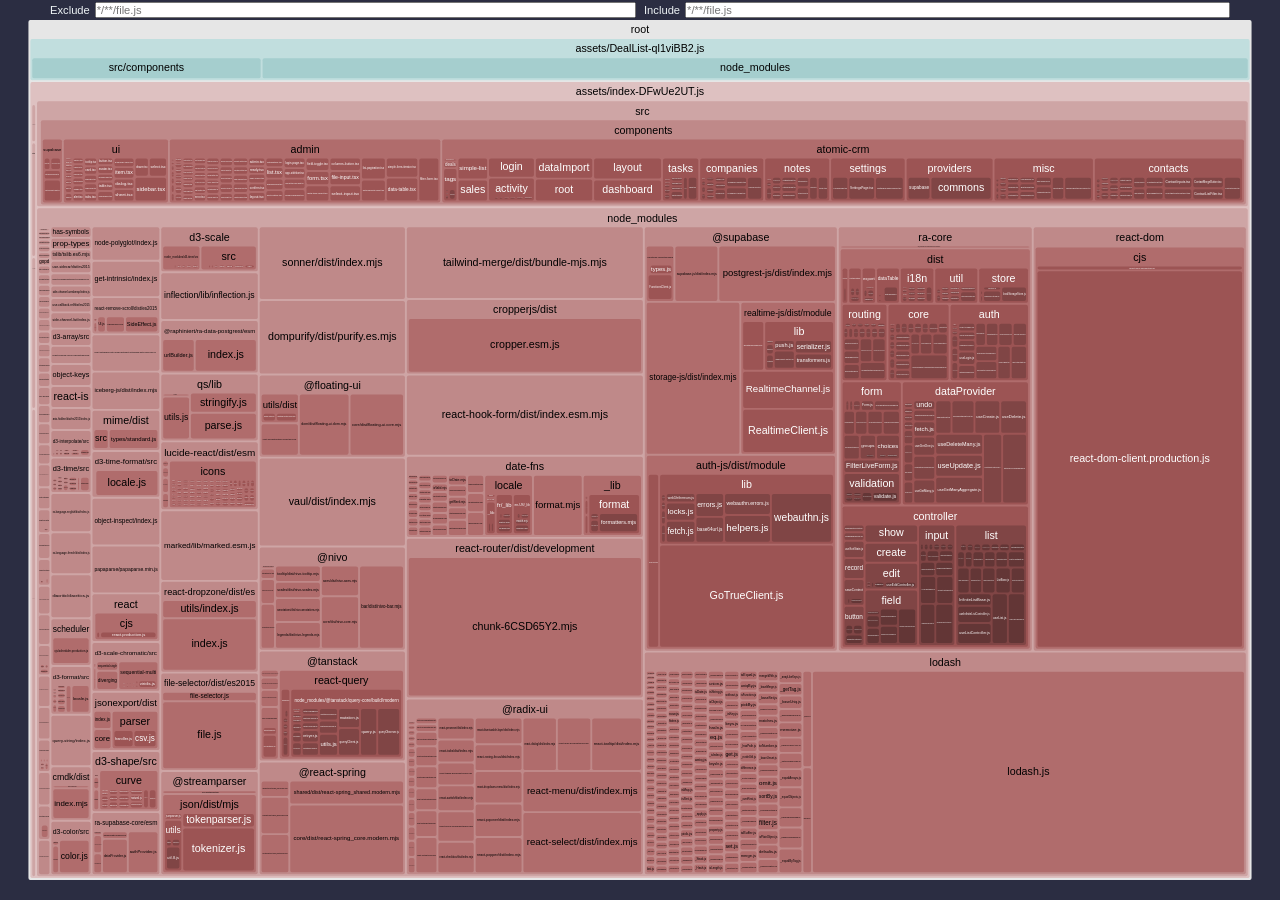
==== stats.html @ fbe39060 "Updates" ====
<!DOCTYPE html>
<html lang="en">
<head>
  <meta charset="UTF-8" />
  <meta name="viewport" content="width=device-width, initial-scale=1.0" />
  <meta http-equiv="X-UA-Compatible" content="ie=edge" />
  <title>Rollup Visualizer</title>
  <style>
:root {
  --font-family: -apple-system, BlinkMacSystemFont, "Segoe UI", Roboto, "Helvetica Neue", Arial,
    "Noto Sans", sans-serif, "Apple Color Emoji", "Segoe UI Emoji", "Segoe UI Symbol",
    "Noto Color Emoji";
  --background-color: #2b2d42;
  --text-color: #edf2f4;
}

html {
  box-sizing: border-box;
}

*,
*:before,
*:after {
  box-sizing: inherit;
}

html {
  background-color: var(--background-color);
  color: var(--text-color);
  font-family: var(--font-family);
}

body {
  padding: 0;
  margin: 0;
}

html,
body {
  height: 100%;
  width: 100%;
  overflow: hidden;
}

body {
  display: flex;
  flex-direction: column;
}

svg {
  vertical-align: middle;
  width: 100%;
  height: 100%;
  max-height: 100vh;
}

main {
  flex-grow: 1;
  height: 100vh;
  padding: 20px;
}

.tooltip {
  position: absolute;
  z-index: 1070;
  border: 2px solid;
  border-radius: 5px;
  padding: 5px;
  font-size: 0.875rem;
  background-color: var(--background-color);
  color: var(--text-color);
}

.tooltip-hidden {
  visibility: hidden;
  opacity: 0;
}

.sidebar {
  position: fixed;
  top: 0;
  left: 0;
  right: 0;
  display: flex;
  flex-direction: row;
  font-size: 0.7rem;
  align-items: center;
  margin: 0 50px;
  height: 20px;
}

.size-selectors {
  display: flex;
  flex-direction: row;
  align-items: center;
}

.size-selector {
  display: flex;
  flex-direction: row;
  align-items: center;
  justify-content: center;
  margin-right: 1rem;
}
.size-selector input {
  margin: 0 0.3rem 0 0;
}

.filters {
  flex: 1;
  display: flex;
  flex-direction: row;
  align-items: center;
}

.module-filters {
  display: flex;
  flex-grow: 1;
}

.module-filter {
  display: flex;
  flex-direction: row;
  align-items: center;
  justify-content: center;
  flex: 1;
}
.module-filter input {
  flex: 1;
  height: 1rem;
  padding: 0.01rem;
  font-size: 0.7rem;
  margin-left: 0.3rem;
}
.module-filter + .module-filter {
  margin-left: 0.5rem;
}

.node {
  cursor: pointer;
}
  </style>
</head>
<body>
  <main></main>
  <script>
  /*<!--*/
var drawChart = (function (exports) {
  'use strict';

  var n,l$1,u$2,i$1,r$1,o$1,e$1,f$2,c$1,s$1,a$1,h$1,p$1={},v$1=[],y$1=/acit|ex(?:s|g|n|p|$)|rph|grid|ows|mnc|ntw|ine[ch]|zoo|^ord|itera/i,w$1=Array.isArray;function d$1(n,l){for(var u in l)n[u]=l[u];return n}function g(n){n&&n.parentNode&&n.parentNode.removeChild(n);}function _$1(l,u,t){var i,r,o,e={};for(o in u)"key"==o?i=u[o]:"ref"==o?r=u[o]:e[o]=u[o];if(arguments.length>2&&(e.children=arguments.length>3?n.call(arguments,2):t),"function"==typeof l&&null!=l.defaultProps)for(o in l.defaultProps) void 0===e[o]&&(e[o]=l.defaultProps[o]);return m$1(l,e,i,r,null)}function m$1(n,t,i,r,o){var e={type:n,props:t,key:i,ref:r,__k:null,__:null,__b:0,__e:null,__c:null,constructor:void 0,__v:null==o?++u$2:o,__i:-1,__u:0};return null==o&&null!=l$1.vnode&&l$1.vnode(e),e}function k$1(n){return n.children}function x$1(n,l){this.props=n,this.context=l;}function S(n,l){if(null==l)return n.__?S(n.__,n.__i+1):null;for(var u;l<n.__k.length;l++)if(null!=(u=n.__k[l])&&null!=u.__e)return u.__e;return "function"==typeof n.type?S(n):null}function C$1(n){var l,u;if(null!=(n=n.__)&&null!=n.__c){for(n.__e=n.__c.base=null,l=0;l<n.__k.length;l++)if(null!=(u=n.__k[l])&&null!=u.__e){n.__e=n.__c.base=u.__e;break}return C$1(n)}}function M(n){(!n.__d&&(n.__d=true)&&i$1.push(n)&&!$.__r++||r$1!=l$1.debounceRendering)&&((r$1=l$1.debounceRendering)||o$1)($);}function $(){for(var n,u,t,r,o,f,c,s=1;i$1.length;)i$1.length>s&&i$1.sort(e$1),n=i$1.shift(),s=i$1.length,n.__d&&(t=void 0,o=(r=(u=n).__v).__e,f=[],c=[],u.__P&&((t=d$1({},r)).__v=r.__v+1,l$1.vnode&&l$1.vnode(t),O(u.__P,t,r,u.__n,u.__P.namespaceURI,32&r.__u?[o]:null,f,null==o?S(r):o,!!(32&r.__u),c),t.__v=r.__v,t.__.__k[t.__i]=t,z$1(f,t,c),t.__e!=o&&C$1(t)));$.__r=0;}function I(n,l,u,t,i,r,o,e,f,c,s){var a,h,y,w,d,g,_=t&&t.__k||v$1,m=l.length;for(f=P(u,l,_,f,m),a=0;a<m;a++)null!=(y=u.__k[a])&&(h=-1==y.__i?p$1:_[y.__i]||p$1,y.__i=a,g=O(n,y,h,i,r,o,e,f,c,s),w=y.__e,y.ref&&h.ref!=y.ref&&(h.ref&&q$1(h.ref,null,y),s.push(y.ref,y.__c||w,y)),null==d&&null!=w&&(d=w),4&y.__u||h.__k===y.__k?f=A$1(y,f,n):"function"==typeof y.type&&void 0!==g?f=g:w&&(f=w.nextSibling),y.__u&=-7);return u.__e=d,f}function P(n,l,u,t,i){var r,o,e,f,c,s=u.length,a=s,h=0;for(n.__k=new Array(i),r=0;r<i;r++)null!=(o=l[r])&&"boolean"!=typeof o&&"function"!=typeof o?(f=r+h,(o=n.__k[r]="string"==typeof o||"number"==typeof o||"bigint"==typeof o||o.constructor==String?m$1(null,o,null,null,null):w$1(o)?m$1(k$1,{children:o},null,null,null):null==o.constructor&&o.__b>0?m$1(o.type,o.props,o.key,o.ref?o.ref:null,o.__v):o).__=n,o.__b=n.__b+1,e=null,-1!=(c=o.__i=L(o,u,f,a))&&(a--,(e=u[c])&&(e.__u|=2)),null==e||null==e.__v?(-1==c&&(i>s?h--:i<s&&h++),"function"!=typeof o.type&&(o.__u|=4)):c!=f&&(c==f-1?h--:c==f+1?h++:(c>f?h--:h++,o.__u|=4))):n.__k[r]=null;if(a)for(r=0;r<s;r++)null!=(e=u[r])&&0==(2&e.__u)&&(e.__e==t&&(t=S(e)),B$1(e,e));return t}function A$1(n,l,u){var t,i;if("function"==typeof n.type){for(t=n.__k,i=0;t&&i<t.length;i++)t[i]&&(t[i].__=n,l=A$1(t[i],l,u));return l}n.__e!=l&&(l&&n.type&&!u.contains(l)&&(l=S(n)),u.insertBefore(n.__e,l||null),l=n.__e);do{l=l&&l.nextSibling;}while(null!=l&&8==l.nodeType);return l}function L(n,l,u,t){var i,r,o=n.key,e=n.type,f=l[u];if(null===f&&null==n.key||f&&o==f.key&&e==f.type&&0==(2&f.__u))return u;if(t>(null!=f&&0==(2&f.__u)?1:0))for(i=u-1,r=u+1;i>=0||r<l.length;){if(i>=0){if((f=l[i])&&0==(2&f.__u)&&o==f.key&&e==f.type)return i;i--;}if(r<l.length){if((f=l[r])&&0==(2&f.__u)&&o==f.key&&e==f.type)return r;r++;}}return  -1}function T$1(n,l,u){"-"==l[0]?n.setProperty(l,null==u?"":u):n[l]=null==u?"":"number"!=typeof u||y$1.test(l)?u:u+"px";}function j$1(n,l,u,t,i){var r,o;n:if("style"==l)if("string"==typeof u)n.style.cssText=u;else {if("string"==typeof t&&(n.style.cssText=t=""),t)for(l in t)u&&l in u||T$1(n.style,l,"");if(u)for(l in u)t&&u[l]==t[l]||T$1(n.style,l,u[l]);}else if("o"==l[0]&&"n"==l[1])r=l!=(l=l.replace(f$2,"$1")),o=l.toLowerCase(),l=o in n||"onFocusOut"==l||"onFocusIn"==l?o.slice(2):l.slice(2),n.l||(n.l={}),n.l[l+r]=u,u?t?u.u=t.u:(u.u=c$1,n.addEventListener(l,r?a$1:s$1,r)):n.removeEventListener(l,r?a$1:s$1,r);else {if("http://www.w3.org/2000/svg"==i)l=l.replace(/xlink(H|:h)/,"h").replace(/sName$/,"s");else if("width"!=l&&"height"!=l&&"href"!=l&&"list"!=l&&"form"!=l&&"tabIndex"!=l&&"download"!=l&&"rowSpan"!=l&&"colSpan"!=l&&"role"!=l&&"popover"!=l&&l in n)try{n[l]=null==u?"":u;break n}catch(n){}"function"==typeof u||(null==u||false===u&&"-"!=l[4]?n.removeAttribute(l):n.setAttribute(l,"popover"==l&&1==u?"":u));}}function F(n){return function(u){if(this.l){var t=this.l[u.type+n];if(null==u.t)u.t=c$1++;else if(u.t<t.u)return;return t(l$1.event?l$1.event(u):u)}}}function O(n,u,t,i,r,o,e,f,c,s){var a,h,p,v,y,_,m,b,S,C,M,$,P,A,H,L,T,j=u.type;if(null!=u.constructor)return null;128&t.__u&&(c=!!(32&t.__u),o=[f=u.__e=t.__e]),(a=l$1.__b)&&a(u);n:if("function"==typeof j)try{if(b=u.props,S="prototype"in j&&j.prototype.render,C=(a=j.contextType)&&i[a.__c],M=a?C?C.props.value:a.__:i,t.__c?m=(h=u.__c=t.__c).__=h.__E:(S?u.__c=h=new j(b,M):(u.__c=h=new x$1(b,M),h.constructor=j,h.render=D$1),C&&C.sub(h),h.props=b,h.state||(h.state={}),h.context=M,h.__n=i,p=h.__d=!0,h.__h=[],h._sb=[]),S&&null==h.__s&&(h.__s=h.state),S&&null!=j.getDerivedStateFromProps&&(h.__s==h.state&&(h.__s=d$1({},h.__s)),d$1(h.__s,j.getDerivedStateFromProps(b,h.__s))),v=h.props,y=h.state,h.__v=u,p)S&&null==j.getDerivedStateFromProps&&null!=h.componentWillMount&&h.componentWillMount(),S&&null!=h.componentDidMount&&h.__h.push(h.componentDidMount);else {if(S&&null==j.getDerivedStateFromProps&&b!==v&&null!=h.componentWillReceiveProps&&h.componentWillReceiveProps(b,M),!h.__e&&null!=h.shouldComponentUpdate&&!1===h.shouldComponentUpdate(b,h.__s,M)||u.__v==t.__v){for(u.__v!=t.__v&&(h.props=b,h.state=h.__s,h.__d=!1),u.__e=t.__e,u.__k=t.__k,u.__k.some(function(n){n&&(n.__=u);}),$=0;$<h._sb.length;$++)h.__h.push(h._sb[$]);h._sb=[],h.__h.length&&e.push(h);break n}null!=h.componentWillUpdate&&h.componentWillUpdate(b,h.__s,M),S&&null!=h.componentDidUpdate&&h.__h.push(function(){h.componentDidUpdate(v,y,_);});}if(h.context=M,h.props=b,h.__P=n,h.__e=!1,P=l$1.__r,A=0,S){for(h.state=h.__s,h.__d=!1,P&&P(u),a=h.render(h.props,h.state,h.context),H=0;H<h._sb.length;H++)h.__h.push(h._sb[H]);h._sb=[];}else do{h.__d=!1,P&&P(u),a=h.render(h.props,h.state,h.context),h.state=h.__s;}while(h.__d&&++A<25);h.state=h.__s,null!=h.getChildContext&&(i=d$1(d$1({},i),h.getChildContext())),S&&!p&&null!=h.getSnapshotBeforeUpdate&&(_=h.getSnapshotBeforeUpdate(v,y)),L=a,null!=a&&a.type===k$1&&null==a.key&&(L=N(a.props.children)),f=I(n,w$1(L)?L:[L],u,t,i,r,o,e,f,c,s),h.base=u.__e,u.__u&=-161,h.__h.length&&e.push(h),m&&(h.__E=h.__=null);}catch(n){if(u.__v=null,c||null!=o)if(n.then){for(u.__u|=c?160:128;f&&8==f.nodeType&&f.nextSibling;)f=f.nextSibling;o[o.indexOf(f)]=null,u.__e=f;}else for(T=o.length;T--;)g(o[T]);else u.__e=t.__e,u.__k=t.__k;l$1.__e(n,u,t);}else null==o&&u.__v==t.__v?(u.__k=t.__k,u.__e=t.__e):f=u.__e=V(t.__e,u,t,i,r,o,e,c,s);return (a=l$1.diffed)&&a(u),128&u.__u?void 0:f}function z$1(n,u,t){for(var i=0;i<t.length;i++)q$1(t[i],t[++i],t[++i]);l$1.__c&&l$1.__c(u,n),n.some(function(u){try{n=u.__h,u.__h=[],n.some(function(n){n.call(u);});}catch(n){l$1.__e(n,u.__v);}});}function N(n){return "object"!=typeof n||null==n||n.__b&&n.__b>0?n:w$1(n)?n.map(N):d$1({},n)}function V(u,t,i,r,o,e,f,c,s){var a,h,v,y,d,_,m,b=i.props,k=t.props,x=t.type;if("svg"==x?o="http://www.w3.org/2000/svg":"math"==x?o="http://www.w3.org/1998/Math/MathML":o||(o="http://www.w3.org/1999/xhtml"),null!=e)for(a=0;a<e.length;a++)if((d=e[a])&&"setAttribute"in d==!!x&&(x?d.localName==x:3==d.nodeType)){u=d,e[a]=null;break}if(null==u){if(null==x)return document.createTextNode(k);u=document.createElementNS(o,x,k.is&&k),c&&(l$1.__m&&l$1.__m(t,e),c=false),e=null;}if(null==x)b===k||c&&u.data==k||(u.data=k);else {if(e=e&&n.call(u.childNodes),b=i.props||p$1,!c&&null!=e)for(b={},a=0;a<u.attributes.length;a++)b[(d=u.attributes[a]).name]=d.value;for(a in b)if(d=b[a],"children"==a);else if("dangerouslySetInnerHTML"==a)v=d;else if(!(a in k)){if("value"==a&&"defaultValue"in k||"checked"==a&&"defaultChecked"in k)continue;j$1(u,a,null,d,o);}for(a in k)d=k[a],"children"==a?y=d:"dangerouslySetInnerHTML"==a?h=d:"value"==a?_=d:"checked"==a?m=d:c&&"function"!=typeof d||b[a]===d||j$1(u,a,d,b[a],o);if(h)c||v&&(h.__html==v.__html||h.__html==u.innerHTML)||(u.innerHTML=h.__html),t.__k=[];else if(v&&(u.innerHTML=""),I("template"==t.type?u.content:u,w$1(y)?y:[y],t,i,r,"foreignObject"==x?"http://www.w3.org/1999/xhtml":o,e,f,e?e[0]:i.__k&&S(i,0),c,s),null!=e)for(a=e.length;a--;)g(e[a]);c||(a="value","progress"==x&&null==_?u.removeAttribute("value"):null!=_&&(_!==u[a]||"progress"==x&&!_||"option"==x&&_!=b[a])&&j$1(u,a,_,b[a],o),a="checked",null!=m&&m!=u[a]&&j$1(u,a,m,b[a],o));}return u}function q$1(n,u,t){try{if("function"==typeof n){var i="function"==typeof n.__u;i&&n.__u(),i&&null==u||(n.__u=n(u));}else n.current=u;}catch(n){l$1.__e(n,t);}}function B$1(n,u,t){var i,r;if(l$1.unmount&&l$1.unmount(n),(i=n.ref)&&(i.current&&i.current!=n.__e||q$1(i,null,u)),null!=(i=n.__c)){if(i.componentWillUnmount)try{i.componentWillUnmount();}catch(n){l$1.__e(n,u);}i.base=i.__P=null;}if(i=n.__k)for(r=0;r<i.length;r++)i[r]&&B$1(i[r],u,t||"function"!=typeof n.type);t||g(n.__e),n.__c=n.__=n.__e=void 0;}function D$1(n,l,u){return this.constructor(n,u)}function E(u,t,i){var r,o,e,f;t==document&&(t=document.documentElement),l$1.__&&l$1.__(u,t),o=(r="function"=="undefined")?null:t.__k,e=[],f=[],O(t,u=(t).__k=_$1(k$1,null,[u]),o||p$1,p$1,t.namespaceURI,o?null:t.firstChild?n.call(t.childNodes):null,e,o?o.__e:t.firstChild,r,f),z$1(e,u,f);}function K(n){function l(n){var u,t;return this.getChildContext||(u=new Set,(t={})[l.__c]=this,this.getChildContext=function(){return t},this.componentWillUnmount=function(){u=null;},this.shouldComponentUpdate=function(n){this.props.value!=n.value&&u.forEach(function(n){n.__e=true,M(n);});},this.sub=function(n){u.add(n);var l=n.componentWillUnmount;n.componentWillUnmount=function(){u&&u.delete(n),l&&l.call(n);};}),n.children}return l.__c="__cC"+h$1++,l.__=n,l.Provider=l.__l=(l.Consumer=function(n,l){return n.children(l)}).contextType=l,l}n=v$1.slice,l$1={__e:function(n,l,u,t){for(var i,r,o;l=l.__;)if((i=l.__c)&&!i.__)try{if((r=i.constructor)&&null!=r.getDerivedStateFromError&&(i.setState(r.getDerivedStateFromError(n)),o=i.__d),null!=i.componentDidCatch&&(i.componentDidCatch(n,t||{}),o=i.__d),o)return i.__E=i}catch(l){n=l;}throw n}},u$2=0,x$1.prototype.setState=function(n,l){var u;u=null!=this.__s&&this.__s!=this.state?this.__s:this.__s=d$1({},this.state),"function"==typeof n&&(n=n(d$1({},u),this.props)),n&&d$1(u,n),null!=n&&this.__v&&(l&&this._sb.push(l),M(this));},x$1.prototype.forceUpdate=function(n){this.__v&&(this.__e=true,n&&this.__h.push(n),M(this));},x$1.prototype.render=k$1,i$1=[],o$1="function"==typeof Promise?Promise.prototype.then.bind(Promise.resolve()):setTimeout,e$1=function(n,l){return n.__v.__b-l.__v.__b},$.__r=0,f$2=/(PointerCapture)$|Capture$/i,c$1=0,s$1=F(false),a$1=F(true),h$1=0;

  var f$1=0;function u$1(e,t,n,o,i,u){t||(t={});var a,c,p=t;if("ref"in p)for(c in p={},t)"ref"==c?a=t[c]:p[c]=t[c];var l={type:e,props:p,key:n,ref:a,__k:null,__:null,__b:0,__e:null,__c:null,constructor:void 0,__v:--f$1,__i:-1,__u:0,__source:i,__self:u};if("function"==typeof e&&(a=e.defaultProps))for(c in a) void 0===p[c]&&(p[c]=a[c]);return l$1.vnode&&l$1.vnode(l),l}

  function count$1(node) {
    var sum = 0,
        children = node.children,
        i = children && children.length;
    if (!i) sum = 1;
    else while (--i >= 0) sum += children[i].value;
    node.value = sum;
  }

  function node_count() {
    return this.eachAfter(count$1);
  }

  function node_each(callback, that) {
    let index = -1;
    for (const node of this) {
      callback.call(that, node, ++index, this);
    }
    return this;
  }

  function node_eachBefore(callback, that) {
    var node = this, nodes = [node], children, i, index = -1;
    while (node = nodes.pop()) {
      callback.call(that, node, ++index, this);
      if (children = node.children) {
        for (i = children.length - 1; i >= 0; --i) {
          nodes.push(children[i]);
        }
      }
    }
    return this;
  }

  function node_eachAfter(callback, that) {
    var node = this, nodes = [node], next = [], children, i, n, index = -1;
    while (node = nodes.pop()) {
      next.push(node);
      if (children = node.children) {
        for (i = 0, n = children.length; i < n; ++i) {
          nodes.push(children[i]);
        }
      }
    }
    while (node = next.pop()) {
      callback.call(that, node, ++index, this);
    }
    return this;
  }

  function node_find(callback, that) {
    let index = -1;
    for (const node of this) {
      if (callback.call(that, node, ++index, this)) {
        return node;
      }
    }
  }

  function node_sum(value) {
    return this.eachAfter(function(node) {
      var sum = +value(node.data) || 0,
          children = node.children,
          i = children && children.length;
      while (--i >= 0) sum += children[i].value;
      node.value = sum;
    });
  }

  function node_sort(compare) {
    return this.eachBefore(function(node) {
      if (node.children) {
        node.children.sort(compare);
      }
    });
  }

  function node_path(end) {
    var start = this,
        ancestor = leastCommonAncestor(start, end),
        nodes = [start];
    while (start !== ancestor) {
      start = start.parent;
      nodes.push(start);
    }
    var k = nodes.length;
    while (end !== ancestor) {
      nodes.splice(k, 0, end);
      end = end.parent;
    }
    return nodes;
  }

  function leastCommonAncestor(a, b) {
    if (a === b) return a;
    var aNodes = a.ancestors(),
        bNodes = b.ancestors(),
        c = null;
    a = aNodes.pop();
    b = bNodes.pop();
    while (a === b) {
      c = a;
      a = aNodes.pop();
      b = bNodes.pop();
    }
    return c;
  }

  function node_ancestors() {
    var node = this, nodes = [node];
    while (node = node.parent) {
      nodes.push(node);
    }
    return nodes;
  }

  function node_descendants() {
    return Array.from(this);
  }

  function node_leaves() {
    var leaves = [];
    this.eachBefore(function(node) {
      if (!node.children) {
        leaves.push(node);
      }
    });
    return leaves;
  }

  function node_links() {
    var root = this, links = [];
    root.each(function(node) {
      if (node !== root) { // Don’t include the root’s parent, if any.
        links.push({source: node.parent, target: node});
      }
    });
    return links;
  }

  function* node_iterator() {
    var node = this, current, next = [node], children, i, n;
    do {
      current = next.reverse(), next = [];
      while (node = current.pop()) {
        yield node;
        if (children = node.children) {
          for (i = 0, n = children.length; i < n; ++i) {
            next.push(children[i]);
          }
        }
      }
    } while (next.length);
  }

  function hierarchy(data, children) {
    if (data instanceof Map) {
      data = [undefined, data];
      if (children === undefined) children = mapChildren;
    } else if (children === undefined) {
      children = objectChildren;
    }

    var root = new Node$1(data),
        node,
        nodes = [root],
        child,
        childs,
        i,
        n;

    while (node = nodes.pop()) {
      if ((childs = children(node.data)) && (n = (childs = Array.from(childs)).length)) {
        node.children = childs;
        for (i = n - 1; i >= 0; --i) {
          nodes.push(child = childs[i] = new Node$1(childs[i]));
          child.parent = node;
          child.depth = node.depth + 1;
        }
      }
    }

    return root.eachBefore(computeHeight);
  }

  function node_copy() {
    return hierarchy(this).eachBefore(copyData);
  }

  function objectChildren(d) {
    return d.children;
  }

  function mapChildren(d) {
    return Array.isArray(d) ? d[1] : null;
  }

  function copyData(node) {
    if (node.data.value !== undefined) node.value = node.data.value;
    node.data = node.data.data;
  }

  function computeHeight(node) {
    var height = 0;
    do node.height = height;
    while ((node = node.parent) && (node.height < ++height));
  }

  function Node$1(data) {
    this.data = data;
    this.depth =
    this.height = 0;
    this.parent = null;
  }

  Node$1.prototype = hierarchy.prototype = {
    constructor: Node$1,
    count: node_count,
    each: node_each,
    eachAfter: node_eachAfter,
    eachBefore: node_eachBefore,
    find: node_find,
    sum: node_sum,
    sort: node_sort,
    path: node_path,
    ancestors: node_ancestors,
    descendants: node_descendants,
    leaves: node_leaves,
    links: node_links,
    copy: node_copy,
    [Symbol.iterator]: node_iterator
  };

  function required(f) {
    if (typeof f !== "function") throw new Error;
    return f;
  }

  function constantZero() {
    return 0;
  }

  function constant$1(x) {
    return function() {
      return x;
    };
  }

  function roundNode(node) {
    node.x0 = Math.round(node.x0);
    node.y0 = Math.round(node.y0);
    node.x1 = Math.round(node.x1);
    node.y1 = Math.round(node.y1);
  }

  function treemapDice(parent, x0, y0, x1, y1) {
    var nodes = parent.children,
        node,
        i = -1,
        n = nodes.length,
        k = parent.value && (x1 - x0) / parent.value;

    while (++i < n) {
      node = nodes[i], node.y0 = y0, node.y1 = y1;
      node.x0 = x0, node.x1 = x0 += node.value * k;
    }
  }

  function treemapSlice(parent, x0, y0, x1, y1) {
    var nodes = parent.children,
        node,
        i = -1,
        n = nodes.length,
        k = parent.value && (y1 - y0) / parent.value;

    while (++i < n) {
      node = nodes[i], node.x0 = x0, node.x1 = x1;
      node.y0 = y0, node.y1 = y0 += node.value * k;
    }
  }

  var phi = (1 + Math.sqrt(5)) / 2;

  function squarifyRatio(ratio, parent, x0, y0, x1, y1) {
    var rows = [],
        nodes = parent.children,
        row,
        nodeValue,
        i0 = 0,
        i1 = 0,
        n = nodes.length,
        dx, dy,
        value = parent.value,
        sumValue,
        minValue,
        maxValue,
        newRatio,
        minRatio,
        alpha,
        beta;

    while (i0 < n) {
      dx = x1 - x0, dy = y1 - y0;

      // Find the next non-empty node.
      do sumValue = nodes[i1++].value; while (!sumValue && i1 < n);
      minValue = maxValue = sumValue;
      alpha = Math.max(dy / dx, dx / dy) / (value * ratio);
      beta = sumValue * sumValue * alpha;
      minRatio = Math.max(maxValue / beta, beta / minValue);

      // Keep adding nodes while the aspect ratio maintains or improves.
      for (; i1 < n; ++i1) {
        sumValue += nodeValue = nodes[i1].value;
        if (nodeValue < minValue) minValue = nodeValue;
        if (nodeValue > maxValue) maxValue = nodeValue;
        beta = sumValue * sumValue * alpha;
        newRatio = Math.max(maxValue / beta, beta / minValue);
        if (newRatio > minRatio) { sumValue -= nodeValue; break; }
        minRatio = newRatio;
      }

      // Position and record the row orientation.
      rows.push(row = {value: sumValue, dice: dx < dy, children: nodes.slice(i0, i1)});
      if (row.dice) treemapDice(row, x0, y0, x1, value ? y0 += dy * sumValue / value : y1);
      else treemapSlice(row, x0, y0, value ? x0 += dx * sumValue / value : x1, y1);
      value -= sumValue, i0 = i1;
    }

    return rows;
  }

  var squarify = (function custom(ratio) {

    function squarify(parent, x0, y0, x1, y1) {
      squarifyRatio(ratio, parent, x0, y0, x1, y1);
    }

    squarify.ratio = function(x) {
      return custom((x = +x) > 1 ? x : 1);
    };

    return squarify;
  })(phi);

  function treemap() {
    var tile = squarify,
        round = false,
        dx = 1,
        dy = 1,
        paddingStack = [0],
        paddingInner = constantZero,
        paddingTop = constantZero,
        paddingRight = constantZero,
        paddingBottom = constantZero,
        paddingLeft = constantZero;

    function treemap(root) {
      root.x0 =
      root.y0 = 0;
      root.x1 = dx;
      root.y1 = dy;
      root.eachBefore(positionNode);
      paddingStack = [0];
      if (round) root.eachBefore(roundNode);
      return root;
    }

    function positionNode(node) {
      var p = paddingStack[node.depth],
          x0 = node.x0 + p,
          y0 = node.y0 + p,
          x1 = node.x1 - p,
          y1 = node.y1 - p;
      if (x1 < x0) x0 = x1 = (x0 + x1) / 2;
      if (y1 < y0) y0 = y1 = (y0 + y1) / 2;
      node.x0 = x0;
      node.y0 = y0;
      node.x1 = x1;
      node.y1 = y1;
      if (node.children) {
        p = paddingStack[node.depth + 1] = paddingInner(node) / 2;
        x0 += paddingLeft(node) - p;
        y0 += paddingTop(node) - p;
        x1 -= paddingRight(node) - p;
        y1 -= paddingBottom(node) - p;
        if (x1 < x0) x0 = x1 = (x0 + x1) / 2;
        if (y1 < y0) y0 = y1 = (y0 + y1) / 2;
        tile(node, x0, y0, x1, y1);
      }
    }

    treemap.round = function(x) {
      return arguments.length ? (round = !!x, treemap) : round;
    };

    treemap.size = function(x) {
      return arguments.length ? (dx = +x[0], dy = +x[1], treemap) : [dx, dy];
    };

    treemap.tile = function(x) {
      return arguments.length ? (tile = required(x), treemap) : tile;
    };

    treemap.padding = function(x) {
      return arguments.length ? treemap.paddingInner(x).paddingOuter(x) : treemap.paddingInner();
    };

    treemap.paddingInner = function(x) {
      return arguments.length ? (paddingInner = typeof x === "function" ? x : constant$1(+x), treemap) : paddingInner;
    };

    treemap.paddingOuter = function(x) {
      return arguments.length ? treemap.paddingTop(x).paddingRight(x).paddingBottom(x).paddingLeft(x) : treemap.paddingTop();
    };

    treemap.paddingTop = function(x) {
      return arguments.length ? (paddingTop = typeof x === "function" ? x : constant$1(+x), treemap) : paddingTop;
    };

    treemap.paddingRight = function(x) {
      return arguments.length ? (paddingRight = typeof x === "function" ? x : constant$1(+x), treemap) : paddingRight;
    };

    treemap.paddingBottom = function(x) {
      return arguments.length ? (paddingBottom = typeof x === "function" ? x : constant$1(+x), treemap) : paddingBottom;
    };

    treemap.paddingLeft = function(x) {
      return arguments.length ? (paddingLeft = typeof x === "function" ? x : constant$1(+x), treemap) : paddingLeft;
    };

    return treemap;
  }

  var treemapResquarify = (function custom(ratio) {

    function resquarify(parent, x0, y0, x1, y1) {
      if ((rows = parent._squarify) && (rows.ratio === ratio)) {
        var rows,
            row,
            nodes,
            i,
            j = -1,
            n,
            m = rows.length,
            value = parent.value;

        while (++j < m) {
          row = rows[j], nodes = row.children;
          for (i = row.value = 0, n = nodes.length; i < n; ++i) row.value += nodes[i].value;
          if (row.dice) treemapDice(row, x0, y0, x1, value ? y0 += (y1 - y0) * row.value / value : y1);
          else treemapSlice(row, x0, y0, value ? x0 += (x1 - x0) * row.value / value : x1, y1);
          value -= row.value;
        }
      } else {
        parent._squarify = rows = squarifyRatio(ratio, parent, x0, y0, x1, y1);
        rows.ratio = ratio;
      }
    }

    resquarify.ratio = function(x) {
      return custom((x = +x) > 1 ? x : 1);
    };

    return resquarify;
  })(phi);

  const isModuleTree = (mod) => "children" in mod;

  let count = 0;
  class Id {
      constructor(id) {
          this._id = id;
          const url = new URL(window.location.href);
          url.hash = id;
          this._href = url.toString();
      }
      get id() {
          return this._id;
      }
      get href() {
          return this._href;
      }
      toString() {
          return `url(${this.href})`;
      }
  }
  function generateUniqueId(name) {
      count += 1;
      const id = ["O", name, count].filter(Boolean).join("-");
      return new Id(id);
  }

  const LABELS = {
      renderedLength: "Rendered",
      gzipLength: "Gzip",
      brotliLength: "Brotli",
  };
  const getAvailableSizeOptions = (options) => {
      const availableSizeProperties = ["renderedLength"];
      if (options.gzip) {
          availableSizeProperties.push("gzipLength");
      }
      if (options.brotli) {
          availableSizeProperties.push("brotliLength");
      }
      return availableSizeProperties;
  };

  var t,r,u,i,o=0,f=[],c=l$1,e=c.__b,a=c.__r,v=c.diffed,l=c.__c,m=c.unmount,s=c.__;function p(n,t){c.__h&&c.__h(r,n,o||t),o=0;var u=r.__H||(r.__H={__:[],__h:[]});return n>=u.__.length&&u.__.push({}),u.__[n]}function d(n){return o=1,h(D,n)}function h(n,u,i){var o=p(t++,2);if(o.t=n,!o.__c&&(o.__=[D(void 0,u),function(n){var t=o.__N?o.__N[0]:o.__[0],r=o.t(t,n);t!==r&&(o.__N=[r,o.__[1]],o.__c.setState({}));}],o.__c=r,!r.__f)){var f=function(n,t,r){if(!o.__c.__H)return  true;var u=o.__c.__H.__.filter(function(n){return !!n.__c});if(u.every(function(n){return !n.__N}))return !c||c.call(this,n,t,r);var i=o.__c.props!==n;return u.forEach(function(n){if(n.__N){var t=n.__[0];n.__=n.__N,n.__N=void 0,t!==n.__[0]&&(i=true);}}),c&&c.call(this,n,t,r)||i};r.__f=true;var c=r.shouldComponentUpdate,e=r.componentWillUpdate;r.componentWillUpdate=function(n,t,r){if(this.__e){var u=c;c=void 0,f(n,t,r),c=u;}e&&e.call(this,n,t,r);},r.shouldComponentUpdate=f;}return o.__N||o.__}function y(n,u){var i=p(t++,3);!c.__s&&C(i.__H,u)&&(i.__=n,i.u=u,r.__H.__h.push(i));}function _(n,u){var i=p(t++,4);!c.__s&&C(i.__H,u)&&(i.__=n,i.u=u,r.__h.push(i));}function A(n){return o=5,T(function(){return {current:n}},[])}function T(n,r){var u=p(t++,7);return C(u.__H,r)&&(u.__=n(),u.__H=r,u.__h=n),u.__}function q(n,t){return o=8,T(function(){return n},t)}function x(n){var u=r.context[n.__c],i=p(t++,9);return i.c=n,u?(null==i.__&&(i.__=true,u.sub(r)),u.props.value):n.__}function j(){for(var n;n=f.shift();)if(n.__P&&n.__H)try{n.__H.__h.forEach(z),n.__H.__h.forEach(B),n.__H.__h=[];}catch(t){n.__H.__h=[],c.__e(t,n.__v);}}c.__b=function(n){r=null,e&&e(n);},c.__=function(n,t){n&&t.__k&&t.__k.__m&&(n.__m=t.__k.__m),s&&s(n,t);},c.__r=function(n){a&&a(n),t=0;var i=(r=n.__c).__H;i&&(u===r?(i.__h=[],r.__h=[],i.__.forEach(function(n){n.__N&&(n.__=n.__N),n.u=n.__N=void 0;})):(i.__h.forEach(z),i.__h.forEach(B),i.__h=[],t=0)),u=r;},c.diffed=function(n){v&&v(n);var t=n.__c;t&&t.__H&&(t.__H.__h.length&&(1!==f.push(t)&&i===c.requestAnimationFrame||((i=c.requestAnimationFrame)||w)(j)),t.__H.__.forEach(function(n){n.u&&(n.__H=n.u),n.u=void 0;})),u=r=null;},c.__c=function(n,t){t.some(function(n){try{n.__h.forEach(z),n.__h=n.__h.filter(function(n){return !n.__||B(n)});}catch(r){t.some(function(n){n.__h&&(n.__h=[]);}),t=[],c.__e(r,n.__v);}}),l&&l(n,t);},c.unmount=function(n){m&&m(n);var t,r=n.__c;r&&r.__H&&(r.__H.__.forEach(function(n){try{z(n);}catch(n){t=n;}}),r.__H=void 0,t&&c.__e(t,r.__v));};var k="function"==typeof requestAnimationFrame;function w(n){var t,r=function(){clearTimeout(u),k&&cancelAnimationFrame(t),setTimeout(n);},u=setTimeout(r,35);k&&(t=requestAnimationFrame(r));}function z(n){var t=r,u=n.__c;"function"==typeof u&&(n.__c=void 0,u()),r=t;}function B(n){var t=r;n.__c=n.__(),r=t;}function C(n,t){return !n||n.length!==t.length||t.some(function(t,r){return t!==n[r]})}function D(n,t){return "function"==typeof t?t(n):t}

  const PLACEHOLDER = "*/**/file.js";
  const SideBar = ({ availableSizeProperties, sizeProperty, setSizeProperty, onExcludeChange, onIncludeChange, }) => {
      const [includeValue, setIncludeValue] = d("");
      const [excludeValue, setExcludeValue] = d("");
      const handleSizePropertyChange = (sizeProp) => () => {
          if (sizeProp !== sizeProperty) {
              setSizeProperty(sizeProp);
          }
      };
      const handleIncludeChange = (event) => {
          const value = event.currentTarget.value;
          setIncludeValue(value);
          onIncludeChange(value);
      };
      const handleExcludeChange = (event) => {
          const value = event.currentTarget.value;
          setExcludeValue(value);
          onExcludeChange(value);
      };
      return (u$1("aside", { className: "sidebar", children: [u$1("div", { className: "size-selectors", children: availableSizeProperties.length > 1 &&
                      availableSizeProperties.map((sizeProp) => {
                          const id = `selector-${sizeProp}`;
                          return (u$1("div", { className: "size-selector", children: [u$1("input", { type: "radio", id: id, checked: sizeProp === sizeProperty, onChange: handleSizePropertyChange(sizeProp) }), u$1("label", { htmlFor: id, children: LABELS[sizeProp] })] }, sizeProp));
                      }) }), u$1("div", { className: "module-filters", children: [u$1("div", { className: "module-filter", children: [u$1("label", { htmlFor: "module-filter-exclude", children: "Exclude" }), u$1("input", { type: "text", id: "module-filter-exclude", value: excludeValue, onInput: handleExcludeChange, placeholder: PLACEHOLDER })] }), u$1("div", { className: "module-filter", children: [u$1("label", { htmlFor: "module-filter-include", children: "Include" }), u$1("input", { type: "text", id: "module-filter-include", value: includeValue, onInput: handleIncludeChange, placeholder: PLACEHOLDER })] })] })] }));
  };

  function getDefaultExportFromCjs (x) {
  	return x && x.__esModule && Object.prototype.hasOwnProperty.call(x, 'default') ? x['default'] : x;
  }

  var utils = {};

  var constants$1;
  var hasRequiredConstants;

  function requireConstants () {
  	if (hasRequiredConstants) return constants$1;
  	hasRequiredConstants = 1;

  	const WIN_SLASH = '\\\\/';
  	const WIN_NO_SLASH = `[^${WIN_SLASH}]`;

  	/**
  	 * Posix glob regex
  	 */

  	const DOT_LITERAL = '\\.';
  	const PLUS_LITERAL = '\\+';
  	const QMARK_LITERAL = '\\?';
  	const SLASH_LITERAL = '\\/';
  	const ONE_CHAR = '(?=.)';
  	const QMARK = '[^/]';
  	const END_ANCHOR = `(?:${SLASH_LITERAL}|$)`;
  	const START_ANCHOR = `(?:^|${SLASH_LITERAL})`;
  	const DOTS_SLASH = `${DOT_LITERAL}{1,2}${END_ANCHOR}`;
  	const NO_DOT = `(?!${DOT_LITERAL})`;
  	const NO_DOTS = `(?!${START_ANCHOR}${DOTS_SLASH})`;
  	const NO_DOT_SLASH = `(?!${DOT_LITERAL}{0,1}${END_ANCHOR})`;
  	const NO_DOTS_SLASH = `(?!${DOTS_SLASH})`;
  	const QMARK_NO_DOT = `[^.${SLASH_LITERAL}]`;
  	const STAR = `${QMARK}*?`;
  	const SEP = '/';

  	const POSIX_CHARS = {
  	  DOT_LITERAL,
  	  PLUS_LITERAL,
  	  QMARK_LITERAL,
  	  SLASH_LITERAL,
  	  ONE_CHAR,
  	  QMARK,
  	  END_ANCHOR,
  	  DOTS_SLASH,
  	  NO_DOT,
  	  NO_DOTS,
  	  NO_DOT_SLASH,
  	  NO_DOTS_SLASH,
  	  QMARK_NO_DOT,
  	  STAR,
  	  START_ANCHOR,
  	  SEP
  	};

  	/**
  	 * Windows glob regex
  	 */

  	const WINDOWS_CHARS = {
  	  ...POSIX_CHARS,

  	  SLASH_LITERAL: `[${WIN_SLASH}]`,
  	  QMARK: WIN_NO_SLASH,
  	  STAR: `${WIN_NO_SLASH}*?`,
  	  DOTS_SLASH: `${DOT_LITERAL}{1,2}(?:[${WIN_SLASH}]|$)`,
  	  NO_DOT: `(?!${DOT_LITERAL})`,
  	  NO_DOTS: `(?!(?:^|[${WIN_SLASH}])${DOT_LITERAL}{1,2}(?:[${WIN_SLASH}]|$))`,
  	  NO_DOT_SLASH: `(?!${DOT_LITERAL}{0,1}(?:[${WIN_SLASH}]|$))`,
  	  NO_DOTS_SLASH: `(?!${DOT_LITERAL}{1,2}(?:[${WIN_SLASH}]|$))`,
  	  QMARK_NO_DOT: `[^.${WIN_SLASH}]`,
  	  START_ANCHOR: `(?:^|[${WIN_SLASH}])`,
  	  END_ANCHOR: `(?:[${WIN_SLASH}]|$)`,
  	  SEP: '\\'
  	};

  	/**
  	 * POSIX Bracket Regex
  	 */

  	const POSIX_REGEX_SOURCE = {
  	  alnum: 'a-zA-Z0-9',
  	  alpha: 'a-zA-Z',
  	  ascii: '\\x00-\\x7F',
  	  blank: ' \\t',
  	  cntrl: '\\x00-\\x1F\\x7F',
  	  digit: '0-9',
  	  graph: '\\x21-\\x7E',
  	  lower: 'a-z',
  	  print: '\\x20-\\x7E ',
  	  punct: '\\-!"#$%&\'()\\*+,./:;<=>?@[\\]^_`{|}~',
  	  space: ' \\t\\r\\n\\v\\f',
  	  upper: 'A-Z',
  	  word: 'A-Za-z0-9_',
  	  xdigit: 'A-Fa-f0-9'
  	};

  	constants$1 = {
  	  MAX_LENGTH: 1024 * 64,
  	  POSIX_REGEX_SOURCE,

  	  // regular expressions
  	  REGEX_BACKSLASH: /\\(?![*+?^${}(|)[\]])/g,
  	  REGEX_NON_SPECIAL_CHARS: /^[^@![\].,$*+?^{}()|\\/]+/,
  	  REGEX_SPECIAL_CHARS: /[-*+?.^${}(|)[\]]/,
  	  REGEX_SPECIAL_CHARS_BACKREF: /(\\?)((\W)(\3*))/g,
  	  REGEX_SPECIAL_CHARS_GLOBAL: /([-*+?.^${}(|)[\]])/g,
  	  REGEX_REMOVE_BACKSLASH: /(?:\[.*?[^\\]\]|\\(?=.))/g,

  	  // Replace globs with equivalent patterns to reduce parsing time.
  	  REPLACEMENTS: {
  	    '***': '*',
  	    '**/**': '**',
  	    '**/**/**': '**'
  	  },

  	  // Digits
  	  CHAR_0: 48, /* 0 */
  	  CHAR_9: 57, /* 9 */

  	  // Alphabet chars.
  	  CHAR_UPPERCASE_A: 65, /* A */
  	  CHAR_LOWERCASE_A: 97, /* a */
  	  CHAR_UPPERCASE_Z: 90, /* Z */
  	  CHAR_LOWERCASE_Z: 122, /* z */

  	  CHAR_LEFT_PARENTHESES: 40, /* ( */
  	  CHAR_RIGHT_PARENTHESES: 41, /* ) */

  	  CHAR_ASTERISK: 42, /* * */

  	  // Non-alphabetic chars.
  	  CHAR_AMPERSAND: 38, /* & */
  	  CHAR_AT: 64, /* @ */
  	  CHAR_BACKWARD_SLASH: 92, /* \ */
  	  CHAR_CARRIAGE_RETURN: 13, /* \r */
  	  CHAR_CIRCUMFLEX_ACCENT: 94, /* ^ */
  	  CHAR_COLON: 58, /* : */
  	  CHAR_COMMA: 44, /* , */
  	  CHAR_DOT: 46, /* . */
  	  CHAR_DOUBLE_QUOTE: 34, /* " */
  	  CHAR_EQUAL: 61, /* = */
  	  CHAR_EXCLAMATION_MARK: 33, /* ! */
  	  CHAR_FORM_FEED: 12, /* \f */
  	  CHAR_FORWARD_SLASH: 47, /* / */
  	  CHAR_GRAVE_ACCENT: 96, /* ` */
  	  CHAR_HASH: 35, /* # */
  	  CHAR_HYPHEN_MINUS: 45, /* - */
  	  CHAR_LEFT_ANGLE_BRACKET: 60, /* < */
  	  CHAR_LEFT_CURLY_BRACE: 123, /* { */
  	  CHAR_LEFT_SQUARE_BRACKET: 91, /* [ */
  	  CHAR_LINE_FEED: 10, /* \n */
  	  CHAR_NO_BREAK_SPACE: 160, /* \u00A0 */
  	  CHAR_PERCENT: 37, /* % */
  	  CHAR_PLUS: 43, /* + */
  	  CHAR_QUESTION_MARK: 63, /* ? */
  	  CHAR_RIGHT_ANGLE_BRACKET: 62, /* > */
  	  CHAR_RIGHT_CURLY_BRACE: 125, /* } */
  	  CHAR_RIGHT_SQUARE_BRACKET: 93, /* ] */
  	  CHAR_SEMICOLON: 59, /* ; */
  	  CHAR_SINGLE_QUOTE: 39, /* ' */
  	  CHAR_SPACE: 32, /*   */
  	  CHAR_TAB: 9, /* \t */
  	  CHAR_UNDERSCORE: 95, /* _ */
  	  CHAR_VERTICAL_LINE: 124, /* | */
  	  CHAR_ZERO_WIDTH_NOBREAK_SPACE: 65279, /* \uFEFF */

  	  /**
  	   * Create EXTGLOB_CHARS
  	   */

  	  extglobChars(chars) {
  	    return {
  	      '!': { type: 'negate', open: '(?:(?!(?:', close: `))${chars.STAR})` },
  	      '?': { type: 'qmark', open: '(?:', close: ')?' },
  	      '+': { type: 'plus', open: '(?:', close: ')+' },
  	      '*': { type: 'star', open: '(?:', close: ')*' },
  	      '@': { type: 'at', open: '(?:', close: ')' }
  	    };
  	  },

  	  /**
  	   * Create GLOB_CHARS
  	   */

  	  globChars(win32) {
  	    return win32 === true ? WINDOWS_CHARS : POSIX_CHARS;
  	  }
  	};
  	return constants$1;
  }

  /*global navigator*/

  var hasRequiredUtils;

  function requireUtils () {
  	if (hasRequiredUtils) return utils;
  	hasRequiredUtils = 1;
  	(function (exports) {

  		const {
  		  REGEX_BACKSLASH,
  		  REGEX_REMOVE_BACKSLASH,
  		  REGEX_SPECIAL_CHARS,
  		  REGEX_SPECIAL_CHARS_GLOBAL
  		} = /*@__PURE__*/ requireConstants();

  		exports.isObject = val => val !== null && typeof val === 'object' && !Array.isArray(val);
  		exports.hasRegexChars = str => REGEX_SPECIAL_CHARS.test(str);
  		exports.isRegexChar = str => str.length === 1 && exports.hasRegexChars(str);
  		exports.escapeRegex = str => str.replace(REGEX_SPECIAL_CHARS_GLOBAL, '\\$1');
  		exports.toPosixSlashes = str => str.replace(REGEX_BACKSLASH, '/');

  		exports.isWindows = () => {
  		  if (typeof navigator !== 'undefined' && navigator.platform) {
  		    const platform = navigator.platform.toLowerCase();
  		    return platform === 'win32' || platform === 'windows';
  		  }

  		  if (typeof process !== 'undefined' && process.platform) {
  		    return process.platform === 'win32';
  		  }

  		  return false;
  		};

  		exports.removeBackslashes = str => {
  		  return str.replace(REGEX_REMOVE_BACKSLASH, match => {
  		    return match === '\\' ? '' : match;
  		  });
  		};

  		exports.escapeLast = (input, char, lastIdx) => {
  		  const idx = input.lastIndexOf(char, lastIdx);
  		  if (idx === -1) return input;
  		  if (input[idx - 1] === '\\') return exports.escapeLast(input, char, idx - 1);
  		  return `${input.slice(0, idx)}\\${input.slice(idx)}`;
  		};

  		exports.removePrefix = (input, state = {}) => {
  		  let output = input;
  		  if (output.startsWith('./')) {
  		    output = output.slice(2);
  		    state.prefix = './';
  		  }
  		  return output;
  		};

  		exports.wrapOutput = (input, state = {}, options = {}) => {
  		  const prepend = options.contains ? '' : '^';
  		  const append = options.contains ? '' : '$';

  		  let output = `${prepend}(?:${input})${append}`;
  		  if (state.negated === true) {
  		    output = `(?:^(?!${output}).*$)`;
  		  }
  		  return output;
  		};

  		exports.basename = (path, { windows } = {}) => {
  		  const segs = path.split(windows ? /[\\/]/ : '/');
  		  const last = segs[segs.length - 1];

  		  if (last === '') {
  		    return segs[segs.length - 2];
  		  }

  		  return last;
  		}; 
  	} (utils));
  	return utils;
  }

  var scan_1;
  var hasRequiredScan;

  function requireScan () {
  	if (hasRequiredScan) return scan_1;
  	hasRequiredScan = 1;

  	const utils = /*@__PURE__*/ requireUtils();
  	const {
  	  CHAR_ASTERISK,             /* * */
  	  CHAR_AT,                   /* @ */
  	  CHAR_BACKWARD_SLASH,       /* \ */
  	  CHAR_COMMA,                /* , */
  	  CHAR_DOT,                  /* . */
  	  CHAR_EXCLAMATION_MARK,     /* ! */
  	  CHAR_FORWARD_SLASH,        /* / */
  	  CHAR_LEFT_CURLY_BRACE,     /* { */
  	  CHAR_LEFT_PARENTHESES,     /* ( */
  	  CHAR_LEFT_SQUARE_BRACKET,  /* [ */
  	  CHAR_PLUS,                 /* + */
  	  CHAR_QUESTION_MARK,        /* ? */
  	  CHAR_RIGHT_CURLY_BRACE,    /* } */
  	  CHAR_RIGHT_PARENTHESES,    /* ) */
  	  CHAR_RIGHT_SQUARE_BRACKET  /* ] */
  	} = /*@__PURE__*/ requireConstants();

  	const isPathSeparator = code => {
  	  return code === CHAR_FORWARD_SLASH || code === CHAR_BACKWARD_SLASH;
  	};

  	const depth = token => {
  	  if (token.isPrefix !== true) {
  	    token.depth = token.isGlobstar ? Infinity : 1;
  	  }
  	};

  	/**
  	 * Quickly scans a glob pattern and returns an object with a handful of
  	 * useful properties, like `isGlob`, `path` (the leading non-glob, if it exists),
  	 * `glob` (the actual pattern), `negated` (true if the path starts with `!` but not
  	 * with `!(`) and `negatedExtglob` (true if the path starts with `!(`).
  	 *
  	 * ```js
  	 * const pm = require('picomatch');
  	 * console.log(pm.scan('foo/bar/*.js'));
  	 * { isGlob: true, input: 'foo/bar/*.js', base: 'foo/bar', glob: '*.js' }
  	 * ```
  	 * @param {String} `str`
  	 * @param {Object} `options`
  	 * @return {Object} Returns an object with tokens and regex source string.
  	 * @api public
  	 */

  	const scan = (input, options) => {
  	  const opts = options || {};

  	  const length = input.length - 1;
  	  const scanToEnd = opts.parts === true || opts.scanToEnd === true;
  	  const slashes = [];
  	  const tokens = [];
  	  const parts = [];

  	  let str = input;
  	  let index = -1;
  	  let start = 0;
  	  let lastIndex = 0;
  	  let isBrace = false;
  	  let isBracket = false;
  	  let isGlob = false;
  	  let isExtglob = false;
  	  let isGlobstar = false;
  	  let braceEscaped = false;
  	  let backslashes = false;
  	  let negated = false;
  	  let negatedExtglob = false;
  	  let finished = false;
  	  let braces = 0;
  	  let prev;
  	  let code;
  	  let token = { value: '', depth: 0, isGlob: false };

  	  const eos = () => index >= length;
  	  const peek = () => str.charCodeAt(index + 1);
  	  const advance = () => {
  	    prev = code;
  	    return str.charCodeAt(++index);
  	  };

  	  while (index < length) {
  	    code = advance();
  	    let next;

  	    if (code === CHAR_BACKWARD_SLASH) {
  	      backslashes = token.backslashes = true;
  	      code = advance();

  	      if (code === CHAR_LEFT_CURLY_BRACE) {
  	        braceEscaped = true;
  	      }
  	      continue;
  	    }

  	    if (braceEscaped === true || code === CHAR_LEFT_CURLY_BRACE) {
  	      braces++;

  	      while (eos() !== true && (code = advance())) {
  	        if (code === CHAR_BACKWARD_SLASH) {
  	          backslashes = token.backslashes = true;
  	          advance();
  	          continue;
  	        }

  	        if (code === CHAR_LEFT_CURLY_BRACE) {
  	          braces++;
  	          continue;
  	        }

  	        if (braceEscaped !== true && code === CHAR_DOT && (code = advance()) === CHAR_DOT) {
  	          isBrace = token.isBrace = true;
  	          isGlob = token.isGlob = true;
  	          finished = true;

  	          if (scanToEnd === true) {
  	            continue;
  	          }

  	          break;
  	        }

  	        if (braceEscaped !== true && code === CHAR_COMMA) {
  	          isBrace = token.isBrace = true;
  	          isGlob = token.isGlob = true;
  	          finished = true;

  	          if (scanToEnd === true) {
  	            continue;
  	          }

  	          break;
  	        }

  	        if (code === CHAR_RIGHT_CURLY_BRACE) {
  	          braces--;

  	          if (braces === 0) {
  	            braceEscaped = false;
  	            isBrace = token.isBrace = true;
  	            finished = true;
  	            break;
  	          }
  	        }
  	      }

  	      if (scanToEnd === true) {
  	        continue;
  	      }

  	      break;
  	    }

  	    if (code === CHAR_FORWARD_SLASH) {
  	      slashes.push(index);
  	      tokens.push(token);
  	      token = { value: '', depth: 0, isGlob: false };

  	      if (finished === true) continue;
  	      if (prev === CHAR_DOT && index === (start + 1)) {
  	        start += 2;
  	        continue;
  	      }

  	      lastIndex = index + 1;
  	      continue;
  	    }

  	    if (opts.noext !== true) {
  	      const isExtglobChar = code === CHAR_PLUS
  	        || code === CHAR_AT
  	        || code === CHAR_ASTERISK
  	        || code === CHAR_QUESTION_MARK
  	        || code === CHAR_EXCLAMATION_MARK;

  	      if (isExtglobChar === true && peek() === CHAR_LEFT_PARENTHESES) {
  	        isGlob = token.isGlob = true;
  	        isExtglob = token.isExtglob = true;
  	        finished = true;
  	        if (code === CHAR_EXCLAMATION_MARK && index === start) {
  	          negatedExtglob = true;
  	        }

  	        if (scanToEnd === true) {
  	          while (eos() !== true && (code = advance())) {
  	            if (code === CHAR_BACKWARD_SLASH) {
  	              backslashes = token.backslashes = true;
  	              code = advance();
  	              continue;
  	            }

  	            if (code === CHAR_RIGHT_PARENTHESES) {
  	              isGlob = token.isGlob = true;
  	              finished = true;
  	              break;
  	            }
  	          }
  	          continue;
  	        }
  	        break;
  	      }
  	    }

  	    if (code === CHAR_ASTERISK) {
  	      if (prev === CHAR_ASTERISK) isGlobstar = token.isGlobstar = true;
  	      isGlob = token.isGlob = true;
  	      finished = true;

  	      if (scanToEnd === true) {
  	        continue;
  	      }
  	      break;
  	    }

  	    if (code === CHAR_QUESTION_MARK) {
  	      isGlob = token.isGlob = true;
  	      finished = true;

  	      if (scanToEnd === true) {
  	        continue;
  	      }
  	      break;
  	    }

  	    if (code === CHAR_LEFT_SQUARE_BRACKET) {
  	      while (eos() !== true && (next = advance())) {
  	        if (next === CHAR_BACKWARD_SLASH) {
  	          backslashes = token.backslashes = true;
  	          advance();
  	          continue;
  	        }

  	        if (next === CHAR_RIGHT_SQUARE_BRACKET) {
  	          isBracket = token.isBracket = true;
  	          isGlob = token.isGlob = true;
  	          finished = true;
  	          break;
  	        }
  	      }

  	      if (scanToEnd === true) {
  	        continue;
  	      }

  	      break;
  	    }

  	    if (opts.nonegate !== true && code === CHAR_EXCLAMATION_MARK && index === start) {
  	      negated = token.negated = true;
  	      start++;
  	      continue;
  	    }

  	    if (opts.noparen !== true && code === CHAR_LEFT_PARENTHESES) {
  	      isGlob = token.isGlob = true;

  	      if (scanToEnd === true) {
  	        while (eos() !== true && (code = advance())) {
  	          if (code === CHAR_LEFT_PARENTHESES) {
  	            backslashes = token.backslashes = true;
  	            code = advance();
  	            continue;
  	          }

  	          if (code === CHAR_RIGHT_PARENTHESES) {
  	            finished = true;
  	            break;
  	          }
  	        }
  	        continue;
  	      }
  	      break;
  	    }

  	    if (isGlob === true) {
  	      finished = true;

  	      if (scanToEnd === true) {
  	        continue;
  	      }

  	      break;
  	    }
  	  }

  	  if (opts.noext === true) {
  	    isExtglob = false;
  	    isGlob = false;
  	  }

  	  let base = str;
  	  let prefix = '';
  	  let glob = '';

  	  if (start > 0) {
  	    prefix = str.slice(0, start);
  	    str = str.slice(start);
  	    lastIndex -= start;
  	  }

  	  if (base && isGlob === true && lastIndex > 0) {
  	    base = str.slice(0, lastIndex);
  	    glob = str.slice(lastIndex);
  	  } else if (isGlob === true) {
  	    base = '';
  	    glob = str;
  	  } else {
  	    base = str;
  	  }

  	  if (base && base !== '' && base !== '/' && base !== str) {
  	    if (isPathSeparator(base.charCodeAt(base.length - 1))) {
  	      base = base.slice(0, -1);
  	    }
  	  }

  	  if (opts.unescape === true) {
  	    if (glob) glob = utils.removeBackslashes(glob);

  	    if (base && backslashes === true) {
  	      base = utils.removeBackslashes(base);
  	    }
  	  }

  	  const state = {
  	    prefix,
  	    input,
  	    start,
  	    base,
  	    glob,
  	    isBrace,
  	    isBracket,
  	    isGlob,
  	    isExtglob,
  	    isGlobstar,
  	    negated,
  	    negatedExtglob
  	  };

  	  if (opts.tokens === true) {
  	    state.maxDepth = 0;
  	    if (!isPathSeparator(code)) {
  	      tokens.push(token);
  	    }
  	    state.tokens = tokens;
  	  }

  	  if (opts.parts === true || opts.tokens === true) {
  	    let prevIndex;

  	    for (let idx = 0; idx < slashes.length; idx++) {
  	      const n = prevIndex ? prevIndex + 1 : start;
  	      const i = slashes[idx];
  	      const value = input.slice(n, i);
  	      if (opts.tokens) {
  	        if (idx === 0 && start !== 0) {
  	          tokens[idx].isPrefix = true;
  	          tokens[idx].value = prefix;
  	        } else {
  	          tokens[idx].value = value;
  	        }
  	        depth(tokens[idx]);
  	        state.maxDepth += tokens[idx].depth;
  	      }
  	      if (idx !== 0 || value !== '') {
  	        parts.push(value);
  	      }
  	      prevIndex = i;
  	    }

  	    if (prevIndex && prevIndex + 1 < input.length) {
  	      const value = input.slice(prevIndex + 1);
  	      parts.push(value);

  	      if (opts.tokens) {
  	        tokens[tokens.length - 1].value = value;
  	        depth(tokens[tokens.length - 1]);
  	        state.maxDepth += tokens[tokens.length - 1].depth;
  	      }
  	    }

  	    state.slashes = slashes;
  	    state.parts = parts;
  	  }

  	  return state;
  	};

  	scan_1 = scan;
  	return scan_1;
  }

  var parse_1;
  var hasRequiredParse;

  function requireParse () {
  	if (hasRequiredParse) return parse_1;
  	hasRequiredParse = 1;

  	const constants = /*@__PURE__*/ requireConstants();
  	const utils = /*@__PURE__*/ requireUtils();

  	/**
  	 * Constants
  	 */

  	const {
  	  MAX_LENGTH,
  	  POSIX_REGEX_SOURCE,
  	  REGEX_NON_SPECIAL_CHARS,
  	  REGEX_SPECIAL_CHARS_BACKREF,
  	  REPLACEMENTS
  	} = constants;

  	/**
  	 * Helpers
  	 */

  	const expandRange = (args, options) => {
  	  if (typeof options.expandRange === 'function') {
  	    return options.expandRange(...args, options);
  	  }

  	  args.sort();
  	  const value = `[${args.join('-')}]`;

  	  try {
  	    /* eslint-disable-next-line no-new */
  	    new RegExp(value);
  	  } catch (ex) {
  	    return args.map(v => utils.escapeRegex(v)).join('..');
  	  }

  	  return value;
  	};

  	/**
  	 * Create the message for a syntax error
  	 */

  	const syntaxError = (type, char) => {
  	  return `Missing ${type}: "${char}" - use "\\\\${char}" to match literal characters`;
  	};

  	/**
  	 * Parse the given input string.
  	 * @param {String} input
  	 * @param {Object} options
  	 * @return {Object}
  	 */

  	const parse = (input, options) => {
  	  if (typeof input !== 'string') {
  	    throw new TypeError('Expected a string');
  	  }

  	  input = REPLACEMENTS[input] || input;

  	  const opts = { ...options };
  	  const max = typeof opts.maxLength === 'number' ? Math.min(MAX_LENGTH, opts.maxLength) : MAX_LENGTH;

  	  let len = input.length;
  	  if (len > max) {
  	    throw new SyntaxError(`Input length: ${len}, exceeds maximum allowed length: ${max}`);
  	  }

  	  const bos = { type: 'bos', value: '', output: opts.prepend || '' };
  	  const tokens = [bos];

  	  const capture = opts.capture ? '' : '?:';

  	  // create constants based on platform, for windows or posix
  	  const PLATFORM_CHARS = constants.globChars(opts.windows);
  	  const EXTGLOB_CHARS = constants.extglobChars(PLATFORM_CHARS);

  	  const {
  	    DOT_LITERAL,
  	    PLUS_LITERAL,
  	    SLASH_LITERAL,
  	    ONE_CHAR,
  	    DOTS_SLASH,
  	    NO_DOT,
  	    NO_DOT_SLASH,
  	    NO_DOTS_SLASH,
  	    QMARK,
  	    QMARK_NO_DOT,
  	    STAR,
  	    START_ANCHOR
  	  } = PLATFORM_CHARS;

  	  const globstar = opts => {
  	    return `(${capture}(?:(?!${START_ANCHOR}${opts.dot ? DOTS_SLASH : DOT_LITERAL}).)*?)`;
  	  };

  	  const nodot = opts.dot ? '' : NO_DOT;
  	  const qmarkNoDot = opts.dot ? QMARK : QMARK_NO_DOT;
  	  let star = opts.bash === true ? globstar(opts) : STAR;

  	  if (opts.capture) {
  	    star = `(${star})`;
  	  }

  	  // minimatch options support
  	  if (typeof opts.noext === 'boolean') {
  	    opts.noextglob = opts.noext;
  	  }

  	  const state = {
  	    input,
  	    index: -1,
  	    start: 0,
  	    dot: opts.dot === true,
  	    consumed: '',
  	    output: '',
  	    prefix: '',
  	    backtrack: false,
  	    negated: false,
  	    brackets: 0,
  	    braces: 0,
  	    parens: 0,
  	    quotes: 0,
  	    globstar: false,
  	    tokens
  	  };

  	  input = utils.removePrefix(input, state);
  	  len = input.length;

  	  const extglobs = [];
  	  const braces = [];
  	  const stack = [];
  	  let prev = bos;
  	  let value;

  	  /**
  	   * Tokenizing helpers
  	   */

  	  const eos = () => state.index === len - 1;
  	  const peek = state.peek = (n = 1) => input[state.index + n];
  	  const advance = state.advance = () => input[++state.index] || '';
  	  const remaining = () => input.slice(state.index + 1);
  	  const consume = (value = '', num = 0) => {
  	    state.consumed += value;
  	    state.index += num;
  	  };

  	  const append = token => {
  	    state.output += token.output != null ? token.output : token.value;
  	    consume(token.value);
  	  };

  	  const negate = () => {
  	    let count = 1;

  	    while (peek() === '!' && (peek(2) !== '(' || peek(3) === '?')) {
  	      advance();
  	      state.start++;
  	      count++;
  	    }

  	    if (count % 2 === 0) {
  	      return false;
  	    }

  	    state.negated = true;
  	    state.start++;
  	    return true;
  	  };

  	  const increment = type => {
  	    state[type]++;
  	    stack.push(type);
  	  };

  	  const decrement = type => {
  	    state[type]--;
  	    stack.pop();
  	  };

  	  /**
  	   * Push tokens onto the tokens array. This helper speeds up
  	   * tokenizing by 1) helping us avoid backtracking as much as possible,
  	   * and 2) helping us avoid creating extra tokens when consecutive
  	   * characters are plain text. This improves performance and simplifies
  	   * lookbehinds.
  	   */

  	  const push = tok => {
  	    if (prev.type === 'globstar') {
  	      const isBrace = state.braces > 0 && (tok.type === 'comma' || tok.type === 'brace');
  	      const isExtglob = tok.extglob === true || (extglobs.length && (tok.type === 'pipe' || tok.type === 'paren'));

  	      if (tok.type !== 'slash' && tok.type !== 'paren' && !isBrace && !isExtglob) {
  	        state.output = state.output.slice(0, -prev.output.length);
  	        prev.type = 'star';
  	        prev.value = '*';
  	        prev.output = star;
  	        state.output += prev.output;
  	      }
  	    }

  	    if (extglobs.length && tok.type !== 'paren') {
  	      extglobs[extglobs.length - 1].inner += tok.value;
  	    }

  	    if (tok.value || tok.output) append(tok);
  	    if (prev && prev.type === 'text' && tok.type === 'text') {
  	      prev.output = (prev.output || prev.value) + tok.value;
  	      prev.value += tok.value;
  	      return;
  	    }

  	    tok.prev = prev;
  	    tokens.push(tok);
  	    prev = tok;
  	  };

  	  const extglobOpen = (type, value) => {
  	    const token = { ...EXTGLOB_CHARS[value], conditions: 1, inner: '' };

  	    token.prev = prev;
  	    token.parens = state.parens;
  	    token.output = state.output;
  	    const output = (opts.capture ? '(' : '') + token.open;

  	    increment('parens');
  	    push({ type, value, output: state.output ? '' : ONE_CHAR });
  	    push({ type: 'paren', extglob: true, value: advance(), output });
  	    extglobs.push(token);
  	  };

  	  const extglobClose = token => {
  	    let output = token.close + (opts.capture ? ')' : '');
  	    let rest;

  	    if (token.type === 'negate') {
  	      let extglobStar = star;

  	      if (token.inner && token.inner.length > 1 && token.inner.includes('/')) {
  	        extglobStar = globstar(opts);
  	      }

  	      if (extglobStar !== star || eos() || /^\)+$/.test(remaining())) {
  	        output = token.close = `)$))${extglobStar}`;
  	      }

  	      if (token.inner.includes('*') && (rest = remaining()) && /^\.[^\\/.]+$/.test(rest)) {
  	        // Any non-magical string (`.ts`) or even nested expression (`.{ts,tsx}`) can follow after the closing parenthesis.
  	        // In this case, we need to parse the string and use it in the output of the original pattern.
  	        // Suitable patterns: `/!(*.d).ts`, `/!(*.d).{ts,tsx}`, `**/!(*-dbg).@(js)`.
  	        //
  	        // Disabling the `fastpaths` option due to a problem with parsing strings as `.ts` in the pattern like `**/!(*.d).ts`.
  	        const expression = parse(rest, { ...options, fastpaths: false }).output;

  	        output = token.close = `)${expression})${extglobStar})`;
  	      }

  	      if (token.prev.type === 'bos') {
  	        state.negatedExtglob = true;
  	      }
  	    }

  	    push({ type: 'paren', extglob: true, value, output });
  	    decrement('parens');
  	  };

  	  /**
  	   * Fast paths
  	   */

  	  if (opts.fastpaths !== false && !/(^[*!]|[/()[\]{}"])/.test(input)) {
  	    let backslashes = false;

  	    let output = input.replace(REGEX_SPECIAL_CHARS_BACKREF, (m, esc, chars, first, rest, index) => {
  	      if (first === '\\') {
  	        backslashes = true;
  	        return m;
  	      }

  	      if (first === '?') {
  	        if (esc) {
  	          return esc + first + (rest ? QMARK.repeat(rest.length) : '');
  	        }
  	        if (index === 0) {
  	          return qmarkNoDot + (rest ? QMARK.repeat(rest.length) : '');
  	        }
  	        return QMARK.repeat(chars.length);
  	      }

  	      if (first === '.') {
  	        return DOT_LITERAL.repeat(chars.length);
  	      }

  	      if (first === '*') {
  	        if (esc) {
  	          return esc + first + (rest ? star : '');
  	        }
  	        return star;
  	      }
  	      return esc ? m : `\\${m}`;
  	    });

  	    if (backslashes === true) {
  	      if (opts.unescape === true) {
  	        output = output.replace(/\\/g, '');
  	      } else {
  	        output = output.replace(/\\+/g, m => {
  	          return m.length % 2 === 0 ? '\\\\' : (m ? '\\' : '');
  	        });
  	      }
  	    }

  	    if (output === input && opts.contains === true) {
  	      state.output = input;
  	      return state;
  	    }

  	    state.output = utils.wrapOutput(output, state, options);
  	    return state;
  	  }

  	  /**
  	   * Tokenize input until we reach end-of-string
  	   */

  	  while (!eos()) {
  	    value = advance();

  	    if (value === '\u0000') {
  	      continue;
  	    }

  	    /**
  	     * Escaped characters
  	     */

  	    if (value === '\\') {
  	      const next = peek();

  	      if (next === '/' && opts.bash !== true) {
  	        continue;
  	      }

  	      if (next === '.' || next === ';') {
  	        continue;
  	      }

  	      if (!next) {
  	        value += '\\';
  	        push({ type: 'text', value });
  	        continue;
  	      }

  	      // collapse slashes to reduce potential for exploits
  	      const match = /^\\+/.exec(remaining());
  	      let slashes = 0;

  	      if (match && match[0].length > 2) {
  	        slashes = match[0].length;
  	        state.index += slashes;
  	        if (slashes % 2 !== 0) {
  	          value += '\\';
  	        }
  	      }

  	      if (opts.unescape === true) {
  	        value = advance();
  	      } else {
  	        value += advance();
  	      }

  	      if (state.brackets === 0) {
  	        push({ type: 'text', value });
  	        continue;
  	      }
  	    }

  	    /**
  	     * If we're inside a regex character class, continue
  	     * until we reach the closing bracket.
  	     */

  	    if (state.brackets > 0 && (value !== ']' || prev.value === '[' || prev.value === '[^')) {
  	      if (opts.posix !== false && value === ':') {
  	        const inner = prev.value.slice(1);
  	        if (inner.includes('[')) {
  	          prev.posix = true;

  	          if (inner.includes(':')) {
  	            const idx = prev.value.lastIndexOf('[');
  	            const pre = prev.value.slice(0, idx);
  	            const rest = prev.value.slice(idx + 2);
  	            const posix = POSIX_REGEX_SOURCE[rest];
  	            if (posix) {
  	              prev.value = pre + posix;
  	              state.backtrack = true;
  	              advance();

  	              if (!bos.output && tokens.indexOf(prev) === 1) {
  	                bos.output = ONE_CHAR;
  	              }
  	              continue;
  	            }
  	          }
  	        }
  	      }

  	      if ((value === '[' && peek() !== ':') || (value === '-' && peek() === ']')) {
  	        value = `\\${value}`;
  	      }

  	      if (value === ']' && (prev.value === '[' || prev.value === '[^')) {
  	        value = `\\${value}`;
  	      }

  	      if (opts.posix === true && value === '!' && prev.value === '[') {
  	        value = '^';
  	      }

  	      prev.value += value;
  	      append({ value });
  	      continue;
  	    }

  	    /**
  	     * If we're inside a quoted string, continue
  	     * until we reach the closing double quote.
  	     */

  	    if (state.quotes === 1 && value !== '"') {
  	      value = utils.escapeRegex(value);
  	      prev.value += value;
  	      append({ value });
  	      continue;
  	    }

  	    /**
  	     * Double quotes
  	     */

  	    if (value === '"') {
  	      state.quotes = state.quotes === 1 ? 0 : 1;
  	      if (opts.keepQuotes === true) {
  	        push({ type: 'text', value });
  	      }
  	      continue;
  	    }

  	    /**
  	     * Parentheses
  	     */

  	    if (value === '(') {
  	      increment('parens');
  	      push({ type: 'paren', value });
  	      continue;
  	    }

  	    if (value === ')') {
  	      if (state.parens === 0 && opts.strictBrackets === true) {
  	        throw new SyntaxError(syntaxError('opening', '('));
  	      }

  	      const extglob = extglobs[extglobs.length - 1];
  	      if (extglob && state.parens === extglob.parens + 1) {
  	        extglobClose(extglobs.pop());
  	        continue;
  	      }

  	      push({ type: 'paren', value, output: state.parens ? ')' : '\\)' });
  	      decrement('parens');
  	      continue;
  	    }

  	    /**
  	     * Square brackets
  	     */

  	    if (value === '[') {
  	      if (opts.nobracket === true || !remaining().includes(']')) {
  	        if (opts.nobracket !== true && opts.strictBrackets === true) {
  	          throw new SyntaxError(syntaxError('closing', ']'));
  	        }

  	        value = `\\${value}`;
  	      } else {
  	        increment('brackets');
  	      }

  	      push({ type: 'bracket', value });
  	      continue;
  	    }

  	    if (value === ']') {
  	      if (opts.nobracket === true || (prev && prev.type === 'bracket' && prev.value.length === 1)) {
  	        push({ type: 'text', value, output: `\\${value}` });
  	        continue;
  	      }

  	      if (state.brackets === 0) {
  	        if (opts.strictBrackets === true) {
  	          throw new SyntaxError(syntaxError('opening', '['));
  	        }

  	        push({ type: 'text', value, output: `\\${value}` });
  	        continue;
  	      }

  	      decrement('brackets');

  	      const prevValue = prev.value.slice(1);
  	      if (prev.posix !== true && prevValue[0] === '^' && !prevValue.includes('/')) {
  	        value = `/${value}`;
  	      }

  	      prev.value += value;
  	      append({ value });

  	      // when literal brackets are explicitly disabled
  	      // assume we should match with a regex character class
  	      if (opts.literalBrackets === false || utils.hasRegexChars(prevValue)) {
  	        continue;
  	      }

  	      const escaped = utils.escapeRegex(prev.value);
  	      state.output = state.output.slice(0, -prev.value.length);

  	      // when literal brackets are explicitly enabled
  	      // assume we should escape the brackets to match literal characters
  	      if (opts.literalBrackets === true) {
  	        state.output += escaped;
  	        prev.value = escaped;
  	        continue;
  	      }

  	      // when the user specifies nothing, try to match both
  	      prev.value = `(${capture}${escaped}|${prev.value})`;
  	      state.output += prev.value;
  	      continue;
  	    }

  	    /**
  	     * Braces
  	     */

  	    if (value === '{' && opts.nobrace !== true) {
  	      increment('braces');

  	      const open = {
  	        type: 'brace',
  	        value,
  	        output: '(',
  	        outputIndex: state.output.length,
  	        tokensIndex: state.tokens.length
  	      };

  	      braces.push(open);
  	      push(open);
  	      continue;
  	    }

  	    if (value === '}') {
  	      const brace = braces[braces.length - 1];

  	      if (opts.nobrace === true || !brace) {
  	        push({ type: 'text', value, output: value });
  	        continue;
  	      }

  	      let output = ')';

  	      if (brace.dots === true) {
  	        const arr = tokens.slice();
  	        const range = [];

  	        for (let i = arr.length - 1; i >= 0; i--) {
  	          tokens.pop();
  	          if (arr[i].type === 'brace') {
  	            break;
  	          }
  	          if (arr[i].type !== 'dots') {
  	            range.unshift(arr[i].value);
  	          }
  	        }

  	        output = expandRange(range, opts);
  	        state.backtrack = true;
  	      }

  	      if (brace.comma !== true && brace.dots !== true) {
  	        const out = state.output.slice(0, brace.outputIndex);
  	        const toks = state.tokens.slice(brace.tokensIndex);
  	        brace.value = brace.output = '\\{';
  	        value = output = '\\}';
  	        state.output = out;
  	        for (const t of toks) {
  	          state.output += (t.output || t.value);
  	        }
  	      }

  	      push({ type: 'brace', value, output });
  	      decrement('braces');
  	      braces.pop();
  	      continue;
  	    }

  	    /**
  	     * Pipes
  	     */

  	    if (value === '|') {
  	      if (extglobs.length > 0) {
  	        extglobs[extglobs.length - 1].conditions++;
  	      }
  	      push({ type: 'text', value });
  	      continue;
  	    }

  	    /**
  	     * Commas
  	     */

  	    if (value === ',') {
  	      let output = value;

  	      const brace = braces[braces.length - 1];
  	      if (brace && stack[stack.length - 1] === 'braces') {
  	        brace.comma = true;
  	        output = '|';
  	      }

  	      push({ type: 'comma', value, output });
  	      continue;
  	    }

  	    /**
  	     * Slashes
  	     */

  	    if (value === '/') {
  	      // if the beginning of the glob is "./", advance the start
  	      // to the current index, and don't add the "./" characters
  	      // to the state. This greatly simplifies lookbehinds when
  	      // checking for BOS characters like "!" and "." (not "./")
  	      if (prev.type === 'dot' && state.index === state.start + 1) {
  	        state.start = state.index + 1;
  	        state.consumed = '';
  	        state.output = '';
  	        tokens.pop();
  	        prev = bos; // reset "prev" to the first token
  	        continue;
  	      }

  	      push({ type: 'slash', value, output: SLASH_LITERAL });
  	      continue;
  	    }

  	    /**
  	     * Dots
  	     */

  	    if (value === '.') {
  	      if (state.braces > 0 && prev.type === 'dot') {
  	        if (prev.value === '.') prev.output = DOT_LITERAL;
  	        const brace = braces[braces.length - 1];
  	        prev.type = 'dots';
  	        prev.output += value;
  	        prev.value += value;
  	        brace.dots = true;
  	        continue;
  	      }

  	      if ((state.braces + state.parens) === 0 && prev.type !== 'bos' && prev.type !== 'slash') {
  	        push({ type: 'text', value, output: DOT_LITERAL });
  	        continue;
  	      }

  	      push({ type: 'dot', value, output: DOT_LITERAL });
  	      continue;
  	    }

  	    /**
  	     * Question marks
  	     */

  	    if (value === '?') {
  	      const isGroup = prev && prev.value === '(';
  	      if (!isGroup && opts.noextglob !== true && peek() === '(' && peek(2) !== '?') {
  	        extglobOpen('qmark', value);
  	        continue;
  	      }

  	      if (prev && prev.type === 'paren') {
  	        const next = peek();
  	        let output = value;

  	        if ((prev.value === '(' && !/[!=<:]/.test(next)) || (next === '<' && !/<([!=]|\w+>)/.test(remaining()))) {
  	          output = `\\${value}`;
  	        }

  	        push({ type: 'text', value, output });
  	        continue;
  	      }

  	      if (opts.dot !== true && (prev.type === 'slash' || prev.type === 'bos')) {
  	        push({ type: 'qmark', value, output: QMARK_NO_DOT });
  	        continue;
  	      }

  	      push({ type: 'qmark', value, output: QMARK });
  	      continue;
  	    }

  	    /**
  	     * Exclamation
  	     */

  	    if (value === '!') {
  	      if (opts.noextglob !== true && peek() === '(') {
  	        if (peek(2) !== '?' || !/[!=<:]/.test(peek(3))) {
  	          extglobOpen('negate', value);
  	          continue;
  	        }
  	      }

  	      if (opts.nonegate !== true && state.index === 0) {
  	        negate();
  	        continue;
  	      }
  	    }

  	    /**
  	     * Plus
  	     */

  	    if (value === '+') {
  	      if (opts.noextglob !== true && peek() === '(' && peek(2) !== '?') {
  	        extglobOpen('plus', value);
  	        continue;
  	      }

  	      if ((prev && prev.value === '(') || opts.regex === false) {
  	        push({ type: 'plus', value, output: PLUS_LITERAL });
  	        continue;
  	      }

  	      if ((prev && (prev.type === 'bracket' || prev.type === 'paren' || prev.type === 'brace')) || state.parens > 0) {
  	        push({ type: 'plus', value });
  	        continue;
  	      }

  	      push({ type: 'plus', value: PLUS_LITERAL });
  	      continue;
  	    }

  	    /**
  	     * Plain text
  	     */

  	    if (value === '@') {
  	      if (opts.noextglob !== true && peek() === '(' && peek(2) !== '?') {
  	        push({ type: 'at', extglob: true, value, output: '' });
  	        continue;
  	      }

  	      push({ type: 'text', value });
  	      continue;
  	    }

  	    /**
  	     * Plain text
  	     */

  	    if (value !== '*') {
  	      if (value === '$' || value === '^') {
  	        value = `\\${value}`;
  	      }

  	      const match = REGEX_NON_SPECIAL_CHARS.exec(remaining());
  	      if (match) {
  	        value += match[0];
  	        state.index += match[0].length;
  	      }

  	      push({ type: 'text', value });
  	      continue;
  	    }

  	    /**
  	     * Stars
  	     */

  	    if (prev && (prev.type === 'globstar' || prev.star === true)) {
  	      prev.type = 'star';
  	      prev.star = true;
  	      prev.value += value;
  	      prev.output = star;
  	      state.backtrack = true;
  	      state.globstar = true;
  	      consume(value);
  	      continue;
  	    }

  	    let rest = remaining();
  	    if (opts.noextglob !== true && /^\([^?]/.test(rest)) {
  	      extglobOpen('star', value);
  	      continue;
  	    }

  	    if (prev.type === 'star') {
  	      if (opts.noglobstar === true) {
  	        consume(value);
  	        continue;
  	      }

  	      const prior = prev.prev;
  	      const before = prior.prev;
  	      const isStart = prior.type === 'slash' || prior.type === 'bos';
  	      const afterStar = before && (before.type === 'star' || before.type === 'globstar');

  	      if (opts.bash === true && (!isStart || (rest[0] && rest[0] !== '/'))) {
  	        push({ type: 'star', value, output: '' });
  	        continue;
  	      }

  	      const isBrace = state.braces > 0 && (prior.type === 'comma' || prior.type === 'brace');
  	      const isExtglob = extglobs.length && (prior.type === 'pipe' || prior.type === 'paren');
  	      if (!isStart && prior.type !== 'paren' && !isBrace && !isExtglob) {
  	        push({ type: 'star', value, output: '' });
  	        continue;
  	      }

  	      // strip consecutive `/**/`
  	      while (rest.slice(0, 3) === '/**') {
  	        const after = input[state.index + 4];
  	        if (after && after !== '/') {
  	          break;
  	        }
  	        rest = rest.slice(3);
  	        consume('/**', 3);
  	      }

  	      if (prior.type === 'bos' && eos()) {
  	        prev.type = 'globstar';
  	        prev.value += value;
  	        prev.output = globstar(opts);
  	        state.output = prev.output;
  	        state.globstar = true;
  	        consume(value);
  	        continue;
  	      }

  	      if (prior.type === 'slash' && prior.prev.type !== 'bos' && !afterStar && eos()) {
  	        state.output = state.output.slice(0, -(prior.output + prev.output).length);
  	        prior.output = `(?:${prior.output}`;

  	        prev.type = 'globstar';
  	        prev.output = globstar(opts) + (opts.strictSlashes ? ')' : '|$)');
  	        prev.value += value;
  	        state.globstar = true;
  	        state.output += prior.output + prev.output;
  	        consume(value);
  	        continue;
  	      }

  	      if (prior.type === 'slash' && prior.prev.type !== 'bos' && rest[0] === '/') {
  	        const end = rest[1] !== void 0 ? '|$' : '';

  	        state.output = state.output.slice(0, -(prior.output + prev.output).length);
  	        prior.output = `(?:${prior.output}`;

  	        prev.type = 'globstar';
  	        prev.output = `${globstar(opts)}${SLASH_LITERAL}|${SLASH_LITERAL}${end})`;
  	        prev.value += value;

  	        state.output += prior.output + prev.output;
  	        state.globstar = true;

  	        consume(value + advance());

  	        push({ type: 'slash', value: '/', output: '' });
  	        continue;
  	      }

  	      if (prior.type === 'bos' && rest[0] === '/') {
  	        prev.type = 'globstar';
  	        prev.value += value;
  	        prev.output = `(?:^|${SLASH_LITERAL}|${globstar(opts)}${SLASH_LITERAL})`;
  	        state.output = prev.output;
  	        state.globstar = true;
  	        consume(value + advance());
  	        push({ type: 'slash', value: '/', output: '' });
  	        continue;
  	      }

  	      // remove single star from output
  	      state.output = state.output.slice(0, -prev.output.length);

  	      // reset previous token to globstar
  	      prev.type = 'globstar';
  	      prev.output = globstar(opts);
  	      prev.value += value;

  	      // reset output with globstar
  	      state.output += prev.output;
  	      state.globstar = true;
  	      consume(value);
  	      continue;
  	    }

  	    const token = { type: 'star', value, output: star };

  	    if (opts.bash === true) {
  	      token.output = '.*?';
  	      if (prev.type === 'bos' || prev.type === 'slash') {
  	        token.output = nodot + token.output;
  	      }
  	      push(token);
  	      continue;
  	    }

  	    if (prev && (prev.type === 'bracket' || prev.type === 'paren') && opts.regex === true) {
  	      token.output = value;
  	      push(token);
  	      continue;
  	    }

  	    if (state.index === state.start || prev.type === 'slash' || prev.type === 'dot') {
  	      if (prev.type === 'dot') {
  	        state.output += NO_DOT_SLASH;
  	        prev.output += NO_DOT_SLASH;

  	      } else if (opts.dot === true) {
  	        state.output += NO_DOTS_SLASH;
  	        prev.output += NO_DOTS_SLASH;

  	      } else {
  	        state.output += nodot;
  	        prev.output += nodot;
  	      }

  	      if (peek() !== '*') {
  	        state.output += ONE_CHAR;
  	        prev.output += ONE_CHAR;
  	      }
  	    }

  	    push(token);
  	  }

  	  while (state.brackets > 0) {
  	    if (opts.strictBrackets === true) throw new SyntaxError(syntaxError('closing', ']'));
  	    state.output = utils.escapeLast(state.output, '[');
  	    decrement('brackets');
  	  }

  	  while (state.parens > 0) {
  	    if (opts.strictBrackets === true) throw new SyntaxError(syntaxError('closing', ')'));
  	    state.output = utils.escapeLast(state.output, '(');
  	    decrement('parens');
  	  }

  	  while (state.braces > 0) {
  	    if (opts.strictBrackets === true) throw new SyntaxError(syntaxError('closing', '}'));
  	    state.output = utils.escapeLast(state.output, '{');
  	    decrement('braces');
  	  }

  	  if (opts.strictSlashes !== true && (prev.type === 'star' || prev.type === 'bracket')) {
  	    push({ type: 'maybe_slash', value: '', output: `${SLASH_LITERAL}?` });
  	  }

  	  // rebuild the output if we had to backtrack at any point
  	  if (state.backtrack === true) {
  	    state.output = '';

  	    for (const token of state.tokens) {
  	      state.output += token.output != null ? token.output : token.value;

  	      if (token.suffix) {
  	        state.output += token.suffix;
  	      }
  	    }
  	  }

  	  return state;
  	};

  	/**
  	 * Fast paths for creating regular expressions for common glob patterns.
  	 * This can significantly speed up processing and has very little downside
  	 * impact when none of the fast paths match.
  	 */

  	parse.fastpaths = (input, options) => {
  	  const opts = { ...options };
  	  const max = typeof opts.maxLength === 'number' ? Math.min(MAX_LENGTH, opts.maxLength) : MAX_LENGTH;
  	  const len = input.length;
  	  if (len > max) {
  	    throw new SyntaxError(`Input length: ${len}, exceeds maximum allowed length: ${max}`);
  	  }

  	  input = REPLACEMENTS[input] || input;

  	  // create constants based on platform, for windows or posix
  	  const {
  	    DOT_LITERAL,
  	    SLASH_LITERAL,
  	    ONE_CHAR,
  	    DOTS_SLASH,
  	    NO_DOT,
  	    NO_DOTS,
  	    NO_DOTS_SLASH,
  	    STAR,
  	    START_ANCHOR
  	  } = constants.globChars(opts.windows);

  	  const nodot = opts.dot ? NO_DOTS : NO_DOT;
  	  const slashDot = opts.dot ? NO_DOTS_SLASH : NO_DOT;
  	  const capture = opts.capture ? '' : '?:';
  	  const state = { negated: false, prefix: '' };
  	  let star = opts.bash === true ? '.*?' : STAR;

  	  if (opts.capture) {
  	    star = `(${star})`;
  	  }

  	  const globstar = opts => {
  	    if (opts.noglobstar === true) return star;
  	    return `(${capture}(?:(?!${START_ANCHOR}${opts.dot ? DOTS_SLASH : DOT_LITERAL}).)*?)`;
  	  };

  	  const create = str => {
  	    switch (str) {
  	      case '*':
  	        return `${nodot}${ONE_CHAR}${star}`;

  	      case '.*':
  	        return `${DOT_LITERAL}${ONE_CHAR}${star}`;

  	      case '*.*':
  	        return `${nodot}${star}${DOT_LITERAL}${ONE_CHAR}${star}`;

  	      case '*/*':
  	        return `${nodot}${star}${SLASH_LITERAL}${ONE_CHAR}${slashDot}${star}`;

  	      case '**':
  	        return nodot + globstar(opts);

  	      case '**/*':
  	        return `(?:${nodot}${globstar(opts)}${SLASH_LITERAL})?${slashDot}${ONE_CHAR}${star}`;

  	      case '**/*.*':
  	        return `(?:${nodot}${globstar(opts)}${SLASH_LITERAL})?${slashDot}${star}${DOT_LITERAL}${ONE_CHAR}${star}`;

  	      case '**/.*':
  	        return `(?:${nodot}${globstar(opts)}${SLASH_LITERAL})?${DOT_LITERAL}${ONE_CHAR}${star}`;

  	      default: {
  	        const match = /^(.*?)\.(\w+)$/.exec(str);
  	        if (!match) return;

  	        const source = create(match[1]);
  	        if (!source) return;

  	        return source + DOT_LITERAL + match[2];
  	      }
  	    }
  	  };

  	  const output = utils.removePrefix(input, state);
  	  let source = create(output);

  	  if (source && opts.strictSlashes !== true) {
  	    source += `${SLASH_LITERAL}?`;
  	  }

  	  return source;
  	};

  	parse_1 = parse;
  	return parse_1;
  }

  var picomatch_1$1;
  var hasRequiredPicomatch$1;

  function requirePicomatch$1 () {
  	if (hasRequiredPicomatch$1) return picomatch_1$1;
  	hasRequiredPicomatch$1 = 1;

  	const scan = /*@__PURE__*/ requireScan();
  	const parse = /*@__PURE__*/ requireParse();
  	const utils = /*@__PURE__*/ requireUtils();
  	const constants = /*@__PURE__*/ requireConstants();
  	const isObject = val => val && typeof val === 'object' && !Array.isArray(val);

  	/**
  	 * Creates a matcher function from one or more glob patterns. The
  	 * returned function takes a string to match as its first argument,
  	 * and returns true if the string is a match. The returned matcher
  	 * function also takes a boolean as the second argument that, when true,
  	 * returns an object with additional information.
  	 *
  	 * ```js
  	 * const picomatch = require('picomatch');
  	 * // picomatch(glob[, options]);
  	 *
  	 * const isMatch = picomatch('*.!(*a)');
  	 * console.log(isMatch('a.a')); //=> false
  	 * console.log(isMatch('a.b')); //=> true
  	 * ```
  	 * @name picomatch
  	 * @param {String|Array} `globs` One or more glob patterns.
  	 * @param {Object=} `options`
  	 * @return {Function=} Returns a matcher function.
  	 * @api public
  	 */

  	const picomatch = (glob, options, returnState = false) => {
  	  if (Array.isArray(glob)) {
  	    const fns = glob.map(input => picomatch(input, options, returnState));
  	    const arrayMatcher = str => {
  	      for (const isMatch of fns) {
  	        const state = isMatch(str);
  	        if (state) return state;
  	      }
  	      return false;
  	    };
  	    return arrayMatcher;
  	  }

  	  const isState = isObject(glob) && glob.tokens && glob.input;

  	  if (glob === '' || (typeof glob !== 'string' && !isState)) {
  	    throw new TypeError('Expected pattern to be a non-empty string');
  	  }

  	  const opts = options || {};
  	  const posix = opts.windows;
  	  const regex = isState
  	    ? picomatch.compileRe(glob, options)
  	    : picomatch.makeRe(glob, options, false, true);

  	  const state = regex.state;
  	  delete regex.state;

  	  let isIgnored = () => false;
  	  if (opts.ignore) {
  	    const ignoreOpts = { ...options, ignore: null, onMatch: null, onResult: null };
  	    isIgnored = picomatch(opts.ignore, ignoreOpts, returnState);
  	  }

  	  const matcher = (input, returnObject = false) => {
  	    const { isMatch, match, output } = picomatch.test(input, regex, options, { glob, posix });
  	    const result = { glob, state, regex, posix, input, output, match, isMatch };

  	    if (typeof opts.onResult === 'function') {
  	      opts.onResult(result);
  	    }

  	    if (isMatch === false) {
  	      result.isMatch = false;
  	      return returnObject ? result : false;
  	    }

  	    if (isIgnored(input)) {
  	      if (typeof opts.onIgnore === 'function') {
  	        opts.onIgnore(result);
  	      }
  	      result.isMatch = false;
  	      return returnObject ? result : false;
  	    }

  	    if (typeof opts.onMatch === 'function') {
  	      opts.onMatch(result);
  	    }
  	    return returnObject ? result : true;
  	  };

  	  if (returnState) {
  	    matcher.state = state;
  	  }

  	  return matcher;
  	};

  	/**
  	 * Test `input` with the given `regex`. This is used by the main
  	 * `picomatch()` function to test the input string.
  	 *
  	 * ```js
  	 * const picomatch = require('picomatch');
  	 * // picomatch.test(input, regex[, options]);
  	 *
  	 * console.log(picomatch.test('foo/bar', /^(?:([^/]*?)\/([^/]*?))$/));
  	 * // { isMatch: true, match: [ 'foo/', 'foo', 'bar' ], output: 'foo/bar' }
  	 * ```
  	 * @param {String} `input` String to test.
  	 * @param {RegExp} `regex`
  	 * @return {Object} Returns an object with matching info.
  	 * @api public
  	 */

  	picomatch.test = (input, regex, options, { glob, posix } = {}) => {
  	  if (typeof input !== 'string') {
  	    throw new TypeError('Expected input to be a string');
  	  }

  	  if (input === '') {
  	    return { isMatch: false, output: '' };
  	  }

  	  const opts = options || {};
  	  const format = opts.format || (posix ? utils.toPosixSlashes : null);
  	  let match = input === glob;
  	  let output = (match && format) ? format(input) : input;

  	  if (match === false) {
  	    output = format ? format(input) : input;
  	    match = output === glob;
  	  }

  	  if (match === false || opts.capture === true) {
  	    if (opts.matchBase === true || opts.basename === true) {
  	      match = picomatch.matchBase(input, regex, options, posix);
  	    } else {
  	      match = regex.exec(output);
  	    }
  	  }

  	  return { isMatch: Boolean(match), match, output };
  	};

  	/**
  	 * Match the basename of a filepath.
  	 *
  	 * ```js
  	 * const picomatch = require('picomatch');
  	 * // picomatch.matchBase(input, glob[, options]);
  	 * console.log(picomatch.matchBase('foo/bar.js', '*.js'); // true
  	 * ```
  	 * @param {String} `input` String to test.
  	 * @param {RegExp|String} `glob` Glob pattern or regex created by [.makeRe](#makeRe).
  	 * @return {Boolean}
  	 * @api public
  	 */

  	picomatch.matchBase = (input, glob, options) => {
  	  const regex = glob instanceof RegExp ? glob : picomatch.makeRe(glob, options);
  	  return regex.test(utils.basename(input));
  	};

  	/**
  	 * Returns true if **any** of the given glob `patterns` match the specified `string`.
  	 *
  	 * ```js
  	 * const picomatch = require('picomatch');
  	 * // picomatch.isMatch(string, patterns[, options]);
  	 *
  	 * console.log(picomatch.isMatch('a.a', ['b.*', '*.a'])); //=> true
  	 * console.log(picomatch.isMatch('a.a', 'b.*')); //=> false
  	 * ```
  	 * @param {String|Array} str The string to test.
  	 * @param {String|Array} patterns One or more glob patterns to use for matching.
  	 * @param {Object} [options] See available [options](#options).
  	 * @return {Boolean} Returns true if any patterns match `str`
  	 * @api public
  	 */

  	picomatch.isMatch = (str, patterns, options) => picomatch(patterns, options)(str);

  	/**
  	 * Parse a glob pattern to create the source string for a regular
  	 * expression.
  	 *
  	 * ```js
  	 * const picomatch = require('picomatch');
  	 * const result = picomatch.parse(pattern[, options]);
  	 * ```
  	 * @param {String} `pattern`
  	 * @param {Object} `options`
  	 * @return {Object} Returns an object with useful properties and output to be used as a regex source string.
  	 * @api public
  	 */

  	picomatch.parse = (pattern, options) => {
  	  if (Array.isArray(pattern)) return pattern.map(p => picomatch.parse(p, options));
  	  return parse(pattern, { ...options, fastpaths: false });
  	};

  	/**
  	 * Scan a glob pattern to separate the pattern into segments.
  	 *
  	 * ```js
  	 * const picomatch = require('picomatch');
  	 * // picomatch.scan(input[, options]);
  	 *
  	 * const result = picomatch.scan('!./foo/*.js');
  	 * console.log(result);
  	 * { prefix: '!./',
  	 *   input: '!./foo/*.js',
  	 *   start: 3,
  	 *   base: 'foo',
  	 *   glob: '*.js',
  	 *   isBrace: false,
  	 *   isBracket: false,
  	 *   isGlob: true,
  	 *   isExtglob: false,
  	 *   isGlobstar: false,
  	 *   negated: true }
  	 * ```
  	 * @param {String} `input` Glob pattern to scan.
  	 * @param {Object} `options`
  	 * @return {Object} Returns an object with
  	 * @api public
  	 */

  	picomatch.scan = (input, options) => scan(input, options);

  	/**
  	 * Compile a regular expression from the `state` object returned by the
  	 * [parse()](#parse) method.
  	 *
  	 * @param {Object} `state`
  	 * @param {Object} `options`
  	 * @param {Boolean} `returnOutput` Intended for implementors, this argument allows you to return the raw output from the parser.
  	 * @param {Boolean} `returnState` Adds the state to a `state` property on the returned regex. Useful for implementors and debugging.
  	 * @return {RegExp}
  	 * @api public
  	 */

  	picomatch.compileRe = (state, options, returnOutput = false, returnState = false) => {
  	  if (returnOutput === true) {
  	    return state.output;
  	  }

  	  const opts = options || {};
  	  const prepend = opts.contains ? '' : '^';
  	  const append = opts.contains ? '' : '$';

  	  let source = `${prepend}(?:${state.output})${append}`;
  	  if (state && state.negated === true) {
  	    source = `^(?!${source}).*$`;
  	  }

  	  const regex = picomatch.toRegex(source, options);
  	  if (returnState === true) {
  	    regex.state = state;
  	  }

  	  return regex;
  	};

  	/**
  	 * Create a regular expression from a parsed glob pattern.
  	 *
  	 * ```js
  	 * const picomatch = require('picomatch');
  	 * const state = picomatch.parse('*.js');
  	 * // picomatch.compileRe(state[, options]);
  	 *
  	 * console.log(picomatch.compileRe(state));
  	 * //=> /^(?:(?!\.)(?=.)[^/]*?\.js)$/
  	 * ```
  	 * @param {String} `state` The object returned from the `.parse` method.
  	 * @param {Object} `options`
  	 * @param {Boolean} `returnOutput` Implementors may use this argument to return the compiled output, instead of a regular expression. This is not exposed on the options to prevent end-users from mutating the result.
  	 * @param {Boolean} `returnState` Implementors may use this argument to return the state from the parsed glob with the returned regular expression.
  	 * @return {RegExp} Returns a regex created from the given pattern.
  	 * @api public
  	 */

  	picomatch.makeRe = (input, options = {}, returnOutput = false, returnState = false) => {
  	  if (!input || typeof input !== 'string') {
  	    throw new TypeError('Expected a non-empty string');
  	  }

  	  let parsed = { negated: false, fastpaths: true };

  	  if (options.fastpaths !== false && (input[0] === '.' || input[0] === '*')) {
  	    parsed.output = parse.fastpaths(input, options);
  	  }

  	  if (!parsed.output) {
  	    parsed = parse(input, options);
  	  }

  	  return picomatch.compileRe(parsed, options, returnOutput, returnState);
  	};

  	/**
  	 * Create a regular expression from the given regex source string.
  	 *
  	 * ```js
  	 * const picomatch = require('picomatch');
  	 * // picomatch.toRegex(source[, options]);
  	 *
  	 * const { output } = picomatch.parse('*.js');
  	 * console.log(picomatch.toRegex(output));
  	 * //=> /^(?:(?!\.)(?=.)[^/]*?\.js)$/
  	 * ```
  	 * @param {String} `source` Regular expression source string.
  	 * @param {Object} `options`
  	 * @return {RegExp}
  	 * @api public
  	 */

  	picomatch.toRegex = (source, options) => {
  	  try {
  	    const opts = options || {};
  	    return new RegExp(source, opts.flags || (opts.nocase ? 'i' : ''));
  	  } catch (err) {
  	    if (options && options.debug === true) throw err;
  	    return /$^/;
  	  }
  	};

  	/**
  	 * Picomatch constants.
  	 * @return {Object}
  	 */

  	picomatch.constants = constants;

  	/**
  	 * Expose "picomatch"
  	 */

  	picomatch_1$1 = picomatch;
  	return picomatch_1$1;
  }

  var picomatch_1;
  var hasRequiredPicomatch;

  function requirePicomatch () {
  	if (hasRequiredPicomatch) return picomatch_1;
  	hasRequiredPicomatch = 1;

  	const pico = /*@__PURE__*/ requirePicomatch$1();
  	const utils = /*@__PURE__*/ requireUtils();

  	function picomatch(glob, options, returnState = false) {
  	  // default to os.platform()
  	  if (options && (options.windows === null || options.windows === undefined)) {
  	    // don't mutate the original options object
  	    options = { ...options, windows: utils.isWindows() };
  	  }

  	  return pico(glob, options, returnState);
  	}

  	Object.assign(picomatch, pico);
  	picomatch_1 = picomatch;
  	return picomatch_1;
  }

  var picomatchExports = /*@__PURE__*/ requirePicomatch();
  var pm = /*@__PURE__*/getDefaultExportFromCjs(picomatchExports);

  function isArray(arg) {
      return Array.isArray(arg);
  }
  function ensureArray(thing) {
      if (isArray(thing))
          return thing;
      if (thing == null)
          return [];
      return [thing];
  }
  const globToTest = (glob) => {
      const pattern = glob;
      const fn = pm(pattern, { dot: true });
      return {
          test: (what) => {
              const result = fn(what);
              return result;
          },
      };
  };
  const testTrue = {
      test: () => true,
  };
  const getMatcher = (filter) => {
      const bundleTest = "bundle" in filter && filter.bundle != null ? globToTest(filter.bundle) : testTrue;
      const fileTest = "file" in filter && filter.file != null ? globToTest(filter.file) : testTrue;
      return { bundleTest, fileTest };
  };
  const createFilter = (include, exclude) => {
      const includeMatchers = ensureArray(include).map(getMatcher);
      const excludeMatchers = ensureArray(exclude).map(getMatcher);
      return (bundleId, id) => {
          for (let i = 0; i < excludeMatchers.length; ++i) {
              const { bundleTest, fileTest } = excludeMatchers[i];
              if (bundleTest.test(bundleId) && fileTest.test(id))
                  return false;
          }
          for (let i = 0; i < includeMatchers.length; ++i) {
              const { bundleTest, fileTest } = includeMatchers[i];
              if (bundleTest.test(bundleId) && fileTest.test(id))
                  return true;
          }
          return !includeMatchers.length;
      };
  };

  const throttleFilter = (callback, limit) => {
      let waiting = false;
      return (val) => {
          if (!waiting) {
              callback(val);
              waiting = true;
              setTimeout(() => {
                  waiting = false;
              }, limit);
          }
      };
  };
  const prepareFilter = (filt) => {
      if (filt === "")
          return [];
      return (filt
          .split(",")
          // remove spaces before and after
          .map((entry) => entry.trim())
          // unquote "
          .map((entry) => entry.startsWith('"') && entry.endsWith('"') ? entry.substring(1, entry.length - 1) : entry)
          // unquote '
          .map((entry) => entry.startsWith("'") && entry.endsWith("'") ? entry.substring(1, entry.length - 1) : entry)
          // remove empty strings
          .filter((entry) => entry)
          // parse bundle:file
          .map((entry) => entry.split(":"))
          // normalize entry just in case
          .flatMap((entry) => {
          if (entry.length === 0)
              return [];
          let bundle = null;
          let file = null;
          if (entry.length === 1 && entry[0]) {
              file = entry[0];
              return [{ file, bundle }];
          }
          bundle = entry[0] || null;
          file = entry.slice(1).join(":") || null;
          return [{ bundle, file }];
      }));
  };
  const useFilter = () => {
      const [includeFilter, setIncludeFilter] = d("");
      const [excludeFilter, setExcludeFilter] = d("");
      const setIncludeFilterTrottled = T(() => throttleFilter(setIncludeFilter, 200), []);
      const setExcludeFilterTrottled = T(() => throttleFilter(setExcludeFilter, 200), []);
      const isIncluded = T(() => createFilter(prepareFilter(includeFilter), prepareFilter(excludeFilter)), [includeFilter, excludeFilter]);
      const getModuleFilterMultiplier = q((bundleId, data) => {
          return isIncluded(bundleId, data.id) ? 1 : 0;
      }, [isIncluded]);
      return {
          getModuleFilterMultiplier,
          includeFilter,
          excludeFilter,
          setExcludeFilter: setExcludeFilterTrottled,
          setIncludeFilter: setIncludeFilterTrottled,
      };
  };

  function ascending(a, b) {
    return a == null || b == null ? NaN : a < b ? -1 : a > b ? 1 : a >= b ? 0 : NaN;
  }

  function descending(a, b) {
    return a == null || b == null ? NaN
      : b < a ? -1
      : b > a ? 1
      : b >= a ? 0
      : NaN;
  }

  function bisector(f) {
    let compare1, compare2, delta;

    // If an accessor is specified, promote it to a comparator. In this case we
    // can test whether the search value is (self-) comparable. We can’t do this
    // for a comparator (except for specific, known comparators) because we can’t
    // tell if the comparator is symmetric, and an asymmetric comparator can’t be
    // used to test whether a single value is comparable.
    if (f.length !== 2) {
      compare1 = ascending;
      compare2 = (d, x) => ascending(f(d), x);
      delta = (d, x) => f(d) - x;
    } else {
      compare1 = f === ascending || f === descending ? f : zero$1;
      compare2 = f;
      delta = f;
    }

    function left(a, x, lo = 0, hi = a.length) {
      if (lo < hi) {
        if (compare1(x, x) !== 0) return hi;
        do {
          const mid = (lo + hi) >>> 1;
          if (compare2(a[mid], x) < 0) lo = mid + 1;
          else hi = mid;
        } while (lo < hi);
      }
      return lo;
    }

    function right(a, x, lo = 0, hi = a.length) {
      if (lo < hi) {
        if (compare1(x, x) !== 0) return hi;
        do {
          const mid = (lo + hi) >>> 1;
          if (compare2(a[mid], x) <= 0) lo = mid + 1;
          else hi = mid;
        } while (lo < hi);
      }
      return lo;
    }

    function center(a, x, lo = 0, hi = a.length) {
      const i = left(a, x, lo, hi - 1);
      return i > lo && delta(a[i - 1], x) > -delta(a[i], x) ? i - 1 : i;
    }

    return {left, center, right};
  }

  function zero$1() {
    return 0;
  }

  function number$1(x) {
    return x === null ? NaN : +x;
  }

  const ascendingBisect = bisector(ascending);
  const bisectRight = ascendingBisect.right;
  bisector(number$1).center;

  class InternMap extends Map {
    constructor(entries, key = keyof) {
      super();
      Object.defineProperties(this, {_intern: {value: new Map()}, _key: {value: key}});
      if (entries != null) for (const [key, value] of entries) this.set(key, value);
    }
    get(key) {
      return super.get(intern_get(this, key));
    }
    has(key) {
      return super.has(intern_get(this, key));
    }
    set(key, value) {
      return super.set(intern_set(this, key), value);
    }
    delete(key) {
      return super.delete(intern_delete(this, key));
    }
  }

  function intern_get({_intern, _key}, value) {
    const key = _key(value);
    return _intern.has(key) ? _intern.get(key) : value;
  }

  function intern_set({_intern, _key}, value) {
    const key = _key(value);
    if (_intern.has(key)) return _intern.get(key);
    _intern.set(key, value);
    return value;
  }

  function intern_delete({_intern, _key}, value) {
    const key = _key(value);
    if (_intern.has(key)) {
      value = _intern.get(key);
      _intern.delete(key);
    }
    return value;
  }

  function keyof(value) {
    return value !== null && typeof value === "object" ? value.valueOf() : value;
  }

  function identity$2(x) {
    return x;
  }

  function group(values, ...keys) {
    return nest(values, identity$2, identity$2, keys);
  }

  function nest(values, map, reduce, keys) {
    return (function regroup(values, i) {
      if (i >= keys.length) return reduce(values);
      const groups = new InternMap();
      const keyof = keys[i++];
      let index = -1;
      for (const value of values) {
        const key = keyof(value, ++index, values);
        const group = groups.get(key);
        if (group) group.push(value);
        else groups.set(key, [value]);
      }
      for (const [key, values] of groups) {
        groups.set(key, regroup(values, i));
      }
      return map(groups);
    })(values, 0);
  }

  const e10 = Math.sqrt(50),
      e5 = Math.sqrt(10),
      e2 = Math.sqrt(2);

  function tickSpec(start, stop, count) {
    const step = (stop - start) / Math.max(0, count),
        power = Math.floor(Math.log10(step)),
        error = step / Math.pow(10, power),
        factor = error >= e10 ? 10 : error >= e5 ? 5 : error >= e2 ? 2 : 1;
    let i1, i2, inc;
    if (power < 0) {
      inc = Math.pow(10, -power) / factor;
      i1 = Math.round(start * inc);
      i2 = Math.round(stop * inc);
      if (i1 / inc < start) ++i1;
      if (i2 / inc > stop) --i2;
      inc = -inc;
    } else {
      inc = Math.pow(10, power) * factor;
      i1 = Math.round(start / inc);
      i2 = Math.round(stop / inc);
      if (i1 * inc < start) ++i1;
      if (i2 * inc > stop) --i2;
    }
    if (i2 < i1 && 0.5 <= count && count < 2) return tickSpec(start, stop, count * 2);
    return [i1, i2, inc];
  }

  function ticks(start, stop, count) {
    stop = +stop, start = +start, count = +count;
    if (!(count > 0)) return [];
    if (start === stop) return [start];
    const reverse = stop < start, [i1, i2, inc] = reverse ? tickSpec(stop, start, count) : tickSpec(start, stop, count);
    if (!(i2 >= i1)) return [];
    const n = i2 - i1 + 1, ticks = new Array(n);
    if (reverse) {
      if (inc < 0) for (let i = 0; i < n; ++i) ticks[i] = (i2 - i) / -inc;
      else for (let i = 0; i < n; ++i) ticks[i] = (i2 - i) * inc;
    } else {
      if (inc < 0) for (let i = 0; i < n; ++i) ticks[i] = (i1 + i) / -inc;
      else for (let i = 0; i < n; ++i) ticks[i] = (i1 + i) * inc;
    }
    return ticks;
  }

  function tickIncrement(start, stop, count) {
    stop = +stop, start = +start, count = +count;
    return tickSpec(start, stop, count)[2];
  }

  function tickStep(start, stop, count) {
    stop = +stop, start = +start, count = +count;
    const reverse = stop < start, inc = reverse ? tickIncrement(stop, start, count) : tickIncrement(start, stop, count);
    return (reverse ? -1 : 1) * (inc < 0 ? 1 / -inc : inc);
  }

  const TOP_PADDING = 20;
  const PADDING = 2;

  const Node = ({ node, onMouseOver, onClick, selected }) => {
      const { getModuleColor } = x(StaticContext);
      const { backgroundColor, fontColor } = getModuleColor(node);
      const { x0, x1, y1, y0, data, children = null } = node;
      const textRef = A(null);
      const textRectRef = A();
      const width = x1 - x0;
      const height = y1 - y0;
      const textProps = {
          "font-size": "0.7em",
          "dominant-baseline": "middle",
          "text-anchor": "middle",
          x: width / 2,
      };
      if (children != null) {
          textProps.y = (TOP_PADDING + PADDING) / 2;
      }
      else {
          textProps.y = height / 2;
      }
      _(() => {
          if (width == 0 || height == 0 || !textRef.current) {
              return;
          }
          if (textRectRef.current == null) {
              textRectRef.current = textRef.current.getBoundingClientRect();
          }
          let scale = 1;
          if (children != null) {
              scale = Math.min((width * 0.9) / textRectRef.current.width, Math.min(height, TOP_PADDING + PADDING) / textRectRef.current.height);
              scale = Math.min(1, scale);
              textRef.current.setAttribute("y", String(Math.min(TOP_PADDING + PADDING, height) / 2 / scale));
              textRef.current.setAttribute("x", String(width / 2 / scale));
          }
          else {
              scale = Math.min((width * 0.9) / textRectRef.current.width, (height * 0.9) / textRectRef.current.height);
              scale = Math.min(1, scale);
              textRef.current.setAttribute("y", String(height / 2 / scale));
              textRef.current.setAttribute("x", String(width / 2 / scale));
          }
          textRef.current.setAttribute("transform", `scale(${scale.toFixed(2)})`);
      }, [children, height, width]);
      if (width == 0 || height == 0) {
          return null;
      }
      return (u$1("g", { className: "node", transform: `translate(${x0},${y0})`, onClick: (event) => {
              event.stopPropagation();
              onClick(node);
          }, onMouseOver: (event) => {
              event.stopPropagation();
              onMouseOver(node);
          }, children: [u$1("rect", { fill: backgroundColor, rx: 2, ry: 2, width: x1 - x0, height: y1 - y0, stroke: selected ? "#fff" : undefined, "stroke-width": selected ? 2 : undefined }), u$1("text", Object.assign({ ref: textRef, fill: fontColor, onClick: (event) => {
                      var _a;
                      if (((_a = window.getSelection()) === null || _a === void 0 ? void 0 : _a.toString()) !== "") {
                          event.stopPropagation();
                      }
                  } }, textProps, { children: data.name }))] }));
  };

  const TreeMap = ({ root, onNodeHover, selectedNode, onNodeClick, }) => {
      const { width, height, getModuleIds } = x(StaticContext);
      console.time("layering");
      // this will make groups by height
      const nestedData = T(() => {
          const nestedDataMap = group(root.descendants(), (d) => d.height);
          const nestedData = Array.from(nestedDataMap, ([key, values]) => ({
              key,
              values,
          }));
          nestedData.sort((a, b) => b.key - a.key);
          return nestedData;
      }, [root]);
      console.timeEnd("layering");
      return (u$1("svg", { xmlns: "http://www.w3.org/2000/svg", viewBox: `0 0 ${width} ${height}`, children: nestedData.map(({ key, values }) => {
              return (u$1("g", { className: "layer", children: values.map((node) => {
                      return (u$1(Node, { node: node, onMouseOver: onNodeHover, selected: selectedNode === node, onClick: onNodeClick }, getModuleIds(node.data).nodeUid.id));
                  }) }, key));
          }) }));
  };

  var bytes = {exports: {}};

  /*!
   * bytes
   * Copyright(c) 2012-2014 TJ Holowaychuk
   * Copyright(c) 2015 Jed Watson
   * MIT Licensed
   */

  var hasRequiredBytes;

  function requireBytes () {
  	if (hasRequiredBytes) return bytes.exports;
  	hasRequiredBytes = 1;

  	/**
  	 * Module exports.
  	 * @public
  	 */

  	bytes.exports = bytes$1;
  	bytes.exports.format = format;
  	bytes.exports.parse = parse;

  	/**
  	 * Module variables.
  	 * @private
  	 */

  	var formatThousandsRegExp = /\B(?=(\d{3})+(?!\d))/g;

  	var formatDecimalsRegExp = /(?:\.0*|(\.[^0]+)0+)$/;

  	var map = {
  	  b:  1,
  	  kb: 1 << 10,
  	  mb: 1 << 20,
  	  gb: 1 << 30,
  	  tb: Math.pow(1024, 4),
  	  pb: Math.pow(1024, 5),
  	};

  	var parseRegExp = /^((-|\+)?(\d+(?:\.\d+)?)) *(kb|mb|gb|tb|pb)$/i;

  	/**
  	 * Convert the given value in bytes into a string or parse to string to an integer in bytes.
  	 *
  	 * @param {string|number} value
  	 * @param {{
  	 *  case: [string],
  	 *  decimalPlaces: [number]
  	 *  fixedDecimals: [boolean]
  	 *  thousandsSeparator: [string]
  	 *  unitSeparator: [string]
  	 *  }} [options] bytes options.
  	 *
  	 * @returns {string|number|null}
  	 */

  	function bytes$1(value, options) {
  	  if (typeof value === 'string') {
  	    return parse(value);
  	  }

  	  if (typeof value === 'number') {
  	    return format(value, options);
  	  }

  	  return null;
  	}

  	/**
  	 * Format the given value in bytes into a string.
  	 *
  	 * If the value is negative, it is kept as such. If it is a float,
  	 * it is rounded.
  	 *
  	 * @param {number} value
  	 * @param {object} [options]
  	 * @param {number} [options.decimalPlaces=2]
  	 * @param {number} [options.fixedDecimals=false]
  	 * @param {string} [options.thousandsSeparator=]
  	 * @param {string} [options.unit=]
  	 * @param {string} [options.unitSeparator=]
  	 *
  	 * @returns {string|null}
  	 * @public
  	 */

  	function format(value, options) {
  	  if (!Number.isFinite(value)) {
  	    return null;
  	  }

  	  var mag = Math.abs(value);
  	  var thousandsSeparator = (options && options.thousandsSeparator) || '';
  	  var unitSeparator = (options && options.unitSeparator) || '';
  	  var decimalPlaces = (options && options.decimalPlaces !== undefined) ? options.decimalPlaces : 2;
  	  var fixedDecimals = Boolean(options && options.fixedDecimals);
  	  var unit = (options && options.unit) || '';

  	  if (!unit || !map[unit.toLowerCase()]) {
  	    if (mag >= map.pb) {
  	      unit = 'PB';
  	    } else if (mag >= map.tb) {
  	      unit = 'TB';
  	    } else if (mag >= map.gb) {
  	      unit = 'GB';
  	    } else if (mag >= map.mb) {
  	      unit = 'MB';
  	    } else if (mag >= map.kb) {
  	      unit = 'KB';
  	    } else {
  	      unit = 'B';
  	    }
  	  }

  	  var val = value / map[unit.toLowerCase()];
  	  var str = val.toFixed(decimalPlaces);

  	  if (!fixedDecimals) {
  	    str = str.replace(formatDecimalsRegExp, '$1');
  	  }

  	  if (thousandsSeparator) {
  	    str = str.split('.').map(function (s, i) {
  	      return i === 0
  	        ? s.replace(formatThousandsRegExp, thousandsSeparator)
  	        : s
  	    }).join('.');
  	  }

  	  return str + unitSeparator + unit;
  	}

  	/**
  	 * Parse the string value into an integer in bytes.
  	 *
  	 * If no unit is given, it is assumed the value is in bytes.
  	 *
  	 * @param {number|string} val
  	 *
  	 * @returns {number|null}
  	 * @public
  	 */

  	function parse(val) {
  	  if (typeof val === 'number' && !isNaN(val)) {
  	    return val;
  	  }

  	  if (typeof val !== 'string') {
  	    return null;
  	  }

  	  // Test if the string passed is valid
  	  var results = parseRegExp.exec(val);
  	  var floatValue;
  	  var unit = 'b';

  	  if (!results) {
  	    // Nothing could be extracted from the given string
  	    floatValue = parseInt(val, 10);
  	    unit = 'b';
  	  } else {
  	    // Retrieve the value and the unit
  	    floatValue = parseFloat(results[1]);
  	    unit = results[4].toLowerCase();
  	  }

  	  if (isNaN(floatValue)) {
  	    return null;
  	  }

  	  return Math.floor(map[unit] * floatValue);
  	}
  	return bytes.exports;
  }

  var bytesExports = requireBytes();

  const Tooltip_marginX = 10;
  const Tooltip_marginY = 30;
  const SOURCEMAP_RENDERED = (u$1("span", { children: [" ", u$1("b", { children: LABELS.renderedLength }), " is a number of characters in the file after individual and ", u$1("br", {}), " ", "whole bundle transformations according to sourcemap."] }));
  const RENDRED = (u$1("span", { children: [u$1("b", { children: LABELS.renderedLength }), " is a byte size of individual file after transformations and treeshake."] }));
  const COMPRESSED = (u$1("span", { children: [u$1("b", { children: LABELS.gzipLength }), " and ", u$1("b", { children: LABELS.brotliLength }), " is a byte size of individual file after individual transformations,", u$1("br", {}), " treeshake and compression."] }));
  const Tooltip = ({ node, visible, root, sizeProperty, }) => {
      const { availableSizeProperties, getModuleSize, data } = x(StaticContext);
      const ref = A(null);
      const [style, setStyle] = d({});
      const content = T(() => {
          if (!node)
              return null;
          const mainSize = getModuleSize(node.data, sizeProperty);
          const percentageNum = (100 * mainSize) / getModuleSize(root.data, sizeProperty);
          const percentage = percentageNum.toFixed(2);
          const percentageString = percentage + "%";
          const path = node
              .ancestors()
              .reverse()
              .map((d) => d.data.name)
              .join("/");
          let dataNode = null;
          if (!isModuleTree(node.data)) {
              const mainUid = data.nodeParts[node.data.uid].metaUid;
              dataNode = data.nodeMetas[mainUid];
          }
          return (u$1(k$1, { children: [u$1("div", { children: path }), availableSizeProperties.map((sizeProp) => {
                      if (sizeProp === sizeProperty) {
                          return (u$1("div", { children: [u$1("b", { children: [LABELS[sizeProp], ": ", bytesExports.format(mainSize)] }), " ", "(", percentageString, ")"] }, sizeProp));
                      }
                      else {
                          return (u$1("div", { children: [LABELS[sizeProp], ": ", bytesExports.format(getModuleSize(node.data, sizeProp))] }, sizeProp));
                      }
                  }), u$1("br", {}), dataNode && dataNode.importedBy.length > 0 && (u$1("div", { children: [u$1("div", { children: [u$1("b", { children: "Imported By" }), ":"] }), dataNode.importedBy.map(({ uid }) => {
                              const id = data.nodeMetas[uid].id;
                              return u$1("div", { children: id }, id);
                          })] })), u$1("br", {}), u$1("small", { children: data.options.sourcemap ? SOURCEMAP_RENDERED : RENDRED }), (data.options.gzip || data.options.brotli) && (u$1(k$1, { children: [u$1("br", {}), u$1("small", { children: COMPRESSED })] }))] }));
      }, [availableSizeProperties, data, getModuleSize, node, root.data, sizeProperty]);
      const updatePosition = (mouseCoords) => {
          if (!ref.current)
              return;
          const pos = {
              left: mouseCoords.x + Tooltip_marginX,
              top: mouseCoords.y + Tooltip_marginY,
          };
          const boundingRect = ref.current.getBoundingClientRect();
          if (pos.left + boundingRect.width > window.innerWidth) {
              // Shifting horizontally
              pos.left = Math.max(0, window.innerWidth - boundingRect.width);
          }
          if (pos.top + boundingRect.height > window.innerHeight) {
              // Flipping vertically
              pos.top = Math.max(0, mouseCoords.y - Tooltip_marginY - boundingRect.height);
          }
          setStyle(pos);
      };
      y(() => {
          const handleMouseMove = (event) => {
              updatePosition({
                  x: event.pageX,
                  y: event.pageY,
              });
          };
          document.addEventListener("mousemove", handleMouseMove, true);
          return () => {
              document.removeEventListener("mousemove", handleMouseMove, true);
          };
      }, []);
      return (u$1("div", { className: `tooltip ${visible ? "" : "tooltip-hidden"}`, ref: ref, style: style, children: content }));
  };

  const Chart = ({ root, sizeProperty, selectedNode, setSelectedNode, }) => {
      const [showTooltip, setShowTooltip] = d(false);
      const [tooltipNode, setTooltipNode] = d(undefined);
      y(() => {
          const handleMouseOut = () => {
              setShowTooltip(false);
          };
          document.addEventListener("mouseover", handleMouseOut);
          return () => {
              document.removeEventListener("mouseover", handleMouseOut);
          };
      }, []);
      return (u$1(k$1, { children: [u$1(TreeMap, { root: root, onNodeHover: (node) => {
                      setTooltipNode(node);
                      setShowTooltip(true);
                  }, selectedNode: selectedNode, onNodeClick: (node) => {
                      setSelectedNode(selectedNode === node ? undefined : node);
                  } }), u$1(Tooltip, { visible: showTooltip, node: tooltipNode, root: root, sizeProperty: sizeProperty })] }));
  };

  const Main = () => {
      const { availableSizeProperties, rawHierarchy, getModuleSize, layout, data } = x(StaticContext);
      const [sizeProperty, setSizeProperty] = d(availableSizeProperties[0]);
      const [selectedNode, setSelectedNode] = d(undefined);
      const { getModuleFilterMultiplier, setExcludeFilter, setIncludeFilter } = useFilter();
      console.time("getNodeSizeMultiplier");
      const getNodeSizeMultiplier = T(() => {
          const selectedMultiplier = 1; // selectedSize < rootSize * increaseFactor ? (rootSize * increaseFactor) / selectedSize : rootSize / selectedSize;
          const nonSelectedMultiplier = 0; // 1 / selectedMultiplier
          if (selectedNode === undefined) {
              return () => 1;
          }
          else if (isModuleTree(selectedNode.data)) {
              const leaves = new Set(selectedNode.leaves().map((d) => d.data));
              return (node) => {
                  if (leaves.has(node)) {
                      return selectedMultiplier;
                  }
                  return nonSelectedMultiplier;
              };
          }
          else {
              return (node) => {
                  if (node === selectedNode.data) {
                      return selectedMultiplier;
                  }
                  return nonSelectedMultiplier;
              };
          }
      }, [getModuleSize, rawHierarchy.data, selectedNode, sizeProperty]);
      console.timeEnd("getNodeSizeMultiplier");
      console.time("root hierarchy compute");
      // root here always be the same as rawHierarchy even after layouting
      const root = T(() => {
          const rootWithSizesAndSorted = rawHierarchy
              .sum((node) => {
              var _a;
              if (isModuleTree(node))
                  return 0;
              const meta = data.nodeMetas[data.nodeParts[node.uid].metaUid];
              /* eslint-disable typescript/no-non-null-asserted-optional-chain typescript/no-extra-non-null-assertion */
              const bundleId = (_a = Object.entries(meta.moduleParts).find(([, uid]) => uid == node.uid)) === null || _a === void 0 ? void 0 : _a[0];
              const ownSize = getModuleSize(node, sizeProperty);
              const zoomMultiplier = getNodeSizeMultiplier(node);
              const filterMultiplier = getModuleFilterMultiplier(bundleId, meta);
              return ownSize * zoomMultiplier * filterMultiplier;
          })
              .sort((a, b) => getModuleSize(a.data, sizeProperty) - getModuleSize(b.data, sizeProperty));
          return layout(rootWithSizesAndSorted);
      }, [
          data,
          getModuleFilterMultiplier,
          getModuleSize,
          getNodeSizeMultiplier,
          layout,
          rawHierarchy,
          sizeProperty,
      ]);
      console.timeEnd("root hierarchy compute");
      return (u$1(k$1, { children: [u$1(SideBar, { sizeProperty: sizeProperty, availableSizeProperties: availableSizeProperties, setSizeProperty: setSizeProperty, onExcludeChange: setExcludeFilter, onIncludeChange: setIncludeFilter }), u$1(Chart, { root: root, sizeProperty: sizeProperty, selectedNode: selectedNode, setSelectedNode: setSelectedNode })] }));
  };

  function initRange(domain, range) {
    switch (arguments.length) {
      case 0: break;
      case 1: this.range(domain); break;
      default: this.range(range).domain(domain); break;
    }
    return this;
  }

  function initInterpolator(domain, interpolator) {
    switch (arguments.length) {
      case 0: break;
      case 1: {
        if (typeof domain === "function") this.interpolator(domain);
        else this.range(domain);
        break;
      }
      default: {
        this.domain(domain);
        if (typeof interpolator === "function") this.interpolator(interpolator);
        else this.range(interpolator);
        break;
      }
    }
    return this;
  }

  function define(constructor, factory, prototype) {
    constructor.prototype = factory.prototype = prototype;
    prototype.constructor = constructor;
  }

  function extend(parent, definition) {
    var prototype = Object.create(parent.prototype);
    for (var key in definition) prototype[key] = definition[key];
    return prototype;
  }

  function Color() {}

  var darker = 0.7;
  var brighter = 1 / darker;

  var reI = "\\s*([+-]?\\d+)\\s*",
      reN = "\\s*([+-]?(?:\\d*\\.)?\\d+(?:[eE][+-]?\\d+)?)\\s*",
      reP = "\\s*([+-]?(?:\\d*\\.)?\\d+(?:[eE][+-]?\\d+)?)%\\s*",
      reHex = /^#([0-9a-f]{3,8})$/,
      reRgbInteger = new RegExp(`^rgb\\(${reI},${reI},${reI}\\)$`),
      reRgbPercent = new RegExp(`^rgb\\(${reP},${reP},${reP}\\)$`),
      reRgbaInteger = new RegExp(`^rgba\\(${reI},${reI},${reI},${reN}\\)$`),
      reRgbaPercent = new RegExp(`^rgba\\(${reP},${reP},${reP},${reN}\\)$`),
      reHslPercent = new RegExp(`^hsl\\(${reN},${reP},${reP}\\)$`),
      reHslaPercent = new RegExp(`^hsla\\(${reN},${reP},${reP},${reN}\\)$`);

  var named = {
    aliceblue: 0xf0f8ff,
    antiquewhite: 0xfaebd7,
    aqua: 0x00ffff,
    aquamarine: 0x7fffd4,
    azure: 0xf0ffff,
    beige: 0xf5f5dc,
    bisque: 0xffe4c4,
    black: 0x000000,
    blanchedalmond: 0xffebcd,
    blue: 0x0000ff,
    blueviolet: 0x8a2be2,
    brown: 0xa52a2a,
    burlywood: 0xdeb887,
    cadetblue: 0x5f9ea0,
    chartreuse: 0x7fff00,
    chocolate: 0xd2691e,
    coral: 0xff7f50,
    cornflowerblue: 0x6495ed,
    cornsilk: 0xfff8dc,
    crimson: 0xdc143c,
    cyan: 0x00ffff,
    darkblue: 0x00008b,
    darkcyan: 0x008b8b,
    darkgoldenrod: 0xb8860b,
    darkgray: 0xa9a9a9,
    darkgreen: 0x006400,
    darkgrey: 0xa9a9a9,
    darkkhaki: 0xbdb76b,
    darkmagenta: 0x8b008b,
    darkolivegreen: 0x556b2f,
    darkorange: 0xff8c00,
    darkorchid: 0x9932cc,
    darkred: 0x8b0000,
    darksalmon: 0xe9967a,
    darkseagreen: 0x8fbc8f,
    darkslateblue: 0x483d8b,
    darkslategray: 0x2f4f4f,
    darkslategrey: 0x2f4f4f,
    darkturquoise: 0x00ced1,
    darkviolet: 0x9400d3,
    deeppink: 0xff1493,
    deepskyblue: 0x00bfff,
    dimgray: 0x696969,
    dimgrey: 0x696969,
    dodgerblue: 0x1e90ff,
    firebrick: 0xb22222,
    floralwhite: 0xfffaf0,
    forestgreen: 0x228b22,
    fuchsia: 0xff00ff,
    gainsboro: 0xdcdcdc,
    ghostwhite: 0xf8f8ff,
    gold: 0xffd700,
    goldenrod: 0xdaa520,
    gray: 0x808080,
    green: 0x008000,
    greenyellow: 0xadff2f,
    grey: 0x808080,
    honeydew: 0xf0fff0,
    hotpink: 0xff69b4,
    indianred: 0xcd5c5c,
    indigo: 0x4b0082,
    ivory: 0xfffff0,
    khaki: 0xf0e68c,
    lavender: 0xe6e6fa,
    lavenderblush: 0xfff0f5,
    lawngreen: 0x7cfc00,
    lemonchiffon: 0xfffacd,
    lightblue: 0xadd8e6,
    lightcoral: 0xf08080,
    lightcyan: 0xe0ffff,
    lightgoldenrodyellow: 0xfafad2,
    lightgray: 0xd3d3d3,
    lightgreen: 0x90ee90,
    lightgrey: 0xd3d3d3,
    lightpink: 0xffb6c1,
    lightsalmon: 0xffa07a,
    lightseagreen: 0x20b2aa,
    lightskyblue: 0x87cefa,
    lightslategray: 0x778899,
    lightslategrey: 0x778899,
    lightsteelblue: 0xb0c4de,
    lightyellow: 0xffffe0,
    lime: 0x00ff00,
    limegreen: 0x32cd32,
    linen: 0xfaf0e6,
    magenta: 0xff00ff,
    maroon: 0x800000,
    mediumaquamarine: 0x66cdaa,
    mediumblue: 0x0000cd,
    mediumorchid: 0xba55d3,
    mediumpurple: 0x9370db,
    mediumseagreen: 0x3cb371,
    mediumslateblue: 0x7b68ee,
    mediumspringgreen: 0x00fa9a,
    mediumturquoise: 0x48d1cc,
    mediumvioletred: 0xc71585,
    midnightblue: 0x191970,
    mintcream: 0xf5fffa,
    mistyrose: 0xffe4e1,
    moccasin: 0xffe4b5,
    navajowhite: 0xffdead,
    navy: 0x000080,
    oldlace: 0xfdf5e6,
    olive: 0x808000,
    olivedrab: 0x6b8e23,
    orange: 0xffa500,
    orangered: 0xff4500,
    orchid: 0xda70d6,
    palegoldenrod: 0xeee8aa,
    palegreen: 0x98fb98,
    paleturquoise: 0xafeeee,
    palevioletred: 0xdb7093,
    papayawhip: 0xffefd5,
    peachpuff: 0xffdab9,
    peru: 0xcd853f,
    pink: 0xffc0cb,
    plum: 0xdda0dd,
    powderblue: 0xb0e0e6,
    purple: 0x800080,
    rebeccapurple: 0x663399,
    red: 0xff0000,
    rosybrown: 0xbc8f8f,
    royalblue: 0x4169e1,
    saddlebrown: 0x8b4513,
    salmon: 0xfa8072,
    sandybrown: 0xf4a460,
    seagreen: 0x2e8b57,
    seashell: 0xfff5ee,
    sienna: 0xa0522d,
    silver: 0xc0c0c0,
    skyblue: 0x87ceeb,
    slateblue: 0x6a5acd,
    slategray: 0x708090,
    slategrey: 0x708090,
    snow: 0xfffafa,
    springgreen: 0x00ff7f,
    steelblue: 0x4682b4,
    tan: 0xd2b48c,
    teal: 0x008080,
    thistle: 0xd8bfd8,
    tomato: 0xff6347,
    turquoise: 0x40e0d0,
    violet: 0xee82ee,
    wheat: 0xf5deb3,
    white: 0xffffff,
    whitesmoke: 0xf5f5f5,
    yellow: 0xffff00,
    yellowgreen: 0x9acd32
  };

  define(Color, color, {
    copy(channels) {
      return Object.assign(new this.constructor, this, channels);
    },
    displayable() {
      return this.rgb().displayable();
    },
    hex: color_formatHex, // Deprecated! Use color.formatHex.
    formatHex: color_formatHex,
    formatHex8: color_formatHex8,
    formatHsl: color_formatHsl,
    formatRgb: color_formatRgb,
    toString: color_formatRgb
  });

  function color_formatHex() {
    return this.rgb().formatHex();
  }

  function color_formatHex8() {
    return this.rgb().formatHex8();
  }

  function color_formatHsl() {
    return hslConvert(this).formatHsl();
  }

  function color_formatRgb() {
    return this.rgb().formatRgb();
  }

  function color(format) {
    var m, l;
    format = (format + "").trim().toLowerCase();
    return (m = reHex.exec(format)) ? (l = m[1].length, m = parseInt(m[1], 16), l === 6 ? rgbn(m) // #ff0000
        : l === 3 ? new Rgb((m >> 8 & 0xf) | (m >> 4 & 0xf0), (m >> 4 & 0xf) | (m & 0xf0), ((m & 0xf) << 4) | (m & 0xf), 1) // #f00
        : l === 8 ? rgba(m >> 24 & 0xff, m >> 16 & 0xff, m >> 8 & 0xff, (m & 0xff) / 0xff) // #ff000000
        : l === 4 ? rgba((m >> 12 & 0xf) | (m >> 8 & 0xf0), (m >> 8 & 0xf) | (m >> 4 & 0xf0), (m >> 4 & 0xf) | (m & 0xf0), (((m & 0xf) << 4) | (m & 0xf)) / 0xff) // #f000
        : null) // invalid hex
        : (m = reRgbInteger.exec(format)) ? new Rgb(m[1], m[2], m[3], 1) // rgb(255, 0, 0)
        : (m = reRgbPercent.exec(format)) ? new Rgb(m[1] * 255 / 100, m[2] * 255 / 100, m[3] * 255 / 100, 1) // rgb(100%, 0%, 0%)
        : (m = reRgbaInteger.exec(format)) ? rgba(m[1], m[2], m[3], m[4]) // rgba(255, 0, 0, 1)
        : (m = reRgbaPercent.exec(format)) ? rgba(m[1] * 255 / 100, m[2] * 255 / 100, m[3] * 255 / 100, m[4]) // rgb(100%, 0%, 0%, 1)
        : (m = reHslPercent.exec(format)) ? hsla(m[1], m[2] / 100, m[3] / 100, 1) // hsl(120, 50%, 50%)
        : (m = reHslaPercent.exec(format)) ? hsla(m[1], m[2] / 100, m[3] / 100, m[4]) // hsla(120, 50%, 50%, 1)
        : named.hasOwnProperty(format) ? rgbn(named[format]) // eslint-disable-line no-prototype-builtins
        : format === "transparent" ? new Rgb(NaN, NaN, NaN, 0)
        : null;
  }

  function rgbn(n) {
    return new Rgb(n >> 16 & 0xff, n >> 8 & 0xff, n & 0xff, 1);
  }

  function rgba(r, g, b, a) {
    if (a <= 0) r = g = b = NaN;
    return new Rgb(r, g, b, a);
  }

  function rgbConvert(o) {
    if (!(o instanceof Color)) o = color(o);
    if (!o) return new Rgb;
    o = o.rgb();
    return new Rgb(o.r, o.g, o.b, o.opacity);
  }

  function rgb$1(r, g, b, opacity) {
    return arguments.length === 1 ? rgbConvert(r) : new Rgb(r, g, b, opacity == null ? 1 : opacity);
  }

  function Rgb(r, g, b, opacity) {
    this.r = +r;
    this.g = +g;
    this.b = +b;
    this.opacity = +opacity;
  }

  define(Rgb, rgb$1, extend(Color, {
    brighter(k) {
      k = k == null ? brighter : Math.pow(brighter, k);
      return new Rgb(this.r * k, this.g * k, this.b * k, this.opacity);
    },
    darker(k) {
      k = k == null ? darker : Math.pow(darker, k);
      return new Rgb(this.r * k, this.g * k, this.b * k, this.opacity);
    },
    rgb() {
      return this;
    },
    clamp() {
      return new Rgb(clampi(this.r), clampi(this.g), clampi(this.b), clampa(this.opacity));
    },
    displayable() {
      return (-0.5 <= this.r && this.r < 255.5)
          && (-0.5 <= this.g && this.g < 255.5)
          && (-0.5 <= this.b && this.b < 255.5)
          && (0 <= this.opacity && this.opacity <= 1);
    },
    hex: rgb_formatHex, // Deprecated! Use color.formatHex.
    formatHex: rgb_formatHex,
    formatHex8: rgb_formatHex8,
    formatRgb: rgb_formatRgb,
    toString: rgb_formatRgb
  }));

  function rgb_formatHex() {
    return `#${hex(this.r)}${hex(this.g)}${hex(this.b)}`;
  }

  function rgb_formatHex8() {
    return `#${hex(this.r)}${hex(this.g)}${hex(this.b)}${hex((isNaN(this.opacity) ? 1 : this.opacity) * 255)}`;
  }

  function rgb_formatRgb() {
    const a = clampa(this.opacity);
    return `${a === 1 ? "rgb(" : "rgba("}${clampi(this.r)}, ${clampi(this.g)}, ${clampi(this.b)}${a === 1 ? ")" : `, ${a})`}`;
  }

  function clampa(opacity) {
    return isNaN(opacity) ? 1 : Math.max(0, Math.min(1, opacity));
  }

  function clampi(value) {
    return Math.max(0, Math.min(255, Math.round(value) || 0));
  }

  function hex(value) {
    value = clampi(value);
    return (value < 16 ? "0" : "") + value.toString(16);
  }

  function hsla(h, s, l, a) {
    if (a <= 0) h = s = l = NaN;
    else if (l <= 0 || l >= 1) h = s = NaN;
    else if (s <= 0) h = NaN;
    return new Hsl(h, s, l, a);
  }

  function hslConvert(o) {
    if (o instanceof Hsl) return new Hsl(o.h, o.s, o.l, o.opacity);
    if (!(o instanceof Color)) o = color(o);
    if (!o) return new Hsl;
    if (o instanceof Hsl) return o;
    o = o.rgb();
    var r = o.r / 255,
        g = o.g / 255,
        b = o.b / 255,
        min = Math.min(r, g, b),
        max = Math.max(r, g, b),
        h = NaN,
        s = max - min,
        l = (max + min) / 2;
    if (s) {
      if (r === max) h = (g - b) / s + (g < b) * 6;
      else if (g === max) h = (b - r) / s + 2;
      else h = (r - g) / s + 4;
      s /= l < 0.5 ? max + min : 2 - max - min;
      h *= 60;
    } else {
      s = l > 0 && l < 1 ? 0 : h;
    }
    return new Hsl(h, s, l, o.opacity);
  }

  function hsl(h, s, l, opacity) {
    return arguments.length === 1 ? hslConvert(h) : new Hsl(h, s, l, opacity == null ? 1 : opacity);
  }

  function Hsl(h, s, l, opacity) {
    this.h = +h;
    this.s = +s;
    this.l = +l;
    this.opacity = +opacity;
  }

  define(Hsl, hsl, extend(Color, {
    brighter(k) {
      k = k == null ? brighter : Math.pow(brighter, k);
      return new Hsl(this.h, this.s, this.l * k, this.opacity);
    },
    darker(k) {
      k = k == null ? darker : Math.pow(darker, k);
      return new Hsl(this.h, this.s, this.l * k, this.opacity);
    },
    rgb() {
      var h = this.h % 360 + (this.h < 0) * 360,
          s = isNaN(h) || isNaN(this.s) ? 0 : this.s,
          l = this.l,
          m2 = l + (l < 0.5 ? l : 1 - l) * s,
          m1 = 2 * l - m2;
      return new Rgb(
        hsl2rgb(h >= 240 ? h - 240 : h + 120, m1, m2),
        hsl2rgb(h, m1, m2),
        hsl2rgb(h < 120 ? h + 240 : h - 120, m1, m2),
        this.opacity
      );
    },
    clamp() {
      return new Hsl(clamph(this.h), clampt(this.s), clampt(this.l), clampa(this.opacity));
    },
    displayable() {
      return (0 <= this.s && this.s <= 1 || isNaN(this.s))
          && (0 <= this.l && this.l <= 1)
          && (0 <= this.opacity && this.opacity <= 1);
    },
    formatHsl() {
      const a = clampa(this.opacity);
      return `${a === 1 ? "hsl(" : "hsla("}${clamph(this.h)}, ${clampt(this.s) * 100}%, ${clampt(this.l) * 100}%${a === 1 ? ")" : `, ${a})`}`;
    }
  }));

  function clamph(value) {
    value = (value || 0) % 360;
    return value < 0 ? value + 360 : value;
  }

  function clampt(value) {
    return Math.max(0, Math.min(1, value || 0));
  }

  /* From FvD 13.37, CSS Color Module Level 3 */
  function hsl2rgb(h, m1, m2) {
    return (h < 60 ? m1 + (m2 - m1) * h / 60
        : h < 180 ? m2
        : h < 240 ? m1 + (m2 - m1) * (240 - h) / 60
        : m1) * 255;
  }

  var constant = x => () => x;

  function linear$1(a, d) {
    return function(t) {
      return a + t * d;
    };
  }

  function exponential(a, b, y) {
    return a = Math.pow(a, y), b = Math.pow(b, y) - a, y = 1 / y, function(t) {
      return Math.pow(a + t * b, y);
    };
  }

  function gamma(y) {
    return (y = +y) === 1 ? nogamma : function(a, b) {
      return b - a ? exponential(a, b, y) : constant(isNaN(a) ? b : a);
    };
  }

  function nogamma(a, b) {
    var d = b - a;
    return d ? linear$1(a, d) : constant(isNaN(a) ? b : a);
  }

  var rgb = (function rgbGamma(y) {
    var color = gamma(y);

    function rgb(start, end) {
      var r = color((start = rgb$1(start)).r, (end = rgb$1(end)).r),
          g = color(start.g, end.g),
          b = color(start.b, end.b),
          opacity = nogamma(start.opacity, end.opacity);
      return function(t) {
        start.r = r(t);
        start.g = g(t);
        start.b = b(t);
        start.opacity = opacity(t);
        return start + "";
      };
    }

    rgb.gamma = rgbGamma;

    return rgb;
  })(1);

  function numberArray(a, b) {
    if (!b) b = [];
    var n = a ? Math.min(b.length, a.length) : 0,
        c = b.slice(),
        i;
    return function(t) {
      for (i = 0; i < n; ++i) c[i] = a[i] * (1 - t) + b[i] * t;
      return c;
    };
  }

  function isNumberArray(x) {
    return ArrayBuffer.isView(x) && !(x instanceof DataView);
  }

  function genericArray(a, b) {
    var nb = b ? b.length : 0,
        na = a ? Math.min(nb, a.length) : 0,
        x = new Array(na),
        c = new Array(nb),
        i;

    for (i = 0; i < na; ++i) x[i] = interpolate(a[i], b[i]);
    for (; i < nb; ++i) c[i] = b[i];

    return function(t) {
      for (i = 0; i < na; ++i) c[i] = x[i](t);
      return c;
    };
  }

  function date(a, b) {
    var d = new Date;
    return a = +a, b = +b, function(t) {
      return d.setTime(a * (1 - t) + b * t), d;
    };
  }

  function interpolateNumber(a, b) {
    return a = +a, b = +b, function(t) {
      return a * (1 - t) + b * t;
    };
  }

  function object(a, b) {
    var i = {},
        c = {},
        k;

    if (a === null || typeof a !== "object") a = {};
    if (b === null || typeof b !== "object") b = {};

    for (k in b) {
      if (k in a) {
        i[k] = interpolate(a[k], b[k]);
      } else {
        c[k] = b[k];
      }
    }

    return function(t) {
      for (k in i) c[k] = i[k](t);
      return c;
    };
  }

  var reA = /[-+]?(?:\d+\.?\d*|\.?\d+)(?:[eE][-+]?\d+)?/g,
      reB = new RegExp(reA.source, "g");

  function zero(b) {
    return function() {
      return b;
    };
  }

  function one(b) {
    return function(t) {
      return b(t) + "";
    };
  }

  function string(a, b) {
    var bi = reA.lastIndex = reB.lastIndex = 0, // scan index for next number in b
        am, // current match in a
        bm, // current match in b
        bs, // string preceding current number in b, if any
        i = -1, // index in s
        s = [], // string constants and placeholders
        q = []; // number interpolators

    // Coerce inputs to strings.
    a = a + "", b = b + "";

    // Interpolate pairs of numbers in a & b.
    while ((am = reA.exec(a))
        && (bm = reB.exec(b))) {
      if ((bs = bm.index) > bi) { // a string precedes the next number in b
        bs = b.slice(bi, bs);
        if (s[i]) s[i] += bs; // coalesce with previous string
        else s[++i] = bs;
      }
      if ((am = am[0]) === (bm = bm[0])) { // numbers in a & b match
        if (s[i]) s[i] += bm; // coalesce with previous string
        else s[++i] = bm;
      } else { // interpolate non-matching numbers
        s[++i] = null;
        q.push({i: i, x: interpolateNumber(am, bm)});
      }
      bi = reB.lastIndex;
    }

    // Add remains of b.
    if (bi < b.length) {
      bs = b.slice(bi);
      if (s[i]) s[i] += bs; // coalesce with previous string
      else s[++i] = bs;
    }

    // Special optimization for only a single match.
    // Otherwise, interpolate each of the numbers and rejoin the string.
    return s.length < 2 ? (q[0]
        ? one(q[0].x)
        : zero(b))
        : (b = q.length, function(t) {
            for (var i = 0, o; i < b; ++i) s[(o = q[i]).i] = o.x(t);
            return s.join("");
          });
  }

  function interpolate(a, b) {
    var t = typeof b, c;
    return b == null || t === "boolean" ? constant(b)
        : (t === "number" ? interpolateNumber
        : t === "string" ? ((c = color(b)) ? (b = c, rgb) : string)
        : b instanceof color ? rgb
        : b instanceof Date ? date
        : isNumberArray(b) ? numberArray
        : Array.isArray(b) ? genericArray
        : typeof b.valueOf !== "function" && typeof b.toString !== "function" || isNaN(b) ? object
        : interpolateNumber)(a, b);
  }

  function interpolateRound(a, b) {
    return a = +a, b = +b, function(t) {
      return Math.round(a * (1 - t) + b * t);
    };
  }

  function constants(x) {
    return function() {
      return x;
    };
  }

  function number(x) {
    return +x;
  }

  var unit = [0, 1];

  function identity$1(x) {
    return x;
  }

  function normalize(a, b) {
    return (b -= (a = +a))
        ? function(x) { return (x - a) / b; }
        : constants(isNaN(b) ? NaN : 0.5);
  }

  function clamper(a, b) {
    var t;
    if (a > b) t = a, a = b, b = t;
    return function(x) { return Math.max(a, Math.min(b, x)); };
  }

  // normalize(a, b)(x) takes a domain value x in [a,b] and returns the corresponding parameter t in [0,1].
  // interpolate(a, b)(t) takes a parameter t in [0,1] and returns the corresponding range value x in [a,b].
  function bimap(domain, range, interpolate) {
    var d0 = domain[0], d1 = domain[1], r0 = range[0], r1 = range[1];
    if (d1 < d0) d0 = normalize(d1, d0), r0 = interpolate(r1, r0);
    else d0 = normalize(d0, d1), r0 = interpolate(r0, r1);
    return function(x) { return r0(d0(x)); };
  }

  function polymap(domain, range, interpolate) {
    var j = Math.min(domain.length, range.length) - 1,
        d = new Array(j),
        r = new Array(j),
        i = -1;

    // Reverse descending domains.
    if (domain[j] < domain[0]) {
      domain = domain.slice().reverse();
      range = range.slice().reverse();
    }

    while (++i < j) {
      d[i] = normalize(domain[i], domain[i + 1]);
      r[i] = interpolate(range[i], range[i + 1]);
    }

    return function(x) {
      var i = bisectRight(domain, x, 1, j) - 1;
      return r[i](d[i](x));
    };
  }

  function copy$1(source, target) {
    return target
        .domain(source.domain())
        .range(source.range())
        .interpolate(source.interpolate())
        .clamp(source.clamp())
        .unknown(source.unknown());
  }

  function transformer$1() {
    var domain = unit,
        range = unit,
        interpolate$1 = interpolate,
        transform,
        untransform,
        unknown,
        clamp = identity$1,
        piecewise,
        output,
        input;

    function rescale() {
      var n = Math.min(domain.length, range.length);
      if (clamp !== identity$1) clamp = clamper(domain[0], domain[n - 1]);
      piecewise = n > 2 ? polymap : bimap;
      output = input = null;
      return scale;
    }

    function scale(x) {
      return x == null || isNaN(x = +x) ? unknown : (output || (output = piecewise(domain.map(transform), range, interpolate$1)))(transform(clamp(x)));
    }

    scale.invert = function(y) {
      return clamp(untransform((input || (input = piecewise(range, domain.map(transform), interpolateNumber)))(y)));
    };

    scale.domain = function(_) {
      return arguments.length ? (domain = Array.from(_, number), rescale()) : domain.slice();
    };

    scale.range = function(_) {
      return arguments.length ? (range = Array.from(_), rescale()) : range.slice();
    };

    scale.rangeRound = function(_) {
      return range = Array.from(_), interpolate$1 = interpolateRound, rescale();
    };

    scale.clamp = function(_) {
      return arguments.length ? (clamp = _ ? true : identity$1, rescale()) : clamp !== identity$1;
    };

    scale.interpolate = function(_) {
      return arguments.length ? (interpolate$1 = _, rescale()) : interpolate$1;
    };

    scale.unknown = function(_) {
      return arguments.length ? (unknown = _, scale) : unknown;
    };

    return function(t, u) {
      transform = t, untransform = u;
      return rescale();
    };
  }

  function continuous() {
    return transformer$1()(identity$1, identity$1);
  }

  function formatDecimal(x) {
    return Math.abs(x = Math.round(x)) >= 1e21
        ? x.toLocaleString("en").replace(/,/g, "")
        : x.toString(10);
  }

  // Computes the decimal coefficient and exponent of the specified number x with
  // significant digits p, where x is positive and p is in [1, 21] or undefined.
  // For example, formatDecimalParts(1.23) returns ["123", 0].
  function formatDecimalParts(x, p) {
    if ((i = (x = p ? x.toExponential(p - 1) : x.toExponential()).indexOf("e")) < 0) return null; // NaN, ±Infinity
    var i, coefficient = x.slice(0, i);

    // The string returned by toExponential either has the form \d\.\d+e[-+]\d+
    // (e.g., 1.2e+3) or the form \de[-+]\d+ (e.g., 1e+3).
    return [
      coefficient.length > 1 ? coefficient[0] + coefficient.slice(2) : coefficient,
      +x.slice(i + 1)
    ];
  }

  function exponent(x) {
    return x = formatDecimalParts(Math.abs(x)), x ? x[1] : NaN;
  }

  function formatGroup(grouping, thousands) {
    return function(value, width) {
      var i = value.length,
          t = [],
          j = 0,
          g = grouping[0],
          length = 0;

      while (i > 0 && g > 0) {
        if (length + g + 1 > width) g = Math.max(1, width - length);
        t.push(value.substring(i -= g, i + g));
        if ((length += g + 1) > width) break;
        g = grouping[j = (j + 1) % grouping.length];
      }

      return t.reverse().join(thousands);
    };
  }

  function formatNumerals(numerals) {
    return function(value) {
      return value.replace(/[0-9]/g, function(i) {
        return numerals[+i];
      });
    };
  }

  // [[fill]align][sign][symbol][0][width][,][.precision][~][type]
  var re = /^(?:(.)?([<>=^]))?([+\-( ])?([$#])?(0)?(\d+)?(,)?(\.\d+)?(~)?([a-z%])?$/i;

  function formatSpecifier(specifier) {
    if (!(match = re.exec(specifier))) throw new Error("invalid format: " + specifier);
    var match;
    return new FormatSpecifier({
      fill: match[1],
      align: match[2],
      sign: match[3],
      symbol: match[4],
      zero: match[5],
      width: match[6],
      comma: match[7],
      precision: match[8] && match[8].slice(1),
      trim: match[9],
      type: match[10]
    });
  }

  formatSpecifier.prototype = FormatSpecifier.prototype; // instanceof

  function FormatSpecifier(specifier) {
    this.fill = specifier.fill === undefined ? " " : specifier.fill + "";
    this.align = specifier.align === undefined ? ">" : specifier.align + "";
    this.sign = specifier.sign === undefined ? "-" : specifier.sign + "";
    this.symbol = specifier.symbol === undefined ? "" : specifier.symbol + "";
    this.zero = !!specifier.zero;
    this.width = specifier.width === undefined ? undefined : +specifier.width;
    this.comma = !!specifier.comma;
    this.precision = specifier.precision === undefined ? undefined : +specifier.precision;
    this.trim = !!specifier.trim;
    this.type = specifier.type === undefined ? "" : specifier.type + "";
  }

  FormatSpecifier.prototype.toString = function() {
    return this.fill
        + this.align
        + this.sign
        + this.symbol
        + (this.zero ? "0" : "")
        + (this.width === undefined ? "" : Math.max(1, this.width | 0))
        + (this.comma ? "," : "")
        + (this.precision === undefined ? "" : "." + Math.max(0, this.precision | 0))
        + (this.trim ? "~" : "")
        + this.type;
  };

  // Trims insignificant zeros, e.g., replaces 1.2000k with 1.2k.
  function formatTrim(s) {
    out: for (var n = s.length, i = 1, i0 = -1, i1; i < n; ++i) {
      switch (s[i]) {
        case ".": i0 = i1 = i; break;
        case "0": if (i0 === 0) i0 = i; i1 = i; break;
        default: if (!+s[i]) break out; if (i0 > 0) i0 = 0; break;
      }
    }
    return i0 > 0 ? s.slice(0, i0) + s.slice(i1 + 1) : s;
  }

  var prefixExponent;

  function formatPrefixAuto(x, p) {
    var d = formatDecimalParts(x, p);
    if (!d) return x + "";
    var coefficient = d[0],
        exponent = d[1],
        i = exponent - (prefixExponent = Math.max(-8, Math.min(8, Math.floor(exponent / 3))) * 3) + 1,
        n = coefficient.length;
    return i === n ? coefficient
        : i > n ? coefficient + new Array(i - n + 1).join("0")
        : i > 0 ? coefficient.slice(0, i) + "." + coefficient.slice(i)
        : "0." + new Array(1 - i).join("0") + formatDecimalParts(x, Math.max(0, p + i - 1))[0]; // less than 1y!
  }

  function formatRounded(x, p) {
    var d = formatDecimalParts(x, p);
    if (!d) return x + "";
    var coefficient = d[0],
        exponent = d[1];
    return exponent < 0 ? "0." + new Array(-exponent).join("0") + coefficient
        : coefficient.length > exponent + 1 ? coefficient.slice(0, exponent + 1) + "." + coefficient.slice(exponent + 1)
        : coefficient + new Array(exponent - coefficient.length + 2).join("0");
  }

  var formatTypes = {
    "%": (x, p) => (x * 100).toFixed(p),
    "b": (x) => Math.round(x).toString(2),
    "c": (x) => x + "",
    "d": formatDecimal,
    "e": (x, p) => x.toExponential(p),
    "f": (x, p) => x.toFixed(p),
    "g": (x, p) => x.toPrecision(p),
    "o": (x) => Math.round(x).toString(8),
    "p": (x, p) => formatRounded(x * 100, p),
    "r": formatRounded,
    "s": formatPrefixAuto,
    "X": (x) => Math.round(x).toString(16).toUpperCase(),
    "x": (x) => Math.round(x).toString(16)
  };

  function identity(x) {
    return x;
  }

  var map = Array.prototype.map,
      prefixes = ["y","z","a","f","p","n","µ","m","","k","M","G","T","P","E","Z","Y"];

  function formatLocale(locale) {
    var group = locale.grouping === undefined || locale.thousands === undefined ? identity : formatGroup(map.call(locale.grouping, Number), locale.thousands + ""),
        currencyPrefix = locale.currency === undefined ? "" : locale.currency[0] + "",
        currencySuffix = locale.currency === undefined ? "" : locale.currency[1] + "",
        decimal = locale.decimal === undefined ? "." : locale.decimal + "",
        numerals = locale.numerals === undefined ? identity : formatNumerals(map.call(locale.numerals, String)),
        percent = locale.percent === undefined ? "%" : locale.percent + "",
        minus = locale.minus === undefined ? "−" : locale.minus + "",
        nan = locale.nan === undefined ? "NaN" : locale.nan + "";

    function newFormat(specifier) {
      specifier = formatSpecifier(specifier);

      var fill = specifier.fill,
          align = specifier.align,
          sign = specifier.sign,
          symbol = specifier.symbol,
          zero = specifier.zero,
          width = specifier.width,
          comma = specifier.comma,
          precision = specifier.precision,
          trim = specifier.trim,
          type = specifier.type;

      // The "n" type is an alias for ",g".
      if (type === "n") comma = true, type = "g";

      // The "" type, and any invalid type, is an alias for ".12~g".
      else if (!formatTypes[type]) precision === undefined && (precision = 12), trim = true, type = "g";

      // If zero fill is specified, padding goes after sign and before digits.
      if (zero || (fill === "0" && align === "=")) zero = true, fill = "0", align = "=";

      // Compute the prefix and suffix.
      // For SI-prefix, the suffix is lazily computed.
      var prefix = symbol === "$" ? currencyPrefix : symbol === "#" && /[boxX]/.test(type) ? "0" + type.toLowerCase() : "",
          suffix = symbol === "$" ? currencySuffix : /[%p]/.test(type) ? percent : "";

      // What format function should we use?
      // Is this an integer type?
      // Can this type generate exponential notation?
      var formatType = formatTypes[type],
          maybeSuffix = /[defgprs%]/.test(type);

      // Set the default precision if not specified,
      // or clamp the specified precision to the supported range.
      // For significant precision, it must be in [1, 21].
      // For fixed precision, it must be in [0, 20].
      precision = precision === undefined ? 6
          : /[gprs]/.test(type) ? Math.max(1, Math.min(21, precision))
          : Math.max(0, Math.min(20, precision));

      function format(value) {
        var valuePrefix = prefix,
            valueSuffix = suffix,
            i, n, c;

        if (type === "c") {
          valueSuffix = formatType(value) + valueSuffix;
          value = "";
        } else {
          value = +value;

          // Determine the sign. -0 is not less than 0, but 1 / -0 is!
          var valueNegative = value < 0 || 1 / value < 0;

          // Perform the initial formatting.
          value = isNaN(value) ? nan : formatType(Math.abs(value), precision);

          // Trim insignificant zeros.
          if (trim) value = formatTrim(value);

          // If a negative value rounds to zero after formatting, and no explicit positive sign is requested, hide the sign.
          if (valueNegative && +value === 0 && sign !== "+") valueNegative = false;

          // Compute the prefix and suffix.
          valuePrefix = (valueNegative ? (sign === "(" ? sign : minus) : sign === "-" || sign === "(" ? "" : sign) + valuePrefix;
          valueSuffix = (type === "s" ? prefixes[8 + prefixExponent / 3] : "") + valueSuffix + (valueNegative && sign === "(" ? ")" : "");

          // Break the formatted value into the integer “value” part that can be
          // grouped, and fractional or exponential “suffix” part that is not.
          if (maybeSuffix) {
            i = -1, n = value.length;
            while (++i < n) {
              if (c = value.charCodeAt(i), 48 > c || c > 57) {
                valueSuffix = (c === 46 ? decimal + value.slice(i + 1) : value.slice(i)) + valueSuffix;
                value = value.slice(0, i);
                break;
              }
            }
          }
        }

        // If the fill character is not "0", grouping is applied before padding.
        if (comma && !zero) value = group(value, Infinity);

        // Compute the padding.
        var length = valuePrefix.length + value.length + valueSuffix.length,
            padding = length < width ? new Array(width - length + 1).join(fill) : "";

        // If the fill character is "0", grouping is applied after padding.
        if (comma && zero) value = group(padding + value, padding.length ? width - valueSuffix.length : Infinity), padding = "";

        // Reconstruct the final output based on the desired alignment.
        switch (align) {
          case "<": value = valuePrefix + value + valueSuffix + padding; break;
          case "=": value = valuePrefix + padding + value + valueSuffix; break;
          case "^": value = padding.slice(0, length = padding.length >> 1) + valuePrefix + value + valueSuffix + padding.slice(length); break;
          default: value = padding + valuePrefix + value + valueSuffix; break;
        }

        return numerals(value);
      }

      format.toString = function() {
        return specifier + "";
      };

      return format;
    }

    function formatPrefix(specifier, value) {
      var f = newFormat((specifier = formatSpecifier(specifier), specifier.type = "f", specifier)),
          e = Math.max(-8, Math.min(8, Math.floor(exponent(value) / 3))) * 3,
          k = Math.pow(10, -e),
          prefix = prefixes[8 + e / 3];
      return function(value) {
        return f(k * value) + prefix;
      };
    }

    return {
      format: newFormat,
      formatPrefix: formatPrefix
    };
  }

  var locale;
  var format;
  var formatPrefix;

  defaultLocale({
    thousands: ",",
    grouping: [3],
    currency: ["$", ""]
  });

  function defaultLocale(definition) {
    locale = formatLocale(definition);
    format = locale.format;
    formatPrefix = locale.formatPrefix;
    return locale;
  }

  function precisionFixed(step) {
    return Math.max(0, -exponent(Math.abs(step)));
  }

  function precisionPrefix(step, value) {
    return Math.max(0, Math.max(-8, Math.min(8, Math.floor(exponent(value) / 3))) * 3 - exponent(Math.abs(step)));
  }

  function precisionRound(step, max) {
    step = Math.abs(step), max = Math.abs(max) - step;
    return Math.max(0, exponent(max) - exponent(step)) + 1;
  }

  function tickFormat(start, stop, count, specifier) {
    var step = tickStep(start, stop, count),
        precision;
    specifier = formatSpecifier(specifier == null ? ",f" : specifier);
    switch (specifier.type) {
      case "s": {
        var value = Math.max(Math.abs(start), Math.abs(stop));
        if (specifier.precision == null && !isNaN(precision = precisionPrefix(step, value))) specifier.precision = precision;
        return formatPrefix(specifier, value);
      }
      case "":
      case "e":
      case "g":
      case "p":
      case "r": {
        if (specifier.precision == null && !isNaN(precision = precisionRound(step, Math.max(Math.abs(start), Math.abs(stop))))) specifier.precision = precision - (specifier.type === "e");
        break;
      }
      case "f":
      case "%": {
        if (specifier.precision == null && !isNaN(precision = precisionFixed(step))) specifier.precision = precision - (specifier.type === "%") * 2;
        break;
      }
    }
    return format(specifier);
  }

  function linearish(scale) {
    var domain = scale.domain;

    scale.ticks = function(count) {
      var d = domain();
      return ticks(d[0], d[d.length - 1], count == null ? 10 : count);
    };

    scale.tickFormat = function(count, specifier) {
      var d = domain();
      return tickFormat(d[0], d[d.length - 1], count == null ? 10 : count, specifier);
    };

    scale.nice = function(count) {
      if (count == null) count = 10;

      var d = domain();
      var i0 = 0;
      var i1 = d.length - 1;
      var start = d[i0];
      var stop = d[i1];
      var prestep;
      var step;
      var maxIter = 10;

      if (stop < start) {
        step = start, start = stop, stop = step;
        step = i0, i0 = i1, i1 = step;
      }
      
      while (maxIter-- > 0) {
        step = tickIncrement(start, stop, count);
        if (step === prestep) {
          d[i0] = start;
          d[i1] = stop;
          return domain(d);
        } else if (step > 0) {
          start = Math.floor(start / step) * step;
          stop = Math.ceil(stop / step) * step;
        } else if (step < 0) {
          start = Math.ceil(start * step) / step;
          stop = Math.floor(stop * step) / step;
        } else {
          break;
        }
        prestep = step;
      }

      return scale;
    };

    return scale;
  }

  function linear() {
    var scale = continuous();

    scale.copy = function() {
      return copy$1(scale, linear());
    };

    initRange.apply(scale, arguments);

    return linearish(scale);
  }

  function transformer() {
    var x0 = 0,
        x1 = 1,
        t0,
        t1,
        k10,
        transform,
        interpolator = identity$1,
        clamp = false,
        unknown;

    function scale(x) {
      return x == null || isNaN(x = +x) ? unknown : interpolator(k10 === 0 ? 0.5 : (x = (transform(x) - t0) * k10, clamp ? Math.max(0, Math.min(1, x)) : x));
    }

    scale.domain = function(_) {
      return arguments.length ? ([x0, x1] = _, t0 = transform(x0 = +x0), t1 = transform(x1 = +x1), k10 = t0 === t1 ? 0 : 1 / (t1 - t0), scale) : [x0, x1];
    };

    scale.clamp = function(_) {
      return arguments.length ? (clamp = !!_, scale) : clamp;
    };

    scale.interpolator = function(_) {
      return arguments.length ? (interpolator = _, scale) : interpolator;
    };

    function range(interpolate) {
      return function(_) {
        var r0, r1;
        return arguments.length ? ([r0, r1] = _, interpolator = interpolate(r0, r1), scale) : [interpolator(0), interpolator(1)];
      };
    }

    scale.range = range(interpolate);

    scale.rangeRound = range(interpolateRound);

    scale.unknown = function(_) {
      return arguments.length ? (unknown = _, scale) : unknown;
    };

    return function(t) {
      transform = t, t0 = t(x0), t1 = t(x1), k10 = t0 === t1 ? 0 : 1 / (t1 - t0);
      return scale;
    };
  }

  function copy(source, target) {
    return target
        .domain(source.domain())
        .interpolator(source.interpolator())
        .clamp(source.clamp())
        .unknown(source.unknown());
  }

  function sequential() {
    var scale = linearish(transformer()(identity$1));

    scale.copy = function() {
      return copy(scale, sequential());
    };

    return initInterpolator.apply(scale, arguments);
  }

  const COLOR_BASE = "#cecece";

  // https://www.w3.org/TR/WCAG20/#relativeluminancedef
  const rc = 0.2126;
  const gc = 0.7152;
  const bc = 0.0722;
  // low-gamma adjust coefficient
  const lowc = 1 / 12.92;
  function adjustGamma(p) {
      return Math.pow((p + 0.055) / 1.055, 2.4);
  }
  function relativeLuminance(o) {
      const rsrgb = o.r / 255;
      const gsrgb = o.g / 255;
      const bsrgb = o.b / 255;
      const r = rsrgb <= 0.03928 ? rsrgb * lowc : adjustGamma(rsrgb);
      const g = gsrgb <= 0.03928 ? gsrgb * lowc : adjustGamma(gsrgb);
      const b = bsrgb <= 0.03928 ? bsrgb * lowc : adjustGamma(bsrgb);
      return r * rc + g * gc + b * bc;
  }
  const createRainbowColor = (root) => {
      const colorParentMap = new Map();
      colorParentMap.set(root, COLOR_BASE);
      if (root.children != null) {
          const colorScale = sequential([0, root.children.length], (n) => hsl(360 * n, 0.3, 0.85));
          root.children.forEach((c, id) => {
              colorParentMap.set(c, colorScale(id).toString());
          });
      }
      const colorMap = new Map();
      const lightScale = linear().domain([0, root.height]).range([0.9, 0.3]);
      const getBackgroundColor = (node) => {
          const parents = node.ancestors();
          const colorStr = parents.length === 1
              ? colorParentMap.get(parents[0])
              : colorParentMap.get(parents[parents.length - 2]);
          const hslColor = hsl(colorStr);
          hslColor.l = lightScale(node.depth);
          return hslColor;
      };
      return (node) => {
          if (!colorMap.has(node)) {
              const backgroundColor = getBackgroundColor(node);
              const l = relativeLuminance(backgroundColor.rgb());
              const fontColor = l > 0.19 ? "#000" : "#fff";
              colorMap.set(node, {
                  backgroundColor: backgroundColor.toString(),
                  fontColor,
              });
          }
          return colorMap.get(node);
      };
  };

  const StaticContext = K({});
  const drawChart = (parentNode, data, width, height) => {
      const availableSizeProperties = getAvailableSizeOptions(data.options);
      console.time("layout create");
      const layout = treemap()
          .size([width, height])
          .paddingOuter(PADDING)
          .paddingTop(TOP_PADDING)
          .paddingInner(PADDING)
          .round(true)
          .tile(treemapResquarify);
      console.timeEnd("layout create");
      console.time("rawHierarchy create");
      const rawHierarchy = hierarchy(data.tree);
      console.timeEnd("rawHierarchy create");
      const nodeSizesCache = new Map();
      const nodeIdsCache = new Map();
      const getModuleSize = (node, sizeKey) => { var _a, _b; return (_b = (_a = nodeSizesCache.get(node)) === null || _a === void 0 ? void 0 : _a[sizeKey]) !== null && _b !== void 0 ? _b : 0; };
      console.time("rawHierarchy eachAfter cache");
      rawHierarchy.eachAfter((node) => {
          var _a;
          const nodeData = node.data;
          nodeIdsCache.set(nodeData, {
              nodeUid: generateUniqueId("node"),
              clipUid: generateUniqueId("clip"),
          });
          const sizes = { renderedLength: 0, gzipLength: 0, brotliLength: 0 };
          if (isModuleTree(nodeData)) {
              for (const sizeKey of availableSizeProperties) {
                  sizes[sizeKey] = nodeData.children.reduce((acc, child) => getModuleSize(child, sizeKey) + acc, 0);
              }
          }
          else {
              for (const sizeKey of availableSizeProperties) {
                  sizes[sizeKey] = (_a = data.nodeParts[nodeData.uid][sizeKey]) !== null && _a !== void 0 ? _a : 0;
              }
          }
          nodeSizesCache.set(nodeData, sizes);
      });
      console.timeEnd("rawHierarchy eachAfter cache");
      const getModuleIds = (node) => nodeIdsCache.get(node);
      console.time("color");
      const getModuleColor = createRainbowColor(rawHierarchy);
      console.timeEnd("color");
      E(u$1(StaticContext.Provider, { value: {
              data,
              availableSizeProperties,
              width,
              height,
              getModuleSize,
              getModuleIds,
              getModuleColor,
              rawHierarchy,
              layout,
          }, children: u$1(Main, {}) }), parentNode);
  };

  exports.StaticContext = StaticContext;
  exports.default = drawChart;

  Object.defineProperty(exports, '__esModule', { value: true });

  return exports;

})({});

  /*-->*/
  </script>
  <script>
    /*<!--*/
    const data = {"version":2,"tree":{"name":"root","children":[{"name":"assets/index-DFwUe2UT.js","children":[{"name":"\u0000vite","children":[{"uid":"d91b759d-1","name":"modulepreload-polyfill.js"},{"uid":"d91b759d-2693","name":"preload-helper.js"}]},{"uid":"d91b759d-3","name":"index.html?html-proxy&inline-css&index=0.css"},{"uid":"d91b759d-5","name":"\u0000commonjsHelpers.js"},{"name":"\u0000/node_modules","children":[{"name":"react","children":[{"uid":"d91b759d-7","name":"jsx-runtime.js?commonjs-module"},{"name":"cjs","children":[{"uid":"d91b759d-9","name":"react-jsx-runtime.production.js?commonjs-exports"},{"uid":"d91b759d-19","name":"react.production.js?commonjs-exports"}]},{"uid":"d91b759d-15","name":"jsx-runtime.js?commonjs-es-import"},{"uid":"d91b759d-17","name":"index.js?commonjs-module"},{"uid":"d91b759d-25","name":"index.js?commonjs-es-import"}]},{"name":"react-dom","children":[{"uid":"d91b759d-27","name":"client.js?commonjs-module"},{"name":"cjs","children":[{"uid":"d91b759d-29","name":"react-dom-client.production.js?commonjs-exports"},{"uid":"d91b759d-41","name":"react-dom.production.js?commonjs-exports"}]},{"uid":"d91b759d-39","name":"index.js?commonjs-module"},{"uid":"d91b759d-51","name":"client.js?commonjs-es-import"},{"uid":"d91b759d-491","name":"index.js?commonjs-es-import"}]},{"name":"scheduler","children":[{"uid":"d91b759d-31","name":"index.js?commonjs-module"},{"name":"cjs/scheduler.production.js?commonjs-exports","uid":"d91b759d-33"}]},{"name":"lodash","children":[{"uid":"d91b759d-253","name":"isBuffer.js?commonjs-module"},{"uid":"d91b759d-267","name":"_nodeUtil.js?commonjs-module"},{"uid":"d91b759d-307","name":"isEqual.js?commonjs-es-import"},{"uid":"d91b759d-335","name":"get.js?commonjs-es-import"},{"uid":"d91b759d-371","name":"_cloneBuffer.js?commonjs-module"},{"uid":"d91b759d-431","name":"merge.js?commonjs-es-import"},{"uid":"d91b759d-445","name":"set.js?commonjs-es-import"},{"uid":"d91b759d-483","name":"cloneDeep.js?commonjs-es-import"},{"uid":"d91b759d-511","name":"debounce.js?commonjs-es-import"},{"uid":"d91b759d-629","name":"union.js?commonjs-es-import"},{"uid":"d91b759d-693","name":"pick.js?commonjs-es-import"},{"uid":"d91b759d-787","name":"defaults.js?commonjs-es-import"},{"uid":"d91b759d-835","name":"memoize.js?commonjs-es-import"},{"uid":"d91b759d-1011","name":"difference.js?commonjs-es-import"},{"uid":"d91b759d-1065","name":"mergeWith.js?commonjs-es-import"},{"uid":"d91b759d-1903","name":"matches.js?commonjs-es-import"},{"uid":"d91b759d-1917","name":"pickBy.js?commonjs-es-import"},{"uid":"d91b759d-2219","name":"lodash.js?commonjs-module"},{"uid":"d91b759d-2223","name":"lodash.js?commonjs-es-import"},{"uid":"d91b759d-2277","name":"isString.js?commonjs-es-import"},{"uid":"d91b759d-2319","name":"without.js?commonjs-es-import"},{"uid":"d91b759d-2589","name":"last.js?commonjs-es-import"},{"uid":"d91b759d-2591","name":"isArray.js?commonjs-es-import"},{"uid":"d91b759d-2593","name":"isFunction.js?commonjs-es-import"},{"uid":"d91b759d-2595","name":"isPlainObject.js?commonjs-es-import"},{"uid":"d91b759d-2603","name":"uniq.js?commonjs-es-import"},{"uid":"d91b759d-2607","name":"uniqBy.js?commonjs-es-import"},{"uid":"d91b759d-2627","name":"sortBy.js?commonjs-es-import"},{"uid":"d91b759d-2633","name":"isDate.js?commonjs-es-import"},{"uid":"d91b759d-2643","name":"filter.js?commonjs-es-import"},{"uid":"d91b759d-2647","name":"isNumber.js?commonjs-es-import"},{"uid":"d91b759d-2659","name":"omit.js?commonjs-es-import"}]},{"name":"query-string","children":[{"uid":"d91b759d-569","name":"index.js?commonjs-exports"},{"uid":"d91b759d-581","name":"index.js?commonjs-es-import"}]},{"name":"jsonexport/dist","children":[{"name":"core/helper.js?commonjs-exports","uid":"d91b759d-733"},{"uid":"d91b759d-749","name":"index.js?commonjs-es-import"}]},{"name":"react-is","children":[{"uid":"d91b759d-933","name":"index.js?commonjs-module"},{"name":"cjs/react-is.production.js?commonjs-exports","uid":"d91b759d-935"},{"uid":"d91b759d-941","name":"index.js?commonjs-es-import"}]},{"name":"inflection/lib","children":[{"uid":"d91b759d-947","name":"inflection.js?commonjs-exports"},{"uid":"d91b759d-951","name":"inflection.js?commonjs-es-import"}]},{"name":"call-bind/index.js?commonjs-module","uid":"d91b759d-1207"},{"name":"node-polyglot/index.js?commonjs-es-import","uid":"d91b759d-1289"},{"name":"qs/lib/index.js?commonjs-es-import","uid":"d91b759d-1691"},{"name":"prop-types","children":[{"uid":"d91b759d-1821","name":"index.js?commonjs-module"},{"uid":"d91b759d-1829","name":"index.js?commonjs-es-import"}]},{"name":"attr-accept/dist/es","children":[{"uid":"d91b759d-1835","name":"index.js?commonjs-exports"},{"uid":"d91b759d-1839","name":"index.js?commonjs-es-import"}]},{"name":"papaparse","children":[{"uid":"d91b759d-1849","name":"papaparse.min.js?commonjs-module"},{"uid":"d91b759d-1853","name":"papaparse.min.js?commonjs-es-import"}]},{"name":"diacritic","children":[{"uid":"d91b759d-2103","name":"diacritics.js?commonjs-module"},{"uid":"d91b759d-2107","name":"diacritics.js?commonjs-es-import"}]}]},{"name":"node_modules","children":[{"name":"react","children":[{"name":"cjs","children":[{"uid":"d91b759d-11","name":"react-jsx-runtime.production.js"},{"uid":"d91b759d-21","name":"react.production.js"}]},{"uid":"d91b759d-13","name":"jsx-runtime.js"},{"uid":"d91b759d-23","name":"index.js"}]},{"name":"scheduler","children":[{"name":"cjs/scheduler.production.js","uid":"d91b759d-35"},{"uid":"d91b759d-37","name":"index.js"}]},{"name":"react-dom","children":[{"name":"cjs","children":[{"uid":"d91b759d-43","name":"react-dom.production.js"},{"uid":"d91b759d-47","name":"react-dom-client.production.js"}]},{"uid":"d91b759d-45","name":"index.js"},{"uid":"d91b759d-49","name":"client.js"}]},{"name":"ra-core","children":[{"name":"dist","children":[{"name":"auth","children":[{"uid":"d91b759d-55","name":"AuthContext.js"},{"uid":"d91b759d-57","name":"useAuthProvider.js"},{"uid":"d91b759d-539","name":"useCanAccessCallback.js"},{"uid":"d91b759d-589","name":"useLogoutIfAccessDenied.js"},{"uid":"d91b759d-911","name":"usePermissions.js"},{"uid":"d91b759d-917","name":"useCanAccessResources.js"},{"uid":"d91b759d-979","name":"useLogout.js"},{"uid":"d91b759d-981","name":"useAuthState.js"},{"uid":"d91b759d-983","name":"useAuthenticated.js"},{"uid":"d91b759d-985","name":"WithPermissions.js"},{"uid":"d91b759d-987","name":"useLogin.js"},{"uid":"d91b759d-989","name":"types.js"},{"uid":"d91b759d-991","name":"convertLegacyAuthProvider.js"},{"uid":"d91b759d-993","name":"useCanAccess.js"},{"uid":"d91b759d-995","name":"CanAccess.js"},{"uid":"d91b759d-997","name":"LogoutOnMount.js"},{"uid":"d91b759d-999","name":"useGetIdentity.js"},{"uid":"d91b759d-1001","name":"useHandleAuthCallback.js"},{"uid":"d91b759d-1003","name":"useIsAuthPending.js"},{"uid":"d91b759d-1005","name":"useRequireAccess.js"}]},{"name":"store","children":[{"uid":"d91b759d-115","name":"localStorageStore.js"},{"uid":"d91b759d-117","name":"memoryStore.js"},{"uid":"d91b759d-119","name":"StoreContext.js"},{"uid":"d91b759d-121","name":"StoreContextProvider.js"},{"uid":"d91b759d-123","name":"useStoreContext.js"},{"uid":"d91b759d-975","name":"useStore.js"},{"uid":"d91b759d-977","name":"useResetStore.js"}]},{"name":"i18n","children":[{"uid":"d91b759d-309","name":"substituteTokens.js"},{"uid":"d91b759d-337","name":"I18nContext.js"},{"uid":"d91b759d-353","name":"I18nContextProvider.js"},{"uid":"d91b759d-355","name":"useI18nProvider.js"},{"uid":"d91b759d-357","name":"useTranslate.js"},{"uid":"d91b759d-359","name":"Translate.js"},{"uid":"d91b759d-433","name":"TranslationUtils.js"},{"uid":"d91b759d-435","name":"useLocaleState.js"},{"uid":"d91b759d-437","name":"useLocales.js"},{"uid":"d91b759d-439","name":"useResourceTranslation.js"},{"uid":"d91b759d-961","name":"useTranslateLabel.js"}]},{"name":"notification","children":[{"uid":"d91b759d-339","name":"AddNotificationContext.js"},{"uid":"d91b759d-341","name":"CloseNotificationContext.js"},{"uid":"d91b759d-343","name":"NotificationContext.js"},{"uid":"d91b759d-345","name":"NotificationContextProvider.js"},{"uid":"d91b759d-347","name":"useAddNotificationContext.js"},{"uid":"d91b759d-349","name":"useNotificationContext.js"},{"uid":"d91b759d-351","name":"useNotify.js"}]},{"name":"routing","children":[{"uid":"d91b759d-485","name":"BasenameContext.js"},{"uid":"d91b759d-487","name":"BasenameContextProvider.js"},{"name":"adapters/reactRouterProvider.js","uid":"d91b759d-495"},{"uid":"d91b759d-497","name":"RouterProviderContext.js"},{"uid":"d91b759d-499","name":"AdminRouter.js"},{"uid":"d91b759d-513","name":"useLocation.js"},{"uid":"d91b759d-515","name":"useRestoreScrollPosition.js"},{"uid":"d91b759d-517","name":"RestoreScrollPosition.js"},{"uid":"d91b759d-519","name":"useBasename.js"},{"uid":"d91b759d-521","name":"useCreatePath.js"},{"uid":"d91b759d-531","name":"useGetPathForRecord.js"},{"uid":"d91b759d-541","name":"useGetPathForRecordCallback.js"},{"uid":"d91b759d-543","name":"useNavigate.js"},{"uid":"d91b759d-545","name":"useRedirect.js"},{"uid":"d91b759d-547","name":"useResetErrorBoundaryOnLocationChange.js"},{"uid":"d91b759d-549","name":"useScrollToTop.js"},{"uid":"d91b759d-551","name":"useParams.js"},{"uid":"d91b759d-553","name":"useBlocker.js"},{"uid":"d91b759d-555","name":"useCanBlock.js"},{"uid":"d91b759d-557","name":"Navigate.js"}]},{"name":"core","children":[{"uid":"d91b759d-523","name":"ResourceContext.js"},{"uid":"d91b759d-525","name":"useResourceContext.js"},{"uid":"d91b759d-533","name":"ResourceDefinitionContext.js"},{"uid":"d91b759d-535","name":"useResourceDefinitionContext.js"},{"uid":"d91b759d-537","name":"useResourceDefinitions.js"},{"uid":"d91b759d-833","name":"ResourceContextProvider.js"},{"uid":"d91b759d-855","name":"SourceContext.js"},{"uid":"d91b759d-857","name":"useWrappedSource.js"},{"uid":"d91b759d-907","name":"CoreAdminContext.js"},{"uid":"d91b759d-913","name":"useConfigureAdminRouterFromChildren.js"},{"uid":"d91b759d-915","name":"HasDashboardContext.js"},{"uid":"d91b759d-919","name":"useFirstResourceWithListAccess.js"},{"uid":"d91b759d-921","name":"NavigateToFirstResource.js"},{"uid":"d91b759d-923","name":"CoreAdminRoutes.js"},{"uid":"d91b759d-925","name":"DefaultTitleContext.js"},{"uid":"d91b759d-927","name":"CoreAdminUI.js"},{"uid":"d91b759d-929","name":"CustomRoutes.js"},{"uid":"d91b759d-931","name":"OptionalResourceContextProvider.js"},{"uid":"d91b759d-943","name":"Resource.js"},{"uid":"d91b759d-945","name":"UserMenuContext.js"},{"uid":"d91b759d-953","name":"useGetResourceLabel.js"},{"uid":"d91b759d-955","name":"useResourceDefinition.js"},{"uid":"d91b759d-957","name":"useGetRecordRepresentation.js"},{"uid":"d91b759d-959","name":"useUserMenu.js"}]},{"name":"controller","children":[{"name":"record","children":[{"uid":"d91b759d-527","name":"RecordContext.js"},{"uid":"d91b759d-529","name":"useRecordContext.js"},{"uid":"d91b759d-711","name":"WithRecord.js"},{"uid":"d91b759d-713","name":"OptionalRecordContextProvider.js"},{"uid":"d91b759d-715","name":"RecordRepresentation.js"}]},{"name":"list","children":[{"uid":"d91b759d-641","name":"queryReducer.js"},{"uid":"d91b759d-655","name":"useRecordSelection.js"},{"uid":"d91b759d-657","name":"useUnselect.js"},{"uid":"d91b759d-665","name":"ListContext.js"},{"uid":"d91b759d-667","name":"useListContext.js"},{"uid":"d91b759d-729","name":"FilterContext.js"},{"uid":"d91b759d-763","name":"useListParams.js"},{"uid":"d91b759d-765","name":"useSelectAll.js"},{"uid":"d91b759d-767","name":"useInfiniteListController.js"},{"uid":"d91b759d-769","name":"ListFilterContext.js"},{"uid":"d91b759d-771","name":"ListSortContext.js"},{"uid":"d91b759d-773","name":"ListPaginationContext.js"},{"uid":"d91b759d-775","name":"ListContextProvider.js"},{"uid":"d91b759d-777","name":"InfinitePaginationContext.js"},{"uid":"d91b759d-779","name":"InfiniteListBase.js"},{"uid":"d91b759d-781","name":"useListController.js"},{"uid":"d91b759d-783","name":"ListBase.js"},{"uid":"d91b759d-789","name":"useListContextWithProps.js"},{"uid":"d91b759d-791","name":"RecordsIterator.js"},{"uid":"d91b759d-793","name":"useFilterContext.js"},{"uid":"d91b759d-795","name":"useInfinitePaginationContext.js"},{"uid":"d91b759d-797","name":"useList.js"},{"uid":"d91b759d-799","name":"useListPaginationContext.js"},{"uid":"d91b759d-801","name":"useListSortContext.js"},{"uid":"d91b759d-803","name":"useSavedQueries.js"}]},{"uid":"d91b759d-643","name":"useSortState.js"},{"uid":"d91b759d-645","name":"usePaginationState.js"},{"name":"button","children":[{"uid":"d91b759d-659","name":"useDeleteController.js"},{"uid":"d91b759d-661","name":"useDeleteWithUndoController.js"},{"uid":"d91b759d-669","name":"useBulkDeleteController.js"}]},{"name":"saveContext","children":[{"uid":"d91b759d-673","name":"SaveContext.js"},{"uid":"d91b759d-675","name":"SaveContextProvider.js"},{"uid":"d91b759d-695","name":"usePickSaveContext.js"},{"uid":"d91b759d-697","name":"useSaveContext.js"},{"uid":"d91b759d-699","name":"useMutationMiddlewares.js"}]},{"name":"create","children":[{"uid":"d91b759d-701","name":"useCreateController.js"},{"uid":"d91b759d-703","name":"CreateContext.js"},{"uid":"d91b759d-705","name":"CreateContextProvider.js"},{"uid":"d91b759d-707","name":"CreateBase.js"}]},{"name":"edit","children":[{"uid":"d91b759d-709","name":"useEditController.js"},{"uid":"d91b759d-717","name":"EditContext.js"},{"uid":"d91b759d-719","name":"EditContextProvider.js"},{"uid":"d91b759d-721","name":"EditBase.js"},{"uid":"d91b759d-723","name":"useEditContext.js"}]},{"name":"field","children":[{"uid":"d91b759d-805","name":"ReferenceFieldContext.js"},{"uid":"d91b759d-809","name":"useReferenceFieldController.js"},{"uid":"d91b759d-811","name":"ReferenceFieldBase.js"},{"uid":"d91b759d-813","name":"useReferenceManyFieldController.js"},{"uid":"d91b759d-815","name":"ReferenceManyFieldBase.js"},{"uid":"d91b759d-817","name":"useReferenceArrayFieldController.js"},{"uid":"d91b759d-819","name":"ReferenceArrayFieldBase.js"}]},{"uid":"d91b759d-807","name":"useReference.js"},{"name":"input","children":[{"uid":"d91b759d-823","name":"useReferenceParams.js"},{"uid":"d91b759d-825","name":"useReferenceInputController.js"},{"uid":"d91b759d-831","name":"ReferenceInputBase.js"},{"uid":"d91b759d-851","name":"ArrayInputContext.js"},{"uid":"d91b759d-853","name":"ArrayInputBase.js"},{"uid":"d91b759d-859","name":"useArrayInput.js"},{"uid":"d91b759d-861","name":"SimpleFormIteratorContext.js"},{"uid":"d91b759d-863","name":"SimpleFormIteratorBase.js"},{"uid":"d91b759d-865","name":"useSimpleFormIterator.js"},{"uid":"d91b759d-867","name":"SimpleFormIteratorItemContext.js"},{"uid":"d91b759d-869","name":"SimpleFormIteratorItemBase.js"},{"uid":"d91b759d-871","name":"sanitizeInputRestProps.js"},{"uid":"d91b759d-873","name":"useSimpleFormIteratorItem.js"},{"uid":"d91b759d-879","name":"useGetArrayInputNewItemDefaults.js"},{"uid":"d91b759d-881","name":"useSupportCreateSuggestion.js"}]},{"name":"show","children":[{"uid":"d91b759d-883","name":"useShowController.js"},{"uid":"d91b759d-885","name":"ShowContext.js"},{"uid":"d91b759d-887","name":"ShowContextProvider.js"},{"uid":"d91b759d-889","name":"ShowBase.js"},{"uid":"d91b759d-891","name":"useShowContext.js"}]}]},{"name":"dataProvider","children":[{"uid":"d91b759d-559","name":"dataFetchActions.js"},{"uid":"d91b759d-561","name":"defaultDataProvider.js"},{"uid":"d91b759d-563","name":"convertLegacyDataProvider.js"},{"uid":"d91b759d-565","name":"DataProviderContext.js"},{"uid":"d91b759d-567","name":"HttpError.js"},{"uid":"d91b759d-583","name":"fetch.js"},{"uid":"d91b759d-585","name":"withLifecycleCallbacks.js"},{"uid":"d91b759d-587","name":"validateResponseFormat.js"},{"uid":"d91b759d-591","name":"populateQueryCache.js"},{"uid":"d91b759d-593","name":"useDataProvider.js"},{"uid":"d91b759d-595","name":"useLoading.js"},{"uid":"d91b759d-597","name":"useRefresh.js"},{"uid":"d91b759d-599","name":"useGetOne.js"},{"uid":"d91b759d-601","name":"useGetList.js"},{"uid":"d91b759d-603","name":"useGetMany.js"},{"uid":"d91b759d-631","name":"useGetManyAggregate.js"},{"uid":"d91b759d-633","name":"useGetManyReference.js"},{"name":"undo","children":[{"uid":"d91b759d-647","name":"AddUndoableMutationContext.js"},{"uid":"d91b759d-649","name":"useAddUndoableMutation.js"},{"uid":"d91b759d-897","name":"TakeUndoableMutationContext.js"},{"uid":"d91b759d-899","name":"UndoableMutationsContextProvider.js"},{"uid":"d91b759d-901","name":"useTakeUndoableMutation.js"}]},{"uid":"d91b759d-651","name":"useMutationWithMutationMode.js"},{"uid":"d91b759d-653","name":"useDelete.js"},{"uid":"d91b759d-663","name":"useDeleteMany.js"},{"uid":"d91b759d-671","name":"useUpdate.js"},{"uid":"d91b759d-893","name":"useCreate.js"},{"uid":"d91b759d-895","name":"useInfiniteGetList.js"}]},{"name":"util","children":[{"uid":"d91b759d-635","name":"shallowEqual.js"},{"uid":"d91b759d-637","name":"removeEmpty.js"},{"uid":"d91b759d-639","name":"removeKey.js"},{"uid":"d91b759d-725","name":"genericMemo.js"},{"uid":"d91b759d-727","name":"useFieldValue.js"},{"uid":"d91b759d-761","name":"hooks.js"},{"uid":"d91b759d-963","name":"FieldTitle.js"},{"uid":"d91b759d-965","name":"Ready.js"},{"uid":"d91b759d-967","name":"warning.js"},{"uid":"d91b759d-969","name":"getFieldLabelTranslationArgs.js"},{"uid":"d91b759d-971","name":"useEvent.js"},{"uid":"d91b759d-973","name":"useDebouncedEvent.js"}]},{"name":"export","children":[{"uid":"d91b759d-751","name":"downloadCSV.js"},{"uid":"d91b759d-753","name":"defaultExporter.js"},{"uid":"d91b759d-755","name":"getRelatedIds.js"},{"uid":"d91b759d-757","name":"fetchRelatedRecords.js"},{"uid":"d91b759d-759","name":"useBulkExport.js"}]},{"name":"form","children":[{"name":"choices","children":[{"uid":"d91b759d-827","name":"ChoicesContext.js"},{"uid":"d91b759d-829","name":"ChoicesContextProvider.js"},{"uid":"d91b759d-1033","name":"useChoicesContext.js"},{"uid":"d91b759d-1035","name":"useChoices.js"}]},{"name":"validation","children":[{"uid":"d91b759d-837","name":"validate.js"},{"uid":"d91b759d-839","name":"useGetValidationErrorMessage.js"},{"uid":"d91b759d-1045","name":"getSimpleValidationResolver.js"},{"uid":"d91b759d-1047","name":"setSubmissionErrors.js"},{"uid":"d91b759d-1049","name":"useNotifyIsFormInvalid.js"},{"uid":"d91b759d-1059","name":"ValidationError.js"}]},{"uid":"d91b759d-841","name":"useApplyInputDefaultValues.js"},{"name":"groups","children":[{"uid":"d91b759d-843","name":"FormGroupContext.js"},{"uid":"d91b759d-845","name":"useFormGroupContext.js"},{"uid":"d91b759d-847","name":"FormGroupsContext.js"},{"uid":"d91b759d-849","name":"useFormGroups.js"},{"uid":"d91b759d-1037","name":"FormGroupsProvider.js"}]},{"uid":"d91b759d-875","name":"useFormValues.js"},{"uid":"d91b759d-877","name":"FormDataConsumer.js"},{"uid":"d91b759d-1039","name":"useWarnWhenUnsavedChanges.js"},{"uid":"d91b759d-1041","name":"WarnWhenUnsavedChanges.js"},{"uid":"d91b759d-1043","name":"getFormInitialValues.js"},{"uid":"d91b759d-1051","name":"sanitizeEmptyValues.js"},{"uid":"d91b759d-1053","name":"useRecordFromLocation.js"},{"uid":"d91b759d-1055","name":"useAugmentedForm.js"},{"uid":"d91b759d-1057","name":"Form.js"},{"uid":"d91b759d-1061","name":"useInput.js"},{"uid":"d91b759d-1067","name":"FilterLiveForm.js"}]},{"name":"preferences","children":[{"uid":"d91b759d-903","name":"PreferencesEditorContext.js"},{"uid":"d91b759d-905","name":"PreferencesEditorContextProvider.js"}]},{"name":"dataTable","children":[{"uid":"d91b759d-1013","name":"DataTableCallbacksContext.js"},{"uid":"d91b759d-1015","name":"DataTableConfigContext.js"},{"uid":"d91b759d-1017","name":"DataTableDataContext.js"},{"uid":"d91b759d-1019","name":"DataTableSelectedIdsContext.js"},{"uid":"d91b759d-1021","name":"DataTableSortContext.js"},{"uid":"d91b759d-1023","name":"DataTableStoreContext.js"},{"uid":"d91b759d-1025","name":"DataTableBase.js"},{"uid":"d91b759d-1027","name":"DataTableColumnRankContext.js"},{"uid":"d91b759d-1029","name":"DataTableColumnFilterContext.js"},{"uid":"d91b759d-1031","name":"DataTableRenderContext.js"}]}]},{"name":"node_modules/react-error-boundary/dist/react-error-boundary.esm.js","uid":"d91b759d-909"}]},{"name":"@tanstack","children":[{"name":"react-query","children":[{"name":"node_modules/@tanstack/query-core/build/modern","children":[{"uid":"d91b759d-59","name":"subscribable.js"},{"uid":"d91b759d-61","name":"focusManager.js"},{"uid":"d91b759d-63","name":"timeoutManager.js"},{"uid":"d91b759d-65","name":"utils.js"},{"uid":"d91b759d-67","name":"environmentManager.js"},{"uid":"d91b759d-69","name":"thenable.js"},{"uid":"d91b759d-71","name":"notifyManager.js"},{"uid":"d91b759d-73","name":"onlineManager.js"},{"uid":"d91b759d-75","name":"retryer.js"},{"uid":"d91b759d-77","name":"removable.js"},{"uid":"d91b759d-79","name":"infiniteQueryBehavior.js"},{"uid":"d91b759d-81","name":"query.js"},{"uid":"d91b759d-83","name":"queryObserver.js"},{"uid":"d91b759d-85","name":"infiniteQueryObserver.js"},{"uid":"d91b759d-87","name":"mutation.js"},{"uid":"d91b759d-89","name":"mutationCache.js"},{"uid":"d91b759d-91","name":"mutationObserver.js"},{"uid":"d91b759d-93","name":"queryCache.js"},{"uid":"d91b759d-95","name":"queryClient.js"}]},{"name":"build/modern","children":[{"uid":"d91b759d-97","name":"QueryClientProvider.js"},{"uid":"d91b759d-99","name":"IsRestoringProvider.js"},{"uid":"d91b759d-101","name":"QueryErrorResetBoundary.js"},{"uid":"d91b759d-103","name":"errorBoundaryUtils.js"},{"uid":"d91b759d-105","name":"suspense.js"},{"uid":"d91b759d-107","name":"useBaseQuery.js"},{"uid":"d91b759d-109","name":"useQuery.js"},{"uid":"d91b759d-111","name":"useMutation.js"},{"uid":"d91b759d-113","name":"useInfiniteQuery.js"}]}]},{"name":"query-core/build/modern","children":[{"uid":"d91b759d-1165","name":"timeoutManager.js"},{"uid":"d91b759d-1167","name":"utils.js"},{"uid":"d91b759d-1169","name":"thenable.js"},{"uid":"d91b759d-1171","name":"hydration.js"}]},{"name":"query-persist-client-core/build/modern/persist.js","uid":"d91b759d-1173"},{"name":"react-query-persist-client/build/modern/PersistQueryClientProvider.js","uid":"d91b759d-1175"},{"name":"query-async-storage-persister/build/modern","children":[{"uid":"d91b759d-1177","name":"utils.js"},{"uid":"d91b759d-1179","name":"asyncThrottle.js"},{"uid":"d91b759d-1181","name":"index.js"}]}]},{"name":"lodash","children":[{"uid":"d91b759d-125","name":"_listCacheClear.js"},{"uid":"d91b759d-127","name":"eq.js"},{"uid":"d91b759d-129","name":"_assocIndexOf.js"},{"uid":"d91b759d-131","name":"_listCacheDelete.js"},{"uid":"d91b759d-133","name":"_listCacheGet.js"},{"uid":"d91b759d-135","name":"_listCacheHas.js"},{"uid":"d91b759d-137","name":"_listCacheSet.js"},{"uid":"d91b759d-139","name":"_ListCache.js"},{"uid":"d91b759d-141","name":"_stackClear.js"},{"uid":"d91b759d-143","name":"_stackDelete.js"},{"uid":"d91b759d-145","name":"_stackGet.js"},{"uid":"d91b759d-147","name":"_stackHas.js"},{"uid":"d91b759d-149","name":"_freeGlobal.js"},{"uid":"d91b759d-151","name":"_root.js"},{"uid":"d91b759d-153","name":"_Symbol.js"},{"uid":"d91b759d-155","name":"_getRawTag.js"},{"uid":"d91b759d-157","name":"_objectToString.js"},{"uid":"d91b759d-159","name":"_baseGetTag.js"},{"uid":"d91b759d-161","name":"isObject.js"},{"uid":"d91b759d-163","name":"isFunction.js"},{"uid":"d91b759d-165","name":"_coreJsData.js"},{"uid":"d91b759d-167","name":"_isMasked.js"},{"uid":"d91b759d-169","name":"_toSource.js"},{"uid":"d91b759d-171","name":"_baseIsNative.js"},{"uid":"d91b759d-173","name":"_getValue.js"},{"uid":"d91b759d-175","name":"_getNative.js"},{"uid":"d91b759d-177","name":"_Map.js"},{"uid":"d91b759d-179","name":"_nativeCreate.js"},{"uid":"d91b759d-181","name":"_hashClear.js"},{"uid":"d91b759d-183","name":"_hashDelete.js"},{"uid":"d91b759d-185","name":"_hashGet.js"},{"uid":"d91b759d-187","name":"_hashHas.js"},{"uid":"d91b759d-189","name":"_hashSet.js"},{"uid":"d91b759d-191","name":"_Hash.js"},{"uid":"d91b759d-193","name":"_mapCacheClear.js"},{"uid":"d91b759d-195","name":"_isKeyable.js"},{"uid":"d91b759d-197","name":"_getMapData.js"},{"uid":"d91b759d-199","name":"_mapCacheDelete.js"},{"uid":"d91b759d-201","name":"_mapCacheGet.js"},{"uid":"d91b759d-203","name":"_mapCacheHas.js"},{"uid":"d91b759d-205","name":"_mapCacheSet.js"},{"uid":"d91b759d-207","name":"_MapCache.js"},{"uid":"d91b759d-209","name":"_stackSet.js"},{"uid":"d91b759d-211","name":"_Stack.js"},{"uid":"d91b759d-213","name":"_setCacheAdd.js"},{"uid":"d91b759d-215","name":"_setCacheHas.js"},{"uid":"d91b759d-217","name":"_SetCache.js"},{"uid":"d91b759d-219","name":"_arraySome.js"},{"uid":"d91b759d-221","name":"_cacheHas.js"},{"uid":"d91b759d-223","name":"_equalArrays.js"},{"uid":"d91b759d-225","name":"_Uint8Array.js"},{"uid":"d91b759d-227","name":"_mapToArray.js"},{"uid":"d91b759d-229","name":"_setToArray.js"},{"uid":"d91b759d-231","name":"_equalByTag.js"},{"uid":"d91b759d-233","name":"_arrayPush.js"},{"uid":"d91b759d-235","name":"isArray.js"},{"uid":"d91b759d-237","name":"_baseGetAllKeys.js"},{"uid":"d91b759d-239","name":"_arrayFilter.js"},{"uid":"d91b759d-241","name":"stubArray.js"},{"uid":"d91b759d-243","name":"_getSymbols.js"},{"uid":"d91b759d-245","name":"_baseTimes.js"},{"uid":"d91b759d-247","name":"isObjectLike.js"},{"uid":"d91b759d-249","name":"_baseIsArguments.js"},{"uid":"d91b759d-251","name":"isArguments.js"},{"uid":"d91b759d-255","name":"stubFalse.js"},{"uid":"d91b759d-257","name":"isBuffer.js"},{"uid":"d91b759d-259","name":"_isIndex.js"},{"uid":"d91b759d-261","name":"isLength.js"},{"uid":"d91b759d-263","name":"_baseIsTypedArray.js"},{"uid":"d91b759d-265","name":"_baseUnary.js"},{"uid":"d91b759d-269","name":"_nodeUtil.js"},{"uid":"d91b759d-271","name":"isTypedArray.js"},{"uid":"d91b759d-273","name":"_arrayLikeKeys.js"},{"uid":"d91b759d-275","name":"_isPrototype.js"},{"uid":"d91b759d-277","name":"_overArg.js"},{"uid":"d91b759d-279","name":"_nativeKeys.js"},{"uid":"d91b759d-281","name":"_baseKeys.js"},{"uid":"d91b759d-283","name":"isArrayLike.js"},{"uid":"d91b759d-285","name":"keys.js"},{"uid":"d91b759d-287","name":"_getAllKeys.js"},{"uid":"d91b759d-289","name":"_equalObjects.js"},{"uid":"d91b759d-291","name":"_DataView.js"},{"uid":"d91b759d-293","name":"_Promise.js"},{"uid":"d91b759d-295","name":"_Set.js"},{"uid":"d91b759d-297","name":"_WeakMap.js"},{"uid":"d91b759d-299","name":"_getTag.js"},{"uid":"d91b759d-301","name":"_baseIsEqualDeep.js"},{"uid":"d91b759d-303","name":"_baseIsEqual.js"},{"uid":"d91b759d-305","name":"isEqual.js"},{"uid":"d91b759d-311","name":"isSymbol.js"},{"uid":"d91b759d-313","name":"_isKey.js"},{"uid":"d91b759d-315","name":"memoize.js"},{"uid":"d91b759d-317","name":"_memoizeCapped.js"},{"uid":"d91b759d-319","name":"_stringToPath.js"},{"uid":"d91b759d-321","name":"_arrayMap.js"},{"uid":"d91b759d-323","name":"_baseToString.js"},{"uid":"d91b759d-325","name":"toString.js"},{"uid":"d91b759d-327","name":"_castPath.js"},{"uid":"d91b759d-329","name":"_toKey.js"},{"uid":"d91b759d-331","name":"_baseGet.js"},{"uid":"d91b759d-333","name":"get.js"},{"uid":"d91b759d-361","name":"_defineProperty.js"},{"uid":"d91b759d-363","name":"_baseAssignValue.js"},{"uid":"d91b759d-365","name":"_assignMergeValue.js"},{"uid":"d91b759d-367","name":"_createBaseFor.js"},{"uid":"d91b759d-369","name":"_baseFor.js"},{"uid":"d91b759d-373","name":"_cloneBuffer.js"},{"uid":"d91b759d-375","name":"_cloneArrayBuffer.js"},{"uid":"d91b759d-377","name":"_cloneTypedArray.js"},{"uid":"d91b759d-379","name":"_copyArray.js"},{"uid":"d91b759d-381","name":"_baseCreate.js"},{"uid":"d91b759d-383","name":"_getPrototype.js"},{"uid":"d91b759d-385","name":"_initCloneObject.js"},{"uid":"d91b759d-387","name":"isArrayLikeObject.js"},{"uid":"d91b759d-389","name":"isPlainObject.js"},{"uid":"d91b759d-391","name":"_safeGet.js"},{"uid":"d91b759d-393","name":"_assignValue.js"},{"uid":"d91b759d-395","name":"_copyObject.js"},{"uid":"d91b759d-397","name":"_nativeKeysIn.js"},{"uid":"d91b759d-399","name":"_baseKeysIn.js"},{"uid":"d91b759d-401","name":"keysIn.js"},{"uid":"d91b759d-403","name":"toPlainObject.js"},{"uid":"d91b759d-405","name":"_baseMergeDeep.js"},{"uid":"d91b759d-407","name":"_baseMerge.js"},{"uid":"d91b759d-409","name":"identity.js"},{"uid":"d91b759d-411","name":"_apply.js"},{"uid":"d91b759d-413","name":"_overRest.js"},{"uid":"d91b759d-415","name":"constant.js"},{"uid":"d91b759d-417","name":"_baseSetToString.js"},{"uid":"d91b759d-419","name":"_shortOut.js"},{"uid":"d91b759d-421","name":"_setToString.js"},{"uid":"d91b759d-423","name":"_baseRest.js"},{"uid":"d91b759d-425","name":"_isIterateeCall.js"},{"uid":"d91b759d-427","name":"_createAssigner.js"},{"uid":"d91b759d-429","name":"merge.js"},{"uid":"d91b759d-441","name":"_baseSet.js"},{"uid":"d91b759d-443","name":"set.js"},{"uid":"d91b759d-447","name":"_arrayEach.js"},{"uid":"d91b759d-449","name":"_baseAssign.js"},{"uid":"d91b759d-451","name":"_baseAssignIn.js"},{"uid":"d91b759d-453","name":"_copySymbols.js"},{"uid":"d91b759d-455","name":"_getSymbolsIn.js"},{"uid":"d91b759d-457","name":"_copySymbolsIn.js"},{"uid":"d91b759d-459","name":"_getAllKeysIn.js"},{"uid":"d91b759d-461","name":"_initCloneArray.js"},{"uid":"d91b759d-463","name":"_cloneDataView.js"},{"uid":"d91b759d-465","name":"_cloneRegExp.js"},{"uid":"d91b759d-467","name":"_cloneSymbol.js"},{"uid":"d91b759d-469","name":"_initCloneByTag.js"},{"uid":"d91b759d-471","name":"_baseIsMap.js"},{"uid":"d91b759d-473","name":"isMap.js"},{"uid":"d91b759d-475","name":"_baseIsSet.js"},{"uid":"d91b759d-477","name":"isSet.js"},{"uid":"d91b759d-479","name":"_baseClone.js"},{"uid":"d91b759d-481","name":"cloneDeep.js"},{"uid":"d91b759d-501","name":"now.js"},{"uid":"d91b759d-503","name":"_trimmedEndIndex.js"},{"uid":"d91b759d-505","name":"_baseTrim.js"},{"uid":"d91b759d-507","name":"toNumber.js"},{"uid":"d91b759d-509","name":"debounce.js"},{"uid":"d91b759d-605","name":"_isFlattenable.js"},{"uid":"d91b759d-607","name":"_baseFlatten.js"},{"uid":"d91b759d-609","name":"_baseFindIndex.js"},{"uid":"d91b759d-611","name":"_baseIsNaN.js"},{"uid":"d91b759d-613","name":"_strictIndexOf.js"},{"uid":"d91b759d-615","name":"_baseIndexOf.js"},{"uid":"d91b759d-617","name":"_arrayIncludes.js"},{"uid":"d91b759d-619","name":"_arrayIncludesWith.js"},{"uid":"d91b759d-621","name":"noop.js"},{"uid":"d91b759d-623","name":"_createSet.js"},{"uid":"d91b759d-625","name":"_baseUniq.js"},{"uid":"d91b759d-627","name":"union.js"},{"uid":"d91b759d-677","name":"_basePickBy.js"},{"uid":"d91b759d-679","name":"_baseHasIn.js"},{"uid":"d91b759d-681","name":"_hasPath.js"},{"uid":"d91b759d-683","name":"hasIn.js"},{"uid":"d91b759d-685","name":"_basePick.js"},{"uid":"d91b759d-687","name":"flatten.js"},{"uid":"d91b759d-689","name":"_flatRest.js"},{"uid":"d91b759d-691","name":"pick.js"},{"uid":"d91b759d-785","name":"defaults.js"},{"uid":"d91b759d-1007","name":"_baseDifference.js"},{"uid":"d91b759d-1009","name":"difference.js"},{"uid":"d91b759d-1063","name":"mergeWith.js"},{"uid":"d91b759d-1891","name":"_baseIsMatch.js"},{"uid":"d91b759d-1893","name":"_isStrictComparable.js"},{"uid":"d91b759d-1895","name":"_getMatchData.js"},{"uid":"d91b759d-1897","name":"_matchesStrictComparable.js"},{"uid":"d91b759d-1899","name":"_baseMatches.js"},{"uid":"d91b759d-1901","name":"matches.js"},{"uid":"d91b759d-1905","name":"_baseMatchesProperty.js"},{"uid":"d91b759d-1907","name":"_baseProperty.js"},{"uid":"d91b759d-1909","name":"_basePropertyDeep.js"},{"uid":"d91b759d-1911","name":"property.js"},{"uid":"d91b759d-1913","name":"_baseIteratee.js"},{"uid":"d91b759d-1915","name":"pickBy.js"},{"uid":"d91b759d-2221","name":"lodash.js"},{"uid":"d91b759d-2275","name":"isString.js"},{"uid":"d91b759d-2317","name":"without.js"},{"uid":"d91b759d-2587","name":"last.js"},{"uid":"d91b759d-2601","name":"uniq.js"},{"uid":"d91b759d-2605","name":"uniqBy.js"},{"uid":"d91b759d-2609","name":"_baseForOwn.js"},{"uid":"d91b759d-2611","name":"_createBaseEach.js"},{"uid":"d91b759d-2613","name":"_baseEach.js"},{"uid":"d91b759d-2615","name":"_baseMap.js"},{"uid":"d91b759d-2617","name":"_baseSortBy.js"},{"uid":"d91b759d-2619","name":"_compareAscending.js"},{"uid":"d91b759d-2621","name":"_compareMultiple.js"},{"uid":"d91b759d-2623","name":"_baseOrderBy.js"},{"uid":"d91b759d-2625","name":"sortBy.js"},{"uid":"d91b759d-2629","name":"_baseIsDate.js"},{"uid":"d91b759d-2631","name":"isDate.js"},{"uid":"d91b759d-2639","name":"_baseFilter.js"},{"uid":"d91b759d-2641","name":"filter.js"},{"uid":"d91b759d-2645","name":"isNumber.js"},{"uid":"d91b759d-2649","name":"_baseSlice.js"},{"uid":"d91b759d-2651","name":"_parent.js"},{"uid":"d91b759d-2653","name":"_baseUnset.js"},{"uid":"d91b759d-2655","name":"_customOmitClone.js"},{"uid":"d91b759d-2657","name":"omit.js"}]},{"name":"react-router/dist/development","children":[{"uid":"d91b759d-489","name":"chunk-6CSD65Y2.mjs"},{"uid":"d91b759d-493","name":"dom-export.mjs"}]},{"name":"strict-uri-encode/index.js","uid":"d91b759d-571"},{"name":"decode-uri-component/index.js","uid":"d91b759d-573"},{"name":"split-on-first/index.js","uid":"d91b759d-575"},{"name":"filter-obj/index.js","uid":"d91b759d-577"},{"name":"query-string/index.js","uid":"d91b759d-579"},{"name":"jsonexport/dist","children":[{"name":"core","children":[{"uid":"d91b759d-731","name":"eol.js"},{"uid":"d91b759d-735","name":"helper.js"},{"uid":"d91b759d-737","name":"join-rows.js"},{"uid":"d91b759d-741","name":"escape-delimiters.js"},{"uid":"d91b759d-745","name":"stream.js"}]},{"name":"parser","children":[{"uid":"d91b759d-739","name":"handler.js"},{"uid":"d91b759d-743","name":"csv.js"}]},{"uid":"d91b759d-747","name":"index.js"}]},{"name":"react-hook-form/dist/index.esm.mjs","uid":"d91b759d-821"},{"name":"react-is","children":[{"name":"cjs/react-is.production.js","uid":"d91b759d-937"},{"uid":"d91b759d-939","name":"index.js"}]},{"name":"inflection/lib/inflection.js","uid":"d91b759d-949"},{"name":"date-fns","children":[{"uid":"d91b759d-1069","name":"toDate.mjs"},{"uid":"d91b759d-1071","name":"constructFrom.mjs"},{"uid":"d91b759d-1073","name":"addMonths.mjs"},{"uid":"d91b759d-1075","name":"constants.mjs"},{"name":"_lib","children":[{"uid":"d91b759d-1077","name":"defaultOptions.mjs"},{"uid":"d91b759d-1087","name":"getTimezoneOffsetInMilliseconds.mjs"},{"uid":"d91b759d-1143","name":"addLeadingZeros.mjs"},{"name":"format","children":[{"uid":"d91b759d-1145","name":"lightFormatters.mjs"},{"uid":"d91b759d-1147","name":"formatters.mjs"},{"uid":"d91b759d-1149","name":"longFormatters.mjs"}]},{"uid":"d91b759d-1151","name":"protectedTokens.mjs"}]},{"uid":"d91b759d-1079","name":"startOfWeek.mjs"},{"uid":"d91b759d-1081","name":"startOfISOWeek.mjs"},{"uid":"d91b759d-1083","name":"getISOWeekYear.mjs"},{"uid":"d91b759d-1085","name":"startOfDay.mjs"},{"uid":"d91b759d-1089","name":"differenceInCalendarDays.mjs"},{"uid":"d91b759d-1091","name":"startOfISOWeekYear.mjs"},{"uid":"d91b759d-1093","name":"isDate.mjs"},{"uid":"d91b759d-1095","name":"isValid.mjs"},{"uid":"d91b759d-1097","name":"differenceInDays.mjs"},{"uid":"d91b759d-1099","name":"endOfDay.mjs"},{"uid":"d91b759d-1101","name":"startOfMonth.mjs"},{"uid":"d91b759d-1103","name":"startOfYear.mjs"},{"uid":"d91b759d-1105","name":"endOfWeek.mjs"},{"uid":"d91b759d-1107","name":"endOfToday.mjs"},{"uid":"d91b759d-1109","name":"endOfTomorrow.mjs"},{"uid":"d91b759d-1111","name":"endOfYesterday.mjs"},{"name":"locale","children":[{"name":"en-US/_lib","children":[{"uid":"d91b759d-1113","name":"formatDistance.mjs"},{"uid":"d91b759d-1117","name":"formatLong.mjs"},{"uid":"d91b759d-1119","name":"formatRelative.mjs"},{"uid":"d91b759d-1123","name":"localize.mjs"},{"uid":"d91b759d-1129","name":"match.mjs"}]},{"name":"_lib","children":[{"uid":"d91b759d-1115","name":"buildFormatLongFn.mjs"},{"uid":"d91b759d-1121","name":"buildLocalizeFn.mjs"},{"uid":"d91b759d-1125","name":"buildMatchFn.mjs"},{"uid":"d91b759d-1127","name":"buildMatchPatternFn.mjs"}]},{"uid":"d91b759d-1131","name":"en-US.mjs"},{"name":"fr/_lib","children":[{"uid":"d91b759d-1991","name":"formatDistance.mjs"},{"uid":"d91b759d-1993","name":"formatLong.mjs"},{"uid":"d91b759d-1995","name":"formatRelative.mjs"},{"uid":"d91b759d-1997","name":"localize.mjs"},{"uid":"d91b759d-1999","name":"match.mjs"}]},{"uid":"d91b759d-2001","name":"fr.mjs"}]},{"uid":"d91b759d-1133","name":"getDayOfYear.mjs"},{"uid":"d91b759d-1135","name":"getISOWeek.mjs"},{"uid":"d91b759d-1137","name":"getWeekYear.mjs"},{"uid":"d91b759d-1139","name":"startOfWeekYear.mjs"},{"uid":"d91b759d-1141","name":"getWeek.mjs"},{"uid":"d91b759d-1153","name":"format.mjs"},{"uid":"d91b759d-1155","name":"formatRelative.mjs"},{"uid":"d91b759d-1157","name":"getDay.mjs"},{"uid":"d91b759d-1159","name":"isAfter.mjs"},{"uid":"d91b759d-1161","name":"startOfToday.mjs"},{"uid":"d91b759d-1163","name":"subMonths.mjs"}]},{"name":"ra-language-english/dist/index.js","uid":"d91b759d-1183"},{"name":"object-keys","children":[{"uid":"d91b759d-1185","name":"isArguments.js"},{"uid":"d91b759d-1187","name":"implementation.js"},{"uid":"d91b759d-1189","name":"index.js"}]},{"name":"es-define-property/index.js","uid":"d91b759d-1191"},{"name":"es-errors","children":[{"uid":"d91b759d-1193","name":"syntax.js"},{"uid":"d91b759d-1195","name":"type.js"},{"uid":"d91b759d-1211","name":"index.js"},{"uid":"d91b759d-1213","name":"eval.js"},{"uid":"d91b759d-1215","name":"range.js"},{"uid":"d91b759d-1217","name":"ref.js"},{"uid":"d91b759d-1219","name":"uri.js"}]},{"name":"gopd","children":[{"uid":"d91b759d-1197","name":"gOPD.js"},{"uid":"d91b759d-1199","name":"index.js"}]},{"name":"define-data-property/index.js","uid":"d91b759d-1201"},{"name":"has-property-descriptors/index.js","uid":"d91b759d-1203"},{"name":"define-properties/index.js","uid":"d91b759d-1205"},{"name":"es-object-atoms","children":[{"uid":"d91b759d-1209","name":"index.js"},{"uid":"d91b759d-1273","name":"RequireObjectCoercible.js"}]},{"name":"math-intrinsics","children":[{"uid":"d91b759d-1221","name":"abs.js"},{"uid":"d91b759d-1223","name":"floor.js"},{"uid":"d91b759d-1225","name":"max.js"},{"uid":"d91b759d-1227","name":"min.js"},{"uid":"d91b759d-1229","name":"pow.js"},{"uid":"d91b759d-1231","name":"round.js"},{"uid":"d91b759d-1233","name":"isNaN.js"},{"uid":"d91b759d-1235","name":"sign.js"}]},{"name":"has-symbols","children":[{"uid":"d91b759d-1237","name":"shams.js"},{"uid":"d91b759d-1239","name":"index.js"}]},{"name":"get-proto","children":[{"uid":"d91b759d-1241","name":"Reflect.getPrototypeOf.js"},{"uid":"d91b759d-1243","name":"Object.getPrototypeOf.js"},{"uid":"d91b759d-1261","name":"index.js"}]},{"name":"function-bind","children":[{"uid":"d91b759d-1245","name":"implementation.js"},{"uid":"d91b759d-1247","name":"index.js"}]},{"name":"call-bind-apply-helpers","children":[{"uid":"d91b759d-1249","name":"functionCall.js"},{"uid":"d91b759d-1251","name":"functionApply.js"},{"uid":"d91b759d-1253","name":"reflectApply.js"},{"uid":"d91b759d-1255","name":"actualApply.js"},{"uid":"d91b759d-1257","name":"index.js"},{"uid":"d91b759d-1269","name":"applyBind.js"}]},{"name":"dunder-proto/get.js","uid":"d91b759d-1259"},{"name":"hasown/index.js","uid":"d91b759d-1263"},{"name":"get-intrinsic/index.js","uid":"d91b759d-1265"},{"name":"set-function-length/index.js","uid":"d91b759d-1267"},{"name":"call-bind/index.js","uid":"d91b759d-1271"},{"name":"call-bound/index.js","uid":"d91b759d-1275"},{"name":"object.entries","children":[{"uid":"d91b759d-1277","name":"implementation.js"},{"uid":"d91b759d-1279","name":"polyfill.js"},{"uid":"d91b759d-1281","name":"shim.js"},{"uid":"d91b759d-1283","name":"index.js"}]},{"name":"warning/warning.js","uid":"d91b759d-1285"},{"name":"node-polyglot/index.js","uid":"d91b759d-1287"},{"name":"ra-i18n-polyglot/dist/index.js","uid":"d91b759d-1291"},{"name":"clsx/dist/clsx.mjs","uid":"d91b759d-1295"},{"name":"tailwind-merge/dist/bundle-mjs.mjs","uid":"d91b759d-1297"},{"name":"react-error-boundary/dist/react-error-boundary.js","uid":"d91b759d-1301"},{"name":"@radix-ui","children":[{"name":"react-compose-refs/dist/index.mjs","uid":"d91b759d-1303"},{"name":"react-slot/dist/index.mjs","uid":"d91b759d-1305"},{"name":"react-primitive/dist/index.mjs","uid":"d91b759d-1483"},{"name":"react-separator/dist/index.mjs","uid":"d91b759d-1485"},{"name":"primitive/dist/index.mjs","uid":"d91b759d-1489"},{"name":"react-context/dist/index.mjs","uid":"d91b759d-1491"},{"name":"react-use-layout-effect/dist/index.mjs","uid":"d91b759d-1493"},{"name":"react-id/dist/index.mjs","uid":"d91b759d-1495"},{"name":"react-use-controllable-state/dist/index.mjs","uid":"d91b759d-1497"},{"name":"react-use-callback-ref/dist/index.mjs","uid":"d91b759d-1499"},{"name":"react-use-escape-keydown/dist/index.mjs","uid":"d91b759d-1501"},{"name":"react-dismissable-layer/dist/index.mjs","uid":"d91b759d-1503"},{"name":"react-focus-scope/dist/index.mjs","uid":"d91b759d-1505"},{"name":"react-portal/dist/index.mjs","uid":"d91b759d-1507"},{"name":"react-presence/dist/index.mjs","uid":"d91b759d-1509"},{"name":"react-focus-guards/dist/index.mjs","uid":"d91b759d-1511"},{"name":"react-dialog/dist/index.mjs","uid":"d91b759d-1555"},{"name":"react-arrow/dist/index.mjs","uid":"d91b759d-1571"},{"name":"react-use-size/dist/index.mjs","uid":"d91b759d-1573"},{"name":"react-popper/dist/index.mjs","uid":"d91b759d-1575"},{"name":"react-visually-hidden/dist/index.mjs","uid":"d91b759d-1577"},{"name":"react-tooltip/dist/index.mjs","uid":"d91b759d-1579"},{"name":"react-collection/dist/index.mjs","uid":"d91b759d-1585"},{"name":"react-direction/dist/index.mjs","uid":"d91b759d-1587"},{"name":"react-roving-focus/dist/index.mjs","uid":"d91b759d-1589"},{"name":"react-menu/dist/index.mjs","uid":"d91b759d-1591"},{"name":"react-dropdown-menu/dist/index.mjs","uid":"d91b759d-1593"},{"name":"react-use-is-hydrated/dist/index.mjs","uid":"d91b759d-1597"},{"name":"react-avatar/dist/index.mjs","uid":"d91b759d-1599"},{"name":"react-label/dist/index.mjs","uid":"d91b759d-1629"},{"name":"number/dist/index.mjs","uid":"d91b759d-1795"},{"name":"react-use-previous/dist/index.mjs","uid":"d91b759d-1797"},{"name":"react-select/dist/index.mjs","uid":"d91b759d-1799"},{"name":"react-popover/dist/index.mjs","uid":"d91b759d-1931"},{"name":"react-tabs/dist/index.mjs","uid":"d91b759d-1981"},{"name":"react-switch/dist/index.mjs","uid":"d91b759d-2073"},{"name":"react-radio-group/dist/index.mjs","uid":"d91b759d-2079"},{"name":"react-checkbox/dist/index.mjs","uid":"d91b759d-2115"},{"name":"react-progress/dist/index.mjs","uid":"d91b759d-2255"},{"name":"react-toggle/dist/index.mjs","uid":"d91b759d-2777"},{"name":"react-toggle-group/dist/index.mjs","uid":"d91b759d-2779"}]},{"name":"class-variance-authority/dist/index.mjs","uid":"d91b759d-1307"},{"name":"lucide-react/dist/esm","children":[{"name":"shared/src/utils.js","uid":"d91b759d-1309"},{"uid":"d91b759d-1311","name":"defaultAttributes.js"},{"uid":"d91b759d-1313","name":"Icon.js"},{"uid":"d91b759d-1315","name":"createLucideIcon.js"},{"name":"icons","children":[{"uid":"d91b759d-1317","name":"arrow-down-a-z.js"},{"uid":"d91b759d-1319","name":"arrow-down.js"},{"uid":"d91b759d-1321","name":"arrow-up-down.js"},{"uid":"d91b759d-1323","name":"arrow-up-z-a.js"},{"uid":"d91b759d-1325","name":"book-open-text.js"},{"uid":"d91b759d-1327","name":"bookmark-minus.js"},{"uid":"d91b759d-1329","name":"bookmark-plus.js"},{"uid":"d91b759d-1331","name":"bookmark.js"},{"uid":"d91b759d-1333","name":"building.js"},{"uid":"d91b759d-1335","name":"check.js"},{"uid":"d91b759d-1337","name":"chevron-down.js"},{"uid":"d91b759d-1339","name":"chevron-left.js"},{"uid":"d91b759d-1341","name":"chevron-right.js"},{"uid":"d91b759d-1343","name":"chevron-up.js"},{"uid":"d91b759d-1345","name":"chevrons-left-right.js"},{"uid":"d91b759d-1347","name":"chevrons-up-down.js"},{"uid":"d91b759d-1349","name":"circle-alert.js"},{"uid":"d91b759d-1351","name":"circle-arrow-down.js"},{"uid":"d91b759d-1353","name":"circle-arrow-up.js"},{"uid":"d91b759d-1355","name":"circle-check-big.js"},{"uid":"d91b759d-1357","name":"circle-minus.js"},{"uid":"d91b759d-1359","name":"circle-plus.js"},{"uid":"d91b759d-1361","name":"circle-x.js"},{"uid":"d91b759d-1363","name":"circle.js"},{"uid":"d91b759d-1365","name":"clock.js"},{"uid":"d91b759d-1367","name":"copy.js"},{"uid":"d91b759d-1369","name":"download.js"},{"uid":"d91b759d-1371","name":"ellipsis-vertical.js"},{"uid":"d91b759d-1373","name":"ellipsis.js"},{"uid":"d91b759d-1375","name":"eye.js"},{"uid":"d91b759d-1377","name":"file-text.js"},{"uid":"d91b759d-1379","name":"funnel.js"},{"uid":"d91b759d-1381","name":"git-branch.js"},{"uid":"d91b759d-1383","name":"globe.js"},{"uid":"d91b759d-1385","name":"grip-vertical.js"},{"uid":"d91b759d-1387","name":"handshake.js"},{"uid":"d91b759d-1389","name":"history.js"},{"uid":"d91b759d-1391","name":"house.js"},{"uid":"d91b759d-1393","name":"import.js"},{"uid":"d91b759d-1395","name":"key-round.js"},{"uid":"d91b759d-1397","name":"linkedin.js"},{"uid":"d91b759d-1399","name":"list-todo.js"},{"uid":"d91b759d-1401","name":"list.js"},{"uid":"d91b759d-1403","name":"loader-circle.js"},{"uid":"d91b759d-1405","name":"lock.js"},{"uid":"d91b759d-1407","name":"log-out.js"},{"uid":"d91b759d-1409","name":"mail.js"},{"uid":"d91b759d-1411","name":"mars.js"},{"uid":"d91b759d-1413","name":"merge.js"},{"uid":"d91b759d-1415","name":"moon.js"},{"uid":"d91b759d-1417","name":"non-binary.js"},{"uid":"d91b759d-1419","name":"panel-left.js"},{"uid":"d91b759d-1421","name":"paperclip.js"},{"uid":"d91b759d-1423","name":"pencil.js"},{"uid":"d91b759d-1425","name":"phone.js"},{"uid":"d91b759d-1427","name":"plus.js"},{"uid":"d91b759d-1429","name":"rotate-ccw.js"},{"uid":"d91b759d-1431","name":"rotate-cw.js"},{"uid":"d91b759d-1433","name":"save.js"},{"uid":"d91b759d-1435","name":"scan-face.js"},{"uid":"d91b759d-1437","name":"search-x.js"},{"uid":"d91b759d-1439","name":"search.js"},{"uid":"d91b759d-1441","name":"settings.js"},{"uid":"d91b759d-1443","name":"shell.js"},{"uid":"d91b759d-1445","name":"smartphone.js"},{"uid":"d91b759d-1447","name":"square-check-big.js"},{"uid":"d91b759d-1449","name":"square-pen.js"},{"uid":"d91b759d-1451","name":"sun.js"},{"uid":"d91b759d-1453","name":"tag.js"},{"uid":"d91b759d-1455","name":"trash-2.js"},{"uid":"d91b759d-1457","name":"trash.js"},{"uid":"d91b759d-1459","name":"trending-up.js"},{"uid":"d91b759d-1461","name":"triangle-alert.js"},{"uid":"d91b759d-1463","name":"truck.js"},{"uid":"d91b759d-1465","name":"upload.js"},{"uid":"d91b759d-1467","name":"user-plus.js"},{"uid":"d91b759d-1469","name":"user.js"},{"uid":"d91b759d-1471","name":"users.js"},{"uid":"d91b759d-1473","name":"venus.js"},{"uid":"d91b759d-1475","name":"x.js"}]}]},{"name":"tslib/tslib.es6.mjs","uid":"d91b759d-1513"},{"name":"react-remove-scroll-bar/dist/es2015","children":[{"uid":"d91b759d-1515","name":"constants.js"},{"uid":"d91b759d-1539","name":"utils.js"},{"uid":"d91b759d-1541","name":"component.js"}]},{"name":"use-callback-ref/dist/es2015","children":[{"uid":"d91b759d-1517","name":"assignRef.js"},{"uid":"d91b759d-1519","name":"useRef.js"},{"uid":"d91b759d-1521","name":"useMergeRef.js"}]},{"name":"use-sidecar/dist/es2015","children":[{"uid":"d91b759d-1523","name":"medium.js"},{"uid":"d91b759d-1525","name":"exports.js"}]},{"name":"react-remove-scroll/dist/es2015","children":[{"uid":"d91b759d-1527","name":"medium.js"},{"uid":"d91b759d-1529","name":"UI.js"},{"uid":"d91b759d-1543","name":"aggresiveCapture.js"},{"uid":"d91b759d-1545","name":"handleScroll.js"},{"uid":"d91b759d-1547","name":"SideEffect.js"},{"uid":"d91b759d-1549","name":"sidecar.js"},{"uid":"d91b759d-1551","name":"Combination.js"}]},{"name":"get-nonce/dist/es2015/index.js","uid":"d91b759d-1531"},{"name":"react-style-singleton/dist/es2015","children":[{"uid":"d91b759d-1533","name":"singleton.js"},{"uid":"d91b759d-1535","name":"hook.js"},{"uid":"d91b759d-1537","name":"component.js"}]},{"name":"aria-hidden/dist/es2015/index.js","uid":"d91b759d-1553"},{"name":"@floating-ui","children":[{"name":"utils/dist","children":[{"uid":"d91b759d-1561","name":"floating-ui.utils.mjs"},{"uid":"d91b759d-1565","name":"floating-ui.utils.dom.mjs"}]},{"name":"core/dist/floating-ui.core.mjs","uid":"d91b759d-1563"},{"name":"dom/dist/floating-ui.dom.mjs","uid":"d91b759d-1567"},{"name":"react-dom/dist/floating-ui.react-dom.mjs","uid":"d91b759d-1569"}]},{"name":"sonner/dist/index.mjs","uid":"d91b759d-1611"},{"name":"ra-supabase-core/esm","children":[{"uid":"d91b759d-1661","name":"getSearchString.js"},{"uid":"d91b759d-1663","name":"authProvider.js"},{"uid":"d91b759d-1763","name":"dataProvider.js"},{"uid":"d91b759d-1765","name":"useResetPassword.js"},{"uid":"d91b759d-1767","name":"useSetPassword.js"},{"uid":"d91b759d-1769","name":"useSupabaseAccessToken.js"}]},{"name":"@raphiniert/ra-data-postgrest/esm","children":[{"uid":"d91b759d-1665","name":"urlBuilder.js"},{"uid":"d91b759d-1695","name":"index.js"}]},{"name":"object-inspect/index.js","uid":"d91b759d-1671"},{"name":"side-channel-list/index.js","uid":"d91b759d-1673"},{"name":"side-channel-map/index.js","uid":"d91b759d-1675"},{"name":"side-channel-weakmap/index.js","uid":"d91b759d-1677"},{"name":"side-channel/index.js","uid":"d91b759d-1679"},{"name":"qs/lib","children":[{"uid":"d91b759d-1681","name":"formats.js"},{"uid":"d91b759d-1683","name":"utils.js"},{"uid":"d91b759d-1685","name":"stringify.js"},{"uid":"d91b759d-1687","name":"parse.js"},{"uid":"d91b759d-1689","name":"index.js"}]},{"name":"dequal/dist/index.mjs","uid":"d91b759d-1693"},{"name":"@supabase","children":[{"name":"functions-js/dist/module","children":[{"uid":"d91b759d-1697","name":"helper.js"},{"uid":"d91b759d-1699","name":"types.js"},{"uid":"d91b759d-1701","name":"FunctionsClient.js"}]},{"name":"postgrest-js/dist/index.mjs","uid":"d91b759d-1703"},{"name":"realtime-js/dist/module","children":[{"name":"lib","children":[{"uid":"d91b759d-1705","name":"websocket-factory.js"},{"uid":"d91b759d-1707","name":"version.js"},{"uid":"d91b759d-1709","name":"constants.js"},{"uid":"d91b759d-1711","name":"serializer.js"},{"uid":"d91b759d-1713","name":"timer.js"},{"uid":"d91b759d-1715","name":"transformers.js"},{"uid":"d91b759d-1717","name":"push.js"}]},{"uid":"d91b759d-1719","name":"RealtimePresence.js"},{"uid":"d91b759d-1721","name":"RealtimeChannel.js"},{"uid":"d91b759d-1723","name":"RealtimeClient.js"}]},{"name":"storage-js/dist/index.mjs","uid":"d91b759d-1727"},{"name":"auth-js/dist/module","children":[{"name":"lib","children":[{"uid":"d91b759d-1729","name":"version.js"},{"uid":"d91b759d-1731","name":"constants.js"},{"uid":"d91b759d-1733","name":"errors.js"},{"uid":"d91b759d-1735","name":"base64url.js"},{"uid":"d91b759d-1737","name":"helpers.js"},{"uid":"d91b759d-1739","name":"fetch.js"},{"uid":"d91b759d-1741","name":"types.js"},{"uid":"d91b759d-1745","name":"local-storage.js"},{"uid":"d91b759d-1747","name":"locks.js"},{"uid":"d91b759d-1749","name":"polyfills.js"},{"name":"web3/ethereum.js","uid":"d91b759d-1751"},{"uid":"d91b759d-1753","name":"webauthn.errors.js"},{"uid":"d91b759d-1755","name":"webauthn.js"}]},{"uid":"d91b759d-1743","name":"GoTrueAdminApi.js"},{"uid":"d91b759d-1757","name":"GoTrueClient.js"},{"uid":"d91b759d-1759","name":"AuthClient.js"}]},{"name":"supabase-js/dist/index.mjs","uid":"d91b759d-1761"}]},{"name":"iceberg-js/dist/index.mjs","uid":"d91b759d-1725"},{"name":"vaul/dist/index.mjs","uid":"d91b759d-1787"},{"name":"prop-types","children":[{"name":"lib/ReactPropTypesSecret.js","uid":"d91b759d-1823"},{"uid":"d91b759d-1825","name":"factoryWithThrowingShims.js"},{"uid":"d91b759d-1827","name":"index.js"}]},{"name":"file-selector/dist/es2015","children":[{"uid":"d91b759d-1831","name":"file.js"},{"uid":"d91b759d-1833","name":"file-selector.js"}]},{"name":"attr-accept/dist/es/index.js","uid":"d91b759d-1837"},{"name":"react-dropzone/dist/es","children":[{"name":"utils/index.js","uid":"d91b759d-1841"},{"uid":"d91b759d-1843","name":"index.js"}]},{"name":"papaparse/papaparse.min.js","uid":"d91b759d-1851"},{"name":"cmdk/dist","children":[{"uid":"d91b759d-1925","name":"chunk-NZJY6EH4.mjs"},{"uid":"d91b759d-1927","name":"index.mjs"}]},{"name":"cropperjs/dist","children":[{"uid":"d91b759d-1967","name":"cropper.esm.js"},{"uid":"d91b759d-1971","name":"cropper.css"}]},{"name":"react-cropper/dist/react-cropper.es.js","uid":"d91b759d-1969"},{"name":"diacritic/diacritics.js","uid":"d91b759d-2105"},{"name":"dompurify/dist/purify.es.mjs","uid":"d91b759d-2139"},{"name":"marked/lib/marked.esm.js","uid":"d91b759d-2141"},{"name":"@react-spring","children":[{"name":"rafz/dist/react-spring_rafz.modern.mjs","uid":"d91b759d-2261"},{"name":"shared/dist/react-spring_shared.modern.mjs","uid":"d91b759d-2263"},{"name":"animated/dist/react-spring_animated.modern.mjs","uid":"d91b759d-2265"},{"name":"core/dist/react-spring_core.modern.mjs","uid":"d91b759d-2267"},{"name":"web/dist/react-spring_web.modern.mjs","uid":"d91b759d-2269"}]},{"name":"@nivo","children":[{"name":"theming/dist/nivo-theming.mjs","uid":"d91b759d-2271"},{"name":"tooltip/dist/nivo-tooltip.mjs","uid":"d91b759d-2273"},{"name":"core/dist/nivo-core.mjs","uid":"d91b759d-2597"},{"name":"text/dist/nivo-text.mjs","uid":"d91b759d-2599"},{"name":"scales/dist/nivo-scales.mjs","uid":"d91b759d-2635"},{"name":"axes/dist/nivo-axes.mjs","uid":"d91b759d-2637"},{"name":"annotations/dist/nivo-annotations.mjs","uid":"d91b759d-2661"},{"name":"colors/dist/nivo-colors.mjs","uid":"d91b759d-2663"},{"name":"legends/dist/nivo-legends.mjs","uid":"d91b759d-2665"},{"name":"canvas/dist/nivo-canvas.mjs","uid":"d91b759d-2667"},{"name":"bar/dist/nivo-bar.mjs","uid":"d91b759d-2669"}]},{"name":"react-virtualized-auto-sizer/dist/react-virtualized-auto-sizer.esm.js","uid":"d91b759d-2279"},{"name":"use-debounce/dist/index.module.js","uid":"d91b759d-2281"},{"name":"d3-color/src","children":[{"uid":"d91b759d-2283","name":"define.js"},{"uid":"d91b759d-2285","name":"color.js"},{"uid":"d91b759d-2287","name":"math.js"},{"uid":"d91b759d-2289","name":"cubehelix.js"}]},{"name":"d3-interpolate/src","children":[{"uid":"d91b759d-2291","name":"basis.js"},{"uid":"d91b759d-2293","name":"constant.js"},{"uid":"d91b759d-2295","name":"color.js"},{"uid":"d91b759d-2297","name":"rgb.js"},{"uid":"d91b759d-2299","name":"numberArray.js"},{"uid":"d91b759d-2301","name":"array.js"},{"uid":"d91b759d-2303","name":"date.js"},{"uid":"d91b759d-2305","name":"number.js"},{"uid":"d91b759d-2307","name":"object.js"},{"uid":"d91b759d-2309","name":"string.js"},{"uid":"d91b759d-2311","name":"value.js"},{"uid":"d91b759d-2313","name":"round.js"},{"uid":"d91b759d-2315","name":"cubehelix.js"}]},{"name":"d3-shape/src","children":[{"uid":"d91b759d-2321","name":"constant.js"},{"uid":"d91b759d-2323","name":"math.js"},{"uid":"d91b759d-2325","name":"array.js"},{"name":"curve","children":[{"uid":"d91b759d-2327","name":"linear.js"},{"uid":"d91b759d-2331","name":"basis.js"},{"uid":"d91b759d-2333","name":"basisClosed.js"},{"uid":"d91b759d-2335","name":"basisOpen.js"},{"uid":"d91b759d-2337","name":"bundle.js"},{"uid":"d91b759d-2339","name":"cardinal.js"},{"uid":"d91b759d-2341","name":"cardinalClosed.js"},{"uid":"d91b759d-2343","name":"cardinalOpen.js"},{"uid":"d91b759d-2345","name":"catmullRom.js"},{"uid":"d91b759d-2347","name":"catmullRomClosed.js"},{"uid":"d91b759d-2349","name":"catmullRomOpen.js"},{"uid":"d91b759d-2351","name":"linearClosed.js"},{"uid":"d91b759d-2353","name":"monotone.js"},{"uid":"d91b759d-2355","name":"natural.js"},{"uid":"d91b759d-2357","name":"step.js"}]},{"uid":"d91b759d-2329","name":"noop.js"},{"name":"offset","children":[{"uid":"d91b759d-2359","name":"none.js"},{"uid":"d91b759d-2365","name":"diverging.js"}]},{"name":"order/none.js","uid":"d91b759d-2361"},{"uid":"d91b759d-2363","name":"stack.js"}]},{"name":"d3-array/src","children":[{"uid":"d91b759d-2367","name":"ascending.js"},{"uid":"d91b759d-2369","name":"descending.js"},{"uid":"d91b759d-2371","name":"bisector.js"},{"uid":"d91b759d-2373","name":"number.js"},{"uid":"d91b759d-2375","name":"bisect.js"},{"uid":"d91b759d-2379","name":"ticks.js"},{"uid":"d91b759d-2381","name":"range.js"}]},{"name":"internmap/src/index.js","uid":"d91b759d-2377"},{"name":"d3-scale","children":[{"name":"src","children":[{"uid":"d91b759d-2383","name":"init.js"},{"uid":"d91b759d-2385","name":"ordinal.js"},{"uid":"d91b759d-2387","name":"band.js"},{"uid":"d91b759d-2389","name":"constant.js"},{"uid":"d91b759d-2391","name":"number.js"},{"uid":"d91b759d-2393","name":"continuous.js"},{"uid":"d91b759d-2425","name":"tickFormat.js"},{"uid":"d91b759d-2427","name":"linear.js"},{"uid":"d91b759d-2429","name":"nice.js"},{"uid":"d91b759d-2431","name":"log.js"},{"uid":"d91b759d-2433","name":"symlog.js"},{"uid":"d91b759d-2493","name":"time.js"},{"uid":"d91b759d-2495","name":"utcTime.js"}]},{"name":"node_modules/d3-time/src","children":[{"uid":"d91b759d-2435","name":"interval.js"},{"uid":"d91b759d-2437","name":"millisecond.js"},{"uid":"d91b759d-2439","name":"duration.js"},{"uid":"d91b759d-2441","name":"second.js"},{"uid":"d91b759d-2443","name":"minute.js"},{"uid":"d91b759d-2445","name":"hour.js"},{"uid":"d91b759d-2447","name":"day.js"},{"uid":"d91b759d-2449","name":"week.js"},{"uid":"d91b759d-2451","name":"month.js"},{"uid":"d91b759d-2453","name":"year.js"},{"uid":"d91b759d-2455","name":"ticks.js"}]}]},{"name":"d3-format/src","children":[{"uid":"d91b759d-2395","name":"formatDecimal.js"},{"uid":"d91b759d-2397","name":"exponent.js"},{"uid":"d91b759d-2399","name":"formatGroup.js"},{"uid":"d91b759d-2401","name":"formatNumerals.js"},{"uid":"d91b759d-2403","name":"formatSpecifier.js"},{"uid":"d91b759d-2405","name":"formatTrim.js"},{"uid":"d91b759d-2407","name":"formatPrefixAuto.js"},{"uid":"d91b759d-2409","name":"formatRounded.js"},{"uid":"d91b759d-2411","name":"formatTypes.js"},{"uid":"d91b759d-2413","name":"identity.js"},{"uid":"d91b759d-2415","name":"locale.js"},{"uid":"d91b759d-2417","name":"defaultLocale.js"},{"uid":"d91b759d-2419","name":"precisionFixed.js"},{"uid":"d91b759d-2421","name":"precisionPrefix.js"},{"uid":"d91b759d-2423","name":"precisionRound.js"}]},{"name":"d3-time/src","children":[{"uid":"d91b759d-2457","name":"interval.js"},{"uid":"d91b759d-2459","name":"millisecond.js"},{"uid":"d91b759d-2461","name":"duration.js"},{"uid":"d91b759d-2463","name":"second.js"},{"uid":"d91b759d-2465","name":"minute.js"},{"uid":"d91b759d-2467","name":"hour.js"},{"uid":"d91b759d-2469","name":"day.js"},{"uid":"d91b759d-2471","name":"week.js"},{"uid":"d91b759d-2473","name":"month.js"},{"uid":"d91b759d-2475","name":"year.js"},{"uid":"d91b759d-2477","name":"utcMinute.js"},{"uid":"d91b759d-2479","name":"utcHour.js"},{"uid":"d91b759d-2481","name":"utcDay.js"},{"uid":"d91b759d-2483","name":"utcWeek.js"},{"uid":"d91b759d-2485","name":"utcMonth.js"},{"uid":"d91b759d-2487","name":"utcYear.js"}]},{"name":"d3-time-format/src","children":[{"uid":"d91b759d-2489","name":"locale.js"},{"uid":"d91b759d-2491","name":"defaultLocale.js"}]},{"name":"d3-scale-chromatic/src","children":[{"uid":"d91b759d-2497","name":"colors.js"},{"name":"categorical","children":[{"uid":"d91b759d-2499","name":"category10.js"},{"uid":"d91b759d-2501","name":"Accent.js"},{"uid":"d91b759d-2503","name":"Dark2.js"},{"uid":"d91b759d-2505","name":"Paired.js"},{"uid":"d91b759d-2507","name":"Pastel1.js"},{"uid":"d91b759d-2509","name":"Pastel2.js"},{"uid":"d91b759d-2511","name":"Set1.js"},{"uid":"d91b759d-2513","name":"Set2.js"},{"uid":"d91b759d-2515","name":"Set3.js"},{"uid":"d91b759d-2517","name":"Tableau10.js"}]},{"uid":"d91b759d-2519","name":"ramp.js"},{"name":"diverging","children":[{"uid":"d91b759d-2521","name":"BrBG.js"},{"uid":"d91b759d-2523","name":"PRGn.js"},{"uid":"d91b759d-2525","name":"PiYG.js"},{"uid":"d91b759d-2527","name":"PuOr.js"},{"uid":"d91b759d-2529","name":"RdBu.js"},{"uid":"d91b759d-2531","name":"RdGy.js"},{"uid":"d91b759d-2533","name":"RdYlBu.js"},{"uid":"d91b759d-2535","name":"RdYlGn.js"},{"uid":"d91b759d-2537","name":"Spectral.js"}]},{"name":"sequential-multi","children":[{"uid":"d91b759d-2539","name":"BuGn.js"},{"uid":"d91b759d-2541","name":"BuPu.js"},{"uid":"d91b759d-2543","name":"GnBu.js"},{"uid":"d91b759d-2545","name":"OrRd.js"},{"uid":"d91b759d-2547","name":"PuBuGn.js"},{"uid":"d91b759d-2549","name":"PuBu.js"},{"uid":"d91b759d-2551","name":"PuRd.js"},{"uid":"d91b759d-2553","name":"RdPu.js"},{"uid":"d91b759d-2555","name":"YlGnBu.js"},{"uid":"d91b759d-2557","name":"YlGn.js"},{"uid":"d91b759d-2559","name":"YlOrBr.js"},{"uid":"d91b759d-2561","name":"YlOrRd.js"},{"uid":"d91b759d-2575","name":"cividis.js"},{"uid":"d91b759d-2577","name":"cubehelix.js"},{"uid":"d91b759d-2579","name":"rainbow.js"},{"uid":"d91b759d-2581","name":"sinebow.js"},{"uid":"d91b759d-2583","name":"turbo.js"},{"uid":"d91b759d-2585","name":"viridis.js"}]},{"name":"sequential-single","children":[{"uid":"d91b759d-2563","name":"Blues.js"},{"uid":"d91b759d-2565","name":"Greens.js"},{"uid":"d91b759d-2567","name":"Greys.js"},{"uid":"d91b759d-2569","name":"Purples.js"},{"uid":"d91b759d-2571","name":"Reds.js"},{"uid":"d91b759d-2573","name":"Oranges.js"}]}]},{"name":"@streamparser","children":[{"name":"json/dist/mjs","children":[{"name":"utils","children":[{"uid":"d91b759d-2701","name":"utf-8.js"},{"uid":"d91b759d-2703","name":"bufferedString.js"},{"name":"types","children":[{"uid":"d91b759d-2705","name":"tokenType.js"},{"uid":"d91b759d-2709","name":"stackElement.js"}]}]},{"uid":"d91b759d-2707","name":"tokenizer.js"},{"uid":"d91b759d-2711","name":"tokenparser.js"},{"uid":"d91b759d-2713","name":"jsonparser.js"}]},{"name":"json-whatwg/dist/mjs","children":[{"uid":"d91b759d-2715","name":"utils.js"},{"uid":"d91b759d-2717","name":"jsonparser.js"},{"uid":"d91b759d-2719","name":"tokenizer.js"},{"uid":"d91b759d-2721","name":"tokenparser.js"}]}]},{"name":"mime/dist","children":[{"name":"types/standard.js","uid":"d91b759d-2723"},{"name":"src","children":[{"uid":"d91b759d-2725","name":"Mime.js"},{"uid":"d91b759d-2727","name":"index_lite.js"}]}]},{"name":"ra-language-french/dist/index.js","uid":"d91b759d-2793"},{"name":"ra-supabase-language-english/esm/index.js","uid":"d91b759d-2795"},{"name":"ra-supabase-language-french/esm/index.js","uid":"d91b759d-2797"}]},{"name":"src","children":[{"uid":"d91b759d-53","name":"index.css"},{"name":"lib","children":[{"uid":"d91b759d-1293","name":"i18nProvider.ts"},{"uid":"d91b759d-1299","name":"utils.ts"},{"uid":"d91b759d-2789","name":"toSlug.ts"}]},{"name":"hooks/use-mobile.ts","uid":"d91b759d-1477"},{"name":"components","children":[{"name":"ui","children":[{"uid":"d91b759d-1479","name":"button.tsx"},{"uid":"d91b759d-1481","name":"input.tsx"},{"uid":"d91b759d-1487","name":"separator.tsx"},{"uid":"d91b759d-1557","name":"sheet.tsx"},{"uid":"d91b759d-1559","name":"skeleton.tsx"},{"uid":"d91b759d-1581","name":"tooltip.tsx"},{"uid":"d91b759d-1583","name":"sidebar.tsx"},{"uid":"d91b759d-1595","name":"dropdown-menu.tsx"},{"uid":"d91b759d-1601","name":"avatar.tsx"},{"uid":"d91b759d-1631","name":"label.tsx"},{"uid":"d91b759d-1635","name":"textarea.tsx"},{"uid":"d91b759d-1777","name":"card.tsx"},{"uid":"d91b759d-1785","name":"breadcrumb.tsx"},{"uid":"d91b759d-1789","name":"drawer.tsx"},{"uid":"d91b759d-1793","name":"pagination.tsx"},{"uid":"d91b759d-1801","name":"select.tsx"},{"uid":"d91b759d-1805","name":"dialog.tsx"},{"uid":"d91b759d-1815","name":"alert.tsx"},{"uid":"d91b759d-1929","name":"command.tsx"},{"uid":"d91b759d-1933","name":"popover.tsx"},{"uid":"d91b759d-1983","name":"tabs.tsx"},{"uid":"d91b759d-2021","name":"item.tsx"},{"uid":"d91b759d-2029","name":"badge.tsx"},{"uid":"d91b759d-2075","name":"switch.tsx"},{"uid":"d91b759d-2081","name":"radio-group.tsx"},{"uid":"d91b759d-2113","name":"table.tsx"},{"uid":"d91b759d-2117","name":"checkbox.tsx"},{"uid":"d91b759d-2257","name":"progress.tsx"},{"uid":"d91b759d-2699","name":"spinner.tsx"},{"uid":"d91b759d-2781","name":"toggle.tsx"},{"uid":"d91b759d-2783","name":"toggle-group.tsx"}]},{"name":"admin","children":[{"uid":"d91b759d-1603","name":"user-menu.tsx"},{"uid":"d91b759d-1605","name":"theme-context.ts"},{"uid":"d91b759d-1607","name":"use-theme.ts"},{"uid":"d91b759d-1609","name":"theme-mode-toggle.tsx"},{"uid":"d91b759d-1613","name":"notification.tsx"},{"uid":"d91b759d-1615","name":"app-sidebar.tsx"},{"uid":"d91b759d-1617","name":"refresh-button.tsx"},{"uid":"d91b759d-1619","name":"locales-menu-button.tsx"},{"uid":"d91b759d-1621","name":"error.tsx"},{"uid":"d91b759d-1623","name":"spinner.tsx"},{"uid":"d91b759d-1625","name":"loading.tsx"},{"uid":"d91b759d-1627","name":"layout.tsx"},{"uid":"d91b759d-1633","name":"form.tsx"},{"uid":"d91b759d-1637","name":"input-helper-text.tsx"},{"uid":"d91b759d-1639","name":"text-input.tsx"},{"uid":"d91b759d-1649","name":"login-page.tsx"},{"uid":"d91b759d-1651","name":"not-found.tsx"},{"uid":"d91b759d-1653","name":"ready.tsx"},{"uid":"d91b759d-1655","name":"theme-provider.tsx"},{"uid":"d91b759d-1657","name":"authentication.tsx"},{"uid":"d91b759d-1659","name":"admin.tsx"},{"uid":"d91b759d-1781","name":"create-button.tsx"},{"uid":"d91b759d-1783","name":"export-button.tsx"},{"uid":"d91b759d-1791","name":"breadcrumb.tsx"},{"uid":"d91b759d-1803","name":"list-pagination.tsx"},{"uid":"d91b759d-1807","name":"saved-queries.tsx"},{"uid":"d91b759d-1809","name":"filter-form.tsx"},{"uid":"d91b759d-1811","name":"list.tsx"},{"uid":"d91b759d-1813","name":"sort-button.tsx"},{"uid":"d91b759d-1817","name":"cancel-button.tsx"},{"uid":"d91b759d-1819","name":"simple-form.tsx"},{"uid":"d91b759d-1845","name":"file-input.tsx"},{"uid":"d91b759d-1847","name":"file-field.tsx"},{"uid":"d91b759d-1919","name":"toggle-filter-button.tsx"},{"uid":"d91b759d-1921","name":"search-input.tsx"},{"uid":"d91b759d-1935","name":"autocomplete-input.tsx"},{"uid":"d91b759d-1937","name":"reference-input.tsx"},{"uid":"d91b759d-1945","name":"reference-many-field.tsx"},{"uid":"d91b759d-1957","name":"select-input.tsx"},{"uid":"d91b759d-1959","name":"array-input.tsx"},{"uid":"d91b759d-1961","name":"confirm.tsx"},{"uid":"d91b759d-1963","name":"icon-button-with-tooltip.tsx"},{"uid":"d91b759d-1965","name":"simple-form-iterator.tsx"},{"uid":"d91b759d-2007","name":"reference-field.tsx"},{"uid":"d91b759d-2011","name":"text-field.tsx"},{"uid":"d91b759d-2031","name":"single-field-list.tsx"},{"uid":"d91b759d-2033","name":"reference-array-field.tsx"},{"uid":"d91b759d-2051","name":"edit-button.tsx"},{"uid":"d91b759d-2053","name":"delete-button.tsx"},{"uid":"d91b759d-2055","name":"show-button.tsx"},{"uid":"d91b759d-2057","name":"url-field.tsx"},{"uid":"d91b759d-2059","name":"select-field.tsx"},{"uid":"d91b759d-2077","name":"boolean-input.tsx"},{"uid":"d91b759d-2083","name":"radio-button-group-input.tsx"},{"uid":"d91b759d-2085","name":"date-time-input.tsx"},{"uid":"d91b759d-2093","name":"array-field.tsx"},{"uid":"d91b759d-2095","name":"bulk-delete-button.tsx"},{"uid":"d91b759d-2097","name":"select-all-button.tsx"},{"uid":"d91b759d-2099","name":"bulk-export-button.tsx"},{"uid":"d91b759d-2101","name":"bulk-actions-toolbar.tsx"},{"uid":"d91b759d-2109","name":"field-toggle.tsx"},{"uid":"d91b759d-2111","name":"columns-button.tsx"},{"uid":"d91b759d-2119","name":"number-field.tsx"},{"uid":"d91b759d-2121","name":"data-table.tsx"},{"uid":"d91b759d-2123","name":"date-field.tsx"},{"uid":"d91b759d-2125","name":"email-field.tsx"},{"uid":"d91b759d-2127","name":"list-guesser.tsx"},{"uid":"d91b759d-2129","name":"record-field.tsx"}]},{"name":"atomic-crm","children":[{"name":"root","children":[{"name":"logos","children":[{"uid":"d91b759d-1641","name":"logo_atomic_crm_dark.svg"},{"uid":"d91b759d-1643","name":"logo_atomic_crm_light.svg"}]},{"uid":"d91b759d-1645","name":"defaultConfiguration.ts"},{"uid":"d91b759d-1647","name":"ConfigurationContext.tsx"},{"uid":"d91b759d-2697","name":"useConfigurationLoader.ts"},{"uid":"d91b759d-2815","name":"CRM.tsx"}]},{"name":"misc","children":[{"uid":"d91b759d-1855","name":"usePapaParse.tsx"},{"uid":"d91b759d-1887","name":"useAppBarHeight.ts"},{"uid":"d91b759d-1973","name":"ImageEditorField.tsx"},{"uid":"d91b759d-1975","name":"isLinkedInUrl.ts"},{"uid":"d91b759d-2003","name":"RelativeDate.tsx"},{"uid":"d91b759d-2023","name":"InfinitePagination.tsx"},{"uid":"d91b759d-2047","name":"MobileBackButton.tsx"},{"uid":"d91b759d-2049","name":"Status.tsx"},{"uid":"d91b759d-2061","name":"AsideSection.tsx"},{"uid":"d91b759d-2131","name":"ContactOption.tsx"},{"uid":"d91b759d-2143","name":"Markdown.tsx"},{"uid":"d91b759d-2169","name":"EditSheet.tsx"},{"uid":"d91b759d-2213","name":"CreateSheet.tsx"},{"uid":"d91b759d-2227","name":"ResponsiveFilters.tsx"},{"uid":"d91b759d-2229","name":"ActiveFilterButton.tsx"},{"uid":"d91b759d-2729","name":"useImportFromJson.ts"},{"uid":"d91b759d-2731","name":"import-sample.json?url"},{"uid":"d91b759d-2733","name":"ImportPage.tsx"},{"uid":"d91b759d-2737","name":"ChangelogPage.tsx"}]},{"name":"dataImport","children":[{"uid":"d91b759d-1857","name":"DataImportDialog.tsx"},{"uid":"d91b759d-1859","name":"createEachRow.ts"},{"uid":"d91b759d-1861","name":"fetchRecordsWithCache.ts"},{"uid":"d91b759d-1863","name":"useCompanyResolver.ts"},{"uid":"d91b759d-1867","name":"companies_sample.csv?raw"},{"uid":"d91b759d-1869","name":"deals_sample.csv?raw"},{"uid":"d91b759d-1875","name":"parseCell.ts"},{"uid":"d91b759d-1877","name":"useCompanyImport.ts"},{"uid":"d91b759d-1879","name":"useDealImport.ts"},{"uid":"d91b759d-1881","name":"useImportableResources.ts"},{"uid":"d91b759d-1883","name":"DataImportButton.tsx"}]},{"name":"contacts","children":[{"uid":"d91b759d-1865","name":"useContactImport.tsx"},{"uid":"d91b759d-1871","name":"contacts_export.csv?raw"},{"uid":"d91b759d-1947","name":"Avatar.tsx"},{"uid":"d91b759d-2035","name":"TagsList.tsx"},{"uid":"d91b759d-2157","name":"contactModel.ts"},{"uid":"d91b759d-2159","name":"ContactInputs.tsx"},{"uid":"d91b759d-2161","name":"ContactCreate.tsx"},{"uid":"d91b759d-2197","name":"TagsListEdit.tsx"},{"uid":"d91b759d-2199","name":"ContactPersonalInfo.tsx"},{"uid":"d91b759d-2201","name":"ContactBackgroundInfo.tsx"},{"uid":"d91b759d-2203","name":"ContactMergeButton.tsx"},{"uid":"d91b759d-2205","name":"ExportVCardButton.tsx"},{"uid":"d91b759d-2207","name":"ContactAside.tsx"},{"uid":"d91b759d-2209","name":"ContactEdit.tsx"},{"uid":"d91b759d-2211","name":"BulkTagButton.tsx"},{"uid":"d91b759d-2215","name":"ContactCreateSheet.tsx"},{"uid":"d91b759d-2217","name":"ContactEmpty.tsx"},{"uid":"d91b759d-2225","name":"ContactListContent.tsx"},{"uid":"d91b759d-2231","name":"ContactListFilter.tsx"},{"uid":"d91b759d-2233","name":"ContactList.tsx"},{"uid":"d91b759d-2239","name":"ContactEditSheet.tsx"},{"uid":"d91b759d-2247","name":"ContactTasksList.tsx"},{"uid":"d91b759d-2249","name":"ContactShow.tsx"},{"uid":"d91b759d-2251","name":"index.tsx"}]},{"name":"companies","children":[{"uid":"d91b759d-1873","name":"sizes.ts"},{"uid":"d91b759d-1889","name":"CompanyEmpty.tsx"},{"uid":"d91b759d-1941","name":"getTranslatedCompanySizeLabel.ts"},{"uid":"d91b759d-1943","name":"CompanyListFilter.tsx"},{"uid":"d91b759d-1949","name":"CompanyAvatar.tsx"},{"uid":"d91b759d-1951","name":"CompanyCard.tsx"},{"uid":"d91b759d-1953","name":"GridList.tsx"},{"uid":"d91b759d-1955","name":"CompanyList.tsx"},{"uid":"d91b759d-1977","name":"CompanyInputs.tsx"},{"uid":"d91b759d-1979","name":"CompanyCreate.tsx"},{"uid":"d91b759d-2063","name":"CompanyAside.tsx"},{"uid":"d91b759d-2065","name":"CompanyShow.tsx"},{"uid":"d91b759d-2069","name":"CompanyEdit.tsx"},{"uid":"d91b759d-2071","name":"index.ts"},{"uid":"d91b759d-2155","name":"AutocompleteCompanyInput.tsx"}]},{"name":"layout","children":[{"uid":"d91b759d-1885","name":"TopToolbar.tsx"},{"uid":"d91b759d-2039","name":"MobileContent.tsx"},{"uid":"d91b759d-2041","name":"useRefreshData.ts"},{"uid":"d91b759d-2043","name":"MobileRefreshButton.tsx"},{"uid":"d91b759d-2045","name":"MobileHeader.tsx"},{"uid":"d91b759d-2067","name":"FormToolbar.tsx"},{"uid":"d91b759d-2739","name":"Header.tsx"},{"uid":"d91b759d-2741","name":"Layout.tsx"},{"uid":"d91b759d-2743","name":"MobileNavigation.tsx"},{"uid":"d91b759d-2745","name":"PullToRefresh.tsx"},{"uid":"d91b759d-2747","name":"MobileLayout.tsx"}]},{"name":"filters/FilterCategory.tsx","uid":"d91b759d-1923"},{"name":"sales","children":[{"uid":"d91b759d-1939","name":"AccountManagerInput.tsx"},{"uid":"d91b759d-1989","name":"useGetSalesName.ts"},{"uid":"d91b759d-2765","name":"salesErrorNotification.ts"},{"uid":"d91b759d-2767","name":"SalesInputs.tsx"},{"uid":"d91b759d-2769","name":"SalesCreate.tsx"},{"uid":"d91b759d-2771","name":"SalesEdit.tsx"},{"uid":"d91b759d-2773","name":"SalesList.tsx"},{"uid":"d91b759d-2775","name":"index.ts"}]},{"name":"activity","children":[{"uid":"d91b759d-1985","name":"ActivityLogContext.tsx"},{"uid":"d91b759d-2005","name":"ActivityLogCompanyCreated.tsx"},{"uid":"d91b759d-2009","name":"ActivityLogContactCreated.tsx"},{"uid":"d91b759d-2013","name":"ActivityLogNote.tsx"},{"uid":"d91b759d-2015","name":"ActivityLogContactNoteCreated.tsx"},{"uid":"d91b759d-2017","name":"ActivityLogDealCreated.tsx"},{"uid":"d91b759d-2019","name":"ActivityLogDealNoteCreated.tsx"},{"uid":"d91b759d-2025","name":"ActivityLogIterator.tsx"},{"uid":"d91b759d-2027","name":"ActivityLog.tsx"}]},{"uid":"d91b759d-1987","name":"consts.ts"},{"name":"deals","children":[{"uid":"d91b759d-2037","name":"dealUtils.ts"},{"uid":"d91b759d-2695","name":"index.ts"}]},{"name":"notes","children":[{"uid":"d91b759d-2087","name":"utils.ts"},{"uid":"d91b759d-2089","name":"AttachmentField.tsx"},{"uid":"d91b759d-2091","name":"foreignKeyMapping.ts"},{"uid":"d91b759d-2133","name":"noteModel.ts"},{"uid":"d91b759d-2135","name":"NoteInputs.tsx"},{"uid":"d91b759d-2137","name":"NoteCreate.tsx"},{"uid":"d91b759d-2145","name":"NoteAttachments.tsx"},{"uid":"d91b759d-2147","name":"Note.tsx"},{"uid":"d91b759d-2149","name":"NotesIterator.tsx"},{"uid":"d91b759d-2151","name":"NotesIteratorMobile.tsx"},{"uid":"d91b759d-2153","name":"StatusSelector.tsx"},{"uid":"d91b759d-2235","name":"NoteInputsMobile.tsx"},{"uid":"d91b759d-2237","name":"NoteCreateSheet.tsx"},{"uid":"d91b759d-2811","name":"NoteEditSheet.tsx"},{"uid":"d91b759d-2813","name":"NoteShowPage.tsx"}]},{"name":"tasks","children":[{"uid":"d91b759d-2163","name":"TaskFormContent.tsx"},{"uid":"d91b759d-2165","name":"AddTask.tsx"},{"uid":"d91b759d-2167","name":"TaskEdit.tsx"},{"uid":"d91b759d-2171","name":"TaskEditSheet.tsx"},{"uid":"d91b759d-2173","name":"Task.tsx"},{"uid":"d91b759d-2175","name":"tasksPredicate.ts"},{"uid":"d91b759d-2177","name":"TasksIterator.tsx"},{"uid":"d91b759d-2241","name":"TasksListFilter.tsx"},{"uid":"d91b759d-2243","name":"TasksListByDueDate.tsx"},{"uid":"d91b759d-2245","name":"TaskCreateSheet.tsx"},{"uid":"d91b759d-2685","name":"TasksListContent.tsx"},{"uid":"d91b759d-2809","name":"MobileTasksList.tsx"}]},{"name":"tags","children":[{"uid":"d91b759d-2179","name":"colors.ts"},{"uid":"d91b759d-2181","name":"RoundButton.tsx"},{"uid":"d91b759d-2183","name":"TagForm.tsx"},{"uid":"d91b759d-2185","name":"TagDialog.tsx"},{"uid":"d91b759d-2187","name":"TagEditModal.tsx"},{"uid":"d91b759d-2189","name":"TagChip.tsx"},{"uid":"d91b759d-2191","name":"useCreateTag.ts"},{"uid":"d91b759d-2193","name":"TagCreateModal.tsx"},{"uid":"d91b759d-2195","name":"useTags.ts"}]},{"name":"dashboard","children":[{"uid":"d91b759d-2253","name":"DashboardActivityLog.tsx"},{"uid":"d91b759d-2259","name":"DashboardStepper.tsx"},{"uid":"d91b759d-2671","name":"DealsChart.tsx"},{"uid":"d91b759d-2683","name":"HotContacts.tsx"},{"uid":"d91b759d-2687","name":"TasksList.tsx"},{"uid":"d91b759d-2689","name":"Dashboard.tsx"},{"uid":"d91b759d-2691","name":"MobileDashboard.tsx"}]},{"name":"simple-list","children":[{"uid":"d91b759d-2673","name":"ListNoResults.tsx"},{"uid":"d91b759d-2675","name":"SimpleListItem.tsx"},{"uid":"d91b759d-2677","name":"ListPlaceholder.tsx"},{"uid":"d91b759d-2679","name":"SimpleListLoading.tsx"},{"uid":"d91b759d-2681","name":"SimpleList.tsx"}]},{"name":"login","children":[{"uid":"d91b759d-2749","name":"LoginSkeleton.tsx"},{"uid":"d91b759d-2751","name":"ConfirmationRequired.tsx"},{"uid":"d91b759d-2753","name":"SignupPage.tsx"},{"uid":"d91b759d-2805","name":"LoginPage.tsx"},{"uid":"d91b759d-2807","name":"StartPage.tsx"}]},{"name":"providers","children":[{"name":"commons","children":[{"uid":"d91b759d-2755","name":"canAccess.ts"},{"uid":"d91b759d-2761","name":"attachments.ts"},{"uid":"d91b759d-2799","name":"englishCrmMessages.ts"},{"uid":"d91b759d-2801","name":"frenchCrmMessages.ts"},{"uid":"d91b759d-2803","name":"i18nProvider.ts"}]},{"name":"supabase","children":[{"uid":"d91b759d-2757","name":"supabase.ts"},{"uid":"d91b759d-2759","name":"authProvider.ts"},{"uid":"d91b759d-2763","name":"dataProvider.ts"}]}]},{"name":"settings","children":[{"uid":"d91b759d-2785","name":"SettingsPageMobile.tsx"},{"uid":"d91b759d-2787","name":"ProfilePage.tsx"},{"uid":"d91b759d-2791","name":"SettingsPage.tsx"}]}]},{"name":"supabase","children":[{"uid":"d91b759d-1771","name":"layout.tsx"},{"uid":"d91b759d-1773","name":"forgot-password-page.tsx"},{"uid":"d91b759d-1775","name":"set-password-page.tsx"},{"uid":"d91b759d-1779","name":"oauth-consent-page.tsx"}]}]},{"uid":"d91b759d-2817","name":"App.tsx"},{"uid":"d91b759d-2819","name":"main.tsx"}]},{"uid":"d91b759d-1667","name":"__vite-browser-external"},{"uid":"d91b759d-1669","name":"\u0000__vite-browser-external?commonjs-proxy"},{"uid":"d91b759d-2735","name":"CHANGELOG.md?raw"},{"uid":"d91b759d-2821","name":"index.html"}]},{"name":"assets/DealList-ql1viBB2.js","children":[{"name":"node_modules","children":[{"name":"ra-core/dist/controller","children":[{"name":"create/useCreateContext.js","uid":"d91b759d-2823"},{"name":"list/useListFilterContext.js","uid":"d91b759d-2825"},{"name":"input/useReferenceArrayInputController.js","uid":"d91b759d-2827"}]},{"name":"lucide-react/dist/esm/icons","children":[{"uid":"d91b759d-2829","name":"archive-restore.js"},{"uid":"d91b759d-2831","name":"archive.js"}]},{"name":"redux/dist/redux.mjs","uid":"d91b759d-2843"},{"name":"use-sync-external-store","children":[{"name":"cjs/use-sync-external-store-with-selector.production.js","uid":"d91b759d-2849"},{"uid":"d91b759d-2851","name":"with-selector.js"}]},{"name":"react-redux/dist/react-redux.mjs","uid":"d91b759d-2855"},{"name":"tiny-invariant/dist/esm/tiny-invariant.js","uid":"d91b759d-2857"},{"name":"css-box-model/dist/css-box-model.esm.js","uid":"d91b759d-2859"},{"name":"raf-schd/dist/raf-schd.esm.js","uid":"d91b759d-2861"},{"name":"@babel/runtime/helpers/esm/extends.js","uid":"d91b759d-2863"},{"name":"@hello-pangea/dnd/dist/dnd.esm.js","uid":"d91b759d-2865"}]},{"name":"src/components","children":[{"name":"admin","children":[{"uid":"d91b759d-2833","name":"autocomplete-array-input.tsx"},{"uid":"d91b759d-2835","name":"create.tsx"},{"uid":"d91b759d-2837","name":"date-input.tsx"},{"uid":"d91b759d-2839","name":"reference-array-input.tsx"},{"uid":"d91b759d-2841","name":"number-input.tsx"}]},{"name":"atomic-crm/deals","children":[{"uid":"d91b759d-2867","name":"DealCard.tsx"},{"uid":"d91b759d-2869","name":"DealArchivedList.tsx"},{"uid":"d91b759d-2871","name":"DealInputs.tsx"},{"uid":"d91b759d-2873","name":"DealCreate.tsx"},{"uid":"d91b759d-2875","name":"DealEdit.tsx"},{"uid":"d91b759d-2877","name":"DealEmpty.tsx"},{"uid":"d91b759d-2879","name":"DealColumn.tsx"},{"uid":"d91b759d-2881","name":"stages.ts"},{"uid":"d91b759d-2883","name":"DealListContent.tsx"},{"uid":"d91b759d-2885","name":"ContactList.tsx"},{"uid":"d91b759d-2887","name":"DealShow.tsx"},{"uid":"d91b759d-2889","name":"OnlyMineInput.tsx"},{"uid":"d91b759d-2891","name":"DealList.tsx"}]}]},{"name":"\u0000/node_modules/use-sync-external-store","children":[{"uid":"d91b759d-2845","name":"with-selector.js?commonjs-module"},{"name":"cjs/use-sync-external-store-with-selector.production.js?commonjs-exports","uid":"d91b759d-2847"},{"uid":"d91b759d-2853","name":"with-selector.js?commonjs-es-import"}]}]}],"isRoot":true},"nodeParts":{"d91b759d-1":{"renderedLength":1168,"gzipLength":0,"brotliLength":0,"metaUid":"d91b759d-0"},"d91b759d-3":{"renderedLength":0,"gzipLength":0,"brotliLength":0,"metaUid":"d91b759d-2"},"d91b759d-5":{"renderedLength":1073,"gzipLength":0,"brotliLength":0,"metaUid":"d91b759d-4"},"d91b759d-7":{"renderedLength":31,"gzipLength":0,"brotliLength":0,"metaUid":"d91b759d-6"},"d91b759d-9":{"renderedLength":36,"gzipLength":0,"brotliLength":0,"metaUid":"d91b759d-8"},"d91b759d-11":{"renderedLength":1294,"gzipLength":0,"brotliLength":0,"metaUid":"d91b759d-10"},"d91b759d-13":{"renderedLength":239,"gzipLength":0,"brotliLength":0,"metaUid":"d91b759d-12"},"d91b759d-15":{"renderedLength":44,"gzipLength":0,"brotliLength":0,"metaUid":"d91b759d-14"},"d91b759d-17":{"renderedLength":26,"gzipLength":0,"brotliLength":0,"metaUid":"d91b759d-16"},"d91b759d-19":{"renderedLength":26,"gzipLength":0,"brotliLength":0,"metaUid":"d91b759d-18"},"d91b759d-21":{"renderedLength":18156,"gzipLength":0,"brotliLength":0,"metaUid":"d91b759d-20"},"d91b759d-23":{"renderedLength":194,"gzipLength":0,"brotliLength":0,"metaUid":"d91b759d-22"},"d91b759d-25":{"renderedLength":100,"gzipLength":0,"brotliLength":0,"metaUid":"d91b759d-24"},"d91b759d-27":{"renderedLength":27,"gzipLength":0,"brotliLength":0,"metaUid":"d91b759d-26"},"d91b759d-29":{"renderedLength":35,"gzipLength":0,"brotliLength":0,"metaUid":"d91b759d-28"},"d91b759d-31":{"renderedLength":30,"gzipLength":0,"brotliLength":0,"metaUid":"d91b759d-30"},"d91b759d-33":{"renderedLength":30,"gzipLength":0,"brotliLength":0,"metaUid":"d91b759d-32"},"d91b759d-35":{"renderedLength":11134,"gzipLength":0,"brotliLength":0,"metaUid":"d91b759d-34"},"d91b759d-37":{"renderedLength":226,"gzipLength":0,"brotliLength":0,"metaUid":"d91b759d-36"},"d91b759d-39":{"renderedLength":29,"gzipLength":0,"brotliLength":0,"metaUid":"d91b759d-38"},"d91b759d-41":{"renderedLength":29,"gzipLength":0,"brotliLength":0,"metaUid":"d91b759d-40"},"d91b759d-43":{"renderedLength":7216,"gzipLength":0,"brotliLength":0,"metaUid":"d91b759d-42"},"d91b759d-45":{"renderedLength":520,"gzipLength":0,"brotliLength":0,"metaUid":"d91b759d-44"},"d91b759d-47":{"renderedLength":531161,"gzipLength":0,"brotliLength":0,"metaUid":"d91b759d-46"},"d91b759d-49":{"renderedLength":512,"gzipLength":0,"brotliLength":0,"metaUid":"d91b759d-48"},"d91b759d-51":{"renderedLength":36,"gzipLength":0,"brotliLength":0,"metaUid":"d91b759d-50"},"d91b759d-53":{"renderedLength":0,"gzipLength":0,"brotliLength":0,"metaUid":"d91b759d-52"},"d91b759d-55":{"renderedLength":99,"gzipLength":0,"brotliLength":0,"metaUid":"d91b759d-54"},"d91b759d-57":{"renderedLength":202,"gzipLength":0,"brotliLength":0,"metaUid":"d91b759d-56"},"d91b759d-59":{"renderedLength":454,"gzipLength":0,"brotliLength":0,"metaUid":"d91b759d-58"},"d91b759d-61":{"renderedLength":1443,"gzipLength":0,"brotliLength":0,"metaUid":"d91b759d-60"},"d91b759d-63":{"renderedLength":1812,"gzipLength":0,"brotliLength":0,"metaUid":"d91b759d-62"},"d91b759d-65":{"renderedLength":6469,"gzipLength":0,"brotliLength":0,"metaUid":"d91b759d-64"},"d91b759d-67":{"renderedLength":421,"gzipLength":0,"brotliLength":0,"metaUid":"d91b759d-66"},"d91b759d-69":{"renderedLength":633,"gzipLength":0,"brotliLength":0,"metaUid":"d91b759d-68"},"d91b759d-71":{"renderedLength":1858,"gzipLength":0,"brotliLength":0,"metaUid":"d91b759d-70"},"d91b759d-73":{"renderedLength":1327,"gzipLength":0,"brotliLength":0,"metaUid":"d91b759d-72"},"d91b759d-75":{"renderedLength":3284,"gzipLength":0,"brotliLength":0,"metaUid":"d91b759d-74"},"d91b759d-77":{"renderedLength":635,"gzipLength":0,"brotliLength":0,"metaUid":"d91b759d-76"},"d91b759d-79":{"renderedLength":3840,"gzipLength":0,"brotliLength":0,"metaUid":"d91b759d-78"},"d91b759d-81":{"renderedLength":12287,"gzipLength":0,"brotliLength":0,"metaUid":"d91b759d-80"},"d91b759d-83":{"renderedLength":16098,"gzipLength":0,"brotliLength":0,"metaUid":"d91b759d-82"},"d91b759d-85":{"renderedLength":1976,"gzipLength":0,"brotliLength":0,"metaUid":"d91b759d-84"},"d91b759d-87":{"renderedLength":6907,"gzipLength":0,"brotliLength":0,"metaUid":"d91b759d-86"},"d91b759d-89":{"renderedLength":3316,"gzipLength":0,"brotliLength":0,"metaUid":"d91b759d-88"},"d91b759d-91":{"renderedLength":3801,"gzipLength":0,"brotliLength":0,"metaUid":"d91b759d-90"},"d91b759d-93":{"renderedLength":2150,"gzipLength":0,"brotliLength":0,"metaUid":"d91b759d-92"},"d91b759d-95":{"renderedLength":8976,"gzipLength":0,"brotliLength":0,"metaUid":"d91b759d-94"},"d91b759d-97":{"renderedLength":572,"gzipLength":0,"brotliLength":0,"metaUid":"d91b759d-96"},"d91b759d-99":{"renderedLength":186,"gzipLength":0,"brotliLength":0,"metaUid":"d91b759d-98"},"d91b759d-101":{"renderedLength":392,"gzipLength":0,"brotliLength":0,"metaUid":"d91b759d-100"},"d91b759d-103":{"renderedLength":879,"gzipLength":0,"brotliLength":0,"metaUid":"d91b759d-102"},"d91b759d-105":{"renderedLength":1016,"gzipLength":0,"brotliLength":0,"metaUid":"d91b759d-104"},"d91b759d-107":{"renderedLength":2671,"gzipLength":0,"brotliLength":0,"metaUid":"d91b759d-106"},"d91b759d-109":{"renderedLength":90,"gzipLength":0,"brotliLength":0,"metaUid":"d91b759d-108"},"d91b759d-111":{"renderedLength":912,"gzipLength":0,"brotliLength":0,"metaUid":"d91b759d-110"},"d91b759d-113":{"renderedLength":115,"gzipLength":0,"brotliLength":0,"metaUid":"d91b759d-112"},"d91b759d-115":{"renderedLength":6870,"gzipLength":0,"brotliLength":0,"metaUid":"d91b759d-114"},"d91b759d-117":{"renderedLength":3573,"gzipLength":0,"brotliLength":0,"metaUid":"d91b759d-116"},"d91b759d-119":{"renderedLength":102,"gzipLength":0,"brotliLength":0,"metaUid":"d91b759d-118"},"d91b759d-121":{"renderedLength":297,"gzipLength":0,"brotliLength":0,"metaUid":"d91b759d-120"},"d91b759d-123":{"renderedLength":120,"gzipLength":0,"brotliLength":0,"metaUid":"d91b759d-122"},"d91b759d-125":{"renderedLength":432,"gzipLength":0,"brotliLength":0,"metaUid":"d91b759d-124"},"d91b759d-127":{"renderedLength":916,"gzipLength":0,"brotliLength":0,"metaUid":"d91b759d-126"},"d91b759d-129":{"renderedLength":694,"gzipLength":0,"brotliLength":0,"metaUid":"d91b759d-128"},"d91b759d-131":{"renderedLength":1017,"gzipLength":0,"brotliLength":0,"metaUid":"d91b759d-130"},"d91b759d-133":{"renderedLength":624,"gzipLength":0,"brotliLength":0,"metaUid":"d91b759d-132"},"d91b759d-135":{"renderedLength":605,"gzipLength":0,"brotliLength":0,"metaUid":"d91b759d-134"},"d91b759d-137":{"renderedLength":764,"gzipLength":0,"brotliLength":0,"metaUid":"d91b759d-136"},"d91b759d-139":{"renderedLength":1045,"gzipLength":0,"brotliLength":0,"metaUid":"d91b759d-138"},"d91b759d-141":{"renderedLength":439,"gzipLength":0,"brotliLength":0,"metaUid":"d91b759d-140"},"d91b759d-143":{"renderedLength":597,"gzipLength":0,"brotliLength":0,"metaUid":"d91b759d-142"},"d91b759d-145":{"renderedLength":436,"gzipLength":0,"brotliLength":0,"metaUid":"d91b759d-144"},"d91b759d-147":{"renderedLength":488,"gzipLength":0,"brotliLength":0,"metaUid":"d91b759d-146"},"d91b759d-149":{"renderedLength":384,"gzipLength":0,"brotliLength":0,"metaUid":"d91b759d-148"},"d91b759d-151":{"renderedLength":430,"gzipLength":0,"brotliLength":0,"metaUid":"d91b759d-150"},"d91b759d-153":{"renderedLength":262,"gzipLength":0,"brotliLength":0,"metaUid":"d91b759d-152"},"d91b759d-155":{"renderedLength":1341,"gzipLength":0,"brotliLength":0,"metaUid":"d91b759d-154"},"d91b759d-157":{"renderedLength":792,"gzipLength":0,"brotliLength":0,"metaUid":"d91b759d-156"},"d91b759d-159":{"renderedLength":980,"gzipLength":0,"brotliLength":0,"metaUid":"d91b759d-158"},"d91b759d-161":{"renderedLength":899,"gzipLength":0,"brotliLength":0,"metaUid":"d91b759d-160"},"d91b759d-163":{"renderedLength":1195,"gzipLength":0,"brotliLength":0,"metaUid":"d91b759d-162"},"d91b759d-165":{"renderedLength":333,"gzipLength":0,"brotliLength":0,"metaUid":"d91b759d-164"},"d91b759d-167":{"renderedLength":737,"gzipLength":0,"brotliLength":0,"metaUid":"d91b759d-166"},"d91b759d-169":{"renderedLength":739,"gzipLength":0,"brotliLength":0,"metaUid":"d91b759d-168"},"d91b759d-171":{"renderedLength":1632,"gzipLength":0,"brotliLength":0,"metaUid":"d91b759d-170"},"d91b759d-173":{"renderedLength":490,"gzipLength":0,"brotliLength":0,"metaUid":"d91b759d-172"},"d91b759d-175":{"renderedLength":658,"gzipLength":0,"brotliLength":0,"metaUid":"d91b759d-174"},"d91b759d-177":{"renderedLength":312,"gzipLength":0,"brotliLength":0,"metaUid":"d91b759d-176"},"d91b759d-179":{"renderedLength":379,"gzipLength":0,"brotliLength":0,"metaUid":"d91b759d-178"},"d91b759d-181":{"renderedLength":458,"gzipLength":0,"brotliLength":0,"metaUid":"d91b759d-180"},"d91b759d-183":{"renderedLength":628,"gzipLength":0,"brotliLength":0,"metaUid":"d91b759d-182"},"d91b759d-185":{"renderedLength":945,"gzipLength":0,"brotliLength":0,"metaUid":"d91b759d-184"},"d91b759d-187":{"renderedLength":793,"gzipLength":0,"brotliLength":0,"metaUid":"d91b759d-186"},"d91b759d-189":{"renderedLength":766,"gzipLength":0,"brotliLength":0,"metaUid":"d91b759d-188"},"d91b759d-191":{"renderedLength":883,"gzipLength":0,"brotliLength":0,"metaUid":"d91b759d-190"},"d91b759d-193":{"renderedLength":600,"gzipLength":0,"brotliLength":0,"metaUid":"d91b759d-192"},"d91b759d-195":{"renderedLength":606,"gzipLength":0,"brotliLength":0,"metaUid":"d91b759d-194"},"d91b759d-197":{"renderedLength":588,"gzipLength":0,"brotliLength":0,"metaUid":"d91b759d-196"},"d91b759d-199":{"renderedLength":670,"gzipLength":0,"brotliLength":0,"metaUid":"d91b759d-198"},"d91b759d-201":{"renderedLength":524,"gzipLength":0,"brotliLength":0,"metaUid":"d91b759d-200"},"d91b759d-203":{"renderedLength":576,"gzipLength":0,"brotliLength":0,"metaUid":"d91b759d-202"},"d91b759d-205":{"renderedLength":688,"gzipLength":0,"brotliLength":0,"metaUid":"d91b759d-204"},"d91b759d-207":{"renderedLength":1037,"gzipLength":0,"brotliLength":0,"metaUid":"d91b759d-206"},"d91b759d-209":{"renderedLength":1032,"gzipLength":0,"brotliLength":0,"metaUid":"d91b759d-208"},"d91b759d-211":{"renderedLength":870,"gzipLength":0,"brotliLength":0,"metaUid":"d91b759d-210"},"d91b759d-213":{"renderedLength":625,"gzipLength":0,"brotliLength":0,"metaUid":"d91b759d-212"},"d91b759d-215":{"renderedLength":506,"gzipLength":0,"brotliLength":0,"metaUid":"d91b759d-214"},"d91b759d-217":{"renderedLength":803,"gzipLength":0,"brotliLength":0,"metaUid":"d91b759d-216"},"d91b759d-219":{"renderedLength":774,"gzipLength":0,"brotliLength":0,"metaUid":"d91b759d-218"},"d91b759d-221":{"renderedLength":502,"gzipLength":0,"brotliLength":0,"metaUid":"d91b759d-220"},"d91b759d-223":{"renderedLength":2911,"gzipLength":0,"brotliLength":0,"metaUid":"d91b759d-222"},"d91b759d-225":{"renderedLength":306,"gzipLength":0,"brotliLength":0,"metaUid":"d91b759d-224"},"d91b759d-227":{"renderedLength":549,"gzipLength":0,"brotliLength":0,"metaUid":"d91b759d-226"},"d91b759d-229":{"renderedLength":531,"gzipLength":0,"brotliLength":0,"metaUid":"d91b759d-228"},"d91b759d-231":{"renderedLength":3995,"gzipLength":0,"brotliLength":0,"metaUid":"d91b759d-230"},"d91b759d-233":{"renderedLength":616,"gzipLength":0,"brotliLength":0,"metaUid":"d91b759d-232"},"d91b759d-235":{"renderedLength":643,"gzipLength":0,"brotliLength":0,"metaUid":"d91b759d-234"},"d91b759d-237":{"renderedLength":957,"gzipLength":0,"brotliLength":0,"metaUid":"d91b759d-236"},"d91b759d-239":{"renderedLength":831,"gzipLength":0,"brotliLength":0,"metaUid":"d91b759d-238"},"d91b759d-241":{"renderedLength":563,"gzipLength":0,"brotliLength":0,"metaUid":"d91b759d-240"},"d91b759d-243":{"renderedLength":1079,"gzipLength":0,"brotliLength":0,"metaUid":"d91b759d-242"},"d91b759d-245":{"renderedLength":682,"gzipLength":0,"brotliLength":0,"metaUid":"d91b759d-244"},"d91b759d-247":{"renderedLength":811,"gzipLength":0,"brotliLength":0,"metaUid":"d91b759d-246"},"d91b759d-249":{"renderedLength":711,"gzipLength":0,"brotliLength":0,"metaUid":"d91b759d-248"},"d91b759d-251":{"renderedLength":1241,"gzipLength":0,"brotliLength":0,"metaUid":"d91b759d-250"},"d91b759d-253":{"renderedLength":29,"gzipLength":0,"brotliLength":0,"metaUid":"d91b759d-252"},"d91b759d-255":{"renderedLength":453,"gzipLength":0,"brotliLength":0,"metaUid":"d91b759d-254"},"d91b759d-257":{"renderedLength":1378,"gzipLength":0,"brotliLength":0,"metaUid":"d91b759d-256"},"d91b759d-259":{"renderedLength":932,"gzipLength":0,"brotliLength":0,"metaUid":"d91b759d-258"},"d91b759d-261":{"renderedLength":995,"gzipLength":0,"brotliLength":0,"metaUid":"d91b759d-260"},"d91b759d-263":{"renderedLength":2489,"gzipLength":0,"brotliLength":0,"metaUid":"d91b759d-262"},"d91b759d-265":{"renderedLength":507,"gzipLength":0,"brotliLength":0,"metaUid":"d91b759d-264"},"d91b759d-267":{"renderedLength":30,"gzipLength":0,"brotliLength":0,"metaUid":"d91b759d-266"},"d91b759d-269":{"renderedLength":1254,"gzipLength":0,"brotliLength":0,"metaUid":"d91b759d-268"},"d91b759d-271":{"renderedLength":899,"gzipLength":0,"brotliLength":0,"metaUid":"d91b759d-270"},"d91b759d-273":{"renderedLength":2000,"gzipLength":0,"brotliLength":0,"metaUid":"d91b759d-272"},"d91b759d-275":{"renderedLength":679,"gzipLength":0,"brotliLength":0,"metaUid":"d91b759d-274"},"d91b759d-277":{"renderedLength":541,"gzipLength":0,"brotliLength":0,"metaUid":"d91b759d-276"},"d91b759d-279":{"renderedLength":380,"gzipLength":0,"brotliLength":0,"metaUid":"d91b759d-278"},"d91b759d-281":{"renderedLength":954,"gzipLength":0,"brotliLength":0,"metaUid":"d91b759d-280"},"d91b759d-283":{"renderedLength":1037,"gzipLength":0,"brotliLength":0,"metaUid":"d91b759d-282"},"d91b759d-285":{"renderedLength":1035,"gzipLength":0,"brotliLength":0,"metaUid":"d91b759d-284"},"d91b759d-287":{"renderedLength":633,"gzipLength":0,"brotliLength":0,"metaUid":"d91b759d-286"},"d91b759d-289":{"renderedLength":3240,"gzipLength":0,"brotliLength":0,"metaUid":"d91b759d-288"},"d91b759d-291":{"renderedLength":367,"gzipLength":0,"brotliLength":0,"metaUid":"d91b759d-290"},"d91b759d-293":{"renderedLength":356,"gzipLength":0,"brotliLength":0,"metaUid":"d91b759d-292"},"d91b759d-295":{"renderedLength":312,"gzipLength":0,"brotliLength":0,"metaUid":"d91b759d-294"},"d91b759d-297":{"renderedLength":356,"gzipLength":0,"brotliLength":0,"metaUid":"d91b759d-296"},"d91b759d-299":{"renderedLength":2005,"gzipLength":0,"brotliLength":0,"metaUid":"d91b759d-298"},"d91b759d-301":{"renderedLength":3266,"gzipLength":0,"brotliLength":0,"metaUid":"d91b759d-300"},"d91b759d-303":{"renderedLength":1221,"gzipLength":0,"brotliLength":0,"metaUid":"d91b759d-302"},"d91b759d-305":{"renderedLength":1167,"gzipLength":0,"brotliLength":0,"metaUid":"d91b759d-304"},"d91b759d-307":{"renderedLength":110,"gzipLength":0,"brotliLength":0,"metaUid":"d91b759d-306"},"d91b759d-309":{"renderedLength":706,"gzipLength":0,"brotliLength":0,"metaUid":"d91b759d-308"},"d91b759d-311":{"renderedLength":860,"gzipLength":0,"brotliLength":0,"metaUid":"d91b759d-310"},"d91b759d-313":{"renderedLength":1034,"gzipLength":0,"brotliLength":0,"metaUid":"d91b759d-312"},"d91b759d-315":{"renderedLength":2440,"gzipLength":0,"brotliLength":0,"metaUid":"d91b759d-314"},"d91b759d-317":{"renderedLength":851,"gzipLength":0,"brotliLength":0,"metaUid":"d91b759d-316"},"d91b759d-319":{"renderedLength":1051,"gzipLength":0,"brotliLength":0,"metaUid":"d91b759d-318"},"d91b759d-321":{"renderedLength":727,"gzipLength":0,"brotliLength":0,"metaUid":"d91b759d-320"},"d91b759d-323":{"renderedLength":1280,"gzipLength":0,"brotliLength":0,"metaUid":"d91b759d-322"},"d91b759d-325":{"renderedLength":762,"gzipLength":0,"brotliLength":0,"metaUid":"d91b759d-324"},"d91b759d-327":{"renderedLength":732,"gzipLength":0,"brotliLength":0,"metaUid":"d91b759d-326"},"d91b759d-329":{"renderedLength":590,"gzipLength":0,"brotliLength":0,"metaUid":"d91b759d-328"},"d91b759d-331":{"renderedLength":780,"gzipLength":0,"brotliLength":0,"metaUid":"d91b759d-330"},"d91b759d-333":{"renderedLength":1039,"gzipLength":0,"brotliLength":0,"metaUid":"d91b759d-332"},"d91b759d-335":{"renderedLength":95,"gzipLength":0,"brotliLength":0,"metaUid":"d91b759d-334"},"d91b759d-337":{"renderedLength":345,"gzipLength":0,"brotliLength":0,"metaUid":"d91b759d-336"},"d91b759d-339":{"renderedLength":69,"gzipLength":0,"brotliLength":0,"metaUid":"d91b759d-338"},"d91b759d-341":{"renderedLength":66,"gzipLength":0,"brotliLength":0,"metaUid":"d91b759d-340"},"d91b759d-343":{"renderedLength":958,"gzipLength":0,"brotliLength":0,"metaUid":"d91b759d-342"},"d91b759d-345":{"renderedLength":1279,"gzipLength":0,"brotliLength":0,"metaUid":"d91b759d-344"},"d91b759d-347":{"renderedLength":88,"gzipLength":0,"brotliLength":0,"metaUid":"d91b759d-346"},"d91b759d-349":{"renderedLength":82,"gzipLength":0,"brotliLength":0,"metaUid":"d91b759d-348"},"d91b759d-351":{"renderedLength":862,"gzipLength":0,"brotliLength":0,"metaUid":"d91b759d-350"},"d91b759d-353":{"renderedLength":1768,"gzipLength":0,"brotliLength":0,"metaUid":"d91b759d-352"},"d91b759d-355":{"renderedLength":330,"gzipLength":0,"brotliLength":0,"metaUid":"d91b759d-354"},"d91b759d-357":{"renderedLength":903,"gzipLength":0,"brotliLength":0,"metaUid":"d91b759d-356"},"d91b759d-359":{"renderedLength":349,"gzipLength":0,"brotliLength":0,"metaUid":"d91b759d-358"},"d91b759d-361":{"renderedLength":454,"gzipLength":0,"brotliLength":0,"metaUid":"d91b759d-360"},"d91b759d-363":{"renderedLength":860,"gzipLength":0,"brotliLength":0,"metaUid":"d91b759d-362"},"d91b759d-365":{"renderedLength":816,"gzipLength":0,"brotliLength":0,"metaUid":"d91b759d-364"},"d91b759d-367":{"renderedLength":865,"gzipLength":0,"brotliLength":0,"metaUid":"d91b759d-366"},"d91b759d-369":{"renderedLength":755,"gzipLength":0,"brotliLength":0,"metaUid":"d91b759d-368"},"d91b759d-371":{"renderedLength":33,"gzipLength":0,"brotliLength":0,"metaUid":"d91b759d-370"},"d91b759d-373":{"renderedLength":1354,"gzipLength":0,"brotliLength":0,"metaUid":"d91b759d-372"},"d91b759d-375":{"renderedLength":683,"gzipLength":0,"brotliLength":0,"metaUid":"d91b759d-374"},"d91b759d-377":{"renderedLength":753,"gzipLength":0,"brotliLength":0,"metaUid":"d91b759d-376"},"d91b759d-379":{"renderedLength":633,"gzipLength":0,"brotliLength":0,"metaUid":"d91b759d-378"},"d91b759d-381":{"renderedLength":885,"gzipLength":0,"brotliLength":0,"metaUid":"d91b759d-380"},"d91b759d-383":{"renderedLength":355,"gzipLength":0,"brotliLength":0,"metaUid":"d91b759d-382"},"d91b759d-385":{"renderedLength":706,"gzipLength":0,"brotliLength":0,"metaUid":"d91b759d-384"},"d91b759d-387":{"renderedLength":997,"gzipLength":0,"brotliLength":0,"metaUid":"d91b759d-386"},"d91b759d-389":{"renderedLength":1893,"gzipLength":0,"brotliLength":0,"metaUid":"d91b759d-388"},"d91b759d-391":{"renderedLength":619,"gzipLength":0,"brotliLength":0,"metaUid":"d91b759d-390"},"d91b759d-393":{"renderedLength":1099,"gzipLength":0,"brotliLength":0,"metaUid":"d91b759d-392"},"d91b759d-395":{"renderedLength":1246,"gzipLength":0,"brotliLength":0,"metaUid":"d91b759d-394"},"d91b759d-397":{"renderedLength":693,"gzipLength":0,"brotliLength":0,"metaUid":"d91b759d-396"},"d91b759d-399":{"renderedLength":1062,"gzipLength":0,"brotliLength":0,"metaUid":"d91b759d-398"},"d91b759d-401":{"renderedLength":940,"gzipLength":0,"brotliLength":0,"metaUid":"d91b759d-400"},"d91b759d-403":{"renderedLength":966,"gzipLength":0,"brotliLength":0,"metaUid":"d91b759d-402"},"d91b759d-405":{"renderedLength":3299,"gzipLength":0,"brotliLength":0,"metaUid":"d91b759d-404"},"d91b759d-407":{"renderedLength":1507,"gzipLength":0,"brotliLength":0,"metaUid":"d91b759d-406"},"d91b759d-409":{"renderedLength":535,"gzipLength":0,"brotliLength":0,"metaUid":"d91b759d-408"},"d91b759d-411":{"renderedLength":861,"gzipLength":0,"brotliLength":0,"metaUid":"d91b759d-410"},"d91b759d-413":{"renderedLength":1284,"gzipLength":0,"brotliLength":0,"metaUid":"d91b759d-412"},"d91b759d-415":{"renderedLength":695,"gzipLength":0,"brotliLength":0,"metaUid":"d91b759d-414"},"d91b759d-417":{"renderedLength":865,"gzipLength":0,"brotliLength":0,"metaUid":"d91b759d-416"},"d91b759d-419":{"renderedLength":1133,"gzipLength":0,"brotliLength":0,"metaUid":"d91b759d-418"},"d91b759d-421":{"renderedLength":580,"gzipLength":0,"brotliLength":0,"metaUid":"d91b759d-420"},"d91b759d-423":{"renderedLength":722,"gzipLength":0,"brotliLength":0,"metaUid":"d91b759d-422"},"d91b759d-425":{"renderedLength":1097,"gzipLength":0,"brotliLength":0,"metaUid":"d91b759d-424"},"d91b759d-427":{"renderedLength":1275,"gzipLength":0,"brotliLength":0,"metaUid":"d91b759d-426"},"d91b759d-429":{"renderedLength":1385,"gzipLength":0,"brotliLength":0,"metaUid":"d91b759d-428"},"d91b759d-431":{"renderedLength":98,"gzipLength":0,"brotliLength":0,"metaUid":"d91b759d-430"},"d91b759d-433":{"renderedLength":939,"gzipLength":0,"brotliLength":0,"metaUid":"d91b759d-432"},"d91b759d-435":{"renderedLength":893,"gzipLength":0,"brotliLength":0,"metaUid":"d91b759d-434"},"d91b759d-437":{"renderedLength":826,"gzipLength":0,"brotliLength":0,"metaUid":"d91b759d-436"},"d91b759d-439":{"renderedLength":539,"gzipLength":0,"brotliLength":0,"metaUid":"d91b759d-438"},"d91b759d-441":{"renderedLength":1562,"gzipLength":0,"brotliLength":0,"metaUid":"d91b759d-440"},"d91b759d-443":{"renderedLength":1109,"gzipLength":0,"brotliLength":0,"metaUid":"d91b759d-442"},"d91b759d-445":{"renderedLength":91,"gzipLength":0,"brotliLength":0,"metaUid":"d91b759d-444"},"d91b759d-447":{"renderedLength":717,"gzipLength":0,"brotliLength":0,"metaUid":"d91b759d-446"},"d91b759d-449":{"renderedLength":653,"gzipLength":0,"brotliLength":0,"metaUid":"d91b759d-448"},"d91b759d-451":{"renderedLength":681,"gzipLength":0,"brotliLength":0,"metaUid":"d91b759d-450"},"d91b759d-453":{"renderedLength":636,"gzipLength":0,"brotliLength":0,"metaUid":"d91b759d-452"},"d91b759d-455":{"renderedLength":952,"gzipLength":0,"brotliLength":0,"metaUid":"d91b759d-454"},"d91b759d-457":{"renderedLength":676,"gzipLength":0,"brotliLength":0,"metaUid":"d91b759d-456"},"d91b759d-459":{"renderedLength":683,"gzipLength":0,"brotliLength":0,"metaUid":"d91b759d-458"},"d91b759d-461":{"renderedLength":922,"gzipLength":0,"brotliLength":0,"metaUid":"d91b759d-460"},"d91b759d-463":{"renderedLength":717,"gzipLength":0,"brotliLength":0,"metaUid":"d91b759d-462"},"d91b759d-465":{"renderedLength":638,"gzipLength":0,"brotliLength":0,"metaUid":"d91b759d-464"},"d91b759d-467":{"renderedLength":719,"gzipLength":0,"brotliLength":0,"metaUid":"d91b759d-466"},"d91b759d-469":{"renderedLength":2514,"gzipLength":0,"brotliLength":0,"metaUid":"d91b759d-468"},"d91b759d-471":{"renderedLength":653,"gzipLength":0,"brotliLength":0,"metaUid":"d91b759d-470"},"d91b759d-473":{"renderedLength":761,"gzipLength":0,"brotliLength":0,"metaUid":"d91b759d-472"},"d91b759d-475":{"renderedLength":653,"gzipLength":0,"brotliLength":0,"metaUid":"d91b759d-474"},"d91b759d-477":{"renderedLength":761,"gzipLength":0,"brotliLength":0,"metaUid":"d91b759d-476"},"d91b759d-479":{"renderedLength":5844,"gzipLength":0,"brotliLength":0,"metaUid":"d91b759d-478"},"d91b759d-481":{"renderedLength":869,"gzipLength":0,"brotliLength":0,"metaUid":"d91b759d-480"},"d91b759d-483":{"renderedLength":116,"gzipLength":0,"brotliLength":0,"metaUid":"d91b759d-482"},"d91b759d-485":{"renderedLength":55,"gzipLength":0,"brotliLength":0,"metaUid":"d91b759d-484"},"d91b759d-487":{"renderedLength":350,"gzipLength":0,"brotliLength":0,"metaUid":"d91b759d-486"},"d91b759d-489":{"renderedLength":228317,"gzipLength":0,"brotliLength":0,"metaUid":"d91b759d-488"},"d91b759d-491":{"renderedLength":112,"gzipLength":0,"brotliLength":0,"metaUid":"d91b759d-490"},"d91b759d-493":{"renderedLength":156,"gzipLength":0,"brotliLength":0,"metaUid":"d91b759d-492"},"d91b759d-495":{"renderedLength":2940,"gzipLength":0,"brotliLength":0,"metaUid":"d91b759d-494"},"d91b759d-497":{"renderedLength":629,"gzipLength":0,"brotliLength":0,"metaUid":"d91b759d-496"},"d91b759d-499":{"renderedLength":650,"gzipLength":0,"brotliLength":0,"metaUid":"d91b759d-498"},"d91b759d-501":{"renderedLength":657,"gzipLength":0,"brotliLength":0,"metaUid":"d91b759d-500"},"d91b759d-503":{"renderedLength":747,"gzipLength":0,"brotliLength":0,"metaUid":"d91b759d-502"},"d91b759d-505":{"renderedLength":616,"gzipLength":0,"brotliLength":0,"metaUid":"d91b759d-504"},"d91b759d-507":{"renderedLength":1724,"gzipLength":0,"brotliLength":0,"metaUid":"d91b759d-506"},"d91b759d-509":{"renderedLength":6419,"gzipLength":0,"brotliLength":0,"metaUid":"d91b759d-508"},"d91b759d-511":{"renderedLength":112,"gzipLength":0,"brotliLength":0,"metaUid":"d91b759d-510"},"d91b759d-513":{"renderedLength":319,"gzipLength":0,"brotliLength":0,"metaUid":"d91b759d-512"},"d91b759d-515":{"renderedLength":2042,"gzipLength":0,"brotliLength":0,"metaUid":"d91b759d-514"},"d91b759d-517":{"renderedLength":690,"gzipLength":0,"brotliLength":0,"metaUid":"d91b759d-516"},"d91b759d-519":{"renderedLength":714,"gzipLength":0,"brotliLength":0,"metaUid":"d91b759d-518"},"d91b759d-521":{"renderedLength":2597,"gzipLength":0,"brotliLength":0,"metaUid":"d91b759d-520"},"d91b759d-523":{"renderedLength":472,"gzipLength":0,"brotliLength":0,"metaUid":"d91b759d-522"},"d91b759d-525":{"renderedLength":990,"gzipLength":0,"brotliLength":0,"metaUid":"d91b759d-524"},"d91b759d-527":{"renderedLength":929,"gzipLength":0,"brotliLength":0,"metaUid":"d91b759d-526"},"d91b759d-529":{"renderedLength":1069,"gzipLength":0,"brotliLength":0,"metaUid":"d91b759d-528"},"d91b759d-531":{"renderedLength":4600,"gzipLength":0,"brotliLength":0,"metaUid":"d91b759d-530"},"d91b759d-533":{"renderedLength":1519,"gzipLength":0,"brotliLength":0,"metaUid":"d91b759d-532"},"d91b759d-535":{"renderedLength":94,"gzipLength":0,"brotliLength":0,"metaUid":"d91b759d-534"},"d91b759d-537":{"renderedLength":450,"gzipLength":0,"brotliLength":0,"metaUid":"d91b759d-536"},"d91b759d-539":{"renderedLength":1597,"gzipLength":0,"brotliLength":0,"metaUid":"d91b759d-538"},"d91b759d-541":{"renderedLength":3049,"gzipLength":0,"brotliLength":0,"metaUid":"d91b759d-540"},"d91b759d-543":{"renderedLength":378,"gzipLength":0,"brotliLength":0,"metaUid":"d91b759d-542"},"d91b759d-545":{"renderedLength":2256,"gzipLength":0,"brotliLength":0,"metaUid":"d91b759d-544"},"d91b759d-547":{"renderedLength":556,"gzipLength":0,"brotliLength":0,"metaUid":"d91b759d-546"},"d91b759d-549":{"renderedLength":820,"gzipLength":0,"brotliLength":0,"metaUid":"d91b759d-548"},"d91b759d-551":{"renderedLength":313,"gzipLength":0,"brotliLength":0,"metaUid":"d91b759d-550"},"d91b759d-553":{"renderedLength":512,"gzipLength":0,"brotliLength":0,"metaUid":"d91b759d-552"},"d91b759d-555":{"renderedLength":351,"gzipLength":0,"brotliLength":0,"metaUid":"d91b759d-554"},"d91b759d-557":{"renderedLength":421,"gzipLength":0,"brotliLength":0,"metaUid":"d91b759d-556"},"d91b759d-559":{"renderedLength":681,"gzipLength":0,"brotliLength":0,"metaUid":"d91b759d-558"},"d91b759d-561":{"renderedLength":557,"gzipLength":0,"brotliLength":0,"metaUid":"d91b759d-560"},"d91b759d-563":{"renderedLength":1193,"gzipLength":0,"brotliLength":0,"metaUid":"d91b759d-562"},"d91b759d-565":{"renderedLength":118,"gzipLength":0,"brotliLength":0,"metaUid":"d91b759d-564"},"d91b759d-567":{"renderedLength":516,"gzipLength":0,"brotliLength":0,"metaUid":"d91b759d-566"},"d91b759d-569":{"renderedLength":23,"gzipLength":0,"brotliLength":0,"metaUid":"d91b759d-568"},"d91b759d-571":{"renderedLength":333,"gzipLength":0,"brotliLength":0,"metaUid":"d91b759d-570"},"d91b759d-573":{"renderedLength":2552,"gzipLength":0,"brotliLength":0,"metaUid":"d91b759d-572"},"d91b759d-575":{"renderedLength":645,"gzipLength":0,"brotliLength":0,"metaUid":"d91b759d-574"},"d91b759d-577":{"renderedLength":505,"gzipLength":0,"brotliLength":0,"metaUid":"d91b759d-576"},"d91b759d-579":{"renderedLength":12498,"gzipLength":0,"brotliLength":0,"metaUid":"d91b759d-578"},"d91b759d-581":{"renderedLength":124,"gzipLength":0,"brotliLength":0,"metaUid":"d91b759d-580"},"d91b759d-583":{"renderedLength":3083,"gzipLength":0,"brotliLength":0,"metaUid":"d91b759d-582"},"d91b759d-585":{"renderedLength":14818,"gzipLength":0,"brotliLength":0,"metaUid":"d91b759d-584"},"d91b759d-587":{"renderedLength":2160,"gzipLength":0,"brotliLength":0,"metaUid":"d91b759d-586"},"d91b759d-589":{"renderedLength":3880,"gzipLength":0,"brotliLength":0,"metaUid":"d91b759d-588"},"d91b759d-591":{"renderedLength":1538,"gzipLength":0,"brotliLength":0,"metaUid":"d91b759d-590"},"d91b759d-593":{"renderedLength":1777,"gzipLength":0,"brotliLength":0,"metaUid":"d91b759d-592"},"d91b759d-595":{"renderedLength":1546,"gzipLength":0,"brotliLength":0,"metaUid":"d91b759d-594"},"d91b759d-597":{"renderedLength":503,"gzipLength":0,"brotliLength":0,"metaUid":"d91b759d-596"},"d91b759d-599":{"renderedLength":3660,"gzipLength":0,"brotliLength":0,"metaUid":"d91b759d-598"},"d91b759d-601":{"renderedLength":4677,"gzipLength":0,"brotliLength":0,"metaUid":"d91b759d-600"},"d91b759d-603":{"renderedLength":4672,"gzipLength":0,"brotliLength":0,"metaUid":"d91b759d-602"},"d91b759d-605":{"renderedLength":815,"gzipLength":0,"brotliLength":0,"metaUid":"d91b759d-604"},"d91b759d-607":{"renderedLength":1411,"gzipLength":0,"brotliLength":0,"metaUid":"d91b759d-606"},"d91b759d-609":{"renderedLength":978,"gzipLength":0,"brotliLength":0,"metaUid":"d91b759d-608"},"d91b759d-611":{"renderedLength":469,"gzipLength":0,"brotliLength":0,"metaUid":"d91b759d-610"},"d91b759d-613":{"renderedLength":812,"gzipLength":0,"brotliLength":0,"metaUid":"d91b759d-612"},"d91b759d-615":{"renderedLength":849,"gzipLength":0,"brotliLength":0,"metaUid":"d91b759d-614"},"d91b759d-617":{"renderedLength":737,"gzipLength":0,"brotliLength":0,"metaUid":"d91b759d-616"},"d91b759d-619":{"renderedLength":859,"gzipLength":0,"brotliLength":0,"metaUid":"d91b759d-618"},"d91b759d-621":{"renderedLength":383,"gzipLength":0,"brotliLength":0,"metaUid":"d91b759d-620"},"d91b759d-623":{"renderedLength":673,"gzipLength":0,"brotliLength":0,"metaUid":"d91b759d-622"},"d91b759d-625":{"renderedLength":2112,"gzipLength":0,"brotliLength":0,"metaUid":"d91b759d-624"},"d91b759d-627":{"renderedLength":893,"gzipLength":0,"brotliLength":0,"metaUid":"d91b759d-626"},"d91b759d-629":{"renderedLength":100,"gzipLength":0,"brotliLength":0,"metaUid":"d91b759d-628"},"d91b759d-631":{"renderedLength":11013,"gzipLength":0,"brotliLength":0,"metaUid":"d91b759d-630"},"d91b759d-633":{"renderedLength":4667,"gzipLength":0,"brotliLength":0,"metaUid":"d91b759d-632"},"d91b759d-635":{"renderedLength":754,"gzipLength":0,"brotliLength":0,"metaUid":"d91b759d-634"},"d91b759d-637":{"renderedLength":507,"gzipLength":0,"brotliLength":0,"metaUid":"d91b759d-636"},"d91b759d-639":{"renderedLength":676,"gzipLength":0,"brotliLength":0,"metaUid":"d91b759d-638"},"d91b759d-641":{"renderedLength":3214,"gzipLength":0,"brotliLength":0,"metaUid":"d91b759d-640"},"d91b759d-643":{"renderedLength":2931,"gzipLength":0,"brotliLength":0,"metaUid":"d91b759d-642"},"d91b759d-645":{"renderedLength":1336,"gzipLength":0,"brotliLength":0,"metaUid":"d91b759d-644"},"d91b759d-647":{"renderedLength":73,"gzipLength":0,"brotliLength":0,"metaUid":"d91b759d-646"},"d91b759d-649":{"renderedLength":89,"gzipLength":0,"brotliLength":0,"metaUid":"d91b759d-648"},"d91b759d-651":{"renderedLength":11266,"gzipLength":0,"brotliLength":0,"metaUid":"d91b759d-650"},"d91b759d-653":{"renderedLength":7688,"gzipLength":0,"brotliLength":0,"metaUid":"d91b759d-652"},"d91b759d-655":{"renderedLength":3840,"gzipLength":0,"brotliLength":0,"metaUid":"d91b759d-654"},"d91b759d-657":{"renderedLength":461,"gzipLength":0,"brotliLength":0,"metaUid":"d91b759d-656"},"d91b759d-659":{"renderedLength":3460,"gzipLength":0,"brotliLength":0,"metaUid":"d91b759d-658"},"d91b759d-661":{"renderedLength":1377,"gzipLength":0,"brotliLength":0,"metaUid":"d91b759d-660"},"d91b759d-663":{"renderedLength":8504,"gzipLength":0,"brotliLength":0,"metaUid":"d91b759d-662"},"d91b759d-665":{"renderedLength":3046,"gzipLength":0,"brotliLength":0,"metaUid":"d91b759d-664"},"d91b759d-667":{"renderedLength":1950,"gzipLength":0,"brotliLength":0,"metaUid":"d91b759d-666"},"d91b759d-669":{"renderedLength":1992,"gzipLength":0,"brotliLength":0,"metaUid":"d91b759d-668"},"d91b759d-671":{"renderedLength":8796,"gzipLength":0,"brotliLength":0,"metaUid":"d91b759d-670"},"d91b759d-673":{"renderedLength":51,"gzipLength":0,"brotliLength":0,"metaUid":"d91b759d-672"},"d91b759d-675":{"renderedLength":132,"gzipLength":0,"brotliLength":0,"metaUid":"d91b759d-674"},"d91b759d-677":{"renderedLength":981,"gzipLength":0,"brotliLength":0,"metaUid":"d91b759d-676"},"d91b759d-679":{"renderedLength":547,"gzipLength":0,"brotliLength":0,"metaUid":"d91b759d-678"},"d91b759d-681":{"renderedLength":1250,"gzipLength":0,"brotliLength":0,"metaUid":"d91b759d-680"},"d91b759d-683":{"renderedLength":913,"gzipLength":0,"brotliLength":0,"metaUid":"d91b759d-682"},"d91b759d-685":{"renderedLength":670,"gzipLength":0,"brotliLength":0,"metaUid":"d91b759d-684"},"d91b759d-687":{"renderedLength":657,"gzipLength":0,"brotliLength":0,"metaUid":"d91b759d-686"},"d91b759d-689":{"renderedLength":619,"gzipLength":0,"brotliLength":0,"metaUid":"d91b759d-688"},"d91b759d-691":{"renderedLength":772,"gzipLength":0,"brotliLength":0,"metaUid":"d91b759d-690"},"d91b759d-693":{"renderedLength":94,"gzipLength":0,"brotliLength":0,"metaUid":"d91b759d-692"},"d91b759d-695":{"renderedLength":788,"gzipLength":0,"brotliLength":0,"metaUid":"d91b759d-694"},"d91b759d-697":{"renderedLength":240,"gzipLength":0,"brotliLength":0,"metaUid":"d91b759d-696"},"d91b759d-699":{"renderedLength":3424,"gzipLength":0,"brotliLength":0,"metaUid":"d91b759d-698"},"d91b759d-701":{"renderedLength":5432,"gzipLength":0,"brotliLength":0,"metaUid":"d91b759d-700"},"d91b759d-703":{"renderedLength":614,"gzipLength":0,"brotliLength":0,"metaUid":"d91b759d-702"},"d91b759d-705":{"renderedLength":943,"gzipLength":0,"brotliLength":0,"metaUid":"d91b759d-704"},"d91b759d-707":{"renderedLength":1719,"gzipLength":0,"brotliLength":0,"metaUid":"d91b759d-706"},"d91b759d-709":{"renderedLength":7612,"gzipLength":0,"brotliLength":0,"metaUid":"d91b759d-708"},"d91b759d-711":{"renderedLength":450,"gzipLength":0,"brotliLength":0,"metaUid":"d91b759d-710"},"d91b759d-713":{"renderedLength":589,"gzipLength":0,"brotliLength":0,"metaUid":"d91b759d-712"},"d91b759d-715":{"renderedLength":537,"gzipLength":0,"brotliLength":0,"metaUid":"d91b759d-714"},"d91b759d-717":{"renderedLength":590,"gzipLength":0,"brotliLength":0,"metaUid":"d91b759d-716"},"d91b759d-719":{"renderedLength":853,"gzipLength":0,"brotliLength":0,"metaUid":"d91b759d-718"},"d91b759d-721":{"renderedLength":2484,"gzipLength":0,"brotliLength":0,"metaUid":"d91b759d-720"},"d91b759d-723":{"renderedLength":481,"gzipLength":0,"brotliLength":0,"metaUid":"d91b759d-722"},"d91b759d-725":{"renderedLength":689,"gzipLength":0,"brotliLength":0,"metaUid":"d91b759d-724"},"d91b759d-727":{"renderedLength":1254,"gzipLength":0,"brotliLength":0,"metaUid":"d91b759d-726"},"d91b759d-729":{"renderedLength":113,"gzipLength":0,"brotliLength":0,"metaUid":"d91b759d-728"},"d91b759d-731":{"renderedLength":163,"gzipLength":0,"brotliLength":0,"metaUid":"d91b759d-730"},"d91b759d-733":{"renderedLength":16,"gzipLength":0,"brotliLength":0,"metaUid":"d91b759d-732"},"d91b759d-735":{"renderedLength":726,"gzipLength":0,"brotliLength":0,"metaUid":"d91b759d-734"},"d91b759d-737":{"renderedLength":539,"gzipLength":0,"brotliLength":0,"metaUid":"d91b759d-736"},"d91b759d-739":{"renderedLength":7991,"gzipLength":0,"brotliLength":0,"metaUid":"d91b759d-738"},"d91b759d-741":{"renderedLength":1817,"gzipLength":0,"brotliLength":0,"metaUid":"d91b759d-740"},"d91b759d-743":{"renderedLength":9528,"gzipLength":0,"brotliLength":0,"metaUid":"d91b759d-742"},"d91b759d-745":{"renderedLength":331,"gzipLength":0,"brotliLength":0,"metaUid":"d91b759d-744"},"d91b759d-747":{"renderedLength":3385,"gzipLength":0,"brotliLength":0,"metaUid":"d91b759d-746"},"d91b759d-749":{"renderedLength":102,"gzipLength":0,"brotliLength":0,"metaUid":"d91b759d-748"},"d91b759d-751":{"renderedLength":633,"gzipLength":0,"brotliLength":0,"metaUid":"d91b759d-750"},"d91b759d-753":{"renderedLength":110,"gzipLength":0,"brotliLength":0,"metaUid":"d91b759d-752"},"d91b759d-755":{"renderedLength":1006,"gzipLength":0,"brotliLength":0,"metaUid":"d91b759d-754"},"d91b759d-757":{"renderedLength":628,"gzipLength":0,"brotliLength":0,"metaUid":"d91b759d-756"},"d91b759d-759":{"renderedLength":1061,"gzipLength":0,"brotliLength":0,"metaUid":"d91b759d-758"},"d91b759d-761":{"renderedLength":831,"gzipLength":0,"brotliLength":0,"metaUid":"d91b759d-760"},"d91b759d-763":{"renderedLength":9642,"gzipLength":0,"brotliLength":0,"metaUid":"d91b759d-762"},"d91b759d-765":{"renderedLength":3239,"gzipLength":0,"brotliLength":0,"metaUid":"d91b759d-764"},"d91b759d-767":{"renderedLength":6358,"gzipLength":0,"brotliLength":0,"metaUid":"d91b759d-766"},"d91b759d-769":{"renderedLength":1926,"gzipLength":0,"brotliLength":0,"metaUid":"d91b759d-768"},"d91b759d-771":{"renderedLength":1359,"gzipLength":0,"brotliLength":0,"metaUid":"d91b759d-770"},"d91b759d-773":{"renderedLength":2202,"gzipLength":0,"brotliLength":0,"metaUid":"d91b759d-772"},"d91b759d-775":{"renderedLength":1297,"gzipLength":0,"brotliLength":0,"metaUid":"d91b759d-774"},"d91b759d-777":{"renderedLength":1154,"gzipLength":0,"brotliLength":0,"metaUid":"d91b759d-776"},"d91b759d-779":{"renderedLength":4379,"gzipLength":0,"brotliLength":0,"metaUid":"d91b759d-778"},"d91b759d-781":{"renderedLength":7432,"gzipLength":0,"brotliLength":0,"metaUid":"d91b759d-780"},"d91b759d-783":{"renderedLength":3948,"gzipLength":0,"brotliLength":0,"metaUid":"d91b759d-782"},"d91b759d-785":{"renderedLength":1952,"gzipLength":0,"brotliLength":0,"metaUid":"d91b759d-784"},"d91b759d-787":{"renderedLength":114,"gzipLength":0,"brotliLength":0,"metaUid":"d91b759d-786"},"d91b759d-789":{"renderedLength":4022,"gzipLength":0,"brotliLength":0,"metaUid":"d91b759d-788"},"d91b759d-791":{"renderedLength":703,"gzipLength":0,"brotliLength":0,"metaUid":"d91b759d-790"},"d91b759d-793":{"renderedLength":86,"gzipLength":0,"brotliLength":0,"metaUid":"d91b759d-792"},"d91b759d-795":{"renderedLength":666,"gzipLength":0,"brotliLength":0,"metaUid":"d91b759d-794"},"d91b759d-797":{"renderedLength":8549,"gzipLength":0,"brotliLength":0,"metaUid":"d91b759d-796"},"d91b759d-799":{"renderedLength":574,"gzipLength":0,"brotliLength":0,"metaUid":"d91b759d-798"},"d91b759d-801":{"renderedLength":534,"gzipLength":0,"brotliLength":0,"metaUid":"d91b759d-800"},"d91b759d-803":{"renderedLength":776,"gzipLength":0,"brotliLength":0,"metaUid":"d91b759d-802"},"d91b759d-805":{"renderedLength":396,"gzipLength":0,"brotliLength":0,"metaUid":"d91b759d-804"},"d91b759d-807":{"renderedLength":1355,"gzipLength":0,"brotliLength":0,"metaUid":"d91b759d-806"},"d91b759d-809":{"renderedLength":894,"gzipLength":0,"brotliLength":0,"metaUid":"d91b759d-808"},"d91b759d-811":{"renderedLength":3152,"gzipLength":0,"brotliLength":0,"metaUid":"d91b759d-810"},"d91b759d-813":{"renderedLength":9019,"gzipLength":0,"brotliLength":0,"metaUid":"d91b759d-812"},"d91b759d-815":{"renderedLength":4387,"gzipLength":0,"brotliLength":0,"metaUid":"d91b759d-814"},"d91b759d-817":{"renderedLength":2168,"gzipLength":0,"brotliLength":0,"metaUid":"d91b759d-816"},"d91b759d-819":{"renderedLength":4788,"gzipLength":0,"brotliLength":0,"metaUid":"d91b759d-818"},"d91b759d-821":{"renderedLength":115529,"gzipLength":0,"brotliLength":0,"metaUid":"d91b759d-820"},"d91b759d-823":{"renderedLength":6930,"gzipLength":0,"brotliLength":0,"metaUid":"d91b759d-822"},"d91b759d-825":{"renderedLength":8082,"gzipLength":0,"brotliLength":0,"metaUid":"d91b759d-824"},"d91b759d-827":{"renderedLength":189,"gzipLength":0,"brotliLength":0,"metaUid":"d91b759d-826"},"d91b759d-829":{"renderedLength":139,"gzipLength":0,"brotliLength":0,"metaUid":"d91b759d-828"},"d91b759d-831":{"renderedLength":2873,"gzipLength":0,"brotliLength":0,"metaUid":"d91b759d-830"},"d91b759d-833":{"renderedLength":681,"gzipLength":0,"brotliLength":0,"metaUid":"d91b759d-832"},"d91b759d-835":{"renderedLength":114,"gzipLength":0,"brotliLength":0,"metaUid":"d91b759d-834"},"d91b759d-837":{"renderedLength":7419,"gzipLength":0,"brotliLength":0,"metaUid":"d91b759d-836"},"d91b759d-839":{"renderedLength":1064,"gzipLength":0,"brotliLength":0,"metaUid":"d91b759d-838"},"d91b759d-841":{"renderedLength":3224,"gzipLength":0,"brotliLength":0,"metaUid":"d91b759d-840"},"d91b759d-843":{"renderedLength":366,"gzipLength":0,"brotliLength":0,"metaUid":"d91b759d-842"},"d91b759d-845":{"renderedLength":254,"gzipLength":0,"brotliLength":0,"metaUid":"d91b759d-844"},"d91b759d-847":{"renderedLength":117,"gzipLength":0,"brotliLength":0,"metaUid":"d91b759d-846"},"d91b759d-849":{"renderedLength":229,"gzipLength":0,"brotliLength":0,"metaUid":"d91b759d-848"},"d91b759d-851":{"renderedLength":302,"gzipLength":0,"brotliLength":0,"metaUid":"d91b759d-850"},"d91b759d-853":{"renderedLength":5091,"gzipLength":0,"brotliLength":0,"metaUid":"d91b759d-852"},"d91b759d-855":{"renderedLength":1103,"gzipLength":0,"brotliLength":0,"metaUid":"d91b759d-854"},"d91b759d-857":{"renderedLength":553,"gzipLength":0,"brotliLength":0,"metaUid":"d91b759d-856"},"d91b759d-859":{"renderedLength":839,"gzipLength":0,"brotliLength":0,"metaUid":"d91b759d-858"},"d91b759d-861":{"renderedLength":317,"gzipLength":0,"brotliLength":0,"metaUid":"d91b759d-860"},"d91b759d-863":{"renderedLength":1823,"gzipLength":0,"brotliLength":0,"metaUid":"d91b759d-862"},"d91b759d-865":{"renderedLength":485,"gzipLength":0,"brotliLength":0,"metaUid":"d91b759d-864"},"d91b759d-867":{"renderedLength":347,"gzipLength":0,"brotliLength":0,"metaUid":"d91b759d-866"},"d91b759d-869":{"renderedLength":2463,"gzipLength":0,"brotliLength":0,"metaUid":"d91b759d-868"},"d91b759d-871":{"renderedLength":504,"gzipLength":0,"brotliLength":0,"metaUid":"d91b759d-870"},"d91b759d-873":{"renderedLength":527,"gzipLength":0,"brotliLength":0,"metaUid":"d91b759d-872"},"d91b759d-875":{"renderedLength":286,"gzipLength":0,"brotliLength":0,"metaUid":"d91b759d-874"},"d91b759d-877":{"renderedLength":2282,"gzipLength":0,"brotliLength":0,"metaUid":"d91b759d-876"},"d91b759d-879":{"renderedLength":1466,"gzipLength":0,"brotliLength":0,"metaUid":"d91b759d-878"},"d91b759d-881":{"renderedLength":5340,"gzipLength":0,"brotliLength":0,"metaUid":"d91b759d-880"},"d91b759d-883":{"renderedLength":3712,"gzipLength":0,"brotliLength":0,"metaUid":"d91b759d-882"},"d91b759d-885":{"renderedLength":590,"gzipLength":0,"brotliLength":0,"metaUid":"d91b759d-884"},"d91b759d-887":{"renderedLength":638,"gzipLength":0,"brotliLength":0,"metaUid":"d91b759d-886"},"d91b759d-889":{"renderedLength":2484,"gzipLength":0,"brotliLength":0,"metaUid":"d91b759d-888"},"d91b759d-891":{"renderedLength":528,"gzipLength":0,"brotliLength":0,"metaUid":"d91b759d-890"},"d91b759d-893":{"renderedLength":7397,"gzipLength":0,"brotliLength":0,"metaUid":"d91b759d-892"},"d91b759d-895":{"renderedLength":6558,"gzipLength":0,"brotliLength":0,"metaUid":"d91b759d-894"},"d91b759d-897":{"renderedLength":74,"gzipLength":0,"brotliLength":0,"metaUid":"d91b759d-896"},"d91b759d-899":{"renderedLength":1470,"gzipLength":0,"brotliLength":0,"metaUid":"d91b759d-898"},"d91b759d-901":{"renderedLength":91,"gzipLength":0,"brotliLength":0,"metaUid":"d91b759d-900"},"d91b759d-903":{"renderedLength":71,"gzipLength":0,"brotliLength":0,"metaUid":"d91b759d-902"},"d91b759d-905":{"renderedLength":1454,"gzipLength":0,"brotliLength":0,"metaUid":"d91b759d-904"},"d91b759d-907":{"renderedLength":1966,"gzipLength":0,"brotliLength":0,"metaUid":"d91b759d-906"},"d91b759d-909":{"renderedLength":3322,"gzipLength":0,"brotliLength":0,"metaUid":"d91b759d-908"},"d91b759d-911":{"renderedLength":2445,"gzipLength":0,"brotliLength":0,"metaUid":"d91b759d-910"},"d91b759d-913":{"renderedLength":9408,"gzipLength":0,"brotliLength":0,"metaUid":"d91b759d-912"},"d91b759d-915":{"renderedLength":637,"gzipLength":0,"brotliLength":0,"metaUid":"d91b759d-914"},"d91b759d-917":{"renderedLength":3218,"gzipLength":0,"brotliLength":0,"metaUid":"d91b759d-916"},"d91b759d-919":{"renderedLength":793,"gzipLength":0,"brotliLength":0,"metaUid":"d91b759d-918"},"d91b759d-921":{"renderedLength":692,"gzipLength":0,"brotliLength":0,"metaUid":"d91b759d-920"},"d91b759d-923":{"renderedLength":3197,"gzipLength":0,"brotliLength":0,"metaUid":"d91b759d-922"},"d91b759d-925":{"renderedLength":136,"gzipLength":0,"brotliLength":0,"metaUid":"d91b759d-924"},"d91b759d-927":{"renderedLength":2583,"gzipLength":0,"brotliLength":0,"metaUid":"d91b759d-926"},"d91b759d-929":{"renderedLength":418,"gzipLength":0,"brotliLength":0,"metaUid":"d91b759d-928"},"d91b759d-931":{"renderedLength":589,"gzipLength":0,"brotliLength":0,"metaUid":"d91b759d-930"},"d91b759d-933":{"renderedLength":28,"gzipLength":0,"brotliLength":0,"metaUid":"d91b759d-932"},"d91b759d-935":{"renderedLength":28,"gzipLength":0,"brotliLength":0,"metaUid":"d91b759d-934"},"d91b759d-937":{"renderedLength":5041,"gzipLength":0,"brotliLength":0,"metaUid":"d91b759d-936"},"d91b759d-939":{"renderedLength":224,"gzipLength":0,"brotliLength":0,"metaUid":"d91b759d-938"},"d91b759d-941":{"renderedLength":52,"gzipLength":0,"brotliLength":0,"metaUid":"d91b759d-940"},"d91b759d-943":{"renderedLength":1509,"gzipLength":0,"brotliLength":0,"metaUid":"d91b759d-942"},"d91b759d-945":{"renderedLength":714,"gzipLength":0,"brotliLength":0,"metaUid":"d91b759d-944"},"d91b759d-947":{"renderedLength":20,"gzipLength":0,"brotliLength":0,"metaUid":"d91b759d-946"},"d91b759d-949":{"renderedLength":27687,"gzipLength":0,"brotliLength":0,"metaUid":"d91b759d-948"},"d91b759d-951":{"renderedLength":44,"gzipLength":0,"brotliLength":0,"metaUid":"d91b759d-950"},"d91b759d-953":{"renderedLength":1490,"gzipLength":0,"brotliLength":0,"metaUid":"d91b759d-952"},"d91b759d-955":{"renderedLength":1235,"gzipLength":0,"brotliLength":0,"metaUid":"d91b759d-954"},"d91b759d-957":{"renderedLength":1542,"gzipLength":0,"brotliLength":0,"metaUid":"d91b759d-956"},"d91b759d-959":{"renderedLength":789,"gzipLength":0,"brotliLength":0,"metaUid":"d91b759d-958"},"d91b759d-961":{"renderedLength":764,"gzipLength":0,"brotliLength":0,"metaUid":"d91b759d-960"},"d91b759d-963":{"renderedLength":823,"gzipLength":0,"brotliLength":0,"metaUid":"d91b759d-962"},"d91b759d-965":{"renderedLength":64,"gzipLength":0,"brotliLength":0,"metaUid":"d91b759d-964"},"d91b759d-967":{"renderedLength":103,"gzipLength":0,"brotliLength":0,"metaUid":"d91b759d-966"},"d91b759d-969":{"renderedLength":2953,"gzipLength":0,"brotliLength":0,"metaUid":"d91b759d-968"},"d91b759d-971":{"renderedLength":719,"gzipLength":0,"brotliLength":0,"metaUid":"d91b759d-970"},"d91b759d-973":{"renderedLength":1355,"gzipLength":0,"brotliLength":0,"metaUid":"d91b759d-972"},"d91b759d-975":{"renderedLength":1240,"gzipLength":0,"brotliLength":0,"metaUid":"d91b759d-974"},"d91b759d-977":{"renderedLength":426,"gzipLength":0,"brotliLength":0,"metaUid":"d91b759d-976"},"d91b759d-979":{"renderedLength":4638,"gzipLength":0,"brotliLength":0,"metaUid":"d91b759d-978"},"d91b759d-981":{"renderedLength":5436,"gzipLength":0,"brotliLength":0,"metaUid":"d91b759d-980"},"d91b759d-983":{"renderedLength":876,"gzipLength":0,"brotliLength":0,"metaUid":"d91b759d-982"},"d91b759d-985":{"renderedLength":2397,"gzipLength":0,"brotliLength":0,"metaUid":"d91b759d-984"},"d91b759d-987":{"renderedLength":2334,"gzipLength":0,"brotliLength":0,"metaUid":"d91b759d-986"},"d91b759d-989":{"renderedLength":186,"gzipLength":0,"brotliLength":0,"metaUid":"d91b759d-988"},"d91b759d-991":{"renderedLength":851,"gzipLength":0,"brotliLength":0,"metaUid":"d91b759d-990"},"d91b759d-993":{"renderedLength":3394,"gzipLength":0,"brotliLength":0,"metaUid":"d91b759d-992"},"d91b759d-995":{"renderedLength":1451,"gzipLength":0,"brotliLength":0,"metaUid":"d91b759d-994"},"d91b759d-997":{"renderedLength":310,"gzipLength":0,"brotliLength":0,"metaUid":"d91b759d-996"},"d91b759d-999":{"renderedLength":2787,"gzipLength":0,"brotliLength":0,"metaUid":"d91b759d-998"},"d91b759d-1001":{"renderedLength":3426,"gzipLength":0,"brotliLength":0,"metaUid":"d91b759d-1000"},"d91b759d-1003":{"renderedLength":1133,"gzipLength":0,"brotliLength":0,"metaUid":"d91b759d-1002"},"d91b759d-1005":{"renderedLength":1864,"gzipLength":0,"brotliLength":0,"metaUid":"d91b759d-1004"},"d91b759d-1007":{"renderedLength":2163,"gzipLength":0,"brotliLength":0,"metaUid":"d91b759d-1006"},"d91b759d-1009":{"renderedLength":1254,"gzipLength":0,"brotliLength":0,"metaUid":"d91b759d-1008"},"d91b759d-1011":{"renderedLength":120,"gzipLength":0,"brotliLength":0,"metaUid":"d91b759d-1010"},"d91b759d-1013":{"renderedLength":160,"gzipLength":0,"brotliLength":0,"metaUid":"d91b759d-1012"},"d91b759d-1015":{"renderedLength":221,"gzipLength":0,"brotliLength":0,"metaUid":"d91b759d-1014"},"d91b759d-1017":{"renderedLength":152,"gzipLength":0,"brotliLength":0,"metaUid":"d91b759d-1016"},"d91b759d-1019":{"renderedLength":173,"gzipLength":0,"brotliLength":0,"metaUid":"d91b759d-1018"},"d91b759d-1021":{"renderedLength":152,"gzipLength":0,"brotliLength":0,"metaUid":"d91b759d-1020"},"d91b759d-1023":{"renderedLength":197,"gzipLength":0,"brotliLength":0,"metaUid":"d91b759d-1022"},"d91b759d-1025":{"renderedLength":4446,"gzipLength":0,"brotliLength":0,"metaUid":"d91b759d-1024"},"d91b759d-1027":{"renderedLength":170,"gzipLength":0,"brotliLength":0,"metaUid":"d91b759d-1026"},"d91b759d-1029":{"renderedLength":176,"gzipLength":0,"brotliLength":0,"metaUid":"d91b759d-1028"},"d91b759d-1031":{"renderedLength":155,"gzipLength":0,"brotliLength":0,"metaUid":"d91b759d-1030"},"d91b759d-1033":{"renderedLength":2989,"gzipLength":0,"brotliLength":0,"metaUid":"d91b759d-1032"},"d91b759d-1035":{"renderedLength":1880,"gzipLength":0,"brotliLength":0,"metaUid":"d91b759d-1034"},"d91b759d-1037":{"renderedLength":2664,"gzipLength":0,"brotliLength":0,"metaUid":"d91b759d-1036"},"d91b759d-1039":{"renderedLength":3418,"gzipLength":0,"brotliLength":0,"metaUid":"d91b759d-1038"},"d91b759d-1041":{"renderedLength":177,"gzipLength":0,"brotliLength":0,"metaUid":"d91b759d-1040"},"d91b759d-1043":{"renderedLength":367,"gzipLength":0,"brotliLength":0,"metaUid":"d91b759d-1042"},"d91b759d-1045":{"renderedLength":3150,"gzipLength":0,"brotliLength":0,"metaUid":"d91b759d-1044"},"d91b759d-1047":{"renderedLength":1153,"gzipLength":0,"brotliLength":0,"metaUid":"d91b759d-1046"},"d91b759d-1049":{"renderedLength":1219,"gzipLength":0,"brotliLength":0,"metaUid":"d91b759d-1048"},"d91b759d-1051":{"renderedLength":688,"gzipLength":0,"brotliLength":0,"metaUid":"d91b759d-1050"},"d91b759d-1053":{"renderedLength":2651,"gzipLength":0,"brotliLength":0,"metaUid":"d91b759d-1052"},"d91b759d-1055":{"renderedLength":3588,"gzipLength":0,"brotliLength":0,"metaUid":"d91b759d-1054"},"d91b759d-1057":{"renderedLength":1228,"gzipLength":0,"brotliLength":0,"metaUid":"d91b759d-1056"},"d91b759d-1059":{"renderedLength":1060,"gzipLength":0,"brotliLength":0,"metaUid":"d91b759d-1058"},"d91b759d-1061":{"renderedLength":2387,"gzipLength":0,"brotliLength":0,"metaUid":"d91b759d-1060"},"d91b759d-1063":{"renderedLength":1444,"gzipLength":0,"brotliLength":0,"metaUid":"d91b759d-1062"},"d91b759d-1065":{"renderedLength":116,"gzipLength":0,"brotliLength":0,"metaUid":"d91b759d-1064"},"d91b759d-1067":{"renderedLength":6471,"gzipLength":0,"brotliLength":0,"metaUid":"d91b759d-1066"},"d91b759d-1069":{"renderedLength":1698,"gzipLength":0,"brotliLength":0,"metaUid":"d91b759d-1068"},"d91b759d-1071":{"renderedLength":1270,"gzipLength":0,"brotliLength":0,"metaUid":"d91b759d-1070"},"d91b759d-1073":{"renderedLength":2557,"gzipLength":0,"brotliLength":0,"metaUid":"d91b759d-1072"},"d91b759d-1075":{"renderedLength":602,"gzipLength":0,"brotliLength":0,"metaUid":"d91b759d-1074"},"d91b759d-1077":{"renderedLength":87,"gzipLength":0,"brotliLength":0,"metaUid":"d91b759d-1076"},"d91b759d-1079":{"renderedLength":1463,"gzipLength":0,"brotliLength":0,"metaUid":"d91b759d-1078"},"d91b759d-1081":{"renderedLength":839,"gzipLength":0,"brotliLength":0,"metaUid":"d91b759d-1080"},"d91b759d-1083":{"renderedLength":1510,"gzipLength":0,"brotliLength":0,"metaUid":"d91b759d-1082"},"d91b759d-1085":{"renderedLength":751,"gzipLength":0,"brotliLength":0,"metaUid":"d91b759d-1084"},"d91b759d-1087":{"renderedLength":944,"gzipLength":0,"brotliLength":0,"metaUid":"d91b759d-1086"},"d91b759d-1089":{"renderedLength":1701,"gzipLength":0,"brotliLength":0,"metaUid":"d91b759d-1088"},"d91b759d-1091":{"renderedLength":1109,"gzipLength":0,"brotliLength":0,"metaUid":"d91b759d-1090"},"d91b759d-1093":{"renderedLength":838,"gzipLength":0,"brotliLength":0,"metaUid":"d91b759d-1092"},"d91b759d-1095":{"renderedLength":1111,"gzipLength":0,"brotliLength":0,"metaUid":"d91b759d-1094"},"d91b759d-1097":{"renderedLength":3327,"gzipLength":0,"brotliLength":0,"metaUid":"d91b759d-1096"},"d91b759d-1099":{"renderedLength":746,"gzipLength":0,"brotliLength":0,"metaUid":"d91b759d-1098"},"d91b759d-1101":{"renderedLength":787,"gzipLength":0,"brotliLength":0,"metaUid":"d91b759d-1100"},"d91b759d-1103":{"renderedLength":856,"gzipLength":0,"brotliLength":0,"metaUid":"d91b759d-1102"},"d91b759d-1105":{"renderedLength":1463,"gzipLength":0,"brotliLength":0,"metaUid":"d91b759d-1104"},"d91b759d-1107":{"renderedLength":540,"gzipLength":0,"brotliLength":0,"metaUid":"d91b759d-1106"},"d91b759d-1109":{"renderedLength":768,"gzipLength":0,"brotliLength":0,"metaUid":"d91b759d-1108"},"d91b759d-1111":{"renderedLength":774,"gzipLength":0,"brotliLength":0,"metaUid":"d91b759d-1110"},"d91b759d-1113":{"renderedLength":1774,"gzipLength":0,"brotliLength":0,"metaUid":"d91b759d-1112"},"d91b759d-1115":{"renderedLength":270,"gzipLength":0,"brotliLength":0,"metaUid":"d91b759d-1114"},"d91b759d-1117":{"renderedLength":704,"gzipLength":0,"brotliLength":0,"metaUid":"d91b759d-1116"},"d91b759d-1119":{"renderedLength":297,"gzipLength":0,"brotliLength":0,"metaUid":"d91b759d-1118"},"d91b759d-1121":{"renderedLength":1800,"gzipLength":0,"brotliLength":0,"metaUid":"d91b759d-1120"},"d91b759d-1123":{"renderedLength":3900,"gzipLength":0,"brotliLength":0,"metaUid":"d91b759d-1122"},"d91b759d-1125":{"renderedLength":1552,"gzipLength":0,"brotliLength":0,"metaUid":"d91b759d-1124"},"d91b759d-1127":{"renderedLength":669,"gzipLength":0,"brotliLength":0,"metaUid":"d91b759d-1126"},"d91b759d-1129":{"renderedLength":3055,"gzipLength":0,"brotliLength":0,"metaUid":"d91b759d-1128"},"d91b759d-1131":{"renderedLength":502,"gzipLength":0,"brotliLength":0,"metaUid":"d91b759d-1130"},"d91b759d-1133":{"renderedLength":728,"gzipLength":0,"brotliLength":0,"metaUid":"d91b759d-1132"},"d91b759d-1135":{"renderedLength":1009,"gzipLength":0,"brotliLength":0,"metaUid":"d91b759d-1134"},"d91b759d-1137":{"renderedLength":2513,"gzipLength":0,"brotliLength":0,"metaUid":"d91b759d-1136"},"d91b759d-1139":{"renderedLength":2020,"gzipLength":0,"brotliLength":0,"metaUid":"d91b759d-1138"},"d91b759d-1141":{"renderedLength":1726,"gzipLength":0,"brotliLength":0,"metaUid":"d91b759d-1140"},"d91b759d-1143":{"renderedLength":186,"gzipLength":0,"brotliLength":0,"metaUid":"d91b759d-1142"},"d91b759d-1145":{"renderedLength":2942,"gzipLength":0,"brotliLength":0,"metaUid":"d91b759d-1144"},"d91b759d-1147":{"renderedLength":22771,"gzipLength":0,"brotliLength":0,"metaUid":"d91b759d-1146"},"d91b759d-1149":{"renderedLength":1661,"gzipLength":0,"brotliLength":0,"metaUid":"d91b759d-1148"},"d91b759d-1151":{"renderedLength":814,"gzipLength":0,"brotliLength":0,"metaUid":"d91b759d-1150"},"d91b759d-1153":{"renderedLength":24460,"gzipLength":0,"brotliLength":0,"metaUid":"d91b759d-1152"},"d91b759d-1155":{"renderedLength":2695,"gzipLength":0,"brotliLength":0,"metaUid":"d91b759d-1154"},"d91b759d-1157":{"renderedLength":665,"gzipLength":0,"brotliLength":0,"metaUid":"d91b759d-1156"},"d91b759d-1159":{"renderedLength":854,"gzipLength":0,"brotliLength":0,"metaUid":"d91b759d-1158"},"d91b759d-1161":{"renderedLength":366,"gzipLength":0,"brotliLength":0,"metaUid":"d91b759d-1160"},"d91b759d-1163":{"renderedLength":763,"gzipLength":0,"brotliLength":0,"metaUid":"d91b759d-1162"},"d91b759d-1165":{"renderedLength":1680,"gzipLength":0,"brotliLength":0,"metaUid":"d91b759d-1164"},"d91b759d-1167":{"renderedLength":21,"gzipLength":0,"brotliLength":0,"metaUid":"d91b759d-1166"},"d91b759d-1169":{"renderedLength":230,"gzipLength":0,"brotliLength":0,"metaUid":"d91b759d-1168"},"d91b759d-1171":{"renderedLength":5052,"gzipLength":0,"brotliLength":0,"metaUid":"d91b759d-1170"},"d91b759d-1173":{"renderedLength":1649,"gzipLength":0,"brotliLength":0,"metaUid":"d91b759d-1172"},"d91b759d-1175":{"renderedLength":1074,"gzipLength":0,"brotliLength":0,"metaUid":"d91b759d-1174"},"d91b759d-1177":{"renderedLength":37,"gzipLength":0,"brotliLength":0,"metaUid":"d91b759d-1176"},"d91b759d-1179":{"renderedLength":921,"gzipLength":0,"brotliLength":0,"metaUid":"d91b759d-1178"},"d91b759d-1181":{"renderedLength":1398,"gzipLength":0,"brotliLength":0,"metaUid":"d91b759d-1180"},"d91b759d-1183":{"renderedLength":9360,"gzipLength":0,"brotliLength":0,"metaUid":"d91b759d-1182"},"d91b759d-1185":{"renderedLength":598,"gzipLength":0,"brotliLength":0,"metaUid":"d91b759d-1184"},"d91b759d-1187":{"renderedLength":3530,"gzipLength":0,"brotliLength":0,"metaUid":"d91b759d-1186"},"d91b759d-1189":{"renderedLength":997,"gzipLength":0,"brotliLength":0,"metaUid":"d91b759d-1188"},"d91b759d-1191":{"renderedLength":501,"gzipLength":0,"brotliLength":0,"metaUid":"d91b759d-1190"},"d91b759d-1193":{"renderedLength":203,"gzipLength":0,"brotliLength":0,"metaUid":"d91b759d-1192"},"d91b759d-1195":{"renderedLength":183,"gzipLength":0,"brotliLength":0,"metaUid":"d91b759d-1194"},"d91b759d-1197":{"renderedLength":205,"gzipLength":0,"brotliLength":0,"metaUid":"d91b759d-1196"},"d91b759d-1199":{"renderedLength":333,"gzipLength":0,"brotliLength":0,"metaUid":"d91b759d-1198"},"d91b759d-1201":{"renderedLength":2628,"gzipLength":0,"brotliLength":0,"metaUid":"d91b759d-1200"},"d91b759d-1203":{"renderedLength":873,"gzipLength":0,"brotliLength":0,"metaUid":"d91b759d-1202"},"d91b759d-1205":{"renderedLength":1532,"gzipLength":0,"brotliLength":0,"metaUid":"d91b759d-1204"},"d91b759d-1207":{"renderedLength":29,"gzipLength":0,"brotliLength":0,"metaUid":"d91b759d-1206"},"d91b759d-1209":{"renderedLength":247,"gzipLength":0,"brotliLength":0,"metaUid":"d91b759d-1208"},"d91b759d-1211":{"renderedLength":206,"gzipLength":0,"brotliLength":0,"metaUid":"d91b759d-1210"},"d91b759d-1213":{"renderedLength":191,"gzipLength":0,"brotliLength":0,"metaUid":"d91b759d-1212"},"d91b759d-1215":{"renderedLength":201,"gzipLength":0,"brotliLength":0,"metaUid":"d91b759d-1214"},"d91b759d-1217":{"renderedLength":179,"gzipLength":0,"brotliLength":0,"metaUid":"d91b759d-1216"},"d91b759d-1219":{"renderedLength":173,"gzipLength":0,"brotliLength":0,"metaUid":"d91b759d-1218"},"d91b759d-1221":{"renderedLength":173,"gzipLength":0,"brotliLength":0,"metaUid":"d91b759d-1220"},"d91b759d-1223":{"renderedLength":201,"gzipLength":0,"brotliLength":0,"metaUid":"d91b759d-1222"},"d91b759d-1225":{"renderedLength":181,"gzipLength":0,"brotliLength":0,"metaUid":"d91b759d-1224"},"d91b759d-1227":{"renderedLength":181,"gzipLength":0,"brotliLength":0,"metaUid":"d91b759d-1226"},"d91b759d-1229":{"renderedLength":173,"gzipLength":0,"brotliLength":0,"metaUid":"d91b759d-1228"},"d91b759d-1231":{"renderedLength":201,"gzipLength":0,"brotliLength":0,"metaUid":"d91b759d-1230"},"d91b759d-1233":{"renderedLength":247,"gzipLength":0,"brotliLength":0,"metaUid":"d91b759d-1232"},"d91b759d-1235":{"renderedLength":346,"gzipLength":0,"brotliLength":0,"metaUid":"d91b759d-1234"},"d91b759d-1237":{"renderedLength":2069,"gzipLength":0,"brotliLength":0,"metaUid":"d91b759d-1236"},"d91b759d-1239":{"renderedLength":607,"gzipLength":0,"brotliLength":0,"metaUid":"d91b759d-1238"},"d91b759d-1241":{"renderedLength":402,"gzipLength":0,"brotliLength":0,"metaUid":"d91b759d-1240"},"d91b759d-1243":{"renderedLength":411,"gzipLength":0,"brotliLength":0,"metaUid":"d91b759d-1242"},"d91b759d-1245":{"renderedLength":2309,"gzipLength":0,"brotliLength":0,"metaUid":"d91b759d-1244"},"d91b759d-1247":{"renderedLength":296,"gzipLength":0,"brotliLength":0,"metaUid":"d91b759d-1246"},"d91b759d-1249":{"renderedLength":269,"gzipLength":0,"brotliLength":0,"metaUid":"d91b759d-1248"},"d91b759d-1251":{"renderedLength":279,"gzipLength":0,"brotliLength":0,"metaUid":"d91b759d-1250"},"d91b759d-1253":{"renderedLength":304,"gzipLength":0,"brotliLength":0,"metaUid":"d91b759d-1252"},"d91b759d-1255":{"renderedLength":433,"gzipLength":0,"brotliLength":0,"metaUid":"d91b759d-1254"},"d91b759d-1257":{"renderedLength":747,"gzipLength":0,"brotliLength":0,"metaUid":"d91b759d-1256"},"d91b759d-1259":{"renderedLength":1117,"gzipLength":0,"brotliLength":0,"metaUid":"d91b759d-1258"},"d91b759d-1261":{"renderedLength":973,"gzipLength":0,"brotliLength":0,"metaUid":"d91b759d-1260"},"d91b759d-1263":{"renderedLength":330,"gzipLength":0,"brotliLength":0,"metaUid":"d91b759d-1262"},"d91b759d-1265":{"renderedLength":14982,"gzipLength":0,"brotliLength":0,"metaUid":"d91b759d-1264"},"d91b759d-1267":{"renderedLength":1563,"gzipLength":0,"brotliLength":0,"metaUid":"d91b759d-1266"},"d91b759d-1269":{"renderedLength":406,"gzipLength":0,"brotliLength":0,"metaUid":"d91b759d-1268"},"d91b759d-1271":{"renderedLength":851,"gzipLength":0,"brotliLength":0,"metaUid":"d91b759d-1270"},"d91b759d-1273":{"renderedLength":573,"gzipLength":0,"brotliLength":0,"metaUid":"d91b759d-1272"},"d91b759d-1275":{"renderedLength":852,"gzipLength":0,"brotliLength":0,"metaUid":"d91b759d-1274"},"d91b759d-1277":{"renderedLength":701,"gzipLength":0,"brotliLength":0,"metaUid":"d91b759d-1276"},"d91b759d-1279":{"renderedLength":329,"gzipLength":0,"brotliLength":0,"metaUid":"d91b759d-1278"},"d91b759d-1281":{"renderedLength":429,"gzipLength":0,"brotliLength":0,"metaUid":"d91b759d-1280"},"d91b759d-1283":{"renderedLength":570,"gzipLength":0,"brotliLength":0,"metaUid":"d91b759d-1282"},"d91b759d-1285":{"renderedLength":211,"gzipLength":0,"brotliLength":0,"metaUid":"d91b759d-1284"},"d91b759d-1287":{"renderedLength":14155,"gzipLength":0,"brotliLength":0,"metaUid":"d91b759d-1286"},"d91b759d-1289":{"renderedLength":124,"gzipLength":0,"brotliLength":0,"metaUid":"d91b759d-1288"},"d91b759d-1291":{"renderedLength":2387,"gzipLength":0,"brotliLength":0,"metaUid":"d91b759d-1290"},"d91b759d-1293":{"renderedLength":143,"gzipLength":0,"brotliLength":0,"metaUid":"d91b759d-1292"},"d91b759d-1295":{"renderedLength":368,"gzipLength":0,"brotliLength":0,"metaUid":"d91b759d-1294"},"d91b759d-1297":{"renderedLength":102265,"gzipLength":0,"brotliLength":0,"metaUid":"d91b759d-1296"},"d91b759d-1299":{"renderedLength":60,"gzipLength":0,"brotliLength":0,"metaUid":"d91b759d-1298"},"d91b759d-1301":{"renderedLength":1656,"gzipLength":0,"brotliLength":0,"metaUid":"d91b759d-1300"},"d91b759d-1303":{"renderedLength":888,"gzipLength":0,"brotliLength":0,"metaUid":"d91b759d-1302"},"d91b759d-1305":{"renderedLength":5429,"gzipLength":0,"brotliLength":0,"metaUid":"d91b759d-1304"},"d91b759d-1307":{"renderedLength":2365,"gzipLength":0,"brotliLength":0,"metaUid":"d91b759d-1306"},"d91b759d-1309":{"renderedLength":918,"gzipLength":0,"brotliLength":0,"metaUid":"d91b759d-1308"},"d91b759d-1311":{"renderedLength":404,"gzipLength":0,"brotliLength":0,"metaUid":"d91b759d-1310"},"d91b759d-1313":{"renderedLength":920,"gzipLength":0,"brotliLength":0,"metaUid":"d91b759d-1312"},"d91b759d-1315":{"renderedLength":615,"gzipLength":0,"brotliLength":0,"metaUid":"d91b759d-1314"},"d91b759d-1317":{"renderedLength":535,"gzipLength":0,"brotliLength":0,"metaUid":"d91b759d-1316"},"d91b759d-1319":{"renderedLength":363,"gzipLength":0,"brotliLength":0,"metaUid":"d91b759d-1318"},"d91b759d-1321":{"renderedLength":463,"gzipLength":0,"brotliLength":0,"metaUid":"d91b759d-1320"},"d91b759d-1323":{"renderedLength":531,"gzipLength":0,"brotliLength":0,"metaUid":"d91b759d-1322"},"d91b759d-1325":{"renderedLength":693,"gzipLength":0,"brotliLength":0,"metaUid":"d91b759d-1324"},"d91b759d-1327":{"renderedLength":432,"gzipLength":0,"brotliLength":0,"metaUid":"d91b759d-1326"},"d91b759d-1329":{"renderedLength":500,"gzipLength":0,"brotliLength":0,"metaUid":"d91b759d-1328"},"d91b759d-1331":{"renderedLength":351,"gzipLength":0,"brotliLength":0,"metaUid":"d91b759d-1330"},"d91b759d-1333":{"renderedLength":849,"gzipLength":0,"brotliLength":0,"metaUid":"d91b759d-1332"},"d91b759d-1335":{"renderedLength":305,"gzipLength":0,"brotliLength":0,"metaUid":"d91b759d-1334"},"d91b759d-1337":{"renderedLength":315,"gzipLength":0,"brotliLength":0,"metaUid":"d91b759d-1336"},"d91b759d-1339":{"renderedLength":317,"gzipLength":0,"brotliLength":0,"metaUid":"d91b759d-1338"},"d91b759d-1341":{"renderedLength":318,"gzipLength":0,"brotliLength":0,"metaUid":"d91b759d-1340"},"d91b759d-1343":{"renderedLength":313,"gzipLength":0,"brotliLength":0,"metaUid":"d91b759d-1342"},"d91b759d-1345":{"renderedLength":383,"gzipLength":0,"brotliLength":0,"metaUid":"d91b759d-1344"},"d91b759d-1347":{"renderedLength":377,"gzipLength":0,"brotliLength":0,"metaUid":"d91b759d-1346"},"d91b759d-1349":{"renderedLength":473,"gzipLength":0,"brotliLength":0,"metaUid":"d91b759d-1348"},"d91b759d-1351":{"renderedLength":434,"gzipLength":0,"brotliLength":0,"metaUid":"d91b759d-1350"},"d91b759d-1353":{"renderedLength":432,"gzipLength":0,"brotliLength":0,"metaUid":"d91b759d-1352"},"d91b759d-1355":{"renderedLength":395,"gzipLength":0,"brotliLength":0,"metaUid":"d91b759d-1354"},"d91b759d-1357":{"renderedLength":374,"gzipLength":0,"brotliLength":0,"metaUid":"d91b759d-1356"},"d91b759d-1359":{"renderedLength":417,"gzipLength":0,"brotliLength":0,"metaUid":"d91b759d-1358"},"d91b759d-1361":{"renderedLength":414,"gzipLength":0,"brotliLength":0,"metaUid":"d91b759d-1360"},"d91b759d-1363":{"renderedLength":314,"gzipLength":0,"brotliLength":0,"metaUid":"d91b759d-1362"},"d91b759d-1365":{"renderedLength":365,"gzipLength":0,"brotliLength":0,"metaUid":"d91b759d-1364"},"d91b759d-1367":{"renderedLength":437,"gzipLength":0,"brotliLength":0,"metaUid":"d91b759d-1366"},"d91b759d-1369":{"renderedLength":436,"gzipLength":0,"brotliLength":0,"metaUid":"d91b759d-1368"},"d91b759d-1371":{"renderedLength":459,"gzipLength":0,"brotliLength":0,"metaUid":"d91b759d-1370"},"d91b759d-1373":{"renderedLength":442,"gzipLength":0,"brotliLength":0,"metaUid":"d91b759d-1372"},"d91b759d-1375":{"renderedLength":478,"gzipLength":0,"brotliLength":0,"metaUid":"d91b759d-1374"},"d91b759d-1377":{"renderedLength":555,"gzipLength":0,"brotliLength":0,"metaUid":"d91b759d-1376"},"d91b759d-1379":{"renderedLength":468,"gzipLength":0,"brotliLength":0,"metaUid":"d91b759d-1378"},"d91b759d-1381":{"renderedLength":508,"gzipLength":0,"brotliLength":0,"metaUid":"d91b759d-1380"},"d91b759d-1383":{"renderedLength":447,"gzipLength":0,"brotliLength":0,"metaUid":"d91b759d-1382"},"d91b759d-1385":{"renderedLength":630,"gzipLength":0,"brotliLength":0,"metaUid":"d91b759d-1384"},"d91b759d-1387":{"renderedLength":697,"gzipLength":0,"brotliLength":0,"metaUid":"d91b759d-1386"},"d91b759d-1389":{"renderedLength":440,"gzipLength":0,"brotliLength":0,"metaUid":"d91b759d-1388"},"d91b759d-1391":{"renderedLength":509,"gzipLength":0,"brotliLength":0,"metaUid":"d91b759d-1390"},"d91b759d-1393":{"renderedLength":492,"gzipLength":0,"brotliLength":0,"metaUid":"d91b759d-1392"},"d91b759d-1395":{"renderedLength":584,"gzipLength":0,"brotliLength":0,"metaUid":"d91b759d-1394"},"d91b759d-1397":{"renderedLength":536,"gzipLength":0,"brotliLength":0,"metaUid":"d91b759d-1396"},"d91b759d-1399":{"renderedLength":530,"gzipLength":0,"brotliLength":0,"metaUid":"d91b759d-1398"},"d91b759d-1401":{"renderedLength":531,"gzipLength":0,"brotliLength":0,"metaUid":"d91b759d-1400"},"d91b759d-1403":{"renderedLength":330,"gzipLength":0,"brotliLength":0,"metaUid":"d91b759d-1402"},"d91b759d-1405":{"renderedLength":407,"gzipLength":0,"brotliLength":0,"metaUid":"d91b759d-1404"},"d91b759d-1407":{"renderedLength":432,"gzipLength":0,"brotliLength":0,"metaUid":"d91b759d-1406"},"d91b759d-1409":{"renderedLength":412,"gzipLength":0,"brotliLength":0,"metaUid":"d91b759d-1408"},"d91b759d-1411":{"renderedLength":413,"gzipLength":0,"brotliLength":0,"metaUid":"d91b759d-1410"},"d91b759d-1413":{"renderedLength":427,"gzipLength":0,"brotliLength":0,"metaUid":"d91b759d-1412"},"d91b759d-1415":{"renderedLength":427,"gzipLength":0,"brotliLength":0,"metaUid":"d91b759d-1414"},"d91b759d-1417":{"renderedLength":465,"gzipLength":0,"brotliLength":0,"metaUid":"d91b759d-1416"},"d91b759d-1419":{"renderedLength":391,"gzipLength":0,"brotliLength":0,"metaUid":"d91b759d-1418"},"d91b759d-1421":{"renderedLength":448,"gzipLength":0,"brotliLength":0,"metaUid":"d91b759d-1420"},"d91b759d-1423":{"renderedLength":497,"gzipLength":0,"brotliLength":0,"metaUid":"d91b759d-1422"},"d91b759d-1425":{"renderedLength":533,"gzipLength":0,"brotliLength":0,"metaUid":"d91b759d-1424"},"d91b759d-1427":{"renderedLength":344,"gzipLength":0,"brotliLength":0,"metaUid":"d91b759d-1426"},"d91b759d-1429":{"renderedLength":396,"gzipLength":0,"brotliLength":0,"metaUid":"d91b759d-1428"},"d91b759d-1431":{"renderedLength":396,"gzipLength":0,"brotliLength":0,"metaUid":"d91b759d-1430"},"d91b759d-1433":{"renderedLength":555,"gzipLength":0,"brotliLength":0,"metaUid":"d91b759d-1432"},"d91b759d-1435":{"renderedLength":661,"gzipLength":0,"brotliLength":0,"metaUid":"d91b759d-1434"},"d91b759d-1437":{"renderedLength":473,"gzipLength":0,"brotliLength":0,"metaUid":"d91b759d-1436"},"d91b759d-1439":{"renderedLength":371,"gzipLength":0,"brotliLength":0,"metaUid":"d91b759d-1438"},"d91b759d-1441":{"renderedLength":714,"gzipLength":0,"brotliLength":0,"metaUid":"d91b759d-1440"},"d91b759d-1443":{"renderedLength":449,"gzipLength":0,"brotliLength":0,"metaUid":"d91b759d-1442"},"d91b759d-1445":{"renderedLength":404,"gzipLength":0,"brotliLength":0,"metaUid":"d91b759d-1444"},"d91b759d-1447":{"renderedLength":442,"gzipLength":0,"brotliLength":0,"metaUid":"d91b759d-1446"},"d91b759d-1449":{"renderedLength":544,"gzipLength":0,"brotliLength":0,"metaUid":"d91b759d-1448"},"d91b759d-1451":{"renderedLength":729,"gzipLength":0,"brotliLength":0,"metaUid":"d91b759d-1450"},"d91b759d-1453":{"renderedLength":550,"gzipLength":0,"brotliLength":0,"metaUid":"d91b759d-1452"},"d91b759d-1455":{"renderedLength":548,"gzipLength":0,"brotliLength":0,"metaUid":"d91b759d-1454"},"d91b759d-1457":{"renderedLength":453,"gzipLength":0,"brotliLength":0,"metaUid":"d91b759d-1456"},"d91b759d-1459":{"renderedLength":372,"gzipLength":0,"brotliLength":0,"metaUid":"d91b759d-1458"},"d91b759d-1461":{"renderedLength":502,"gzipLength":0,"brotliLength":0,"metaUid":"d91b759d-1460"},"d91b759d-1463":{"renderedLength":661,"gzipLength":0,"brotliLength":0,"metaUid":"d91b759d-1462"},"d91b759d-1465":{"renderedLength":432,"gzipLength":0,"brotliLength":0,"metaUid":"d91b759d-1464"},"d91b759d-1467":{"renderedLength":539,"gzipLength":0,"brotliLength":0,"metaUid":"d91b759d-1466"},"d91b759d-1469":{"renderedLength":391,"gzipLength":0,"brotliLength":0,"metaUid":"d91b759d-1468"},"d91b759d-1471":{"renderedLength":520,"gzipLength":0,"brotliLength":0,"metaUid":"d91b759d-1470"},"d91b759d-1473":{"renderedLength":405,"gzipLength":0,"brotliLength":0,"metaUid":"d91b759d-1472"},"d91b759d-1475":{"renderedLength":340,"gzipLength":0,"brotliLength":0,"metaUid":"d91b759d-1474"},"d91b759d-1477":{"renderedLength":530,"gzipLength":0,"brotliLength":0,"metaUid":"d91b759d-1476"},"d91b759d-1479":{"renderedLength":1803,"gzipLength":0,"brotliLength":0,"metaUid":"d91b759d-1478"},"d91b759d-1481":{"renderedLength":881,"gzipLength":0,"brotliLength":0,"metaUid":"d91b759d-1480"},"d91b759d-1483":{"renderedLength":867,"gzipLength":0,"brotliLength":0,"metaUid":"d91b759d-1482"},"d91b759d-1485":{"renderedLength":935,"gzipLength":0,"brotliLength":0,"metaUid":"d91b759d-1484"},"d91b759d-1487":{"renderedLength":490,"gzipLength":0,"brotliLength":0,"metaUid":"d91b759d-1486"},"d91b759d-1489":{"renderedLength":334,"gzipLength":0,"brotliLength":0,"metaUid":"d91b759d-1488"},"d91b759d-1491":{"renderedLength":3362,"gzipLength":0,"brotliLength":0,"metaUid":"d91b759d-1490"},"d91b759d-1493":{"renderedLength":116,"gzipLength":0,"brotliLength":0,"metaUid":"d91b759d-1492"},"d91b759d-1495":{"renderedLength":358,"gzipLength":0,"brotliLength":0,"metaUid":"d91b759d-1494"},"d91b759d-1497":{"renderedLength":2157,"gzipLength":0,"brotliLength":0,"metaUid":"d91b759d-1496"},"d91b759d-1499":{"renderedLength":283,"gzipLength":0,"brotliLength":0,"metaUid":"d91b759d-1498"},"d91b759d-1501":{"renderedLength":556,"gzipLength":0,"brotliLength":0,"metaUid":"d91b759d-1500"},"d91b759d-1503":{"renderedLength":8570,"gzipLength":0,"brotliLength":0,"metaUid":"d91b759d-1502"},"d91b759d-1505":{"renderedLength":7759,"gzipLength":0,"brotliLength":0,"metaUid":"d91b759d-1504"},"d91b759d-1507":{"renderedLength":547,"gzipLength":0,"brotliLength":0,"metaUid":"d91b759d-1506"},"d91b759d-1509":{"renderedLength":5573,"gzipLength":0,"brotliLength":0,"metaUid":"d91b759d-1508"},"d91b759d-1511":{"renderedLength":991,"gzipLength":0,"brotliLength":0,"metaUid":"d91b759d-1510"},"d91b759d-1513":{"renderedLength":2833,"gzipLength":0,"brotliLength":0,"metaUid":"d91b759d-1512"},"d91b759d-1515":{"renderedLength":346,"gzipLength":0,"brotliLength":0,"metaUid":"d91b759d-1514"},"d91b759d-1517":{"renderedLength":548,"gzipLength":0,"brotliLength":0,"metaUid":"d91b759d-1516"},"d91b759d-1519":{"renderedLength":1184,"gzipLength":0,"brotliLength":0,"metaUid":"d91b759d-1518"},"d91b759d-1521":{"renderedLength":1662,"gzipLength":0,"brotliLength":0,"metaUid":"d91b759d-1520"},"d91b759d-1523":{"renderedLength":2378,"gzipLength":0,"brotliLength":0,"metaUid":"d91b759d-1522"},"d91b759d-1525":{"renderedLength":532,"gzipLength":0,"brotliLength":0,"metaUid":"d91b759d-1524"},"d91b759d-1527":{"renderedLength":38,"gzipLength":0,"brotliLength":0,"metaUid":"d91b759d-1526"},"d91b759d-1529":{"renderedLength":2036,"gzipLength":0,"brotliLength":0,"metaUid":"d91b759d-1528"},"d91b759d-1531":{"renderedLength":145,"gzipLength":0,"brotliLength":0,"metaUid":"d91b759d-1530"},"d91b759d-1533":{"renderedLength":1240,"gzipLength":0,"brotliLength":0,"metaUid":"d91b759d-1532"},"d91b759d-1535":{"renderedLength":546,"gzipLength":0,"brotliLength":0,"metaUid":"d91b759d-1534"},"d91b759d-1537":{"renderedLength":549,"gzipLength":0,"brotliLength":0,"metaUid":"d91b759d-1536"},"d91b759d-1539":{"renderedLength":995,"gzipLength":0,"brotliLength":0,"metaUid":"d91b759d-1538"},"d91b759d-1541":{"renderedLength":3150,"gzipLength":0,"brotliLength":0,"metaUid":"d91b759d-1540"},"d91b759d-1543":{"renderedLength":560,"gzipLength":0,"brotliLength":0,"metaUid":"d91b759d-1542"},"d91b759d-1545":{"renderedLength":4398,"gzipLength":0,"brotliLength":0,"metaUid":"d91b759d-1544"},"d91b759d-1547":{"renderedLength":7800,"gzipLength":0,"brotliLength":0,"metaUid":"d91b759d-1546"},"d91b759d-1549":{"renderedLength":62,"gzipLength":0,"brotliLength":0,"metaUid":"d91b759d-1548"},"d91b759d-1551":{"renderedLength":237,"gzipLength":0,"brotliLength":0,"metaUid":"d91b759d-1550"},"d91b759d-1553":{"renderedLength":5359,"gzipLength":0,"brotliLength":0,"metaUid":"d91b759d-1552"},"d91b759d-1555":{"renderedLength":12460,"gzipLength":0,"brotliLength":0,"metaUid":"d91b759d-1554"},"d91b759d-1557":{"renderedLength":3760,"gzipLength":0,"brotliLength":0,"metaUid":"d91b759d-1556"},"d91b759d-1559":{"renderedLength":240,"gzipLength":0,"brotliLength":0,"metaUid":"d91b759d-1558"},"d91b759d-1561":{"renderedLength":3611,"gzipLength":0,"brotliLength":0,"metaUid":"d91b759d-1560"},"d91b759d-1563":{"renderedLength":27333,"gzipLength":0,"brotliLength":0,"metaUid":"d91b759d-1562"},"d91b759d-1565":{"renderedLength":5508,"gzipLength":0,"brotliLength":0,"metaUid":"d91b759d-1564"},"d91b759d-1567":{"renderedLength":25580,"gzipLength":0,"brotliLength":0,"metaUid":"d91b759d-1566"},"d91b759d-1569":{"renderedLength":9959,"gzipLength":0,"brotliLength":0,"metaUid":"d91b759d-1568"},"d91b759d-1571":{"renderedLength":570,"gzipLength":0,"brotliLength":0,"metaUid":"d91b759d-1570"},"d91b759d-1573":{"renderedLength":1120,"gzipLength":0,"brotliLength":0,"metaUid":"d91b759d-1572"},"d91b759d-1575":{"renderedLength":11897,"gzipLength":0,"brotliLength":0,"metaUid":"d91b759d-1574"},"d91b759d-1577":{"renderedLength":728,"gzipLength":0,"brotliLength":0,"metaUid":"d91b759d-1576"},"d91b759d-1579":{"renderedLength":18944,"gzipLength":0,"brotliLength":0,"metaUid":"d91b759d-1578"},"d91b759d-1581":{"renderedLength":1569,"gzipLength":0,"brotliLength":0,"metaUid":"d91b759d-1580"},"d91b759d-1583":{"renderedLength":11755,"gzipLength":0,"brotliLength":0,"metaUid":"d91b759d-1582"},"d91b759d-1585":{"renderedLength":2964,"gzipLength":0,"brotliLength":0,"metaUid":"d91b759d-1584"},"d91b759d-1587":{"renderedLength":198,"gzipLength":0,"brotliLength":0,"metaUid":"d91b759d-1586"},"d91b759d-1589":{"renderedLength":8788,"gzipLength":0,"brotliLength":0,"metaUid":"d91b759d-1588"},"d91b759d-1591":{"renderedLength":33093,"gzipLength":0,"brotliLength":0,"metaUid":"d91b759d-1590"},"d91b759d-1593":{"renderedLength":10645,"gzipLength":0,"brotliLength":0,"metaUid":"d91b759d-1592"},"d91b759d-1595":{"renderedLength":2832,"gzipLength":0,"brotliLength":0,"metaUid":"d91b759d-1594"},"d91b759d-1597":{"renderedLength":691,"gzipLength":0,"brotliLength":0,"metaUid":"d91b759d-1596"},"d91b759d-1599":{"renderedLength":3981,"gzipLength":0,"brotliLength":0,"metaUid":"d91b759d-1598"},"d91b759d-1601":{"renderedLength":1959,"gzipLength":0,"brotliLength":0,"metaUid":"d91b759d-1600"},"d91b759d-1603":{"renderedLength":2239,"gzipLength":0,"brotliLength":0,"metaUid":"d91b759d-1602"},"d91b759d-1605":{"renderedLength":142,"gzipLength":0,"brotliLength":0,"metaUid":"d91b759d-1604"},"d91b759d-1607":{"renderedLength":205,"gzipLength":0,"brotliLength":0,"metaUid":"d91b759d-1606"},"d91b759d-1609":{"renderedLength":1689,"gzipLength":0,"brotliLength":0,"metaUid":"d91b759d-1608"},"d91b759d-1611":{"renderedLength":64271,"gzipLength":0,"brotliLength":0,"metaUid":"d91b759d-1610"},"d91b759d-1613":{"renderedLength":2307,"gzipLength":0,"brotliLength":0,"metaUid":"d91b759d-1612"},"d91b759d-1615":{"renderedLength":3346,"gzipLength":0,"brotliLength":0,"metaUid":"d91b759d-1614"},"d91b759d-1617":{"renderedLength":504,"gzipLength":0,"brotliLength":0,"metaUid":"d91b759d-1616"},"d91b759d-1619":{"renderedLength":1294,"gzipLength":0,"brotliLength":0,"metaUid":"d91b759d-1618"},"d91b759d-1621":{"renderedLength":1340,"gzipLength":0,"brotliLength":0,"metaUid":"d91b759d-1620"},"d91b759d-1623":{"renderedLength":682,"gzipLength":0,"brotliLength":0,"metaUid":"d91b759d-1622"},"d91b759d-1625":{"renderedLength":1036,"gzipLength":0,"brotliLength":0,"metaUid":"d91b759d-1624"},"d91b759d-1627":{"renderedLength":2303,"gzipLength":0,"brotliLength":0,"metaUid":"d91b759d-1626"},"d91b759d-1629":{"renderedLength":534,"gzipLength":0,"brotliLength":0,"metaUid":"d91b759d-1628"},"d91b759d-1631":{"renderedLength":462,"gzipLength":0,"brotliLength":0,"metaUid":"d91b759d-1630"},"d91b759d-1633":{"renderedLength":4904,"gzipLength":0,"brotliLength":0,"metaUid":"d91b759d-1632"},"d91b759d-1635":{"renderedLength":673,"gzipLength":0,"brotliLength":0,"metaUid":"d91b759d-1634"},"d91b759d-1637":{"renderedLength":365,"gzipLength":0,"brotliLength":0,"metaUid":"d91b759d-1636"},"d91b759d-1639":{"renderedLength":1072,"gzipLength":0,"brotliLength":0,"metaUid":"d91b759d-1638"},"d91b759d-1641":{"renderedLength":3607,"gzipLength":0,"brotliLength":0,"metaUid":"d91b759d-1640"},"d91b759d-1643":{"renderedLength":3608,"gzipLength":0,"brotliLength":0,"metaUid":"d91b759d-1642"},"d91b759d-1645":{"renderedLength":2456,"gzipLength":0,"brotliLength":0,"metaUid":"d91b759d-1644"},"d91b759d-1647":{"renderedLength":402,"gzipLength":0,"brotliLength":0,"metaUid":"d91b759d-1646"},"d91b759d-1649":{"renderedLength":3205,"gzipLength":0,"brotliLength":0,"metaUid":"d91b759d-1648"},"d91b759d-1651":{"renderedLength":1126,"gzipLength":0,"brotliLength":0,"metaUid":"d91b759d-1650"},"d91b759d-1653":{"renderedLength":2046,"gzipLength":0,"brotliLength":0,"metaUid":"d91b759d-1652"},"d91b759d-1655":{"renderedLength":692,"gzipLength":0,"brotliLength":0,"metaUid":"d91b759d-1654"},"d91b759d-1657":{"renderedLength":1457,"gzipLength":0,"brotliLength":0,"metaUid":"d91b759d-1656"},"d91b759d-1659":{"renderedLength":1990,"gzipLength":0,"brotliLength":0,"metaUid":"d91b759d-1658"},"d91b759d-1661":{"renderedLength":255,"gzipLength":0,"brotliLength":0,"metaUid":"d91b759d-1660"},"d91b759d-1663":{"renderedLength":12211,"gzipLength":0,"brotliLength":0,"metaUid":"d91b759d-1662"},"d91b759d-1665":{"renderedLength":10524,"gzipLength":0,"brotliLength":0,"metaUid":"d91b759d-1664"},"d91b759d-1667":{"renderedLength":33,"gzipLength":0,"brotliLength":0,"metaUid":"d91b759d-1666"},"d91b759d-1669":{"renderedLength":79,"gzipLength":0,"brotliLength":0,"metaUid":"d91b759d-1668"},"d91b759d-1671":{"renderedLength":19756,"gzipLength":0,"brotliLength":0,"metaUid":"d91b759d-1670"},"d91b759d-1673":{"renderedLength":3703,"gzipLength":0,"brotliLength":0,"metaUid":"d91b759d-1672"},"d91b759d-1675":{"renderedLength":2262,"gzipLength":0,"brotliLength":0,"metaUid":"d91b759d-1674"},"d91b759d-1677":{"renderedLength":3033,"gzipLength":0,"brotliLength":0,"metaUid":"d91b759d-1676"},"d91b759d-1679":{"renderedLength":1388,"gzipLength":0,"brotliLength":0,"metaUid":"d91b759d-1678"},"d91b759d-1681":{"renderedLength":625,"gzipLength":0,"brotliLength":0,"metaUid":"d91b759d-1680"},"d91b759d-1683":{"renderedLength":10658,"gzipLength":0,"brotliLength":0,"metaUid":"d91b759d-1682"},"d91b759d-1685":{"renderedLength":12171,"gzipLength":0,"brotliLength":0,"metaUid":"d91b759d-1684"},"d91b759d-1687":{"renderedLength":16042,"gzipLength":0,"brotliLength":0,"metaUid":"d91b759d-1686"},"d91b759d-1689":{"renderedLength":347,"gzipLength":0,"brotliLength":0,"metaUid":"d91b759d-1688"},"d91b759d-1691":{"renderedLength":105,"gzipLength":0,"brotliLength":0,"metaUid":"d91b759d-1690"},"d91b759d-1693":{"renderedLength":1902,"gzipLength":0,"brotliLength":0,"metaUid":"d91b759d-1692"},"d91b759d-1695":{"renderedLength":20472,"gzipLength":0,"brotliLength":0,"metaUid":"d91b759d-1694"},"d91b759d-1697":{"renderedLength":163,"gzipLength":0,"brotliLength":0,"metaUid":"d91b759d-1696"},"d91b759d-1699":{"renderedLength":2546,"gzipLength":0,"brotliLength":0,"metaUid":"d91b759d-1698"},"d91b759d-1701":{"renderedLength":7427,"gzipLength":0,"brotliLength":0,"metaUid":"d91b759d-1700"},"d91b759d-1703":{"renderedLength":42038,"gzipLength":0,"brotliLength":0,"metaUid":"d91b759d-1702"},"d91b759d-1705":{"renderedLength":5344,"gzipLength":0,"brotliLength":0,"metaUid":"d91b759d-1704"},"d91b759d-1707":{"renderedLength":441,"gzipLength":0,"brotliLength":0,"metaUid":"d91b759d-1706"},"d91b759d-1709":{"renderedLength":1629,"gzipLength":0,"brotliLength":0,"metaUid":"d91b759d-1708"},"d91b759d-1711":{"renderedLength":7145,"gzipLength":0,"brotliLength":0,"metaUid":"d91b759d-1710"},"d91b759d-1713":{"renderedLength":1143,"gzipLength":0,"brotliLength":0,"metaUid":"d91b759d-1712"},"d91b759d-1715":{"renderedLength":8187,"gzipLength":0,"brotliLength":0,"metaUid":"d91b759d-1714"},"d91b759d-1717":{"renderedLength":2943,"gzipLength":0,"brotliLength":0,"metaUid":"d91b759d-1716"},"d91b759d-1719":{"renderedLength":8407,"gzipLength":0,"brotliLength":0,"metaUid":"d91b759d-1718"},"d91b759d-1721":{"renderedLength":27030,"gzipLength":0,"brotliLength":0,"metaUid":"d91b759d-1720"},"d91b759d-1723":{"renderedLength":31113,"gzipLength":0,"brotliLength":0,"metaUid":"d91b759d-1722"},"d91b759d-1725":{"renderedLength":15836,"gzipLength":0,"brotliLength":0,"metaUid":"d91b759d-1724"},"d91b759d-1727":{"renderedLength":91715,"gzipLength":0,"brotliLength":0,"metaUid":"d91b759d-1726"},"d91b759d-1729":{"renderedLength":441,"gzipLength":0,"brotliLength":0,"metaUid":"d91b759d-1728"},"d91b759d-1731":{"renderedLength":914,"gzipLength":0,"brotliLength":0,"metaUid":"d91b759d-1730"},"d91b759d-1733":{"renderedLength":7255,"gzipLength":0,"brotliLength":0,"metaUid":"d91b759d-1732"},"d91b759d-1735":{"renderedLength":7936,"gzipLength":0,"brotliLength":0,"metaUid":"d91b759d-1734"},"d91b759d-1737":{"renderedLength":13615,"gzipLength":0,"brotliLength":0,"metaUid":"d91b759d-1736"},"d91b759d-1739":{"renderedLength":6884,"gzipLength":0,"brotliLength":0,"metaUid":"d91b759d-1738"},"d91b759d-1741":{"renderedLength":54,"gzipLength":0,"brotliLength":0,"metaUid":"d91b759d-1740"},"d91b759d-1743":{"renderedLength":14017,"gzipLength":0,"brotliLength":0,"metaUid":"d91b759d-1742"},"d91b759d-1745":{"renderedLength":391,"gzipLength":0,"brotliLength":0,"metaUid":"d91b759d-1744"},"d91b759d-1747":{"renderedLength":5905,"gzipLength":0,"brotliLength":0,"metaUid":"d91b759d-1746"},"d91b759d-1749":{"renderedLength":698,"gzipLength":0,"brotliLength":0,"metaUid":"d91b759d-1748"},"d91b759d-1751":{"renderedLength":3043,"gzipLength":0,"brotliLength":0,"metaUid":"d91b759d-1750"},"d91b759d-1753":{"renderedLength":11079,"gzipLength":0,"brotliLength":0,"metaUid":"d91b759d-1752"},"d91b759d-1755":{"renderedLength":32370,"gzipLength":0,"brotliLength":0,"metaUid":"d91b759d-1754"},"d91b759d-1757":{"renderedLength":131871,"gzipLength":0,"brotliLength":0,"metaUid":"d91b759d-1756"},"d91b759d-1759":{"renderedLength":32,"gzipLength":0,"brotliLength":0,"metaUid":"d91b759d-1758"},"d91b759d-1761":{"renderedLength":15828,"gzipLength":0,"brotliLength":0,"metaUid":"d91b759d-1760"},"d91b759d-1763":{"renderedLength":8261,"gzipLength":0,"brotliLength":0,"metaUid":"d91b759d-1762"},"d91b759d-1765":{"renderedLength":1770,"gzipLength":0,"brotliLength":0,"metaUid":"d91b759d-1764"},"d91b759d-1767":{"renderedLength":1765,"gzipLength":0,"brotliLength":0,"metaUid":"d91b759d-1766"},"d91b759d-1769":{"renderedLength":1555,"gzipLength":0,"brotliLength":0,"metaUid":"d91b759d-1768"},"d91b759d-1771":{"renderedLength":1231,"gzipLength":0,"brotliLength":0,"metaUid":"d91b759d-1770"},"d91b759d-1773":{"renderedLength":2295,"gzipLength":0,"brotliLength":0,"metaUid":"d91b759d-1772"},"d91b759d-1775":{"renderedLength":2934,"gzipLength":0,"brotliLength":0,"metaUid":"d91b759d-1774"},"d91b759d-1777":{"renderedLength":1639,"gzipLength":0,"brotliLength":0,"metaUid":"d91b759d-1776"},"d91b759d-1779":{"renderedLength":6389,"gzipLength":0,"brotliLength":0,"metaUid":"d91b759d-1778"},"d91b759d-1781":{"renderedLength":947,"gzipLength":0,"brotliLength":0,"metaUid":"d91b759d-1780"},"d91b759d-1783":{"renderedLength":1776,"gzipLength":0,"brotliLength":0,"metaUid":"d91b759d-1782"},"d91b759d-1785":{"renderedLength":2014,"gzipLength":0,"brotliLength":0,"metaUid":"d91b759d-1784"},"d91b759d-1787":{"renderedLength":77391,"gzipLength":0,"brotliLength":0,"metaUid":"d91b759d-1786"},"d91b759d-1789":{"renderedLength":3991,"gzipLength":0,"brotliLength":0,"metaUid":"d91b759d-1788"},"d91b759d-1791":{"renderedLength":3015,"gzipLength":0,"brotliLength":0,"metaUid":"d91b759d-1790"},"d91b759d-1793":{"renderedLength":1667,"gzipLength":0,"brotliLength":0,"metaUid":"d91b759d-1792"},"d91b759d-1795":{"renderedLength":100,"gzipLength":0,"brotliLength":0,"metaUid":"d91b759d-1794"},"d91b759d-1797":{"renderedLength":330,"gzipLength":0,"brotliLength":0,"metaUid":"d91b759d-1796"},"d91b759d-1799":{"renderedLength":50444,"gzipLength":0,"brotliLength":0,"metaUid":"d91b759d-1798"},"d91b759d-1801":{"renderedLength":5155,"gzipLength":0,"brotliLength":0,"metaUid":"d91b759d-1800"},"d91b759d-1803":{"renderedLength":7793,"gzipLength":0,"brotliLength":0,"metaUid":"d91b759d-1802"},"d91b759d-1805":{"renderedLength":3226,"gzipLength":0,"brotliLength":0,"metaUid":"d91b759d-1804"},"d91b759d-1807":{"renderedLength":3918,"gzipLength":0,"brotliLength":0,"metaUid":"d91b759d-1806"},"d91b759d-1809":{"renderedLength":12799,"gzipLength":0,"brotliLength":0,"metaUid":"d91b759d-1808"},"d91b759d-1811":{"renderedLength":2929,"gzipLength":0,"brotliLength":0,"metaUid":"d91b759d-1810"},"d91b759d-1813":{"renderedLength":3084,"gzipLength":0,"brotliLength":0,"metaUid":"d91b759d-1812"},"d91b759d-1815":{"renderedLength":1442,"gzipLength":0,"brotliLength":0,"metaUid":"d91b759d-1814"},"d91b759d-1817":{"renderedLength":474,"gzipLength":0,"brotliLength":0,"metaUid":"d91b759d-1816"},"d91b759d-1819":{"renderedLength":999,"gzipLength":0,"brotliLength":0,"metaUid":"d91b759d-1818"},"d91b759d-1821":{"renderedLength":30,"gzipLength":0,"brotliLength":0,"metaUid":"d91b759d-1820"},"d91b759d-1823":{"renderedLength":558,"gzipLength":0,"brotliLength":0,"metaUid":"d91b759d-1822"},"d91b759d-1825":{"renderedLength":1957,"gzipLength":0,"brotliLength":0,"metaUid":"d91b759d-1824"},"d91b759d-1827":{"renderedLength":246,"gzipLength":0,"brotliLength":0,"metaUid":"d91b759d-1826"},"d91b759d-1829":{"renderedLength":130,"gzipLength":0,"brotliLength":0,"metaUid":"d91b759d-1828"},"d91b759d-1831":{"renderedLength":50026,"gzipLength":0,"brotliLength":0,"metaUid":"d91b759d-1830"},"d91b759d-1833":{"renderedLength":7398,"gzipLength":0,"brotliLength":0,"metaUid":"d91b759d-1832"},"d91b759d-1835":{"renderedLength":12,"gzipLength":0,"brotliLength":0,"metaUid":"d91b759d-1834"},"d91b759d-1837":{"renderedLength":989,"gzipLength":0,"brotliLength":0,"metaUid":"d91b759d-1836"},"d91b759d-1839":{"renderedLength":94,"gzipLength":0,"brotliLength":0,"metaUid":"d91b759d-1838"},"d91b759d-1841":{"renderedLength":13841,"gzipLength":0,"brotliLength":0,"metaUid":"d91b759d-1840"},"d91b759d-1843":{"renderedLength":39905,"gzipLength":0,"brotliLength":0,"metaUid":"d91b759d-1842"},"d91b759d-1845":{"renderedLength":6214,"gzipLength":0,"brotliLength":0,"metaUid":"d91b759d-1844"},"d91b759d-1847":{"renderedLength":1851,"gzipLength":0,"brotliLength":0,"metaUid":"d91b759d-1846"},"d91b759d-1849":{"renderedLength":36,"gzipLength":0,"brotliLength":0,"metaUid":"d91b759d-1848"},"d91b759d-1851":{"renderedLength":19853,"gzipLength":0,"brotliLength":0,"metaUid":"d91b759d-1850"},"d91b759d-1853":{"renderedLength":50,"gzipLength":0,"brotliLength":0,"metaUid":"d91b759d-1852"},"d91b759d-1855":{"renderedLength":3104,"gzipLength":0,"brotliLength":0,"metaUid":"d91b759d-1854"},"d91b759d-1857":{"renderedLength":7148,"gzipLength":0,"brotliLength":0,"metaUid":"d91b759d-1856"},"d91b759d-1859":{"renderedLength":322,"gzipLength":0,"brotliLength":0,"metaUid":"d91b759d-1858"},"d91b759d-1861":{"renderedLength":1056,"gzipLength":0,"brotliLength":0,"metaUid":"d91b759d-1860"},"d91b759d-1863":{"renderedLength":629,"gzipLength":0,"brotliLength":0,"metaUid":"d91b759d-1862"},"d91b759d-1865":{"renderedLength":2980,"gzipLength":0,"brotliLength":0,"metaUid":"d91b759d-1864"},"d91b759d-1867":{"renderedLength":448,"gzipLength":0,"brotliLength":0,"metaUid":"d91b759d-1866"},"d91b759d-1869":{"renderedLength":257,"gzipLength":0,"brotliLength":0,"metaUid":"d91b759d-1868"},"d91b759d-1871":{"renderedLength":679,"gzipLength":0,"brotliLength":0,"metaUid":"d91b759d-1870"},"d91b759d-1873":{"renderedLength":382,"gzipLength":0,"brotliLength":0,"metaUid":"d91b759d-1872"},"d91b759d-1875":{"renderedLength":1065,"gzipLength":0,"brotliLength":0,"metaUid":"d91b759d-1874"},"d91b759d-1877":{"renderedLength":1282,"gzipLength":0,"brotliLength":0,"metaUid":"d91b759d-1876"},"d91b759d-1879":{"renderedLength":2585,"gzipLength":0,"brotliLength":0,"metaUid":"d91b759d-1878"},"d91b759d-1881":{"renderedLength":1038,"gzipLength":0,"brotliLength":0,"metaUid":"d91b759d-1880"},"d91b759d-1883":{"renderedLength":1064,"gzipLength":0,"brotliLength":0,"metaUid":"d91b759d-1882"},"d91b759d-1885":{"renderedLength":318,"gzipLength":0,"brotliLength":0,"metaUid":"d91b759d-1884"},"d91b759d-1887":{"renderedLength":205,"gzipLength":0,"brotliLength":0,"metaUid":"d91b759d-1886"},"d91b759d-1889":{"renderedLength":1499,"gzipLength":0,"brotliLength":0,"metaUid":"d91b759d-1888"},"d91b759d-1891":{"renderedLength":1998,"gzipLength":0,"brotliLength":0,"metaUid":"d91b759d-1890"},"d91b759d-1893":{"renderedLength":663,"gzipLength":0,"brotliLength":0,"metaUid":"d91b759d-1892"},"d91b759d-1895":{"renderedLength":777,"gzipLength":0,"brotliLength":0,"metaUid":"d91b759d-1894"},"d91b759d-1897":{"renderedLength":865,"gzipLength":0,"brotliLength":0,"metaUid":"d91b759d-1896"},"d91b759d-1899":{"renderedLength":902,"gzipLength":0,"brotliLength":0,"metaUid":"d91b759d-1898"},"d91b759d-1901":{"renderedLength":1628,"gzipLength":0,"brotliLength":0,"metaUid":"d91b759d-1900"},"d91b759d-1903":{"renderedLength":108,"gzipLength":0,"brotliLength":0,"metaUid":"d91b759d-1902"},"d91b759d-1905":{"renderedLength":1381,"gzipLength":0,"brotliLength":0,"metaUid":"d91b759d-1904"},"d91b759d-1907":{"renderedLength":559,"gzipLength":0,"brotliLength":0,"metaUid":"d91b759d-1906"},"d91b759d-1909":{"renderedLength":625,"gzipLength":0,"brotliLength":0,"metaUid":"d91b759d-1908"},"d91b759d-1911":{"renderedLength":967,"gzipLength":0,"brotliLength":0,"metaUid":"d91b759d-1910"},"d91b759d-1913":{"renderedLength":1096,"gzipLength":0,"brotliLength":0,"metaUid":"d91b759d-1912"},"d91b759d-1915":{"renderedLength":1195,"gzipLength":0,"brotliLength":0,"metaUid":"d91b759d-1914"},"d91b759d-1917":{"renderedLength":104,"gzipLength":0,"brotliLength":0,"metaUid":"d91b759d-1916"},"d91b759d-1919":{"renderedLength":1342,"gzipLength":0,"brotliLength":0,"metaUid":"d91b759d-1918"},"d91b759d-1921":{"renderedLength":1773,"gzipLength":0,"brotliLength":0,"metaUid":"d91b759d-1920"},"d91b759d-1923":{"renderedLength":495,"gzipLength":0,"brotliLength":0,"metaUid":"d91b759d-1922"},"d91b759d-1925":{"renderedLength":980,"gzipLength":0,"brotliLength":0,"metaUid":"d91b759d-1924"},"d91b759d-1927":{"renderedLength":11921,"gzipLength":0,"brotliLength":0,"metaUid":"d91b759d-1926"},"d91b759d-1929":{"renderedLength":2708,"gzipLength":0,"brotliLength":0,"metaUid":"d91b759d-1928"},"d91b759d-1931":{"renderedLength":11020,"gzipLength":0,"brotliLength":0,"metaUid":"d91b759d-1930"},"d91b759d-1933":{"renderedLength":1139,"gzipLength":0,"brotliLength":0,"metaUid":"d91b759d-1932"},"d91b759d-1935":{"renderedLength":8136,"gzipLength":0,"brotliLength":0,"metaUid":"d91b759d-1934"},"d91b759d-1937":{"renderedLength":309,"gzipLength":0,"brotliLength":0,"metaUid":"d91b759d-1936"},"d91b759d-1939":{"renderedLength":1723,"gzipLength":0,"brotliLength":0,"metaUid":"d91b759d-1938"},"d91b759d-1941":{"renderedLength":854,"gzipLength":0,"brotliLength":0,"metaUid":"d91b759d-1940"},"d91b759d-1943":{"renderedLength":2246,"gzipLength":0,"brotliLength":0,"metaUid":"d91b759d-1942"},"d91b759d-1945":{"renderedLength":1381,"gzipLength":0,"brotliLength":0,"metaUid":"d91b759d-1944"},"d91b759d-1947":{"renderedLength":781,"gzipLength":0,"brotliLength":0,"metaUid":"d91b759d-1946"},"d91b759d-1949":{"renderedLength":633,"gzipLength":0,"brotliLength":0,"metaUid":"d91b759d-1948"},"d91b759d-1951":{"renderedLength":3454,"gzipLength":0,"brotliLength":0,"metaUid":"d91b759d-1950"},"d91b759d-1953":{"renderedLength":1376,"gzipLength":0,"brotliLength":0,"metaUid":"d91b759d-1952"},"d91b759d-1955":{"renderedLength":1776,"gzipLength":0,"brotliLength":0,"metaUid":"d91b759d-1954"},"d91b759d-1957":{"renderedLength":7439,"gzipLength":0,"brotliLength":0,"metaUid":"d91b759d-1956"},"d91b759d-1959":{"renderedLength":1453,"gzipLength":0,"brotliLength":0,"metaUid":"d91b759d-1958"},"d91b759d-1961":{"renderedLength":2280,"gzipLength":0,"brotliLength":0,"metaUid":"d91b759d-1960"},"d91b759d-1963":{"renderedLength":1302,"gzipLength":0,"brotliLength":0,"metaUid":"d91b759d-1962"},"d91b759d-1965":{"renderedLength":9266,"gzipLength":0,"brotliLength":0,"metaUid":"d91b759d-1964"},"d91b759d-1967":{"renderedLength":107401,"gzipLength":0,"brotliLength":0,"metaUid":"d91b759d-1966"},"d91b759d-1969":{"renderedLength":3000,"gzipLength":0,"brotliLength":0,"metaUid":"d91b759d-1968"},"d91b759d-1971":{"renderedLength":0,"gzipLength":0,"brotliLength":0,"metaUid":"d91b759d-1970"},"d91b759d-1973":{"renderedLength":6387,"gzipLength":0,"brotliLength":0,"metaUid":"d91b759d-1972"},"d91b759d-1975":{"renderedLength":484,"gzipLength":0,"brotliLength":0,"metaUid":"d91b759d-1974"},"d91b759d-1977":{"renderedLength":6258,"gzipLength":0,"brotliLength":0,"metaUid":"d91b759d-1976"},"d91b759d-1979":{"renderedLength":1549,"gzipLength":0,"brotliLength":0,"metaUid":"d91b759d-1978"},"d91b759d-1981":{"renderedLength":5791,"gzipLength":0,"brotliLength":0,"metaUid":"d91b759d-1980"},"d91b759d-1983":{"renderedLength":1711,"gzipLength":0,"brotliLength":0,"metaUid":"d91b759d-1982"},"d91b759d-1985":{"renderedLength":183,"gzipLength":0,"brotliLength":0,"metaUid":"d91b759d-1984"},"d91b759d-1987":{"renderedLength":220,"gzipLength":0,"brotliLength":0,"metaUid":"d91b759d-1986"},"d91b759d-1989":{"renderedLength":311,"gzipLength":0,"brotliLength":0,"metaUid":"d91b759d-1988"},"d91b759d-1991":{"renderedLength":1767,"gzipLength":0,"brotliLength":0,"metaUid":"d91b759d-1990"},"d91b759d-1993":{"renderedLength":677,"gzipLength":0,"brotliLength":0,"metaUid":"d91b759d-1992"},"d91b759d-1995":{"renderedLength":303,"gzipLength":0,"brotliLength":0,"metaUid":"d91b759d-1994"},"d91b759d-1997":{"renderedLength":3305,"gzipLength":0,"brotliLength":0,"metaUid":"d91b759d-1996"},"d91b759d-1999":{"renderedLength":3022,"gzipLength":0,"brotliLength":0,"metaUid":"d91b759d-1998"},"d91b759d-2001":{"renderedLength":457,"gzipLength":0,"brotliLength":0,"metaUid":"d91b759d-2000"},"d91b759d-2003":{"renderedLength":793,"gzipLength":0,"brotliLength":0,"metaUid":"d91b759d-2002"},"d91b759d-2005":{"renderedLength":1519,"gzipLength":0,"brotliLength":0,"metaUid":"d91b759d-2004"},"d91b759d-2007":{"renderedLength":1884,"gzipLength":0,"brotliLength":0,"metaUid":"d91b759d-2006"},"d91b759d-2009":{"renderedLength":2034,"gzipLength":0,"brotliLength":0,"metaUid":"d91b759d-2008"},"d91b759d-2011":{"renderedLength":539,"gzipLength":0,"brotliLength":0,"metaUid":"d91b759d-2010"},"d91b759d-2013":{"renderedLength":934,"gzipLength":0,"brotliLength":0,"metaUid":"d91b759d-2012"},"d91b759d-2015":{"renderedLength":2483,"gzipLength":0,"brotliLength":0,"metaUid":"d91b759d-2014"},"d91b759d-2017":{"renderedLength":1871,"gzipLength":0,"brotliLength":0,"metaUid":"d91b759d-2016"},"d91b759d-2019":{"renderedLength":2953,"gzipLength":0,"brotliLength":0,"metaUid":"d91b759d-2018"},"d91b759d-2021":{"renderedLength":3206,"gzipLength":0,"brotliLength":0,"metaUid":"d91b759d-2020"},"d91b759d-2023":{"renderedLength":2359,"gzipLength":0,"brotliLength":0,"metaUid":"d91b759d-2022"},"d91b759d-2025":{"renderedLength":3382,"gzipLength":0,"brotliLength":0,"metaUid":"d91b759d-2024"},"d91b759d-2027":{"renderedLength":539,"gzipLength":0,"brotliLength":0,"metaUid":"d91b759d-2026"},"d91b759d-2029":{"renderedLength":1333,"gzipLength":0,"brotliLength":0,"metaUid":"d91b759d-2028"},"d91b759d-2031":{"renderedLength":627,"gzipLength":0,"brotliLength":0,"metaUid":"d91b759d-2030"},"d91b759d-2033":{"renderedLength":1656,"gzipLength":0,"brotliLength":0,"metaUid":"d91b759d-2032"},"d91b759d-2035":{"renderedLength":724,"gzipLength":0,"brotliLength":0,"metaUid":"d91b759d-2034"},"d91b759d-2037":{"renderedLength":1161,"gzipLength":0,"brotliLength":0,"metaUid":"d91b759d-2036"},"d91b759d-2039":{"renderedLength":224,"gzipLength":0,"brotliLength":0,"metaUid":"d91b759d-2038"},"d91b759d-2041":{"renderedLength":707,"gzipLength":0,"brotliLength":0,"metaUid":"d91b759d-2040"},"d91b759d-2043":{"renderedLength":619,"gzipLength":0,"brotliLength":0,"metaUid":"d91b759d-2042"},"d91b759d-2045":{"renderedLength":314,"gzipLength":0,"brotliLength":0,"metaUid":"d91b759d-2044"},"d91b759d-2047":{"renderedLength":799,"gzipLength":0,"brotliLength":0,"metaUid":"d91b759d-2046"},"d91b759d-2049":{"renderedLength":905,"gzipLength":0,"brotliLength":0,"metaUid":"d91b759d-2048"},"d91b759d-2051":{"renderedLength":1316,"gzipLength":0,"brotliLength":0,"metaUid":"d91b759d-2050"},"d91b759d-2053":{"renderedLength":1806,"gzipLength":0,"brotliLength":0,"metaUid":"d91b759d-2052"},"d91b759d-2055":{"renderedLength":1411,"gzipLength":0,"brotliLength":0,"metaUid":"d91b759d-2054"},"d91b759d-2057":{"renderedLength":862,"gzipLength":0,"brotliLength":0,"metaUid":"d91b759d-2056"},"d91b759d-2059":{"renderedLength":1091,"gzipLength":0,"brotliLength":0,"metaUid":"d91b759d-2058"},"d91b759d-2061":{"renderedLength":512,"gzipLength":0,"brotliLength":0,"metaUid":"d91b759d-2060"},"d91b759d-2063":{"renderedLength":7692,"gzipLength":0,"brotliLength":0,"metaUid":"d91b759d-2062"},"d91b759d-2065":{"renderedLength":10502,"gzipLength":0,"brotliLength":0,"metaUid":"d91b759d-2064"},"d91b759d-2067":{"renderedLength":382,"gzipLength":0,"brotliLength":0,"metaUid":"d91b759d-2066"},"d91b759d-2069":{"renderedLength":880,"gzipLength":0,"brotliLength":0,"metaUid":"d91b759d-2068"},"d91b759d-2071":{"renderedLength":109,"gzipLength":0,"brotliLength":0,"metaUid":"d91b759d-2070"},"d91b759d-2073":{"renderedLength":6609,"gzipLength":0,"brotliLength":0,"metaUid":"d91b759d-2072"},"d91b759d-2075":{"renderedLength":1056,"gzipLength":0,"brotliLength":0,"metaUid":"d91b759d-2074"},"d91b759d-2077":{"renderedLength":1493,"gzipLength":0,"brotliLength":0,"metaUid":"d91b759d-2076"},"d91b759d-2079":{"renderedLength":12703,"gzipLength":0,"brotliLength":0,"metaUid":"d91b759d-2078"},"d91b759d-2081":{"renderedLength":1257,"gzipLength":0,"brotliLength":0,"metaUid":"d91b759d-2080"},"d91b759d-2083":{"renderedLength":3379,"gzipLength":0,"brotliLength":0,"metaUid":"d91b759d-2082"},"d91b759d-2085":{"renderedLength":5660,"gzipLength":0,"brotliLength":0,"metaUid":"d91b759d-2084"},"d91b759d-2087":{"renderedLength":229,"gzipLength":0,"brotliLength":0,"metaUid":"d91b759d-2086"},"d91b759d-2089":{"renderedLength":1934,"gzipLength":0,"brotliLength":0,"metaUid":"d91b759d-2088"},"d91b759d-2091":{"renderedLength":75,"gzipLength":0,"brotliLength":0,"metaUid":"d91b759d-2090"},"d91b759d-2093":{"renderedLength":352,"gzipLength":0,"brotliLength":0,"metaUid":"d91b759d-2092"},"d91b759d-2095":{"renderedLength":961,"gzipLength":0,"brotliLength":0,"metaUid":"d91b759d-2094"},"d91b759d-2097":{"renderedLength":975,"gzipLength":0,"brotliLength":0,"metaUid":"d91b759d-2096"},"d91b759d-2099":{"renderedLength":1226,"gzipLength":0,"brotliLength":0,"metaUid":"d91b759d-2098"},"d91b759d-2101":{"renderedLength":1699,"gzipLength":0,"brotliLength":0,"metaUid":"d91b759d-2100"},"d91b759d-2103":{"renderedLength":31,"gzipLength":0,"brotliLength":0,"metaUid":"d91b759d-2102"},"d91b759d-2105":{"renderedLength":10548,"gzipLength":0,"brotliLength":0,"metaUid":"d91b759d-2104"},"d91b759d-2107":{"renderedLength":44,"gzipLength":0,"brotliLength":0,"metaUid":"d91b759d-2106"},"d91b759d-2109":{"renderedLength":4368,"gzipLength":0,"brotliLength":0,"metaUid":"d91b759d-2108"},"d91b759d-2111":{"renderedLength":5921,"gzipLength":0,"brotliLength":0,"metaUid":"d91b759d-2110"},"d91b759d-2113":{"renderedLength":2178,"gzipLength":0,"brotliLength":0,"metaUid":"d91b759d-2112"},"d91b759d-2115":{"renderedLength":7963,"gzipLength":0,"brotliLength":0,"metaUid":"d91b759d-2114"},"d91b759d-2117":{"renderedLength":1064,"gzipLength":0,"brotliLength":0,"metaUid":"d91b759d-2116"},"d91b759d-2119":{"renderedLength":902,"gzipLength":0,"brotliLength":0,"metaUid":"d91b759d-2118"},"d91b759d-2121":{"renderedLength":10863,"gzipLength":0,"brotliLength":0,"metaUid":"d91b759d-2120"},"d91b759d-2123":{"renderedLength":1884,"gzipLength":0,"brotliLength":0,"metaUid":"d91b759d-2122"},"d91b759d-2125":{"renderedLength":837,"gzipLength":0,"brotliLength":0,"metaUid":"d91b759d-2124"},"d91b759d-2127":{"renderedLength":48,"gzipLength":0,"brotliLength":0,"metaUid":"d91b759d-2126"},"d91b759d-2129":{"renderedLength":1682,"gzipLength":0,"brotliLength":0,"metaUid":"d91b759d-2128"},"d91b759d-2131":{"renderedLength":1060,"gzipLength":0,"brotliLength":0,"metaUid":"d91b759d-2130"},"d91b759d-2133":{"renderedLength":334,"gzipLength":0,"brotliLength":0,"metaUid":"d91b759d-2132"},"d91b759d-2135":{"renderedLength":5721,"gzipLength":0,"brotliLength":0,"metaUid":"d91b759d-2134"},"d91b759d-2137":{"renderedLength":2305,"gzipLength":0,"brotliLength":0,"metaUid":"d91b759d-2136"},"d91b759d-2139":{"renderedLength":64925,"gzipLength":0,"brotliLength":0,"metaUid":"d91b759d-2138"},"d91b759d-2141":{"renderedLength":41158,"gzipLength":0,"brotliLength":0,"metaUid":"d91b759d-2140"},"d91b759d-2143":{"renderedLength":2857,"gzipLength":0,"brotliLength":0,"metaUid":"d91b759d-2142"},"d91b759d-2145":{"renderedLength":1978,"gzipLength":0,"brotliLength":0,"metaUid":"d91b759d-2144"},"d91b759d-2147":{"renderedLength":7144,"gzipLength":0,"brotliLength":0,"metaUid":"d91b759d-2146"},"d91b759d-2149":{"renderedLength":896,"gzipLength":0,"brotliLength":0,"metaUid":"d91b759d-2148"},"d91b759d-2151":{"renderedLength":3484,"gzipLength":0,"brotliLength":0,"metaUid":"d91b759d-2150"},"d91b759d-2153":{"renderedLength":3663,"gzipLength":0,"brotliLength":0,"metaUid":"d91b759d-2152"},"d91b759d-2155":{"renderedLength":1181,"gzipLength":0,"brotliLength":0,"metaUid":"d91b759d-2154"},"d91b759d-2157":{"renderedLength":3556,"gzipLength":0,"brotliLength":0,"metaUid":"d91b759d-2156"},"d91b759d-2159":{"renderedLength":8774,"gzipLength":0,"brotliLength":0,"metaUid":"d91b759d-2158"},"d91b759d-2161":{"renderedLength":989,"gzipLength":0,"brotliLength":0,"metaUid":"d91b759d-2160"},"d91b759d-2163":{"renderedLength":1469,"gzipLength":0,"brotliLength":0,"metaUid":"d91b759d-2162"},"d91b759d-2165":{"renderedLength":3397,"gzipLength":0,"brotliLength":0,"metaUid":"d91b759d-2164"},"d91b759d-2167":{"renderedLength":1760,"gzipLength":0,"brotliLength":0,"metaUid":"d91b759d-2166"},"d91b759d-2169":{"renderedLength":3263,"gzipLength":0,"brotliLength":0,"metaUid":"d91b759d-2168"},"d91b759d-2171":{"renderedLength":936,"gzipLength":0,"brotliLength":0,"metaUid":"d91b759d-2170"},"d91b759d-2173":{"renderedLength":6982,"gzipLength":0,"brotliLength":0,"metaUid":"d91b759d-2172"},"d91b759d-2175":{"renderedLength":975,"gzipLength":0,"brotliLength":0,"metaUid":"d91b759d-2174"},"d91b759d-2177":{"renderedLength":478,"gzipLength":0,"brotliLength":0,"metaUid":"d91b759d-2176"},"d91b759d-2179":{"renderedLength":150,"gzipLength":0,"brotliLength":0,"metaUid":"d91b759d-2178"},"d91b759d-2181":{"renderedLength":330,"gzipLength":0,"brotliLength":0,"metaUid":"d91b759d-2180"},"d91b759d-2183":{"renderedLength":3121,"gzipLength":0,"brotliLength":0,"metaUid":"d91b759d-2182"},"d91b759d-2185":{"renderedLength":694,"gzipLength":0,"brotliLength":0,"metaUid":"d91b759d-2184"},"d91b759d-2187":{"renderedLength":575,"gzipLength":0,"brotliLength":0,"metaUid":"d91b759d-2186"},"d91b759d-2189":{"renderedLength":1175,"gzipLength":0,"brotliLength":0,"metaUid":"d91b759d-2188"},"d91b759d-2191":{"renderedLength":253,"gzipLength":0,"brotliLength":0,"metaUid":"d91b759d-2190"},"d91b759d-2193":{"renderedLength":452,"gzipLength":0,"brotliLength":0,"metaUid":"d91b759d-2192"},"d91b759d-2195":{"renderedLength":204,"gzipLength":0,"brotliLength":0,"metaUid":"d91b759d-2194"},"d91b759d-2197":{"renderedLength":4066,"gzipLength":0,"brotliLength":0,"metaUid":"d91b759d-2196"},"d91b759d-2199":{"renderedLength":4026,"gzipLength":0,"brotliLength":0,"metaUid":"d91b759d-2198"},"d91b759d-2201":{"renderedLength":1848,"gzipLength":0,"brotliLength":0,"metaUid":"d91b759d-2200"},"d91b759d-2203":{"renderedLength":9867,"gzipLength":0,"brotliLength":0,"metaUid":"d91b759d-2202"},"d91b759d-2205":{"renderedLength":1955,"gzipLength":0,"brotliLength":0,"metaUid":"d91b759d-2204"},"d91b759d-2207":{"renderedLength":2933,"gzipLength":0,"brotliLength":0,"metaUid":"d91b759d-2206"},"d91b759d-2209":{"renderedLength":1323,"gzipLength":0,"brotliLength":0,"metaUid":"d91b759d-2208"},"d91b759d-2211":{"renderedLength":6130,"gzipLength":0,"brotliLength":0,"metaUid":"d91b759d-2210"},"d91b759d-2213":{"renderedLength":2897,"gzipLength":0,"brotliLength":0,"metaUid":"d91b759d-2212"},"d91b759d-2215":{"renderedLength":597,"gzipLength":0,"brotliLength":0,"metaUid":"d91b759d-2214"},"d91b759d-2217":{"renderedLength":2179,"gzipLength":0,"brotliLength":0,"metaUid":"d91b759d-2216"},"d91b759d-2219":{"renderedLength":29,"gzipLength":0,"brotliLength":0,"metaUid":"d91b759d-2218"},"d91b759d-2221":{"renderedLength":578257,"gzipLength":0,"brotliLength":0,"metaUid":"d91b759d-2220"},"d91b759d-2223":{"renderedLength":36,"gzipLength":0,"brotliLength":0,"metaUid":"d91b759d-2222"},"d91b759d-2225":{"renderedLength":9445,"gzipLength":0,"brotliLength":0,"metaUid":"d91b759d-2224"},"d91b759d-2227":{"renderedLength":4021,"gzipLength":0,"brotliLength":0,"metaUid":"d91b759d-2226"},"d91b759d-2229":{"renderedLength":1319,"gzipLength":0,"brotliLength":0,"metaUid":"d91b759d-2228"},"d91b759d-2231":{"renderedLength":10473,"gzipLength":0,"brotliLength":0,"metaUid":"d91b759d-2230"},"d91b759d-2233":{"renderedLength":5040,"gzipLength":0,"brotliLength":0,"metaUid":"d91b759d-2232"},"d91b759d-2235":{"renderedLength":4485,"gzipLength":0,"brotliLength":0,"metaUid":"d91b759d-2234"},"d91b759d-2237":{"renderedLength":2192,"gzipLength":0,"brotliLength":0,"metaUid":"d91b759d-2236"},"d91b759d-2239":{"renderedLength":1834,"gzipLength":0,"brotliLength":0,"metaUid":"d91b759d-2238"},"d91b759d-2241":{"renderedLength":1290,"gzipLength":0,"brotliLength":0,"metaUid":"d91b759d-2240"},"d91b759d-2243":{"renderedLength":3037,"gzipLength":0,"brotliLength":0,"metaUid":"d91b759d-2242"},"d91b759d-2245":{"renderedLength":1929,"gzipLength":0,"brotliLength":0,"metaUid":"d91b759d-2244"},"d91b759d-2247":{"renderedLength":1394,"gzipLength":0,"brotliLength":0,"metaUid":"d91b759d-2246"},"d91b759d-2249":{"renderedLength":10814,"gzipLength":0,"brotliLength":0,"metaUid":"d91b759d-2248"},"d91b759d-2251":{"renderedLength":190,"gzipLength":0,"brotliLength":0,"metaUid":"d91b759d-2250"},"d91b759d-2253":{"renderedLength":956,"gzipLength":0,"brotliLength":0,"metaUid":"d91b759d-2252"},"d91b759d-2255":{"renderedLength":3315,"gzipLength":0,"brotliLength":0,"metaUid":"d91b759d-2254"},"d91b759d-2257":{"renderedLength":593,"gzipLength":0,"brotliLength":0,"metaUid":"d91b759d-2256"},"d91b759d-2259":{"renderedLength":6497,"gzipLength":0,"brotliLength":0,"metaUid":"d91b759d-2258"},"d91b759d-2261":{"renderedLength":3654,"gzipLength":0,"brotliLength":0,"metaUid":"d91b759d-2260"},"d91b759d-2263":{"renderedLength":20511,"gzipLength":0,"brotliLength":0,"metaUid":"d91b759d-2262"},"d91b759d-2265":{"renderedLength":8373,"gzipLength":0,"brotliLength":0,"metaUid":"d91b759d-2264"},"d91b759d-2267":{"renderedLength":58840,"gzipLength":0,"brotliLength":0,"metaUid":"d91b759d-2266"},"d91b759d-2269":{"renderedLength":7996,"gzipLength":0,"brotliLength":0,"metaUid":"d91b759d-2268"},"d91b759d-2271":{"renderedLength":2755,"gzipLength":0,"brotliLength":0,"metaUid":"d91b759d-2270"},"d91b759d-2273":{"renderedLength":5679,"gzipLength":0,"brotliLength":0,"metaUid":"d91b759d-2272"},"d91b759d-2275":{"renderedLength":898,"gzipLength":0,"brotliLength":0,"metaUid":"d91b759d-2274"},"d91b759d-2277":{"renderedLength":107,"gzipLength":0,"brotliLength":0,"metaUid":"d91b759d-2276"},"d91b759d-2279":{"renderedLength":15459,"gzipLength":0,"brotliLength":0,"metaUid":"d91b759d-2278"},"d91b759d-2281":{"renderedLength":2193,"gzipLength":0,"brotliLength":0,"metaUid":"d91b759d-2280"},"d91b759d-2283":{"renderedLength":324,"gzipLength":0,"brotliLength":0,"metaUid":"d91b759d-2282"},"d91b759d-2285":{"renderedLength":10973,"gzipLength":0,"brotliLength":0,"metaUid":"d91b759d-2284"},"d91b759d-2287":{"renderedLength":61,"gzipLength":0,"brotliLength":0,"metaUid":"d91b759d-2286"},"d91b759d-2289":{"renderedLength":1699,"gzipLength":0,"brotliLength":0,"metaUid":"d91b759d-2288"},"d91b759d-2291":{"renderedLength":585,"gzipLength":0,"brotliLength":0,"metaUid":"d91b759d-2290"},"d91b759d-2293":{"renderedLength":32,"gzipLength":0,"brotliLength":0,"metaUid":"d91b759d-2292"},"d91b759d-2295":{"renderedLength":643,"gzipLength":0,"brotliLength":0,"metaUid":"d91b759d-2294"},"d91b759d-2297":{"renderedLength":1065,"gzipLength":0,"brotliLength":0,"metaUid":"d91b759d-2296"},"d91b759d-2299":{"renderedLength":321,"gzipLength":0,"brotliLength":0,"metaUid":"d91b759d-2298"},"d91b759d-2301":{"renderedLength":345,"gzipLength":0,"brotliLength":0,"metaUid":"d91b759d-2300"},"d91b759d-2303":{"renderedLength":135,"gzipLength":0,"brotliLength":0,"metaUid":"d91b759d-2302"},"d91b759d-2305":{"renderedLength":98,"gzipLength":0,"brotliLength":0,"metaUid":"d91b759d-2304"},"d91b759d-2307":{"renderedLength":357,"gzipLength":0,"brotliLength":0,"metaUid":"d91b759d-2306"},"d91b759d-2309":{"renderedLength":1715,"gzipLength":0,"brotliLength":0,"metaUid":"d91b759d-2308"},"d91b759d-2311":{"renderedLength":464,"gzipLength":0,"brotliLength":0,"metaUid":"d91b759d-2310"},"d91b759d-2313":{"renderedLength":110,"gzipLength":0,"brotliLength":0,"metaUid":"d91b759d-2312"},"d91b759d-2315":{"renderedLength":648,"gzipLength":0,"brotliLength":0,"metaUid":"d91b759d-2314"},"d91b759d-2317":{"renderedLength":1027,"gzipLength":0,"brotliLength":0,"metaUid":"d91b759d-2316"},"d91b759d-2319":{"renderedLength":104,"gzipLength":0,"brotliLength":0,"metaUid":"d91b759d-2318"},"d91b759d-2321":{"renderedLength":74,"gzipLength":0,"brotliLength":0,"metaUid":"d91b759d-2320"},"d91b759d-2323":{"renderedLength":22,"gzipLength":0,"brotliLength":0,"metaUid":"d91b759d-2322"},"d91b759d-2325":{"renderedLength":189,"gzipLength":0,"brotliLength":0,"metaUid":"d91b759d-2324"},"d91b759d-2327":{"renderedLength":732,"gzipLength":0,"brotliLength":0,"metaUid":"d91b759d-2326"},"d91b759d-2329":{"renderedLength":18,"gzipLength":0,"brotliLength":0,"metaUid":"d91b759d-2328"},"d91b759d-2331":{"renderedLength":1428,"gzipLength":0,"brotliLength":0,"metaUid":"d91b759d-2330"},"d91b759d-2333":{"renderedLength":1458,"gzipLength":0,"brotliLength":0,"metaUid":"d91b759d-2332"},"d91b759d-2335":{"renderedLength":1033,"gzipLength":0,"brotliLength":0,"metaUid":"d91b759d-2334"},"d91b759d-2337":{"renderedLength":1045,"gzipLength":0,"brotliLength":0,"metaUid":"d91b759d-2336"},"d91b759d-2339":{"renderedLength":1627,"gzipLength":0,"brotliLength":0,"metaUid":"d91b759d-2338"},"d91b759d-2341":{"renderedLength":1533,"gzipLength":0,"brotliLength":0,"metaUid":"d91b759d-2340"},"d91b759d-2343":{"renderedLength":1250,"gzipLength":0,"brotliLength":0,"metaUid":"d91b759d-2342"},"d91b759d-2345":{"renderedLength":2565,"gzipLength":0,"brotliLength":0,"metaUid":"d91b759d-2344"},"d91b759d-2347":{"renderedLength":1967,"gzipLength":0,"brotliLength":0,"metaUid":"d91b759d-2346"},"d91b759d-2349":{"renderedLength":1682,"gzipLength":0,"brotliLength":0,"metaUid":"d91b759d-2348"},"d91b759d-2351":{"renderedLength":471,"gzipLength":0,"brotliLength":0,"metaUid":"d91b759d-2350"},"d91b759d-2353":{"renderedLength":3197,"gzipLength":0,"brotliLength":0,"metaUid":"d91b759d-2352"},"d91b759d-2355":{"renderedLength":1749,"gzipLength":0,"brotliLength":0,"metaUid":"d91b759d-2354"},"d91b759d-2357":{"renderedLength":1347,"gzipLength":0,"brotliLength":0,"metaUid":"d91b759d-2356"},"d91b759d-2359":{"renderedLength":298,"gzipLength":0,"brotliLength":0,"metaUid":"d91b759d-2358"},"d91b759d-2361":{"renderedLength":108,"gzipLength":0,"brotliLength":0,"metaUid":"d91b759d-2360"},"d91b759d-2363":{"renderedLength":1237,"gzipLength":0,"brotliLength":0,"metaUid":"d91b759d-2362"},"d91b759d-2365":{"renderedLength":419,"gzipLength":0,"brotliLength":0,"metaUid":"d91b759d-2364"},"d91b759d-2367":{"renderedLength":111,"gzipLength":0,"brotliLength":0,"metaUid":"d91b759d-2366"},"d91b759d-2369":{"renderedLength":128,"gzipLength":0,"brotliLength":0,"metaUid":"d91b759d-2368"},"d91b759d-2371":{"renderedLength":1470,"gzipLength":0,"brotliLength":0,"metaUid":"d91b759d-2370"},"d91b759d-2373":{"renderedLength":56,"gzipLength":0,"brotliLength":0,"metaUid":"d91b759d-2372"},"d91b759d-2375":{"renderedLength":114,"gzipLength":0,"brotliLength":0,"metaUid":"d91b759d-2374"},"d91b759d-2377":{"renderedLength":1111,"gzipLength":0,"brotliLength":0,"metaUid":"d91b759d-2376"},"d91b759d-2379":{"renderedLength":1928,"gzipLength":0,"brotliLength":0,"metaUid":"d91b759d-2378"},"d91b759d-2381":{"renderedLength":334,"gzipLength":0,"brotliLength":0,"metaUid":"d91b759d-2380"},"d91b759d-2383":{"renderedLength":198,"gzipLength":0,"brotliLength":0,"metaUid":"d91b759d-2382"},"d91b759d-2385":{"renderedLength":991,"gzipLength":0,"brotliLength":0,"metaUid":"d91b759d-2384"},"d91b759d-2387":{"renderedLength":2509,"gzipLength":0,"brotliLength":0,"metaUid":"d91b759d-2386"},"d91b759d-2389":{"renderedLength":66,"gzipLength":0,"brotliLength":0,"metaUid":"d91b759d-2388"},"d91b759d-2391":{"renderedLength":37,"gzipLength":0,"brotliLength":0,"metaUid":"d91b759d-2390"},"d91b759d-2393":{"renderedLength":3225,"gzipLength":0,"brotliLength":0,"metaUid":"d91b759d-2392"},"d91b759d-2395":{"renderedLength":813,"gzipLength":0,"brotliLength":0,"metaUid":"d91b759d-2394"},"d91b759d-2397":{"renderedLength":86,"gzipLength":0,"brotliLength":0,"metaUid":"d91b759d-2396"},"d91b759d-2399":{"renderedLength":471,"gzipLength":0,"brotliLength":0,"metaUid":"d91b759d-2398"},"d91b759d-2401":{"renderedLength":153,"gzipLength":0,"brotliLength":0,"metaUid":"d91b759d-2400"},"d91b759d-2403":{"renderedLength":1700,"gzipLength":0,"brotliLength":0,"metaUid":"d91b759d-2402"},"d91b759d-2405":{"renderedLength":394,"gzipLength":0,"brotliLength":0,"metaUid":"d91b759d-2404"},"d91b759d-2407":{"renderedLength":569,"gzipLength":0,"brotliLength":0,"metaUid":"d91b759d-2406"},"d91b759d-2409":{"renderedLength":415,"gzipLength":0,"brotliLength":0,"metaUid":"d91b759d-2408"},"d91b759d-2411":{"renderedLength":650,"gzipLength":0,"brotliLength":0,"metaUid":"d91b759d-2410"},"d91b759d-2413":{"renderedLength":36,"gzipLength":0,"brotliLength":0,"metaUid":"d91b759d-2412"},"d91b759d-2415":{"renderedLength":5736,"gzipLength":0,"brotliLength":0,"metaUid":"d91b759d-2414"},"d91b759d-2417":{"renderedLength":323,"gzipLength":0,"brotliLength":0,"metaUid":"d91b759d-2416"},"d91b759d-2419":{"renderedLength":82,"gzipLength":0,"brotliLength":0,"metaUid":"d91b759d-2418"},"d91b759d-2421":{"renderedLength":154,"gzipLength":0,"brotliLength":0,"metaUid":"d91b759d-2420"},"d91b759d-2423":{"renderedLength":149,"gzipLength":0,"brotliLength":0,"metaUid":"d91b759d-2422"},"d91b759d-2425":{"renderedLength":967,"gzipLength":0,"brotliLength":0,"metaUid":"d91b759d-2424"},"d91b759d-2427":{"renderedLength":1422,"gzipLength":0,"brotliLength":0,"metaUid":"d91b759d-2426"},"d91b759d-2429":{"renderedLength":329,"gzipLength":0,"brotliLength":0,"metaUid":"d91b759d-2428"},"d91b759d-2431":{"renderedLength":3235,"gzipLength":0,"brotliLength":0,"metaUid":"d91b759d-2430"},"d91b759d-2433":{"renderedLength":697,"gzipLength":0,"brotliLength":0,"metaUid":"d91b759d-2432"},"d91b759d-2435":{"renderedLength":2083,"gzipLength":0,"brotliLength":0,"metaUid":"d91b759d-2434"},"d91b759d-2437":{"renderedLength":560,"gzipLength":0,"brotliLength":0,"metaUid":"d91b759d-2436"},"d91b759d-2439":{"renderedLength":293,"gzipLength":0,"brotliLength":0,"metaUid":"d91b759d-2438"},"d91b759d-2441":{"renderedLength":289,"gzipLength":0,"brotliLength":0,"metaUid":"d91b759d-2440"},"d91b759d-2443":{"renderedLength":607,"gzipLength":0,"brotliLength":0,"metaUid":"d91b759d-2442"},"d91b759d-2445":{"renderedLength":629,"gzipLength":0,"brotliLength":0,"metaUid":"d91b759d-2444"},"d91b759d-2447":{"renderedLength":842,"gzipLength":0,"brotliLength":0,"metaUid":"d91b759d-2446"},"d91b759d-2449":{"renderedLength":1487,"gzipLength":0,"brotliLength":0,"metaUid":"d91b759d-2448"},"d91b759d-2451":{"renderedLength":689,"gzipLength":0,"brotliLength":0,"metaUid":"d91b759d-2450"},"d91b759d-2453":{"renderedLength":1372,"gzipLength":0,"brotliLength":0,"metaUid":"d91b759d-2452"},"d91b759d-2455":{"renderedLength":1970,"gzipLength":0,"brotliLength":0,"metaUid":"d91b759d-2454"},"d91b759d-2457":{"renderedLength":2147,"gzipLength":0,"brotliLength":0,"metaUid":"d91b759d-2456"},"d91b759d-2459":{"renderedLength":582,"gzipLength":0,"brotliLength":0,"metaUid":"d91b759d-2458"},"d91b759d-2461":{"renderedLength":128,"gzipLength":0,"brotliLength":0,"metaUid":"d91b759d-2460"},"d91b759d-2463":{"renderedLength":297,"gzipLength":0,"brotliLength":0,"metaUid":"d91b759d-2462"},"d91b759d-2465":{"renderedLength":331,"gzipLength":0,"brotliLength":0,"metaUid":"d91b759d-2464"},"d91b759d-2467":{"renderedLength":358,"gzipLength":0,"brotliLength":0,"metaUid":"d91b759d-2466"},"d91b759d-2469":{"renderedLength":333,"gzipLength":0,"brotliLength":0,"metaUid":"d91b759d-2468"},"d91b759d-2471":{"renderedLength":668,"gzipLength":0,"brotliLength":0,"metaUid":"d91b759d-2470"},"d91b759d-2473":{"renderedLength":337,"gzipLength":0,"brotliLength":0,"metaUid":"d91b759d-2472"},"d91b759d-2475":{"renderedLength":682,"gzipLength":0,"brotliLength":0,"metaUid":"d91b759d-2474"},"d91b759d-2477":{"renderedLength":284,"gzipLength":0,"brotliLength":0,"metaUid":"d91b759d-2476"},"d91b759d-2479":{"renderedLength":277,"gzipLength":0,"brotliLength":0,"metaUid":"d91b759d-2478"},"d91b759d-2481":{"renderedLength":278,"gzipLength":0,"brotliLength":0,"metaUid":"d91b759d-2480"},"d91b759d-2483":{"renderedLength":679,"gzipLength":0,"brotliLength":0,"metaUid":"d91b759d-2482"},"d91b759d-2485":{"renderedLength":370,"gzipLength":0,"brotliLength":0,"metaUid":"d91b759d-2484"},"d91b759d-2487":{"renderedLength":730,"gzipLength":0,"brotliLength":0,"metaUid":"d91b759d-2486"},"d91b759d-2489":{"renderedLength":18361,"gzipLength":0,"brotliLength":0,"metaUid":"d91b759d-2488"},"d91b759d-2491":{"renderedLength":785,"gzipLength":0,"brotliLength":0,"metaUid":"d91b759d-2490"},"d91b759d-2493":{"renderedLength":2056,"gzipLength":0,"brotliLength":0,"metaUid":"d91b759d-2492"},"d91b759d-2495":{"renderedLength":240,"gzipLength":0,"brotliLength":0,"metaUid":"d91b759d-2494"},"d91b759d-2497":{"renderedLength":180,"gzipLength":0,"brotliLength":0,"metaUid":"d91b759d-2496"},"d91b759d-2499":{"renderedLength":83,"gzipLength":0,"brotliLength":0,"metaUid":"d91b759d-2498"},"d91b759d-2501":{"renderedLength":71,"gzipLength":0,"brotliLength":0,"metaUid":"d91b759d-2500"},"d91b759d-2503":{"renderedLength":69,"gzipLength":0,"brotliLength":0,"metaUid":"d91b759d-2502"},"d91b759d-2505":{"renderedLength":93,"gzipLength":0,"brotliLength":0,"metaUid":"d91b759d-2504"},"d91b759d-2507":{"renderedLength":77,"gzipLength":0,"brotliLength":0,"metaUid":"d91b759d-2506"},"d91b759d-2509":{"renderedLength":69,"gzipLength":0,"brotliLength":0,"metaUid":"d91b759d-2508"},"d91b759d-2511":{"renderedLength":77,"gzipLength":0,"brotliLength":0,"metaUid":"d91b759d-2510"},"d91b759d-2513":{"renderedLength":69,"gzipLength":0,"brotliLength":0,"metaUid":"d91b759d-2512"},"d91b759d-2515":{"renderedLength":95,"gzipLength":0,"brotliLength":0,"metaUid":"d91b759d-2514"},"d91b759d-2517":{"renderedLength":83,"gzipLength":0,"brotliLength":0,"metaUid":"d91b759d-2516"},"d91b759d-2519":{"renderedLength":61,"gzipLength":0,"brotliLength":0,"metaUid":"d91b759d-2518"},"d91b759d-2521":{"renderedLength":512,"gzipLength":0,"brotliLength":0,"metaUid":"d91b759d-2520"},"d91b759d-2523":{"renderedLength":512,"gzipLength":0,"brotliLength":0,"metaUid":"d91b759d-2522"},"d91b759d-2525":{"renderedLength":512,"gzipLength":0,"brotliLength":0,"metaUid":"d91b759d-2524"},"d91b759d-2527":{"renderedLength":512,"gzipLength":0,"brotliLength":0,"metaUid":"d91b759d-2526"},"d91b759d-2529":{"renderedLength":512,"gzipLength":0,"brotliLength":0,"metaUid":"d91b759d-2528"},"d91b759d-2531":{"renderedLength":512,"gzipLength":0,"brotliLength":0,"metaUid":"d91b759d-2530"},"d91b759d-2533":{"renderedLength":512,"gzipLength":0,"brotliLength":0,"metaUid":"d91b759d-2532"},"d91b759d-2535":{"renderedLength":512,"gzipLength":0,"brotliLength":0,"metaUid":"d91b759d-2534"},"d91b759d-2537":{"renderedLength":512,"gzipLength":0,"brotliLength":0,"metaUid":"d91b759d-2536"},"d91b759d-2539":{"renderedLength":375,"gzipLength":0,"brotliLength":0,"metaUid":"d91b759d-2538"},"d91b759d-2541":{"renderedLength":375,"gzipLength":0,"brotliLength":0,"metaUid":"d91b759d-2540"},"d91b759d-2543":{"renderedLength":375,"gzipLength":0,"brotliLength":0,"metaUid":"d91b759d-2542"},"d91b759d-2545":{"renderedLength":375,"gzipLength":0,"brotliLength":0,"metaUid":"d91b759d-2544"},"d91b759d-2547":{"renderedLength":375,"gzipLength":0,"brotliLength":0,"metaUid":"d91b759d-2546"},"d91b759d-2549":{"renderedLength":375,"gzipLength":0,"brotliLength":0,"metaUid":"d91b759d-2548"},"d91b759d-2551":{"renderedLength":375,"gzipLength":0,"brotliLength":0,"metaUid":"d91b759d-2550"},"d91b759d-2553":{"renderedLength":375,"gzipLength":0,"brotliLength":0,"metaUid":"d91b759d-2552"},"d91b759d-2555":{"renderedLength":375,"gzipLength":0,"brotliLength":0,"metaUid":"d91b759d-2554"},"d91b759d-2557":{"renderedLength":375,"gzipLength":0,"brotliLength":0,"metaUid":"d91b759d-2556"},"d91b759d-2559":{"renderedLength":375,"gzipLength":0,"brotliLength":0,"metaUid":"d91b759d-2558"},"d91b759d-2561":{"renderedLength":375,"gzipLength":0,"brotliLength":0,"metaUid":"d91b759d-2560"},"d91b759d-2563":{"renderedLength":372,"gzipLength":0,"brotliLength":0,"metaUid":"d91b759d-2562"},"d91b759d-2565":{"renderedLength":374,"gzipLength":0,"brotliLength":0,"metaUid":"d91b759d-2564"},"d91b759d-2567":{"renderedLength":372,"gzipLength":0,"brotliLength":0,"metaUid":"d91b759d-2566"},"d91b759d-2569":{"renderedLength":374,"gzipLength":0,"brotliLength":0,"metaUid":"d91b759d-2568"},"d91b759d-2571":{"renderedLength":374,"gzipLength":0,"brotliLength":0,"metaUid":"d91b759d-2570"},"d91b759d-2573":{"renderedLength":370,"gzipLength":0,"brotliLength":0,"metaUid":"d91b759d-2572"},"d91b759d-2575":{"renderedLength":483,"gzipLength":0,"brotliLength":0,"metaUid":"d91b759d-2574"},"d91b759d-2577":{"renderedLength":84,"gzipLength":0,"brotliLength":0,"metaUid":"d91b759d-2576"},"d91b759d-2579":{"renderedLength":385,"gzipLength":0,"brotliLength":0,"metaUid":"d91b759d-2578"},"d91b759d-2581":{"renderedLength":274,"gzipLength":0,"brotliLength":0,"metaUid":"d91b759d-2580"},"d91b759d-2583":{"renderedLength":493,"gzipLength":0,"brotliLength":0,"metaUid":"d91b759d-2582"},"d91b759d-2585":{"renderedLength":6414,"gzipLength":0,"brotliLength":0,"metaUid":"d91b759d-2584"},"d91b759d-2587":{"renderedLength":535,"gzipLength":0,"brotliLength":0,"metaUid":"d91b759d-2586"},"d91b759d-2589":{"renderedLength":93,"gzipLength":0,"brotliLength":0,"metaUid":"d91b759d-2588"},"d91b759d-2591":{"renderedLength":17,"gzipLength":0,"brotliLength":0,"metaUid":"d91b759d-2590"},"d91b759d-2593":{"renderedLength":112,"gzipLength":0,"brotliLength":0,"metaUid":"d91b759d-2592"},"d91b759d-2595":{"renderedLength":121,"gzipLength":0,"brotliLength":0,"metaUid":"d91b759d-2594"},"d91b759d-2597":{"renderedLength":15536,"gzipLength":0,"brotliLength":0,"metaUid":"d91b759d-2596"},"d91b759d-2599":{"renderedLength":1156,"gzipLength":0,"brotliLength":0,"metaUid":"d91b759d-2598"},"d91b759d-2601":{"renderedLength":835,"gzipLength":0,"brotliLength":0,"metaUid":"d91b759d-2600"},"d91b759d-2603":{"renderedLength":14,"gzipLength":0,"brotliLength":0,"metaUid":"d91b759d-2602"},"d91b759d-2605":{"renderedLength":1178,"gzipLength":0,"brotliLength":0,"metaUid":"d91b759d-2604"},"d91b759d-2607":{"renderedLength":101,"gzipLength":0,"brotliLength":0,"metaUid":"d91b759d-2606"},"d91b759d-2609":{"renderedLength":638,"gzipLength":0,"brotliLength":0,"metaUid":"d91b759d-2608"},"d91b759d-2611":{"renderedLength":1119,"gzipLength":0,"brotliLength":0,"metaUid":"d91b759d-2610"},"d91b759d-2613":{"renderedLength":619,"gzipLength":0,"brotliLength":0,"metaUid":"d91b759d-2612"},"d91b759d-2615":{"renderedLength":831,"gzipLength":0,"brotliLength":0,"metaUid":"d91b759d-2614"},"d91b759d-2617":{"renderedLength":729,"gzipLength":0,"brotliLength":0,"metaUid":"d91b759d-2616"},"d91b759d-2619":{"renderedLength":1600,"gzipLength":0,"brotliLength":0,"metaUid":"d91b759d-2618"},"d91b759d-2621":{"renderedLength":1852,"gzipLength":0,"brotliLength":0,"metaUid":"d91b759d-2620"},"d91b759d-2623":{"renderedLength":1751,"gzipLength":0,"brotliLength":0,"metaUid":"d91b759d-2622"},"d91b759d-2625":{"renderedLength":1842,"gzipLength":0,"brotliLength":0,"metaUid":"d91b759d-2624"},"d91b759d-2627":{"renderedLength":16,"gzipLength":0,"brotliLength":0,"metaUid":"d91b759d-2626"},"d91b759d-2629":{"renderedLength":687,"gzipLength":0,"brotliLength":0,"metaUid":"d91b759d-2628"},"d91b759d-2631":{"renderedLength":798,"gzipLength":0,"brotliLength":0,"metaUid":"d91b759d-2630"},"d91b759d-2633":{"renderedLength":16,"gzipLength":0,"brotliLength":0,"metaUid":"d91b759d-2632"},"d91b759d-2635":{"renderedLength":5701,"gzipLength":0,"brotliLength":0,"metaUid":"d91b759d-2634"},"d91b759d-2637":{"renderedLength":9054,"gzipLength":0,"brotliLength":0,"metaUid":"d91b759d-2636"},"d91b759d-2639":{"renderedLength":781,"gzipLength":0,"brotliLength":0,"metaUid":"d91b759d-2638"},"d91b759d-2641":{"renderedLength":1861,"gzipLength":0,"brotliLength":0,"metaUid":"d91b759d-2640"},"d91b759d-2643":{"renderedLength":101,"gzipLength":0,"brotliLength":0,"metaUid":"d91b759d-2642"},"d91b759d-2645":{"renderedLength":1073,"gzipLength":0,"brotliLength":0,"metaUid":"d91b759d-2644"},"d91b759d-2647":{"renderedLength":105,"gzipLength":0,"brotliLength":0,"metaUid":"d91b759d-2646"},"d91b759d-2649":{"renderedLength":944,"gzipLength":0,"brotliLength":0,"metaUid":"d91b759d-2648"},"d91b759d-2651":{"renderedLength":586,"gzipLength":0,"brotliLength":0,"metaUid":"d91b759d-2650"},"d91b759d-2653":{"renderedLength":1731,"gzipLength":0,"brotliLength":0,"metaUid":"d91b759d-2652"},"d91b759d-2655":{"renderedLength":701,"gzipLength":0,"brotliLength":0,"metaUid":"d91b759d-2654"},"d91b759d-2657":{"renderedLength":1779,"gzipLength":0,"brotliLength":0,"metaUid":"d91b759d-2656"},"d91b759d-2659":{"renderedLength":93,"gzipLength":0,"brotliLength":0,"metaUid":"d91b759d-2658"},"d91b759d-2661":{"renderedLength":8397,"gzipLength":0,"brotliLength":0,"metaUid":"d91b759d-2660"},"d91b759d-2663":{"renderedLength":4986,"gzipLength":0,"brotliLength":0,"metaUid":"d91b759d-2662"},"d91b759d-2665":{"renderedLength":9031,"gzipLength":0,"brotliLength":0,"metaUid":"d91b759d-2664"},"d91b759d-2667":{"renderedLength":290,"gzipLength":0,"brotliLength":0,"metaUid":"d91b759d-2666"},"d91b759d-2669":{"renderedLength":27908,"gzipLength":0,"brotliLength":0,"metaUid":"d91b759d-2668"},"d91b759d-2671":{"renderedLength":5770,"gzipLength":0,"brotliLength":0,"metaUid":"d91b759d-2670"},"d91b759d-2673":{"renderedLength":1272,"gzipLength":0,"brotliLength":0,"metaUid":"d91b759d-2672"},"d91b759d-2675":{"renderedLength":1759,"gzipLength":0,"brotliLength":0,"metaUid":"d91b759d-2674"},"d91b759d-2677":{"renderedLength":171,"gzipLength":0,"brotliLength":0,"metaUid":"d91b759d-2676"},"d91b759d-2679":{"renderedLength":1526,"gzipLength":0,"brotliLength":0,"metaUid":"d91b759d-2678"},"d91b759d-2681":{"renderedLength":4644,"gzipLength":0,"brotliLength":0,"metaUid":"d91b759d-2680"},"d91b759d-2683":{"renderedLength":3104,"gzipLength":0,"brotliLength":0,"metaUid":"d91b759d-2682"},"d91b759d-2685":{"renderedLength":403,"gzipLength":0,"brotliLength":0,"metaUid":"d91b759d-2684"},"d91b759d-2687":{"renderedLength":927,"gzipLength":0,"brotliLength":0,"metaUid":"d91b759d-2686"},"d91b759d-2689":{"renderedLength":1754,"gzipLength":0,"brotliLength":0,"metaUid":"d91b759d-2688"},"d91b759d-2691":{"renderedLength":2723,"gzipLength":0,"brotliLength":0,"metaUid":"d91b759d-2690"},"d91b759d-2693":{"renderedLength":2135,"gzipLength":0,"brotliLength":0,"metaUid":"d91b759d-2692"},"d91b759d-2695":{"renderedLength":184,"gzipLength":0,"brotliLength":0,"metaUid":"d91b759d-2694"},"d91b759d-2697":{"renderedLength":479,"gzipLength":0,"brotliLength":0,"metaUid":"d91b759d-2696"},"d91b759d-2699":{"renderedLength":715,"gzipLength":0,"brotliLength":0,"metaUid":"d91b759d-2698"},"d91b759d-2701":{"renderedLength":7411,"gzipLength":0,"brotliLength":0,"metaUid":"d91b759d-2700"},"d91b759d-2703":{"renderedLength":1690,"gzipLength":0,"brotliLength":0,"metaUid":"d91b759d-2702"},"d91b759d-2705":{"renderedLength":754,"gzipLength":0,"brotliLength":0,"metaUid":"d91b759d-2704"},"d91b759d-2707":{"renderedLength":35364,"gzipLength":0,"brotliLength":0,"metaUid":"d91b759d-2706"},"d91b759d-2709":{"renderedLength":221,"gzipLength":0,"brotliLength":0,"metaUid":"d91b759d-2708"},"d91b759d-2711":{"renderedLength":11354,"gzipLength":0,"brotliLength":0,"metaUid":"d91b759d-2710"},"d91b759d-2713":{"renderedLength":1273,"gzipLength":0,"brotliLength":0,"metaUid":"d91b759d-2712"},"d91b759d-2715":{"renderedLength":514,"gzipLength":0,"brotliLength":0,"metaUid":"d91b759d-2714"},"d91b759d-2717":{"renderedLength":722,"gzipLength":0,"brotliLength":0,"metaUid":"d91b759d-2716"},"d91b759d-2719":{"renderedLength":714,"gzipLength":0,"brotliLength":0,"metaUid":"d91b759d-2718"},"d91b759d-2721":{"renderedLength":770,"gzipLength":0,"brotliLength":0,"metaUid":"d91b759d-2720"},"d91b759d-2723":{"renderedLength":12919,"gzipLength":0,"brotliLength":0,"metaUid":"d91b759d-2722"},"d91b759d-2725":{"renderedLength":4044,"gzipLength":0,"brotliLength":0,"metaUid":"d91b759d-2724"},"d91b759d-2727":{"renderedLength":39,"gzipLength":0,"brotliLength":0,"metaUid":"d91b759d-2726"},"d91b759d-2729":{"renderedLength":17408,"gzipLength":0,"brotliLength":0,"metaUid":"d91b759d-2728"},"d91b759d-2731":{"renderedLength":4087,"gzipLength":0,"brotliLength":0,"metaUid":"d91b759d-2730"},"d91b759d-2733":{"renderedLength":8348,"gzipLength":0,"brotliLength":0,"metaUid":"d91b759d-2732"},"d91b759d-2735":{"renderedLength":13440,"gzipLength":0,"brotliLength":0,"metaUid":"d91b759d-2734"},"d91b759d-2737":{"renderedLength":1306,"gzipLength":0,"brotliLength":0,"metaUid":"d91b759d-2736"},"d91b759d-2739":{"renderedLength":6992,"gzipLength":0,"brotliLength":0,"metaUid":"d91b759d-2738"},"d91b759d-2741":{"renderedLength":673,"gzipLength":0,"brotliLength":0,"metaUid":"d91b759d-2740"},"d91b759d-2743":{"renderedLength":6123,"gzipLength":0,"brotliLength":0,"metaUid":"d91b759d-2742"},"d91b759d-2745":{"renderedLength":3924,"gzipLength":0,"brotliLength":0,"metaUid":"d91b759d-2744"},"d91b759d-2747":{"renderedLength":656,"gzipLength":0,"brotliLength":0,"metaUid":"d91b759d-2746"},"d91b759d-2749":{"renderedLength":875,"gzipLength":0,"brotliLength":0,"metaUid":"d91b759d-2748"},"d91b759d-2751":{"renderedLength":1442,"gzipLength":0,"brotliLength":0,"metaUid":"d91b759d-2750"},"d91b759d-2753":{"renderedLength":6071,"gzipLength":0,"brotliLength":0,"metaUid":"d91b759d-2752"},"d91b759d-2755":{"renderedLength":228,"gzipLength":0,"brotliLength":0,"metaUid":"d91b759d-2754"},"d91b759d-2757":{"renderedLength":264,"gzipLength":0,"brotliLength":0,"metaUid":"d91b759d-2756"},"d91b759d-2759":{"renderedLength":3953,"gzipLength":0,"brotliLength":0,"metaUid":"d91b759d-2758"},"d91b759d-2761":{"renderedLength":41,"gzipLength":0,"brotliLength":0,"metaUid":"d91b759d-2760"},"d91b759d-2763":{"renderedLength":10665,"gzipLength":0,"brotliLength":0,"metaUid":"d91b759d-2762"},"d91b759d-2765":{"renderedLength":621,"gzipLength":0,"brotliLength":0,"metaUid":"d91b759d-2764"},"d91b759d-2767":{"renderedLength":1006,"gzipLength":0,"brotliLength":0,"metaUid":"d91b759d-2766"},"d91b759d-2769":{"renderedLength":1523,"gzipLength":0,"brotliLength":0,"metaUid":"d91b759d-2768"},"d91b759d-2771":{"renderedLength":2252,"gzipLength":0,"brotliLength":0,"metaUid":"d91b759d-2770"},"d91b759d-2773":{"renderedLength":1858,"gzipLength":0,"brotliLength":0,"metaUid":"d91b759d-2772"},"d91b759d-2775":{"renderedLength":158,"gzipLength":0,"brotliLength":0,"metaUid":"d91b759d-2774"},"d91b759d-2777":{"renderedLength":809,"gzipLength":0,"brotliLength":0,"metaUid":"d91b759d-2776"},"d91b759d-2779":{"renderedLength":5970,"gzipLength":0,"brotliLength":0,"metaUid":"d91b759d-2778"},"d91b759d-2781":{"renderedLength":999,"gzipLength":0,"brotliLength":0,"metaUid":"d91b759d-2780"},"d91b759d-2783":{"renderedLength":1710,"gzipLength":0,"brotliLength":0,"metaUid":"d91b759d-2782"},"d91b759d-2785":{"renderedLength":18369,"gzipLength":0,"brotliLength":0,"metaUid":"d91b759d-2784"},"d91b759d-2787":{"renderedLength":10738,"gzipLength":0,"brotliLength":0,"metaUid":"d91b759d-2786"},"d91b759d-2789":{"renderedLength":96,"gzipLength":0,"brotliLength":0,"metaUid":"d91b759d-2788"},"d91b759d-2791":{"renderedLength":17476,"gzipLength":0,"brotliLength":0,"metaUid":"d91b759d-2790"},"d91b759d-2793":{"renderedLength":10062,"gzipLength":0,"brotliLength":0,"metaUid":"d91b759d-2792"},"d91b759d-2795":{"renderedLength":883,"gzipLength":0,"brotliLength":0,"metaUid":"d91b759d-2794"},"d91b759d-2797":{"renderedLength":1002,"gzipLength":0,"brotliLength":0,"metaUid":"d91b759d-2796"},"d91b759d-2799":{"renderedLength":17847,"gzipLength":0,"brotliLength":0,"metaUid":"d91b759d-2798"},"d91b759d-2801":{"renderedLength":20216,"gzipLength":0,"brotliLength":0,"metaUid":"d91b759d-2800"},"d91b759d-2803":{"renderedLength":1340,"gzipLength":0,"brotliLength":0,"metaUid":"d91b759d-2802"},"d91b759d-2805":{"renderedLength":4445,"gzipLength":0,"brotliLength":0,"metaUid":"d91b759d-2804"},"d91b759d-2807":{"renderedLength":571,"gzipLength":0,"brotliLength":0,"metaUid":"d91b759d-2806"},"d91b759d-2809":{"renderedLength":521,"gzipLength":0,"brotliLength":0,"metaUid":"d91b759d-2808"},"d91b759d-2811":{"renderedLength":2840,"gzipLength":0,"brotliLength":0,"metaUid":"d91b759d-2810"},"d91b759d-2813":{"renderedLength":3419,"gzipLength":0,"brotliLength":0,"metaUid":"d91b759d-2812"},"d91b759d-2815":{"renderedLength":8782,"gzipLength":0,"brotliLength":0,"metaUid":"d91b759d-2814"},"d91b759d-2817":{"renderedLength":65,"gzipLength":0,"brotliLength":0,"metaUid":"d91b759d-2816"},"d91b759d-2819":{"renderedLength":392,"gzipLength":0,"brotliLength":0,"metaUid":"d91b759d-2818"},"d91b759d-2821":{"renderedLength":0,"gzipLength":0,"brotliLength":0,"metaUid":"d91b759d-2820"},"d91b759d-2823":{"renderedLength":502,"gzipLength":0,"brotliLength":0,"metaUid":"d91b759d-2822"},"d91b759d-2825":{"renderedLength":482,"gzipLength":0,"brotliLength":0,"metaUid":"d91b759d-2824"},"d91b759d-2827":{"renderedLength":5744,"gzipLength":0,"brotliLength":0,"metaUid":"d91b759d-2826"},"d91b759d-2829":{"renderedLength":576,"gzipLength":0,"brotliLength":0,"metaUid":"d91b759d-2828"},"d91b759d-2831":{"renderedLength":460,"gzipLength":0,"brotliLength":0,"metaUid":"d91b759d-2830"},"d91b759d-2833":{"renderedLength":6864,"gzipLength":0,"brotliLength":0,"metaUid":"d91b759d-2832"},"d91b759d-2835":{"renderedLength":2162,"gzipLength":0,"brotliLength":0,"metaUid":"d91b759d-2834"},"d91b759d-2837":{"renderedLength":4803,"gzipLength":0,"brotliLength":0,"metaUid":"d91b759d-2836"},"d91b759d-2839":{"renderedLength":750,"gzipLength":0,"brotliLength":0,"metaUid":"d91b759d-2838"},"d91b759d-2841":{"renderedLength":2024,"gzipLength":0,"brotliLength":0,"metaUid":"d91b759d-2840"},"d91b759d-2843":{"renderedLength":6610,"gzipLength":0,"brotliLength":0,"metaUid":"d91b759d-2842"},"d91b759d-2845":{"renderedLength":33,"gzipLength":0,"brotliLength":0,"metaUid":"d91b759d-2844"},"d91b759d-2847":{"renderedLength":53,"gzipLength":0,"brotliLength":0,"metaUid":"d91b759d-2846"},"d91b759d-2849":{"renderedLength":3088,"gzipLength":0,"brotliLength":0,"metaUid":"d91b759d-2848"},"d91b759d-2851":{"renderedLength":270,"gzipLength":0,"brotliLength":0,"metaUid":"d91b759d-2850"},"d91b759d-2853":{"renderedLength":22,"gzipLength":0,"brotliLength":0,"metaUid":"d91b759d-2852"},"d91b759d-2855":{"renderedLength":26417,"gzipLength":0,"brotliLength":0,"metaUid":"d91b759d-2854"},"d91b759d-2857":{"renderedLength":118,"gzipLength":0,"brotliLength":0,"metaUid":"d91b759d-2856"},"d91b759d-2859":{"renderedLength":3452,"gzipLength":0,"brotliLength":0,"metaUid":"d91b759d-2858"},"d91b759d-2861":{"renderedLength":601,"gzipLength":0,"brotliLength":0,"metaUid":"d91b759d-2860"},"d91b759d-2863":{"renderedLength":304,"gzipLength":0,"brotliLength":0,"metaUid":"d91b759d-2862"},"d91b759d-2865":{"renderedLength":190099,"gzipLength":0,"brotliLength":0,"metaUid":"d91b759d-2864"},"d91b759d-2867":{"renderedLength":3132,"gzipLength":0,"brotliLength":0,"metaUid":"d91b759d-2866"},"d91b759d-2869":{"renderedLength":2462,"gzipLength":0,"brotliLength":0,"metaUid":"d91b759d-2868"},"d91b759d-2871":{"renderedLength":3383,"gzipLength":0,"brotliLength":0,"metaUid":"d91b759d-2870"},"d91b759d-2873":{"renderedLength":1956,"gzipLength":0,"brotliLength":0,"metaUid":"d91b759d-2872"},"d91b759d-2875":{"renderedLength":2379,"gzipLength":0,"brotliLength":0,"metaUid":"d91b759d-2874"},"d91b759d-2877":{"renderedLength":2697,"gzipLength":0,"brotliLength":0,"metaUid":"d91b759d-2876"},"d91b759d-2879":{"renderedLength":1421,"gzipLength":0,"brotliLength":0,"metaUid":"d91b759d-2878"},"d91b759d-2881":{"renderedLength":604,"gzipLength":0,"brotliLength":0,"metaUid":"d91b759d-2880"},"d91b759d-2883":{"renderedLength":5898,"gzipLength":0,"brotliLength":0,"metaUid":"d91b759d-2882"},"d91b759d-2885":{"renderedLength":1281,"gzipLength":0,"brotliLength":0,"metaUid":"d91b759d-2884"},"d91b759d-2887":{"renderedLength":9225,"gzipLength":0,"brotliLength":0,"metaUid":"d91b759d-2886"},"d91b759d-2889":{"renderedLength":1088,"gzipLength":0,"brotliLength":0,"metaUid":"d91b759d-2888"},"d91b759d-2891":{"renderedLength":3553,"gzipLength":0,"brotliLength":0,"metaUid":"d91b759d-2890"}},"nodeMetas":{"d91b759d-0":{"id":"\u0000vite/modulepreload-polyfill.js","moduleParts":{"assets/index-DFwUe2UT.js":"d91b759d-1"},"imported":[],"importedBy":[{"uid":"d91b759d-2820"}]},"d91b759d-2":{"id":"/index.html?html-proxy&inline-css&index=0.css","moduleParts":{"assets/index-DFwUe2UT.js":"d91b759d-3"},"imported":[],"importedBy":[{"uid":"d91b759d-2820"}]},"d91b759d-4":{"id":"\u0000commonjsHelpers.js","moduleParts":{"assets/index-DFwUe2UT.js":"d91b759d-5"},"imported":[],"importedBy":[{"uid":"d91b759d-14"},{"uid":"d91b759d-24"},{"uid":"d91b759d-50"},{"uid":"d91b759d-12"},{"uid":"d91b759d-22"},{"uid":"d91b759d-48"},{"uid":"d91b759d-10"},{"uid":"d91b759d-20"},{"uid":"d91b759d-46"},{"uid":"d91b759d-36"},{"uid":"d91b759d-44"},{"uid":"d91b759d-748"},{"uid":"d91b759d-34"},{"uid":"d91b759d-42"},{"uid":"d91b759d-3033"},{"uid":"d91b759d-3034"},{"uid":"d91b759d-334"},{"uid":"d91b759d-1288"},{"uid":"d91b759d-746"},{"uid":"d91b759d-2222"},{"uid":"d91b759d-510"},{"uid":"d91b759d-306"},{"uid":"d91b759d-940"},{"uid":"d91b759d-950"},{"uid":"d91b759d-786"},{"uid":"d91b759d-580"},{"uid":"d91b759d-628"},{"uid":"d91b759d-1010"},{"uid":"d91b759d-430"},{"uid":"d91b759d-444"},{"uid":"d91b759d-482"},{"uid":"d91b759d-1064"},{"uid":"d91b759d-4636"},{"uid":"d91b759d-4639"},{"uid":"d91b759d-4640"},{"uid":"d91b759d-490"},{"uid":"d91b759d-2606"},{"uid":"d91b759d-2106"},{"uid":"d91b759d-1902"},{"uid":"d91b759d-1916"},{"uid":"d91b759d-1828"},{"uid":"d91b759d-332"},{"uid":"d91b759d-1286"},{"uid":"d91b759d-742"},{"uid":"d91b759d-744"},{"uid":"d91b759d-734"},{"uid":"d91b759d-730"},{"uid":"d91b759d-2220"},{"uid":"d91b759d-508"},{"uid":"d91b759d-304"},{"uid":"d91b759d-692"},{"uid":"d91b759d-938"},{"uid":"d91b759d-948"},{"uid":"d91b759d-784"},{"uid":"d91b759d-578"},{"uid":"d91b759d-4970"},{"uid":"d91b759d-626"},{"uid":"d91b759d-1008"},{"uid":"d91b759d-428"},{"uid":"d91b759d-442"},{"uid":"d91b759d-834"},{"uid":"d91b759d-480"},{"uid":"d91b759d-1062"},{"uid":"d91b759d-4971"},{"uid":"d91b759d-1690"},{"uid":"d91b759d-2276"},{"uid":"d91b759d-2318"},{"uid":"d91b759d-2588"},{"uid":"d91b759d-2590"},{"uid":"d91b759d-2592"},{"uid":"d91b759d-2594"},{"uid":"d91b759d-2642"},{"uid":"d91b759d-2646"},{"uid":"d91b759d-2658"},{"uid":"d91b759d-2602"},{"uid":"d91b759d-2626"},{"uid":"d91b759d-2632"},{"uid":"d91b759d-2604"},{"uid":"d91b759d-2104"},{"uid":"d91b759d-1900"},{"uid":"d91b759d-1914"},{"uid":"d91b759d-1826"},{"uid":"d91b759d-1838"},{"uid":"d91b759d-330"},{"uid":"d91b759d-1282"},{"uid":"d91b759d-1284"},{"uid":"d91b759d-1262"},{"uid":"d91b759d-736"},{"uid":"d91b759d-738"},{"uid":"d91b759d-740"},{"uid":"d91b759d-1852"},{"uid":"d91b759d-160"},{"uid":"d91b759d-500"},{"uid":"d91b759d-506"},{"uid":"d91b759d-302"},{"uid":"d91b759d-690"},{"uid":"d91b759d-936"},{"uid":"d91b759d-422"},{"uid":"d91b759d-126"},{"uid":"d91b759d-424"},{"uid":"d91b759d-400"},{"uid":"d91b759d-570"},{"uid":"d91b759d-572"},{"uid":"d91b759d-574"},{"uid":"d91b759d-576"},{"uid":"d91b759d-5449"},{"uid":"d91b759d-606"},{"uid":"d91b759d-624"},{"uid":"d91b759d-386"},{"uid":"d91b759d-1006"},{"uid":"d91b759d-406"},{"uid":"d91b759d-426"},{"uid":"d91b759d-440"},{"uid":"d91b759d-314"},{"uid":"d91b759d-478"},{"uid":"d91b759d-280"},{"uid":"d91b759d-298"},{"uid":"d91b759d-250"},{"uid":"d91b759d-234"},{"uid":"d91b759d-282"},{"uid":"d91b759d-256"},{"uid":"d91b759d-274"},{"uid":"d91b759d-270"},{"uid":"d91b759d-1688"},{"uid":"d91b759d-2274"},{"uid":"d91b759d-2316"},{"uid":"d91b759d-2586"},{"uid":"d91b759d-162"},{"uid":"d91b759d-388"},{"uid":"d91b759d-2640"},{"uid":"d91b759d-2644"},{"uid":"d91b759d-2656"},{"uid":"d91b759d-2600"},{"uid":"d91b759d-2624"},{"uid":"d91b759d-2630"},{"uid":"d91b759d-1912"},{"uid":"d91b759d-2852"},{"uid":"d91b759d-1898"},{"uid":"d91b759d-320"},{"uid":"d91b759d-676"},{"uid":"d91b759d-458"},{"uid":"d91b759d-1824"},{"uid":"d91b759d-1836"},{"uid":"d91b759d-326"},{"uid":"d91b759d-328"},{"uid":"d91b759d-1204"},{"uid":"d91b759d-1270"},{"uid":"d91b759d-1276"},{"uid":"d91b759d-1278"},{"uid":"d91b759d-1280"},{"uid":"d91b759d-1246"},{"uid":"d91b759d-1850"},{"uid":"d91b759d-150"},{"uid":"d91b759d-504"},{"uid":"d91b759d-310"},{"uid":"d91b759d-300"},{"uid":"d91b759d-246"},{"uid":"d91b759d-684"},{"uid":"d91b759d-688"},{"uid":"d91b759d-408"},{"uid":"d91b759d-412"},{"uid":"d91b759d-420"},{"uid":"d91b759d-258"},{"uid":"d91b759d-272"},{"uid":"d91b759d-398"},{"uid":"d91b759d-232"},{"uid":"d91b759d-604"},{"uid":"d91b759d-216"},{"uid":"d91b759d-616"},{"uid":"d91b759d-618"},{"uid":"d91b759d-220"},{"uid":"d91b759d-622"},{"uid":"d91b759d-228"},{"uid":"d91b759d-264"},{"uid":"d91b759d-210"},{"uid":"d91b759d-364"},{"uid":"d91b759d-368"},{"uid":"d91b759d-404"},{"uid":"d91b759d-390"},{"uid":"d91b759d-392"},{"uid":"d91b759d-206"},{"uid":"d91b759d-446"},{"uid":"d91b759d-448"},{"uid":"d91b759d-450"},{"uid":"d91b759d-372"},{"uid":"d91b759d-378"},{"uid":"d91b759d-452"},{"uid":"d91b759d-456"},{"uid":"d91b759d-286"},{"uid":"d91b759d-460"},{"uid":"d91b759d-468"},{"uid":"d91b759d-384"},{"uid":"d91b759d-472"},{"uid":"d91b759d-476"},{"uid":"d91b759d-284"},{"uid":"d91b759d-278"},{"uid":"d91b759d-290"},{"uid":"d91b759d-176"},{"uid":"d91b759d-292"},{"uid":"d91b759d-294"},{"uid":"d91b759d-296"},{"uid":"d91b759d-158"},{"uid":"d91b759d-168"},{"uid":"d91b759d-248"},{"uid":"d91b759d-260"},{"uid":"d91b759d-254"},{"uid":"d91b759d-262"},{"uid":"d91b759d-268"},{"uid":"d91b759d-1684"},{"uid":"d91b759d-1686"},{"uid":"d91b759d-1680"},{"uid":"d91b759d-382"},{"uid":"d91b759d-238"},{"uid":"d91b759d-2638"},{"uid":"d91b759d-2652"},{"uid":"d91b759d-394"},{"uid":"d91b759d-2654"},{"uid":"d91b759d-2622"},{"uid":"d91b759d-2628"},{"uid":"d91b759d-1904"},{"uid":"d91b759d-1910"},{"uid":"d91b759d-2850"},{"uid":"d91b759d-1890"},{"uid":"d91b759d-1894"},{"uid":"d91b759d-1896"},{"uid":"d91b759d-236"},{"uid":"d91b759d-454"},{"uid":"d91b759d-1822"},{"uid":"d91b759d-312"},{"uid":"d91b759d-318"},{"uid":"d91b759d-324"},{"uid":"d91b759d-1188"},{"uid":"d91b759d-1200"},{"uid":"d91b759d-1202"},{"uid":"d91b759d-1266"},{"uid":"d91b759d-1190"},{"uid":"d91b759d-1256"},{"uid":"d91b759d-1268"},{"uid":"d91b759d-1272"},{"uid":"d91b759d-1274"},{"uid":"d91b759d-1244"},{"uid":"d91b759d-148"},{"uid":"d91b759d-502"},{"uid":"d91b759d-222"},{"uid":"d91b759d-230"},{"uid":"d91b759d-288"},{"uid":"d91b759d-682"},{"uid":"d91b759d-686"},{"uid":"d91b759d-410"},{"uid":"d91b759d-416"},{"uid":"d91b759d-418"},{"uid":"d91b759d-244"},{"uid":"d91b759d-396"},{"uid":"d91b759d-152"},{"uid":"d91b759d-212"},{"uid":"d91b759d-214"},{"uid":"d91b759d-614"},{"uid":"d91b759d-620"},{"uid":"d91b759d-138"},{"uid":"d91b759d-140"},{"uid":"d91b759d-142"},{"uid":"d91b759d-144"},{"uid":"d91b759d-146"},{"uid":"d91b759d-208"},{"uid":"d91b759d-362"},{"uid":"d91b759d-366"},{"uid":"d91b759d-376"},{"uid":"d91b759d-402"},{"uid":"d91b759d-192"},{"uid":"d91b759d-198"},{"uid":"d91b759d-200"},{"uid":"d91b759d-202"},{"uid":"d91b759d-204"},{"uid":"d91b759d-242"},{"uid":"d91b759d-374"},{"uid":"d91b759d-462"},{"uid":"d91b759d-464"},{"uid":"d91b759d-466"},{"uid":"d91b759d-380"},{"uid":"d91b759d-470"},{"uid":"d91b759d-474"},{"uid":"d91b759d-276"},{"uid":"d91b759d-174"},{"uid":"d91b759d-154"},{"uid":"d91b759d-156"},{"uid":"d91b759d-1678"},{"uid":"d91b759d-1682"},{"uid":"d91b759d-2612"},{"uid":"d91b759d-2650"},{"uid":"d91b759d-2614"},{"uid":"d91b759d-2616"},{"uid":"d91b759d-2620"},{"uid":"d91b759d-1892"},{"uid":"d91b759d-1906"},{"uid":"d91b759d-1908"},{"uid":"d91b759d-2848"},{"uid":"d91b759d-240"},{"uid":"d91b759d-316"},{"uid":"d91b759d-322"},{"uid":"d91b759d-1184"},{"uid":"d91b759d-1186"},{"uid":"d91b759d-1192"},{"uid":"d91b759d-1194"},{"uid":"d91b759d-1198"},{"uid":"d91b759d-1264"},{"uid":"d91b759d-1248"},{"uid":"d91b759d-1254"},{"uid":"d91b759d-1250"},{"uid":"d91b759d-218"},{"uid":"d91b759d-224"},{"uid":"d91b759d-226"},{"uid":"d91b759d-678"},{"uid":"d91b759d-680"},{"uid":"d91b759d-414"},{"uid":"d91b759d-360"},{"uid":"d91b759d-608"},{"uid":"d91b759d-610"},{"uid":"d91b759d-612"},{"uid":"d91b759d-124"},{"uid":"d91b759d-130"},{"uid":"d91b759d-132"},{"uid":"d91b759d-134"},{"uid":"d91b759d-136"},{"uid":"d91b759d-190"},{"uid":"d91b759d-196"},{"uid":"d91b759d-170"},{"uid":"d91b759d-172"},{"uid":"d91b759d-1670"},{"uid":"d91b759d-1672"},{"uid":"d91b759d-1674"},{"uid":"d91b759d-1676"},{"uid":"d91b759d-2608"},{"uid":"d91b759d-2610"},{"uid":"d91b759d-2648"},{"uid":"d91b759d-2618"},{"uid":"d91b759d-1196"},{"uid":"d91b759d-1208"},{"uid":"d91b759d-1210"},{"uid":"d91b759d-1212"},{"uid":"d91b759d-1214"},{"uid":"d91b759d-1216"},{"uid":"d91b759d-1218"},{"uid":"d91b759d-1220"},{"uid":"d91b759d-1222"},{"uid":"d91b759d-1224"},{"uid":"d91b759d-1226"},{"uid":"d91b759d-1228"},{"uid":"d91b759d-1230"},{"uid":"d91b759d-1234"},{"uid":"d91b759d-1238"},{"uid":"d91b759d-1260"},{"uid":"d91b759d-1242"},{"uid":"d91b759d-1240"},{"uid":"d91b759d-1252"},{"uid":"d91b759d-128"},{"uid":"d91b759d-180"},{"uid":"d91b759d-182"},{"uid":"d91b759d-184"},{"uid":"d91b759d-186"},{"uid":"d91b759d-188"},{"uid":"d91b759d-194"},{"uid":"d91b759d-166"},{"uid":"d91b759d-1668"},{"uid":"d91b759d-1232"},{"uid":"d91b759d-1236"},{"uid":"d91b759d-1258"},{"uid":"d91b759d-178"},{"uid":"d91b759d-164"}]},"d91b759d-6":{"id":"\u0000/node_modules/react/jsx-runtime.js?commonjs-module","moduleParts":{"assets/index-DFwUe2UT.js":"d91b759d-7"},"imported":[],"importedBy":[{"uid":"d91b759d-12"}]},"d91b759d-8":{"id":"\u0000/node_modules/react/cjs/react-jsx-runtime.production.js?commonjs-exports","moduleParts":{"assets/index-DFwUe2UT.js":"d91b759d-9"},"imported":[],"importedBy":[{"uid":"d91b759d-10"}]},"d91b759d-10":{"id":"/node_modules/react/cjs/react-jsx-runtime.production.js","moduleParts":{"assets/index-DFwUe2UT.js":"d91b759d-11"},"imported":[{"uid":"d91b759d-4"},{"uid":"d91b759d-8"}],"importedBy":[{"uid":"d91b759d-12"}]},"d91b759d-12":{"id":"/node_modules/react/jsx-runtime.js","moduleParts":{"assets/index-DFwUe2UT.js":"d91b759d-13"},"imported":[{"uid":"d91b759d-4"},{"uid":"d91b759d-6"},{"uid":"d91b759d-10"}],"importedBy":[{"uid":"d91b759d-14"}]},"d91b759d-14":{"id":"\u0000/node_modules/react/jsx-runtime.js?commonjs-es-import","moduleParts":{"assets/index-DFwUe2UT.js":"d91b759d-15"},"imported":[{"uid":"d91b759d-4"},{"uid":"d91b759d-12"}],"importedBy":[{"uid":"d91b759d-2818"},{"uid":"d91b759d-2816"},{"uid":"d91b759d-2814"},{"uid":"d91b759d-1658"},{"uid":"d91b759d-1772"},{"uid":"d91b759d-1774"},{"uid":"d91b759d-1778"},{"uid":"d91b759d-2688"},{"uid":"d91b759d-2690"},{"uid":"d91b759d-2740"},{"uid":"d91b759d-2746"},{"uid":"d91b759d-2752"},{"uid":"d91b759d-2750"},{"uid":"d91b759d-2732"},{"uid":"d91b759d-2736"},{"uid":"d91b759d-2784"},{"uid":"d91b759d-2786"},{"uid":"d91b759d-2790"},{"uid":"d91b759d-2806"},{"uid":"d91b759d-2808"},{"uid":"d91b759d-2232"},{"uid":"d91b759d-2248"},{"uid":"d91b759d-2064"},{"uid":"d91b759d-2812"},{"uid":"d91b759d-96"},{"uid":"d91b759d-100"},{"uid":"d91b759d-1174"},{"uid":"d91b759d-1626"},{"uid":"d91b759d-1648"},{"uid":"d91b759d-1650"},{"uid":"d91b759d-1652"},{"uid":"d91b759d-1654"},{"uid":"d91b759d-1656"},{"uid":"d91b759d-1770"},{"uid":"d91b759d-1638"},{"uid":"d91b759d-1478"},{"uid":"d91b759d-1776"},{"uid":"d91b759d-1954"},{"uid":"d91b759d-1978"},{"uid":"d91b759d-2068"},{"uid":"d91b759d-2160"},{"uid":"d91b759d-2208"},{"uid":"d91b759d-2252"},{"uid":"d91b759d-2258"},{"uid":"d91b759d-2670"},{"uid":"d91b759d-2682"},{"uid":"d91b759d-2686"},{"uid":"d91b759d-2931"},{"uid":"d91b759d-1558"},{"uid":"d91b759d-2044"},{"uid":"d91b759d-2038"},{"uid":"d91b759d-2890"},{"uid":"d91b759d-1612"},{"uid":"d91b759d-1620"},{"uid":"d91b759d-2738"},{"uid":"d91b759d-2742"},{"uid":"d91b759d-2744"},{"uid":"d91b759d-1480"},{"uid":"d91b759d-1630"},{"uid":"d91b759d-2748"},{"uid":"d91b759d-2933"},{"uid":"d91b759d-1814"},{"uid":"d91b759d-2112"},{"uid":"d91b759d-2698"},{"uid":"d91b759d-2142"},{"uid":"d91b759d-2046"},{"uid":"d91b759d-2768"},{"uid":"d91b759d-2770"},{"uid":"d91b759d-2772"},{"uid":"d91b759d-2020"},{"uid":"d91b759d-1800"},{"uid":"d91b759d-2782"},{"uid":"d91b759d-1580"},{"uid":"d91b759d-1972"},{"uid":"d91b759d-1958"},{"uid":"d91b759d-2128"},{"uid":"d91b759d-1964"},{"uid":"d91b759d-1486"},{"uid":"d91b759d-1934"},{"uid":"d91b759d-2804"},{"uid":"d91b759d-2684"},{"uid":"d91b759d-2100"},{"uid":"d91b759d-2094"},{"uid":"d91b759d-2098"},{"uid":"d91b759d-1780"},{"uid":"d91b759d-1782"},{"uid":"d91b759d-1810"},{"uid":"d91b759d-2096"},{"uid":"d91b759d-1812"},{"uid":"d91b759d-2210"},{"uid":"d91b759d-2216"},{"uid":"d91b759d-1882"},{"uid":"d91b759d-2224"},{"uid":"d91b759d-2230"},{"uid":"d91b759d-1884"},{"uid":"d91b759d-2022"},{"uid":"d91b759d-2006"},{"uid":"d91b759d-2010"},{"uid":"d91b759d-1982"},{"uid":"d91b759d-1948"},{"uid":"d91b759d-2236"},{"uid":"d91b759d-2196"},{"uid":"d91b759d-2238"},{"uid":"d91b759d-2158"},{"uid":"d91b759d-2198"},{"uid":"d91b759d-2200"},{"uid":"d91b759d-2246"},{"uid":"d91b759d-1946"},{"uid":"d91b759d-2206"},{"uid":"d91b759d-1944"},{"uid":"d91b759d-2026"},{"uid":"d91b759d-2034"},{"uid":"d91b759d-2048"},{"uid":"d91b759d-2062"},{"uid":"d91b759d-2144"},{"uid":"d91b759d-2810"},{"uid":"d91b759d-1582"},{"uid":"d91b759d-1602"},{"uid":"d91b759d-1608"},{"uid":"d91b759d-1614"},{"uid":"d91b759d-1616"},{"uid":"d91b759d-1618"},{"uid":"d91b759d-1624"},{"uid":"d91b759d-1632"},{"uid":"d91b759d-1634"},{"uid":"d91b759d-1636"},{"uid":"d91b759d-1802"},{"uid":"d91b759d-1888"},{"uid":"d91b759d-1942"},{"uid":"d91b759d-1952"},{"uid":"d91b759d-1816"},{"uid":"d91b759d-1976"},{"uid":"d91b759d-2066"},{"uid":"d91b759d-2256"},{"uid":"d91b759d-2214"},{"uid":"d91b759d-2668"},{"uid":"d91b759d-2680"},{"uid":"d91b759d-2164"},{"uid":"d91b759d-2042"},{"uid":"d91b759d-1936"},{"uid":"d91b759d-1808"},{"uid":"d91b759d-1920"},{"uid":"d91b759d-1956"},{"uid":"d91b759d-1938"},{"uid":"d91b759d-2868"},{"uid":"d91b759d-2872"},{"uid":"d91b759d-2874"},{"uid":"d91b759d-2876"},{"uid":"d91b759d-2882"},{"uid":"d91b759d-2886"},{"uid":"d91b759d-2888"},{"uid":"d91b759d-3045"},{"uid":"d91b759d-1594"},{"uid":"d91b759d-2244"},{"uid":"d91b759d-1628"},{"uid":"d91b759d-2092"},{"uid":"d91b759d-2832"},{"uid":"d91b759d-4599"},{"uid":"d91b759d-4600"},{"uid":"d91b759d-2076"},{"uid":"d91b759d-1790"},{"uid":"d91b759d-2110"},{"uid":"d91b759d-4601"},{"uid":"d91b759d-2834"},{"uid":"d91b759d-2120"},{"uid":"d91b759d-2122"},{"uid":"d91b759d-2836"},{"uid":"d91b759d-2084"},{"uid":"d91b759d-2052"},{"uid":"d91b759d-2050"},{"uid":"d91b759d-4602"},{"uid":"d91b759d-4603"},{"uid":"d91b759d-2124"},{"uid":"d91b759d-4604"},{"uid":"d91b759d-2108"},{"uid":"d91b759d-1846"},{"uid":"d91b759d-1844"},{"uid":"d91b759d-2126"},{"uid":"d91b759d-2118"},{"uid":"d91b759d-2840"},{"uid":"d91b759d-2082"},{"uid":"d91b759d-2838"},{"uid":"d91b759d-2032"},{"uid":"d91b759d-4605"},{"uid":"d91b759d-1806"},{"uid":"d91b759d-2058"},{"uid":"d91b759d-2054"},{"uid":"d91b759d-4606"},{"uid":"d91b759d-4607"},{"uid":"d91b759d-1818"},{"uid":"d91b759d-4608"},{"uid":"d91b759d-2030"},{"uid":"d91b759d-4609"},{"uid":"d91b759d-1918"},{"uid":"d91b759d-2056"},{"uid":"d91b759d-2766"},{"uid":"d91b759d-2028"},{"uid":"d91b759d-1798"},{"uid":"d91b759d-2778"},{"uid":"d91b759d-2780"},{"uid":"d91b759d-1578"},{"uid":"d91b759d-1600"},{"uid":"d91b759d-1804"},{"uid":"d91b759d-1960"},{"uid":"d91b759d-1962"},{"uid":"d91b759d-1484"},{"uid":"d91b759d-1928"},{"uid":"d91b759d-1932"},{"uid":"d91b759d-2242"},{"uid":"d91b759d-2182"},{"uid":"d91b759d-1856"},{"uid":"d91b759d-2116"},{"uid":"d91b759d-1922"},{"uid":"d91b759d-2226"},{"uid":"d91b759d-2228"},{"uid":"d91b759d-1622"},{"uid":"d91b759d-1980"},{"uid":"d91b759d-2136"},{"uid":"d91b759d-2148"},{"uid":"d91b759d-2150"},{"uid":"d91b759d-2152"},{"uid":"d91b759d-2212"},{"uid":"d91b759d-2234"},{"uid":"d91b759d-2188"},{"uid":"d91b759d-2192"},{"uid":"d91b759d-2168"},{"uid":"d91b759d-2154"},{"uid":"d91b759d-2176"},{"uid":"d91b759d-2060"},{"uid":"d91b759d-2202"},{"uid":"d91b759d-2204"},{"uid":"d91b759d-2024"},{"uid":"d91b759d-1556"},{"uid":"d91b759d-1792"},{"uid":"d91b759d-1950"},{"uid":"d91b759d-2254"},{"uid":"d91b759d-2636"},{"uid":"d91b759d-2596"},{"uid":"d91b759d-2660"},{"uid":"d91b759d-2664"},{"uid":"d91b759d-2270"},{"uid":"d91b759d-2272"},{"uid":"d91b759d-2598"},{"uid":"d91b759d-2672"},{"uid":"d91b759d-2674"},{"uid":"d91b759d-2678"},{"uid":"d91b759d-2162"},{"uid":"d91b759d-2866"},{"uid":"d91b759d-2870"},{"uid":"d91b759d-2878"},{"uid":"d91b759d-2884"},{"uid":"d91b759d-2074"},{"uid":"d91b759d-4872"},{"uid":"d91b759d-1592"},{"uid":"d91b759d-1482"},{"uid":"d91b759d-1784"},{"uid":"d91b759d-1788"},{"uid":"d91b759d-1930"},{"uid":"d91b759d-4873"},{"uid":"d91b759d-2080"},{"uid":"d91b759d-1584"},{"uid":"d91b759d-1490"},{"uid":"d91b759d-1586"},{"uid":"d91b759d-1502"},{"uid":"d91b759d-1504"},{"uid":"d91b759d-1574"},{"uid":"d91b759d-1506"},{"uid":"d91b759d-1576"},{"uid":"d91b759d-1588"},{"uid":"d91b759d-2776"},{"uid":"d91b759d-1598"},{"uid":"d91b759d-1554"},{"uid":"d91b759d-2240"},{"uid":"d91b759d-2180"},{"uid":"d91b759d-2114"},{"uid":"d91b759d-2134"},{"uid":"d91b759d-2146"},{"uid":"d91b759d-2130"},{"uid":"d91b759d-2088"},{"uid":"d91b759d-2186"},{"uid":"d91b759d-2184"},{"uid":"d91b759d-2172"},{"uid":"d91b759d-2004"},{"uid":"d91b759d-2008"},{"uid":"d91b759d-2014"},{"uid":"d91b759d-2016"},{"uid":"d91b759d-2018"},{"uid":"d91b759d-2676"},{"uid":"d91b759d-2072"},{"uid":"d91b759d-5022"},{"uid":"d91b759d-1590"},{"uid":"d91b759d-2078"},{"uid":"d91b759d-1570"},{"uid":"d91b759d-2166"},{"uid":"d91b759d-2170"},{"uid":"d91b759d-2012"}]},"d91b759d-16":{"id":"\u0000/node_modules/react/index.js?commonjs-module","moduleParts":{"assets/index-DFwUe2UT.js":"d91b759d-17"},"imported":[],"importedBy":[{"uid":"d91b759d-22"}]},"d91b759d-18":{"id":"\u0000/node_modules/react/cjs/react.production.js?commonjs-exports","moduleParts":{"assets/index-DFwUe2UT.js":"d91b759d-19"},"imported":[],"importedBy":[{"uid":"d91b759d-20"}]},"d91b759d-20":{"id":"/node_modules/react/cjs/react.production.js","moduleParts":{"assets/index-DFwUe2UT.js":"d91b759d-21"},"imported":[{"uid":"d91b759d-4"},{"uid":"d91b759d-18"}],"importedBy":[{"uid":"d91b759d-22"}]},"d91b759d-22":{"id":"/node_modules/react/index.js","moduleParts":{"assets/index-DFwUe2UT.js":"d91b759d-23"},"imported":[{"uid":"d91b759d-4"},{"uid":"d91b759d-16"},{"uid":"d91b759d-20"}],"importedBy":[{"uid":"d91b759d-24"},{"uid":"d91b759d-46"},{"uid":"d91b759d-42"},{"uid":"d91b759d-2848"}]},"d91b759d-24":{"id":"\u0000/node_modules/react/index.js?commonjs-es-import","moduleParts":{"assets/index-DFwUe2UT.js":"d91b759d-25"},"imported":[{"uid":"d91b759d-4"},{"uid":"d91b759d-22"}],"importedBy":[{"uid":"d91b759d-2818"},{"uid":"d91b759d-2814"},{"uid":"d91b759d-1658"},{"uid":"d91b759d-1772"},{"uid":"d91b759d-1774"},{"uid":"d91b759d-1778"},{"uid":"d91b759d-2694"},{"uid":"d91b759d-2740"},{"uid":"d91b759d-2746"},{"uid":"d91b759d-2784"},{"uid":"d91b759d-2786"},{"uid":"d91b759d-2790"},{"uid":"d91b759d-1646"},{"uid":"d91b759d-1476"},{"uid":"d91b759d-2248"},{"uid":"d91b759d-2812"},{"uid":"d91b759d-2913"},{"uid":"d91b759d-488"},{"uid":"d91b759d-2916"},{"uid":"d91b759d-96"},{"uid":"d91b759d-2924"},{"uid":"d91b759d-100"},{"uid":"d91b759d-2925"},{"uid":"d91b759d-2926"},{"uid":"d91b759d-110"},{"uid":"d91b759d-98"},{"uid":"d91b759d-1174"},{"uid":"d91b759d-1626"},{"uid":"d91b759d-1648"},{"uid":"d91b759d-1654"},{"uid":"d91b759d-2258"},{"uid":"d91b759d-2670"},{"uid":"d91b759d-1300"},{"uid":"d91b759d-1612"},{"uid":"d91b759d-2696"},{"uid":"d91b759d-2742"},{"uid":"d91b759d-2744"},{"uid":"d91b759d-820"},{"uid":"d91b759d-2933"},{"uid":"d91b759d-2728"},{"uid":"d91b759d-1606"},{"uid":"d91b759d-2782"},{"uid":"d91b759d-1972"},{"uid":"d91b759d-1958"},{"uid":"d91b759d-2128"},{"uid":"d91b759d-1964"},{"uid":"d91b759d-1934"},{"uid":"d91b759d-2804"},{"uid":"d91b759d-1782"},{"uid":"d91b759d-2096"},{"uid":"d91b759d-1812"},{"uid":"d91b759d-2210"},{"uid":"d91b759d-2216"},{"uid":"d91b759d-1882"},{"uid":"d91b759d-2224"},{"uid":"d91b759d-2022"},{"uid":"d91b759d-2196"},{"uid":"d91b759d-2198"},{"uid":"d91b759d-2246"},{"uid":"d91b759d-56"},{"uid":"d91b759d-980"},{"uid":"d91b759d-910"},{"uid":"d91b759d-984"},{"uid":"d91b759d-986"},{"uid":"d91b759d-978"},{"uid":"d91b759d-2937"},{"uid":"d91b759d-588"},{"uid":"d91b759d-2938"},{"uid":"d91b759d-54"},{"uid":"d91b759d-994"},{"uid":"d91b759d-996"},{"uid":"d91b759d-992"},{"uid":"d91b759d-916"},{"uid":"d91b759d-538"},{"uid":"d91b759d-2939"},{"uid":"d91b759d-998"},{"uid":"d91b759d-1000"},{"uid":"d91b759d-1004"},{"uid":"d91b759d-2942"},{"uid":"d91b759d-642"},{"uid":"d91b759d-644"},{"uid":"d91b759d-2943"},{"uid":"d91b759d-2954"},{"uid":"d91b759d-906"},{"uid":"d91b759d-922"},{"uid":"d91b759d-926"},{"uid":"d91b759d-924"},{"uid":"d91b759d-914"},{"uid":"d91b759d-920"},{"uid":"d91b759d-930"},{"uid":"d91b759d-942"},{"uid":"d91b759d-522"},{"uid":"d91b759d-832"},{"uid":"d91b759d-532"},{"uid":"d91b759d-854"},{"uid":"d91b759d-944"},{"uid":"d91b759d-2956"},{"uid":"d91b759d-956"},{"uid":"d91b759d-2957"},{"uid":"d91b759d-534"},{"uid":"d91b759d-524"},{"uid":"d91b759d-954"},{"uid":"d91b759d-958"},{"uid":"d91b759d-902"},{"uid":"d91b759d-904"},{"uid":"d91b759d-2959"},{"uid":"d91b759d-2960"},{"uid":"d91b759d-2961"},{"uid":"d91b759d-2962"},{"uid":"d91b759d-564"},{"uid":"d91b759d-592"},{"uid":"d91b759d-2967"},{"uid":"d91b759d-594"},{"uid":"d91b759d-596"},{"uid":"d91b759d-598"},{"uid":"d91b759d-600"},{"uid":"d91b759d-602"},{"uid":"d91b759d-630"},{"uid":"d91b759d-632"},{"uid":"d91b759d-894"},{"uid":"d91b759d-650"},{"uid":"d91b759d-1024"},{"uid":"d91b759d-1012"},{"uid":"d91b759d-1026"},{"uid":"d91b759d-1028"},{"uid":"d91b759d-1014"},{"uid":"d91b759d-1016"},{"uid":"d91b759d-1030"},{"uid":"d91b759d-1018"},{"uid":"d91b759d-1020"},{"uid":"d91b759d-1022"},{"uid":"d91b759d-2972"},{"uid":"d91b759d-758"},{"uid":"d91b759d-1056"},{"uid":"d91b759d-876"},{"uid":"d91b759d-840"},{"uid":"d91b759d-1054"},{"uid":"d91b759d-1060"},{"uid":"d91b759d-1052"},{"uid":"d91b759d-2975"},{"uid":"d91b759d-1038"},{"uid":"d91b759d-1066"},{"uid":"d91b759d-2978"},{"uid":"d91b759d-336"},{"uid":"d91b759d-352"},{"uid":"d91b759d-358"},{"uid":"d91b759d-2980"},{"uid":"d91b759d-2981"},{"uid":"d91b759d-434"},{"uid":"d91b759d-436"},{"uid":"d91b759d-2984"},{"uid":"d91b759d-2985"},{"uid":"d91b759d-356"},{"uid":"d91b759d-960"},{"uid":"d91b759d-354"},{"uid":"d91b759d-2987"},{"uid":"d91b759d-338"},{"uid":"d91b759d-340"},{"uid":"d91b759d-342"},{"uid":"d91b759d-344"},{"uid":"d91b759d-346"},{"uid":"d91b759d-2992"},{"uid":"d91b759d-348"},{"uid":"d91b759d-350"},{"uid":"d91b759d-498"},{"uid":"d91b759d-486"},{"uid":"d91b759d-518"},{"uid":"d91b759d-520"},{"uid":"d91b759d-530"},{"uid":"d91b759d-540"},{"uid":"d91b759d-544"},{"uid":"d91b759d-546"},{"uid":"d91b759d-548"},{"uid":"d91b759d-514"},{"uid":"d91b759d-2994"},{"uid":"d91b759d-496"},{"uid":"d91b759d-494"},{"uid":"d91b759d-3000"},{"uid":"d91b759d-556"},{"uid":"d91b759d-3001"},{"uid":"d91b759d-118"},{"uid":"d91b759d-120"},{"uid":"d91b759d-3002"},{"uid":"d91b759d-974"},{"uid":"d91b759d-122"},{"uid":"d91b759d-3004"},{"uid":"d91b759d-3005"},{"uid":"d91b759d-962"},{"uid":"d91b759d-964"},{"uid":"d91b759d-3007"},{"uid":"d91b759d-970"},{"uid":"d91b759d-972"},{"uid":"d91b759d-760"},{"uid":"d91b759d-3011"},{"uid":"d91b759d-724"},{"uid":"d91b759d-3012"},{"uid":"d91b759d-3013"},{"uid":"d91b759d-3014"},{"uid":"d91b759d-3015"},{"uid":"d91b759d-3016"},{"uid":"d91b759d-3017"},{"uid":"d91b759d-3018"},{"uid":"d91b759d-3019"},{"uid":"d91b759d-3021"},{"uid":"d91b759d-3022"},{"uid":"d91b759d-3023"},{"uid":"d91b759d-3024"},{"uid":"d91b759d-3025"},{"uid":"d91b759d-3026"},{"uid":"d91b759d-3027"},{"uid":"d91b759d-3028"},{"uid":"d91b759d-3029"},{"uid":"d91b759d-3030"},{"uid":"d91b759d-3031"},{"uid":"d91b759d-3032"},{"uid":"d91b759d-102"},{"uid":"d91b759d-106"},{"uid":"d91b759d-1582"},{"uid":"d91b759d-1602"},{"uid":"d91b759d-1614"},{"uid":"d91b759d-1604"},{"uid":"d91b759d-3043"},{"uid":"d91b759d-1768"},{"uid":"d91b759d-1632"},{"uid":"d91b759d-1636"},{"uid":"d91b759d-1304"},{"uid":"d91b759d-492"},{"uid":"d91b759d-2668"},{"uid":"d91b759d-2680"},{"uid":"d91b759d-2164"},{"uid":"d91b759d-1808"},{"uid":"d91b759d-1920"},{"uid":"d91b759d-1956"},{"uid":"d91b759d-2868"},{"uid":"d91b759d-2882"},{"uid":"d91b759d-1610"},{"uid":"d91b759d-2040"},{"uid":"d91b759d-1314"},{"uid":"d91b759d-1312"},{"uid":"d91b759d-1628"},{"uid":"d91b759d-2832"},{"uid":"d91b759d-2076"},{"uid":"d91b759d-1790"},{"uid":"d91b759d-2110"},{"uid":"d91b759d-2120"},{"uid":"d91b759d-2836"},{"uid":"d91b759d-2084"},{"uid":"d91b759d-2052"},{"uid":"d91b759d-4602"},{"uid":"d91b759d-2108"},{"uid":"d91b759d-1844"},{"uid":"d91b759d-2126"},{"uid":"d91b759d-2840"},{"uid":"d91b759d-2838"},{"uid":"d91b759d-2032"},{"uid":"d91b759d-1806"},{"uid":"d91b759d-4606"},{"uid":"d91b759d-1818"},{"uid":"d91b759d-4609"},{"uid":"d91b759d-1798"},{"uid":"d91b759d-2778"},{"uid":"d91b759d-1578"},{"uid":"d91b759d-1968"},{"uid":"d91b759d-1842"},{"uid":"d91b759d-1600"},{"uid":"d91b759d-1960"},{"uid":"d91b759d-1962"},{"uid":"d91b759d-1484"},{"uid":"d91b759d-2242"},{"uid":"d91b759d-2182"},{"uid":"d91b759d-2190"},{"uid":"d91b759d-1856"},{"uid":"d91b759d-1980"},{"uid":"d91b759d-2148"},{"uid":"d91b759d-2234"},{"uid":"d91b759d-2188"},{"uid":"d91b759d-2202"},{"uid":"d91b759d-1984"},{"uid":"d91b759d-2024"},{"uid":"d91b759d-4612"},{"uid":"d91b759d-658"},{"uid":"d91b759d-668"},{"uid":"d91b759d-4613"},{"uid":"d91b759d-4614"},{"uid":"d91b759d-706"},{"uid":"d91b759d-702"},{"uid":"d91b759d-704"},{"uid":"d91b759d-2822"},{"uid":"d91b759d-700"},{"uid":"d91b759d-720"},{"uid":"d91b759d-716"},{"uid":"d91b759d-718"},{"uid":"d91b759d-722"},{"uid":"d91b759d-708"},{"uid":"d91b759d-4617"},{"uid":"d91b759d-4618"},{"uid":"d91b759d-810"},{"uid":"d91b759d-804"},{"uid":"d91b759d-4619"},{"uid":"d91b759d-814"},{"uid":"d91b759d-818"},{"uid":"d91b759d-808"},{"uid":"d91b759d-812"},{"uid":"d91b759d-2826"},{"uid":"d91b759d-824"},{"uid":"d91b759d-830"},{"uid":"d91b759d-4624"},{"uid":"d91b759d-852"},{"uid":"d91b759d-850"},{"uid":"d91b759d-862"},{"uid":"d91b759d-868"},{"uid":"d91b759d-858"},{"uid":"d91b759d-860"},{"uid":"d91b759d-866"},{"uid":"d91b759d-864"},{"uid":"d91b759d-872"},{"uid":"d91b759d-878"},{"uid":"d91b759d-880"},{"uid":"d91b759d-728"},{"uid":"d91b759d-778"},{"uid":"d91b759d-776"},{"uid":"d91b759d-782"},{"uid":"d91b759d-664"},{"uid":"d91b759d-774"},{"uid":"d91b759d-768"},{"uid":"d91b759d-772"},{"uid":"d91b759d-770"},{"uid":"d91b759d-790"},{"uid":"d91b759d-4626"},{"uid":"d91b759d-792"},{"uid":"d91b759d-766"},{"uid":"d91b759d-794"},{"uid":"d91b759d-796"},{"uid":"d91b759d-666"},{"uid":"d91b759d-788"},{"uid":"d91b759d-780"},{"uid":"d91b759d-2824"},{"uid":"d91b759d-798"},{"uid":"d91b759d-762"},{"uid":"d91b759d-800"},{"uid":"d91b759d-654"},{"uid":"d91b759d-656"},{"uid":"d91b759d-4627"},{"uid":"d91b759d-526"},{"uid":"d91b759d-528"},{"uid":"d91b759d-710"},{"uid":"d91b759d-712"},{"uid":"d91b759d-714"},{"uid":"d91b759d-672"},{"uid":"d91b759d-674"},{"uid":"d91b759d-694"},{"uid":"d91b759d-696"},{"uid":"d91b759d-698"},{"uid":"d91b759d-4629"},{"uid":"d91b759d-888"},{"uid":"d91b759d-884"},{"uid":"d91b759d-886"},{"uid":"d91b759d-890"},{"uid":"d91b759d-912"},{"uid":"d91b759d-908"},{"uid":"d91b759d-646"},{"uid":"d91b759d-896"},{"uid":"d91b759d-898"},{"uid":"d91b759d-648"},{"uid":"d91b759d-900"},{"uid":"d91b759d-826"},{"uid":"d91b759d-828"},{"uid":"d91b759d-1032"},{"uid":"d91b759d-1034"},{"uid":"d91b759d-1036"},{"uid":"d91b759d-842"},{"uid":"d91b759d-4633"},{"uid":"d91b759d-4634"},{"uid":"d91b759d-848"},{"uid":"d91b759d-844"},{"uid":"d91b759d-1048"},{"uid":"d91b759d-4635"},{"uid":"d91b759d-1058"},{"uid":"d91b759d-4637"},{"uid":"d91b759d-484"},{"uid":"d91b759d-1302"},{"uid":"d91b759d-2254"},{"uid":"d91b759d-2636"},{"uid":"d91b759d-2596"},{"uid":"d91b759d-2660"},{"uid":"d91b759d-2664"},{"uid":"d91b759d-2662"},{"uid":"d91b759d-2270"},{"uid":"d91b759d-2272"},{"uid":"d91b759d-2864"},{"uid":"d91b759d-4872"},{"uid":"d91b759d-1592"},{"uid":"d91b759d-1482"},{"uid":"d91b759d-1926"},{"uid":"d91b759d-1930"},{"uid":"d91b759d-1584"},{"uid":"d91b759d-1490"},{"uid":"d91b759d-1586"},{"uid":"d91b759d-1502"},{"uid":"d91b759d-1510"},{"uid":"d91b759d-1504"},{"uid":"d91b759d-1494"},{"uid":"d91b759d-1574"},{"uid":"d91b759d-1506"},{"uid":"d91b759d-1508"},{"uid":"d91b759d-1498"},{"uid":"d91b759d-1496"},{"uid":"d91b759d-1492"},{"uid":"d91b759d-1796"},{"uid":"d91b759d-1576"},{"uid":"d91b759d-1588"},{"uid":"d91b759d-2776"},{"uid":"d91b759d-1598"},{"uid":"d91b759d-1554"},{"uid":"d91b759d-1854"},{"uid":"d91b759d-1864"},{"uid":"d91b759d-1876"},{"uid":"d91b759d-1878"},{"uid":"d91b759d-2114"},{"uid":"d91b759d-2134"},{"uid":"d91b759d-2146"},{"uid":"d91b759d-2172"},{"uid":"d91b759d-822"},{"uid":"d91b759d-846"},{"uid":"d91b759d-2278"},{"uid":"d91b759d-2280"},{"uid":"d91b759d-2266"},{"uid":"d91b759d-2262"},{"uid":"d91b759d-2264"},{"uid":"d91b759d-2854"},{"uid":"d91b759d-2072"},{"uid":"d91b759d-5022"},{"uid":"d91b759d-1590"},{"uid":"d91b759d-1786"},{"uid":"d91b759d-2078"},{"uid":"d91b759d-1500"},{"uid":"d91b759d-1568"},{"uid":"d91b759d-1570"},{"uid":"d91b759d-1572"},{"uid":"d91b759d-5026"},{"uid":"d91b759d-1550"},{"uid":"d91b759d-1596"},{"uid":"d91b759d-1862"},{"uid":"d91b759d-1528"},{"uid":"d91b759d-1546"},{"uid":"d91b759d-1518"},{"uid":"d91b759d-1520"},{"uid":"d91b759d-5578"},{"uid":"d91b759d-5579"},{"uid":"d91b759d-5581"},{"uid":"d91b759d-1524"},{"uid":"d91b759d-1540"},{"uid":"d91b759d-1534"}]},"d91b759d-26":{"id":"\u0000/node_modules/react-dom/client.js?commonjs-module","moduleParts":{"assets/index-DFwUe2UT.js":"d91b759d-27"},"imported":[],"importedBy":[{"uid":"d91b759d-48"}]},"d91b759d-28":{"id":"\u0000/node_modules/react-dom/cjs/react-dom-client.production.js?commonjs-exports","moduleParts":{"assets/index-DFwUe2UT.js":"d91b759d-29"},"imported":[],"importedBy":[{"uid":"d91b759d-46"}]},"d91b759d-30":{"id":"\u0000/node_modules/scheduler/index.js?commonjs-module","moduleParts":{"assets/index-DFwUe2UT.js":"d91b759d-31"},"imported":[],"importedBy":[{"uid":"d91b759d-36"}]},"d91b759d-32":{"id":"\u0000/node_modules/scheduler/cjs/scheduler.production.js?commonjs-exports","moduleParts":{"assets/index-DFwUe2UT.js":"d91b759d-33"},"imported":[],"importedBy":[{"uid":"d91b759d-34"}]},"d91b759d-34":{"id":"/node_modules/scheduler/cjs/scheduler.production.js","moduleParts":{"assets/index-DFwUe2UT.js":"d91b759d-35"},"imported":[{"uid":"d91b759d-4"},{"uid":"d91b759d-32"}],"importedBy":[{"uid":"d91b759d-36"}]},"d91b759d-36":{"id":"/node_modules/scheduler/index.js","moduleParts":{"assets/index-DFwUe2UT.js":"d91b759d-37"},"imported":[{"uid":"d91b759d-4"},{"uid":"d91b759d-30"},{"uid":"d91b759d-34"}],"importedBy":[{"uid":"d91b759d-46"}]},"d91b759d-38":{"id":"\u0000/node_modules/react-dom/index.js?commonjs-module","moduleParts":{"assets/index-DFwUe2UT.js":"d91b759d-39"},"imported":[],"importedBy":[{"uid":"d91b759d-44"}]},"d91b759d-40":{"id":"\u0000/node_modules/react-dom/cjs/react-dom.production.js?commonjs-exports","moduleParts":{"assets/index-DFwUe2UT.js":"d91b759d-41"},"imported":[],"importedBy":[{"uid":"d91b759d-42"}]},"d91b759d-42":{"id":"/node_modules/react-dom/cjs/react-dom.production.js","moduleParts":{"assets/index-DFwUe2UT.js":"d91b759d-43"},"imported":[{"uid":"d91b759d-4"},{"uid":"d91b759d-40"},{"uid":"d91b759d-22"}],"importedBy":[{"uid":"d91b759d-44"}]},"d91b759d-44":{"id":"/node_modules/react-dom/index.js","moduleParts":{"assets/index-DFwUe2UT.js":"d91b759d-45"},"imported":[{"uid":"d91b759d-4"},{"uid":"d91b759d-38"},{"uid":"d91b759d-42"}],"importedBy":[{"uid":"d91b759d-46"},{"uid":"d91b759d-490"}]},"d91b759d-46":{"id":"/node_modules/react-dom/cjs/react-dom-client.production.js","moduleParts":{"assets/index-DFwUe2UT.js":"d91b759d-47"},"imported":[{"uid":"d91b759d-4"},{"uid":"d91b759d-28"},{"uid":"d91b759d-36"},{"uid":"d91b759d-22"},{"uid":"d91b759d-44"}],"importedBy":[{"uid":"d91b759d-48"}]},"d91b759d-48":{"id":"/node_modules/react-dom/client.js","moduleParts":{"assets/index-DFwUe2UT.js":"d91b759d-49"},"imported":[{"uid":"d91b759d-4"},{"uid":"d91b759d-26"},{"uid":"d91b759d-46"}],"importedBy":[{"uid":"d91b759d-50"}]},"d91b759d-50":{"id":"\u0000/node_modules/react-dom/client.js?commonjs-es-import","moduleParts":{"assets/index-DFwUe2UT.js":"d91b759d-51"},"imported":[{"uid":"d91b759d-4"},{"uid":"d91b759d-48"}],"importedBy":[{"uid":"d91b759d-2818"}]},"d91b759d-52":{"id":"/src/index.css","moduleParts":{"assets/index-DFwUe2UT.js":"d91b759d-53"},"imported":[],"importedBy":[{"uid":"d91b759d-2818"}]},"d91b759d-54":{"id":"/node_modules/ra-core/dist/auth/AuthContext.js","moduleParts":{"assets/index-DFwUe2UT.js":"d91b759d-55"},"imported":[{"uid":"d91b759d-24"}],"importedBy":[{"uid":"d91b759d-2897"},{"uid":"d91b759d-56"}]},"d91b759d-56":{"id":"/node_modules/ra-core/dist/auth/useAuthProvider.js","moduleParts":{"assets/index-DFwUe2UT.js":"d91b759d-57"},"imported":[{"uid":"d91b759d-24"},{"uid":"d91b759d-54"}],"importedBy":[{"uid":"d91b759d-2897"},{"uid":"d91b759d-980"},{"uid":"d91b759d-910"},{"uid":"d91b759d-986"},{"uid":"d91b759d-978"},{"uid":"d91b759d-2937"},{"uid":"d91b759d-588"},{"uid":"d91b759d-992"},{"uid":"d91b759d-916"},{"uid":"d91b759d-538"},{"uid":"d91b759d-2939"},{"uid":"d91b759d-998"},{"uid":"d91b759d-1000"},{"uid":"d91b759d-1002"}]},"d91b759d-58":{"id":"/node_modules/@tanstack/react-query/node_modules/@tanstack/query-core/build/modern/subscribable.js","moduleParts":{"assets/index-DFwUe2UT.js":"d91b759d-59"},"imported":[],"importedBy":[{"uid":"d91b759d-60"},{"uid":"d91b759d-88"},{"uid":"d91b759d-90"},{"uid":"d91b759d-72"},{"uid":"d91b759d-3036"},{"uid":"d91b759d-92"},{"uid":"d91b759d-82"}]},"d91b759d-60":{"id":"/node_modules/@tanstack/react-query/node_modules/@tanstack/query-core/build/modern/focusManager.js","moduleParts":{"assets/index-DFwUe2UT.js":"d91b759d-61"},"imported":[{"uid":"d91b759d-58"}],"importedBy":[{"uid":"d91b759d-2914"},{"uid":"d91b759d-94"},{"uid":"d91b759d-82"},{"uid":"d91b759d-74"}]},"d91b759d-62":{"id":"/node_modules/@tanstack/react-query/node_modules/@tanstack/query-core/build/modern/timeoutManager.js","moduleParts":{"assets/index-DFwUe2UT.js":"d91b759d-63"},"imported":[],"importedBy":[{"uid":"d91b759d-2914"},{"uid":"d91b759d-70"},{"uid":"d91b759d-82"},{"uid":"d91b759d-64"},{"uid":"d91b759d-76"}]},"d91b759d-64":{"id":"/node_modules/@tanstack/react-query/node_modules/@tanstack/query-core/build/modern/utils.js","moduleParts":{"assets/index-DFwUe2UT.js":"d91b759d-65"},"imported":[{"uid":"d91b759d-62"}],"importedBy":[{"uid":"d91b759d-2914"},{"uid":"d91b759d-66"},{"uid":"d91b759d-3035"},{"uid":"d91b759d-88"},{"uid":"d91b759d-90"},{"uid":"d91b759d-3036"},{"uid":"d91b759d-92"},{"uid":"d91b759d-94"},{"uid":"d91b759d-82"},{"uid":"d91b759d-74"},{"uid":"d91b759d-3037"},{"uid":"d91b759d-80"},{"uid":"d91b759d-68"},{"uid":"d91b759d-78"},{"uid":"d91b759d-76"}]},"d91b759d-66":{"id":"/node_modules/@tanstack/react-query/node_modules/@tanstack/query-core/build/modern/environmentManager.js","moduleParts":{"assets/index-DFwUe2UT.js":"d91b759d-67"},"imported":[{"uid":"d91b759d-64"}],"importedBy":[{"uid":"d91b759d-2914"},{"uid":"d91b759d-82"},{"uid":"d91b759d-74"},{"uid":"d91b759d-76"}]},"d91b759d-68":{"id":"/node_modules/@tanstack/react-query/node_modules/@tanstack/query-core/build/modern/thenable.js","moduleParts":{"assets/index-DFwUe2UT.js":"d91b759d-69"},"imported":[{"uid":"d91b759d-64"}],"importedBy":[{"uid":"d91b759d-3035"},{"uid":"d91b759d-82"},{"uid":"d91b759d-74"}]},"d91b759d-70":{"id":"/node_modules/@tanstack/react-query/node_modules/@tanstack/query-core/build/modern/notifyManager.js","moduleParts":{"assets/index-DFwUe2UT.js":"d91b759d-71"},"imported":[{"uid":"d91b759d-62"}],"importedBy":[{"uid":"d91b759d-2914"},{"uid":"d91b759d-88"},{"uid":"d91b759d-90"},{"uid":"d91b759d-3036"},{"uid":"d91b759d-92"},{"uid":"d91b759d-94"},{"uid":"d91b759d-82"},{"uid":"d91b759d-86"},{"uid":"d91b759d-80"}]},"d91b759d-72":{"id":"/node_modules/@tanstack/react-query/node_modules/@tanstack/query-core/build/modern/onlineManager.js","moduleParts":{"assets/index-DFwUe2UT.js":"d91b759d-73"},"imported":[{"uid":"d91b759d-58"}],"importedBy":[{"uid":"d91b759d-2914"},{"uid":"d91b759d-94"},{"uid":"d91b759d-74"}]},"d91b759d-74":{"id":"/node_modules/@tanstack/react-query/node_modules/@tanstack/query-core/build/modern/retryer.js","moduleParts":{"assets/index-DFwUe2UT.js":"d91b759d-75"},"imported":[{"uid":"d91b759d-60"},{"uid":"d91b759d-72"},{"uid":"d91b759d-68"},{"uid":"d91b759d-66"},{"uid":"d91b759d-64"}],"importedBy":[{"uid":"d91b759d-2914"},{"uid":"d91b759d-86"},{"uid":"d91b759d-80"}]},"d91b759d-76":{"id":"/node_modules/@tanstack/react-query/node_modules/@tanstack/query-core/build/modern/removable.js","moduleParts":{"assets/index-DFwUe2UT.js":"d91b759d-77"},"imported":[{"uid":"d91b759d-62"},{"uid":"d91b759d-66"},{"uid":"d91b759d-64"}],"importedBy":[{"uid":"d91b759d-86"},{"uid":"d91b759d-80"}]},"d91b759d-78":{"id":"/node_modules/@tanstack/react-query/node_modules/@tanstack/query-core/build/modern/infiniteQueryBehavior.js","moduleParts":{"assets/index-DFwUe2UT.js":"d91b759d-79"},"imported":[{"uid":"d91b759d-64"}],"importedBy":[{"uid":"d91b759d-84"},{"uid":"d91b759d-80"}]},"d91b759d-80":{"id":"/node_modules/@tanstack/react-query/node_modules/@tanstack/query-core/build/modern/query.js","moduleParts":{"assets/index-DFwUe2UT.js":"d91b759d-81"},"imported":[{"uid":"d91b759d-64"},{"uid":"d91b759d-70"},{"uid":"d91b759d-74"},{"uid":"d91b759d-76"},{"uid":"d91b759d-78"}],"importedBy":[{"uid":"d91b759d-2914"},{"uid":"d91b759d-92"},{"uid":"d91b759d-82"}]},"d91b759d-82":{"id":"/node_modules/@tanstack/react-query/node_modules/@tanstack/query-core/build/modern/queryObserver.js","moduleParts":{"assets/index-DFwUe2UT.js":"d91b759d-83"},"imported":[{"uid":"d91b759d-60"},{"uid":"d91b759d-66"},{"uid":"d91b759d-70"},{"uid":"d91b759d-80"},{"uid":"d91b759d-58"},{"uid":"d91b759d-68"},{"uid":"d91b759d-64"},{"uid":"d91b759d-62"}],"importedBy":[{"uid":"d91b759d-2914"},{"uid":"d91b759d-84"},{"uid":"d91b759d-3036"}]},"d91b759d-84":{"id":"/node_modules/@tanstack/react-query/node_modules/@tanstack/query-core/build/modern/infiniteQueryObserver.js","moduleParts":{"assets/index-DFwUe2UT.js":"d91b759d-85"},"imported":[{"uid":"d91b759d-82"},{"uid":"d91b759d-78"}],"importedBy":[{"uid":"d91b759d-2914"}]},"d91b759d-86":{"id":"/node_modules/@tanstack/react-query/node_modules/@tanstack/query-core/build/modern/mutation.js","moduleParts":{"assets/index-DFwUe2UT.js":"d91b759d-87"},"imported":[{"uid":"d91b759d-70"},{"uid":"d91b759d-76"},{"uid":"d91b759d-74"}],"importedBy":[{"uid":"d91b759d-2914"},{"uid":"d91b759d-88"},{"uid":"d91b759d-90"}]},"d91b759d-88":{"id":"/node_modules/@tanstack/react-query/node_modules/@tanstack/query-core/build/modern/mutationCache.js","moduleParts":{"assets/index-DFwUe2UT.js":"d91b759d-89"},"imported":[{"uid":"d91b759d-70"},{"uid":"d91b759d-86"},{"uid":"d91b759d-64"},{"uid":"d91b759d-58"}],"importedBy":[{"uid":"d91b759d-2914"},{"uid":"d91b759d-94"}]},"d91b759d-90":{"id":"/node_modules/@tanstack/react-query/node_modules/@tanstack/query-core/build/modern/mutationObserver.js","moduleParts":{"assets/index-DFwUe2UT.js":"d91b759d-91"},"imported":[{"uid":"d91b759d-86"},{"uid":"d91b759d-70"},{"uid":"d91b759d-58"},{"uid":"d91b759d-64"}],"importedBy":[{"uid":"d91b759d-2914"}]},"d91b759d-92":{"id":"/node_modules/@tanstack/react-query/node_modules/@tanstack/query-core/build/modern/queryCache.js","moduleParts":{"assets/index-DFwUe2UT.js":"d91b759d-93"},"imported":[{"uid":"d91b759d-64"},{"uid":"d91b759d-80"},{"uid":"d91b759d-70"},{"uid":"d91b759d-58"}],"importedBy":[{"uid":"d91b759d-2914"},{"uid":"d91b759d-94"}]},"d91b759d-94":{"id":"/node_modules/@tanstack/react-query/node_modules/@tanstack/query-core/build/modern/queryClient.js","moduleParts":{"assets/index-DFwUe2UT.js":"d91b759d-95"},"imported":[{"uid":"d91b759d-64"},{"uid":"d91b759d-92"},{"uid":"d91b759d-88"},{"uid":"d91b759d-60"},{"uid":"d91b759d-72"},{"uid":"d91b759d-70"}],"importedBy":[{"uid":"d91b759d-2914"}]},"d91b759d-96":{"id":"/node_modules/@tanstack/react-query/build/modern/QueryClientProvider.js","moduleParts":{"assets/index-DFwUe2UT.js":"d91b759d-97"},"imported":[{"uid":"d91b759d-24"},{"uid":"d91b759d-14"}],"importedBy":[{"uid":"d91b759d-2894"},{"uid":"d91b759d-2916"},{"uid":"d91b759d-2920"},{"uid":"d91b759d-2921"},{"uid":"d91b759d-2924"},{"uid":"d91b759d-2925"},{"uid":"d91b759d-2926"},{"uid":"d91b759d-110"},{"uid":"d91b759d-106"}]},"d91b759d-98":{"id":"/node_modules/@tanstack/react-query/build/modern/IsRestoringProvider.js","moduleParts":{"assets/index-DFwUe2UT.js":"d91b759d-99"},"imported":[{"uid":"d91b759d-24"}],"importedBy":[{"uid":"d91b759d-2894"},{"uid":"d91b759d-2916"},{"uid":"d91b759d-106"}]},"d91b759d-100":{"id":"/node_modules/@tanstack/react-query/build/modern/QueryErrorResetBoundary.js","moduleParts":{"assets/index-DFwUe2UT.js":"d91b759d-101"},"imported":[{"uid":"d91b759d-24"},{"uid":"d91b759d-14"}],"importedBy":[{"uid":"d91b759d-2894"},{"uid":"d91b759d-2916"},{"uid":"d91b759d-106"}]},"d91b759d-102":{"id":"/node_modules/@tanstack/react-query/build/modern/errorBoundaryUtils.js","moduleParts":{"assets/index-DFwUe2UT.js":"d91b759d-103"},"imported":[{"uid":"d91b759d-24"},{"uid":"d91b759d-2914"}],"importedBy":[{"uid":"d91b759d-2916"},{"uid":"d91b759d-106"}]},"d91b759d-104":{"id":"/node_modules/@tanstack/react-query/build/modern/suspense.js","moduleParts":{"assets/index-DFwUe2UT.js":"d91b759d-105"},"imported":[],"importedBy":[{"uid":"d91b759d-2916"},{"uid":"d91b759d-2917"},{"uid":"d91b759d-2918"},{"uid":"d91b759d-2919"},{"uid":"d91b759d-106"}]},"d91b759d-106":{"id":"/node_modules/@tanstack/react-query/build/modern/useBaseQuery.js","moduleParts":{"assets/index-DFwUe2UT.js":"d91b759d-107"},"imported":[{"uid":"d91b759d-24"},{"uid":"d91b759d-2914"},{"uid":"d91b759d-96"},{"uid":"d91b759d-100"},{"uid":"d91b759d-102"},{"uid":"d91b759d-98"},{"uid":"d91b759d-104"}],"importedBy":[{"uid":"d91b759d-108"},{"uid":"d91b759d-2917"},{"uid":"d91b759d-2918"},{"uid":"d91b759d-112"}]},"d91b759d-108":{"id":"/node_modules/@tanstack/react-query/build/modern/useQuery.js","moduleParts":{"assets/index-DFwUe2UT.js":"d91b759d-109"},"imported":[{"uid":"d91b759d-2914"},{"uid":"d91b759d-106"}],"importedBy":[{"uid":"d91b759d-2894"}]},"d91b759d-110":{"id":"/node_modules/@tanstack/react-query/build/modern/useMutation.js","moduleParts":{"assets/index-DFwUe2UT.js":"d91b759d-111"},"imported":[{"uid":"d91b759d-24"},{"uid":"d91b759d-2914"},{"uid":"d91b759d-96"}],"importedBy":[{"uid":"d91b759d-2894"}]},"d91b759d-112":{"id":"/node_modules/@tanstack/react-query/build/modern/useInfiniteQuery.js","moduleParts":{"assets/index-DFwUe2UT.js":"d91b759d-113"},"imported":[{"uid":"d91b759d-2914"},{"uid":"d91b759d-106"}],"importedBy":[{"uid":"d91b759d-2894"}]},"d91b759d-114":{"id":"/node_modules/ra-core/dist/store/localStorageStore.js","moduleParts":{"assets/index-DFwUe2UT.js":"d91b759d-115"},"imported":[],"importedBy":[{"uid":"d91b759d-2909"}]},"d91b759d-116":{"id":"/node_modules/ra-core/dist/store/memoryStore.js","moduleParts":{"assets/index-DFwUe2UT.js":"d91b759d-117"},"imported":[],"importedBy":[{"uid":"d91b759d-2909"},{"uid":"d91b759d-118"}]},"d91b759d-118":{"id":"/node_modules/ra-core/dist/store/StoreContext.js","moduleParts":{"assets/index-DFwUe2UT.js":"d91b759d-119"},"imported":[{"uid":"d91b759d-24"},{"uid":"d91b759d-116"}],"importedBy":[{"uid":"d91b759d-2909"},{"uid":"d91b759d-120"},{"uid":"d91b759d-122"}]},"d91b759d-120":{"id":"/node_modules/ra-core/dist/store/StoreContextProvider.js","moduleParts":{"assets/index-DFwUe2UT.js":"d91b759d-121"},"imported":[{"uid":"d91b759d-24"},{"uid":"d91b759d-118"}],"importedBy":[{"uid":"d91b759d-2909"}]},"d91b759d-122":{"id":"/node_modules/ra-core/dist/store/useStoreContext.js","moduleParts":{"assets/index-DFwUe2UT.js":"d91b759d-123"},"imported":[{"uid":"d91b759d-24"},{"uid":"d91b759d-118"}],"importedBy":[{"uid":"d91b759d-2909"},{"uid":"d91b759d-3002"},{"uid":"d91b759d-974"},{"uid":"d91b759d-3004"},{"uid":"d91b759d-3005"},{"uid":"d91b759d-976"}]},"d91b759d-124":{"id":"/node_modules/lodash/_listCacheClear.js","moduleParts":{"assets/index-DFwUe2UT.js":"d91b759d-125"},"imported":[{"uid":"d91b759d-4"}],"importedBy":[{"uid":"d91b759d-138"}]},"d91b759d-126":{"id":"/node_modules/lodash/eq.js","moduleParts":{"assets/index-DFwUe2UT.js":"d91b759d-127"},"imported":[{"uid":"d91b759d-4"}],"importedBy":[{"uid":"d91b759d-784"},{"uid":"d91b759d-424"},{"uid":"d91b759d-364"},{"uid":"d91b759d-392"},{"uid":"d91b759d-230"},{"uid":"d91b759d-128"}]},"d91b759d-128":{"id":"/node_modules/lodash/_assocIndexOf.js","moduleParts":{"assets/index-DFwUe2UT.js":"d91b759d-129"},"imported":[{"uid":"d91b759d-4"},{"uid":"d91b759d-126"}],"importedBy":[{"uid":"d91b759d-130"},{"uid":"d91b759d-132"},{"uid":"d91b759d-134"},{"uid":"d91b759d-136"}]},"d91b759d-130":{"id":"/node_modules/lodash/_listCacheDelete.js","moduleParts":{"assets/index-DFwUe2UT.js":"d91b759d-131"},"imported":[{"uid":"d91b759d-4"},{"uid":"d91b759d-128"}],"importedBy":[{"uid":"d91b759d-138"}]},"d91b759d-132":{"id":"/node_modules/lodash/_listCacheGet.js","moduleParts":{"assets/index-DFwUe2UT.js":"d91b759d-133"},"imported":[{"uid":"d91b759d-4"},{"uid":"d91b759d-128"}],"importedBy":[{"uid":"d91b759d-138"}]},"d91b759d-134":{"id":"/node_modules/lodash/_listCacheHas.js","moduleParts":{"assets/index-DFwUe2UT.js":"d91b759d-135"},"imported":[{"uid":"d91b759d-4"},{"uid":"d91b759d-128"}],"importedBy":[{"uid":"d91b759d-138"}]},"d91b759d-136":{"id":"/node_modules/lodash/_listCacheSet.js","moduleParts":{"assets/index-DFwUe2UT.js":"d91b759d-137"},"imported":[{"uid":"d91b759d-4"},{"uid":"d91b759d-128"}],"importedBy":[{"uid":"d91b759d-138"}]},"d91b759d-138":{"id":"/node_modules/lodash/_ListCache.js","moduleParts":{"assets/index-DFwUe2UT.js":"d91b759d-139"},"imported":[{"uid":"d91b759d-4"},{"uid":"d91b759d-124"},{"uid":"d91b759d-130"},{"uid":"d91b759d-132"},{"uid":"d91b759d-134"},{"uid":"d91b759d-136"}],"importedBy":[{"uid":"d91b759d-210"},{"uid":"d91b759d-140"},{"uid":"d91b759d-208"},{"uid":"d91b759d-192"}]},"d91b759d-140":{"id":"/node_modules/lodash/_stackClear.js","moduleParts":{"assets/index-DFwUe2UT.js":"d91b759d-141"},"imported":[{"uid":"d91b759d-4"},{"uid":"d91b759d-138"}],"importedBy":[{"uid":"d91b759d-210"}]},"d91b759d-142":{"id":"/node_modules/lodash/_stackDelete.js","moduleParts":{"assets/index-DFwUe2UT.js":"d91b759d-143"},"imported":[{"uid":"d91b759d-4"}],"importedBy":[{"uid":"d91b759d-210"}]},"d91b759d-144":{"id":"/node_modules/lodash/_stackGet.js","moduleParts":{"assets/index-DFwUe2UT.js":"d91b759d-145"},"imported":[{"uid":"d91b759d-4"}],"importedBy":[{"uid":"d91b759d-210"}]},"d91b759d-146":{"id":"/node_modules/lodash/_stackHas.js","moduleParts":{"assets/index-DFwUe2UT.js":"d91b759d-147"},"imported":[{"uid":"d91b759d-4"}],"importedBy":[{"uid":"d91b759d-210"}]},"d91b759d-148":{"id":"/node_modules/lodash/_freeGlobal.js","moduleParts":{"assets/index-DFwUe2UT.js":"d91b759d-149"},"imported":[{"uid":"d91b759d-4"}],"importedBy":[{"uid":"d91b759d-150"},{"uid":"d91b759d-268"}]},"d91b759d-150":{"id":"/node_modules/lodash/_root.js","moduleParts":{"assets/index-DFwUe2UT.js":"d91b759d-151"},"imported":[{"uid":"d91b759d-4"},{"uid":"d91b759d-148"}],"importedBy":[{"uid":"d91b759d-500"},{"uid":"d91b759d-256"},{"uid":"d91b759d-372"},{"uid":"d91b759d-290"},{"uid":"d91b759d-176"},{"uid":"d91b759d-292"},{"uid":"d91b759d-294"},{"uid":"d91b759d-296"},{"uid":"d91b759d-152"},{"uid":"d91b759d-224"},{"uid":"d91b759d-164"}]},"d91b759d-152":{"id":"/node_modules/lodash/_Symbol.js","moduleParts":{"assets/index-DFwUe2UT.js":"d91b759d-153"},"imported":[{"uid":"d91b759d-4"},{"uid":"d91b759d-150"}],"importedBy":[{"uid":"d91b759d-604"},{"uid":"d91b759d-158"},{"uid":"d91b759d-230"},{"uid":"d91b759d-466"},{"uid":"d91b759d-154"},{"uid":"d91b759d-322"}]},"d91b759d-154":{"id":"/node_modules/lodash/_getRawTag.js","moduleParts":{"assets/index-DFwUe2UT.js":"d91b759d-155"},"imported":[{"uid":"d91b759d-4"},{"uid":"d91b759d-152"}],"importedBy":[{"uid":"d91b759d-158"}]},"d91b759d-156":{"id":"/node_modules/lodash/_objectToString.js","moduleParts":{"assets/index-DFwUe2UT.js":"d91b759d-157"},"imported":[{"uid":"d91b759d-4"}],"importedBy":[{"uid":"d91b759d-158"}]},"d91b759d-158":{"id":"/node_modules/lodash/_baseGetTag.js","moduleParts":{"assets/index-DFwUe2UT.js":"d91b759d-159"},"imported":[{"uid":"d91b759d-4"},{"uid":"d91b759d-152"},{"uid":"d91b759d-154"},{"uid":"d91b759d-156"}],"importedBy":[{"uid":"d91b759d-298"},{"uid":"d91b759d-2274"},{"uid":"d91b759d-162"},{"uid":"d91b759d-388"},{"uid":"d91b759d-2644"},{"uid":"d91b759d-310"},{"uid":"d91b759d-248"},{"uid":"d91b759d-262"},{"uid":"d91b759d-2628"}]},"d91b759d-160":{"id":"/node_modules/lodash/isObject.js","moduleParts":{"assets/index-DFwUe2UT.js":"d91b759d-161"},"imported":[{"uid":"d91b759d-4"}],"importedBy":[{"uid":"d91b759d-508"},{"uid":"d91b759d-506"},{"uid":"d91b759d-424"},{"uid":"d91b759d-406"},{"uid":"d91b759d-440"},{"uid":"d91b759d-478"},{"uid":"d91b759d-162"},{"uid":"d91b759d-398"},{"uid":"d91b759d-404"},{"uid":"d91b759d-380"},{"uid":"d91b759d-1892"},{"uid":"d91b759d-170"}]},"d91b759d-162":{"id":"/node_modules/lodash/isFunction.js","moduleParts":{"assets/index-DFwUe2UT.js":"d91b759d-163"},"imported":[{"uid":"d91b759d-4"},{"uid":"d91b759d-158"},{"uid":"d91b759d-160"}],"importedBy":[{"uid":"d91b759d-2592"},{"uid":"d91b759d-282"},{"uid":"d91b759d-404"},{"uid":"d91b759d-170"}]},"d91b759d-164":{"id":"/node_modules/lodash/_coreJsData.js","moduleParts":{"assets/index-DFwUe2UT.js":"d91b759d-165"},"imported":[{"uid":"d91b759d-4"},{"uid":"d91b759d-150"}],"importedBy":[{"uid":"d91b759d-166"}]},"d91b759d-166":{"id":"/node_modules/lodash/_isMasked.js","moduleParts":{"assets/index-DFwUe2UT.js":"d91b759d-167"},"imported":[{"uid":"d91b759d-4"},{"uid":"d91b759d-164"}],"importedBy":[{"uid":"d91b759d-170"}]},"d91b759d-168":{"id":"/node_modules/lodash/_toSource.js","moduleParts":{"assets/index-DFwUe2UT.js":"d91b759d-169"},"imported":[{"uid":"d91b759d-4"}],"importedBy":[{"uid":"d91b759d-298"},{"uid":"d91b759d-170"}]},"d91b759d-170":{"id":"/node_modules/lodash/_baseIsNative.js","moduleParts":{"assets/index-DFwUe2UT.js":"d91b759d-171"},"imported":[{"uid":"d91b759d-4"},{"uid":"d91b759d-162"},{"uid":"d91b759d-166"},{"uid":"d91b759d-160"},{"uid":"d91b759d-168"}],"importedBy":[{"uid":"d91b759d-174"}]},"d91b759d-172":{"id":"/node_modules/lodash/_getValue.js","moduleParts":{"assets/index-DFwUe2UT.js":"d91b759d-173"},"imported":[{"uid":"d91b759d-4"}],"importedBy":[{"uid":"d91b759d-174"}]},"d91b759d-174":{"id":"/node_modules/lodash/_getNative.js","moduleParts":{"assets/index-DFwUe2UT.js":"d91b759d-175"},"imported":[{"uid":"d91b759d-4"},{"uid":"d91b759d-170"},{"uid":"d91b759d-172"}],"importedBy":[{"uid":"d91b759d-290"},{"uid":"d91b759d-176"},{"uid":"d91b759d-292"},{"uid":"d91b759d-294"},{"uid":"d91b759d-296"},{"uid":"d91b759d-360"},{"uid":"d91b759d-178"}]},"d91b759d-176":{"id":"/node_modules/lodash/_Map.js","moduleParts":{"assets/index-DFwUe2UT.js":"d91b759d-177"},"imported":[{"uid":"d91b759d-4"},{"uid":"d91b759d-174"},{"uid":"d91b759d-150"}],"importedBy":[{"uid":"d91b759d-298"},{"uid":"d91b759d-208"},{"uid":"d91b759d-192"}]},"d91b759d-178":{"id":"/node_modules/lodash/_nativeCreate.js","moduleParts":{"assets/index-DFwUe2UT.js":"d91b759d-179"},"imported":[{"uid":"d91b759d-4"},{"uid":"d91b759d-174"}],"importedBy":[{"uid":"d91b759d-180"},{"uid":"d91b759d-184"},{"uid":"d91b759d-186"},{"uid":"d91b759d-188"}]},"d91b759d-180":{"id":"/node_modules/lodash/_hashClear.js","moduleParts":{"assets/index-DFwUe2UT.js":"d91b759d-181"},"imported":[{"uid":"d91b759d-4"},{"uid":"d91b759d-178"}],"importedBy":[{"uid":"d91b759d-190"}]},"d91b759d-182":{"id":"/node_modules/lodash/_hashDelete.js","moduleParts":{"assets/index-DFwUe2UT.js":"d91b759d-183"},"imported":[{"uid":"d91b759d-4"}],"importedBy":[{"uid":"d91b759d-190"}]},"d91b759d-184":{"id":"/node_modules/lodash/_hashGet.js","moduleParts":{"assets/index-DFwUe2UT.js":"d91b759d-185"},"imported":[{"uid":"d91b759d-4"},{"uid":"d91b759d-178"}],"importedBy":[{"uid":"d91b759d-190"}]},"d91b759d-186":{"id":"/node_modules/lodash/_hashHas.js","moduleParts":{"assets/index-DFwUe2UT.js":"d91b759d-187"},"imported":[{"uid":"d91b759d-4"},{"uid":"d91b759d-178"}],"importedBy":[{"uid":"d91b759d-190"}]},"d91b759d-188":{"id":"/node_modules/lodash/_hashSet.js","moduleParts":{"assets/index-DFwUe2UT.js":"d91b759d-189"},"imported":[{"uid":"d91b759d-4"},{"uid":"d91b759d-178"}],"importedBy":[{"uid":"d91b759d-190"}]},"d91b759d-190":{"id":"/node_modules/lodash/_Hash.js","moduleParts":{"assets/index-DFwUe2UT.js":"d91b759d-191"},"imported":[{"uid":"d91b759d-4"},{"uid":"d91b759d-180"},{"uid":"d91b759d-182"},{"uid":"d91b759d-184"},{"uid":"d91b759d-186"},{"uid":"d91b759d-188"}],"importedBy":[{"uid":"d91b759d-192"}]},"d91b759d-192":{"id":"/node_modules/lodash/_mapCacheClear.js","moduleParts":{"assets/index-DFwUe2UT.js":"d91b759d-193"},"imported":[{"uid":"d91b759d-4"},{"uid":"d91b759d-190"},{"uid":"d91b759d-138"},{"uid":"d91b759d-176"}],"importedBy":[{"uid":"d91b759d-206"}]},"d91b759d-194":{"id":"/node_modules/lodash/_isKeyable.js","moduleParts":{"assets/index-DFwUe2UT.js":"d91b759d-195"},"imported":[{"uid":"d91b759d-4"}],"importedBy":[{"uid":"d91b759d-196"}]},"d91b759d-196":{"id":"/node_modules/lodash/_getMapData.js","moduleParts":{"assets/index-DFwUe2UT.js":"d91b759d-197"},"imported":[{"uid":"d91b759d-4"},{"uid":"d91b759d-194"}],"importedBy":[{"uid":"d91b759d-198"},{"uid":"d91b759d-200"},{"uid":"d91b759d-202"},{"uid":"d91b759d-204"}]},"d91b759d-198":{"id":"/node_modules/lodash/_mapCacheDelete.js","moduleParts":{"assets/index-DFwUe2UT.js":"d91b759d-199"},"imported":[{"uid":"d91b759d-4"},{"uid":"d91b759d-196"}],"importedBy":[{"uid":"d91b759d-206"}]},"d91b759d-200":{"id":"/node_modules/lodash/_mapCacheGet.js","moduleParts":{"assets/index-DFwUe2UT.js":"d91b759d-201"},"imported":[{"uid":"d91b759d-4"},{"uid":"d91b759d-196"}],"importedBy":[{"uid":"d91b759d-206"}]},"d91b759d-202":{"id":"/node_modules/lodash/_mapCacheHas.js","moduleParts":{"assets/index-DFwUe2UT.js":"d91b759d-203"},"imported":[{"uid":"d91b759d-4"},{"uid":"d91b759d-196"}],"importedBy":[{"uid":"d91b759d-206"}]},"d91b759d-204":{"id":"/node_modules/lodash/_mapCacheSet.js","moduleParts":{"assets/index-DFwUe2UT.js":"d91b759d-205"},"imported":[{"uid":"d91b759d-4"},{"uid":"d91b759d-196"}],"importedBy":[{"uid":"d91b759d-206"}]},"d91b759d-206":{"id":"/node_modules/lodash/_MapCache.js","moduleParts":{"assets/index-DFwUe2UT.js":"d91b759d-207"},"imported":[{"uid":"d91b759d-4"},{"uid":"d91b759d-192"},{"uid":"d91b759d-198"},{"uid":"d91b759d-200"},{"uid":"d91b759d-202"},{"uid":"d91b759d-204"}],"importedBy":[{"uid":"d91b759d-314"},{"uid":"d91b759d-216"},{"uid":"d91b759d-208"}]},"d91b759d-208":{"id":"/node_modules/lodash/_stackSet.js","moduleParts":{"assets/index-DFwUe2UT.js":"d91b759d-209"},"imported":[{"uid":"d91b759d-4"},{"uid":"d91b759d-138"},{"uid":"d91b759d-176"},{"uid":"d91b759d-206"}],"importedBy":[{"uid":"d91b759d-210"}]},"d91b759d-210":{"id":"/node_modules/lodash/_Stack.js","moduleParts":{"assets/index-DFwUe2UT.js":"d91b759d-211"},"imported":[{"uid":"d91b759d-4"},{"uid":"d91b759d-138"},{"uid":"d91b759d-140"},{"uid":"d91b759d-142"},{"uid":"d91b759d-144"},{"uid":"d91b759d-146"},{"uid":"d91b759d-208"}],"importedBy":[{"uid":"d91b759d-406"},{"uid":"d91b759d-478"},{"uid":"d91b759d-300"},{"uid":"d91b759d-1890"}]},"d91b759d-212":{"id":"/node_modules/lodash/_setCacheAdd.js","moduleParts":{"assets/index-DFwUe2UT.js":"d91b759d-213"},"imported":[{"uid":"d91b759d-4"}],"importedBy":[{"uid":"d91b759d-216"}]},"d91b759d-214":{"id":"/node_modules/lodash/_setCacheHas.js","moduleParts":{"assets/index-DFwUe2UT.js":"d91b759d-215"},"imported":[{"uid":"d91b759d-4"}],"importedBy":[{"uid":"d91b759d-216"}]},"d91b759d-216":{"id":"/node_modules/lodash/_SetCache.js","moduleParts":{"assets/index-DFwUe2UT.js":"d91b759d-217"},"imported":[{"uid":"d91b759d-4"},{"uid":"d91b759d-206"},{"uid":"d91b759d-212"},{"uid":"d91b759d-214"}],"importedBy":[{"uid":"d91b759d-624"},{"uid":"d91b759d-1006"},{"uid":"d91b759d-222"}]},"d91b759d-218":{"id":"/node_modules/lodash/_arraySome.js","moduleParts":{"assets/index-DFwUe2UT.js":"d91b759d-219"},"imported":[{"uid":"d91b759d-4"}],"importedBy":[{"uid":"d91b759d-222"}]},"d91b759d-220":{"id":"/node_modules/lodash/_cacheHas.js","moduleParts":{"assets/index-DFwUe2UT.js":"d91b759d-221"},"imported":[{"uid":"d91b759d-4"}],"importedBy":[{"uid":"d91b759d-624"},{"uid":"d91b759d-1006"},{"uid":"d91b759d-222"}]},"d91b759d-222":{"id":"/node_modules/lodash/_equalArrays.js","moduleParts":{"assets/index-DFwUe2UT.js":"d91b759d-223"},"imported":[{"uid":"d91b759d-4"},{"uid":"d91b759d-216"},{"uid":"d91b759d-218"},{"uid":"d91b759d-220"}],"importedBy":[{"uid":"d91b759d-300"},{"uid":"d91b759d-230"}]},"d91b759d-224":{"id":"/node_modules/lodash/_Uint8Array.js","moduleParts":{"assets/index-DFwUe2UT.js":"d91b759d-225"},"imported":[{"uid":"d91b759d-4"},{"uid":"d91b759d-150"}],"importedBy":[{"uid":"d91b759d-230"},{"uid":"d91b759d-374"}]},"d91b759d-226":{"id":"/node_modules/lodash/_mapToArray.js","moduleParts":{"assets/index-DFwUe2UT.js":"d91b759d-227"},"imported":[{"uid":"d91b759d-4"}],"importedBy":[{"uid":"d91b759d-230"}]},"d91b759d-228":{"id":"/node_modules/lodash/_setToArray.js","moduleParts":{"assets/index-DFwUe2UT.js":"d91b759d-229"},"imported":[{"uid":"d91b759d-4"}],"importedBy":[{"uid":"d91b759d-624"},{"uid":"d91b759d-622"},{"uid":"d91b759d-230"}]},"d91b759d-230":{"id":"/node_modules/lodash/_equalByTag.js","moduleParts":{"assets/index-DFwUe2UT.js":"d91b759d-231"},"imported":[{"uid":"d91b759d-4"},{"uid":"d91b759d-152"},{"uid":"d91b759d-224"},{"uid":"d91b759d-126"},{"uid":"d91b759d-222"},{"uid":"d91b759d-226"},{"uid":"d91b759d-228"}],"importedBy":[{"uid":"d91b759d-300"}]},"d91b759d-232":{"id":"/node_modules/lodash/_arrayPush.js","moduleParts":{"assets/index-DFwUe2UT.js":"d91b759d-233"},"imported":[{"uid":"d91b759d-4"}],"importedBy":[{"uid":"d91b759d-606"},{"uid":"d91b759d-236"},{"uid":"d91b759d-454"}]},"d91b759d-234":{"id":"/node_modules/lodash/isArray.js","moduleParts":{"assets/index-DFwUe2UT.js":"d91b759d-235"},"imported":[{"uid":"d91b759d-4"}],"importedBy":[{"uid":"d91b759d-4971"},{"uid":"d91b759d-2590"},{"uid":"d91b759d-478"},{"uid":"d91b759d-2274"},{"uid":"d91b759d-2640"},{"uid":"d91b759d-1912"},{"uid":"d91b759d-326"},{"uid":"d91b759d-300"},{"uid":"d91b759d-272"},{"uid":"d91b759d-604"},{"uid":"d91b759d-404"},{"uid":"d91b759d-2622"},{"uid":"d91b759d-236"},{"uid":"d91b759d-312"},{"uid":"d91b759d-322"},{"uid":"d91b759d-680"}]},"d91b759d-236":{"id":"/node_modules/lodash/_baseGetAllKeys.js","moduleParts":{"assets/index-DFwUe2UT.js":"d91b759d-237"},"imported":[{"uid":"d91b759d-4"},{"uid":"d91b759d-232"},{"uid":"d91b759d-234"}],"importedBy":[{"uid":"d91b759d-458"},{"uid":"d91b759d-286"}]},"d91b759d-238":{"id":"/node_modules/lodash/_arrayFilter.js","moduleParts":{"assets/index-DFwUe2UT.js":"d91b759d-239"},"imported":[{"uid":"d91b759d-4"}],"importedBy":[{"uid":"d91b759d-2640"},{"uid":"d91b759d-242"}]},"d91b759d-240":{"id":"/node_modules/lodash/stubArray.js","moduleParts":{"assets/index-DFwUe2UT.js":"d91b759d-241"},"imported":[{"uid":"d91b759d-4"}],"importedBy":[{"uid":"d91b759d-454"},{"uid":"d91b759d-242"}]},"d91b759d-242":{"id":"/node_modules/lodash/_getSymbols.js","moduleParts":{"assets/index-DFwUe2UT.js":"d91b759d-243"},"imported":[{"uid":"d91b759d-4"},{"uid":"d91b759d-238"},{"uid":"d91b759d-240"}],"importedBy":[{"uid":"d91b759d-452"},{"uid":"d91b759d-286"},{"uid":"d91b759d-454"}]},"d91b759d-244":{"id":"/node_modules/lodash/_baseTimes.js","moduleParts":{"assets/index-DFwUe2UT.js":"d91b759d-245"},"imported":[{"uid":"d91b759d-4"}],"importedBy":[{"uid":"d91b759d-272"}]},"d91b759d-246":{"id":"/node_modules/lodash/isObjectLike.js","moduleParts":{"assets/index-DFwUe2UT.js":"d91b759d-247"},"imported":[{"uid":"d91b759d-4"}],"importedBy":[{"uid":"d91b759d-302"},{"uid":"d91b759d-386"},{"uid":"d91b759d-250"},{"uid":"d91b759d-2274"},{"uid":"d91b759d-388"},{"uid":"d91b759d-2644"},{"uid":"d91b759d-310"},{"uid":"d91b759d-248"},{"uid":"d91b759d-262"},{"uid":"d91b759d-2628"},{"uid":"d91b759d-470"},{"uid":"d91b759d-474"}]},"d91b759d-248":{"id":"/node_modules/lodash/_baseIsArguments.js","moduleParts":{"assets/index-DFwUe2UT.js":"d91b759d-249"},"imported":[{"uid":"d91b759d-4"},{"uid":"d91b759d-158"},{"uid":"d91b759d-246"}],"importedBy":[{"uid":"d91b759d-250"}]},"d91b759d-250":{"id":"/node_modules/lodash/isArguments.js","moduleParts":{"assets/index-DFwUe2UT.js":"d91b759d-251"},"imported":[{"uid":"d91b759d-4"},{"uid":"d91b759d-248"},{"uid":"d91b759d-246"}],"importedBy":[{"uid":"d91b759d-4971"},{"uid":"d91b759d-272"},{"uid":"d91b759d-604"},{"uid":"d91b759d-404"},{"uid":"d91b759d-680"}]},"d91b759d-252":{"id":"\u0000/node_modules/lodash/isBuffer.js?commonjs-module","moduleParts":{"assets/index-DFwUe2UT.js":"d91b759d-253"},"imported":[],"importedBy":[{"uid":"d91b759d-256"}]},"d91b759d-254":{"id":"/node_modules/lodash/stubFalse.js","moduleParts":{"assets/index-DFwUe2UT.js":"d91b759d-255"},"imported":[{"uid":"d91b759d-4"}],"importedBy":[{"uid":"d91b759d-256"}]},"d91b759d-256":{"id":"/node_modules/lodash/isBuffer.js","moduleParts":{"assets/index-DFwUe2UT.js":"d91b759d-257"},"imported":[{"uid":"d91b759d-4"},{"uid":"d91b759d-252"},{"uid":"d91b759d-150"},{"uid":"d91b759d-254"}],"importedBy":[{"uid":"d91b759d-4971"},{"uid":"d91b759d-478"},{"uid":"d91b759d-300"},{"uid":"d91b759d-272"},{"uid":"d91b759d-404"}]},"d91b759d-258":{"id":"/node_modules/lodash/_isIndex.js","moduleParts":{"assets/index-DFwUe2UT.js":"d91b759d-259"},"imported":[{"uid":"d91b759d-4"}],"importedBy":[{"uid":"d91b759d-424"},{"uid":"d91b759d-440"},{"uid":"d91b759d-272"},{"uid":"d91b759d-680"}]},"d91b759d-260":{"id":"/node_modules/lodash/isLength.js","moduleParts":{"assets/index-DFwUe2UT.js":"d91b759d-261"},"imported":[{"uid":"d91b759d-4"}],"importedBy":[{"uid":"d91b759d-282"},{"uid":"d91b759d-262"},{"uid":"d91b759d-680"}]},"d91b759d-262":{"id":"/node_modules/lodash/_baseIsTypedArray.js","moduleParts":{"assets/index-DFwUe2UT.js":"d91b759d-263"},"imported":[{"uid":"d91b759d-4"},{"uid":"d91b759d-158"},{"uid":"d91b759d-260"},{"uid":"d91b759d-246"}],"importedBy":[{"uid":"d91b759d-270"}]},"d91b759d-264":{"id":"/node_modules/lodash/_baseUnary.js","moduleParts":{"assets/index-DFwUe2UT.js":"d91b759d-265"},"imported":[{"uid":"d91b759d-4"}],"importedBy":[{"uid":"d91b759d-1006"},{"uid":"d91b759d-270"},{"uid":"d91b759d-2630"},{"uid":"d91b759d-472"},{"uid":"d91b759d-476"},{"uid":"d91b759d-2622"}]},"d91b759d-266":{"id":"\u0000/node_modules/lodash/_nodeUtil.js?commonjs-module","moduleParts":{"assets/index-DFwUe2UT.js":"d91b759d-267"},"imported":[],"importedBy":[{"uid":"d91b759d-268"}]},"d91b759d-268":{"id":"/node_modules/lodash/_nodeUtil.js","moduleParts":{"assets/index-DFwUe2UT.js":"d91b759d-269"},"imported":[{"uid":"d91b759d-4"},{"uid":"d91b759d-266"},{"uid":"d91b759d-148"}],"importedBy":[{"uid":"d91b759d-270"},{"uid":"d91b759d-2630"},{"uid":"d91b759d-472"},{"uid":"d91b759d-476"}]},"d91b759d-270":{"id":"/node_modules/lodash/isTypedArray.js","moduleParts":{"assets/index-DFwUe2UT.js":"d91b759d-271"},"imported":[{"uid":"d91b759d-4"},{"uid":"d91b759d-262"},{"uid":"d91b759d-264"},{"uid":"d91b759d-268"}],"importedBy":[{"uid":"d91b759d-4971"},{"uid":"d91b759d-300"},{"uid":"d91b759d-272"},{"uid":"d91b759d-404"}]},"d91b759d-272":{"id":"/node_modules/lodash/_arrayLikeKeys.js","moduleParts":{"assets/index-DFwUe2UT.js":"d91b759d-273"},"imported":[{"uid":"d91b759d-4"},{"uid":"d91b759d-244"},{"uid":"d91b759d-250"},{"uid":"d91b759d-234"},{"uid":"d91b759d-256"},{"uid":"d91b759d-258"},{"uid":"d91b759d-270"}],"importedBy":[{"uid":"d91b759d-400"},{"uid":"d91b759d-284"}]},"d91b759d-274":{"id":"/node_modules/lodash/_isPrototype.js","moduleParts":{"assets/index-DFwUe2UT.js":"d91b759d-275"},"imported":[{"uid":"d91b759d-4"}],"importedBy":[{"uid":"d91b759d-4971"},{"uid":"d91b759d-280"},{"uid":"d91b759d-398"},{"uid":"d91b759d-384"}]},"d91b759d-276":{"id":"/node_modules/lodash/_overArg.js","moduleParts":{"assets/index-DFwUe2UT.js":"d91b759d-277"},"imported":[{"uid":"d91b759d-4"}],"importedBy":[{"uid":"d91b759d-278"},{"uid":"d91b759d-382"}]},"d91b759d-278":{"id":"/node_modules/lodash/_nativeKeys.js","moduleParts":{"assets/index-DFwUe2UT.js":"d91b759d-279"},"imported":[{"uid":"d91b759d-4"},{"uid":"d91b759d-276"}],"importedBy":[{"uid":"d91b759d-280"}]},"d91b759d-280":{"id":"/node_modules/lodash/_baseKeys.js","moduleParts":{"assets/index-DFwUe2UT.js":"d91b759d-281"},"imported":[{"uid":"d91b759d-4"},{"uid":"d91b759d-274"},{"uid":"d91b759d-278"}],"importedBy":[{"uid":"d91b759d-4971"},{"uid":"d91b759d-284"}]},"d91b759d-282":{"id":"/node_modules/lodash/isArrayLike.js","moduleParts":{"assets/index-DFwUe2UT.js":"d91b759d-283"},"imported":[{"uid":"d91b759d-4"},{"uid":"d91b759d-162"},{"uid":"d91b759d-260"}],"importedBy":[{"uid":"d91b759d-4971"},{"uid":"d91b759d-424"},{"uid":"d91b759d-400"},{"uid":"d91b759d-386"},{"uid":"d91b759d-284"},{"uid":"d91b759d-2614"},{"uid":"d91b759d-2610"}]},"d91b759d-284":{"id":"/node_modules/lodash/keys.js","moduleParts":{"assets/index-DFwUe2UT.js":"d91b759d-285"},"imported":[{"uid":"d91b759d-4"},{"uid":"d91b759d-272"},{"uid":"d91b759d-280"},{"uid":"d91b759d-282"}],"importedBy":[{"uid":"d91b759d-478"},{"uid":"d91b759d-448"},{"uid":"d91b759d-286"},{"uid":"d91b759d-1894"},{"uid":"d91b759d-2608"}]},"d91b759d-286":{"id":"/node_modules/lodash/_getAllKeys.js","moduleParts":{"assets/index-DFwUe2UT.js":"d91b759d-287"},"imported":[{"uid":"d91b759d-4"},{"uid":"d91b759d-236"},{"uid":"d91b759d-242"},{"uid":"d91b759d-284"}],"importedBy":[{"uid":"d91b759d-478"},{"uid":"d91b759d-288"}]},"d91b759d-288":{"id":"/node_modules/lodash/_equalObjects.js","moduleParts":{"assets/index-DFwUe2UT.js":"d91b759d-289"},"imported":[{"uid":"d91b759d-4"},{"uid":"d91b759d-286"}],"importedBy":[{"uid":"d91b759d-300"}]},"d91b759d-290":{"id":"/node_modules/lodash/_DataView.js","moduleParts":{"assets/index-DFwUe2UT.js":"d91b759d-291"},"imported":[{"uid":"d91b759d-4"},{"uid":"d91b759d-174"},{"uid":"d91b759d-150"}],"importedBy":[{"uid":"d91b759d-298"}]},"d91b759d-292":{"id":"/node_modules/lodash/_Promise.js","moduleParts":{"assets/index-DFwUe2UT.js":"d91b759d-293"},"imported":[{"uid":"d91b759d-4"},{"uid":"d91b759d-174"},{"uid":"d91b759d-150"}],"importedBy":[{"uid":"d91b759d-298"}]},"d91b759d-294":{"id":"/node_modules/lodash/_Set.js","moduleParts":{"assets/index-DFwUe2UT.js":"d91b759d-295"},"imported":[{"uid":"d91b759d-4"},{"uid":"d91b759d-174"},{"uid":"d91b759d-150"}],"importedBy":[{"uid":"d91b759d-298"},{"uid":"d91b759d-622"}]},"d91b759d-296":{"id":"/node_modules/lodash/_WeakMap.js","moduleParts":{"assets/index-DFwUe2UT.js":"d91b759d-297"},"imported":[{"uid":"d91b759d-4"},{"uid":"d91b759d-174"},{"uid":"d91b759d-150"}],"importedBy":[{"uid":"d91b759d-298"}]},"d91b759d-298":{"id":"/node_modules/lodash/_getTag.js","moduleParts":{"assets/index-DFwUe2UT.js":"d91b759d-299"},"imported":[{"uid":"d91b759d-4"},{"uid":"d91b759d-290"},{"uid":"d91b759d-176"},{"uid":"d91b759d-292"},{"uid":"d91b759d-294"},{"uid":"d91b759d-296"},{"uid":"d91b759d-158"},{"uid":"d91b759d-168"}],"importedBy":[{"uid":"d91b759d-4971"},{"uid":"d91b759d-478"},{"uid":"d91b759d-300"},{"uid":"d91b759d-470"},{"uid":"d91b759d-474"}]},"d91b759d-300":{"id":"/node_modules/lodash/_baseIsEqualDeep.js","moduleParts":{"assets/index-DFwUe2UT.js":"d91b759d-301"},"imported":[{"uid":"d91b759d-4"},{"uid":"d91b759d-210"},{"uid":"d91b759d-222"},{"uid":"d91b759d-230"},{"uid":"d91b759d-288"},{"uid":"d91b759d-298"},{"uid":"d91b759d-234"},{"uid":"d91b759d-256"},{"uid":"d91b759d-270"}],"importedBy":[{"uid":"d91b759d-302"}]},"d91b759d-302":{"id":"/node_modules/lodash/_baseIsEqual.js","moduleParts":{"assets/index-DFwUe2UT.js":"d91b759d-303"},"imported":[{"uid":"d91b759d-4"},{"uid":"d91b759d-300"},{"uid":"d91b759d-246"}],"importedBy":[{"uid":"d91b759d-304"},{"uid":"d91b759d-1904"},{"uid":"d91b759d-1890"}]},"d91b759d-304":{"id":"/node_modules/lodash/isEqual.js","moduleParts":{"assets/index-DFwUe2UT.js":"d91b759d-305"},"imported":[{"uid":"d91b759d-4"},{"uid":"d91b759d-302"}],"importedBy":[{"uid":"d91b759d-306"}]},"d91b759d-306":{"id":"\u0000/node_modules/lodash/isEqual.js?commonjs-es-import","moduleParts":{"assets/index-DFwUe2UT.js":"d91b759d-307"},"imported":[{"uid":"d91b759d-4"},{"uid":"d91b759d-304"}],"importedBy":[{"uid":"d91b759d-2942"},{"uid":"d91b759d-532"},{"uid":"d91b759d-1052"},{"uid":"d91b759d-1066"},{"uid":"d91b759d-974"},{"uid":"d91b759d-760"},{"uid":"d91b759d-1808"},{"uid":"d91b759d-2882"},{"uid":"d91b759d-1806"},{"uid":"d91b759d-812"},{"uid":"d91b759d-796"},{"uid":"d91b759d-4634"},{"uid":"d91b759d-2596"}]},"d91b759d-308":{"id":"/node_modules/ra-core/dist/i18n/substituteTokens.js","moduleParts":{"assets/index-DFwUe2UT.js":"d91b759d-309"},"imported":[],"importedBy":[{"uid":"d91b759d-2905"},{"uid":"d91b759d-336"}]},"d91b759d-310":{"id":"/node_modules/lodash/isSymbol.js","moduleParts":{"assets/index-DFwUe2UT.js":"d91b759d-311"},"imported":[{"uid":"d91b759d-4"},{"uid":"d91b759d-158"},{"uid":"d91b759d-246"}],"importedBy":[{"uid":"d91b759d-506"},{"uid":"d91b759d-328"},{"uid":"d91b759d-312"},{"uid":"d91b759d-322"},{"uid":"d91b759d-2618"}]},"d91b759d-312":{"id":"/node_modules/lodash/_isKey.js","moduleParts":{"assets/index-DFwUe2UT.js":"d91b759d-313"},"imported":[{"uid":"d91b759d-4"},{"uid":"d91b759d-234"},{"uid":"d91b759d-310"}],"importedBy":[{"uid":"d91b759d-326"},{"uid":"d91b759d-1904"},{"uid":"d91b759d-1910"}]},"d91b759d-314":{"id":"/node_modules/lodash/memoize.js","moduleParts":{"assets/index-DFwUe2UT.js":"d91b759d-315"},"imported":[{"uid":"d91b759d-4"},{"uid":"d91b759d-206"}],"importedBy":[{"uid":"d91b759d-834"},{"uid":"d91b759d-316"}]},"d91b759d-316":{"id":"/node_modules/lodash/_memoizeCapped.js","moduleParts":{"assets/index-DFwUe2UT.js":"d91b759d-317"},"imported":[{"uid":"d91b759d-4"},{"uid":"d91b759d-314"}],"importedBy":[{"uid":"d91b759d-318"}]},"d91b759d-318":{"id":"/node_modules/lodash/_stringToPath.js","moduleParts":{"assets/index-DFwUe2UT.js":"d91b759d-319"},"imported":[{"uid":"d91b759d-4"},{"uid":"d91b759d-316"}],"importedBy":[{"uid":"d91b759d-326"}]},"d91b759d-320":{"id":"/node_modules/lodash/_arrayMap.js","moduleParts":{"assets/index-DFwUe2UT.js":"d91b759d-321"},"imported":[{"uid":"d91b759d-4"}],"importedBy":[{"uid":"d91b759d-1914"},{"uid":"d91b759d-1006"},{"uid":"d91b759d-2656"},{"uid":"d91b759d-2622"},{"uid":"d91b759d-322"}]},"d91b759d-322":{"id":"/node_modules/lodash/_baseToString.js","moduleParts":{"assets/index-DFwUe2UT.js":"d91b759d-323"},"imported":[{"uid":"d91b759d-4"},{"uid":"d91b759d-152"},{"uid":"d91b759d-320"},{"uid":"d91b759d-234"},{"uid":"d91b759d-310"}],"importedBy":[{"uid":"d91b759d-324"}]},"d91b759d-324":{"id":"/node_modules/lodash/toString.js","moduleParts":{"assets/index-DFwUe2UT.js":"d91b759d-325"},"imported":[{"uid":"d91b759d-4"},{"uid":"d91b759d-322"}],"importedBy":[{"uid":"d91b759d-326"}]},"d91b759d-326":{"id":"/node_modules/lodash/_castPath.js","moduleParts":{"assets/index-DFwUe2UT.js":"d91b759d-327"},"imported":[{"uid":"d91b759d-4"},{"uid":"d91b759d-234"},{"uid":"d91b759d-312"},{"uid":"d91b759d-318"},{"uid":"d91b759d-324"}],"importedBy":[{"uid":"d91b759d-330"},{"uid":"d91b759d-440"},{"uid":"d91b759d-2656"},{"uid":"d91b759d-676"},{"uid":"d91b759d-2652"},{"uid":"d91b759d-680"}]},"d91b759d-328":{"id":"/node_modules/lodash/_toKey.js","moduleParts":{"assets/index-DFwUe2UT.js":"d91b759d-329"},"imported":[{"uid":"d91b759d-4"},{"uid":"d91b759d-310"}],"importedBy":[{"uid":"d91b759d-330"},{"uid":"d91b759d-440"},{"uid":"d91b759d-2652"},{"uid":"d91b759d-1904"},{"uid":"d91b759d-1910"},{"uid":"d91b759d-680"}]},"d91b759d-330":{"id":"/node_modules/lodash/_baseGet.js","moduleParts":{"assets/index-DFwUe2UT.js":"d91b759d-331"},"imported":[{"uid":"d91b759d-4"},{"uid":"d91b759d-326"},{"uid":"d91b759d-328"}],"importedBy":[{"uid":"d91b759d-332"},{"uid":"d91b759d-676"},{"uid":"d91b759d-2622"},{"uid":"d91b759d-2650"},{"uid":"d91b759d-1908"}]},"d91b759d-332":{"id":"/node_modules/lodash/get.js","moduleParts":{"assets/index-DFwUe2UT.js":"d91b759d-333"},"imported":[{"uid":"d91b759d-4"},{"uid":"d91b759d-330"}],"importedBy":[{"uid":"d91b759d-334"},{"uid":"d91b759d-1904"}]},"d91b759d-334":{"id":"\u0000/node_modules/lodash/get.js?commonjs-es-import","moduleParts":{"assets/index-DFwUe2UT.js":"d91b759d-335"},"imported":[{"uid":"d91b759d-4"},{"uid":"d91b759d-332"}],"importedBy":[{"uid":"d91b759d-1964"},{"uid":"d91b759d-956"},{"uid":"d91b759d-876"},{"uid":"d91b759d-840"},{"uid":"d91b759d-1060"},{"uid":"d91b759d-1066"},{"uid":"d91b759d-2978"},{"uid":"d91b759d-2984"},{"uid":"d91b759d-726"},{"uid":"d91b759d-1808"},{"uid":"d91b759d-2120"},{"uid":"d91b759d-4604"},{"uid":"d91b759d-1846"},{"uid":"d91b759d-816"},{"uid":"d91b759d-812"},{"uid":"d91b759d-4621"},{"uid":"d91b759d-796"},{"uid":"d91b759d-1034"},{"uid":"d91b759d-4634"},{"uid":"d91b759d-2596"},{"uid":"d91b759d-2662"},{"uid":"d91b759d-2270"}]},"d91b759d-336":{"id":"/node_modules/ra-core/dist/i18n/I18nContext.js","moduleParts":{"assets/index-DFwUe2UT.js":"d91b759d-337"},"imported":[{"uid":"d91b759d-24"},{"uid":"d91b759d-308"}],"importedBy":[{"uid":"d91b759d-2905"},{"uid":"d91b759d-352"},{"uid":"d91b759d-354"}]},"d91b759d-338":{"id":"/node_modules/ra-core/dist/notification/AddNotificationContext.js","moduleParts":{"assets/index-DFwUe2UT.js":"d91b759d-339"},"imported":[{"uid":"d91b759d-24"}],"importedBy":[{"uid":"d91b759d-2907"},{"uid":"d91b759d-344"},{"uid":"d91b759d-346"}]},"d91b759d-340":{"id":"/node_modules/ra-core/dist/notification/CloseNotificationContext.js","moduleParts":{"assets/index-DFwUe2UT.js":"d91b759d-341"},"imported":[{"uid":"d91b759d-24"}],"importedBy":[{"uid":"d91b759d-2907"},{"uid":"d91b759d-2992"},{"uid":"d91b759d-3024"}]},"d91b759d-342":{"id":"/node_modules/ra-core/dist/notification/NotificationContext.js","moduleParts":{"assets/index-DFwUe2UT.js":"d91b759d-343"},"imported":[{"uid":"d91b759d-24"}],"importedBy":[{"uid":"d91b759d-2907"},{"uid":"d91b759d-344"},{"uid":"d91b759d-348"}]},"d91b759d-344":{"id":"/node_modules/ra-core/dist/notification/NotificationContextProvider.js","moduleParts":{"assets/index-DFwUe2UT.js":"d91b759d-345"},"imported":[{"uid":"d91b759d-24"},{"uid":"d91b759d-342"},{"uid":"d91b759d-338"}],"importedBy":[{"uid":"d91b759d-2907"}]},"d91b759d-346":{"id":"/node_modules/ra-core/dist/notification/useAddNotificationContext.js","moduleParts":{"assets/index-DFwUe2UT.js":"d91b759d-347"},"imported":[{"uid":"d91b759d-24"},{"uid":"d91b759d-338"}],"importedBy":[{"uid":"d91b759d-2907"},{"uid":"d91b759d-350"}]},"d91b759d-348":{"id":"/node_modules/ra-core/dist/notification/useNotificationContext.js","moduleParts":{"assets/index-DFwUe2UT.js":"d91b759d-349"},"imported":[{"uid":"d91b759d-24"},{"uid":"d91b759d-342"}],"importedBy":[{"uid":"d91b759d-2907"},{"uid":"d91b759d-3024"}]},"d91b759d-350":{"id":"/node_modules/ra-core/dist/notification/useNotify.js","moduleParts":{"assets/index-DFwUe2UT.js":"d91b759d-351"},"imported":[{"uid":"d91b759d-24"},{"uid":"d91b759d-346"}],"importedBy":[{"uid":"d91b759d-2907"},{"uid":"d91b759d-758"},{"uid":"d91b759d-658"},{"uid":"d91b759d-668"},{"uid":"d91b759d-4613"},{"uid":"d91b759d-4614"}]},"d91b759d-352":{"id":"/node_modules/ra-core/dist/i18n/I18nContextProvider.js","moduleParts":{"assets/index-DFwUe2UT.js":"d91b759d-353"},"imported":[{"uid":"d91b759d-24"},{"uid":"d91b759d-336"},{"uid":"d91b759d-974"},{"uid":"d91b759d-2907"}],"importedBy":[{"uid":"d91b759d-2905"},{"uid":"d91b759d-2978"}]},"d91b759d-354":{"id":"/node_modules/ra-core/dist/i18n/useI18nProvider.js","moduleParts":{"assets/index-DFwUe2UT.js":"d91b759d-355"},"imported":[{"uid":"d91b759d-24"},{"uid":"d91b759d-336"}],"importedBy":[{"uid":"d91b759d-2905"},{"uid":"d91b759d-434"},{"uid":"d91b759d-436"},{"uid":"d91b759d-356"}]},"d91b759d-356":{"id":"/node_modules/ra-core/dist/i18n/useTranslate.js","moduleParts":{"assets/index-DFwUe2UT.js":"d91b759d-357"},"imported":[{"uid":"d91b759d-24"},{"uid":"d91b759d-354"}],"importedBy":[{"uid":"d91b759d-2905"},{"uid":"d91b759d-358"},{"uid":"d91b759d-438"},{"uid":"d91b759d-960"},{"uid":"d91b759d-3023"},{"uid":"d91b759d-3024"},{"uid":"d91b759d-3025"},{"uid":"d91b759d-3026"},{"uid":"d91b759d-3029"},{"uid":"d91b759d-658"},{"uid":"d91b759d-668"},{"uid":"d91b759d-4613"},{"uid":"d91b759d-4614"},{"uid":"d91b759d-880"}]},"d91b759d-358":{"id":"/node_modules/ra-core/dist/i18n/Translate.js","moduleParts":{"assets/index-DFwUe2UT.js":"d91b759d-359"},"imported":[{"uid":"d91b759d-24"},{"uid":"d91b759d-356"}],"importedBy":[{"uid":"d91b759d-2905"},{"uid":"d91b759d-3017"},{"uid":"d91b759d-3021"},{"uid":"d91b759d-3025"},{"uid":"d91b759d-3028"},{"uid":"d91b759d-3029"}]},"d91b759d-360":{"id":"/node_modules/lodash/_defineProperty.js","moduleParts":{"assets/index-DFwUe2UT.js":"d91b759d-361"},"imported":[{"uid":"d91b759d-4"},{"uid":"d91b759d-174"}],"importedBy":[{"uid":"d91b759d-416"},{"uid":"d91b759d-362"}]},"d91b759d-362":{"id":"/node_modules/lodash/_baseAssignValue.js","moduleParts":{"assets/index-DFwUe2UT.js":"d91b759d-363"},"imported":[{"uid":"d91b759d-4"},{"uid":"d91b759d-360"}],"importedBy":[{"uid":"d91b759d-364"},{"uid":"d91b759d-392"},{"uid":"d91b759d-394"}]},"d91b759d-364":{"id":"/node_modules/lodash/_assignMergeValue.js","moduleParts":{"assets/index-DFwUe2UT.js":"d91b759d-365"},"imported":[{"uid":"d91b759d-4"},{"uid":"d91b759d-362"},{"uid":"d91b759d-126"}],"importedBy":[{"uid":"d91b759d-406"},{"uid":"d91b759d-404"}]},"d91b759d-366":{"id":"/node_modules/lodash/_createBaseFor.js","moduleParts":{"assets/index-DFwUe2UT.js":"d91b759d-367"},"imported":[{"uid":"d91b759d-4"}],"importedBy":[{"uid":"d91b759d-368"}]},"d91b759d-368":{"id":"/node_modules/lodash/_baseFor.js","moduleParts":{"assets/index-DFwUe2UT.js":"d91b759d-369"},"imported":[{"uid":"d91b759d-4"},{"uid":"d91b759d-366"}],"importedBy":[{"uid":"d91b759d-406"},{"uid":"d91b759d-2608"}]},"d91b759d-370":{"id":"\u0000/node_modules/lodash/_cloneBuffer.js?commonjs-module","moduleParts":{"assets/index-DFwUe2UT.js":"d91b759d-371"},"imported":[],"importedBy":[{"uid":"d91b759d-372"}]},"d91b759d-372":{"id":"/node_modules/lodash/_cloneBuffer.js","moduleParts":{"assets/index-DFwUe2UT.js":"d91b759d-373"},"imported":[{"uid":"d91b759d-4"},{"uid":"d91b759d-370"},{"uid":"d91b759d-150"}],"importedBy":[{"uid":"d91b759d-478"},{"uid":"d91b759d-404"}]},"d91b759d-374":{"id":"/node_modules/lodash/_cloneArrayBuffer.js","moduleParts":{"assets/index-DFwUe2UT.js":"d91b759d-375"},"imported":[{"uid":"d91b759d-4"},{"uid":"d91b759d-224"}],"importedBy":[{"uid":"d91b759d-468"},{"uid":"d91b759d-376"},{"uid":"d91b759d-462"}]},"d91b759d-376":{"id":"/node_modules/lodash/_cloneTypedArray.js","moduleParts":{"assets/index-DFwUe2UT.js":"d91b759d-377"},"imported":[{"uid":"d91b759d-4"},{"uid":"d91b759d-374"}],"importedBy":[{"uid":"d91b759d-404"},{"uid":"d91b759d-468"}]},"d91b759d-378":{"id":"/node_modules/lodash/_copyArray.js","moduleParts":{"assets/index-DFwUe2UT.js":"d91b759d-379"},"imported":[{"uid":"d91b759d-4"}],"importedBy":[{"uid":"d91b759d-478"},{"uid":"d91b759d-404"}]},"d91b759d-380":{"id":"/node_modules/lodash/_baseCreate.js","moduleParts":{"assets/index-DFwUe2UT.js":"d91b759d-381"},"imported":[{"uid":"d91b759d-4"},{"uid":"d91b759d-160"}],"importedBy":[{"uid":"d91b759d-384"}]},"d91b759d-382":{"id":"/node_modules/lodash/_getPrototype.js","moduleParts":{"assets/index-DFwUe2UT.js":"d91b759d-383"},"imported":[{"uid":"d91b759d-4"},{"uid":"d91b759d-276"}],"importedBy":[{"uid":"d91b759d-388"},{"uid":"d91b759d-384"},{"uid":"d91b759d-454"}]},"d91b759d-384":{"id":"/node_modules/lodash/_initCloneObject.js","moduleParts":{"assets/index-DFwUe2UT.js":"d91b759d-385"},"imported":[{"uid":"d91b759d-4"},{"uid":"d91b759d-380"},{"uid":"d91b759d-382"},{"uid":"d91b759d-274"}],"importedBy":[{"uid":"d91b759d-478"},{"uid":"d91b759d-404"}]},"d91b759d-386":{"id":"/node_modules/lodash/isArrayLikeObject.js","moduleParts":{"assets/index-DFwUe2UT.js":"d91b759d-387"},"imported":[{"uid":"d91b759d-4"},{"uid":"d91b759d-282"},{"uid":"d91b759d-246"}],"importedBy":[{"uid":"d91b759d-626"},{"uid":"d91b759d-1008"},{"uid":"d91b759d-2316"},{"uid":"d91b759d-404"}]},"d91b759d-388":{"id":"/node_modules/lodash/isPlainObject.js","moduleParts":{"assets/index-DFwUe2UT.js":"d91b759d-389"},"imported":[{"uid":"d91b759d-4"},{"uid":"d91b759d-158"},{"uid":"d91b759d-382"},{"uid":"d91b759d-246"}],"importedBy":[{"uid":"d91b759d-2594"},{"uid":"d91b759d-404"},{"uid":"d91b759d-2654"}]},"d91b759d-390":{"id":"/node_modules/lodash/_safeGet.js","moduleParts":{"assets/index-DFwUe2UT.js":"d91b759d-391"},"imported":[{"uid":"d91b759d-4"}],"importedBy":[{"uid":"d91b759d-406"},{"uid":"d91b759d-404"}]},"d91b759d-392":{"id":"/node_modules/lodash/_assignValue.js","moduleParts":{"assets/index-DFwUe2UT.js":"d91b759d-393"},"imported":[{"uid":"d91b759d-4"},{"uid":"d91b759d-362"},{"uid":"d91b759d-126"}],"importedBy":[{"uid":"d91b759d-440"},{"uid":"d91b759d-478"},{"uid":"d91b759d-394"}]},"d91b759d-394":{"id":"/node_modules/lodash/_copyObject.js","moduleParts":{"assets/index-DFwUe2UT.js":"d91b759d-395"},"imported":[{"uid":"d91b759d-4"},{"uid":"d91b759d-392"},{"uid":"d91b759d-362"}],"importedBy":[{"uid":"d91b759d-2656"},{"uid":"d91b759d-448"},{"uid":"d91b759d-450"},{"uid":"d91b759d-452"},{"uid":"d91b759d-456"},{"uid":"d91b759d-402"}]},"d91b759d-396":{"id":"/node_modules/lodash/_nativeKeysIn.js","moduleParts":{"assets/index-DFwUe2UT.js":"d91b759d-397"},"imported":[{"uid":"d91b759d-4"}],"importedBy":[{"uid":"d91b759d-398"}]},"d91b759d-398":{"id":"/node_modules/lodash/_baseKeysIn.js","moduleParts":{"assets/index-DFwUe2UT.js":"d91b759d-399"},"imported":[{"uid":"d91b759d-4"},{"uid":"d91b759d-160"},{"uid":"d91b759d-274"},{"uid":"d91b759d-396"}],"importedBy":[{"uid":"d91b759d-400"}]},"d91b759d-400":{"id":"/node_modules/lodash/keysIn.js","moduleParts":{"assets/index-DFwUe2UT.js":"d91b759d-401"},"imported":[{"uid":"d91b759d-4"},{"uid":"d91b759d-272"},{"uid":"d91b759d-398"},{"uid":"d91b759d-282"}],"importedBy":[{"uid":"d91b759d-784"},{"uid":"d91b759d-406"},{"uid":"d91b759d-478"},{"uid":"d91b759d-458"},{"uid":"d91b759d-450"},{"uid":"d91b759d-402"}]},"d91b759d-402":{"id":"/node_modules/lodash/toPlainObject.js","moduleParts":{"assets/index-DFwUe2UT.js":"d91b759d-403"},"imported":[{"uid":"d91b759d-4"},{"uid":"d91b759d-394"},{"uid":"d91b759d-400"}],"importedBy":[{"uid":"d91b759d-404"}]},"d91b759d-404":{"id":"/node_modules/lodash/_baseMergeDeep.js","moduleParts":{"assets/index-DFwUe2UT.js":"d91b759d-405"},"imported":[{"uid":"d91b759d-4"},{"uid":"d91b759d-364"},{"uid":"d91b759d-372"},{"uid":"d91b759d-376"},{"uid":"d91b759d-378"},{"uid":"d91b759d-384"},{"uid":"d91b759d-250"},{"uid":"d91b759d-234"},{"uid":"d91b759d-386"},{"uid":"d91b759d-256"},{"uid":"d91b759d-162"},{"uid":"d91b759d-160"},{"uid":"d91b759d-388"},{"uid":"d91b759d-270"},{"uid":"d91b759d-390"},{"uid":"d91b759d-402"}],"importedBy":[{"uid":"d91b759d-406"}]},"d91b759d-406":{"id":"/node_modules/lodash/_baseMerge.js","moduleParts":{"assets/index-DFwUe2UT.js":"d91b759d-407"},"imported":[{"uid":"d91b759d-4"},{"uid":"d91b759d-210"},{"uid":"d91b759d-364"},{"uid":"d91b759d-368"},{"uid":"d91b759d-404"},{"uid":"d91b759d-160"},{"uid":"d91b759d-400"},{"uid":"d91b759d-390"}],"importedBy":[{"uid":"d91b759d-428"},{"uid":"d91b759d-1062"}]},"d91b759d-408":{"id":"/node_modules/lodash/identity.js","moduleParts":{"assets/index-DFwUe2UT.js":"d91b759d-409"},"imported":[{"uid":"d91b759d-4"}],"importedBy":[{"uid":"d91b759d-422"},{"uid":"d91b759d-1912"},{"uid":"d91b759d-2622"},{"uid":"d91b759d-416"}]},"d91b759d-410":{"id":"/node_modules/lodash/_apply.js","moduleParts":{"assets/index-DFwUe2UT.js":"d91b759d-411"},"imported":[{"uid":"d91b759d-4"}],"importedBy":[{"uid":"d91b759d-412"}]},"d91b759d-412":{"id":"/node_modules/lodash/_overRest.js","moduleParts":{"assets/index-DFwUe2UT.js":"d91b759d-413"},"imported":[{"uid":"d91b759d-4"},{"uid":"d91b759d-410"}],"importedBy":[{"uid":"d91b759d-422"},{"uid":"d91b759d-688"}]},"d91b759d-414":{"id":"/node_modules/lodash/constant.js","moduleParts":{"assets/index-DFwUe2UT.js":"d91b759d-415"},"imported":[{"uid":"d91b759d-4"}],"importedBy":[{"uid":"d91b759d-416"}]},"d91b759d-416":{"id":"/node_modules/lodash/_baseSetToString.js","moduleParts":{"assets/index-DFwUe2UT.js":"d91b759d-417"},"imported":[{"uid":"d91b759d-4"},{"uid":"d91b759d-414"},{"uid":"d91b759d-360"},{"uid":"d91b759d-408"}],"importedBy":[{"uid":"d91b759d-420"}]},"d91b759d-418":{"id":"/node_modules/lodash/_shortOut.js","moduleParts":{"assets/index-DFwUe2UT.js":"d91b759d-419"},"imported":[{"uid":"d91b759d-4"}],"importedBy":[{"uid":"d91b759d-420"}]},"d91b759d-420":{"id":"/node_modules/lodash/_setToString.js","moduleParts":{"assets/index-DFwUe2UT.js":"d91b759d-421"},"imported":[{"uid":"d91b759d-4"},{"uid":"d91b759d-416"},{"uid":"d91b759d-418"}],"importedBy":[{"uid":"d91b759d-422"},{"uid":"d91b759d-688"}]},"d91b759d-422":{"id":"/node_modules/lodash/_baseRest.js","moduleParts":{"assets/index-DFwUe2UT.js":"d91b759d-423"},"imported":[{"uid":"d91b759d-4"},{"uid":"d91b759d-408"},{"uid":"d91b759d-412"},{"uid":"d91b759d-420"}],"importedBy":[{"uid":"d91b759d-784"},{"uid":"d91b759d-626"},{"uid":"d91b759d-1008"},{"uid":"d91b759d-426"},{"uid":"d91b759d-2316"},{"uid":"d91b759d-2624"}]},"d91b759d-424":{"id":"/node_modules/lodash/_isIterateeCall.js","moduleParts":{"assets/index-DFwUe2UT.js":"d91b759d-425"},"imported":[{"uid":"d91b759d-4"},{"uid":"d91b759d-126"},{"uid":"d91b759d-282"},{"uid":"d91b759d-258"},{"uid":"d91b759d-160"}],"importedBy":[{"uid":"d91b759d-784"},{"uid":"d91b759d-426"},{"uid":"d91b759d-2624"}]},"d91b759d-426":{"id":"/node_modules/lodash/_createAssigner.js","moduleParts":{"assets/index-DFwUe2UT.js":"d91b759d-427"},"imported":[{"uid":"d91b759d-4"},{"uid":"d91b759d-422"},{"uid":"d91b759d-424"}],"importedBy":[{"uid":"d91b759d-428"},{"uid":"d91b759d-1062"}]},"d91b759d-428":{"id":"/node_modules/lodash/merge.js","moduleParts":{"assets/index-DFwUe2UT.js":"d91b759d-429"},"imported":[{"uid":"d91b759d-4"},{"uid":"d91b759d-406"},{"uid":"d91b759d-426"}],"importedBy":[{"uid":"d91b759d-430"}]},"d91b759d-430":{"id":"\u0000/node_modules/lodash/merge.js?commonjs-es-import","moduleParts":{"assets/index-DFwUe2UT.js":"d91b759d-431"},"imported":[{"uid":"d91b759d-4"},{"uid":"d91b759d-428"}],"importedBy":[{"uid":"d91b759d-1054"},{"uid":"d91b759d-432"},{"uid":"d91b759d-1042"},{"uid":"d91b759d-4635"},{"uid":"d91b759d-2270"}]},"d91b759d-432":{"id":"/node_modules/ra-core/dist/i18n/TranslationUtils.js","moduleParts":{"assets/index-DFwUe2UT.js":"d91b759d-433"},"imported":[{"uid":"d91b759d-430"},{"uid":"d91b759d-2905"}],"importedBy":[{"uid":"d91b759d-2905"}]},"d91b759d-434":{"id":"/node_modules/ra-core/dist/i18n/useLocaleState.js","moduleParts":{"assets/index-DFwUe2UT.js":"d91b759d-435"},"imported":[{"uid":"d91b759d-24"},{"uid":"d91b759d-354"},{"uid":"d91b759d-974"}],"importedBy":[{"uid":"d91b759d-2905"},{"uid":"d91b759d-2982"},{"uid":"d91b759d-2983"},{"uid":"d91b759d-2984"}]},"d91b759d-436":{"id":"/node_modules/ra-core/dist/i18n/useLocales.js","moduleParts":{"assets/index-DFwUe2UT.js":"d91b759d-437"},"imported":[{"uid":"d91b759d-24"},{"uid":"d91b759d-354"}],"importedBy":[{"uid":"d91b759d-2905"}]},"d91b759d-438":{"id":"/node_modules/ra-core/dist/i18n/useResourceTranslation.js","moduleParts":{"assets/index-DFwUe2UT.js":"d91b759d-439"},"imported":[{"uid":"d91b759d-356"}],"importedBy":[{"uid":"d91b759d-2905"}]},"d91b759d-440":{"id":"/node_modules/lodash/_baseSet.js","moduleParts":{"assets/index-DFwUe2UT.js":"d91b759d-441"},"imported":[{"uid":"d91b759d-4"},{"uid":"d91b759d-392"},{"uid":"d91b759d-326"},{"uid":"d91b759d-258"},{"uid":"d91b759d-160"},{"uid":"d91b759d-328"}],"importedBy":[{"uid":"d91b759d-442"},{"uid":"d91b759d-676"}]},"d91b759d-442":{"id":"/node_modules/lodash/set.js","moduleParts":{"assets/index-DFwUe2UT.js":"d91b759d-443"},"imported":[{"uid":"d91b759d-4"},{"uid":"d91b759d-440"}],"importedBy":[{"uid":"d91b759d-444"}]},"d91b759d-444":{"id":"\u0000/node_modules/lodash/set.js?commonjs-es-import","moduleParts":{"assets/index-DFwUe2UT.js":"d91b759d-445"},"imported":[{"uid":"d91b759d-4"},{"uid":"d91b759d-442"}],"importedBy":[{"uid":"d91b759d-2975"},{"uid":"d91b759d-1066"},{"uid":"d91b759d-2984"},{"uid":"d91b759d-640"},{"uid":"d91b759d-878"},{"uid":"d91b759d-880"},{"uid":"d91b759d-4635"},{"uid":"d91b759d-2596"},{"uid":"d91b759d-2270"}]},"d91b759d-446":{"id":"/node_modules/lodash/_arrayEach.js","moduleParts":{"assets/index-DFwUe2UT.js":"d91b759d-447"},"imported":[{"uid":"d91b759d-4"}],"importedBy":[{"uid":"d91b759d-478"}]},"d91b759d-448":{"id":"/node_modules/lodash/_baseAssign.js","moduleParts":{"assets/index-DFwUe2UT.js":"d91b759d-449"},"imported":[{"uid":"d91b759d-4"},{"uid":"d91b759d-394"},{"uid":"d91b759d-284"}],"importedBy":[{"uid":"d91b759d-478"}]},"d91b759d-450":{"id":"/node_modules/lodash/_baseAssignIn.js","moduleParts":{"assets/index-DFwUe2UT.js":"d91b759d-451"},"imported":[{"uid":"d91b759d-4"},{"uid":"d91b759d-394"},{"uid":"d91b759d-400"}],"importedBy":[{"uid":"d91b759d-478"}]},"d91b759d-452":{"id":"/node_modules/lodash/_copySymbols.js","moduleParts":{"assets/index-DFwUe2UT.js":"d91b759d-453"},"imported":[{"uid":"d91b759d-4"},{"uid":"d91b759d-394"},{"uid":"d91b759d-242"}],"importedBy":[{"uid":"d91b759d-478"}]},"d91b759d-454":{"id":"/node_modules/lodash/_getSymbolsIn.js","moduleParts":{"assets/index-DFwUe2UT.js":"d91b759d-455"},"imported":[{"uid":"d91b759d-4"},{"uid":"d91b759d-232"},{"uid":"d91b759d-382"},{"uid":"d91b759d-242"},{"uid":"d91b759d-240"}],"importedBy":[{"uid":"d91b759d-458"},{"uid":"d91b759d-456"}]},"d91b759d-456":{"id":"/node_modules/lodash/_copySymbolsIn.js","moduleParts":{"assets/index-DFwUe2UT.js":"d91b759d-457"},"imported":[{"uid":"d91b759d-4"},{"uid":"d91b759d-394"},{"uid":"d91b759d-454"}],"importedBy":[{"uid":"d91b759d-478"}]},"d91b759d-458":{"id":"/node_modules/lodash/_getAllKeysIn.js","moduleParts":{"assets/index-DFwUe2UT.js":"d91b759d-459"},"imported":[{"uid":"d91b759d-4"},{"uid":"d91b759d-236"},{"uid":"d91b759d-454"},{"uid":"d91b759d-400"}],"importedBy":[{"uid":"d91b759d-1914"},{"uid":"d91b759d-478"},{"uid":"d91b759d-2656"}]},"d91b759d-460":{"id":"/node_modules/lodash/_initCloneArray.js","moduleParts":{"assets/index-DFwUe2UT.js":"d91b759d-461"},"imported":[{"uid":"d91b759d-4"}],"importedBy":[{"uid":"d91b759d-478"}]},"d91b759d-462":{"id":"/node_modules/lodash/_cloneDataView.js","moduleParts":{"assets/index-DFwUe2UT.js":"d91b759d-463"},"imported":[{"uid":"d91b759d-4"},{"uid":"d91b759d-374"}],"importedBy":[{"uid":"d91b759d-468"}]},"d91b759d-464":{"id":"/node_modules/lodash/_cloneRegExp.js","moduleParts":{"assets/index-DFwUe2UT.js":"d91b759d-465"},"imported":[{"uid":"d91b759d-4"}],"importedBy":[{"uid":"d91b759d-468"}]},"d91b759d-466":{"id":"/node_modules/lodash/_cloneSymbol.js","moduleParts":{"assets/index-DFwUe2UT.js":"d91b759d-467"},"imported":[{"uid":"d91b759d-4"},{"uid":"d91b759d-152"}],"importedBy":[{"uid":"d91b759d-468"}]},"d91b759d-468":{"id":"/node_modules/lodash/_initCloneByTag.js","moduleParts":{"assets/index-DFwUe2UT.js":"d91b759d-469"},"imported":[{"uid":"d91b759d-4"},{"uid":"d91b759d-374"},{"uid":"d91b759d-462"},{"uid":"d91b759d-464"},{"uid":"d91b759d-466"},{"uid":"d91b759d-376"}],"importedBy":[{"uid":"d91b759d-478"}]},"d91b759d-470":{"id":"/node_modules/lodash/_baseIsMap.js","moduleParts":{"assets/index-DFwUe2UT.js":"d91b759d-471"},"imported":[{"uid":"d91b759d-4"},{"uid":"d91b759d-298"},{"uid":"d91b759d-246"}],"importedBy":[{"uid":"d91b759d-472"}]},"d91b759d-472":{"id":"/node_modules/lodash/isMap.js","moduleParts":{"assets/index-DFwUe2UT.js":"d91b759d-473"},"imported":[{"uid":"d91b759d-4"},{"uid":"d91b759d-470"},{"uid":"d91b759d-264"},{"uid":"d91b759d-268"}],"importedBy":[{"uid":"d91b759d-478"}]},"d91b759d-474":{"id":"/node_modules/lodash/_baseIsSet.js","moduleParts":{"assets/index-DFwUe2UT.js":"d91b759d-475"},"imported":[{"uid":"d91b759d-4"},{"uid":"d91b759d-298"},{"uid":"d91b759d-246"}],"importedBy":[{"uid":"d91b759d-476"}]},"d91b759d-476":{"id":"/node_modules/lodash/isSet.js","moduleParts":{"assets/index-DFwUe2UT.js":"d91b759d-477"},"imported":[{"uid":"d91b759d-4"},{"uid":"d91b759d-474"},{"uid":"d91b759d-264"},{"uid":"d91b759d-268"}],"importedBy":[{"uid":"d91b759d-478"}]},"d91b759d-478":{"id":"/node_modules/lodash/_baseClone.js","moduleParts":{"assets/index-DFwUe2UT.js":"d91b759d-479"},"imported":[{"uid":"d91b759d-4"},{"uid":"d91b759d-210"},{"uid":"d91b759d-446"},{"uid":"d91b759d-392"},{"uid":"d91b759d-448"},{"uid":"d91b759d-450"},{"uid":"d91b759d-372"},{"uid":"d91b759d-378"},{"uid":"d91b759d-452"},{"uid":"d91b759d-456"},{"uid":"d91b759d-286"},{"uid":"d91b759d-458"},{"uid":"d91b759d-298"},{"uid":"d91b759d-460"},{"uid":"d91b759d-468"},{"uid":"d91b759d-384"},{"uid":"d91b759d-234"},{"uid":"d91b759d-256"},{"uid":"d91b759d-472"},{"uid":"d91b759d-160"},{"uid":"d91b759d-476"},{"uid":"d91b759d-284"},{"uid":"d91b759d-400"}],"importedBy":[{"uid":"d91b759d-480"},{"uid":"d91b759d-1900"},{"uid":"d91b759d-2656"}]},"d91b759d-480":{"id":"/node_modules/lodash/cloneDeep.js","moduleParts":{"assets/index-DFwUe2UT.js":"d91b759d-481"},"imported":[{"uid":"d91b759d-4"},{"uid":"d91b759d-478"}],"importedBy":[{"uid":"d91b759d-482"}]},"d91b759d-482":{"id":"\u0000/node_modules/lodash/cloneDeep.js?commonjs-es-import","moduleParts":{"assets/index-DFwUe2UT.js":"d91b759d-483"},"imported":[{"uid":"d91b759d-4"},{"uid":"d91b759d-480"}],"importedBy":[{"uid":"d91b759d-1066"},{"uid":"d91b759d-2984"}]},"d91b759d-484":{"id":"/node_modules/ra-core/dist/routing/BasenameContext.js","moduleParts":{"assets/index-DFwUe2UT.js":"d91b759d-485"},"imported":[{"uid":"d91b759d-24"}],"importedBy":[{"uid":"d91b759d-486"},{"uid":"d91b759d-518"}]},"d91b759d-486":{"id":"/node_modules/ra-core/dist/routing/BasenameContextProvider.js","moduleParts":{"assets/index-DFwUe2UT.js":"d91b759d-487"},"imported":[{"uid":"d91b759d-24"},{"uid":"d91b759d-484"}],"importedBy":[{"uid":"d91b759d-2908"},{"uid":"d91b759d-498"}]},"d91b759d-488":{"id":"/node_modules/react-router/dist/development/chunk-6CSD65Y2.mjs","moduleParts":{"assets/index-DFwUe2UT.js":"d91b759d-489"},"imported":[{"uid":"d91b759d-24"}],"importedBy":[{"uid":"d91b759d-2893"},{"uid":"d91b759d-2913"},{"uid":"d91b759d-492"}]},"d91b759d-490":{"id":"\u0000/node_modules/react-dom/index.js?commonjs-es-import","moduleParts":{"assets/index-DFwUe2UT.js":"d91b759d-491"},"imported":[{"uid":"d91b759d-4"},{"uid":"d91b759d-44"}],"importedBy":[{"uid":"d91b759d-492"},{"uid":"d91b759d-1610"},{"uid":"d91b759d-1790"},{"uid":"d91b759d-2110"},{"uid":"d91b759d-1798"},{"uid":"d91b759d-2268"},{"uid":"d91b759d-2864"},{"uid":"d91b759d-1482"},{"uid":"d91b759d-1506"},{"uid":"d91b759d-1568"}]},"d91b759d-492":{"id":"/node_modules/react-router/dist/development/dom-export.mjs","moduleParts":{"assets/index-DFwUe2UT.js":"d91b759d-493"},"imported":[{"uid":"d91b759d-2913"},{"uid":"d91b759d-488"},{"uid":"d91b759d-24"},{"uid":"d91b759d-490"}],"importedBy":[{"uid":"d91b759d-2930"}]},"d91b759d-494":{"id":"/node_modules/ra-core/dist/routing/adapters/reactRouterProvider.js","moduleParts":{"assets/index-DFwUe2UT.js":"d91b759d-495"},"imported":[{"uid":"d91b759d-24"},{"uid":"d91b759d-2930"}],"importedBy":[{"uid":"d91b759d-2908"},{"uid":"d91b759d-496"}]},"d91b759d-496":{"id":"/node_modules/ra-core/dist/routing/RouterProviderContext.js","moduleParts":{"assets/index-DFwUe2UT.js":"d91b759d-497"},"imported":[{"uid":"d91b759d-24"},{"uid":"d91b759d-494"}],"importedBy":[{"uid":"d91b759d-2908"},{"uid":"d91b759d-498"},{"uid":"d91b759d-512"},{"uid":"d91b759d-542"},{"uid":"d91b759d-550"},{"uid":"d91b759d-552"},{"uid":"d91b759d-2997"},{"uid":"d91b759d-2998"},{"uid":"d91b759d-554"},{"uid":"d91b759d-2999"},{"uid":"d91b759d-3000"},{"uid":"d91b759d-556"},{"uid":"d91b759d-3001"}]},"d91b759d-498":{"id":"/node_modules/ra-core/dist/routing/AdminRouter.js","moduleParts":{"assets/index-DFwUe2UT.js":"d91b759d-499"},"imported":[{"uid":"d91b759d-24"},{"uid":"d91b759d-486"},{"uid":"d91b759d-496"}],"importedBy":[{"uid":"d91b759d-2908"}]},"d91b759d-500":{"id":"/node_modules/lodash/now.js","moduleParts":{"assets/index-DFwUe2UT.js":"d91b759d-501"},"imported":[{"uid":"d91b759d-4"},{"uid":"d91b759d-150"}],"importedBy":[{"uid":"d91b759d-508"}]},"d91b759d-502":{"id":"/node_modules/lodash/_trimmedEndIndex.js","moduleParts":{"assets/index-DFwUe2UT.js":"d91b759d-503"},"imported":[{"uid":"d91b759d-4"}],"importedBy":[{"uid":"d91b759d-504"}]},"d91b759d-504":{"id":"/node_modules/lodash/_baseTrim.js","moduleParts":{"assets/index-DFwUe2UT.js":"d91b759d-505"},"imported":[{"uid":"d91b759d-4"},{"uid":"d91b759d-502"}],"importedBy":[{"uid":"d91b759d-506"}]},"d91b759d-506":{"id":"/node_modules/lodash/toNumber.js","moduleParts":{"assets/index-DFwUe2UT.js":"d91b759d-507"},"imported":[{"uid":"d91b759d-4"},{"uid":"d91b759d-504"},{"uid":"d91b759d-160"},{"uid":"d91b759d-310"}],"importedBy":[{"uid":"d91b759d-508"}]},"d91b759d-508":{"id":"/node_modules/lodash/debounce.js","moduleParts":{"assets/index-DFwUe2UT.js":"d91b759d-509"},"imported":[{"uid":"d91b759d-4"},{"uid":"d91b759d-160"},{"uid":"d91b759d-500"},{"uid":"d91b759d-506"}],"importedBy":[{"uid":"d91b759d-510"}]},"d91b759d-510":{"id":"\u0000/node_modules/lodash/debounce.js?commonjs-es-import","moduleParts":{"assets/index-DFwUe2UT.js":"d91b759d-511"},"imported":[{"uid":"d91b759d-4"},{"uid":"d91b759d-508"}],"importedBy":[{"uid":"d91b759d-2942"},{"uid":"d91b759d-514"},{"uid":"d91b759d-972"},{"uid":"d91b759d-3010"},{"uid":"d91b759d-812"},{"uid":"d91b759d-762"},{"uid":"d91b759d-822"}]},"d91b759d-512":{"id":"/node_modules/ra-core/dist/routing/useLocation.js","moduleParts":{"assets/index-DFwUe2UT.js":"d91b759d-513"},"imported":[{"uid":"d91b759d-496"}],"importedBy":[{"uid":"d91b759d-2908"},{"uid":"d91b759d-546"},{"uid":"d91b759d-548"},{"uid":"d91b759d-514"},{"uid":"d91b759d-2995"}]},"d91b759d-514":{"id":"/node_modules/ra-core/dist/routing/useRestoreScrollPosition.js","moduleParts":{"assets/index-DFwUe2UT.js":"d91b759d-515"},"imported":[{"uid":"d91b759d-24"},{"uid":"d91b759d-510"},{"uid":"d91b759d-2909"},{"uid":"d91b759d-512"}],"importedBy":[{"uid":"d91b759d-2908"},{"uid":"d91b759d-516"}]},"d91b759d-516":{"id":"/node_modules/ra-core/dist/routing/RestoreScrollPosition.js","moduleParts":{"assets/index-DFwUe2UT.js":"d91b759d-517"},"imported":[{"uid":"d91b759d-514"}],"importedBy":[{"uid":"d91b759d-2908"}]},"d91b759d-518":{"id":"/node_modules/ra-core/dist/routing/useBasename.js","moduleParts":{"assets/index-DFwUe2UT.js":"d91b759d-519"},"imported":[{"uid":"d91b759d-24"},{"uid":"d91b759d-484"}],"importedBy":[{"uid":"d91b759d-2908"},{"uid":"d91b759d-520"},{"uid":"d91b759d-544"}]},"d91b759d-520":{"id":"/node_modules/ra-core/dist/routing/useCreatePath.js","moduleParts":{"assets/index-DFwUe2UT.js":"d91b759d-521"},"imported":[{"uid":"d91b759d-24"},{"uid":"d91b759d-518"}],"importedBy":[{"uid":"d91b759d-2908"},{"uid":"d91b759d-986"},{"uid":"d91b759d-978"},{"uid":"d91b759d-2939"},{"uid":"d91b759d-530"},{"uid":"d91b759d-540"},{"uid":"d91b759d-544"}]},"d91b759d-522":{"id":"/node_modules/ra-core/dist/core/ResourceContext.js","moduleParts":{"assets/index-DFwUe2UT.js":"d91b759d-523"},"imported":[{"uid":"d91b759d-24"}],"importedBy":[{"uid":"d91b759d-2899"},{"uid":"d91b759d-832"},{"uid":"d91b759d-524"}]},"d91b759d-524":{"id":"/node_modules/ra-core/dist/core/useResourceContext.js","moduleParts":{"assets/index-DFwUe2UT.js":"d91b759d-525"},"imported":[{"uid":"d91b759d-24"},{"uid":"d91b759d-522"}],"importedBy":[{"uid":"d91b759d-2899"},{"uid":"d91b759d-954"},{"uid":"d91b759d-758"},{"uid":"d91b759d-530"},{"uid":"d91b759d-540"},{"uid":"d91b759d-3018"},{"uid":"d91b759d-3019"},{"uid":"d91b759d-3022"},{"uid":"d91b759d-3027"},{"uid":"d91b759d-658"},{"uid":"d91b759d-668"},{"uid":"d91b759d-4613"},{"uid":"d91b759d-4614"}]},"d91b759d-526":{"id":"/node_modules/ra-core/dist/controller/record/RecordContext.js","moduleParts":{"assets/index-DFwUe2UT.js":"d91b759d-527"},"imported":[{"uid":"d91b759d-24"}],"importedBy":[{"uid":"d91b759d-2950"},{"uid":"d91b759d-3019"},{"uid":"d91b759d-704"},{"uid":"d91b759d-528"},{"uid":"d91b759d-712"},{"uid":"d91b759d-886"}]},"d91b759d-528":{"id":"/node_modules/ra-core/dist/controller/record/useRecordContext.js","moduleParts":{"assets/index-DFwUe2UT.js":"d91b759d-529"},"imported":[{"uid":"d91b759d-24"},{"uid":"d91b759d-526"}],"importedBy":[{"uid":"d91b759d-2950"},{"uid":"d91b759d-530"},{"uid":"d91b759d-3019"},{"uid":"d91b759d-3021"},{"uid":"d91b759d-3022"},{"uid":"d91b759d-3027"},{"uid":"d91b759d-658"},{"uid":"d91b759d-4613"},{"uid":"d91b759d-710"},{"uid":"d91b759d-714"}]},"d91b759d-530":{"id":"/node_modules/ra-core/dist/routing/useGetPathForRecord.js","moduleParts":{"assets/index-DFwUe2UT.js":"d91b759d-531"},"imported":[{"uid":"d91b759d-24"},{"uid":"d91b759d-524"},{"uid":"d91b759d-528"},{"uid":"d91b759d-2897"},{"uid":"d91b759d-2899"},{"uid":"d91b759d-520"}],"importedBy":[{"uid":"d91b759d-2908"}]},"d91b759d-532":{"id":"/node_modules/ra-core/dist/core/ResourceDefinitionContext.js","moduleParts":{"assets/index-DFwUe2UT.js":"d91b759d-533"},"imported":[{"uid":"d91b759d-24"},{"uid":"d91b759d-306"}],"importedBy":[{"uid":"d91b759d-2899"},{"uid":"d91b759d-906"},{"uid":"d91b759d-534"}]},"d91b759d-534":{"id":"/node_modules/ra-core/dist/core/useResourceDefinitionContext.js","moduleParts":{"assets/index-DFwUe2UT.js":"d91b759d-535"},"imported":[{"uid":"d91b759d-24"},{"uid":"d91b759d-532"}],"importedBy":[{"uid":"d91b759d-2899"},{"uid":"d91b759d-536"},{"uid":"d91b759d-912"}]},"d91b759d-536":{"id":"/node_modules/ra-core/dist/core/useResourceDefinitions.js","moduleParts":{"assets/index-DFwUe2UT.js":"d91b759d-537"},"imported":[{"uid":"d91b759d-534"}],"importedBy":[{"uid":"d91b759d-2899"},{"uid":"d91b759d-918"},{"uid":"d91b759d-952"},{"uid":"d91b759d-954"},{"uid":"d91b759d-540"},{"uid":"d91b759d-3023"}]},"d91b759d-538":{"id":"/node_modules/ra-core/dist/auth/useCanAccessCallback.js","moduleParts":{"assets/index-DFwUe2UT.js":"d91b759d-539"},"imported":[{"uid":"d91b759d-2894"},{"uid":"d91b759d-56"},{"uid":"d91b759d-24"}],"importedBy":[{"uid":"d91b759d-2897"},{"uid":"d91b759d-540"}]},"d91b759d-540":{"id":"/node_modules/ra-core/dist/routing/useGetPathForRecordCallback.js","moduleParts":{"assets/index-DFwUe2UT.js":"d91b759d-541"},"imported":[{"uid":"d91b759d-24"},{"uid":"d91b759d-524"},{"uid":"d91b759d-536"},{"uid":"d91b759d-538"},{"uid":"d91b759d-520"}],"importedBy":[{"uid":"d91b759d-2908"},{"uid":"d91b759d-3019"}]},"d91b759d-542":{"id":"/node_modules/ra-core/dist/routing/useNavigate.js","moduleParts":{"assets/index-DFwUe2UT.js":"d91b759d-543"},"imported":[{"uid":"d91b759d-496"}],"importedBy":[{"uid":"d91b759d-2908"},{"uid":"d91b759d-588"},{"uid":"d91b759d-544"}]},"d91b759d-544":{"id":"/node_modules/ra-core/dist/routing/useRedirect.js","moduleParts":{"assets/index-DFwUe2UT.js":"d91b759d-545"},"imported":[{"uid":"d91b759d-24"},{"uid":"d91b759d-518"},{"uid":"d91b759d-520"},{"uid":"d91b759d-542"}],"importedBy":[{"uid":"d91b759d-2908"},{"uid":"d91b759d-658"},{"uid":"d91b759d-4613"}]},"d91b759d-546":{"id":"/node_modules/ra-core/dist/routing/useResetErrorBoundaryOnLocationChange.js","moduleParts":{"assets/index-DFwUe2UT.js":"d91b759d-547"},"imported":[{"uid":"d91b759d-24"},{"uid":"d91b759d-512"}],"importedBy":[{"uid":"d91b759d-2908"}]},"d91b759d-548":{"id":"/node_modules/ra-core/dist/routing/useScrollToTop.js","moduleParts":{"assets/index-DFwUe2UT.js":"d91b759d-549"},"imported":[{"uid":"d91b759d-24"},{"uid":"d91b759d-512"}],"importedBy":[{"uid":"d91b759d-2908"}]},"d91b759d-550":{"id":"/node_modules/ra-core/dist/routing/useParams.js","moduleParts":{"assets/index-DFwUe2UT.js":"d91b759d-551"},"imported":[{"uid":"d91b759d-496"}],"importedBy":[{"uid":"d91b759d-2908"},{"uid":"d91b759d-2995"}]},"d91b759d-552":{"id":"/node_modules/ra-core/dist/routing/useBlocker.js","moduleParts":{"assets/index-DFwUe2UT.js":"d91b759d-553"},"imported":[{"uid":"d91b759d-496"}],"importedBy":[{"uid":"d91b759d-2908"},{"uid":"d91b759d-1038"}]},"d91b759d-554":{"id":"/node_modules/ra-core/dist/routing/useCanBlock.js","moduleParts":{"assets/index-DFwUe2UT.js":"d91b759d-555"},"imported":[{"uid":"d91b759d-496"}],"importedBy":[{"uid":"d91b759d-2908"}]},"d91b759d-556":{"id":"/node_modules/ra-core/dist/routing/Navigate.js","moduleParts":{"assets/index-DFwUe2UT.js":"d91b759d-557"},"imported":[{"uid":"d91b759d-24"},{"uid":"d91b759d-496"}],"importedBy":[{"uid":"d91b759d-2908"}]},"d91b759d-558":{"id":"/node_modules/ra-core/dist/dataProvider/dataFetchActions.js","moduleParts":{"assets/index-DFwUe2UT.js":"d91b759d-559"},"imported":[],"importedBy":[{"uid":"d91b759d-2901"},{"uid":"d91b759d-562"},{"uid":"d91b759d-2964"},{"uid":"d91b759d-592"},{"uid":"d91b759d-586"}]},"d91b759d-560":{"id":"/node_modules/ra-core/dist/dataProvider/defaultDataProvider.js","moduleParts":{"assets/index-DFwUe2UT.js":"d91b759d-561"},"imported":[],"importedBy":[{"uid":"d91b759d-2901"},{"uid":"d91b759d-562"},{"uid":"d91b759d-2965"},{"uid":"d91b759d-592"}]},"d91b759d-562":{"id":"/node_modules/ra-core/dist/dataProvider/convertLegacyDataProvider.js","moduleParts":{"assets/index-DFwUe2UT.js":"d91b759d-563"},"imported":[{"uid":"d91b759d-558"},{"uid":"d91b759d-560"}],"importedBy":[{"uid":"d91b759d-2901"}]},"d91b759d-564":{"id":"/node_modules/ra-core/dist/dataProvider/DataProviderContext.js","moduleParts":{"assets/index-DFwUe2UT.js":"d91b759d-565"},"imported":[{"uid":"d91b759d-24"}],"importedBy":[{"uid":"d91b759d-2901"},{"uid":"d91b759d-592"}]},"d91b759d-566":{"id":"/node_modules/ra-core/dist/dataProvider/HttpError.js","moduleParts":{"assets/index-DFwUe2UT.js":"d91b759d-567"},"imported":[],"importedBy":[{"uid":"d91b759d-2901"},{"uid":"d91b759d-582"}]},"d91b759d-568":{"id":"\u0000/node_modules/query-string/index.js?commonjs-exports","moduleParts":{"assets/index-DFwUe2UT.js":"d91b759d-569"},"imported":[],"importedBy":[{"uid":"d91b759d-578"}]},"d91b759d-570":{"id":"/node_modules/strict-uri-encode/index.js","moduleParts":{"assets/index-DFwUe2UT.js":"d91b759d-571"},"imported":[{"uid":"d91b759d-4"}],"importedBy":[{"uid":"d91b759d-578"}]},"d91b759d-572":{"id":"/node_modules/decode-uri-component/index.js","moduleParts":{"assets/index-DFwUe2UT.js":"d91b759d-573"},"imported":[{"uid":"d91b759d-4"}],"importedBy":[{"uid":"d91b759d-578"}]},"d91b759d-574":{"id":"/node_modules/split-on-first/index.js","moduleParts":{"assets/index-DFwUe2UT.js":"d91b759d-575"},"imported":[{"uid":"d91b759d-4"}],"importedBy":[{"uid":"d91b759d-578"}]},"d91b759d-576":{"id":"/node_modules/filter-obj/index.js","moduleParts":{"assets/index-DFwUe2UT.js":"d91b759d-577"},"imported":[{"uid":"d91b759d-4"}],"importedBy":[{"uid":"d91b759d-578"}]},"d91b759d-578":{"id":"/node_modules/query-string/index.js","moduleParts":{"assets/index-DFwUe2UT.js":"d91b759d-579"},"imported":[{"uid":"d91b759d-4"},{"uid":"d91b759d-568"},{"uid":"d91b759d-570"},{"uid":"d91b759d-572"},{"uid":"d91b759d-574"},{"uid":"d91b759d-576"}],"importedBy":[{"uid":"d91b759d-580"}]},"d91b759d-580":{"id":"\u0000/node_modules/query-string/index.js?commonjs-es-import","moduleParts":{"assets/index-DFwUe2UT.js":"d91b759d-581"},"imported":[{"uid":"d91b759d-4"},{"uid":"d91b759d-578"}],"importedBy":[{"uid":"d91b759d-582"},{"uid":"d91b759d-1052"},{"uid":"d91b759d-1808"},{"uid":"d91b759d-762"}]},"d91b759d-582":{"id":"/node_modules/ra-core/dist/dataProvider/fetch.js","moduleParts":{"assets/index-DFwUe2UT.js":"d91b759d-583"},"imported":[{"uid":"d91b759d-566"},{"uid":"d91b759d-580"}],"importedBy":[{"uid":"d91b759d-2901"},{"uid":"d91b759d-796"}]},"d91b759d-584":{"id":"/node_modules/ra-core/dist/dataProvider/withLifecycleCallbacks.js","moduleParts":{"assets/index-DFwUe2UT.js":"d91b759d-585"},"imported":[],"importedBy":[{"uid":"d91b759d-2901"}]},"d91b759d-586":{"id":"/node_modules/ra-core/dist/dataProvider/validateResponseFormat.js","moduleParts":{"assets/index-DFwUe2UT.js":"d91b759d-587"},"imported":[{"uid":"d91b759d-558"}],"importedBy":[{"uid":"d91b759d-592"}]},"d91b759d-588":{"id":"/node_modules/ra-core/dist/auth/useLogoutIfAccessDenied.js","moduleParts":{"assets/index-DFwUe2UT.js":"d91b759d-589"},"imported":[{"uid":"d91b759d-24"},{"uid":"d91b759d-56"},{"uid":"d91b759d-978"},{"uid":"d91b759d-2907"},{"uid":"d91b759d-542"}],"importedBy":[{"uid":"d91b759d-2897"},{"uid":"d91b759d-910"},{"uid":"d91b759d-592"}]},"d91b759d-590":{"id":"/node_modules/ra-core/dist/dataProvider/populateQueryCache.js","moduleParts":{"assets/index-DFwUe2UT.js":"d91b759d-591"},"imported":[],"importedBy":[{"uid":"d91b759d-592"}]},"d91b759d-592":{"id":"/node_modules/ra-core/dist/dataProvider/useDataProvider.js","moduleParts":{"assets/index-DFwUe2UT.js":"d91b759d-593"},"imported":[{"uid":"d91b759d-24"},{"uid":"d91b759d-2894"},{"uid":"d91b759d-564"},{"uid":"d91b759d-560"},{"uid":"d91b759d-586"},{"uid":"d91b759d-588"},{"uid":"d91b759d-558"},{"uid":"d91b759d-590"}],"importedBy":[{"uid":"d91b759d-2901"},{"uid":"d91b759d-598"},{"uid":"d91b759d-600"},{"uid":"d91b759d-602"},{"uid":"d91b759d-630"},{"uid":"d91b759d-632"},{"uid":"d91b759d-892"},{"uid":"d91b759d-670"},{"uid":"d91b759d-2969"},{"uid":"d91b759d-652"},{"uid":"d91b759d-662"},{"uid":"d91b759d-894"},{"uid":"d91b759d-758"}]},"d91b759d-594":{"id":"/node_modules/ra-core/dist/dataProvider/useLoading.js","moduleParts":{"assets/index-DFwUe2UT.js":"d91b759d-595"},"imported":[{"uid":"d91b759d-24"},{"uid":"d91b759d-2894"}],"importedBy":[{"uid":"d91b759d-2901"}]},"d91b759d-596":{"id":"/node_modules/ra-core/dist/dataProvider/useRefresh.js","moduleParts":{"assets/index-DFwUe2UT.js":"d91b759d-597"},"imported":[{"uid":"d91b759d-24"},{"uid":"d91b759d-2894"}],"importedBy":[{"uid":"d91b759d-2901"},{"uid":"d91b759d-3023"},{"uid":"d91b759d-668"},{"uid":"d91b759d-4614"}]},"d91b759d-598":{"id":"/node_modules/ra-core/dist/dataProvider/useGetOne.js","moduleParts":{"assets/index-DFwUe2UT.js":"d91b759d-599"},"imported":[{"uid":"d91b759d-2894"},{"uid":"d91b759d-592"},{"uid":"d91b759d-24"},{"uid":"d91b759d-2911"}],"importedBy":[{"uid":"d91b759d-2901"}]},"d91b759d-600":{"id":"/node_modules/ra-core/dist/dataProvider/useGetList.js","moduleParts":{"assets/index-DFwUe2UT.js":"d91b759d-601"},"imported":[{"uid":"d91b759d-24"},{"uid":"d91b759d-2894"},{"uid":"d91b759d-592"},{"uid":"d91b759d-2911"}],"importedBy":[{"uid":"d91b759d-2901"}]},"d91b759d-602":{"id":"/node_modules/ra-core/dist/dataProvider/useGetMany.js","moduleParts":{"assets/index-DFwUe2UT.js":"d91b759d-603"},"imported":[{"uid":"d91b759d-24"},{"uid":"d91b759d-2894"},{"uid":"d91b759d-592"},{"uid":"d91b759d-2911"}],"importedBy":[{"uid":"d91b759d-2901"}]},"d91b759d-604":{"id":"/node_modules/lodash/_isFlattenable.js","moduleParts":{"assets/index-DFwUe2UT.js":"d91b759d-605"},"imported":[{"uid":"d91b759d-4"},{"uid":"d91b759d-152"},{"uid":"d91b759d-250"},{"uid":"d91b759d-234"}],"importedBy":[{"uid":"d91b759d-606"}]},"d91b759d-606":{"id":"/node_modules/lodash/_baseFlatten.js","moduleParts":{"assets/index-DFwUe2UT.js":"d91b759d-607"},"imported":[{"uid":"d91b759d-4"},{"uid":"d91b759d-232"},{"uid":"d91b759d-604"}],"importedBy":[{"uid":"d91b759d-626"},{"uid":"d91b759d-1008"},{"uid":"d91b759d-2624"},{"uid":"d91b759d-686"}]},"d91b759d-608":{"id":"/node_modules/lodash/_baseFindIndex.js","moduleParts":{"assets/index-DFwUe2UT.js":"d91b759d-609"},"imported":[{"uid":"d91b759d-4"}],"importedBy":[{"uid":"d91b759d-614"}]},"d91b759d-610":{"id":"/node_modules/lodash/_baseIsNaN.js","moduleParts":{"assets/index-DFwUe2UT.js":"d91b759d-611"},"imported":[{"uid":"d91b759d-4"}],"importedBy":[{"uid":"d91b759d-614"}]},"d91b759d-612":{"id":"/node_modules/lodash/_strictIndexOf.js","moduleParts":{"assets/index-DFwUe2UT.js":"d91b759d-613"},"imported":[{"uid":"d91b759d-4"}],"importedBy":[{"uid":"d91b759d-614"}]},"d91b759d-614":{"id":"/node_modules/lodash/_baseIndexOf.js","moduleParts":{"assets/index-DFwUe2UT.js":"d91b759d-615"},"imported":[{"uid":"d91b759d-4"},{"uid":"d91b759d-608"},{"uid":"d91b759d-610"},{"uid":"d91b759d-612"}],"importedBy":[{"uid":"d91b759d-616"}]},"d91b759d-616":{"id":"/node_modules/lodash/_arrayIncludes.js","moduleParts":{"assets/index-DFwUe2UT.js":"d91b759d-617"},"imported":[{"uid":"d91b759d-4"},{"uid":"d91b759d-614"}],"importedBy":[{"uid":"d91b759d-624"},{"uid":"d91b759d-1006"}]},"d91b759d-618":{"id":"/node_modules/lodash/_arrayIncludesWith.js","moduleParts":{"assets/index-DFwUe2UT.js":"d91b759d-619"},"imported":[{"uid":"d91b759d-4"}],"importedBy":[{"uid":"d91b759d-624"},{"uid":"d91b759d-1006"}]},"d91b759d-620":{"id":"/node_modules/lodash/noop.js","moduleParts":{"assets/index-DFwUe2UT.js":"d91b759d-621"},"imported":[{"uid":"d91b759d-4"}],"importedBy":[{"uid":"d91b759d-622"}]},"d91b759d-622":{"id":"/node_modules/lodash/_createSet.js","moduleParts":{"assets/index-DFwUe2UT.js":"d91b759d-623"},"imported":[{"uid":"d91b759d-4"},{"uid":"d91b759d-294"},{"uid":"d91b759d-620"},{"uid":"d91b759d-228"}],"importedBy":[{"uid":"d91b759d-624"}]},"d91b759d-624":{"id":"/node_modules/lodash/_baseUniq.js","moduleParts":{"assets/index-DFwUe2UT.js":"d91b759d-625"},"imported":[{"uid":"d91b759d-4"},{"uid":"d91b759d-216"},{"uid":"d91b759d-616"},{"uid":"d91b759d-618"},{"uid":"d91b759d-220"},{"uid":"d91b759d-622"},{"uid":"d91b759d-228"}],"importedBy":[{"uid":"d91b759d-626"},{"uid":"d91b759d-2604"},{"uid":"d91b759d-2600"}]},"d91b759d-626":{"id":"/node_modules/lodash/union.js","moduleParts":{"assets/index-DFwUe2UT.js":"d91b759d-627"},"imported":[{"uid":"d91b759d-4"},{"uid":"d91b759d-606"},{"uid":"d91b759d-422"},{"uid":"d91b759d-624"},{"uid":"d91b759d-386"}],"importedBy":[{"uid":"d91b759d-628"}]},"d91b759d-628":{"id":"\u0000/node_modules/lodash/union.js?commonjs-es-import","moduleParts":{"assets/index-DFwUe2UT.js":"d91b759d-629"},"imported":[{"uid":"d91b759d-4"},{"uid":"d91b759d-626"}],"importedBy":[{"uid":"d91b759d-630"},{"uid":"d91b759d-1024"}]},"d91b759d-630":{"id":"/node_modules/ra-core/dist/dataProvider/useGetManyAggregate.js","moduleParts":{"assets/index-DFwUe2UT.js":"d91b759d-631"},"imported":[{"uid":"d91b759d-24"},{"uid":"d91b759d-2894"},{"uid":"d91b759d-628"},{"uid":"d91b759d-592"},{"uid":"d91b759d-2911"}],"importedBy":[{"uid":"d91b759d-2901"}]},"d91b759d-632":{"id":"/node_modules/ra-core/dist/dataProvider/useGetManyReference.js","moduleParts":{"assets/index-DFwUe2UT.js":"d91b759d-633"},"imported":[{"uid":"d91b759d-24"},{"uid":"d91b759d-2894"},{"uid":"d91b759d-592"},{"uid":"d91b759d-2911"}],"importedBy":[{"uid":"d91b759d-2901"}]},"d91b759d-634":{"id":"/node_modules/ra-core/dist/util/shallowEqual.js","moduleParts":{"assets/index-DFwUe2UT.js":"d91b759d-635"},"imported":[],"importedBy":[{"uid":"d91b759d-2911"},{"uid":"d91b759d-636"}]},"d91b759d-636":{"id":"/node_modules/ra-core/dist/util/removeEmpty.js","moduleParts":{"assets/index-DFwUe2UT.js":"d91b759d-637"},"imported":[{"uid":"d91b759d-634"}],"importedBy":[{"uid":"d91b759d-2911"},{"uid":"d91b759d-640"},{"uid":"d91b759d-762"},{"uid":"d91b759d-822"}]},"d91b759d-638":{"id":"/node_modules/ra-core/dist/util/removeKey.js","moduleParts":{"assets/index-DFwUe2UT.js":"d91b759d-639"},"imported":[],"importedBy":[{"uid":"d91b759d-2911"},{"uid":"d91b759d-640"}]},"d91b759d-640":{"id":"/node_modules/ra-core/dist/controller/list/queryReducer.js","moduleParts":{"assets/index-DFwUe2UT.js":"d91b759d-641"},"imported":[{"uid":"d91b759d-444"},{"uid":"d91b759d-636"},{"uid":"d91b759d-638"}],"importedBy":[{"uid":"d91b759d-642"},{"uid":"d91b759d-2949"},{"uid":"d91b759d-780"},{"uid":"d91b759d-762"}]},"d91b759d-642":{"id":"/node_modules/ra-core/dist/controller/useSortState.js","moduleParts":{"assets/index-DFwUe2UT.js":"d91b759d-643"},"imported":[{"uid":"d91b759d-24"},{"uid":"d91b759d-640"}],"importedBy":[{"uid":"d91b759d-2898"},{"uid":"d91b759d-812"},{"uid":"d91b759d-796"}]},"d91b759d-644":{"id":"/node_modules/ra-core/dist/controller/usePaginationState.js","moduleParts":{"assets/index-DFwUe2UT.js":"d91b759d-645"},"imported":[{"uid":"d91b759d-24"}],"importedBy":[{"uid":"d91b759d-2898"},{"uid":"d91b759d-812"},{"uid":"d91b759d-796"}]},"d91b759d-646":{"id":"/node_modules/ra-core/dist/dataProvider/undo/AddUndoableMutationContext.js","moduleParts":{"assets/index-DFwUe2UT.js":"d91b759d-647"},"imported":[{"uid":"d91b759d-24"}],"importedBy":[{"uid":"d91b759d-2970"},{"uid":"d91b759d-898"},{"uid":"d91b759d-648"}]},"d91b759d-648":{"id":"/node_modules/ra-core/dist/dataProvider/undo/useAddUndoableMutation.js","moduleParts":{"assets/index-DFwUe2UT.js":"d91b759d-649"},"imported":[{"uid":"d91b759d-24"},{"uid":"d91b759d-646"}],"importedBy":[{"uid":"d91b759d-2970"},{"uid":"d91b759d-650"}]},"d91b759d-650":{"id":"/node_modules/ra-core/dist/dataProvider/useMutationWithMutationMode.js","moduleParts":{"assets/index-DFwUe2UT.js":"d91b759d-651"},"imported":[{"uid":"d91b759d-24"},{"uid":"d91b759d-2894"},{"uid":"d91b759d-648"},{"uid":"d91b759d-2911"}],"importedBy":[{"uid":"d91b759d-2901"},{"uid":"d91b759d-892"},{"uid":"d91b759d-670"},{"uid":"d91b759d-2969"},{"uid":"d91b759d-652"},{"uid":"d91b759d-662"}]},"d91b759d-652":{"id":"/node_modules/ra-core/dist/dataProvider/useDelete.js","moduleParts":{"assets/index-DFwUe2UT.js":"d91b759d-653"},"imported":[{"uid":"d91b759d-2894"},{"uid":"d91b759d-592"},{"uid":"d91b759d-650"},{"uid":"d91b759d-2911"}],"importedBy":[{"uid":"d91b759d-2901"},{"uid":"d91b759d-658"}]},"d91b759d-654":{"id":"/node_modules/ra-core/dist/controller/list/useRecordSelection.js","moduleParts":{"assets/index-DFwUe2UT.js":"d91b759d-655"},"imported":[{"uid":"d91b759d-24"},{"uid":"d91b759d-2909"}],"importedBy":[{"uid":"d91b759d-2949"},{"uid":"d91b759d-812"},{"uid":"d91b759d-766"},{"uid":"d91b759d-796"},{"uid":"d91b759d-780"},{"uid":"d91b759d-656"},{"uid":"d91b759d-4627"},{"uid":"d91b759d-764"}]},"d91b759d-656":{"id":"/node_modules/ra-core/dist/controller/list/useUnselect.js","moduleParts":{"assets/index-DFwUe2UT.js":"d91b759d-657"},"imported":[{"uid":"d91b759d-24"},{"uid":"d91b759d-654"}],"importedBy":[{"uid":"d91b759d-2949"},{"uid":"d91b759d-658"}]},"d91b759d-658":{"id":"/node_modules/ra-core/dist/controller/button/useDeleteController.js","moduleParts":{"assets/index-DFwUe2UT.js":"d91b759d-659"},"imported":[{"uid":"d91b759d-24"},{"uid":"d91b759d-652"},{"uid":"d91b759d-656"},{"uid":"d91b759d-528"},{"uid":"d91b759d-544"},{"uid":"d91b759d-350"},{"uid":"d91b759d-524"},{"uid":"d91b759d-356"}],"importedBy":[{"uid":"d91b759d-2944"},{"uid":"d91b759d-3021"},{"uid":"d91b759d-660"}]},"d91b759d-660":{"id":"/node_modules/ra-core/dist/controller/button/useDeleteWithUndoController.js","moduleParts":{"assets/index-DFwUe2UT.js":"d91b759d-661"},"imported":[{"uid":"d91b759d-658"},{"uid":"d91b759d-2911"}],"importedBy":[{"uid":"d91b759d-2944"}]},"d91b759d-662":{"id":"/node_modules/ra-core/dist/dataProvider/useDeleteMany.js","moduleParts":{"assets/index-DFwUe2UT.js":"d91b759d-663"},"imported":[{"uid":"d91b759d-2894"},{"uid":"d91b759d-592"},{"uid":"d91b759d-2911"},{"uid":"d91b759d-650"}],"importedBy":[{"uid":"d91b759d-2901"},{"uid":"d91b759d-668"}]},"d91b759d-664":{"id":"/node_modules/ra-core/dist/controller/list/ListContext.js","moduleParts":{"assets/index-DFwUe2UT.js":"d91b759d-665"},"imported":[{"uid":"d91b759d-24"}],"importedBy":[{"uid":"d91b759d-2949"},{"uid":"d91b759d-774"},{"uid":"d91b759d-666"},{"uid":"d91b759d-788"}]},"d91b759d-666":{"id":"/node_modules/ra-core/dist/controller/list/useListContext.js","moduleParts":{"assets/index-DFwUe2UT.js":"d91b759d-667"},"imported":[{"uid":"d91b759d-24"},{"uid":"d91b759d-664"}],"importedBy":[{"uid":"d91b759d-2949"},{"uid":"d91b759d-758"},{"uid":"d91b759d-1066"},{"uid":"d91b759d-3019"},{"uid":"d91b759d-3025"},{"uid":"d91b759d-668"},{"uid":"d91b759d-4614"}]},"d91b759d-668":{"id":"/node_modules/ra-core/dist/controller/button/useBulkDeleteController.js","moduleParts":{"assets/index-DFwUe2UT.js":"d91b759d-669"},"imported":[{"uid":"d91b759d-24"},{"uid":"d91b759d-662"},{"uid":"d91b759d-596"},{"uid":"d91b759d-666"},{"uid":"d91b759d-350"},{"uid":"d91b759d-524"},{"uid":"d91b759d-356"}],"importedBy":[{"uid":"d91b759d-2944"}]},"d91b759d-670":{"id":"/node_modules/ra-core/dist/dataProvider/useUpdate.js","moduleParts":{"assets/index-DFwUe2UT.js":"d91b759d-671"},"imported":[{"uid":"d91b759d-2894"},{"uid":"d91b759d-592"},{"uid":"d91b759d-650"},{"uid":"d91b759d-2911"}],"importedBy":[{"uid":"d91b759d-2901"},{"uid":"d91b759d-4613"}]},"d91b759d-672":{"id":"/node_modules/ra-core/dist/controller/saveContext/SaveContext.js","moduleParts":{"assets/index-DFwUe2UT.js":"d91b759d-673"},"imported":[{"uid":"d91b759d-24"}],"importedBy":[{"uid":"d91b759d-2951"},{"uid":"d91b759d-674"},{"uid":"d91b759d-696"}]},"d91b759d-674":{"id":"/node_modules/ra-core/dist/controller/saveContext/SaveContextProvider.js","moduleParts":{"assets/index-DFwUe2UT.js":"d91b759d-675"},"imported":[{"uid":"d91b759d-24"},{"uid":"d91b759d-672"}],"importedBy":[{"uid":"d91b759d-2951"}]},"d91b759d-676":{"id":"/node_modules/lodash/_basePickBy.js","moduleParts":{"assets/index-DFwUe2UT.js":"d91b759d-677"},"imported":[{"uid":"d91b759d-4"},{"uid":"d91b759d-330"},{"uid":"d91b759d-440"},{"uid":"d91b759d-326"}],"importedBy":[{"uid":"d91b759d-1914"},{"uid":"d91b759d-684"}]},"d91b759d-678":{"id":"/node_modules/lodash/_baseHasIn.js","moduleParts":{"assets/index-DFwUe2UT.js":"d91b759d-679"},"imported":[{"uid":"d91b759d-4"}],"importedBy":[{"uid":"d91b759d-682"}]},"d91b759d-680":{"id":"/node_modules/lodash/_hasPath.js","moduleParts":{"assets/index-DFwUe2UT.js":"d91b759d-681"},"imported":[{"uid":"d91b759d-4"},{"uid":"d91b759d-326"},{"uid":"d91b759d-250"},{"uid":"d91b759d-234"},{"uid":"d91b759d-258"},{"uid":"d91b759d-260"},{"uid":"d91b759d-328"}],"importedBy":[{"uid":"d91b759d-682"}]},"d91b759d-682":{"id":"/node_modules/lodash/hasIn.js","moduleParts":{"assets/index-DFwUe2UT.js":"d91b759d-683"},"imported":[{"uid":"d91b759d-4"},{"uid":"d91b759d-678"},{"uid":"d91b759d-680"}],"importedBy":[{"uid":"d91b759d-684"},{"uid":"d91b759d-1904"}]},"d91b759d-684":{"id":"/node_modules/lodash/_basePick.js","moduleParts":{"assets/index-DFwUe2UT.js":"d91b759d-685"},"imported":[{"uid":"d91b759d-4"},{"uid":"d91b759d-676"},{"uid":"d91b759d-682"}],"importedBy":[{"uid":"d91b759d-690"}]},"d91b759d-686":{"id":"/node_modules/lodash/flatten.js","moduleParts":{"assets/index-DFwUe2UT.js":"d91b759d-687"},"imported":[{"uid":"d91b759d-4"},{"uid":"d91b759d-606"}],"importedBy":[{"uid":"d91b759d-688"}]},"d91b759d-688":{"id":"/node_modules/lodash/_flatRest.js","moduleParts":{"assets/index-DFwUe2UT.js":"d91b759d-689"},"imported":[{"uid":"d91b759d-4"},{"uid":"d91b759d-686"},{"uid":"d91b759d-412"},{"uid":"d91b759d-420"}],"importedBy":[{"uid":"d91b759d-690"},{"uid":"d91b759d-2656"}]},"d91b759d-690":{"id":"/node_modules/lodash/pick.js","moduleParts":{"assets/index-DFwUe2UT.js":"d91b759d-691"},"imported":[{"uid":"d91b759d-4"},{"uid":"d91b759d-684"},{"uid":"d91b759d-688"}],"importedBy":[{"uid":"d91b759d-692"}]},"d91b759d-692":{"id":"\u0000/node_modules/lodash/pick.js?commonjs-es-import","moduleParts":{"assets/index-DFwUe2UT.js":"d91b759d-693"},"imported":[{"uid":"d91b759d-4"},{"uid":"d91b759d-690"}],"importedBy":[{"uid":"d91b759d-768"},{"uid":"d91b759d-772"},{"uid":"d91b759d-770"},{"uid":"d91b759d-694"},{"uid":"d91b759d-2596"}]},"d91b759d-694":{"id":"/node_modules/ra-core/dist/controller/saveContext/usePickSaveContext.js","moduleParts":{"assets/index-DFwUe2UT.js":"d91b759d-695"},"imported":[{"uid":"d91b759d-24"},{"uid":"d91b759d-692"}],"importedBy":[{"uid":"d91b759d-2951"}]},"d91b759d-696":{"id":"/node_modules/ra-core/dist/controller/saveContext/useSaveContext.js","moduleParts":{"assets/index-DFwUe2UT.js":"d91b759d-697"},"imported":[{"uid":"d91b759d-24"},{"uid":"d91b759d-672"}],"importedBy":[{"uid":"d91b759d-2951"},{"uid":"d91b759d-4629"}]},"d91b759d-698":{"id":"/node_modules/ra-core/dist/controller/saveContext/useMutationMiddlewares.js","moduleParts":{"assets/index-DFwUe2UT.js":"d91b759d-699"},"imported":[{"uid":"d91b759d-24"}],"importedBy":[{"uid":"d91b759d-2951"}]},"d91b759d-700":{"id":"/node_modules/ra-core/dist/controller/create/useCreateController.js","moduleParts":{"assets/index-DFwUe2UT.js":"d91b759d-701"},"imported":[{"uid":"d91b759d-24"},{"uid":"d91b759d-2897"},{"uid":"d91b759d-2901"},{"uid":"d91b759d-2908"},{"uid":"d91b759d-2907"},{"uid":"d91b759d-2951"},{"uid":"d91b759d-2905"},{"uid":"d91b759d-2899"}],"importedBy":[{"uid":"d91b759d-2945"},{"uid":"d91b759d-706"},{"uid":"d91b759d-4615"}]},"d91b759d-702":{"id":"/node_modules/ra-core/dist/controller/create/CreateContext.js","moduleParts":{"assets/index-DFwUe2UT.js":"d91b759d-703"},"imported":[{"uid":"d91b759d-24"}],"importedBy":[{"uid":"d91b759d-2945"},{"uid":"d91b759d-704"},{"uid":"d91b759d-2822"}]},"d91b759d-704":{"id":"/node_modules/ra-core/dist/controller/create/CreateContextProvider.js","moduleParts":{"assets/index-DFwUe2UT.js":"d91b759d-705"},"imported":[{"uid":"d91b759d-24"},{"uid":"d91b759d-526"},{"uid":"d91b759d-702"},{"uid":"d91b759d-2951"}],"importedBy":[{"uid":"d91b759d-2945"},{"uid":"d91b759d-706"}]},"d91b759d-706":{"id":"/node_modules/ra-core/dist/controller/create/CreateBase.js","moduleParts":{"assets/index-DFwUe2UT.js":"d91b759d-707"},"imported":[{"uid":"d91b759d-24"},{"uid":"d91b759d-700"},{"uid":"d91b759d-704"},{"uid":"d91b759d-2899"},{"uid":"d91b759d-2897"}],"importedBy":[{"uid":"d91b759d-2945"}]},"d91b759d-708":{"id":"/node_modules/ra-core/dist/controller/edit/useEditController.js","moduleParts":{"assets/index-DFwUe2UT.js":"d91b759d-709"},"imported":[{"uid":"d91b759d-24"},{"uid":"d91b759d-2897"},{"uid":"d91b759d-2908"},{"uid":"d91b759d-2907"},{"uid":"d91b759d-2901"},{"uid":"d91b759d-2905"},{"uid":"d91b759d-2899"},{"uid":"d91b759d-2951"}],"importedBy":[{"uid":"d91b759d-2946"},{"uid":"d91b759d-720"},{"uid":"d91b759d-4616"}]},"d91b759d-710":{"id":"/node_modules/ra-core/dist/controller/record/WithRecord.js","moduleParts":{"assets/index-DFwUe2UT.js":"d91b759d-711"},"imported":[{"uid":"d91b759d-24"},{"uid":"d91b759d-528"}],"importedBy":[{"uid":"d91b759d-2950"}]},"d91b759d-712":{"id":"/node_modules/ra-core/dist/controller/record/OptionalRecordContextProvider.js","moduleParts":{"assets/index-DFwUe2UT.js":"d91b759d-713"},"imported":[{"uid":"d91b759d-24"},{"uid":"d91b759d-526"}],"importedBy":[{"uid":"d91b759d-2950"}]},"d91b759d-714":{"id":"/node_modules/ra-core/dist/controller/record/RecordRepresentation.js","moduleParts":{"assets/index-DFwUe2UT.js":"d91b759d-715"},"imported":[{"uid":"d91b759d-24"},{"uid":"d91b759d-2899"},{"uid":"d91b759d-528"}],"importedBy":[{"uid":"d91b759d-2950"}]},"d91b759d-716":{"id":"/node_modules/ra-core/dist/controller/edit/EditContext.js","moduleParts":{"assets/index-DFwUe2UT.js":"d91b759d-717"},"imported":[{"uid":"d91b759d-24"}],"importedBy":[{"uid":"d91b759d-2946"},{"uid":"d91b759d-718"},{"uid":"d91b759d-722"}]},"d91b759d-718":{"id":"/node_modules/ra-core/dist/controller/edit/EditContextProvider.js","moduleParts":{"assets/index-DFwUe2UT.js":"d91b759d-719"},"imported":[{"uid":"d91b759d-24"},{"uid":"d91b759d-2950"},{"uid":"d91b759d-2951"},{"uid":"d91b759d-716"}],"importedBy":[{"uid":"d91b759d-2946"},{"uid":"d91b759d-720"}]},"d91b759d-720":{"id":"/node_modules/ra-core/dist/controller/edit/EditBase.js","moduleParts":{"assets/index-DFwUe2UT.js":"d91b759d-721"},"imported":[{"uid":"d91b759d-24"},{"uid":"d91b759d-708"},{"uid":"d91b759d-718"},{"uid":"d91b759d-2899"},{"uid":"d91b759d-2897"}],"importedBy":[{"uid":"d91b759d-2946"}]},"d91b759d-722":{"id":"/node_modules/ra-core/dist/controller/edit/useEditContext.js","moduleParts":{"assets/index-DFwUe2UT.js":"d91b759d-723"},"imported":[{"uid":"d91b759d-24"},{"uid":"d91b759d-716"}],"importedBy":[{"uid":"d91b759d-2946"}]},"d91b759d-724":{"id":"/node_modules/ra-core/dist/util/genericMemo.js","moduleParts":{"assets/index-DFwUe2UT.js":"d91b759d-725"},"imported":[{"uid":"d91b759d-24"}],"importedBy":[{"uid":"d91b759d-2911"},{"uid":"d91b759d-4617"}]},"d91b759d-726":{"id":"/node_modules/ra-core/dist/util/useFieldValue.js","moduleParts":{"assets/index-DFwUe2UT.js":"d91b759d-727"},"imported":[{"uid":"d91b759d-334"},{"uid":"d91b759d-2898"}],"importedBy":[{"uid":"d91b759d-2911"},{"uid":"d91b759d-3019"},{"uid":"d91b759d-3029"},{"uid":"d91b759d-4617"}]},"d91b759d-728":{"id":"/node_modules/ra-core/dist/controller/list/FilterContext.js","moduleParts":{"assets/index-DFwUe2UT.js":"d91b759d-729"},"imported":[{"uid":"d91b759d-24"}],"importedBy":[{"uid":"d91b759d-2949"},{"uid":"d91b759d-792"}]},"d91b759d-730":{"id":"/node_modules/jsonexport/dist/core/eol.js","moduleParts":{"assets/index-DFwUe2UT.js":"d91b759d-731"},"imported":[{"uid":"d91b759d-4"}],"importedBy":[{"uid":"d91b759d-746"},{"uid":"d91b759d-736"}]},"d91b759d-732":{"id":"\u0000/node_modules/jsonexport/dist/core/helper.js?commonjs-exports","moduleParts":{"assets/index-DFwUe2UT.js":"d91b759d-733"},"imported":[],"importedBy":[{"uid":"d91b759d-734"}]},"d91b759d-734":{"id":"/node_modules/jsonexport/dist/core/helper.js","moduleParts":{"assets/index-DFwUe2UT.js":"d91b759d-735"},"imported":[{"uid":"d91b759d-4"},{"uid":"d91b759d-732"}],"importedBy":[{"uid":"d91b759d-746"},{"uid":"d91b759d-742"},{"uid":"d91b759d-736"},{"uid":"d91b759d-738"}]},"d91b759d-736":{"id":"/node_modules/jsonexport/dist/core/join-rows.js","moduleParts":{"assets/index-DFwUe2UT.js":"d91b759d-737"},"imported":[{"uid":"d91b759d-4"},{"uid":"d91b759d-730"},{"uid":"d91b759d-734"}],"importedBy":[{"uid":"d91b759d-742"}]},"d91b759d-738":{"id":"/node_modules/jsonexport/dist/parser/handler.js","moduleParts":{"assets/index-DFwUe2UT.js":"d91b759d-739"},"imported":[{"uid":"d91b759d-4"},{"uid":"d91b759d-734"}],"importedBy":[{"uid":"d91b759d-742"}]},"d91b759d-740":{"id":"/node_modules/jsonexport/dist/core/escape-delimiters.js","moduleParts":{"assets/index-DFwUe2UT.js":"d91b759d-741"},"imported":[{"uid":"d91b759d-4"}],"importedBy":[{"uid":"d91b759d-742"}]},"d91b759d-742":{"id":"/node_modules/jsonexport/dist/parser/csv.js","moduleParts":{"assets/index-DFwUe2UT.js":"d91b759d-743"},"imported":[{"uid":"d91b759d-4"},{"uid":"d91b759d-736"},{"uid":"d91b759d-738"},{"uid":"d91b759d-734"},{"uid":"d91b759d-740"}],"importedBy":[{"uid":"d91b759d-746"}]},"d91b759d-744":{"id":"/node_modules/jsonexport/dist/core/stream.js","moduleParts":{"assets/index-DFwUe2UT.js":"d91b759d-745"},"imported":[{"uid":"d91b759d-4"}],"importedBy":[{"uid":"d91b759d-746"}]},"d91b759d-746":{"id":"/node_modules/jsonexport/dist/index.js","moduleParts":{"assets/index-DFwUe2UT.js":"d91b759d-747"},"imported":[{"uid":"d91b759d-4"},{"uid":"d91b759d-742"},{"uid":"d91b759d-744"},{"uid":"d91b759d-734"},{"uid":"d91b759d-730"}],"importedBy":[{"uid":"d91b759d-748"}]},"d91b759d-748":{"id":"\u0000/node_modules/jsonexport/dist/index.js?commonjs-es-import","moduleParts":{"assets/index-DFwUe2UT.js":"d91b759d-749"},"imported":[{"uid":"d91b759d-4"},{"uid":"d91b759d-746"}],"importedBy":[{"uid":"d91b759d-2232"},{"uid":"d91b759d-752"}]},"d91b759d-750":{"id":"/node_modules/ra-core/dist/export/downloadCSV.js","moduleParts":{"assets/index-DFwUe2UT.js":"d91b759d-751"},"imported":[],"importedBy":[{"uid":"d91b759d-2903"},{"uid":"d91b759d-752"}]},"d91b759d-752":{"id":"/node_modules/ra-core/dist/export/defaultExporter.js","moduleParts":{"assets/index-DFwUe2UT.js":"d91b759d-753"},"imported":[{"uid":"d91b759d-748"},{"uid":"d91b759d-750"}],"importedBy":[{"uid":"d91b759d-2903"},{"uid":"d91b759d-2972"}]},"d91b759d-754":{"id":"/node_modules/ra-core/dist/export/getRelatedIds.js","moduleParts":{"assets/index-DFwUe2UT.js":"d91b759d-755"},"imported":[],"importedBy":[{"uid":"d91b759d-756"}]},"d91b759d-756":{"id":"/node_modules/ra-core/dist/export/fetchRelatedRecords.js","moduleParts":{"assets/index-DFwUe2UT.js":"d91b759d-757"},"imported":[{"uid":"d91b759d-754"}],"importedBy":[{"uid":"d91b759d-2903"},{"uid":"d91b759d-758"}]},"d91b759d-758":{"id":"/node_modules/ra-core/dist/export/useBulkExport.js","moduleParts":{"assets/index-DFwUe2UT.js":"d91b759d-759"},"imported":[{"uid":"d91b759d-24"},{"uid":"d91b759d-524"},{"uid":"d91b759d-666"},{"uid":"d91b759d-592"},{"uid":"d91b759d-350"},{"uid":"d91b759d-756"}],"importedBy":[{"uid":"d91b759d-2903"}]},"d91b759d-760":{"id":"/node_modules/ra-core/dist/util/hooks.js","moduleParts":{"assets/index-DFwUe2UT.js":"d91b759d-761"},"imported":[{"uid":"d91b759d-24"},{"uid":"d91b759d-306"}],"importedBy":[{"uid":"d91b759d-2911"},{"uid":"d91b759d-4619"},{"uid":"d91b759d-762"}]},"d91b759d-762":{"id":"/node_modules/ra-core/dist/controller/list/useListParams.js","moduleParts":{"assets/index-DFwUe2UT.js":"d91b759d-763"},"imported":[{"uid":"d91b759d-24"},{"uid":"d91b759d-580"},{"uid":"d91b759d-510"},{"uid":"d91b759d-2909"},{"uid":"d91b759d-2908"},{"uid":"d91b759d-640"},{"uid":"d91b759d-636"},{"uid":"d91b759d-760"}],"importedBy":[{"uid":"d91b759d-2949"},{"uid":"d91b759d-766"},{"uid":"d91b759d-780"}]},"d91b759d-764":{"id":"/node_modules/ra-core/dist/controller/list/useSelectAll.js","moduleParts":{"assets/index-DFwUe2UT.js":"d91b759d-765"},"imported":[{"uid":"d91b759d-2894"},{"uid":"d91b759d-2907"},{"uid":"d91b759d-2901"},{"uid":"d91b759d-654"},{"uid":"d91b759d-2899"},{"uid":"d91b759d-2911"}],"importedBy":[{"uid":"d91b759d-2949"},{"uid":"d91b759d-766"},{"uid":"d91b759d-780"}]},"d91b759d-766":{"id":"/node_modules/ra-core/dist/controller/list/useInfiniteListController.js","moduleParts":{"assets/index-DFwUe2UT.js":"d91b759d-767"},"imported":[{"uid":"d91b759d-24"},{"uid":"d91b759d-2897"},{"uid":"d91b759d-2905"},{"uid":"d91b759d-2907"},{"uid":"d91b759d-2901"},{"uid":"d91b759d-2903"},{"uid":"d91b759d-2899"},{"uid":"d91b759d-654"},{"uid":"d91b759d-762"},{"uid":"d91b759d-764"},{"uid":"d91b759d-2911"}],"importedBy":[{"uid":"d91b759d-2949"},{"uid":"d91b759d-778"}]},"d91b759d-768":{"id":"/node_modules/ra-core/dist/controller/list/ListFilterContext.js","moduleParts":{"assets/index-DFwUe2UT.js":"d91b759d-769"},"imported":[{"uid":"d91b759d-24"},{"uid":"d91b759d-692"}],"importedBy":[{"uid":"d91b759d-2949"},{"uid":"d91b759d-774"},{"uid":"d91b759d-2824"}]},"d91b759d-770":{"id":"/node_modules/ra-core/dist/controller/list/ListSortContext.js","moduleParts":{"assets/index-DFwUe2UT.js":"d91b759d-771"},"imported":[{"uid":"d91b759d-24"},{"uid":"d91b759d-692"}],"importedBy":[{"uid":"d91b759d-2949"},{"uid":"d91b759d-774"},{"uid":"d91b759d-800"}]},"d91b759d-772":{"id":"/node_modules/ra-core/dist/controller/list/ListPaginationContext.js","moduleParts":{"assets/index-DFwUe2UT.js":"d91b759d-773"},"imported":[{"uid":"d91b759d-24"},{"uid":"d91b759d-692"}],"importedBy":[{"uid":"d91b759d-2949"},{"uid":"d91b759d-774"},{"uid":"d91b759d-798"}]},"d91b759d-774":{"id":"/node_modules/ra-core/dist/controller/list/ListContextProvider.js","moduleParts":{"assets/index-DFwUe2UT.js":"d91b759d-775"},"imported":[{"uid":"d91b759d-24"},{"uid":"d91b759d-664"},{"uid":"d91b759d-768"},{"uid":"d91b759d-770"},{"uid":"d91b759d-772"}],"importedBy":[{"uid":"d91b759d-2949"},{"uid":"d91b759d-814"},{"uid":"d91b759d-778"},{"uid":"d91b759d-782"}]},"d91b759d-776":{"id":"/node_modules/ra-core/dist/controller/list/InfinitePaginationContext.js","moduleParts":{"assets/index-DFwUe2UT.js":"d91b759d-777"},"imported":[{"uid":"d91b759d-24"}],"importedBy":[{"uid":"d91b759d-2949"},{"uid":"d91b759d-778"},{"uid":"d91b759d-794"}]},"d91b759d-778":{"id":"/node_modules/ra-core/dist/controller/list/InfiniteListBase.js","moduleParts":{"assets/index-DFwUe2UT.js":"d91b759d-779"},"imported":[{"uid":"d91b759d-24"},{"uid":"d91b759d-766"},{"uid":"d91b759d-2899"},{"uid":"d91b759d-774"},{"uid":"d91b759d-776"},{"uid":"d91b759d-2897"}],"importedBy":[{"uid":"d91b759d-2949"}]},"d91b759d-780":{"id":"/node_modules/ra-core/dist/controller/list/useListController.js","moduleParts":{"assets/index-DFwUe2UT.js":"d91b759d-781"},"imported":[{"uid":"d91b759d-24"},{"uid":"d91b759d-2897"},{"uid":"d91b759d-2905"},{"uid":"d91b759d-2907"},{"uid":"d91b759d-2901"},{"uid":"d91b759d-2899"},{"uid":"d91b759d-654"},{"uid":"d91b759d-762"},{"uid":"d91b759d-764"},{"uid":"d91b759d-2903"},{"uid":"d91b759d-640"},{"uid":"d91b759d-2911"}],"importedBy":[{"uid":"d91b759d-2949"},{"uid":"d91b759d-812"},{"uid":"d91b759d-782"},{"uid":"d91b759d-4625"}]},"d91b759d-782":{"id":"/node_modules/ra-core/dist/controller/list/ListBase.js","moduleParts":{"assets/index-DFwUe2UT.js":"d91b759d-783"},"imported":[{"uid":"d91b759d-24"},{"uid":"d91b759d-780"},{"uid":"d91b759d-2899"},{"uid":"d91b759d-774"},{"uid":"d91b759d-2897"}],"importedBy":[{"uid":"d91b759d-2949"}]},"d91b759d-784":{"id":"/node_modules/lodash/defaults.js","moduleParts":{"assets/index-DFwUe2UT.js":"d91b759d-785"},"imported":[{"uid":"d91b759d-4"},{"uid":"d91b759d-422"},{"uid":"d91b759d-126"},{"uid":"d91b759d-424"},{"uid":"d91b759d-400"}],"importedBy":[{"uid":"d91b759d-786"}]},"d91b759d-786":{"id":"\u0000/node_modules/lodash/defaults.js?commonjs-es-import","moduleParts":{"assets/index-DFwUe2UT.js":"d91b759d-787"},"imported":[{"uid":"d91b759d-4"},{"uid":"d91b759d-784"}],"importedBy":[{"uid":"d91b759d-954"},{"uid":"d91b759d-788"}]},"d91b759d-788":{"id":"/node_modules/ra-core/dist/controller/list/useListContextWithProps.js","moduleParts":{"assets/index-DFwUe2UT.js":"d91b759d-789"},"imported":[{"uid":"d91b759d-24"},{"uid":"d91b759d-786"},{"uid":"d91b759d-664"}],"importedBy":[{"uid":"d91b759d-2949"},{"uid":"d91b759d-1024"},{"uid":"d91b759d-790"},{"uid":"d91b759d-4628"}]},"d91b759d-790":{"id":"/node_modules/ra-core/dist/controller/list/RecordsIterator.js","moduleParts":{"assets/index-DFwUe2UT.js":"d91b759d-791"},"imported":[{"uid":"d91b759d-24"},{"uid":"d91b759d-788"},{"uid":"d91b759d-2950"}],"importedBy":[{"uid":"d91b759d-2949"}]},"d91b759d-792":{"id":"/node_modules/ra-core/dist/controller/list/useFilterContext.js","moduleParts":{"assets/index-DFwUe2UT.js":"d91b759d-793"},"imported":[{"uid":"d91b759d-24"},{"uid":"d91b759d-728"}],"importedBy":[{"uid":"d91b759d-2949"}]},"d91b759d-794":{"id":"/node_modules/ra-core/dist/controller/list/useInfinitePaginationContext.js","moduleParts":{"assets/index-DFwUe2UT.js":"d91b759d-795"},"imported":[{"uid":"d91b759d-24"},{"uid":"d91b759d-776"}],"importedBy":[{"uid":"d91b759d-2949"}]},"d91b759d-796":{"id":"/node_modules/ra-core/dist/controller/list/useList.js","moduleParts":{"assets/index-DFwUe2UT.js":"d91b759d-797"},"imported":[{"uid":"d91b759d-24"},{"uid":"d91b759d-334"},{"uid":"d91b759d-306"},{"uid":"d91b759d-2911"},{"uid":"d91b759d-2899"},{"uid":"d91b759d-644"},{"uid":"d91b759d-642"},{"uid":"d91b759d-654"},{"uid":"d91b759d-582"},{"uid":"d91b759d-2903"}],"importedBy":[{"uid":"d91b759d-2949"}]},"d91b759d-798":{"id":"/node_modules/ra-core/dist/controller/list/useListPaginationContext.js","moduleParts":{"assets/index-DFwUe2UT.js":"d91b759d-799"},"imported":[{"uid":"d91b759d-24"},{"uid":"d91b759d-772"}],"importedBy":[{"uid":"d91b759d-2949"}]},"d91b759d-800":{"id":"/node_modules/ra-core/dist/controller/list/useListSortContext.js","moduleParts":{"assets/index-DFwUe2UT.js":"d91b759d-801"},"imported":[{"uid":"d91b759d-24"},{"uid":"d91b759d-770"}],"importedBy":[{"uid":"d91b759d-2949"}]},"d91b759d-802":{"id":"/node_modules/ra-core/dist/controller/list/useSavedQueries.js","moduleParts":{"assets/index-DFwUe2UT.js":"d91b759d-803"},"imported":[{"uid":"d91b759d-974"}],"importedBy":[{"uid":"d91b759d-2949"}]},"d91b759d-804":{"id":"/node_modules/ra-core/dist/controller/field/ReferenceFieldContext.js","moduleParts":{"assets/index-DFwUe2UT.js":"d91b759d-805"},"imported":[{"uid":"d91b759d-24"}],"importedBy":[{"uid":"d91b759d-2947"},{"uid":"d91b759d-4618"},{"uid":"d91b759d-810"}]},"d91b759d-806":{"id":"/node_modules/ra-core/dist/controller/useReference.js","moduleParts":{"assets/index-DFwUe2UT.js":"d91b759d-807"},"imported":[{"uid":"d91b759d-2901"}],"importedBy":[{"uid":"d91b759d-2898"},{"uid":"d91b759d-808"},{"uid":"d91b759d-824"}]},"d91b759d-808":{"id":"/node_modules/ra-core/dist/controller/field/useReferenceFieldController.js","moduleParts":{"assets/index-DFwUe2UT.js":"d91b759d-809"},"imported":[{"uid":"d91b759d-24"},{"uid":"d91b759d-2908"},{"uid":"d91b759d-806"},{"uid":"d91b759d-2911"}],"importedBy":[{"uid":"d91b759d-2947"},{"uid":"d91b759d-810"}]},"d91b759d-810":{"id":"/node_modules/ra-core/dist/controller/field/ReferenceFieldBase.js","moduleParts":{"assets/index-DFwUe2UT.js":"d91b759d-811"},"imported":[{"uid":"d91b759d-24"},{"uid":"d91b759d-804"},{"uid":"d91b759d-808"},{"uid":"d91b759d-2899"},{"uid":"d91b759d-2950"},{"uid":"d91b759d-2911"}],"importedBy":[{"uid":"d91b759d-2947"}]},"d91b759d-812":{"id":"/node_modules/ra-core/dist/controller/field/useReferenceManyFieldController.js","moduleParts":{"assets/index-DFwUe2UT.js":"d91b759d-813"},"imported":[{"uid":"d91b759d-24"},{"uid":"d91b759d-2894"},{"uid":"d91b759d-334"},{"uid":"d91b759d-306"},{"uid":"d91b759d-510"},{"uid":"d91b759d-2911"},{"uid":"d91b759d-2901"},{"uid":"d91b759d-2907"},{"uid":"d91b759d-780"},{"uid":"d91b759d-644"},{"uid":"d91b759d-654"},{"uid":"d91b759d-642"},{"uid":"d91b759d-2899"},{"uid":"d91b759d-2950"},{"uid":"d91b759d-2903"}],"importedBy":[{"uid":"d91b759d-2947"},{"uid":"d91b759d-4619"},{"uid":"d91b759d-814"}]},"d91b759d-814":{"id":"/node_modules/ra-core/dist/controller/field/ReferenceManyFieldBase.js","moduleParts":{"assets/index-DFwUe2UT.js":"d91b759d-815"},"imported":[{"uid":"d91b759d-24"},{"uid":"d91b759d-2899"},{"uid":"d91b759d-774"},{"uid":"d91b759d-812"}],"importedBy":[{"uid":"d91b759d-2947"}]},"d91b759d-816":{"id":"/node_modules/ra-core/dist/controller/field/useReferenceArrayFieldController.js","moduleParts":{"assets/index-DFwUe2UT.js":"d91b759d-817"},"imported":[{"uid":"d91b759d-334"},{"uid":"d91b759d-2901"},{"uid":"d91b759d-2949"},{"uid":"d91b759d-2907"},{"uid":"d91b759d-2903"}],"importedBy":[{"uid":"d91b759d-2947"},{"uid":"d91b759d-818"}]},"d91b759d-818":{"id":"/node_modules/ra-core/dist/controller/field/ReferenceArrayFieldBase.js","moduleParts":{"assets/index-DFwUe2UT.js":"d91b759d-819"},"imported":[{"uid":"d91b759d-24"},{"uid":"d91b759d-2950"},{"uid":"d91b759d-816"},{"uid":"d91b759d-2899"},{"uid":"d91b759d-2949"}],"importedBy":[{"uid":"d91b759d-2947"}]},"d91b759d-820":{"id":"/node_modules/react-hook-form/dist/index.esm.mjs","moduleParts":{"assets/index-DFwUe2UT.js":"d91b759d-821"},"imported":[{"uid":"d91b759d-24"}],"importedBy":[{"uid":"d91b759d-2752"},{"uid":"d91b759d-2786"},{"uid":"d91b759d-2790"},{"uid":"d91b759d-1972"},{"uid":"d91b759d-2158"},{"uid":"d91b759d-1056"},{"uid":"d91b759d-876"},{"uid":"d91b759d-840"},{"uid":"d91b759d-1054"},{"uid":"d91b759d-1060"},{"uid":"d91b759d-1038"},{"uid":"d91b759d-1066"},{"uid":"d91b759d-2977"},{"uid":"d91b759d-3028"},{"uid":"d91b759d-1632"},{"uid":"d91b759d-1920"},{"uid":"d91b759d-2136"},{"uid":"d91b759d-2234"},{"uid":"d91b759d-2826"},{"uid":"d91b759d-824"},{"uid":"d91b759d-852"},{"uid":"d91b759d-862"},{"uid":"d91b759d-874"},{"uid":"d91b759d-4634"},{"uid":"d91b759d-1048"},{"uid":"d91b759d-2134"}]},"d91b759d-822":{"id":"/node_modules/ra-core/dist/controller/input/useReferenceParams.js","moduleParts":{"assets/index-DFwUe2UT.js":"d91b759d-823"},"imported":[{"uid":"d91b759d-24"},{"uid":"d91b759d-510"},{"uid":"d91b759d-636"},{"uid":"d91b759d-2949"}],"importedBy":[{"uid":"d91b759d-2826"},{"uid":"d91b759d-824"}]},"d91b759d-824":{"id":"/node_modules/ra-core/dist/controller/input/useReferenceInputController.js","moduleParts":{"assets/index-DFwUe2UT.js":"d91b759d-825"},"imported":[{"uid":"d91b759d-24"},{"uid":"d91b759d-820"},{"uid":"d91b759d-2894"},{"uid":"d91b759d-2901"},{"uid":"d91b759d-806"},{"uid":"d91b759d-822"},{"uid":"d91b759d-2899"}],"importedBy":[{"uid":"d91b759d-2948"},{"uid":"d91b759d-830"}]},"d91b759d-826":{"id":"/node_modules/ra-core/dist/form/choices/ChoicesContext.js","moduleParts":{"assets/index-DFwUe2UT.js":"d91b759d-827"},"imported":[{"uid":"d91b759d-24"}],"importedBy":[{"uid":"d91b759d-2973"},{"uid":"d91b759d-828"},{"uid":"d91b759d-1032"}]},"d91b759d-828":{"id":"/node_modules/ra-core/dist/form/choices/ChoicesContextProvider.js","moduleParts":{"assets/index-DFwUe2UT.js":"d91b759d-829"},"imported":[{"uid":"d91b759d-24"},{"uid":"d91b759d-826"}],"importedBy":[{"uid":"d91b759d-2973"},{"uid":"d91b759d-830"},{"uid":"d91b759d-4624"}]},"d91b759d-830":{"id":"/node_modules/ra-core/dist/controller/input/ReferenceInputBase.js","moduleParts":{"assets/index-DFwUe2UT.js":"d91b759d-831"},"imported":[{"uid":"d91b759d-24"},{"uid":"d91b759d-2899"},{"uid":"d91b759d-828"},{"uid":"d91b759d-824"}],"importedBy":[{"uid":"d91b759d-2948"}]},"d91b759d-832":{"id":"/node_modules/ra-core/dist/core/ResourceContextProvider.js","moduleParts":{"assets/index-DFwUe2UT.js":"d91b759d-833"},"imported":[{"uid":"d91b759d-24"},{"uid":"d91b759d-522"}],"importedBy":[{"uid":"d91b759d-2899"},{"uid":"d91b759d-930"},{"uid":"d91b759d-942"},{"uid":"d91b759d-4624"}]},"d91b759d-834":{"id":"\u0000/node_modules/lodash/memoize.js?commonjs-es-import","moduleParts":{"assets/index-DFwUe2UT.js":"d91b759d-835"},"imported":[{"uid":"d91b759d-4"},{"uid":"d91b759d-314"}],"importedBy":[{"uid":"d91b759d-836"}]},"d91b759d-836":{"id":"/node_modules/ra-core/dist/form/validation/validate.js","moduleParts":{"assets/index-DFwUe2UT.js":"d91b759d-837"},"imported":[{"uid":"d91b759d-834"}],"importedBy":[{"uid":"d91b759d-2976"},{"uid":"d91b759d-3013"},{"uid":"d91b759d-3015"},{"uid":"d91b759d-3016"},{"uid":"d91b759d-3032"},{"uid":"d91b759d-852"},{"uid":"d91b759d-4635"}]},"d91b759d-838":{"id":"/node_modules/ra-core/dist/form/validation/useGetValidationErrorMessage.js","moduleParts":{"assets/index-DFwUe2UT.js":"d91b759d-839"},"imported":[{"uid":"d91b759d-2905"}],"importedBy":[{"uid":"d91b759d-2976"},{"uid":"d91b759d-852"}]},"d91b759d-840":{"id":"/node_modules/ra-core/dist/form/useApplyInputDefaultValues.js","moduleParts":{"assets/index-DFwUe2UT.js":"d91b759d-841"},"imported":[{"uid":"d91b759d-24"},{"uid":"d91b759d-820"},{"uid":"d91b759d-334"},{"uid":"d91b759d-2898"},{"uid":"d91b759d-2899"}],"importedBy":[{"uid":"d91b759d-2904"},{"uid":"d91b759d-1060"},{"uid":"d91b759d-852"}]},"d91b759d-842":{"id":"/node_modules/ra-core/dist/form/groups/FormGroupContext.js","moduleParts":{"assets/index-DFwUe2UT.js":"d91b759d-843"},"imported":[{"uid":"d91b759d-24"}],"importedBy":[{"uid":"d91b759d-2974"},{"uid":"d91b759d-4633"},{"uid":"d91b759d-844"}]},"d91b759d-844":{"id":"/node_modules/ra-core/dist/form/groups/useFormGroupContext.js","moduleParts":{"assets/index-DFwUe2UT.js":"d91b759d-845"},"imported":[{"uid":"d91b759d-24"},{"uid":"d91b759d-842"}],"importedBy":[{"uid":"d91b759d-2974"},{"uid":"d91b759d-852"}]},"d91b759d-846":{"id":"/node_modules/ra-core/dist/form/groups/FormGroupsContext.js","moduleParts":{"assets/index-DFwUe2UT.js":"d91b759d-847"},"imported":[{"uid":"d91b759d-24"}],"importedBy":[{"uid":"d91b759d-1036"},{"uid":"d91b759d-848"}]},"d91b759d-848":{"id":"/node_modules/ra-core/dist/form/groups/useFormGroups.js","moduleParts":{"assets/index-DFwUe2UT.js":"d91b759d-849"},"imported":[{"uid":"d91b759d-24"},{"uid":"d91b759d-846"}],"importedBy":[{"uid":"d91b759d-2974"},{"uid":"d91b759d-852"},{"uid":"d91b759d-4633"},{"uid":"d91b759d-4634"}]},"d91b759d-850":{"id":"/node_modules/ra-core/dist/controller/input/ArrayInputContext.js","moduleParts":{"assets/index-DFwUe2UT.js":"d91b759d-851"},"imported":[{"uid":"d91b759d-24"}],"importedBy":[{"uid":"d91b759d-2948"},{"uid":"d91b759d-852"},{"uid":"d91b759d-858"}]},"d91b759d-852":{"id":"/node_modules/ra-core/dist/controller/input/ArrayInputBase.js","moduleParts":{"assets/index-DFwUe2UT.js":"d91b759d-853"},"imported":[{"uid":"d91b759d-24"},{"uid":"d91b759d-820"},{"uid":"d91b759d-836"},{"uid":"d91b759d-838"},{"uid":"d91b759d-840"},{"uid":"d91b759d-844"},{"uid":"d91b759d-848"},{"uid":"d91b759d-2899"},{"uid":"d91b759d-850"}],"importedBy":[{"uid":"d91b759d-2948"},{"uid":"d91b759d-3013"}]},"d91b759d-854":{"id":"/node_modules/ra-core/dist/core/SourceContext.js","moduleParts":{"assets/index-DFwUe2UT.js":"d91b759d-855"},"imported":[{"uid":"d91b759d-24"}],"importedBy":[{"uid":"d91b759d-2899"},{"uid":"d91b759d-856"}]},"d91b759d-856":{"id":"/node_modules/ra-core/dist/core/useWrappedSource.js","moduleParts":{"assets/index-DFwUe2UT.js":"d91b759d-857"},"imported":[{"uid":"d91b759d-854"}],"importedBy":[{"uid":"d91b759d-2899"},{"uid":"d91b759d-3029"},{"uid":"d91b759d-862"}]},"d91b759d-858":{"id":"/node_modules/ra-core/dist/controller/input/useArrayInput.js","moduleParts":{"assets/index-DFwUe2UT.js":"d91b759d-859"},"imported":[{"uid":"d91b759d-24"},{"uid":"d91b759d-850"}],"importedBy":[{"uid":"d91b759d-2948"},{"uid":"d91b759d-3029"},{"uid":"d91b759d-862"}]},"d91b759d-860":{"id":"/node_modules/ra-core/dist/controller/input/SimpleFormIteratorContext.js","moduleParts":{"assets/index-DFwUe2UT.js":"d91b759d-861"},"imported":[{"uid":"d91b759d-24"}],"importedBy":[{"uid":"d91b759d-2948"},{"uid":"d91b759d-862"},{"uid":"d91b759d-864"}]},"d91b759d-862":{"id":"/node_modules/ra-core/dist/controller/input/SimpleFormIteratorBase.js","moduleParts":{"assets/index-DFwUe2UT.js":"d91b759d-863"},"imported":[{"uid":"d91b759d-24"},{"uid":"d91b759d-820"},{"uid":"d91b759d-856"},{"uid":"d91b759d-2911"},{"uid":"d91b759d-858"},{"uid":"d91b759d-860"}],"importedBy":[{"uid":"d91b759d-2948"},{"uid":"d91b759d-3029"}]},"d91b759d-864":{"id":"/node_modules/ra-core/dist/controller/input/useSimpleFormIterator.js","moduleParts":{"assets/index-DFwUe2UT.js":"d91b759d-865"},"imported":[{"uid":"d91b759d-24"},{"uid":"d91b759d-860"}],"importedBy":[{"uid":"d91b759d-2948"},{"uid":"d91b759d-3029"},{"uid":"d91b759d-868"}]},"d91b759d-866":{"id":"/node_modules/ra-core/dist/controller/input/SimpleFormIteratorItemContext.js","moduleParts":{"assets/index-DFwUe2UT.js":"d91b759d-867"},"imported":[{"uid":"d91b759d-24"}],"importedBy":[{"uid":"d91b759d-2948"},{"uid":"d91b759d-868"},{"uid":"d91b759d-872"}]},"d91b759d-868":{"id":"/node_modules/ra-core/dist/controller/input/SimpleFormIteratorItemBase.js","moduleParts":{"assets/index-DFwUe2UT.js":"d91b759d-869"},"imported":[{"uid":"d91b759d-24"},{"uid":"d91b759d-2899"},{"uid":"d91b759d-864"},{"uid":"d91b759d-866"}],"importedBy":[{"uid":"d91b759d-2948"},{"uid":"d91b759d-3029"}]},"d91b759d-870":{"id":"/node_modules/ra-core/dist/controller/input/sanitizeInputRestProps.js","moduleParts":{"assets/index-DFwUe2UT.js":"d91b759d-871"},"imported":[],"importedBy":[{"uid":"d91b759d-2948"}]},"d91b759d-872":{"id":"/node_modules/ra-core/dist/controller/input/useSimpleFormIteratorItem.js","moduleParts":{"assets/index-DFwUe2UT.js":"d91b759d-873"},"imported":[{"uid":"d91b759d-24"},{"uid":"d91b759d-866"}],"importedBy":[{"uid":"d91b759d-2948"},{"uid":"d91b759d-3029"}]},"d91b759d-874":{"id":"/node_modules/ra-core/dist/form/useFormValues.js","moduleParts":{"assets/index-DFwUe2UT.js":"d91b759d-875"},"imported":[{"uid":"d91b759d-820"}],"importedBy":[{"uid":"d91b759d-876"}]},"d91b759d-876":{"id":"/node_modules/ra-core/dist/form/FormDataConsumer.js","moduleParts":{"assets/index-DFwUe2UT.js":"d91b759d-877"},"imported":[{"uid":"d91b759d-24"},{"uid":"d91b759d-820"},{"uid":"d91b759d-334"},{"uid":"d91b759d-874"},{"uid":"d91b759d-2899"}],"importedBy":[{"uid":"d91b759d-2904"},{"uid":"d91b759d-878"}]},"d91b759d-878":{"id":"/node_modules/ra-core/dist/controller/input/useGetArrayInputNewItemDefaults.js","moduleParts":{"assets/index-DFwUe2UT.js":"d91b759d-879"},"imported":[{"uid":"d91b759d-24"},{"uid":"d91b759d-444"},{"uid":"d91b759d-876"},{"uid":"d91b759d-2911"}],"importedBy":[{"uid":"d91b759d-2948"}]},"d91b759d-880":{"id":"/node_modules/ra-core/dist/controller/input/useSupportCreateSuggestion.js","moduleParts":{"assets/index-DFwUe2UT.js":"d91b759d-881"},"imported":[{"uid":"d91b759d-24"},{"uid":"d91b759d-356"},{"uid":"d91b759d-444"}],"importedBy":[{"uid":"d91b759d-2948"}]},"d91b759d-882":{"id":"/node_modules/ra-core/dist/controller/show/useShowController.js","moduleParts":{"assets/index-DFwUe2UT.js":"d91b759d-883"},"imported":[{"uid":"d91b759d-2897"},{"uid":"d91b759d-2901"},{"uid":"d91b759d-2905"},{"uid":"d91b759d-2908"},{"uid":"d91b759d-2907"},{"uid":"d91b759d-2899"}],"importedBy":[{"uid":"d91b759d-2952"},{"uid":"d91b759d-888"},{"uid":"d91b759d-4630"}]},"d91b759d-884":{"id":"/node_modules/ra-core/dist/controller/show/ShowContext.js","moduleParts":{"assets/index-DFwUe2UT.js":"d91b759d-885"},"imported":[{"uid":"d91b759d-24"}],"importedBy":[{"uid":"d91b759d-2952"},{"uid":"d91b759d-886"},{"uid":"d91b759d-890"}]},"d91b759d-886":{"id":"/node_modules/ra-core/dist/controller/show/ShowContextProvider.js","moduleParts":{"assets/index-DFwUe2UT.js":"d91b759d-887"},"imported":[{"uid":"d91b759d-24"},{"uid":"d91b759d-526"},{"uid":"d91b759d-884"}],"importedBy":[{"uid":"d91b759d-2952"},{"uid":"d91b759d-888"}]},"d91b759d-888":{"id":"/node_modules/ra-core/dist/controller/show/ShowBase.js","moduleParts":{"assets/index-DFwUe2UT.js":"d91b759d-889"},"imported":[{"uid":"d91b759d-24"},{"uid":"d91b759d-882"},{"uid":"d91b759d-886"},{"uid":"d91b759d-2899"},{"uid":"d91b759d-2897"}],"importedBy":[{"uid":"d91b759d-2952"}]},"d91b759d-890":{"id":"/node_modules/ra-core/dist/controller/show/useShowContext.js","moduleParts":{"assets/index-DFwUe2UT.js":"d91b759d-891"},"imported":[{"uid":"d91b759d-24"},{"uid":"d91b759d-884"}],"importedBy":[{"uid":"d91b759d-2952"}]},"d91b759d-892":{"id":"/node_modules/ra-core/dist/dataProvider/useCreate.js","moduleParts":{"assets/index-DFwUe2UT.js":"d91b759d-893"},"imported":[{"uid":"d91b759d-2894"},{"uid":"d91b759d-592"},{"uid":"d91b759d-2911"},{"uid":"d91b759d-650"}],"importedBy":[{"uid":"d91b759d-2901"}]},"d91b759d-894":{"id":"/node_modules/ra-core/dist/dataProvider/useInfiniteGetList.js","moduleParts":{"assets/index-DFwUe2UT.js":"d91b759d-895"},"imported":[{"uid":"d91b759d-2894"},{"uid":"d91b759d-592"},{"uid":"d91b759d-24"},{"uid":"d91b759d-2911"}],"importedBy":[{"uid":"d91b759d-2901"}]},"d91b759d-896":{"id":"/node_modules/ra-core/dist/dataProvider/undo/TakeUndoableMutationContext.js","moduleParts":{"assets/index-DFwUe2UT.js":"d91b759d-897"},"imported":[{"uid":"d91b759d-24"}],"importedBy":[{"uid":"d91b759d-2970"},{"uid":"d91b759d-898"},{"uid":"d91b759d-900"}]},"d91b759d-898":{"id":"/node_modules/ra-core/dist/dataProvider/undo/UndoableMutationsContextProvider.js","moduleParts":{"assets/index-DFwUe2UT.js":"d91b759d-899"},"imported":[{"uid":"d91b759d-24"},{"uid":"d91b759d-646"},{"uid":"d91b759d-896"}],"importedBy":[{"uid":"d91b759d-2970"}]},"d91b759d-900":{"id":"/node_modules/ra-core/dist/dataProvider/undo/useTakeUndoableMutation.js","moduleParts":{"assets/index-DFwUe2UT.js":"d91b759d-901"},"imported":[{"uid":"d91b759d-24"},{"uid":"d91b759d-896"}],"importedBy":[{"uid":"d91b759d-2970"},{"uid":"d91b759d-3024"}]},"d91b759d-902":{"id":"/node_modules/ra-core/dist/preferences/PreferencesEditorContext.js","moduleParts":{"assets/index-DFwUe2UT.js":"d91b759d-903"},"imported":[{"uid":"d91b759d-24"}],"importedBy":[{"uid":"d91b759d-2900"},{"uid":"d91b759d-904"},{"uid":"d91b759d-2959"}]},"d91b759d-904":{"id":"/node_modules/ra-core/dist/preferences/PreferencesEditorContextProvider.js","moduleParts":{"assets/index-DFwUe2UT.js":"d91b759d-905"},"imported":[{"uid":"d91b759d-24"},{"uid":"d91b759d-902"}],"importedBy":[{"uid":"d91b759d-2900"},{"uid":"d91b759d-906"}]},"d91b759d-906":{"id":"/node_modules/ra-core/dist/core/CoreAdminContext.js","moduleParts":{"assets/index-DFwUe2UT.js":"d91b759d-907"},"imported":[{"uid":"d91b759d-24"},{"uid":"d91b759d-2894"},{"uid":"d91b759d-2908"},{"uid":"d91b759d-2897"},{"uid":"d91b759d-2901"},{"uid":"d91b759d-2909"},{"uid":"d91b759d-904"},{"uid":"d91b759d-2905"},{"uid":"d91b759d-532"},{"uid":"d91b759d-2907"}],"importedBy":[{"uid":"d91b759d-2899"},{"uid":"d91b759d-2954"}]},"d91b759d-908":{"id":"/node_modules/ra-core/node_modules/react-error-boundary/dist/react-error-boundary.esm.js","moduleParts":{"assets/index-DFwUe2UT.js":"d91b759d-909"},"imported":[{"uid":"d91b759d-24"}],"importedBy":[{"uid":"d91b759d-926"}]},"d91b759d-910":{"id":"/node_modules/ra-core/dist/auth/usePermissions.js","moduleParts":{"assets/index-DFwUe2UT.js":"d91b759d-911"},"imported":[{"uid":"d91b759d-24"},{"uid":"d91b759d-2894"},{"uid":"d91b759d-56"},{"uid":"d91b759d-588"},{"uid":"d91b759d-2911"}],"importedBy":[{"uid":"d91b759d-2897"},{"uid":"d91b759d-984"},{"uid":"d91b759d-912"}]},"d91b759d-912":{"id":"/node_modules/ra-core/dist/core/useConfigureAdminRouterFromChildren.js","moduleParts":{"assets/index-DFwUe2UT.js":"d91b759d-913"},"imported":[{"uid":"d91b759d-24"},{"uid":"d91b759d-978"},{"uid":"d91b759d-910"},{"uid":"d91b759d-534"}],"importedBy":[{"uid":"d91b759d-922"}]},"d91b759d-914":{"id":"/node_modules/ra-core/dist/core/HasDashboardContext.js","moduleParts":{"assets/index-DFwUe2UT.js":"d91b759d-915"},"imported":[{"uid":"d91b759d-24"}],"importedBy":[{"uid":"d91b759d-2899"},{"uid":"d91b759d-922"}]},"d91b759d-916":{"id":"/node_modules/ra-core/dist/auth/useCanAccessResources.js","moduleParts":{"assets/index-DFwUe2UT.js":"d91b759d-917"},"imported":[{"uid":"d91b759d-24"},{"uid":"d91b759d-2894"},{"uid":"d91b759d-56"},{"uid":"d91b759d-2898"}],"importedBy":[{"uid":"d91b759d-2897"},{"uid":"d91b759d-918"}]},"d91b759d-918":{"id":"/node_modules/ra-core/dist/core/useFirstResourceWithListAccess.js","moduleParts":{"assets/index-DFwUe2UT.js":"d91b759d-919"},"imported":[{"uid":"d91b759d-916"},{"uid":"d91b759d-2897"},{"uid":"d91b759d-536"}],"importedBy":[{"uid":"d91b759d-2899"},{"uid":"d91b759d-920"}]},"d91b759d-920":{"id":"/node_modules/ra-core/dist/core/NavigateToFirstResource.js","moduleParts":{"assets/index-DFwUe2UT.js":"d91b759d-921"},"imported":[{"uid":"d91b759d-24"},{"uid":"d91b759d-918"},{"uid":"d91b759d-2908"}],"importedBy":[{"uid":"d91b759d-2899"},{"uid":"d91b759d-922"}]},"d91b759d-922":{"id":"/node_modules/ra-core/dist/core/CoreAdminRoutes.js","moduleParts":{"assets/index-DFwUe2UT.js":"d91b759d-923"},"imported":[{"uid":"d91b759d-24"},{"uid":"d91b759d-2897"},{"uid":"d91b759d-2908"},{"uid":"d91b759d-912"},{"uid":"d91b759d-914"},{"uid":"d91b759d-920"}],"importedBy":[{"uid":"d91b759d-2899"},{"uid":"d91b759d-926"}]},"d91b759d-924":{"id":"/node_modules/ra-core/dist/core/DefaultTitleContext.js","moduleParts":{"assets/index-DFwUe2UT.js":"d91b759d-925"},"imported":[{"uid":"d91b759d-24"}],"importedBy":[{"uid":"d91b759d-2899"},{"uid":"d91b759d-926"}]},"d91b759d-926":{"id":"/node_modules/ra-core/dist/core/CoreAdminUI.js","moduleParts":{"assets/index-DFwUe2UT.js":"d91b759d-927"},"imported":[{"uid":"d91b759d-24"},{"uid":"d91b759d-908"},{"uid":"d91b759d-922"},{"uid":"d91b759d-2908"},{"uid":"d91b759d-2911"},{"uid":"d91b759d-924"}],"importedBy":[{"uid":"d91b759d-2899"},{"uid":"d91b759d-2954"}]},"d91b759d-928":{"id":"/node_modules/ra-core/dist/core/CustomRoutes.js","moduleParts":{"assets/index-DFwUe2UT.js":"d91b759d-929"},"imported":[],"importedBy":[{"uid":"d91b759d-2899"}]},"d91b759d-930":{"id":"/node_modules/ra-core/dist/core/OptionalResourceContextProvider.js","moduleParts":{"assets/index-DFwUe2UT.js":"d91b759d-931"},"imported":[{"uid":"d91b759d-24"},{"uid":"d91b759d-832"}],"importedBy":[{"uid":"d91b759d-2899"}]},"d91b759d-932":{"id":"\u0000/node_modules/react-is/index.js?commonjs-module","moduleParts":{"assets/index-DFwUe2UT.js":"d91b759d-933"},"imported":[],"importedBy":[{"uid":"d91b759d-938"}]},"d91b759d-934":{"id":"\u0000/node_modules/react-is/cjs/react-is.production.js?commonjs-exports","moduleParts":{"assets/index-DFwUe2UT.js":"d91b759d-935"},"imported":[],"importedBy":[{"uid":"d91b759d-936"}]},"d91b759d-936":{"id":"/node_modules/react-is/cjs/react-is.production.js","moduleParts":{"assets/index-DFwUe2UT.js":"d91b759d-937"},"imported":[{"uid":"d91b759d-4"},{"uid":"d91b759d-934"}],"importedBy":[{"uid":"d91b759d-938"}]},"d91b759d-938":{"id":"/node_modules/react-is/index.js","moduleParts":{"assets/index-DFwUe2UT.js":"d91b759d-939"},"imported":[{"uid":"d91b759d-4"},{"uid":"d91b759d-932"},{"uid":"d91b759d-936"}],"importedBy":[{"uid":"d91b759d-940"}]},"d91b759d-940":{"id":"\u0000/node_modules/react-is/index.js?commonjs-es-import","moduleParts":{"assets/index-DFwUe2UT.js":"d91b759d-941"},"imported":[{"uid":"d91b759d-4"},{"uid":"d91b759d-938"}],"importedBy":[{"uid":"d91b759d-942"}]},"d91b759d-942":{"id":"/node_modules/ra-core/dist/core/Resource.js","moduleParts":{"assets/index-DFwUe2UT.js":"d91b759d-943"},"imported":[{"uid":"d91b759d-24"},{"uid":"d91b759d-940"},{"uid":"d91b759d-832"},{"uid":"d91b759d-2908"}],"importedBy":[{"uid":"d91b759d-2899"}]},"d91b759d-944":{"id":"/node_modules/ra-core/dist/core/UserMenuContext.js","moduleParts":{"assets/index-DFwUe2UT.js":"d91b759d-945"},"imported":[{"uid":"d91b759d-24"}],"importedBy":[{"uid":"d91b759d-2899"},{"uid":"d91b759d-2956"},{"uid":"d91b759d-958"}]},"d91b759d-946":{"id":"\u0000/node_modules/inflection/lib/inflection.js?commonjs-exports","moduleParts":{"assets/index-DFwUe2UT.js":"d91b759d-947"},"imported":[],"importedBy":[{"uid":"d91b759d-948"}]},"d91b759d-948":{"id":"/node_modules/inflection/lib/inflection.js","moduleParts":{"assets/index-DFwUe2UT.js":"d91b759d-949"},"imported":[{"uid":"d91b759d-4"},{"uid":"d91b759d-946"}],"importedBy":[{"uid":"d91b759d-950"}]},"d91b759d-950":{"id":"\u0000/node_modules/inflection/lib/inflection.js?commonjs-es-import","moduleParts":{"assets/index-DFwUe2UT.js":"d91b759d-951"},"imported":[{"uid":"d91b759d-4"},{"uid":"d91b759d-948"}],"importedBy":[{"uid":"d91b759d-952"},{"uid":"d91b759d-2989"},{"uid":"d91b759d-968"},{"uid":"d91b759d-2052"},{"uid":"d91b759d-4602"},{"uid":"d91b759d-2126"},{"uid":"d91b759d-4606"},{"uid":"d91b759d-4637"}]},"d91b759d-952":{"id":"/node_modules/ra-core/dist/core/useGetResourceLabel.js","moduleParts":{"assets/index-DFwUe2UT.js":"d91b759d-953"},"imported":[{"uid":"d91b759d-536"},{"uid":"d91b759d-2905"},{"uid":"d91b759d-950"}],"importedBy":[{"uid":"d91b759d-2899"}]},"d91b759d-954":{"id":"/node_modules/ra-core/dist/core/useResourceDefinition.js","moduleParts":{"assets/index-DFwUe2UT.js":"d91b759d-955"},"imported":[{"uid":"d91b759d-24"},{"uid":"d91b759d-786"},{"uid":"d91b759d-536"},{"uid":"d91b759d-524"}],"importedBy":[{"uid":"d91b759d-2899"},{"uid":"d91b759d-956"}]},"d91b759d-956":{"id":"/node_modules/ra-core/dist/core/useGetRecordRepresentation.js","moduleParts":{"assets/index-DFwUe2UT.js":"d91b759d-957"},"imported":[{"uid":"d91b759d-24"},{"uid":"d91b759d-334"},{"uid":"d91b759d-954"}],"importedBy":[{"uid":"d91b759d-2899"}]},"d91b759d-958":{"id":"/node_modules/ra-core/dist/core/useUserMenu.js","moduleParts":{"assets/index-DFwUe2UT.js":"d91b759d-959"},"imported":[{"uid":"d91b759d-24"},{"uid":"d91b759d-944"}],"importedBy":[{"uid":"d91b759d-2899"}]},"d91b759d-960":{"id":"/node_modules/ra-core/dist/i18n/useTranslateLabel.js","moduleParts":{"assets/index-DFwUe2UT.js":"d91b759d-961"},"imported":[{"uid":"d91b759d-24"},{"uid":"d91b759d-356"},{"uid":"d91b759d-2911"},{"uid":"d91b759d-2899"}],"importedBy":[{"uid":"d91b759d-2905"}]},"d91b759d-962":{"id":"/node_modules/ra-core/dist/util/FieldTitle.js","moduleParts":{"assets/index-DFwUe2UT.js":"d91b759d-963"},"imported":[{"uid":"d91b759d-24"},{"uid":"d91b759d-2905"}],"importedBy":[{"uid":"d91b759d-2911"},{"uid":"d91b759d-3013"},{"uid":"d91b759d-3015"},{"uid":"d91b759d-3016"},{"uid":"d91b759d-3032"}]},"d91b759d-964":{"id":"/node_modules/ra-core/dist/util/Ready.js","moduleParts":{"assets/index-DFwUe2UT.js":"d91b759d-965"},"imported":[{"uid":"d91b759d-24"}],"importedBy":[{"uid":"d91b759d-2911"}]},"d91b759d-966":{"id":"/node_modules/ra-core/dist/util/warning.js","moduleParts":{"assets/index-DFwUe2UT.js":"d91b759d-967"},"imported":[],"importedBy":[{"uid":"d91b759d-2911"},{"uid":"d91b759d-984"}]},"d91b759d-968":{"id":"/node_modules/ra-core/dist/util/getFieldLabelTranslationArgs.js","moduleParts":{"assets/index-DFwUe2UT.js":"d91b759d-969"},"imported":[{"uid":"d91b759d-950"}],"importedBy":[{"uid":"d91b759d-2911"}]},"d91b759d-970":{"id":"/node_modules/ra-core/dist/util/useEvent.js","moduleParts":{"assets/index-DFwUe2UT.js":"d91b759d-971"},"imported":[{"uid":"d91b759d-24"}],"importedBy":[{"uid":"d91b759d-2911"},{"uid":"d91b759d-972"},{"uid":"d91b759d-3011"},{"uid":"d91b759d-3019"}]},"d91b759d-972":{"id":"/node_modules/ra-core/dist/util/useDebouncedEvent.js","moduleParts":{"assets/index-DFwUe2UT.js":"d91b759d-973"},"imported":[{"uid":"d91b759d-24"},{"uid":"d91b759d-510"},{"uid":"d91b759d-970"}],"importedBy":[{"uid":"d91b759d-2911"}]},"d91b759d-974":{"id":"/node_modules/ra-core/dist/store/useStore.js","moduleParts":{"assets/index-DFwUe2UT.js":"d91b759d-975"},"imported":[{"uid":"d91b759d-24"},{"uid":"d91b759d-306"},{"uid":"d91b759d-2911"},{"uid":"d91b759d-122"}],"importedBy":[{"uid":"d91b759d-2909"},{"uid":"d91b759d-2958"},{"uid":"d91b759d-352"},{"uid":"d91b759d-434"},{"uid":"d91b759d-802"}]},"d91b759d-976":{"id":"/node_modules/ra-core/dist/store/useResetStore.js","moduleParts":{"assets/index-DFwUe2UT.js":"d91b759d-977"},"imported":[{"uid":"d91b759d-122"}],"importedBy":[{"uid":"d91b759d-2909"}]},"d91b759d-978":{"id":"/node_modules/ra-core/dist/auth/useLogout.js","moduleParts":{"assets/index-DFwUe2UT.js":"d91b759d-979"},"imported":[{"uid":"d91b759d-24"},{"uid":"d91b759d-2894"},{"uid":"d91b759d-56"},{"uid":"d91b759d-2909"},{"uid":"d91b759d-2908"},{"uid":"d91b759d-520"}],"importedBy":[{"uid":"d91b759d-2897"},{"uid":"d91b759d-980"},{"uid":"d91b759d-588"},{"uid":"d91b759d-996"},{"uid":"d91b759d-2939"},{"uid":"d91b759d-912"}]},"d91b759d-980":{"id":"/node_modules/ra-core/dist/auth/useAuthState.js","moduleParts":{"assets/index-DFwUe2UT.js":"d91b759d-981"},"imported":[{"uid":"d91b759d-24"},{"uid":"d91b759d-2894"},{"uid":"d91b759d-56"},{"uid":"d91b759d-978"},{"uid":"d91b759d-2908"},{"uid":"d91b759d-2907"},{"uid":"d91b759d-2911"}],"importedBy":[{"uid":"d91b759d-2897"},{"uid":"d91b759d-982"}]},"d91b759d-982":{"id":"/node_modules/ra-core/dist/auth/useAuthenticated.js","moduleParts":{"assets/index-DFwUe2UT.js":"d91b759d-983"},"imported":[{"uid":"d91b759d-980"}],"importedBy":[{"uid":"d91b759d-2897"},{"uid":"d91b759d-984"},{"uid":"d91b759d-2938"}]},"d91b759d-984":{"id":"/node_modules/ra-core/dist/auth/WithPermissions.js","moduleParts":{"assets/index-DFwUe2UT.js":"d91b759d-985"},"imported":[{"uid":"d91b759d-24"},{"uid":"d91b759d-966"},{"uid":"d91b759d-982"},{"uid":"d91b759d-910"}],"importedBy":[{"uid":"d91b759d-2897"}]},"d91b759d-986":{"id":"/node_modules/ra-core/dist/auth/useLogin.js","moduleParts":{"assets/index-DFwUe2UT.js":"d91b759d-987"},"imported":[{"uid":"d91b759d-24"},{"uid":"d91b759d-2894"},{"uid":"d91b759d-2907"},{"uid":"d91b759d-2908"},{"uid":"d91b759d-56"},{"uid":"d91b759d-520"}],"importedBy":[{"uid":"d91b759d-2897"}]},"d91b759d-988":{"id":"/node_modules/ra-core/dist/auth/types.js","moduleParts":{"assets/index-DFwUe2UT.js":"d91b759d-989"},"imported":[],"importedBy":[{"uid":"d91b759d-2897"},{"uid":"d91b759d-990"}]},"d91b759d-990":{"id":"/node_modules/ra-core/dist/auth/convertLegacyAuthProvider.js","moduleParts":{"assets/index-DFwUe2UT.js":"d91b759d-991"},"imported":[{"uid":"d91b759d-988"}],"importedBy":[{"uid":"d91b759d-2897"}]},"d91b759d-992":{"id":"/node_modules/ra-core/dist/auth/useCanAccess.js","moduleParts":{"assets/index-DFwUe2UT.js":"d91b759d-993"},"imported":[{"uid":"d91b759d-24"},{"uid":"d91b759d-2894"},{"uid":"d91b759d-56"},{"uid":"d91b759d-2899"},{"uid":"d91b759d-2898"}],"importedBy":[{"uid":"d91b759d-2897"},{"uid":"d91b759d-994"},{"uid":"d91b759d-1004"}]},"d91b759d-994":{"id":"/node_modules/ra-core/dist/auth/CanAccess.js","moduleParts":{"assets/index-DFwUe2UT.js":"d91b759d-995"},"imported":[{"uid":"d91b759d-24"},{"uid":"d91b759d-992"},{"uid":"d91b759d-2908"}],"importedBy":[{"uid":"d91b759d-2897"}]},"d91b759d-996":{"id":"/node_modules/ra-core/dist/auth/LogoutOnMount.js","moduleParts":{"assets/index-DFwUe2UT.js":"d91b759d-997"},"imported":[{"uid":"d91b759d-24"},{"uid":"d91b759d-978"}],"importedBy":[{"uid":"d91b759d-2897"}]},"d91b759d-998":{"id":"/node_modules/ra-core/dist/auth/useGetIdentity.js","moduleParts":{"assets/index-DFwUe2UT.js":"d91b759d-999"},"imported":[{"uid":"d91b759d-24"},{"uid":"d91b759d-2894"},{"uid":"d91b759d-56"},{"uid":"d91b759d-2911"}],"importedBy":[{"uid":"d91b759d-2897"}]},"d91b759d-1000":{"id":"/node_modules/ra-core/dist/auth/useHandleAuthCallback.js","moduleParts":{"assets/index-DFwUe2UT.js":"d91b759d-1001"},"imported":[{"uid":"d91b759d-24"},{"uid":"d91b759d-2894"},{"uid":"d91b759d-2908"},{"uid":"d91b759d-56"},{"uid":"d91b759d-2911"}],"importedBy":[{"uid":"d91b759d-2897"}]},"d91b759d-1002":{"id":"/node_modules/ra-core/dist/auth/useIsAuthPending.js","moduleParts":{"assets/index-DFwUe2UT.js":"d91b759d-1003"},"imported":[{"uid":"d91b759d-2894"},{"uid":"d91b759d-2899"},{"uid":"d91b759d-56"}],"importedBy":[{"uid":"d91b759d-2897"}]},"d91b759d-1004":{"id":"/node_modules/ra-core/dist/auth/useRequireAccess.js","moduleParts":{"assets/index-DFwUe2UT.js":"d91b759d-1005"},"imported":[{"uid":"d91b759d-24"},{"uid":"d91b759d-992"},{"uid":"d91b759d-2908"}],"importedBy":[{"uid":"d91b759d-2897"}]},"d91b759d-1006":{"id":"/node_modules/lodash/_baseDifference.js","moduleParts":{"assets/index-DFwUe2UT.js":"d91b759d-1007"},"imported":[{"uid":"d91b759d-4"},{"uid":"d91b759d-216"},{"uid":"d91b759d-616"},{"uid":"d91b759d-618"},{"uid":"d91b759d-320"},{"uid":"d91b759d-264"},{"uid":"d91b759d-220"}],"importedBy":[{"uid":"d91b759d-1008"},{"uid":"d91b759d-2316"}]},"d91b759d-1008":{"id":"/node_modules/lodash/difference.js","moduleParts":{"assets/index-DFwUe2UT.js":"d91b759d-1009"},"imported":[{"uid":"d91b759d-4"},{"uid":"d91b759d-1006"},{"uid":"d91b759d-606"},{"uid":"d91b759d-422"},{"uid":"d91b759d-386"}],"importedBy":[{"uid":"d91b759d-1010"}]},"d91b759d-1010":{"id":"\u0000/node_modules/lodash/difference.js?commonjs-es-import","moduleParts":{"assets/index-DFwUe2UT.js":"d91b759d-1011"},"imported":[{"uid":"d91b759d-4"},{"uid":"d91b759d-1008"}],"importedBy":[{"uid":"d91b759d-1024"}]},"d91b759d-1012":{"id":"/node_modules/ra-core/dist/dataTable/DataTableCallbacksContext.js","moduleParts":{"assets/index-DFwUe2UT.js":"d91b759d-1013"},"imported":[{"uid":"d91b759d-24"}],"importedBy":[{"uid":"d91b759d-2902"},{"uid":"d91b759d-1024"},{"uid":"d91b759d-3019"}]},"d91b759d-1014":{"id":"/node_modules/ra-core/dist/dataTable/DataTableConfigContext.js","moduleParts":{"assets/index-DFwUe2UT.js":"d91b759d-1015"},"imported":[{"uid":"d91b759d-24"}],"importedBy":[{"uid":"d91b759d-2902"},{"uid":"d91b759d-1024"},{"uid":"d91b759d-3019"}]},"d91b759d-1016":{"id":"/node_modules/ra-core/dist/dataTable/DataTableDataContext.js","moduleParts":{"assets/index-DFwUe2UT.js":"d91b759d-1017"},"imported":[{"uid":"d91b759d-24"}],"importedBy":[{"uid":"d91b759d-2902"},{"uid":"d91b759d-1024"}]},"d91b759d-1018":{"id":"/node_modules/ra-core/dist/dataTable/DataTableSelectedIdsContext.js","moduleParts":{"assets/index-DFwUe2UT.js":"d91b759d-1019"},"imported":[{"uid":"d91b759d-24"}],"importedBy":[{"uid":"d91b759d-2902"},{"uid":"d91b759d-1024"},{"uid":"d91b759d-3019"}]},"d91b759d-1020":{"id":"/node_modules/ra-core/dist/dataTable/DataTableSortContext.js","moduleParts":{"assets/index-DFwUe2UT.js":"d91b759d-1021"},"imported":[{"uid":"d91b759d-24"}],"importedBy":[{"uid":"d91b759d-2902"},{"uid":"d91b759d-1024"}]},"d91b759d-1022":{"id":"/node_modules/ra-core/dist/dataTable/DataTableStoreContext.js","moduleParts":{"assets/index-DFwUe2UT.js":"d91b759d-1023"},"imported":[{"uid":"d91b759d-24"}],"importedBy":[{"uid":"d91b759d-2902"},{"uid":"d91b759d-1024"}]},"d91b759d-1024":{"id":"/node_modules/ra-core/dist/dataTable/DataTableBase.js","moduleParts":{"assets/index-DFwUe2UT.js":"d91b759d-1025"},"imported":[{"uid":"d91b759d-24"},{"uid":"d91b759d-628"},{"uid":"d91b759d-1010"},{"uid":"d91b759d-788"},{"uid":"d91b759d-2899"},{"uid":"d91b759d-2911"},{"uid":"d91b759d-1012"},{"uid":"d91b759d-1014"},{"uid":"d91b759d-1016"},{"uid":"d91b759d-1018"},{"uid":"d91b759d-1020"},{"uid":"d91b759d-1022"}],"importedBy":[{"uid":"d91b759d-2902"},{"uid":"d91b759d-3019"}]},"d91b759d-1026":{"id":"/node_modules/ra-core/dist/dataTable/DataTableColumnRankContext.js","moduleParts":{"assets/index-DFwUe2UT.js":"d91b759d-1027"},"imported":[{"uid":"d91b759d-24"}],"importedBy":[{"uid":"d91b759d-2902"}]},"d91b759d-1028":{"id":"/node_modules/ra-core/dist/dataTable/DataTableColumnFilterContext.js","moduleParts":{"assets/index-DFwUe2UT.js":"d91b759d-1029"},"imported":[{"uid":"d91b759d-24"}],"importedBy":[{"uid":"d91b759d-2902"}]},"d91b759d-1030":{"id":"/node_modules/ra-core/dist/dataTable/DataTableRenderContext.js","moduleParts":{"assets/index-DFwUe2UT.js":"d91b759d-1031"},"imported":[{"uid":"d91b759d-24"}],"importedBy":[{"uid":"d91b759d-2902"},{"uid":"d91b759d-3019"}]},"d91b759d-1032":{"id":"/node_modules/ra-core/dist/form/choices/useChoicesContext.js","moduleParts":{"assets/index-DFwUe2UT.js":"d91b759d-1033"},"imported":[{"uid":"d91b759d-24"},{"uid":"d91b759d-2898"},{"uid":"d91b759d-826"}],"importedBy":[{"uid":"d91b759d-2973"},{"uid":"d91b759d-3015"}]},"d91b759d-1034":{"id":"/node_modules/ra-core/dist/form/choices/useChoices.js","moduleParts":{"assets/index-DFwUe2UT.js":"d91b759d-1035"},"imported":[{"uid":"d91b759d-24"},{"uid":"d91b759d-334"},{"uid":"d91b759d-2905"},{"uid":"d91b759d-2898"}],"importedBy":[{"uid":"d91b759d-2973"},{"uid":"d91b759d-2975"},{"uid":"d91b759d-3015"}]},"d91b759d-1036":{"id":"/node_modules/ra-core/dist/form/groups/FormGroupsProvider.js","moduleParts":{"assets/index-DFwUe2UT.js":"d91b759d-1037"},"imported":[{"uid":"d91b759d-24"},{"uid":"d91b759d-846"}],"importedBy":[{"uid":"d91b759d-1056"},{"uid":"d91b759d-2974"},{"uid":"d91b759d-1066"}]},"d91b759d-1038":{"id":"/node_modules/ra-core/dist/form/useWarnWhenUnsavedChanges.js","moduleParts":{"assets/index-DFwUe2UT.js":"d91b759d-1039"},"imported":[{"uid":"d91b759d-24"},{"uid":"d91b759d-820"},{"uid":"d91b759d-2905"},{"uid":"d91b759d-552"}],"importedBy":[{"uid":"d91b759d-2904"},{"uid":"d91b759d-1040"}]},"d91b759d-1040":{"id":"/node_modules/ra-core/dist/form/WarnWhenUnsavedChanges.js","moduleParts":{"assets/index-DFwUe2UT.js":"d91b759d-1041"},"imported":[{"uid":"d91b759d-1038"}],"importedBy":[{"uid":"d91b759d-2904"},{"uid":"d91b759d-1056"}]},"d91b759d-1042":{"id":"/node_modules/ra-core/dist/form/getFormInitialValues.js","moduleParts":{"assets/index-DFwUe2UT.js":"d91b759d-1043"},"imported":[{"uid":"d91b759d-430"}],"importedBy":[{"uid":"d91b759d-1054"}]},"d91b759d-1044":{"id":"/node_modules/ra-core/dist/form/validation/getSimpleValidationResolver.js","moduleParts":{"assets/index-DFwUe2UT.js":"d91b759d-1045"},"imported":[],"importedBy":[{"uid":"d91b759d-1054"},{"uid":"d91b759d-2976"}]},"d91b759d-1046":{"id":"/node_modules/ra-core/dist/form/validation/setSubmissionErrors.js","moduleParts":{"assets/index-DFwUe2UT.js":"d91b759d-1047"},"imported":[],"importedBy":[{"uid":"d91b759d-1054"},{"uid":"d91b759d-2976"}]},"d91b759d-1048":{"id":"/node_modules/ra-core/dist/form/validation/useNotifyIsFormInvalid.js","moduleParts":{"assets/index-DFwUe2UT.js":"d91b759d-1049"},"imported":[{"uid":"d91b759d-24"},{"uid":"d91b759d-820"},{"uid":"d91b759d-2907"}],"importedBy":[{"uid":"d91b759d-1054"},{"uid":"d91b759d-2976"}]},"d91b759d-1050":{"id":"/node_modules/ra-core/dist/form/sanitizeEmptyValues.js","moduleParts":{"assets/index-DFwUe2UT.js":"d91b759d-1051"},"imported":[],"importedBy":[{"uid":"d91b759d-1054"}]},"d91b759d-1052":{"id":"/node_modules/ra-core/dist/form/useRecordFromLocation.js","moduleParts":{"assets/index-DFwUe2UT.js":"d91b759d-1053"},"imported":[{"uid":"d91b759d-24"},{"uid":"d91b759d-580"},{"uid":"d91b759d-306"},{"uid":"d91b759d-2908"}],"importedBy":[{"uid":"d91b759d-2904"},{"uid":"d91b759d-1054"}]},"d91b759d-1054":{"id":"/node_modules/ra-core/dist/form/useAugmentedForm.js","moduleParts":{"assets/index-DFwUe2UT.js":"d91b759d-1055"},"imported":[{"uid":"d91b759d-24"},{"uid":"d91b759d-820"},{"uid":"d91b759d-430"},{"uid":"d91b759d-2898"},{"uid":"d91b759d-1042"},{"uid":"d91b759d-1044"},{"uid":"d91b759d-1046"},{"uid":"d91b759d-1048"},{"uid":"d91b759d-1050"},{"uid":"d91b759d-1052"}],"importedBy":[{"uid":"d91b759d-2904"},{"uid":"d91b759d-1056"}]},"d91b759d-1056":{"id":"/node_modules/ra-core/dist/form/Form.js","moduleParts":{"assets/index-DFwUe2UT.js":"d91b759d-1057"},"imported":[{"uid":"d91b759d-24"},{"uid":"d91b759d-820"},{"uid":"d91b759d-1036"},{"uid":"d91b759d-2898"},{"uid":"d91b759d-2899"},{"uid":"d91b759d-2908"},{"uid":"d91b759d-1040"},{"uid":"d91b759d-1054"}],"importedBy":[{"uid":"d91b759d-2904"},{"uid":"d91b759d-3028"}]},"d91b759d-1058":{"id":"/node_modules/ra-core/dist/form/validation/ValidationError.js","moduleParts":{"assets/index-DFwUe2UT.js":"d91b759d-1059"},"imported":[{"uid":"d91b759d-24"},{"uid":"d91b759d-2905"}],"importedBy":[{"uid":"d91b759d-2976"},{"uid":"d91b759d-3032"}]},"d91b759d-1060":{"id":"/node_modules/ra-core/dist/form/useInput.js","moduleParts":{"assets/index-DFwUe2UT.js":"d91b759d-1061"},"imported":[{"uid":"d91b759d-24"},{"uid":"d91b759d-820"},{"uid":"d91b759d-334"},{"uid":"d91b759d-2898"},{"uid":"d91b759d-2976"},{"uid":"d91b759d-2974"},{"uid":"d91b759d-840"},{"uid":"d91b759d-2911"},{"uid":"d91b759d-2899"}],"importedBy":[{"uid":"d91b759d-2904"},{"uid":"d91b759d-3015"},{"uid":"d91b759d-3016"},{"uid":"d91b759d-3032"}]},"d91b759d-1062":{"id":"/node_modules/lodash/mergeWith.js","moduleParts":{"assets/index-DFwUe2UT.js":"d91b759d-1063"},"imported":[{"uid":"d91b759d-4"},{"uid":"d91b759d-406"},{"uid":"d91b759d-426"}],"importedBy":[{"uid":"d91b759d-1064"}]},"d91b759d-1064":{"id":"\u0000/node_modules/lodash/mergeWith.js?commonjs-es-import","moduleParts":{"assets/index-DFwUe2UT.js":"d91b759d-1065"},"imported":[{"uid":"d91b759d-4"},{"uid":"d91b759d-1062"}],"importedBy":[{"uid":"d91b759d-1066"}]},"d91b759d-1066":{"id":"/node_modules/ra-core/dist/form/FilterLiveForm.js","moduleParts":{"assets/index-DFwUe2UT.js":"d91b759d-1067"},"imported":[{"uid":"d91b759d-24"},{"uid":"d91b759d-306"},{"uid":"d91b759d-482"},{"uid":"d91b759d-334"},{"uid":"d91b759d-1064"},{"uid":"d91b759d-444"},{"uid":"d91b759d-820"},{"uid":"d91b759d-2899"},{"uid":"d91b759d-1036"},{"uid":"d91b759d-2976"},{"uid":"d91b759d-2911"},{"uid":"d91b759d-666"}],"importedBy":[{"uid":"d91b759d-2904"}]},"d91b759d-1068":{"id":"/node_modules/date-fns/toDate.mjs","moduleParts":{"assets/index-DFwUe2UT.js":"d91b759d-1069"},"imported":[],"importedBy":[{"uid":"d91b759d-3044"},{"uid":"d91b759d-4657"},{"uid":"d91b759d-4658"},{"uid":"d91b759d-4659"},{"uid":"d91b759d-4662"},{"uid":"d91b759d-1072"},{"uid":"d91b759d-4668"},{"uid":"d91b759d-4670"},{"uid":"d91b759d-4671"},{"uid":"d91b759d-4672"},{"uid":"d91b759d-4673"},{"uid":"d91b759d-4676"},{"uid":"d91b759d-4679"},{"uid":"d91b759d-4680"},{"uid":"d91b759d-4682"},{"uid":"d91b759d-1096"},{"uid":"d91b759d-4684"},{"uid":"d91b759d-4685"},{"uid":"d91b759d-4687"},{"uid":"d91b759d-4691"},{"uid":"d91b759d-4692"},{"uid":"d91b759d-4693"},{"uid":"d91b759d-4694"},{"uid":"d91b759d-4695"},{"uid":"d91b759d-4696"},{"uid":"d91b759d-4697"},{"uid":"d91b759d-4701"},{"uid":"d91b759d-1098"},{"uid":"d91b759d-4702"},{"uid":"d91b759d-4703"},{"uid":"d91b759d-4706"},{"uid":"d91b759d-4707"},{"uid":"d91b759d-4708"},{"uid":"d91b759d-4709"},{"uid":"d91b759d-1104"},{"uid":"d91b759d-4710"},{"uid":"d91b759d-1152"},{"uid":"d91b759d-4711"},{"uid":"d91b759d-4712"},{"uid":"d91b759d-4716"},{"uid":"d91b759d-4717"},{"uid":"d91b759d-4719"},{"uid":"d91b759d-4720"},{"uid":"d91b759d-1154"},{"uid":"d91b759d-4721"},{"uid":"d91b759d-4722"},{"uid":"d91b759d-1156"},{"uid":"d91b759d-1132"},{"uid":"d91b759d-4723"},{"uid":"d91b759d-4724"},{"uid":"d91b759d-4725"},{"uid":"d91b759d-4727"},{"uid":"d91b759d-4728"},{"uid":"d91b759d-1134"},{"uid":"d91b759d-1082"},{"uid":"d91b759d-4730"},{"uid":"d91b759d-4731"},{"uid":"d91b759d-4732"},{"uid":"d91b759d-4733"},{"uid":"d91b759d-4734"},{"uid":"d91b759d-4735"},{"uid":"d91b759d-4736"},{"uid":"d91b759d-4737"},{"uid":"d91b759d-1140"},{"uid":"d91b759d-1136"},{"uid":"d91b759d-4740"},{"uid":"d91b759d-4744"},{"uid":"d91b759d-4745"},{"uid":"d91b759d-4746"},{"uid":"d91b759d-4747"},{"uid":"d91b759d-1158"},{"uid":"d91b759d-4748"},{"uid":"d91b759d-4749"},{"uid":"d91b759d-4751"},{"uid":"d91b759d-4752"},{"uid":"d91b759d-4753"},{"uid":"d91b759d-4754"},{"uid":"d91b759d-4755"},{"uid":"d91b759d-4757"},{"uid":"d91b759d-4758"},{"uid":"d91b759d-4764"},{"uid":"d91b759d-4768"},{"uid":"d91b759d-4769"},{"uid":"d91b759d-4770"},{"uid":"d91b759d-4779"},{"uid":"d91b759d-4782"},{"uid":"d91b759d-1094"},{"uid":"d91b759d-4783"},{"uid":"d91b759d-4784"},{"uid":"d91b759d-4785"},{"uid":"d91b759d-4787"},{"uid":"d91b759d-4790"},{"uid":"d91b759d-4791"},{"uid":"d91b759d-4792"},{"uid":"d91b759d-4793"},{"uid":"d91b759d-4794"},{"uid":"d91b759d-4795"},{"uid":"d91b759d-4800"},{"uid":"d91b759d-4814"},{"uid":"d91b759d-4827"},{"uid":"d91b759d-4828"},{"uid":"d91b759d-4832"},{"uid":"d91b759d-4833"},{"uid":"d91b759d-4834"},{"uid":"d91b759d-4835"},{"uid":"d91b759d-4837"},{"uid":"d91b759d-4838"},{"uid":"d91b759d-4839"},{"uid":"d91b759d-4840"},{"uid":"d91b759d-4841"},{"uid":"d91b759d-4842"},{"uid":"d91b759d-4843"},{"uid":"d91b759d-4844"},{"uid":"d91b759d-4845"},{"uid":"d91b759d-4846"},{"uid":"d91b759d-4847"},{"uid":"d91b759d-4848"},{"uid":"d91b759d-1084"},{"uid":"d91b759d-4849"},{"uid":"d91b759d-4850"},{"uid":"d91b759d-4851"},{"uid":"d91b759d-1100"},{"uid":"d91b759d-4852"},{"uid":"d91b759d-4853"},{"uid":"d91b759d-1078"},{"uid":"d91b759d-1102"},{"uid":"d91b759d-1086"},{"uid":"d91b759d-5069"},{"uid":"d91b759d-5074"},{"uid":"d91b759d-5079"},{"uid":"d91b759d-5416"}]},"d91b759d-1070":{"id":"/node_modules/date-fns/constructFrom.mjs","moduleParts":{"assets/index-DFwUe2UT.js":"d91b759d-1071"},"imported":[],"importedBy":[{"uid":"d91b759d-3044"},{"uid":"d91b759d-4657"},{"uid":"d91b759d-4658"},{"uid":"d91b759d-4659"},{"uid":"d91b759d-4662"},{"uid":"d91b759d-1072"},{"uid":"d91b759d-4671"},{"uid":"d91b759d-4674"},{"uid":"d91b759d-4705"},{"uid":"d91b759d-4723"},{"uid":"d91b759d-1082"},{"uid":"d91b759d-1136"},{"uid":"d91b759d-4789"},{"uid":"d91b759d-4814"},{"uid":"d91b759d-4827"},{"uid":"d91b759d-4828"},{"uid":"d91b759d-4832"},{"uid":"d91b759d-4840"},{"uid":"d91b759d-4843"},{"uid":"d91b759d-4847"},{"uid":"d91b759d-4848"},{"uid":"d91b759d-1090"},{"uid":"d91b759d-1138"},{"uid":"d91b759d-1102"},{"uid":"d91b759d-4856"},{"uid":"d91b759d-4867"},{"uid":"d91b759d-5021"},{"uid":"d91b759d-5483"},{"uid":"d91b759d-5507"},{"uid":"d91b759d-5508"},{"uid":"d91b759d-5509"},{"uid":"d91b759d-5510"}]},"d91b759d-1072":{"id":"/node_modules/date-fns/addMonths.mjs","moduleParts":{"assets/index-DFwUe2UT.js":"d91b759d-1073"},"imported":[{"uid":"d91b759d-1068"},{"uid":"d91b759d-1070"}],"importedBy":[{"uid":"d91b759d-3044"},{"uid":"d91b759d-4657"},{"uid":"d91b759d-4664"},{"uid":"d91b759d-4667"},{"uid":"d91b759d-1162"}]},"d91b759d-1074":{"id":"/node_modules/date-fns/constants.mjs","moduleParts":{"assets/index-DFwUe2UT.js":"d91b759d-1075"},"imported":[],"importedBy":[{"uid":"d91b759d-4660"},{"uid":"d91b759d-4663"},{"uid":"d91b759d-4675"},{"uid":"d91b759d-1088"},{"uid":"d91b759d-4678"},{"uid":"d91b759d-4681"},{"uid":"d91b759d-4683"},{"uid":"d91b759d-4686"},{"uid":"d91b759d-4711"},{"uid":"d91b759d-4712"},{"uid":"d91b759d-1134"},{"uid":"d91b759d-4729"},{"uid":"d91b759d-4733"},{"uid":"d91b759d-1140"},{"uid":"d91b759d-4741"},{"uid":"d91b759d-4742"},{"uid":"d91b759d-4743"},{"uid":"d91b759d-4747"},{"uid":"d91b759d-4796"},{"uid":"d91b759d-4797"},{"uid":"d91b759d-4798"},{"uid":"d91b759d-4799"},{"uid":"d91b759d-4801"},{"uid":"d91b759d-4802"},{"uid":"d91b759d-4803"},{"uid":"d91b759d-4804"},{"uid":"d91b759d-4805"},{"uid":"d91b759d-4815"},{"uid":"d91b759d-4825"},{"uid":"d91b759d-4826"},{"uid":"d91b759d-4829"},{"uid":"d91b759d-4830"},{"uid":"d91b759d-4831"},{"uid":"d91b759d-4868"},{"uid":"d91b759d-4869"},{"uid":"d91b759d-4870"},{"uid":"d91b759d-4871"},{"uid":"d91b759d-5517"}]},"d91b759d-1076":{"id":"/node_modules/date-fns/_lib/defaultOptions.mjs","moduleParts":{"assets/index-DFwUe2UT.js":"d91b759d-1077"},"imported":[],"importedBy":[{"uid":"d91b759d-1104"},{"uid":"d91b759d-1152"},{"uid":"d91b759d-4711"},{"uid":"d91b759d-4712"},{"uid":"d91b759d-4715"},{"uid":"d91b759d-1154"},{"uid":"d91b759d-4726"},{"uid":"d91b759d-4738"},{"uid":"d91b759d-1136"},{"uid":"d91b759d-4792"},{"uid":"d91b759d-4834"},{"uid":"d91b759d-4836"},{"uid":"d91b759d-4847"},{"uid":"d91b759d-1078"},{"uid":"d91b759d-1138"}]},"d91b759d-1078":{"id":"/node_modules/date-fns/startOfWeek.mjs","moduleParts":{"assets/index-DFwUe2UT.js":"d91b759d-1079"},"imported":[{"uid":"d91b759d-1068"},{"uid":"d91b759d-1076"}],"importedBy":[{"uid":"d91b759d-3044"},{"uid":"d91b759d-4681"},{"uid":"d91b759d-4697"},{"uid":"d91b759d-1140"},{"uid":"d91b759d-1136"},{"uid":"d91b759d-4767"},{"uid":"d91b759d-1080"},{"uid":"d91b759d-1138"},{"uid":"d91b759d-5482"},{"uid":"d91b759d-5489"}]},"d91b759d-1080":{"id":"/node_modules/date-fns/startOfISOWeek.mjs","moduleParts":{"assets/index-DFwUe2UT.js":"d91b759d-1081"},"imported":[{"uid":"d91b759d-1078"}],"importedBy":[{"uid":"d91b759d-3044"},{"uid":"d91b759d-4678"},{"uid":"d91b759d-4705"},{"uid":"d91b759d-1134"},{"uid":"d91b759d-1082"},{"uid":"d91b759d-4789"},{"uid":"d91b759d-1090"},{"uid":"d91b759d-5483"},{"uid":"d91b759d-5490"}]},"d91b759d-1082":{"id":"/node_modules/date-fns/getISOWeekYear.mjs","moduleParts":{"assets/index-DFwUe2UT.js":"d91b759d-1083"},"imported":[{"uid":"d91b759d-1070"},{"uid":"d91b759d-1080"},{"uid":"d91b759d-1068"}],"importedBy":[{"uid":"d91b759d-3044"},{"uid":"d91b759d-4661"},{"uid":"d91b759d-4677"},{"uid":"d91b759d-4705"},{"uid":"d91b759d-4789"},{"uid":"d91b759d-1090"},{"uid":"d91b759d-1146"}]},"d91b759d-1084":{"id":"/node_modules/date-fns/startOfDay.mjs","moduleParts":{"assets/index-DFwUe2UT.js":"d91b759d-1085"},"imported":[{"uid":"d91b759d-1068"}],"importedBy":[{"uid":"d91b759d-3044"},{"uid":"d91b759d-1088"},{"uid":"d91b759d-4759"},{"uid":"d91b759d-1160"}]},"d91b759d-1086":{"id":"/node_modules/date-fns/_lib/getTimezoneOffsetInMilliseconds.mjs","moduleParts":{"assets/index-DFwUe2UT.js":"d91b759d-1087"},"imported":[{"uid":"d91b759d-1068"}],"importedBy":[{"uid":"d91b759d-1088"},{"uid":"d91b759d-4678"},{"uid":"d91b759d-4681"},{"uid":"d91b759d-4711"},{"uid":"d91b759d-4712"},{"uid":"d91b759d-4733"},{"uid":"d91b759d-5507"},{"uid":"d91b759d-5508"}]},"d91b759d-1088":{"id":"/node_modules/date-fns/differenceInCalendarDays.mjs","moduleParts":{"assets/index-DFwUe2UT.js":"d91b759d-1089"},"imported":[{"uid":"d91b759d-1074"},{"uid":"d91b759d-1084"},{"uid":"d91b759d-1086"}],"importedBy":[{"uid":"d91b759d-3044"},{"uid":"d91b759d-4676"},{"uid":"d91b759d-1096"},{"uid":"d91b759d-1154"},{"uid":"d91b759d-1132"},{"uid":"d91b759d-4747"},{"uid":"d91b759d-4840"},{"uid":"d91b759d-4847"}]},"d91b759d-1090":{"id":"/node_modules/date-fns/startOfISOWeekYear.mjs","moduleParts":{"assets/index-DFwUe2UT.js":"d91b759d-1091"},"imported":[{"uid":"d91b759d-1082"},{"uid":"d91b759d-1080"},{"uid":"d91b759d-1070"}],"importedBy":[{"uid":"d91b759d-3044"},{"uid":"d91b759d-1134"},{"uid":"d91b759d-4729"},{"uid":"d91b759d-4762"},{"uid":"d91b759d-4840"}]},"d91b759d-1092":{"id":"/node_modules/date-fns/isDate.mjs","moduleParts":{"assets/index-DFwUe2UT.js":"d91b759d-1093"},"imported":[],"importedBy":[{"uid":"d91b759d-3044"},{"uid":"d91b759d-1094"}]},"d91b759d-1094":{"id":"/node_modules/date-fns/isValid.mjs","moduleParts":{"assets/index-DFwUe2UT.js":"d91b759d-1095"},"imported":[{"uid":"d91b759d-1092"},{"uid":"d91b759d-1068"}],"importedBy":[{"uid":"d91b759d-3044"},{"uid":"d91b759d-4676"},{"uid":"d91b759d-1152"},{"uid":"d91b759d-4717"},{"uid":"d91b759d-4719"},{"uid":"d91b759d-4720"},{"uid":"d91b759d-4756"},{"uid":"d91b759d-4794"}]},"d91b759d-1096":{"id":"/node_modules/date-fns/differenceInDays.mjs","moduleParts":{"assets/index-DFwUe2UT.js":"d91b759d-1097"},"imported":[{"uid":"d91b759d-1088"},{"uid":"d91b759d-1068"}],"importedBy":[{"uid":"d91b759d-3044"},{"uid":"d91b759d-4690"},{"uid":"d91b759d-4745"}]},"d91b759d-1098":{"id":"/node_modules/date-fns/endOfDay.mjs","moduleParts":{"assets/index-DFwUe2UT.js":"d91b759d-1099"},"imported":[{"uid":"d91b759d-1068"}],"importedBy":[{"uid":"d91b759d-3044"},{"uid":"d91b759d-1106"},{"uid":"d91b759d-4754"}]},"d91b759d-1100":{"id":"/node_modules/date-fns/startOfMonth.mjs","moduleParts":{"assets/index-DFwUe2UT.js":"d91b759d-1101"},"imported":[{"uid":"d91b759d-1068"}],"importedBy":[{"uid":"d91b759d-3044"},{"uid":"d91b759d-4699"},{"uid":"d91b759d-4738"},{"uid":"d91b759d-4739"}]},"d91b759d-1102":{"id":"/node_modules/date-fns/startOfYear.mjs","moduleParts":{"assets/index-DFwUe2UT.js":"d91b759d-1103"},"imported":[{"uid":"d91b759d-1068"},{"uid":"d91b759d-1070"}],"importedBy":[{"uid":"d91b759d-3044"},{"uid":"d91b759d-4700"},{"uid":"d91b759d-1132"}]},"d91b759d-1104":{"id":"/node_modules/date-fns/endOfWeek.mjs","moduleParts":{"assets/index-DFwUe2UT.js":"d91b759d-1105"},"imported":[{"uid":"d91b759d-1068"},{"uid":"d91b759d-1076"}],"importedBy":[{"uid":"d91b759d-3044"},{"uid":"d91b759d-4704"},{"uid":"d91b759d-2174"}]},"d91b759d-1106":{"id":"/node_modules/date-fns/endOfToday.mjs","moduleParts":{"assets/index-DFwUe2UT.js":"d91b759d-1107"},"imported":[{"uid":"d91b759d-1098"}],"importedBy":[{"uid":"d91b759d-3044"},{"uid":"d91b759d-2174"}]},"d91b759d-1108":{"id":"/node_modules/date-fns/endOfTomorrow.mjs","moduleParts":{"assets/index-DFwUe2UT.js":"d91b759d-1109"},"imported":[],"importedBy":[{"uid":"d91b759d-3044"},{"uid":"d91b759d-2174"}]},"d91b759d-1110":{"id":"/node_modules/date-fns/endOfYesterday.mjs","moduleParts":{"assets/index-DFwUe2UT.js":"d91b759d-1111"},"imported":[],"importedBy":[{"uid":"d91b759d-3044"}]},"d91b759d-1112":{"id":"/node_modules/date-fns/locale/en-US/_lib/formatDistance.mjs","moduleParts":{"assets/index-DFwUe2UT.js":"d91b759d-1113"},"imported":[],"importedBy":[{"uid":"d91b759d-4898"},{"uid":"d91b759d-4900"},{"uid":"d91b759d-4901"},{"uid":"d91b759d-4902"},{"uid":"d91b759d-4903"},{"uid":"d91b759d-1130"},{"uid":"d91b759d-4904"}]},"d91b759d-1114":{"id":"/node_modules/date-fns/locale/_lib/buildFormatLongFn.mjs","moduleParts":{"assets/index-DFwUe2UT.js":"d91b759d-1115"},"imported":[],"importedBy":[{"uid":"d91b759d-5028"},{"uid":"d91b759d-5033"},{"uid":"d91b759d-5038"},{"uid":"d91b759d-5043"},{"uid":"d91b759d-5048"},{"uid":"d91b759d-5053"},{"uid":"d91b759d-5058"},{"uid":"d91b759d-5063"},{"uid":"d91b759d-5068"},{"uid":"d91b759d-5073"},{"uid":"d91b759d-5078"},{"uid":"d91b759d-5083"},{"uid":"d91b759d-5088"},{"uid":"d91b759d-5093"},{"uid":"d91b759d-5098"},{"uid":"d91b759d-5103"},{"uid":"d91b759d-5108"},{"uid":"d91b759d-5113"},{"uid":"d91b759d-5118"},{"uid":"d91b759d-5124"},{"uid":"d91b759d-5128"},{"uid":"d91b759d-5130"},{"uid":"d91b759d-5131"},{"uid":"d91b759d-5132"},{"uid":"d91b759d-5133"},{"uid":"d91b759d-1116"},{"uid":"d91b759d-5134"},{"uid":"d91b759d-5136"},{"uid":"d91b759d-5141"},{"uid":"d91b759d-5146"},{"uid":"d91b759d-5151"},{"uid":"d91b759d-5156"},{"uid":"d91b759d-5161"},{"uid":"d91b759d-1992"},{"uid":"d91b759d-5165"},{"uid":"d91b759d-5166"},{"uid":"d91b759d-5169"},{"uid":"d91b759d-5174"},{"uid":"d91b759d-5179"},{"uid":"d91b759d-5184"},{"uid":"d91b759d-5189"},{"uid":"d91b759d-5194"},{"uid":"d91b759d-5199"},{"uid":"d91b759d-5204"},{"uid":"d91b759d-5209"},{"uid":"d91b759d-5214"},{"uid":"d91b759d-5219"},{"uid":"d91b759d-5224"},{"uid":"d91b759d-5229"},{"uid":"d91b759d-5233"},{"uid":"d91b759d-5235"},{"uid":"d91b759d-5240"},{"uid":"d91b759d-5245"},{"uid":"d91b759d-5250"},{"uid":"d91b759d-5255"},{"uid":"d91b759d-5260"},{"uid":"d91b759d-5265"},{"uid":"d91b759d-5270"},{"uid":"d91b759d-5275"},{"uid":"d91b759d-5280"},{"uid":"d91b759d-5285"},{"uid":"d91b759d-5290"},{"uid":"d91b759d-5295"},{"uid":"d91b759d-5300"},{"uid":"d91b759d-5305"},{"uid":"d91b759d-5310"},{"uid":"d91b759d-5315"},{"uid":"d91b759d-5320"},{"uid":"d91b759d-5325"},{"uid":"d91b759d-5330"},{"uid":"d91b759d-5335"},{"uid":"d91b759d-5340"},{"uid":"d91b759d-5345"},{"uid":"d91b759d-5350"},{"uid":"d91b759d-5355"},{"uid":"d91b759d-5360"},{"uid":"d91b759d-5365"},{"uid":"d91b759d-5370"},{"uid":"d91b759d-5375"},{"uid":"d91b759d-5380"},{"uid":"d91b759d-5385"},{"uid":"d91b759d-5390"},{"uid":"d91b759d-5395"},{"uid":"d91b759d-5400"},{"uid":"d91b759d-5405"},{"uid":"d91b759d-5410"},{"uid":"d91b759d-5415"},{"uid":"d91b759d-5420"},{"uid":"d91b759d-5425"},{"uid":"d91b759d-5430"},{"uid":"d91b759d-5435"},{"uid":"d91b759d-5440"},{"uid":"d91b759d-5445"}]},"d91b759d-1116":{"id":"/node_modules/date-fns/locale/en-US/_lib/formatLong.mjs","moduleParts":{"assets/index-DFwUe2UT.js":"d91b759d-1117"},"imported":[{"uid":"d91b759d-1114"}],"importedBy":[{"uid":"d91b759d-1130"}]},"d91b759d-1118":{"id":"/node_modules/date-fns/locale/en-US/_lib/formatRelative.mjs","moduleParts":{"assets/index-DFwUe2UT.js":"d91b759d-1119"},"imported":[],"importedBy":[{"uid":"d91b759d-4898"},{"uid":"d91b759d-4899"},{"uid":"d91b759d-4900"},{"uid":"d91b759d-4901"},{"uid":"d91b759d-4902"},{"uid":"d91b759d-4903"},{"uid":"d91b759d-1130"},{"uid":"d91b759d-4904"}]},"d91b759d-1120":{"id":"/node_modules/date-fns/locale/_lib/buildLocalizeFn.mjs","moduleParts":{"assets/index-DFwUe2UT.js":"d91b759d-1121"},"imported":[],"importedBy":[{"uid":"d91b759d-5030"},{"uid":"d91b759d-5035"},{"uid":"d91b759d-5040"},{"uid":"d91b759d-5045"},{"uid":"d91b759d-5050"},{"uid":"d91b759d-5055"},{"uid":"d91b759d-5060"},{"uid":"d91b759d-5065"},{"uid":"d91b759d-5070"},{"uid":"d91b759d-5075"},{"uid":"d91b759d-5080"},{"uid":"d91b759d-5085"},{"uid":"d91b759d-5090"},{"uid":"d91b759d-5095"},{"uid":"d91b759d-5100"},{"uid":"d91b759d-5105"},{"uid":"d91b759d-5110"},{"uid":"d91b759d-5115"},{"uid":"d91b759d-5120"},{"uid":"d91b759d-5122"},{"uid":"d91b759d-5126"},{"uid":"d91b759d-1122"},{"uid":"d91b759d-5138"},{"uid":"d91b759d-5143"},{"uid":"d91b759d-5148"},{"uid":"d91b759d-5153"},{"uid":"d91b759d-5158"},{"uid":"d91b759d-5163"},{"uid":"d91b759d-1996"},{"uid":"d91b759d-5171"},{"uid":"d91b759d-5176"},{"uid":"d91b759d-5181"},{"uid":"d91b759d-5186"},{"uid":"d91b759d-5191"},{"uid":"d91b759d-5196"},{"uid":"d91b759d-5201"},{"uid":"d91b759d-5206"},{"uid":"d91b759d-5211"},{"uid":"d91b759d-5216"},{"uid":"d91b759d-5221"},{"uid":"d91b759d-5226"},{"uid":"d91b759d-5231"},{"uid":"d91b759d-5237"},{"uid":"d91b759d-5242"},{"uid":"d91b759d-5247"},{"uid":"d91b759d-5252"},{"uid":"d91b759d-5257"},{"uid":"d91b759d-5262"},{"uid":"d91b759d-5267"},{"uid":"d91b759d-5272"},{"uid":"d91b759d-5277"},{"uid":"d91b759d-5282"},{"uid":"d91b759d-5287"},{"uid":"d91b759d-5292"},{"uid":"d91b759d-5297"},{"uid":"d91b759d-5302"},{"uid":"d91b759d-5307"},{"uid":"d91b759d-5312"},{"uid":"d91b759d-5317"},{"uid":"d91b759d-5322"},{"uid":"d91b759d-5327"},{"uid":"d91b759d-5332"},{"uid":"d91b759d-5337"},{"uid":"d91b759d-5342"},{"uid":"d91b759d-5347"},{"uid":"d91b759d-5352"},{"uid":"d91b759d-5357"},{"uid":"d91b759d-5362"},{"uid":"d91b759d-5367"},{"uid":"d91b759d-5372"},{"uid":"d91b759d-5377"},{"uid":"d91b759d-5382"},{"uid":"d91b759d-5387"},{"uid":"d91b759d-5392"},{"uid":"d91b759d-5397"},{"uid":"d91b759d-5402"},{"uid":"d91b759d-5407"},{"uid":"d91b759d-5412"},{"uid":"d91b759d-5417"},{"uid":"d91b759d-5422"},{"uid":"d91b759d-5427"},{"uid":"d91b759d-5432"},{"uid":"d91b759d-5437"},{"uid":"d91b759d-5442"},{"uid":"d91b759d-5447"}]},"d91b759d-1122":{"id":"/node_modules/date-fns/locale/en-US/_lib/localize.mjs","moduleParts":{"assets/index-DFwUe2UT.js":"d91b759d-1123"},"imported":[{"uid":"d91b759d-1120"}],"importedBy":[{"uid":"d91b759d-4898"},{"uid":"d91b759d-4899"},{"uid":"d91b759d-4900"},{"uid":"d91b759d-4901"},{"uid":"d91b759d-4902"},{"uid":"d91b759d-4903"},{"uid":"d91b759d-1130"},{"uid":"d91b759d-4904"}]},"d91b759d-1124":{"id":"/node_modules/date-fns/locale/_lib/buildMatchFn.mjs","moduleParts":{"assets/index-DFwUe2UT.js":"d91b759d-1125"},"imported":[],"importedBy":[{"uid":"d91b759d-5031"},{"uid":"d91b759d-5036"},{"uid":"d91b759d-5041"},{"uid":"d91b759d-5046"},{"uid":"d91b759d-5051"},{"uid":"d91b759d-5056"},{"uid":"d91b759d-5061"},{"uid":"d91b759d-5066"},{"uid":"d91b759d-5071"},{"uid":"d91b759d-5076"},{"uid":"d91b759d-5081"},{"uid":"d91b759d-5086"},{"uid":"d91b759d-5091"},{"uid":"d91b759d-5096"},{"uid":"d91b759d-5101"},{"uid":"d91b759d-5106"},{"uid":"d91b759d-5111"},{"uid":"d91b759d-5116"},{"uid":"d91b759d-5121"},{"uid":"d91b759d-5127"},{"uid":"d91b759d-1128"},{"uid":"d91b759d-5139"},{"uid":"d91b759d-5144"},{"uid":"d91b759d-5149"},{"uid":"d91b759d-5154"},{"uid":"d91b759d-5159"},{"uid":"d91b759d-5164"},{"uid":"d91b759d-1998"},{"uid":"d91b759d-5172"},{"uid":"d91b759d-5177"},{"uid":"d91b759d-5182"},{"uid":"d91b759d-5187"},{"uid":"d91b759d-5192"},{"uid":"d91b759d-5197"},{"uid":"d91b759d-5202"},{"uid":"d91b759d-5207"},{"uid":"d91b759d-5212"},{"uid":"d91b759d-5217"},{"uid":"d91b759d-5222"},{"uid":"d91b759d-5227"},{"uid":"d91b759d-5232"},{"uid":"d91b759d-5238"},{"uid":"d91b759d-5243"},{"uid":"d91b759d-5248"},{"uid":"d91b759d-5253"},{"uid":"d91b759d-5258"},{"uid":"d91b759d-5263"},{"uid":"d91b759d-5268"},{"uid":"d91b759d-5273"},{"uid":"d91b759d-5278"},{"uid":"d91b759d-5283"},{"uid":"d91b759d-5288"},{"uid":"d91b759d-5293"},{"uid":"d91b759d-5298"},{"uid":"d91b759d-5303"},{"uid":"d91b759d-5308"},{"uid":"d91b759d-5313"},{"uid":"d91b759d-5318"},{"uid":"d91b759d-5323"},{"uid":"d91b759d-5328"},{"uid":"d91b759d-5333"},{"uid":"d91b759d-5338"},{"uid":"d91b759d-5343"},{"uid":"d91b759d-5348"},{"uid":"d91b759d-5353"},{"uid":"d91b759d-5358"},{"uid":"d91b759d-5363"},{"uid":"d91b759d-5368"},{"uid":"d91b759d-5373"},{"uid":"d91b759d-5378"},{"uid":"d91b759d-5383"},{"uid":"d91b759d-5388"},{"uid":"d91b759d-5393"},{"uid":"d91b759d-5398"},{"uid":"d91b759d-5403"},{"uid":"d91b759d-5408"},{"uid":"d91b759d-5413"},{"uid":"d91b759d-5418"},{"uid":"d91b759d-5423"},{"uid":"d91b759d-5428"},{"uid":"d91b759d-5433"},{"uid":"d91b759d-5438"},{"uid":"d91b759d-5443"},{"uid":"d91b759d-5448"}]},"d91b759d-1126":{"id":"/node_modules/date-fns/locale/_lib/buildMatchPatternFn.mjs","moduleParts":{"assets/index-DFwUe2UT.js":"d91b759d-1127"},"imported":[],"importedBy":[{"uid":"d91b759d-5031"},{"uid":"d91b759d-5036"},{"uid":"d91b759d-5041"},{"uid":"d91b759d-5046"},{"uid":"d91b759d-5051"},{"uid":"d91b759d-5056"},{"uid":"d91b759d-5061"},{"uid":"d91b759d-5066"},{"uid":"d91b759d-5071"},{"uid":"d91b759d-5076"},{"uid":"d91b759d-5081"},{"uid":"d91b759d-5086"},{"uid":"d91b759d-5091"},{"uid":"d91b759d-5096"},{"uid":"d91b759d-5101"},{"uid":"d91b759d-5106"},{"uid":"d91b759d-5111"},{"uid":"d91b759d-5116"},{"uid":"d91b759d-5121"},{"uid":"d91b759d-5127"},{"uid":"d91b759d-1128"},{"uid":"d91b759d-5139"},{"uid":"d91b759d-5144"},{"uid":"d91b759d-5149"},{"uid":"d91b759d-5154"},{"uid":"d91b759d-5159"},{"uid":"d91b759d-5164"},{"uid":"d91b759d-1998"},{"uid":"d91b759d-5172"},{"uid":"d91b759d-5177"},{"uid":"d91b759d-5182"},{"uid":"d91b759d-5187"},{"uid":"d91b759d-5192"},{"uid":"d91b759d-5197"},{"uid":"d91b759d-5202"},{"uid":"d91b759d-5207"},{"uid":"d91b759d-5212"},{"uid":"d91b759d-5217"},{"uid":"d91b759d-5222"},{"uid":"d91b759d-5227"},{"uid":"d91b759d-5232"},{"uid":"d91b759d-5238"},{"uid":"d91b759d-5243"},{"uid":"d91b759d-5248"},{"uid":"d91b759d-5253"},{"uid":"d91b759d-5258"},{"uid":"d91b759d-5263"},{"uid":"d91b759d-5268"},{"uid":"d91b759d-5273"},{"uid":"d91b759d-5278"},{"uid":"d91b759d-5283"},{"uid":"d91b759d-5288"},{"uid":"d91b759d-5293"},{"uid":"d91b759d-5298"},{"uid":"d91b759d-5303"},{"uid":"d91b759d-5308"},{"uid":"d91b759d-5313"},{"uid":"d91b759d-5318"},{"uid":"d91b759d-5323"},{"uid":"d91b759d-5328"},{"uid":"d91b759d-5333"},{"uid":"d91b759d-5338"},{"uid":"d91b759d-5343"},{"uid":"d91b759d-5348"},{"uid":"d91b759d-5353"},{"uid":"d91b759d-5358"},{"uid":"d91b759d-5363"},{"uid":"d91b759d-5368"},{"uid":"d91b759d-5373"},{"uid":"d91b759d-5378"},{"uid":"d91b759d-5383"},{"uid":"d91b759d-5388"},{"uid":"d91b759d-5393"},{"uid":"d91b759d-5398"},{"uid":"d91b759d-5403"},{"uid":"d91b759d-5408"},{"uid":"d91b759d-5413"},{"uid":"d91b759d-5418"},{"uid":"d91b759d-5423"},{"uid":"d91b759d-5428"},{"uid":"d91b759d-5433"},{"uid":"d91b759d-5438"},{"uid":"d91b759d-5443"},{"uid":"d91b759d-5448"}]},"d91b759d-1128":{"id":"/node_modules/date-fns/locale/en-US/_lib/match.mjs","moduleParts":{"assets/index-DFwUe2UT.js":"d91b759d-1129"},"imported":[{"uid":"d91b759d-1124"},{"uid":"d91b759d-1126"}],"importedBy":[{"uid":"d91b759d-4898"},{"uid":"d91b759d-4899"},{"uid":"d91b759d-4900"},{"uid":"d91b759d-4901"},{"uid":"d91b759d-4902"},{"uid":"d91b759d-4903"},{"uid":"d91b759d-1130"},{"uid":"d91b759d-4904"}]},"d91b759d-1130":{"id":"/node_modules/date-fns/locale/en-US.mjs","moduleParts":{"assets/index-DFwUe2UT.js":"d91b759d-1131"},"imported":[{"uid":"d91b759d-1112"},{"uid":"d91b759d-1116"},{"uid":"d91b759d-1118"},{"uid":"d91b759d-1122"},{"uid":"d91b759d-1128"}],"importedBy":[{"uid":"d91b759d-4611"},{"uid":"d91b759d-5019"}]},"d91b759d-1132":{"id":"/node_modules/date-fns/getDayOfYear.mjs","moduleParts":{"assets/index-DFwUe2UT.js":"d91b759d-1133"},"imported":[{"uid":"d91b759d-1088"},{"uid":"d91b759d-1102"},{"uid":"d91b759d-1068"}],"importedBy":[{"uid":"d91b759d-3044"},{"uid":"d91b759d-1146"}]},"d91b759d-1134":{"id":"/node_modules/date-fns/getISOWeek.mjs","moduleParts":{"assets/index-DFwUe2UT.js":"d91b759d-1135"},"imported":[{"uid":"d91b759d-1074"},{"uid":"d91b759d-1080"},{"uid":"d91b759d-1090"},{"uid":"d91b759d-1068"}],"importedBy":[{"uid":"d91b759d-3044"},{"uid":"d91b759d-4839"},{"uid":"d91b759d-1146"}]},"d91b759d-1136":{"id":"/node_modules/date-fns/getWeekYear.mjs","moduleParts":{"assets/index-DFwUe2UT.js":"d91b759d-1137"},"imported":[{"uid":"d91b759d-1070"},{"uid":"d91b759d-1078"},{"uid":"d91b759d-1068"},{"uid":"d91b759d-1076"}],"importedBy":[{"uid":"d91b759d-3044"},{"uid":"d91b759d-1138"},{"uid":"d91b759d-1146"},{"uid":"d91b759d-5482"}]},"d91b759d-1138":{"id":"/node_modules/date-fns/startOfWeekYear.mjs","moduleParts":{"assets/index-DFwUe2UT.js":"d91b759d-1139"},"imported":[{"uid":"d91b759d-1070"},{"uid":"d91b759d-1136"},{"uid":"d91b759d-1078"},{"uid":"d91b759d-1076"}],"importedBy":[{"uid":"d91b759d-3044"},{"uid":"d91b759d-1140"},{"uid":"d91b759d-4847"}]},"d91b759d-1140":{"id":"/node_modules/date-fns/getWeek.mjs","moduleParts":{"assets/index-DFwUe2UT.js":"d91b759d-1141"},"imported":[{"uid":"d91b759d-1074"},{"uid":"d91b759d-1078"},{"uid":"d91b759d-1138"},{"uid":"d91b759d-1068"}],"importedBy":[{"uid":"d91b759d-3044"},{"uid":"d91b759d-4846"},{"uid":"d91b759d-1146"}]},"d91b759d-1142":{"id":"/node_modules/date-fns/_lib/addLeadingZeros.mjs","moduleParts":{"assets/index-DFwUe2UT.js":"d91b759d-1143"},"imported":[],"importedBy":[{"uid":"d91b759d-4716"},{"uid":"d91b759d-4717"},{"uid":"d91b759d-4719"},{"uid":"d91b759d-4720"},{"uid":"d91b759d-1146"},{"uid":"d91b759d-1144"}]},"d91b759d-1144":{"id":"/node_modules/date-fns/_lib/format/lightFormatters.mjs","moduleParts":{"assets/index-DFwUe2UT.js":"d91b759d-1145"},"imported":[{"uid":"d91b759d-1142"}],"importedBy":[{"uid":"d91b759d-4794"},{"uid":"d91b759d-1146"}]},"d91b759d-1146":{"id":"/node_modules/date-fns/_lib/format/formatters.mjs","moduleParts":{"assets/index-DFwUe2UT.js":"d91b759d-1147"},"imported":[{"uid":"d91b759d-1132"},{"uid":"d91b759d-1134"},{"uid":"d91b759d-1082"},{"uid":"d91b759d-1140"},{"uid":"d91b759d-1136"},{"uid":"d91b759d-1142"},{"uid":"d91b759d-1144"}],"importedBy":[{"uid":"d91b759d-1152"}]},"d91b759d-1148":{"id":"/node_modules/date-fns/_lib/format/longFormatters.mjs","moduleParts":{"assets/index-DFwUe2UT.js":"d91b759d-1149"},"imported":[],"importedBy":[{"uid":"d91b759d-1152"},{"uid":"d91b759d-4814"}]},"d91b759d-1150":{"id":"/node_modules/date-fns/_lib/protectedTokens.mjs","moduleParts":{"assets/index-DFwUe2UT.js":"d91b759d-1151"},"imported":[],"importedBy":[{"uid":"d91b759d-1152"},{"uid":"d91b759d-4814"}]},"d91b759d-1152":{"id":"/node_modules/date-fns/format.mjs","moduleParts":{"assets/index-DFwUe2UT.js":"d91b759d-1153"},"imported":[{"uid":"d91b759d-5019"},{"uid":"d91b759d-1076"},{"uid":"d91b759d-1146"},{"uid":"d91b759d-1148"},{"uid":"d91b759d-1150"},{"uid":"d91b759d-1094"},{"uid":"d91b759d-1068"}],"importedBy":[{"uid":"d91b759d-3044"},{"uid":"d91b759d-1154"}]},"d91b759d-1154":{"id":"/node_modules/date-fns/formatRelative.mjs","moduleParts":{"assets/index-DFwUe2UT.js":"d91b759d-1155"},"imported":[{"uid":"d91b759d-1088"},{"uid":"d91b759d-1152"},{"uid":"d91b759d-1068"},{"uid":"d91b759d-5019"},{"uid":"d91b759d-1076"}],"importedBy":[{"uid":"d91b759d-3044"}]},"d91b759d-1156":{"id":"/node_modules/date-fns/getDay.mjs","moduleParts":{"assets/index-DFwUe2UT.js":"d91b759d-1157"},"imported":[{"uid":"d91b759d-1068"}],"importedBy":[{"uid":"d91b759d-3044"},{"uid":"d91b759d-4738"},{"uid":"d91b759d-4806"},{"uid":"d91b759d-4817"}]},"d91b759d-1158":{"id":"/node_modules/date-fns/isAfter.mjs","moduleParts":{"assets/index-DFwUe2UT.js":"d91b759d-1159"},"imported":[{"uid":"d91b759d-1068"}],"importedBy":[{"uid":"d91b759d-3044"}]},"d91b759d-1160":{"id":"/node_modules/date-fns/startOfToday.mjs","moduleParts":{"assets/index-DFwUe2UT.js":"d91b759d-1161"},"imported":[{"uid":"d91b759d-1084"}],"importedBy":[{"uid":"d91b759d-3044"},{"uid":"d91b759d-2174"}]},"d91b759d-1162":{"id":"/node_modules/date-fns/subMonths.mjs","moduleParts":{"assets/index-DFwUe2UT.js":"d91b759d-1163"},"imported":[{"uid":"d91b759d-1072"}],"importedBy":[{"uid":"d91b759d-3044"},{"uid":"d91b759d-4856"}]},"d91b759d-1164":{"id":"/node_modules/@tanstack/query-core/build/modern/timeoutManager.js","moduleParts":{"assets/index-DFwUe2UT.js":"d91b759d-1165"},"imported":[],"importedBy":[{"uid":"d91b759d-3041"},{"uid":"d91b759d-4645"},{"uid":"d91b759d-4650"},{"uid":"d91b759d-1166"},{"uid":"d91b759d-4976"}]},"d91b759d-1166":{"id":"/node_modules/@tanstack/query-core/build/modern/utils.js","moduleParts":{"assets/index-DFwUe2UT.js":"d91b759d-1167"},"imported":[{"uid":"d91b759d-1164"}],"importedBy":[{"uid":"d91b759d-3041"},{"uid":"d91b759d-4641"},{"uid":"d91b759d-1170"},{"uid":"d91b759d-4643"},{"uid":"d91b759d-4644"},{"uid":"d91b759d-4646"},{"uid":"d91b759d-4647"},{"uid":"d91b759d-4648"},{"uid":"d91b759d-4649"},{"uid":"d91b759d-4650"},{"uid":"d91b759d-4651"},{"uid":"d91b759d-4652"},{"uid":"d91b759d-4654"},{"uid":"d91b759d-1168"},{"uid":"d91b759d-4975"},{"uid":"d91b759d-4976"}]},"d91b759d-1168":{"id":"/node_modules/@tanstack/query-core/build/modern/thenable.js","moduleParts":{"assets/index-DFwUe2UT.js":"d91b759d-1169"},"imported":[{"uid":"d91b759d-1166"}],"importedBy":[{"uid":"d91b759d-1170"},{"uid":"d91b759d-4650"},{"uid":"d91b759d-4651"}]},"d91b759d-1170":{"id":"/node_modules/@tanstack/query-core/build/modern/hydration.js","moduleParts":{"assets/index-DFwUe2UT.js":"d91b759d-1171"},"imported":[{"uid":"d91b759d-1168"},{"uid":"d91b759d-1166"}],"importedBy":[{"uid":"d91b759d-3041"}]},"d91b759d-1172":{"id":"/node_modules/@tanstack/query-persist-client-core/build/modern/persist.js","moduleParts":{"assets/index-DFwUe2UT.js":"d91b759d-1173"},"imported":[{"uid":"d91b759d-3041"}],"importedBy":[{"uid":"d91b759d-2928"}]},"d91b759d-1174":{"id":"/node_modules/@tanstack/react-query-persist-client/build/modern/PersistQueryClientProvider.js","moduleParts":{"assets/index-DFwUe2UT.js":"d91b759d-1175"},"imported":[{"uid":"d91b759d-24"},{"uid":"d91b759d-2928"},{"uid":"d91b759d-2894"},{"uid":"d91b759d-14"}],"importedBy":[{"uid":"d91b759d-2895"}]},"d91b759d-1176":{"id":"/node_modules/@tanstack/query-async-storage-persister/build/modern/utils.js","moduleParts":{"assets/index-DFwUe2UT.js":"d91b759d-1177"},"imported":[],"importedBy":[{"uid":"d91b759d-1180"},{"uid":"d91b759d-1178"}]},"d91b759d-1178":{"id":"/node_modules/@tanstack/query-async-storage-persister/build/modern/asyncThrottle.js","moduleParts":{"assets/index-DFwUe2UT.js":"d91b759d-1179"},"imported":[{"uid":"d91b759d-3041"},{"uid":"d91b759d-1176"}],"importedBy":[{"uid":"d91b759d-1180"}]},"d91b759d-1180":{"id":"/node_modules/@tanstack/query-async-storage-persister/build/modern/index.js","moduleParts":{"assets/index-DFwUe2UT.js":"d91b759d-1181"},"imported":[{"uid":"d91b759d-1178"},{"uid":"d91b759d-1176"}],"importedBy":[{"uid":"d91b759d-2814"}]},"d91b759d-1182":{"id":"/node_modules/ra-language-english/dist/index.js","moduleParts":{"assets/index-DFwUe2UT.js":"d91b759d-1183"},"imported":[],"importedBy":[{"uid":"d91b759d-2802"},{"uid":"d91b759d-1292"}]},"d91b759d-1184":{"id":"/node_modules/object-keys/isArguments.js","moduleParts":{"assets/index-DFwUe2UT.js":"d91b759d-1185"},"imported":[{"uid":"d91b759d-4"}],"importedBy":[{"uid":"d91b759d-1188"},{"uid":"d91b759d-1186"}]},"d91b759d-1186":{"id":"/node_modules/object-keys/implementation.js","moduleParts":{"assets/index-DFwUe2UT.js":"d91b759d-1187"},"imported":[{"uid":"d91b759d-4"},{"uid":"d91b759d-1184"}],"importedBy":[{"uid":"d91b759d-1188"}]},"d91b759d-1188":{"id":"/node_modules/object-keys/index.js","moduleParts":{"assets/index-DFwUe2UT.js":"d91b759d-1189"},"imported":[{"uid":"d91b759d-4"},{"uid":"d91b759d-1184"},{"uid":"d91b759d-1186"}],"importedBy":[{"uid":"d91b759d-1204"}]},"d91b759d-1190":{"id":"/node_modules/es-define-property/index.js","moduleParts":{"assets/index-DFwUe2UT.js":"d91b759d-1191"},"imported":[{"uid":"d91b759d-4"}],"importedBy":[{"uid":"d91b759d-1270"},{"uid":"d91b759d-1200"},{"uid":"d91b759d-1202"},{"uid":"d91b759d-1264"}]},"d91b759d-1192":{"id":"/node_modules/es-errors/syntax.js","moduleParts":{"assets/index-DFwUe2UT.js":"d91b759d-1193"},"imported":[{"uid":"d91b759d-4"}],"importedBy":[{"uid":"d91b759d-1200"},{"uid":"d91b759d-1264"}]},"d91b759d-1194":{"id":"/node_modules/es-errors/type.js","moduleParts":{"assets/index-DFwUe2UT.js":"d91b759d-1195"},"imported":[{"uid":"d91b759d-4"}],"importedBy":[{"uid":"d91b759d-1200"},{"uid":"d91b759d-1266"},{"uid":"d91b759d-1256"},{"uid":"d91b759d-1272"},{"uid":"d91b759d-1678"},{"uid":"d91b759d-1264"},{"uid":"d91b759d-1672"},{"uid":"d91b759d-1674"},{"uid":"d91b759d-1676"}]},"d91b759d-1196":{"id":"/node_modules/gopd/gOPD.js","moduleParts":{"assets/index-DFwUe2UT.js":"d91b759d-1197"},"imported":[{"uid":"d91b759d-4"}],"importedBy":[{"uid":"d91b759d-1198"}]},"d91b759d-1198":{"id":"/node_modules/gopd/index.js","moduleParts":{"assets/index-DFwUe2UT.js":"d91b759d-1199"},"imported":[{"uid":"d91b759d-4"},{"uid":"d91b759d-1196"}],"importedBy":[{"uid":"d91b759d-1200"},{"uid":"d91b759d-1266"},{"uid":"d91b759d-1264"},{"uid":"d91b759d-1258"}]},"d91b759d-1200":{"id":"/node_modules/define-data-property/index.js","moduleParts":{"assets/index-DFwUe2UT.js":"d91b759d-1201"},"imported":[{"uid":"d91b759d-4"},{"uid":"d91b759d-1190"},{"uid":"d91b759d-1192"},{"uid":"d91b759d-1194"},{"uid":"d91b759d-1198"}],"importedBy":[{"uid":"d91b759d-1204"},{"uid":"d91b759d-1266"}]},"d91b759d-1202":{"id":"/node_modules/has-property-descriptors/index.js","moduleParts":{"assets/index-DFwUe2UT.js":"d91b759d-1203"},"imported":[{"uid":"d91b759d-4"},{"uid":"d91b759d-1190"}],"importedBy":[{"uid":"d91b759d-1204"},{"uid":"d91b759d-1266"}]},"d91b759d-1204":{"id":"/node_modules/define-properties/index.js","moduleParts":{"assets/index-DFwUe2UT.js":"d91b759d-1205"},"imported":[{"uid":"d91b759d-4"},{"uid":"d91b759d-1188"},{"uid":"d91b759d-1200"},{"uid":"d91b759d-1202"}],"importedBy":[{"uid":"d91b759d-1282"},{"uid":"d91b759d-1280"}]},"d91b759d-1206":{"id":"\u0000/node_modules/call-bind/index.js?commonjs-module","moduleParts":{"assets/index-DFwUe2UT.js":"d91b759d-1207"},"imported":[],"importedBy":[{"uid":"d91b759d-1270"}]},"d91b759d-1208":{"id":"/node_modules/es-object-atoms/index.js","moduleParts":{"assets/index-DFwUe2UT.js":"d91b759d-1209"},"imported":[{"uid":"d91b759d-4"}],"importedBy":[{"uid":"d91b759d-1264"},{"uid":"d91b759d-1242"}]},"d91b759d-1210":{"id":"/node_modules/es-errors/index.js","moduleParts":{"assets/index-DFwUe2UT.js":"d91b759d-1211"},"imported":[{"uid":"d91b759d-4"}],"importedBy":[{"uid":"d91b759d-1264"}]},"d91b759d-1212":{"id":"/node_modules/es-errors/eval.js","moduleParts":{"assets/index-DFwUe2UT.js":"d91b759d-1213"},"imported":[{"uid":"d91b759d-4"}],"importedBy":[{"uid":"d91b759d-1264"}]},"d91b759d-1214":{"id":"/node_modules/es-errors/range.js","moduleParts":{"assets/index-DFwUe2UT.js":"d91b759d-1215"},"imported":[{"uid":"d91b759d-4"}],"importedBy":[{"uid":"d91b759d-1264"}]},"d91b759d-1216":{"id":"/node_modules/es-errors/ref.js","moduleParts":{"assets/index-DFwUe2UT.js":"d91b759d-1217"},"imported":[{"uid":"d91b759d-4"}],"importedBy":[{"uid":"d91b759d-1264"}]},"d91b759d-1218":{"id":"/node_modules/es-errors/uri.js","moduleParts":{"assets/index-DFwUe2UT.js":"d91b759d-1219"},"imported":[{"uid":"d91b759d-4"}],"importedBy":[{"uid":"d91b759d-1264"}]},"d91b759d-1220":{"id":"/node_modules/math-intrinsics/abs.js","moduleParts":{"assets/index-DFwUe2UT.js":"d91b759d-1221"},"imported":[{"uid":"d91b759d-4"}],"importedBy":[{"uid":"d91b759d-1264"}]},"d91b759d-1222":{"id":"/node_modules/math-intrinsics/floor.js","moduleParts":{"assets/index-DFwUe2UT.js":"d91b759d-1223"},"imported":[{"uid":"d91b759d-4"}],"importedBy":[{"uid":"d91b759d-1264"}]},"d91b759d-1224":{"id":"/node_modules/math-intrinsics/max.js","moduleParts":{"assets/index-DFwUe2UT.js":"d91b759d-1225"},"imported":[{"uid":"d91b759d-4"}],"importedBy":[{"uid":"d91b759d-1264"}]},"d91b759d-1226":{"id":"/node_modules/math-intrinsics/min.js","moduleParts":{"assets/index-DFwUe2UT.js":"d91b759d-1227"},"imported":[{"uid":"d91b759d-4"}],"importedBy":[{"uid":"d91b759d-1264"}]},"d91b759d-1228":{"id":"/node_modules/math-intrinsics/pow.js","moduleParts":{"assets/index-DFwUe2UT.js":"d91b759d-1229"},"imported":[{"uid":"d91b759d-4"}],"importedBy":[{"uid":"d91b759d-1264"}]},"d91b759d-1230":{"id":"/node_modules/math-intrinsics/round.js","moduleParts":{"assets/index-DFwUe2UT.js":"d91b759d-1231"},"imported":[{"uid":"d91b759d-4"}],"importedBy":[{"uid":"d91b759d-1264"}]},"d91b759d-1232":{"id":"/node_modules/math-intrinsics/isNaN.js","moduleParts":{"assets/index-DFwUe2UT.js":"d91b759d-1233"},"imported":[{"uid":"d91b759d-4"}],"importedBy":[{"uid":"d91b759d-1234"}]},"d91b759d-1234":{"id":"/node_modules/math-intrinsics/sign.js","moduleParts":{"assets/index-DFwUe2UT.js":"d91b759d-1235"},"imported":[{"uid":"d91b759d-4"},{"uid":"d91b759d-1232"}],"importedBy":[{"uid":"d91b759d-1264"}]},"d91b759d-1236":{"id":"/node_modules/has-symbols/shams.js","moduleParts":{"assets/index-DFwUe2UT.js":"d91b759d-1237"},"imported":[{"uid":"d91b759d-4"}],"importedBy":[{"uid":"d91b759d-1238"}]},"d91b759d-1238":{"id":"/node_modules/has-symbols/index.js","moduleParts":{"assets/index-DFwUe2UT.js":"d91b759d-1239"},"imported":[{"uid":"d91b759d-4"},{"uid":"d91b759d-1236"}],"importedBy":[{"uid":"d91b759d-1264"}]},"d91b759d-1240":{"id":"/node_modules/get-proto/Reflect.getPrototypeOf.js","moduleParts":{"assets/index-DFwUe2UT.js":"d91b759d-1241"},"imported":[{"uid":"d91b759d-4"}],"importedBy":[{"uid":"d91b759d-1264"},{"uid":"d91b759d-1260"}]},"d91b759d-1242":{"id":"/node_modules/get-proto/Object.getPrototypeOf.js","moduleParts":{"assets/index-DFwUe2UT.js":"d91b759d-1243"},"imported":[{"uid":"d91b759d-4"},{"uid":"d91b759d-1208"}],"importedBy":[{"uid":"d91b759d-1264"},{"uid":"d91b759d-1260"}]},"d91b759d-1244":{"id":"/node_modules/function-bind/implementation.js","moduleParts":{"assets/index-DFwUe2UT.js":"d91b759d-1245"},"imported":[{"uid":"d91b759d-4"}],"importedBy":[{"uid":"d91b759d-1246"}]},"d91b759d-1246":{"id":"/node_modules/function-bind/index.js","moduleParts":{"assets/index-DFwUe2UT.js":"d91b759d-1247"},"imported":[{"uid":"d91b759d-4"},{"uid":"d91b759d-1244"}],"importedBy":[{"uid":"d91b759d-1262"},{"uid":"d91b759d-1256"},{"uid":"d91b759d-1268"},{"uid":"d91b759d-1264"},{"uid":"d91b759d-1254"}]},"d91b759d-1248":{"id":"/node_modules/call-bind-apply-helpers/functionCall.js","moduleParts":{"assets/index-DFwUe2UT.js":"d91b759d-1249"},"imported":[{"uid":"d91b759d-4"}],"importedBy":[{"uid":"d91b759d-1256"},{"uid":"d91b759d-1264"},{"uid":"d91b759d-1254"}]},"d91b759d-1250":{"id":"/node_modules/call-bind-apply-helpers/functionApply.js","moduleParts":{"assets/index-DFwUe2UT.js":"d91b759d-1251"},"imported":[{"uid":"d91b759d-4"}],"importedBy":[{"uid":"d91b759d-1268"},{"uid":"d91b759d-1264"},{"uid":"d91b759d-1254"}]},"d91b759d-1252":{"id":"/node_modules/call-bind-apply-helpers/reflectApply.js","moduleParts":{"assets/index-DFwUe2UT.js":"d91b759d-1253"},"imported":[{"uid":"d91b759d-4"}],"importedBy":[{"uid":"d91b759d-1254"}]},"d91b759d-1254":{"id":"/node_modules/call-bind-apply-helpers/actualApply.js","moduleParts":{"assets/index-DFwUe2UT.js":"d91b759d-1255"},"imported":[{"uid":"d91b759d-4"},{"uid":"d91b759d-1246"},{"uid":"d91b759d-1250"},{"uid":"d91b759d-1248"},{"uid":"d91b759d-1252"}],"importedBy":[{"uid":"d91b759d-1256"},{"uid":"d91b759d-1268"}]},"d91b759d-1256":{"id":"/node_modules/call-bind-apply-helpers/index.js","moduleParts":{"assets/index-DFwUe2UT.js":"d91b759d-1257"},"imported":[{"uid":"d91b759d-4"},{"uid":"d91b759d-1246"},{"uid":"d91b759d-1194"},{"uid":"d91b759d-1248"},{"uid":"d91b759d-1254"}],"importedBy":[{"uid":"d91b759d-1270"},{"uid":"d91b759d-1274"},{"uid":"d91b759d-1258"}]},"d91b759d-1258":{"id":"/node_modules/dunder-proto/get.js","moduleParts":{"assets/index-DFwUe2UT.js":"d91b759d-1259"},"imported":[{"uid":"d91b759d-4"},{"uid":"d91b759d-1256"},{"uid":"d91b759d-1198"}],"importedBy":[{"uid":"d91b759d-1260"}]},"d91b759d-1260":{"id":"/node_modules/get-proto/index.js","moduleParts":{"assets/index-DFwUe2UT.js":"d91b759d-1261"},"imported":[{"uid":"d91b759d-4"},{"uid":"d91b759d-1240"},{"uid":"d91b759d-1242"},{"uid":"d91b759d-1258"}],"importedBy":[{"uid":"d91b759d-1264"}]},"d91b759d-1262":{"id":"/node_modules/hasown/index.js","moduleParts":{"assets/index-DFwUe2UT.js":"d91b759d-1263"},"imported":[{"uid":"d91b759d-4"},{"uid":"d91b759d-1246"}],"importedBy":[{"uid":"d91b759d-1286"},{"uid":"d91b759d-1264"}]},"d91b759d-1264":{"id":"/node_modules/get-intrinsic/index.js","moduleParts":{"assets/index-DFwUe2UT.js":"d91b759d-1265"},"imported":[{"uid":"d91b759d-4"},{"uid":"d91b759d-1208"},{"uid":"d91b759d-1210"},{"uid":"d91b759d-1212"},{"uid":"d91b759d-1214"},{"uid":"d91b759d-1216"},{"uid":"d91b759d-1192"},{"uid":"d91b759d-1194"},{"uid":"d91b759d-1218"},{"uid":"d91b759d-1220"},{"uid":"d91b759d-1222"},{"uid":"d91b759d-1224"},{"uid":"d91b759d-1226"},{"uid":"d91b759d-1228"},{"uid":"d91b759d-1230"},{"uid":"d91b759d-1234"},{"uid":"d91b759d-1198"},{"uid":"d91b759d-1190"},{"uid":"d91b759d-1238"},{"uid":"d91b759d-1260"},{"uid":"d91b759d-1242"},{"uid":"d91b759d-1240"},{"uid":"d91b759d-1250"},{"uid":"d91b759d-1248"},{"uid":"d91b759d-1246"},{"uid":"d91b759d-1262"}],"importedBy":[{"uid":"d91b759d-1266"},{"uid":"d91b759d-1274"},{"uid":"d91b759d-1674"},{"uid":"d91b759d-1676"}]},"d91b759d-1266":{"id":"/node_modules/set-function-length/index.js","moduleParts":{"assets/index-DFwUe2UT.js":"d91b759d-1267"},"imported":[{"uid":"d91b759d-4"},{"uid":"d91b759d-1264"},{"uid":"d91b759d-1200"},{"uid":"d91b759d-1202"},{"uid":"d91b759d-1198"},{"uid":"d91b759d-1194"}],"importedBy":[{"uid":"d91b759d-1270"}]},"d91b759d-1268":{"id":"/node_modules/call-bind-apply-helpers/applyBind.js","moduleParts":{"assets/index-DFwUe2UT.js":"d91b759d-1269"},"imported":[{"uid":"d91b759d-4"},{"uid":"d91b759d-1246"},{"uid":"d91b759d-1250"},{"uid":"d91b759d-1254"}],"importedBy":[{"uid":"d91b759d-1270"}]},"d91b759d-1270":{"id":"/node_modules/call-bind/index.js","moduleParts":{"assets/index-DFwUe2UT.js":"d91b759d-1271"},"imported":[{"uid":"d91b759d-4"},{"uid":"d91b759d-1206"},{"uid":"d91b759d-1266"},{"uid":"d91b759d-1190"},{"uid":"d91b759d-1256"},{"uid":"d91b759d-1268"}],"importedBy":[{"uid":"d91b759d-1282"}]},"d91b759d-1272":{"id":"/node_modules/es-object-atoms/RequireObjectCoercible.js","moduleParts":{"assets/index-DFwUe2UT.js":"d91b759d-1273"},"imported":[{"uid":"d91b759d-4"},{"uid":"d91b759d-1194"}],"importedBy":[{"uid":"d91b759d-1276"}]},"d91b759d-1274":{"id":"/node_modules/call-bound/index.js","moduleParts":{"assets/index-DFwUe2UT.js":"d91b759d-1275"},"imported":[{"uid":"d91b759d-4"},{"uid":"d91b759d-1264"},{"uid":"d91b759d-1256"}],"importedBy":[{"uid":"d91b759d-1276"},{"uid":"d91b759d-1674"},{"uid":"d91b759d-1676"}]},"d91b759d-1276":{"id":"/node_modules/object.entries/implementation.js","moduleParts":{"assets/index-DFwUe2UT.js":"d91b759d-1277"},"imported":[{"uid":"d91b759d-4"},{"uid":"d91b759d-1272"},{"uid":"d91b759d-1274"}],"importedBy":[{"uid":"d91b759d-1282"},{"uid":"d91b759d-1278"}]},"d91b759d-1278":{"id":"/node_modules/object.entries/polyfill.js","moduleParts":{"assets/index-DFwUe2UT.js":"d91b759d-1279"},"imported":[{"uid":"d91b759d-4"},{"uid":"d91b759d-1276"}],"importedBy":[{"uid":"d91b759d-1282"},{"uid":"d91b759d-1280"}]},"d91b759d-1280":{"id":"/node_modules/object.entries/shim.js","moduleParts":{"assets/index-DFwUe2UT.js":"d91b759d-1281"},"imported":[{"uid":"d91b759d-4"},{"uid":"d91b759d-1278"},{"uid":"d91b759d-1204"}],"importedBy":[{"uid":"d91b759d-1282"}]},"d91b759d-1282":{"id":"/node_modules/object.entries/index.js","moduleParts":{"assets/index-DFwUe2UT.js":"d91b759d-1283"},"imported":[{"uid":"d91b759d-4"},{"uid":"d91b759d-1204"},{"uid":"d91b759d-1270"},{"uid":"d91b759d-1276"},{"uid":"d91b759d-1278"},{"uid":"d91b759d-1280"}],"importedBy":[{"uid":"d91b759d-1286"}]},"d91b759d-1284":{"id":"/node_modules/warning/warning.js","moduleParts":{"assets/index-DFwUe2UT.js":"d91b759d-1285"},"imported":[{"uid":"d91b759d-4"}],"importedBy":[{"uid":"d91b759d-1286"}]},"d91b759d-1286":{"id":"/node_modules/node-polyglot/index.js","moduleParts":{"assets/index-DFwUe2UT.js":"d91b759d-1287"},"imported":[{"uid":"d91b759d-4"},{"uid":"d91b759d-1282"},{"uid":"d91b759d-1284"},{"uid":"d91b759d-1262"}],"importedBy":[{"uid":"d91b759d-1288"}]},"d91b759d-1288":{"id":"\u0000/node_modules/node-polyglot/index.js?commonjs-es-import","moduleParts":{"assets/index-DFwUe2UT.js":"d91b759d-1289"},"imported":[{"uid":"d91b759d-4"},{"uid":"d91b759d-1286"}],"importedBy":[{"uid":"d91b759d-1290"}]},"d91b759d-1290":{"id":"/node_modules/ra-i18n-polyglot/dist/index.js","moduleParts":{"assets/index-DFwUe2UT.js":"d91b759d-1291"},"imported":[{"uid":"d91b759d-1288"}],"importedBy":[{"uid":"d91b759d-2802"},{"uid":"d91b759d-1292"}]},"d91b759d-1292":{"id":"/src/lib/i18nProvider.ts","moduleParts":{"assets/index-DFwUe2UT.js":"d91b759d-1293"},"imported":[{"uid":"d91b759d-1182"},{"uid":"d91b759d-1290"}],"importedBy":[{"uid":"d91b759d-1658"}]},"d91b759d-1294":{"id":"/node_modules/clsx/dist/clsx.mjs","moduleParts":{"assets/index-DFwUe2UT.js":"d91b759d-1295"},"imported":[],"importedBy":[{"uid":"d91b759d-1298"},{"uid":"d91b759d-1306"},{"uid":"d91b759d-2084"}]},"d91b759d-1296":{"id":"/node_modules/tailwind-merge/dist/bundle-mjs.mjs","moduleParts":{"assets/index-DFwUe2UT.js":"d91b759d-1297"},"imported":[],"importedBy":[{"uid":"d91b759d-1298"}]},"d91b759d-1298":{"id":"/src/lib/utils.ts","moduleParts":{"assets/index-DFwUe2UT.js":"d91b759d-1299"},"imported":[{"uid":"d91b759d-1294"},{"uid":"d91b759d-1296"}],"importedBy":[{"uid":"d91b759d-2732"},{"uid":"d91b759d-1626"},{"uid":"d91b759d-1656"},{"uid":"d91b759d-1478"},{"uid":"d91b759d-1776"},{"uid":"d91b759d-1558"},{"uid":"d91b759d-2742"},{"uid":"d91b759d-1480"},{"uid":"d91b759d-1630"},{"uid":"d91b759d-1814"},{"uid":"d91b759d-2112"},{"uid":"d91b759d-2698"},{"uid":"d91b759d-2142"},{"uid":"d91b759d-2020"},{"uid":"d91b759d-1800"},{"uid":"d91b759d-2782"},{"uid":"d91b759d-1580"},{"uid":"d91b759d-1958"},{"uid":"d91b759d-2128"},{"uid":"d91b759d-1964"},{"uid":"d91b759d-1486"},{"uid":"d91b759d-1934"},{"uid":"d91b759d-2094"},{"uid":"d91b759d-1810"},{"uid":"d91b759d-2096"},{"uid":"d91b759d-1884"},{"uid":"d91b759d-1982"},{"uid":"d91b759d-2034"},{"uid":"d91b759d-2048"},{"uid":"d91b759d-1582"},{"uid":"d91b759d-1608"},{"uid":"d91b759d-1618"},{"uid":"d91b759d-1632"},{"uid":"d91b759d-1634"},{"uid":"d91b759d-1802"},{"uid":"d91b759d-2256"},{"uid":"d91b759d-1808"},{"uid":"d91b759d-1920"},{"uid":"d91b759d-1956"},{"uid":"d91b759d-3045"},{"uid":"d91b759d-1594"},{"uid":"d91b759d-4600"},{"uid":"d91b759d-2110"},{"uid":"d91b759d-2834"},{"uid":"d91b759d-2120"},{"uid":"d91b759d-2836"},{"uid":"d91b759d-4603"},{"uid":"d91b759d-2124"},{"uid":"d91b759d-4604"},{"uid":"d91b759d-2108"},{"uid":"d91b759d-1846"},{"uid":"d91b759d-1844"},{"uid":"d91b759d-2082"},{"uid":"d91b759d-4607"},{"uid":"d91b759d-1818"},{"uid":"d91b759d-2030"},{"uid":"d91b759d-1918"},{"uid":"d91b759d-2056"},{"uid":"d91b759d-2028"},{"uid":"d91b759d-2780"},{"uid":"d91b759d-1600"},{"uid":"d91b759d-1804"},{"uid":"d91b759d-1928"},{"uid":"d91b759d-1932"},{"uid":"d91b759d-2182"},{"uid":"d91b759d-2116"},{"uid":"d91b759d-2228"},{"uid":"d91b759d-1622"},{"uid":"d91b759d-2136"},{"uid":"d91b759d-2152"},{"uid":"d91b759d-2212"},{"uid":"d91b759d-2168"},{"uid":"d91b759d-2060"},{"uid":"d91b759d-1556"},{"uid":"d91b759d-1792"},{"uid":"d91b759d-2074"},{"uid":"d91b759d-1784"},{"uid":"d91b759d-1788"},{"uid":"d91b759d-2080"},{"uid":"d91b759d-2134"},{"uid":"d91b759d-2146"},{"uid":"d91b759d-2088"},{"uid":"d91b759d-2676"}]},"d91b759d-1300":{"id":"/node_modules/react-error-boundary/dist/react-error-boundary.js","moduleParts":{"assets/index-DFwUe2UT.js":"d91b759d-1301"},"imported":[{"uid":"d91b759d-24"}],"importedBy":[{"uid":"d91b759d-2740"},{"uid":"d91b759d-2746"},{"uid":"d91b759d-1626"}]},"d91b759d-1302":{"id":"/node_modules/@radix-ui/react-compose-refs/dist/index.mjs","moduleParts":{"assets/index-DFwUe2UT.js":"d91b759d-1303"},"imported":[{"uid":"d91b759d-24"}],"importedBy":[{"uid":"d91b759d-1304"},{"uid":"d91b759d-1798"},{"uid":"d91b759d-1578"},{"uid":"d91b759d-4872"},{"uid":"d91b759d-1592"},{"uid":"d91b759d-1926"},{"uid":"d91b759d-1930"},{"uid":"d91b759d-1584"},{"uid":"d91b759d-1502"},{"uid":"d91b759d-1504"},{"uid":"d91b759d-1574"},{"uid":"d91b759d-1588"},{"uid":"d91b759d-1554"},{"uid":"d91b759d-2114"},{"uid":"d91b759d-2072"},{"uid":"d91b759d-5022"},{"uid":"d91b759d-1590"},{"uid":"d91b759d-2078"}]},"d91b759d-1304":{"id":"/node_modules/@radix-ui/react-slot/dist/index.mjs","moduleParts":{"assets/index-DFwUe2UT.js":"d91b759d-1305"},"imported":[{"uid":"d91b759d-24"},{"uid":"d91b759d-1302"}],"importedBy":[{"uid":"d91b759d-1478"},{"uid":"d91b759d-2020"},{"uid":"d91b759d-1582"},{"uid":"d91b759d-1632"},{"uid":"d91b759d-2028"},{"uid":"d91b759d-1798"},{"uid":"d91b759d-1578"},{"uid":"d91b759d-1482"},{"uid":"d91b759d-1784"},{"uid":"d91b759d-1930"},{"uid":"d91b759d-1584"},{"uid":"d91b759d-1554"},{"uid":"d91b759d-1590"}]},"d91b759d-1306":{"id":"/node_modules/class-variance-authority/dist/index.mjs","moduleParts":{"assets/index-DFwUe2UT.js":"d91b759d-1307"},"imported":[{"uid":"d91b759d-1294"}],"importedBy":[{"uid":"d91b759d-1478"},{"uid":"d91b759d-1814"},{"uid":"d91b759d-2698"},{"uid":"d91b759d-2020"},{"uid":"d91b759d-1582"},{"uid":"d91b759d-2028"},{"uid":"d91b759d-2780"},{"uid":"d91b759d-1622"}]},"d91b759d-1308":{"id":"/node_modules/lucide-react/dist/esm/shared/src/utils.js","moduleParts":{"assets/index-DFwUe2UT.js":"d91b759d-1309"},"imported":[],"importedBy":[{"uid":"d91b759d-1314"},{"uid":"d91b759d-1312"}]},"d91b759d-1310":{"id":"/node_modules/lucide-react/dist/esm/defaultAttributes.js","moduleParts":{"assets/index-DFwUe2UT.js":"d91b759d-1311"},"imported":[],"importedBy":[{"uid":"d91b759d-1312"}]},"d91b759d-1312":{"id":"/node_modules/lucide-react/dist/esm/Icon.js","moduleParts":{"assets/index-DFwUe2UT.js":"d91b759d-1313"},"imported":[{"uid":"d91b759d-24"},{"uid":"d91b759d-1310"},{"uid":"d91b759d-1308"}],"importedBy":[{"uid":"d91b759d-2932"},{"uid":"d91b759d-1314"}]},"d91b759d-1314":{"id":"/node_modules/lucide-react/dist/esm/createLucideIcon.js","moduleParts":{"assets/index-DFwUe2UT.js":"d91b759d-1315"},"imported":[{"uid":"d91b759d-24"},{"uid":"d91b759d-1308"},{"uid":"d91b759d-1312"}],"importedBy":[{"uid":"d91b759d-2932"},{"uid":"d91b759d-3047"},{"uid":"d91b759d-3048"},{"uid":"d91b759d-3049"},{"uid":"d91b759d-1316"},{"uid":"d91b759d-3050"},{"uid":"d91b759d-3051"},{"uid":"d91b759d-3052"},{"uid":"d91b759d-3053"},{"uid":"d91b759d-1322"},{"uid":"d91b759d-3054"},{"uid":"d91b759d-3055"},{"uid":"d91b759d-3056"},{"uid":"d91b759d-3057"},{"uid":"d91b759d-3058"},{"uid":"d91b759d-3059"},{"uid":"d91b759d-3060"},{"uid":"d91b759d-3061"},{"uid":"d91b759d-3062"},{"uid":"d91b759d-3063"},{"uid":"d91b759d-3064"},{"uid":"d91b759d-3065"},{"uid":"d91b759d-3066"},{"uid":"d91b759d-3067"},{"uid":"d91b759d-3068"},{"uid":"d91b759d-3069"},{"uid":"d91b759d-3070"},{"uid":"d91b759d-3071"},{"uid":"d91b759d-3072"},{"uid":"d91b759d-3073"},{"uid":"d91b759d-3074"},{"uid":"d91b759d-3075"},{"uid":"d91b759d-1348"},{"uid":"d91b759d-1350"},{"uid":"d91b759d-3076"},{"uid":"d91b759d-3077"},{"uid":"d91b759d-3078"},{"uid":"d91b759d-3079"},{"uid":"d91b759d-3080"},{"uid":"d91b759d-3081"},{"uid":"d91b759d-1352"},{"uid":"d91b759d-1354"},{"uid":"d91b759d-3082"},{"uid":"d91b759d-3083"},{"uid":"d91b759d-3084"},{"uid":"d91b759d-3085"},{"uid":"d91b759d-3086"},{"uid":"d91b759d-3087"},{"uid":"d91b759d-3088"},{"uid":"d91b759d-3089"},{"uid":"d91b759d-1356"},{"uid":"d91b759d-3090"},{"uid":"d91b759d-3091"},{"uid":"d91b759d-3092"},{"uid":"d91b759d-3093"},{"uid":"d91b759d-1358"},{"uid":"d91b759d-3094"},{"uid":"d91b759d-3095"},{"uid":"d91b759d-3096"},{"uid":"d91b759d-3097"},{"uid":"d91b759d-3098"},{"uid":"d91b759d-3099"},{"uid":"d91b759d-1360"},{"uid":"d91b759d-3100"},{"uid":"d91b759d-3101"},{"uid":"d91b759d-3102"},{"uid":"d91b759d-3103"},{"uid":"d91b759d-3104"},{"uid":"d91b759d-3105"},{"uid":"d91b759d-3106"},{"uid":"d91b759d-3107"},{"uid":"d91b759d-3108"},{"uid":"d91b759d-3109"},{"uid":"d91b759d-3110"},{"uid":"d91b759d-1370"},{"uid":"d91b759d-1372"},{"uid":"d91b759d-3111"},{"uid":"d91b759d-3112"},{"uid":"d91b759d-3113"},{"uid":"d91b759d-3114"},{"uid":"d91b759d-3115"},{"uid":"d91b759d-3116"},{"uid":"d91b759d-3117"},{"uid":"d91b759d-3118"},{"uid":"d91b759d-3119"},{"uid":"d91b759d-3120"},{"uid":"d91b759d-3121"},{"uid":"d91b759d-3122"},{"uid":"d91b759d-3123"},{"uid":"d91b759d-3124"},{"uid":"d91b759d-1378"},{"uid":"d91b759d-3125"},{"uid":"d91b759d-3126"},{"uid":"d91b759d-3127"},{"uid":"d91b759d-3128"},{"uid":"d91b759d-3129"},{"uid":"d91b759d-3130"},{"uid":"d91b759d-3131"},{"uid":"d91b759d-3132"},{"uid":"d91b759d-1390"},{"uid":"d91b759d-3133"},{"uid":"d91b759d-3134"},{"uid":"d91b759d-3135"},{"uid":"d91b759d-3136"},{"uid":"d91b759d-3137"},{"uid":"d91b759d-3138"},{"uid":"d91b759d-1402"},{"uid":"d91b759d-3139"},{"uid":"d91b759d-3140"},{"uid":"d91b759d-3141"},{"uid":"d91b759d-3142"},{"uid":"d91b759d-3143"},{"uid":"d91b759d-3144"},{"uid":"d91b759d-3145"},{"uid":"d91b759d-3146"},{"uid":"d91b759d-3147"},{"uid":"d91b759d-3148"},{"uid":"d91b759d-3149"},{"uid":"d91b759d-3150"},{"uid":"d91b759d-3151"},{"uid":"d91b759d-3152"},{"uid":"d91b759d-3153"},{"uid":"d91b759d-1418"},{"uid":"d91b759d-3154"},{"uid":"d91b759d-3155"},{"uid":"d91b759d-3156"},{"uid":"d91b759d-3157"},{"uid":"d91b759d-3158"},{"uid":"d91b759d-3159"},{"uid":"d91b759d-3160"},{"uid":"d91b759d-3161"},{"uid":"d91b759d-3162"},{"uid":"d91b759d-3163"},{"uid":"d91b759d-3164"},{"uid":"d91b759d-3165"},{"uid":"d91b759d-3166"},{"uid":"d91b759d-3167"},{"uid":"d91b759d-3168"},{"uid":"d91b759d-3169"},{"uid":"d91b759d-3170"},{"uid":"d91b759d-3171"},{"uid":"d91b759d-3172"},{"uid":"d91b759d-3173"},{"uid":"d91b759d-3174"},{"uid":"d91b759d-3175"},{"uid":"d91b759d-3176"},{"uid":"d91b759d-3177"},{"uid":"d91b759d-3178"},{"uid":"d91b759d-3179"},{"uid":"d91b759d-3180"},{"uid":"d91b759d-3181"},{"uid":"d91b759d-3182"},{"uid":"d91b759d-3183"},{"uid":"d91b759d-3184"},{"uid":"d91b759d-3185"},{"uid":"d91b759d-1446"},{"uid":"d91b759d-3186"},{"uid":"d91b759d-3187"},{"uid":"d91b759d-3188"},{"uid":"d91b759d-3189"},{"uid":"d91b759d-3190"},{"uid":"d91b759d-3191"},{"uid":"d91b759d-3192"},{"uid":"d91b759d-3193"},{"uid":"d91b759d-3194"},{"uid":"d91b759d-3195"},{"uid":"d91b759d-3196"},{"uid":"d91b759d-3197"},{"uid":"d91b759d-3198"},{"uid":"d91b759d-3199"},{"uid":"d91b759d-3200"},{"uid":"d91b759d-3201"},{"uid":"d91b759d-3202"},{"uid":"d91b759d-3203"},{"uid":"d91b759d-3204"},{"uid":"d91b759d-3205"},{"uid":"d91b759d-3206"},{"uid":"d91b759d-1448"},{"uid":"d91b759d-3207"},{"uid":"d91b759d-3208"},{"uid":"d91b759d-3209"},{"uid":"d91b759d-3210"},{"uid":"d91b759d-3211"},{"uid":"d91b759d-3212"},{"uid":"d91b759d-3213"},{"uid":"d91b759d-3214"},{"uid":"d91b759d-3215"},{"uid":"d91b759d-3216"},{"uid":"d91b759d-3217"},{"uid":"d91b759d-3218"},{"uid":"d91b759d-3219"},{"uid":"d91b759d-3220"},{"uid":"d91b759d-3221"},{"uid":"d91b759d-3222"},{"uid":"d91b759d-3223"},{"uid":"d91b759d-3224"},{"uid":"d91b759d-3225"},{"uid":"d91b759d-1460"},{"uid":"d91b759d-3226"},{"uid":"d91b759d-3227"},{"uid":"d91b759d-3228"},{"uid":"d91b759d-3229"},{"uid":"d91b759d-3230"},{"uid":"d91b759d-3231"},{"uid":"d91b759d-3232"},{"uid":"d91b759d-3233"},{"uid":"d91b759d-3234"},{"uid":"d91b759d-3235"},{"uid":"d91b759d-3236"},{"uid":"d91b759d-3237"},{"uid":"d91b759d-3238"},{"uid":"d91b759d-3239"},{"uid":"d91b759d-3240"},{"uid":"d91b759d-3241"},{"uid":"d91b759d-3242"},{"uid":"d91b759d-3243"},{"uid":"d91b759d-3244"},{"uid":"d91b759d-3245"},{"uid":"d91b759d-3246"},{"uid":"d91b759d-3247"},{"uid":"d91b759d-3248"},{"uid":"d91b759d-3249"},{"uid":"d91b759d-3250"},{"uid":"d91b759d-3251"},{"uid":"d91b759d-3252"},{"uid":"d91b759d-3253"},{"uid":"d91b759d-3254"},{"uid":"d91b759d-3255"},{"uid":"d91b759d-3256"},{"uid":"d91b759d-3257"},{"uid":"d91b759d-3258"},{"uid":"d91b759d-3259"},{"uid":"d91b759d-3260"},{"uid":"d91b759d-3261"},{"uid":"d91b759d-3262"},{"uid":"d91b759d-3263"},{"uid":"d91b759d-3264"},{"uid":"d91b759d-3265"},{"uid":"d91b759d-3266"},{"uid":"d91b759d-3267"},{"uid":"d91b759d-3268"},{"uid":"d91b759d-3269"},{"uid":"d91b759d-3270"},{"uid":"d91b759d-3271"},{"uid":"d91b759d-3272"},{"uid":"d91b759d-3273"},{"uid":"d91b759d-3274"},{"uid":"d91b759d-3275"},{"uid":"d91b759d-3276"},{"uid":"d91b759d-3277"},{"uid":"d91b759d-3278"},{"uid":"d91b759d-3279"},{"uid":"d91b759d-3280"},{"uid":"d91b759d-3281"},{"uid":"d91b759d-3282"},{"uid":"d91b759d-3283"},{"uid":"d91b759d-3284"},{"uid":"d91b759d-3285"},{"uid":"d91b759d-3286"},{"uid":"d91b759d-2828"},{"uid":"d91b759d-3287"},{"uid":"d91b759d-3288"},{"uid":"d91b759d-3289"},{"uid":"d91b759d-2830"},{"uid":"d91b759d-3290"},{"uid":"d91b759d-3291"},{"uid":"d91b759d-3292"},{"uid":"d91b759d-3293"},{"uid":"d91b759d-3294"},{"uid":"d91b759d-3295"},{"uid":"d91b759d-3296"},{"uid":"d91b759d-3297"},{"uid":"d91b759d-3298"},{"uid":"d91b759d-3299"},{"uid":"d91b759d-3300"},{"uid":"d91b759d-3301"},{"uid":"d91b759d-3302"},{"uid":"d91b759d-3303"},{"uid":"d91b759d-3304"},{"uid":"d91b759d-3305"},{"uid":"d91b759d-1318"},{"uid":"d91b759d-3306"},{"uid":"d91b759d-3307"},{"uid":"d91b759d-3308"},{"uid":"d91b759d-3309"},{"uid":"d91b759d-3310"},{"uid":"d91b759d-3311"},{"uid":"d91b759d-3312"},{"uid":"d91b759d-3313"},{"uid":"d91b759d-1320"},{"uid":"d91b759d-3314"},{"uid":"d91b759d-3315"},{"uid":"d91b759d-3316"},{"uid":"d91b759d-3317"},{"uid":"d91b759d-3318"},{"uid":"d91b759d-3319"},{"uid":"d91b759d-3320"},{"uid":"d91b759d-3321"},{"uid":"d91b759d-3322"},{"uid":"d91b759d-3323"},{"uid":"d91b759d-3324"},{"uid":"d91b759d-3325"},{"uid":"d91b759d-3326"},{"uid":"d91b759d-3327"},{"uid":"d91b759d-3328"},{"uid":"d91b759d-3329"},{"uid":"d91b759d-3330"},{"uid":"d91b759d-3331"},{"uid":"d91b759d-3332"},{"uid":"d91b759d-3333"},{"uid":"d91b759d-3334"},{"uid":"d91b759d-3335"},{"uid":"d91b759d-3336"},{"uid":"d91b759d-3337"},{"uid":"d91b759d-3338"},{"uid":"d91b759d-3339"},{"uid":"d91b759d-3340"},{"uid":"d91b759d-3341"},{"uid":"d91b759d-3342"},{"uid":"d91b759d-3343"},{"uid":"d91b759d-3344"},{"uid":"d91b759d-3345"},{"uid":"d91b759d-3346"},{"uid":"d91b759d-3347"},{"uid":"d91b759d-3348"},{"uid":"d91b759d-3349"},{"uid":"d91b759d-3350"},{"uid":"d91b759d-3351"},{"uid":"d91b759d-3352"},{"uid":"d91b759d-3353"},{"uid":"d91b759d-3354"},{"uid":"d91b759d-3355"},{"uid":"d91b759d-3356"},{"uid":"d91b759d-3357"},{"uid":"d91b759d-3358"},{"uid":"d91b759d-3359"},{"uid":"d91b759d-3360"},{"uid":"d91b759d-3361"},{"uid":"d91b759d-3362"},{"uid":"d91b759d-3363"},{"uid":"d91b759d-3364"},{"uid":"d91b759d-3365"},{"uid":"d91b759d-3366"},{"uid":"d91b759d-3367"},{"uid":"d91b759d-3368"},{"uid":"d91b759d-3369"},{"uid":"d91b759d-3370"},{"uid":"d91b759d-3371"},{"uid":"d91b759d-3372"},{"uid":"d91b759d-3373"},{"uid":"d91b759d-3374"},{"uid":"d91b759d-3375"},{"uid":"d91b759d-3376"},{"uid":"d91b759d-3377"},{"uid":"d91b759d-3378"},{"uid":"d91b759d-3379"},{"uid":"d91b759d-3380"},{"uid":"d91b759d-3381"},{"uid":"d91b759d-3382"},{"uid":"d91b759d-3383"},{"uid":"d91b759d-3384"},{"uid":"d91b759d-3385"},{"uid":"d91b759d-3386"},{"uid":"d91b759d-3387"},{"uid":"d91b759d-3388"},{"uid":"d91b759d-3389"},{"uid":"d91b759d-3390"},{"uid":"d91b759d-3391"},{"uid":"d91b759d-3392"},{"uid":"d91b759d-3393"},{"uid":"d91b759d-3394"},{"uid":"d91b759d-3395"},{"uid":"d91b759d-3396"},{"uid":"d91b759d-3397"},{"uid":"d91b759d-3398"},{"uid":"d91b759d-3399"},{"uid":"d91b759d-3400"},{"uid":"d91b759d-3401"},{"uid":"d91b759d-3402"},{"uid":"d91b759d-3403"},{"uid":"d91b759d-3404"},{"uid":"d91b759d-3405"},{"uid":"d91b759d-3406"},{"uid":"d91b759d-3407"},{"uid":"d91b759d-3408"},{"uid":"d91b759d-3409"},{"uid":"d91b759d-3410"},{"uid":"d91b759d-3411"},{"uid":"d91b759d-3412"},{"uid":"d91b759d-3413"},{"uid":"d91b759d-3414"},{"uid":"d91b759d-3415"},{"uid":"d91b759d-3416"},{"uid":"d91b759d-1324"},{"uid":"d91b759d-3417"},{"uid":"d91b759d-3418"},{"uid":"d91b759d-3419"},{"uid":"d91b759d-3420"},{"uid":"d91b759d-3421"},{"uid":"d91b759d-3422"},{"uid":"d91b759d-3423"},{"uid":"d91b759d-3424"},{"uid":"d91b759d-1326"},{"uid":"d91b759d-3425"},{"uid":"d91b759d-1328"},{"uid":"d91b759d-1330"},{"uid":"d91b759d-3426"},{"uid":"d91b759d-3427"},{"uid":"d91b759d-3428"},{"uid":"d91b759d-3429"},{"uid":"d91b759d-3430"},{"uid":"d91b759d-3431"},{"uid":"d91b759d-3432"},{"uid":"d91b759d-3433"},{"uid":"d91b759d-3434"},{"uid":"d91b759d-3435"},{"uid":"d91b759d-3436"},{"uid":"d91b759d-3437"},{"uid":"d91b759d-3438"},{"uid":"d91b759d-3439"},{"uid":"d91b759d-3440"},{"uid":"d91b759d-3441"},{"uid":"d91b759d-3442"},{"uid":"d91b759d-3443"},{"uid":"d91b759d-3444"},{"uid":"d91b759d-3445"},{"uid":"d91b759d-3446"},{"uid":"d91b759d-3447"},{"uid":"d91b759d-3448"},{"uid":"d91b759d-3449"},{"uid":"d91b759d-3450"},{"uid":"d91b759d-3451"},{"uid":"d91b759d-3452"},{"uid":"d91b759d-3453"},{"uid":"d91b759d-1332"},{"uid":"d91b759d-3454"},{"uid":"d91b759d-3455"},{"uid":"d91b759d-3456"},{"uid":"d91b759d-3457"},{"uid":"d91b759d-3458"},{"uid":"d91b759d-3459"},{"uid":"d91b759d-3460"},{"uid":"d91b759d-3461"},{"uid":"d91b759d-3462"},{"uid":"d91b759d-3463"},{"uid":"d91b759d-3464"},{"uid":"d91b759d-3465"},{"uid":"d91b759d-3466"},{"uid":"d91b759d-3467"},{"uid":"d91b759d-3468"},{"uid":"d91b759d-3469"},{"uid":"d91b759d-3470"},{"uid":"d91b759d-3471"},{"uid":"d91b759d-3472"},{"uid":"d91b759d-3473"},{"uid":"d91b759d-3474"},{"uid":"d91b759d-3475"},{"uid":"d91b759d-3476"},{"uid":"d91b759d-3477"},{"uid":"d91b759d-3478"},{"uid":"d91b759d-3479"},{"uid":"d91b759d-3480"},{"uid":"d91b759d-3481"},{"uid":"d91b759d-3482"},{"uid":"d91b759d-3483"},{"uid":"d91b759d-3484"},{"uid":"d91b759d-3485"},{"uid":"d91b759d-3486"},{"uid":"d91b759d-3487"},{"uid":"d91b759d-3488"},{"uid":"d91b759d-3489"},{"uid":"d91b759d-3490"},{"uid":"d91b759d-3491"},{"uid":"d91b759d-3492"},{"uid":"d91b759d-3493"},{"uid":"d91b759d-3494"},{"uid":"d91b759d-3495"},{"uid":"d91b759d-3496"},{"uid":"d91b759d-3497"},{"uid":"d91b759d-3498"},{"uid":"d91b759d-3499"},{"uid":"d91b759d-3500"},{"uid":"d91b759d-3501"},{"uid":"d91b759d-3502"},{"uid":"d91b759d-3503"},{"uid":"d91b759d-3504"},{"uid":"d91b759d-3505"},{"uid":"d91b759d-3506"},{"uid":"d91b759d-3507"},{"uid":"d91b759d-3508"},{"uid":"d91b759d-3509"},{"uid":"d91b759d-3510"},{"uid":"d91b759d-3511"},{"uid":"d91b759d-3512"},{"uid":"d91b759d-3513"},{"uid":"d91b759d-3514"},{"uid":"d91b759d-1334"},{"uid":"d91b759d-3515"},{"uid":"d91b759d-3516"},{"uid":"d91b759d-3517"},{"uid":"d91b759d-3518"},{"uid":"d91b759d-1336"},{"uid":"d91b759d-1338"},{"uid":"d91b759d-1340"},{"uid":"d91b759d-1342"},{"uid":"d91b759d-3519"},{"uid":"d91b759d-3520"},{"uid":"d91b759d-3521"},{"uid":"d91b759d-1344"},{"uid":"d91b759d-3522"},{"uid":"d91b759d-3523"},{"uid":"d91b759d-3524"},{"uid":"d91b759d-1346"},{"uid":"d91b759d-3525"},{"uid":"d91b759d-3526"},{"uid":"d91b759d-3527"},{"uid":"d91b759d-3528"},{"uid":"d91b759d-3529"},{"uid":"d91b759d-3530"},{"uid":"d91b759d-3531"},{"uid":"d91b759d-3532"},{"uid":"d91b759d-3533"},{"uid":"d91b759d-3534"},{"uid":"d91b759d-3535"},{"uid":"d91b759d-3536"},{"uid":"d91b759d-3537"},{"uid":"d91b759d-3538"},{"uid":"d91b759d-3539"},{"uid":"d91b759d-3540"},{"uid":"d91b759d-3541"},{"uid":"d91b759d-1362"},{"uid":"d91b759d-3542"},{"uid":"d91b759d-3543"},{"uid":"d91b759d-3544"},{"uid":"d91b759d-3545"},{"uid":"d91b759d-3546"},{"uid":"d91b759d-3547"},{"uid":"d91b759d-3548"},{"uid":"d91b759d-3549"},{"uid":"d91b759d-3550"},{"uid":"d91b759d-3551"},{"uid":"d91b759d-3552"},{"uid":"d91b759d-3553"},{"uid":"d91b759d-3554"},{"uid":"d91b759d-3555"},{"uid":"d91b759d-3556"},{"uid":"d91b759d-3557"},{"uid":"d91b759d-3558"},{"uid":"d91b759d-3559"},{"uid":"d91b759d-3560"},{"uid":"d91b759d-3561"},{"uid":"d91b759d-3562"},{"uid":"d91b759d-3563"},{"uid":"d91b759d-3564"},{"uid":"d91b759d-3565"},{"uid":"d91b759d-3566"},{"uid":"d91b759d-3567"},{"uid":"d91b759d-3568"},{"uid":"d91b759d-3569"},{"uid":"d91b759d-3570"},{"uid":"d91b759d-1364"},{"uid":"d91b759d-3571"},{"uid":"d91b759d-3572"},{"uid":"d91b759d-3573"},{"uid":"d91b759d-3574"},{"uid":"d91b759d-3575"},{"uid":"d91b759d-3576"},{"uid":"d91b759d-3577"},{"uid":"d91b759d-3578"},{"uid":"d91b759d-3579"},{"uid":"d91b759d-3580"},{"uid":"d91b759d-3581"},{"uid":"d91b759d-3582"},{"uid":"d91b759d-3583"},{"uid":"d91b759d-3584"},{"uid":"d91b759d-3585"},{"uid":"d91b759d-3586"},{"uid":"d91b759d-3587"},{"uid":"d91b759d-3588"},{"uid":"d91b759d-3589"},{"uid":"d91b759d-3590"},{"uid":"d91b759d-3591"},{"uid":"d91b759d-3592"},{"uid":"d91b759d-3593"},{"uid":"d91b759d-3594"},{"uid":"d91b759d-3595"},{"uid":"d91b759d-3596"},{"uid":"d91b759d-3597"},{"uid":"d91b759d-3598"},{"uid":"d91b759d-3599"},{"uid":"d91b759d-3600"},{"uid":"d91b759d-3601"},{"uid":"d91b759d-3602"},{"uid":"d91b759d-3603"},{"uid":"d91b759d-3604"},{"uid":"d91b759d-3605"},{"uid":"d91b759d-3606"},{"uid":"d91b759d-3607"},{"uid":"d91b759d-3608"},{"uid":"d91b759d-3609"},{"uid":"d91b759d-3610"},{"uid":"d91b759d-3611"},{"uid":"d91b759d-3612"},{"uid":"d91b759d-3613"},{"uid":"d91b759d-3614"},{"uid":"d91b759d-3615"},{"uid":"d91b759d-3616"},{"uid":"d91b759d-1366"},{"uid":"d91b759d-3617"},{"uid":"d91b759d-3618"},{"uid":"d91b759d-3619"},{"uid":"d91b759d-3620"},{"uid":"d91b759d-3621"},{"uid":"d91b759d-3622"},{"uid":"d91b759d-3623"},{"uid":"d91b759d-3624"},{"uid":"d91b759d-3625"},{"uid":"d91b759d-3626"},{"uid":"d91b759d-3627"},{"uid":"d91b759d-3628"},{"uid":"d91b759d-3629"},{"uid":"d91b759d-3630"},{"uid":"d91b759d-3631"},{"uid":"d91b759d-3632"},{"uid":"d91b759d-3633"},{"uid":"d91b759d-3634"},{"uid":"d91b759d-3635"},{"uid":"d91b759d-3636"},{"uid":"d91b759d-3637"},{"uid":"d91b759d-3638"},{"uid":"d91b759d-3639"},{"uid":"d91b759d-3640"},{"uid":"d91b759d-3641"},{"uid":"d91b759d-3642"},{"uid":"d91b759d-3643"},{"uid":"d91b759d-3644"},{"uid":"d91b759d-3645"},{"uid":"d91b759d-3646"},{"uid":"d91b759d-3647"},{"uid":"d91b759d-3648"},{"uid":"d91b759d-3649"},{"uid":"d91b759d-3650"},{"uid":"d91b759d-3651"},{"uid":"d91b759d-3652"},{"uid":"d91b759d-3653"},{"uid":"d91b759d-3654"},{"uid":"d91b759d-3655"},{"uid":"d91b759d-3656"},{"uid":"d91b759d-3657"},{"uid":"d91b759d-3658"},{"uid":"d91b759d-3659"},{"uid":"d91b759d-3660"},{"uid":"d91b759d-3661"},{"uid":"d91b759d-3662"},{"uid":"d91b759d-3663"},{"uid":"d91b759d-3664"},{"uid":"d91b759d-3665"},{"uid":"d91b759d-3666"},{"uid":"d91b759d-3667"},{"uid":"d91b759d-3668"},{"uid":"d91b759d-3669"},{"uid":"d91b759d-3670"},{"uid":"d91b759d-3671"},{"uid":"d91b759d-3672"},{"uid":"d91b759d-3673"},{"uid":"d91b759d-1368"},{"uid":"d91b759d-3674"},{"uid":"d91b759d-3675"},{"uid":"d91b759d-3676"},{"uid":"d91b759d-3677"},{"uid":"d91b759d-3678"},{"uid":"d91b759d-3679"},{"uid":"d91b759d-3680"},{"uid":"d91b759d-3681"},{"uid":"d91b759d-3682"},{"uid":"d91b759d-3683"},{"uid":"d91b759d-3684"},{"uid":"d91b759d-3685"},{"uid":"d91b759d-3686"},{"uid":"d91b759d-3687"},{"uid":"d91b759d-3688"},{"uid":"d91b759d-3689"},{"uid":"d91b759d-3690"},{"uid":"d91b759d-3691"},{"uid":"d91b759d-3692"},{"uid":"d91b759d-3693"},{"uid":"d91b759d-3694"},{"uid":"d91b759d-3695"},{"uid":"d91b759d-3696"},{"uid":"d91b759d-3697"},{"uid":"d91b759d-3698"},{"uid":"d91b759d-3699"},{"uid":"d91b759d-3700"},{"uid":"d91b759d-3701"},{"uid":"d91b759d-1374"},{"uid":"d91b759d-3702"},{"uid":"d91b759d-3703"},{"uid":"d91b759d-3704"},{"uid":"d91b759d-3705"},{"uid":"d91b759d-3706"},{"uid":"d91b759d-3707"},{"uid":"d91b759d-3708"},{"uid":"d91b759d-3709"},{"uid":"d91b759d-3710"},{"uid":"d91b759d-3711"},{"uid":"d91b759d-3712"},{"uid":"d91b759d-3713"},{"uid":"d91b759d-3714"},{"uid":"d91b759d-3715"},{"uid":"d91b759d-3716"},{"uid":"d91b759d-3717"},{"uid":"d91b759d-3718"},{"uid":"d91b759d-3719"},{"uid":"d91b759d-3720"},{"uid":"d91b759d-3721"},{"uid":"d91b759d-3722"},{"uid":"d91b759d-3723"},{"uid":"d91b759d-3724"},{"uid":"d91b759d-3725"},{"uid":"d91b759d-3726"},{"uid":"d91b759d-3727"},{"uid":"d91b759d-3728"},{"uid":"d91b759d-3729"},{"uid":"d91b759d-3730"},{"uid":"d91b759d-3731"},{"uid":"d91b759d-3732"},{"uid":"d91b759d-3733"},{"uid":"d91b759d-3734"},{"uid":"d91b759d-3735"},{"uid":"d91b759d-3736"},{"uid":"d91b759d-3737"},{"uid":"d91b759d-3738"},{"uid":"d91b759d-3739"},{"uid":"d91b759d-3740"},{"uid":"d91b759d-3741"},{"uid":"d91b759d-3742"},{"uid":"d91b759d-3743"},{"uid":"d91b759d-3744"},{"uid":"d91b759d-3745"},{"uid":"d91b759d-3746"},{"uid":"d91b759d-1376"},{"uid":"d91b759d-3747"},{"uid":"d91b759d-3748"},{"uid":"d91b759d-3749"},{"uid":"d91b759d-3750"},{"uid":"d91b759d-3751"},{"uid":"d91b759d-3752"},{"uid":"d91b759d-3753"},{"uid":"d91b759d-3754"},{"uid":"d91b759d-3755"},{"uid":"d91b759d-3756"},{"uid":"d91b759d-3757"},{"uid":"d91b759d-3758"},{"uid":"d91b759d-3759"},{"uid":"d91b759d-3760"},{"uid":"d91b759d-3761"},{"uid":"d91b759d-3762"},{"uid":"d91b759d-3763"},{"uid":"d91b759d-3764"},{"uid":"d91b759d-3765"},{"uid":"d91b759d-3766"},{"uid":"d91b759d-3767"},{"uid":"d91b759d-3768"},{"uid":"d91b759d-3769"},{"uid":"d91b759d-3770"},{"uid":"d91b759d-3771"},{"uid":"d91b759d-3772"},{"uid":"d91b759d-3773"},{"uid":"d91b759d-3774"},{"uid":"d91b759d-3775"},{"uid":"d91b759d-3776"},{"uid":"d91b759d-3777"},{"uid":"d91b759d-3778"},{"uid":"d91b759d-3779"},{"uid":"d91b759d-3780"},{"uid":"d91b759d-3781"},{"uid":"d91b759d-3782"},{"uid":"d91b759d-3783"},{"uid":"d91b759d-3784"},{"uid":"d91b759d-3785"},{"uid":"d91b759d-3786"},{"uid":"d91b759d-3787"},{"uid":"d91b759d-3788"},{"uid":"d91b759d-3789"},{"uid":"d91b759d-3790"},{"uid":"d91b759d-3791"},{"uid":"d91b759d-3792"},{"uid":"d91b759d-3793"},{"uid":"d91b759d-3794"},{"uid":"d91b759d-3795"},{"uid":"d91b759d-3796"},{"uid":"d91b759d-3797"},{"uid":"d91b759d-3798"},{"uid":"d91b759d-3799"},{"uid":"d91b759d-3800"},{"uid":"d91b759d-3801"},{"uid":"d91b759d-3802"},{"uid":"d91b759d-3803"},{"uid":"d91b759d-3804"},{"uid":"d91b759d-3805"},{"uid":"d91b759d-3806"},{"uid":"d91b759d-3807"},{"uid":"d91b759d-3808"},{"uid":"d91b759d-3809"},{"uid":"d91b759d-3810"},{"uid":"d91b759d-3811"},{"uid":"d91b759d-3812"},{"uid":"d91b759d-3813"},{"uid":"d91b759d-3814"},{"uid":"d91b759d-3815"},{"uid":"d91b759d-3816"},{"uid":"d91b759d-3817"},{"uid":"d91b759d-3818"},{"uid":"d91b759d-3819"},{"uid":"d91b759d-3820"},{"uid":"d91b759d-3821"},{"uid":"d91b759d-3822"},{"uid":"d91b759d-3823"},{"uid":"d91b759d-3824"},{"uid":"d91b759d-3825"},{"uid":"d91b759d-3826"},{"uid":"d91b759d-3827"},{"uid":"d91b759d-3828"},{"uid":"d91b759d-3829"},{"uid":"d91b759d-3830"},{"uid":"d91b759d-3831"},{"uid":"d91b759d-3832"},{"uid":"d91b759d-3833"},{"uid":"d91b759d-3834"},{"uid":"d91b759d-1380"},{"uid":"d91b759d-3835"},{"uid":"d91b759d-3836"},{"uid":"d91b759d-3837"},{"uid":"d91b759d-3838"},{"uid":"d91b759d-3839"},{"uid":"d91b759d-3840"},{"uid":"d91b759d-3841"},{"uid":"d91b759d-3842"},{"uid":"d91b759d-3843"},{"uid":"d91b759d-3844"},{"uid":"d91b759d-3845"},{"uid":"d91b759d-3846"},{"uid":"d91b759d-3847"},{"uid":"d91b759d-3848"},{"uid":"d91b759d-3849"},{"uid":"d91b759d-3850"},{"uid":"d91b759d-3851"},{"uid":"d91b759d-3852"},{"uid":"d91b759d-1382"},{"uid":"d91b759d-3853"},{"uid":"d91b759d-3854"},{"uid":"d91b759d-3855"},{"uid":"d91b759d-3856"},{"uid":"d91b759d-3857"},{"uid":"d91b759d-3858"},{"uid":"d91b759d-1384"},{"uid":"d91b759d-3859"},{"uid":"d91b759d-3860"},{"uid":"d91b759d-3861"},{"uid":"d91b759d-3862"},{"uid":"d91b759d-3863"},{"uid":"d91b759d-3864"},{"uid":"d91b759d-3865"},{"uid":"d91b759d-3866"},{"uid":"d91b759d-3867"},{"uid":"d91b759d-3868"},{"uid":"d91b759d-3869"},{"uid":"d91b759d-3870"},{"uid":"d91b759d-3871"},{"uid":"d91b759d-3872"},{"uid":"d91b759d-1386"},{"uid":"d91b759d-3873"},{"uid":"d91b759d-3874"},{"uid":"d91b759d-3875"},{"uid":"d91b759d-3876"},{"uid":"d91b759d-3877"},{"uid":"d91b759d-3878"},{"uid":"d91b759d-3879"},{"uid":"d91b759d-3880"},{"uid":"d91b759d-3881"},{"uid":"d91b759d-3882"},{"uid":"d91b759d-3883"},{"uid":"d91b759d-3884"},{"uid":"d91b759d-3885"},{"uid":"d91b759d-3886"},{"uid":"d91b759d-3887"},{"uid":"d91b759d-3888"},{"uid":"d91b759d-3889"},{"uid":"d91b759d-3890"},{"uid":"d91b759d-3891"},{"uid":"d91b759d-3892"},{"uid":"d91b759d-3893"},{"uid":"d91b759d-3894"},{"uid":"d91b759d-3895"},{"uid":"d91b759d-3896"},{"uid":"d91b759d-3897"},{"uid":"d91b759d-3898"},{"uid":"d91b759d-3899"},{"uid":"d91b759d-1388"},{"uid":"d91b759d-3900"},{"uid":"d91b759d-3901"},{"uid":"d91b759d-3902"},{"uid":"d91b759d-3903"},{"uid":"d91b759d-3904"},{"uid":"d91b759d-3905"},{"uid":"d91b759d-3906"},{"uid":"d91b759d-3907"},{"uid":"d91b759d-3908"},{"uid":"d91b759d-3909"},{"uid":"d91b759d-3910"},{"uid":"d91b759d-3911"},{"uid":"d91b759d-3912"},{"uid":"d91b759d-3913"},{"uid":"d91b759d-3914"},{"uid":"d91b759d-3915"},{"uid":"d91b759d-3916"},{"uid":"d91b759d-3917"},{"uid":"d91b759d-3918"},{"uid":"d91b759d-1392"},{"uid":"d91b759d-3919"},{"uid":"d91b759d-3920"},{"uid":"d91b759d-3921"},{"uid":"d91b759d-3922"},{"uid":"d91b759d-3923"},{"uid":"d91b759d-3924"},{"uid":"d91b759d-3925"},{"uid":"d91b759d-3926"},{"uid":"d91b759d-3927"},{"uid":"d91b759d-3928"},{"uid":"d91b759d-3929"},{"uid":"d91b759d-3930"},{"uid":"d91b759d-3931"},{"uid":"d91b759d-3932"},{"uid":"d91b759d-1394"},{"uid":"d91b759d-3933"},{"uid":"d91b759d-3934"},{"uid":"d91b759d-3935"},{"uid":"d91b759d-3936"},{"uid":"d91b759d-3937"},{"uid":"d91b759d-3938"},{"uid":"d91b759d-3939"},{"uid":"d91b759d-3940"},{"uid":"d91b759d-3941"},{"uid":"d91b759d-3942"},{"uid":"d91b759d-3943"},{"uid":"d91b759d-3944"},{"uid":"d91b759d-3945"},{"uid":"d91b759d-3946"},{"uid":"d91b759d-3947"},{"uid":"d91b759d-3948"},{"uid":"d91b759d-3949"},{"uid":"d91b759d-3950"},{"uid":"d91b759d-3951"},{"uid":"d91b759d-3952"},{"uid":"d91b759d-3953"},{"uid":"d91b759d-3954"},{"uid":"d91b759d-3955"},{"uid":"d91b759d-3956"},{"uid":"d91b759d-3957"},{"uid":"d91b759d-3958"},{"uid":"d91b759d-3959"},{"uid":"d91b759d-3960"},{"uid":"d91b759d-3961"},{"uid":"d91b759d-3962"},{"uid":"d91b759d-3963"},{"uid":"d91b759d-3964"},{"uid":"d91b759d-3965"},{"uid":"d91b759d-3966"},{"uid":"d91b759d-3967"},{"uid":"d91b759d-3968"},{"uid":"d91b759d-3969"},{"uid":"d91b759d-3970"},{"uid":"d91b759d-3971"},{"uid":"d91b759d-1396"},{"uid":"d91b759d-3972"},{"uid":"d91b759d-3973"},{"uid":"d91b759d-3974"},{"uid":"d91b759d-3975"},{"uid":"d91b759d-3976"},{"uid":"d91b759d-3977"},{"uid":"d91b759d-3978"},{"uid":"d91b759d-3979"},{"uid":"d91b759d-3980"},{"uid":"d91b759d-3981"},{"uid":"d91b759d-3982"},{"uid":"d91b759d-3983"},{"uid":"d91b759d-3984"},{"uid":"d91b759d-1398"},{"uid":"d91b759d-3985"},{"uid":"d91b759d-3986"},{"uid":"d91b759d-3987"},{"uid":"d91b759d-1400"},{"uid":"d91b759d-3988"},{"uid":"d91b759d-3989"},{"uid":"d91b759d-3990"},{"uid":"d91b759d-3991"},{"uid":"d91b759d-3992"},{"uid":"d91b759d-3993"},{"uid":"d91b759d-1404"},{"uid":"d91b759d-3994"},{"uid":"d91b759d-1406"},{"uid":"d91b759d-3995"},{"uid":"d91b759d-3996"},{"uid":"d91b759d-3997"},{"uid":"d91b759d-3998"},{"uid":"d91b759d-3999"},{"uid":"d91b759d-4000"},{"uid":"d91b759d-4001"},{"uid":"d91b759d-4002"},{"uid":"d91b759d-4003"},{"uid":"d91b759d-4004"},{"uid":"d91b759d-4005"},{"uid":"d91b759d-1408"},{"uid":"d91b759d-4006"},{"uid":"d91b759d-4007"},{"uid":"d91b759d-4008"},{"uid":"d91b759d-4009"},{"uid":"d91b759d-4010"},{"uid":"d91b759d-4011"},{"uid":"d91b759d-4012"},{"uid":"d91b759d-4013"},{"uid":"d91b759d-4014"},{"uid":"d91b759d-4015"},{"uid":"d91b759d-4016"},{"uid":"d91b759d-4017"},{"uid":"d91b759d-4018"},{"uid":"d91b759d-4019"},{"uid":"d91b759d-4020"},{"uid":"d91b759d-4021"},{"uid":"d91b759d-4022"},{"uid":"d91b759d-4023"},{"uid":"d91b759d-1410"},{"uid":"d91b759d-4024"},{"uid":"d91b759d-4025"},{"uid":"d91b759d-4026"},{"uid":"d91b759d-4027"},{"uid":"d91b759d-4028"},{"uid":"d91b759d-4029"},{"uid":"d91b759d-4030"},{"uid":"d91b759d-4031"},{"uid":"d91b759d-4032"},{"uid":"d91b759d-1412"},{"uid":"d91b759d-4033"},{"uid":"d91b759d-4034"},{"uid":"d91b759d-4035"},{"uid":"d91b759d-4036"},{"uid":"d91b759d-4037"},{"uid":"d91b759d-4038"},{"uid":"d91b759d-4039"},{"uid":"d91b759d-4040"},{"uid":"d91b759d-4041"},{"uid":"d91b759d-4042"},{"uid":"d91b759d-4043"},{"uid":"d91b759d-4044"},{"uid":"d91b759d-4045"},{"uid":"d91b759d-4046"},{"uid":"d91b759d-4047"},{"uid":"d91b759d-4048"},{"uid":"d91b759d-4049"},{"uid":"d91b759d-4050"},{"uid":"d91b759d-4051"},{"uid":"d91b759d-4052"},{"uid":"d91b759d-4053"},{"uid":"d91b759d-4054"},{"uid":"d91b759d-4055"},{"uid":"d91b759d-4056"},{"uid":"d91b759d-4057"},{"uid":"d91b759d-4058"},{"uid":"d91b759d-4059"},{"uid":"d91b759d-4060"},{"uid":"d91b759d-4061"},{"uid":"d91b759d-4062"},{"uid":"d91b759d-4063"},{"uid":"d91b759d-4064"},{"uid":"d91b759d-4065"},{"uid":"d91b759d-4066"},{"uid":"d91b759d-4067"},{"uid":"d91b759d-4068"},{"uid":"d91b759d-4069"},{"uid":"d91b759d-4070"},{"uid":"d91b759d-4071"},{"uid":"d91b759d-4072"},{"uid":"d91b759d-4073"},{"uid":"d91b759d-4074"},{"uid":"d91b759d-4075"},{"uid":"d91b759d-4076"},{"uid":"d91b759d-4077"},{"uid":"d91b759d-4078"},{"uid":"d91b759d-4079"},{"uid":"d91b759d-4080"},{"uid":"d91b759d-4081"},{"uid":"d91b759d-4082"},{"uid":"d91b759d-4083"},{"uid":"d91b759d-1414"},{"uid":"d91b759d-4084"},{"uid":"d91b759d-4085"},{"uid":"d91b759d-4086"},{"uid":"d91b759d-4087"},{"uid":"d91b759d-4088"},{"uid":"d91b759d-4089"},{"uid":"d91b759d-4090"},{"uid":"d91b759d-4091"},{"uid":"d91b759d-4092"},{"uid":"d91b759d-4093"},{"uid":"d91b759d-4094"},{"uid":"d91b759d-4095"},{"uid":"d91b759d-4096"},{"uid":"d91b759d-4097"},{"uid":"d91b759d-4098"},{"uid":"d91b759d-4099"},{"uid":"d91b759d-4100"},{"uid":"d91b759d-4101"},{"uid":"d91b759d-4102"},{"uid":"d91b759d-4103"},{"uid":"d91b759d-4104"},{"uid":"d91b759d-4105"},{"uid":"d91b759d-4106"},{"uid":"d91b759d-4107"},{"uid":"d91b759d-4108"},{"uid":"d91b759d-4109"},{"uid":"d91b759d-4110"},{"uid":"d91b759d-4111"},{"uid":"d91b759d-4112"},{"uid":"d91b759d-4113"},{"uid":"d91b759d-4114"},{"uid":"d91b759d-4115"},{"uid":"d91b759d-4116"},{"uid":"d91b759d-1416"},{"uid":"d91b759d-4117"},{"uid":"d91b759d-4118"},{"uid":"d91b759d-4119"},{"uid":"d91b759d-4120"},{"uid":"d91b759d-4121"},{"uid":"d91b759d-4122"},{"uid":"d91b759d-4123"},{"uid":"d91b759d-4124"},{"uid":"d91b759d-4125"},{"uid":"d91b759d-4126"},{"uid":"d91b759d-4127"},{"uid":"d91b759d-4128"},{"uid":"d91b759d-4129"},{"uid":"d91b759d-4130"},{"uid":"d91b759d-4131"},{"uid":"d91b759d-4132"},{"uid":"d91b759d-4133"},{"uid":"d91b759d-4134"},{"uid":"d91b759d-4135"},{"uid":"d91b759d-4136"},{"uid":"d91b759d-4137"},{"uid":"d91b759d-4138"},{"uid":"d91b759d-4139"},{"uid":"d91b759d-4140"},{"uid":"d91b759d-4141"},{"uid":"d91b759d-4142"},{"uid":"d91b759d-4143"},{"uid":"d91b759d-4144"},{"uid":"d91b759d-4145"},{"uid":"d91b759d-4146"},{"uid":"d91b759d-4147"},{"uid":"d91b759d-4148"},{"uid":"d91b759d-4149"},{"uid":"d91b759d-4150"},{"uid":"d91b759d-4151"},{"uid":"d91b759d-4152"},{"uid":"d91b759d-4153"},{"uid":"d91b759d-4154"},{"uid":"d91b759d-4155"},{"uid":"d91b759d-4156"},{"uid":"d91b759d-1420"},{"uid":"d91b759d-4157"},{"uid":"d91b759d-4158"},{"uid":"d91b759d-4159"},{"uid":"d91b759d-4160"},{"uid":"d91b759d-4161"},{"uid":"d91b759d-4162"},{"uid":"d91b759d-4163"},{"uid":"d91b759d-4164"},{"uid":"d91b759d-4165"},{"uid":"d91b759d-4166"},{"uid":"d91b759d-4167"},{"uid":"d91b759d-1422"},{"uid":"d91b759d-4168"},{"uid":"d91b759d-4169"},{"uid":"d91b759d-4170"},{"uid":"d91b759d-4171"},{"uid":"d91b759d-4172"},{"uid":"d91b759d-4173"},{"uid":"d91b759d-4174"},{"uid":"d91b759d-4175"},{"uid":"d91b759d-4176"},{"uid":"d91b759d-4177"},{"uid":"d91b759d-4178"},{"uid":"d91b759d-1424"},{"uid":"d91b759d-4179"},{"uid":"d91b759d-4180"},{"uid":"d91b759d-4181"},{"uid":"d91b759d-4182"},{"uid":"d91b759d-4183"},{"uid":"d91b759d-4184"},{"uid":"d91b759d-4185"},{"uid":"d91b759d-4186"},{"uid":"d91b759d-4187"},{"uid":"d91b759d-4188"},{"uid":"d91b759d-4189"},{"uid":"d91b759d-4190"},{"uid":"d91b759d-4191"},{"uid":"d91b759d-4192"},{"uid":"d91b759d-4193"},{"uid":"d91b759d-4194"},{"uid":"d91b759d-4195"},{"uid":"d91b759d-4196"},{"uid":"d91b759d-4197"},{"uid":"d91b759d-4198"},{"uid":"d91b759d-1426"},{"uid":"d91b759d-4199"},{"uid":"d91b759d-4200"},{"uid":"d91b759d-4201"},{"uid":"d91b759d-4202"},{"uid":"d91b759d-4203"},{"uid":"d91b759d-4204"},{"uid":"d91b759d-4205"},{"uid":"d91b759d-4206"},{"uid":"d91b759d-4207"},{"uid":"d91b759d-4208"},{"uid":"d91b759d-4209"},{"uid":"d91b759d-4210"},{"uid":"d91b759d-4211"},{"uid":"d91b759d-4212"},{"uid":"d91b759d-4213"},{"uid":"d91b759d-4214"},{"uid":"d91b759d-4215"},{"uid":"d91b759d-4216"},{"uid":"d91b759d-4217"},{"uid":"d91b759d-4218"},{"uid":"d91b759d-4219"},{"uid":"d91b759d-4220"},{"uid":"d91b759d-4221"},{"uid":"d91b759d-4222"},{"uid":"d91b759d-4223"},{"uid":"d91b759d-4224"},{"uid":"d91b759d-4225"},{"uid":"d91b759d-4226"},{"uid":"d91b759d-4227"},{"uid":"d91b759d-4228"},{"uid":"d91b759d-4229"},{"uid":"d91b759d-4230"},{"uid":"d91b759d-4231"},{"uid":"d91b759d-4232"},{"uid":"d91b759d-4233"},{"uid":"d91b759d-4234"},{"uid":"d91b759d-4235"},{"uid":"d91b759d-4236"},{"uid":"d91b759d-4237"},{"uid":"d91b759d-4238"},{"uid":"d91b759d-4239"},{"uid":"d91b759d-4240"},{"uid":"d91b759d-4241"},{"uid":"d91b759d-4242"},{"uid":"d91b759d-4243"},{"uid":"d91b759d-4244"},{"uid":"d91b759d-4245"},{"uid":"d91b759d-4246"},{"uid":"d91b759d-4247"},{"uid":"d91b759d-4248"},{"uid":"d91b759d-4249"},{"uid":"d91b759d-4250"},{"uid":"d91b759d-4251"},{"uid":"d91b759d-4252"},{"uid":"d91b759d-4253"},{"uid":"d91b759d-4254"},{"uid":"d91b759d-4255"},{"uid":"d91b759d-4256"},{"uid":"d91b759d-4257"},{"uid":"d91b759d-4258"},{"uid":"d91b759d-4259"},{"uid":"d91b759d-4260"},{"uid":"d91b759d-4261"},{"uid":"d91b759d-4262"},{"uid":"d91b759d-4263"},{"uid":"d91b759d-4264"},{"uid":"d91b759d-4265"},{"uid":"d91b759d-4266"},{"uid":"d91b759d-4267"},{"uid":"d91b759d-4268"},{"uid":"d91b759d-4269"},{"uid":"d91b759d-4270"},{"uid":"d91b759d-1428"},{"uid":"d91b759d-1430"},{"uid":"d91b759d-4271"},{"uid":"d91b759d-4272"},{"uid":"d91b759d-4273"},{"uid":"d91b759d-4274"},{"uid":"d91b759d-4275"},{"uid":"d91b759d-4276"},{"uid":"d91b759d-4277"},{"uid":"d91b759d-4278"},{"uid":"d91b759d-4279"},{"uid":"d91b759d-4280"},{"uid":"d91b759d-4281"},{"uid":"d91b759d-4282"},{"uid":"d91b759d-4283"},{"uid":"d91b759d-4284"},{"uid":"d91b759d-4285"},{"uid":"d91b759d-4286"},{"uid":"d91b759d-1432"},{"uid":"d91b759d-4287"},{"uid":"d91b759d-4288"},{"uid":"d91b759d-4289"},{"uid":"d91b759d-4290"},{"uid":"d91b759d-1434"},{"uid":"d91b759d-4291"},{"uid":"d91b759d-4292"},{"uid":"d91b759d-4293"},{"uid":"d91b759d-4294"},{"uid":"d91b759d-4295"},{"uid":"d91b759d-4296"},{"uid":"d91b759d-4297"},{"uid":"d91b759d-4298"},{"uid":"d91b759d-4299"},{"uid":"d91b759d-4300"},{"uid":"d91b759d-4301"},{"uid":"d91b759d-4302"},{"uid":"d91b759d-4303"},{"uid":"d91b759d-4304"},{"uid":"d91b759d-4305"},{"uid":"d91b759d-4306"},{"uid":"d91b759d-1436"},{"uid":"d91b759d-1438"},{"uid":"d91b759d-4307"},{"uid":"d91b759d-4308"},{"uid":"d91b759d-4309"},{"uid":"d91b759d-4310"},{"uid":"d91b759d-4311"},{"uid":"d91b759d-4312"},{"uid":"d91b759d-4313"},{"uid":"d91b759d-4314"},{"uid":"d91b759d-4315"},{"uid":"d91b759d-4316"},{"uid":"d91b759d-1440"},{"uid":"d91b759d-4317"},{"uid":"d91b759d-4318"},{"uid":"d91b759d-4319"},{"uid":"d91b759d-4320"},{"uid":"d91b759d-1442"},{"uid":"d91b759d-4321"},{"uid":"d91b759d-4322"},{"uid":"d91b759d-4323"},{"uid":"d91b759d-4324"},{"uid":"d91b759d-4325"},{"uid":"d91b759d-4326"},{"uid":"d91b759d-4327"},{"uid":"d91b759d-4328"},{"uid":"d91b759d-4329"},{"uid":"d91b759d-4330"},{"uid":"d91b759d-4331"},{"uid":"d91b759d-4332"},{"uid":"d91b759d-4333"},{"uid":"d91b759d-4334"},{"uid":"d91b759d-4335"},{"uid":"d91b759d-4336"},{"uid":"d91b759d-4337"},{"uid":"d91b759d-4338"},{"uid":"d91b759d-4339"},{"uid":"d91b759d-4340"},{"uid":"d91b759d-4341"},{"uid":"d91b759d-4342"},{"uid":"d91b759d-4343"},{"uid":"d91b759d-4344"},{"uid":"d91b759d-4345"},{"uid":"d91b759d-4346"},{"uid":"d91b759d-4347"},{"uid":"d91b759d-4348"},{"uid":"d91b759d-4349"},{"uid":"d91b759d-4350"},{"uid":"d91b759d-4351"},{"uid":"d91b759d-4352"},{"uid":"d91b759d-4353"},{"uid":"d91b759d-4354"},{"uid":"d91b759d-4355"},{"uid":"d91b759d-4356"},{"uid":"d91b759d-4357"},{"uid":"d91b759d-4358"},{"uid":"d91b759d-4359"},{"uid":"d91b759d-4360"},{"uid":"d91b759d-4361"},{"uid":"d91b759d-4362"},{"uid":"d91b759d-1444"},{"uid":"d91b759d-4363"},{"uid":"d91b759d-4364"},{"uid":"d91b759d-4365"},{"uid":"d91b759d-4366"},{"uid":"d91b759d-4367"},{"uid":"d91b759d-4368"},{"uid":"d91b759d-4369"},{"uid":"d91b759d-4370"},{"uid":"d91b759d-4371"},{"uid":"d91b759d-4372"},{"uid":"d91b759d-4373"},{"uid":"d91b759d-4374"},{"uid":"d91b759d-4375"},{"uid":"d91b759d-4376"},{"uid":"d91b759d-4377"},{"uid":"d91b759d-4378"},{"uid":"d91b759d-4379"},{"uid":"d91b759d-4380"},{"uid":"d91b759d-4381"},{"uid":"d91b759d-4382"},{"uid":"d91b759d-4383"},{"uid":"d91b759d-4384"},{"uid":"d91b759d-4385"},{"uid":"d91b759d-4386"},{"uid":"d91b759d-4387"},{"uid":"d91b759d-4388"},{"uid":"d91b759d-4389"},{"uid":"d91b759d-4390"},{"uid":"d91b759d-4391"},{"uid":"d91b759d-4392"},{"uid":"d91b759d-4393"},{"uid":"d91b759d-4394"},{"uid":"d91b759d-4395"},{"uid":"d91b759d-4396"},{"uid":"d91b759d-4397"},{"uid":"d91b759d-4398"},{"uid":"d91b759d-4399"},{"uid":"d91b759d-4400"},{"uid":"d91b759d-4401"},{"uid":"d91b759d-4402"},{"uid":"d91b759d-4403"},{"uid":"d91b759d-4404"},{"uid":"d91b759d-4405"},{"uid":"d91b759d-4406"},{"uid":"d91b759d-4407"},{"uid":"d91b759d-4408"},{"uid":"d91b759d-4409"},{"uid":"d91b759d-4410"},{"uid":"d91b759d-4411"},{"uid":"d91b759d-4412"},{"uid":"d91b759d-4413"},{"uid":"d91b759d-4414"},{"uid":"d91b759d-4415"},{"uid":"d91b759d-4416"},{"uid":"d91b759d-4417"},{"uid":"d91b759d-4418"},{"uid":"d91b759d-4419"},{"uid":"d91b759d-1450"},{"uid":"d91b759d-4420"},{"uid":"d91b759d-4421"},{"uid":"d91b759d-4422"},{"uid":"d91b759d-4423"},{"uid":"d91b759d-4424"},{"uid":"d91b759d-4425"},{"uid":"d91b759d-4426"},{"uid":"d91b759d-4427"},{"uid":"d91b759d-4428"},{"uid":"d91b759d-4429"},{"uid":"d91b759d-4430"},{"uid":"d91b759d-4431"},{"uid":"d91b759d-4432"},{"uid":"d91b759d-4433"},{"uid":"d91b759d-4434"},{"uid":"d91b759d-4435"},{"uid":"d91b759d-4436"},{"uid":"d91b759d-4437"},{"uid":"d91b759d-4438"},{"uid":"d91b759d-4439"},{"uid":"d91b759d-1452"},{"uid":"d91b759d-4440"},{"uid":"d91b759d-4441"},{"uid":"d91b759d-4442"},{"uid":"d91b759d-4443"},{"uid":"d91b759d-4444"},{"uid":"d91b759d-4445"},{"uid":"d91b759d-4446"},{"uid":"d91b759d-4447"},{"uid":"d91b759d-4448"},{"uid":"d91b759d-4449"},{"uid":"d91b759d-4450"},{"uid":"d91b759d-4451"},{"uid":"d91b759d-4452"},{"uid":"d91b759d-4453"},{"uid":"d91b759d-4454"},{"uid":"d91b759d-4455"},{"uid":"d91b759d-4456"},{"uid":"d91b759d-4457"},{"uid":"d91b759d-4458"},{"uid":"d91b759d-4459"},{"uid":"d91b759d-4460"},{"uid":"d91b759d-4461"},{"uid":"d91b759d-4462"},{"uid":"d91b759d-4463"},{"uid":"d91b759d-4464"},{"uid":"d91b759d-4465"},{"uid":"d91b759d-4466"},{"uid":"d91b759d-4467"},{"uid":"d91b759d-4468"},{"uid":"d91b759d-4469"},{"uid":"d91b759d-4470"},{"uid":"d91b759d-4471"},{"uid":"d91b759d-4472"},{"uid":"d91b759d-4473"},{"uid":"d91b759d-4474"},{"uid":"d91b759d-4475"},{"uid":"d91b759d-4476"},{"uid":"d91b759d-4477"},{"uid":"d91b759d-4478"},{"uid":"d91b759d-4479"},{"uid":"d91b759d-4480"},{"uid":"d91b759d-4481"},{"uid":"d91b759d-4482"},{"uid":"d91b759d-4483"},{"uid":"d91b759d-4484"},{"uid":"d91b759d-4485"},{"uid":"d91b759d-4486"},{"uid":"d91b759d-4487"},{"uid":"d91b759d-4488"},{"uid":"d91b759d-4489"},{"uid":"d91b759d-4490"},{"uid":"d91b759d-4491"},{"uid":"d91b759d-4492"},{"uid":"d91b759d-1454"},{"uid":"d91b759d-1456"},{"uid":"d91b759d-4493"},{"uid":"d91b759d-4494"},{"uid":"d91b759d-4495"},{"uid":"d91b759d-4496"},{"uid":"d91b759d-4497"},{"uid":"d91b759d-4498"},{"uid":"d91b759d-4499"},{"uid":"d91b759d-1458"},{"uid":"d91b759d-4500"},{"uid":"d91b759d-4501"},{"uid":"d91b759d-4502"},{"uid":"d91b759d-4503"},{"uid":"d91b759d-1462"},{"uid":"d91b759d-4504"},{"uid":"d91b759d-4505"},{"uid":"d91b759d-4506"},{"uid":"d91b759d-4507"},{"uid":"d91b759d-4508"},{"uid":"d91b759d-4509"},{"uid":"d91b759d-4510"},{"uid":"d91b759d-4511"},{"uid":"d91b759d-4512"},{"uid":"d91b759d-4513"},{"uid":"d91b759d-4514"},{"uid":"d91b759d-4515"},{"uid":"d91b759d-4516"},{"uid":"d91b759d-4517"},{"uid":"d91b759d-4518"},{"uid":"d91b759d-4519"},{"uid":"d91b759d-4520"},{"uid":"d91b759d-4521"},{"uid":"d91b759d-4522"},{"uid":"d91b759d-4523"},{"uid":"d91b759d-4524"},{"uid":"d91b759d-1464"},{"uid":"d91b759d-4525"},{"uid":"d91b759d-4526"},{"uid":"d91b759d-4527"},{"uid":"d91b759d-4528"},{"uid":"d91b759d-4529"},{"uid":"d91b759d-4530"},{"uid":"d91b759d-1466"},{"uid":"d91b759d-4531"},{"uid":"d91b759d-4532"},{"uid":"d91b759d-4533"},{"uid":"d91b759d-4534"},{"uid":"d91b759d-4535"},{"uid":"d91b759d-1468"},{"uid":"d91b759d-1470"},{"uid":"d91b759d-4536"},{"uid":"d91b759d-4537"},{"uid":"d91b759d-4538"},{"uid":"d91b759d-4539"},{"uid":"d91b759d-4540"},{"uid":"d91b759d-4541"},{"uid":"d91b759d-4542"},{"uid":"d91b759d-1472"},{"uid":"d91b759d-4543"},{"uid":"d91b759d-4544"},{"uid":"d91b759d-4545"},{"uid":"d91b759d-4546"},{"uid":"d91b759d-4547"},{"uid":"d91b759d-4548"},{"uid":"d91b759d-4549"},{"uid":"d91b759d-4550"},{"uid":"d91b759d-4551"},{"uid":"d91b759d-4552"},{"uid":"d91b759d-4553"},{"uid":"d91b759d-4554"},{"uid":"d91b759d-4555"},{"uid":"d91b759d-4556"},{"uid":"d91b759d-4557"},{"uid":"d91b759d-4558"},{"uid":"d91b759d-4559"},{"uid":"d91b759d-4560"},{"uid":"d91b759d-4561"},{"uid":"d91b759d-4562"},{"uid":"d91b759d-4563"},{"uid":"d91b759d-4564"},{"uid":"d91b759d-4565"},{"uid":"d91b759d-4566"},{"uid":"d91b759d-4567"},{"uid":"d91b759d-4568"},{"uid":"d91b759d-4569"},{"uid":"d91b759d-4570"},{"uid":"d91b759d-4571"},{"uid":"d91b759d-4572"},{"uid":"d91b759d-4573"},{"uid":"d91b759d-4574"},{"uid":"d91b759d-4575"},{"uid":"d91b759d-4576"},{"uid":"d91b759d-4577"},{"uid":"d91b759d-4578"},{"uid":"d91b759d-4579"},{"uid":"d91b759d-4580"},{"uid":"d91b759d-4581"},{"uid":"d91b759d-4582"},{"uid":"d91b759d-4583"},{"uid":"d91b759d-4584"},{"uid":"d91b759d-4585"},{"uid":"d91b759d-4586"},{"uid":"d91b759d-4587"},{"uid":"d91b759d-4588"},{"uid":"d91b759d-4589"},{"uid":"d91b759d-1474"},{"uid":"d91b759d-4590"},{"uid":"d91b759d-4591"},{"uid":"d91b759d-4592"},{"uid":"d91b759d-4593"},{"uid":"d91b759d-4594"},{"uid":"d91b759d-4595"},{"uid":"d91b759d-4596"},{"uid":"d91b759d-4597"},{"uid":"d91b759d-4598"}]},"d91b759d-1316":{"id":"/node_modules/lucide-react/dist/esm/icons/arrow-down-a-z.js","moduleParts":{"assets/index-DFwUe2UT.js":"d91b759d-1317"},"imported":[{"uid":"d91b759d-1314"}],"importedBy":[{"uid":"d91b759d-2932"},{"uid":"d91b759d-3046"}]},"d91b759d-1318":{"id":"/node_modules/lucide-react/dist/esm/icons/arrow-down.js","moduleParts":{"assets/index-DFwUe2UT.js":"d91b759d-1319"},"imported":[{"uid":"d91b759d-1314"}],"importedBy":[{"uid":"d91b759d-2932"},{"uid":"d91b759d-3046"}]},"d91b759d-1320":{"id":"/node_modules/lucide-react/dist/esm/icons/arrow-up-down.js","moduleParts":{"assets/index-DFwUe2UT.js":"d91b759d-1321"},"imported":[{"uid":"d91b759d-1314"}],"importedBy":[{"uid":"d91b759d-2932"},{"uid":"d91b759d-3046"}]},"d91b759d-1322":{"id":"/node_modules/lucide-react/dist/esm/icons/arrow-up-z-a.js","moduleParts":{"assets/index-DFwUe2UT.js":"d91b759d-1323"},"imported":[{"uid":"d91b759d-1314"}],"importedBy":[{"uid":"d91b759d-2932"},{"uid":"d91b759d-3046"}]},"d91b759d-1324":{"id":"/node_modules/lucide-react/dist/esm/icons/book-open-text.js","moduleParts":{"assets/index-DFwUe2UT.js":"d91b759d-1325"},"imported":[{"uid":"d91b759d-1314"}],"importedBy":[{"uid":"d91b759d-2932"},{"uid":"d91b759d-3046"}]},"d91b759d-1326":{"id":"/node_modules/lucide-react/dist/esm/icons/bookmark-minus.js","moduleParts":{"assets/index-DFwUe2UT.js":"d91b759d-1327"},"imported":[{"uid":"d91b759d-1314"}],"importedBy":[{"uid":"d91b759d-2932"},{"uid":"d91b759d-3046"}]},"d91b759d-1328":{"id":"/node_modules/lucide-react/dist/esm/icons/bookmark-plus.js","moduleParts":{"assets/index-DFwUe2UT.js":"d91b759d-1329"},"imported":[{"uid":"d91b759d-1314"}],"importedBy":[{"uid":"d91b759d-2932"},{"uid":"d91b759d-3046"}]},"d91b759d-1330":{"id":"/node_modules/lucide-react/dist/esm/icons/bookmark.js","moduleParts":{"assets/index-DFwUe2UT.js":"d91b759d-1331"},"imported":[{"uid":"d91b759d-1314"}],"importedBy":[{"uid":"d91b759d-2932"},{"uid":"d91b759d-3046"}]},"d91b759d-1332":{"id":"/node_modules/lucide-react/dist/esm/icons/building.js","moduleParts":{"assets/index-DFwUe2UT.js":"d91b759d-1333"},"imported":[{"uid":"d91b759d-1314"}],"importedBy":[{"uid":"d91b759d-2932"},{"uid":"d91b759d-3046"}]},"d91b759d-1334":{"id":"/node_modules/lucide-react/dist/esm/icons/check.js","moduleParts":{"assets/index-DFwUe2UT.js":"d91b759d-1335"},"imported":[{"uid":"d91b759d-1314"}],"importedBy":[{"uid":"d91b759d-2932"},{"uid":"d91b759d-3046"}]},"d91b759d-1336":{"id":"/node_modules/lucide-react/dist/esm/icons/chevron-down.js","moduleParts":{"assets/index-DFwUe2UT.js":"d91b759d-1337"},"imported":[{"uid":"d91b759d-1314"}],"importedBy":[{"uid":"d91b759d-2932"},{"uid":"d91b759d-3046"}]},"d91b759d-1338":{"id":"/node_modules/lucide-react/dist/esm/icons/chevron-left.js","moduleParts":{"assets/index-DFwUe2UT.js":"d91b759d-1339"},"imported":[{"uid":"d91b759d-1314"}],"importedBy":[{"uid":"d91b759d-2932"},{"uid":"d91b759d-3046"}]},"d91b759d-1340":{"id":"/node_modules/lucide-react/dist/esm/icons/chevron-right.js","moduleParts":{"assets/index-DFwUe2UT.js":"d91b759d-1341"},"imported":[{"uid":"d91b759d-1314"}],"importedBy":[{"uid":"d91b759d-2932"},{"uid":"d91b759d-3046"}]},"d91b759d-1342":{"id":"/node_modules/lucide-react/dist/esm/icons/chevron-up.js","moduleParts":{"assets/index-DFwUe2UT.js":"d91b759d-1343"},"imported":[{"uid":"d91b759d-1314"}],"importedBy":[{"uid":"d91b759d-2932"},{"uid":"d91b759d-3046"}]},"d91b759d-1344":{"id":"/node_modules/lucide-react/dist/esm/icons/chevrons-left-right.js","moduleParts":{"assets/index-DFwUe2UT.js":"d91b759d-1345"},"imported":[{"uid":"d91b759d-1314"}],"importedBy":[{"uid":"d91b759d-2932"},{"uid":"d91b759d-3046"}]},"d91b759d-1346":{"id":"/node_modules/lucide-react/dist/esm/icons/chevrons-up-down.js","moduleParts":{"assets/index-DFwUe2UT.js":"d91b759d-1347"},"imported":[{"uid":"d91b759d-1314"}],"importedBy":[{"uid":"d91b759d-2932"},{"uid":"d91b759d-3046"}]},"d91b759d-1348":{"id":"/node_modules/lucide-react/dist/esm/icons/circle-alert.js","moduleParts":{"assets/index-DFwUe2UT.js":"d91b759d-1349"},"imported":[{"uid":"d91b759d-1314"}],"importedBy":[{"uid":"d91b759d-2932"},{"uid":"d91b759d-3046"}]},"d91b759d-1350":{"id":"/node_modules/lucide-react/dist/esm/icons/circle-arrow-down.js","moduleParts":{"assets/index-DFwUe2UT.js":"d91b759d-1351"},"imported":[{"uid":"d91b759d-1314"}],"importedBy":[{"uid":"d91b759d-2932"},{"uid":"d91b759d-3046"}]},"d91b759d-1352":{"id":"/node_modules/lucide-react/dist/esm/icons/circle-arrow-up.js","moduleParts":{"assets/index-DFwUe2UT.js":"d91b759d-1353"},"imported":[{"uid":"d91b759d-1314"}],"importedBy":[{"uid":"d91b759d-2932"},{"uid":"d91b759d-3046"}]},"d91b759d-1354":{"id":"/node_modules/lucide-react/dist/esm/icons/circle-check-big.js","moduleParts":{"assets/index-DFwUe2UT.js":"d91b759d-1355"},"imported":[{"uid":"d91b759d-1314"}],"importedBy":[{"uid":"d91b759d-2932"},{"uid":"d91b759d-3046"}]},"d91b759d-1356":{"id":"/node_modules/lucide-react/dist/esm/icons/circle-minus.js","moduleParts":{"assets/index-DFwUe2UT.js":"d91b759d-1357"},"imported":[{"uid":"d91b759d-1314"}],"importedBy":[{"uid":"d91b759d-2932"},{"uid":"d91b759d-3046"}]},"d91b759d-1358":{"id":"/node_modules/lucide-react/dist/esm/icons/circle-plus.js","moduleParts":{"assets/index-DFwUe2UT.js":"d91b759d-1359"},"imported":[{"uid":"d91b759d-1314"}],"importedBy":[{"uid":"d91b759d-2932"},{"uid":"d91b759d-3046"}]},"d91b759d-1360":{"id":"/node_modules/lucide-react/dist/esm/icons/circle-x.js","moduleParts":{"assets/index-DFwUe2UT.js":"d91b759d-1361"},"imported":[{"uid":"d91b759d-1314"}],"importedBy":[{"uid":"d91b759d-2932"},{"uid":"d91b759d-3046"}]},"d91b759d-1362":{"id":"/node_modules/lucide-react/dist/esm/icons/circle.js","moduleParts":{"assets/index-DFwUe2UT.js":"d91b759d-1363"},"imported":[{"uid":"d91b759d-1314"}],"importedBy":[{"uid":"d91b759d-2932"},{"uid":"d91b759d-3046"}]},"d91b759d-1364":{"id":"/node_modules/lucide-react/dist/esm/icons/clock.js","moduleParts":{"assets/index-DFwUe2UT.js":"d91b759d-1365"},"imported":[{"uid":"d91b759d-1314"}],"importedBy":[{"uid":"d91b759d-2932"},{"uid":"d91b759d-3046"}]},"d91b759d-1366":{"id":"/node_modules/lucide-react/dist/esm/icons/copy.js","moduleParts":{"assets/index-DFwUe2UT.js":"d91b759d-1367"},"imported":[{"uid":"d91b759d-1314"}],"importedBy":[{"uid":"d91b759d-2932"},{"uid":"d91b759d-3046"}]},"d91b759d-1368":{"id":"/node_modules/lucide-react/dist/esm/icons/download.js","moduleParts":{"assets/index-DFwUe2UT.js":"d91b759d-1369"},"imported":[{"uid":"d91b759d-1314"}],"importedBy":[{"uid":"d91b759d-2932"},{"uid":"d91b759d-3046"}]},"d91b759d-1370":{"id":"/node_modules/lucide-react/dist/esm/icons/ellipsis-vertical.js","moduleParts":{"assets/index-DFwUe2UT.js":"d91b759d-1371"},"imported":[{"uid":"d91b759d-1314"}],"importedBy":[{"uid":"d91b759d-2932"},{"uid":"d91b759d-3046"}]},"d91b759d-1372":{"id":"/node_modules/lucide-react/dist/esm/icons/ellipsis.js","moduleParts":{"assets/index-DFwUe2UT.js":"d91b759d-1373"},"imported":[{"uid":"d91b759d-1314"}],"importedBy":[{"uid":"d91b759d-2932"},{"uid":"d91b759d-3046"}]},"d91b759d-1374":{"id":"/node_modules/lucide-react/dist/esm/icons/eye.js","moduleParts":{"assets/index-DFwUe2UT.js":"d91b759d-1375"},"imported":[{"uid":"d91b759d-1314"}],"importedBy":[{"uid":"d91b759d-2932"},{"uid":"d91b759d-3046"}]},"d91b759d-1376":{"id":"/node_modules/lucide-react/dist/esm/icons/file-text.js","moduleParts":{"assets/index-DFwUe2UT.js":"d91b759d-1377"},"imported":[{"uid":"d91b759d-1314"}],"importedBy":[{"uid":"d91b759d-2932"},{"uid":"d91b759d-3046"}]},"d91b759d-1378":{"id":"/node_modules/lucide-react/dist/esm/icons/funnel.js","moduleParts":{"assets/index-DFwUe2UT.js":"d91b759d-1379"},"imported":[{"uid":"d91b759d-1314"}],"importedBy":[{"uid":"d91b759d-2932"},{"uid":"d91b759d-3046"}]},"d91b759d-1380":{"id":"/node_modules/lucide-react/dist/esm/icons/git-branch.js","moduleParts":{"assets/index-DFwUe2UT.js":"d91b759d-1381"},"imported":[{"uid":"d91b759d-1314"}],"importedBy":[{"uid":"d91b759d-2932"},{"uid":"d91b759d-3046"}]},"d91b759d-1382":{"id":"/node_modules/lucide-react/dist/esm/icons/globe.js","moduleParts":{"assets/index-DFwUe2UT.js":"d91b759d-1383"},"imported":[{"uid":"d91b759d-1314"}],"importedBy":[{"uid":"d91b759d-2932"},{"uid":"d91b759d-3046"}]},"d91b759d-1384":{"id":"/node_modules/lucide-react/dist/esm/icons/grip-vertical.js","moduleParts":{"assets/index-DFwUe2UT.js":"d91b759d-1385"},"imported":[{"uid":"d91b759d-1314"}],"importedBy":[{"uid":"d91b759d-2932"},{"uid":"d91b759d-3046"}]},"d91b759d-1386":{"id":"/node_modules/lucide-react/dist/esm/icons/handshake.js","moduleParts":{"assets/index-DFwUe2UT.js":"d91b759d-1387"},"imported":[{"uid":"d91b759d-1314"}],"importedBy":[{"uid":"d91b759d-2932"},{"uid":"d91b759d-3046"}]},"d91b759d-1388":{"id":"/node_modules/lucide-react/dist/esm/icons/history.js","moduleParts":{"assets/index-DFwUe2UT.js":"d91b759d-1389"},"imported":[{"uid":"d91b759d-1314"}],"importedBy":[{"uid":"d91b759d-2932"},{"uid":"d91b759d-3046"}]},"d91b759d-1390":{"id":"/node_modules/lucide-react/dist/esm/icons/house.js","moduleParts":{"assets/index-DFwUe2UT.js":"d91b759d-1391"},"imported":[{"uid":"d91b759d-1314"}],"importedBy":[{"uid":"d91b759d-2932"},{"uid":"d91b759d-3046"}]},"d91b759d-1392":{"id":"/node_modules/lucide-react/dist/esm/icons/import.js","moduleParts":{"assets/index-DFwUe2UT.js":"d91b759d-1393"},"imported":[{"uid":"d91b759d-1314"}],"importedBy":[{"uid":"d91b759d-2932"},{"uid":"d91b759d-3046"}]},"d91b759d-1394":{"id":"/node_modules/lucide-react/dist/esm/icons/key-round.js","moduleParts":{"assets/index-DFwUe2UT.js":"d91b759d-1395"},"imported":[{"uid":"d91b759d-1314"}],"importedBy":[{"uid":"d91b759d-2932"},{"uid":"d91b759d-3046"}]},"d91b759d-1396":{"id":"/node_modules/lucide-react/dist/esm/icons/linkedin.js","moduleParts":{"assets/index-DFwUe2UT.js":"d91b759d-1397"},"imported":[{"uid":"d91b759d-1314"}],"importedBy":[{"uid":"d91b759d-2932"},{"uid":"d91b759d-3046"}]},"d91b759d-1398":{"id":"/node_modules/lucide-react/dist/esm/icons/list-todo.js","moduleParts":{"assets/index-DFwUe2UT.js":"d91b759d-1399"},"imported":[{"uid":"d91b759d-1314"}],"importedBy":[{"uid":"d91b759d-2932"},{"uid":"d91b759d-3046"}]},"d91b759d-1400":{"id":"/node_modules/lucide-react/dist/esm/icons/list.js","moduleParts":{"assets/index-DFwUe2UT.js":"d91b759d-1401"},"imported":[{"uid":"d91b759d-1314"}],"importedBy":[{"uid":"d91b759d-2932"},{"uid":"d91b759d-3046"}]},"d91b759d-1402":{"id":"/node_modules/lucide-react/dist/esm/icons/loader-circle.js","moduleParts":{"assets/index-DFwUe2UT.js":"d91b759d-1403"},"imported":[{"uid":"d91b759d-1314"}],"importedBy":[{"uid":"d91b759d-2932"},{"uid":"d91b759d-3046"}]},"d91b759d-1404":{"id":"/node_modules/lucide-react/dist/esm/icons/lock.js","moduleParts":{"assets/index-DFwUe2UT.js":"d91b759d-1405"},"imported":[{"uid":"d91b759d-1314"}],"importedBy":[{"uid":"d91b759d-2932"},{"uid":"d91b759d-3046"}]},"d91b759d-1406":{"id":"/node_modules/lucide-react/dist/esm/icons/log-out.js","moduleParts":{"assets/index-DFwUe2UT.js":"d91b759d-1407"},"imported":[{"uid":"d91b759d-1314"}],"importedBy":[{"uid":"d91b759d-2932"},{"uid":"d91b759d-3046"}]},"d91b759d-1408":{"id":"/node_modules/lucide-react/dist/esm/icons/mail.js","moduleParts":{"assets/index-DFwUe2UT.js":"d91b759d-1409"},"imported":[{"uid":"d91b759d-1314"}],"importedBy":[{"uid":"d91b759d-2932"},{"uid":"d91b759d-3046"}]},"d91b759d-1410":{"id":"/node_modules/lucide-react/dist/esm/icons/mars.js","moduleParts":{"assets/index-DFwUe2UT.js":"d91b759d-1411"},"imported":[{"uid":"d91b759d-1314"}],"importedBy":[{"uid":"d91b759d-2932"},{"uid":"d91b759d-3046"}]},"d91b759d-1412":{"id":"/node_modules/lucide-react/dist/esm/icons/merge.js","moduleParts":{"assets/index-DFwUe2UT.js":"d91b759d-1413"},"imported":[{"uid":"d91b759d-1314"}],"importedBy":[{"uid":"d91b759d-2932"},{"uid":"d91b759d-3046"}]},"d91b759d-1414":{"id":"/node_modules/lucide-react/dist/esm/icons/moon.js","moduleParts":{"assets/index-DFwUe2UT.js":"d91b759d-1415"},"imported":[{"uid":"d91b759d-1314"}],"importedBy":[{"uid":"d91b759d-2932"},{"uid":"d91b759d-3046"}]},"d91b759d-1416":{"id":"/node_modules/lucide-react/dist/esm/icons/non-binary.js","moduleParts":{"assets/index-DFwUe2UT.js":"d91b759d-1417"},"imported":[{"uid":"d91b759d-1314"}],"importedBy":[{"uid":"d91b759d-2932"},{"uid":"d91b759d-3046"}]},"d91b759d-1418":{"id":"/node_modules/lucide-react/dist/esm/icons/panel-left.js","moduleParts":{"assets/index-DFwUe2UT.js":"d91b759d-1419"},"imported":[{"uid":"d91b759d-1314"}],"importedBy":[{"uid":"d91b759d-2932"},{"uid":"d91b759d-3046"}]},"d91b759d-1420":{"id":"/node_modules/lucide-react/dist/esm/icons/paperclip.js","moduleParts":{"assets/index-DFwUe2UT.js":"d91b759d-1421"},"imported":[{"uid":"d91b759d-1314"}],"importedBy":[{"uid":"d91b759d-2932"},{"uid":"d91b759d-3046"}]},"d91b759d-1422":{"id":"/node_modules/lucide-react/dist/esm/icons/pencil.js","moduleParts":{"assets/index-DFwUe2UT.js":"d91b759d-1423"},"imported":[{"uid":"d91b759d-1314"}],"importedBy":[{"uid":"d91b759d-2932"},{"uid":"d91b759d-3046"}]},"d91b759d-1424":{"id":"/node_modules/lucide-react/dist/esm/icons/phone.js","moduleParts":{"assets/index-DFwUe2UT.js":"d91b759d-1425"},"imported":[{"uid":"d91b759d-1314"}],"importedBy":[{"uid":"d91b759d-2932"},{"uid":"d91b759d-3046"}]},"d91b759d-1426":{"id":"/node_modules/lucide-react/dist/esm/icons/plus.js","moduleParts":{"assets/index-DFwUe2UT.js":"d91b759d-1427"},"imported":[{"uid":"d91b759d-1314"}],"importedBy":[{"uid":"d91b759d-2932"},{"uid":"d91b759d-3046"}]},"d91b759d-1428":{"id":"/node_modules/lucide-react/dist/esm/icons/rotate-ccw.js","moduleParts":{"assets/index-DFwUe2UT.js":"d91b759d-1429"},"imported":[{"uid":"d91b759d-1314"}],"importedBy":[{"uid":"d91b759d-2932"},{"uid":"d91b759d-3046"}]},"d91b759d-1430":{"id":"/node_modules/lucide-react/dist/esm/icons/rotate-cw.js","moduleParts":{"assets/index-DFwUe2UT.js":"d91b759d-1431"},"imported":[{"uid":"d91b759d-1314"}],"importedBy":[{"uid":"d91b759d-2932"},{"uid":"d91b759d-3046"}]},"d91b759d-1432":{"id":"/node_modules/lucide-react/dist/esm/icons/save.js","moduleParts":{"assets/index-DFwUe2UT.js":"d91b759d-1433"},"imported":[{"uid":"d91b759d-1314"}],"importedBy":[{"uid":"d91b759d-2932"},{"uid":"d91b759d-3046"}]},"d91b759d-1434":{"id":"/node_modules/lucide-react/dist/esm/icons/scan-face.js","moduleParts":{"assets/index-DFwUe2UT.js":"d91b759d-1435"},"imported":[{"uid":"d91b759d-1314"}],"importedBy":[{"uid":"d91b759d-2932"},{"uid":"d91b759d-3046"}]},"d91b759d-1436":{"id":"/node_modules/lucide-react/dist/esm/icons/search-x.js","moduleParts":{"assets/index-DFwUe2UT.js":"d91b759d-1437"},"imported":[{"uid":"d91b759d-1314"}],"importedBy":[{"uid":"d91b759d-2932"},{"uid":"d91b759d-3046"}]},"d91b759d-1438":{"id":"/node_modules/lucide-react/dist/esm/icons/search.js","moduleParts":{"assets/index-DFwUe2UT.js":"d91b759d-1439"},"imported":[{"uid":"d91b759d-1314"}],"importedBy":[{"uid":"d91b759d-2932"},{"uid":"d91b759d-3046"}]},"d91b759d-1440":{"id":"/node_modules/lucide-react/dist/esm/icons/settings.js","moduleParts":{"assets/index-DFwUe2UT.js":"d91b759d-1441"},"imported":[{"uid":"d91b759d-1314"}],"importedBy":[{"uid":"d91b759d-2932"},{"uid":"d91b759d-3046"}]},"d91b759d-1442":{"id":"/node_modules/lucide-react/dist/esm/icons/shell.js","moduleParts":{"assets/index-DFwUe2UT.js":"d91b759d-1443"},"imported":[{"uid":"d91b759d-1314"}],"importedBy":[{"uid":"d91b759d-2932"},{"uid":"d91b759d-3046"}]},"d91b759d-1444":{"id":"/node_modules/lucide-react/dist/esm/icons/smartphone.js","moduleParts":{"assets/index-DFwUe2UT.js":"d91b759d-1445"},"imported":[{"uid":"d91b759d-1314"}],"importedBy":[{"uid":"d91b759d-2932"},{"uid":"d91b759d-3046"}]},"d91b759d-1446":{"id":"/node_modules/lucide-react/dist/esm/icons/square-check-big.js","moduleParts":{"assets/index-DFwUe2UT.js":"d91b759d-1447"},"imported":[{"uid":"d91b759d-1314"}],"importedBy":[{"uid":"d91b759d-2932"},{"uid":"d91b759d-3046"}]},"d91b759d-1448":{"id":"/node_modules/lucide-react/dist/esm/icons/square-pen.js","moduleParts":{"assets/index-DFwUe2UT.js":"d91b759d-1449"},"imported":[{"uid":"d91b759d-1314"}],"importedBy":[{"uid":"d91b759d-2932"},{"uid":"d91b759d-3046"}]},"d91b759d-1450":{"id":"/node_modules/lucide-react/dist/esm/icons/sun.js","moduleParts":{"assets/index-DFwUe2UT.js":"d91b759d-1451"},"imported":[{"uid":"d91b759d-1314"}],"importedBy":[{"uid":"d91b759d-2932"},{"uid":"d91b759d-3046"}]},"d91b759d-1452":{"id":"/node_modules/lucide-react/dist/esm/icons/tag.js","moduleParts":{"assets/index-DFwUe2UT.js":"d91b759d-1453"},"imported":[{"uid":"d91b759d-1314"}],"importedBy":[{"uid":"d91b759d-2932"},{"uid":"d91b759d-3046"}]},"d91b759d-1454":{"id":"/node_modules/lucide-react/dist/esm/icons/trash-2.js","moduleParts":{"assets/index-DFwUe2UT.js":"d91b759d-1455"},"imported":[{"uid":"d91b759d-1314"}],"importedBy":[{"uid":"d91b759d-2932"},{"uid":"d91b759d-3046"}]},"d91b759d-1456":{"id":"/node_modules/lucide-react/dist/esm/icons/trash.js","moduleParts":{"assets/index-DFwUe2UT.js":"d91b759d-1457"},"imported":[{"uid":"d91b759d-1314"}],"importedBy":[{"uid":"d91b759d-2932"},{"uid":"d91b759d-3046"}]},"d91b759d-1458":{"id":"/node_modules/lucide-react/dist/esm/icons/trending-up.js","moduleParts":{"assets/index-DFwUe2UT.js":"d91b759d-1459"},"imported":[{"uid":"d91b759d-1314"}],"importedBy":[{"uid":"d91b759d-2932"},{"uid":"d91b759d-3046"}]},"d91b759d-1460":{"id":"/node_modules/lucide-react/dist/esm/icons/triangle-alert.js","moduleParts":{"assets/index-DFwUe2UT.js":"d91b759d-1461"},"imported":[{"uid":"d91b759d-1314"}],"importedBy":[{"uid":"d91b759d-2932"},{"uid":"d91b759d-3046"}]},"d91b759d-1462":{"id":"/node_modules/lucide-react/dist/esm/icons/truck.js","moduleParts":{"assets/index-DFwUe2UT.js":"d91b759d-1463"},"imported":[{"uid":"d91b759d-1314"}],"importedBy":[{"uid":"d91b759d-2932"},{"uid":"d91b759d-3046"}]},"d91b759d-1464":{"id":"/node_modules/lucide-react/dist/esm/icons/upload.js","moduleParts":{"assets/index-DFwUe2UT.js":"d91b759d-1465"},"imported":[{"uid":"d91b759d-1314"}],"importedBy":[{"uid":"d91b759d-2932"},{"uid":"d91b759d-3046"}]},"d91b759d-1466":{"id":"/node_modules/lucide-react/dist/esm/icons/user-plus.js","moduleParts":{"assets/index-DFwUe2UT.js":"d91b759d-1467"},"imported":[{"uid":"d91b759d-1314"}],"importedBy":[{"uid":"d91b759d-2932"},{"uid":"d91b759d-3046"}]},"d91b759d-1468":{"id":"/node_modules/lucide-react/dist/esm/icons/user.js","moduleParts":{"assets/index-DFwUe2UT.js":"d91b759d-1469"},"imported":[{"uid":"d91b759d-1314"}],"importedBy":[{"uid":"d91b759d-2932"},{"uid":"d91b759d-3046"}]},"d91b759d-1470":{"id":"/node_modules/lucide-react/dist/esm/icons/users.js","moduleParts":{"assets/index-DFwUe2UT.js":"d91b759d-1471"},"imported":[{"uid":"d91b759d-1314"}],"importedBy":[{"uid":"d91b759d-2932"},{"uid":"d91b759d-3046"}]},"d91b759d-1472":{"id":"/node_modules/lucide-react/dist/esm/icons/venus.js","moduleParts":{"assets/index-DFwUe2UT.js":"d91b759d-1473"},"imported":[{"uid":"d91b759d-1314"}],"importedBy":[{"uid":"d91b759d-2932"},{"uid":"d91b759d-3046"}]},"d91b759d-1474":{"id":"/node_modules/lucide-react/dist/esm/icons/x.js","moduleParts":{"assets/index-DFwUe2UT.js":"d91b759d-1475"},"imported":[{"uid":"d91b759d-1314"}],"importedBy":[{"uid":"d91b759d-2932"},{"uid":"d91b759d-3046"}]},"d91b759d-1476":{"id":"/src/hooks/use-mobile.ts","moduleParts":{"assets/index-DFwUe2UT.js":"d91b759d-1477"},"imported":[{"uid":"d91b759d-24"}],"importedBy":[{"uid":"d91b759d-2814"},{"uid":"d91b759d-2736"},{"uid":"d91b759d-2248"},{"uid":"d91b759d-2064"},{"uid":"d91b759d-2252"},{"uid":"d91b759d-2258"},{"uid":"d91b759d-1812"},{"uid":"d91b759d-2216"},{"uid":"d91b759d-2230"},{"uid":"d91b759d-2158"},{"uid":"d91b759d-1582"},{"uid":"d91b759d-1976"},{"uid":"d91b759d-1886"},{"uid":"d91b759d-1938"},{"uid":"d91b759d-1790"},{"uid":"d91b759d-2110"},{"uid":"d91b759d-2242"},{"uid":"d91b759d-2226"},{"uid":"d91b759d-2152"},{"uid":"d91b759d-2154"},{"uid":"d91b759d-2060"},{"uid":"d91b759d-2024"},{"uid":"d91b759d-2870"},{"uid":"d91b759d-2172"},{"uid":"d91b759d-2014"},{"uid":"d91b759d-2016"},{"uid":"d91b759d-2018"}]},"d91b759d-1478":{"id":"/src/components/ui/button.tsx","moduleParts":{"assets/index-DFwUe2UT.js":"d91b759d-1479"},"imported":[{"uid":"d91b759d-14"},{"uid":"d91b759d-1304"},{"uid":"d91b759d-1306"},{"uid":"d91b759d-1298"}],"importedBy":[{"uid":"d91b759d-1772"},{"uid":"d91b759d-1774"},{"uid":"d91b759d-1778"},{"uid":"d91b759d-2752"},{"uid":"d91b759d-2732"},{"uid":"d91b759d-2784"},{"uid":"d91b759d-2786"},{"uid":"d91b759d-2790"},{"uid":"d91b759d-2248"},{"uid":"d91b759d-2064"},{"uid":"d91b759d-2812"},{"uid":"d91b759d-1648"},{"uid":"d91b759d-1650"},{"uid":"d91b759d-1656"},{"uid":"d91b759d-2258"},{"uid":"d91b759d-2682"},{"uid":"d91b759d-1620"},{"uid":"d91b759d-2742"},{"uid":"d91b759d-2933"},{"uid":"d91b759d-2046"},{"uid":"d91b759d-1972"},{"uid":"d91b759d-1964"},{"uid":"d91b759d-1934"},{"uid":"d91b759d-2804"},{"uid":"d91b759d-2100"},{"uid":"d91b759d-2094"},{"uid":"d91b759d-2098"},{"uid":"d91b759d-1780"},{"uid":"d91b759d-1782"},{"uid":"d91b759d-2096"},{"uid":"d91b759d-1812"},{"uid":"d91b759d-2210"},{"uid":"d91b759d-2216"},{"uid":"d91b759d-1882"},{"uid":"d91b759d-2224"},{"uid":"d91b759d-2196"},{"uid":"d91b759d-2238"},{"uid":"d91b759d-2246"},{"uid":"d91b759d-1582"},{"uid":"d91b759d-1602"},{"uid":"d91b759d-1608"},{"uid":"d91b759d-1616"},{"uid":"d91b759d-1618"},{"uid":"d91b759d-1632"},{"uid":"d91b759d-1816"},{"uid":"d91b759d-2164"},{"uid":"d91b759d-2042"},{"uid":"d91b759d-1808"},{"uid":"d91b759d-1920"},{"uid":"d91b759d-2868"},{"uid":"d91b759d-2874"},{"uid":"d91b759d-2886"},{"uid":"d91b759d-1790"},{"uid":"d91b759d-2110"},{"uid":"d91b759d-2120"},{"uid":"d91b759d-2052"},{"uid":"d91b759d-2050"},{"uid":"d91b759d-1844"},{"uid":"d91b759d-1806"},{"uid":"d91b759d-2054"},{"uid":"d91b759d-1918"},{"uid":"d91b759d-1960"},{"uid":"d91b759d-1962"},{"uid":"d91b759d-2182"},{"uid":"d91b759d-1856"},{"uid":"d91b759d-2226"},{"uid":"d91b759d-2228"},{"uid":"d91b759d-2150"},{"uid":"d91b759d-2202"},{"uid":"d91b759d-2204"},{"uid":"d91b759d-2024"},{"uid":"d91b759d-1792"},{"uid":"d91b759d-2672"},{"uid":"d91b759d-2134"},{"uid":"d91b759d-2146"},{"uid":"d91b759d-2172"}]},"d91b759d-1480":{"id":"/src/components/ui/input.tsx","moduleParts":{"assets/index-DFwUe2UT.js":"d91b759d-1481"},"imported":[{"uid":"d91b759d-14"},{"uid":"d91b759d-1298"}],"importedBy":[{"uid":"d91b759d-2752"},{"uid":"d91b759d-1638"},{"uid":"d91b759d-1582"},{"uid":"d91b759d-2110"},{"uid":"d91b759d-2836"},{"uid":"d91b759d-2084"},{"uid":"d91b759d-2840"},{"uid":"d91b759d-1806"},{"uid":"d91b759d-2182"}]},"d91b759d-1482":{"id":"/node_modules/@radix-ui/react-primitive/dist/index.mjs","moduleParts":{"assets/index-DFwUe2UT.js":"d91b759d-1483"},"imported":[{"uid":"d91b759d-24"},{"uid":"d91b759d-490"},{"uid":"d91b759d-1304"},{"uid":"d91b759d-14"}],"importedBy":[{"uid":"d91b759d-1628"},{"uid":"d91b759d-1798"},{"uid":"d91b759d-2778"},{"uid":"d91b759d-1578"},{"uid":"d91b759d-1484"},{"uid":"d91b759d-1980"},{"uid":"d91b759d-2254"},{"uid":"d91b759d-4872"},{"uid":"d91b759d-1592"},{"uid":"d91b759d-1926"},{"uid":"d91b759d-1930"},{"uid":"d91b759d-1502"},{"uid":"d91b759d-1504"},{"uid":"d91b759d-1574"},{"uid":"d91b759d-1506"},{"uid":"d91b759d-1576"},{"uid":"d91b759d-1588"},{"uid":"d91b759d-2776"},{"uid":"d91b759d-1598"},{"uid":"d91b759d-1554"},{"uid":"d91b759d-2114"},{"uid":"d91b759d-2072"},{"uid":"d91b759d-5022"},{"uid":"d91b759d-1590"},{"uid":"d91b759d-2078"},{"uid":"d91b759d-1570"}]},"d91b759d-1484":{"id":"/node_modules/@radix-ui/react-separator/dist/index.mjs","moduleParts":{"assets/index-DFwUe2UT.js":"d91b759d-1485"},"imported":[{"uid":"d91b759d-24"},{"uid":"d91b759d-1482"},{"uid":"d91b759d-14"}],"importedBy":[{"uid":"d91b759d-1486"}]},"d91b759d-1486":{"id":"/src/components/ui/separator.tsx","moduleParts":{"assets/index-DFwUe2UT.js":"d91b759d-1487"},"imported":[{"uid":"d91b759d-14"},{"uid":"d91b759d-1484"},{"uid":"d91b759d-1298"}],"importedBy":[{"uid":"d91b759d-2790"},{"uid":"d91b759d-2248"},{"uid":"d91b759d-2020"},{"uid":"d91b759d-2158"},{"uid":"d91b759d-1582"},{"uid":"d91b759d-1976"},{"uid":"d91b759d-2886"},{"uid":"d91b759d-1790"},{"uid":"d91b759d-2148"},{"uid":"d91b759d-2150"},{"uid":"d91b759d-2060"},{"uid":"d91b759d-2024"},{"uid":"d91b759d-2870"}]},"d91b759d-1488":{"id":"/node_modules/@radix-ui/primitive/dist/index.mjs","moduleParts":{"assets/index-DFwUe2UT.js":"d91b759d-1489"},"imported":[],"importedBy":[{"uid":"d91b759d-1798"},{"uid":"d91b759d-1578"},{"uid":"d91b759d-1980"},{"uid":"d91b759d-4872"},{"uid":"d91b759d-1592"},{"uid":"d91b759d-1930"},{"uid":"d91b759d-1502"},{"uid":"d91b759d-1588"},{"uid":"d91b759d-2776"},{"uid":"d91b759d-1554"},{"uid":"d91b759d-2114"},{"uid":"d91b759d-2072"},{"uid":"d91b759d-5022"},{"uid":"d91b759d-1590"},{"uid":"d91b759d-2078"}]},"d91b759d-1490":{"id":"/node_modules/@radix-ui/react-context/dist/index.mjs","moduleParts":{"assets/index-DFwUe2UT.js":"d91b759d-1491"},"imported":[{"uid":"d91b759d-24"},{"uid":"d91b759d-14"}],"importedBy":[{"uid":"d91b759d-1798"},{"uid":"d91b759d-2778"},{"uid":"d91b759d-1578"},{"uid":"d91b759d-1980"},{"uid":"d91b759d-2254"},{"uid":"d91b759d-4872"},{"uid":"d91b759d-1592"},{"uid":"d91b759d-1930"},{"uid":"d91b759d-1584"},{"uid":"d91b759d-1574"},{"uid":"d91b759d-1588"},{"uid":"d91b759d-1598"},{"uid":"d91b759d-1554"},{"uid":"d91b759d-2114"},{"uid":"d91b759d-2072"},{"uid":"d91b759d-5022"},{"uid":"d91b759d-1590"},{"uid":"d91b759d-2078"}]},"d91b759d-1492":{"id":"/node_modules/@radix-ui/react-use-layout-effect/dist/index.mjs","moduleParts":{"assets/index-DFwUe2UT.js":"d91b759d-1493"},"imported":[{"uid":"d91b759d-24"}],"importedBy":[{"uid":"d91b759d-1798"},{"uid":"d91b759d-1494"},{"uid":"d91b759d-1574"},{"uid":"d91b759d-1506"},{"uid":"d91b759d-1508"},{"uid":"d91b759d-1496"},{"uid":"d91b759d-1598"},{"uid":"d91b759d-5022"},{"uid":"d91b759d-1572"},{"uid":"d91b759d-5026"}]},"d91b759d-1494":{"id":"/node_modules/@radix-ui/react-id/dist/index.mjs","moduleParts":{"assets/index-DFwUe2UT.js":"d91b759d-1495"},"imported":[{"uid":"d91b759d-24"},{"uid":"d91b759d-1492"}],"importedBy":[{"uid":"d91b759d-1798"},{"uid":"d91b759d-1578"},{"uid":"d91b759d-1980"},{"uid":"d91b759d-4872"},{"uid":"d91b759d-1592"},{"uid":"d91b759d-1926"},{"uid":"d91b759d-1930"},{"uid":"d91b759d-1588"},{"uid":"d91b759d-1554"},{"uid":"d91b759d-5022"},{"uid":"d91b759d-1590"}]},"d91b759d-1496":{"id":"/node_modules/@radix-ui/react-use-controllable-state/dist/index.mjs","moduleParts":{"assets/index-DFwUe2UT.js":"d91b759d-1497"},"imported":[{"uid":"d91b759d-24"},{"uid":"d91b759d-1492"},{"uid":"d91b759d-5026"}],"importedBy":[{"uid":"d91b759d-1798"},{"uid":"d91b759d-2778"},{"uid":"d91b759d-1578"},{"uid":"d91b759d-1980"},{"uid":"d91b759d-4872"},{"uid":"d91b759d-1592"},{"uid":"d91b759d-1930"},{"uid":"d91b759d-1588"},{"uid":"d91b759d-2776"},{"uid":"d91b759d-1554"},{"uid":"d91b759d-2114"},{"uid":"d91b759d-2072"},{"uid":"d91b759d-5022"},{"uid":"d91b759d-2078"}]},"d91b759d-1498":{"id":"/node_modules/@radix-ui/react-use-callback-ref/dist/index.mjs","moduleParts":{"assets/index-DFwUe2UT.js":"d91b759d-1499"},"imported":[{"uid":"d91b759d-24"}],"importedBy":[{"uid":"d91b759d-1798"},{"uid":"d91b759d-1502"},{"uid":"d91b759d-1504"},{"uid":"d91b759d-1574"},{"uid":"d91b759d-1588"},{"uid":"d91b759d-1598"},{"uid":"d91b759d-1590"},{"uid":"d91b759d-1500"}]},"d91b759d-1500":{"id":"/node_modules/@radix-ui/react-use-escape-keydown/dist/index.mjs","moduleParts":{"assets/index-DFwUe2UT.js":"d91b759d-1501"},"imported":[{"uid":"d91b759d-24"},{"uid":"d91b759d-1498"}],"importedBy":[{"uid":"d91b759d-1502"}]},"d91b759d-1502":{"id":"/node_modules/@radix-ui/react-dismissable-layer/dist/index.mjs","moduleParts":{"assets/index-DFwUe2UT.js":"d91b759d-1503"},"imported":[{"uid":"d91b759d-24"},{"uid":"d91b759d-1488"},{"uid":"d91b759d-1482"},{"uid":"d91b759d-1302"},{"uid":"d91b759d-1498"},{"uid":"d91b759d-1500"},{"uid":"d91b759d-14"}],"importedBy":[{"uid":"d91b759d-1798"},{"uid":"d91b759d-1578"},{"uid":"d91b759d-1930"},{"uid":"d91b759d-1554"},{"uid":"d91b759d-1590"}]},"d91b759d-1504":{"id":"/node_modules/@radix-ui/react-focus-scope/dist/index.mjs","moduleParts":{"assets/index-DFwUe2UT.js":"d91b759d-1505"},"imported":[{"uid":"d91b759d-24"},{"uid":"d91b759d-1302"},{"uid":"d91b759d-1482"},{"uid":"d91b759d-1498"},{"uid":"d91b759d-14"}],"importedBy":[{"uid":"d91b759d-1798"},{"uid":"d91b759d-1930"},{"uid":"d91b759d-1554"},{"uid":"d91b759d-1590"}]},"d91b759d-1506":{"id":"/node_modules/@radix-ui/react-portal/dist/index.mjs","moduleParts":{"assets/index-DFwUe2UT.js":"d91b759d-1507"},"imported":[{"uid":"d91b759d-24"},{"uid":"d91b759d-490"},{"uid":"d91b759d-1482"},{"uid":"d91b759d-1492"},{"uid":"d91b759d-14"}],"importedBy":[{"uid":"d91b759d-1798"},{"uid":"d91b759d-1578"},{"uid":"d91b759d-1930"},{"uid":"d91b759d-1554"},{"uid":"d91b759d-1590"}]},"d91b759d-1508":{"id":"/node_modules/@radix-ui/react-presence/dist/index.mjs","moduleParts":{"assets/index-DFwUe2UT.js":"d91b759d-1509"},"imported":[{"uid":"d91b759d-24"},{"uid":"d91b759d-1492"}],"importedBy":[{"uid":"d91b759d-1798"},{"uid":"d91b759d-1578"},{"uid":"d91b759d-1980"},{"uid":"d91b759d-1930"},{"uid":"d91b759d-1554"},{"uid":"d91b759d-2114"},{"uid":"d91b759d-5022"},{"uid":"d91b759d-1590"},{"uid":"d91b759d-2078"}]},"d91b759d-1510":{"id":"/node_modules/@radix-ui/react-focus-guards/dist/index.mjs","moduleParts":{"assets/index-DFwUe2UT.js":"d91b759d-1511"},"imported":[{"uid":"d91b759d-24"}],"importedBy":[{"uid":"d91b759d-1798"},{"uid":"d91b759d-1930"},{"uid":"d91b759d-1554"},{"uid":"d91b759d-1590"}]},"d91b759d-1512":{"id":"/node_modules/tslib/tslib.es6.mjs","moduleParts":{"assets/index-DFwUe2UT.js":"d91b759d-1513"},"imported":[],"importedBy":[{"uid":"d91b759d-1550"},{"uid":"d91b759d-1832"},{"uid":"d91b759d-1700"},{"uid":"d91b759d-1742"},{"uid":"d91b759d-1528"},{"uid":"d91b759d-1738"},{"uid":"d91b759d-1754"},{"uid":"d91b759d-1546"},{"uid":"d91b759d-5578"},{"uid":"d91b759d-1522"},{"uid":"d91b759d-5581"},{"uid":"d91b759d-1524"}]},"d91b759d-1514":{"id":"/node_modules/react-remove-scroll-bar/dist/es2015/constants.js","moduleParts":{"assets/index-DFwUe2UT.js":"d91b759d-1515"},"imported":[],"importedBy":[{"uid":"d91b759d-1528"},{"uid":"d91b759d-5582"},{"uid":"d91b759d-1540"}]},"d91b759d-1516":{"id":"/node_modules/use-callback-ref/dist/es2015/assignRef.js","moduleParts":{"assets/index-DFwUe2UT.js":"d91b759d-1517"},"imported":[],"importedBy":[{"uid":"d91b759d-5519"},{"uid":"d91b759d-5574"},{"uid":"d91b759d-1520"},{"uid":"d91b759d-5575"},{"uid":"d91b759d-5576"}]},"d91b759d-1518":{"id":"/node_modules/use-callback-ref/dist/es2015/useRef.js","moduleParts":{"assets/index-DFwUe2UT.js":"d91b759d-1519"},"imported":[{"uid":"d91b759d-24"}],"importedBy":[{"uid":"d91b759d-5519"},{"uid":"d91b759d-1520"},{"uid":"d91b759d-5575"}]},"d91b759d-1520":{"id":"/node_modules/use-callback-ref/dist/es2015/useMergeRef.js","moduleParts":{"assets/index-DFwUe2UT.js":"d91b759d-1521"},"imported":[{"uid":"d91b759d-24"},{"uid":"d91b759d-1516"},{"uid":"d91b759d-1518"}],"importedBy":[{"uid":"d91b759d-5519"}]},"d91b759d-1522":{"id":"/node_modules/use-sidecar/dist/es2015/medium.js","moduleParts":{"assets/index-DFwUe2UT.js":"d91b759d-1523"},"imported":[{"uid":"d91b759d-1512"}],"importedBy":[{"uid":"d91b759d-5520"}]},"d91b759d-1524":{"id":"/node_modules/use-sidecar/dist/es2015/exports.js","moduleParts":{"assets/index-DFwUe2UT.js":"d91b759d-1525"},"imported":[{"uid":"d91b759d-1512"},{"uid":"d91b759d-24"}],"importedBy":[{"uid":"d91b759d-5520"}]},"d91b759d-1526":{"id":"/node_modules/react-remove-scroll/dist/es2015/medium.js","moduleParts":{"assets/index-DFwUe2UT.js":"d91b759d-1527"},"imported":[{"uid":"d91b759d-5520"}],"importedBy":[{"uid":"d91b759d-1528"},{"uid":"d91b759d-1548"}]},"d91b759d-1528":{"id":"/node_modules/react-remove-scroll/dist/es2015/UI.js","moduleParts":{"assets/index-DFwUe2UT.js":"d91b759d-1529"},"imported":[{"uid":"d91b759d-1512"},{"uid":"d91b759d-24"},{"uid":"d91b759d-1514"},{"uid":"d91b759d-5519"},{"uid":"d91b759d-1526"}],"importedBy":[{"uid":"d91b759d-1550"}]},"d91b759d-1530":{"id":"/node_modules/get-nonce/dist/es2015/index.js","moduleParts":{"assets/index-DFwUe2UT.js":"d91b759d-1531"},"imported":[],"importedBy":[{"uid":"d91b759d-1532"}]},"d91b759d-1532":{"id":"/node_modules/react-style-singleton/dist/es2015/singleton.js","moduleParts":{"assets/index-DFwUe2UT.js":"d91b759d-1533"},"imported":[{"uid":"d91b759d-1530"}],"importedBy":[{"uid":"d91b759d-5583"},{"uid":"d91b759d-1534"}]},"d91b759d-1534":{"id":"/node_modules/react-style-singleton/dist/es2015/hook.js","moduleParts":{"assets/index-DFwUe2UT.js":"d91b759d-1535"},"imported":[{"uid":"d91b759d-24"},{"uid":"d91b759d-1532"}],"importedBy":[{"uid":"d91b759d-5583"},{"uid":"d91b759d-1536"}]},"d91b759d-1536":{"id":"/node_modules/react-style-singleton/dist/es2015/component.js","moduleParts":{"assets/index-DFwUe2UT.js":"d91b759d-1537"},"imported":[{"uid":"d91b759d-1534"}],"importedBy":[{"uid":"d91b759d-5583"}]},"d91b759d-1538":{"id":"/node_modules/react-remove-scroll-bar/dist/es2015/utils.js","moduleParts":{"assets/index-DFwUe2UT.js":"d91b759d-1539"},"imported":[],"importedBy":[{"uid":"d91b759d-5582"},{"uid":"d91b759d-1540"}]},"d91b759d-1540":{"id":"/node_modules/react-remove-scroll-bar/dist/es2015/component.js","moduleParts":{"assets/index-DFwUe2UT.js":"d91b759d-1541"},"imported":[{"uid":"d91b759d-24"},{"uid":"d91b759d-5583"},{"uid":"d91b759d-1514"},{"uid":"d91b759d-1538"}],"importedBy":[{"uid":"d91b759d-5582"}]},"d91b759d-1542":{"id":"/node_modules/react-remove-scroll/dist/es2015/aggresiveCapture.js","moduleParts":{"assets/index-DFwUe2UT.js":"d91b759d-1543"},"imported":[],"importedBy":[{"uid":"d91b759d-1546"}]},"d91b759d-1544":{"id":"/node_modules/react-remove-scroll/dist/es2015/handleScroll.js","moduleParts":{"assets/index-DFwUe2UT.js":"d91b759d-1545"},"imported":[],"importedBy":[{"uid":"d91b759d-1546"}]},"d91b759d-1546":{"id":"/node_modules/react-remove-scroll/dist/es2015/SideEffect.js","moduleParts":{"assets/index-DFwUe2UT.js":"d91b759d-1547"},"imported":[{"uid":"d91b759d-1512"},{"uid":"d91b759d-24"},{"uid":"d91b759d-5582"},{"uid":"d91b759d-5583"},{"uid":"d91b759d-1542"},{"uid":"d91b759d-1544"}],"importedBy":[{"uid":"d91b759d-1548"}]},"d91b759d-1548":{"id":"/node_modules/react-remove-scroll/dist/es2015/sidecar.js","moduleParts":{"assets/index-DFwUe2UT.js":"d91b759d-1549"},"imported":[{"uid":"d91b759d-5520"},{"uid":"d91b759d-1546"},{"uid":"d91b759d-1526"}],"importedBy":[{"uid":"d91b759d-1550"}]},"d91b759d-1550":{"id":"/node_modules/react-remove-scroll/dist/es2015/Combination.js","moduleParts":{"assets/index-DFwUe2UT.js":"d91b759d-1551"},"imported":[{"uid":"d91b759d-1512"},{"uid":"d91b759d-24"},{"uid":"d91b759d-1528"},{"uid":"d91b759d-1548"}],"importedBy":[{"uid":"d91b759d-4875"}]},"d91b759d-1552":{"id":"/node_modules/aria-hidden/dist/es2015/index.js","moduleParts":{"assets/index-DFwUe2UT.js":"d91b759d-1553"},"imported":[],"importedBy":[{"uid":"d91b759d-1798"},{"uid":"d91b759d-1930"},{"uid":"d91b759d-1554"},{"uid":"d91b759d-1590"}]},"d91b759d-1554":{"id":"/node_modules/@radix-ui/react-dialog/dist/index.mjs","moduleParts":{"assets/index-DFwUe2UT.js":"d91b759d-1555"},"imported":[{"uid":"d91b759d-24"},{"uid":"d91b759d-1488"},{"uid":"d91b759d-1302"},{"uid":"d91b759d-1490"},{"uid":"d91b759d-1494"},{"uid":"d91b759d-1496"},{"uid":"d91b759d-1502"},{"uid":"d91b759d-1504"},{"uid":"d91b759d-1506"},{"uid":"d91b759d-1508"},{"uid":"d91b759d-1482"},{"uid":"d91b759d-1510"},{"uid":"d91b759d-4875"},{"uid":"d91b759d-1552"},{"uid":"d91b759d-1304"},{"uid":"d91b759d-14"}],"importedBy":[{"uid":"d91b759d-1804"},{"uid":"d91b759d-1556"},{"uid":"d91b759d-1926"},{"uid":"d91b759d-1786"}]},"d91b759d-1556":{"id":"/src/components/ui/sheet.tsx","moduleParts":{"assets/index-DFwUe2UT.js":"d91b759d-1557"},"imported":[{"uid":"d91b759d-14"},{"uid":"d91b759d-1554"},{"uid":"d91b759d-2932"},{"uid":"d91b759d-1298"}],"importedBy":[{"uid":"d91b759d-1582"},{"uid":"d91b759d-2226"},{"uid":"d91b759d-2212"},{"uid":"d91b759d-2168"}]},"d91b759d-1558":{"id":"/src/components/ui/skeleton.tsx","moduleParts":{"assets/index-DFwUe2UT.js":"d91b759d-1559"},"imported":[{"uid":"d91b759d-14"},{"uid":"d91b759d-1298"}],"importedBy":[{"uid":"d91b759d-2690"},{"uid":"d91b759d-2740"},{"uid":"d91b759d-2746"},{"uid":"d91b759d-2748"},{"uid":"d91b759d-1958"},{"uid":"d91b759d-2224"},{"uid":"d91b759d-2246"},{"uid":"d91b759d-1582"},{"uid":"d91b759d-1614"},{"uid":"d91b759d-1956"},{"uid":"d91b759d-2082"},{"uid":"d91b759d-2150"},{"uid":"d91b759d-2024"}]},"d91b759d-1560":{"id":"/node_modules/@floating-ui/utils/dist/floating-ui.utils.mjs","moduleParts":{"assets/index-DFwUe2UT.js":"d91b759d-1561"},"imported":[],"importedBy":[{"uid":"d91b759d-1566"},{"uid":"d91b759d-1562"}]},"d91b759d-1562":{"id":"/node_modules/@floating-ui/core/dist/floating-ui.core.mjs","moduleParts":{"assets/index-DFwUe2UT.js":"d91b759d-1563"},"imported":[{"uid":"d91b759d-1560"}],"importedBy":[{"uid":"d91b759d-1566"}]},"d91b759d-1564":{"id":"/node_modules/@floating-ui/utils/dist/floating-ui.utils.dom.mjs","moduleParts":{"assets/index-DFwUe2UT.js":"d91b759d-1565"},"imported":[],"importedBy":[{"uid":"d91b759d-1566"}]},"d91b759d-1566":{"id":"/node_modules/@floating-ui/dom/dist/floating-ui.dom.mjs","moduleParts":{"assets/index-DFwUe2UT.js":"d91b759d-1567"},"imported":[{"uid":"d91b759d-1562"},{"uid":"d91b759d-1560"},{"uid":"d91b759d-1564"}],"importedBy":[{"uid":"d91b759d-1568"}]},"d91b759d-1568":{"id":"/node_modules/@floating-ui/react-dom/dist/floating-ui.react-dom.mjs","moduleParts":{"assets/index-DFwUe2UT.js":"d91b759d-1569"},"imported":[{"uid":"d91b759d-1566"},{"uid":"d91b759d-24"},{"uid":"d91b759d-490"}],"importedBy":[{"uid":"d91b759d-1574"}]},"d91b759d-1570":{"id":"/node_modules/@radix-ui/react-arrow/dist/index.mjs","moduleParts":{"assets/index-DFwUe2UT.js":"d91b759d-1571"},"imported":[{"uid":"d91b759d-24"},{"uid":"d91b759d-1482"},{"uid":"d91b759d-14"}],"importedBy":[{"uid":"d91b759d-1574"}]},"d91b759d-1572":{"id":"/node_modules/@radix-ui/react-use-size/dist/index.mjs","moduleParts":{"assets/index-DFwUe2UT.js":"d91b759d-1573"},"imported":[{"uid":"d91b759d-24"},{"uid":"d91b759d-1492"}],"importedBy":[{"uid":"d91b759d-1574"},{"uid":"d91b759d-2114"},{"uid":"d91b759d-2072"},{"uid":"d91b759d-2078"}]},"d91b759d-1574":{"id":"/node_modules/@radix-ui/react-popper/dist/index.mjs","moduleParts":{"assets/index-DFwUe2UT.js":"d91b759d-1575"},"imported":[{"uid":"d91b759d-24"},{"uid":"d91b759d-1568"},{"uid":"d91b759d-1570"},{"uid":"d91b759d-1302"},{"uid":"d91b759d-1490"},{"uid":"d91b759d-1482"},{"uid":"d91b759d-1498"},{"uid":"d91b759d-1492"},{"uid":"d91b759d-1572"},{"uid":"d91b759d-14"}],"importedBy":[{"uid":"d91b759d-1798"},{"uid":"d91b759d-1578"},{"uid":"d91b759d-1930"},{"uid":"d91b759d-1590"}]},"d91b759d-1576":{"id":"/node_modules/@radix-ui/react-visually-hidden/dist/index.mjs","moduleParts":{"assets/index-DFwUe2UT.js":"d91b759d-1577"},"imported":[{"uid":"d91b759d-24"},{"uid":"d91b759d-1482"},{"uid":"d91b759d-14"}],"importedBy":[{"uid":"d91b759d-1798"},{"uid":"d91b759d-1578"}]},"d91b759d-1578":{"id":"/node_modules/@radix-ui/react-tooltip/dist/index.mjs","moduleParts":{"assets/index-DFwUe2UT.js":"d91b759d-1579"},"imported":[{"uid":"d91b759d-24"},{"uid":"d91b759d-1488"},{"uid":"d91b759d-1302"},{"uid":"d91b759d-1490"},{"uid":"d91b759d-1502"},{"uid":"d91b759d-1494"},{"uid":"d91b759d-1574"},{"uid":"d91b759d-1506"},{"uid":"d91b759d-1508"},{"uid":"d91b759d-1482"},{"uid":"d91b759d-1304"},{"uid":"d91b759d-1496"},{"uid":"d91b759d-1576"},{"uid":"d91b759d-14"}],"importedBy":[{"uid":"d91b759d-1580"}]},"d91b759d-1580":{"id":"/src/components/ui/tooltip.tsx","moduleParts":{"assets/index-DFwUe2UT.js":"d91b759d-1581"},"imported":[{"uid":"d91b759d-14"},{"uid":"d91b759d-1578"},{"uid":"d91b759d-1298"}],"importedBy":[{"uid":"d91b759d-2784"},{"uid":"d91b759d-2786"},{"uid":"d91b759d-2682"},{"uid":"d91b759d-1964"},{"uid":"d91b759d-1812"},{"uid":"d91b759d-1582"},{"uid":"d91b759d-2164"},{"uid":"d91b759d-4600"},{"uid":"d91b759d-2110"},{"uid":"d91b759d-2120"},{"uid":"d91b759d-1962"},{"uid":"d91b759d-2146"}]},"d91b759d-1582":{"id":"/src/components/ui/sidebar.tsx","moduleParts":{"assets/index-DFwUe2UT.js":"d91b759d-1583"},"imported":[{"uid":"d91b759d-14"},{"uid":"d91b759d-24"},{"uid":"d91b759d-1304"},{"uid":"d91b759d-1306"},{"uid":"d91b759d-2932"},{"uid":"d91b759d-1476"},{"uid":"d91b759d-1298"},{"uid":"d91b759d-1478"},{"uid":"d91b759d-1480"},{"uid":"d91b759d-1486"},{"uid":"d91b759d-1556"},{"uid":"d91b759d-1558"},{"uid":"d91b759d-1580"}],"importedBy":[{"uid":"d91b759d-1626"},{"uid":"d91b759d-1614"}]},"d91b759d-1584":{"id":"/node_modules/@radix-ui/react-collection/dist/index.mjs","moduleParts":{"assets/index-DFwUe2UT.js":"d91b759d-1585"},"imported":[{"uid":"d91b759d-24"},{"uid":"d91b759d-1490"},{"uid":"d91b759d-1302"},{"uid":"d91b759d-1304"},{"uid":"d91b759d-14"}],"importedBy":[{"uid":"d91b759d-1798"},{"uid":"d91b759d-4872"},{"uid":"d91b759d-1588"},{"uid":"d91b759d-1590"}]},"d91b759d-1586":{"id":"/node_modules/@radix-ui/react-direction/dist/index.mjs","moduleParts":{"assets/index-DFwUe2UT.js":"d91b759d-1587"},"imported":[{"uid":"d91b759d-24"},{"uid":"d91b759d-14"}],"importedBy":[{"uid":"d91b759d-1798"},{"uid":"d91b759d-2778"},{"uid":"d91b759d-1980"},{"uid":"d91b759d-4872"},{"uid":"d91b759d-1588"},{"uid":"d91b759d-1590"},{"uid":"d91b759d-2078"}]},"d91b759d-1588":{"id":"/node_modules/@radix-ui/react-roving-focus/dist/index.mjs","moduleParts":{"assets/index-DFwUe2UT.js":"d91b759d-1589"},"imported":[{"uid":"d91b759d-24"},{"uid":"d91b759d-1488"},{"uid":"d91b759d-1584"},{"uid":"d91b759d-1302"},{"uid":"d91b759d-1490"},{"uid":"d91b759d-1494"},{"uid":"d91b759d-1482"},{"uid":"d91b759d-1498"},{"uid":"d91b759d-1496"},{"uid":"d91b759d-1586"},{"uid":"d91b759d-14"}],"importedBy":[{"uid":"d91b759d-2778"},{"uid":"d91b759d-1980"},{"uid":"d91b759d-1590"},{"uid":"d91b759d-2078"}]},"d91b759d-1590":{"id":"/node_modules/@radix-ui/react-menu/dist/index.mjs","moduleParts":{"assets/index-DFwUe2UT.js":"d91b759d-1591"},"imported":[{"uid":"d91b759d-24"},{"uid":"d91b759d-1488"},{"uid":"d91b759d-1584"},{"uid":"d91b759d-1302"},{"uid":"d91b759d-1490"},{"uid":"d91b759d-1586"},{"uid":"d91b759d-1502"},{"uid":"d91b759d-1510"},{"uid":"d91b759d-1504"},{"uid":"d91b759d-1494"},{"uid":"d91b759d-1574"},{"uid":"d91b759d-1506"},{"uid":"d91b759d-1508"},{"uid":"d91b759d-1482"},{"uid":"d91b759d-1588"},{"uid":"d91b759d-1304"},{"uid":"d91b759d-1498"},{"uid":"d91b759d-1552"},{"uid":"d91b759d-4875"},{"uid":"d91b759d-14"}],"importedBy":[{"uid":"d91b759d-1592"}]},"d91b759d-1592":{"id":"/node_modules/@radix-ui/react-dropdown-menu/dist/index.mjs","moduleParts":{"assets/index-DFwUe2UT.js":"d91b759d-1593"},"imported":[{"uid":"d91b759d-24"},{"uid":"d91b759d-1488"},{"uid":"d91b759d-1302"},{"uid":"d91b759d-1490"},{"uid":"d91b759d-1496"},{"uid":"d91b759d-1482"},{"uid":"d91b759d-1590"},{"uid":"d91b759d-1494"},{"uid":"d91b759d-14"}],"importedBy":[{"uid":"d91b759d-1594"}]},"d91b759d-1594":{"id":"/src/components/ui/dropdown-menu.tsx","moduleParts":{"assets/index-DFwUe2UT.js":"d91b759d-1595"},"imported":[{"uid":"d91b759d-14"},{"uid":"d91b759d-1592"},{"uid":"d91b759d-2932"},{"uid":"d91b759d-1298"}],"importedBy":[{"uid":"d91b759d-2738"},{"uid":"d91b759d-2742"},{"uid":"d91b759d-1812"},{"uid":"d91b759d-2196"},{"uid":"d91b759d-2238"},{"uid":"d91b759d-2810"},{"uid":"d91b759d-1602"},{"uid":"d91b759d-1608"},{"uid":"d91b759d-1618"},{"uid":"d91b759d-1808"},{"uid":"d91b759d-2172"}]},"d91b759d-1596":{"id":"/node_modules/@radix-ui/react-use-is-hydrated/dist/index.mjs","moduleParts":{"assets/index-DFwUe2UT.js":"d91b759d-1597"},"imported":[{"uid":"d91b759d-24"}],"importedBy":[{"uid":"d91b759d-1598"}]},"d91b759d-1598":{"id":"/node_modules/@radix-ui/react-avatar/dist/index.mjs","moduleParts":{"assets/index-DFwUe2UT.js":"d91b759d-1599"},"imported":[{"uid":"d91b759d-24"},{"uid":"d91b759d-1490"},{"uid":"d91b759d-1498"},{"uid":"d91b759d-1492"},{"uid":"d91b759d-1482"},{"uid":"d91b759d-1596"},{"uid":"d91b759d-14"}],"importedBy":[{"uid":"d91b759d-1600"}]},"d91b759d-1600":{"id":"/src/components/ui/avatar.tsx","moduleParts":{"assets/index-DFwUe2UT.js":"d91b759d-1601"},"imported":[{"uid":"d91b759d-14"},{"uid":"d91b759d-24"},{"uid":"d91b759d-1598"},{"uid":"d91b759d-1298"}],"importedBy":[{"uid":"d91b759d-1972"},{"uid":"d91b759d-1948"},{"uid":"d91b759d-1946"},{"uid":"d91b759d-1602"}]},"d91b759d-1602":{"id":"/src/components/admin/user-menu.tsx","moduleParts":{"assets/index-DFwUe2UT.js":"d91b759d-1603"},"imported":[{"uid":"d91b759d-14"},{"uid":"d91b759d-24"},{"uid":"d91b759d-2892"},{"uid":"d91b759d-2932"},{"uid":"d91b759d-1594"},{"uid":"d91b759d-1600"},{"uid":"d91b759d-1478"}],"importedBy":[{"uid":"d91b759d-1626"},{"uid":"d91b759d-2738"},{"uid":"d91b759d-2935"}]},"d91b759d-1604":{"id":"/src/components/admin/theme-context.ts","moduleParts":{"assets/index-DFwUe2UT.js":"d91b759d-1605"},"imported":[{"uid":"d91b759d-24"}],"importedBy":[{"uid":"d91b759d-1654"},{"uid":"d91b759d-1606"}]},"d91b759d-1606":{"id":"/src/components/admin/use-theme.ts","moduleParts":{"assets/index-DFwUe2UT.js":"d91b759d-1607"},"imported":[{"uid":"d91b759d-24"},{"uid":"d91b759d-1604"}],"importedBy":[{"uid":"d91b759d-2784"},{"uid":"d91b759d-1612"},{"uid":"d91b759d-2935"},{"uid":"d91b759d-1608"}]},"d91b759d-1608":{"id":"/src/components/admin/theme-mode-toggle.tsx","moduleParts":{"assets/index-DFwUe2UT.js":"d91b759d-1609"},"imported":[{"uid":"d91b759d-14"},{"uid":"d91b759d-2932"},{"uid":"d91b759d-1478"},{"uid":"d91b759d-1594"},{"uid":"d91b759d-1298"},{"uid":"d91b759d-1606"}],"importedBy":[{"uid":"d91b759d-1626"},{"uid":"d91b759d-2738"},{"uid":"d91b759d-2935"}]},"d91b759d-1610":{"id":"/node_modules/sonner/dist/index.mjs","moduleParts":{"assets/index-DFwUe2UT.js":"d91b759d-1611"},"imported":[{"uid":"d91b759d-24"},{"uid":"d91b759d-490"}],"importedBy":[{"uid":"d91b759d-1612"}]},"d91b759d-1612":{"id":"/src/components/admin/notification.tsx","moduleParts":{"assets/index-DFwUe2UT.js":"d91b759d-1613"},"imported":[{"uid":"d91b759d-14"},{"uid":"d91b759d-24"},{"uid":"d91b759d-1610"},{"uid":"d91b759d-1606"},{"uid":"d91b759d-2892"}],"importedBy":[{"uid":"d91b759d-2740"},{"uid":"d91b759d-2746"},{"uid":"d91b759d-2752"},{"uid":"d91b759d-2750"},{"uid":"d91b759d-1626"},{"uid":"d91b759d-1648"},{"uid":"d91b759d-1770"},{"uid":"d91b759d-2935"},{"uid":"d91b759d-2804"}]},"d91b759d-1614":{"id":"/src/components/admin/app-sidebar.tsx","moduleParts":{"assets/index-DFwUe2UT.js":"d91b759d-1615"},"imported":[{"uid":"d91b759d-14"},{"uid":"d91b759d-24"},{"uid":"d91b759d-2892"},{"uid":"d91b759d-2893"},{"uid":"d91b759d-1582"},{"uid":"d91b759d-1558"},{"uid":"d91b759d-2932"}],"importedBy":[{"uid":"d91b759d-1626"},{"uid":"d91b759d-2935"}]},"d91b759d-1616":{"id":"/src/components/admin/refresh-button.tsx","moduleParts":{"assets/index-DFwUe2UT.js":"d91b759d-1617"},"imported":[{"uid":"d91b759d-14"},{"uid":"d91b759d-2892"},{"uid":"d91b759d-1478"},{"uid":"d91b759d-2932"}],"importedBy":[{"uid":"d91b759d-1626"},{"uid":"d91b759d-2738"},{"uid":"d91b759d-2935"}]},"d91b759d-1618":{"id":"/src/components/admin/locales-menu-button.tsx","moduleParts":{"assets/index-DFwUe2UT.js":"d91b759d-1619"},"imported":[{"uid":"d91b759d-14"},{"uid":"d91b759d-2932"},{"uid":"d91b759d-1478"},{"uid":"d91b759d-1594"},{"uid":"d91b759d-1298"},{"uid":"d91b759d-2892"}],"importedBy":[{"uid":"d91b759d-1626"},{"uid":"d91b759d-2935"}]},"d91b759d-1620":{"id":"/src/components/admin/error.tsx","moduleParts":{"assets/index-DFwUe2UT.js":"d91b759d-1621"},"imported":[{"uid":"d91b759d-14"},{"uid":"d91b759d-2892"},{"uid":"d91b759d-2932"},{"uid":"d91b759d-3045"},{"uid":"d91b759d-1478"}],"importedBy":[{"uid":"d91b759d-2740"},{"uid":"d91b759d-2746"},{"uid":"d91b759d-1626"},{"uid":"d91b759d-2935"}]},"d91b759d-1622":{"id":"/src/components/admin/spinner.tsx","moduleParts":{"assets/index-DFwUe2UT.js":"d91b759d-1623"},"imported":[{"uid":"d91b759d-14"},{"uid":"d91b759d-1298"},{"uid":"d91b759d-1306"},{"uid":"d91b759d-2932"}],"importedBy":[{"uid":"d91b759d-2022"},{"uid":"d91b759d-1624"},{"uid":"d91b759d-2024"}]},"d91b759d-1624":{"id":"/src/components/admin/loading.tsx","moduleParts":{"assets/index-DFwUe2UT.js":"d91b759d-1625"},"imported":[{"uid":"d91b759d-14"},{"uid":"d91b759d-2892"},{"uid":"d91b759d-1622"}],"importedBy":[{"uid":"d91b759d-1626"},{"uid":"d91b759d-1650"},{"uid":"d91b759d-1656"},{"uid":"d91b759d-2935"}]},"d91b759d-1626":{"id":"/src/components/admin/layout.tsx","moduleParts":{"assets/index-DFwUe2UT.js":"d91b759d-1627"},"imported":[{"uid":"d91b759d-14"},{"uid":"d91b759d-24"},{"uid":"d91b759d-1298"},{"uid":"d91b759d-1300"},{"uid":"d91b759d-1582"},{"uid":"d91b759d-1602"},{"uid":"d91b759d-1608"},{"uid":"d91b759d-1612"},{"uid":"d91b759d-1614"},{"uid":"d91b759d-1616"},{"uid":"d91b759d-1618"},{"uid":"d91b759d-1620"},{"uid":"d91b759d-1624"}],"importedBy":[{"uid":"d91b759d-1658"},{"uid":"d91b759d-2935"}]},"d91b759d-1628":{"id":"/node_modules/@radix-ui/react-label/dist/index.mjs","moduleParts":{"assets/index-DFwUe2UT.js":"d91b759d-1629"},"imported":[{"uid":"d91b759d-24"},{"uid":"d91b759d-1482"},{"uid":"d91b759d-14"}],"importedBy":[{"uid":"d91b759d-1630"}]},"d91b759d-1630":{"id":"/src/components/ui/label.tsx","moduleParts":{"assets/index-DFwUe2UT.js":"d91b759d-1631"},"imported":[{"uid":"d91b759d-14"},{"uid":"d91b759d-1628"},{"uid":"d91b759d-1298"}],"importedBy":[{"uid":"d91b759d-2752"},{"uid":"d91b759d-1958"},{"uid":"d91b759d-1632"},{"uid":"d91b759d-2888"},{"uid":"d91b759d-2082"},{"uid":"d91b759d-1806"},{"uid":"d91b759d-2182"},{"uid":"d91b759d-1856"}]},"d91b759d-1632":{"id":"/src/components/admin/form.tsx","moduleParts":{"assets/index-DFwUe2UT.js":"d91b759d-1633"},"imported":[{"uid":"d91b759d-14"},{"uid":"d91b759d-24"},{"uid":"d91b759d-2892"},{"uid":"d91b759d-2932"},{"uid":"d91b759d-1304"},{"uid":"d91b759d-820"},{"uid":"d91b759d-1298"},{"uid":"d91b759d-1630"},{"uid":"d91b759d-1478"}],"importedBy":[{"uid":"d91b759d-1638"},{"uid":"d91b759d-1978"},{"uid":"d91b759d-2935"},{"uid":"d91b759d-2770"},{"uid":"d91b759d-1958"},{"uid":"d91b759d-1934"},{"uid":"d91b759d-1636"},{"uid":"d91b759d-2066"},{"uid":"d91b759d-2164"},{"uid":"d91b759d-1956"},{"uid":"d91b759d-2872"},{"uid":"d91b759d-2832"},{"uid":"d91b759d-2076"},{"uid":"d91b759d-2836"},{"uid":"d91b759d-2084"},{"uid":"d91b759d-1844"},{"uid":"d91b759d-2840"},{"uid":"d91b759d-2082"},{"uid":"d91b759d-1818"},{"uid":"d91b759d-4609"},{"uid":"d91b759d-2136"},{"uid":"d91b759d-2212"},{"uid":"d91b759d-2168"},{"uid":"d91b759d-2166"}]},"d91b759d-1634":{"id":"/src/components/ui/textarea.tsx","moduleParts":{"assets/index-DFwUe2UT.js":"d91b759d-1635"},"imported":[{"uid":"d91b759d-14"},{"uid":"d91b759d-1298"}],"importedBy":[{"uid":"d91b759d-1638"}]},"d91b759d-1636":{"id":"/src/components/admin/input-helper-text.tsx","moduleParts":{"assets/index-DFwUe2UT.js":"d91b759d-1637"},"imported":[{"uid":"d91b759d-14"},{"uid":"d91b759d-2892"},{"uid":"d91b759d-24"},{"uid":"d91b759d-1632"}],"importedBy":[{"uid":"d91b759d-1638"},{"uid":"d91b759d-1958"},{"uid":"d91b759d-1934"},{"uid":"d91b759d-1956"},{"uid":"d91b759d-2832"},{"uid":"d91b759d-2076"},{"uid":"d91b759d-2836"},{"uid":"d91b759d-2084"},{"uid":"d91b759d-1844"},{"uid":"d91b759d-2840"},{"uid":"d91b759d-2082"},{"uid":"d91b759d-4609"}]},"d91b759d-1638":{"id":"/src/components/admin/text-input.tsx","moduleParts":{"assets/index-DFwUe2UT.js":"d91b759d-1639"},"imported":[{"uid":"d91b759d-14"},{"uid":"d91b759d-2892"},{"uid":"d91b759d-1632"},{"uid":"d91b759d-1480"},{"uid":"d91b759d-1634"},{"uid":"d91b759d-1636"}],"importedBy":[{"uid":"d91b759d-1772"},{"uid":"d91b759d-1774"},{"uid":"d91b759d-2786"},{"uid":"d91b759d-2790"},{"uid":"d91b759d-1648"},{"uid":"d91b759d-2935"},{"uid":"d91b759d-2804"},{"uid":"d91b759d-2158"},{"uid":"d91b759d-1976"},{"uid":"d91b759d-1920"},{"uid":"d91b759d-4602"},{"uid":"d91b759d-2766"},{"uid":"d91b759d-2162"},{"uid":"d91b759d-2870"},{"uid":"d91b759d-2134"}]},"d91b759d-1640":{"id":"/src/components/atomic-crm/root/logos/logo_atomic_crm_dark.svg","moduleParts":{"assets/index-DFwUe2UT.js":"d91b759d-1641"},"imported":[],"importedBy":[{"uid":"d91b759d-1644"}]},"d91b759d-1642":{"id":"/src/components/atomic-crm/root/logos/logo_atomic_crm_light.svg","moduleParts":{"assets/index-DFwUe2UT.js":"d91b759d-1643"},"imported":[],"importedBy":[{"uid":"d91b759d-1644"}]},"d91b759d-1644":{"id":"/src/components/atomic-crm/root/defaultConfiguration.ts","moduleParts":{"assets/index-DFwUe2UT.js":"d91b759d-1645"},"imported":[{"uid":"d91b759d-1640"},{"uid":"d91b759d-1642"}],"importedBy":[{"uid":"d91b759d-2814"},{"uid":"d91b759d-2790"},{"uid":"d91b759d-1646"}]},"d91b759d-1646":{"id":"/src/components/atomic-crm/root/ConfigurationContext.tsx","moduleParts":{"assets/index-DFwUe2UT.js":"d91b759d-1647"},"imported":[{"uid":"d91b759d-24"},{"uid":"d91b759d-2892"},{"uid":"d91b759d-1644"}],"importedBy":[{"uid":"d91b759d-2814"},{"uid":"d91b759d-2690"},{"uid":"d91b759d-2752"},{"uid":"d91b759d-2750"},{"uid":"d91b759d-2790"},{"uid":"d91b759d-2064"},{"uid":"d91b759d-1648"},{"uid":"d91b759d-1770"},{"uid":"d91b759d-2670"},{"uid":"d91b759d-2890"},{"uid":"d91b759d-2696"},{"uid":"d91b759d-2738"},{"uid":"d91b759d-2728"},{"uid":"d91b759d-2804"},{"uid":"d91b759d-2230"},{"uid":"d91b759d-2048"},{"uid":"d91b759d-2062"},{"uid":"d91b759d-1942"},{"uid":"d91b759d-1976"},{"uid":"d91b759d-2882"},{"uid":"d91b759d-2886"},{"uid":"d91b759d-2152"},{"uid":"d91b759d-1950"},{"uid":"d91b759d-2162"},{"uid":"d91b759d-2866"},{"uid":"d91b759d-2870"},{"uid":"d91b759d-2878"},{"uid":"d91b759d-1876"},{"uid":"d91b759d-1878"},{"uid":"d91b759d-2134"},{"uid":"d91b759d-2172"}]},"d91b759d-1648":{"id":"/src/components/admin/login-page.tsx","moduleParts":{"assets/index-DFwUe2UT.js":"d91b759d-1649"},"imported":[{"uid":"d91b759d-14"},{"uid":"d91b759d-24"},{"uid":"d91b759d-2892"},{"uid":"d91b759d-2893"},{"uid":"d91b759d-1478"},{"uid":"d91b759d-1638"},{"uid":"d91b759d-1612"},{"uid":"d91b759d-1646"}],"importedBy":[{"uid":"d91b759d-1658"},{"uid":"d91b759d-2935"}]},"d91b759d-1650":{"id":"/src/components/admin/not-found.tsx","moduleParts":{"assets/index-DFwUe2UT.js":"d91b759d-1651"},"imported":[{"uid":"d91b759d-14"},{"uid":"d91b759d-2932"},{"uid":"d91b759d-2892"},{"uid":"d91b759d-1478"},{"uid":"d91b759d-1624"}],"importedBy":[{"uid":"d91b759d-1658"},{"uid":"d91b759d-2935"}]},"d91b759d-1652":{"id":"/src/components/admin/ready.tsx","moduleParts":{"assets/index-DFwUe2UT.js":"d91b759d-1653"},"imported":[{"uid":"d91b759d-14"},{"uid":"d91b759d-2932"}],"importedBy":[{"uid":"d91b759d-1658"},{"uid":"d91b759d-2935"}]},"d91b759d-1654":{"id":"/src/components/admin/theme-provider.tsx","moduleParts":{"assets/index-DFwUe2UT.js":"d91b759d-1655"},"imported":[{"uid":"d91b759d-14"},{"uid":"d91b759d-24"},{"uid":"d91b759d-2892"},{"uid":"d91b759d-1604"}],"importedBy":[{"uid":"d91b759d-1658"},{"uid":"d91b759d-2935"}]},"d91b759d-1656":{"id":"/src/components/admin/authentication.tsx","moduleParts":{"assets/index-DFwUe2UT.js":"d91b759d-1657"},"imported":[{"uid":"d91b759d-14"},{"uid":"d91b759d-2893"},{"uid":"d91b759d-2892"},{"uid":"d91b759d-2932"},{"uid":"d91b759d-1298"},{"uid":"d91b759d-1478"},{"uid":"d91b759d-1624"}],"importedBy":[{"uid":"d91b759d-1658"},{"uid":"d91b759d-2935"}]},"d91b759d-1658":{"id":"/src/components/admin/admin.tsx","moduleParts":{"assets/index-DFwUe2UT.js":"d91b759d-1659"},"imported":[{"uid":"d91b759d-14"},{"uid":"d91b759d-2892"},{"uid":"d91b759d-1292"},{"uid":"d91b759d-1626"},{"uid":"d91b759d-1648"},{"uid":"d91b759d-1650"},{"uid":"d91b759d-1652"},{"uid":"d91b759d-1654"},{"uid":"d91b759d-1656"},{"uid":"d91b759d-24"}],"importedBy":[{"uid":"d91b759d-2814"},{"uid":"d91b759d-2935"}]},"d91b759d-1660":{"id":"/node_modules/ra-supabase-core/esm/getSearchString.js","moduleParts":{"assets/index-DFwUe2UT.js":"d91b759d-1661"},"imported":[],"importedBy":[{"uid":"d91b759d-1662"},{"uid":"d91b759d-1768"}]},"d91b759d-1662":{"id":"/node_modules/ra-supabase-core/esm/authProvider.js","moduleParts":{"assets/index-DFwUe2UT.js":"d91b759d-1663"},"imported":[{"uid":"d91b759d-1660"}],"importedBy":[{"uid":"d91b759d-2929"}]},"d91b759d-1664":{"id":"/node_modules/@raphiniert/ra-data-postgrest/esm/urlBuilder.js","moduleParts":{"assets/index-DFwUe2UT.js":"d91b759d-1665"},"imported":[],"importedBy":[{"uid":"d91b759d-1694"}]},"d91b759d-1666":{"id":"__vite-browser-external","moduleParts":{"assets/index-DFwUe2UT.js":"d91b759d-1667"},"imported":[],"importedBy":[{"uid":"d91b759d-1668"}]},"d91b759d-1668":{"id":"\u0000__vite-browser-external?commonjs-proxy","moduleParts":{"assets/index-DFwUe2UT.js":"d91b759d-1669"},"imported":[{"uid":"d91b759d-1666"},{"uid":"d91b759d-4"}],"importedBy":[{"uid":"d91b759d-1670"}]},"d91b759d-1670":{"id":"/node_modules/object-inspect/index.js","moduleParts":{"assets/index-DFwUe2UT.js":"d91b759d-1671"},"imported":[{"uid":"d91b759d-4"},{"uid":"d91b759d-1668"}],"importedBy":[{"uid":"d91b759d-1678"},{"uid":"d91b759d-1672"},{"uid":"d91b759d-1674"},{"uid":"d91b759d-1676"}]},"d91b759d-1672":{"id":"/node_modules/side-channel-list/index.js","moduleParts":{"assets/index-DFwUe2UT.js":"d91b759d-1673"},"imported":[{"uid":"d91b759d-4"},{"uid":"d91b759d-1670"},{"uid":"d91b759d-1194"}],"importedBy":[{"uid":"d91b759d-1678"}]},"d91b759d-1674":{"id":"/node_modules/side-channel-map/index.js","moduleParts":{"assets/index-DFwUe2UT.js":"d91b759d-1675"},"imported":[{"uid":"d91b759d-4"},{"uid":"d91b759d-1264"},{"uid":"d91b759d-1274"},{"uid":"d91b759d-1670"},{"uid":"d91b759d-1194"}],"importedBy":[{"uid":"d91b759d-1678"},{"uid":"d91b759d-1676"}]},"d91b759d-1676":{"id":"/node_modules/side-channel-weakmap/index.js","moduleParts":{"assets/index-DFwUe2UT.js":"d91b759d-1677"},"imported":[{"uid":"d91b759d-4"},{"uid":"d91b759d-1264"},{"uid":"d91b759d-1274"},{"uid":"d91b759d-1670"},{"uid":"d91b759d-1674"},{"uid":"d91b759d-1194"}],"importedBy":[{"uid":"d91b759d-1678"}]},"d91b759d-1678":{"id":"/node_modules/side-channel/index.js","moduleParts":{"assets/index-DFwUe2UT.js":"d91b759d-1679"},"imported":[{"uid":"d91b759d-4"},{"uid":"d91b759d-1194"},{"uid":"d91b759d-1670"},{"uid":"d91b759d-1672"},{"uid":"d91b759d-1674"},{"uid":"d91b759d-1676"}],"importedBy":[{"uid":"d91b759d-1684"},{"uid":"d91b759d-1682"}]},"d91b759d-1680":{"id":"/node_modules/qs/lib/formats.js","moduleParts":{"assets/index-DFwUe2UT.js":"d91b759d-1681"},"imported":[{"uid":"d91b759d-4"}],"importedBy":[{"uid":"d91b759d-1688"},{"uid":"d91b759d-1684"},{"uid":"d91b759d-1682"}]},"d91b759d-1682":{"id":"/node_modules/qs/lib/utils.js","moduleParts":{"assets/index-DFwUe2UT.js":"d91b759d-1683"},"imported":[{"uid":"d91b759d-4"},{"uid":"d91b759d-1680"},{"uid":"d91b759d-1678"}],"importedBy":[{"uid":"d91b759d-1684"},{"uid":"d91b759d-1686"}]},"d91b759d-1684":{"id":"/node_modules/qs/lib/stringify.js","moduleParts":{"assets/index-DFwUe2UT.js":"d91b759d-1685"},"imported":[{"uid":"d91b759d-4"},{"uid":"d91b759d-1678"},{"uid":"d91b759d-1682"},{"uid":"d91b759d-1680"}],"importedBy":[{"uid":"d91b759d-1688"}]},"d91b759d-1686":{"id":"/node_modules/qs/lib/parse.js","moduleParts":{"assets/index-DFwUe2UT.js":"d91b759d-1687"},"imported":[{"uid":"d91b759d-4"},{"uid":"d91b759d-1682"}],"importedBy":[{"uid":"d91b759d-1688"}]},"d91b759d-1688":{"id":"/node_modules/qs/lib/index.js","moduleParts":{"assets/index-DFwUe2UT.js":"d91b759d-1689"},"imported":[{"uid":"d91b759d-4"},{"uid":"d91b759d-1684"},{"uid":"d91b759d-1686"},{"uid":"d91b759d-1680"}],"importedBy":[{"uid":"d91b759d-1690"}]},"d91b759d-1690":{"id":"\u0000/node_modules/qs/lib/index.js?commonjs-es-import","moduleParts":{"assets/index-DFwUe2UT.js":"d91b759d-1691"},"imported":[{"uid":"d91b759d-4"},{"uid":"d91b759d-1688"}],"importedBy":[{"uid":"d91b759d-1694"}]},"d91b759d-1692":{"id":"/node_modules/dequal/dist/index.mjs","moduleParts":{"assets/index-DFwUe2UT.js":"d91b759d-1693"},"imported":[],"importedBy":[{"uid":"d91b759d-1694"}]},"d91b759d-1694":{"id":"/node_modules/@raphiniert/ra-data-postgrest/esm/index.js","moduleParts":{"assets/index-DFwUe2UT.js":"d91b759d-1695"},"imported":[{"uid":"d91b759d-1664"},{"uid":"d91b759d-1690"},{"uid":"d91b759d-1692"}],"importedBy":[{"uid":"d91b759d-1762"}]},"d91b759d-1696":{"id":"/node_modules/@supabase/functions-js/dist/module/helper.js","moduleParts":{"assets/index-DFwUe2UT.js":"d91b759d-1697"},"imported":[],"importedBy":[{"uid":"d91b759d-1700"}]},"d91b759d-1698":{"id":"/node_modules/@supabase/functions-js/dist/module/types.js","moduleParts":{"assets/index-DFwUe2UT.js":"d91b759d-1699"},"imported":[],"importedBy":[{"uid":"d91b759d-4977"},{"uid":"d91b759d-1700"}]},"d91b759d-1700":{"id":"/node_modules/@supabase/functions-js/dist/module/FunctionsClient.js","moduleParts":{"assets/index-DFwUe2UT.js":"d91b759d-1701"},"imported":[{"uid":"d91b759d-1512"},{"uid":"d91b759d-1696"},{"uid":"d91b759d-1698"}],"importedBy":[{"uid":"d91b759d-4977"}]},"d91b759d-1702":{"id":"/node_modules/@supabase/postgrest-js/dist/index.mjs","moduleParts":{"assets/index-DFwUe2UT.js":"d91b759d-1703"},"imported":[],"importedBy":[{"uid":"d91b759d-1760"}]},"d91b759d-1704":{"id":"/node_modules/@supabase/realtime-js/dist/module/lib/websocket-factory.js","moduleParts":{"assets/index-DFwUe2UT.js":"d91b759d-1705"},"imported":[],"importedBy":[{"uid":"d91b759d-4978"},{"uid":"d91b759d-1722"}]},"d91b759d-1706":{"id":"/node_modules/@supabase/realtime-js/dist/module/lib/version.js","moduleParts":{"assets/index-DFwUe2UT.js":"d91b759d-1707"},"imported":[],"importedBy":[{"uid":"d91b759d-1708"}]},"d91b759d-1708":{"id":"/node_modules/@supabase/realtime-js/dist/module/lib/constants.js","moduleParts":{"assets/index-DFwUe2UT.js":"d91b759d-1709"},"imported":[{"uid":"d91b759d-1706"}],"importedBy":[{"uid":"d91b759d-1722"},{"uid":"d91b759d-1720"},{"uid":"d91b759d-1716"}]},"d91b759d-1710":{"id":"/node_modules/@supabase/realtime-js/dist/module/lib/serializer.js","moduleParts":{"assets/index-DFwUe2UT.js":"d91b759d-1711"},"imported":[],"importedBy":[{"uid":"d91b759d-1722"}]},"d91b759d-1712":{"id":"/node_modules/@supabase/realtime-js/dist/module/lib/timer.js","moduleParts":{"assets/index-DFwUe2UT.js":"d91b759d-1713"},"imported":[],"importedBy":[{"uid":"d91b759d-1722"},{"uid":"d91b759d-1720"}]},"d91b759d-1714":{"id":"/node_modules/@supabase/realtime-js/dist/module/lib/transformers.js","moduleParts":{"assets/index-DFwUe2UT.js":"d91b759d-1715"},"imported":[],"importedBy":[{"uid":"d91b759d-1722"},{"uid":"d91b759d-1720"}]},"d91b759d-1716":{"id":"/node_modules/@supabase/realtime-js/dist/module/lib/push.js","moduleParts":{"assets/index-DFwUe2UT.js":"d91b759d-1717"},"imported":[{"uid":"d91b759d-1708"}],"importedBy":[{"uid":"d91b759d-1720"}]},"d91b759d-1718":{"id":"/node_modules/@supabase/realtime-js/dist/module/RealtimePresence.js","moduleParts":{"assets/index-DFwUe2UT.js":"d91b759d-1719"},"imported":[],"importedBy":[{"uid":"d91b759d-4978"},{"uid":"d91b759d-1720"}]},"d91b759d-1720":{"id":"/node_modules/@supabase/realtime-js/dist/module/RealtimeChannel.js","moduleParts":{"assets/index-DFwUe2UT.js":"d91b759d-1721"},"imported":[{"uid":"d91b759d-1708"},{"uid":"d91b759d-1716"},{"uid":"d91b759d-1712"},{"uid":"d91b759d-1718"},{"uid":"d91b759d-1714"}],"importedBy":[{"uid":"d91b759d-4978"},{"uid":"d91b759d-1722"}]},"d91b759d-1722":{"id":"/node_modules/@supabase/realtime-js/dist/module/RealtimeClient.js","moduleParts":{"assets/index-DFwUe2UT.js":"d91b759d-1723"},"imported":[{"uid":"d91b759d-1704"},{"uid":"d91b759d-1708"},{"uid":"d91b759d-1710"},{"uid":"d91b759d-1712"},{"uid":"d91b759d-1714"},{"uid":"d91b759d-1720"}],"importedBy":[{"uid":"d91b759d-4978"}]},"d91b759d-1724":{"id":"/node_modules/iceberg-js/dist/index.mjs","moduleParts":{"assets/index-DFwUe2UT.js":"d91b759d-1725"},"imported":[],"importedBy":[{"uid":"d91b759d-1726"}]},"d91b759d-1726":{"id":"/node_modules/@supabase/storage-js/dist/index.mjs","moduleParts":{"assets/index-DFwUe2UT.js":"d91b759d-1727"},"imported":[{"uid":"d91b759d-1724"}],"importedBy":[{"uid":"d91b759d-1760"}]},"d91b759d-1728":{"id":"/node_modules/@supabase/auth-js/dist/module/lib/version.js","moduleParts":{"assets/index-DFwUe2UT.js":"d91b759d-1729"},"imported":[],"importedBy":[{"uid":"d91b759d-1756"},{"uid":"d91b759d-1730"}]},"d91b759d-1730":{"id":"/node_modules/@supabase/auth-js/dist/module/lib/constants.js","moduleParts":{"assets/index-DFwUe2UT.js":"d91b759d-1731"},"imported":[{"uid":"d91b759d-1728"}],"importedBy":[{"uid":"d91b759d-1756"},{"uid":"d91b759d-1738"},{"uid":"d91b759d-1736"}]},"d91b759d-1732":{"id":"/node_modules/@supabase/auth-js/dist/module/lib/errors.js","moduleParts":{"assets/index-DFwUe2UT.js":"d91b759d-1733"},"imported":[],"importedBy":[{"uid":"d91b759d-4979"},{"uid":"d91b759d-1742"},{"uid":"d91b759d-1756"},{"uid":"d91b759d-1738"},{"uid":"d91b759d-1736"},{"uid":"d91b759d-1754"}]},"d91b759d-1734":{"id":"/node_modules/@supabase/auth-js/dist/module/lib/base64url.js","moduleParts":{"assets/index-DFwUe2UT.js":"d91b759d-1735"},"imported":[],"importedBy":[{"uid":"d91b759d-1756"},{"uid":"d91b759d-1736"},{"uid":"d91b759d-1754"}]},"d91b759d-1736":{"id":"/node_modules/@supabase/auth-js/dist/module/lib/helpers.js","moduleParts":{"assets/index-DFwUe2UT.js":"d91b759d-1737"},"imported":[{"uid":"d91b759d-1730"},{"uid":"d91b759d-1732"},{"uid":"d91b759d-1734"}],"importedBy":[{"uid":"d91b759d-1742"},{"uid":"d91b759d-1756"},{"uid":"d91b759d-1746"},{"uid":"d91b759d-1738"},{"uid":"d91b759d-1754"}]},"d91b759d-1738":{"id":"/node_modules/@supabase/auth-js/dist/module/lib/fetch.js","moduleParts":{"assets/index-DFwUe2UT.js":"d91b759d-1739"},"imported":[{"uid":"d91b759d-1512"},{"uid":"d91b759d-1730"},{"uid":"d91b759d-1736"},{"uid":"d91b759d-1732"}],"importedBy":[{"uid":"d91b759d-1742"},{"uid":"d91b759d-1756"}]},"d91b759d-1740":{"id":"/node_modules/@supabase/auth-js/dist/module/lib/types.js","moduleParts":{"assets/index-DFwUe2UT.js":"d91b759d-1741"},"imported":[],"importedBy":[{"uid":"d91b759d-4979"},{"uid":"d91b759d-1742"}]},"d91b759d-1742":{"id":"/node_modules/@supabase/auth-js/dist/module/GoTrueAdminApi.js","moduleParts":{"assets/index-DFwUe2UT.js":"d91b759d-1743"},"imported":[{"uid":"d91b759d-1512"},{"uid":"d91b759d-1738"},{"uid":"d91b759d-1736"},{"uid":"d91b759d-1740"},{"uid":"d91b759d-1732"}],"importedBy":[{"uid":"d91b759d-4979"},{"uid":"d91b759d-1756"},{"uid":"d91b759d-5450"}]},"d91b759d-1744":{"id":"/node_modules/@supabase/auth-js/dist/module/lib/local-storage.js","moduleParts":{"assets/index-DFwUe2UT.js":"d91b759d-1745"},"imported":[],"importedBy":[{"uid":"d91b759d-1756"}]},"d91b759d-1746":{"id":"/node_modules/@supabase/auth-js/dist/module/lib/locks.js","moduleParts":{"assets/index-DFwUe2UT.js":"d91b759d-1747"},"imported":[{"uid":"d91b759d-1736"}],"importedBy":[{"uid":"d91b759d-4979"},{"uid":"d91b759d-1756"}]},"d91b759d-1748":{"id":"/node_modules/@supabase/auth-js/dist/module/lib/polyfills.js","moduleParts":{"assets/index-DFwUe2UT.js":"d91b759d-1749"},"imported":[],"importedBy":[{"uid":"d91b759d-1756"}]},"d91b759d-1750":{"id":"/node_modules/@supabase/auth-js/dist/module/lib/web3/ethereum.js","moduleParts":{"assets/index-DFwUe2UT.js":"d91b759d-1751"},"imported":[],"importedBy":[{"uid":"d91b759d-1756"}]},"d91b759d-1752":{"id":"/node_modules/@supabase/auth-js/dist/module/lib/webauthn.errors.js","moduleParts":{"assets/index-DFwUe2UT.js":"d91b759d-1753"},"imported":[{"uid":"d91b759d-1754"}],"importedBy":[{"uid":"d91b759d-1754"}]},"d91b759d-1754":{"id":"/node_modules/@supabase/auth-js/dist/module/lib/webauthn.js","moduleParts":{"assets/index-DFwUe2UT.js":"d91b759d-1755"},"imported":[{"uid":"d91b759d-1512"},{"uid":"d91b759d-1734"},{"uid":"d91b759d-1732"},{"uid":"d91b759d-1736"},{"uid":"d91b759d-1752"}],"importedBy":[{"uid":"d91b759d-1756"},{"uid":"d91b759d-1752"}]},"d91b759d-1756":{"id":"/node_modules/@supabase/auth-js/dist/module/GoTrueClient.js","moduleParts":{"assets/index-DFwUe2UT.js":"d91b759d-1757"},"imported":[{"uid":"d91b759d-1742"},{"uid":"d91b759d-1730"},{"uid":"d91b759d-1732"},{"uid":"d91b759d-1738"},{"uid":"d91b759d-1736"},{"uid":"d91b759d-1744"},{"uid":"d91b759d-1746"},{"uid":"d91b759d-1748"},{"uid":"d91b759d-1728"},{"uid":"d91b759d-1734"},{"uid":"d91b759d-1750"},{"uid":"d91b759d-1754"}],"importedBy":[{"uid":"d91b759d-4979"},{"uid":"d91b759d-1758"}]},"d91b759d-1758":{"id":"/node_modules/@supabase/auth-js/dist/module/AuthClient.js","moduleParts":{"assets/index-DFwUe2UT.js":"d91b759d-1759"},"imported":[{"uid":"d91b759d-1756"}],"importedBy":[{"uid":"d91b759d-4979"}]},"d91b759d-1760":{"id":"/node_modules/@supabase/supabase-js/dist/index.mjs","moduleParts":{"assets/index-DFwUe2UT.js":"d91b759d-1761"},"imported":[{"uid":"d91b759d-4977"},{"uid":"d91b759d-1702"},{"uid":"d91b759d-4978"},{"uid":"d91b759d-1726"},{"uid":"d91b759d-4979"}],"importedBy":[{"uid":"d91b759d-1762"},{"uid":"d91b759d-2756"}]},"d91b759d-1762":{"id":"/node_modules/ra-supabase-core/esm/dataProvider.js","moduleParts":{"assets/index-DFwUe2UT.js":"d91b759d-1763"},"imported":[{"uid":"d91b759d-2892"},{"uid":"d91b759d-1694"},{"uid":"d91b759d-1760"}],"importedBy":[{"uid":"d91b759d-2929"}]},"d91b759d-1764":{"id":"/node_modules/ra-supabase-core/esm/useResetPassword.js","moduleParts":{"assets/index-DFwUe2UT.js":"d91b759d-1765"},"imported":[{"uid":"d91b759d-2892"},{"uid":"d91b759d-2894"}],"importedBy":[{"uid":"d91b759d-2929"}]},"d91b759d-1766":{"id":"/node_modules/ra-supabase-core/esm/useSetPassword.js","moduleParts":{"assets/index-DFwUe2UT.js":"d91b759d-1767"},"imported":[{"uid":"d91b759d-2892"},{"uid":"d91b759d-2894"}],"importedBy":[{"uid":"d91b759d-2929"}]},"d91b759d-1768":{"id":"/node_modules/ra-supabase-core/esm/useSupabaseAccessToken.js","moduleParts":{"assets/index-DFwUe2UT.js":"d91b759d-1769"},"imported":[{"uid":"d91b759d-2892"},{"uid":"d91b759d-24"},{"uid":"d91b759d-1660"}],"importedBy":[{"uid":"d91b759d-2929"}]},"d91b759d-1770":{"id":"/src/components/supabase/layout.tsx","moduleParts":{"assets/index-DFwUe2UT.js":"d91b759d-1771"},"imported":[{"uid":"d91b759d-14"},{"uid":"d91b759d-1612"},{"uid":"d91b759d-1646"}],"importedBy":[{"uid":"d91b759d-1772"},{"uid":"d91b759d-1774"},{"uid":"d91b759d-1778"}]},"d91b759d-1772":{"id":"/src/components/supabase/forgot-password-page.tsx","moduleParts":{"assets/index-DFwUe2UT.js":"d91b759d-1773"},"imported":[{"uid":"d91b759d-14"},{"uid":"d91b759d-24"},{"uid":"d91b759d-2929"},{"uid":"d91b759d-2892"},{"uid":"d91b759d-1770"},{"uid":"d91b759d-1638"},{"uid":"d91b759d-1478"}],"importedBy":[{"uid":"d91b759d-2814"}]},"d91b759d-1774":{"id":"/src/components/supabase/set-password-page.tsx","moduleParts":{"assets/index-DFwUe2UT.js":"d91b759d-1775"},"imported":[{"uid":"d91b759d-14"},{"uid":"d91b759d-24"},{"uid":"d91b759d-2892"},{"uid":"d91b759d-2929"},{"uid":"d91b759d-1478"},{"uid":"d91b759d-1638"},{"uid":"d91b759d-1770"}],"importedBy":[{"uid":"d91b759d-2814"}]},"d91b759d-1776":{"id":"/src/components/ui/card.tsx","moduleParts":{"assets/index-DFwUe2UT.js":"d91b759d-1777"},"imported":[{"uid":"d91b759d-14"},{"uid":"d91b759d-1298"}],"importedBy":[{"uid":"d91b759d-1778"},{"uid":"d91b759d-2732"},{"uid":"d91b759d-2736"},{"uid":"d91b759d-2786"},{"uid":"d91b759d-2790"},{"uid":"d91b759d-2232"},{"uid":"d91b759d-2248"},{"uid":"d91b759d-2064"},{"uid":"d91b759d-1978"},{"uid":"d91b759d-2068"},{"uid":"d91b759d-2160"},{"uid":"d91b759d-2208"},{"uid":"d91b759d-2252"},{"uid":"d91b759d-2258"},{"uid":"d91b759d-2682"},{"uid":"d91b759d-2686"},{"uid":"d91b759d-2931"},{"uid":"d91b759d-2768"},{"uid":"d91b759d-2770"},{"uid":"d91b759d-2100"},{"uid":"d91b759d-1950"},{"uid":"d91b759d-2866"}]},"d91b759d-1778":{"id":"/src/components/supabase/oauth-consent-page.tsx","moduleParts":{"assets/index-DFwUe2UT.js":"d91b759d-1779"},"imported":[{"uid":"d91b759d-14"},{"uid":"d91b759d-24"},{"uid":"d91b759d-2930"},{"uid":"d91b759d-2892"},{"uid":"d91b759d-1770"},{"uid":"d91b759d-1478"},{"uid":"d91b759d-1776"}],"importedBy":[{"uid":"d91b759d-2814"}]},"d91b759d-1780":{"id":"/src/components/admin/create-button.tsx","moduleParts":{"assets/index-DFwUe2UT.js":"d91b759d-1781"},"imported":[{"uid":"d91b759d-14"},{"uid":"d91b759d-1478"},{"uid":"d91b759d-2932"},{"uid":"d91b759d-2892"},{"uid":"d91b759d-2893"}],"importedBy":[{"uid":"d91b759d-2232"},{"uid":"d91b759d-1954"},{"uid":"d91b759d-2890"},{"uid":"d91b759d-2935"},{"uid":"d91b759d-2772"},{"uid":"d91b759d-1810"},{"uid":"d91b759d-2216"},{"uid":"d91b759d-1888"},{"uid":"d91b759d-2876"}]},"d91b759d-1782":{"id":"/src/components/admin/export-button.tsx","moduleParts":{"assets/index-DFwUe2UT.js":"d91b759d-1783"},"imported":[{"uid":"d91b759d-14"},{"uid":"d91b759d-24"},{"uid":"d91b759d-2932"},{"uid":"d91b759d-2892"},{"uid":"d91b759d-1478"}],"importedBy":[{"uid":"d91b759d-2232"},{"uid":"d91b759d-1954"},{"uid":"d91b759d-2890"},{"uid":"d91b759d-2935"},{"uid":"d91b759d-2772"},{"uid":"d91b759d-1810"}]},"d91b759d-1784":{"id":"/src/components/ui/breadcrumb.tsx","moduleParts":{"assets/index-DFwUe2UT.js":"d91b759d-1785"},"imported":[{"uid":"d91b759d-14"},{"uid":"d91b759d-1304"},{"uid":"d91b759d-2932"},{"uid":"d91b759d-1298"}],"importedBy":[{"uid":"d91b759d-1790"}]},"d91b759d-1786":{"id":"/node_modules/vaul/dist/index.mjs","moduleParts":{"assets/index-DFwUe2UT.js":"d91b759d-1787"},"imported":[{"uid":"d91b759d-1554"},{"uid":"d91b759d-24"}],"importedBy":[{"uid":"d91b759d-1788"}]},"d91b759d-1788":{"id":"/src/components/ui/drawer.tsx","moduleParts":{"assets/index-DFwUe2UT.js":"d91b759d-1789"},"imported":[{"uid":"d91b759d-14"},{"uid":"d91b759d-1786"},{"uid":"d91b759d-1298"}],"importedBy":[{"uid":"d91b759d-1790"}]},"d91b759d-1790":{"id":"/src/components/admin/breadcrumb.tsx","moduleParts":{"assets/index-DFwUe2UT.js":"d91b759d-1791"},"imported":[{"uid":"d91b759d-14"},{"uid":"d91b759d-24"},{"uid":"d91b759d-490"},{"uid":"d91b759d-1486"},{"uid":"d91b759d-1784"},{"uid":"d91b759d-1478"},{"uid":"d91b759d-1788"},{"uid":"d91b759d-1476"},{"uid":"d91b759d-2892"}],"importedBy":[{"uid":"d91b759d-2935"},{"uid":"d91b759d-1810"},{"uid":"d91b759d-2834"},{"uid":"d91b759d-4603"},{"uid":"d91b759d-4607"}]},"d91b759d-1792":{"id":"/src/components/ui/pagination.tsx","moduleParts":{"assets/index-DFwUe2UT.js":"d91b759d-1793"},"imported":[{"uid":"d91b759d-14"},{"uid":"d91b759d-2932"},{"uid":"d91b759d-1298"},{"uid":"d91b759d-1478"}],"importedBy":[{"uid":"d91b759d-1802"}]},"d91b759d-1794":{"id":"/node_modules/@radix-ui/number/dist/index.mjs","moduleParts":{"assets/index-DFwUe2UT.js":"d91b759d-1795"},"imported":[],"importedBy":[{"uid":"d91b759d-1798"}]},"d91b759d-1796":{"id":"/node_modules/@radix-ui/react-use-previous/dist/index.mjs","moduleParts":{"assets/index-DFwUe2UT.js":"d91b759d-1797"},"imported":[{"uid":"d91b759d-24"}],"importedBy":[{"uid":"d91b759d-1798"},{"uid":"d91b759d-2114"},{"uid":"d91b759d-2072"},{"uid":"d91b759d-2078"}]},"d91b759d-1798":{"id":"/node_modules/@radix-ui/react-select/dist/index.mjs","moduleParts":{"assets/index-DFwUe2UT.js":"d91b759d-1799"},"imported":[{"uid":"d91b759d-24"},{"uid":"d91b759d-490"},{"uid":"d91b759d-1794"},{"uid":"d91b759d-1488"},{"uid":"d91b759d-1584"},{"uid":"d91b759d-1302"},{"uid":"d91b759d-1490"},{"uid":"d91b759d-1586"},{"uid":"d91b759d-1502"},{"uid":"d91b759d-1510"},{"uid":"d91b759d-1504"},{"uid":"d91b759d-1494"},{"uid":"d91b759d-1574"},{"uid":"d91b759d-1506"},{"uid":"d91b759d-1508"},{"uid":"d91b759d-1482"},{"uid":"d91b759d-1304"},{"uid":"d91b759d-1498"},{"uid":"d91b759d-1496"},{"uid":"d91b759d-1492"},{"uid":"d91b759d-1796"},{"uid":"d91b759d-1576"},{"uid":"d91b759d-1552"},{"uid":"d91b759d-4875"},{"uid":"d91b759d-14"}],"importedBy":[{"uid":"d91b759d-1800"}]},"d91b759d-1800":{"id":"/src/components/ui/select.tsx","moduleParts":{"assets/index-DFwUe2UT.js":"d91b759d-1801"},"imported":[{"uid":"d91b759d-14"},{"uid":"d91b759d-1798"},{"uid":"d91b759d-2932"},{"uid":"d91b759d-1298"}],"importedBy":[{"uid":"d91b759d-2784"},{"uid":"d91b759d-2786"},{"uid":"d91b759d-1802"},{"uid":"d91b759d-1956"},{"uid":"d91b759d-1856"},{"uid":"d91b759d-2152"}]},"d91b759d-1802":{"id":"/src/components/admin/list-pagination.tsx","moduleParts":{"assets/index-DFwUe2UT.js":"d91b759d-1803"},"imported":[{"uid":"d91b759d-14"},{"uid":"d91b759d-1298"},{"uid":"d91b759d-1792"},{"uid":"d91b759d-1800"},{"uid":"d91b759d-2932"},{"uid":"d91b759d-2892"}],"importedBy":[{"uid":"d91b759d-1954"},{"uid":"d91b759d-2935"},{"uid":"d91b759d-1810"}]},"d91b759d-1804":{"id":"/src/components/ui/dialog.tsx","moduleParts":{"assets/index-DFwUe2UT.js":"d91b759d-1805"},"imported":[{"uid":"d91b759d-14"},{"uid":"d91b759d-1554"},{"uid":"d91b759d-2932"},{"uid":"d91b759d-1298"}],"importedBy":[{"uid":"d91b759d-1972"},{"uid":"d91b759d-2210"},{"uid":"d91b759d-2164"},{"uid":"d91b759d-2868"},{"uid":"d91b759d-2872"},{"uid":"d91b759d-2874"},{"uid":"d91b759d-2886"},{"uid":"d91b759d-1806"},{"uid":"d91b759d-1960"},{"uid":"d91b759d-1928"},{"uid":"d91b759d-1856"},{"uid":"d91b759d-2202"},{"uid":"d91b759d-2184"},{"uid":"d91b759d-2166"}]},"d91b759d-1806":{"id":"/src/components/admin/saved-queries.tsx","moduleParts":{"assets/index-DFwUe2UT.js":"d91b759d-1807"},"imported":[{"uid":"d91b759d-14"},{"uid":"d91b759d-2892"},{"uid":"d91b759d-24"},{"uid":"d91b759d-306"},{"uid":"d91b759d-1478"},{"uid":"d91b759d-1804"},{"uid":"d91b759d-1480"},{"uid":"d91b759d-1630"}],"importedBy":[{"uid":"d91b759d-2935"},{"uid":"d91b759d-1808"}]},"d91b759d-1808":{"id":"/src/components/admin/filter-form.tsx","moduleParts":{"assets/index-DFwUe2UT.js":"d91b759d-1809"},"imported":[{"uid":"d91b759d-14"},{"uid":"d91b759d-24"},{"uid":"d91b759d-334"},{"uid":"d91b759d-306"},{"uid":"d91b759d-580"},{"uid":"d91b759d-2892"},{"uid":"d91b759d-2893"},{"uid":"d91b759d-2932"},{"uid":"d91b759d-1298"},{"uid":"d91b759d-1478"},{"uid":"d91b759d-1594"},{"uid":"d91b759d-1806"}],"importedBy":[{"uid":"d91b759d-2890"},{"uid":"d91b759d-2935"},{"uid":"d91b759d-1810"}]},"d91b759d-1810":{"id":"/src/components/admin/list.tsx","moduleParts":{"assets/index-DFwUe2UT.js":"d91b759d-1811"},"imported":[{"uid":"d91b759d-14"},{"uid":"d91b759d-1790"},{"uid":"d91b759d-2892"},{"uid":"d91b759d-2893"},{"uid":"d91b759d-1298"},{"uid":"d91b759d-1780"},{"uid":"d91b759d-1782"},{"uid":"d91b759d-1802"},{"uid":"d91b759d-1808"}],"importedBy":[{"uid":"d91b759d-2232"},{"uid":"d91b759d-1954"},{"uid":"d91b759d-2890"},{"uid":"d91b759d-2935"},{"uid":"d91b759d-2772"},{"uid":"d91b759d-2126"}]},"d91b759d-1812":{"id":"/src/components/admin/sort-button.tsx","moduleParts":{"assets/index-DFwUe2UT.js":"d91b759d-1813"},"imported":[{"uid":"d91b759d-14"},{"uid":"d91b759d-24"},{"uid":"d91b759d-2932"},{"uid":"d91b759d-2892"},{"uid":"d91b759d-1476"},{"uid":"d91b759d-1478"},{"uid":"d91b759d-1594"},{"uid":"d91b759d-1580"}],"importedBy":[{"uid":"d91b759d-2232"},{"uid":"d91b759d-2064"},{"uid":"d91b759d-1954"},{"uid":"d91b759d-2935"}]},"d91b759d-1814":{"id":"/src/components/ui/alert.tsx","moduleParts":{"assets/index-DFwUe2UT.js":"d91b759d-1815"},"imported":[{"uid":"d91b759d-14"},{"uid":"d91b759d-1306"},{"uid":"d91b759d-1298"}],"importedBy":[{"uid":"d91b759d-2732"},{"uid":"d91b759d-2120"},{"uid":"d91b759d-1856"},{"uid":"d91b759d-2202"}]},"d91b759d-1816":{"id":"/src/components/admin/cancel-button.tsx","moduleParts":{"assets/index-DFwUe2UT.js":"d91b759d-1817"},"imported":[{"uid":"d91b759d-14"},{"uid":"d91b759d-2932"},{"uid":"d91b759d-2892"},{"uid":"d91b759d-2893"},{"uid":"d91b759d-1478"}],"importedBy":[{"uid":"d91b759d-1978"},{"uid":"d91b759d-2935"},{"uid":"d91b759d-2770"},{"uid":"d91b759d-2066"},{"uid":"d91b759d-1818"}]},"d91b759d-1818":{"id":"/src/components/admin/simple-form.tsx","moduleParts":{"assets/index-DFwUe2UT.js":"d91b759d-1819"},"imported":[{"uid":"d91b759d-14"},{"uid":"d91b759d-24"},{"uid":"d91b759d-2892"},{"uid":"d91b759d-1298"},{"uid":"d91b759d-1816"},{"uid":"d91b759d-1632"}],"importedBy":[{"uid":"d91b759d-2935"},{"uid":"d91b759d-2768"},{"uid":"d91b759d-2770"},{"uid":"d91b759d-2872"},{"uid":"d91b759d-4602"},{"uid":"d91b759d-1856"}]},"d91b759d-1820":{"id":"\u0000/node_modules/prop-types/index.js?commonjs-module","moduleParts":{"assets/index-DFwUe2UT.js":"d91b759d-1821"},"imported":[],"importedBy":[{"uid":"d91b759d-1826"}]},"d91b759d-1822":{"id":"/node_modules/prop-types/lib/ReactPropTypesSecret.js","moduleParts":{"assets/index-DFwUe2UT.js":"d91b759d-1823"},"imported":[{"uid":"d91b759d-4"}],"importedBy":[{"uid":"d91b759d-1824"}]},"d91b759d-1824":{"id":"/node_modules/prop-types/factoryWithThrowingShims.js","moduleParts":{"assets/index-DFwUe2UT.js":"d91b759d-1825"},"imported":[{"uid":"d91b759d-4"},{"uid":"d91b759d-1822"}],"importedBy":[{"uid":"d91b759d-1826"}]},"d91b759d-1826":{"id":"/node_modules/prop-types/index.js","moduleParts":{"assets/index-DFwUe2UT.js":"d91b759d-1827"},"imported":[{"uid":"d91b759d-4"},{"uid":"d91b759d-1820"},{"uid":"d91b759d-1824"}],"importedBy":[{"uid":"d91b759d-1828"}]},"d91b759d-1828":{"id":"\u0000/node_modules/prop-types/index.js?commonjs-es-import","moduleParts":{"assets/index-DFwUe2UT.js":"d91b759d-1829"},"imported":[{"uid":"d91b759d-4"},{"uid":"d91b759d-1826"}],"importedBy":[{"uid":"d91b759d-1842"}]},"d91b759d-1830":{"id":"/node_modules/file-selector/dist/es2015/file.js","moduleParts":{"assets/index-DFwUe2UT.js":"d91b759d-1831"},"imported":[],"importedBy":[{"uid":"d91b759d-1832"}]},"d91b759d-1832":{"id":"/node_modules/file-selector/dist/es2015/file-selector.js","moduleParts":{"assets/index-DFwUe2UT.js":"d91b759d-1833"},"imported":[{"uid":"d91b759d-1512"},{"uid":"d91b759d-1830"}],"importedBy":[{"uid":"d91b759d-4876"}]},"d91b759d-1834":{"id":"\u0000/node_modules/attr-accept/dist/es/index.js?commonjs-exports","moduleParts":{"assets/index-DFwUe2UT.js":"d91b759d-1835"},"imported":[],"importedBy":[{"uid":"d91b759d-1836"}]},"d91b759d-1836":{"id":"/node_modules/attr-accept/dist/es/index.js","moduleParts":{"assets/index-DFwUe2UT.js":"d91b759d-1837"},"imported":[{"uid":"d91b759d-4"},{"uid":"d91b759d-1834"}],"importedBy":[{"uid":"d91b759d-1838"}]},"d91b759d-1838":{"id":"\u0000/node_modules/attr-accept/dist/es/index.js?commonjs-es-import","moduleParts":{"assets/index-DFwUe2UT.js":"d91b759d-1839"},"imported":[{"uid":"d91b759d-4"},{"uid":"d91b759d-1836"}],"importedBy":[{"uid":"d91b759d-1840"}]},"d91b759d-1840":{"id":"/node_modules/react-dropzone/dist/es/utils/index.js","moduleParts":{"assets/index-DFwUe2UT.js":"d91b759d-1841"},"imported":[{"uid":"d91b759d-1838"}],"importedBy":[{"uid":"d91b759d-1842"}]},"d91b759d-1842":{"id":"/node_modules/react-dropzone/dist/es/index.js","moduleParts":{"assets/index-DFwUe2UT.js":"d91b759d-1843"},"imported":[{"uid":"d91b759d-24"},{"uid":"d91b759d-1828"},{"uid":"d91b759d-4876"},{"uid":"d91b759d-1840"}],"importedBy":[{"uid":"d91b759d-1972"},{"uid":"d91b759d-1844"}]},"d91b759d-1844":{"id":"/src/components/admin/file-input.tsx","moduleParts":{"assets/index-DFwUe2UT.js":"d91b759d-1845"},"imported":[{"uid":"d91b759d-14"},{"uid":"d91b759d-24"},{"uid":"d91b759d-2892"},{"uid":"d91b759d-1842"},{"uid":"d91b759d-2932"},{"uid":"d91b759d-1298"},{"uid":"d91b759d-1632"},{"uid":"d91b759d-1636"},{"uid":"d91b759d-1478"}],"importedBy":[{"uid":"d91b759d-2935"},{"uid":"d91b759d-1856"},{"uid":"d91b759d-2234"},{"uid":"d91b759d-2134"}]},"d91b759d-1846":{"id":"/src/components/admin/file-field.tsx","moduleParts":{"assets/index-DFwUe2UT.js":"d91b759d-1847"},"imported":[{"uid":"d91b759d-14"},{"uid":"d91b759d-334"},{"uid":"d91b759d-2892"},{"uid":"d91b759d-1298"}],"importedBy":[{"uid":"d91b759d-2935"},{"uid":"d91b759d-1856"}]},"d91b759d-1848":{"id":"\u0000/node_modules/papaparse/papaparse.min.js?commonjs-module","moduleParts":{"assets/index-DFwUe2UT.js":"d91b759d-1849"},"imported":[],"importedBy":[{"uid":"d91b759d-1850"}]},"d91b759d-1850":{"id":"/node_modules/papaparse/papaparse.min.js","moduleParts":{"assets/index-DFwUe2UT.js":"d91b759d-1851"},"imported":[{"uid":"d91b759d-4"},{"uid":"d91b759d-1848"}],"importedBy":[{"uid":"d91b759d-1852"}]},"d91b759d-1852":{"id":"\u0000/node_modules/papaparse/papaparse.min.js?commonjs-es-import","moduleParts":{"assets/index-DFwUe2UT.js":"d91b759d-1853"},"imported":[{"uid":"d91b759d-4"},{"uid":"d91b759d-1850"}],"importedBy":[{"uid":"d91b759d-1854"}]},"d91b759d-1854":{"id":"/src/components/atomic-crm/misc/usePapaParse.tsx","moduleParts":{"assets/index-DFwUe2UT.js":"d91b759d-1855"},"imported":[{"uid":"d91b759d-1852"},{"uid":"d91b759d-24"}],"importedBy":[{"uid":"d91b759d-1856"}]},"d91b759d-1856":{"id":"/src/components/atomic-crm/dataImport/DataImportDialog.tsx","moduleParts":{"assets/index-DFwUe2UT.js":"d91b759d-1857"},"imported":[{"uid":"d91b759d-14"},{"uid":"d91b759d-24"},{"uid":"d91b759d-2932"},{"uid":"d91b759d-2892"},{"uid":"d91b759d-2893"},{"uid":"d91b759d-1814"},{"uid":"d91b759d-1478"},{"uid":"d91b759d-1804"},{"uid":"d91b759d-1630"},{"uid":"d91b759d-1800"},{"uid":"d91b759d-1818"},{"uid":"d91b759d-1844"},{"uid":"d91b759d-1846"},{"uid":"d91b759d-1854"}],"importedBy":[{"uid":"d91b759d-1882"}]},"d91b759d-1858":{"id":"/src/components/atomic-crm/dataImport/createEachRow.ts","moduleParts":{"assets/index-DFwUe2UT.js":"d91b759d-1859"},"imported":[],"importedBy":[{"uid":"d91b759d-1864"},{"uid":"d91b759d-1876"},{"uid":"d91b759d-1878"}]},"d91b759d-1860":{"id":"/src/components/atomic-crm/dataImport/fetchRecordsWithCache.ts","moduleParts":{"assets/index-DFwUe2UT.js":"d91b759d-1861"},"imported":[],"importedBy":[{"uid":"d91b759d-1864"},{"uid":"d91b759d-1862"}]},"d91b759d-1862":{"id":"/src/components/atomic-crm/dataImport/useCompanyResolver.ts","moduleParts":{"assets/index-DFwUe2UT.js":"d91b759d-1863"},"imported":[{"uid":"d91b759d-24"},{"uid":"d91b759d-2892"},{"uid":"d91b759d-1860"}],"importedBy":[{"uid":"d91b759d-1864"},{"uid":"d91b759d-1878"}]},"d91b759d-1864":{"id":"/src/components/atomic-crm/contacts/useContactImport.tsx","moduleParts":{"assets/index-DFwUe2UT.js":"d91b759d-1865"},"imported":[{"uid":"d91b759d-2892"},{"uid":"d91b759d-24"},{"uid":"d91b759d-1858"},{"uid":"d91b759d-1860"},{"uid":"d91b759d-1862"}],"importedBy":[{"uid":"d91b759d-1880"}]},"d91b759d-1866":{"id":"/src/components/atomic-crm/dataImport/companies_sample.csv?raw","moduleParts":{"assets/index-DFwUe2UT.js":"d91b759d-1867"},"imported":[],"importedBy":[{"uid":"d91b759d-1880"}]},"d91b759d-1868":{"id":"/src/components/atomic-crm/dataImport/deals_sample.csv?raw","moduleParts":{"assets/index-DFwUe2UT.js":"d91b759d-1869"},"imported":[],"importedBy":[{"uid":"d91b759d-1880"}]},"d91b759d-1870":{"id":"/src/components/atomic-crm/contacts/contacts_export.csv?raw","moduleParts":{"assets/index-DFwUe2UT.js":"d91b759d-1871"},"imported":[],"importedBy":[{"uid":"d91b759d-1880"}]},"d91b759d-1872":{"id":"/src/components/atomic-crm/companies/sizes.ts","moduleParts":{"assets/index-DFwUe2UT.js":"d91b759d-1873"},"imported":[],"importedBy":[{"uid":"d91b759d-2728"},{"uid":"d91b759d-2062"},{"uid":"d91b759d-1942"},{"uid":"d91b759d-1976"},{"uid":"d91b759d-1876"}]},"d91b759d-1874":{"id":"/src/components/atomic-crm/dataImport/parseCell.ts","moduleParts":{"assets/index-DFwUe2UT.js":"d91b759d-1875"},"imported":[],"importedBy":[{"uid":"d91b759d-1876"},{"uid":"d91b759d-1878"}]},"d91b759d-1876":{"id":"/src/components/atomic-crm/dataImport/useCompanyImport.ts","moduleParts":{"assets/index-DFwUe2UT.js":"d91b759d-1877"},"imported":[{"uid":"d91b759d-24"},{"uid":"d91b759d-2892"},{"uid":"d91b759d-1872"},{"uid":"d91b759d-1646"},{"uid":"d91b759d-1858"},{"uid":"d91b759d-1874"}],"importedBy":[{"uid":"d91b759d-1880"}]},"d91b759d-1878":{"id":"/src/components/atomic-crm/dataImport/useDealImport.ts","moduleParts":{"assets/index-DFwUe2UT.js":"d91b759d-1879"},"imported":[{"uid":"d91b759d-24"},{"uid":"d91b759d-2892"},{"uid":"d91b759d-1646"},{"uid":"d91b759d-1862"},{"uid":"d91b759d-1858"},{"uid":"d91b759d-1874"}],"importedBy":[{"uid":"d91b759d-1880"}]},"d91b759d-1880":{"id":"/src/components/atomic-crm/dataImport/useImportableResources.ts","moduleParts":{"assets/index-DFwUe2UT.js":"d91b759d-1881"},"imported":[{"uid":"d91b759d-2892"},{"uid":"d91b759d-1864"},{"uid":"d91b759d-1866"},{"uid":"d91b759d-1868"},{"uid":"d91b759d-1870"},{"uid":"d91b759d-1876"},{"uid":"d91b759d-1878"}],"importedBy":[{"uid":"d91b759d-1882"}]},"d91b759d-1882":{"id":"/src/components/atomic-crm/dataImport/DataImportButton.tsx","moduleParts":{"assets/index-DFwUe2UT.js":"d91b759d-1883"},"imported":[{"uid":"d91b759d-14"},{"uid":"d91b759d-24"},{"uid":"d91b759d-2932"},{"uid":"d91b759d-2892"},{"uid":"d91b759d-1478"},{"uid":"d91b759d-1856"},{"uid":"d91b759d-1880"}],"importedBy":[{"uid":"d91b759d-2232"},{"uid":"d91b759d-1954"},{"uid":"d91b759d-2258"},{"uid":"d91b759d-2890"},{"uid":"d91b759d-2216"},{"uid":"d91b759d-1888"},{"uid":"d91b759d-2876"}]},"d91b759d-1884":{"id":"/src/components/atomic-crm/layout/TopToolbar.tsx","moduleParts":{"assets/index-DFwUe2UT.js":"d91b759d-1885"},"imported":[{"uid":"d91b759d-14"},{"uid":"d91b759d-1298"}],"importedBy":[{"uid":"d91b759d-2232"},{"uid":"d91b759d-1954"},{"uid":"d91b759d-2890"},{"uid":"d91b759d-2772"}]},"d91b759d-1886":{"id":"/src/components/atomic-crm/misc/useAppBarHeight.ts","moduleParts":{"assets/index-DFwUe2UT.js":"d91b759d-1887"},"imported":[{"uid":"d91b759d-1476"}],"importedBy":[{"uid":"d91b759d-2258"},{"uid":"d91b759d-2216"},{"uid":"d91b759d-1888"},{"uid":"d91b759d-2876"}]},"d91b759d-1888":{"id":"/src/components/atomic-crm/companies/CompanyEmpty.tsx","moduleParts":{"assets/index-DFwUe2UT.js":"d91b759d-1889"},"imported":[{"uid":"d91b759d-14"},{"uid":"d91b759d-1780"},{"uid":"d91b759d-2892"},{"uid":"d91b759d-1882"},{"uid":"d91b759d-1886"}],"importedBy":[{"uid":"d91b759d-1954"}]},"d91b759d-1890":{"id":"/node_modules/lodash/_baseIsMatch.js","moduleParts":{"assets/index-DFwUe2UT.js":"d91b759d-1891"},"imported":[{"uid":"d91b759d-4"},{"uid":"d91b759d-210"},{"uid":"d91b759d-302"}],"importedBy":[{"uid":"d91b759d-1898"}]},"d91b759d-1892":{"id":"/node_modules/lodash/_isStrictComparable.js","moduleParts":{"assets/index-DFwUe2UT.js":"d91b759d-1893"},"imported":[{"uid":"d91b759d-4"},{"uid":"d91b759d-160"}],"importedBy":[{"uid":"d91b759d-1904"},{"uid":"d91b759d-1894"}]},"d91b759d-1894":{"id":"/node_modules/lodash/_getMatchData.js","moduleParts":{"assets/index-DFwUe2UT.js":"d91b759d-1895"},"imported":[{"uid":"d91b759d-4"},{"uid":"d91b759d-1892"},{"uid":"d91b759d-284"}],"importedBy":[{"uid":"d91b759d-1898"}]},"d91b759d-1896":{"id":"/node_modules/lodash/_matchesStrictComparable.js","moduleParts":{"assets/index-DFwUe2UT.js":"d91b759d-1897"},"imported":[{"uid":"d91b759d-4"}],"importedBy":[{"uid":"d91b759d-1898"},{"uid":"d91b759d-1904"}]},"d91b759d-1898":{"id":"/node_modules/lodash/_baseMatches.js","moduleParts":{"assets/index-DFwUe2UT.js":"d91b759d-1899"},"imported":[{"uid":"d91b759d-4"},{"uid":"d91b759d-1890"},{"uid":"d91b759d-1894"},{"uid":"d91b759d-1896"}],"importedBy":[{"uid":"d91b759d-1900"},{"uid":"d91b759d-1912"}]},"d91b759d-1900":{"id":"/node_modules/lodash/matches.js","moduleParts":{"assets/index-DFwUe2UT.js":"d91b759d-1901"},"imported":[{"uid":"d91b759d-4"},{"uid":"d91b759d-478"},{"uid":"d91b759d-1898"}],"importedBy":[{"uid":"d91b759d-1902"}]},"d91b759d-1902":{"id":"\u0000/node_modules/lodash/matches.js?commonjs-es-import","moduleParts":{"assets/index-DFwUe2UT.js":"d91b759d-1903"},"imported":[{"uid":"d91b759d-4"},{"uid":"d91b759d-1900"}],"importedBy":[{"uid":"d91b759d-1918"},{"uid":"d91b759d-2228"}]},"d91b759d-1904":{"id":"/node_modules/lodash/_baseMatchesProperty.js","moduleParts":{"assets/index-DFwUe2UT.js":"d91b759d-1905"},"imported":[{"uid":"d91b759d-4"},{"uid":"d91b759d-302"},{"uid":"d91b759d-332"},{"uid":"d91b759d-682"},{"uid":"d91b759d-312"},{"uid":"d91b759d-1892"},{"uid":"d91b759d-1896"},{"uid":"d91b759d-328"}],"importedBy":[{"uid":"d91b759d-1912"}]},"d91b759d-1906":{"id":"/node_modules/lodash/_baseProperty.js","moduleParts":{"assets/index-DFwUe2UT.js":"d91b759d-1907"},"imported":[{"uid":"d91b759d-4"}],"importedBy":[{"uid":"d91b759d-1910"}]},"d91b759d-1908":{"id":"/node_modules/lodash/_basePropertyDeep.js","moduleParts":{"assets/index-DFwUe2UT.js":"d91b759d-1909"},"imported":[{"uid":"d91b759d-4"},{"uid":"d91b759d-330"}],"importedBy":[{"uid":"d91b759d-1910"}]},"d91b759d-1910":{"id":"/node_modules/lodash/property.js","moduleParts":{"assets/index-DFwUe2UT.js":"d91b759d-1911"},"imported":[{"uid":"d91b759d-4"},{"uid":"d91b759d-1906"},{"uid":"d91b759d-1908"},{"uid":"d91b759d-312"},{"uid":"d91b759d-328"}],"importedBy":[{"uid":"d91b759d-1912"}]},"d91b759d-1912":{"id":"/node_modules/lodash/_baseIteratee.js","moduleParts":{"assets/index-DFwUe2UT.js":"d91b759d-1913"},"imported":[{"uid":"d91b759d-4"},{"uid":"d91b759d-1898"},{"uid":"d91b759d-1904"},{"uid":"d91b759d-408"},{"uid":"d91b759d-234"},{"uid":"d91b759d-1910"}],"importedBy":[{"uid":"d91b759d-2604"},{"uid":"d91b759d-1914"},{"uid":"d91b759d-2640"},{"uid":"d91b759d-2622"}]},"d91b759d-1914":{"id":"/node_modules/lodash/pickBy.js","moduleParts":{"assets/index-DFwUe2UT.js":"d91b759d-1915"},"imported":[{"uid":"d91b759d-4"},{"uid":"d91b759d-320"},{"uid":"d91b759d-1912"},{"uid":"d91b759d-676"},{"uid":"d91b759d-458"}],"importedBy":[{"uid":"d91b759d-1916"}]},"d91b759d-1916":{"id":"\u0000/node_modules/lodash/pickBy.js?commonjs-es-import","moduleParts":{"assets/index-DFwUe2UT.js":"d91b759d-1917"},"imported":[{"uid":"d91b759d-4"},{"uid":"d91b759d-1914"}],"importedBy":[{"uid":"d91b759d-1918"},{"uid":"d91b759d-2228"}]},"d91b759d-1918":{"id":"/src/components/admin/toggle-filter-button.tsx","moduleParts":{"assets/index-DFwUe2UT.js":"d91b759d-1919"},"imported":[{"uid":"d91b759d-14"},{"uid":"d91b759d-1298"},{"uid":"d91b759d-1478"},{"uid":"d91b759d-2892"},{"uid":"d91b759d-1902"},{"uid":"d91b759d-1916"},{"uid":"d91b759d-2932"}],"importedBy":[{"uid":"d91b759d-2935"},{"uid":"d91b759d-2230"},{"uid":"d91b759d-1942"},{"uid":"d91b759d-1938"}]},"d91b759d-1920":{"id":"/src/components/admin/search-input.tsx","moduleParts":{"assets/index-DFwUe2UT.js":"d91b759d-1921"},"imported":[{"uid":"d91b759d-14"},{"uid":"d91b759d-24"},{"uid":"d91b759d-2892"},{"uid":"d91b759d-820"},{"uid":"d91b759d-2932"},{"uid":"d91b759d-1638"},{"uid":"d91b759d-1478"},{"uid":"d91b759d-1298"}],"importedBy":[{"uid":"d91b759d-2890"},{"uid":"d91b759d-2935"},{"uid":"d91b759d-2772"},{"uid":"d91b759d-1942"}]},"d91b759d-1922":{"id":"/src/components/atomic-crm/filters/FilterCategory.tsx","moduleParts":{"assets/index-DFwUe2UT.js":"d91b759d-1923"},"imported":[{"uid":"d91b759d-14"},{"uid":"d91b759d-2892"}],"importedBy":[{"uid":"d91b759d-2230"},{"uid":"d91b759d-1942"}]},"d91b759d-1924":{"id":"/node_modules/cmdk/dist/chunk-NZJY6EH4.mjs","moduleParts":{"assets/index-DFwUe2UT.js":"d91b759d-1925"},"imported":[],"importedBy":[{"uid":"d91b759d-1926"}]},"d91b759d-1926":{"id":"/node_modules/cmdk/dist/index.mjs","moduleParts":{"assets/index-DFwUe2UT.js":"d91b759d-1927"},"imported":[{"uid":"d91b759d-1924"},{"uid":"d91b759d-1554"},{"uid":"d91b759d-24"},{"uid":"d91b759d-1482"},{"uid":"d91b759d-1494"},{"uid":"d91b759d-1302"}],"importedBy":[{"uid":"d91b759d-2832"},{"uid":"d91b759d-1928"}]},"d91b759d-1928":{"id":"/src/components/ui/command.tsx","moduleParts":{"assets/index-DFwUe2UT.js":"d91b759d-1929"},"imported":[{"uid":"d91b759d-14"},{"uid":"d91b759d-1926"},{"uid":"d91b759d-2932"},{"uid":"d91b759d-1298"},{"uid":"d91b759d-1804"}],"importedBy":[{"uid":"d91b759d-1934"},{"uid":"d91b759d-2832"}]},"d91b759d-1930":{"id":"/node_modules/@radix-ui/react-popover/dist/index.mjs","moduleParts":{"assets/index-DFwUe2UT.js":"d91b759d-1931"},"imported":[{"uid":"d91b759d-24"},{"uid":"d91b759d-1488"},{"uid":"d91b759d-1302"},{"uid":"d91b759d-1490"},{"uid":"d91b759d-1502"},{"uid":"d91b759d-1510"},{"uid":"d91b759d-1504"},{"uid":"d91b759d-1494"},{"uid":"d91b759d-1574"},{"uid":"d91b759d-1506"},{"uid":"d91b759d-1508"},{"uid":"d91b759d-1482"},{"uid":"d91b759d-1304"},{"uid":"d91b759d-1496"},{"uid":"d91b759d-1552"},{"uid":"d91b759d-4875"},{"uid":"d91b759d-14"}],"importedBy":[{"uid":"d91b759d-2110"},{"uid":"d91b759d-1932"}]},"d91b759d-1932":{"id":"/src/components/ui/popover.tsx","moduleParts":{"assets/index-DFwUe2UT.js":"d91b759d-1933"},"imported":[{"uid":"d91b759d-14"},{"uid":"d91b759d-1930"},{"uid":"d91b759d-1298"}],"importedBy":[{"uid":"d91b759d-1934"},{"uid":"d91b759d-2110"}]},"d91b759d-1934":{"id":"/src/components/admin/autocomplete-input.tsx","moduleParts":{"assets/index-DFwUe2UT.js":"d91b759d-1935"},"imported":[{"uid":"d91b759d-14"},{"uid":"d91b759d-24"},{"uid":"d91b759d-2932"},{"uid":"d91b759d-1298"},{"uid":"d91b759d-1478"},{"uid":"d91b759d-1928"},{"uid":"d91b759d-1632"},{"uid":"d91b759d-1932"},{"uid":"d91b759d-2892"},{"uid":"d91b759d-1636"}],"importedBy":[{"uid":"d91b759d-2790"},{"uid":"d91b759d-2890"},{"uid":"d91b759d-2935"},{"uid":"d91b759d-1936"},{"uid":"d91b759d-1938"},{"uid":"d91b759d-4602"},{"uid":"d91b759d-2154"},{"uid":"d91b759d-2202"},{"uid":"d91b759d-2162"}]},"d91b759d-1936":{"id":"/src/components/admin/reference-input.tsx","moduleParts":{"assets/index-DFwUe2UT.js":"d91b759d-1937"},"imported":[{"uid":"d91b759d-14"},{"uid":"d91b759d-2892"},{"uid":"d91b759d-1934"}],"importedBy":[{"uid":"d91b759d-2890"},{"uid":"d91b759d-2935"},{"uid":"d91b759d-2158"},{"uid":"d91b759d-1976"},{"uid":"d91b759d-1938"},{"uid":"d91b759d-4602"},{"uid":"d91b759d-2202"},{"uid":"d91b759d-2162"},{"uid":"d91b759d-2870"}]},"d91b759d-1938":{"id":"/src/components/atomic-crm/sales/AccountManagerInput.tsx","moduleParts":{"assets/index-DFwUe2UT.js":"d91b759d-1939"},"imported":[{"uid":"d91b759d-14"},{"uid":"d91b759d-2892"},{"uid":"d91b759d-1934"},{"uid":"d91b759d-1936"},{"uid":"d91b759d-1918"},{"uid":"d91b759d-1476"}],"importedBy":[{"uid":"d91b759d-2890"},{"uid":"d91b759d-2230"},{"uid":"d91b759d-1942"}]},"d91b759d-1940":{"id":"/src/components/atomic-crm/companies/getTranslatedCompanySizeLabel.ts","moduleParts":{"assets/index-DFwUe2UT.js":"d91b759d-1941"},"imported":[],"importedBy":[{"uid":"d91b759d-2062"},{"uid":"d91b759d-1942"},{"uid":"d91b759d-1976"}]},"d91b759d-1942":{"id":"/src/components/atomic-crm/companies/CompanyListFilter.tsx","moduleParts":{"assets/index-DFwUe2UT.js":"d91b759d-1943"},"imported":[{"uid":"d91b759d-14"},{"uid":"d91b759d-2932"},{"uid":"d91b759d-2892"},{"uid":"d91b759d-1918"},{"uid":"d91b759d-1920"},{"uid":"d91b759d-1922"},{"uid":"d91b759d-1646"},{"uid":"d91b759d-1938"},{"uid":"d91b759d-1940"},{"uid":"d91b759d-1872"}],"importedBy":[{"uid":"d91b759d-1954"}]},"d91b759d-1944":{"id":"/src/components/admin/reference-many-field.tsx","moduleParts":{"assets/index-DFwUe2UT.js":"d91b759d-1945"},"imported":[{"uid":"d91b759d-14"},{"uid":"d91b759d-2892"}],"importedBy":[{"uid":"d91b759d-2064"},{"uid":"d91b759d-2935"},{"uid":"d91b759d-2206"},{"uid":"d91b759d-1950"}]},"d91b759d-1946":{"id":"/src/components/atomic-crm/contacts/Avatar.tsx","moduleParts":{"assets/index-DFwUe2UT.js":"d91b759d-1947"},"imported":[{"uid":"d91b759d-14"},{"uid":"d91b759d-1600"},{"uid":"d91b759d-2892"}],"importedBy":[{"uid":"d91b759d-2248"},{"uid":"d91b759d-2064"},{"uid":"d91b759d-2682"},{"uid":"d91b759d-2224"},{"uid":"d91b759d-2158"},{"uid":"d91b759d-1950"},{"uid":"d91b759d-2884"},{"uid":"d91b759d-2130"},{"uid":"d91b759d-2008"},{"uid":"d91b759d-2014"}]},"d91b759d-1948":{"id":"/src/components/atomic-crm/companies/CompanyAvatar.tsx","moduleParts":{"assets/index-DFwUe2UT.js":"d91b759d-1949"},"imported":[{"uid":"d91b759d-14"},{"uid":"d91b759d-2892"},{"uid":"d91b759d-1600"}],"importedBy":[{"uid":"d91b759d-2248"},{"uid":"d91b759d-2064"},{"uid":"d91b759d-2874"},{"uid":"d91b759d-2886"},{"uid":"d91b759d-1950"},{"uid":"d91b759d-2866"},{"uid":"d91b759d-2146"},{"uid":"d91b759d-2004"},{"uid":"d91b759d-2018"}]},"d91b759d-1950":{"id":"/src/components/atomic-crm/companies/CompanyCard.tsx","moduleParts":{"assets/index-DFwUe2UT.js":"d91b759d-1951"},"imported":[{"uid":"d91b759d-14"},{"uid":"d91b759d-2932"},{"uid":"d91b759d-2893"},{"uid":"d91b759d-2892"},{"uid":"d91b759d-1944"},{"uid":"d91b759d-1776"},{"uid":"d91b759d-1946"},{"uid":"d91b759d-1646"},{"uid":"d91b759d-1948"}],"importedBy":[{"uid":"d91b759d-1952"}]},"d91b759d-1952":{"id":"/src/components/atomic-crm/companies/GridList.tsx","moduleParts":{"assets/index-DFwUe2UT.js":"d91b759d-1953"},"imported":[{"uid":"d91b759d-14"},{"uid":"d91b759d-2892"},{"uid":"d91b759d-1950"}],"importedBy":[{"uid":"d91b759d-1954"}]},"d91b759d-1954":{"id":"/src/components/atomic-crm/companies/CompanyList.tsx","moduleParts":{"assets/index-DFwUe2UT.js":"d91b759d-1955"},"imported":[{"uid":"d91b759d-14"},{"uid":"d91b759d-2892"},{"uid":"d91b759d-1780"},{"uid":"d91b759d-1782"},{"uid":"d91b759d-1810"},{"uid":"d91b759d-1802"},{"uid":"d91b759d-1812"},{"uid":"d91b759d-1882"},{"uid":"d91b759d-1884"},{"uid":"d91b759d-1888"},{"uid":"d91b759d-1942"},{"uid":"d91b759d-1952"}],"importedBy":[{"uid":"d91b759d-2070"}]},"d91b759d-1956":{"id":"/src/components/admin/select-input.tsx","moduleParts":{"assets/index-DFwUe2UT.js":"d91b759d-1957"},"imported":[{"uid":"d91b759d-14"},{"uid":"d91b759d-2932"},{"uid":"d91b759d-2892"},{"uid":"d91b759d-24"},{"uid":"d91b759d-1632"},{"uid":"d91b759d-1636"},{"uid":"d91b759d-1800"},{"uid":"d91b759d-1558"},{"uid":"d91b759d-1298"}],"importedBy":[{"uid":"d91b759d-2890"},{"uid":"d91b759d-2935"},{"uid":"d91b759d-2158"},{"uid":"d91b759d-1976"},{"uid":"d91b759d-2162"},{"uid":"d91b759d-2870"},{"uid":"d91b759d-2134"}]},"d91b759d-1958":{"id":"/src/components/admin/array-input.tsx","moduleParts":{"assets/index-DFwUe2UT.js":"d91b759d-1959"},"imported":[{"uid":"d91b759d-14"},{"uid":"d91b759d-24"},{"uid":"d91b759d-2892"},{"uid":"d91b759d-1630"},{"uid":"d91b759d-1298"},{"uid":"d91b759d-1558"},{"uid":"d91b759d-1636"},{"uid":"d91b759d-1632"}],"importedBy":[{"uid":"d91b759d-2786"},{"uid":"d91b759d-2790"},{"uid":"d91b759d-2935"},{"uid":"d91b759d-2158"},{"uid":"d91b759d-1976"}]},"d91b759d-1960":{"id":"/src/components/admin/confirm.tsx","moduleParts":{"assets/index-DFwUe2UT.js":"d91b759d-1961"},"imported":[{"uid":"d91b759d-14"},{"uid":"d91b759d-2932"},{"uid":"d91b759d-2892"},{"uid":"d91b759d-24"},{"uid":"d91b759d-1478"},{"uid":"d91b759d-1804"}],"importedBy":[{"uid":"d91b759d-1964"}]},"d91b759d-1962":{"id":"/src/components/admin/icon-button-with-tooltip.tsx","moduleParts":{"assets/index-DFwUe2UT.js":"d91b759d-1963"},"imported":[{"uid":"d91b759d-14"},{"uid":"d91b759d-2892"},{"uid":"d91b759d-24"},{"uid":"d91b759d-1478"},{"uid":"d91b759d-1580"}],"importedBy":[{"uid":"d91b759d-1964"}]},"d91b759d-1964":{"id":"/src/components/admin/simple-form-iterator.tsx","moduleParts":{"assets/index-DFwUe2UT.js":"d91b759d-1965"},"imported":[{"uid":"d91b759d-14"},{"uid":"d91b759d-334"},{"uid":"d91b759d-24"},{"uid":"d91b759d-2892"},{"uid":"d91b759d-2932"},{"uid":"d91b759d-1298"},{"uid":"d91b759d-1478"},{"uid":"d91b759d-1580"},{"uid":"d91b759d-1960"},{"uid":"d91b759d-1962"}],"importedBy":[{"uid":"d91b759d-2786"},{"uid":"d91b759d-2790"},{"uid":"d91b759d-2935"},{"uid":"d91b759d-2158"},{"uid":"d91b759d-1976"}]},"d91b759d-1966":{"id":"/node_modules/cropperjs/dist/cropper.esm.js","moduleParts":{"assets/index-DFwUe2UT.js":"d91b759d-1967"},"imported":[],"importedBy":[{"uid":"d91b759d-1968"}]},"d91b759d-1968":{"id":"/node_modules/react-cropper/dist/react-cropper.es.js","moduleParts":{"assets/index-DFwUe2UT.js":"d91b759d-1969"},"imported":[{"uid":"d91b759d-24"},{"uid":"d91b759d-1966"}],"importedBy":[{"uid":"d91b759d-1972"}]},"d91b759d-1970":{"id":"/node_modules/cropperjs/dist/cropper.css","moduleParts":{"assets/index-DFwUe2UT.js":"d91b759d-1971"},"imported":[],"importedBy":[{"uid":"d91b759d-1972"}]},"d91b759d-1972":{"id":"/src/components/atomic-crm/misc/ImageEditorField.tsx","moduleParts":{"assets/index-DFwUe2UT.js":"d91b759d-1973"},"imported":[{"uid":"d91b759d-14"},{"uid":"d91b759d-2892"},{"uid":"d91b759d-24"},{"uid":"d91b759d-1968"},{"uid":"d91b759d-1842"},{"uid":"d91b759d-820"},{"uid":"d91b759d-1600"},{"uid":"d91b759d-1478"},{"uid":"d91b759d-1804"},{"uid":"d91b759d-1970"}],"importedBy":[{"uid":"d91b759d-2784"},{"uid":"d91b759d-2786"},{"uid":"d91b759d-2790"},{"uid":"d91b759d-1976"}]},"d91b759d-1974":{"id":"/src/components/atomic-crm/misc/isLinkedInUrl.ts","moduleParts":{"assets/index-DFwUe2UT.js":"d91b759d-1975"},"imported":[],"importedBy":[{"uid":"d91b759d-2158"},{"uid":"d91b759d-1976"}]},"d91b759d-1976":{"id":"/src/components/atomic-crm/companies/CompanyInputs.tsx","moduleParts":{"assets/index-DFwUe2UT.js":"d91b759d-1977"},"imported":[{"uid":"d91b759d-14"},{"uid":"d91b759d-2892"},{"uid":"d91b759d-1936"},{"uid":"d91b759d-1638"},{"uid":"d91b759d-1956"},{"uid":"d91b759d-1958"},{"uid":"d91b759d-1964"},{"uid":"d91b759d-1486"},{"uid":"d91b759d-1476"},{"uid":"d91b759d-1972"},{"uid":"d91b759d-1974"},{"uid":"d91b759d-1646"},{"uid":"d91b759d-1940"},{"uid":"d91b759d-1872"}],"importedBy":[{"uid":"d91b759d-1978"},{"uid":"d91b759d-2068"}]},"d91b759d-1978":{"id":"/src/components/atomic-crm/companies/CompanyCreate.tsx","moduleParts":{"assets/index-DFwUe2UT.js":"d91b759d-1979"},"imported":[{"uid":"d91b759d-14"},{"uid":"d91b759d-2892"},{"uid":"d91b759d-1776"},{"uid":"d91b759d-1816"},{"uid":"d91b759d-1632"},{"uid":"d91b759d-1976"}],"importedBy":[{"uid":"d91b759d-2070"}]},"d91b759d-1980":{"id":"/node_modules/@radix-ui/react-tabs/dist/index.mjs","moduleParts":{"assets/index-DFwUe2UT.js":"d91b759d-1981"},"imported":[{"uid":"d91b759d-24"},{"uid":"d91b759d-1488"},{"uid":"d91b759d-1490"},{"uid":"d91b759d-1588"},{"uid":"d91b759d-1508"},{"uid":"d91b759d-1482"},{"uid":"d91b759d-1586"},{"uid":"d91b759d-1496"},{"uid":"d91b759d-1494"},{"uid":"d91b759d-14"}],"importedBy":[{"uid":"d91b759d-1982"}]},"d91b759d-1982":{"id":"/src/components/ui/tabs.tsx","moduleParts":{"assets/index-DFwUe2UT.js":"d91b759d-1983"},"imported":[{"uid":"d91b759d-14"},{"uid":"d91b759d-1980"},{"uid":"d91b759d-1298"}],"importedBy":[{"uid":"d91b759d-2248"},{"uid":"d91b759d-2064"}]},"d91b759d-1984":{"id":"/src/components/atomic-crm/activity/ActivityLogContext.tsx","moduleParts":{"assets/index-DFwUe2UT.js":"d91b759d-1985"},"imported":[{"uid":"d91b759d-24"}],"importedBy":[{"uid":"d91b759d-2026"},{"uid":"d91b759d-2004"},{"uid":"d91b759d-2008"},{"uid":"d91b759d-2014"},{"uid":"d91b759d-2016"},{"uid":"d91b759d-2018"}]},"d91b759d-1986":{"id":"/src/components/atomic-crm/consts.ts","moduleParts":{"assets/index-DFwUe2UT.js":"d91b759d-1987"},"imported":[],"importedBy":[{"uid":"d91b759d-2024"}]},"d91b759d-1988":{"id":"/src/components/atomic-crm/sales/useGetSalesName.ts","moduleParts":{"assets/index-DFwUe2UT.js":"d91b759d-1989"},"imported":[{"uid":"d91b759d-2892"}],"importedBy":[{"uid":"d91b759d-2812"},{"uid":"d91b759d-2200"},{"uid":"d91b759d-2062"},{"uid":"d91b759d-2150"},{"uid":"d91b759d-2146"},{"uid":"d91b759d-2004"},{"uid":"d91b759d-2008"},{"uid":"d91b759d-2014"},{"uid":"d91b759d-2016"},{"uid":"d91b759d-2018"}]},"d91b759d-1990":{"id":"/node_modules/date-fns/locale/fr/_lib/formatDistance.mjs","moduleParts":{"assets/index-DFwUe2UT.js":"d91b759d-1991"},"imported":[],"importedBy":[{"uid":"d91b759d-2000"},{"uid":"d91b759d-4911"},{"uid":"d91b759d-4912"}]},"d91b759d-1992":{"id":"/node_modules/date-fns/locale/fr/_lib/formatLong.mjs","moduleParts":{"assets/index-DFwUe2UT.js":"d91b759d-1993"},"imported":[{"uid":"d91b759d-1114"}],"importedBy":[{"uid":"d91b759d-2000"}]},"d91b759d-1994":{"id":"/node_modules/date-fns/locale/fr/_lib/formatRelative.mjs","moduleParts":{"assets/index-DFwUe2UT.js":"d91b759d-1995"},"imported":[],"importedBy":[{"uid":"d91b759d-2000"},{"uid":"d91b759d-4911"}]},"d91b759d-1996":{"id":"/node_modules/date-fns/locale/fr/_lib/localize.mjs","moduleParts":{"assets/index-DFwUe2UT.js":"d91b759d-1997"},"imported":[{"uid":"d91b759d-1120"}],"importedBy":[{"uid":"d91b759d-2000"},{"uid":"d91b759d-4911"},{"uid":"d91b759d-4912"}]},"d91b759d-1998":{"id":"/node_modules/date-fns/locale/fr/_lib/match.mjs","moduleParts":{"assets/index-DFwUe2UT.js":"d91b759d-1999"},"imported":[{"uid":"d91b759d-1124"},{"uid":"d91b759d-1126"}],"importedBy":[{"uid":"d91b759d-2000"},{"uid":"d91b759d-4911"},{"uid":"d91b759d-4912"}]},"d91b759d-2000":{"id":"/node_modules/date-fns/locale/fr.mjs","moduleParts":{"assets/index-DFwUe2UT.js":"d91b759d-2001"},"imported":[{"uid":"d91b759d-1990"},{"uid":"d91b759d-1992"},{"uid":"d91b759d-1994"},{"uid":"d91b759d-1996"},{"uid":"d91b759d-1998"}],"importedBy":[{"uid":"d91b759d-4611"}]},"d91b759d-2002":{"id":"/src/components/atomic-crm/misc/RelativeDate.tsx","moduleParts":{"assets/index-DFwUe2UT.js":"d91b759d-2003"},"imported":[{"uid":"d91b759d-3044"},{"uid":"d91b759d-4611"},{"uid":"d91b759d-2892"}],"importedBy":[{"uid":"d91b759d-2064"},{"uid":"d91b759d-2812"},{"uid":"d91b759d-2224"},{"uid":"d91b759d-2200"},{"uid":"d91b759d-2062"},{"uid":"d91b759d-2150"},{"uid":"d91b759d-2146"},{"uid":"d91b759d-2004"},{"uid":"d91b759d-2008"},{"uid":"d91b759d-2014"},{"uid":"d91b759d-2016"},{"uid":"d91b759d-2018"}]},"d91b759d-2004":{"id":"/src/components/atomic-crm/activity/ActivityLogCompanyCreated.tsx","moduleParts":{"assets/index-DFwUe2UT.js":"d91b759d-2005"},"imported":[{"uid":"d91b759d-14"},{"uid":"d91b759d-2892"},{"uid":"d91b759d-2893"},{"uid":"d91b759d-1948"},{"uid":"d91b759d-1988"},{"uid":"d91b759d-2002"},{"uid":"d91b759d-1984"}],"importedBy":[{"uid":"d91b759d-2024"}]},"d91b759d-2006":{"id":"/src/components/admin/reference-field.tsx","moduleParts":{"assets/index-DFwUe2UT.js":"d91b759d-2007"},"imported":[{"uid":"d91b759d-14"},{"uid":"d91b759d-2892"},{"uid":"d91b759d-2893"}],"importedBy":[{"uid":"d91b759d-2248"},{"uid":"d91b759d-2812"},{"uid":"d91b759d-2935"},{"uid":"d91b759d-2224"},{"uid":"d91b759d-2874"},{"uid":"d91b759d-2886"},{"uid":"d91b759d-2126"},{"uid":"d91b759d-4606"},{"uid":"d91b759d-2866"},{"uid":"d91b759d-2146"},{"uid":"d91b759d-2172"},{"uid":"d91b759d-2008"},{"uid":"d91b759d-2014"},{"uid":"d91b759d-2016"},{"uid":"d91b759d-2018"}]},"d91b759d-2008":{"id":"/src/components/atomic-crm/activity/ActivityLogContactCreated.tsx","moduleParts":{"assets/index-DFwUe2UT.js":"d91b759d-2009"},"imported":[{"uid":"d91b759d-14"},{"uid":"d91b759d-2892"},{"uid":"d91b759d-2893"},{"uid":"d91b759d-2006"},{"uid":"d91b759d-1946"},{"uid":"d91b759d-2002"},{"uid":"d91b759d-1984"},{"uid":"d91b759d-1988"}],"importedBy":[{"uid":"d91b759d-2024"}]},"d91b759d-2010":{"id":"/src/components/admin/text-field.tsx","moduleParts":{"assets/index-DFwUe2UT.js":"d91b759d-2011"},"imported":[{"uid":"d91b759d-14"},{"uid":"d91b759d-2892"}],"importedBy":[{"uid":"d91b759d-2248"},{"uid":"d91b759d-2935"},{"uid":"d91b759d-2128"},{"uid":"d91b759d-2224"},{"uid":"d91b759d-2198"},{"uid":"d91b759d-2200"},{"uid":"d91b759d-2062"},{"uid":"d91b759d-2014"}]},"d91b759d-2012":{"id":"/src/components/atomic-crm/activity/ActivityLogNote.tsx","moduleParts":{"assets/index-DFwUe2UT.js":"d91b759d-2013"},"imported":[{"uid":"d91b759d-14"},{"uid":"d91b759d-2893"}],"importedBy":[{"uid":"d91b759d-2014"},{"uid":"d91b759d-2018"}]},"d91b759d-2014":{"id":"/src/components/atomic-crm/activity/ActivityLogContactNoteCreated.tsx","moduleParts":{"assets/index-DFwUe2UT.js":"d91b759d-2015"},"imported":[{"uid":"d91b759d-14"},{"uid":"d91b759d-2892"},{"uid":"d91b759d-2006"},{"uid":"d91b759d-2010"},{"uid":"d91b759d-1476"},{"uid":"d91b759d-1946"},{"uid":"d91b759d-2002"},{"uid":"d91b759d-1988"},{"uid":"d91b759d-1984"},{"uid":"d91b759d-2012"}],"importedBy":[{"uid":"d91b759d-2024"}]},"d91b759d-2016":{"id":"/src/components/atomic-crm/activity/ActivityLogDealCreated.tsx","moduleParts":{"assets/index-DFwUe2UT.js":"d91b759d-2017"},"imported":[{"uid":"d91b759d-14"},{"uid":"d91b759d-2892"},{"uid":"d91b759d-2893"},{"uid":"d91b759d-2006"},{"uid":"d91b759d-2002"},{"uid":"d91b759d-1988"},{"uid":"d91b759d-1984"},{"uid":"d91b759d-1476"}],"importedBy":[{"uid":"d91b759d-2024"}]},"d91b759d-2018":{"id":"/src/components/atomic-crm/activity/ActivityLogDealNoteCreated.tsx","moduleParts":{"assets/index-DFwUe2UT.js":"d91b759d-2019"},"imported":[{"uid":"d91b759d-14"},{"uid":"d91b759d-2892"},{"uid":"d91b759d-2006"},{"uid":"d91b759d-1948"},{"uid":"d91b759d-2002"},{"uid":"d91b759d-1988"},{"uid":"d91b759d-1984"},{"uid":"d91b759d-2012"},{"uid":"d91b759d-1476"}],"importedBy":[{"uid":"d91b759d-2024"}]},"d91b759d-2020":{"id":"/src/components/ui/item.tsx","moduleParts":{"assets/index-DFwUe2UT.js":"d91b759d-2021"},"imported":[{"uid":"d91b759d-14"},{"uid":"d91b759d-1304"},{"uid":"d91b759d-1306"},{"uid":"d91b759d-1298"},{"uid":"d91b759d-1486"}],"importedBy":[{"uid":"d91b759d-2784"},{"uid":"d91b759d-2022"}]},"d91b759d-2022":{"id":"/src/components/atomic-crm/misc/InfinitePagination.tsx","moduleParts":{"assets/index-DFwUe2UT.js":"d91b759d-2023"},"imported":[{"uid":"d91b759d-14"},{"uid":"d91b759d-24"},{"uid":"d91b759d-2892"},{"uid":"d91b759d-2020"},{"uid":"d91b759d-1622"}],"importedBy":[{"uid":"d91b759d-2232"},{"uid":"d91b759d-2148"},{"uid":"d91b759d-2150"},{"uid":"d91b759d-2024"}]},"d91b759d-2024":{"id":"/src/components/atomic-crm/activity/ActivityLogIterator.tsx","moduleParts":{"assets/index-DFwUe2UT.js":"d91b759d-2025"},"imported":[{"uid":"d91b759d-14"},{"uid":"d91b759d-24"},{"uid":"d91b759d-2892"},{"uid":"d91b759d-1478"},{"uid":"d91b759d-1486"},{"uid":"d91b759d-1558"},{"uid":"d91b759d-1622"},{"uid":"d91b759d-2932"},{"uid":"d91b759d-1986"},{"uid":"d91b759d-2004"},{"uid":"d91b759d-2008"},{"uid":"d91b759d-2014"},{"uid":"d91b759d-2016"},{"uid":"d91b759d-2018"},{"uid":"d91b759d-2022"},{"uid":"d91b759d-1476"}],"importedBy":[{"uid":"d91b759d-2026"}]},"d91b759d-2026":{"id":"/src/components/atomic-crm/activity/ActivityLog.tsx","moduleParts":{"assets/index-DFwUe2UT.js":"d91b759d-2027"},"imported":[{"uid":"d91b759d-14"},{"uid":"d91b759d-2892"},{"uid":"d91b759d-1984"},{"uid":"d91b759d-2024"}],"importedBy":[{"uid":"d91b759d-2064"},{"uid":"d91b759d-2252"}]},"d91b759d-2028":{"id":"/src/components/ui/badge.tsx","moduleParts":{"assets/index-DFwUe2UT.js":"d91b759d-2029"},"imported":[{"uid":"d91b759d-14"},{"uid":"d91b759d-1304"},{"uid":"d91b759d-1306"},{"uid":"d91b759d-1298"}],"importedBy":[{"uid":"d91b759d-2772"},{"uid":"d91b759d-2210"},{"uid":"d91b759d-2230"},{"uid":"d91b759d-2196"},{"uid":"d91b759d-2034"},{"uid":"d91b759d-2886"},{"uid":"d91b759d-2832"},{"uid":"d91b759d-4599"},{"uid":"d91b759d-2030"},{"uid":"d91b759d-4609"},{"uid":"d91b759d-2226"}]},"d91b759d-2030":{"id":"/src/components/admin/single-field-list.tsx","moduleParts":{"assets/index-DFwUe2UT.js":"d91b759d-2031"},"imported":[{"uid":"d91b759d-14"},{"uid":"d91b759d-2892"},{"uid":"d91b759d-2028"},{"uid":"d91b759d-1298"}],"importedBy":[{"uid":"d91b759d-2935"},{"uid":"d91b759d-2198"},{"uid":"d91b759d-2034"},{"uid":"d91b759d-2126"},{"uid":"d91b759d-2032"},{"uid":"d91b759d-4606"}]},"d91b759d-2032":{"id":"/src/components/admin/reference-array-field.tsx","moduleParts":{"assets/index-DFwUe2UT.js":"d91b759d-2033"},"imported":[{"uid":"d91b759d-14"},{"uid":"d91b759d-24"},{"uid":"d91b759d-2892"},{"uid":"d91b759d-2030"}],"importedBy":[{"uid":"d91b759d-2935"},{"uid":"d91b759d-2034"},{"uid":"d91b759d-2886"},{"uid":"d91b759d-2126"},{"uid":"d91b759d-4606"}]},"d91b759d-2034":{"id":"/src/components/atomic-crm/contacts/TagsList.tsx","moduleParts":{"assets/index-DFwUe2UT.js":"d91b759d-2035"},"imported":[{"uid":"d91b759d-14"},{"uid":"d91b759d-2892"},{"uid":"d91b759d-2032"},{"uid":"d91b759d-2030"},{"uid":"d91b759d-2028"},{"uid":"d91b759d-1298"}],"importedBy":[{"uid":"d91b759d-2064"},{"uid":"d91b759d-2224"}]},"d91b759d-2036":{"id":"/src/components/atomic-crm/deals/dealUtils.ts","moduleParts":{"assets/index-DFwUe2UT.js":"d91b759d-2037"},"imported":[{"uid":"d91b759d-3044"}],"importedBy":[{"uid":"d91b759d-2064"},{"uid":"d91b759d-2670"},{"uid":"d91b759d-2868"},{"uid":"d91b759d-2886"},{"uid":"d91b759d-2878"}]},"d91b759d-2038":{"id":"/src/components/atomic-crm/layout/MobileContent.tsx","moduleParts":{"assets/index-DFwUe2UT.js":"d91b759d-2039"},"imported":[{"uid":"d91b759d-14"}],"importedBy":[{"uid":"d91b759d-2690"},{"uid":"d91b759d-2736"},{"uid":"d91b759d-2784"},{"uid":"d91b759d-2808"},{"uid":"d91b759d-2232"},{"uid":"d91b759d-2248"},{"uid":"d91b759d-2064"},{"uid":"d91b759d-2812"}]},"d91b759d-2040":{"id":"/src/components/atomic-crm/layout/useRefreshData.ts","moduleParts":{"assets/index-DFwUe2UT.js":"d91b759d-2041"},"imported":[{"uid":"d91b759d-2894"},{"uid":"d91b759d-24"}],"importedBy":[{"uid":"d91b759d-2744"},{"uid":"d91b759d-2042"}]},"d91b759d-2042":{"id":"/src/components/atomic-crm/layout/MobileRefreshButton.tsx","moduleParts":{"assets/index-DFwUe2UT.js":"d91b759d-2043"},"imported":[{"uid":"d91b759d-14"},{"uid":"d91b759d-1478"},{"uid":"d91b759d-2932"},{"uid":"d91b759d-2892"},{"uid":"d91b759d-2040"}],"importedBy":[{"uid":"d91b759d-2044"}]},"d91b759d-2044":{"id":"/src/components/atomic-crm/layout/MobileHeader.tsx","moduleParts":{"assets/index-DFwUe2UT.js":"d91b759d-2045"},"imported":[{"uid":"d91b759d-14"},{"uid":"d91b759d-2042"}],"importedBy":[{"uid":"d91b759d-2690"},{"uid":"d91b759d-2736"},{"uid":"d91b759d-2784"},{"uid":"d91b759d-2808"},{"uid":"d91b759d-2232"},{"uid":"d91b759d-2248"},{"uid":"d91b759d-2064"},{"uid":"d91b759d-2812"}]},"d91b759d-2046":{"id":"/src/components/atomic-crm/misc/MobileBackButton.tsx","moduleParts":{"assets/index-DFwUe2UT.js":"d91b759d-2047"},"imported":[{"uid":"d91b759d-14"},{"uid":"d91b759d-2892"},{"uid":"d91b759d-2893"},{"uid":"d91b759d-2932"},{"uid":"d91b759d-1478"}],"importedBy":[{"uid":"d91b759d-2736"},{"uid":"d91b759d-2248"},{"uid":"d91b759d-2064"},{"uid":"d91b759d-2812"}]},"d91b759d-2048":{"id":"/src/components/atomic-crm/misc/Status.tsx","moduleParts":{"assets/index-DFwUe2UT.js":"d91b759d-2049"},"imported":[{"uid":"d91b759d-14"},{"uid":"d91b759d-1298"},{"uid":"d91b759d-1646"}],"importedBy":[{"uid":"d91b759d-2064"},{"uid":"d91b759d-2812"},{"uid":"d91b759d-2224"},{"uid":"d91b759d-2230"},{"uid":"d91b759d-2150"},{"uid":"d91b759d-2134"},{"uid":"d91b759d-2146"}]},"d91b759d-2050":{"id":"/src/components/admin/edit-button.tsx","moduleParts":{"assets/index-DFwUe2UT.js":"d91b759d-2051"},"imported":[{"uid":"d91b759d-14"},{"uid":"d91b759d-1478"},{"uid":"d91b759d-2932"},{"uid":"d91b759d-2892"},{"uid":"d91b759d-2893"}],"importedBy":[{"uid":"d91b759d-2935"},{"uid":"d91b759d-2206"},{"uid":"d91b759d-2062"},{"uid":"d91b759d-2886"},{"uid":"d91b759d-4607"}]},"d91b759d-2052":{"id":"/src/components/admin/delete-button.tsx","moduleParts":{"assets/index-DFwUe2UT.js":"d91b759d-2053"},"imported":[{"uid":"d91b759d-14"},{"uid":"d91b759d-24"},{"uid":"d91b759d-2932"},{"uid":"d91b759d-1478"},{"uid":"d91b759d-950"},{"uid":"d91b759d-2892"}],"importedBy":[{"uid":"d91b759d-2935"},{"uid":"d91b759d-2062"},{"uid":"d91b759d-2874"},{"uid":"d91b759d-2886"},{"uid":"d91b759d-4603"},{"uid":"d91b759d-2166"}]},"d91b759d-2054":{"id":"/src/components/admin/show-button.tsx","moduleParts":{"assets/index-DFwUe2UT.js":"d91b759d-2055"},"imported":[{"uid":"d91b759d-14"},{"uid":"d91b759d-2893"},{"uid":"d91b759d-1478"},{"uid":"d91b759d-2932"},{"uid":"d91b759d-2892"}],"importedBy":[{"uid":"d91b759d-2935"},{"uid":"d91b759d-2206"},{"uid":"d91b759d-2062"},{"uid":"d91b759d-4603"}]},"d91b759d-2056":{"id":"/src/components/admin/url-field.tsx","moduleParts":{"assets/index-DFwUe2UT.js":"d91b759d-2057"},"imported":[{"uid":"d91b759d-14"},{"uid":"d91b759d-2892"},{"uid":"d91b759d-1298"}],"importedBy":[{"uid":"d91b759d-2935"},{"uid":"d91b759d-2062"}]},"d91b759d-2058":{"id":"/src/components/admin/select-field.tsx","moduleParts":{"assets/index-DFwUe2UT.js":"d91b759d-2059"},"imported":[{"uid":"d91b759d-14"},{"uid":"d91b759d-2892"}],"importedBy":[{"uid":"d91b759d-2935"},{"uid":"d91b759d-2062"},{"uid":"d91b759d-2866"}]},"d91b759d-2060":{"id":"/src/components/atomic-crm/misc/AsideSection.tsx","moduleParts":{"assets/index-DFwUe2UT.js":"d91b759d-2061"},"imported":[{"uid":"d91b759d-14"},{"uid":"d91b759d-1486"},{"uid":"d91b759d-1298"},{"uid":"d91b759d-1476"}],"importedBy":[{"uid":"d91b759d-2206"},{"uid":"d91b759d-2062"}]},"d91b759d-2062":{"id":"/src/components/atomic-crm/companies/CompanyAside.tsx","moduleParts":{"assets/index-DFwUe2UT.js":"d91b759d-2063"},"imported":[{"uid":"d91b759d-14"},{"uid":"d91b759d-2932"},{"uid":"d91b759d-2892"},{"uid":"d91b759d-2050"},{"uid":"d91b759d-2052"},{"uid":"d91b759d-2054"},{"uid":"d91b759d-2010"},{"uid":"d91b759d-2056"},{"uid":"d91b759d-2058"},{"uid":"d91b759d-2002"},{"uid":"d91b759d-2060"},{"uid":"d91b759d-1646"},{"uid":"d91b759d-1940"},{"uid":"d91b759d-1872"},{"uid":"d91b759d-1988"}],"importedBy":[{"uid":"d91b759d-2064"},{"uid":"d91b759d-2068"}]},"d91b759d-2064":{"id":"/src/components/atomic-crm/companies/CompanyShow.tsx","moduleParts":{"assets/index-DFwUe2UT.js":"d91b759d-2065"},"imported":[{"uid":"d91b759d-14"},{"uid":"d91b759d-1944"},{"uid":"d91b759d-1812"},{"uid":"d91b759d-1478"},{"uid":"d91b759d-1776"},{"uid":"d91b759d-1982"},{"uid":"d91b759d-2932"},{"uid":"d91b759d-2892"},{"uid":"d91b759d-2930"},{"uid":"d91b759d-1476"},{"uid":"d91b759d-2026"},{"uid":"d91b759d-1946"},{"uid":"d91b759d-2034"},{"uid":"d91b759d-2036"},{"uid":"d91b759d-2038"},{"uid":"d91b759d-2044"},{"uid":"d91b759d-2046"},{"uid":"d91b759d-2002"},{"uid":"d91b759d-2048"},{"uid":"d91b759d-1646"},{"uid":"d91b759d-2062"},{"uid":"d91b759d-1948"}],"importedBy":[{"uid":"d91b759d-2814"},{"uid":"d91b759d-2070"}]},"d91b759d-2066":{"id":"/src/components/atomic-crm/layout/FormToolbar.tsx","moduleParts":{"assets/index-DFwUe2UT.js":"d91b759d-2067"},"imported":[{"uid":"d91b759d-14"},{"uid":"d91b759d-1816"},{"uid":"d91b759d-1632"}],"importedBy":[{"uid":"d91b759d-2068"},{"uid":"d91b759d-2160"},{"uid":"d91b759d-2208"},{"uid":"d91b759d-2874"}]},"d91b759d-2068":{"id":"/src/components/atomic-crm/companies/CompanyEdit.tsx","moduleParts":{"assets/index-DFwUe2UT.js":"d91b759d-2069"},"imported":[{"uid":"d91b759d-14"},{"uid":"d91b759d-2892"},{"uid":"d91b759d-1776"},{"uid":"d91b759d-1976"},{"uid":"d91b759d-2062"},{"uid":"d91b759d-2066"}],"importedBy":[{"uid":"d91b759d-2070"}]},"d91b759d-2070":{"id":"/src/components/atomic-crm/companies/index.ts","moduleParts":{"assets/index-DFwUe2UT.js":"d91b759d-2071"},"imported":[{"uid":"d91b759d-1954"},{"uid":"d91b759d-1978"},{"uid":"d91b759d-2064"},{"uid":"d91b759d-2068"}],"importedBy":[{"uid":"d91b759d-2814"}]},"d91b759d-2072":{"id":"/node_modules/@radix-ui/react-switch/dist/index.mjs","moduleParts":{"assets/index-DFwUe2UT.js":"d91b759d-2073"},"imported":[{"uid":"d91b759d-24"},{"uid":"d91b759d-1488"},{"uid":"d91b759d-1302"},{"uid":"d91b759d-1490"},{"uid":"d91b759d-1496"},{"uid":"d91b759d-1796"},{"uid":"d91b759d-1572"},{"uid":"d91b759d-1482"},{"uid":"d91b759d-14"}],"importedBy":[{"uid":"d91b759d-2074"}]},"d91b759d-2074":{"id":"/src/components/ui/switch.tsx","moduleParts":{"assets/index-DFwUe2UT.js":"d91b759d-2075"},"imported":[{"uid":"d91b759d-14"},{"uid":"d91b759d-2072"},{"uid":"d91b759d-1298"}],"importedBy":[{"uid":"d91b759d-2888"},{"uid":"d91b759d-2076"},{"uid":"d91b759d-2108"}]},"d91b759d-2076":{"id":"/src/components/admin/boolean-input.tsx","moduleParts":{"assets/index-DFwUe2UT.js":"d91b759d-2077"},"imported":[{"uid":"d91b759d-14"},{"uid":"d91b759d-24"},{"uid":"d91b759d-2074"},{"uid":"d91b759d-1632"},{"uid":"d91b759d-2892"},{"uid":"d91b759d-1636"}],"importedBy":[{"uid":"d91b759d-2935"},{"uid":"d91b759d-2158"},{"uid":"d91b759d-4602"},{"uid":"d91b759d-2766"}]},"d91b759d-2078":{"id":"/node_modules/@radix-ui/react-radio-group/dist/index.mjs","moduleParts":{"assets/index-DFwUe2UT.js":"d91b759d-2079"},"imported":[{"uid":"d91b759d-24"},{"uid":"d91b759d-1488"},{"uid":"d91b759d-1302"},{"uid":"d91b759d-1490"},{"uid":"d91b759d-1482"},{"uid":"d91b759d-1588"},{"uid":"d91b759d-1496"},{"uid":"d91b759d-1586"},{"uid":"d91b759d-1572"},{"uid":"d91b759d-1796"},{"uid":"d91b759d-1508"},{"uid":"d91b759d-14"}],"importedBy":[{"uid":"d91b759d-2080"}]},"d91b759d-2080":{"id":"/src/components/ui/radio-group.tsx","moduleParts":{"assets/index-DFwUe2UT.js":"d91b759d-2081"},"imported":[{"uid":"d91b759d-14"},{"uid":"d91b759d-2078"},{"uid":"d91b759d-2932"},{"uid":"d91b759d-1298"}],"importedBy":[{"uid":"d91b759d-2082"}]},"d91b759d-2082":{"id":"/src/components/admin/radio-button-group-input.tsx","moduleParts":{"assets/index-DFwUe2UT.js":"d91b759d-2083"},"imported":[{"uid":"d91b759d-14"},{"uid":"d91b759d-2892"},{"uid":"d91b759d-1298"},{"uid":"d91b759d-1632"},{"uid":"d91b759d-1630"},{"uid":"d91b759d-2080"},{"uid":"d91b759d-1558"},{"uid":"d91b759d-1636"}],"importedBy":[{"uid":"d91b759d-2935"},{"uid":"d91b759d-2158"}]},"d91b759d-2084":{"id":"/src/components/admin/date-time-input.tsx","moduleParts":{"assets/index-DFwUe2UT.js":"d91b759d-2085"},"imported":[{"uid":"d91b759d-14"},{"uid":"d91b759d-24"},{"uid":"d91b759d-1294"},{"uid":"d91b759d-2892"},{"uid":"d91b759d-1632"},{"uid":"d91b759d-1480"},{"uid":"d91b759d-1636"}],"importedBy":[{"uid":"d91b759d-2935"},{"uid":"d91b759d-2134"}]},"d91b759d-2086":{"id":"/src/components/atomic-crm/notes/utils.ts","moduleParts":{"assets/index-DFwUe2UT.js":"d91b759d-2087"},"imported":[],"importedBy":[{"uid":"d91b759d-2236"},{"uid":"d91b759d-2136"},{"uid":"d91b759d-2134"}]},"d91b759d-2088":{"id":"/src/components/atomic-crm/notes/AttachmentField.tsx","moduleParts":{"assets/index-DFwUe2UT.js":"d91b759d-2089"},"imported":[{"uid":"d91b759d-14"},{"uid":"d91b759d-2892"},{"uid":"d91b759d-1298"}],"importedBy":[{"uid":"d91b759d-2234"},{"uid":"d91b759d-2134"}]},"d91b759d-2090":{"id":"/src/components/atomic-crm/notes/foreignKeyMapping.ts","moduleParts":{"assets/index-DFwUe2UT.js":"d91b759d-2091"},"imported":[],"importedBy":[{"uid":"d91b759d-2236"},{"uid":"d91b759d-2810"},{"uid":"d91b759d-2244"},{"uid":"d91b759d-2136"},{"uid":"d91b759d-2234"},{"uid":"d91b759d-2134"}]},"d91b759d-2092":{"id":"/src/components/admin/array-field.tsx","moduleParts":{"assets/index-DFwUe2UT.js":"d91b759d-2093"},"imported":[{"uid":"d91b759d-14"},{"uid":"d91b759d-2892"}],"importedBy":[{"uid":"d91b759d-2935"},{"uid":"d91b759d-2198"},{"uid":"d91b759d-2126"},{"uid":"d91b759d-4606"}]},"d91b759d-2094":{"id":"/src/components/admin/bulk-delete-button.tsx","moduleParts":{"assets/index-DFwUe2UT.js":"d91b759d-2095"},"imported":[{"uid":"d91b759d-14"},{"uid":"d91b759d-1478"},{"uid":"d91b759d-2932"},{"uid":"d91b759d-2892"},{"uid":"d91b759d-1298"}],"importedBy":[{"uid":"d91b759d-2232"},{"uid":"d91b759d-2935"},{"uid":"d91b759d-2100"}]},"d91b759d-2096":{"id":"/src/components/admin/select-all-button.tsx","moduleParts":{"assets/index-DFwUe2UT.js":"d91b759d-2097"},"imported":[{"uid":"d91b759d-14"},{"uid":"d91b759d-24"},{"uid":"d91b759d-2892"},{"uid":"d91b759d-1478"},{"uid":"d91b759d-1298"}],"importedBy":[{"uid":"d91b759d-2232"},{"uid":"d91b759d-2935"},{"uid":"d91b759d-2100"}]},"d91b759d-2098":{"id":"/src/components/admin/bulk-export-button.tsx","moduleParts":{"assets/index-DFwUe2UT.js":"d91b759d-2099"},"imported":[{"uid":"d91b759d-14"},{"uid":"d91b759d-2932"},{"uid":"d91b759d-2892"},{"uid":"d91b759d-1478"}],"importedBy":[{"uid":"d91b759d-2232"},{"uid":"d91b759d-2935"},{"uid":"d91b759d-2100"}]},"d91b759d-2100":{"id":"/src/components/admin/bulk-actions-toolbar.tsx","moduleParts":{"assets/index-DFwUe2UT.js":"d91b759d-2101"},"imported":[{"uid":"d91b759d-14"},{"uid":"d91b759d-2892"},{"uid":"d91b759d-1776"},{"uid":"d91b759d-1478"},{"uid":"d91b759d-2094"},{"uid":"d91b759d-2096"},{"uid":"d91b759d-2932"},{"uid":"d91b759d-2098"}],"importedBy":[{"uid":"d91b759d-2232"},{"uid":"d91b759d-2935"},{"uid":"d91b759d-2120"}]},"d91b759d-2102":{"id":"\u0000/node_modules/diacritic/diacritics.js?commonjs-module","moduleParts":{"assets/index-DFwUe2UT.js":"d91b759d-2103"},"imported":[],"importedBy":[{"uid":"d91b759d-2104"}]},"d91b759d-2104":{"id":"/node_modules/diacritic/diacritics.js","moduleParts":{"assets/index-DFwUe2UT.js":"d91b759d-2105"},"imported":[{"uid":"d91b759d-4"},{"uid":"d91b759d-2102"}],"importedBy":[{"uid":"d91b759d-2106"}]},"d91b759d-2106":{"id":"\u0000/node_modules/diacritic/diacritics.js?commonjs-es-import","moduleParts":{"assets/index-DFwUe2UT.js":"d91b759d-2107"},"imported":[{"uid":"d91b759d-4"},{"uid":"d91b759d-2104"}],"importedBy":[{"uid":"d91b759d-2110"}]},"d91b759d-2108":{"id":"/src/components/admin/field-toggle.tsx","moduleParts":{"assets/index-DFwUe2UT.js":"d91b759d-2109"},"imported":[{"uid":"d91b759d-14"},{"uid":"d91b759d-24"},{"uid":"d91b759d-2892"},{"uid":"d91b759d-2932"},{"uid":"d91b759d-2074"},{"uid":"d91b759d-1298"}],"importedBy":[{"uid":"d91b759d-2935"},{"uid":"d91b759d-2110"}]},"d91b759d-2110":{"id":"/src/components/admin/columns-button.tsx","moduleParts":{"assets/index-DFwUe2UT.js":"d91b759d-2111"},"imported":[{"uid":"d91b759d-14"},{"uid":"d91b759d-24"},{"uid":"d91b759d-490"},{"uid":"d91b759d-2106"},{"uid":"d91b759d-2892"},{"uid":"d91b759d-2932"},{"uid":"d91b759d-1930"},{"uid":"d91b759d-1476"},{"uid":"d91b759d-1478"},{"uid":"d91b759d-1480"},{"uid":"d91b759d-2108"},{"uid":"d91b759d-1580"},{"uid":"d91b759d-1932"},{"uid":"d91b759d-1298"}],"importedBy":[{"uid":"d91b759d-2935"},{"uid":"d91b759d-2120"}]},"d91b759d-2112":{"id":"/src/components/ui/table.tsx","moduleParts":{"assets/index-DFwUe2UT.js":"d91b759d-2113"},"imported":[{"uid":"d91b759d-14"},{"uid":"d91b759d-1298"}],"importedBy":[{"uid":"d91b759d-2732"},{"uid":"d91b759d-2120"}]},"d91b759d-2114":{"id":"/node_modules/@radix-ui/react-checkbox/dist/index.mjs","moduleParts":{"assets/index-DFwUe2UT.js":"d91b759d-2115"},"imported":[{"uid":"d91b759d-24"},{"uid":"d91b759d-1302"},{"uid":"d91b759d-1490"},{"uid":"d91b759d-1488"},{"uid":"d91b759d-1496"},{"uid":"d91b759d-1796"},{"uid":"d91b759d-1572"},{"uid":"d91b759d-1508"},{"uid":"d91b759d-1482"},{"uid":"d91b759d-14"}],"importedBy":[{"uid":"d91b759d-2116"}]},"d91b759d-2116":{"id":"/src/components/ui/checkbox.tsx","moduleParts":{"assets/index-DFwUe2UT.js":"d91b759d-2117"},"imported":[{"uid":"d91b759d-14"},{"uid":"d91b759d-2114"},{"uid":"d91b759d-2932"},{"uid":"d91b759d-1298"}],"importedBy":[{"uid":"d91b759d-2224"},{"uid":"d91b759d-2120"},{"uid":"d91b759d-2172"}]},"d91b759d-2118":{"id":"/src/components/admin/number-field.tsx","moduleParts":{"assets/index-DFwUe2UT.js":"d91b759d-2119"},"imported":[{"uid":"d91b759d-14"},{"uid":"d91b759d-2892"}],"importedBy":[{"uid":"d91b759d-2935"},{"uid":"d91b759d-2120"},{"uid":"d91b759d-4606"},{"uid":"d91b759d-2866"}]},"d91b759d-2120":{"id":"/src/components/admin/data-table.tsx","moduleParts":{"assets/index-DFwUe2UT.js":"d91b759d-2121"},"imported":[{"uid":"d91b759d-14"},{"uid":"d91b759d-24"},{"uid":"d91b759d-2892"},{"uid":"d91b759d-2893"},{"uid":"d91b759d-2932"},{"uid":"d91b759d-334"},{"uid":"d91b759d-1298"},{"uid":"d91b759d-1814"},{"uid":"d91b759d-2112"},{"uid":"d91b759d-1478"},{"uid":"d91b759d-2116"},{"uid":"d91b759d-1580"},{"uid":"d91b759d-2110"},{"uid":"d91b759d-2118"},{"uid":"d91b759d-2100"}],"importedBy":[{"uid":"d91b759d-2935"},{"uid":"d91b759d-2772"},{"uid":"d91b759d-2126"}]},"d91b759d-2122":{"id":"/src/components/admin/date-field.tsx","moduleParts":{"assets/index-DFwUe2UT.js":"d91b759d-2123"},"imported":[{"uid":"d91b759d-14"},{"uid":"d91b759d-2892"}],"importedBy":[{"uid":"d91b759d-2935"},{"uid":"d91b759d-4606"},{"uid":"d91b759d-2172"}]},"d91b759d-2124":{"id":"/src/components/admin/email-field.tsx","moduleParts":{"assets/index-DFwUe2UT.js":"d91b759d-2125"},"imported":[{"uid":"d91b759d-14"},{"uid":"d91b759d-2892"},{"uid":"d91b759d-1298"}],"importedBy":[{"uid":"d91b759d-2935"},{"uid":"d91b759d-2198"}]},"d91b759d-2126":{"id":"/src/components/admin/list-guesser.tsx","moduleParts":{"assets/index-DFwUe2UT.js":"d91b759d-2127"},"imported":[{"uid":"d91b759d-14"},{"uid":"d91b759d-24"},{"uid":"d91b759d-2892"},{"uid":"d91b759d-2893"},{"uid":"d91b759d-1810"},{"uid":"d91b759d-950"},{"uid":"d91b759d-2120"},{"uid":"d91b759d-2092"},{"uid":"d91b759d-4599"},{"uid":"d91b759d-2006"},{"uid":"d91b759d-2030"},{"uid":"d91b759d-2032"},{"uid":"d91b759d-4873"}],"importedBy":[{"uid":"d91b759d-2935"}]},"d91b759d-2128":{"id":"/src/components/admin/record-field.tsx","moduleParts":{"assets/index-DFwUe2UT.js":"d91b759d-2129"},"imported":[{"uid":"d91b759d-14"},{"uid":"d91b759d-24"},{"uid":"d91b759d-2892"},{"uid":"d91b759d-1298"},{"uid":"d91b759d-2010"}],"importedBy":[{"uid":"d91b759d-2786"},{"uid":"d91b759d-2935"},{"uid":"d91b759d-4606"}]},"d91b759d-2130":{"id":"/src/components/atomic-crm/misc/ContactOption.tsx","moduleParts":{"assets/index-DFwUe2UT.js":"d91b759d-2131"},"imported":[{"uid":"d91b759d-14"},{"uid":"d91b759d-2892"},{"uid":"d91b759d-1946"}],"importedBy":[{"uid":"d91b759d-2234"},{"uid":"d91b759d-2202"},{"uid":"d91b759d-2162"},{"uid":"d91b759d-2870"},{"uid":"d91b759d-2134"}]},"d91b759d-2132":{"id":"/src/components/atomic-crm/notes/noteModel.ts","moduleParts":{"assets/index-DFwUe2UT.js":"d91b759d-2133"},"imported":[],"importedBy":[{"uid":"d91b759d-2234"},{"uid":"d91b759d-2134"}]},"d91b759d-2134":{"id":"/src/components/atomic-crm/notes/NoteInputs.tsx","moduleParts":{"assets/index-DFwUe2UT.js":"d91b759d-2135"},"imported":[{"uid":"d91b759d-14"},{"uid":"d91b759d-24"},{"uid":"d91b759d-2892"},{"uid":"d91b759d-1638"},{"uid":"d91b759d-1844"},{"uid":"d91b759d-1956"},{"uid":"d91b759d-2084"},{"uid":"d91b759d-1478"},{"uid":"d91b759d-1298"},{"uid":"d91b759d-820"},{"uid":"d91b759d-2048"},{"uid":"d91b759d-1646"},{"uid":"d91b759d-2086"},{"uid":"d91b759d-2088"},{"uid":"d91b759d-2090"},{"uid":"d91b759d-2935"},{"uid":"d91b759d-2130"},{"uid":"d91b759d-2132"}],"importedBy":[{"uid":"d91b759d-2136"},{"uid":"d91b759d-2146"}]},"d91b759d-2136":{"id":"/src/components/atomic-crm/notes/NoteCreate.tsx","moduleParts":{"assets/index-DFwUe2UT.js":"d91b759d-2137"},"imported":[{"uid":"d91b759d-14"},{"uid":"d91b759d-2892"},{"uid":"d91b759d-820"},{"uid":"d91b759d-1632"},{"uid":"d91b759d-1298"},{"uid":"d91b759d-2134"},{"uid":"d91b759d-2086"},{"uid":"d91b759d-2090"}],"importedBy":[{"uid":"d91b759d-2936"},{"uid":"d91b759d-2886"},{"uid":"d91b759d-2148"}]},"d91b759d-2138":{"id":"/node_modules/dompurify/dist/purify.es.mjs","moduleParts":{"assets/index-DFwUe2UT.js":"d91b759d-2139"},"imported":[],"importedBy":[{"uid":"d91b759d-2142"}]},"d91b759d-2140":{"id":"/node_modules/marked/lib/marked.esm.js","moduleParts":{"assets/index-DFwUe2UT.js":"d91b759d-2141"},"imported":[],"importedBy":[{"uid":"d91b759d-2142"}]},"d91b759d-2142":{"id":"/src/components/atomic-crm/misc/Markdown.tsx","moduleParts":{"assets/index-DFwUe2UT.js":"d91b759d-2143"},"imported":[{"uid":"d91b759d-14"},{"uid":"d91b759d-1298"},{"uid":"d91b759d-2138"},{"uid":"d91b759d-2140"}],"importedBy":[{"uid":"d91b759d-2736"},{"uid":"d91b759d-2812"},{"uid":"d91b759d-2146"}]},"d91b759d-2144":{"id":"/src/components/atomic-crm/notes/NoteAttachments.tsx","moduleParts":{"assets/index-DFwUe2UT.js":"d91b759d-2145"},"imported":[{"uid":"d91b759d-14"},{"uid":"d91b759d-2932"}],"importedBy":[{"uid":"d91b759d-2812"},{"uid":"d91b759d-2146"}]},"d91b759d-2146":{"id":"/src/components/atomic-crm/notes/Note.tsx","moduleParts":{"assets/index-DFwUe2UT.js":"d91b759d-2147"},"imported":[{"uid":"d91b759d-14"},{"uid":"d91b759d-2932"},{"uid":"d91b759d-2892"},{"uid":"d91b759d-24"},{"uid":"d91b759d-2006"},{"uid":"d91b759d-1478"},{"uid":"d91b759d-1298"},{"uid":"d91b759d-1580"},{"uid":"d91b759d-1948"},{"uid":"d91b759d-2142"},{"uid":"d91b759d-2002"},{"uid":"d91b759d-2048"},{"uid":"d91b759d-2144"},{"uid":"d91b759d-2134"},{"uid":"d91b759d-1988"}],"importedBy":[{"uid":"d91b759d-2148"}]},"d91b759d-2148":{"id":"/src/components/atomic-crm/notes/NotesIterator.tsx","moduleParts":{"assets/index-DFwUe2UT.js":"d91b759d-2149"},"imported":[{"uid":"d91b759d-14"},{"uid":"d91b759d-2892"},{"uid":"d91b759d-24"},{"uid":"d91b759d-1486"},{"uid":"d91b759d-2146"},{"uid":"d91b759d-2136"},{"uid":"d91b759d-2022"}],"importedBy":[{"uid":"d91b759d-2936"},{"uid":"d91b759d-2886"}]},"d91b759d-2150":{"id":"/src/components/atomic-crm/notes/NotesIteratorMobile.tsx","moduleParts":{"assets/index-DFwUe2UT.js":"d91b759d-2151"},"imported":[{"uid":"d91b759d-14"},{"uid":"d91b759d-2892"},{"uid":"d91b759d-2893"},{"uid":"d91b759d-1478"},{"uid":"d91b759d-1486"},{"uid":"d91b759d-1558"},{"uid":"d91b759d-2932"},{"uid":"d91b759d-2002"},{"uid":"d91b759d-2048"},{"uid":"d91b759d-1988"},{"uid":"d91b759d-2022"}],"importedBy":[{"uid":"d91b759d-2936"}]},"d91b759d-2152":{"id":"/src/components/atomic-crm/notes/StatusSelector.tsx","moduleParts":{"assets/index-DFwUe2UT.js":"d91b759d-2153"},"imported":[{"uid":"d91b759d-14"},{"uid":"d91b759d-1298"},{"uid":"d91b759d-1800"},{"uid":"d91b759d-2932"},{"uid":"d91b759d-1476"},{"uid":"d91b759d-1646"},{"uid":"d91b759d-2892"}],"importedBy":[{"uid":"d91b759d-2936"}]},"d91b759d-2154":{"id":"/src/components/atomic-crm/companies/AutocompleteCompanyInput.tsx","moduleParts":{"assets/index-DFwUe2UT.js":"d91b759d-2155"},"imported":[{"uid":"d91b759d-14"},{"uid":"d91b759d-2892"},{"uid":"d91b759d-1934"},{"uid":"d91b759d-1476"}],"importedBy":[{"uid":"d91b759d-2158"},{"uid":"d91b759d-2870"}]},"d91b759d-2156":{"id":"/src/components/atomic-crm/contacts/contactModel.ts","moduleParts":{"assets/index-DFwUe2UT.js":"d91b759d-2157"},"imported":[{"uid":"d91b759d-2932"}],"importedBy":[{"uid":"d91b759d-2160"},{"uid":"d91b759d-2208"},{"uid":"d91b759d-2728"},{"uid":"d91b759d-2238"},{"uid":"d91b759d-2158"},{"uid":"d91b759d-2198"},{"uid":"d91b759d-2214"},{"uid":"d91b759d-2204"}]},"d91b759d-2158":{"id":"/src/components/atomic-crm/contacts/ContactInputs.tsx","moduleParts":{"assets/index-DFwUe2UT.js":"d91b759d-2159"},"imported":[{"uid":"d91b759d-14"},{"uid":"d91b759d-2892"},{"uid":"d91b759d-820"},{"uid":"d91b759d-1486"},{"uid":"d91b759d-1476"},{"uid":"d91b759d-2076"},{"uid":"d91b759d-1936"},{"uid":"d91b759d-1638"},{"uid":"d91b759d-2082"},{"uid":"d91b759d-1956"},{"uid":"d91b759d-1958"},{"uid":"d91b759d-1964"},{"uid":"d91b759d-1974"},{"uid":"d91b759d-2936"},{"uid":"d91b759d-1946"},{"uid":"d91b759d-2154"},{"uid":"d91b759d-2156"}],"importedBy":[{"uid":"d91b759d-2248"},{"uid":"d91b759d-2160"},{"uid":"d91b759d-2208"},{"uid":"d91b759d-2238"},{"uid":"d91b759d-2206"},{"uid":"d91b759d-2214"}]},"d91b759d-2160":{"id":"/src/components/atomic-crm/contacts/ContactCreate.tsx","moduleParts":{"assets/index-DFwUe2UT.js":"d91b759d-2161"},"imported":[{"uid":"d91b759d-14"},{"uid":"d91b759d-2892"},{"uid":"d91b759d-1776"},{"uid":"d91b759d-2158"},{"uid":"d91b759d-2066"},{"uid":"d91b759d-2156"}],"importedBy":[{"uid":"d91b759d-2250"}]},"d91b759d-2162":{"id":"/src/components/atomic-crm/tasks/TaskFormContent.tsx","moduleParts":{"assets/index-DFwUe2UT.js":"d91b759d-2163"},"imported":[{"uid":"d91b759d-14"},{"uid":"d91b759d-1934"},{"uid":"d91b759d-1936"},{"uid":"d91b759d-1956"},{"uid":"d91b759d-1638"},{"uid":"d91b759d-2892"},{"uid":"d91b759d-2935"},{"uid":"d91b759d-2130"},{"uid":"d91b759d-1646"}],"importedBy":[{"uid":"d91b759d-2164"},{"uid":"d91b759d-2244"},{"uid":"d91b759d-2166"},{"uid":"d91b759d-2170"}]},"d91b759d-2164":{"id":"/src/components/atomic-crm/tasks/AddTask.tsx","moduleParts":{"assets/index-DFwUe2UT.js":"d91b759d-2165"},"imported":[{"uid":"d91b759d-14"},{"uid":"d91b759d-2932"},{"uid":"d91b759d-2892"},{"uid":"d91b759d-24"},{"uid":"d91b759d-1632"},{"uid":"d91b759d-1478"},{"uid":"d91b759d-1804"},{"uid":"d91b759d-1580"},{"uid":"d91b759d-2162"}],"importedBy":[{"uid":"d91b759d-2686"},{"uid":"d91b759d-2206"}]},"d91b759d-2166":{"id":"/src/components/atomic-crm/tasks/TaskEdit.tsx","moduleParts":{"assets/index-DFwUe2UT.js":"d91b759d-2167"},"imported":[{"uid":"d91b759d-14"},{"uid":"d91b759d-2892"},{"uid":"d91b759d-2052"},{"uid":"d91b759d-1632"},{"uid":"d91b759d-1804"},{"uid":"d91b759d-2162"}],"importedBy":[{"uid":"d91b759d-2172"}]},"d91b759d-2168":{"id":"/src/components/atomic-crm/misc/EditSheet.tsx","moduleParts":{"assets/index-DFwUe2UT.js":"d91b759d-2169"},"imported":[{"uid":"d91b759d-14"},{"uid":"d91b759d-1632"},{"uid":"d91b759d-1556"},{"uid":"d91b759d-2892"},{"uid":"d91b759d-1298"}],"importedBy":[{"uid":"d91b759d-2238"},{"uid":"d91b759d-2810"},{"uid":"d91b759d-2170"}]},"d91b759d-2170":{"id":"/src/components/atomic-crm/tasks/TaskEditSheet.tsx","moduleParts":{"assets/index-DFwUe2UT.js":"d91b759d-2171"},"imported":[{"uid":"d91b759d-14"},{"uid":"d91b759d-2935"},{"uid":"d91b759d-2892"},{"uid":"d91b759d-2168"},{"uid":"d91b759d-2162"}],"importedBy":[{"uid":"d91b759d-2172"}]},"d91b759d-2172":{"id":"/src/components/atomic-crm/tasks/Task.tsx","moduleParts":{"assets/index-DFwUe2UT.js":"d91b759d-2173"},"imported":[{"uid":"d91b759d-14"},{"uid":"d91b759d-2894"},{"uid":"d91b759d-2932"},{"uid":"d91b759d-2892"},{"uid":"d91b759d-24"},{"uid":"d91b759d-2006"},{"uid":"d91b759d-2122"},{"uid":"d91b759d-1478"},{"uid":"d91b759d-2116"},{"uid":"d91b759d-1594"},{"uid":"d91b759d-1646"},{"uid":"d91b759d-2166"},{"uid":"d91b759d-2170"},{"uid":"d91b759d-1476"}],"importedBy":[{"uid":"d91b759d-2176"}]},"d91b759d-2174":{"id":"/src/components/atomic-crm/tasks/tasksPredicate.ts","moduleParts":{"assets/index-DFwUe2UT.js":"d91b759d-2175"},"imported":[{"uid":"d91b759d-1160"},{"uid":"d91b759d-1106"},{"uid":"d91b759d-1108"},{"uid":"d91b759d-1104"},{"uid":"d91b759d-3044"}],"importedBy":[{"uid":"d91b759d-2242"},{"uid":"d91b759d-2176"}]},"d91b759d-2176":{"id":"/src/components/atomic-crm/tasks/TasksIterator.tsx","moduleParts":{"assets/index-DFwUe2UT.js":"d91b759d-2177"},"imported":[{"uid":"d91b759d-14"},{"uid":"d91b759d-2892"},{"uid":"d91b759d-2172"},{"uid":"d91b759d-2174"}],"importedBy":[{"uid":"d91b759d-2206"},{"uid":"d91b759d-2240"}]},"d91b759d-2178":{"id":"/src/components/atomic-crm/tags/colors.ts","moduleParts":{"assets/index-DFwUe2UT.js":"d91b759d-2179"},"imported":[],"importedBy":[{"uid":"d91b759d-2728"},{"uid":"d91b759d-2182"}]},"d91b759d-2180":{"id":"/src/components/atomic-crm/tags/RoundButton.tsx","moduleParts":{"assets/index-DFwUe2UT.js":"d91b759d-2181"},"imported":[{"uid":"d91b759d-14"}],"importedBy":[{"uid":"d91b759d-2182"}]},"d91b759d-2182":{"id":"/src/components/atomic-crm/tags/TagForm.tsx","moduleParts":{"assets/index-DFwUe2UT.js":"d91b759d-2183"},"imported":[{"uid":"d91b759d-14"},{"uid":"d91b759d-2932"},{"uid":"d91b759d-24"},{"uid":"d91b759d-2892"},{"uid":"d91b759d-1478"},{"uid":"d91b759d-1480"},{"uid":"d91b759d-1630"},{"uid":"d91b759d-1298"},{"uid":"d91b759d-2178"},{"uid":"d91b759d-2180"}],"importedBy":[{"uid":"d91b759d-2210"},{"uid":"d91b759d-2184"}]},"d91b759d-2184":{"id":"/src/components/atomic-crm/tags/TagDialog.tsx","moduleParts":{"assets/index-DFwUe2UT.js":"d91b759d-2185"},"imported":[{"uid":"d91b759d-14"},{"uid":"d91b759d-1804"},{"uid":"d91b759d-2182"}],"importedBy":[{"uid":"d91b759d-2192"},{"uid":"d91b759d-2186"}]},"d91b759d-2186":{"id":"/src/components/atomic-crm/tags/TagEditModal.tsx","moduleParts":{"assets/index-DFwUe2UT.js":"d91b759d-2187"},"imported":[{"uid":"d91b759d-14"},{"uid":"d91b759d-2892"},{"uid":"d91b759d-2184"}],"importedBy":[{"uid":"d91b759d-2188"}]},"d91b759d-2188":{"id":"/src/components/atomic-crm/tags/TagChip.tsx","moduleParts":{"assets/index-DFwUe2UT.js":"d91b759d-2189"},"imported":[{"uid":"d91b759d-14"},{"uid":"d91b759d-2932"},{"uid":"d91b759d-24"},{"uid":"d91b759d-2186"}],"importedBy":[{"uid":"d91b759d-2196"}]},"d91b759d-2190":{"id":"/src/components/atomic-crm/tags/useCreateTag.ts","moduleParts":{"assets/index-DFwUe2UT.js":"d91b759d-2191"},"imported":[{"uid":"d91b759d-24"},{"uid":"d91b759d-2892"}],"importedBy":[{"uid":"d91b759d-2210"},{"uid":"d91b759d-2192"}]},"d91b759d-2192":{"id":"/src/components/atomic-crm/tags/TagCreateModal.tsx","moduleParts":{"assets/index-DFwUe2UT.js":"d91b759d-2193"},"imported":[{"uid":"d91b759d-14"},{"uid":"d91b759d-2892"},{"uid":"d91b759d-2184"},{"uid":"d91b759d-2190"}],"importedBy":[{"uid":"d91b759d-2196"}]},"d91b759d-2194":{"id":"/src/components/atomic-crm/tags/useTags.ts","moduleParts":{"assets/index-DFwUe2UT.js":"d91b759d-2195"},"imported":[{"uid":"d91b759d-2892"}],"importedBy":[{"uid":"d91b759d-2210"},{"uid":"d91b759d-2196"}]},"d91b759d-2196":{"id":"/src/components/atomic-crm/contacts/TagsListEdit.tsx","moduleParts":{"assets/index-DFwUe2UT.js":"d91b759d-2197"},"imported":[{"uid":"d91b759d-14"},{"uid":"d91b759d-2932"},{"uid":"d91b759d-2892"},{"uid":"d91b759d-24"},{"uid":"d91b759d-2028"},{"uid":"d91b759d-1478"},{"uid":"d91b759d-1594"},{"uid":"d91b759d-2188"},{"uid":"d91b759d-2192"},{"uid":"d91b759d-2194"}],"importedBy":[{"uid":"d91b759d-2248"},{"uid":"d91b759d-2206"}]},"d91b759d-2198":{"id":"/src/components/atomic-crm/contacts/ContactPersonalInfo.tsx","moduleParts":{"assets/index-DFwUe2UT.js":"d91b759d-2199"},"imported":[{"uid":"d91b759d-14"},{"uid":"d91b759d-24"},{"uid":"d91b759d-2892"},{"uid":"d91b759d-2092"},{"uid":"d91b759d-2030"},{"uid":"d91b759d-2010"},{"uid":"d91b759d-2124"},{"uid":"d91b759d-2932"},{"uid":"d91b759d-2156"}],"importedBy":[{"uid":"d91b759d-2248"},{"uid":"d91b759d-2206"}]},"d91b759d-2200":{"id":"/src/components/atomic-crm/contacts/ContactBackgroundInfo.tsx","moduleParts":{"assets/index-DFwUe2UT.js":"d91b759d-2201"},"imported":[{"uid":"d91b759d-14"},{"uid":"d91b759d-2892"},{"uid":"d91b759d-2010"},{"uid":"d91b759d-2002"},{"uid":"d91b759d-1988"}],"importedBy":[{"uid":"d91b759d-2248"},{"uid":"d91b759d-2206"}]},"d91b759d-2202":{"id":"/src/components/atomic-crm/contacts/ContactMergeButton.tsx","moduleParts":{"assets/index-DFwUe2UT.js":"d91b759d-2203"},"imported":[{"uid":"d91b759d-14"},{"uid":"d91b759d-24"},{"uid":"d91b759d-2932"},{"uid":"d91b759d-2892"},{"uid":"d91b759d-2894"},{"uid":"d91b759d-1804"},{"uid":"d91b759d-1478"},{"uid":"d91b759d-1936"},{"uid":"d91b759d-1934"},{"uid":"d91b759d-1814"},{"uid":"d91b759d-2130"}],"importedBy":[{"uid":"d91b759d-2206"}]},"d91b759d-2204":{"id":"/src/components/atomic-crm/contacts/ExportVCardButton.tsx","moduleParts":{"assets/index-DFwUe2UT.js":"d91b759d-2205"},"imported":[{"uid":"d91b759d-14"},{"uid":"d91b759d-2932"},{"uid":"d91b759d-2892"},{"uid":"d91b759d-1478"},{"uid":"d91b759d-2156"}],"importedBy":[{"uid":"d91b759d-2206"}]},"d91b759d-2206":{"id":"/src/components/atomic-crm/contacts/ContactAside.tsx","moduleParts":{"assets/index-DFwUe2UT.js":"d91b759d-2207"},"imported":[{"uid":"d91b759d-14"},{"uid":"d91b759d-2892"},{"uid":"d91b759d-2050"},{"uid":"d91b759d-2935"},{"uid":"d91b759d-1944"},{"uid":"d91b759d-2054"},{"uid":"d91b759d-2164"},{"uid":"d91b759d-2176"},{"uid":"d91b759d-2196"},{"uid":"d91b759d-2158"},{"uid":"d91b759d-2198"},{"uid":"d91b759d-2200"},{"uid":"d91b759d-2060"},{"uid":"d91b759d-2202"},{"uid":"d91b759d-2204"}],"importedBy":[{"uid":"d91b759d-2248"},{"uid":"d91b759d-2208"}]},"d91b759d-2208":{"id":"/src/components/atomic-crm/contacts/ContactEdit.tsx","moduleParts":{"assets/index-DFwUe2UT.js":"d91b759d-2209"},"imported":[{"uid":"d91b759d-14"},{"uid":"d91b759d-1776"},{"uid":"d91b759d-2892"},{"uid":"d91b759d-2206"},{"uid":"d91b759d-2158"},{"uid":"d91b759d-2066"},{"uid":"d91b759d-2156"}],"importedBy":[{"uid":"d91b759d-2250"}]},"d91b759d-2210":{"id":"/src/components/atomic-crm/contacts/BulkTagButton.tsx","moduleParts":{"assets/index-DFwUe2UT.js":"d91b759d-2211"},"imported":[{"uid":"d91b759d-14"},{"uid":"d91b759d-2932"},{"uid":"d91b759d-24"},{"uid":"d91b759d-2892"},{"uid":"d91b759d-1478"},{"uid":"d91b759d-2028"},{"uid":"d91b759d-1804"},{"uid":"d91b759d-2182"},{"uid":"d91b759d-2190"},{"uid":"d91b759d-2194"}],"importedBy":[{"uid":"d91b759d-2232"}]},"d91b759d-2212":{"id":"/src/components/atomic-crm/misc/CreateSheet.tsx","moduleParts":{"assets/index-DFwUe2UT.js":"d91b759d-2213"},"imported":[{"uid":"d91b759d-14"},{"uid":"d91b759d-1632"},{"uid":"d91b759d-1556"},{"uid":"d91b759d-2892"},{"uid":"d91b759d-1298"}],"importedBy":[{"uid":"d91b759d-2236"},{"uid":"d91b759d-2214"},{"uid":"d91b759d-2244"}]},"d91b759d-2214":{"id":"/src/components/atomic-crm/contacts/ContactCreateSheet.tsx","moduleParts":{"assets/index-DFwUe2UT.js":"d91b759d-2215"},"imported":[{"uid":"d91b759d-14"},{"uid":"d91b759d-2892"},{"uid":"d91b759d-2212"},{"uid":"d91b759d-2158"},{"uid":"d91b759d-2156"}],"importedBy":[{"uid":"d91b759d-2258"},{"uid":"d91b759d-2742"},{"uid":"d91b759d-2216"}]},"d91b759d-2216":{"id":"/src/components/atomic-crm/contacts/ContactEmpty.tsx","moduleParts":{"assets/index-DFwUe2UT.js":"d91b759d-2217"},"imported":[{"uid":"d91b759d-14"},{"uid":"d91b759d-1780"},{"uid":"d91b759d-24"},{"uid":"d91b759d-1478"},{"uid":"d91b759d-2932"},{"uid":"d91b759d-2892"},{"uid":"d91b759d-1886"},{"uid":"d91b759d-1882"},{"uid":"d91b759d-2214"},{"uid":"d91b759d-1476"}],"importedBy":[{"uid":"d91b759d-2232"}]},"d91b759d-2218":{"id":"\u0000/node_modules/lodash/lodash.js?commonjs-module","moduleParts":{"assets/index-DFwUe2UT.js":"d91b759d-2219"},"imported":[],"importedBy":[{"uid":"d91b759d-2220"}]},"d91b759d-2220":{"id":"/node_modules/lodash/lodash.js","moduleParts":{"assets/index-DFwUe2UT.js":"d91b759d-2221"},"imported":[{"uid":"d91b759d-4"},{"uid":"d91b759d-2218"}],"importedBy":[{"uid":"d91b759d-2222"}]},"d91b759d-2222":{"id":"\u0000/node_modules/lodash/lodash.js?commonjs-es-import","moduleParts":{"assets/index-DFwUe2UT.js":"d91b759d-2223"},"imported":[{"uid":"d91b759d-4"},{"uid":"d91b759d-2220"}],"importedBy":[{"uid":"d91b759d-2224"}]},"d91b759d-2224":{"id":"/src/components/atomic-crm/contacts/ContactListContent.tsx","moduleParts":{"assets/index-DFwUe2UT.js":"d91b759d-2225"},"imported":[{"uid":"d91b759d-14"},{"uid":"d91b759d-2222"},{"uid":"d91b759d-2892"},{"uid":"d91b759d-24"},{"uid":"d91b759d-2893"},{"uid":"d91b759d-2006"},{"uid":"d91b759d-2010"},{"uid":"d91b759d-2116"},{"uid":"d91b759d-1558"},{"uid":"d91b759d-1478"},{"uid":"d91b759d-2932"},{"uid":"d91b759d-2048"},{"uid":"d91b759d-2002"},{"uid":"d91b759d-1946"},{"uid":"d91b759d-2034"}],"importedBy":[{"uid":"d91b759d-2232"}]},"d91b759d-2226":{"id":"/src/components/atomic-crm/misc/ResponsiveFilters.tsx","moduleParts":{"assets/index-DFwUe2UT.js":"d91b759d-2227"},"imported":[{"uid":"d91b759d-14"},{"uid":"d91b759d-2892"},{"uid":"d91b759d-2935"},{"uid":"d91b759d-1556"},{"uid":"d91b759d-1476"},{"uid":"d91b759d-1478"},{"uid":"d91b759d-2028"},{"uid":"d91b759d-2932"}],"importedBy":[{"uid":"d91b759d-2230"}]},"d91b759d-2228":{"id":"/src/components/atomic-crm/misc/ActiveFilterButton.tsx","moduleParts":{"assets/index-DFwUe2UT.js":"d91b759d-2229"},"imported":[{"uid":"d91b759d-14"},{"uid":"d91b759d-1298"},{"uid":"d91b759d-1478"},{"uid":"d91b759d-2892"},{"uid":"d91b759d-1902"},{"uid":"d91b759d-1916"},{"uid":"d91b759d-2932"}],"importedBy":[{"uid":"d91b759d-2230"}]},"d91b759d-2230":{"id":"/src/components/atomic-crm/contacts/ContactListFilter.tsx","moduleParts":{"assets/index-DFwUe2UT.js":"d91b759d-2231"},"imported":[{"uid":"d91b759d-14"},{"uid":"d91b759d-3044"},{"uid":"d91b759d-2932"},{"uid":"d91b759d-2892"},{"uid":"d91b759d-1918"},{"uid":"d91b759d-2028"},{"uid":"d91b759d-1922"},{"uid":"d91b759d-2048"},{"uid":"d91b759d-1646"},{"uid":"d91b759d-2226"},{"uid":"d91b759d-1476"},{"uid":"d91b759d-2228"},{"uid":"d91b759d-1938"}],"importedBy":[{"uid":"d91b759d-2232"}]},"d91b759d-2232":{"id":"/src/components/atomic-crm/contacts/ContactList.tsx","moduleParts":{"assets/index-DFwUe2UT.js":"d91b759d-2233"},"imported":[{"uid":"d91b759d-14"},{"uid":"d91b759d-748"},{"uid":"d91b759d-2892"},{"uid":"d91b759d-2100"},{"uid":"d91b759d-2094"},{"uid":"d91b759d-2098"},{"uid":"d91b759d-1780"},{"uid":"d91b759d-1782"},{"uid":"d91b759d-1810"},{"uid":"d91b759d-2096"},{"uid":"d91b759d-1812"},{"uid":"d91b759d-1776"},{"uid":"d91b759d-2210"},{"uid":"d91b759d-2216"},{"uid":"d91b759d-1882"},{"uid":"d91b759d-2224"},{"uid":"d91b759d-2230"},{"uid":"d91b759d-1884"},{"uid":"d91b759d-2022"},{"uid":"d91b759d-2044"},{"uid":"d91b759d-2038"}],"importedBy":[{"uid":"d91b759d-2814"},{"uid":"d91b759d-2250"}]},"d91b759d-2234":{"id":"/src/components/atomic-crm/notes/NoteInputsMobile.tsx","moduleParts":{"assets/index-DFwUe2UT.js":"d91b759d-2235"},"imported":[{"uid":"d91b759d-14"},{"uid":"d91b759d-24"},{"uid":"d91b759d-2932"},{"uid":"d91b759d-2892"},{"uid":"d91b759d-2935"},{"uid":"d91b759d-1844"},{"uid":"d91b759d-820"},{"uid":"d91b759d-2130"},{"uid":"d91b759d-2088"},{"uid":"d91b759d-2090"},{"uid":"d91b759d-2132"}],"importedBy":[{"uid":"d91b759d-2236"},{"uid":"d91b759d-2810"}]},"d91b759d-2236":{"id":"/src/components/atomic-crm/notes/NoteCreateSheet.tsx","moduleParts":{"assets/index-DFwUe2UT.js":"d91b759d-2237"},"imported":[{"uid":"d91b759d-14"},{"uid":"d91b759d-2892"},{"uid":"d91b759d-2212"},{"uid":"d91b759d-2090"},{"uid":"d91b759d-2234"},{"uid":"d91b759d-2086"}],"importedBy":[{"uid":"d91b759d-2248"},{"uid":"d91b759d-2258"},{"uid":"d91b759d-2742"}]},"d91b759d-2238":{"id":"/src/components/atomic-crm/contacts/ContactEditSheet.tsx","moduleParts":{"assets/index-DFwUe2UT.js":"d91b759d-2239"},"imported":[{"uid":"d91b759d-14"},{"uid":"d91b759d-2892"},{"uid":"d91b759d-2932"},{"uid":"d91b759d-1478"},{"uid":"d91b759d-1594"},{"uid":"d91b759d-2168"},{"uid":"d91b759d-2158"},{"uid":"d91b759d-2156"}],"importedBy":[{"uid":"d91b759d-2248"}]},"d91b759d-2240":{"id":"/src/components/atomic-crm/tasks/TasksListFilter.tsx","moduleParts":{"assets/index-DFwUe2UT.js":"d91b759d-2241"},"imported":[{"uid":"d91b759d-14"},{"uid":"d91b759d-2892"},{"uid":"d91b759d-2176"}],"importedBy":[{"uid":"d91b759d-2242"}]},"d91b759d-2242":{"id":"/src/components/atomic-crm/tasks/TasksListByDueDate.tsx","moduleParts":{"assets/index-DFwUe2UT.js":"d91b759d-2243"},"imported":[{"uid":"d91b759d-14"},{"uid":"d91b759d-24"},{"uid":"d91b759d-2892"},{"uid":"d91b759d-1476"},{"uid":"d91b759d-2240"},{"uid":"d91b759d-2174"}],"importedBy":[{"uid":"d91b759d-2684"},{"uid":"d91b759d-2246"}]},"d91b759d-2244":{"id":"/src/components/atomic-crm/tasks/TaskCreateSheet.tsx","moduleParts":{"assets/index-DFwUe2UT.js":"d91b759d-2245"},"imported":[{"uid":"d91b759d-14"},{"uid":"d91b759d-2892"},{"uid":"d91b759d-2212"},{"uid":"d91b759d-2090"},{"uid":"d91b759d-2162"},{"uid":"d91b759d-2894"}],"importedBy":[{"uid":"d91b759d-2742"},{"uid":"d91b759d-2246"}]},"d91b759d-2246":{"id":"/src/components/atomic-crm/contacts/ContactTasksList.tsx","moduleParts":{"assets/index-DFwUe2UT.js":"d91b759d-2247"},"imported":[{"uid":"d91b759d-14"},{"uid":"d91b759d-24"},{"uid":"d91b759d-2892"},{"uid":"d91b759d-1558"},{"uid":"d91b759d-1478"},{"uid":"d91b759d-2242"},{"uid":"d91b759d-2244"}],"importedBy":[{"uid":"d91b759d-2248"}]},"d91b759d-2248":{"id":"/src/components/atomic-crm/contacts/ContactShow.tsx","moduleParts":{"assets/index-DFwUe2UT.js":"d91b759d-2249"},"imported":[{"uid":"d91b759d-14"},{"uid":"d91b759d-24"},{"uid":"d91b759d-2892"},{"uid":"d91b759d-1476"},{"uid":"d91b759d-2006"},{"uid":"d91b759d-2010"},{"uid":"d91b759d-1776"},{"uid":"d91b759d-1982"},{"uid":"d91b759d-1478"},{"uid":"d91b759d-1486"},{"uid":"d91b759d-2932"},{"uid":"d91b759d-2893"},{"uid":"d91b759d-2044"},{"uid":"d91b759d-2038"},{"uid":"d91b759d-1948"},{"uid":"d91b759d-2936"},{"uid":"d91b759d-2236"},{"uid":"d91b759d-2196"},{"uid":"d91b759d-2238"},{"uid":"d91b759d-2158"},{"uid":"d91b759d-2198"},{"uid":"d91b759d-2200"},{"uid":"d91b759d-2246"},{"uid":"d91b759d-1946"},{"uid":"d91b759d-2206"},{"uid":"d91b759d-2046"}],"importedBy":[{"uid":"d91b759d-2814"},{"uid":"d91b759d-2250"}]},"d91b759d-2250":{"id":"/src/components/atomic-crm/contacts/index.tsx","moduleParts":{"assets/index-DFwUe2UT.js":"d91b759d-2251"},"imported":[{"uid":"d91b759d-2160"},{"uid":"d91b759d-2208"},{"uid":"d91b759d-2232"},{"uid":"d91b759d-2248"}],"importedBy":[{"uid":"d91b759d-2814"}]},"d91b759d-2252":{"id":"/src/components/atomic-crm/dashboard/DashboardActivityLog.tsx","moduleParts":{"assets/index-DFwUe2UT.js":"d91b759d-2253"},"imported":[{"uid":"d91b759d-14"},{"uid":"d91b759d-2932"},{"uid":"d91b759d-2892"},{"uid":"d91b759d-1776"},{"uid":"d91b759d-1476"},{"uid":"d91b759d-2026"}],"importedBy":[{"uid":"d91b759d-2688"},{"uid":"d91b759d-2690"}]},"d91b759d-2254":{"id":"/node_modules/@radix-ui/react-progress/dist/index.mjs","moduleParts":{"assets/index-DFwUe2UT.js":"d91b759d-2255"},"imported":[{"uid":"d91b759d-24"},{"uid":"d91b759d-1490"},{"uid":"d91b759d-1482"},{"uid":"d91b759d-14"}],"importedBy":[{"uid":"d91b759d-2256"}]},"d91b759d-2256":{"id":"/src/components/ui/progress.tsx","moduleParts":{"assets/index-DFwUe2UT.js":"d91b759d-2257"},"imported":[{"uid":"d91b759d-14"},{"uid":"d91b759d-2254"},{"uid":"d91b759d-1298"}],"importedBy":[{"uid":"d91b759d-2258"},{"uid":"d91b759d-2876"}]},"d91b759d-2258":{"id":"/src/components/atomic-crm/dashboard/DashboardStepper.tsx","moduleParts":{"assets/index-DFwUe2UT.js":"d91b759d-2259"},"imported":[{"uid":"d91b759d-14"},{"uid":"d91b759d-1478"},{"uid":"d91b759d-1776"},{"uid":"d91b759d-2256"},{"uid":"d91b759d-2932"},{"uid":"d91b759d-2892"},{"uid":"d91b759d-24"},{"uid":"d91b759d-2893"},{"uid":"d91b759d-1476"},{"uid":"d91b759d-2214"},{"uid":"d91b759d-1882"},{"uid":"d91b759d-1886"},{"uid":"d91b759d-2236"}],"importedBy":[{"uid":"d91b759d-2688"},{"uid":"d91b759d-2690"}]},"d91b759d-2260":{"id":"/node_modules/@react-spring/rafz/dist/react-spring_rafz.modern.mjs","moduleParts":{"assets/index-DFwUe2UT.js":"d91b759d-2261"},"imported":[],"importedBy":[{"uid":"d91b759d-2262"}]},"d91b759d-2262":{"id":"/node_modules/@react-spring/shared/dist/react-spring_shared.modern.mjs","moduleParts":{"assets/index-DFwUe2UT.js":"d91b759d-2263"},"imported":[{"uid":"d91b759d-2260"},{"uid":"d91b759d-24"}],"importedBy":[{"uid":"d91b759d-2268"},{"uid":"d91b759d-2266"},{"uid":"d91b759d-2264"}]},"d91b759d-2264":{"id":"/node_modules/@react-spring/animated/dist/react-spring_animated.modern.mjs","moduleParts":{"assets/index-DFwUe2UT.js":"d91b759d-2265"},"imported":[{"uid":"d91b759d-2262"},{"uid":"d91b759d-24"}],"importedBy":[{"uid":"d91b759d-2268"},{"uid":"d91b759d-2266"}]},"d91b759d-2266":{"id":"/node_modules/@react-spring/core/dist/react-spring_core.modern.mjs","moduleParts":{"assets/index-DFwUe2UT.js":"d91b759d-2267"},"imported":[{"uid":"d91b759d-2262"},{"uid":"d91b759d-24"},{"uid":"d91b759d-2264"},{"uid":"d91b759d-5473"}],"importedBy":[{"uid":"d91b759d-2268"}]},"d91b759d-2268":{"id":"/node_modules/@react-spring/web/dist/react-spring_web.modern.mjs","moduleParts":{"assets/index-DFwUe2UT.js":"d91b759d-2269"},"imported":[{"uid":"d91b759d-2266"},{"uid":"d91b759d-490"},{"uid":"d91b759d-2262"},{"uid":"d91b759d-2264"}],"importedBy":[{"uid":"d91b759d-2668"},{"uid":"d91b759d-2636"},{"uid":"d91b759d-2596"},{"uid":"d91b759d-2660"},{"uid":"d91b759d-2272"},{"uid":"d91b759d-2598"}]},"d91b759d-2270":{"id":"/node_modules/@nivo/theming/dist/nivo-theming.mjs","moduleParts":{"assets/index-DFwUe2UT.js":"d91b759d-2271"},"imported":[{"uid":"d91b759d-24"},{"uid":"d91b759d-430"},{"uid":"d91b759d-334"},{"uid":"d91b759d-444"},{"uid":"d91b759d-14"}],"importedBy":[{"uid":"d91b759d-2668"},{"uid":"d91b759d-2636"},{"uid":"d91b759d-2596"},{"uid":"d91b759d-2660"},{"uid":"d91b759d-2664"},{"uid":"d91b759d-2272"}]},"d91b759d-2272":{"id":"/node_modules/@nivo/tooltip/dist/nivo-tooltip.mjs","moduleParts":{"assets/index-DFwUe2UT.js":"d91b759d-2273"},"imported":[{"uid":"d91b759d-24"},{"uid":"d91b759d-2268"},{"uid":"d91b759d-2596"},{"uid":"d91b759d-2270"},{"uid":"d91b759d-14"}],"importedBy":[{"uid":"d91b759d-2668"},{"uid":"d91b759d-2596"}]},"d91b759d-2274":{"id":"/node_modules/lodash/isString.js","moduleParts":{"assets/index-DFwUe2UT.js":"d91b759d-2275"},"imported":[{"uid":"d91b759d-4"},{"uid":"d91b759d-158"},{"uid":"d91b759d-234"},{"uid":"d91b759d-246"}],"importedBy":[{"uid":"d91b759d-2276"}]},"d91b759d-2276":{"id":"\u0000/node_modules/lodash/isString.js?commonjs-es-import","moduleParts":{"assets/index-DFwUe2UT.js":"d91b759d-2277"},"imported":[{"uid":"d91b759d-4"},{"uid":"d91b759d-2274"}],"importedBy":[{"uid":"d91b759d-2596"}]},"d91b759d-2278":{"id":"/node_modules/react-virtualized-auto-sizer/dist/react-virtualized-auto-sizer.esm.js","moduleParts":{"assets/index-DFwUe2UT.js":"d91b759d-2279"},"imported":[{"uid":"d91b759d-24"}],"importedBy":[{"uid":"d91b759d-2596"}]},"d91b759d-2280":{"id":"/node_modules/use-debounce/dist/index.module.js","moduleParts":{"assets/index-DFwUe2UT.js":"d91b759d-2281"},"imported":[{"uid":"d91b759d-24"}],"importedBy":[{"uid":"d91b759d-2596"}]},"d91b759d-2282":{"id":"/node_modules/d3-color/src/define.js","moduleParts":{"assets/index-DFwUe2UT.js":"d91b759d-2283"},"imported":[],"importedBy":[{"uid":"d91b759d-2284"},{"uid":"d91b759d-5474"},{"uid":"d91b759d-2288"}]},"d91b759d-2284":{"id":"/node_modules/d3-color/src/color.js","moduleParts":{"assets/index-DFwUe2UT.js":"d91b759d-2285"},"imported":[{"uid":"d91b759d-2282"}],"importedBy":[{"uid":"d91b759d-4985"},{"uid":"d91b759d-5474"},{"uid":"d91b759d-2288"}]},"d91b759d-2286":{"id":"/node_modules/d3-color/src/math.js","moduleParts":{"assets/index-DFwUe2UT.js":"d91b759d-2287"},"imported":[],"importedBy":[{"uid":"d91b759d-5474"},{"uid":"d91b759d-2288"}]},"d91b759d-2288":{"id":"/node_modules/d3-color/src/cubehelix.js","moduleParts":{"assets/index-DFwUe2UT.js":"d91b759d-2289"},"imported":[{"uid":"d91b759d-2282"},{"uid":"d91b759d-2284"},{"uid":"d91b759d-2286"}],"importedBy":[{"uid":"d91b759d-4985"}]},"d91b759d-2290":{"id":"/node_modules/d3-interpolate/src/basis.js","moduleParts":{"assets/index-DFwUe2UT.js":"d91b759d-2291"},"imported":[],"importedBy":[{"uid":"d91b759d-4982"},{"uid":"d91b759d-5453"},{"uid":"d91b759d-2296"}]},"d91b759d-2292":{"id":"/node_modules/d3-interpolate/src/constant.js","moduleParts":{"assets/index-DFwUe2UT.js":"d91b759d-2293"},"imported":[],"importedBy":[{"uid":"d91b759d-2310"},{"uid":"d91b759d-2294"}]},"d91b759d-2294":{"id":"/node_modules/d3-interpolate/src/color.js","moduleParts":{"assets/index-DFwUe2UT.js":"d91b759d-2295"},"imported":[{"uid":"d91b759d-2292"}],"importedBy":[{"uid":"d91b759d-5455"},{"uid":"d91b759d-2296"},{"uid":"d91b759d-5458"},{"uid":"d91b759d-5459"},{"uid":"d91b759d-5460"},{"uid":"d91b759d-2314"}]},"d91b759d-2296":{"id":"/node_modules/d3-interpolate/src/rgb.js","moduleParts":{"assets/index-DFwUe2UT.js":"d91b759d-2297"},"imported":[{"uid":"d91b759d-4985"},{"uid":"d91b759d-2290"},{"uid":"d91b759d-5453"},{"uid":"d91b759d-2294"}],"importedBy":[{"uid":"d91b759d-4982"},{"uid":"d91b759d-2310"}]},"d91b759d-2298":{"id":"/node_modules/d3-interpolate/src/numberArray.js","moduleParts":{"assets/index-DFwUe2UT.js":"d91b759d-2299"},"imported":[],"importedBy":[{"uid":"d91b759d-4982"},{"uid":"d91b759d-2310"},{"uid":"d91b759d-2300"}]},"d91b759d-2300":{"id":"/node_modules/d3-interpolate/src/array.js","moduleParts":{"assets/index-DFwUe2UT.js":"d91b759d-2301"},"imported":[{"uid":"d91b759d-2310"},{"uid":"d91b759d-2298"}],"importedBy":[{"uid":"d91b759d-4982"},{"uid":"d91b759d-2310"}]},"d91b759d-2302":{"id":"/node_modules/d3-interpolate/src/date.js","moduleParts":{"assets/index-DFwUe2UT.js":"d91b759d-2303"},"imported":[],"importedBy":[{"uid":"d91b759d-4982"},{"uid":"d91b759d-2310"}]},"d91b759d-2304":{"id":"/node_modules/d3-interpolate/src/number.js","moduleParts":{"assets/index-DFwUe2UT.js":"d91b759d-2305"},"imported":[],"importedBy":[{"uid":"d91b759d-4982"},{"uid":"d91b759d-2310"},{"uid":"d91b759d-2308"},{"uid":"d91b759d-5456"}]},"d91b759d-2306":{"id":"/node_modules/d3-interpolate/src/object.js","moduleParts":{"assets/index-DFwUe2UT.js":"d91b759d-2307"},"imported":[{"uid":"d91b759d-2310"}],"importedBy":[{"uid":"d91b759d-4982"},{"uid":"d91b759d-2310"}]},"d91b759d-2308":{"id":"/node_modules/d3-interpolate/src/string.js","moduleParts":{"assets/index-DFwUe2UT.js":"d91b759d-2309"},"imported":[{"uid":"d91b759d-2304"}],"importedBy":[{"uid":"d91b759d-4982"},{"uid":"d91b759d-2310"}]},"d91b759d-2310":{"id":"/node_modules/d3-interpolate/src/value.js","moduleParts":{"assets/index-DFwUe2UT.js":"d91b759d-2311"},"imported":[{"uid":"d91b759d-4985"},{"uid":"d91b759d-2296"},{"uid":"d91b759d-2300"},{"uid":"d91b759d-2302"},{"uid":"d91b759d-2304"},{"uid":"d91b759d-2306"},{"uid":"d91b759d-2308"},{"uid":"d91b759d-2292"},{"uid":"d91b759d-2298"}],"importedBy":[{"uid":"d91b759d-4982"},{"uid":"d91b759d-2300"},{"uid":"d91b759d-2306"},{"uid":"d91b759d-5461"}]},"d91b759d-2312":{"id":"/node_modules/d3-interpolate/src/round.js","moduleParts":{"assets/index-DFwUe2UT.js":"d91b759d-2313"},"imported":[],"importedBy":[{"uid":"d91b759d-4982"}]},"d91b759d-2314":{"id":"/node_modules/d3-interpolate/src/cubehelix.js","moduleParts":{"assets/index-DFwUe2UT.js":"d91b759d-2315"},"imported":[{"uid":"d91b759d-4985"},{"uid":"d91b759d-2294"}],"importedBy":[{"uid":"d91b759d-4982"}]},"d91b759d-2316":{"id":"/node_modules/lodash/without.js","moduleParts":{"assets/index-DFwUe2UT.js":"d91b759d-2317"},"imported":[{"uid":"d91b759d-4"},{"uid":"d91b759d-1006"},{"uid":"d91b759d-422"},{"uid":"d91b759d-386"}],"importedBy":[{"uid":"d91b759d-2318"}]},"d91b759d-2318":{"id":"\u0000/node_modules/lodash/without.js?commonjs-es-import","moduleParts":{"assets/index-DFwUe2UT.js":"d91b759d-2319"},"imported":[{"uid":"d91b759d-4"},{"uid":"d91b759d-2316"}],"importedBy":[{"uid":"d91b759d-2596"}]},"d91b759d-2320":{"id":"/node_modules/d3-shape/src/constant.js","moduleParts":{"assets/index-DFwUe2UT.js":"d91b759d-2321"},"imported":[],"importedBy":[{"uid":"d91b759d-4987"},{"uid":"d91b759d-4988"},{"uid":"d91b759d-4989"},{"uid":"d91b759d-4990"},{"uid":"d91b759d-4994"},{"uid":"d91b759d-4995"},{"uid":"d91b759d-2362"}]},"d91b759d-2322":{"id":"/node_modules/d3-shape/src/math.js","moduleParts":{"assets/index-DFwUe2UT.js":"d91b759d-2323"},"imported":[],"importedBy":[{"uid":"d91b759d-4987"},{"uid":"d91b759d-4990"},{"uid":"d91b759d-4996"},{"uid":"d91b759d-4997"},{"uid":"d91b759d-4998"},{"uid":"d91b759d-4999"},{"uid":"d91b759d-5000"},{"uid":"d91b759d-5001"},{"uid":"d91b759d-5002"},{"uid":"d91b759d-5003"},{"uid":"d91b759d-5004"},{"uid":"d91b759d-5005"},{"uid":"d91b759d-5006"},{"uid":"d91b759d-5007"},{"uid":"d91b759d-5008"},{"uid":"d91b759d-2344"}]},"d91b759d-2324":{"id":"/node_modules/d3-shape/src/array.js","moduleParts":{"assets/index-DFwUe2UT.js":"d91b759d-2325"},"imported":[],"importedBy":[{"uid":"d91b759d-4988"},{"uid":"d91b759d-4989"},{"uid":"d91b759d-4990"},{"uid":"d91b759d-4994"},{"uid":"d91b759d-2362"}]},"d91b759d-2326":{"id":"/node_modules/d3-shape/src/curve/linear.js","moduleParts":{"assets/index-DFwUe2UT.js":"d91b759d-2327"},"imported":[],"importedBy":[{"uid":"d91b759d-4656"},{"uid":"d91b759d-4988"},{"uid":"d91b759d-4989"},{"uid":"d91b759d-5479"}]},"d91b759d-2328":{"id":"/node_modules/d3-shape/src/noop.js","moduleParts":{"assets/index-DFwUe2UT.js":"d91b759d-2329"},"imported":[],"importedBy":[{"uid":"d91b759d-2332"},{"uid":"d91b759d-2340"},{"uid":"d91b759d-2346"},{"uid":"d91b759d-2350"}]},"d91b759d-2330":{"id":"/node_modules/d3-shape/src/curve/basis.js","moduleParts":{"assets/index-DFwUe2UT.js":"d91b759d-2331"},"imported":[],"importedBy":[{"uid":"d91b759d-4656"},{"uid":"d91b759d-2332"},{"uid":"d91b759d-2334"},{"uid":"d91b759d-2336"}]},"d91b759d-2332":{"id":"/node_modules/d3-shape/src/curve/basisClosed.js","moduleParts":{"assets/index-DFwUe2UT.js":"d91b759d-2333"},"imported":[{"uid":"d91b759d-2328"},{"uid":"d91b759d-2330"}],"importedBy":[{"uid":"d91b759d-4656"}]},"d91b759d-2334":{"id":"/node_modules/d3-shape/src/curve/basisOpen.js","moduleParts":{"assets/index-DFwUe2UT.js":"d91b759d-2335"},"imported":[{"uid":"d91b759d-2330"}],"importedBy":[{"uid":"d91b759d-4656"}]},"d91b759d-2336":{"id":"/node_modules/d3-shape/src/curve/bundle.js","moduleParts":{"assets/index-DFwUe2UT.js":"d91b759d-2337"},"imported":[{"uid":"d91b759d-2330"}],"importedBy":[{"uid":"d91b759d-4656"}]},"d91b759d-2338":{"id":"/node_modules/d3-shape/src/curve/cardinal.js","moduleParts":{"assets/index-DFwUe2UT.js":"d91b759d-2339"},"imported":[],"importedBy":[{"uid":"d91b759d-4656"},{"uid":"d91b759d-2340"},{"uid":"d91b759d-2342"},{"uid":"d91b759d-2344"}]},"d91b759d-2340":{"id":"/node_modules/d3-shape/src/curve/cardinalClosed.js","moduleParts":{"assets/index-DFwUe2UT.js":"d91b759d-2341"},"imported":[{"uid":"d91b759d-2328"},{"uid":"d91b759d-2338"}],"importedBy":[{"uid":"d91b759d-4656"},{"uid":"d91b759d-2346"}]},"d91b759d-2342":{"id":"/node_modules/d3-shape/src/curve/cardinalOpen.js","moduleParts":{"assets/index-DFwUe2UT.js":"d91b759d-2343"},"imported":[{"uid":"d91b759d-2338"}],"importedBy":[{"uid":"d91b759d-4656"},{"uid":"d91b759d-2348"}]},"d91b759d-2344":{"id":"/node_modules/d3-shape/src/curve/catmullRom.js","moduleParts":{"assets/index-DFwUe2UT.js":"d91b759d-2345"},"imported":[{"uid":"d91b759d-2322"},{"uid":"d91b759d-2338"}],"importedBy":[{"uid":"d91b759d-4656"},{"uid":"d91b759d-2346"},{"uid":"d91b759d-2348"}]},"d91b759d-2346":{"id":"/node_modules/d3-shape/src/curve/catmullRomClosed.js","moduleParts":{"assets/index-DFwUe2UT.js":"d91b759d-2347"},"imported":[{"uid":"d91b759d-2340"},{"uid":"d91b759d-2328"},{"uid":"d91b759d-2344"}],"importedBy":[{"uid":"d91b759d-4656"}]},"d91b759d-2348":{"id":"/node_modules/d3-shape/src/curve/catmullRomOpen.js","moduleParts":{"assets/index-DFwUe2UT.js":"d91b759d-2349"},"imported":[{"uid":"d91b759d-2342"},{"uid":"d91b759d-2344"}],"importedBy":[{"uid":"d91b759d-4656"}]},"d91b759d-2350":{"id":"/node_modules/d3-shape/src/curve/linearClosed.js","moduleParts":{"assets/index-DFwUe2UT.js":"d91b759d-2351"},"imported":[{"uid":"d91b759d-2328"}],"importedBy":[{"uid":"d91b759d-4656"}]},"d91b759d-2352":{"id":"/node_modules/d3-shape/src/curve/monotone.js","moduleParts":{"assets/index-DFwUe2UT.js":"d91b759d-2353"},"imported":[],"importedBy":[{"uid":"d91b759d-4656"}]},"d91b759d-2354":{"id":"/node_modules/d3-shape/src/curve/natural.js","moduleParts":{"assets/index-DFwUe2UT.js":"d91b759d-2355"},"imported":[],"importedBy":[{"uid":"d91b759d-4656"}]},"d91b759d-2356":{"id":"/node_modules/d3-shape/src/curve/step.js","moduleParts":{"assets/index-DFwUe2UT.js":"d91b759d-2357"},"imported":[],"importedBy":[{"uid":"d91b759d-4656"}]},"d91b759d-2358":{"id":"/node_modules/d3-shape/src/offset/none.js","moduleParts":{"assets/index-DFwUe2UT.js":"d91b759d-2359"},"imported":[],"importedBy":[{"uid":"d91b759d-4656"},{"uid":"d91b759d-2362"},{"uid":"d91b759d-5010"},{"uid":"d91b759d-5011"},{"uid":"d91b759d-5012"}]},"d91b759d-2360":{"id":"/node_modules/d3-shape/src/order/none.js","moduleParts":{"assets/index-DFwUe2UT.js":"d91b759d-2361"},"imported":[],"importedBy":[{"uid":"d91b759d-4656"},{"uid":"d91b759d-2362"},{"uid":"d91b759d-5013"},{"uid":"d91b759d-5014"},{"uid":"d91b759d-5017"}]},"d91b759d-2362":{"id":"/node_modules/d3-shape/src/stack.js","moduleParts":{"assets/index-DFwUe2UT.js":"d91b759d-2363"},"imported":[{"uid":"d91b759d-2324"},{"uid":"d91b759d-2320"},{"uid":"d91b759d-2358"},{"uid":"d91b759d-2360"}],"importedBy":[{"uid":"d91b759d-4656"}]},"d91b759d-2364":{"id":"/node_modules/d3-shape/src/offset/diverging.js","moduleParts":{"assets/index-DFwUe2UT.js":"d91b759d-2365"},"imported":[],"importedBy":[{"uid":"d91b759d-4656"}]},"d91b759d-2366":{"id":"/node_modules/d3-array/src/ascending.js","moduleParts":{"assets/index-DFwUe2UT.js":"d91b759d-2367"},"imported":[],"importedBy":[{"uid":"d91b759d-5513"},{"uid":"d91b759d-2374"},{"uid":"d91b759d-2370"},{"uid":"d91b759d-5530"},{"uid":"d91b759d-5548"},{"uid":"d91b759d-5549"},{"uid":"d91b759d-5550"},{"uid":"d91b759d-5551"},{"uid":"d91b759d-5552"},{"uid":"d91b759d-5565"}]},"d91b759d-2368":{"id":"/node_modules/d3-array/src/descending.js","moduleParts":{"assets/index-DFwUe2UT.js":"d91b759d-2369"},"imported":[],"importedBy":[{"uid":"d91b759d-5513"},{"uid":"d91b759d-2370"}]},"d91b759d-2370":{"id":"/node_modules/d3-array/src/bisector.js","moduleParts":{"assets/index-DFwUe2UT.js":"d91b759d-2371"},"imported":[{"uid":"d91b759d-2366"},{"uid":"d91b759d-2368"}],"importedBy":[{"uid":"d91b759d-5513"},{"uid":"d91b759d-2374"}]},"d91b759d-2372":{"id":"/node_modules/d3-array/src/number.js","moduleParts":{"assets/index-DFwUe2UT.js":"d91b759d-2373"},"imported":[],"importedBy":[{"uid":"d91b759d-2374"},{"uid":"d91b759d-5546"}]},"d91b759d-2374":{"id":"/node_modules/d3-array/src/bisect.js","moduleParts":{"assets/index-DFwUe2UT.js":"d91b759d-2375"},"imported":[{"uid":"d91b759d-2366"},{"uid":"d91b759d-2370"},{"uid":"d91b759d-2372"}],"importedBy":[{"uid":"d91b759d-5513"},{"uid":"d91b759d-5531"}]},"d91b759d-2376":{"id":"/node_modules/internmap/src/index.js","moduleParts":{"assets/index-DFwUe2UT.js":"d91b759d-2377"},"imported":[],"importedBy":[{"uid":"d91b759d-5513"},{"uid":"d91b759d-5529"},{"uid":"d91b759d-5542"},{"uid":"d91b759d-5566"},{"uid":"d91b759d-5567"},{"uid":"d91b759d-5568"},{"uid":"d91b759d-5571"}]},"d91b759d-2378":{"id":"/node_modules/d3-array/src/ticks.js","moduleParts":{"assets/index-DFwUe2UT.js":"d91b759d-2379"},"imported":[],"importedBy":[{"uid":"d91b759d-5513"},{"uid":"d91b759d-5531"},{"uid":"d91b759d-5543"}]},"d91b759d-2380":{"id":"/node_modules/d3-array/src/range.js","moduleParts":{"assets/index-DFwUe2UT.js":"d91b759d-2381"},"imported":[],"importedBy":[{"uid":"d91b759d-5513"}]},"d91b759d-2382":{"id":"/node_modules/d3-scale/src/init.js","moduleParts":{"assets/index-DFwUe2UT.js":"d91b759d-2383"},"imported":[],"importedBy":[{"uid":"d91b759d-2386"},{"uid":"d91b759d-2426"},{"uid":"d91b759d-2430"},{"uid":"d91b759d-2432"},{"uid":"d91b759d-2384"},{"uid":"d91b759d-5464"},{"uid":"d91b759d-5465"},{"uid":"d91b759d-5466"},{"uid":"d91b759d-5467"},{"uid":"d91b759d-5468"},{"uid":"d91b759d-2492"},{"uid":"d91b759d-2494"},{"uid":"d91b759d-5469"},{"uid":"d91b759d-5470"},{"uid":"d91b759d-5471"}]},"d91b759d-2384":{"id":"/node_modules/d3-scale/src/ordinal.js","moduleParts":{"assets/index-DFwUe2UT.js":"d91b759d-2385"},"imported":[{"uid":"d91b759d-5513"},{"uid":"d91b759d-2382"}],"importedBy":[{"uid":"d91b759d-4983"},{"uid":"d91b759d-2386"}]},"d91b759d-2386":{"id":"/node_modules/d3-scale/src/band.js","moduleParts":{"assets/index-DFwUe2UT.js":"d91b759d-2387"},"imported":[{"uid":"d91b759d-5513"},{"uid":"d91b759d-2382"},{"uid":"d91b759d-2384"}],"importedBy":[{"uid":"d91b759d-4983"}]},"d91b759d-2388":{"id":"/node_modules/d3-scale/src/constant.js","moduleParts":{"assets/index-DFwUe2UT.js":"d91b759d-2389"},"imported":[],"importedBy":[{"uid":"d91b759d-2392"}]},"d91b759d-2390":{"id":"/node_modules/d3-scale/src/number.js","moduleParts":{"assets/index-DFwUe2UT.js":"d91b759d-2391"},"imported":[],"importedBy":[{"uid":"d91b759d-5463"},{"uid":"d91b759d-5465"},{"uid":"d91b759d-2392"}]},"d91b759d-2392":{"id":"/node_modules/d3-scale/src/continuous.js","moduleParts":{"assets/index-DFwUe2UT.js":"d91b759d-2393"},"imported":[{"uid":"d91b759d-5513"},{"uid":"d91b759d-4982"},{"uid":"d91b759d-2388"},{"uid":"d91b759d-2390"}],"importedBy":[{"uid":"d91b759d-2426"},{"uid":"d91b759d-2430"},{"uid":"d91b759d-2432"},{"uid":"d91b759d-5464"},{"uid":"d91b759d-5465"},{"uid":"d91b759d-2492"},{"uid":"d91b759d-5469"},{"uid":"d91b759d-5470"},{"uid":"d91b759d-5471"}]},"d91b759d-2394":{"id":"/node_modules/d3-format/src/formatDecimal.js","moduleParts":{"assets/index-DFwUe2UT.js":"d91b759d-2395"},"imported":[],"importedBy":[{"uid":"d91b759d-2396"},{"uid":"d91b759d-2410"},{"uid":"d91b759d-2406"},{"uid":"d91b759d-2408"}]},"d91b759d-2396":{"id":"/node_modules/d3-format/src/exponent.js","moduleParts":{"assets/index-DFwUe2UT.js":"d91b759d-2397"},"imported":[{"uid":"d91b759d-2394"}],"importedBy":[{"uid":"d91b759d-2414"},{"uid":"d91b759d-2418"},{"uid":"d91b759d-2420"},{"uid":"d91b759d-2422"}]},"d91b759d-2398":{"id":"/node_modules/d3-format/src/formatGroup.js","moduleParts":{"assets/index-DFwUe2UT.js":"d91b759d-2399"},"imported":[],"importedBy":[{"uid":"d91b759d-2414"}]},"d91b759d-2400":{"id":"/node_modules/d3-format/src/formatNumerals.js","moduleParts":{"assets/index-DFwUe2UT.js":"d91b759d-2401"},"imported":[],"importedBy":[{"uid":"d91b759d-2414"}]},"d91b759d-2402":{"id":"/node_modules/d3-format/src/formatSpecifier.js","moduleParts":{"assets/index-DFwUe2UT.js":"d91b759d-2403"},"imported":[],"importedBy":[{"uid":"d91b759d-4981"},{"uid":"d91b759d-2414"}]},"d91b759d-2404":{"id":"/node_modules/d3-format/src/formatTrim.js","moduleParts":{"assets/index-DFwUe2UT.js":"d91b759d-2405"},"imported":[],"importedBy":[{"uid":"d91b759d-2414"}]},"d91b759d-2406":{"id":"/node_modules/d3-format/src/formatPrefixAuto.js","moduleParts":{"assets/index-DFwUe2UT.js":"d91b759d-2407"},"imported":[{"uid":"d91b759d-2394"}],"importedBy":[{"uid":"d91b759d-2414"},{"uid":"d91b759d-2410"}]},"d91b759d-2408":{"id":"/node_modules/d3-format/src/formatRounded.js","moduleParts":{"assets/index-DFwUe2UT.js":"d91b759d-2409"},"imported":[{"uid":"d91b759d-2394"}],"importedBy":[{"uid":"d91b759d-2410"}]},"d91b759d-2410":{"id":"/node_modules/d3-format/src/formatTypes.js","moduleParts":{"assets/index-DFwUe2UT.js":"d91b759d-2411"},"imported":[{"uid":"d91b759d-2394"},{"uid":"d91b759d-2406"},{"uid":"d91b759d-2408"}],"importedBy":[{"uid":"d91b759d-2414"}]},"d91b759d-2412":{"id":"/node_modules/d3-format/src/identity.js","moduleParts":{"assets/index-DFwUe2UT.js":"d91b759d-2413"},"imported":[],"importedBy":[{"uid":"d91b759d-2414"}]},"d91b759d-2414":{"id":"/node_modules/d3-format/src/locale.js","moduleParts":{"assets/index-DFwUe2UT.js":"d91b759d-2415"},"imported":[{"uid":"d91b759d-2396"},{"uid":"d91b759d-2398"},{"uid":"d91b759d-2400"},{"uid":"d91b759d-2402"},{"uid":"d91b759d-2404"},{"uid":"d91b759d-2410"},{"uid":"d91b759d-2406"},{"uid":"d91b759d-2412"}],"importedBy":[{"uid":"d91b759d-4981"},{"uid":"d91b759d-2416"}]},"d91b759d-2416":{"id":"/node_modules/d3-format/src/defaultLocale.js","moduleParts":{"assets/index-DFwUe2UT.js":"d91b759d-2417"},"imported":[{"uid":"d91b759d-2414"}],"importedBy":[{"uid":"d91b759d-4981"}]},"d91b759d-2418":{"id":"/node_modules/d3-format/src/precisionFixed.js","moduleParts":{"assets/index-DFwUe2UT.js":"d91b759d-2419"},"imported":[{"uid":"d91b759d-2396"}],"importedBy":[{"uid":"d91b759d-4981"}]},"d91b759d-2420":{"id":"/node_modules/d3-format/src/precisionPrefix.js","moduleParts":{"assets/index-DFwUe2UT.js":"d91b759d-2421"},"imported":[{"uid":"d91b759d-2396"}],"importedBy":[{"uid":"d91b759d-4981"}]},"d91b759d-2422":{"id":"/node_modules/d3-format/src/precisionRound.js","moduleParts":{"assets/index-DFwUe2UT.js":"d91b759d-2423"},"imported":[{"uid":"d91b759d-2396"}],"importedBy":[{"uid":"d91b759d-4981"}]},"d91b759d-2424":{"id":"/node_modules/d3-scale/src/tickFormat.js","moduleParts":{"assets/index-DFwUe2UT.js":"d91b759d-2425"},"imported":[{"uid":"d91b759d-5513"},{"uid":"d91b759d-4981"}],"importedBy":[{"uid":"d91b759d-4983"},{"uid":"d91b759d-2426"}]},"d91b759d-2426":{"id":"/node_modules/d3-scale/src/linear.js","moduleParts":{"assets/index-DFwUe2UT.js":"d91b759d-2427"},"imported":[{"uid":"d91b759d-5513"},{"uid":"d91b759d-2392"},{"uid":"d91b759d-2382"},{"uid":"d91b759d-2424"}],"importedBy":[{"uid":"d91b759d-4983"},{"uid":"d91b759d-5463"},{"uid":"d91b759d-2432"},{"uid":"d91b759d-5464"},{"uid":"d91b759d-5465"},{"uid":"d91b759d-5467"},{"uid":"d91b759d-5469"},{"uid":"d91b759d-5471"}]},"d91b759d-2428":{"id":"/node_modules/d3-scale/src/nice.js","moduleParts":{"assets/index-DFwUe2UT.js":"d91b759d-2429"},"imported":[],"importedBy":[{"uid":"d91b759d-2430"},{"uid":"d91b759d-2492"}]},"d91b759d-2430":{"id":"/node_modules/d3-scale/src/log.js","moduleParts":{"assets/index-DFwUe2UT.js":"d91b759d-2431"},"imported":[{"uid":"d91b759d-5513"},{"uid":"d91b759d-4981"},{"uid":"d91b759d-2428"},{"uid":"d91b759d-2392"},{"uid":"d91b759d-2382"}],"importedBy":[{"uid":"d91b759d-4983"},{"uid":"d91b759d-5469"},{"uid":"d91b759d-5471"}]},"d91b759d-2432":{"id":"/node_modules/d3-scale/src/symlog.js","moduleParts":{"assets/index-DFwUe2UT.js":"d91b759d-2433"},"imported":[{"uid":"d91b759d-2426"},{"uid":"d91b759d-2392"},{"uid":"d91b759d-2382"}],"importedBy":[{"uid":"d91b759d-4983"},{"uid":"d91b759d-5469"},{"uid":"d91b759d-5471"}]},"d91b759d-2434":{"id":"/node_modules/d3-scale/node_modules/d3-time/src/interval.js","moduleParts":{"assets/index-DFwUe2UT.js":"d91b759d-2435"},"imported":[],"importedBy":[{"uid":"d91b759d-5514"},{"uid":"d91b759d-2436"},{"uid":"d91b759d-2440"},{"uid":"d91b759d-2442"},{"uid":"d91b759d-2444"},{"uid":"d91b759d-2446"},{"uid":"d91b759d-2448"},{"uid":"d91b759d-2450"},{"uid":"d91b759d-2452"}]},"d91b759d-2436":{"id":"/node_modules/d3-scale/node_modules/d3-time/src/millisecond.js","moduleParts":{"assets/index-DFwUe2UT.js":"d91b759d-2437"},"imported":[{"uid":"d91b759d-2434"}],"importedBy":[{"uid":"d91b759d-5514"},{"uid":"d91b759d-2454"}]},"d91b759d-2438":{"id":"/node_modules/d3-scale/node_modules/d3-time/src/duration.js","moduleParts":{"assets/index-DFwUe2UT.js":"d91b759d-2439"},"imported":[],"importedBy":[{"uid":"d91b759d-2440"},{"uid":"d91b759d-2442"},{"uid":"d91b759d-2444"},{"uid":"d91b759d-2446"},{"uid":"d91b759d-2448"},{"uid":"d91b759d-2454"}]},"d91b759d-2440":{"id":"/node_modules/d3-scale/node_modules/d3-time/src/second.js","moduleParts":{"assets/index-DFwUe2UT.js":"d91b759d-2441"},"imported":[{"uid":"d91b759d-2434"},{"uid":"d91b759d-2438"}],"importedBy":[{"uid":"d91b759d-5514"},{"uid":"d91b759d-2454"}]},"d91b759d-2442":{"id":"/node_modules/d3-scale/node_modules/d3-time/src/minute.js","moduleParts":{"assets/index-DFwUe2UT.js":"d91b759d-2443"},"imported":[{"uid":"d91b759d-2434"},{"uid":"d91b759d-2438"}],"importedBy":[{"uid":"d91b759d-5514"},{"uid":"d91b759d-2454"}]},"d91b759d-2444":{"id":"/node_modules/d3-scale/node_modules/d3-time/src/hour.js","moduleParts":{"assets/index-DFwUe2UT.js":"d91b759d-2445"},"imported":[{"uid":"d91b759d-2434"},{"uid":"d91b759d-2438"}],"importedBy":[{"uid":"d91b759d-5514"},{"uid":"d91b759d-2454"}]},"d91b759d-2446":{"id":"/node_modules/d3-scale/node_modules/d3-time/src/day.js","moduleParts":{"assets/index-DFwUe2UT.js":"d91b759d-2447"},"imported":[{"uid":"d91b759d-2434"},{"uid":"d91b759d-2438"}],"importedBy":[{"uid":"d91b759d-5514"},{"uid":"d91b759d-2454"}]},"d91b759d-2448":{"id":"/node_modules/d3-scale/node_modules/d3-time/src/week.js","moduleParts":{"assets/index-DFwUe2UT.js":"d91b759d-2449"},"imported":[{"uid":"d91b759d-2434"},{"uid":"d91b759d-2438"}],"importedBy":[{"uid":"d91b759d-5514"},{"uid":"d91b759d-2454"}]},"d91b759d-2450":{"id":"/node_modules/d3-scale/node_modules/d3-time/src/month.js","moduleParts":{"assets/index-DFwUe2UT.js":"d91b759d-2451"},"imported":[{"uid":"d91b759d-2434"}],"importedBy":[{"uid":"d91b759d-5514"},{"uid":"d91b759d-2454"}]},"d91b759d-2452":{"id":"/node_modules/d3-scale/node_modules/d3-time/src/year.js","moduleParts":{"assets/index-DFwUe2UT.js":"d91b759d-2453"},"imported":[{"uid":"d91b759d-2434"}],"importedBy":[{"uid":"d91b759d-5514"},{"uid":"d91b759d-2454"}]},"d91b759d-2454":{"id":"/node_modules/d3-scale/node_modules/d3-time/src/ticks.js","moduleParts":{"assets/index-DFwUe2UT.js":"d91b759d-2455"},"imported":[{"uid":"d91b759d-5513"},{"uid":"d91b759d-2438"},{"uid":"d91b759d-2436"},{"uid":"d91b759d-2440"},{"uid":"d91b759d-2442"},{"uid":"d91b759d-2444"},{"uid":"d91b759d-2446"},{"uid":"d91b759d-2448"},{"uid":"d91b759d-2450"},{"uid":"d91b759d-2452"}],"importedBy":[{"uid":"d91b759d-5514"}]},"d91b759d-2456":{"id":"/node_modules/d3-time/src/interval.js","moduleParts":{"assets/index-DFwUe2UT.js":"d91b759d-2457"},"imported":[],"importedBy":[{"uid":"d91b759d-4986"},{"uid":"d91b759d-2458"},{"uid":"d91b759d-2462"},{"uid":"d91b759d-2464"},{"uid":"d91b759d-2466"},{"uid":"d91b759d-2468"},{"uid":"d91b759d-2470"},{"uid":"d91b759d-2472"},{"uid":"d91b759d-2474"},{"uid":"d91b759d-2476"},{"uid":"d91b759d-2478"},{"uid":"d91b759d-2480"},{"uid":"d91b759d-2482"},{"uid":"d91b759d-2484"},{"uid":"d91b759d-2486"}]},"d91b759d-2458":{"id":"/node_modules/d3-time/src/millisecond.js","moduleParts":{"assets/index-DFwUe2UT.js":"d91b759d-2459"},"imported":[{"uid":"d91b759d-2456"}],"importedBy":[{"uid":"d91b759d-4986"}]},"d91b759d-2460":{"id":"/node_modules/d3-time/src/duration.js","moduleParts":{"assets/index-DFwUe2UT.js":"d91b759d-2461"},"imported":[],"importedBy":[{"uid":"d91b759d-2462"},{"uid":"d91b759d-2464"},{"uid":"d91b759d-2466"},{"uid":"d91b759d-2468"},{"uid":"d91b759d-2470"},{"uid":"d91b759d-2476"},{"uid":"d91b759d-2478"},{"uid":"d91b759d-2480"},{"uid":"d91b759d-2482"}]},"d91b759d-2462":{"id":"/node_modules/d3-time/src/second.js","moduleParts":{"assets/index-DFwUe2UT.js":"d91b759d-2463"},"imported":[{"uid":"d91b759d-2456"},{"uid":"d91b759d-2460"}],"importedBy":[{"uid":"d91b759d-4986"}]},"d91b759d-2464":{"id":"/node_modules/d3-time/src/minute.js","moduleParts":{"assets/index-DFwUe2UT.js":"d91b759d-2465"},"imported":[{"uid":"d91b759d-2456"},{"uid":"d91b759d-2460"}],"importedBy":[{"uid":"d91b759d-4986"}]},"d91b759d-2466":{"id":"/node_modules/d3-time/src/hour.js","moduleParts":{"assets/index-DFwUe2UT.js":"d91b759d-2467"},"imported":[{"uid":"d91b759d-2456"},{"uid":"d91b759d-2460"}],"importedBy":[{"uid":"d91b759d-4986"}]},"d91b759d-2468":{"id":"/node_modules/d3-time/src/day.js","moduleParts":{"assets/index-DFwUe2UT.js":"d91b759d-2469"},"imported":[{"uid":"d91b759d-2456"},{"uid":"d91b759d-2460"}],"importedBy":[{"uid":"d91b759d-4986"}]},"d91b759d-2470":{"id":"/node_modules/d3-time/src/week.js","moduleParts":{"assets/index-DFwUe2UT.js":"d91b759d-2471"},"imported":[{"uid":"d91b759d-2456"},{"uid":"d91b759d-2460"}],"importedBy":[{"uid":"d91b759d-4986"}]},"d91b759d-2472":{"id":"/node_modules/d3-time/src/month.js","moduleParts":{"assets/index-DFwUe2UT.js":"d91b759d-2473"},"imported":[{"uid":"d91b759d-2456"}],"importedBy":[{"uid":"d91b759d-4986"}]},"d91b759d-2474":{"id":"/node_modules/d3-time/src/year.js","moduleParts":{"assets/index-DFwUe2UT.js":"d91b759d-2475"},"imported":[{"uid":"d91b759d-2456"}],"importedBy":[{"uid":"d91b759d-4986"}]},"d91b759d-2476":{"id":"/node_modules/d3-time/src/utcMinute.js","moduleParts":{"assets/index-DFwUe2UT.js":"d91b759d-2477"},"imported":[{"uid":"d91b759d-2456"},{"uid":"d91b759d-2460"}],"importedBy":[{"uid":"d91b759d-4986"}]},"d91b759d-2478":{"id":"/node_modules/d3-time/src/utcHour.js","moduleParts":{"assets/index-DFwUe2UT.js":"d91b759d-2479"},"imported":[{"uid":"d91b759d-2456"},{"uid":"d91b759d-2460"}],"importedBy":[{"uid":"d91b759d-4986"}]},"d91b759d-2480":{"id":"/node_modules/d3-time/src/utcDay.js","moduleParts":{"assets/index-DFwUe2UT.js":"d91b759d-2481"},"imported":[{"uid":"d91b759d-2456"},{"uid":"d91b759d-2460"}],"importedBy":[{"uid":"d91b759d-4986"}]},"d91b759d-2482":{"id":"/node_modules/d3-time/src/utcWeek.js","moduleParts":{"assets/index-DFwUe2UT.js":"d91b759d-2483"},"imported":[{"uid":"d91b759d-2456"},{"uid":"d91b759d-2460"}],"importedBy":[{"uid":"d91b759d-4986"}]},"d91b759d-2484":{"id":"/node_modules/d3-time/src/utcMonth.js","moduleParts":{"assets/index-DFwUe2UT.js":"d91b759d-2485"},"imported":[{"uid":"d91b759d-2456"}],"importedBy":[{"uid":"d91b759d-4986"}]},"d91b759d-2486":{"id":"/node_modules/d3-time/src/utcYear.js","moduleParts":{"assets/index-DFwUe2UT.js":"d91b759d-2487"},"imported":[{"uid":"d91b759d-2456"}],"importedBy":[{"uid":"d91b759d-4986"}]},"d91b759d-2488":{"id":"/node_modules/d3-time-format/src/locale.js","moduleParts":{"assets/index-DFwUe2UT.js":"d91b759d-2489"},"imported":[{"uid":"d91b759d-4986"}],"importedBy":[{"uid":"d91b759d-4980"},{"uid":"d91b759d-2490"}]},"d91b759d-2490":{"id":"/node_modules/d3-time-format/src/defaultLocale.js","moduleParts":{"assets/index-DFwUe2UT.js":"d91b759d-2491"},"imported":[{"uid":"d91b759d-2488"}],"importedBy":[{"uid":"d91b759d-4980"},{"uid":"d91b759d-5451"},{"uid":"d91b759d-5452"}]},"d91b759d-2492":{"id":"/node_modules/d3-scale/src/time.js","moduleParts":{"assets/index-DFwUe2UT.js":"d91b759d-2493"},"imported":[{"uid":"d91b759d-5514"},{"uid":"d91b759d-4980"},{"uid":"d91b759d-2392"},{"uid":"d91b759d-2382"},{"uid":"d91b759d-2428"}],"importedBy":[{"uid":"d91b759d-4983"},{"uid":"d91b759d-2494"}]},"d91b759d-2494":{"id":"/node_modules/d3-scale/src/utcTime.js","moduleParts":{"assets/index-DFwUe2UT.js":"d91b759d-2495"},"imported":[{"uid":"d91b759d-5514"},{"uid":"d91b759d-4980"},{"uid":"d91b759d-2492"},{"uid":"d91b759d-2382"}],"importedBy":[{"uid":"d91b759d-4983"}]},"d91b759d-2496":{"id":"/node_modules/d3-scale-chromatic/src/colors.js","moduleParts":{"assets/index-DFwUe2UT.js":"d91b759d-2497"},"imported":[],"importedBy":[{"uid":"d91b759d-2498"},{"uid":"d91b759d-2500"},{"uid":"d91b759d-2502"},{"uid":"d91b759d-5472"},{"uid":"d91b759d-2504"},{"uid":"d91b759d-2506"},{"uid":"d91b759d-2508"},{"uid":"d91b759d-2510"},{"uid":"d91b759d-2512"},{"uid":"d91b759d-2514"},{"uid":"d91b759d-2516"},{"uid":"d91b759d-2520"},{"uid":"d91b759d-2522"},{"uid":"d91b759d-2524"},{"uid":"d91b759d-2526"},{"uid":"d91b759d-2528"},{"uid":"d91b759d-2530"},{"uid":"d91b759d-2532"},{"uid":"d91b759d-2534"},{"uid":"d91b759d-2536"},{"uid":"d91b759d-2538"},{"uid":"d91b759d-2540"},{"uid":"d91b759d-2542"},{"uid":"d91b759d-2544"},{"uid":"d91b759d-2546"},{"uid":"d91b759d-2548"},{"uid":"d91b759d-2550"},{"uid":"d91b759d-2552"},{"uid":"d91b759d-2554"},{"uid":"d91b759d-2556"},{"uid":"d91b759d-2558"},{"uid":"d91b759d-2560"},{"uid":"d91b759d-2562"},{"uid":"d91b759d-2564"},{"uid":"d91b759d-2566"},{"uid":"d91b759d-2568"},{"uid":"d91b759d-2570"},{"uid":"d91b759d-2572"},{"uid":"d91b759d-2584"}]},"d91b759d-2498":{"id":"/node_modules/d3-scale-chromatic/src/categorical/category10.js","moduleParts":{"assets/index-DFwUe2UT.js":"d91b759d-2499"},"imported":[{"uid":"d91b759d-2496"}],"importedBy":[{"uid":"d91b759d-4984"}]},"d91b759d-2500":{"id":"/node_modules/d3-scale-chromatic/src/categorical/Accent.js","moduleParts":{"assets/index-DFwUe2UT.js":"d91b759d-2501"},"imported":[{"uid":"d91b759d-2496"}],"importedBy":[{"uid":"d91b759d-4984"}]},"d91b759d-2502":{"id":"/node_modules/d3-scale-chromatic/src/categorical/Dark2.js","moduleParts":{"assets/index-DFwUe2UT.js":"d91b759d-2503"},"imported":[{"uid":"d91b759d-2496"}],"importedBy":[{"uid":"d91b759d-4984"}]},"d91b759d-2504":{"id":"/node_modules/d3-scale-chromatic/src/categorical/Paired.js","moduleParts":{"assets/index-DFwUe2UT.js":"d91b759d-2505"},"imported":[{"uid":"d91b759d-2496"}],"importedBy":[{"uid":"d91b759d-4984"}]},"d91b759d-2506":{"id":"/node_modules/d3-scale-chromatic/src/categorical/Pastel1.js","moduleParts":{"assets/index-DFwUe2UT.js":"d91b759d-2507"},"imported":[{"uid":"d91b759d-2496"}],"importedBy":[{"uid":"d91b759d-4984"}]},"d91b759d-2508":{"id":"/node_modules/d3-scale-chromatic/src/categorical/Pastel2.js","moduleParts":{"assets/index-DFwUe2UT.js":"d91b759d-2509"},"imported":[{"uid":"d91b759d-2496"}],"importedBy":[{"uid":"d91b759d-4984"}]},"d91b759d-2510":{"id":"/node_modules/d3-scale-chromatic/src/categorical/Set1.js","moduleParts":{"assets/index-DFwUe2UT.js":"d91b759d-2511"},"imported":[{"uid":"d91b759d-2496"}],"importedBy":[{"uid":"d91b759d-4984"}]},"d91b759d-2512":{"id":"/node_modules/d3-scale-chromatic/src/categorical/Set2.js","moduleParts":{"assets/index-DFwUe2UT.js":"d91b759d-2513"},"imported":[{"uid":"d91b759d-2496"}],"importedBy":[{"uid":"d91b759d-4984"}]},"d91b759d-2514":{"id":"/node_modules/d3-scale-chromatic/src/categorical/Set3.js","moduleParts":{"assets/index-DFwUe2UT.js":"d91b759d-2515"},"imported":[{"uid":"d91b759d-2496"}],"importedBy":[{"uid":"d91b759d-4984"}]},"d91b759d-2516":{"id":"/node_modules/d3-scale-chromatic/src/categorical/Tableau10.js","moduleParts":{"assets/index-DFwUe2UT.js":"d91b759d-2517"},"imported":[{"uid":"d91b759d-2496"}],"importedBy":[{"uid":"d91b759d-4984"}]},"d91b759d-2518":{"id":"/node_modules/d3-scale-chromatic/src/ramp.js","moduleParts":{"assets/index-DFwUe2UT.js":"d91b759d-2519"},"imported":[{"uid":"d91b759d-4982"}],"importedBy":[{"uid":"d91b759d-2520"},{"uid":"d91b759d-2522"},{"uid":"d91b759d-2524"},{"uid":"d91b759d-2526"},{"uid":"d91b759d-2528"},{"uid":"d91b759d-2530"},{"uid":"d91b759d-2532"},{"uid":"d91b759d-2534"},{"uid":"d91b759d-2536"},{"uid":"d91b759d-2538"},{"uid":"d91b759d-2540"},{"uid":"d91b759d-2542"},{"uid":"d91b759d-2544"},{"uid":"d91b759d-2546"},{"uid":"d91b759d-2548"},{"uid":"d91b759d-2550"},{"uid":"d91b759d-2552"},{"uid":"d91b759d-2554"},{"uid":"d91b759d-2556"},{"uid":"d91b759d-2558"},{"uid":"d91b759d-2560"},{"uid":"d91b759d-2562"},{"uid":"d91b759d-2564"},{"uid":"d91b759d-2566"},{"uid":"d91b759d-2568"},{"uid":"d91b759d-2570"},{"uid":"d91b759d-2572"}]},"d91b759d-2520":{"id":"/node_modules/d3-scale-chromatic/src/diverging/BrBG.js","moduleParts":{"assets/index-DFwUe2UT.js":"d91b759d-2521"},"imported":[{"uid":"d91b759d-2496"},{"uid":"d91b759d-2518"}],"importedBy":[{"uid":"d91b759d-4984"}]},"d91b759d-2522":{"id":"/node_modules/d3-scale-chromatic/src/diverging/PRGn.js","moduleParts":{"assets/index-DFwUe2UT.js":"d91b759d-2523"},"imported":[{"uid":"d91b759d-2496"},{"uid":"d91b759d-2518"}],"importedBy":[{"uid":"d91b759d-4984"}]},"d91b759d-2524":{"id":"/node_modules/d3-scale-chromatic/src/diverging/PiYG.js","moduleParts":{"assets/index-DFwUe2UT.js":"d91b759d-2525"},"imported":[{"uid":"d91b759d-2496"},{"uid":"d91b759d-2518"}],"importedBy":[{"uid":"d91b759d-4984"}]},"d91b759d-2526":{"id":"/node_modules/d3-scale-chromatic/src/diverging/PuOr.js","moduleParts":{"assets/index-DFwUe2UT.js":"d91b759d-2527"},"imported":[{"uid":"d91b759d-2496"},{"uid":"d91b759d-2518"}],"importedBy":[{"uid":"d91b759d-4984"}]},"d91b759d-2528":{"id":"/node_modules/d3-scale-chromatic/src/diverging/RdBu.js","moduleParts":{"assets/index-DFwUe2UT.js":"d91b759d-2529"},"imported":[{"uid":"d91b759d-2496"},{"uid":"d91b759d-2518"}],"importedBy":[{"uid":"d91b759d-4984"}]},"d91b759d-2530":{"id":"/node_modules/d3-scale-chromatic/src/diverging/RdGy.js","moduleParts":{"assets/index-DFwUe2UT.js":"d91b759d-2531"},"imported":[{"uid":"d91b759d-2496"},{"uid":"d91b759d-2518"}],"importedBy":[{"uid":"d91b759d-4984"}]},"d91b759d-2532":{"id":"/node_modules/d3-scale-chromatic/src/diverging/RdYlBu.js","moduleParts":{"assets/index-DFwUe2UT.js":"d91b759d-2533"},"imported":[{"uid":"d91b759d-2496"},{"uid":"d91b759d-2518"}],"importedBy":[{"uid":"d91b759d-4984"}]},"d91b759d-2534":{"id":"/node_modules/d3-scale-chromatic/src/diverging/RdYlGn.js","moduleParts":{"assets/index-DFwUe2UT.js":"d91b759d-2535"},"imported":[{"uid":"d91b759d-2496"},{"uid":"d91b759d-2518"}],"importedBy":[{"uid":"d91b759d-4984"}]},"d91b759d-2536":{"id":"/node_modules/d3-scale-chromatic/src/diverging/Spectral.js","moduleParts":{"assets/index-DFwUe2UT.js":"d91b759d-2537"},"imported":[{"uid":"d91b759d-2496"},{"uid":"d91b759d-2518"}],"importedBy":[{"uid":"d91b759d-4984"}]},"d91b759d-2538":{"id":"/node_modules/d3-scale-chromatic/src/sequential-multi/BuGn.js","moduleParts":{"assets/index-DFwUe2UT.js":"d91b759d-2539"},"imported":[{"uid":"d91b759d-2496"},{"uid":"d91b759d-2518"}],"importedBy":[{"uid":"d91b759d-4984"}]},"d91b759d-2540":{"id":"/node_modules/d3-scale-chromatic/src/sequential-multi/BuPu.js","moduleParts":{"assets/index-DFwUe2UT.js":"d91b759d-2541"},"imported":[{"uid":"d91b759d-2496"},{"uid":"d91b759d-2518"}],"importedBy":[{"uid":"d91b759d-4984"}]},"d91b759d-2542":{"id":"/node_modules/d3-scale-chromatic/src/sequential-multi/GnBu.js","moduleParts":{"assets/index-DFwUe2UT.js":"d91b759d-2543"},"imported":[{"uid":"d91b759d-2496"},{"uid":"d91b759d-2518"}],"importedBy":[{"uid":"d91b759d-4984"}]},"d91b759d-2544":{"id":"/node_modules/d3-scale-chromatic/src/sequential-multi/OrRd.js","moduleParts":{"assets/index-DFwUe2UT.js":"d91b759d-2545"},"imported":[{"uid":"d91b759d-2496"},{"uid":"d91b759d-2518"}],"importedBy":[{"uid":"d91b759d-4984"}]},"d91b759d-2546":{"id":"/node_modules/d3-scale-chromatic/src/sequential-multi/PuBuGn.js","moduleParts":{"assets/index-DFwUe2UT.js":"d91b759d-2547"},"imported":[{"uid":"d91b759d-2496"},{"uid":"d91b759d-2518"}],"importedBy":[{"uid":"d91b759d-4984"}]},"d91b759d-2548":{"id":"/node_modules/d3-scale-chromatic/src/sequential-multi/PuBu.js","moduleParts":{"assets/index-DFwUe2UT.js":"d91b759d-2549"},"imported":[{"uid":"d91b759d-2496"},{"uid":"d91b759d-2518"}],"importedBy":[{"uid":"d91b759d-4984"}]},"d91b759d-2550":{"id":"/node_modules/d3-scale-chromatic/src/sequential-multi/PuRd.js","moduleParts":{"assets/index-DFwUe2UT.js":"d91b759d-2551"},"imported":[{"uid":"d91b759d-2496"},{"uid":"d91b759d-2518"}],"importedBy":[{"uid":"d91b759d-4984"}]},"d91b759d-2552":{"id":"/node_modules/d3-scale-chromatic/src/sequential-multi/RdPu.js","moduleParts":{"assets/index-DFwUe2UT.js":"d91b759d-2553"},"imported":[{"uid":"d91b759d-2496"},{"uid":"d91b759d-2518"}],"importedBy":[{"uid":"d91b759d-4984"}]},"d91b759d-2554":{"id":"/node_modules/d3-scale-chromatic/src/sequential-multi/YlGnBu.js","moduleParts":{"assets/index-DFwUe2UT.js":"d91b759d-2555"},"imported":[{"uid":"d91b759d-2496"},{"uid":"d91b759d-2518"}],"importedBy":[{"uid":"d91b759d-4984"}]},"d91b759d-2556":{"id":"/node_modules/d3-scale-chromatic/src/sequential-multi/YlGn.js","moduleParts":{"assets/index-DFwUe2UT.js":"d91b759d-2557"},"imported":[{"uid":"d91b759d-2496"},{"uid":"d91b759d-2518"}],"importedBy":[{"uid":"d91b759d-4984"}]},"d91b759d-2558":{"id":"/node_modules/d3-scale-chromatic/src/sequential-multi/YlOrBr.js","moduleParts":{"assets/index-DFwUe2UT.js":"d91b759d-2559"},"imported":[{"uid":"d91b759d-2496"},{"uid":"d91b759d-2518"}],"importedBy":[{"uid":"d91b759d-4984"}]},"d91b759d-2560":{"id":"/node_modules/d3-scale-chromatic/src/sequential-multi/YlOrRd.js","moduleParts":{"assets/index-DFwUe2UT.js":"d91b759d-2561"},"imported":[{"uid":"d91b759d-2496"},{"uid":"d91b759d-2518"}],"importedBy":[{"uid":"d91b759d-4984"}]},"d91b759d-2562":{"id":"/node_modules/d3-scale-chromatic/src/sequential-single/Blues.js","moduleParts":{"assets/index-DFwUe2UT.js":"d91b759d-2563"},"imported":[{"uid":"d91b759d-2496"},{"uid":"d91b759d-2518"}],"importedBy":[{"uid":"d91b759d-4984"}]},"d91b759d-2564":{"id":"/node_modules/d3-scale-chromatic/src/sequential-single/Greens.js","moduleParts":{"assets/index-DFwUe2UT.js":"d91b759d-2565"},"imported":[{"uid":"d91b759d-2496"},{"uid":"d91b759d-2518"}],"importedBy":[{"uid":"d91b759d-4984"}]},"d91b759d-2566":{"id":"/node_modules/d3-scale-chromatic/src/sequential-single/Greys.js","moduleParts":{"assets/index-DFwUe2UT.js":"d91b759d-2567"},"imported":[{"uid":"d91b759d-2496"},{"uid":"d91b759d-2518"}],"importedBy":[{"uid":"d91b759d-4984"}]},"d91b759d-2568":{"id":"/node_modules/d3-scale-chromatic/src/sequential-single/Purples.js","moduleParts":{"assets/index-DFwUe2UT.js":"d91b759d-2569"},"imported":[{"uid":"d91b759d-2496"},{"uid":"d91b759d-2518"}],"importedBy":[{"uid":"d91b759d-4984"}]},"d91b759d-2570":{"id":"/node_modules/d3-scale-chromatic/src/sequential-single/Reds.js","moduleParts":{"assets/index-DFwUe2UT.js":"d91b759d-2571"},"imported":[{"uid":"d91b759d-2496"},{"uid":"d91b759d-2518"}],"importedBy":[{"uid":"d91b759d-4984"}]},"d91b759d-2572":{"id":"/node_modules/d3-scale-chromatic/src/sequential-single/Oranges.js","moduleParts":{"assets/index-DFwUe2UT.js":"d91b759d-2573"},"imported":[{"uid":"d91b759d-2496"},{"uid":"d91b759d-2518"}],"importedBy":[{"uid":"d91b759d-4984"}]},"d91b759d-2574":{"id":"/node_modules/d3-scale-chromatic/src/sequential-multi/cividis.js","moduleParts":{"assets/index-DFwUe2UT.js":"d91b759d-2575"},"imported":[],"importedBy":[{"uid":"d91b759d-4984"}]},"d91b759d-2576":{"id":"/node_modules/d3-scale-chromatic/src/sequential-multi/cubehelix.js","moduleParts":{"assets/index-DFwUe2UT.js":"d91b759d-2577"},"imported":[{"uid":"d91b759d-4985"},{"uid":"d91b759d-4982"}],"importedBy":[{"uid":"d91b759d-4984"}]},"d91b759d-2578":{"id":"/node_modules/d3-scale-chromatic/src/sequential-multi/rainbow.js","moduleParts":{"assets/index-DFwUe2UT.js":"d91b759d-2579"},"imported":[{"uid":"d91b759d-4985"},{"uid":"d91b759d-4982"}],"importedBy":[{"uid":"d91b759d-4984"}]},"d91b759d-2580":{"id":"/node_modules/d3-scale-chromatic/src/sequential-multi/sinebow.js","moduleParts":{"assets/index-DFwUe2UT.js":"d91b759d-2581"},"imported":[{"uid":"d91b759d-4985"}],"importedBy":[{"uid":"d91b759d-4984"}]},"d91b759d-2582":{"id":"/node_modules/d3-scale-chromatic/src/sequential-multi/turbo.js","moduleParts":{"assets/index-DFwUe2UT.js":"d91b759d-2583"},"imported":[],"importedBy":[{"uid":"d91b759d-4984"}]},"d91b759d-2584":{"id":"/node_modules/d3-scale-chromatic/src/sequential-multi/viridis.js","moduleParts":{"assets/index-DFwUe2UT.js":"d91b759d-2585"},"imported":[{"uid":"d91b759d-2496"}],"importedBy":[{"uid":"d91b759d-4984"}]},"d91b759d-2586":{"id":"/node_modules/lodash/last.js","moduleParts":{"assets/index-DFwUe2UT.js":"d91b759d-2587"},"imported":[{"uid":"d91b759d-4"}],"importedBy":[{"uid":"d91b759d-2588"},{"uid":"d91b759d-2652"}]},"d91b759d-2588":{"id":"\u0000/node_modules/lodash/last.js?commonjs-es-import","moduleParts":{"assets/index-DFwUe2UT.js":"d91b759d-2589"},"imported":[{"uid":"d91b759d-4"},{"uid":"d91b759d-2586"}],"importedBy":[{"uid":"d91b759d-2596"},{"uid":"d91b759d-2634"}]},"d91b759d-2590":{"id":"\u0000/node_modules/lodash/isArray.js?commonjs-es-import","moduleParts":{"assets/index-DFwUe2UT.js":"d91b759d-2591"},"imported":[{"uid":"d91b759d-4"},{"uid":"d91b759d-234"}],"importedBy":[{"uid":"d91b759d-2596"}]},"d91b759d-2592":{"id":"\u0000/node_modules/lodash/isFunction.js?commonjs-es-import","moduleParts":{"assets/index-DFwUe2UT.js":"d91b759d-2593"},"imported":[{"uid":"d91b759d-4"},{"uid":"d91b759d-162"}],"importedBy":[{"uid":"d91b759d-2596"}]},"d91b759d-2594":{"id":"\u0000/node_modules/lodash/isPlainObject.js?commonjs-es-import","moduleParts":{"assets/index-DFwUe2UT.js":"d91b759d-2595"},"imported":[{"uid":"d91b759d-4"},{"uid":"d91b759d-388"}],"importedBy":[{"uid":"d91b759d-2596"},{"uid":"d91b759d-2662"}]},"d91b759d-2596":{"id":"/node_modules/@nivo/core/dist/nivo-core.mjs","moduleParts":{"assets/index-DFwUe2UT.js":"d91b759d-2597"},"imported":[{"uid":"d91b759d-24"},{"uid":"d91b759d-2272"},{"uid":"d91b759d-2270"},{"uid":"d91b759d-2276"},{"uid":"d91b759d-2268"},{"uid":"d91b759d-14"},{"uid":"d91b759d-2278"},{"uid":"d91b759d-2280"},{"uid":"d91b759d-4982"},{"uid":"d91b759d-2318"},{"uid":"d91b759d-4656"},{"uid":"d91b759d-4983"},{"uid":"d91b759d-4984"},{"uid":"d91b759d-2588"},{"uid":"d91b759d-2590"},{"uid":"d91b759d-2592"},{"uid":"d91b759d-4981"},{"uid":"d91b759d-4980"},{"uid":"d91b759d-334"},{"uid":"d91b759d-2594"},{"uid":"d91b759d-692"},{"uid":"d91b759d-306"},{"uid":"d91b759d-444"}],"importedBy":[{"uid":"d91b759d-2668"},{"uid":"d91b759d-2636"},{"uid":"d91b759d-2660"},{"uid":"d91b759d-2664"},{"uid":"d91b759d-2272"}]},"d91b759d-2598":{"id":"/node_modules/@nivo/text/dist/nivo-text.mjs","moduleParts":{"assets/index-DFwUe2UT.js":"d91b759d-2599"},"imported":[{"uid":"d91b759d-2268"},{"uid":"d91b759d-14"}],"importedBy":[{"uid":"d91b759d-2668"},{"uid":"d91b759d-2636"},{"uid":"d91b759d-2664"}]},"d91b759d-2600":{"id":"/node_modules/lodash/uniq.js","moduleParts":{"assets/index-DFwUe2UT.js":"d91b759d-2601"},"imported":[{"uid":"d91b759d-4"},{"uid":"d91b759d-624"}],"importedBy":[{"uid":"d91b759d-2602"}]},"d91b759d-2602":{"id":"\u0000/node_modules/lodash/uniq.js?commonjs-es-import","moduleParts":{"assets/index-DFwUe2UT.js":"d91b759d-2603"},"imported":[{"uid":"d91b759d-4"},{"uid":"d91b759d-2600"}],"importedBy":[{"uid":"d91b759d-2634"}]},"d91b759d-2604":{"id":"/node_modules/lodash/uniqBy.js","moduleParts":{"assets/index-DFwUe2UT.js":"d91b759d-2605"},"imported":[{"uid":"d91b759d-4"},{"uid":"d91b759d-1912"},{"uid":"d91b759d-624"}],"importedBy":[{"uid":"d91b759d-2606"}]},"d91b759d-2606":{"id":"\u0000/node_modules/lodash/uniqBy.js?commonjs-es-import","moduleParts":{"assets/index-DFwUe2UT.js":"d91b759d-2607"},"imported":[{"uid":"d91b759d-4"},{"uid":"d91b759d-2604"}],"importedBy":[{"uid":"d91b759d-2668"},{"uid":"d91b759d-2634"}]},"d91b759d-2608":{"id":"/node_modules/lodash/_baseForOwn.js","moduleParts":{"assets/index-DFwUe2UT.js":"d91b759d-2609"},"imported":[{"uid":"d91b759d-4"},{"uid":"d91b759d-368"},{"uid":"d91b759d-284"}],"importedBy":[{"uid":"d91b759d-2612"}]},"d91b759d-2610":{"id":"/node_modules/lodash/_createBaseEach.js","moduleParts":{"assets/index-DFwUe2UT.js":"d91b759d-2611"},"imported":[{"uid":"d91b759d-4"},{"uid":"d91b759d-282"}],"importedBy":[{"uid":"d91b759d-2612"}]},"d91b759d-2612":{"id":"/node_modules/lodash/_baseEach.js","moduleParts":{"assets/index-DFwUe2UT.js":"d91b759d-2613"},"imported":[{"uid":"d91b759d-4"},{"uid":"d91b759d-2608"},{"uid":"d91b759d-2610"}],"importedBy":[{"uid":"d91b759d-2638"},{"uid":"d91b759d-2614"}]},"d91b759d-2614":{"id":"/node_modules/lodash/_baseMap.js","moduleParts":{"assets/index-DFwUe2UT.js":"d91b759d-2615"},"imported":[{"uid":"d91b759d-4"},{"uid":"d91b759d-2612"},{"uid":"d91b759d-282"}],"importedBy":[{"uid":"d91b759d-2622"}]},"d91b759d-2616":{"id":"/node_modules/lodash/_baseSortBy.js","moduleParts":{"assets/index-DFwUe2UT.js":"d91b759d-2617"},"imported":[{"uid":"d91b759d-4"}],"importedBy":[{"uid":"d91b759d-2622"}]},"d91b759d-2618":{"id":"/node_modules/lodash/_compareAscending.js","moduleParts":{"assets/index-DFwUe2UT.js":"d91b759d-2619"},"imported":[{"uid":"d91b759d-4"},{"uid":"d91b759d-310"}],"importedBy":[{"uid":"d91b759d-2620"}]},"d91b759d-2620":{"id":"/node_modules/lodash/_compareMultiple.js","moduleParts":{"assets/index-DFwUe2UT.js":"d91b759d-2621"},"imported":[{"uid":"d91b759d-4"},{"uid":"d91b759d-2618"}],"importedBy":[{"uid":"d91b759d-2622"}]},"d91b759d-2622":{"id":"/node_modules/lodash/_baseOrderBy.js","moduleParts":{"assets/index-DFwUe2UT.js":"d91b759d-2623"},"imported":[{"uid":"d91b759d-4"},{"uid":"d91b759d-320"},{"uid":"d91b759d-330"},{"uid":"d91b759d-1912"},{"uid":"d91b759d-2614"},{"uid":"d91b759d-2616"},{"uid":"d91b759d-264"},{"uid":"d91b759d-2620"},{"uid":"d91b759d-408"},{"uid":"d91b759d-234"}],"importedBy":[{"uid":"d91b759d-2624"}]},"d91b759d-2624":{"id":"/node_modules/lodash/sortBy.js","moduleParts":{"assets/index-DFwUe2UT.js":"d91b759d-2625"},"imported":[{"uid":"d91b759d-4"},{"uid":"d91b759d-606"},{"uid":"d91b759d-2622"},{"uid":"d91b759d-422"},{"uid":"d91b759d-424"}],"importedBy":[{"uid":"d91b759d-2626"}]},"d91b759d-2626":{"id":"\u0000/node_modules/lodash/sortBy.js?commonjs-es-import","moduleParts":{"assets/index-DFwUe2UT.js":"d91b759d-2627"},"imported":[{"uid":"d91b759d-4"},{"uid":"d91b759d-2624"}],"importedBy":[{"uid":"d91b759d-2634"}]},"d91b759d-2628":{"id":"/node_modules/lodash/_baseIsDate.js","moduleParts":{"assets/index-DFwUe2UT.js":"d91b759d-2629"},"imported":[{"uid":"d91b759d-4"},{"uid":"d91b759d-158"},{"uid":"d91b759d-246"}],"importedBy":[{"uid":"d91b759d-2630"}]},"d91b759d-2630":{"id":"/node_modules/lodash/isDate.js","moduleParts":{"assets/index-DFwUe2UT.js":"d91b759d-2631"},"imported":[{"uid":"d91b759d-4"},{"uid":"d91b759d-2628"},{"uid":"d91b759d-264"},{"uid":"d91b759d-268"}],"importedBy":[{"uid":"d91b759d-2632"}]},"d91b759d-2632":{"id":"\u0000/node_modules/lodash/isDate.js?commonjs-es-import","moduleParts":{"assets/index-DFwUe2UT.js":"d91b759d-2633"},"imported":[{"uid":"d91b759d-4"},{"uid":"d91b759d-2630"}],"importedBy":[{"uid":"d91b759d-2634"}]},"d91b759d-2634":{"id":"/node_modules/@nivo/scales/dist/nivo-scales.mjs","moduleParts":{"assets/index-DFwUe2UT.js":"d91b759d-2635"},"imported":[{"uid":"d91b759d-2602"},{"uid":"d91b759d-2606"},{"uid":"d91b759d-2626"},{"uid":"d91b759d-2588"},{"uid":"d91b759d-2632"},{"uid":"d91b759d-4980"},{"uid":"d91b759d-4983"},{"uid":"d91b759d-4982"},{"uid":"d91b759d-4986"}],"importedBy":[{"uid":"d91b759d-2668"},{"uid":"d91b759d-2636"}]},"d91b759d-2636":{"id":"/node_modules/@nivo/axes/dist/nivo-axes.mjs","moduleParts":{"assets/index-DFwUe2UT.js":"d91b759d-2637"},"imported":[{"uid":"d91b759d-24"},{"uid":"d91b759d-2596"},{"uid":"d91b759d-2270"},{"uid":"d91b759d-2598"},{"uid":"d91b759d-2268"},{"uid":"d91b759d-4980"},{"uid":"d91b759d-4981"},{"uid":"d91b759d-2634"},{"uid":"d91b759d-14"}],"importedBy":[{"uid":"d91b759d-2668"}]},"d91b759d-2638":{"id":"/node_modules/lodash/_baseFilter.js","moduleParts":{"assets/index-DFwUe2UT.js":"d91b759d-2639"},"imported":[{"uid":"d91b759d-4"},{"uid":"d91b759d-2612"}],"importedBy":[{"uid":"d91b759d-2640"}]},"d91b759d-2640":{"id":"/node_modules/lodash/filter.js","moduleParts":{"assets/index-DFwUe2UT.js":"d91b759d-2641"},"imported":[{"uid":"d91b759d-4"},{"uid":"d91b759d-238"},{"uid":"d91b759d-2638"},{"uid":"d91b759d-1912"},{"uid":"d91b759d-234"}],"importedBy":[{"uid":"d91b759d-2642"}]},"d91b759d-2642":{"id":"\u0000/node_modules/lodash/filter.js?commonjs-es-import","moduleParts":{"assets/index-DFwUe2UT.js":"d91b759d-2643"},"imported":[{"uid":"d91b759d-4"},{"uid":"d91b759d-2640"}],"importedBy":[{"uid":"d91b759d-2660"}]},"d91b759d-2644":{"id":"/node_modules/lodash/isNumber.js","moduleParts":{"assets/index-DFwUe2UT.js":"d91b759d-2645"},"imported":[{"uid":"d91b759d-4"},{"uid":"d91b759d-158"},{"uid":"d91b759d-246"}],"importedBy":[{"uid":"d91b759d-2646"}]},"d91b759d-2646":{"id":"\u0000/node_modules/lodash/isNumber.js?commonjs-es-import","moduleParts":{"assets/index-DFwUe2UT.js":"d91b759d-2647"},"imported":[{"uid":"d91b759d-4"},{"uid":"d91b759d-2644"}],"importedBy":[{"uid":"d91b759d-2660"}]},"d91b759d-2648":{"id":"/node_modules/lodash/_baseSlice.js","moduleParts":{"assets/index-DFwUe2UT.js":"d91b759d-2649"},"imported":[{"uid":"d91b759d-4"}],"importedBy":[{"uid":"d91b759d-2650"}]},"d91b759d-2650":{"id":"/node_modules/lodash/_parent.js","moduleParts":{"assets/index-DFwUe2UT.js":"d91b759d-2651"},"imported":[{"uid":"d91b759d-4"},{"uid":"d91b759d-330"},{"uid":"d91b759d-2648"}],"importedBy":[{"uid":"d91b759d-2652"}]},"d91b759d-2652":{"id":"/node_modules/lodash/_baseUnset.js","moduleParts":{"assets/index-DFwUe2UT.js":"d91b759d-2653"},"imported":[{"uid":"d91b759d-4"},{"uid":"d91b759d-326"},{"uid":"d91b759d-2586"},{"uid":"d91b759d-2650"},{"uid":"d91b759d-328"}],"importedBy":[{"uid":"d91b759d-2656"}]},"d91b759d-2654":{"id":"/node_modules/lodash/_customOmitClone.js","moduleParts":{"assets/index-DFwUe2UT.js":"d91b759d-2655"},"imported":[{"uid":"d91b759d-4"},{"uid":"d91b759d-388"}],"importedBy":[{"uid":"d91b759d-2656"}]},"d91b759d-2656":{"id":"/node_modules/lodash/omit.js","moduleParts":{"assets/index-DFwUe2UT.js":"d91b759d-2657"},"imported":[{"uid":"d91b759d-4"},{"uid":"d91b759d-320"},{"uid":"d91b759d-478"},{"uid":"d91b759d-2652"},{"uid":"d91b759d-326"},{"uid":"d91b759d-394"},{"uid":"d91b759d-2654"},{"uid":"d91b759d-688"},{"uid":"d91b759d-458"}],"importedBy":[{"uid":"d91b759d-2658"}]},"d91b759d-2658":{"id":"\u0000/node_modules/lodash/omit.js?commonjs-es-import","moduleParts":{"assets/index-DFwUe2UT.js":"d91b759d-2659"},"imported":[{"uid":"d91b759d-4"},{"uid":"d91b759d-2656"}],"importedBy":[{"uid":"d91b759d-2660"}]},"d91b759d-2660":{"id":"/node_modules/@nivo/annotations/dist/nivo-annotations.mjs","moduleParts":{"assets/index-DFwUe2UT.js":"d91b759d-2661"},"imported":[{"uid":"d91b759d-24"},{"uid":"d91b759d-2642"},{"uid":"d91b759d-2646"},{"uid":"d91b759d-2658"},{"uid":"d91b759d-2596"},{"uid":"d91b759d-2268"},{"uid":"d91b759d-2270"},{"uid":"d91b759d-14"}],"importedBy":[{"uid":"d91b759d-2668"}]},"d91b759d-2662":{"id":"/node_modules/@nivo/colors/dist/nivo-colors.mjs","moduleParts":{"assets/index-DFwUe2UT.js":"d91b759d-2663"},"imported":[{"uid":"d91b759d-4984"},{"uid":"d91b759d-24"},{"uid":"d91b759d-334"},{"uid":"d91b759d-2594"},{"uid":"d91b759d-4985"},{"uid":"d91b759d-4983"}],"importedBy":[{"uid":"d91b759d-2668"},{"uid":"d91b759d-2664"}]},"d91b759d-2664":{"id":"/node_modules/@nivo/legends/dist/nivo-legends.mjs","moduleParts":{"assets/index-DFwUe2UT.js":"d91b759d-2665"},"imported":[{"uid":"d91b759d-14"},{"uid":"d91b759d-4983"},{"uid":"d91b759d-2596"},{"uid":"d91b759d-2662"},{"uid":"d91b759d-24"},{"uid":"d91b759d-2270"},{"uid":"d91b759d-2598"}],"importedBy":[{"uid":"d91b759d-2668"}]},"d91b759d-2666":{"id":"/node_modules/@nivo/canvas/dist/nivo-canvas.mjs","moduleParts":{"assets/index-DFwUe2UT.js":"d91b759d-2667"},"imported":[],"importedBy":[{"uid":"d91b759d-2668"}]},"d91b759d-2668":{"id":"/node_modules/@nivo/bar/dist/nivo-bar.mjs","moduleParts":{"assets/index-DFwUe2UT.js":"d91b759d-2669"},"imported":[{"uid":"d91b759d-24"},{"uid":"d91b759d-2636"},{"uid":"d91b759d-2596"},{"uid":"d91b759d-2268"},{"uid":"d91b759d-2660"},{"uid":"d91b759d-14"},{"uid":"d91b759d-2664"},{"uid":"d91b759d-2662"},{"uid":"d91b759d-2270"},{"uid":"d91b759d-2272"},{"uid":"d91b759d-2598"},{"uid":"d91b759d-2666"},{"uid":"d91b759d-2634"},{"uid":"d91b759d-4656"},{"uid":"d91b759d-2606"}],"importedBy":[{"uid":"d91b759d-2670"}]},"d91b759d-2670":{"id":"/src/components/atomic-crm/dashboard/DealsChart.tsx","moduleParts":{"assets/index-DFwUe2UT.js":"d91b759d-2671"},"imported":[{"uid":"d91b759d-14"},{"uid":"d91b759d-2668"},{"uid":"d91b759d-3044"},{"uid":"d91b759d-2932"},{"uid":"d91b759d-2892"},{"uid":"d91b759d-24"},{"uid":"d91b759d-2036"},{"uid":"d91b759d-1646"}],"importedBy":[{"uid":"d91b759d-2688"}]},"d91b759d-2672":{"id":"/src/components/atomic-crm/simple-list/ListNoResults.tsx","moduleParts":{"assets/index-DFwUe2UT.js":"d91b759d-2673"},"imported":[{"uid":"d91b759d-14"},{"uid":"d91b759d-2892"},{"uid":"d91b759d-1478"}],"importedBy":[{"uid":"d91b759d-2680"}]},"d91b759d-2674":{"id":"/src/components/atomic-crm/simple-list/SimpleListItem.tsx","moduleParts":{"assets/index-DFwUe2UT.js":"d91b759d-2675"},"imported":[{"uid":"d91b759d-14"},{"uid":"d91b759d-2892"},{"uid":"d91b759d-2893"}],"importedBy":[{"uid":"d91b759d-2680"}]},"d91b759d-2676":{"id":"/src/components/atomic-crm/simple-list/ListPlaceholder.tsx","moduleParts":{"assets/index-DFwUe2UT.js":"d91b759d-2677"},"imported":[{"uid":"d91b759d-14"},{"uid":"d91b759d-1298"}],"importedBy":[{"uid":"d91b759d-2678"}]},"d91b759d-2678":{"id":"/src/components/atomic-crm/simple-list/SimpleListLoading.tsx","moduleParts":{"assets/index-DFwUe2UT.js":"d91b759d-2679"},"imported":[{"uid":"d91b759d-14"},{"uid":"d91b759d-2892"},{"uid":"d91b759d-2676"}],"importedBy":[{"uid":"d91b759d-2680"}]},"d91b759d-2680":{"id":"/src/components/atomic-crm/simple-list/SimpleList.tsx","moduleParts":{"assets/index-DFwUe2UT.js":"d91b759d-2681"},"imported":[{"uid":"d91b759d-14"},{"uid":"d91b759d-2892"},{"uid":"d91b759d-24"},{"uid":"d91b759d-2672"},{"uid":"d91b759d-2674"},{"uid":"d91b759d-2678"}],"importedBy":[{"uid":"d91b759d-2682"}]},"d91b759d-2682":{"id":"/src/components/atomic-crm/dashboard/HotContacts.tsx","moduleParts":{"assets/index-DFwUe2UT.js":"d91b759d-2683"},"imported":[{"uid":"d91b759d-14"},{"uid":"d91b759d-2932"},{"uid":"d91b759d-2892"},{"uid":"d91b759d-2893"},{"uid":"d91b759d-1478"},{"uid":"d91b759d-1776"},{"uid":"d91b759d-1580"},{"uid":"d91b759d-2680"},{"uid":"d91b759d-1946"}],"importedBy":[{"uid":"d91b759d-2688"}]},"d91b759d-2684":{"id":"/src/components/atomic-crm/tasks/TasksListContent.tsx","moduleParts":{"assets/index-DFwUe2UT.js":"d91b759d-2685"},"imported":[{"uid":"d91b759d-14"},{"uid":"d91b759d-2242"},{"uid":"d91b759d-2892"}],"importedBy":[{"uid":"d91b759d-2808"},{"uid":"d91b759d-2686"}]},"d91b759d-2686":{"id":"/src/components/atomic-crm/dashboard/TasksList.tsx","moduleParts":{"assets/index-DFwUe2UT.js":"d91b759d-2687"},"imported":[{"uid":"d91b759d-14"},{"uid":"d91b759d-2932"},{"uid":"d91b759d-2892"},{"uid":"d91b759d-1776"},{"uid":"d91b759d-2164"},{"uid":"d91b759d-2684"}],"importedBy":[{"uid":"d91b759d-2688"}]},"d91b759d-2688":{"id":"/src/components/atomic-crm/dashboard/Dashboard.tsx","moduleParts":{"assets/index-DFwUe2UT.js":"d91b759d-2689"},"imported":[{"uid":"d91b759d-14"},{"uid":"d91b759d-2892"},{"uid":"d91b759d-2252"},{"uid":"d91b759d-2258"},{"uid":"d91b759d-2670"},{"uid":"d91b759d-2682"},{"uid":"d91b759d-2686"},{"uid":"d91b759d-2931"}],"importedBy":[{"uid":"d91b759d-2814"}]},"d91b759d-2690":{"id":"/src/components/atomic-crm/dashboard/MobileDashboard.tsx","moduleParts":{"assets/index-DFwUe2UT.js":"d91b759d-2691"},"imported":[{"uid":"d91b759d-14"},{"uid":"d91b759d-2892"},{"uid":"d91b759d-1558"},{"uid":"d91b759d-2252"},{"uid":"d91b759d-2258"},{"uid":"d91b759d-2931"},{"uid":"d91b759d-2044"},{"uid":"d91b759d-2038"},{"uid":"d91b759d-1646"}],"importedBy":[{"uid":"d91b759d-2814"}]},"d91b759d-2692":{"id":"\u0000vite/preload-helper.js","moduleParts":{"assets/index-DFwUe2UT.js":"d91b759d-2693"},"imported":[],"importedBy":[{"uid":"d91b759d-2694"}]},"d91b759d-2694":{"id":"/src/components/atomic-crm/deals/index.ts","moduleParts":{"assets/index-DFwUe2UT.js":"d91b759d-2695"},"imported":[{"uid":"d91b759d-2692"},{"uid":"d91b759d-24"},{"uid":"d91b759d-2890","dynamic":true}],"importedBy":[{"uid":"d91b759d-2814"}]},"d91b759d-2696":{"id":"/src/components/atomic-crm/root/useConfigurationLoader.ts","moduleParts":{"assets/index-DFwUe2UT.js":"d91b759d-2697"},"imported":[{"uid":"d91b759d-2894"},{"uid":"d91b759d-24"},{"uid":"d91b759d-2892"},{"uid":"d91b759d-1646"}],"importedBy":[{"uid":"d91b759d-2740"},{"uid":"d91b759d-2746"}]},"d91b759d-2698":{"id":"/src/components/ui/spinner.tsx","moduleParts":{"assets/index-DFwUe2UT.js":"d91b759d-2699"},"imported":[{"uid":"d91b759d-14"},{"uid":"d91b759d-1298"},{"uid":"d91b759d-1306"},{"uid":"d91b759d-2932"}],"importedBy":[{"uid":"d91b759d-2732"},{"uid":"d91b759d-2933"}]},"d91b759d-2700":{"id":"/node_modules/@streamparser/json/dist/mjs/utils/utf-8.js","moduleParts":{"assets/index-DFwUe2UT.js":"d91b759d-2701"},"imported":[],"importedBy":[{"uid":"d91b759d-4874"},{"uid":"d91b759d-2706"},{"uid":"d91b759d-2710"}]},"d91b759d-2702":{"id":"/node_modules/@streamparser/json/dist/mjs/utils/bufferedString.js","moduleParts":{"assets/index-DFwUe2UT.js":"d91b759d-2703"},"imported":[],"importedBy":[{"uid":"d91b759d-2706"}]},"d91b759d-2704":{"id":"/node_modules/@streamparser/json/dist/mjs/utils/types/tokenType.js","moduleParts":{"assets/index-DFwUe2UT.js":"d91b759d-2705"},"imported":[],"importedBy":[{"uid":"d91b759d-4874"},{"uid":"d91b759d-2706"},{"uid":"d91b759d-2710"},{"uid":"d91b759d-5024"}]},"d91b759d-2706":{"id":"/node_modules/@streamparser/json/dist/mjs/tokenizer.js","moduleParts":{"assets/index-DFwUe2UT.js":"d91b759d-2707"},"imported":[{"uid":"d91b759d-2700"},{"uid":"d91b759d-2702"},{"uid":"d91b759d-2704"}],"importedBy":[{"uid":"d91b759d-2718"},{"uid":"d91b759d-4874"},{"uid":"d91b759d-2712"}]},"d91b759d-2708":{"id":"/node_modules/@streamparser/json/dist/mjs/utils/types/stackElement.js","moduleParts":{"assets/index-DFwUe2UT.js":"d91b759d-2709"},"imported":[],"importedBy":[{"uid":"d91b759d-4874"},{"uid":"d91b759d-2710"}]},"d91b759d-2710":{"id":"/node_modules/@streamparser/json/dist/mjs/tokenparser.js","moduleParts":{"assets/index-DFwUe2UT.js":"d91b759d-2711"},"imported":[{"uid":"d91b759d-2700"},{"uid":"d91b759d-2704"},{"uid":"d91b759d-2708"}],"importedBy":[{"uid":"d91b759d-4874"},{"uid":"d91b759d-2712"}]},"d91b759d-2712":{"id":"/node_modules/@streamparser/json/dist/mjs/jsonparser.js","moduleParts":{"assets/index-DFwUe2UT.js":"d91b759d-2713"},"imported":[{"uid":"d91b759d-2706"},{"uid":"d91b759d-2710"}],"importedBy":[{"uid":"d91b759d-4874"}]},"d91b759d-2714":{"id":"/node_modules/@streamparser/json-whatwg/dist/mjs/utils.js","moduleParts":{"assets/index-DFwUe2UT.js":"d91b759d-2715"},"imported":[],"importedBy":[{"uid":"d91b759d-2716"},{"uid":"d91b759d-2720"}]},"d91b759d-2716":{"id":"/node_modules/@streamparser/json-whatwg/dist/mjs/jsonparser.js","moduleParts":{"assets/index-DFwUe2UT.js":"d91b759d-2717"},"imported":[{"uid":"d91b759d-4874"},{"uid":"d91b759d-2714"}],"importedBy":[{"uid":"d91b759d-4610"}]},"d91b759d-2718":{"id":"/node_modules/@streamparser/json-whatwg/dist/mjs/tokenizer.js","moduleParts":{"assets/index-DFwUe2UT.js":"d91b759d-2719"},"imported":[{"uid":"d91b759d-2706"}],"importedBy":[{"uid":"d91b759d-4610"}]},"d91b759d-2720":{"id":"/node_modules/@streamparser/json-whatwg/dist/mjs/tokenparser.js","moduleParts":{"assets/index-DFwUe2UT.js":"d91b759d-2721"},"imported":[{"uid":"d91b759d-4874"},{"uid":"d91b759d-2714"}],"importedBy":[{"uid":"d91b759d-4610"}]},"d91b759d-2722":{"id":"/node_modules/mime/dist/types/standard.js","moduleParts":{"assets/index-DFwUe2UT.js":"d91b759d-2723"},"imported":[],"importedBy":[{"uid":"d91b759d-2726"}]},"d91b759d-2724":{"id":"/node_modules/mime/dist/src/Mime.js","moduleParts":{"assets/index-DFwUe2UT.js":"d91b759d-2725"},"imported":[],"importedBy":[{"uid":"d91b759d-2726"}]},"d91b759d-2726":{"id":"/node_modules/mime/dist/src/index_lite.js","moduleParts":{"assets/index-DFwUe2UT.js":"d91b759d-2727"},"imported":[{"uid":"d91b759d-2722"},{"uid":"d91b759d-2724"}],"importedBy":[{"uid":"d91b759d-2728"}]},"d91b759d-2728":{"id":"/src/components/atomic-crm/misc/useImportFromJson.ts","moduleParts":{"assets/index-DFwUe2UT.js":"d91b759d-2729"},"imported":[{"uid":"d91b759d-24"},{"uid":"d91b759d-2892"},{"uid":"d91b759d-4610"},{"uid":"d91b759d-2726"},{"uid":"d91b759d-2178"},{"uid":"d91b759d-1872"},{"uid":"d91b759d-1646"},{"uid":"d91b759d-2156"}],"importedBy":[{"uid":"d91b759d-2732"}]},"d91b759d-2730":{"id":"/src/components/atomic-crm/misc/import-sample.json?url","moduleParts":{"assets/index-DFwUe2UT.js":"d91b759d-2731"},"imported":[],"importedBy":[{"uid":"d91b759d-2732"}]},"d91b759d-2732":{"id":"/src/components/atomic-crm/misc/ImportPage.tsx","moduleParts":{"assets/index-DFwUe2UT.js":"d91b759d-2733"},"imported":[{"uid":"d91b759d-14"},{"uid":"d91b759d-2932"},{"uid":"d91b759d-2892"},{"uid":"d91b759d-1814"},{"uid":"d91b759d-1478"},{"uid":"d91b759d-1776"},{"uid":"d91b759d-1298"},{"uid":"d91b759d-2112"},{"uid":"d91b759d-2698"},{"uid":"d91b759d-2935"},{"uid":"d91b759d-2728"},{"uid":"d91b759d-2730"}],"importedBy":[{"uid":"d91b759d-2814"},{"uid":"d91b759d-2738"}]},"d91b759d-2734":{"id":"/CHANGELOG.md?raw","moduleParts":{"assets/index-DFwUe2UT.js":"d91b759d-2735"},"imported":[],"importedBy":[{"uid":"d91b759d-2736"}]},"d91b759d-2736":{"id":"/src/components/atomic-crm/misc/ChangelogPage.tsx","moduleParts":{"assets/index-DFwUe2UT.js":"d91b759d-2737"},"imported":[{"uid":"d91b759d-14"},{"uid":"d91b759d-2892"},{"uid":"d91b759d-1776"},{"uid":"d91b759d-1476"},{"uid":"d91b759d-2038"},{"uid":"d91b759d-2044"},{"uid":"d91b759d-2142"},{"uid":"d91b759d-2734"},{"uid":"d91b759d-2046"}],"importedBy":[{"uid":"d91b759d-2814"},{"uid":"d91b759d-2784"},{"uid":"d91b759d-2738"}]},"d91b759d-2738":{"id":"/src/components/atomic-crm/layout/Header.tsx","moduleParts":{"assets/index-DFwUe2UT.js":"d91b759d-2739"},"imported":[{"uid":"d91b759d-14"},{"uid":"d91b759d-2932"},{"uid":"d91b759d-2892"},{"uid":"d91b759d-2893"},{"uid":"d91b759d-1616"},{"uid":"d91b759d-1608"},{"uid":"d91b759d-1602"},{"uid":"d91b759d-1594"},{"uid":"d91b759d-1646"},{"uid":"d91b759d-2732"},{"uid":"d91b759d-2736"}],"importedBy":[{"uid":"d91b759d-2740"}]},"d91b759d-2740":{"id":"/src/components/atomic-crm/layout/Layout.tsx","moduleParts":{"assets/index-DFwUe2UT.js":"d91b759d-2741"},"imported":[{"uid":"d91b759d-14"},{"uid":"d91b759d-24"},{"uid":"d91b759d-1300"},{"uid":"d91b759d-1612"},{"uid":"d91b759d-1620"},{"uid":"d91b759d-1558"},{"uid":"d91b759d-2696"},{"uid":"d91b759d-2738"}],"importedBy":[{"uid":"d91b759d-2814"}]},"d91b759d-2742":{"id":"/src/components/atomic-crm/layout/MobileNavigation.tsx","moduleParts":{"assets/index-DFwUe2UT.js":"d91b759d-2743"},"imported":[{"uid":"d91b759d-14"},{"uid":"d91b759d-1478"},{"uid":"d91b759d-1594"},{"uid":"d91b759d-1298"},{"uid":"d91b759d-2932"},{"uid":"d91b759d-2892"},{"uid":"d91b759d-2893"},{"uid":"d91b759d-2214"},{"uid":"d91b759d-24"},{"uid":"d91b759d-2236"},{"uid":"d91b759d-2244"}],"importedBy":[{"uid":"d91b759d-2746"}]},"d91b759d-2744":{"id":"/src/components/atomic-crm/layout/PullToRefresh.tsx","moduleParts":{"assets/index-DFwUe2UT.js":"d91b759d-2745"},"imported":[{"uid":"d91b759d-14"},{"uid":"d91b759d-2932"},{"uid":"d91b759d-24"},{"uid":"d91b759d-2040"}],"importedBy":[{"uid":"d91b759d-2746"}]},"d91b759d-2746":{"id":"/src/components/atomic-crm/layout/MobileLayout.tsx","moduleParts":{"assets/index-DFwUe2UT.js":"d91b759d-2747"},"imported":[{"uid":"d91b759d-14"},{"uid":"d91b759d-1620"},{"uid":"d91b759d-1612"},{"uid":"d91b759d-1558"},{"uid":"d91b759d-24"},{"uid":"d91b759d-1300"},{"uid":"d91b759d-2696"},{"uid":"d91b759d-2742"},{"uid":"d91b759d-2744"}],"importedBy":[{"uid":"d91b759d-2814"}]},"d91b759d-2748":{"id":"/src/components/atomic-crm/login/LoginSkeleton.tsx","moduleParts":{"assets/index-DFwUe2UT.js":"d91b759d-2749"},"imported":[{"uid":"d91b759d-14"},{"uid":"d91b759d-1558"}],"importedBy":[{"uid":"d91b759d-2752"},{"uid":"d91b759d-2806"}]},"d91b759d-2750":{"id":"/src/components/atomic-crm/login/ConfirmationRequired.tsx","moduleParts":{"assets/index-DFwUe2UT.js":"d91b759d-2751"},"imported":[{"uid":"d91b759d-14"},{"uid":"d91b759d-1612"},{"uid":"d91b759d-2892"},{"uid":"d91b759d-1646"}],"importedBy":[{"uid":"d91b759d-2814"},{"uid":"d91b759d-2752"}]},"d91b759d-2752":{"id":"/src/components/atomic-crm/login/SignupPage.tsx","moduleParts":{"assets/index-DFwUe2UT.js":"d91b759d-2753"},"imported":[{"uid":"d91b759d-14"},{"uid":"d91b759d-2894"},{"uid":"d91b759d-2932"},{"uid":"d91b759d-2892"},{"uid":"d91b759d-820"},{"uid":"d91b759d-2893"},{"uid":"d91b759d-1478"},{"uid":"d91b759d-1480"},{"uid":"d91b759d-1630"},{"uid":"d91b759d-1646"},{"uid":"d91b759d-2748"},{"uid":"d91b759d-1612"},{"uid":"d91b759d-2750"},{"uid":"d91b759d-2933"},{"uid":"d91b759d-2934"}],"importedBy":[{"uid":"d91b759d-2814"}]},"d91b759d-2754":{"id":"/src/components/atomic-crm/providers/commons/canAccess.ts","moduleParts":{"assets/index-DFwUe2UT.js":"d91b759d-2755"},"imported":[],"importedBy":[{"uid":"d91b759d-2758"}]},"d91b759d-2756":{"id":"/src/components/atomic-crm/providers/supabase/supabase.ts","moduleParts":{"assets/index-DFwUe2UT.js":"d91b759d-2757"},"imported":[{"uid":"d91b759d-1760"}],"importedBy":[{"uid":"d91b759d-2758"},{"uid":"d91b759d-2762"}]},"d91b759d-2758":{"id":"/src/components/atomic-crm/providers/supabase/authProvider.ts","moduleParts":{"assets/index-DFwUe2UT.js":"d91b759d-2759"},"imported":[{"uid":"d91b759d-2929"},{"uid":"d91b759d-2754"},{"uid":"d91b759d-2756"}],"importedBy":[{"uid":"d91b759d-2896"},{"uid":"d91b759d-2762"}]},"d91b759d-2760":{"id":"/src/components/atomic-crm/providers/commons/attachments.ts","moduleParts":{"assets/index-DFwUe2UT.js":"d91b759d-2761"},"imported":[],"importedBy":[{"uid":"d91b759d-2762"}]},"d91b759d-2762":{"id":"/src/components/atomic-crm/providers/supabase/dataProvider.ts","moduleParts":{"assets/index-DFwUe2UT.js":"d91b759d-2763"},"imported":[{"uid":"d91b759d-2929"},{"uid":"d91b759d-2892"},{"uid":"d91b759d-2760"},{"uid":"d91b759d-2758"},{"uid":"d91b759d-2756"}],"importedBy":[{"uid":"d91b759d-2896"}]},"d91b759d-2764":{"id":"/src/components/atomic-crm/sales/salesErrorNotification.ts","moduleParts":{"assets/index-DFwUe2UT.js":"d91b759d-2765"},"imported":[],"importedBy":[{"uid":"d91b759d-2784"},{"uid":"d91b759d-2786"},{"uid":"d91b759d-2768"},{"uid":"d91b759d-2770"}]},"d91b759d-2766":{"id":"/src/components/atomic-crm/sales/SalesInputs.tsx","moduleParts":{"assets/index-DFwUe2UT.js":"d91b759d-2767"},"imported":[{"uid":"d91b759d-14"},{"uid":"d91b759d-2892"},{"uid":"d91b759d-2076"},{"uid":"d91b759d-1638"}],"importedBy":[{"uid":"d91b759d-2768"},{"uid":"d91b759d-2770"}]},"d91b759d-2768":{"id":"/src/components/atomic-crm/sales/SalesCreate.tsx","moduleParts":{"assets/index-DFwUe2UT.js":"d91b759d-2769"},"imported":[{"uid":"d91b759d-14"},{"uid":"d91b759d-2894"},{"uid":"d91b759d-2892"},{"uid":"d91b759d-1818"},{"uid":"d91b759d-1776"},{"uid":"d91b759d-2764"},{"uid":"d91b759d-2766"}],"importedBy":[{"uid":"d91b759d-2774"}]},"d91b759d-2770":{"id":"/src/components/atomic-crm/sales/SalesEdit.tsx","moduleParts":{"assets/index-DFwUe2UT.js":"d91b759d-2771"},"imported":[{"uid":"d91b759d-14"},{"uid":"d91b759d-2894"},{"uid":"d91b759d-2892"},{"uid":"d91b759d-1818"},{"uid":"d91b759d-1816"},{"uid":"d91b759d-1632"},{"uid":"d91b759d-1776"},{"uid":"d91b759d-2764"},{"uid":"d91b759d-2766"}],"importedBy":[{"uid":"d91b759d-2774"}]},"d91b759d-2772":{"id":"/src/components/atomic-crm/sales/SalesList.tsx","moduleParts":{"assets/index-DFwUe2UT.js":"d91b759d-2773"},"imported":[{"uid":"d91b759d-14"},{"uid":"d91b759d-2892"},{"uid":"d91b759d-1780"},{"uid":"d91b759d-2120"},{"uid":"d91b759d-1782"},{"uid":"d91b759d-1810"},{"uid":"d91b759d-1920"},{"uid":"d91b759d-2028"},{"uid":"d91b759d-1884"}],"importedBy":[{"uid":"d91b759d-2774"}]},"d91b759d-2774":{"id":"/src/components/atomic-crm/sales/index.ts","moduleParts":{"assets/index-DFwUe2UT.js":"d91b759d-2775"},"imported":[{"uid":"d91b759d-2768"},{"uid":"d91b759d-2770"},{"uid":"d91b759d-2772"}],"importedBy":[{"uid":"d91b759d-2814"}]},"d91b759d-2776":{"id":"/node_modules/@radix-ui/react-toggle/dist/index.mjs","moduleParts":{"assets/index-DFwUe2UT.js":"d91b759d-2777"},"imported":[{"uid":"d91b759d-24"},{"uid":"d91b759d-1488"},{"uid":"d91b759d-1496"},{"uid":"d91b759d-1482"},{"uid":"d91b759d-14"}],"importedBy":[{"uid":"d91b759d-2778"},{"uid":"d91b759d-2780"}]},"d91b759d-2778":{"id":"/node_modules/@radix-ui/react-toggle-group/dist/index.mjs","moduleParts":{"assets/index-DFwUe2UT.js":"d91b759d-2779"},"imported":[{"uid":"d91b759d-24"},{"uid":"d91b759d-1490"},{"uid":"d91b759d-1482"},{"uid":"d91b759d-1588"},{"uid":"d91b759d-2776"},{"uid":"d91b759d-1496"},{"uid":"d91b759d-1586"},{"uid":"d91b759d-14"}],"importedBy":[{"uid":"d91b759d-2782"}]},"d91b759d-2780":{"id":"/src/components/ui/toggle.tsx","moduleParts":{"assets/index-DFwUe2UT.js":"d91b759d-2781"},"imported":[{"uid":"d91b759d-14"},{"uid":"d91b759d-2776"},{"uid":"d91b759d-1306"},{"uid":"d91b759d-1298"}],"importedBy":[{"uid":"d91b759d-2782"}]},"d91b759d-2782":{"id":"/src/components/ui/toggle-group.tsx","moduleParts":{"assets/index-DFwUe2UT.js":"d91b759d-2783"},"imported":[{"uid":"d91b759d-14"},{"uid":"d91b759d-24"},{"uid":"d91b759d-2778"},{"uid":"d91b759d-1298"},{"uid":"d91b759d-2780"}],"importedBy":[{"uid":"d91b759d-2784"}]},"d91b759d-2784":{"id":"/src/components/atomic-crm/settings/SettingsPageMobile.tsx","moduleParts":{"assets/index-DFwUe2UT.js":"d91b759d-2785"},"imported":[{"uid":"d91b759d-14"},{"uid":"d91b759d-2894"},{"uid":"d91b759d-1606"},{"uid":"d91b759d-2932"},{"uid":"d91b759d-2893"},{"uid":"d91b759d-1478"},{"uid":"d91b759d-2020"},{"uid":"d91b759d-1800"},{"uid":"d91b759d-2782"},{"uid":"d91b759d-2892"},{"uid":"d91b759d-24"},{"uid":"d91b759d-1580"},{"uid":"d91b759d-2038"},{"uid":"d91b759d-2044"},{"uid":"d91b759d-2736"},{"uid":"d91b759d-1972"},{"uid":"d91b759d-2764"}],"importedBy":[{"uid":"d91b759d-2814"}]},"d91b759d-2786":{"id":"/src/components/atomic-crm/settings/ProfilePage.tsx","moduleParts":{"assets/index-DFwUe2UT.js":"d91b759d-2787"},"imported":[{"uid":"d91b759d-14"},{"uid":"d91b759d-2894"},{"uid":"d91b759d-2932"},{"uid":"d91b759d-2892"},{"uid":"d91b759d-24"},{"uid":"d91b759d-820"},{"uid":"d91b759d-1958"},{"uid":"d91b759d-2128"},{"uid":"d91b759d-1964"},{"uid":"d91b759d-1638"},{"uid":"d91b759d-1478"},{"uid":"d91b759d-1776"},{"uid":"d91b759d-1800"},{"uid":"d91b759d-1580"},{"uid":"d91b759d-1972"},{"uid":"d91b759d-2764"}],"importedBy":[{"uid":"d91b759d-2814"}]},"d91b759d-2788":{"id":"/src/lib/toSlug.ts","moduleParts":{"assets/index-DFwUe2UT.js":"d91b759d-2789"},"imported":[],"importedBy":[{"uid":"d91b759d-2790"}]},"d91b759d-2790":{"id":"/src/components/atomic-crm/settings/SettingsPage.tsx","moduleParts":{"assets/index-DFwUe2UT.js":"d91b759d-2791"},"imported":[{"uid":"d91b759d-14"},{"uid":"d91b759d-2932"},{"uid":"d91b759d-2892"},{"uid":"d91b759d-24"},{"uid":"d91b759d-820"},{"uid":"d91b759d-1478"},{"uid":"d91b759d-1776"},{"uid":"d91b759d-1486"},{"uid":"d91b759d-2788"},{"uid":"d91b759d-1958"},{"uid":"d91b759d-1934"},{"uid":"d91b759d-1964"},{"uid":"d91b759d-1638"},{"uid":"d91b759d-1972"},{"uid":"d91b759d-1646"},{"uid":"d91b759d-1644"}],"importedBy":[{"uid":"d91b759d-2814"}]},"d91b759d-2792":{"id":"/node_modules/ra-language-french/dist/index.js","moduleParts":{"assets/index-DFwUe2UT.js":"d91b759d-2793"},"imported":[],"importedBy":[{"uid":"d91b759d-2802"}]},"d91b759d-2794":{"id":"/node_modules/ra-supabase-language-english/esm/index.js","moduleParts":{"assets/index-DFwUe2UT.js":"d91b759d-2795"},"imported":[],"importedBy":[{"uid":"d91b759d-2802"}]},"d91b759d-2796":{"id":"/node_modules/ra-supabase-language-french/esm/index.js","moduleParts":{"assets/index-DFwUe2UT.js":"d91b759d-2797"},"imported":[],"importedBy":[{"uid":"d91b759d-2802"}]},"d91b759d-2798":{"id":"/src/components/atomic-crm/providers/commons/englishCrmMessages.ts","moduleParts":{"assets/index-DFwUe2UT.js":"d91b759d-2799"},"imported":[],"importedBy":[{"uid":"d91b759d-2802"}]},"d91b759d-2800":{"id":"/src/components/atomic-crm/providers/commons/frenchCrmMessages.ts","moduleParts":{"assets/index-DFwUe2UT.js":"d91b759d-2801"},"imported":[],"importedBy":[{"uid":"d91b759d-2802"}]},"d91b759d-2802":{"id":"/src/components/atomic-crm/providers/commons/i18nProvider.ts","moduleParts":{"assets/index-DFwUe2UT.js":"d91b759d-2803"},"imported":[{"uid":"d91b759d-2892"},{"uid":"d91b759d-1290"},{"uid":"d91b759d-1182"},{"uid":"d91b759d-2792"},{"uid":"d91b759d-2794"},{"uid":"d91b759d-2796"},{"uid":"d91b759d-2798"},{"uid":"d91b759d-2800"}],"importedBy":[{"uid":"d91b759d-2814"}]},"d91b759d-2804":{"id":"/src/components/atomic-crm/login/LoginPage.tsx","moduleParts":{"assets/index-DFwUe2UT.js":"d91b759d-2805"},"imported":[{"uid":"d91b759d-14"},{"uid":"d91b759d-24"},{"uid":"d91b759d-2892"},{"uid":"d91b759d-2893"},{"uid":"d91b759d-1478"},{"uid":"d91b759d-1638"},{"uid":"d91b759d-1612"},{"uid":"d91b759d-1646"},{"uid":"d91b759d-2933"},{"uid":"d91b759d-2934"}],"importedBy":[{"uid":"d91b759d-2806"}]},"d91b759d-2806":{"id":"/src/components/atomic-crm/login/StartPage.tsx","moduleParts":{"assets/index-DFwUe2UT.js":"d91b759d-2807"},"imported":[{"uid":"d91b759d-14"},{"uid":"d91b759d-2894"},{"uid":"d91b759d-2892"},{"uid":"d91b759d-2930"},{"uid":"d91b759d-2748"},{"uid":"d91b759d-2804"},{"uid":"d91b759d-2934"}],"importedBy":[{"uid":"d91b759d-2814"}]},"d91b759d-2808":{"id":"/src/components/atomic-crm/tasks/MobileTasksList.tsx","moduleParts":{"assets/index-DFwUe2UT.js":"d91b759d-2809"},"imported":[{"uid":"d91b759d-14"},{"uid":"d91b759d-2038"},{"uid":"d91b759d-2044"},{"uid":"d91b759d-2684"},{"uid":"d91b759d-2892"}],"importedBy":[{"uid":"d91b759d-2814"}]},"d91b759d-2810":{"id":"/src/components/atomic-crm/notes/NoteEditSheet.tsx","moduleParts":{"assets/index-DFwUe2UT.js":"d91b759d-2811"},"imported":[{"uid":"d91b759d-14"},{"uid":"d91b759d-2932"},{"uid":"d91b759d-2892"},{"uid":"d91b759d-2935"},{"uid":"d91b759d-1594"},{"uid":"d91b759d-2168"},{"uid":"d91b759d-2090"},{"uid":"d91b759d-2234"}],"importedBy":[{"uid":"d91b759d-2812"}]},"d91b759d-2812":{"id":"/src/components/atomic-crm/notes/NoteShowPage.tsx","moduleParts":{"assets/index-DFwUe2UT.js":"d91b759d-2813"},"imported":[{"uid":"d91b759d-14"},{"uid":"d91b759d-2932"},{"uid":"d91b759d-2892"},{"uid":"d91b759d-24"},{"uid":"d91b759d-2893"},{"uid":"d91b759d-2006"},{"uid":"d91b759d-1478"},{"uid":"d91b759d-2038"},{"uid":"d91b759d-2044"},{"uid":"d91b759d-2142"},{"uid":"d91b759d-2046"},{"uid":"d91b759d-2002"},{"uid":"d91b759d-2048"},{"uid":"d91b759d-2144"},{"uid":"d91b759d-2810"},{"uid":"d91b759d-1988"}],"importedBy":[{"uid":"d91b759d-2814"}]},"d91b759d-2814":{"id":"/src/components/atomic-crm/root/CRM.tsx","moduleParts":{"assets/index-DFwUe2UT.js":"d91b759d-2815"},"imported":[{"uid":"d91b759d-14"},{"uid":"d91b759d-2892"},{"uid":"d91b759d-24"},{"uid":"d91b759d-2893"},{"uid":"d91b759d-2894"},{"uid":"d91b759d-2895"},{"uid":"d91b759d-1180"},{"uid":"d91b759d-1658"},{"uid":"d91b759d-1772"},{"uid":"d91b759d-1774"},{"uid":"d91b759d-1778"},{"uid":"d91b759d-2070"},{"uid":"d91b759d-2250"},{"uid":"d91b759d-2688"},{"uid":"d91b759d-2690"},{"uid":"d91b759d-2694"},{"uid":"d91b759d-2740"},{"uid":"d91b759d-2746"},{"uid":"d91b759d-2752"},{"uid":"d91b759d-2750"},{"uid":"d91b759d-2732"},{"uid":"d91b759d-2736"},{"uid":"d91b759d-2896"},{"uid":"d91b759d-2774"},{"uid":"d91b759d-2784"},{"uid":"d91b759d-2786"},{"uid":"d91b759d-2790"},{"uid":"d91b759d-1646"},{"uid":"d91b759d-1644"},{"uid":"d91b759d-2802"},{"uid":"d91b759d-2806"},{"uid":"d91b759d-1476"},{"uid":"d91b759d-2808"},{"uid":"d91b759d-2232"},{"uid":"d91b759d-2248"},{"uid":"d91b759d-2064"},{"uid":"d91b759d-2812"}],"importedBy":[{"uid":"d91b759d-2816"}]},"d91b759d-2816":{"id":"/src/App.tsx","moduleParts":{"assets/index-DFwUe2UT.js":"d91b759d-2817"},"imported":[{"uid":"d91b759d-14"},{"uid":"d91b759d-2814"}],"importedBy":[{"uid":"d91b759d-2818"}]},"d91b759d-2818":{"id":"/src/main.tsx","moduleParts":{"assets/index-DFwUe2UT.js":"d91b759d-2819"},"imported":[{"uid":"d91b759d-14"},{"uid":"d91b759d-24"},{"uid":"d91b759d-50"},{"uid":"d91b759d-52"},{"uid":"d91b759d-2816"}],"importedBy":[{"uid":"d91b759d-2820"}]},"d91b759d-2820":{"id":"/index.html","moduleParts":{"assets/index-DFwUe2UT.js":"d91b759d-2821"},"imported":[{"uid":"d91b759d-0"},{"uid":"d91b759d-2"},{"uid":"d91b759d-2818"}],"importedBy":[],"isEntry":true},"d91b759d-2822":{"id":"/node_modules/ra-core/dist/controller/create/useCreateContext.js","moduleParts":{"assets/DealList-ql1viBB2.js":"d91b759d-2823"},"imported":[{"uid":"d91b759d-24"},{"uid":"d91b759d-702"}],"importedBy":[{"uid":"d91b759d-2945"}]},"d91b759d-2824":{"id":"/node_modules/ra-core/dist/controller/list/useListFilterContext.js","moduleParts":{"assets/DealList-ql1viBB2.js":"d91b759d-2825"},"imported":[{"uid":"d91b759d-24"},{"uid":"d91b759d-768"}],"importedBy":[{"uid":"d91b759d-2949"}]},"d91b759d-2826":{"id":"/node_modules/ra-core/dist/controller/input/useReferenceArrayInputController.js","moduleParts":{"assets/DealList-ql1viBB2.js":"d91b759d-2827"},"imported":[{"uid":"d91b759d-24"},{"uid":"d91b759d-820"},{"uid":"d91b759d-2901"},{"uid":"d91b759d-822"},{"uid":"d91b759d-2899"}],"importedBy":[{"uid":"d91b759d-2948"},{"uid":"d91b759d-4624"}]},"d91b759d-2828":{"id":"/node_modules/lucide-react/dist/esm/icons/archive-restore.js","moduleParts":{"assets/DealList-ql1viBB2.js":"d91b759d-2829"},"imported":[{"uid":"d91b759d-1314"}],"importedBy":[{"uid":"d91b759d-2932"},{"uid":"d91b759d-3046"}]},"d91b759d-2830":{"id":"/node_modules/lucide-react/dist/esm/icons/archive.js","moduleParts":{"assets/DealList-ql1viBB2.js":"d91b759d-2831"},"imported":[{"uid":"d91b759d-1314"}],"importedBy":[{"uid":"d91b759d-2932"},{"uid":"d91b759d-3046"}]},"d91b759d-2832":{"id":"/src/components/admin/autocomplete-array-input.tsx","moduleParts":{"assets/DealList-ql1viBB2.js":"d91b759d-2833"},"imported":[{"uid":"d91b759d-14"},{"uid":"d91b759d-24"},{"uid":"d91b759d-2932"},{"uid":"d91b759d-2028"},{"uid":"d91b759d-1928"},{"uid":"d91b759d-1632"},{"uid":"d91b759d-1926"},{"uid":"d91b759d-2892"},{"uid":"d91b759d-1636"}],"importedBy":[{"uid":"d91b759d-2935"},{"uid":"d91b759d-2838"},{"uid":"d91b759d-2870"}]},"d91b759d-2834":{"id":"/src/components/admin/create.tsx","moduleParts":{"assets/DealList-ql1viBB2.js":"d91b759d-2835"},"imported":[{"uid":"d91b759d-14"},{"uid":"d91b759d-1790"},{"uid":"d91b759d-2892"},{"uid":"d91b759d-2893"},{"uid":"d91b759d-1298"}],"importedBy":[{"uid":"d91b759d-2935"},{"uid":"d91b759d-2872"}]},"d91b759d-2836":{"id":"/src/components/admin/date-input.tsx","moduleParts":{"assets/DealList-ql1viBB2.js":"d91b759d-2837"},"imported":[{"uid":"d91b759d-14"},{"uid":"d91b759d-24"},{"uid":"d91b759d-2892"},{"uid":"d91b759d-1632"},{"uid":"d91b759d-1480"},{"uid":"d91b759d-1636"},{"uid":"d91b759d-1298"}],"importedBy":[{"uid":"d91b759d-2935"},{"uid":"d91b759d-2870"}]},"d91b759d-2838":{"id":"/src/components/admin/reference-array-input.tsx","moduleParts":{"assets/DealList-ql1viBB2.js":"d91b759d-2839"},"imported":[{"uid":"d91b759d-14"},{"uid":"d91b759d-24"},{"uid":"d91b759d-2892"},{"uid":"d91b759d-2832"}],"importedBy":[{"uid":"d91b759d-2935"},{"uid":"d91b759d-4602"},{"uid":"d91b759d-2870"}]},"d91b759d-2840":{"id":"/src/components/admin/number-input.tsx","moduleParts":{"assets/DealList-ql1viBB2.js":"d91b759d-2841"},"imported":[{"uid":"d91b759d-14"},{"uid":"d91b759d-24"},{"uid":"d91b759d-2892"},{"uid":"d91b759d-1632"},{"uid":"d91b759d-1480"},{"uid":"d91b759d-1636"}],"importedBy":[{"uid":"d91b759d-2935"},{"uid":"d91b759d-2870"}]},"d91b759d-2842":{"id":"/node_modules/redux/dist/redux.mjs","moduleParts":{"assets/DealList-ql1viBB2.js":"d91b759d-2843"},"imported":[],"importedBy":[{"uid":"d91b759d-2864"}]},"d91b759d-2844":{"id":"\u0000/node_modules/use-sync-external-store/with-selector.js?commonjs-module","moduleParts":{"assets/DealList-ql1viBB2.js":"d91b759d-2845"},"imported":[],"importedBy":[{"uid":"d91b759d-2850"}]},"d91b759d-2846":{"id":"\u0000/node_modules/use-sync-external-store/cjs/use-sync-external-store-with-selector.production.js?commonjs-exports","moduleParts":{"assets/DealList-ql1viBB2.js":"d91b759d-2847"},"imported":[],"importedBy":[{"uid":"d91b759d-2848"}]},"d91b759d-2848":{"id":"/node_modules/use-sync-external-store/cjs/use-sync-external-store-with-selector.production.js","moduleParts":{"assets/DealList-ql1viBB2.js":"d91b759d-2849"},"imported":[{"uid":"d91b759d-4"},{"uid":"d91b759d-2846"},{"uid":"d91b759d-22"}],"importedBy":[{"uid":"d91b759d-2850"}]},"d91b759d-2850":{"id":"/node_modules/use-sync-external-store/with-selector.js","moduleParts":{"assets/DealList-ql1viBB2.js":"d91b759d-2851"},"imported":[{"uid":"d91b759d-4"},{"uid":"d91b759d-2844"},{"uid":"d91b759d-2848"}],"importedBy":[{"uid":"d91b759d-2852"}]},"d91b759d-2852":{"id":"\u0000/node_modules/use-sync-external-store/with-selector.js?commonjs-es-import","moduleParts":{"assets/DealList-ql1viBB2.js":"d91b759d-2853"},"imported":[{"uid":"d91b759d-4"},{"uid":"d91b759d-2850"}],"importedBy":[{"uid":"d91b759d-2854"}]},"d91b759d-2854":{"id":"/node_modules/react-redux/dist/react-redux.mjs","moduleParts":{"assets/DealList-ql1viBB2.js":"d91b759d-2855"},"imported":[{"uid":"d91b759d-24"},{"uid":"d91b759d-2852"}],"importedBy":[{"uid":"d91b759d-2864"}]},"d91b759d-2856":{"id":"/node_modules/tiny-invariant/dist/esm/tiny-invariant.js","moduleParts":{"assets/DealList-ql1viBB2.js":"d91b759d-2857"},"imported":[],"importedBy":[{"uid":"d91b759d-2858"}]},"d91b759d-2858":{"id":"/node_modules/css-box-model/dist/css-box-model.esm.js","moduleParts":{"assets/DealList-ql1viBB2.js":"d91b759d-2859"},"imported":[{"uid":"d91b759d-2856"}],"importedBy":[{"uid":"d91b759d-2864"}]},"d91b759d-2860":{"id":"/node_modules/raf-schd/dist/raf-schd.esm.js","moduleParts":{"assets/DealList-ql1viBB2.js":"d91b759d-2861"},"imported":[],"importedBy":[{"uid":"d91b759d-2864"}]},"d91b759d-2862":{"id":"/node_modules/@babel/runtime/helpers/esm/extends.js","moduleParts":{"assets/DealList-ql1viBB2.js":"d91b759d-2863"},"imported":[],"importedBy":[{"uid":"d91b759d-2864"}]},"d91b759d-2864":{"id":"/node_modules/@hello-pangea/dnd/dist/dnd.esm.js","moduleParts":{"assets/DealList-ql1viBB2.js":"d91b759d-2865"},"imported":[{"uid":"d91b759d-24"},{"uid":"d91b759d-490"},{"uid":"d91b759d-2842"},{"uid":"d91b759d-2854"},{"uid":"d91b759d-2858"},{"uid":"d91b759d-2860"},{"uid":"d91b759d-2862"}],"importedBy":[{"uid":"d91b759d-2882"},{"uid":"d91b759d-2866"},{"uid":"d91b759d-2878"}]},"d91b759d-2866":{"id":"/src/components/atomic-crm/deals/DealCard.tsx","moduleParts":{"assets/DealList-ql1viBB2.js":"d91b759d-2867"},"imported":[{"uid":"d91b759d-14"},{"uid":"d91b759d-2864"},{"uid":"d91b759d-2892"},{"uid":"d91b759d-2006"},{"uid":"d91b759d-2118"},{"uid":"d91b759d-2058"},{"uid":"d91b759d-1776"},{"uid":"d91b759d-1948"},{"uid":"d91b759d-1646"}],"importedBy":[{"uid":"d91b759d-2868"},{"uid":"d91b759d-2878"}]},"d91b759d-2868":{"id":"/src/components/atomic-crm/deals/DealArchivedList.tsx","moduleParts":{"assets/DealList-ql1viBB2.js":"d91b759d-2869"},"imported":[{"uid":"d91b759d-14"},{"uid":"d91b759d-2892"},{"uid":"d91b759d-24"},{"uid":"d91b759d-1478"},{"uid":"d91b759d-1804"},{"uid":"d91b759d-2866"},{"uid":"d91b759d-2036"}],"importedBy":[{"uid":"d91b759d-2890"}]},"d91b759d-2870":{"id":"/src/components/atomic-crm/deals/DealInputs.tsx","moduleParts":{"assets/DealList-ql1viBB2.js":"d91b759d-2871"},"imported":[{"uid":"d91b759d-14"},{"uid":"d91b759d-2892"},{"uid":"d91b759d-2832"},{"uid":"d91b759d-2838"},{"uid":"d91b759d-1936"},{"uid":"d91b759d-1638"},{"uid":"d91b759d-2840"},{"uid":"d91b759d-2836"},{"uid":"d91b759d-1956"},{"uid":"d91b759d-1486"},{"uid":"d91b759d-1476"},{"uid":"d91b759d-2130"},{"uid":"d91b759d-1646"},{"uid":"d91b759d-2154"}],"importedBy":[{"uid":"d91b759d-2872"},{"uid":"d91b759d-2874"}]},"d91b759d-2872":{"id":"/src/components/atomic-crm/deals/DealCreate.tsx","moduleParts":{"assets/DealList-ql1viBB2.js":"d91b759d-2873"},"imported":[{"uid":"d91b759d-14"},{"uid":"d91b759d-2894"},{"uid":"d91b759d-2892"},{"uid":"d91b759d-2834"},{"uid":"d91b759d-1632"},{"uid":"d91b759d-1818"},{"uid":"d91b759d-1804"},{"uid":"d91b759d-2870"}],"importedBy":[{"uid":"d91b759d-2890"},{"uid":"d91b759d-2876"}]},"d91b759d-2874":{"id":"/src/components/atomic-crm/deals/DealEdit.tsx","moduleParts":{"assets/DealList-ql1viBB2.js":"d91b759d-2875"},"imported":[{"uid":"d91b759d-14"},{"uid":"d91b759d-2892"},{"uid":"d91b759d-2893"},{"uid":"d91b759d-2052"},{"uid":"d91b759d-2006"},{"uid":"d91b759d-1478"},{"uid":"d91b759d-1804"},{"uid":"d91b759d-2066"},{"uid":"d91b759d-1948"},{"uid":"d91b759d-2870"}],"importedBy":[{"uid":"d91b759d-2890"}]},"d91b759d-2876":{"id":"/src/components/atomic-crm/deals/DealEmpty.tsx","moduleParts":{"assets/DealList-ql1viBB2.js":"d91b759d-2877"},"imported":[{"uid":"d91b759d-14"},{"uid":"d91b759d-2892"},{"uid":"d91b759d-2893"},{"uid":"d91b759d-1780"},{"uid":"d91b759d-2256"},{"uid":"d91b759d-1882"},{"uid":"d91b759d-1886"},{"uid":"d91b759d-2872"}],"importedBy":[{"uid":"d91b759d-2890"}]},"d91b759d-2878":{"id":"/src/components/atomic-crm/deals/DealColumn.tsx","moduleParts":{"assets/DealList-ql1viBB2.js":"d91b759d-2879"},"imported":[{"uid":"d91b759d-14"},{"uid":"d91b759d-2864"},{"uid":"d91b759d-1646"},{"uid":"d91b759d-2036"},{"uid":"d91b759d-2866"}],"importedBy":[{"uid":"d91b759d-2882"}]},"d91b759d-2880":{"id":"/src/components/atomic-crm/deals/stages.ts","moduleParts":{"assets/DealList-ql1viBB2.js":"d91b759d-2881"},"imported":[],"importedBy":[{"uid":"d91b759d-2882"}]},"d91b759d-2882":{"id":"/src/components/atomic-crm/deals/DealListContent.tsx","moduleParts":{"assets/DealList-ql1viBB2.js":"d91b759d-2883"},"imported":[{"uid":"d91b759d-14"},{"uid":"d91b759d-2864"},{"uid":"d91b759d-306"},{"uid":"d91b759d-2892"},{"uid":"d91b759d-24"},{"uid":"d91b759d-1646"},{"uid":"d91b759d-2878"},{"uid":"d91b759d-2880"}],"importedBy":[{"uid":"d91b759d-2890"}]},"d91b759d-2884":{"id":"/src/components/atomic-crm/deals/ContactList.tsx","moduleParts":{"assets/DealList-ql1viBB2.js":"d91b759d-2885"},"imported":[{"uid":"d91b759d-14"},{"uid":"d91b759d-2892"},{"uid":"d91b759d-2893"},{"uid":"d91b759d-1946"}],"importedBy":[{"uid":"d91b759d-2886"}]},"d91b759d-2886":{"id":"/src/components/atomic-crm/deals/DealShow.tsx","moduleParts":{"assets/DealList-ql1viBB2.js":"d91b759d-2887"},"imported":[{"uid":"d91b759d-14"},{"uid":"d91b759d-2894"},{"uid":"d91b759d-3044"},{"uid":"d91b759d-2932"},{"uid":"d91b759d-2892"},{"uid":"d91b759d-2052"},{"uid":"d91b759d-2050"},{"uid":"d91b759d-2032"},{"uid":"d91b759d-2006"},{"uid":"d91b759d-2028"},{"uid":"d91b759d-1478"},{"uid":"d91b759d-1804"},{"uid":"d91b759d-1486"},{"uid":"d91b759d-1948"},{"uid":"d91b759d-2136"},{"uid":"d91b759d-2148"},{"uid":"d91b759d-1646"},{"uid":"d91b759d-2884"},{"uid":"d91b759d-2036"}],"importedBy":[{"uid":"d91b759d-2890"}]},"d91b759d-2888":{"id":"/src/components/atomic-crm/deals/OnlyMineInput.tsx","moduleParts":{"assets/DealList-ql1viBB2.js":"d91b759d-2889"},"imported":[{"uid":"d91b759d-14"},{"uid":"d91b759d-2892"},{"uid":"d91b759d-1630"},{"uid":"d91b759d-2074"}],"importedBy":[{"uid":"d91b759d-2890"}]},"d91b759d-2890":{"id":"/src/components/atomic-crm/deals/DealList.tsx","moduleParts":{"assets/DealList-ql1viBB2.js":"d91b759d-2891"},"imported":[{"uid":"d91b759d-14"},{"uid":"d91b759d-2892"},{"uid":"d91b759d-2893"},{"uid":"d91b759d-1934"},{"uid":"d91b759d-1780"},{"uid":"d91b759d-1782"},{"uid":"d91b759d-1810"},{"uid":"d91b759d-1936"},{"uid":"d91b759d-1808"},{"uid":"d91b759d-1920"},{"uid":"d91b759d-1956"},{"uid":"d91b759d-1882"},{"uid":"d91b759d-1646"},{"uid":"d91b759d-1884"},{"uid":"d91b759d-1938"},{"uid":"d91b759d-2868"},{"uid":"d91b759d-2872"},{"uid":"d91b759d-2874"},{"uid":"d91b759d-2876"},{"uid":"d91b759d-2882"},{"uid":"d91b759d-2886"},{"uid":"d91b759d-2888"}],"importedBy":[{"uid":"d91b759d-2694"}]},"d91b759d-2892":{"id":"/node_modules/ra-core/dist/index.js","moduleParts":{},"imported":[{"uid":"d91b759d-2897"},{"uid":"d91b759d-2898"},{"uid":"d91b759d-2899"},{"uid":"d91b759d-2900"},{"uid":"d91b759d-2901"},{"uid":"d91b759d-2902"},{"uid":"d91b759d-2903"},{"uid":"d91b759d-2904"},{"uid":"d91b759d-2905"},{"uid":"d91b759d-2906"},{"uid":"d91b759d-2907"},{"uid":"d91b759d-2908"},{"uid":"d91b759d-2909"},{"uid":"d91b759d-2910"},{"uid":"d91b759d-2911"},{"uid":"d91b759d-2912"}],"importedBy":[{"uid":"d91b759d-2814"},{"uid":"d91b759d-1658"},{"uid":"d91b759d-1772"},{"uid":"d91b759d-1774"},{"uid":"d91b759d-1778"},{"uid":"d91b759d-2688"},{"uid":"d91b759d-2690"},{"uid":"d91b759d-2752"},{"uid":"d91b759d-2750"},{"uid":"d91b759d-2732"},{"uid":"d91b759d-2736"},{"uid":"d91b759d-2784"},{"uid":"d91b759d-2786"},{"uid":"d91b759d-2790"},{"uid":"d91b759d-1646"},{"uid":"d91b759d-2802"},{"uid":"d91b759d-2806"},{"uid":"d91b759d-2808"},{"uid":"d91b759d-2232"},{"uid":"d91b759d-2248"},{"uid":"d91b759d-2064"},{"uid":"d91b759d-2812"},{"uid":"d91b759d-1648"},{"uid":"d91b759d-1650"},{"uid":"d91b759d-1654"},{"uid":"d91b759d-1656"},{"uid":"d91b759d-1638"},{"uid":"d91b759d-1954"},{"uid":"d91b759d-1978"},{"uid":"d91b759d-2068"},{"uid":"d91b759d-2160"},{"uid":"d91b759d-2208"},{"uid":"d91b759d-2252"},{"uid":"d91b759d-2258"},{"uid":"d91b759d-2670"},{"uid":"d91b759d-2682"},{"uid":"d91b759d-2686"},{"uid":"d91b759d-2890"},{"uid":"d91b759d-1612"},{"uid":"d91b759d-1620"},{"uid":"d91b759d-2696"},{"uid":"d91b759d-2738"},{"uid":"d91b759d-2742"},{"uid":"d91b759d-2933"},{"uid":"d91b759d-2728"},{"uid":"d91b759d-2046"},{"uid":"d91b759d-2762"},{"uid":"d91b759d-2768"},{"uid":"d91b759d-2770"},{"uid":"d91b759d-2772"},{"uid":"d91b759d-1972"},{"uid":"d91b759d-1958"},{"uid":"d91b759d-2128"},{"uid":"d91b759d-1964"},{"uid":"d91b759d-1934"},{"uid":"d91b759d-2804"},{"uid":"d91b759d-2684"},{"uid":"d91b759d-2100"},{"uid":"d91b759d-2094"},{"uid":"d91b759d-2098"},{"uid":"d91b759d-1780"},{"uid":"d91b759d-1782"},{"uid":"d91b759d-1810"},{"uid":"d91b759d-2096"},{"uid":"d91b759d-1812"},{"uid":"d91b759d-2210"},{"uid":"d91b759d-2216"},{"uid":"d91b759d-1882"},{"uid":"d91b759d-2224"},{"uid":"d91b759d-2230"},{"uid":"d91b759d-2022"},{"uid":"d91b759d-2006"},{"uid":"d91b759d-2010"},{"uid":"d91b759d-1948"},{"uid":"d91b759d-2236"},{"uid":"d91b759d-2196"},{"uid":"d91b759d-2238"},{"uid":"d91b759d-2158"},{"uid":"d91b759d-2198"},{"uid":"d91b759d-2200"},{"uid":"d91b759d-2246"},{"uid":"d91b759d-1946"},{"uid":"d91b759d-2206"},{"uid":"d91b759d-1944"},{"uid":"d91b759d-2026"},{"uid":"d91b759d-2034"},{"uid":"d91b759d-2002"},{"uid":"d91b759d-2062"},{"uid":"d91b759d-2810"},{"uid":"d91b759d-1988"},{"uid":"d91b759d-1602"},{"uid":"d91b759d-1614"},{"uid":"d91b759d-1616"},{"uid":"d91b759d-1618"},{"uid":"d91b759d-1624"},{"uid":"d91b759d-1762"},{"uid":"d91b759d-3042"},{"uid":"d91b759d-3043"},{"uid":"d91b759d-1764"},{"uid":"d91b759d-1766"},{"uid":"d91b759d-1768"},{"uid":"d91b759d-1632"},{"uid":"d91b759d-1636"},{"uid":"d91b759d-1802"},{"uid":"d91b759d-1888"},{"uid":"d91b759d-1942"},{"uid":"d91b759d-1952"},{"uid":"d91b759d-1816"},{"uid":"d91b759d-1976"},{"uid":"d91b759d-2214"},{"uid":"d91b759d-2680"},{"uid":"d91b759d-2164"},{"uid":"d91b759d-2042"},{"uid":"d91b759d-1936"},{"uid":"d91b759d-1808"},{"uid":"d91b759d-1920"},{"uid":"d91b759d-1956"},{"uid":"d91b759d-1938"},{"uid":"d91b759d-2868"},{"uid":"d91b759d-2872"},{"uid":"d91b759d-2874"},{"uid":"d91b759d-2876"},{"uid":"d91b759d-2882"},{"uid":"d91b759d-2886"},{"uid":"d91b759d-2888"},{"uid":"d91b759d-2244"},{"uid":"d91b759d-2092"},{"uid":"d91b759d-2832"},{"uid":"d91b759d-4599"},{"uid":"d91b759d-4600"},{"uid":"d91b759d-2076"},{"uid":"d91b759d-1790"},{"uid":"d91b759d-2110"},{"uid":"d91b759d-4601"},{"uid":"d91b759d-2834"},{"uid":"d91b759d-2120"},{"uid":"d91b759d-2122"},{"uid":"d91b759d-2836"},{"uid":"d91b759d-2084"},{"uid":"d91b759d-2052"},{"uid":"d91b759d-2050"},{"uid":"d91b759d-4602"},{"uid":"d91b759d-4603"},{"uid":"d91b759d-2124"},{"uid":"d91b759d-4604"},{"uid":"d91b759d-2108"},{"uid":"d91b759d-1846"},{"uid":"d91b759d-1844"},{"uid":"d91b759d-2126"},{"uid":"d91b759d-2118"},{"uid":"d91b759d-2840"},{"uid":"d91b759d-2082"},{"uid":"d91b759d-2838"},{"uid":"d91b759d-2032"},{"uid":"d91b759d-4605"},{"uid":"d91b759d-1806"},{"uid":"d91b759d-2058"},{"uid":"d91b759d-2054"},{"uid":"d91b759d-4606"},{"uid":"d91b759d-4607"},{"uid":"d91b759d-1818"},{"uid":"d91b759d-2030"},{"uid":"d91b759d-4609"},{"uid":"d91b759d-1918"},{"uid":"d91b759d-2056"},{"uid":"d91b759d-2766"},{"uid":"d91b759d-1960"},{"uid":"d91b759d-1962"},{"uid":"d91b759d-2242"},{"uid":"d91b759d-2182"},{"uid":"d91b759d-2190"},{"uid":"d91b759d-2194"},{"uid":"d91b759d-1856"},{"uid":"d91b759d-1880"},{"uid":"d91b759d-1922"},{"uid":"d91b759d-2226"},{"uid":"d91b759d-2228"},{"uid":"d91b759d-2136"},{"uid":"d91b759d-2148"},{"uid":"d91b759d-2150"},{"uid":"d91b759d-2152"},{"uid":"d91b759d-2212"},{"uid":"d91b759d-2234"},{"uid":"d91b759d-2192"},{"uid":"d91b759d-2168"},{"uid":"d91b759d-2154"},{"uid":"d91b759d-2176"},{"uid":"d91b759d-2202"},{"uid":"d91b759d-2204"},{"uid":"d91b759d-2024"},{"uid":"d91b759d-1950"},{"uid":"d91b759d-2672"},{"uid":"d91b759d-2674"},{"uid":"d91b759d-2678"},{"uid":"d91b759d-2162"},{"uid":"d91b759d-2866"},{"uid":"d91b759d-2870"},{"uid":"d91b759d-2884"},{"uid":"d91b759d-4873"},{"uid":"d91b759d-2240"},{"uid":"d91b759d-1864"},{"uid":"d91b759d-1876"},{"uid":"d91b759d-1878"},{"uid":"d91b759d-2134"},{"uid":"d91b759d-2146"},{"uid":"d91b759d-2130"},{"uid":"d91b759d-2088"},{"uid":"d91b759d-2186"},{"uid":"d91b759d-2172"},{"uid":"d91b759d-2004"},{"uid":"d91b759d-2008"},{"uid":"d91b759d-2014"},{"uid":"d91b759d-2016"},{"uid":"d91b759d-2018"},{"uid":"d91b759d-1862"},{"uid":"d91b759d-2166"},{"uid":"d91b759d-2170"}]},"d91b759d-2893":{"id":"/node_modules/react-router/dist/development/index.mjs","moduleParts":{},"imported":[{"uid":"d91b759d-2913"},{"uid":"d91b759d-488"}],"importedBy":[{"uid":"d91b759d-2814"},{"uid":"d91b759d-2752"},{"uid":"d91b759d-2784"},{"uid":"d91b759d-2248"},{"uid":"d91b759d-2812"},{"uid":"d91b759d-1648"},{"uid":"d91b759d-1656"},{"uid":"d91b759d-2930"},{"uid":"d91b759d-2258"},{"uid":"d91b759d-2682"},{"uid":"d91b759d-2890"},{"uid":"d91b759d-2738"},{"uid":"d91b759d-2742"},{"uid":"d91b759d-2046"},{"uid":"d91b759d-2804"},{"uid":"d91b759d-1780"},{"uid":"d91b759d-1810"},{"uid":"d91b759d-2224"},{"uid":"d91b759d-2006"},{"uid":"d91b759d-1614"},{"uid":"d91b759d-3043"},{"uid":"d91b759d-1816"},{"uid":"d91b759d-1808"},{"uid":"d91b759d-2874"},{"uid":"d91b759d-2876"},{"uid":"d91b759d-4601"},{"uid":"d91b759d-2834"},{"uid":"d91b759d-2120"},{"uid":"d91b759d-2050"},{"uid":"d91b759d-4603"},{"uid":"d91b759d-2126"},{"uid":"d91b759d-4605"},{"uid":"d91b759d-2054"},{"uid":"d91b759d-4607"},{"uid":"d91b759d-1856"},{"uid":"d91b759d-2150"},{"uid":"d91b759d-1950"},{"uid":"d91b759d-2674"},{"uid":"d91b759d-2884"},{"uid":"d91b759d-2004"},{"uid":"d91b759d-2008"},{"uid":"d91b759d-2016"},{"uid":"d91b759d-2012"}]},"d91b759d-2894":{"id":"/node_modules/@tanstack/react-query/build/modern/index.js","moduleParts":{},"imported":[{"uid":"d91b759d-2914"},{"uid":"d91b759d-2915"},{"uid":"d91b759d-2916"},{"uid":"d91b759d-108"},{"uid":"d91b759d-2917"},{"uid":"d91b759d-2918"},{"uid":"d91b759d-2919"},{"uid":"d91b759d-2920"},{"uid":"d91b759d-2921"},{"uid":"d91b759d-2922"},{"uid":"d91b759d-2923"},{"uid":"d91b759d-96"},{"uid":"d91b759d-2924"},{"uid":"d91b759d-100"},{"uid":"d91b759d-2925"},{"uid":"d91b759d-2926"},{"uid":"d91b759d-110"},{"uid":"d91b759d-2927"},{"uid":"d91b759d-112"},{"uid":"d91b759d-98"}],"importedBy":[{"uid":"d91b759d-2814"},{"uid":"d91b759d-2752"},{"uid":"d91b759d-2784"},{"uid":"d91b759d-2786"},{"uid":"d91b759d-2806"},{"uid":"d91b759d-1174"},{"uid":"d91b759d-2696"},{"uid":"d91b759d-2768"},{"uid":"d91b759d-2770"},{"uid":"d91b759d-980"},{"uid":"d91b759d-910"},{"uid":"d91b759d-986"},{"uid":"d91b759d-978"},{"uid":"d91b759d-992"},{"uid":"d91b759d-916"},{"uid":"d91b759d-538"},{"uid":"d91b759d-998"},{"uid":"d91b759d-1000"},{"uid":"d91b759d-1002"},{"uid":"d91b759d-2953"},{"uid":"d91b759d-906"},{"uid":"d91b759d-2957"},{"uid":"d91b759d-592"},{"uid":"d91b759d-2967"},{"uid":"d91b759d-594"},{"uid":"d91b759d-596"},{"uid":"d91b759d-598"},{"uid":"d91b759d-600"},{"uid":"d91b759d-602"},{"uid":"d91b759d-630"},{"uid":"d91b759d-632"},{"uid":"d91b759d-892"},{"uid":"d91b759d-670"},{"uid":"d91b759d-2969"},{"uid":"d91b759d-652"},{"uid":"d91b759d-662"},{"uid":"d91b759d-894"},{"uid":"d91b759d-650"},{"uid":"d91b759d-3042"},{"uid":"d91b759d-1764"},{"uid":"d91b759d-1766"},{"uid":"d91b759d-2872"},{"uid":"d91b759d-2886"},{"uid":"d91b759d-2244"},{"uid":"d91b759d-2040"},{"uid":"d91b759d-2202"},{"uid":"d91b759d-812"},{"uid":"d91b759d-824"},{"uid":"d91b759d-764"},{"uid":"d91b759d-2172"}]},"d91b759d-2895":{"id":"/node_modules/@tanstack/react-query-persist-client/build/modern/index.js","moduleParts":{},"imported":[{"uid":"d91b759d-2928"},{"uid":"d91b759d-1174"}],"importedBy":[{"uid":"d91b759d-2814"}]},"d91b759d-2896":{"id":"/src/components/atomic-crm/providers/supabase/index.ts","moduleParts":{},"imported":[{"uid":"d91b759d-2758"},{"uid":"d91b759d-2762"}],"importedBy":[{"uid":"d91b759d-2814"}]},"d91b759d-2897":{"id":"/node_modules/ra-core/dist/auth/index.js","moduleParts":{},"imported":[{"uid":"d91b759d-56"},{"uid":"d91b759d-980"},{"uid":"d91b759d-910"},{"uid":"d91b759d-984"},{"uid":"d91b759d-986"},{"uid":"d91b759d-978"},{"uid":"d91b759d-2937"},{"uid":"d91b759d-588"},{"uid":"d91b759d-990"},{"uid":"d91b759d-2938"},{"uid":"d91b759d-54"},{"uid":"d91b759d-994"},{"uid":"d91b759d-996"},{"uid":"d91b759d-988"},{"uid":"d91b759d-982"},{"uid":"d91b759d-992"},{"uid":"d91b759d-916"},{"uid":"d91b759d-538"},{"uid":"d91b759d-2939"},{"uid":"d91b759d-998"},{"uid":"d91b759d-1000"},{"uid":"d91b759d-1002"},{"uid":"d91b759d-1004"},{"uid":"d91b759d-2940"},{"uid":"d91b759d-2941"}],"importedBy":[{"uid":"d91b759d-2892"},{"uid":"d91b759d-906"},{"uid":"d91b759d-922"},{"uid":"d91b759d-918"},{"uid":"d91b759d-530"},{"uid":"d91b759d-706"},{"uid":"d91b759d-700"},{"uid":"d91b759d-720"},{"uid":"d91b759d-708"},{"uid":"d91b759d-778"},{"uid":"d91b759d-782"},{"uid":"d91b759d-766"},{"uid":"d91b759d-780"},{"uid":"d91b759d-888"},{"uid":"d91b759d-882"}]},"d91b759d-2898":{"id":"/node_modules/ra-core/dist/controller/index.js","moduleParts":{},"imported":[{"uid":"d91b759d-2942"},{"uid":"d91b759d-642"},{"uid":"d91b759d-644"},{"uid":"d91b759d-2943"},{"uid":"d91b759d-2944"},{"uid":"d91b759d-2945"},{"uid":"d91b759d-2946"},{"uid":"d91b759d-2947"},{"uid":"d91b759d-2948"},{"uid":"d91b759d-2949"},{"uid":"d91b759d-2950"},{"uid":"d91b759d-2951"},{"uid":"d91b759d-2952"},{"uid":"d91b759d-806"},{"uid":"d91b759d-2953"}],"importedBy":[{"uid":"d91b759d-2892"},{"uid":"d91b759d-992"},{"uid":"d91b759d-916"},{"uid":"d91b759d-2968"},{"uid":"d91b759d-1056"},{"uid":"d91b759d-840"},{"uid":"d91b759d-1054"},{"uid":"d91b759d-1060"},{"uid":"d91b759d-726"},{"uid":"d91b759d-3029"},{"uid":"d91b759d-4612"},{"uid":"d91b759d-1032"},{"uid":"d91b759d-1034"},{"uid":"d91b759d-4635"}]},"d91b759d-2899":{"id":"/node_modules/ra-core/dist/core/index.js","moduleParts":{},"imported":[{"uid":"d91b759d-2954"},{"uid":"d91b759d-906"},{"uid":"d91b759d-922"},{"uid":"d91b759d-926"},{"uid":"d91b759d-928"},{"uid":"d91b759d-924"},{"uid":"d91b759d-914"},{"uid":"d91b759d-2955"},{"uid":"d91b759d-920"},{"uid":"d91b759d-930"},{"uid":"d91b759d-942"},{"uid":"d91b759d-522"},{"uid":"d91b759d-832"},{"uid":"d91b759d-532"},{"uid":"d91b759d-854"},{"uid":"d91b759d-944"},{"uid":"d91b759d-2956"},{"uid":"d91b759d-918"},{"uid":"d91b759d-952"},{"uid":"d91b759d-956"},{"uid":"d91b759d-2957"},{"uid":"d91b759d-534"},{"uid":"d91b759d-524"},{"uid":"d91b759d-954"},{"uid":"d91b759d-536"},{"uid":"d91b759d-958"},{"uid":"d91b759d-856"}],"importedBy":[{"uid":"d91b759d-2892"},{"uid":"d91b759d-992"},{"uid":"d91b759d-1002"},{"uid":"d91b759d-2953"},{"uid":"d91b759d-1024"},{"uid":"d91b759d-1056"},{"uid":"d91b759d-876"},{"uid":"d91b759d-840"},{"uid":"d91b759d-1060"},{"uid":"d91b759d-1066"},{"uid":"d91b759d-960"},{"uid":"d91b759d-530"},{"uid":"d91b759d-4612"},{"uid":"d91b759d-706"},{"uid":"d91b759d-700"},{"uid":"d91b759d-720"},{"uid":"d91b759d-708"},{"uid":"d91b759d-4618"},{"uid":"d91b759d-810"},{"uid":"d91b759d-814"},{"uid":"d91b759d-818"},{"uid":"d91b759d-812"},{"uid":"d91b759d-2826"},{"uid":"d91b759d-824"},{"uid":"d91b759d-830"},{"uid":"d91b759d-852"},{"uid":"d91b759d-868"},{"uid":"d91b759d-778"},{"uid":"d91b759d-782"},{"uid":"d91b759d-766"},{"uid":"d91b759d-796"},{"uid":"d91b759d-780"},{"uid":"d91b759d-764"},{"uid":"d91b759d-714"},{"uid":"d91b759d-888"},{"uid":"d91b759d-882"},{"uid":"d91b759d-4635"}]},"d91b759d-2900":{"id":"/node_modules/ra-core/dist/preferences/index.js","moduleParts":{},"imported":[{"uid":"d91b759d-902"},{"uid":"d91b759d-904"},{"uid":"d91b759d-2958"},{"uid":"d91b759d-2959"},{"uid":"d91b759d-2960"},{"uid":"d91b759d-2961"},{"uid":"d91b759d-2962"}],"importedBy":[{"uid":"d91b759d-2892"}]},"d91b759d-2901":{"id":"/node_modules/ra-core/dist/dataProvider/index.js","moduleParts":{},"imported":[{"uid":"d91b759d-562"},{"uid":"d91b759d-564"},{"uid":"d91b759d-566"},{"uid":"d91b759d-582"},{"uid":"d91b759d-2963"},{"uid":"d91b759d-2964"},{"uid":"d91b759d-2965"},{"uid":"d91b759d-558"},{"uid":"d91b759d-560"},{"uid":"d91b759d-2966"},{"uid":"d91b759d-584"},{"uid":"d91b759d-592"},{"uid":"d91b759d-2967"},{"uid":"d91b759d-594"},{"uid":"d91b759d-596"},{"uid":"d91b759d-598"},{"uid":"d91b759d-600"},{"uid":"d91b759d-602"},{"uid":"d91b759d-630"},{"uid":"d91b759d-632"},{"uid":"d91b759d-2968"},{"uid":"d91b759d-892"},{"uid":"d91b759d-670"},{"uid":"d91b759d-2969"},{"uid":"d91b759d-652"},{"uid":"d91b759d-662"},{"uid":"d91b759d-894"},{"uid":"d91b759d-2970"},{"uid":"d91b759d-650"}],"importedBy":[{"uid":"d91b759d-2892"},{"uid":"d91b759d-806"},{"uid":"d91b759d-2953"},{"uid":"d91b759d-906"},{"uid":"d91b759d-700"},{"uid":"d91b759d-708"},{"uid":"d91b759d-816"},{"uid":"d91b759d-812"},{"uid":"d91b759d-4621"},{"uid":"d91b759d-2826"},{"uid":"d91b759d-824"},{"uid":"d91b759d-766"},{"uid":"d91b759d-780"},{"uid":"d91b759d-764"},{"uid":"d91b759d-882"},{"uid":"d91b759d-4635"}]},"d91b759d-2902":{"id":"/node_modules/ra-core/dist/dataTable/index.js","moduleParts":{},"imported":[{"uid":"d91b759d-1024"},{"uid":"d91b759d-1012"},{"uid":"d91b759d-1026"},{"uid":"d91b759d-1028"},{"uid":"d91b759d-1014"},{"uid":"d91b759d-1016"},{"uid":"d91b759d-1030"},{"uid":"d91b759d-1018"},{"uid":"d91b759d-1020"},{"uid":"d91b759d-1022"},{"uid":"d91b759d-2971"}],"importedBy":[{"uid":"d91b759d-2892"}]},"d91b759d-2903":{"id":"/node_modules/ra-core/dist/export/index.js","moduleParts":{},"imported":[{"uid":"d91b759d-752"},{"uid":"d91b759d-750"},{"uid":"d91b759d-2972"},{"uid":"d91b759d-756"},{"uid":"d91b759d-758"}],"importedBy":[{"uid":"d91b759d-2892"},{"uid":"d91b759d-816"},{"uid":"d91b759d-812"},{"uid":"d91b759d-766"},{"uid":"d91b759d-796"},{"uid":"d91b759d-780"}]},"d91b759d-2904":{"id":"/node_modules/ra-core/dist/form/index.js","moduleParts":{},"imported":[{"uid":"d91b759d-2973"},{"uid":"d91b759d-1056"},{"uid":"d91b759d-876"},{"uid":"d91b759d-2974"},{"uid":"d91b759d-840"},{"uid":"d91b759d-1054"},{"uid":"d91b759d-1060"},{"uid":"d91b759d-1052"},{"uid":"d91b759d-2975"},{"uid":"d91b759d-1038"},{"uid":"d91b759d-2976"},{"uid":"d91b759d-1040"},{"uid":"d91b759d-1066"},{"uid":"d91b759d-2977"}],"importedBy":[{"uid":"d91b759d-2892"}]},"d91b759d-2905":{"id":"/node_modules/ra-core/dist/i18n/index.js","moduleParts":{},"imported":[{"uid":"d91b759d-308"},{"uid":"d91b759d-2978"},{"uid":"d91b759d-336"},{"uid":"d91b759d-352"},{"uid":"d91b759d-358"},{"uid":"d91b759d-2979"},{"uid":"d91b759d-2980"},{"uid":"d91b759d-2981"},{"uid":"d91b759d-432"},{"uid":"d91b759d-434"},{"uid":"d91b759d-2982"},{"uid":"d91b759d-436"},{"uid":"d91b759d-438"},{"uid":"d91b759d-2983"},{"uid":"d91b759d-2984"},{"uid":"d91b759d-2985"},{"uid":"d91b759d-356"},{"uid":"d91b759d-960"},{"uid":"d91b759d-354"}],"importedBy":[{"uid":"d91b759d-2892"},{"uid":"d91b759d-906"},{"uid":"d91b759d-952"},{"uid":"d91b759d-2975"},{"uid":"d91b759d-1038"},{"uid":"d91b759d-432"},{"uid":"d91b759d-962"},{"uid":"d91b759d-4612"},{"uid":"d91b759d-700"},{"uid":"d91b759d-708"},{"uid":"d91b759d-766"},{"uid":"d91b759d-780"},{"uid":"d91b759d-882"},{"uid":"d91b759d-1034"},{"uid":"d91b759d-838"},{"uid":"d91b759d-4635"},{"uid":"d91b759d-1058"}]},"d91b759d-2906":{"id":"/node_modules/ra-core/dist/inference/index.js","moduleParts":{},"imported":[{"uid":"d91b759d-2986"},{"uid":"d91b759d-2987"},{"uid":"d91b759d-2988"},{"uid":"d91b759d-2989"},{"uid":"d91b759d-2990"}],"importedBy":[{"uid":"d91b759d-2892"}]},"d91b759d-2907":{"id":"/node_modules/ra-core/dist/notification/index.js","moduleParts":{},"imported":[{"uid":"d91b759d-338"},{"uid":"d91b759d-340"},{"uid":"d91b759d-342"},{"uid":"d91b759d-344"},{"uid":"d91b759d-2991"},{"uid":"d91b759d-346"},{"uid":"d91b759d-2992"},{"uid":"d91b759d-348"},{"uid":"d91b759d-350"}],"importedBy":[{"uid":"d91b759d-2892"},{"uid":"d91b759d-980"},{"uid":"d91b759d-986"},{"uid":"d91b759d-588"},{"uid":"d91b759d-2939"},{"uid":"d91b759d-906"},{"uid":"d91b759d-352"},{"uid":"d91b759d-4612"},{"uid":"d91b759d-700"},{"uid":"d91b759d-708"},{"uid":"d91b759d-816"},{"uid":"d91b759d-812"},{"uid":"d91b759d-4621"},{"uid":"d91b759d-766"},{"uid":"d91b759d-780"},{"uid":"d91b759d-764"},{"uid":"d91b759d-882"},{"uid":"d91b759d-1048"}]},"d91b759d-2908":{"id":"/node_modules/ra-core/dist/routing/index.js","moduleParts":{},"imported":[{"uid":"d91b759d-498"},{"uid":"d91b759d-486"},{"uid":"d91b759d-516"},{"uid":"d91b759d-518"},{"uid":"d91b759d-520"},{"uid":"d91b759d-530"},{"uid":"d91b759d-540"},{"uid":"d91b759d-544"},{"uid":"d91b759d-546"},{"uid":"d91b759d-548"},{"uid":"d91b759d-514"},{"uid":"d91b759d-2993"},{"uid":"d91b759d-2994"},{"uid":"d91b759d-2995"},{"uid":"d91b759d-2996"},{"uid":"d91b759d-496"},{"uid":"d91b759d-494"},{"uid":"d91b759d-512"},{"uid":"d91b759d-542"},{"uid":"d91b759d-550"},{"uid":"d91b759d-552"},{"uid":"d91b759d-2997"},{"uid":"d91b759d-2998"},{"uid":"d91b759d-554"},{"uid":"d91b759d-2999"},{"uid":"d91b759d-3000"},{"uid":"d91b759d-556"},{"uid":"d91b759d-3001"}],"importedBy":[{"uid":"d91b759d-2892"},{"uid":"d91b759d-980"},{"uid":"d91b759d-986"},{"uid":"d91b759d-978"},{"uid":"d91b759d-994"},{"uid":"d91b759d-2939"},{"uid":"d91b759d-1000"},{"uid":"d91b759d-1004"},{"uid":"d91b759d-2953"},{"uid":"d91b759d-906"},{"uid":"d91b759d-922"},{"uid":"d91b759d-926"},{"uid":"d91b759d-920"},{"uid":"d91b759d-942"},{"uid":"d91b759d-2968"},{"uid":"d91b759d-1056"},{"uid":"d91b759d-1052"},{"uid":"d91b759d-3018"},{"uid":"d91b759d-3019"},{"uid":"d91b759d-3022"},{"uid":"d91b759d-3023"},{"uid":"d91b759d-3026"},{"uid":"d91b759d-3027"},{"uid":"d91b759d-4612"},{"uid":"d91b759d-700"},{"uid":"d91b759d-708"},{"uid":"d91b759d-4618"},{"uid":"d91b759d-808"},{"uid":"d91b759d-762"},{"uid":"d91b759d-882"}]},"d91b759d-2909":{"id":"/node_modules/ra-core/dist/store/index.js","moduleParts":{},"imported":[{"uid":"d91b759d-114"},{"uid":"d91b759d-116"},{"uid":"d91b759d-118"},{"uid":"d91b759d-120"},{"uid":"d91b759d-3002"},{"uid":"d91b759d-3003"},{"uid":"d91b759d-974"},{"uid":"d91b759d-122"},{"uid":"d91b759d-3004"},{"uid":"d91b759d-3005"},{"uid":"d91b759d-976"}],"importedBy":[{"uid":"d91b759d-2892"},{"uid":"d91b759d-978"},{"uid":"d91b759d-2953"},{"uid":"d91b759d-906"},{"uid":"d91b759d-514"},{"uid":"d91b759d-4626"},{"uid":"d91b759d-762"},{"uid":"d91b759d-654"}]},"d91b759d-2910":{"id":"/node_modules/ra-core/dist/types.js","moduleParts":{},"imported":[],"importedBy":[{"uid":"d91b759d-2892"}]},"d91b759d-2911":{"id":"/node_modules/ra-core/dist/util/index.js","moduleParts":{},"imported":[{"uid":"d91b759d-3006"},{"uid":"d91b759d-962"},{"uid":"d91b759d-636"},{"uid":"d91b759d-638"},{"uid":"d91b759d-964"},{"uid":"d91b759d-966"},{"uid":"d91b759d-3007"},{"uid":"d91b759d-3008"},{"uid":"d91b759d-968"},{"uid":"d91b759d-3009"},{"uid":"d91b759d-970"},{"uid":"d91b759d-972"},{"uid":"d91b759d-726"},{"uid":"d91b759d-3010"},{"uid":"d91b759d-760"},{"uid":"d91b759d-634"},{"uid":"d91b759d-3011"},{"uid":"d91b759d-724"}],"importedBy":[{"uid":"d91b759d-2892"},{"uid":"d91b759d-980"},{"uid":"d91b759d-910"},{"uid":"d91b759d-998"},{"uid":"d91b759d-1000"},{"uid":"d91b759d-926"},{"uid":"d91b759d-598"},{"uid":"d91b759d-600"},{"uid":"d91b759d-602"},{"uid":"d91b759d-630"},{"uid":"d91b759d-632"},{"uid":"d91b759d-892"},{"uid":"d91b759d-670"},{"uid":"d91b759d-2969"},{"uid":"d91b759d-652"},{"uid":"d91b759d-662"},{"uid":"d91b759d-894"},{"uid":"d91b759d-650"},{"uid":"d91b759d-1024"},{"uid":"d91b759d-1060"},{"uid":"d91b759d-1066"},{"uid":"d91b759d-960"},{"uid":"d91b759d-974"},{"uid":"d91b759d-3029"},{"uid":"d91b759d-660"},{"uid":"d91b759d-4612"},{"uid":"d91b759d-810"},{"uid":"d91b759d-808"},{"uid":"d91b759d-812"},{"uid":"d91b759d-862"},{"uid":"d91b759d-878"},{"uid":"d91b759d-766"},{"uid":"d91b759d-796"},{"uid":"d91b759d-780"},{"uid":"d91b759d-764"},{"uid":"d91b759d-4634"},{"uid":"d91b759d-4635"}]},"d91b759d-2912":{"id":"/node_modules/ra-core/dist/test-ui/index.js","moduleParts":{},"imported":[{"uid":"d91b759d-3012"},{"uid":"d91b759d-3013"},{"uid":"d91b759d-3014"},{"uid":"d91b759d-3015"},{"uid":"d91b759d-3016"},{"uid":"d91b759d-3017"},{"uid":"d91b759d-3018"},{"uid":"d91b759d-3019"},{"uid":"d91b759d-3020"},{"uid":"d91b759d-3021"},{"uid":"d91b759d-3022"},{"uid":"d91b759d-3023"},{"uid":"d91b759d-3024"},{"uid":"d91b759d-3025"},{"uid":"d91b759d-3026"},{"uid":"d91b759d-3027"},{"uid":"d91b759d-3028"},{"uid":"d91b759d-3029"},{"uid":"d91b759d-3030"},{"uid":"d91b759d-3031"},{"uid":"d91b759d-3032"}],"importedBy":[{"uid":"d91b759d-2892"}]},"d91b759d-2913":{"id":"/node_modules/react-router/dist/development/chunk-ASILSGTR.mjs","moduleParts":{},"imported":[{"uid":"d91b759d-488"},{"uid":"d91b759d-24"},{"uid":"d91b759d-3033"},{"uid":"d91b759d-3034"}],"importedBy":[{"uid":"d91b759d-2893"},{"uid":"d91b759d-492"}]},"d91b759d-2914":{"id":"/node_modules/@tanstack/react-query/node_modules/@tanstack/query-core/build/modern/index.js","moduleParts":{},"imported":[{"uid":"d91b759d-60"},{"uid":"d91b759d-66"},{"uid":"d91b759d-3035"},{"uid":"d91b759d-84"},{"uid":"d91b759d-88"},{"uid":"d91b759d-90"},{"uid":"d91b759d-70"},{"uid":"d91b759d-72"},{"uid":"d91b759d-3036"},{"uid":"d91b759d-92"},{"uid":"d91b759d-94"},{"uid":"d91b759d-82"},{"uid":"d91b759d-74"},{"uid":"d91b759d-62"},{"uid":"d91b759d-64"},{"uid":"d91b759d-3037"},{"uid":"d91b759d-86"},{"uid":"d91b759d-80"},{"uid":"d91b759d-3038"}],"importedBy":[{"uid":"d91b759d-2894"},{"uid":"d91b759d-2916"},{"uid":"d91b759d-108"},{"uid":"d91b759d-2917"},{"uid":"d91b759d-2918"},{"uid":"d91b759d-2919"},{"uid":"d91b759d-2924"},{"uid":"d91b759d-2925"},{"uid":"d91b759d-2926"},{"uid":"d91b759d-110"},{"uid":"d91b759d-112"},{"uid":"d91b759d-102"},{"uid":"d91b759d-106"}]},"d91b759d-2915":{"id":"/node_modules/@tanstack/react-query/build/modern/types.js","moduleParts":{},"imported":[],"importedBy":[{"uid":"d91b759d-2894"}]},"d91b759d-2916":{"id":"/node_modules/@tanstack/react-query/build/modern/useQueries.js","moduleParts":{},"imported":[{"uid":"d91b759d-24"},{"uid":"d91b759d-2914"},{"uid":"d91b759d-96"},{"uid":"d91b759d-98"},{"uid":"d91b759d-100"},{"uid":"d91b759d-102"},{"uid":"d91b759d-104"}],"importedBy":[{"uid":"d91b759d-2894"},{"uid":"d91b759d-2919"}]},"d91b759d-2917":{"id":"/node_modules/@tanstack/react-query/build/modern/useSuspenseQuery.js","moduleParts":{},"imported":[{"uid":"d91b759d-2914"},{"uid":"d91b759d-106"},{"uid":"d91b759d-104"}],"importedBy":[{"uid":"d91b759d-2894"}]},"d91b759d-2918":{"id":"/node_modules/@tanstack/react-query/build/modern/useSuspenseInfiniteQuery.js","moduleParts":{},"imported":[{"uid":"d91b759d-2914"},{"uid":"d91b759d-106"},{"uid":"d91b759d-104"}],"importedBy":[{"uid":"d91b759d-2894"}]},"d91b759d-2919":{"id":"/node_modules/@tanstack/react-query/build/modern/useSuspenseQueries.js","moduleParts":{},"imported":[{"uid":"d91b759d-2914"},{"uid":"d91b759d-2916"},{"uid":"d91b759d-104"}],"importedBy":[{"uid":"d91b759d-2894"}]},"d91b759d-2920":{"id":"/node_modules/@tanstack/react-query/build/modern/usePrefetchQuery.js","moduleParts":{},"imported":[{"uid":"d91b759d-96"}],"importedBy":[{"uid":"d91b759d-2894"}]},"d91b759d-2921":{"id":"/node_modules/@tanstack/react-query/build/modern/usePrefetchInfiniteQuery.js","moduleParts":{},"imported":[{"uid":"d91b759d-96"}],"importedBy":[{"uid":"d91b759d-2894"}]},"d91b759d-2922":{"id":"/node_modules/@tanstack/react-query/build/modern/queryOptions.js","moduleParts":{},"imported":[],"importedBy":[{"uid":"d91b759d-2894"}]},"d91b759d-2923":{"id":"/node_modules/@tanstack/react-query/build/modern/infiniteQueryOptions.js","moduleParts":{},"imported":[],"importedBy":[{"uid":"d91b759d-2894"}]},"d91b759d-2924":{"id":"/node_modules/@tanstack/react-query/build/modern/HydrationBoundary.js","moduleParts":{},"imported":[{"uid":"d91b759d-24"},{"uid":"d91b759d-2914"},{"uid":"d91b759d-96"}],"importedBy":[{"uid":"d91b759d-2894"}]},"d91b759d-2925":{"id":"/node_modules/@tanstack/react-query/build/modern/useIsFetching.js","moduleParts":{},"imported":[{"uid":"d91b759d-24"},{"uid":"d91b759d-2914"},{"uid":"d91b759d-96"}],"importedBy":[{"uid":"d91b759d-2894"}]},"d91b759d-2926":{"id":"/node_modules/@tanstack/react-query/build/modern/useMutationState.js","moduleParts":{},"imported":[{"uid":"d91b759d-24"},{"uid":"d91b759d-2914"},{"uid":"d91b759d-96"}],"importedBy":[{"uid":"d91b759d-2894"}]},"d91b759d-2927":{"id":"/node_modules/@tanstack/react-query/build/modern/mutationOptions.js","moduleParts":{},"imported":[],"importedBy":[{"uid":"d91b759d-2894"}]},"d91b759d-2928":{"id":"/node_modules/@tanstack/query-persist-client-core/build/modern/index.js","moduleParts":{},"imported":[{"uid":"d91b759d-1172"},{"uid":"d91b759d-3039"},{"uid":"d91b759d-3040"}],"importedBy":[{"uid":"d91b759d-2895"},{"uid":"d91b759d-1174"}]},"d91b759d-2929":{"id":"/node_modules/ra-supabase-core/esm/index.js","moduleParts":{},"imported":[{"uid":"d91b759d-1662"},{"uid":"d91b759d-1762"},{"uid":"d91b759d-3042"},{"uid":"d91b759d-3043"},{"uid":"d91b759d-1764"},{"uid":"d91b759d-1766"},{"uid":"d91b759d-1768"}],"importedBy":[{"uid":"d91b759d-1772"},{"uid":"d91b759d-1774"},{"uid":"d91b759d-2758"},{"uid":"d91b759d-2762"}]},"d91b759d-2930":{"id":"/node_modules/react-router-dom/dist/index.mjs","moduleParts":{},"imported":[{"uid":"d91b759d-492"},{"uid":"d91b759d-2893"}],"importedBy":[{"uid":"d91b759d-1778"},{"uid":"d91b759d-2806"},{"uid":"d91b759d-2064"},{"uid":"d91b759d-2994"},{"uid":"d91b759d-494"}]},"d91b759d-2931":{"id":"/src/components/atomic-crm/dashboard/Welcome.tsx","moduleParts":{},"imported":[{"uid":"d91b759d-14"},{"uid":"d91b759d-1776"}],"importedBy":[{"uid":"d91b759d-2688"},{"uid":"d91b759d-2690"}]},"d91b759d-2932":{"id":"/node_modules/lucide-react/dist/esm/lucide-react.js","moduleParts":{},"imported":[{"uid":"d91b759d-3046"},{"uid":"d91b759d-3047"},{"uid":"d91b759d-3048"},{"uid":"d91b759d-3049"},{"uid":"d91b759d-1316"},{"uid":"d91b759d-3050"},{"uid":"d91b759d-3051"},{"uid":"d91b759d-3052"},{"uid":"d91b759d-3053"},{"uid":"d91b759d-1322"},{"uid":"d91b759d-3054"},{"uid":"d91b759d-3055"},{"uid":"d91b759d-3056"},{"uid":"d91b759d-3057"},{"uid":"d91b759d-3058"},{"uid":"d91b759d-3059"},{"uid":"d91b759d-3060"},{"uid":"d91b759d-3061"},{"uid":"d91b759d-3062"},{"uid":"d91b759d-3063"},{"uid":"d91b759d-3064"},{"uid":"d91b759d-3065"},{"uid":"d91b759d-3066"},{"uid":"d91b759d-3067"},{"uid":"d91b759d-3068"},{"uid":"d91b759d-3069"},{"uid":"d91b759d-3070"},{"uid":"d91b759d-3071"},{"uid":"d91b759d-3072"},{"uid":"d91b759d-3073"},{"uid":"d91b759d-3074"},{"uid":"d91b759d-3075"},{"uid":"d91b759d-1348"},{"uid":"d91b759d-1350"},{"uid":"d91b759d-3076"},{"uid":"d91b759d-3077"},{"uid":"d91b759d-3078"},{"uid":"d91b759d-3079"},{"uid":"d91b759d-3080"},{"uid":"d91b759d-3081"},{"uid":"d91b759d-1352"},{"uid":"d91b759d-1354"},{"uid":"d91b759d-3082"},{"uid":"d91b759d-3083"},{"uid":"d91b759d-3084"},{"uid":"d91b759d-3085"},{"uid":"d91b759d-3086"},{"uid":"d91b759d-3087"},{"uid":"d91b759d-3088"},{"uid":"d91b759d-3089"},{"uid":"d91b759d-1356"},{"uid":"d91b759d-3090"},{"uid":"d91b759d-3091"},{"uid":"d91b759d-3092"},{"uid":"d91b759d-3093"},{"uid":"d91b759d-1358"},{"uid":"d91b759d-3094"},{"uid":"d91b759d-3095"},{"uid":"d91b759d-3096"},{"uid":"d91b759d-3097"},{"uid":"d91b759d-3098"},{"uid":"d91b759d-3099"},{"uid":"d91b759d-1360"},{"uid":"d91b759d-3100"},{"uid":"d91b759d-3101"},{"uid":"d91b759d-3102"},{"uid":"d91b759d-3103"},{"uid":"d91b759d-3104"},{"uid":"d91b759d-3105"},{"uid":"d91b759d-3106"},{"uid":"d91b759d-3107"},{"uid":"d91b759d-3108"},{"uid":"d91b759d-3109"},{"uid":"d91b759d-3110"},{"uid":"d91b759d-1370"},{"uid":"d91b759d-1372"},{"uid":"d91b759d-3111"},{"uid":"d91b759d-3112"},{"uid":"d91b759d-3113"},{"uid":"d91b759d-3114"},{"uid":"d91b759d-3115"},{"uid":"d91b759d-3116"},{"uid":"d91b759d-3117"},{"uid":"d91b759d-3118"},{"uid":"d91b759d-3119"},{"uid":"d91b759d-3120"},{"uid":"d91b759d-3121"},{"uid":"d91b759d-3122"},{"uid":"d91b759d-3123"},{"uid":"d91b759d-3124"},{"uid":"d91b759d-1378"},{"uid":"d91b759d-3125"},{"uid":"d91b759d-3126"},{"uid":"d91b759d-3127"},{"uid":"d91b759d-3128"},{"uid":"d91b759d-3129"},{"uid":"d91b759d-3130"},{"uid":"d91b759d-3131"},{"uid":"d91b759d-3132"},{"uid":"d91b759d-1390"},{"uid":"d91b759d-3133"},{"uid":"d91b759d-3134"},{"uid":"d91b759d-3135"},{"uid":"d91b759d-3136"},{"uid":"d91b759d-3137"},{"uid":"d91b759d-3138"},{"uid":"d91b759d-1402"},{"uid":"d91b759d-3139"},{"uid":"d91b759d-3140"},{"uid":"d91b759d-3141"},{"uid":"d91b759d-3142"},{"uid":"d91b759d-3143"},{"uid":"d91b759d-3144"},{"uid":"d91b759d-3145"},{"uid":"d91b759d-3146"},{"uid":"d91b759d-3147"},{"uid":"d91b759d-3148"},{"uid":"d91b759d-3149"},{"uid":"d91b759d-3150"},{"uid":"d91b759d-3151"},{"uid":"d91b759d-3152"},{"uid":"d91b759d-3153"},{"uid":"d91b759d-1418"},{"uid":"d91b759d-3154"},{"uid":"d91b759d-3155"},{"uid":"d91b759d-3156"},{"uid":"d91b759d-3157"},{"uid":"d91b759d-3158"},{"uid":"d91b759d-3159"},{"uid":"d91b759d-3160"},{"uid":"d91b759d-3161"},{"uid":"d91b759d-3162"},{"uid":"d91b759d-3163"},{"uid":"d91b759d-3164"},{"uid":"d91b759d-3165"},{"uid":"d91b759d-3166"},{"uid":"d91b759d-3167"},{"uid":"d91b759d-3168"},{"uid":"d91b759d-3169"},{"uid":"d91b759d-3170"},{"uid":"d91b759d-3171"},{"uid":"d91b759d-3172"},{"uid":"d91b759d-3173"},{"uid":"d91b759d-3174"},{"uid":"d91b759d-3175"},{"uid":"d91b759d-3176"},{"uid":"d91b759d-3177"},{"uid":"d91b759d-3178"},{"uid":"d91b759d-3179"},{"uid":"d91b759d-3180"},{"uid":"d91b759d-3181"},{"uid":"d91b759d-3182"},{"uid":"d91b759d-3183"},{"uid":"d91b759d-3184"},{"uid":"d91b759d-3185"},{"uid":"d91b759d-1446"},{"uid":"d91b759d-3186"},{"uid":"d91b759d-3187"},{"uid":"d91b759d-3188"},{"uid":"d91b759d-3189"},{"uid":"d91b759d-3190"},{"uid":"d91b759d-3191"},{"uid":"d91b759d-3192"},{"uid":"d91b759d-3193"},{"uid":"d91b759d-3194"},{"uid":"d91b759d-3195"},{"uid":"d91b759d-3196"},{"uid":"d91b759d-3197"},{"uid":"d91b759d-3198"},{"uid":"d91b759d-3199"},{"uid":"d91b759d-3200"},{"uid":"d91b759d-3201"},{"uid":"d91b759d-3202"},{"uid":"d91b759d-3203"},{"uid":"d91b759d-3204"},{"uid":"d91b759d-3205"},{"uid":"d91b759d-3206"},{"uid":"d91b759d-1448"},{"uid":"d91b759d-3207"},{"uid":"d91b759d-3208"},{"uid":"d91b759d-3209"},{"uid":"d91b759d-3210"},{"uid":"d91b759d-3211"},{"uid":"d91b759d-3212"},{"uid":"d91b759d-3213"},{"uid":"d91b759d-3214"},{"uid":"d91b759d-3215"},{"uid":"d91b759d-3216"},{"uid":"d91b759d-3217"},{"uid":"d91b759d-3218"},{"uid":"d91b759d-3219"},{"uid":"d91b759d-3220"},{"uid":"d91b759d-3221"},{"uid":"d91b759d-3222"},{"uid":"d91b759d-3223"},{"uid":"d91b759d-3224"},{"uid":"d91b759d-3225"},{"uid":"d91b759d-1460"},{"uid":"d91b759d-3226"},{"uid":"d91b759d-3227"},{"uid":"d91b759d-3228"},{"uid":"d91b759d-3229"},{"uid":"d91b759d-3230"},{"uid":"d91b759d-3231"},{"uid":"d91b759d-3232"},{"uid":"d91b759d-3233"},{"uid":"d91b759d-3234"},{"uid":"d91b759d-3235"},{"uid":"d91b759d-3236"},{"uid":"d91b759d-3237"},{"uid":"d91b759d-3238"},{"uid":"d91b759d-3239"},{"uid":"d91b759d-3240"},{"uid":"d91b759d-3241"},{"uid":"d91b759d-3242"},{"uid":"d91b759d-3243"},{"uid":"d91b759d-3244"},{"uid":"d91b759d-3245"},{"uid":"d91b759d-3246"},{"uid":"d91b759d-3247"},{"uid":"d91b759d-3248"},{"uid":"d91b759d-3249"},{"uid":"d91b759d-3250"},{"uid":"d91b759d-3251"},{"uid":"d91b759d-3252"},{"uid":"d91b759d-3253"},{"uid":"d91b759d-3254"},{"uid":"d91b759d-3255"},{"uid":"d91b759d-3256"},{"uid":"d91b759d-3257"},{"uid":"d91b759d-3258"},{"uid":"d91b759d-3259"},{"uid":"d91b759d-3260"},{"uid":"d91b759d-3261"},{"uid":"d91b759d-3262"},{"uid":"d91b759d-3263"},{"uid":"d91b759d-3264"},{"uid":"d91b759d-3265"},{"uid":"d91b759d-3266"},{"uid":"d91b759d-3267"},{"uid":"d91b759d-3268"},{"uid":"d91b759d-3269"},{"uid":"d91b759d-3270"},{"uid":"d91b759d-3271"},{"uid":"d91b759d-3272"},{"uid":"d91b759d-3273"},{"uid":"d91b759d-3274"},{"uid":"d91b759d-3275"},{"uid":"d91b759d-3276"},{"uid":"d91b759d-3277"},{"uid":"d91b759d-3278"},{"uid":"d91b759d-3279"},{"uid":"d91b759d-3280"},{"uid":"d91b759d-3281"},{"uid":"d91b759d-3282"},{"uid":"d91b759d-3283"},{"uid":"d91b759d-3284"},{"uid":"d91b759d-3285"},{"uid":"d91b759d-3286"},{"uid":"d91b759d-2828"},{"uid":"d91b759d-3287"},{"uid":"d91b759d-3288"},{"uid":"d91b759d-3289"},{"uid":"d91b759d-2830"},{"uid":"d91b759d-3290"},{"uid":"d91b759d-3291"},{"uid":"d91b759d-3292"},{"uid":"d91b759d-3293"},{"uid":"d91b759d-3294"},{"uid":"d91b759d-3295"},{"uid":"d91b759d-3296"},{"uid":"d91b759d-3297"},{"uid":"d91b759d-3298"},{"uid":"d91b759d-3299"},{"uid":"d91b759d-3300"},{"uid":"d91b759d-3301"},{"uid":"d91b759d-3302"},{"uid":"d91b759d-3303"},{"uid":"d91b759d-3304"},{"uid":"d91b759d-3305"},{"uid":"d91b759d-1318"},{"uid":"d91b759d-3306"},{"uid":"d91b759d-3307"},{"uid":"d91b759d-3308"},{"uid":"d91b759d-3309"},{"uid":"d91b759d-3310"},{"uid":"d91b759d-3311"},{"uid":"d91b759d-3312"},{"uid":"d91b759d-3313"},{"uid":"d91b759d-1320"},{"uid":"d91b759d-3314"},{"uid":"d91b759d-3315"},{"uid":"d91b759d-3316"},{"uid":"d91b759d-3317"},{"uid":"d91b759d-3318"},{"uid":"d91b759d-3319"},{"uid":"d91b759d-3320"},{"uid":"d91b759d-3321"},{"uid":"d91b759d-3322"},{"uid":"d91b759d-3323"},{"uid":"d91b759d-3324"},{"uid":"d91b759d-3325"},{"uid":"d91b759d-3326"},{"uid":"d91b759d-3327"},{"uid":"d91b759d-3328"},{"uid":"d91b759d-3329"},{"uid":"d91b759d-3330"},{"uid":"d91b759d-3331"},{"uid":"d91b759d-3332"},{"uid":"d91b759d-3333"},{"uid":"d91b759d-3334"},{"uid":"d91b759d-3335"},{"uid":"d91b759d-3336"},{"uid":"d91b759d-3337"},{"uid":"d91b759d-3338"},{"uid":"d91b759d-3339"},{"uid":"d91b759d-3340"},{"uid":"d91b759d-3341"},{"uid":"d91b759d-3342"},{"uid":"d91b759d-3343"},{"uid":"d91b759d-3344"},{"uid":"d91b759d-3345"},{"uid":"d91b759d-3346"},{"uid":"d91b759d-3347"},{"uid":"d91b759d-3348"},{"uid":"d91b759d-3349"},{"uid":"d91b759d-3350"},{"uid":"d91b759d-3351"},{"uid":"d91b759d-3352"},{"uid":"d91b759d-3353"},{"uid":"d91b759d-3354"},{"uid":"d91b759d-3355"},{"uid":"d91b759d-3356"},{"uid":"d91b759d-3357"},{"uid":"d91b759d-3358"},{"uid":"d91b759d-3359"},{"uid":"d91b759d-3360"},{"uid":"d91b759d-3361"},{"uid":"d91b759d-3362"},{"uid":"d91b759d-3363"},{"uid":"d91b759d-3364"},{"uid":"d91b759d-3365"},{"uid":"d91b759d-3366"},{"uid":"d91b759d-3367"},{"uid":"d91b759d-3368"},{"uid":"d91b759d-3369"},{"uid":"d91b759d-3370"},{"uid":"d91b759d-3371"},{"uid":"d91b759d-3372"},{"uid":"d91b759d-3373"},{"uid":"d91b759d-3374"},{"uid":"d91b759d-3375"},{"uid":"d91b759d-3376"},{"uid":"d91b759d-3377"},{"uid":"d91b759d-3378"},{"uid":"d91b759d-3379"},{"uid":"d91b759d-3380"},{"uid":"d91b759d-3381"},{"uid":"d91b759d-3382"},{"uid":"d91b759d-3383"},{"uid":"d91b759d-3384"},{"uid":"d91b759d-3385"},{"uid":"d91b759d-3386"},{"uid":"d91b759d-3387"},{"uid":"d91b759d-3388"},{"uid":"d91b759d-3389"},{"uid":"d91b759d-3390"},{"uid":"d91b759d-3391"},{"uid":"d91b759d-3392"},{"uid":"d91b759d-3393"},{"uid":"d91b759d-3394"},{"uid":"d91b759d-3395"},{"uid":"d91b759d-3396"},{"uid":"d91b759d-3397"},{"uid":"d91b759d-3398"},{"uid":"d91b759d-3399"},{"uid":"d91b759d-3400"},{"uid":"d91b759d-3401"},{"uid":"d91b759d-3402"},{"uid":"d91b759d-3403"},{"uid":"d91b759d-3404"},{"uid":"d91b759d-3405"},{"uid":"d91b759d-3406"},{"uid":"d91b759d-3407"},{"uid":"d91b759d-3408"},{"uid":"d91b759d-3409"},{"uid":"d91b759d-3410"},{"uid":"d91b759d-3411"},{"uid":"d91b759d-3412"},{"uid":"d91b759d-3413"},{"uid":"d91b759d-3414"},{"uid":"d91b759d-3415"},{"uid":"d91b759d-3416"},{"uid":"d91b759d-1324"},{"uid":"d91b759d-3417"},{"uid":"d91b759d-3418"},{"uid":"d91b759d-3419"},{"uid":"d91b759d-3420"},{"uid":"d91b759d-3421"},{"uid":"d91b759d-3422"},{"uid":"d91b759d-3423"},{"uid":"d91b759d-3424"},{"uid":"d91b759d-1326"},{"uid":"d91b759d-3425"},{"uid":"d91b759d-1328"},{"uid":"d91b759d-1330"},{"uid":"d91b759d-3426"},{"uid":"d91b759d-3427"},{"uid":"d91b759d-3428"},{"uid":"d91b759d-3429"},{"uid":"d91b759d-3430"},{"uid":"d91b759d-3431"},{"uid":"d91b759d-3432"},{"uid":"d91b759d-3433"},{"uid":"d91b759d-3434"},{"uid":"d91b759d-3435"},{"uid":"d91b759d-3436"},{"uid":"d91b759d-3437"},{"uid":"d91b759d-3438"},{"uid":"d91b759d-3439"},{"uid":"d91b759d-3440"},{"uid":"d91b759d-3441"},{"uid":"d91b759d-3442"},{"uid":"d91b759d-3443"},{"uid":"d91b759d-3444"},{"uid":"d91b759d-3445"},{"uid":"d91b759d-3446"},{"uid":"d91b759d-3447"},{"uid":"d91b759d-3448"},{"uid":"d91b759d-3449"},{"uid":"d91b759d-3450"},{"uid":"d91b759d-3451"},{"uid":"d91b759d-3452"},{"uid":"d91b759d-3453"},{"uid":"d91b759d-1332"},{"uid":"d91b759d-3454"},{"uid":"d91b759d-3455"},{"uid":"d91b759d-3456"},{"uid":"d91b759d-3457"},{"uid":"d91b759d-3458"},{"uid":"d91b759d-3459"},{"uid":"d91b759d-3460"},{"uid":"d91b759d-3461"},{"uid":"d91b759d-3462"},{"uid":"d91b759d-3463"},{"uid":"d91b759d-3464"},{"uid":"d91b759d-3465"},{"uid":"d91b759d-3466"},{"uid":"d91b759d-3467"},{"uid":"d91b759d-3468"},{"uid":"d91b759d-3469"},{"uid":"d91b759d-3470"},{"uid":"d91b759d-3471"},{"uid":"d91b759d-3472"},{"uid":"d91b759d-3473"},{"uid":"d91b759d-3474"},{"uid":"d91b759d-3475"},{"uid":"d91b759d-3476"},{"uid":"d91b759d-3477"},{"uid":"d91b759d-3478"},{"uid":"d91b759d-3479"},{"uid":"d91b759d-3480"},{"uid":"d91b759d-3481"},{"uid":"d91b759d-3482"},{"uid":"d91b759d-3483"},{"uid":"d91b759d-3484"},{"uid":"d91b759d-3485"},{"uid":"d91b759d-3486"},{"uid":"d91b759d-3487"},{"uid":"d91b759d-3488"},{"uid":"d91b759d-3489"},{"uid":"d91b759d-3490"},{"uid":"d91b759d-3491"},{"uid":"d91b759d-3492"},{"uid":"d91b759d-3493"},{"uid":"d91b759d-3494"},{"uid":"d91b759d-3495"},{"uid":"d91b759d-3496"},{"uid":"d91b759d-3497"},{"uid":"d91b759d-3498"},{"uid":"d91b759d-3499"},{"uid":"d91b759d-3500"},{"uid":"d91b759d-3501"},{"uid":"d91b759d-3502"},{"uid":"d91b759d-3503"},{"uid":"d91b759d-3504"},{"uid":"d91b759d-3505"},{"uid":"d91b759d-3506"},{"uid":"d91b759d-3507"},{"uid":"d91b759d-3508"},{"uid":"d91b759d-3509"},{"uid":"d91b759d-3510"},{"uid":"d91b759d-3511"},{"uid":"d91b759d-3512"},{"uid":"d91b759d-3513"},{"uid":"d91b759d-3514"},{"uid":"d91b759d-1334"},{"uid":"d91b759d-3515"},{"uid":"d91b759d-3516"},{"uid":"d91b759d-3517"},{"uid":"d91b759d-3518"},{"uid":"d91b759d-1336"},{"uid":"d91b759d-1338"},{"uid":"d91b759d-1340"},{"uid":"d91b759d-1342"},{"uid":"d91b759d-3519"},{"uid":"d91b759d-3520"},{"uid":"d91b759d-3521"},{"uid":"d91b759d-1344"},{"uid":"d91b759d-3522"},{"uid":"d91b759d-3523"},{"uid":"d91b759d-3524"},{"uid":"d91b759d-1346"},{"uid":"d91b759d-3525"},{"uid":"d91b759d-3526"},{"uid":"d91b759d-3527"},{"uid":"d91b759d-3528"},{"uid":"d91b759d-3529"},{"uid":"d91b759d-3530"},{"uid":"d91b759d-3531"},{"uid":"d91b759d-3532"},{"uid":"d91b759d-3533"},{"uid":"d91b759d-3534"},{"uid":"d91b759d-3535"},{"uid":"d91b759d-3536"},{"uid":"d91b759d-3537"},{"uid":"d91b759d-3538"},{"uid":"d91b759d-3539"},{"uid":"d91b759d-3540"},{"uid":"d91b759d-3541"},{"uid":"d91b759d-1362"},{"uid":"d91b759d-3542"},{"uid":"d91b759d-3543"},{"uid":"d91b759d-3544"},{"uid":"d91b759d-3545"},{"uid":"d91b759d-3546"},{"uid":"d91b759d-3547"},{"uid":"d91b759d-3548"},{"uid":"d91b759d-3549"},{"uid":"d91b759d-3550"},{"uid":"d91b759d-3551"},{"uid":"d91b759d-3552"},{"uid":"d91b759d-3553"},{"uid":"d91b759d-3554"},{"uid":"d91b759d-3555"},{"uid":"d91b759d-3556"},{"uid":"d91b759d-3557"},{"uid":"d91b759d-3558"},{"uid":"d91b759d-3559"},{"uid":"d91b759d-3560"},{"uid":"d91b759d-3561"},{"uid":"d91b759d-3562"},{"uid":"d91b759d-3563"},{"uid":"d91b759d-3564"},{"uid":"d91b759d-3565"},{"uid":"d91b759d-3566"},{"uid":"d91b759d-3567"},{"uid":"d91b759d-3568"},{"uid":"d91b759d-3569"},{"uid":"d91b759d-3570"},{"uid":"d91b759d-1364"},{"uid":"d91b759d-3571"},{"uid":"d91b759d-3572"},{"uid":"d91b759d-3573"},{"uid":"d91b759d-3574"},{"uid":"d91b759d-3575"},{"uid":"d91b759d-3576"},{"uid":"d91b759d-3577"},{"uid":"d91b759d-3578"},{"uid":"d91b759d-3579"},{"uid":"d91b759d-3580"},{"uid":"d91b759d-3581"},{"uid":"d91b759d-3582"},{"uid":"d91b759d-3583"},{"uid":"d91b759d-3584"},{"uid":"d91b759d-3585"},{"uid":"d91b759d-3586"},{"uid":"d91b759d-3587"},{"uid":"d91b759d-3588"},{"uid":"d91b759d-3589"},{"uid":"d91b759d-3590"},{"uid":"d91b759d-3591"},{"uid":"d91b759d-3592"},{"uid":"d91b759d-3593"},{"uid":"d91b759d-3594"},{"uid":"d91b759d-3595"},{"uid":"d91b759d-3596"},{"uid":"d91b759d-3597"},{"uid":"d91b759d-3598"},{"uid":"d91b759d-3599"},{"uid":"d91b759d-3600"},{"uid":"d91b759d-3601"},{"uid":"d91b759d-3602"},{"uid":"d91b759d-3603"},{"uid":"d91b759d-3604"},{"uid":"d91b759d-3605"},{"uid":"d91b759d-3606"},{"uid":"d91b759d-3607"},{"uid":"d91b759d-3608"},{"uid":"d91b759d-3609"},{"uid":"d91b759d-3610"},{"uid":"d91b759d-3611"},{"uid":"d91b759d-3612"},{"uid":"d91b759d-3613"},{"uid":"d91b759d-3614"},{"uid":"d91b759d-3615"},{"uid":"d91b759d-3616"},{"uid":"d91b759d-1366"},{"uid":"d91b759d-3617"},{"uid":"d91b759d-3618"},{"uid":"d91b759d-3619"},{"uid":"d91b759d-3620"},{"uid":"d91b759d-3621"},{"uid":"d91b759d-3622"},{"uid":"d91b759d-3623"},{"uid":"d91b759d-3624"},{"uid":"d91b759d-3625"},{"uid":"d91b759d-3626"},{"uid":"d91b759d-3627"},{"uid":"d91b759d-3628"},{"uid":"d91b759d-3629"},{"uid":"d91b759d-3630"},{"uid":"d91b759d-3631"},{"uid":"d91b759d-3632"},{"uid":"d91b759d-3633"},{"uid":"d91b759d-3634"},{"uid":"d91b759d-3635"},{"uid":"d91b759d-3636"},{"uid":"d91b759d-3637"},{"uid":"d91b759d-3638"},{"uid":"d91b759d-3639"},{"uid":"d91b759d-3640"},{"uid":"d91b759d-3641"},{"uid":"d91b759d-3642"},{"uid":"d91b759d-3643"},{"uid":"d91b759d-3644"},{"uid":"d91b759d-3645"},{"uid":"d91b759d-3646"},{"uid":"d91b759d-3647"},{"uid":"d91b759d-3648"},{"uid":"d91b759d-3649"},{"uid":"d91b759d-3650"},{"uid":"d91b759d-3651"},{"uid":"d91b759d-3652"},{"uid":"d91b759d-3653"},{"uid":"d91b759d-3654"},{"uid":"d91b759d-3655"},{"uid":"d91b759d-3656"},{"uid":"d91b759d-3657"},{"uid":"d91b759d-3658"},{"uid":"d91b759d-3659"},{"uid":"d91b759d-3660"},{"uid":"d91b759d-3661"},{"uid":"d91b759d-3662"},{"uid":"d91b759d-3663"},{"uid":"d91b759d-3664"},{"uid":"d91b759d-3665"},{"uid":"d91b759d-3666"},{"uid":"d91b759d-3667"},{"uid":"d91b759d-3668"},{"uid":"d91b759d-3669"},{"uid":"d91b759d-3670"},{"uid":"d91b759d-3671"},{"uid":"d91b759d-3672"},{"uid":"d91b759d-3673"},{"uid":"d91b759d-1368"},{"uid":"d91b759d-3674"},{"uid":"d91b759d-3675"},{"uid":"d91b759d-3676"},{"uid":"d91b759d-3677"},{"uid":"d91b759d-3678"},{"uid":"d91b759d-3679"},{"uid":"d91b759d-3680"},{"uid":"d91b759d-3681"},{"uid":"d91b759d-3682"},{"uid":"d91b759d-3683"},{"uid":"d91b759d-3684"},{"uid":"d91b759d-3685"},{"uid":"d91b759d-3686"},{"uid":"d91b759d-3687"},{"uid":"d91b759d-3688"},{"uid":"d91b759d-3689"},{"uid":"d91b759d-3690"},{"uid":"d91b759d-3691"},{"uid":"d91b759d-3692"},{"uid":"d91b759d-3693"},{"uid":"d91b759d-3694"},{"uid":"d91b759d-3695"},{"uid":"d91b759d-3696"},{"uid":"d91b759d-3697"},{"uid":"d91b759d-3698"},{"uid":"d91b759d-3699"},{"uid":"d91b759d-3700"},{"uid":"d91b759d-3701"},{"uid":"d91b759d-1374"},{"uid":"d91b759d-3702"},{"uid":"d91b759d-3703"},{"uid":"d91b759d-3704"},{"uid":"d91b759d-3705"},{"uid":"d91b759d-3706"},{"uid":"d91b759d-3707"},{"uid":"d91b759d-3708"},{"uid":"d91b759d-3709"},{"uid":"d91b759d-3710"},{"uid":"d91b759d-3711"},{"uid":"d91b759d-3712"},{"uid":"d91b759d-3713"},{"uid":"d91b759d-3714"},{"uid":"d91b759d-3715"},{"uid":"d91b759d-3716"},{"uid":"d91b759d-3717"},{"uid":"d91b759d-3718"},{"uid":"d91b759d-3719"},{"uid":"d91b759d-3720"},{"uid":"d91b759d-3721"},{"uid":"d91b759d-3722"},{"uid":"d91b759d-3723"},{"uid":"d91b759d-3724"},{"uid":"d91b759d-3725"},{"uid":"d91b759d-3726"},{"uid":"d91b759d-3727"},{"uid":"d91b759d-3728"},{"uid":"d91b759d-3729"},{"uid":"d91b759d-3730"},{"uid":"d91b759d-3731"},{"uid":"d91b759d-3732"},{"uid":"d91b759d-3733"},{"uid":"d91b759d-3734"},{"uid":"d91b759d-3735"},{"uid":"d91b759d-3736"},{"uid":"d91b759d-3737"},{"uid":"d91b759d-3738"},{"uid":"d91b759d-3739"},{"uid":"d91b759d-3740"},{"uid":"d91b759d-3741"},{"uid":"d91b759d-3742"},{"uid":"d91b759d-3743"},{"uid":"d91b759d-3744"},{"uid":"d91b759d-3745"},{"uid":"d91b759d-3746"},{"uid":"d91b759d-1376"},{"uid":"d91b759d-3747"},{"uid":"d91b759d-3748"},{"uid":"d91b759d-3749"},{"uid":"d91b759d-3750"},{"uid":"d91b759d-3751"},{"uid":"d91b759d-3752"},{"uid":"d91b759d-3753"},{"uid":"d91b759d-3754"},{"uid":"d91b759d-3755"},{"uid":"d91b759d-3756"},{"uid":"d91b759d-3757"},{"uid":"d91b759d-3758"},{"uid":"d91b759d-3759"},{"uid":"d91b759d-3760"},{"uid":"d91b759d-3761"},{"uid":"d91b759d-3762"},{"uid":"d91b759d-3763"},{"uid":"d91b759d-3764"},{"uid":"d91b759d-3765"},{"uid":"d91b759d-3766"},{"uid":"d91b759d-3767"},{"uid":"d91b759d-3768"},{"uid":"d91b759d-3769"},{"uid":"d91b759d-3770"},{"uid":"d91b759d-3771"},{"uid":"d91b759d-3772"},{"uid":"d91b759d-3773"},{"uid":"d91b759d-3774"},{"uid":"d91b759d-3775"},{"uid":"d91b759d-3776"},{"uid":"d91b759d-3777"},{"uid":"d91b759d-3778"},{"uid":"d91b759d-3779"},{"uid":"d91b759d-3780"},{"uid":"d91b759d-3781"},{"uid":"d91b759d-3782"},{"uid":"d91b759d-3783"},{"uid":"d91b759d-3784"},{"uid":"d91b759d-3785"},{"uid":"d91b759d-3786"},{"uid":"d91b759d-3787"},{"uid":"d91b759d-3788"},{"uid":"d91b759d-3789"},{"uid":"d91b759d-3790"},{"uid":"d91b759d-3791"},{"uid":"d91b759d-3792"},{"uid":"d91b759d-3793"},{"uid":"d91b759d-3794"},{"uid":"d91b759d-3795"},{"uid":"d91b759d-3796"},{"uid":"d91b759d-3797"},{"uid":"d91b759d-3798"},{"uid":"d91b759d-3799"},{"uid":"d91b759d-3800"},{"uid":"d91b759d-3801"},{"uid":"d91b759d-3802"},{"uid":"d91b759d-3803"},{"uid":"d91b759d-3804"},{"uid":"d91b759d-3805"},{"uid":"d91b759d-3806"},{"uid":"d91b759d-3807"},{"uid":"d91b759d-3808"},{"uid":"d91b759d-3809"},{"uid":"d91b759d-3810"},{"uid":"d91b759d-3811"},{"uid":"d91b759d-3812"},{"uid":"d91b759d-3813"},{"uid":"d91b759d-3814"},{"uid":"d91b759d-3815"},{"uid":"d91b759d-3816"},{"uid":"d91b759d-3817"},{"uid":"d91b759d-3818"},{"uid":"d91b759d-3819"},{"uid":"d91b759d-3820"},{"uid":"d91b759d-3821"},{"uid":"d91b759d-3822"},{"uid":"d91b759d-3823"},{"uid":"d91b759d-3824"},{"uid":"d91b759d-3825"},{"uid":"d91b759d-3826"},{"uid":"d91b759d-3827"},{"uid":"d91b759d-3828"},{"uid":"d91b759d-3829"},{"uid":"d91b759d-3830"},{"uid":"d91b759d-3831"},{"uid":"d91b759d-3832"},{"uid":"d91b759d-3833"},{"uid":"d91b759d-3834"},{"uid":"d91b759d-1380"},{"uid":"d91b759d-3835"},{"uid":"d91b759d-3836"},{"uid":"d91b759d-3837"},{"uid":"d91b759d-3838"},{"uid":"d91b759d-3839"},{"uid":"d91b759d-3840"},{"uid":"d91b759d-3841"},{"uid":"d91b759d-3842"},{"uid":"d91b759d-3843"},{"uid":"d91b759d-3844"},{"uid":"d91b759d-3845"},{"uid":"d91b759d-3846"},{"uid":"d91b759d-3847"},{"uid":"d91b759d-3848"},{"uid":"d91b759d-3849"},{"uid":"d91b759d-3850"},{"uid":"d91b759d-3851"},{"uid":"d91b759d-3852"},{"uid":"d91b759d-1382"},{"uid":"d91b759d-3853"},{"uid":"d91b759d-3854"},{"uid":"d91b759d-3855"},{"uid":"d91b759d-3856"},{"uid":"d91b759d-3857"},{"uid":"d91b759d-3858"},{"uid":"d91b759d-1384"},{"uid":"d91b759d-3859"},{"uid":"d91b759d-3860"},{"uid":"d91b759d-3861"},{"uid":"d91b759d-3862"},{"uid":"d91b759d-3863"},{"uid":"d91b759d-3864"},{"uid":"d91b759d-3865"},{"uid":"d91b759d-3866"},{"uid":"d91b759d-3867"},{"uid":"d91b759d-3868"},{"uid":"d91b759d-3869"},{"uid":"d91b759d-3870"},{"uid":"d91b759d-3871"},{"uid":"d91b759d-3872"},{"uid":"d91b759d-1386"},{"uid":"d91b759d-3873"},{"uid":"d91b759d-3874"},{"uid":"d91b759d-3875"},{"uid":"d91b759d-3876"},{"uid":"d91b759d-3877"},{"uid":"d91b759d-3878"},{"uid":"d91b759d-3879"},{"uid":"d91b759d-3880"},{"uid":"d91b759d-3881"},{"uid":"d91b759d-3882"},{"uid":"d91b759d-3883"},{"uid":"d91b759d-3884"},{"uid":"d91b759d-3885"},{"uid":"d91b759d-3886"},{"uid":"d91b759d-3887"},{"uid":"d91b759d-3888"},{"uid":"d91b759d-3889"},{"uid":"d91b759d-3890"},{"uid":"d91b759d-3891"},{"uid":"d91b759d-3892"},{"uid":"d91b759d-3893"},{"uid":"d91b759d-3894"},{"uid":"d91b759d-3895"},{"uid":"d91b759d-3896"},{"uid":"d91b759d-3897"},{"uid":"d91b759d-3898"},{"uid":"d91b759d-3899"},{"uid":"d91b759d-1388"},{"uid":"d91b759d-3900"},{"uid":"d91b759d-3901"},{"uid":"d91b759d-3902"},{"uid":"d91b759d-3903"},{"uid":"d91b759d-3904"},{"uid":"d91b759d-3905"},{"uid":"d91b759d-3906"},{"uid":"d91b759d-3907"},{"uid":"d91b759d-3908"},{"uid":"d91b759d-3909"},{"uid":"d91b759d-3910"},{"uid":"d91b759d-3911"},{"uid":"d91b759d-3912"},{"uid":"d91b759d-3913"},{"uid":"d91b759d-3914"},{"uid":"d91b759d-3915"},{"uid":"d91b759d-3916"},{"uid":"d91b759d-3917"},{"uid":"d91b759d-3918"},{"uid":"d91b759d-1392"},{"uid":"d91b759d-3919"},{"uid":"d91b759d-3920"},{"uid":"d91b759d-3921"},{"uid":"d91b759d-3922"},{"uid":"d91b759d-3923"},{"uid":"d91b759d-3924"},{"uid":"d91b759d-3925"},{"uid":"d91b759d-3926"},{"uid":"d91b759d-3927"},{"uid":"d91b759d-3928"},{"uid":"d91b759d-3929"},{"uid":"d91b759d-3930"},{"uid":"d91b759d-3931"},{"uid":"d91b759d-3932"},{"uid":"d91b759d-1394"},{"uid":"d91b759d-3933"},{"uid":"d91b759d-3934"},{"uid":"d91b759d-3935"},{"uid":"d91b759d-3936"},{"uid":"d91b759d-3937"},{"uid":"d91b759d-3938"},{"uid":"d91b759d-3939"},{"uid":"d91b759d-3940"},{"uid":"d91b759d-3941"},{"uid":"d91b759d-3942"},{"uid":"d91b759d-3943"},{"uid":"d91b759d-3944"},{"uid":"d91b759d-3945"},{"uid":"d91b759d-3946"},{"uid":"d91b759d-3947"},{"uid":"d91b759d-3948"},{"uid":"d91b759d-3949"},{"uid":"d91b759d-3950"},{"uid":"d91b759d-3951"},{"uid":"d91b759d-3952"},{"uid":"d91b759d-3953"},{"uid":"d91b759d-3954"},{"uid":"d91b759d-3955"},{"uid":"d91b759d-3956"},{"uid":"d91b759d-3957"},{"uid":"d91b759d-3958"},{"uid":"d91b759d-3959"},{"uid":"d91b759d-3960"},{"uid":"d91b759d-3961"},{"uid":"d91b759d-3962"},{"uid":"d91b759d-3963"},{"uid":"d91b759d-3964"},{"uid":"d91b759d-3965"},{"uid":"d91b759d-3966"},{"uid":"d91b759d-3967"},{"uid":"d91b759d-3968"},{"uid":"d91b759d-3969"},{"uid":"d91b759d-3970"},{"uid":"d91b759d-3971"},{"uid":"d91b759d-1396"},{"uid":"d91b759d-3972"},{"uid":"d91b759d-3973"},{"uid":"d91b759d-3974"},{"uid":"d91b759d-3975"},{"uid":"d91b759d-3976"},{"uid":"d91b759d-3977"},{"uid":"d91b759d-3978"},{"uid":"d91b759d-3979"},{"uid":"d91b759d-3980"},{"uid":"d91b759d-3981"},{"uid":"d91b759d-3982"},{"uid":"d91b759d-3983"},{"uid":"d91b759d-3984"},{"uid":"d91b759d-1398"},{"uid":"d91b759d-3985"},{"uid":"d91b759d-3986"},{"uid":"d91b759d-3987"},{"uid":"d91b759d-1400"},{"uid":"d91b759d-3988"},{"uid":"d91b759d-3989"},{"uid":"d91b759d-3990"},{"uid":"d91b759d-3991"},{"uid":"d91b759d-3992"},{"uid":"d91b759d-3993"},{"uid":"d91b759d-1404"},{"uid":"d91b759d-3994"},{"uid":"d91b759d-1406"},{"uid":"d91b759d-3995"},{"uid":"d91b759d-3996"},{"uid":"d91b759d-3997"},{"uid":"d91b759d-3998"},{"uid":"d91b759d-3999"},{"uid":"d91b759d-4000"},{"uid":"d91b759d-4001"},{"uid":"d91b759d-4002"},{"uid":"d91b759d-4003"},{"uid":"d91b759d-4004"},{"uid":"d91b759d-4005"},{"uid":"d91b759d-1408"},{"uid":"d91b759d-4006"},{"uid":"d91b759d-4007"},{"uid":"d91b759d-4008"},{"uid":"d91b759d-4009"},{"uid":"d91b759d-4010"},{"uid":"d91b759d-4011"},{"uid":"d91b759d-4012"},{"uid":"d91b759d-4013"},{"uid":"d91b759d-4014"},{"uid":"d91b759d-4015"},{"uid":"d91b759d-4016"},{"uid":"d91b759d-4017"},{"uid":"d91b759d-4018"},{"uid":"d91b759d-4019"},{"uid":"d91b759d-4020"},{"uid":"d91b759d-4021"},{"uid":"d91b759d-4022"},{"uid":"d91b759d-4023"},{"uid":"d91b759d-1410"},{"uid":"d91b759d-4024"},{"uid":"d91b759d-4025"},{"uid":"d91b759d-4026"},{"uid":"d91b759d-4027"},{"uid":"d91b759d-4028"},{"uid":"d91b759d-4029"},{"uid":"d91b759d-4030"},{"uid":"d91b759d-4031"},{"uid":"d91b759d-4032"},{"uid":"d91b759d-1412"},{"uid":"d91b759d-4033"},{"uid":"d91b759d-4034"},{"uid":"d91b759d-4035"},{"uid":"d91b759d-4036"},{"uid":"d91b759d-4037"},{"uid":"d91b759d-4038"},{"uid":"d91b759d-4039"},{"uid":"d91b759d-4040"},{"uid":"d91b759d-4041"},{"uid":"d91b759d-4042"},{"uid":"d91b759d-4043"},{"uid":"d91b759d-4044"},{"uid":"d91b759d-4045"},{"uid":"d91b759d-4046"},{"uid":"d91b759d-4047"},{"uid":"d91b759d-4048"},{"uid":"d91b759d-4049"},{"uid":"d91b759d-4050"},{"uid":"d91b759d-4051"},{"uid":"d91b759d-4052"},{"uid":"d91b759d-4053"},{"uid":"d91b759d-4054"},{"uid":"d91b759d-4055"},{"uid":"d91b759d-4056"},{"uid":"d91b759d-4057"},{"uid":"d91b759d-4058"},{"uid":"d91b759d-4059"},{"uid":"d91b759d-4060"},{"uid":"d91b759d-4061"},{"uid":"d91b759d-4062"},{"uid":"d91b759d-4063"},{"uid":"d91b759d-4064"},{"uid":"d91b759d-4065"},{"uid":"d91b759d-4066"},{"uid":"d91b759d-4067"},{"uid":"d91b759d-4068"},{"uid":"d91b759d-4069"},{"uid":"d91b759d-4070"},{"uid":"d91b759d-4071"},{"uid":"d91b759d-4072"},{"uid":"d91b759d-4073"},{"uid":"d91b759d-4074"},{"uid":"d91b759d-4075"},{"uid":"d91b759d-4076"},{"uid":"d91b759d-4077"},{"uid":"d91b759d-4078"},{"uid":"d91b759d-4079"},{"uid":"d91b759d-4080"},{"uid":"d91b759d-4081"},{"uid":"d91b759d-4082"},{"uid":"d91b759d-4083"},{"uid":"d91b759d-1414"},{"uid":"d91b759d-4084"},{"uid":"d91b759d-4085"},{"uid":"d91b759d-4086"},{"uid":"d91b759d-4087"},{"uid":"d91b759d-4088"},{"uid":"d91b759d-4089"},{"uid":"d91b759d-4090"},{"uid":"d91b759d-4091"},{"uid":"d91b759d-4092"},{"uid":"d91b759d-4093"},{"uid":"d91b759d-4094"},{"uid":"d91b759d-4095"},{"uid":"d91b759d-4096"},{"uid":"d91b759d-4097"},{"uid":"d91b759d-4098"},{"uid":"d91b759d-4099"},{"uid":"d91b759d-4100"},{"uid":"d91b759d-4101"},{"uid":"d91b759d-4102"},{"uid":"d91b759d-4103"},{"uid":"d91b759d-4104"},{"uid":"d91b759d-4105"},{"uid":"d91b759d-4106"},{"uid":"d91b759d-4107"},{"uid":"d91b759d-4108"},{"uid":"d91b759d-4109"},{"uid":"d91b759d-4110"},{"uid":"d91b759d-4111"},{"uid":"d91b759d-4112"},{"uid":"d91b759d-4113"},{"uid":"d91b759d-4114"},{"uid":"d91b759d-4115"},{"uid":"d91b759d-4116"},{"uid":"d91b759d-1416"},{"uid":"d91b759d-4117"},{"uid":"d91b759d-4118"},{"uid":"d91b759d-4119"},{"uid":"d91b759d-4120"},{"uid":"d91b759d-4121"},{"uid":"d91b759d-4122"},{"uid":"d91b759d-4123"},{"uid":"d91b759d-4124"},{"uid":"d91b759d-4125"},{"uid":"d91b759d-4126"},{"uid":"d91b759d-4127"},{"uid":"d91b759d-4128"},{"uid":"d91b759d-4129"},{"uid":"d91b759d-4130"},{"uid":"d91b759d-4131"},{"uid":"d91b759d-4132"},{"uid":"d91b759d-4133"},{"uid":"d91b759d-4134"},{"uid":"d91b759d-4135"},{"uid":"d91b759d-4136"},{"uid":"d91b759d-4137"},{"uid":"d91b759d-4138"},{"uid":"d91b759d-4139"},{"uid":"d91b759d-4140"},{"uid":"d91b759d-4141"},{"uid":"d91b759d-4142"},{"uid":"d91b759d-4143"},{"uid":"d91b759d-4144"},{"uid":"d91b759d-4145"},{"uid":"d91b759d-4146"},{"uid":"d91b759d-4147"},{"uid":"d91b759d-4148"},{"uid":"d91b759d-4149"},{"uid":"d91b759d-4150"},{"uid":"d91b759d-4151"},{"uid":"d91b759d-4152"},{"uid":"d91b759d-4153"},{"uid":"d91b759d-4154"},{"uid":"d91b759d-4155"},{"uid":"d91b759d-4156"},{"uid":"d91b759d-1420"},{"uid":"d91b759d-4157"},{"uid":"d91b759d-4158"},{"uid":"d91b759d-4159"},{"uid":"d91b759d-4160"},{"uid":"d91b759d-4161"},{"uid":"d91b759d-4162"},{"uid":"d91b759d-4163"},{"uid":"d91b759d-4164"},{"uid":"d91b759d-4165"},{"uid":"d91b759d-4166"},{"uid":"d91b759d-4167"},{"uid":"d91b759d-1422"},{"uid":"d91b759d-4168"},{"uid":"d91b759d-4169"},{"uid":"d91b759d-4170"},{"uid":"d91b759d-4171"},{"uid":"d91b759d-4172"},{"uid":"d91b759d-4173"},{"uid":"d91b759d-4174"},{"uid":"d91b759d-4175"},{"uid":"d91b759d-4176"},{"uid":"d91b759d-4177"},{"uid":"d91b759d-4178"},{"uid":"d91b759d-1424"},{"uid":"d91b759d-4179"},{"uid":"d91b759d-4180"},{"uid":"d91b759d-4181"},{"uid":"d91b759d-4182"},{"uid":"d91b759d-4183"},{"uid":"d91b759d-4184"},{"uid":"d91b759d-4185"},{"uid":"d91b759d-4186"},{"uid":"d91b759d-4187"},{"uid":"d91b759d-4188"},{"uid":"d91b759d-4189"},{"uid":"d91b759d-4190"},{"uid":"d91b759d-4191"},{"uid":"d91b759d-4192"},{"uid":"d91b759d-4193"},{"uid":"d91b759d-4194"},{"uid":"d91b759d-4195"},{"uid":"d91b759d-4196"},{"uid":"d91b759d-4197"},{"uid":"d91b759d-4198"},{"uid":"d91b759d-1426"},{"uid":"d91b759d-4199"},{"uid":"d91b759d-4200"},{"uid":"d91b759d-4201"},{"uid":"d91b759d-4202"},{"uid":"d91b759d-4203"},{"uid":"d91b759d-4204"},{"uid":"d91b759d-4205"},{"uid":"d91b759d-4206"},{"uid":"d91b759d-4207"},{"uid":"d91b759d-4208"},{"uid":"d91b759d-4209"},{"uid":"d91b759d-4210"},{"uid":"d91b759d-4211"},{"uid":"d91b759d-4212"},{"uid":"d91b759d-4213"},{"uid":"d91b759d-4214"},{"uid":"d91b759d-4215"},{"uid":"d91b759d-4216"},{"uid":"d91b759d-4217"},{"uid":"d91b759d-4218"},{"uid":"d91b759d-4219"},{"uid":"d91b759d-4220"},{"uid":"d91b759d-4221"},{"uid":"d91b759d-4222"},{"uid":"d91b759d-4223"},{"uid":"d91b759d-4224"},{"uid":"d91b759d-4225"},{"uid":"d91b759d-4226"},{"uid":"d91b759d-4227"},{"uid":"d91b759d-4228"},{"uid":"d91b759d-4229"},{"uid":"d91b759d-4230"},{"uid":"d91b759d-4231"},{"uid":"d91b759d-4232"},{"uid":"d91b759d-4233"},{"uid":"d91b759d-4234"},{"uid":"d91b759d-4235"},{"uid":"d91b759d-4236"},{"uid":"d91b759d-4237"},{"uid":"d91b759d-4238"},{"uid":"d91b759d-4239"},{"uid":"d91b759d-4240"},{"uid":"d91b759d-4241"},{"uid":"d91b759d-4242"},{"uid":"d91b759d-4243"},{"uid":"d91b759d-4244"},{"uid":"d91b759d-4245"},{"uid":"d91b759d-4246"},{"uid":"d91b759d-4247"},{"uid":"d91b759d-4248"},{"uid":"d91b759d-4249"},{"uid":"d91b759d-4250"},{"uid":"d91b759d-4251"},{"uid":"d91b759d-4252"},{"uid":"d91b759d-4253"},{"uid":"d91b759d-4254"},{"uid":"d91b759d-4255"},{"uid":"d91b759d-4256"},{"uid":"d91b759d-4257"},{"uid":"d91b759d-4258"},{"uid":"d91b759d-4259"},{"uid":"d91b759d-4260"},{"uid":"d91b759d-4261"},{"uid":"d91b759d-4262"},{"uid":"d91b759d-4263"},{"uid":"d91b759d-4264"},{"uid":"d91b759d-4265"},{"uid":"d91b759d-4266"},{"uid":"d91b759d-4267"},{"uid":"d91b759d-4268"},{"uid":"d91b759d-4269"},{"uid":"d91b759d-4270"},{"uid":"d91b759d-1428"},{"uid":"d91b759d-1430"},{"uid":"d91b759d-4271"},{"uid":"d91b759d-4272"},{"uid":"d91b759d-4273"},{"uid":"d91b759d-4274"},{"uid":"d91b759d-4275"},{"uid":"d91b759d-4276"},{"uid":"d91b759d-4277"},{"uid":"d91b759d-4278"},{"uid":"d91b759d-4279"},{"uid":"d91b759d-4280"},{"uid":"d91b759d-4281"},{"uid":"d91b759d-4282"},{"uid":"d91b759d-4283"},{"uid":"d91b759d-4284"},{"uid":"d91b759d-4285"},{"uid":"d91b759d-4286"},{"uid":"d91b759d-1432"},{"uid":"d91b759d-4287"},{"uid":"d91b759d-4288"},{"uid":"d91b759d-4289"},{"uid":"d91b759d-4290"},{"uid":"d91b759d-1434"},{"uid":"d91b759d-4291"},{"uid":"d91b759d-4292"},{"uid":"d91b759d-4293"},{"uid":"d91b759d-4294"},{"uid":"d91b759d-4295"},{"uid":"d91b759d-4296"},{"uid":"d91b759d-4297"},{"uid":"d91b759d-4298"},{"uid":"d91b759d-4299"},{"uid":"d91b759d-4300"},{"uid":"d91b759d-4301"},{"uid":"d91b759d-4302"},{"uid":"d91b759d-4303"},{"uid":"d91b759d-4304"},{"uid":"d91b759d-4305"},{"uid":"d91b759d-4306"},{"uid":"d91b759d-1436"},{"uid":"d91b759d-1438"},{"uid":"d91b759d-4307"},{"uid":"d91b759d-4308"},{"uid":"d91b759d-4309"},{"uid":"d91b759d-4310"},{"uid":"d91b759d-4311"},{"uid":"d91b759d-4312"},{"uid":"d91b759d-4313"},{"uid":"d91b759d-4314"},{"uid":"d91b759d-4315"},{"uid":"d91b759d-4316"},{"uid":"d91b759d-1440"},{"uid":"d91b759d-4317"},{"uid":"d91b759d-4318"},{"uid":"d91b759d-4319"},{"uid":"d91b759d-4320"},{"uid":"d91b759d-1442"},{"uid":"d91b759d-4321"},{"uid":"d91b759d-4322"},{"uid":"d91b759d-4323"},{"uid":"d91b759d-4324"},{"uid":"d91b759d-4325"},{"uid":"d91b759d-4326"},{"uid":"d91b759d-4327"},{"uid":"d91b759d-4328"},{"uid":"d91b759d-4329"},{"uid":"d91b759d-4330"},{"uid":"d91b759d-4331"},{"uid":"d91b759d-4332"},{"uid":"d91b759d-4333"},{"uid":"d91b759d-4334"},{"uid":"d91b759d-4335"},{"uid":"d91b759d-4336"},{"uid":"d91b759d-4337"},{"uid":"d91b759d-4338"},{"uid":"d91b759d-4339"},{"uid":"d91b759d-4340"},{"uid":"d91b759d-4341"},{"uid":"d91b759d-4342"},{"uid":"d91b759d-4343"},{"uid":"d91b759d-4344"},{"uid":"d91b759d-4345"},{"uid":"d91b759d-4346"},{"uid":"d91b759d-4347"},{"uid":"d91b759d-4348"},{"uid":"d91b759d-4349"},{"uid":"d91b759d-4350"},{"uid":"d91b759d-4351"},{"uid":"d91b759d-4352"},{"uid":"d91b759d-4353"},{"uid":"d91b759d-4354"},{"uid":"d91b759d-4355"},{"uid":"d91b759d-4356"},{"uid":"d91b759d-4357"},{"uid":"d91b759d-4358"},{"uid":"d91b759d-4359"},{"uid":"d91b759d-4360"},{"uid":"d91b759d-4361"},{"uid":"d91b759d-4362"},{"uid":"d91b759d-1444"},{"uid":"d91b759d-4363"},{"uid":"d91b759d-4364"},{"uid":"d91b759d-4365"},{"uid":"d91b759d-4366"},{"uid":"d91b759d-4367"},{"uid":"d91b759d-4368"},{"uid":"d91b759d-4369"},{"uid":"d91b759d-4370"},{"uid":"d91b759d-4371"},{"uid":"d91b759d-4372"},{"uid":"d91b759d-4373"},{"uid":"d91b759d-4374"},{"uid":"d91b759d-4375"},{"uid":"d91b759d-4376"},{"uid":"d91b759d-4377"},{"uid":"d91b759d-4378"},{"uid":"d91b759d-4379"},{"uid":"d91b759d-4380"},{"uid":"d91b759d-4381"},{"uid":"d91b759d-4382"},{"uid":"d91b759d-4383"},{"uid":"d91b759d-4384"},{"uid":"d91b759d-4385"},{"uid":"d91b759d-4386"},{"uid":"d91b759d-4387"},{"uid":"d91b759d-4388"},{"uid":"d91b759d-4389"},{"uid":"d91b759d-4390"},{"uid":"d91b759d-4391"},{"uid":"d91b759d-4392"},{"uid":"d91b759d-4393"},{"uid":"d91b759d-4394"},{"uid":"d91b759d-4395"},{"uid":"d91b759d-4396"},{"uid":"d91b759d-4397"},{"uid":"d91b759d-4398"},{"uid":"d91b759d-4399"},{"uid":"d91b759d-4400"},{"uid":"d91b759d-4401"},{"uid":"d91b759d-4402"},{"uid":"d91b759d-4403"},{"uid":"d91b759d-4404"},{"uid":"d91b759d-4405"},{"uid":"d91b759d-4406"},{"uid":"d91b759d-4407"},{"uid":"d91b759d-4408"},{"uid":"d91b759d-4409"},{"uid":"d91b759d-4410"},{"uid":"d91b759d-4411"},{"uid":"d91b759d-4412"},{"uid":"d91b759d-4413"},{"uid":"d91b759d-4414"},{"uid":"d91b759d-4415"},{"uid":"d91b759d-4416"},{"uid":"d91b759d-4417"},{"uid":"d91b759d-4418"},{"uid":"d91b759d-4419"},{"uid":"d91b759d-1450"},{"uid":"d91b759d-4420"},{"uid":"d91b759d-4421"},{"uid":"d91b759d-4422"},{"uid":"d91b759d-4423"},{"uid":"d91b759d-4424"},{"uid":"d91b759d-4425"},{"uid":"d91b759d-4426"},{"uid":"d91b759d-4427"},{"uid":"d91b759d-4428"},{"uid":"d91b759d-4429"},{"uid":"d91b759d-4430"},{"uid":"d91b759d-4431"},{"uid":"d91b759d-4432"},{"uid":"d91b759d-4433"},{"uid":"d91b759d-4434"},{"uid":"d91b759d-4435"},{"uid":"d91b759d-4436"},{"uid":"d91b759d-4437"},{"uid":"d91b759d-4438"},{"uid":"d91b759d-4439"},{"uid":"d91b759d-1452"},{"uid":"d91b759d-4440"},{"uid":"d91b759d-4441"},{"uid":"d91b759d-4442"},{"uid":"d91b759d-4443"},{"uid":"d91b759d-4444"},{"uid":"d91b759d-4445"},{"uid":"d91b759d-4446"},{"uid":"d91b759d-4447"},{"uid":"d91b759d-4448"},{"uid":"d91b759d-4449"},{"uid":"d91b759d-4450"},{"uid":"d91b759d-4451"},{"uid":"d91b759d-4452"},{"uid":"d91b759d-4453"},{"uid":"d91b759d-4454"},{"uid":"d91b759d-4455"},{"uid":"d91b759d-4456"},{"uid":"d91b759d-4457"},{"uid":"d91b759d-4458"},{"uid":"d91b759d-4459"},{"uid":"d91b759d-4460"},{"uid":"d91b759d-4461"},{"uid":"d91b759d-4462"},{"uid":"d91b759d-4463"},{"uid":"d91b759d-4464"},{"uid":"d91b759d-4465"},{"uid":"d91b759d-4466"},{"uid":"d91b759d-4467"},{"uid":"d91b759d-4468"},{"uid":"d91b759d-4469"},{"uid":"d91b759d-4470"},{"uid":"d91b759d-4471"},{"uid":"d91b759d-4472"},{"uid":"d91b759d-4473"},{"uid":"d91b759d-4474"},{"uid":"d91b759d-4475"},{"uid":"d91b759d-4476"},{"uid":"d91b759d-4477"},{"uid":"d91b759d-4478"},{"uid":"d91b759d-4479"},{"uid":"d91b759d-4480"},{"uid":"d91b759d-4481"},{"uid":"d91b759d-4482"},{"uid":"d91b759d-4483"},{"uid":"d91b759d-4484"},{"uid":"d91b759d-4485"},{"uid":"d91b759d-4486"},{"uid":"d91b759d-4487"},{"uid":"d91b759d-4488"},{"uid":"d91b759d-4489"},{"uid":"d91b759d-4490"},{"uid":"d91b759d-4491"},{"uid":"d91b759d-4492"},{"uid":"d91b759d-1454"},{"uid":"d91b759d-1456"},{"uid":"d91b759d-4493"},{"uid":"d91b759d-4494"},{"uid":"d91b759d-4495"},{"uid":"d91b759d-4496"},{"uid":"d91b759d-4497"},{"uid":"d91b759d-4498"},{"uid":"d91b759d-4499"},{"uid":"d91b759d-1458"},{"uid":"d91b759d-4500"},{"uid":"d91b759d-4501"},{"uid":"d91b759d-4502"},{"uid":"d91b759d-4503"},{"uid":"d91b759d-1462"},{"uid":"d91b759d-4504"},{"uid":"d91b759d-4505"},{"uid":"d91b759d-4506"},{"uid":"d91b759d-4507"},{"uid":"d91b759d-4508"},{"uid":"d91b759d-4509"},{"uid":"d91b759d-4510"},{"uid":"d91b759d-4511"},{"uid":"d91b759d-4512"},{"uid":"d91b759d-4513"},{"uid":"d91b759d-4514"},{"uid":"d91b759d-4515"},{"uid":"d91b759d-4516"},{"uid":"d91b759d-4517"},{"uid":"d91b759d-4518"},{"uid":"d91b759d-4519"},{"uid":"d91b759d-4520"},{"uid":"d91b759d-4521"},{"uid":"d91b759d-4522"},{"uid":"d91b759d-4523"},{"uid":"d91b759d-4524"},{"uid":"d91b759d-1464"},{"uid":"d91b759d-4525"},{"uid":"d91b759d-4526"},{"uid":"d91b759d-4527"},{"uid":"d91b759d-4528"},{"uid":"d91b759d-4529"},{"uid":"d91b759d-4530"},{"uid":"d91b759d-1466"},{"uid":"d91b759d-4531"},{"uid":"d91b759d-4532"},{"uid":"d91b759d-4533"},{"uid":"d91b759d-4534"},{"uid":"d91b759d-4535"},{"uid":"d91b759d-1468"},{"uid":"d91b759d-1470"},{"uid":"d91b759d-4536"},{"uid":"d91b759d-4537"},{"uid":"d91b759d-4538"},{"uid":"d91b759d-4539"},{"uid":"d91b759d-4540"},{"uid":"d91b759d-4541"},{"uid":"d91b759d-4542"},{"uid":"d91b759d-1472"},{"uid":"d91b759d-4543"},{"uid":"d91b759d-4544"},{"uid":"d91b759d-4545"},{"uid":"d91b759d-4546"},{"uid":"d91b759d-4547"},{"uid":"d91b759d-4548"},{"uid":"d91b759d-4549"},{"uid":"d91b759d-4550"},{"uid":"d91b759d-4551"},{"uid":"d91b759d-4552"},{"uid":"d91b759d-4553"},{"uid":"d91b759d-4554"},{"uid":"d91b759d-4555"},{"uid":"d91b759d-4556"},{"uid":"d91b759d-4557"},{"uid":"d91b759d-4558"},{"uid":"d91b759d-4559"},{"uid":"d91b759d-4560"},{"uid":"d91b759d-4561"},{"uid":"d91b759d-4562"},{"uid":"d91b759d-4563"},{"uid":"d91b759d-4564"},{"uid":"d91b759d-4565"},{"uid":"d91b759d-4566"},{"uid":"d91b759d-4567"},{"uid":"d91b759d-4568"},{"uid":"d91b759d-4569"},{"uid":"d91b759d-4570"},{"uid":"d91b759d-4571"},{"uid":"d91b759d-4572"},{"uid":"d91b759d-4573"},{"uid":"d91b759d-4574"},{"uid":"d91b759d-4575"},{"uid":"d91b759d-4576"},{"uid":"d91b759d-4577"},{"uid":"d91b759d-4578"},{"uid":"d91b759d-4579"},{"uid":"d91b759d-4580"},{"uid":"d91b759d-4581"},{"uid":"d91b759d-4582"},{"uid":"d91b759d-4583"},{"uid":"d91b759d-4584"},{"uid":"d91b759d-4585"},{"uid":"d91b759d-4586"},{"uid":"d91b759d-4587"},{"uid":"d91b759d-4588"},{"uid":"d91b759d-4589"},{"uid":"d91b759d-1474"},{"uid":"d91b759d-4590"},{"uid":"d91b759d-4591"},{"uid":"d91b759d-4592"},{"uid":"d91b759d-4593"},{"uid":"d91b759d-4594"},{"uid":"d91b759d-4595"},{"uid":"d91b759d-4596"},{"uid":"d91b759d-4597"},{"uid":"d91b759d-4598"},{"uid":"d91b759d-1314"},{"uid":"d91b759d-1312"}],"importedBy":[{"uid":"d91b759d-2752"},{"uid":"d91b759d-2732"},{"uid":"d91b759d-2784"},{"uid":"d91b759d-2786"},{"uid":"d91b759d-2790"},{"uid":"d91b759d-2248"},{"uid":"d91b759d-2064"},{"uid":"d91b759d-2812"},{"uid":"d91b759d-1650"},{"uid":"d91b759d-1652"},{"uid":"d91b759d-1656"},{"uid":"d91b759d-2252"},{"uid":"d91b759d-2258"},{"uid":"d91b759d-2670"},{"uid":"d91b759d-2682"},{"uid":"d91b759d-2686"},{"uid":"d91b759d-1620"},{"uid":"d91b759d-2738"},{"uid":"d91b759d-2742"},{"uid":"d91b759d-2744"},{"uid":"d91b759d-2698"},{"uid":"d91b759d-2046"},{"uid":"d91b759d-1800"},{"uid":"d91b759d-1964"},{"uid":"d91b759d-1934"},{"uid":"d91b759d-2100"},{"uid":"d91b759d-2094"},{"uid":"d91b759d-2098"},{"uid":"d91b759d-1780"},{"uid":"d91b759d-1782"},{"uid":"d91b759d-1812"},{"uid":"d91b759d-2210"},{"uid":"d91b759d-2216"},{"uid":"d91b759d-1882"},{"uid":"d91b759d-2224"},{"uid":"d91b759d-2230"},{"uid":"d91b759d-2196"},{"uid":"d91b759d-2238"},{"uid":"d91b759d-2198"},{"uid":"d91b759d-2062"},{"uid":"d91b759d-2144"},{"uid":"d91b759d-2810"},{"uid":"d91b759d-1582"},{"uid":"d91b759d-1602"},{"uid":"d91b759d-1608"},{"uid":"d91b759d-1614"},{"uid":"d91b759d-1616"},{"uid":"d91b759d-1618"},{"uid":"d91b759d-1632"},{"uid":"d91b759d-1802"},{"uid":"d91b759d-1942"},{"uid":"d91b759d-1816"},{"uid":"d91b759d-2156"},{"uid":"d91b759d-2164"},{"uid":"d91b759d-2042"},{"uid":"d91b759d-1808"},{"uid":"d91b759d-1920"},{"uid":"d91b759d-1956"},{"uid":"d91b759d-2886"},{"uid":"d91b759d-3045"},{"uid":"d91b759d-1594"},{"uid":"d91b759d-2832"},{"uid":"d91b759d-4600"},{"uid":"d91b759d-2110"},{"uid":"d91b759d-4601"},{"uid":"d91b759d-2120"},{"uid":"d91b759d-2052"},{"uid":"d91b759d-2050"},{"uid":"d91b759d-2108"},{"uid":"d91b759d-1844"},{"uid":"d91b759d-2054"},{"uid":"d91b759d-4609"},{"uid":"d91b759d-1918"},{"uid":"d91b759d-1804"},{"uid":"d91b759d-1960"},{"uid":"d91b759d-1928"},{"uid":"d91b759d-2182"},{"uid":"d91b759d-1856"},{"uid":"d91b759d-2116"},{"uid":"d91b759d-2226"},{"uid":"d91b759d-2228"},{"uid":"d91b759d-1622"},{"uid":"d91b759d-2150"},{"uid":"d91b759d-2152"},{"uid":"d91b759d-2234"},{"uid":"d91b759d-2188"},{"uid":"d91b759d-2202"},{"uid":"d91b759d-2204"},{"uid":"d91b759d-2024"},{"uid":"d91b759d-1556"},{"uid":"d91b759d-1792"},{"uid":"d91b759d-1950"},{"uid":"d91b759d-1784"},{"uid":"d91b759d-4873"},{"uid":"d91b759d-2080"},{"uid":"d91b759d-2146"},{"uid":"d91b759d-2172"}]},"d91b759d-2933":{"id":"/src/components/atomic-crm/login/SSOAuthButton.tsx","moduleParts":{},"imported":[{"uid":"d91b759d-14"},{"uid":"d91b759d-24"},{"uid":"d91b759d-2892"},{"uid":"d91b759d-1478"},{"uid":"d91b759d-2698"}],"importedBy":[{"uid":"d91b759d-2752"},{"uid":"d91b759d-2804"}]},"d91b759d-2934":{"id":"/src/components/atomic-crm/login/authConfig.ts","moduleParts":{},"imported":[],"importedBy":[{"uid":"d91b759d-2752"},{"uid":"d91b759d-2806"},{"uid":"d91b759d-2804"}]},"d91b759d-2935":{"id":"/src/components/admin/index.ts","moduleParts":{},"imported":[{"uid":"d91b759d-1658"},{"uid":"d91b759d-1614"},{"uid":"d91b759d-2092"},{"uid":"d91b759d-1958"},{"uid":"d91b759d-1656"},{"uid":"d91b759d-1934"},{"uid":"d91b759d-2832"},{"uid":"d91b759d-4599"},{"uid":"d91b759d-4600"},{"uid":"d91b759d-2076"},{"uid":"d91b759d-1790"},{"uid":"d91b759d-2100"},{"uid":"d91b759d-2094"},{"uid":"d91b759d-2098"},{"uid":"d91b759d-1816"},{"uid":"d91b759d-2110"},{"uid":"d91b759d-4601"},{"uid":"d91b759d-1780"},{"uid":"d91b759d-2834"},{"uid":"d91b759d-2120"},{"uid":"d91b759d-2122"},{"uid":"d91b759d-2836"},{"uid":"d91b759d-2084"},{"uid":"d91b759d-2052"},{"uid":"d91b759d-2050"},{"uid":"d91b759d-4602"},{"uid":"d91b759d-4603"},{"uid":"d91b759d-2124"},{"uid":"d91b759d-1620"},{"uid":"d91b759d-1782"},{"uid":"d91b759d-4604"},{"uid":"d91b759d-2108"},{"uid":"d91b759d-1846"},{"uid":"d91b759d-1844"},{"uid":"d91b759d-1808"},{"uid":"d91b759d-1632"},{"uid":"d91b759d-1626"},{"uid":"d91b759d-2126"},{"uid":"d91b759d-1802"},{"uid":"d91b759d-1810"},{"uid":"d91b759d-1624"},{"uid":"d91b759d-1618"},{"uid":"d91b759d-1648"},{"uid":"d91b759d-1612"},{"uid":"d91b759d-2118"},{"uid":"d91b759d-2840"},{"uid":"d91b759d-1650"},{"uid":"d91b759d-2082"},{"uid":"d91b759d-1652"},{"uid":"d91b759d-2128"},{"uid":"d91b759d-2838"},{"uid":"d91b759d-2032"},{"uid":"d91b759d-2006"},{"uid":"d91b759d-1936"},{"uid":"d91b759d-4605"},{"uid":"d91b759d-1944"},{"uid":"d91b759d-1616"},{"uid":"d91b759d-1806"},{"uid":"d91b759d-1920"},{"uid":"d91b759d-2096"},{"uid":"d91b759d-2058"},{"uid":"d91b759d-1956"},{"uid":"d91b759d-2054"},{"uid":"d91b759d-4606"},{"uid":"d91b759d-4607"},{"uid":"d91b759d-1818"},{"uid":"d91b759d-1964"},{"uid":"d91b759d-4608"},{"uid":"d91b759d-2030"},{"uid":"d91b759d-1812"},{"uid":"d91b759d-4609"},{"uid":"d91b759d-2010"},{"uid":"d91b759d-1638"},{"uid":"d91b759d-1918"},{"uid":"d91b759d-1608"},{"uid":"d91b759d-1654"},{"uid":"d91b759d-1606"},{"uid":"d91b759d-2056"},{"uid":"d91b759d-1602"}],"importedBy":[{"uid":"d91b759d-2732"},{"uid":"d91b759d-2206"},{"uid":"d91b759d-2810"},{"uid":"d91b759d-2226"},{"uid":"d91b759d-2234"},{"uid":"d91b759d-2162"},{"uid":"d91b759d-2134"},{"uid":"d91b759d-2170"}]},"d91b759d-2936":{"id":"/src/components/atomic-crm/notes/index.ts","moduleParts":{},"imported":[{"uid":"d91b759d-2136"},{"uid":"d91b759d-2148"},{"uid":"d91b759d-2150"},{"uid":"d91b759d-2152"}],"importedBy":[{"uid":"d91b759d-2248"},{"uid":"d91b759d-2158"}]},"d91b759d-2937":{"id":"/node_modules/ra-core/dist/auth/useGetPermissions.js","moduleParts":{},"imported":[{"uid":"d91b759d-24"},{"uid":"d91b759d-56"}],"importedBy":[{"uid":"d91b759d-2897"}]},"d91b759d-2938":{"id":"/node_modules/ra-core/dist/auth/Authenticated.js","moduleParts":{},"imported":[{"uid":"d91b759d-24"},{"uid":"d91b759d-982"}],"importedBy":[{"uid":"d91b759d-2897"}]},"d91b759d-2939":{"id":"/node_modules/ra-core/dist/auth/useCheckAuth.js","moduleParts":{},"imported":[{"uid":"d91b759d-24"},{"uid":"d91b759d-56"},{"uid":"d91b759d-978"},{"uid":"d91b759d-2907"},{"uid":"d91b759d-2908"},{"uid":"d91b759d-520"}],"importedBy":[{"uid":"d91b759d-2897"}]},"d91b759d-2940":{"id":"/node_modules/ra-core/dist/auth/addRefreshAuthToAuthProvider.js","moduleParts":{},"imported":[],"importedBy":[{"uid":"d91b759d-2897"}]},"d91b759d-2941":{"id":"/node_modules/ra-core/dist/auth/addRefreshAuthToDataProvider.js","moduleParts":{},"imported":[],"importedBy":[{"uid":"d91b759d-2897"}]},"d91b759d-2942":{"id":"/node_modules/ra-core/dist/controller/useFilterState.js","moduleParts":{},"imported":[{"uid":"d91b759d-24"},{"uid":"d91b759d-510"},{"uid":"d91b759d-306"}],"importedBy":[{"uid":"d91b759d-2898"}]},"d91b759d-2943":{"id":"/node_modules/ra-core/dist/controller/checkMinimumRequiredProps.js","moduleParts":{},"imported":[{"uid":"d91b759d-24"}],"importedBy":[{"uid":"d91b759d-2898"}]},"d91b759d-2944":{"id":"/node_modules/ra-core/dist/controller/button/index.js","moduleParts":{},"imported":[{"uid":"d91b759d-660"},{"uid":"d91b759d-4612"},{"uid":"d91b759d-658"},{"uid":"d91b759d-668"},{"uid":"d91b759d-4613"},{"uid":"d91b759d-4614"}],"importedBy":[{"uid":"d91b759d-2898"}]},"d91b759d-2945":{"id":"/node_modules/ra-core/dist/controller/create/index.js","moduleParts":{},"imported":[{"uid":"d91b759d-706"},{"uid":"d91b759d-702"},{"uid":"d91b759d-704"},{"uid":"d91b759d-4615"},{"uid":"d91b759d-2822"},{"uid":"d91b759d-700"}],"importedBy":[{"uid":"d91b759d-2898"}]},"d91b759d-2946":{"id":"/node_modules/ra-core/dist/controller/edit/index.js","moduleParts":{},"imported":[{"uid":"d91b759d-720"},{"uid":"d91b759d-716"},{"uid":"d91b759d-718"},{"uid":"d91b759d-4616"},{"uid":"d91b759d-722"},{"uid":"d91b759d-708"}],"importedBy":[{"uid":"d91b759d-2898"}]},"d91b759d-2947":{"id":"/node_modules/ra-core/dist/controller/field/index.js","moduleParts":{},"imported":[{"uid":"d91b759d-4617"},{"uid":"d91b759d-4618"},{"uid":"d91b759d-810"},{"uid":"d91b759d-804"},{"uid":"d91b759d-4619"},{"uid":"d91b759d-814"},{"uid":"d91b759d-818"},{"uid":"d91b759d-4620"},{"uid":"d91b759d-816"},{"uid":"d91b759d-808"},{"uid":"d91b759d-812"},{"uid":"d91b759d-4621"},{"uid":"d91b759d-4622"}],"importedBy":[{"uid":"d91b759d-2898"}]},"d91b759d-2948":{"id":"/node_modules/ra-core/dist/controller/input/index.js","moduleParts":{},"imported":[{"uid":"d91b759d-4623"},{"uid":"d91b759d-2826"},{"uid":"d91b759d-824"},{"uid":"d91b759d-830"},{"uid":"d91b759d-4624"},{"uid":"d91b759d-852"},{"uid":"d91b759d-850"},{"uid":"d91b759d-862"},{"uid":"d91b759d-868"},{"uid":"d91b759d-858"},{"uid":"d91b759d-870"},{"uid":"d91b759d-860"},{"uid":"d91b759d-866"},{"uid":"d91b759d-864"},{"uid":"d91b759d-872"},{"uid":"d91b759d-878"},{"uid":"d91b759d-880"}],"importedBy":[{"uid":"d91b759d-2898"}]},"d91b759d-2949":{"id":"/node_modules/ra-core/dist/controller/list/index.js","moduleParts":{},"imported":[{"uid":"d91b759d-728"},{"uid":"d91b759d-778"},{"uid":"d91b759d-776"},{"uid":"d91b759d-782"},{"uid":"d91b759d-664"},{"uid":"d91b759d-774"},{"uid":"d91b759d-4625"},{"uid":"d91b759d-768"},{"uid":"d91b759d-772"},{"uid":"d91b759d-770"},{"uid":"d91b759d-640"},{"uid":"d91b759d-790"},{"uid":"d91b759d-4626"},{"uid":"d91b759d-792"},{"uid":"d91b759d-766"},{"uid":"d91b759d-794"},{"uid":"d91b759d-796"},{"uid":"d91b759d-666"},{"uid":"d91b759d-788"},{"uid":"d91b759d-780"},{"uid":"d91b759d-2824"},{"uid":"d91b759d-798"},{"uid":"d91b759d-762"},{"uid":"d91b759d-800"},{"uid":"d91b759d-654"},{"uid":"d91b759d-656"},{"uid":"d91b759d-4627"},{"uid":"d91b759d-764"},{"uid":"d91b759d-4628"},{"uid":"d91b759d-802"}],"importedBy":[{"uid":"d91b759d-2898"},{"uid":"d91b759d-2953"},{"uid":"d91b759d-4617"},{"uid":"d91b759d-818"},{"uid":"d91b759d-816"},{"uid":"d91b759d-822"}]},"d91b759d-2950":{"id":"/node_modules/ra-core/dist/controller/record/index.js","moduleParts":{},"imported":[{"uid":"d91b759d-526"},{"uid":"d91b759d-528"},{"uid":"d91b759d-710"},{"uid":"d91b759d-712"},{"uid":"d91b759d-714"}],"importedBy":[{"uid":"d91b759d-2898"},{"uid":"d91b759d-2953"},{"uid":"d91b759d-3030"},{"uid":"d91b759d-718"},{"uid":"d91b759d-4618"},{"uid":"d91b759d-810"},{"uid":"d91b759d-818"},{"uid":"d91b759d-812"},{"uid":"d91b759d-4621"},{"uid":"d91b759d-790"}]},"d91b759d-2951":{"id":"/node_modules/ra-core/dist/controller/saveContext/index.js","moduleParts":{},"imported":[{"uid":"d91b759d-672"},{"uid":"d91b759d-674"},{"uid":"d91b759d-694"},{"uid":"d91b759d-696"},{"uid":"d91b759d-698"},{"uid":"d91b759d-4629"}],"importedBy":[{"uid":"d91b759d-2898"},{"uid":"d91b759d-704"},{"uid":"d91b759d-700"},{"uid":"d91b759d-718"},{"uid":"d91b759d-708"}]},"d91b759d-2952":{"id":"/node_modules/ra-core/dist/controller/show/index.js","moduleParts":{},"imported":[{"uid":"d91b759d-888"},{"uid":"d91b759d-884"},{"uid":"d91b759d-886"},{"uid":"d91b759d-4630"},{"uid":"d91b759d-882"},{"uid":"d91b759d-890"}],"importedBy":[{"uid":"d91b759d-2898"}]},"d91b759d-2953":{"id":"/node_modules/ra-core/dist/controller/usePrevNextController.js","moduleParts":{},"imported":[{"uid":"d91b759d-2894"},{"uid":"d91b759d-2899"},{"uid":"d91b759d-2901"},{"uid":"d91b759d-2909"},{"uid":"d91b759d-2949"},{"uid":"d91b759d-2950"},{"uid":"d91b759d-2908"}],"importedBy":[{"uid":"d91b759d-2898"},{"uid":"d91b759d-3026"}]},"d91b759d-2954":{"id":"/node_modules/ra-core/dist/core/CoreAdmin.js","moduleParts":{},"imported":[{"uid":"d91b759d-24"},{"uid":"d91b759d-906"},{"uid":"d91b759d-926"}],"importedBy":[{"uid":"d91b759d-2899"},{"uid":"d91b759d-3012"}]},"d91b759d-2955":{"id":"/node_modules/ra-core/dist/core/IsOffline.js","moduleParts":{},"imported":[{"uid":"d91b759d-2957"}],"importedBy":[{"uid":"d91b759d-2899"}]},"d91b759d-2956":{"id":"/node_modules/ra-core/dist/core/UserMenuContextProvider.js","moduleParts":{},"imported":[{"uid":"d91b759d-24"},{"uid":"d91b759d-944"}],"importedBy":[{"uid":"d91b759d-2899"}]},"d91b759d-2957":{"id":"/node_modules/ra-core/dist/core/useIsOffline.js","moduleParts":{},"imported":[{"uid":"d91b759d-24"},{"uid":"d91b759d-2894"}],"importedBy":[{"uid":"d91b759d-2899"},{"uid":"d91b759d-2955"}]},"d91b759d-2958":{"id":"/node_modules/ra-core/dist/preferences/usePreference.js","moduleParts":{},"imported":[{"uid":"d91b759d-974"},{"uid":"d91b759d-2962"}],"importedBy":[{"uid":"d91b759d-2900"},{"uid":"d91b759d-2960"}]},"d91b759d-2959":{"id":"/node_modules/ra-core/dist/preferences/usePreferencesEditor.js","moduleParts":{},"imported":[{"uid":"d91b759d-24"},{"uid":"d91b759d-902"}],"importedBy":[{"uid":"d91b759d-2900"},{"uid":"d91b759d-2961"}]},"d91b759d-2960":{"id":"/node_modules/ra-core/dist/preferences/usePreferenceInput.js","moduleParts":{},"imported":[{"uid":"d91b759d-24"},{"uid":"d91b759d-2958"}],"importedBy":[{"uid":"d91b759d-2900"}]},"d91b759d-2961":{"id":"/node_modules/ra-core/dist/preferences/useSetInspectorTitle.js","moduleParts":{},"imported":[{"uid":"d91b759d-24"},{"uid":"d91b759d-2959"}],"importedBy":[{"uid":"d91b759d-2900"}]},"d91b759d-2962":{"id":"/node_modules/ra-core/dist/preferences/PreferenceKeyContext.js","moduleParts":{},"imported":[{"uid":"d91b759d-24"}],"importedBy":[{"uid":"d91b759d-2900"},{"uid":"d91b759d-2958"}]},"d91b759d-2963":{"id":"/node_modules/ra-core/dist/dataProvider/undoableEventEmitter.js","moduleParts":{},"imported":[{"uid":"d91b759d-4631"}],"importedBy":[{"uid":"d91b759d-2901"},{"uid":"d91b759d-3024"}]},"d91b759d-2964":{"id":"/node_modules/ra-core/dist/dataProvider/addOfflineSupportToQueryClient.js","moduleParts":{},"imported":[{"uid":"d91b759d-558"}],"importedBy":[{"uid":"d91b759d-2901"}]},"d91b759d-2965":{"id":"/node_modules/ra-core/dist/dataProvider/combineDataProviders.js","moduleParts":{},"imported":[{"uid":"d91b759d-560"}],"importedBy":[{"uid":"d91b759d-2901"}]},"d91b759d-2966":{"id":"/node_modules/ra-core/dist/dataProvider/testDataProvider.js","moduleParts":{},"imported":[],"importedBy":[{"uid":"d91b759d-2901"}]},"d91b759d-2967":{"id":"/node_modules/ra-core/dist/dataProvider/useIsDataLoaded.js","moduleParts":{},"imported":[{"uid":"d91b759d-24"},{"uid":"d91b759d-2894"}],"importedBy":[{"uid":"d91b759d-2901"}]},"d91b759d-2968":{"id":"/node_modules/ra-core/dist/dataProvider/useGetRecordId.js","moduleParts":{},"imported":[{"uid":"d91b759d-2898"},{"uid":"d91b759d-2908"}],"importedBy":[{"uid":"d91b759d-2901"}]},"d91b759d-2969":{"id":"/node_modules/ra-core/dist/dataProvider/useUpdateMany.js","moduleParts":{},"imported":[{"uid":"d91b759d-2894"},{"uid":"d91b759d-592"},{"uid":"d91b759d-650"},{"uid":"d91b759d-2911"}],"importedBy":[{"uid":"d91b759d-2901"},{"uid":"d91b759d-4614"}]},"d91b759d-2970":{"id":"/node_modules/ra-core/dist/dataProvider/undo/index.js","moduleParts":{},"imported":[{"uid":"d91b759d-646"},{"uid":"d91b759d-896"},{"uid":"d91b759d-898"},{"uid":"d91b759d-4632"},{"uid":"d91b759d-648"},{"uid":"d91b759d-900"}],"importedBy":[{"uid":"d91b759d-2901"}]},"d91b759d-2971":{"id":"/node_modules/ra-core/dist/dataTable/types.js","moduleParts":{},"imported":[],"importedBy":[{"uid":"d91b759d-2902"}]},"d91b759d-2972":{"id":"/node_modules/ra-core/dist/export/ExporterContext.js","moduleParts":{},"imported":[{"uid":"d91b759d-24"},{"uid":"d91b759d-752"}],"importedBy":[{"uid":"d91b759d-2903"}]},"d91b759d-2973":{"id":"/node_modules/ra-core/dist/form/choices/index.js","moduleParts":{},"imported":[{"uid":"d91b759d-826"},{"uid":"d91b759d-828"},{"uid":"d91b759d-1032"},{"uid":"d91b759d-1034"}],"importedBy":[{"uid":"d91b759d-2904"}]},"d91b759d-2974":{"id":"/node_modules/ra-core/dist/form/groups/index.js","moduleParts":{},"imported":[{"uid":"d91b759d-842"},{"uid":"d91b759d-4633"},{"uid":"d91b759d-1036"},{"uid":"d91b759d-4634"},{"uid":"d91b759d-848"},{"uid":"d91b759d-844"}],"importedBy":[{"uid":"d91b759d-2904"},{"uid":"d91b759d-1060"}]},"d91b759d-2975":{"id":"/node_modules/ra-core/dist/form/useSuggestions.js","moduleParts":{},"imported":[{"uid":"d91b759d-24"},{"uid":"d91b759d-444"},{"uid":"d91b759d-1034"},{"uid":"d91b759d-2905"}],"importedBy":[{"uid":"d91b759d-2904"}]},"d91b759d-2976":{"id":"/node_modules/ra-core/dist/form/validation/index.js","moduleParts":{},"imported":[{"uid":"d91b759d-1044"},{"uid":"d91b759d-1046"},{"uid":"d91b759d-838"},{"uid":"d91b759d-1048"},{"uid":"d91b759d-4635"},{"uid":"d91b759d-836"},{"uid":"d91b759d-1058"}],"importedBy":[{"uid":"d91b759d-2904"},{"uid":"d91b759d-1060"},{"uid":"d91b759d-1066"}]},"d91b759d-2977":{"id":"/node_modules/ra-core/dist/form/useFormIsDirty.js","moduleParts":{},"imported":[{"uid":"d91b759d-820"},{"uid":"d91b759d-4636"}],"importedBy":[{"uid":"d91b759d-2904"}]},"d91b759d-2978":{"id":"/node_modules/ra-core/dist/i18n/TestTranslationProvider.js","moduleParts":{},"imported":[{"uid":"d91b759d-24"},{"uid":"d91b759d-334"},{"uid":"d91b759d-352"}],"importedBy":[{"uid":"d91b759d-2905"}]},"d91b759d-2979":{"id":"/node_modules/ra-core/dist/i18n/TranslationMessages.js","moduleParts":{},"imported":[],"importedBy":[{"uid":"d91b759d-2905"}]},"d91b759d-2980":{"id":"/node_modules/ra-core/dist/i18n/TranslatableContext.js","moduleParts":{},"imported":[{"uid":"d91b759d-24"}],"importedBy":[{"uid":"d91b759d-2905"},{"uid":"d91b759d-2981"},{"uid":"d91b759d-2985"}]},"d91b759d-2981":{"id":"/node_modules/ra-core/dist/i18n/TranslatableContextProvider.js","moduleParts":{},"imported":[{"uid":"d91b759d-24"},{"uid":"d91b759d-2980"}],"importedBy":[{"uid":"d91b759d-2905"}]},"d91b759d-2982":{"id":"/node_modules/ra-core/dist/i18n/useLocale.js","moduleParts":{},"imported":[{"uid":"d91b759d-434"}],"importedBy":[{"uid":"d91b759d-2905"}]},"d91b759d-2983":{"id":"/node_modules/ra-core/dist/i18n/useSetLocale.js","moduleParts":{},"imported":[{"uid":"d91b759d-434"}],"importedBy":[{"uid":"d91b759d-2905"}]},"d91b759d-2984":{"id":"/node_modules/ra-core/dist/i18n/useTranslatable.js","moduleParts":{},"imported":[{"uid":"d91b759d-24"},{"uid":"d91b759d-444"},{"uid":"d91b759d-334"},{"uid":"d91b759d-482"},{"uid":"d91b759d-434"}],"importedBy":[{"uid":"d91b759d-2905"}]},"d91b759d-2985":{"id":"/node_modules/ra-core/dist/i18n/useTranslatableContext.js","moduleParts":{},"imported":[{"uid":"d91b759d-24"},{"uid":"d91b759d-2980"}],"importedBy":[{"uid":"d91b759d-2905"}]},"d91b759d-2986":{"id":"/node_modules/ra-core/dist/inference/getElementsFromRecords.js","moduleParts":{},"imported":[{"uid":"d91b759d-4637"},{"uid":"d91b759d-2988"}],"importedBy":[{"uid":"d91b759d-2906"}]},"d91b759d-2987":{"id":"/node_modules/ra-core/dist/inference/InferredElement.js","moduleParts":{},"imported":[{"uid":"d91b759d-24"}],"importedBy":[{"uid":"d91b759d-2906"},{"uid":"d91b759d-4637"}]},"d91b759d-2988":{"id":"/node_modules/ra-core/dist/inference/getValuesFromRecords.js","moduleParts":{},"imported":[],"importedBy":[{"uid":"d91b759d-2906"},{"uid":"d91b759d-2986"},{"uid":"d91b759d-2989"},{"uid":"d91b759d-4637"}]},"d91b759d-2989":{"id":"/node_modules/ra-core/dist/inference/inferTypeFromValues.js","moduleParts":{},"imported":[{"uid":"d91b759d-2988"},{"uid":"d91b759d-4638"},{"uid":"d91b759d-950"}],"importedBy":[{"uid":"d91b759d-2906"}]},"d91b759d-2990":{"id":"/node_modules/ra-core/dist/inference/types.js","moduleParts":{},"imported":[],"importedBy":[{"uid":"d91b759d-2906"}]},"d91b759d-2991":{"id":"/node_modules/ra-core/dist/notification/types.js","moduleParts":{},"imported":[],"importedBy":[{"uid":"d91b759d-2907"}]},"d91b759d-2992":{"id":"/node_modules/ra-core/dist/notification/useCloseNotification.js","moduleParts":{},"imported":[{"uid":"d91b759d-24"},{"uid":"d91b759d-340"}],"importedBy":[{"uid":"d91b759d-2907"}]},"d91b759d-2993":{"id":"/node_modules/ra-core/dist/routing/types.js","moduleParts":{},"imported":[],"importedBy":[{"uid":"d91b759d-2908"}]},"d91b759d-2994":{"id":"/node_modules/ra-core/dist/routing/TestMemoryRouter.js","moduleParts":{},"imported":[{"uid":"d91b759d-24"},{"uid":"d91b759d-2930"}],"importedBy":[{"uid":"d91b759d-2908"}]},"d91b759d-2995":{"id":"/node_modules/ra-core/dist/routing/useSplatPathBase.js","moduleParts":{},"imported":[{"uid":"d91b759d-512"},{"uid":"d91b759d-550"}],"importedBy":[{"uid":"d91b759d-2908"}]},"d91b759d-2996":{"id":"/node_modules/ra-core/dist/routing/RouterProvider.js","moduleParts":{},"imported":[],"importedBy":[{"uid":"d91b759d-2908"}]},"d91b759d-2997":{"id":"/node_modules/ra-core/dist/routing/useMatch.js","moduleParts":{},"imported":[{"uid":"d91b759d-496"}],"importedBy":[{"uid":"d91b759d-2908"}]},"d91b759d-2998":{"id":"/node_modules/ra-core/dist/routing/useInRouterContext.js","moduleParts":{},"imported":[{"uid":"d91b759d-496"}],"importedBy":[{"uid":"d91b759d-2908"}]},"d91b759d-2999":{"id":"/node_modules/ra-core/dist/routing/useMatchPath.js","moduleParts":{},"imported":[{"uid":"d91b759d-496"}],"importedBy":[{"uid":"d91b759d-2908"}]},"d91b759d-3000":{"id":"/node_modules/ra-core/dist/routing/LinkBase.js","moduleParts":{},"imported":[{"uid":"d91b759d-24"},{"uid":"d91b759d-496"}],"importedBy":[{"uid":"d91b759d-2908"}]},"d91b759d-3001":{"id":"/node_modules/ra-core/dist/routing/Outlet.js","moduleParts":{},"imported":[{"uid":"d91b759d-24"},{"uid":"d91b759d-496"}],"importedBy":[{"uid":"d91b759d-2908"}]},"d91b759d-3002":{"id":"/node_modules/ra-core/dist/store/StoreSetter.js","moduleParts":{},"imported":[{"uid":"d91b759d-24"},{"uid":"d91b759d-122"}],"importedBy":[{"uid":"d91b759d-2909"}]},"d91b759d-3003":{"id":"/node_modules/ra-core/dist/store/types.js","moduleParts":{},"imported":[],"importedBy":[{"uid":"d91b759d-2909"}]},"d91b759d-3004":{"id":"/node_modules/ra-core/dist/store/useRemoveFromStore.js","moduleParts":{},"imported":[{"uid":"d91b759d-24"},{"uid":"d91b759d-122"}],"importedBy":[{"uid":"d91b759d-2909"}]},"d91b759d-3005":{"id":"/node_modules/ra-core/dist/store/useRemoveItemsFromStore.js","moduleParts":{},"imported":[{"uid":"d91b759d-24"},{"uid":"d91b759d-122"}],"importedBy":[{"uid":"d91b759d-2909"}]},"d91b759d-3006":{"id":"/node_modules/ra-core/dist/util/escapePath.js","moduleParts":{},"imported":[],"importedBy":[{"uid":"d91b759d-2911"}]},"d91b759d-3007":{"id":"/node_modules/ra-core/dist/util/useWhyDidYouUpdate.js","moduleParts":{},"imported":[{"uid":"d91b759d-24"}],"importedBy":[{"uid":"d91b759d-2911"}]},"d91b759d-3008":{"id":"/node_modules/ra-core/dist/util/getMutationMode.js","moduleParts":{},"imported":[],"importedBy":[{"uid":"d91b759d-2911"}]},"d91b759d-3009":{"id":"/node_modules/ra-core/dist/util/mergeRefs.js","moduleParts":{},"imported":[],"importedBy":[{"uid":"d91b759d-2911"}]},"d91b759d-3010":{"id":"/node_modules/ra-core/dist/util/asyncDebounce.js","moduleParts":{},"imported":[{"uid":"d91b759d-510"}],"importedBy":[{"uid":"d91b759d-2911"}]},"d91b759d-3011":{"id":"/node_modules/ra-core/dist/util/useCheckForApplicationUpdate.js","moduleParts":{},"imported":[{"uid":"d91b759d-24"},{"uid":"d91b759d-970"}],"importedBy":[{"uid":"d91b759d-2911"}]},"d91b759d-3012":{"id":"/node_modules/ra-core/dist/test-ui/Admin.js","moduleParts":{},"imported":[{"uid":"d91b759d-24"},{"uid":"d91b759d-2954"},{"uid":"d91b759d-3023"},{"uid":"d91b759d-3020"}],"importedBy":[{"uid":"d91b759d-2912"}]},"d91b759d-3013":{"id":"/node_modules/ra-core/dist/test-ui/ArrayInput.js","moduleParts":{},"imported":[{"uid":"d91b759d-24"},{"uid":"d91b759d-836"},{"uid":"d91b759d-962"},{"uid":"d91b759d-852"}],"importedBy":[{"uid":"d91b759d-2912"}]},"d91b759d-3014":{"id":"/node_modules/ra-core/dist/test-ui/AutocompleteArrayInput.js","moduleParts":{},"imported":[{"uid":"d91b759d-24"},{"uid":"d91b759d-3015"}],"importedBy":[{"uid":"d91b759d-2912"}]},"d91b759d-3015":{"id":"/node_modules/ra-core/dist/test-ui/AutocompleteInput.js","moduleParts":{},"imported":[{"uid":"d91b759d-24"},{"uid":"d91b759d-1060"},{"uid":"d91b759d-1034"},{"uid":"d91b759d-1032"},{"uid":"d91b759d-836"},{"uid":"d91b759d-962"}],"importedBy":[{"uid":"d91b759d-2912"},{"uid":"d91b759d-3014"}]},"d91b759d-3016":{"id":"/node_modules/ra-core/dist/test-ui/BooleanInput.js","moduleParts":{},"imported":[{"uid":"d91b759d-24"},{"uid":"d91b759d-1060"},{"uid":"d91b759d-836"},{"uid":"d91b759d-962"}],"importedBy":[{"uid":"d91b759d-2912"}]},"d91b759d-3017":{"id":"/node_modules/ra-core/dist/test-ui/Confirm.js","moduleParts":{},"imported":[{"uid":"d91b759d-24"},{"uid":"d91b759d-358"}],"importedBy":[{"uid":"d91b759d-2912"},{"uid":"d91b759d-3029"}]},"d91b759d-3018":{"id":"/node_modules/ra-core/dist/test-ui/CreateButton.js","moduleParts":{},"imported":[{"uid":"d91b759d-24"},{"uid":"d91b759d-2908"},{"uid":"d91b759d-524"}],"importedBy":[{"uid":"d91b759d-2912"}]},"d91b759d-3019":{"id":"/node_modules/ra-core/dist/test-ui/DataTable.js","moduleParts":{},"imported":[{"uid":"d91b759d-24"},{"uid":"d91b759d-2908"},{"uid":"d91b759d-524"},{"uid":"d91b759d-528"},{"uid":"d91b759d-526"},{"uid":"d91b759d-666"},{"uid":"d91b759d-726"},{"uid":"d91b759d-970"},{"uid":"d91b759d-540"},{"uid":"d91b759d-1018"},{"uid":"d91b759d-1030"},{"uid":"d91b759d-1014"},{"uid":"d91b759d-1012"},{"uid":"d91b759d-1024"}],"importedBy":[{"uid":"d91b759d-2912"}]},"d91b759d-3020":{"id":"/node_modules/ra-core/dist/test-ui/defaultI18nProvider.js","moduleParts":{},"imported":[],"importedBy":[{"uid":"d91b759d-2912"},{"uid":"d91b759d-3012"}]},"d91b759d-3021":{"id":"/node_modules/ra-core/dist/test-ui/DeleteButton.js","moduleParts":{},"imported":[{"uid":"d91b759d-24"},{"uid":"d91b759d-358"},{"uid":"d91b759d-658"},{"uid":"d91b759d-528"}],"importedBy":[{"uid":"d91b759d-2912"}]},"d91b759d-3022":{"id":"/node_modules/ra-core/dist/test-ui/EditButton.js","moduleParts":{},"imported":[{"uid":"d91b759d-24"},{"uid":"d91b759d-2908"},{"uid":"d91b759d-528"},{"uid":"d91b759d-524"}],"importedBy":[{"uid":"d91b759d-2912"}]},"d91b759d-3023":{"id":"/node_modules/ra-core/dist/test-ui/Layout.js","moduleParts":{},"imported":[{"uid":"d91b759d-24"},{"uid":"d91b759d-2908"},{"uid":"d91b759d-536"},{"uid":"d91b759d-356"},{"uid":"d91b759d-596"},{"uid":"d91b759d-3024"}],"importedBy":[{"uid":"d91b759d-2912"},{"uid":"d91b759d-3012"}]},"d91b759d-3024":{"id":"/node_modules/ra-core/dist/test-ui/Notification.js","moduleParts":{},"imported":[{"uid":"d91b759d-24"},{"uid":"d91b759d-356"},{"uid":"d91b759d-348"},{"uid":"d91b759d-340"},{"uid":"d91b759d-2963"},{"uid":"d91b759d-900"}],"importedBy":[{"uid":"d91b759d-2912"},{"uid":"d91b759d-3023"}]},"d91b759d-3025":{"id":"/node_modules/ra-core/dist/test-ui/Pagination.js","moduleParts":{},"imported":[{"uid":"d91b759d-24"},{"uid":"d91b759d-358"},{"uid":"d91b759d-356"},{"uid":"d91b759d-666"}],"importedBy":[{"uid":"d91b759d-2912"}]},"d91b759d-3026":{"id":"/node_modules/ra-core/dist/test-ui/PrevNextButtons.js","moduleParts":{},"imported":[{"uid":"d91b759d-24"},{"uid":"d91b759d-2908"},{"uid":"d91b759d-356"},{"uid":"d91b759d-2953"}],"importedBy":[{"uid":"d91b759d-2912"}]},"d91b759d-3027":{"id":"/node_modules/ra-core/dist/test-ui/ShowButton.js","moduleParts":{},"imported":[{"uid":"d91b759d-24"},{"uid":"d91b759d-2908"},{"uid":"d91b759d-528"},{"uid":"d91b759d-524"}],"importedBy":[{"uid":"d91b759d-2912"}]},"d91b759d-3028":{"id":"/node_modules/ra-core/dist/test-ui/SimpleForm.js","moduleParts":{},"imported":[{"uid":"d91b759d-24"},{"uid":"d91b759d-820"},{"uid":"d91b759d-358"},{"uid":"d91b759d-1056"}],"importedBy":[{"uid":"d91b759d-2912"}]},"d91b759d-3029":{"id":"/node_modules/ra-core/dist/test-ui/SimpleFormIterator.js","moduleParts":{},"imported":[{"uid":"d91b759d-24"},{"uid":"d91b759d-356"},{"uid":"d91b759d-358"},{"uid":"d91b759d-726"},{"uid":"d91b759d-856"},{"uid":"d91b759d-858"},{"uid":"d91b759d-864"},{"uid":"d91b759d-872"},{"uid":"d91b759d-862"},{"uid":"d91b759d-868"},{"uid":"d91b759d-3017"},{"uid":"d91b759d-2898"},{"uid":"d91b759d-2911"}],"importedBy":[{"uid":"d91b759d-2912"}]},"d91b759d-3030":{"id":"/node_modules/ra-core/dist/test-ui/SimpleList.js","moduleParts":{},"imported":[{"uid":"d91b759d-24"},{"uid":"d91b759d-2950"},{"uid":"d91b759d-4628"}],"importedBy":[{"uid":"d91b759d-2912"}]},"d91b759d-3031":{"id":"/node_modules/ra-core/dist/test-ui/SimpleShowLayout.js","moduleParts":{},"imported":[{"uid":"d91b759d-24"}],"importedBy":[{"uid":"d91b759d-2912"}]},"d91b759d-3032":{"id":"/node_modules/ra-core/dist/test-ui/TextInput.js","moduleParts":{},"imported":[{"uid":"d91b759d-24"},{"uid":"d91b759d-836"},{"uid":"d91b759d-1058"},{"uid":"d91b759d-1060"},{"uid":"d91b759d-962"}],"importedBy":[{"uid":"d91b759d-2912"}]},"d91b759d-3033":{"id":"\u0000/node_modules/cookie/dist/index.js?commonjs-es-import","moduleParts":{},"imported":[{"uid":"d91b759d-4"},{"uid":"d91b759d-4639"}],"importedBy":[{"uid":"d91b759d-2913"}]},"d91b759d-3034":{"id":"\u0000/node_modules/set-cookie-parser/lib/set-cookie.js?commonjs-es-import","moduleParts":{},"imported":[{"uid":"d91b759d-4"},{"uid":"d91b759d-4640"}],"importedBy":[{"uid":"d91b759d-2913"}]},"d91b759d-3035":{"id":"/node_modules/@tanstack/react-query/node_modules/@tanstack/query-core/build/modern/hydration.js","moduleParts":{},"imported":[{"uid":"d91b759d-68"},{"uid":"d91b759d-64"}],"importedBy":[{"uid":"d91b759d-2914"}]},"d91b759d-3036":{"id":"/node_modules/@tanstack/react-query/node_modules/@tanstack/query-core/build/modern/queriesObserver.js","moduleParts":{},"imported":[{"uid":"d91b759d-70"},{"uid":"d91b759d-82"},{"uid":"d91b759d-58"},{"uid":"d91b759d-64"}],"importedBy":[{"uid":"d91b759d-2914"}]},"d91b759d-3037":{"id":"/node_modules/@tanstack/react-query/node_modules/@tanstack/query-core/build/modern/streamedQuery.js","moduleParts":{},"imported":[{"uid":"d91b759d-64"}],"importedBy":[{"uid":"d91b759d-2914"}]},"d91b759d-3038":{"id":"/node_modules/@tanstack/react-query/node_modules/@tanstack/query-core/build/modern/types.js","moduleParts":{},"imported":[],"importedBy":[{"uid":"d91b759d-2914"}]},"d91b759d-3039":{"id":"/node_modules/@tanstack/query-persist-client-core/build/modern/retryStrategies.js","moduleParts":{},"imported":[],"importedBy":[{"uid":"d91b759d-2928"}]},"d91b759d-3040":{"id":"/node_modules/@tanstack/query-persist-client-core/build/modern/createPersister.js","moduleParts":{},"imported":[{"uid":"d91b759d-3041"}],"importedBy":[{"uid":"d91b759d-2928"}]},"d91b759d-3041":{"id":"/node_modules/@tanstack/query-core/build/modern/index.js","moduleParts":{},"imported":[{"uid":"d91b759d-4641"},{"uid":"d91b759d-1170"},{"uid":"d91b759d-4642"},{"uid":"d91b759d-4643"},{"uid":"d91b759d-4644"},{"uid":"d91b759d-4645"},{"uid":"d91b759d-4646"},{"uid":"d91b759d-4647"},{"uid":"d91b759d-4648"},{"uid":"d91b759d-4649"},{"uid":"d91b759d-4650"},{"uid":"d91b759d-4651"},{"uid":"d91b759d-1164"},{"uid":"d91b759d-1166"},{"uid":"d91b759d-4652"},{"uid":"d91b759d-4653"},{"uid":"d91b759d-4654"},{"uid":"d91b759d-4655"}],"importedBy":[{"uid":"d91b759d-1178"},{"uid":"d91b759d-1172"},{"uid":"d91b759d-3040"}]},"d91b759d-3042":{"id":"/node_modules/ra-supabase-core/esm/useAPISchema.js","moduleParts":{},"imported":[{"uid":"d91b759d-2894"},{"uid":"d91b759d-2892"}],"importedBy":[{"uid":"d91b759d-2929"}]},"d91b759d-3043":{"id":"/node_modules/ra-supabase-core/esm/useRedirectIfAuthenticated.js","moduleParts":{},"imported":[{"uid":"d91b759d-2892"},{"uid":"d91b759d-24"},{"uid":"d91b759d-2893"}],"importedBy":[{"uid":"d91b759d-2929"}]},"d91b759d-3044":{"id":"/node_modules/date-fns/index.mjs","moduleParts":{},"imported":[{"uid":"d91b759d-4657"},{"uid":"d91b759d-4658"},{"uid":"d91b759d-4659"},{"uid":"d91b759d-4660"},{"uid":"d91b759d-4661"},{"uid":"d91b759d-4662"},{"uid":"d91b759d-4663"},{"uid":"d91b759d-1072"},{"uid":"d91b759d-4664"},{"uid":"d91b759d-4665"},{"uid":"d91b759d-4666"},{"uid":"d91b759d-4667"},{"uid":"d91b759d-4668"},{"uid":"d91b759d-4669"},{"uid":"d91b759d-4670"},{"uid":"d91b759d-4671"},{"uid":"d91b759d-4672"},{"uid":"d91b759d-4673"},{"uid":"d91b759d-1070"},{"uid":"d91b759d-4674"},{"uid":"d91b759d-4675"},{"uid":"d91b759d-4676"},{"uid":"d91b759d-1088"},{"uid":"d91b759d-4677"},{"uid":"d91b759d-4678"},{"uid":"d91b759d-4679"},{"uid":"d91b759d-4680"},{"uid":"d91b759d-4681"},{"uid":"d91b759d-4682"},{"uid":"d91b759d-1096"},{"uid":"d91b759d-4683"},{"uid":"d91b759d-4684"},{"uid":"d91b759d-4685"},{"uid":"d91b759d-4686"},{"uid":"d91b759d-4687"},{"uid":"d91b759d-4688"},{"uid":"d91b759d-4689"},{"uid":"d91b759d-4690"},{"uid":"d91b759d-4691"},{"uid":"d91b759d-4692"},{"uid":"d91b759d-4693"},{"uid":"d91b759d-4694"},{"uid":"d91b759d-4695"},{"uid":"d91b759d-4696"},{"uid":"d91b759d-4697"},{"uid":"d91b759d-4698"},{"uid":"d91b759d-4699"},{"uid":"d91b759d-4700"},{"uid":"d91b759d-4701"},{"uid":"d91b759d-1098"},{"uid":"d91b759d-4702"},{"uid":"d91b759d-4703"},{"uid":"d91b759d-4704"},{"uid":"d91b759d-4705"},{"uid":"d91b759d-4706"},{"uid":"d91b759d-4707"},{"uid":"d91b759d-4708"},{"uid":"d91b759d-4709"},{"uid":"d91b759d-1106"},{"uid":"d91b759d-1108"},{"uid":"d91b759d-1104"},{"uid":"d91b759d-4710"},{"uid":"d91b759d-1110"},{"uid":"d91b759d-1152"},{"uid":"d91b759d-4711"},{"uid":"d91b759d-4712"},{"uid":"d91b759d-4713"},{"uid":"d91b759d-4714"},{"uid":"d91b759d-4715"},{"uid":"d91b759d-4716"},{"uid":"d91b759d-4717"},{"uid":"d91b759d-4718"},{"uid":"d91b759d-4719"},{"uid":"d91b759d-4720"},{"uid":"d91b759d-1154"},{"uid":"d91b759d-4721"},{"uid":"d91b759d-4722"},{"uid":"d91b759d-1156"},{"uid":"d91b759d-1132"},{"uid":"d91b759d-4723"},{"uid":"d91b759d-4724"},{"uid":"d91b759d-4725"},{"uid":"d91b759d-4726"},{"uid":"d91b759d-4727"},{"uid":"d91b759d-4728"},{"uid":"d91b759d-1134"},{"uid":"d91b759d-1082"},{"uid":"d91b759d-4729"},{"uid":"d91b759d-4730"},{"uid":"d91b759d-4731"},{"uid":"d91b759d-4732"},{"uid":"d91b759d-4733"},{"uid":"d91b759d-4734"},{"uid":"d91b759d-4735"},{"uid":"d91b759d-4736"},{"uid":"d91b759d-4737"},{"uid":"d91b759d-1140"},{"uid":"d91b759d-4738"},{"uid":"d91b759d-1136"},{"uid":"d91b759d-4739"},{"uid":"d91b759d-4740"},{"uid":"d91b759d-4741"},{"uid":"d91b759d-4742"},{"uid":"d91b759d-4743"},{"uid":"d91b759d-4744"},{"uid":"d91b759d-4745"},{"uid":"d91b759d-4746"},{"uid":"d91b759d-4747"},{"uid":"d91b759d-1158"},{"uid":"d91b759d-4748"},{"uid":"d91b759d-1092"},{"uid":"d91b759d-4749"},{"uid":"d91b759d-4750"},{"uid":"d91b759d-4751"},{"uid":"d91b759d-4752"},{"uid":"d91b759d-4753"},{"uid":"d91b759d-4754"},{"uid":"d91b759d-4755"},{"uid":"d91b759d-4756"},{"uid":"d91b759d-4757"},{"uid":"d91b759d-4758"},{"uid":"d91b759d-4759"},{"uid":"d91b759d-4760"},{"uid":"d91b759d-4761"},{"uid":"d91b759d-4762"},{"uid":"d91b759d-4763"},{"uid":"d91b759d-4764"},{"uid":"d91b759d-4765"},{"uid":"d91b759d-4766"},{"uid":"d91b759d-4767"},{"uid":"d91b759d-4768"},{"uid":"d91b759d-4769"},{"uid":"d91b759d-4770"},{"uid":"d91b759d-4771"},{"uid":"d91b759d-4772"},{"uid":"d91b759d-4773"},{"uid":"d91b759d-4774"},{"uid":"d91b759d-4775"},{"uid":"d91b759d-4776"},{"uid":"d91b759d-4777"},{"uid":"d91b759d-4778"},{"uid":"d91b759d-4779"},{"uid":"d91b759d-4780"},{"uid":"d91b759d-4781"},{"uid":"d91b759d-4782"},{"uid":"d91b759d-1094"},{"uid":"d91b759d-4783"},{"uid":"d91b759d-4784"},{"uid":"d91b759d-4785"},{"uid":"d91b759d-4786"},{"uid":"d91b759d-4787"},{"uid":"d91b759d-4788"},{"uid":"d91b759d-4789"},{"uid":"d91b759d-4790"},{"uid":"d91b759d-4791"},{"uid":"d91b759d-4792"},{"uid":"d91b759d-4793"},{"uid":"d91b759d-4794"},{"uid":"d91b759d-4795"},{"uid":"d91b759d-4796"},{"uid":"d91b759d-4797"},{"uid":"d91b759d-4798"},{"uid":"d91b759d-4799"},{"uid":"d91b759d-4800"},{"uid":"d91b759d-4801"},{"uid":"d91b759d-4802"},{"uid":"d91b759d-4803"},{"uid":"d91b759d-4804"},{"uid":"d91b759d-4805"},{"uid":"d91b759d-4806"},{"uid":"d91b759d-4807"},{"uid":"d91b759d-4808"},{"uid":"d91b759d-4809"},{"uid":"d91b759d-4810"},{"uid":"d91b759d-4811"},{"uid":"d91b759d-4812"},{"uid":"d91b759d-4813"},{"uid":"d91b759d-4814"},{"uid":"d91b759d-4815"},{"uid":"d91b759d-4816"},{"uid":"d91b759d-4817"},{"uid":"d91b759d-4818"},{"uid":"d91b759d-4819"},{"uid":"d91b759d-4820"},{"uid":"d91b759d-4821"},{"uid":"d91b759d-4822"},{"uid":"d91b759d-4823"},{"uid":"d91b759d-4824"},{"uid":"d91b759d-4825"},{"uid":"d91b759d-4826"},{"uid":"d91b759d-4827"},{"uid":"d91b759d-4828"},{"uid":"d91b759d-4829"},{"uid":"d91b759d-4830"},{"uid":"d91b759d-4831"},{"uid":"d91b759d-4832"},{"uid":"d91b759d-4833"},{"uid":"d91b759d-4834"},{"uid":"d91b759d-4835"},{"uid":"d91b759d-4836"},{"uid":"d91b759d-4837"},{"uid":"d91b759d-4838"},{"uid":"d91b759d-4839"},{"uid":"d91b759d-4840"},{"uid":"d91b759d-4841"},{"uid":"d91b759d-4842"},{"uid":"d91b759d-4843"},{"uid":"d91b759d-4844"},{"uid":"d91b759d-4845"},{"uid":"d91b759d-4846"},{"uid":"d91b759d-4847"},{"uid":"d91b759d-4848"},{"uid":"d91b759d-1084"},{"uid":"d91b759d-4849"},{"uid":"d91b759d-4850"},{"uid":"d91b759d-1080"},{"uid":"d91b759d-1090"},{"uid":"d91b759d-4851"},{"uid":"d91b759d-1100"},{"uid":"d91b759d-4852"},{"uid":"d91b759d-4853"},{"uid":"d91b759d-1160"},{"uid":"d91b759d-4854"},{"uid":"d91b759d-1078"},{"uid":"d91b759d-1138"},{"uid":"d91b759d-1102"},{"uid":"d91b759d-4855"},{"uid":"d91b759d-4856"},{"uid":"d91b759d-4857"},{"uid":"d91b759d-4858"},{"uid":"d91b759d-4859"},{"uid":"d91b759d-4860"},{"uid":"d91b759d-4861"},{"uid":"d91b759d-4862"},{"uid":"d91b759d-1162"},{"uid":"d91b759d-4863"},{"uid":"d91b759d-4864"},{"uid":"d91b759d-4865"},{"uid":"d91b759d-4866"},{"uid":"d91b759d-1068"},{"uid":"d91b759d-4867"},{"uid":"d91b759d-4868"},{"uid":"d91b759d-4869"},{"uid":"d91b759d-4870"},{"uid":"d91b759d-4871"}],"importedBy":[{"uid":"d91b759d-2670"},{"uid":"d91b759d-2230"},{"uid":"d91b759d-2036"},{"uid":"d91b759d-2002"},{"uid":"d91b759d-2886"},{"uid":"d91b759d-4638"},{"uid":"d91b759d-2174"}]},"d91b759d-3045":{"id":"/src/components/ui/accordion.tsx","moduleParts":{},"imported":[{"uid":"d91b759d-14"},{"uid":"d91b759d-4872"},{"uid":"d91b759d-2932"},{"uid":"d91b759d-1298"}],"importedBy":[{"uid":"d91b759d-1620"}]},"d91b759d-3046":{"id":"/node_modules/lucide-react/dist/esm/icons/index.js","moduleParts":{},"imported":[{"uid":"d91b759d-3239"},{"uid":"d91b759d-3240"},{"uid":"d91b759d-3241"},{"uid":"d91b759d-3242"},{"uid":"d91b759d-3243"},{"uid":"d91b759d-3244"},{"uid":"d91b759d-3245"},{"uid":"d91b759d-3047"},{"uid":"d91b759d-3048"},{"uid":"d91b759d-3246"},{"uid":"d91b759d-3049"},{"uid":"d91b759d-3247"},{"uid":"d91b759d-3248"},{"uid":"d91b759d-3249"},{"uid":"d91b759d-3250"},{"uid":"d91b759d-3252"},{"uid":"d91b759d-3251"},{"uid":"d91b759d-3253"},{"uid":"d91b759d-3255"},{"uid":"d91b759d-3254"},{"uid":"d91b759d-3256"},{"uid":"d91b759d-3257"},{"uid":"d91b759d-3258"},{"uid":"d91b759d-3259"},{"uid":"d91b759d-3260"},{"uid":"d91b759d-3261"},{"uid":"d91b759d-3263"},{"uid":"d91b759d-3262"},{"uid":"d91b759d-3264"},{"uid":"d91b759d-3265"},{"uid":"d91b759d-3266"},{"uid":"d91b759d-3267"},{"uid":"d91b759d-3268"},{"uid":"d91b759d-3269"},{"uid":"d91b759d-3270"},{"uid":"d91b759d-3272"},{"uid":"d91b759d-3271"},{"uid":"d91b759d-3273"},{"uid":"d91b759d-3274"},{"uid":"d91b759d-3275"},{"uid":"d91b759d-3276"},{"uid":"d91b759d-3277"},{"uid":"d91b759d-3279"},{"uid":"d91b759d-3278"},{"uid":"d91b759d-3281"},{"uid":"d91b759d-3280"},{"uid":"d91b759d-3282"},{"uid":"d91b759d-3283"},{"uid":"d91b759d-3284"},{"uid":"d91b759d-3285"},{"uid":"d91b759d-3286"},{"uid":"d91b759d-3287"},{"uid":"d91b759d-3288"},{"uid":"d91b759d-2828"},{"uid":"d91b759d-3289"},{"uid":"d91b759d-2830"},{"uid":"d91b759d-3290"},{"uid":"d91b759d-3291"},{"uid":"d91b759d-3292"},{"uid":"d91b759d-3293"},{"uid":"d91b759d-3294"},{"uid":"d91b759d-3295"},{"uid":"d91b759d-3296"},{"uid":"d91b759d-3297"},{"uid":"d91b759d-3298"},{"uid":"d91b759d-4595"},{"uid":"d91b759d-4596"},{"uid":"d91b759d-1316"},{"uid":"d91b759d-3299"},{"uid":"d91b759d-3300"},{"uid":"d91b759d-3302"},{"uid":"d91b759d-3301"},{"uid":"d91b759d-3303"},{"uid":"d91b759d-3304"},{"uid":"d91b759d-3305"},{"uid":"d91b759d-3050"},{"uid":"d91b759d-3051"},{"uid":"d91b759d-1318"},{"uid":"d91b759d-3307"},{"uid":"d91b759d-3306"},{"uid":"d91b759d-3308"},{"uid":"d91b759d-3309"},{"uid":"d91b759d-3310"},{"uid":"d91b759d-3311"},{"uid":"d91b759d-3312"},{"uid":"d91b759d-3313"},{"uid":"d91b759d-4597"},{"uid":"d91b759d-4598"},{"uid":"d91b759d-3052"},{"uid":"d91b759d-1320"},{"uid":"d91b759d-3314"},{"uid":"d91b759d-3315"},{"uid":"d91b759d-3316"},{"uid":"d91b759d-3053"},{"uid":"d91b759d-3317"},{"uid":"d91b759d-3318"},{"uid":"d91b759d-3319"},{"uid":"d91b759d-1322"},{"uid":"d91b759d-3320"},{"uid":"d91b759d-3321"},{"uid":"d91b759d-3322"},{"uid":"d91b759d-3323"},{"uid":"d91b759d-3324"},{"uid":"d91b759d-3325"},{"uid":"d91b759d-3326"},{"uid":"d91b759d-3327"},{"uid":"d91b759d-3328"},{"uid":"d91b759d-3054"},{"uid":"d91b759d-3329"},{"uid":"d91b759d-3330"},{"uid":"d91b759d-3331"},{"uid":"d91b759d-3332"},{"uid":"d91b759d-3055"},{"uid":"d91b759d-3333"},{"uid":"d91b759d-3334"},{"uid":"d91b759d-3335"},{"uid":"d91b759d-3337"},{"uid":"d91b759d-3336"},{"uid":"d91b759d-3338"},{"uid":"d91b759d-3339"},{"uid":"d91b759d-3340"},{"uid":"d91b759d-3341"},{"uid":"d91b759d-3056"},{"uid":"d91b759d-3342"},{"uid":"d91b759d-3343"},{"uid":"d91b759d-3345"},{"uid":"d91b759d-3344"},{"uid":"d91b759d-3346"},{"uid":"d91b759d-3347"},{"uid":"d91b759d-3348"},{"uid":"d91b759d-3349"},{"uid":"d91b759d-3350"},{"uid":"d91b759d-3351"},{"uid":"d91b759d-3352"},{"uid":"d91b759d-3353"},{"uid":"d91b759d-3354"},{"uid":"d91b759d-3355"},{"uid":"d91b759d-3357"},{"uid":"d91b759d-3358"},{"uid":"d91b759d-3356"},{"uid":"d91b759d-3359"},{"uid":"d91b759d-3360"},{"uid":"d91b759d-3361"},{"uid":"d91b759d-3362"},{"uid":"d91b759d-3363"},{"uid":"d91b759d-3364"},{"uid":"d91b759d-3365"},{"uid":"d91b759d-3366"},{"uid":"d91b759d-3367"},{"uid":"d91b759d-3368"},{"uid":"d91b759d-3369"},{"uid":"d91b759d-3370"},{"uid":"d91b759d-3371"},{"uid":"d91b759d-3373"},{"uid":"d91b759d-3376"},{"uid":"d91b759d-3372"},{"uid":"d91b759d-3374"},{"uid":"d91b759d-3377"},{"uid":"d91b759d-3375"},{"uid":"d91b759d-3378"},{"uid":"d91b759d-3379"},{"uid":"d91b759d-3380"},{"uid":"d91b759d-3381"},{"uid":"d91b759d-3057"},{"uid":"d91b759d-3058"},{"uid":"d91b759d-3382"},{"uid":"d91b759d-3383"},{"uid":"d91b759d-3384"},{"uid":"d91b759d-3385"},{"uid":"d91b759d-3386"},{"uid":"d91b759d-3387"},{"uid":"d91b759d-3388"},{"uid":"d91b759d-3389"},{"uid":"d91b759d-3390"},{"uid":"d91b759d-3391"},{"uid":"d91b759d-3392"},{"uid":"d91b759d-3393"},{"uid":"d91b759d-3394"},{"uid":"d91b759d-3395"},{"uid":"d91b759d-3396"},{"uid":"d91b759d-3397"},{"uid":"d91b759d-3398"},{"uid":"d91b759d-3399"},{"uid":"d91b759d-3400"},{"uid":"d91b759d-3402"},{"uid":"d91b759d-3401"},{"uid":"d91b759d-3404"},{"uid":"d91b759d-3403"},{"uid":"d91b759d-3405"},{"uid":"d91b759d-3406"},{"uid":"d91b759d-3059"},{"uid":"d91b759d-3407"},{"uid":"d91b759d-3409"},{"uid":"d91b759d-3408"},{"uid":"d91b759d-3410"},{"uid":"d91b759d-3411"},{"uid":"d91b759d-3412"},{"uid":"d91b759d-3413"},{"uid":"d91b759d-3414"},{"uid":"d91b759d-3415"},{"uid":"d91b759d-1324"},{"uid":"d91b759d-3416"},{"uid":"d91b759d-3417"},{"uid":"d91b759d-3418"},{"uid":"d91b759d-3419"},{"uid":"d91b759d-3420"},{"uid":"d91b759d-3421"},{"uid":"d91b759d-3423"},{"uid":"d91b759d-3422"},{"uid":"d91b759d-3424"},{"uid":"d91b759d-3425"},{"uid":"d91b759d-1326"},{"uid":"d91b759d-1328"},{"uid":"d91b759d-3426"},{"uid":"d91b759d-1330"},{"uid":"d91b759d-3427"},{"uid":"d91b759d-3428"},{"uid":"d91b759d-3429"},{"uid":"d91b759d-3430"},{"uid":"d91b759d-3431"},{"uid":"d91b759d-3432"},{"uid":"d91b759d-3433"},{"uid":"d91b759d-3434"},{"uid":"d91b759d-3060"},{"uid":"d91b759d-3435"},{"uid":"d91b759d-3436"},{"uid":"d91b759d-3437"},{"uid":"d91b759d-3438"},{"uid":"d91b759d-3439"},{"uid":"d91b759d-3440"},{"uid":"d91b759d-3441"},{"uid":"d91b759d-3442"},{"uid":"d91b759d-3443"},{"uid":"d91b759d-3444"},{"uid":"d91b759d-3445"},{"uid":"d91b759d-3446"},{"uid":"d91b759d-3447"},{"uid":"d91b759d-3448"},{"uid":"d91b759d-3449"},{"uid":"d91b759d-3451"},{"uid":"d91b759d-3450"},{"uid":"d91b759d-3452"},{"uid":"d91b759d-3453"},{"uid":"d91b759d-1332"},{"uid":"d91b759d-3454"},{"uid":"d91b759d-3455"},{"uid":"d91b759d-3456"},{"uid":"d91b759d-3457"},{"uid":"d91b759d-3459"},{"uid":"d91b759d-3458"},{"uid":"d91b759d-3460"},{"uid":"d91b759d-3461"},{"uid":"d91b759d-3463"},{"uid":"d91b759d-3462"},{"uid":"d91b759d-3464"},{"uid":"d91b759d-3465"},{"uid":"d91b759d-3466"},{"uid":"d91b759d-3468"},{"uid":"d91b759d-3467"},{"uid":"d91b759d-3469"},{"uid":"d91b759d-3470"},{"uid":"d91b759d-3472"},{"uid":"d91b759d-3471"},{"uid":"d91b759d-3473"},{"uid":"d91b759d-3474"},{"uid":"d91b759d-3475"},{"uid":"d91b759d-3476"},{"uid":"d91b759d-3477"},{"uid":"d91b759d-3478"},{"uid":"d91b759d-3479"},{"uid":"d91b759d-3480"},{"uid":"d91b759d-3482"},{"uid":"d91b759d-3483"},{"uid":"d91b759d-3481"},{"uid":"d91b759d-3484"},{"uid":"d91b759d-3485"},{"uid":"d91b759d-3486"},{"uid":"d91b759d-3487"},{"uid":"d91b759d-3488"},{"uid":"d91b759d-3061"},{"uid":"d91b759d-3489"},{"uid":"d91b759d-3490"},{"uid":"d91b759d-3491"},{"uid":"d91b759d-3492"},{"uid":"d91b759d-3493"},{"uid":"d91b759d-3494"},{"uid":"d91b759d-3495"},{"uid":"d91b759d-3496"},{"uid":"d91b759d-3497"},{"uid":"d91b759d-3498"},{"uid":"d91b759d-3499"},{"uid":"d91b759d-3500"},{"uid":"d91b759d-3501"},{"uid":"d91b759d-3502"},{"uid":"d91b759d-3062"},{"uid":"d91b759d-3063"},{"uid":"d91b759d-3503"},{"uid":"d91b759d-3504"},{"uid":"d91b759d-3064"},{"uid":"d91b759d-3505"},{"uid":"d91b759d-3065"},{"uid":"d91b759d-3066"},{"uid":"d91b759d-3506"},{"uid":"d91b759d-3067"},{"uid":"d91b759d-3507"},{"uid":"d91b759d-3068"},{"uid":"d91b759d-3508"},{"uid":"d91b759d-3069"},{"uid":"d91b759d-3509"},{"uid":"d91b759d-3510"},{"uid":"d91b759d-3070"},{"uid":"d91b759d-3072"},{"uid":"d91b759d-3511"},{"uid":"d91b759d-3071"},{"uid":"d91b759d-3073"},{"uid":"d91b759d-3074"},{"uid":"d91b759d-3512"},{"uid":"d91b759d-3513"},{"uid":"d91b759d-1334"},{"uid":"d91b759d-3514"},{"uid":"d91b759d-3515"},{"uid":"d91b759d-3516"},{"uid":"d91b759d-1336"},{"uid":"d91b759d-3517"},{"uid":"d91b759d-3518"},{"uid":"d91b759d-1338"},{"uid":"d91b759d-1340"},{"uid":"d91b759d-1342"},{"uid":"d91b759d-3519"},{"uid":"d91b759d-3520"},{"uid":"d91b759d-3521"},{"uid":"d91b759d-1344"},{"uid":"d91b759d-3522"},{"uid":"d91b759d-3523"},{"uid":"d91b759d-3524"},{"uid":"d91b759d-1346"},{"uid":"d91b759d-3525"},{"uid":"d91b759d-3075"},{"uid":"d91b759d-3526"},{"uid":"d91b759d-3527"},{"uid":"d91b759d-3528"},{"uid":"d91b759d-1348"},{"uid":"d91b759d-1350"},{"uid":"d91b759d-3076"},{"uid":"d91b759d-3077"},{"uid":"d91b759d-3078"},{"uid":"d91b759d-3079"},{"uid":"d91b759d-3080"},{"uid":"d91b759d-3081"},{"uid":"d91b759d-1352"},{"uid":"d91b759d-1354"},{"uid":"d91b759d-3082"},{"uid":"d91b759d-3083"},{"uid":"d91b759d-3084"},{"uid":"d91b759d-3085"},{"uid":"d91b759d-3086"},{"uid":"d91b759d-3529"},{"uid":"d91b759d-3530"},{"uid":"d91b759d-3087"},{"uid":"d91b759d-3531"},{"uid":"d91b759d-3532"},{"uid":"d91b759d-3533"},{"uid":"d91b759d-3534"},{"uid":"d91b759d-3535"},{"uid":"d91b759d-3536"},{"uid":"d91b759d-3088"},{"uid":"d91b759d-1356"},{"uid":"d91b759d-3537"},{"uid":"d91b759d-3089"},{"uid":"d91b759d-3090"},{"uid":"d91b759d-3091"},{"uid":"d91b759d-3092"},{"uid":"d91b759d-3093"},{"uid":"d91b759d-1358"},{"uid":"d91b759d-3538"},{"uid":"d91b759d-3094"},{"uid":"d91b759d-3095"},{"uid":"d91b759d-3096"},{"uid":"d91b759d-3539"},{"uid":"d91b759d-3540"},{"uid":"d91b759d-3541"},{"uid":"d91b759d-3097"},{"uid":"d91b759d-3098"},{"uid":"d91b759d-3099"},{"uid":"d91b759d-1360"},{"uid":"d91b759d-1362"},{"uid":"d91b759d-3542"},{"uid":"d91b759d-3543"},{"uid":"d91b759d-3544"},{"uid":"d91b759d-3545"},{"uid":"d91b759d-3546"},{"uid":"d91b759d-3547"},{"uid":"d91b759d-3548"},{"uid":"d91b759d-3549"},{"uid":"d91b759d-3550"},{"uid":"d91b759d-3100"},{"uid":"d91b759d-3101"},{"uid":"d91b759d-3551"},{"uid":"d91b759d-3552"},{"uid":"d91b759d-3553"},{"uid":"d91b759d-3554"},{"uid":"d91b759d-3555"},{"uid":"d91b759d-3556"},{"uid":"d91b759d-3557"},{"uid":"d91b759d-3558"},{"uid":"d91b759d-3559"},{"uid":"d91b759d-3560"},{"uid":"d91b759d-3561"},{"uid":"d91b759d-3562"},{"uid":"d91b759d-3563"},{"uid":"d91b759d-3564"},{"uid":"d91b759d-3566"},{"uid":"d91b759d-3565"},{"uid":"d91b759d-3567"},{"uid":"d91b759d-3568"},{"uid":"d91b759d-3569"},{"uid":"d91b759d-3571"},{"uid":"d91b759d-3570"},{"uid":"d91b759d-3572"},{"uid":"d91b759d-1364"},{"uid":"d91b759d-3573"},{"uid":"d91b759d-3574"},{"uid":"d91b759d-3575"},{"uid":"d91b759d-3102"},{"uid":"d91b759d-3576"},{"uid":"d91b759d-3577"},{"uid":"d91b759d-3578"},{"uid":"d91b759d-3579"},{"uid":"d91b759d-3580"},{"uid":"d91b759d-3581"},{"uid":"d91b759d-3582"},{"uid":"d91b759d-3583"},{"uid":"d91b759d-3584"},{"uid":"d91b759d-3586"},{"uid":"d91b759d-3585"},{"uid":"d91b759d-3587"},{"uid":"d91b759d-3103"},{"uid":"d91b759d-3588"},{"uid":"d91b759d-3589"},{"uid":"d91b759d-3590"},{"uid":"d91b759d-3591"},{"uid":"d91b759d-3104"},{"uid":"d91b759d-3592"},{"uid":"d91b759d-3593"},{"uid":"d91b759d-3596"},{"uid":"d91b759d-3594"},{"uid":"d91b759d-3595"},{"uid":"d91b759d-3597"},{"uid":"d91b759d-3105"},{"uid":"d91b759d-3106"},{"uid":"d91b759d-3107"},{"uid":"d91b759d-3598"},{"uid":"d91b759d-3599"},{"uid":"d91b759d-3601"},{"uid":"d91b759d-3600"},{"uid":"d91b759d-3602"},{"uid":"d91b759d-3603"},{"uid":"d91b759d-3605"},{"uid":"d91b759d-3604"},{"uid":"d91b759d-3606"},{"uid":"d91b759d-3108"},{"uid":"d91b759d-3608"},{"uid":"d91b759d-3607"},{"uid":"d91b759d-3609"},{"uid":"d91b759d-3610"},{"uid":"d91b759d-3611"},{"uid":"d91b759d-3612"},{"uid":"d91b759d-3613"},{"uid":"d91b759d-3614"},{"uid":"d91b759d-3615"},{"uid":"d91b759d-3616"},{"uid":"d91b759d-1366"},{"uid":"d91b759d-3617"},{"uid":"d91b759d-3618"},{"uid":"d91b759d-3619"},{"uid":"d91b759d-3620"},{"uid":"d91b759d-3621"},{"uid":"d91b759d-3622"},{"uid":"d91b759d-3623"},{"uid":"d91b759d-3624"},{"uid":"d91b759d-3625"},{"uid":"d91b759d-3626"},{"uid":"d91b759d-3627"},{"uid":"d91b759d-3628"},{"uid":"d91b759d-3629"},{"uid":"d91b759d-3630"},{"uid":"d91b759d-3631"},{"uid":"d91b759d-3632"},{"uid":"d91b759d-3633"},{"uid":"d91b759d-3634"},{"uid":"d91b759d-3635"},{"uid":"d91b759d-3636"},{"uid":"d91b759d-3637"},{"uid":"d91b759d-3638"},{"uid":"d91b759d-3639"},{"uid":"d91b759d-3640"},{"uid":"d91b759d-3641"},{"uid":"d91b759d-3643"},{"uid":"d91b759d-3642"},{"uid":"d91b759d-3644"},{"uid":"d91b759d-3645"},{"uid":"d91b759d-3646"},{"uid":"d91b759d-3647"},{"uid":"d91b759d-3648"},{"uid":"d91b759d-3109"},{"uid":"d91b759d-3649"},{"uid":"d91b759d-3650"},{"uid":"d91b759d-3651"},{"uid":"d91b759d-3652"},{"uid":"d91b759d-3653"},{"uid":"d91b759d-3654"},{"uid":"d91b759d-3655"},{"uid":"d91b759d-3656"},{"uid":"d91b759d-3657"},{"uid":"d91b759d-3658"},{"uid":"d91b759d-3660"},{"uid":"d91b759d-3659"},{"uid":"d91b759d-3661"},{"uid":"d91b759d-3662"},{"uid":"d91b759d-3663"},{"uid":"d91b759d-3664"},{"uid":"d91b759d-3666"},{"uid":"d91b759d-3667"},{"uid":"d91b759d-3665"},{"uid":"d91b759d-3668"},{"uid":"d91b759d-3669"},{"uid":"d91b759d-3670"},{"uid":"d91b759d-3671"},{"uid":"d91b759d-3672"},{"uid":"d91b759d-3673"},{"uid":"d91b759d-1368"},{"uid":"d91b759d-3674"},{"uid":"d91b759d-3675"},{"uid":"d91b759d-3676"},{"uid":"d91b759d-3677"},{"uid":"d91b759d-3678"},{"uid":"d91b759d-3679"},{"uid":"d91b759d-3680"},{"uid":"d91b759d-3681"},{"uid":"d91b759d-3682"},{"uid":"d91b759d-3683"},{"uid":"d91b759d-3684"},{"uid":"d91b759d-3685"},{"uid":"d91b759d-3686"},{"uid":"d91b759d-3687"},{"uid":"d91b759d-3110"},{"uid":"d91b759d-3688"},{"uid":"d91b759d-3689"},{"uid":"d91b759d-3690"},{"uid":"d91b759d-3691"},{"uid":"d91b759d-1370"},{"uid":"d91b759d-1372"},{"uid":"d91b759d-3692"},{"uid":"d91b759d-3694"},{"uid":"d91b759d-3693"},{"uid":"d91b759d-3695"},{"uid":"d91b759d-3696"},{"uid":"d91b759d-3698"},{"uid":"d91b759d-3697"},{"uid":"d91b759d-3700"},{"uid":"d91b759d-3699"},{"uid":"d91b759d-3701"},{"uid":"d91b759d-1374"},{"uid":"d91b759d-3703"},{"uid":"d91b759d-3702"},{"uid":"d91b759d-3704"},{"uid":"d91b759d-3705"},{"uid":"d91b759d-3706"},{"uid":"d91b759d-3707"},{"uid":"d91b759d-3708"},{"uid":"d91b759d-3709"},{"uid":"d91b759d-3711"},{"uid":"d91b759d-3710"},{"uid":"d91b759d-3712"},{"uid":"d91b759d-3111"},{"uid":"d91b759d-3713"},{"uid":"d91b759d-3714"},{"uid":"d91b759d-3715"},{"uid":"d91b759d-3112"},{"uid":"d91b759d-3113"},{"uid":"d91b759d-3114"},{"uid":"d91b759d-3115"},{"uid":"d91b759d-3716"},{"uid":"d91b759d-3717"},{"uid":"d91b759d-3718"},{"uid":"d91b759d-3719"},{"uid":"d91b759d-3720"},{"uid":"d91b759d-3116"},{"uid":"d91b759d-3721"},{"uid":"d91b759d-3723"},{"uid":"d91b759d-3722"},{"uid":"d91b759d-3724"},{"uid":"d91b759d-3725"},{"uid":"d91b759d-3726"},{"uid":"d91b759d-3727"},{"uid":"d91b759d-3728"},{"uid":"d91b759d-3729"},{"uid":"d91b759d-3730"},{"uid":"d91b759d-3731"},{"uid":"d91b759d-3732"},{"uid":"d91b759d-3733"},{"uid":"d91b759d-3734"},{"uid":"d91b759d-3735"},{"uid":"d91b759d-3118"},{"uid":"d91b759d-3736"},{"uid":"d91b759d-3117"},{"uid":"d91b759d-3119"},{"uid":"d91b759d-3738"},{"uid":"d91b759d-3737"},{"uid":"d91b759d-3120"},{"uid":"d91b759d-3739"},{"uid":"d91b759d-3740"},{"uid":"d91b759d-3741"},{"uid":"d91b759d-3743"},{"uid":"d91b759d-3742"},{"uid":"d91b759d-3744"},{"uid":"d91b759d-3745"},{"uid":"d91b759d-3746"},{"uid":"d91b759d-1376"},{"uid":"d91b759d-3747"},{"uid":"d91b759d-3748"},{"uid":"d91b759d-3749"},{"uid":"d91b759d-3750"},{"uid":"d91b759d-3121"},{"uid":"d91b759d-3751"},{"uid":"d91b759d-3752"},{"uid":"d91b759d-3753"},{"uid":"d91b759d-3755"},{"uid":"d91b759d-3754"},{"uid":"d91b759d-3756"},{"uid":"d91b759d-3757"},{"uid":"d91b759d-3758"},{"uid":"d91b759d-3759"},{"uid":"d91b759d-3760"},{"uid":"d91b759d-3761"},{"uid":"d91b759d-3762"},{"uid":"d91b759d-3763"},{"uid":"d91b759d-3764"},{"uid":"d91b759d-3765"},{"uid":"d91b759d-3766"},{"uid":"d91b759d-3767"},{"uid":"d91b759d-3768"},{"uid":"d91b759d-3769"},{"uid":"d91b759d-3770"},{"uid":"d91b759d-3771"},{"uid":"d91b759d-3772"},{"uid":"d91b759d-3773"},{"uid":"d91b759d-3774"},{"uid":"d91b759d-3775"},{"uid":"d91b759d-3776"},{"uid":"d91b759d-3777"},{"uid":"d91b759d-3778"},{"uid":"d91b759d-3780"},{"uid":"d91b759d-3779"},{"uid":"d91b759d-3782"},{"uid":"d91b759d-3781"},{"uid":"d91b759d-3783"},{"uid":"d91b759d-3784"},{"uid":"d91b759d-3785"},{"uid":"d91b759d-3786"},{"uid":"d91b759d-3787"},{"uid":"d91b759d-3788"},{"uid":"d91b759d-3122"},{"uid":"d91b759d-3789"},{"uid":"d91b759d-3790"},{"uid":"d91b759d-3791"},{"uid":"d91b759d-3793"},{"uid":"d91b759d-3792"},{"uid":"d91b759d-3794"},{"uid":"d91b759d-3795"},{"uid":"d91b759d-3796"},{"uid":"d91b759d-3797"},{"uid":"d91b759d-3798"},{"uid":"d91b759d-3799"},{"uid":"d91b759d-3800"},{"uid":"d91b759d-3801"},{"uid":"d91b759d-3123"},{"uid":"d91b759d-3802"},{"uid":"d91b759d-3803"},{"uid":"d91b759d-3804"},{"uid":"d91b759d-3805"},{"uid":"d91b759d-3806"},{"uid":"d91b759d-3809"},{"uid":"d91b759d-3807"},{"uid":"d91b759d-3808"},{"uid":"d91b759d-3810"},{"uid":"d91b759d-3811"},{"uid":"d91b759d-3812"},{"uid":"d91b759d-3814"},{"uid":"d91b759d-3813"},{"uid":"d91b759d-3815"},{"uid":"d91b759d-3816"},{"uid":"d91b759d-3817"},{"uid":"d91b759d-3818"},{"uid":"d91b759d-3819"},{"uid":"d91b759d-3820"},{"uid":"d91b759d-3821"},{"uid":"d91b759d-3124"},{"uid":"d91b759d-1378"},{"uid":"d91b759d-3822"},{"uid":"d91b759d-3823"},{"uid":"d91b759d-3824"},{"uid":"d91b759d-3825"},{"uid":"d91b759d-3826"},{"uid":"d91b759d-3827"},{"uid":"d91b759d-3828"},{"uid":"d91b759d-3829"},{"uid":"d91b759d-3830"},{"uid":"d91b759d-3831"},{"uid":"d91b759d-3832"},{"uid":"d91b759d-3833"},{"uid":"d91b759d-3834"},{"uid":"d91b759d-3835"},{"uid":"d91b759d-1380"},{"uid":"d91b759d-3125"},{"uid":"d91b759d-3837"},{"uid":"d91b759d-3838"},{"uid":"d91b759d-3836"},{"uid":"d91b759d-3839"},{"uid":"d91b759d-3840"},{"uid":"d91b759d-3841"},{"uid":"d91b759d-3842"},{"uid":"d91b759d-3843"},{"uid":"d91b759d-3844"},{"uid":"d91b759d-3845"},{"uid":"d91b759d-3846"},{"uid":"d91b759d-3847"},{"uid":"d91b759d-3848"},{"uid":"d91b759d-3849"},{"uid":"d91b759d-3850"},{"uid":"d91b759d-3851"},{"uid":"d91b759d-3852"},{"uid":"d91b759d-1382"},{"uid":"d91b759d-3853"},{"uid":"d91b759d-3854"},{"uid":"d91b759d-3855"},{"uid":"d91b759d-3856"},{"uid":"d91b759d-3126"},{"uid":"d91b759d-3127"},{"uid":"d91b759d-3128"},{"uid":"d91b759d-3129"},{"uid":"d91b759d-3857"},{"uid":"d91b759d-3130"},{"uid":"d91b759d-3858"},{"uid":"d91b759d-1384"},{"uid":"d91b759d-3859"},{"uid":"d91b759d-3860"},{"uid":"d91b759d-3861"},{"uid":"d91b759d-3863"},{"uid":"d91b759d-3864"},{"uid":"d91b759d-3862"},{"uid":"d91b759d-3865"},{"uid":"d91b759d-3866"},{"uid":"d91b759d-3131"},{"uid":"d91b759d-3867"},{"uid":"d91b759d-3132"},{"uid":"d91b759d-3868"},{"uid":"d91b759d-3869"},{"uid":"d91b759d-3870"},{"uid":"d91b759d-3871"},{"uid":"d91b759d-1386"},{"uid":"d91b759d-3872"},{"uid":"d91b759d-3873"},{"uid":"d91b759d-3874"},{"uid":"d91b759d-3875"},{"uid":"d91b759d-3876"},{"uid":"d91b759d-3877"},{"uid":"d91b759d-3878"},{"uid":"d91b759d-3879"},{"uid":"d91b759d-3880"},{"uid":"d91b759d-3882"},{"uid":"d91b759d-3881"},{"uid":"d91b759d-3883"},{"uid":"d91b759d-3884"},{"uid":"d91b759d-3885"},{"uid":"d91b759d-3886"},{"uid":"d91b759d-3887"},{"uid":"d91b759d-3888"},{"uid":"d91b759d-3889"},{"uid":"d91b759d-3890"},{"uid":"d91b759d-3891"},{"uid":"d91b759d-3892"},{"uid":"d91b759d-3893"},{"uid":"d91b759d-3894"},{"uid":"d91b759d-3896"},{"uid":"d91b759d-3895"},{"uid":"d91b759d-3897"},{"uid":"d91b759d-3898"},{"uid":"d91b759d-3899"},{"uid":"d91b759d-1388"},{"uid":"d91b759d-3900"},{"uid":"d91b759d-3901"},{"uid":"d91b759d-3902"},{"uid":"d91b759d-3903"},{"uid":"d91b759d-3904"},{"uid":"d91b759d-3905"},{"uid":"d91b759d-3906"},{"uid":"d91b759d-3907"},{"uid":"d91b759d-1390"},{"uid":"d91b759d-3133"},{"uid":"d91b759d-3134"},{"uid":"d91b759d-3908"},{"uid":"d91b759d-3909"},{"uid":"d91b759d-3910"},{"uid":"d91b759d-3911"},{"uid":"d91b759d-3913"},{"uid":"d91b759d-3912"},{"uid":"d91b759d-3914"},{"uid":"d91b759d-3915"},{"uid":"d91b759d-3917"},{"uid":"d91b759d-3916"},{"uid":"d91b759d-3918"},{"uid":"d91b759d-1392"},{"uid":"d91b759d-3919"},{"uid":"d91b759d-3135"},{"uid":"d91b759d-3136"},{"uid":"d91b759d-3920"},{"uid":"d91b759d-3921"},{"uid":"d91b759d-3922"},{"uid":"d91b759d-3923"},{"uid":"d91b759d-3924"},{"uid":"d91b759d-3926"},{"uid":"d91b759d-3927"},{"uid":"d91b759d-3925"},{"uid":"d91b759d-3930"},{"uid":"d91b759d-3928"},{"uid":"d91b759d-3929"},{"uid":"d91b759d-3931"},{"uid":"d91b759d-1394"},{"uid":"d91b759d-3932"},{"uid":"d91b759d-3934"},{"uid":"d91b759d-3933"},{"uid":"d91b759d-3936"},{"uid":"d91b759d-3935"},{"uid":"d91b759d-3937"},{"uid":"d91b759d-3940"},{"uid":"d91b759d-3938"},{"uid":"d91b759d-3939"},{"uid":"d91b759d-3941"},{"uid":"d91b759d-3942"},{"uid":"d91b759d-3943"},{"uid":"d91b759d-3944"},{"uid":"d91b759d-3945"},{"uid":"d91b759d-3137"},{"uid":"d91b759d-3946"},{"uid":"d91b759d-3947"},{"uid":"d91b759d-3948"},{"uid":"d91b759d-3949"},{"uid":"d91b759d-3950"},{"uid":"d91b759d-3951"},{"uid":"d91b759d-3138"},{"uid":"d91b759d-3952"},{"uid":"d91b759d-3953"},{"uid":"d91b759d-3954"},{"uid":"d91b759d-3955"},{"uid":"d91b759d-3956"},{"uid":"d91b759d-3957"},{"uid":"d91b759d-3958"},{"uid":"d91b759d-3959"},{"uid":"d91b759d-3960"},{"uid":"d91b759d-3961"},{"uid":"d91b759d-3962"},{"uid":"d91b759d-3963"},{"uid":"d91b759d-3964"},{"uid":"d91b759d-3965"},{"uid":"d91b759d-3966"},{"uid":"d91b759d-3968"},{"uid":"d91b759d-3967"},{"uid":"d91b759d-3969"},{"uid":"d91b759d-3971"},{"uid":"d91b759d-3970"},{"uid":"d91b759d-1396"},{"uid":"d91b759d-3972"},{"uid":"d91b759d-3974"},{"uid":"d91b759d-3973"},{"uid":"d91b759d-3975"},{"uid":"d91b759d-3976"},{"uid":"d91b759d-3977"},{"uid":"d91b759d-3978"},{"uid":"d91b759d-3979"},{"uid":"d91b759d-3980"},{"uid":"d91b759d-3982"},{"uid":"d91b759d-3981"},{"uid":"d91b759d-3983"},{"uid":"d91b759d-1398"},{"uid":"d91b759d-3984"},{"uid":"d91b759d-3986"},{"uid":"d91b759d-3985"},{"uid":"d91b759d-3987"},{"uid":"d91b759d-1400"},{"uid":"d91b759d-1402"},{"uid":"d91b759d-3988"},{"uid":"d91b759d-3990"},{"uid":"d91b759d-3989"},{"uid":"d91b759d-3991"},{"uid":"d91b759d-3992"},{"uid":"d91b759d-3139"},{"uid":"d91b759d-3993"},{"uid":"d91b759d-1404"},{"uid":"d91b759d-3140"},{"uid":"d91b759d-3994"},{"uid":"d91b759d-1406"},{"uid":"d91b759d-3995"},{"uid":"d91b759d-3996"},{"uid":"d91b759d-3999"},{"uid":"d91b759d-3997"},{"uid":"d91b759d-3998"},{"uid":"d91b759d-4000"},{"uid":"d91b759d-4001"},{"uid":"d91b759d-4002"},{"uid":"d91b759d-3141"},{"uid":"d91b759d-4003"},{"uid":"d91b759d-4004"},{"uid":"d91b759d-4005"},{"uid":"d91b759d-1408"},{"uid":"d91b759d-4006"},{"uid":"d91b759d-4007"},{"uid":"d91b759d-4009"},{"uid":"d91b759d-4008"},{"uid":"d91b759d-4010"},{"uid":"d91b759d-4011"},{"uid":"d91b759d-4012"},{"uid":"d91b759d-4015"},{"uid":"d91b759d-4013"},{"uid":"d91b759d-3142"},{"uid":"d91b759d-4014"},{"uid":"d91b759d-4016"},{"uid":"d91b759d-4017"},{"uid":"d91b759d-4018"},{"uid":"d91b759d-4019"},{"uid":"d91b759d-4020"},{"uid":"d91b759d-4021"},{"uid":"d91b759d-4022"},{"uid":"d91b759d-4023"},{"uid":"d91b759d-1410"},{"uid":"d91b759d-4024"},{"uid":"d91b759d-4025"},{"uid":"d91b759d-4026"},{"uid":"d91b759d-4027"},{"uid":"d91b759d-4028"},{"uid":"d91b759d-4030"},{"uid":"d91b759d-4029"},{"uid":"d91b759d-4031"},{"uid":"d91b759d-4032"},{"uid":"d91b759d-1412"},{"uid":"d91b759d-4033"},{"uid":"d91b759d-4035"},{"uid":"d91b759d-4034"},{"uid":"d91b759d-4036"},{"uid":"d91b759d-4037"},{"uid":"d91b759d-4039"},{"uid":"d91b759d-3143"},{"uid":"d91b759d-4038"},{"uid":"d91b759d-4041"},{"uid":"d91b759d-4040"},{"uid":"d91b759d-4042"},{"uid":"d91b759d-4044"},{"uid":"d91b759d-4043"},{"uid":"d91b759d-4046"},{"uid":"d91b759d-4045"},{"uid":"d91b759d-4047"},{"uid":"d91b759d-4048"},{"uid":"d91b759d-4049"},{"uid":"d91b759d-4050"},{"uid":"d91b759d-4052"},{"uid":"d91b759d-4051"},{"uid":"d91b759d-4053"},{"uid":"d91b759d-4055"},{"uid":"d91b759d-4054"},{"uid":"d91b759d-4056"},{"uid":"d91b759d-4057"},{"uid":"d91b759d-4058"},{"uid":"d91b759d-4059"},{"uid":"d91b759d-4060"},{"uid":"d91b759d-3144"},{"uid":"d91b759d-4062"},{"uid":"d91b759d-4061"},{"uid":"d91b759d-4063"},{"uid":"d91b759d-4064"},{"uid":"d91b759d-4065"},{"uid":"d91b759d-4066"},{"uid":"d91b759d-4067"},{"uid":"d91b759d-4068"},{"uid":"d91b759d-4071"},{"uid":"d91b759d-4069"},{"uid":"d91b759d-4070"},{"uid":"d91b759d-4072"},{"uid":"d91b759d-4073"},{"uid":"d91b759d-4074"},{"uid":"d91b759d-4075"},{"uid":"d91b759d-4076"},{"uid":"d91b759d-4077"},{"uid":"d91b759d-4079"},{"uid":"d91b759d-4078"},{"uid":"d91b759d-4080"},{"uid":"d91b759d-4081"},{"uid":"d91b759d-4082"},{"uid":"d91b759d-4083"},{"uid":"d91b759d-4084"},{"uid":"d91b759d-1414"},{"uid":"d91b759d-4085"},{"uid":"d91b759d-4087"},{"uid":"d91b759d-4086"},{"uid":"d91b759d-4088"},{"uid":"d91b759d-4089"},{"uid":"d91b759d-4090"},{"uid":"d91b759d-4092"},{"uid":"d91b759d-4091"},{"uid":"d91b759d-3145"},{"uid":"d91b759d-4093"},{"uid":"d91b759d-4095"},{"uid":"d91b759d-4094"},{"uid":"d91b759d-4096"},{"uid":"d91b759d-4097"},{"uid":"d91b759d-4098"},{"uid":"d91b759d-4100"},{"uid":"d91b759d-4101"},{"uid":"d91b759d-4099"},{"uid":"d91b759d-4102"},{"uid":"d91b759d-4104"},{"uid":"d91b759d-4105"},{"uid":"d91b759d-4103"},{"uid":"d91b759d-4106"},{"uid":"d91b759d-4107"},{"uid":"d91b759d-4108"},{"uid":"d91b759d-4109"},{"uid":"d91b759d-4111"},{"uid":"d91b759d-4110"},{"uid":"d91b759d-4112"},{"uid":"d91b759d-4113"},{"uid":"d91b759d-4114"},{"uid":"d91b759d-4116"},{"uid":"d91b759d-4115"},{"uid":"d91b759d-1416"},{"uid":"d91b759d-4117"},{"uid":"d91b759d-4118"},{"uid":"d91b759d-4119"},{"uid":"d91b759d-4121"},{"uid":"d91b759d-4120"},{"uid":"d91b759d-4122"},{"uid":"d91b759d-4124"},{"uid":"d91b759d-4123"},{"uid":"d91b759d-3146"},{"uid":"d91b759d-3147"},{"uid":"d91b759d-4125"},{"uid":"d91b759d-3148"},{"uid":"d91b759d-4126"},{"uid":"d91b759d-4127"},{"uid":"d91b759d-4128"},{"uid":"d91b759d-4129"},{"uid":"d91b759d-4132"},{"uid":"d91b759d-4130"},{"uid":"d91b759d-4131"},{"uid":"d91b759d-4133"},{"uid":"d91b759d-4134"},{"uid":"d91b759d-4135"},{"uid":"d91b759d-4136"},{"uid":"d91b759d-4137"},{"uid":"d91b759d-4138"},{"uid":"d91b759d-4139"},{"uid":"d91b759d-4140"},{"uid":"d91b759d-3149"},{"uid":"d91b759d-4141"},{"uid":"d91b759d-4142"},{"uid":"d91b759d-4143"},{"uid":"d91b759d-4144"},{"uid":"d91b759d-3150"},{"uid":"d91b759d-4145"},{"uid":"d91b759d-4146"},{"uid":"d91b759d-3151"},{"uid":"d91b759d-3152"},{"uid":"d91b759d-3153"},{"uid":"d91b759d-4147"},{"uid":"d91b759d-1418"},{"uid":"d91b759d-4148"},{"uid":"d91b759d-3154"},{"uid":"d91b759d-4149"},{"uid":"d91b759d-4150"},{"uid":"d91b759d-4152"},{"uid":"d91b759d-4151"},{"uid":"d91b759d-3155"},{"uid":"d91b759d-4153"},{"uid":"d91b759d-4154"},{"uid":"d91b759d-4155"},{"uid":"d91b759d-4156"},{"uid":"d91b759d-3156"},{"uid":"d91b759d-1420"},{"uid":"d91b759d-4157"},{"uid":"d91b759d-4158"},{"uid":"d91b759d-4159"},{"uid":"d91b759d-4160"},{"uid":"d91b759d-4162"},{"uid":"d91b759d-4161"},{"uid":"d91b759d-3157"},{"uid":"d91b759d-4163"},{"uid":"d91b759d-4164"},{"uid":"d91b759d-3158"},{"uid":"d91b759d-4165"},{"uid":"d91b759d-4166"},{"uid":"d91b759d-4167"},{"uid":"d91b759d-1422"},{"uid":"d91b759d-4168"},{"uid":"d91b759d-4169"},{"uid":"d91b759d-4170"},{"uid":"d91b759d-4171"},{"uid":"d91b759d-4172"},{"uid":"d91b759d-4173"},{"uid":"d91b759d-4174"},{"uid":"d91b759d-4175"},{"uid":"d91b759d-4176"},{"uid":"d91b759d-1424"},{"uid":"d91b759d-4177"},{"uid":"d91b759d-4178"},{"uid":"d91b759d-4179"},{"uid":"d91b759d-4180"},{"uid":"d91b759d-4181"},{"uid":"d91b759d-4182"},{"uid":"d91b759d-4183"},{"uid":"d91b759d-4184"},{"uid":"d91b759d-4185"},{"uid":"d91b759d-4186"},{"uid":"d91b759d-4187"},{"uid":"d91b759d-4188"},{"uid":"d91b759d-4189"},{"uid":"d91b759d-4190"},{"uid":"d91b759d-4191"},{"uid":"d91b759d-4192"},{"uid":"d91b759d-4193"},{"uid":"d91b759d-4194"},{"uid":"d91b759d-4195"},{"uid":"d91b759d-4196"},{"uid":"d91b759d-4197"},{"uid":"d91b759d-3159"},{"uid":"d91b759d-4198"},{"uid":"d91b759d-1426"},{"uid":"d91b759d-4199"},{"uid":"d91b759d-4200"},{"uid":"d91b759d-4201"},{"uid":"d91b759d-4202"},{"uid":"d91b759d-4203"},{"uid":"d91b759d-4204"},{"uid":"d91b759d-4205"},{"uid":"d91b759d-4206"},{"uid":"d91b759d-4207"},{"uid":"d91b759d-4208"},{"uid":"d91b759d-4209"},{"uid":"d91b759d-4210"},{"uid":"d91b759d-4211"},{"uid":"d91b759d-4212"},{"uid":"d91b759d-4213"},{"uid":"d91b759d-4214"},{"uid":"d91b759d-4215"},{"uid":"d91b759d-4216"},{"uid":"d91b759d-4217"},{"uid":"d91b759d-4218"},{"uid":"d91b759d-4219"},{"uid":"d91b759d-4220"},{"uid":"d91b759d-4221"},{"uid":"d91b759d-4222"},{"uid":"d91b759d-4223"},{"uid":"d91b759d-4224"},{"uid":"d91b759d-4225"},{"uid":"d91b759d-4226"},{"uid":"d91b759d-4227"},{"uid":"d91b759d-4228"},{"uid":"d91b759d-4229"},{"uid":"d91b759d-4230"},{"uid":"d91b759d-4231"},{"uid":"d91b759d-4232"},{"uid":"d91b759d-4233"},{"uid":"d91b759d-4234"},{"uid":"d91b759d-4235"},{"uid":"d91b759d-4236"},{"uid":"d91b759d-4237"},{"uid":"d91b759d-4238"},{"uid":"d91b759d-4239"},{"uid":"d91b759d-4240"},{"uid":"d91b759d-3160"},{"uid":"d91b759d-4241"},{"uid":"d91b759d-4242"},{"uid":"d91b759d-4243"},{"uid":"d91b759d-4244"},{"uid":"d91b759d-4245"},{"uid":"d91b759d-4247"},{"uid":"d91b759d-4246"},{"uid":"d91b759d-4248"},{"uid":"d91b759d-4249"},{"uid":"d91b759d-4250"},{"uid":"d91b759d-4251"},{"uid":"d91b759d-4252"},{"uid":"d91b759d-4253"},{"uid":"d91b759d-4254"},{"uid":"d91b759d-4255"},{"uid":"d91b759d-4256"},{"uid":"d91b759d-4257"},{"uid":"d91b759d-4258"},{"uid":"d91b759d-4259"},{"uid":"d91b759d-4260"},{"uid":"d91b759d-4261"},{"uid":"d91b759d-4262"},{"uid":"d91b759d-4263"},{"uid":"d91b759d-4265"},{"uid":"d91b759d-4264"},{"uid":"d91b759d-4266"},{"uid":"d91b759d-4267"},{"uid":"d91b759d-3161"},{"uid":"d91b759d-4269"},{"uid":"d91b759d-4268"},{"uid":"d91b759d-1428"},{"uid":"d91b759d-4270"},{"uid":"d91b759d-1430"},{"uid":"d91b759d-4271"},{"uid":"d91b759d-4272"},{"uid":"d91b759d-4273"},{"uid":"d91b759d-3162"},{"uid":"d91b759d-3163"},{"uid":"d91b759d-4274"},{"uid":"d91b759d-4276"},{"uid":"d91b759d-4275"},{"uid":"d91b759d-4277"},{"uid":"d91b759d-4278"},{"uid":"d91b759d-4280"},{"uid":"d91b759d-4279"},{"uid":"d91b759d-4281"},{"uid":"d91b759d-4282"},{"uid":"d91b759d-4283"},{"uid":"d91b759d-4284"},{"uid":"d91b759d-4285"},{"uid":"d91b759d-4286"},{"uid":"d91b759d-1432"},{"uid":"d91b759d-4287"},{"uid":"d91b759d-3164"},{"uid":"d91b759d-4288"},{"uid":"d91b759d-4289"},{"uid":"d91b759d-4290"},{"uid":"d91b759d-1434"},{"uid":"d91b759d-4291"},{"uid":"d91b759d-4292"},{"uid":"d91b759d-4293"},{"uid":"d91b759d-4294"},{"uid":"d91b759d-4295"},{"uid":"d91b759d-4296"},{"uid":"d91b759d-4298"},{"uid":"d91b759d-4297"},{"uid":"d91b759d-4299"},{"uid":"d91b759d-4300"},{"uid":"d91b759d-4302"},{"uid":"d91b759d-4301"},{"uid":"d91b759d-4303"},{"uid":"d91b759d-4304"},{"uid":"d91b759d-4305"},{"uid":"d91b759d-4306"},{"uid":"d91b759d-1436"},{"uid":"d91b759d-1438"},{"uid":"d91b759d-4307"},{"uid":"d91b759d-3165"},{"uid":"d91b759d-4309"},{"uid":"d91b759d-4308"},{"uid":"d91b759d-4310"},{"uid":"d91b759d-4311"},{"uid":"d91b759d-4313"},{"uid":"d91b759d-4312"},{"uid":"d91b759d-4314"},{"uid":"d91b759d-4315"},{"uid":"d91b759d-4316"},{"uid":"d91b759d-1440"},{"uid":"d91b759d-4317"},{"uid":"d91b759d-4318"},{"uid":"d91b759d-4319"},{"uid":"d91b759d-4320"},{"uid":"d91b759d-1442"},{"uid":"d91b759d-4321"},{"uid":"d91b759d-4322"},{"uid":"d91b759d-4323"},{"uid":"d91b759d-4325"},{"uid":"d91b759d-4324"},{"uid":"d91b759d-4326"},{"uid":"d91b759d-4327"},{"uid":"d91b759d-4328"},{"uid":"d91b759d-3166"},{"uid":"d91b759d-4329"},{"uid":"d91b759d-3167"},{"uid":"d91b759d-4330"},{"uid":"d91b759d-4331"},{"uid":"d91b759d-4332"},{"uid":"d91b759d-4334"},{"uid":"d91b759d-4335"},{"uid":"d91b759d-4333"},{"uid":"d91b759d-4336"},{"uid":"d91b759d-4337"},{"uid":"d91b759d-4338"},{"uid":"d91b759d-4339"},{"uid":"d91b759d-4340"},{"uid":"d91b759d-4341"},{"uid":"d91b759d-4342"},{"uid":"d91b759d-4343"},{"uid":"d91b759d-4344"},{"uid":"d91b759d-4345"},{"uid":"d91b759d-4347"},{"uid":"d91b759d-4348"},{"uid":"d91b759d-4346"},{"uid":"d91b759d-4349"},{"uid":"d91b759d-4350"},{"uid":"d91b759d-4351"},{"uid":"d91b759d-4352"},{"uid":"d91b759d-4353"},{"uid":"d91b759d-4354"},{"uid":"d91b759d-4355"},{"uid":"d91b759d-4356"},{"uid":"d91b759d-4358"},{"uid":"d91b759d-4357"},{"uid":"d91b759d-4359"},{"uid":"d91b759d-4360"},{"uid":"d91b759d-3168"},{"uid":"d91b759d-4361"},{"uid":"d91b759d-4362"},{"uid":"d91b759d-4363"},{"uid":"d91b759d-1444"},{"uid":"d91b759d-4364"},{"uid":"d91b759d-4365"},{"uid":"d91b759d-4366"},{"uid":"d91b759d-4367"},{"uid":"d91b759d-4368"},{"uid":"d91b759d-4369"},{"uid":"d91b759d-4370"},{"uid":"d91b759d-4371"},{"uid":"d91b759d-4372"},{"uid":"d91b759d-4373"},{"uid":"d91b759d-3169"},{"uid":"d91b759d-4374"},{"uid":"d91b759d-4375"},{"uid":"d91b759d-4376"},{"uid":"d91b759d-4377"},{"uid":"d91b759d-4378"},{"uid":"d91b759d-4379"},{"uid":"d91b759d-4381"},{"uid":"d91b759d-4382"},{"uid":"d91b759d-4380"},{"uid":"d91b759d-4383"},{"uid":"d91b759d-3170"},{"uid":"d91b759d-3171"},{"uid":"d91b759d-3172"},{"uid":"d91b759d-3173"},{"uid":"d91b759d-3174"},{"uid":"d91b759d-3175"},{"uid":"d91b759d-3176"},{"uid":"d91b759d-3177"},{"uid":"d91b759d-3178"},{"uid":"d91b759d-3180"},{"uid":"d91b759d-3179"},{"uid":"d91b759d-3181"},{"uid":"d91b759d-3183"},{"uid":"d91b759d-3182"},{"uid":"d91b759d-3184"},{"uid":"d91b759d-3185"},{"uid":"d91b759d-3186"},{"uid":"d91b759d-3187"},{"uid":"d91b759d-1446"},{"uid":"d91b759d-3188"},{"uid":"d91b759d-3189"},{"uid":"d91b759d-3190"},{"uid":"d91b759d-3191"},{"uid":"d91b759d-4384"},{"uid":"d91b759d-4385"},{"uid":"d91b759d-3192"},{"uid":"d91b759d-3193"},{"uid":"d91b759d-4386"},{"uid":"d91b759d-3194"},{"uid":"d91b759d-3195"},{"uid":"d91b759d-3198"},{"uid":"d91b759d-3196"},{"uid":"d91b759d-3197"},{"uid":"d91b759d-3199"},{"uid":"d91b759d-3200"},{"uid":"d91b759d-3201"},{"uid":"d91b759d-3203"},{"uid":"d91b759d-3202"},{"uid":"d91b759d-3204"},{"uid":"d91b759d-3206"},{"uid":"d91b759d-4387"},{"uid":"d91b759d-3205"},{"uid":"d91b759d-1448"},{"uid":"d91b759d-3207"},{"uid":"d91b759d-3208"},{"uid":"d91b759d-3210"},{"uid":"d91b759d-3209"},{"uid":"d91b759d-3211"},{"uid":"d91b759d-3212"},{"uid":"d91b759d-4388"},{"uid":"d91b759d-4389"},{"uid":"d91b759d-3214"},{"uid":"d91b759d-3213"},{"uid":"d91b759d-3215"},{"uid":"d91b759d-3216"},{"uid":"d91b759d-3217"},{"uid":"d91b759d-4390"},{"uid":"d91b759d-4391"},{"uid":"d91b759d-4392"},{"uid":"d91b759d-4393"},{"uid":"d91b759d-3218"},{"uid":"d91b759d-3219"},{"uid":"d91b759d-3220"},{"uid":"d91b759d-3221"},{"uid":"d91b759d-4394"},{"uid":"d91b759d-4395"},{"uid":"d91b759d-4396"},{"uid":"d91b759d-4397"},{"uid":"d91b759d-4399"},{"uid":"d91b759d-4398"},{"uid":"d91b759d-4400"},{"uid":"d91b759d-4401"},{"uid":"d91b759d-4402"},{"uid":"d91b759d-4405"},{"uid":"d91b759d-4403"},{"uid":"d91b759d-4406"},{"uid":"d91b759d-4404"},{"uid":"d91b759d-4407"},{"uid":"d91b759d-4408"},{"uid":"d91b759d-4409"},{"uid":"d91b759d-4410"},{"uid":"d91b759d-4411"},{"uid":"d91b759d-4412"},{"uid":"d91b759d-4414"},{"uid":"d91b759d-4413"},{"uid":"d91b759d-4415"},{"uid":"d91b759d-4416"},{"uid":"d91b759d-4417"},{"uid":"d91b759d-4418"},{"uid":"d91b759d-1450"},{"uid":"d91b759d-4419"},{"uid":"d91b759d-4420"},{"uid":"d91b759d-4421"},{"uid":"d91b759d-4423"},{"uid":"d91b759d-4422"},{"uid":"d91b759d-4424"},{"uid":"d91b759d-4425"},{"uid":"d91b759d-4426"},{"uid":"d91b759d-4427"},{"uid":"d91b759d-4429"},{"uid":"d91b759d-4430"},{"uid":"d91b759d-4428"},{"uid":"d91b759d-4431"},{"uid":"d91b759d-4433"},{"uid":"d91b759d-4432"},{"uid":"d91b759d-4434"},{"uid":"d91b759d-4435"},{"uid":"d91b759d-4436"},{"uid":"d91b759d-4437"},{"uid":"d91b759d-4438"},{"uid":"d91b759d-4439"},{"uid":"d91b759d-1452"},{"uid":"d91b759d-4440"},{"uid":"d91b759d-4441"},{"uid":"d91b759d-4442"},{"uid":"d91b759d-4444"},{"uid":"d91b759d-4443"},{"uid":"d91b759d-4445"},{"uid":"d91b759d-4446"},{"uid":"d91b759d-4447"},{"uid":"d91b759d-4448"},{"uid":"d91b759d-4449"},{"uid":"d91b759d-4450"},{"uid":"d91b759d-4451"},{"uid":"d91b759d-3222"},{"uid":"d91b759d-4452"},{"uid":"d91b759d-4453"},{"uid":"d91b759d-4454"},{"uid":"d91b759d-4455"},{"uid":"d91b759d-4456"},{"uid":"d91b759d-4457"},{"uid":"d91b759d-3223"},{"uid":"d91b759d-4458"},{"uid":"d91b759d-4459"},{"uid":"d91b759d-4460"},{"uid":"d91b759d-4461"},{"uid":"d91b759d-4462"},{"uid":"d91b759d-4463"},{"uid":"d91b759d-4464"},{"uid":"d91b759d-4465"},{"uid":"d91b759d-4467"},{"uid":"d91b759d-4466"},{"uid":"d91b759d-4470"},{"uid":"d91b759d-4468"},{"uid":"d91b759d-4469"},{"uid":"d91b759d-4471"},{"uid":"d91b759d-4472"},{"uid":"d91b759d-4473"},{"uid":"d91b759d-4474"},{"uid":"d91b759d-4475"},{"uid":"d91b759d-4476"},{"uid":"d91b759d-4478"},{"uid":"d91b759d-4477"},{"uid":"d91b759d-4479"},{"uid":"d91b759d-4480"},{"uid":"d91b759d-4481"},{"uid":"d91b759d-4482"},{"uid":"d91b759d-4483"},{"uid":"d91b759d-4484"},{"uid":"d91b759d-4486"},{"uid":"d91b759d-4485"},{"uid":"d91b759d-4487"},{"uid":"d91b759d-4490"},{"uid":"d91b759d-4488"},{"uid":"d91b759d-4489"},{"uid":"d91b759d-4491"},{"uid":"d91b759d-3224"},{"uid":"d91b759d-4492"},{"uid":"d91b759d-1454"},{"uid":"d91b759d-1456"},{"uid":"d91b759d-4493"},{"uid":"d91b759d-3225"},{"uid":"d91b759d-4494"},{"uid":"d91b759d-4495"},{"uid":"d91b759d-4496"},{"uid":"d91b759d-4497"},{"uid":"d91b759d-4498"},{"uid":"d91b759d-1458"},{"uid":"d91b759d-1460"},{"uid":"d91b759d-4499"},{"uid":"d91b759d-4500"},{"uid":"d91b759d-4501"},{"uid":"d91b759d-4502"},{"uid":"d91b759d-4503"},{"uid":"d91b759d-1462"},{"uid":"d91b759d-4504"},{"uid":"d91b759d-4505"},{"uid":"d91b759d-4506"},{"uid":"d91b759d-4507"},{"uid":"d91b759d-3226"},{"uid":"d91b759d-4508"},{"uid":"d91b759d-4509"},{"uid":"d91b759d-4510"},{"uid":"d91b759d-4511"},{"uid":"d91b759d-4512"},{"uid":"d91b759d-4513"},{"uid":"d91b759d-4514"},{"uid":"d91b759d-4515"},{"uid":"d91b759d-4516"},{"uid":"d91b759d-4517"},{"uid":"d91b759d-4518"},{"uid":"d91b759d-4519"},{"uid":"d91b759d-4520"},{"uid":"d91b759d-4521"},{"uid":"d91b759d-3227"},{"uid":"d91b759d-4522"},{"uid":"d91b759d-4523"},{"uid":"d91b759d-4524"},{"uid":"d91b759d-1464"},{"uid":"d91b759d-4525"},{"uid":"d91b759d-4526"},{"uid":"d91b759d-4527"},{"uid":"d91b759d-4528"},{"uid":"d91b759d-4530"},{"uid":"d91b759d-4529"},{"uid":"d91b759d-1466"},{"uid":"d91b759d-3229"},{"uid":"d91b759d-3228"},{"uid":"d91b759d-3230"},{"uid":"d91b759d-4531"},{"uid":"d91b759d-3231"},{"uid":"d91b759d-4532"},{"uid":"d91b759d-3232"},{"uid":"d91b759d-3233"},{"uid":"d91b759d-4534"},{"uid":"d91b759d-4533"},{"uid":"d91b759d-4535"},{"uid":"d91b759d-1468"},{"uid":"d91b759d-3234"},{"uid":"d91b759d-1470"},{"uid":"d91b759d-3235"},{"uid":"d91b759d-3236"},{"uid":"d91b759d-4536"},{"uid":"d91b759d-4537"},{"uid":"d91b759d-4538"},{"uid":"d91b759d-4539"},{"uid":"d91b759d-4540"},{"uid":"d91b759d-4541"},{"uid":"d91b759d-4542"},{"uid":"d91b759d-1472"},{"uid":"d91b759d-4543"},{"uid":"d91b759d-4544"},{"uid":"d91b759d-4545"},{"uid":"d91b759d-4546"},{"uid":"d91b759d-4547"},{"uid":"d91b759d-4548"},{"uid":"d91b759d-4549"},{"uid":"d91b759d-4550"},{"uid":"d91b759d-4552"},{"uid":"d91b759d-4551"},{"uid":"d91b759d-4553"},{"uid":"d91b759d-4554"},{"uid":"d91b759d-4556"},{"uid":"d91b759d-4555"},{"uid":"d91b759d-4557"},{"uid":"d91b759d-3237"},{"uid":"d91b759d-4558"},{"uid":"d91b759d-4559"},{"uid":"d91b759d-3238"},{"uid":"d91b759d-4560"},{"uid":"d91b759d-4561"},{"uid":"d91b759d-4563"},{"uid":"d91b759d-4562"},{"uid":"d91b759d-4564"},{"uid":"d91b759d-4565"},{"uid":"d91b759d-4566"},{"uid":"d91b759d-4567"},{"uid":"d91b759d-4568"},{"uid":"d91b759d-4569"},{"uid":"d91b759d-4570"},{"uid":"d91b759d-4571"},{"uid":"d91b759d-4572"},{"uid":"d91b759d-4573"},{"uid":"d91b759d-4574"},{"uid":"d91b759d-4575"},{"uid":"d91b759d-4576"},{"uid":"d91b759d-4578"},{"uid":"d91b759d-4577"},{"uid":"d91b759d-4579"},{"uid":"d91b759d-4580"},{"uid":"d91b759d-4581"},{"uid":"d91b759d-4582"},{"uid":"d91b759d-4583"},{"uid":"d91b759d-4584"},{"uid":"d91b759d-4585"},{"uid":"d91b759d-4586"},{"uid":"d91b759d-4587"},{"uid":"d91b759d-4588"},{"uid":"d91b759d-4589"},{"uid":"d91b759d-1474"},{"uid":"d91b759d-4590"},{"uid":"d91b759d-4591"},{"uid":"d91b759d-4592"},{"uid":"d91b759d-4593"},{"uid":"d91b759d-4594"}],"importedBy":[{"uid":"d91b759d-2932"}]},"d91b759d-3047":{"id":"/node_modules/lucide-react/dist/esm/icons/alarm-clock-check.js","moduleParts":{},"imported":[{"uid":"d91b759d-1314"}],"importedBy":[{"uid":"d91b759d-2932"},{"uid":"d91b759d-3046"}]},"d91b759d-3048":{"id":"/node_modules/lucide-react/dist/esm/icons/alarm-clock-minus.js","moduleParts":{},"imported":[{"uid":"d91b759d-1314"}],"importedBy":[{"uid":"d91b759d-2932"},{"uid":"d91b759d-3046"}]},"d91b759d-3049":{"id":"/node_modules/lucide-react/dist/esm/icons/alarm-clock-plus.js","moduleParts":{},"imported":[{"uid":"d91b759d-1314"}],"importedBy":[{"uid":"d91b759d-2932"},{"uid":"d91b759d-3046"}]},"d91b759d-3050":{"id":"/node_modules/lucide-react/dist/esm/icons/arrow-down-wide-narrow.js","moduleParts":{},"imported":[{"uid":"d91b759d-1314"}],"importedBy":[{"uid":"d91b759d-2932"},{"uid":"d91b759d-3046"}]},"d91b759d-3051":{"id":"/node_modules/lucide-react/dist/esm/icons/arrow-down-z-a.js","moduleParts":{},"imported":[{"uid":"d91b759d-1314"}],"importedBy":[{"uid":"d91b759d-2932"},{"uid":"d91b759d-3046"}]},"d91b759d-3052":{"id":"/node_modules/lucide-react/dist/esm/icons/arrow-up-a-z.js","moduleParts":{},"imported":[{"uid":"d91b759d-1314"}],"importedBy":[{"uid":"d91b759d-2932"},{"uid":"d91b759d-3046"}]},"d91b759d-3053":{"id":"/node_modules/lucide-react/dist/esm/icons/arrow-up-narrow-wide.js","moduleParts":{},"imported":[{"uid":"d91b759d-1314"}],"importedBy":[{"uid":"d91b759d-2932"},{"uid":"d91b759d-3046"}]},"d91b759d-3054":{"id":"/node_modules/lucide-react/dist/esm/icons/axis-3d.js","moduleParts":{},"imported":[{"uid":"d91b759d-1314"}],"importedBy":[{"uid":"d91b759d-2932"},{"uid":"d91b759d-3046"}]},"d91b759d-3055":{"id":"/node_modules/lucide-react/dist/esm/icons/badge-check.js","moduleParts":{},"imported":[{"uid":"d91b759d-1314"}],"importedBy":[{"uid":"d91b759d-2932"},{"uid":"d91b759d-3046"}]},"d91b759d-3056":{"id":"/node_modules/lucide-react/dist/esm/icons/badge-question-mark.js","moduleParts":{},"imported":[{"uid":"d91b759d-1314"}],"importedBy":[{"uid":"d91b759d-2932"},{"uid":"d91b759d-3046"}]},"d91b759d-3057":{"id":"/node_modules/lucide-react/dist/esm/icons/between-horizontal-end.js","moduleParts":{},"imported":[{"uid":"d91b759d-1314"}],"importedBy":[{"uid":"d91b759d-2932"},{"uid":"d91b759d-3046"}]},"d91b759d-3058":{"id":"/node_modules/lucide-react/dist/esm/icons/between-horizontal-start.js","moduleParts":{},"imported":[{"uid":"d91b759d-1314"}],"importedBy":[{"uid":"d91b759d-2932"},{"uid":"d91b759d-3046"}]},"d91b759d-3059":{"id":"/node_modules/lucide-react/dist/esm/icons/book-dashed.js","moduleParts":{},"imported":[{"uid":"d91b759d-1314"}],"importedBy":[{"uid":"d91b759d-2932"},{"uid":"d91b759d-3046"}]},"d91b759d-3060":{"id":"/node_modules/lucide-react/dist/esm/icons/braces.js","moduleParts":{},"imported":[{"uid":"d91b759d-1314"}],"importedBy":[{"uid":"d91b759d-2932"},{"uid":"d91b759d-3046"}]},"d91b759d-3061":{"id":"/node_modules/lucide-react/dist/esm/icons/captions.js","moduleParts":{},"imported":[{"uid":"d91b759d-1314"}],"importedBy":[{"uid":"d91b759d-2932"},{"uid":"d91b759d-3046"}]},"d91b759d-3062":{"id":"/node_modules/lucide-react/dist/esm/icons/chart-area.js","moduleParts":{},"imported":[{"uid":"d91b759d-1314"}],"importedBy":[{"uid":"d91b759d-2932"},{"uid":"d91b759d-3046"}]},"d91b759d-3063":{"id":"/node_modules/lucide-react/dist/esm/icons/chart-bar-big.js","moduleParts":{},"imported":[{"uid":"d91b759d-1314"}],"importedBy":[{"uid":"d91b759d-2932"},{"uid":"d91b759d-3046"}]},"d91b759d-3064":{"id":"/node_modules/lucide-react/dist/esm/icons/chart-bar.js","moduleParts":{},"imported":[{"uid":"d91b759d-1314"}],"importedBy":[{"uid":"d91b759d-2932"},{"uid":"d91b759d-3046"}]},"d91b759d-3065":{"id":"/node_modules/lucide-react/dist/esm/icons/chart-candlestick.js","moduleParts":{},"imported":[{"uid":"d91b759d-1314"}],"importedBy":[{"uid":"d91b759d-2932"},{"uid":"d91b759d-3046"}]},"d91b759d-3066":{"id":"/node_modules/lucide-react/dist/esm/icons/chart-column-big.js","moduleParts":{},"imported":[{"uid":"d91b759d-1314"}],"importedBy":[{"uid":"d91b759d-2932"},{"uid":"d91b759d-3046"}]},"d91b759d-3067":{"id":"/node_modules/lucide-react/dist/esm/icons/chart-column-increasing.js","moduleParts":{},"imported":[{"uid":"d91b759d-1314"}],"importedBy":[{"uid":"d91b759d-2932"},{"uid":"d91b759d-3046"}]},"d91b759d-3068":{"id":"/node_modules/lucide-react/dist/esm/icons/chart-column.js","moduleParts":{},"imported":[{"uid":"d91b759d-1314"}],"importedBy":[{"uid":"d91b759d-2932"},{"uid":"d91b759d-3046"}]},"d91b759d-3069":{"id":"/node_modules/lucide-react/dist/esm/icons/chart-line.js","moduleParts":{},"imported":[{"uid":"d91b759d-1314"}],"importedBy":[{"uid":"d91b759d-2932"},{"uid":"d91b759d-3046"}]},"d91b759d-3070":{"id":"/node_modules/lucide-react/dist/esm/icons/chart-no-axes-column-increasing.js","moduleParts":{},"imported":[{"uid":"d91b759d-1314"}],"importedBy":[{"uid":"d91b759d-2932"},{"uid":"d91b759d-3046"}]},"d91b759d-3071":{"id":"/node_modules/lucide-react/dist/esm/icons/chart-no-axes-gantt.js","moduleParts":{},"imported":[{"uid":"d91b759d-1314"}],"importedBy":[{"uid":"d91b759d-2932"},{"uid":"d91b759d-3046"}]},"d91b759d-3072":{"id":"/node_modules/lucide-react/dist/esm/icons/chart-no-axes-column.js","moduleParts":{},"imported":[{"uid":"d91b759d-1314"}],"importedBy":[{"uid":"d91b759d-2932"},{"uid":"d91b759d-3046"}]},"d91b759d-3073":{"id":"/node_modules/lucide-react/dist/esm/icons/chart-pie.js","moduleParts":{},"imported":[{"uid":"d91b759d-1314"}],"importedBy":[{"uid":"d91b759d-2932"},{"uid":"d91b759d-3046"}]},"d91b759d-3074":{"id":"/node_modules/lucide-react/dist/esm/icons/chart-scatter.js","moduleParts":{},"imported":[{"uid":"d91b759d-1314"}],"importedBy":[{"uid":"d91b759d-2932"},{"uid":"d91b759d-3046"}]},"d91b759d-3075":{"id":"/node_modules/lucide-react/dist/esm/icons/chromium.js","moduleParts":{},"imported":[{"uid":"d91b759d-1314"}],"importedBy":[{"uid":"d91b759d-2932"},{"uid":"d91b759d-3046"}]},"d91b759d-3076":{"id":"/node_modules/lucide-react/dist/esm/icons/circle-arrow-left.js","moduleParts":{},"imported":[{"uid":"d91b759d-1314"}],"importedBy":[{"uid":"d91b759d-2932"},{"uid":"d91b759d-3046"}]},"d91b759d-3077":{"id":"/node_modules/lucide-react/dist/esm/icons/circle-arrow-out-down-left.js","moduleParts":{},"imported":[{"uid":"d91b759d-1314"}],"importedBy":[{"uid":"d91b759d-2932"},{"uid":"d91b759d-3046"}]},"d91b759d-3078":{"id":"/node_modules/lucide-react/dist/esm/icons/circle-arrow-out-down-right.js","moduleParts":{},"imported":[{"uid":"d91b759d-1314"}],"importedBy":[{"uid":"d91b759d-2932"},{"uid":"d91b759d-3046"}]},"d91b759d-3079":{"id":"/node_modules/lucide-react/dist/esm/icons/circle-arrow-out-up-left.js","moduleParts":{},"imported":[{"uid":"d91b759d-1314"}],"importedBy":[{"uid":"d91b759d-2932"},{"uid":"d91b759d-3046"}]},"d91b759d-3080":{"id":"/node_modules/lucide-react/dist/esm/icons/circle-arrow-out-up-right.js","moduleParts":{},"imported":[{"uid":"d91b759d-1314"}],"importedBy":[{"uid":"d91b759d-2932"},{"uid":"d91b759d-3046"}]},"d91b759d-3081":{"id":"/node_modules/lucide-react/dist/esm/icons/circle-arrow-right.js","moduleParts":{},"imported":[{"uid":"d91b759d-1314"}],"importedBy":[{"uid":"d91b759d-2932"},{"uid":"d91b759d-3046"}]},"d91b759d-3082":{"id":"/node_modules/lucide-react/dist/esm/icons/circle-check.js","moduleParts":{},"imported":[{"uid":"d91b759d-1314"}],"importedBy":[{"uid":"d91b759d-2932"},{"uid":"d91b759d-3046"}]},"d91b759d-3083":{"id":"/node_modules/lucide-react/dist/esm/icons/circle-chevron-down.js","moduleParts":{},"imported":[{"uid":"d91b759d-1314"}],"importedBy":[{"uid":"d91b759d-2932"},{"uid":"d91b759d-3046"}]},"d91b759d-3084":{"id":"/node_modules/lucide-react/dist/esm/icons/circle-chevron-left.js","moduleParts":{},"imported":[{"uid":"d91b759d-1314"}],"importedBy":[{"uid":"d91b759d-2932"},{"uid":"d91b759d-3046"}]},"d91b759d-3085":{"id":"/node_modules/lucide-react/dist/esm/icons/circle-chevron-right.js","moduleParts":{},"imported":[{"uid":"d91b759d-1314"}],"importedBy":[{"uid":"d91b759d-2932"},{"uid":"d91b759d-3046"}]},"d91b759d-3086":{"id":"/node_modules/lucide-react/dist/esm/icons/circle-chevron-up.js","moduleParts":{},"imported":[{"uid":"d91b759d-1314"}],"importedBy":[{"uid":"d91b759d-2932"},{"uid":"d91b759d-3046"}]},"d91b759d-3087":{"id":"/node_modules/lucide-react/dist/esm/icons/circle-divide.js","moduleParts":{},"imported":[{"uid":"d91b759d-1314"}],"importedBy":[{"uid":"d91b759d-2932"},{"uid":"d91b759d-3046"}]},"d91b759d-3088":{"id":"/node_modules/lucide-react/dist/esm/icons/circle-gauge.js","moduleParts":{},"imported":[{"uid":"d91b759d-1314"}],"importedBy":[{"uid":"d91b759d-2932"},{"uid":"d91b759d-3046"}]},"d91b759d-3089":{"id":"/node_modules/lucide-react/dist/esm/icons/circle-parking-off.js","moduleParts":{},"imported":[{"uid":"d91b759d-1314"}],"importedBy":[{"uid":"d91b759d-2932"},{"uid":"d91b759d-3046"}]},"d91b759d-3090":{"id":"/node_modules/lucide-react/dist/esm/icons/circle-parking.js","moduleParts":{},"imported":[{"uid":"d91b759d-1314"}],"importedBy":[{"uid":"d91b759d-2932"},{"uid":"d91b759d-3046"}]},"d91b759d-3091":{"id":"/node_modules/lucide-react/dist/esm/icons/circle-pause.js","moduleParts":{},"imported":[{"uid":"d91b759d-1314"}],"importedBy":[{"uid":"d91b759d-2932"},{"uid":"d91b759d-3046"}]},"d91b759d-3092":{"id":"/node_modules/lucide-react/dist/esm/icons/circle-percent.js","moduleParts":{},"imported":[{"uid":"d91b759d-1314"}],"importedBy":[{"uid":"d91b759d-2932"},{"uid":"d91b759d-3046"}]},"d91b759d-3093":{"id":"/node_modules/lucide-react/dist/esm/icons/circle-play.js","moduleParts":{},"imported":[{"uid":"d91b759d-1314"}],"importedBy":[{"uid":"d91b759d-2932"},{"uid":"d91b759d-3046"}]},"d91b759d-3094":{"id":"/node_modules/lucide-react/dist/esm/icons/circle-power.js","moduleParts":{},"imported":[{"uid":"d91b759d-1314"}],"importedBy":[{"uid":"d91b759d-2932"},{"uid":"d91b759d-3046"}]},"d91b759d-3095":{"id":"/node_modules/lucide-react/dist/esm/icons/circle-question-mark.js","moduleParts":{},"imported":[{"uid":"d91b759d-1314"}],"importedBy":[{"uid":"d91b759d-2932"},{"uid":"d91b759d-3046"}]},"d91b759d-3096":{"id":"/node_modules/lucide-react/dist/esm/icons/circle-slash-2.js","moduleParts":{},"imported":[{"uid":"d91b759d-1314"}],"importedBy":[{"uid":"d91b759d-2932"},{"uid":"d91b759d-3046"}]},"d91b759d-3097":{"id":"/node_modules/lucide-react/dist/esm/icons/circle-stop.js","moduleParts":{},"imported":[{"uid":"d91b759d-1314"}],"importedBy":[{"uid":"d91b759d-2932"},{"uid":"d91b759d-3046"}]},"d91b759d-3098":{"id":"/node_modules/lucide-react/dist/esm/icons/circle-user-round.js","moduleParts":{},"imported":[{"uid":"d91b759d-1314"}],"importedBy":[{"uid":"d91b759d-2932"},{"uid":"d91b759d-3046"}]},"d91b759d-3099":{"id":"/node_modules/lucide-react/dist/esm/icons/circle-user.js","moduleParts":{},"imported":[{"uid":"d91b759d-1314"}],"importedBy":[{"uid":"d91b759d-2932"},{"uid":"d91b759d-3046"}]},"d91b759d-3100":{"id":"/node_modules/lucide-react/dist/esm/icons/clipboard-pen-line.js","moduleParts":{},"imported":[{"uid":"d91b759d-1314"}],"importedBy":[{"uid":"d91b759d-2932"},{"uid":"d91b759d-3046"}]},"d91b759d-3101":{"id":"/node_modules/lucide-react/dist/esm/icons/clipboard-pen.js","moduleParts":{},"imported":[{"uid":"d91b759d-1314"}],"importedBy":[{"uid":"d91b759d-2932"},{"uid":"d91b759d-3046"}]},"d91b759d-3102":{"id":"/node_modules/lucide-react/dist/esm/icons/cloud-download.js","moduleParts":{},"imported":[{"uid":"d91b759d-1314"}],"importedBy":[{"uid":"d91b759d-2932"},{"uid":"d91b759d-3046"}]},"d91b759d-3103":{"id":"/node_modules/lucide-react/dist/esm/icons/cloud-upload.js","moduleParts":{},"imported":[{"uid":"d91b759d-1314"}],"importedBy":[{"uid":"d91b759d-2932"},{"uid":"d91b759d-3046"}]},"d91b759d-3104":{"id":"/node_modules/lucide-react/dist/esm/icons/code-xml.js","moduleParts":{},"imported":[{"uid":"d91b759d-1314"}],"importedBy":[{"uid":"d91b759d-2932"},{"uid":"d91b759d-3046"}]},"d91b759d-3105":{"id":"/node_modules/lucide-react/dist/esm/icons/columns-2.js","moduleParts":{},"imported":[{"uid":"d91b759d-1314"}],"importedBy":[{"uid":"d91b759d-2932"},{"uid":"d91b759d-3046"}]},"d91b759d-3106":{"id":"/node_modules/lucide-react/dist/esm/icons/columns-3-cog.js","moduleParts":{},"imported":[{"uid":"d91b759d-1314"}],"importedBy":[{"uid":"d91b759d-2932"},{"uid":"d91b759d-3046"}]},"d91b759d-3107":{"id":"/node_modules/lucide-react/dist/esm/icons/columns-3.js","moduleParts":{},"imported":[{"uid":"d91b759d-1314"}],"importedBy":[{"uid":"d91b759d-2932"},{"uid":"d91b759d-3046"}]},"d91b759d-3108":{"id":"/node_modules/lucide-react/dist/esm/icons/contact-round.js","moduleParts":{},"imported":[{"uid":"d91b759d-1314"}],"importedBy":[{"uid":"d91b759d-2932"},{"uid":"d91b759d-3046"}]},"d91b759d-3109":{"id":"/node_modules/lucide-react/dist/esm/icons/diamond-percent.js","moduleParts":{},"imported":[{"uid":"d91b759d-1314"}],"importedBy":[{"uid":"d91b759d-2932"},{"uid":"d91b759d-3046"}]},"d91b759d-3110":{"id":"/node_modules/lucide-react/dist/esm/icons/earth.js","moduleParts":{},"imported":[{"uid":"d91b759d-1314"}],"importedBy":[{"uid":"d91b759d-2932"},{"uid":"d91b759d-3046"}]},"d91b759d-3111":{"id":"/node_modules/lucide-react/dist/esm/icons/file-axis-3d.js","moduleParts":{},"imported":[{"uid":"d91b759d-1314"}],"importedBy":[{"uid":"d91b759d-2932"},{"uid":"d91b759d-3046"}]},"d91b759d-3112":{"id":"/node_modules/lucide-react/dist/esm/icons/file-chart-column-increasing.js","moduleParts":{},"imported":[{"uid":"d91b759d-1314"}],"importedBy":[{"uid":"d91b759d-2932"},{"uid":"d91b759d-3046"}]},"d91b759d-3113":{"id":"/node_modules/lucide-react/dist/esm/icons/file-chart-column.js","moduleParts":{},"imported":[{"uid":"d91b759d-1314"}],"importedBy":[{"uid":"d91b759d-2932"},{"uid":"d91b759d-3046"}]},"d91b759d-3114":{"id":"/node_modules/lucide-react/dist/esm/icons/file-chart-line.js","moduleParts":{},"imported":[{"uid":"d91b759d-1314"}],"importedBy":[{"uid":"d91b759d-2932"},{"uid":"d91b759d-3046"}]},"d91b759d-3115":{"id":"/node_modules/lucide-react/dist/esm/icons/file-chart-pie.js","moduleParts":{},"imported":[{"uid":"d91b759d-1314"}],"importedBy":[{"uid":"d91b759d-2932"},{"uid":"d91b759d-3046"}]},"d91b759d-3116":{"id":"/node_modules/lucide-react/dist/esm/icons/file-cog.js","moduleParts":{},"imported":[{"uid":"d91b759d-1314"}],"importedBy":[{"uid":"d91b759d-2932"},{"uid":"d91b759d-3046"}]},"d91b759d-3117":{"id":"/node_modules/lucide-react/dist/esm/icons/file-pen.js","moduleParts":{},"imported":[{"uid":"d91b759d-1314"}],"importedBy":[{"uid":"d91b759d-2932"},{"uid":"d91b759d-3046"}]},"d91b759d-3118":{"id":"/node_modules/lucide-react/dist/esm/icons/file-pen-line.js","moduleParts":{},"imported":[{"uid":"d91b759d-1314"}],"importedBy":[{"uid":"d91b759d-2932"},{"uid":"d91b759d-3046"}]},"d91b759d-3119":{"id":"/node_modules/lucide-react/dist/esm/icons/file-play.js","moduleParts":{},"imported":[{"uid":"d91b759d-1314"}],"importedBy":[{"uid":"d91b759d-2932"},{"uid":"d91b759d-3046"}]},"d91b759d-3120":{"id":"/node_modules/lucide-react/dist/esm/icons/file-question-mark.js","moduleParts":{},"imported":[{"uid":"d91b759d-1314"}],"importedBy":[{"uid":"d91b759d-2932"},{"uid":"d91b759d-3046"}]},"d91b759d-3121":{"id":"/node_modules/lucide-react/dist/esm/icons/file-video-camera.js","moduleParts":{},"imported":[{"uid":"d91b759d-1314"}],"importedBy":[{"uid":"d91b759d-2932"},{"uid":"d91b759d-3046"}]},"d91b759d-3122":{"id":"/node_modules/lucide-react/dist/esm/icons/folder-cog.js","moduleParts":{},"imported":[{"uid":"d91b759d-1314"}],"importedBy":[{"uid":"d91b759d-2932"},{"uid":"d91b759d-3046"}]},"d91b759d-3123":{"id":"/node_modules/lucide-react/dist/esm/icons/folder-pen.js","moduleParts":{},"imported":[{"uid":"d91b759d-1314"}],"importedBy":[{"uid":"d91b759d-2932"},{"uid":"d91b759d-3046"}]},"d91b759d-3124":{"id":"/node_modules/lucide-react/dist/esm/icons/funnel-x.js","moduleParts":{},"imported":[{"uid":"d91b759d-1314"}],"importedBy":[{"uid":"d91b759d-2932"},{"uid":"d91b759d-3046"}]},"d91b759d-3125":{"id":"/node_modules/lucide-react/dist/esm/icons/git-commit-horizontal.js","moduleParts":{},"imported":[{"uid":"d91b759d-1314"}],"importedBy":[{"uid":"d91b759d-2932"},{"uid":"d91b759d-3046"}]},"d91b759d-3126":{"id":"/node_modules/lucide-react/dist/esm/icons/grid-2x2-check.js","moduleParts":{},"imported":[{"uid":"d91b759d-1314"}],"importedBy":[{"uid":"d91b759d-2932"},{"uid":"d91b759d-3046"}]},"d91b759d-3127":{"id":"/node_modules/lucide-react/dist/esm/icons/grid-2x2-plus.js","moduleParts":{},"imported":[{"uid":"d91b759d-1314"}],"importedBy":[{"uid":"d91b759d-2932"},{"uid":"d91b759d-3046"}]},"d91b759d-3128":{"id":"/node_modules/lucide-react/dist/esm/icons/grid-2x2-x.js","moduleParts":{},"imported":[{"uid":"d91b759d-1314"}],"importedBy":[{"uid":"d91b759d-2932"},{"uid":"d91b759d-3046"}]},"d91b759d-3129":{"id":"/node_modules/lucide-react/dist/esm/icons/grid-2x2.js","moduleParts":{},"imported":[{"uid":"d91b759d-1314"}],"importedBy":[{"uid":"d91b759d-2932"},{"uid":"d91b759d-3046"}]},"d91b759d-3130":{"id":"/node_modules/lucide-react/dist/esm/icons/grid-3x3.js","moduleParts":{},"imported":[{"uid":"d91b759d-1314"}],"importedBy":[{"uid":"d91b759d-2932"},{"uid":"d91b759d-3046"}]},"d91b759d-3131":{"id":"/node_modules/lucide-react/dist/esm/icons/hand-grab.js","moduleParts":{},"imported":[{"uid":"d91b759d-1314"}],"importedBy":[{"uid":"d91b759d-2932"},{"uid":"d91b759d-3046"}]},"d91b759d-3132":{"id":"/node_modules/lucide-react/dist/esm/icons/hand-helping.js","moduleParts":{},"imported":[{"uid":"d91b759d-1314"}],"importedBy":[{"uid":"d91b759d-2932"},{"uid":"d91b759d-3046"}]},"d91b759d-3133":{"id":"/node_modules/lucide-react/dist/esm/icons/ice-cream-bowl.js","moduleParts":{},"imported":[{"uid":"d91b759d-1314"}],"importedBy":[{"uid":"d91b759d-2932"},{"uid":"d91b759d-3046"}]},"d91b759d-3134":{"id":"/node_modules/lucide-react/dist/esm/icons/ice-cream-cone.js","moduleParts":{},"imported":[{"uid":"d91b759d-1314"}],"importedBy":[{"uid":"d91b759d-2932"},{"uid":"d91b759d-3046"}]},"d91b759d-3135":{"id":"/node_modules/lucide-react/dist/esm/icons/indent-decrease.js","moduleParts":{},"imported":[{"uid":"d91b759d-1314"}],"importedBy":[{"uid":"d91b759d-2932"},{"uid":"d91b759d-3046"}]},"d91b759d-3136":{"id":"/node_modules/lucide-react/dist/esm/icons/indent-increase.js","moduleParts":{},"imported":[{"uid":"d91b759d-1314"}],"importedBy":[{"uid":"d91b759d-2932"},{"uid":"d91b759d-3046"}]},"d91b759d-3137":{"id":"/node_modules/lucide-react/dist/esm/icons/laptop-minimal.js","moduleParts":{},"imported":[{"uid":"d91b759d-1314"}],"importedBy":[{"uid":"d91b759d-2932"},{"uid":"d91b759d-3046"}]},"d91b759d-3138":{"id":"/node_modules/lucide-react/dist/esm/icons/layers.js","moduleParts":{},"imported":[{"uid":"d91b759d-1314"}],"importedBy":[{"uid":"d91b759d-2932"},{"uid":"d91b759d-3046"}]},"d91b759d-3139":{"id":"/node_modules/lucide-react/dist/esm/icons/lock-keyhole-open.js","moduleParts":{},"imported":[{"uid":"d91b759d-1314"}],"importedBy":[{"uid":"d91b759d-2932"},{"uid":"d91b759d-3046"}]},"d91b759d-3140":{"id":"/node_modules/lucide-react/dist/esm/icons/lock-open.js","moduleParts":{},"imported":[{"uid":"d91b759d-1314"}],"importedBy":[{"uid":"d91b759d-2932"},{"uid":"d91b759d-3046"}]},"d91b759d-3141":{"id":"/node_modules/lucide-react/dist/esm/icons/mail-question-mark.js","moduleParts":{},"imported":[{"uid":"d91b759d-1314"}],"importedBy":[{"uid":"d91b759d-2932"},{"uid":"d91b759d-3046"}]},"d91b759d-3142":{"id":"/node_modules/lucide-react/dist/esm/icons/map-pin-pen.js","moduleParts":{},"imported":[{"uid":"d91b759d-1314"}],"importedBy":[{"uid":"d91b759d-2932"},{"uid":"d91b759d-3046"}]},"d91b759d-3143":{"id":"/node_modules/lucide-react/dist/esm/icons/message-circle-question-mark.js","moduleParts":{},"imported":[{"uid":"d91b759d-1314"}],"importedBy":[{"uid":"d91b759d-2932"},{"uid":"d91b759d-3046"}]},"d91b759d-3144":{"id":"/node_modules/lucide-react/dist/esm/icons/mic-vocal.js","moduleParts":{},"imported":[{"uid":"d91b759d-1314"}],"importedBy":[{"uid":"d91b759d-2932"},{"uid":"d91b759d-3046"}]},"d91b759d-3145":{"id":"/node_modules/lucide-react/dist/esm/icons/move-3d.js","moduleParts":{},"imported":[{"uid":"d91b759d-1314"}],"importedBy":[{"uid":"d91b759d-2932"},{"uid":"d91b759d-3046"}]},"d91b759d-3146":{"id":"/node_modules/lucide-react/dist/esm/icons/octagon-alert.js","moduleParts":{},"imported":[{"uid":"d91b759d-1314"}],"importedBy":[{"uid":"d91b759d-2932"},{"uid":"d91b759d-3046"}]},"d91b759d-3147":{"id":"/node_modules/lucide-react/dist/esm/icons/octagon-pause.js","moduleParts":{},"imported":[{"uid":"d91b759d-1314"}],"importedBy":[{"uid":"d91b759d-2932"},{"uid":"d91b759d-3046"}]},"d91b759d-3148":{"id":"/node_modules/lucide-react/dist/esm/icons/octagon-x.js","moduleParts":{},"imported":[{"uid":"d91b759d-1314"}],"importedBy":[{"uid":"d91b759d-2932"},{"uid":"d91b759d-3046"}]},"d91b759d-3149":{"id":"/node_modules/lucide-react/dist/esm/icons/paintbrush-vertical.js","moduleParts":{},"imported":[{"uid":"d91b759d-1314"}],"importedBy":[{"uid":"d91b759d-2932"},{"uid":"d91b759d-3046"}]},"d91b759d-3150":{"id":"/node_modules/lucide-react/dist/esm/icons/panel-bottom-dashed.js","moduleParts":{},"imported":[{"uid":"d91b759d-1314"}],"importedBy":[{"uid":"d91b759d-2932"},{"uid":"d91b759d-3046"}]},"d91b759d-3151":{"id":"/node_modules/lucide-react/dist/esm/icons/panel-left-close.js","moduleParts":{},"imported":[{"uid":"d91b759d-1314"}],"importedBy":[{"uid":"d91b759d-2932"},{"uid":"d91b759d-3046"}]},"d91b759d-3152":{"id":"/node_modules/lucide-react/dist/esm/icons/panel-left-dashed.js","moduleParts":{},"imported":[{"uid":"d91b759d-1314"}],"importedBy":[{"uid":"d91b759d-2932"},{"uid":"d91b759d-3046"}]},"d91b759d-3153":{"id":"/node_modules/lucide-react/dist/esm/icons/panel-left-open.js","moduleParts":{},"imported":[{"uid":"d91b759d-1314"}],"importedBy":[{"uid":"d91b759d-2932"},{"uid":"d91b759d-3046"}]},"d91b759d-3154":{"id":"/node_modules/lucide-react/dist/esm/icons/panel-right-dashed.js","moduleParts":{},"imported":[{"uid":"d91b759d-1314"}],"importedBy":[{"uid":"d91b759d-2932"},{"uid":"d91b759d-3046"}]},"d91b759d-3155":{"id":"/node_modules/lucide-react/dist/esm/icons/panel-top-dashed.js","moduleParts":{},"imported":[{"uid":"d91b759d-1314"}],"importedBy":[{"uid":"d91b759d-2932"},{"uid":"d91b759d-3046"}]},"d91b759d-3156":{"id":"/node_modules/lucide-react/dist/esm/icons/panels-top-left.js","moduleParts":{},"imported":[{"uid":"d91b759d-1314"}],"importedBy":[{"uid":"d91b759d-2932"},{"uid":"d91b759d-3046"}]},"d91b759d-3157":{"id":"/node_modules/lucide-react/dist/esm/icons/pen-line.js","moduleParts":{},"imported":[{"uid":"d91b759d-1314"}],"importedBy":[{"uid":"d91b759d-2932"},{"uid":"d91b759d-3046"}]},"d91b759d-3158":{"id":"/node_modules/lucide-react/dist/esm/icons/pen.js","moduleParts":{},"imported":[{"uid":"d91b759d-1314"}],"importedBy":[{"uid":"d91b759d-2932"},{"uid":"d91b759d-3046"}]},"d91b759d-3159":{"id":"/node_modules/lucide-react/dist/esm/icons/plug-zap.js","moduleParts":{},"imported":[{"uid":"d91b759d-1314"}],"importedBy":[{"uid":"d91b759d-2932"},{"uid":"d91b759d-3046"}]},"d91b759d-3160":{"id":"/node_modules/lucide-react/dist/esm/icons/rectangle-ellipsis.js","moduleParts":{},"imported":[{"uid":"d91b759d-1314"}],"importedBy":[{"uid":"d91b759d-2932"},{"uid":"d91b759d-3046"}]},"d91b759d-3161":{"id":"/node_modules/lucide-react/dist/esm/icons/rotate-3d.js","moduleParts":{},"imported":[{"uid":"d91b759d-1314"}],"importedBy":[{"uid":"d91b759d-2932"},{"uid":"d91b759d-3046"}]},"d91b759d-3162":{"id":"/node_modules/lucide-react/dist/esm/icons/rows-2.js","moduleParts":{},"imported":[{"uid":"d91b759d-1314"}],"importedBy":[{"uid":"d91b759d-2932"},{"uid":"d91b759d-3046"}]},"d91b759d-3163":{"id":"/node_modules/lucide-react/dist/esm/icons/rows-3.js","moduleParts":{},"imported":[{"uid":"d91b759d-1314"}],"importedBy":[{"uid":"d91b759d-2932"},{"uid":"d91b759d-3046"}]},"d91b759d-3164":{"id":"/node_modules/lucide-react/dist/esm/icons/scale-3d.js","moduleParts":{},"imported":[{"uid":"d91b759d-1314"}],"importedBy":[{"uid":"d91b759d-2932"},{"uid":"d91b759d-3046"}]},"d91b759d-3165":{"id":"/node_modules/lucide-react/dist/esm/icons/send-horizontal.js","moduleParts":{},"imported":[{"uid":"d91b759d-1314"}],"importedBy":[{"uid":"d91b759d-2932"},{"uid":"d91b759d-3046"}]},"d91b759d-3166":{"id":"/node_modules/lucide-react/dist/esm/icons/shield-question-mark.js","moduleParts":{},"imported":[{"uid":"d91b759d-1314"}],"importedBy":[{"uid":"d91b759d-2932"},{"uid":"d91b759d-3046"}]},"d91b759d-3167":{"id":"/node_modules/lucide-react/dist/esm/icons/shield-x.js","moduleParts":{},"imported":[{"uid":"d91b759d-1314"}],"importedBy":[{"uid":"d91b759d-2932"},{"uid":"d91b759d-3046"}]},"d91b759d-3168":{"id":"/node_modules/lucide-react/dist/esm/icons/sliders-vertical.js","moduleParts":{},"imported":[{"uid":"d91b759d-1314"}],"importedBy":[{"uid":"d91b759d-2932"},{"uid":"d91b759d-3046"}]},"d91b759d-3169":{"id":"/node_modules/lucide-react/dist/esm/icons/sparkles.js","moduleParts":{},"imported":[{"uid":"d91b759d-1314"}],"importedBy":[{"uid":"d91b759d-2932"},{"uid":"d91b759d-3046"}]},"d91b759d-3170":{"id":"/node_modules/lucide-react/dist/esm/icons/square-activity.js","moduleParts":{},"imported":[{"uid":"d91b759d-1314"}],"importedBy":[{"uid":"d91b759d-2932"},{"uid":"d91b759d-3046"}]},"d91b759d-3171":{"id":"/node_modules/lucide-react/dist/esm/icons/square-arrow-down-left.js","moduleParts":{},"imported":[{"uid":"d91b759d-1314"}],"importedBy":[{"uid":"d91b759d-2932"},{"uid":"d91b759d-3046"}]},"d91b759d-3172":{"id":"/node_modules/lucide-react/dist/esm/icons/square-arrow-down-right.js","moduleParts":{},"imported":[{"uid":"d91b759d-1314"}],"importedBy":[{"uid":"d91b759d-2932"},{"uid":"d91b759d-3046"}]},"d91b759d-3173":{"id":"/node_modules/lucide-react/dist/esm/icons/square-arrow-down.js","moduleParts":{},"imported":[{"uid":"d91b759d-1314"}],"importedBy":[{"uid":"d91b759d-2932"},{"uid":"d91b759d-3046"}]},"d91b759d-3174":{"id":"/node_modules/lucide-react/dist/esm/icons/square-arrow-left.js","moduleParts":{},"imported":[{"uid":"d91b759d-1314"}],"importedBy":[{"uid":"d91b759d-2932"},{"uid":"d91b759d-3046"}]},"d91b759d-3175":{"id":"/node_modules/lucide-react/dist/esm/icons/square-arrow-out-down-left.js","moduleParts":{},"imported":[{"uid":"d91b759d-1314"}],"importedBy":[{"uid":"d91b759d-2932"},{"uid":"d91b759d-3046"}]},"d91b759d-3176":{"id":"/node_modules/lucide-react/dist/esm/icons/square-arrow-out-down-right.js","moduleParts":{},"imported":[{"uid":"d91b759d-1314"}],"importedBy":[{"uid":"d91b759d-2932"},{"uid":"d91b759d-3046"}]},"d91b759d-3177":{"id":"/node_modules/lucide-react/dist/esm/icons/square-arrow-out-up-left.js","moduleParts":{},"imported":[{"uid":"d91b759d-1314"}],"importedBy":[{"uid":"d91b759d-2932"},{"uid":"d91b759d-3046"}]},"d91b759d-3178":{"id":"/node_modules/lucide-react/dist/esm/icons/square-arrow-out-up-right.js","moduleParts":{},"imported":[{"uid":"d91b759d-1314"}],"importedBy":[{"uid":"d91b759d-2932"},{"uid":"d91b759d-3046"}]},"d91b759d-3179":{"id":"/node_modules/lucide-react/dist/esm/icons/square-arrow-right.js","moduleParts":{},"imported":[{"uid":"d91b759d-1314"}],"importedBy":[{"uid":"d91b759d-2932"},{"uid":"d91b759d-3046"}]},"d91b759d-3180":{"id":"/node_modules/lucide-react/dist/esm/icons/square-arrow-up-left.js","moduleParts":{},"imported":[{"uid":"d91b759d-1314"}],"importedBy":[{"uid":"d91b759d-2932"},{"uid":"d91b759d-3046"}]},"d91b759d-3181":{"id":"/node_modules/lucide-react/dist/esm/icons/square-arrow-up-right.js","moduleParts":{},"imported":[{"uid":"d91b759d-1314"}],"importedBy":[{"uid":"d91b759d-2932"},{"uid":"d91b759d-3046"}]},"d91b759d-3182":{"id":"/node_modules/lucide-react/dist/esm/icons/square-arrow-up.js","moduleParts":{},"imported":[{"uid":"d91b759d-1314"}],"importedBy":[{"uid":"d91b759d-2932"},{"uid":"d91b759d-3046"}]},"d91b759d-3183":{"id":"/node_modules/lucide-react/dist/esm/icons/square-asterisk.js","moduleParts":{},"imported":[{"uid":"d91b759d-1314"}],"importedBy":[{"uid":"d91b759d-2932"},{"uid":"d91b759d-3046"}]},"d91b759d-3184":{"id":"/node_modules/lucide-react/dist/esm/icons/square-bottom-dashed-scissors.js","moduleParts":{},"imported":[{"uid":"d91b759d-1314"}],"importedBy":[{"uid":"d91b759d-2932"},{"uid":"d91b759d-3046"}]},"d91b759d-3185":{"id":"/node_modules/lucide-react/dist/esm/icons/square-chart-gantt.js","moduleParts":{},"imported":[{"uid":"d91b759d-1314"}],"importedBy":[{"uid":"d91b759d-2932"},{"uid":"d91b759d-3046"}]},"d91b759d-3186":{"id":"/node_modules/lucide-react/dist/esm/icons/square-check.js","moduleParts":{},"imported":[{"uid":"d91b759d-1314"}],"importedBy":[{"uid":"d91b759d-2932"},{"uid":"d91b759d-3046"}]},"d91b759d-3187":{"id":"/node_modules/lucide-react/dist/esm/icons/square-chevron-down.js","moduleParts":{},"imported":[{"uid":"d91b759d-1314"}],"importedBy":[{"uid":"d91b759d-2932"},{"uid":"d91b759d-3046"}]},"d91b759d-3188":{"id":"/node_modules/lucide-react/dist/esm/icons/square-chevron-left.js","moduleParts":{},"imported":[{"uid":"d91b759d-1314"}],"importedBy":[{"uid":"d91b759d-2932"},{"uid":"d91b759d-3046"}]},"d91b759d-3189":{"id":"/node_modules/lucide-react/dist/esm/icons/square-chevron-right.js","moduleParts":{},"imported":[{"uid":"d91b759d-1314"}],"importedBy":[{"uid":"d91b759d-2932"},{"uid":"d91b759d-3046"}]},"d91b759d-3190":{"id":"/node_modules/lucide-react/dist/esm/icons/square-chevron-up.js","moduleParts":{},"imported":[{"uid":"d91b759d-1314"}],"importedBy":[{"uid":"d91b759d-2932"},{"uid":"d91b759d-3046"}]},"d91b759d-3191":{"id":"/node_modules/lucide-react/dist/esm/icons/square-code.js","moduleParts":{},"imported":[{"uid":"d91b759d-1314"}],"importedBy":[{"uid":"d91b759d-2932"},{"uid":"d91b759d-3046"}]},"d91b759d-3192":{"id":"/node_modules/lucide-react/dist/esm/icons/square-dashed-kanban.js","moduleParts":{},"imported":[{"uid":"d91b759d-1314"}],"importedBy":[{"uid":"d91b759d-2932"},{"uid":"d91b759d-3046"}]},"d91b759d-3193":{"id":"/node_modules/lucide-react/dist/esm/icons/square-dashed-mouse-pointer.js","moduleParts":{},"imported":[{"uid":"d91b759d-1314"}],"importedBy":[{"uid":"d91b759d-2932"},{"uid":"d91b759d-3046"}]},"d91b759d-3194":{"id":"/node_modules/lucide-react/dist/esm/icons/square-dashed.js","moduleParts":{},"imported":[{"uid":"d91b759d-1314"}],"importedBy":[{"uid":"d91b759d-2932"},{"uid":"d91b759d-3046"}]},"d91b759d-3195":{"id":"/node_modules/lucide-react/dist/esm/icons/square-divide.js","moduleParts":{},"imported":[{"uid":"d91b759d-1314"}],"importedBy":[{"uid":"d91b759d-2932"},{"uid":"d91b759d-3046"}]},"d91b759d-3196":{"id":"/node_modules/lucide-react/dist/esm/icons/square-dot.js","moduleParts":{},"imported":[{"uid":"d91b759d-1314"}],"importedBy":[{"uid":"d91b759d-2932"},{"uid":"d91b759d-3046"}]},"d91b759d-3197":{"id":"/node_modules/lucide-react/dist/esm/icons/square-function.js","moduleParts":{},"imported":[{"uid":"d91b759d-1314"}],"importedBy":[{"uid":"d91b759d-2932"},{"uid":"d91b759d-3046"}]},"d91b759d-3198":{"id":"/node_modules/lucide-react/dist/esm/icons/square-equal.js","moduleParts":{},"imported":[{"uid":"d91b759d-1314"}],"importedBy":[{"uid":"d91b759d-2932"},{"uid":"d91b759d-3046"}]},"d91b759d-3199":{"id":"/node_modules/lucide-react/dist/esm/icons/square-kanban.js","moduleParts":{},"imported":[{"uid":"d91b759d-1314"}],"importedBy":[{"uid":"d91b759d-2932"},{"uid":"d91b759d-3046"}]},"d91b759d-3200":{"id":"/node_modules/lucide-react/dist/esm/icons/square-library.js","moduleParts":{},"imported":[{"uid":"d91b759d-1314"}],"importedBy":[{"uid":"d91b759d-2932"},{"uid":"d91b759d-3046"}]},"d91b759d-3201":{"id":"/node_modules/lucide-react/dist/esm/icons/square-m.js","moduleParts":{},"imported":[{"uid":"d91b759d-1314"}],"importedBy":[{"uid":"d91b759d-2932"},{"uid":"d91b759d-3046"}]},"d91b759d-3202":{"id":"/node_modules/lucide-react/dist/esm/icons/square-minus.js","moduleParts":{},"imported":[{"uid":"d91b759d-1314"}],"importedBy":[{"uid":"d91b759d-2932"},{"uid":"d91b759d-3046"}]},"d91b759d-3203":{"id":"/node_modules/lucide-react/dist/esm/icons/square-menu.js","moduleParts":{},"imported":[{"uid":"d91b759d-1314"}],"importedBy":[{"uid":"d91b759d-2932"},{"uid":"d91b759d-3046"}]},"d91b759d-3204":{"id":"/node_modules/lucide-react/dist/esm/icons/square-mouse-pointer.js","moduleParts":{},"imported":[{"uid":"d91b759d-1314"}],"importedBy":[{"uid":"d91b759d-2932"},{"uid":"d91b759d-3046"}]},"d91b759d-3205":{"id":"/node_modules/lucide-react/dist/esm/icons/square-parking-off.js","moduleParts":{},"imported":[{"uid":"d91b759d-1314"}],"importedBy":[{"uid":"d91b759d-2932"},{"uid":"d91b759d-3046"}]},"d91b759d-3206":{"id":"/node_modules/lucide-react/dist/esm/icons/square-parking.js","moduleParts":{},"imported":[{"uid":"d91b759d-1314"}],"importedBy":[{"uid":"d91b759d-2932"},{"uid":"d91b759d-3046"}]},"d91b759d-3207":{"id":"/node_modules/lucide-react/dist/esm/icons/square-percent.js","moduleParts":{},"imported":[{"uid":"d91b759d-1314"}],"importedBy":[{"uid":"d91b759d-2932"},{"uid":"d91b759d-3046"}]},"d91b759d-3208":{"id":"/node_modules/lucide-react/dist/esm/icons/square-pi.js","moduleParts":{},"imported":[{"uid":"d91b759d-1314"}],"importedBy":[{"uid":"d91b759d-2932"},{"uid":"d91b759d-3046"}]},"d91b759d-3209":{"id":"/node_modules/lucide-react/dist/esm/icons/square-pilcrow.js","moduleParts":{},"imported":[{"uid":"d91b759d-1314"}],"importedBy":[{"uid":"d91b759d-2932"},{"uid":"d91b759d-3046"}]},"d91b759d-3210":{"id":"/node_modules/lucide-react/dist/esm/icons/square-play.js","moduleParts":{},"imported":[{"uid":"d91b759d-1314"}],"importedBy":[{"uid":"d91b759d-2932"},{"uid":"d91b759d-3046"}]},"d91b759d-3211":{"id":"/node_modules/lucide-react/dist/esm/icons/square-plus.js","moduleParts":{},"imported":[{"uid":"d91b759d-1314"}],"importedBy":[{"uid":"d91b759d-2932"},{"uid":"d91b759d-3046"}]},"d91b759d-3212":{"id":"/node_modules/lucide-react/dist/esm/icons/square-power.js","moduleParts":{},"imported":[{"uid":"d91b759d-1314"}],"importedBy":[{"uid":"d91b759d-2932"},{"uid":"d91b759d-3046"}]},"d91b759d-3213":{"id":"/node_modules/lucide-react/dist/esm/icons/square-scissors.js","moduleParts":{},"imported":[{"uid":"d91b759d-1314"}],"importedBy":[{"uid":"d91b759d-2932"},{"uid":"d91b759d-3046"}]},"d91b759d-3214":{"id":"/node_modules/lucide-react/dist/esm/icons/square-sigma.js","moduleParts":{},"imported":[{"uid":"d91b759d-1314"}],"importedBy":[{"uid":"d91b759d-2932"},{"uid":"d91b759d-3046"}]},"d91b759d-3215":{"id":"/node_modules/lucide-react/dist/esm/icons/square-slash.js","moduleParts":{},"imported":[{"uid":"d91b759d-1314"}],"importedBy":[{"uid":"d91b759d-2932"},{"uid":"d91b759d-3046"}]},"d91b759d-3216":{"id":"/node_modules/lucide-react/dist/esm/icons/square-split-horizontal.js","moduleParts":{},"imported":[{"uid":"d91b759d-1314"}],"importedBy":[{"uid":"d91b759d-2932"},{"uid":"d91b759d-3046"}]},"d91b759d-3217":{"id":"/node_modules/lucide-react/dist/esm/icons/square-split-vertical.js","moduleParts":{},"imported":[{"uid":"d91b759d-1314"}],"importedBy":[{"uid":"d91b759d-2932"},{"uid":"d91b759d-3046"}]},"d91b759d-3218":{"id":"/node_modules/lucide-react/dist/esm/icons/square-terminal.js","moduleParts":{},"imported":[{"uid":"d91b759d-1314"}],"importedBy":[{"uid":"d91b759d-2932"},{"uid":"d91b759d-3046"}]},"d91b759d-3219":{"id":"/node_modules/lucide-react/dist/esm/icons/square-user-round.js","moduleParts":{},"imported":[{"uid":"d91b759d-1314"}],"importedBy":[{"uid":"d91b759d-2932"},{"uid":"d91b759d-3046"}]},"d91b759d-3220":{"id":"/node_modules/lucide-react/dist/esm/icons/square-user.js","moduleParts":{},"imported":[{"uid":"d91b759d-1314"}],"importedBy":[{"uid":"d91b759d-2932"},{"uid":"d91b759d-3046"}]},"d91b759d-3221":{"id":"/node_modules/lucide-react/dist/esm/icons/square-x.js","moduleParts":{},"imported":[{"uid":"d91b759d-1314"}],"importedBy":[{"uid":"d91b759d-2932"},{"uid":"d91b759d-3046"}]},"d91b759d-3222":{"id":"/node_modules/lucide-react/dist/esm/icons/test-tube-diagonal.js","moduleParts":{},"imported":[{"uid":"d91b759d-1314"}],"importedBy":[{"uid":"d91b759d-2932"},{"uid":"d91b759d-3046"}]},"d91b759d-3223":{"id":"/node_modules/lucide-react/dist/esm/icons/text-select.js","moduleParts":{},"imported":[{"uid":"d91b759d-1314"}],"importedBy":[{"uid":"d91b759d-2932"},{"uid":"d91b759d-3046"}]},"d91b759d-3224":{"id":"/node_modules/lucide-react/dist/esm/icons/tram-front.js","moduleParts":{},"imported":[{"uid":"d91b759d-1314"}],"importedBy":[{"uid":"d91b759d-2932"},{"uid":"d91b759d-3046"}]},"d91b759d-3225":{"id":"/node_modules/lucide-react/dist/esm/icons/tree-palm.js","moduleParts":{},"imported":[{"uid":"d91b759d-1314"}],"importedBy":[{"uid":"d91b759d-2932"},{"uid":"d91b759d-3046"}]},"d91b759d-3226":{"id":"/node_modules/lucide-react/dist/esm/icons/tv-minimal.js","moduleParts":{},"imported":[{"uid":"d91b759d-1314"}],"importedBy":[{"uid":"d91b759d-2932"},{"uid":"d91b759d-3046"}]},"d91b759d-3227":{"id":"/node_modules/lucide-react/dist/esm/icons/university.js","moduleParts":{},"imported":[{"uid":"d91b759d-1314"}],"importedBy":[{"uid":"d91b759d-2932"},{"uid":"d91b759d-3046"}]},"d91b759d-3228":{"id":"/node_modules/lucide-react/dist/esm/icons/user-round-cog.js","moduleParts":{},"imported":[{"uid":"d91b759d-1314"}],"importedBy":[{"uid":"d91b759d-2932"},{"uid":"d91b759d-3046"}]},"d91b759d-3229":{"id":"/node_modules/lucide-react/dist/esm/icons/user-round-check.js","moduleParts":{},"imported":[{"uid":"d91b759d-1314"}],"importedBy":[{"uid":"d91b759d-2932"},{"uid":"d91b759d-3046"}]},"d91b759d-3230":{"id":"/node_modules/lucide-react/dist/esm/icons/user-round-minus.js","moduleParts":{},"imported":[{"uid":"d91b759d-1314"}],"importedBy":[{"uid":"d91b759d-2932"},{"uid":"d91b759d-3046"}]},"d91b759d-3231":{"id":"/node_modules/lucide-react/dist/esm/icons/user-round-plus.js","moduleParts":{},"imported":[{"uid":"d91b759d-1314"}],"importedBy":[{"uid":"d91b759d-2932"},{"uid":"d91b759d-3046"}]},"d91b759d-3232":{"id":"/node_modules/lucide-react/dist/esm/icons/user-round-x.js","moduleParts":{},"imported":[{"uid":"d91b759d-1314"}],"importedBy":[{"uid":"d91b759d-2932"},{"uid":"d91b759d-3046"}]},"d91b759d-3233":{"id":"/node_modules/lucide-react/dist/esm/icons/user-round.js","moduleParts":{},"imported":[{"uid":"d91b759d-1314"}],"importedBy":[{"uid":"d91b759d-2932"},{"uid":"d91b759d-3046"}]},"d91b759d-3234":{"id":"/node_modules/lucide-react/dist/esm/icons/users-round.js","moduleParts":{},"imported":[{"uid":"d91b759d-1314"}],"importedBy":[{"uid":"d91b759d-2932"},{"uid":"d91b759d-3046"}]},"d91b759d-3235":{"id":"/node_modules/lucide-react/dist/esm/icons/utensils-crossed.js","moduleParts":{},"imported":[{"uid":"d91b759d-1314"}],"importedBy":[{"uid":"d91b759d-2932"},{"uid":"d91b759d-3046"}]},"d91b759d-3236":{"id":"/node_modules/lucide-react/dist/esm/icons/utensils.js","moduleParts":{},"imported":[{"uid":"d91b759d-1314"}],"importedBy":[{"uid":"d91b759d-2932"},{"uid":"d91b759d-3046"}]},"d91b759d-3237":{"id":"/node_modules/lucide-react/dist/esm/icons/wallet-minimal.js","moduleParts":{},"imported":[{"uid":"d91b759d-1314"}],"importedBy":[{"uid":"d91b759d-2932"},{"uid":"d91b759d-3046"}]},"d91b759d-3238":{"id":"/node_modules/lucide-react/dist/esm/icons/wand-sparkles.js","moduleParts":{},"imported":[{"uid":"d91b759d-1314"}],"importedBy":[{"uid":"d91b759d-2932"},{"uid":"d91b759d-3046"}]},"d91b759d-3239":{"id":"/node_modules/lucide-react/dist/esm/icons/a-arrow-down.js","moduleParts":{},"imported":[{"uid":"d91b759d-1314"}],"importedBy":[{"uid":"d91b759d-2932"},{"uid":"d91b759d-3046"}]},"d91b759d-3240":{"id":"/node_modules/lucide-react/dist/esm/icons/a-arrow-up.js","moduleParts":{},"imported":[{"uid":"d91b759d-1314"}],"importedBy":[{"uid":"d91b759d-2932"},{"uid":"d91b759d-3046"}]},"d91b759d-3241":{"id":"/node_modules/lucide-react/dist/esm/icons/a-large-small.js","moduleParts":{},"imported":[{"uid":"d91b759d-1314"}],"importedBy":[{"uid":"d91b759d-2932"},{"uid":"d91b759d-3046"}]},"d91b759d-3242":{"id":"/node_modules/lucide-react/dist/esm/icons/accessibility.js","moduleParts":{},"imported":[{"uid":"d91b759d-1314"}],"importedBy":[{"uid":"d91b759d-2932"},{"uid":"d91b759d-3046"}]},"d91b759d-3243":{"id":"/node_modules/lucide-react/dist/esm/icons/activity.js","moduleParts":{},"imported":[{"uid":"d91b759d-1314"}],"importedBy":[{"uid":"d91b759d-2932"},{"uid":"d91b759d-3046"}]},"d91b759d-3244":{"id":"/node_modules/lucide-react/dist/esm/icons/air-vent.js","moduleParts":{},"imported":[{"uid":"d91b759d-1314"}],"importedBy":[{"uid":"d91b759d-2932"},{"uid":"d91b759d-3046"}]},"d91b759d-3245":{"id":"/node_modules/lucide-react/dist/esm/icons/airplay.js","moduleParts":{},"imported":[{"uid":"d91b759d-1314"}],"importedBy":[{"uid":"d91b759d-2932"},{"uid":"d91b759d-3046"}]},"d91b759d-3246":{"id":"/node_modules/lucide-react/dist/esm/icons/alarm-clock-off.js","moduleParts":{},"imported":[{"uid":"d91b759d-1314"}],"importedBy":[{"uid":"d91b759d-2932"},{"uid":"d91b759d-3046"}]},"d91b759d-3247":{"id":"/node_modules/lucide-react/dist/esm/icons/alarm-clock.js","moduleParts":{},"imported":[{"uid":"d91b759d-1314"}],"importedBy":[{"uid":"d91b759d-2932"},{"uid":"d91b759d-3046"}]},"d91b759d-3248":{"id":"/node_modules/lucide-react/dist/esm/icons/alarm-smoke.js","moduleParts":{},"imported":[{"uid":"d91b759d-1314"}],"importedBy":[{"uid":"d91b759d-2932"},{"uid":"d91b759d-3046"}]},"d91b759d-3249":{"id":"/node_modules/lucide-react/dist/esm/icons/album.js","moduleParts":{},"imported":[{"uid":"d91b759d-1314"}],"importedBy":[{"uid":"d91b759d-2932"},{"uid":"d91b759d-3046"}]},"d91b759d-3250":{"id":"/node_modules/lucide-react/dist/esm/icons/align-center-horizontal.js","moduleParts":{},"imported":[{"uid":"d91b759d-1314"}],"importedBy":[{"uid":"d91b759d-2932"},{"uid":"d91b759d-3046"}]},"d91b759d-3251":{"id":"/node_modules/lucide-react/dist/esm/icons/align-center-vertical.js","moduleParts":{},"imported":[{"uid":"d91b759d-1314"}],"importedBy":[{"uid":"d91b759d-2932"},{"uid":"d91b759d-3046"}]},"d91b759d-3252":{"id":"/node_modules/lucide-react/dist/esm/icons/align-center.js","moduleParts":{},"imported":[{"uid":"d91b759d-1314"}],"importedBy":[{"uid":"d91b759d-2932"},{"uid":"d91b759d-3046"}]},"d91b759d-3253":{"id":"/node_modules/lucide-react/dist/esm/icons/align-end-horizontal.js","moduleParts":{},"imported":[{"uid":"d91b759d-1314"}],"importedBy":[{"uid":"d91b759d-2932"},{"uid":"d91b759d-3046"}]},"d91b759d-3254":{"id":"/node_modules/lucide-react/dist/esm/icons/align-horizontal-distribute-center.js","moduleParts":{},"imported":[{"uid":"d91b759d-1314"}],"importedBy":[{"uid":"d91b759d-2932"},{"uid":"d91b759d-3046"}]},"d91b759d-3255":{"id":"/node_modules/lucide-react/dist/esm/icons/align-end-vertical.js","moduleParts":{},"imported":[{"uid":"d91b759d-1314"}],"importedBy":[{"uid":"d91b759d-2932"},{"uid":"d91b759d-3046"}]},"d91b759d-3256":{"id":"/node_modules/lucide-react/dist/esm/icons/align-horizontal-distribute-end.js","moduleParts":{},"imported":[{"uid":"d91b759d-1314"}],"importedBy":[{"uid":"d91b759d-2932"},{"uid":"d91b759d-3046"}]},"d91b759d-3257":{"id":"/node_modules/lucide-react/dist/esm/icons/align-horizontal-distribute-start.js","moduleParts":{},"imported":[{"uid":"d91b759d-1314"}],"importedBy":[{"uid":"d91b759d-2932"},{"uid":"d91b759d-3046"}]},"d91b759d-3258":{"id":"/node_modules/lucide-react/dist/esm/icons/align-horizontal-justify-center.js","moduleParts":{},"imported":[{"uid":"d91b759d-1314"}],"importedBy":[{"uid":"d91b759d-2932"},{"uid":"d91b759d-3046"}]},"d91b759d-3259":{"id":"/node_modules/lucide-react/dist/esm/icons/align-horizontal-justify-end.js","moduleParts":{},"imported":[{"uid":"d91b759d-1314"}],"importedBy":[{"uid":"d91b759d-2932"},{"uid":"d91b759d-3046"}]},"d91b759d-3260":{"id":"/node_modules/lucide-react/dist/esm/icons/align-horizontal-justify-start.js","moduleParts":{},"imported":[{"uid":"d91b759d-1314"}],"importedBy":[{"uid":"d91b759d-2932"},{"uid":"d91b759d-3046"}]},"d91b759d-3261":{"id":"/node_modules/lucide-react/dist/esm/icons/align-horizontal-space-around.js","moduleParts":{},"imported":[{"uid":"d91b759d-1314"}],"importedBy":[{"uid":"d91b759d-2932"},{"uid":"d91b759d-3046"}]},"d91b759d-3262":{"id":"/node_modules/lucide-react/dist/esm/icons/align-justify.js","moduleParts":{},"imported":[{"uid":"d91b759d-1314"}],"importedBy":[{"uid":"d91b759d-2932"},{"uid":"d91b759d-3046"}]},"d91b759d-3263":{"id":"/node_modules/lucide-react/dist/esm/icons/align-horizontal-space-between.js","moduleParts":{},"imported":[{"uid":"d91b759d-1314"}],"importedBy":[{"uid":"d91b759d-2932"},{"uid":"d91b759d-3046"}]},"d91b759d-3264":{"id":"/node_modules/lucide-react/dist/esm/icons/align-left.js","moduleParts":{},"imported":[{"uid":"d91b759d-1314"}],"importedBy":[{"uid":"d91b759d-2932"},{"uid":"d91b759d-3046"}]},"d91b759d-3265":{"id":"/node_modules/lucide-react/dist/esm/icons/align-right.js","moduleParts":{},"imported":[{"uid":"d91b759d-1314"}],"importedBy":[{"uid":"d91b759d-2932"},{"uid":"d91b759d-3046"}]},"d91b759d-3266":{"id":"/node_modules/lucide-react/dist/esm/icons/align-start-horizontal.js","moduleParts":{},"imported":[{"uid":"d91b759d-1314"}],"importedBy":[{"uid":"d91b759d-2932"},{"uid":"d91b759d-3046"}]},"d91b759d-3267":{"id":"/node_modules/lucide-react/dist/esm/icons/align-start-vertical.js","moduleParts":{},"imported":[{"uid":"d91b759d-1314"}],"importedBy":[{"uid":"d91b759d-2932"},{"uid":"d91b759d-3046"}]},"d91b759d-3268":{"id":"/node_modules/lucide-react/dist/esm/icons/align-vertical-distribute-center.js","moduleParts":{},"imported":[{"uid":"d91b759d-1314"}],"importedBy":[{"uid":"d91b759d-2932"},{"uid":"d91b759d-3046"}]},"d91b759d-3269":{"id":"/node_modules/lucide-react/dist/esm/icons/align-vertical-distribute-end.js","moduleParts":{},"imported":[{"uid":"d91b759d-1314"}],"importedBy":[{"uid":"d91b759d-2932"},{"uid":"d91b759d-3046"}]},"d91b759d-3270":{"id":"/node_modules/lucide-react/dist/esm/icons/align-vertical-distribute-start.js","moduleParts":{},"imported":[{"uid":"d91b759d-1314"}],"importedBy":[{"uid":"d91b759d-2932"},{"uid":"d91b759d-3046"}]},"d91b759d-3271":{"id":"/node_modules/lucide-react/dist/esm/icons/align-vertical-justify-end.js","moduleParts":{},"imported":[{"uid":"d91b759d-1314"}],"importedBy":[{"uid":"d91b759d-2932"},{"uid":"d91b759d-3046"}]},"d91b759d-3272":{"id":"/node_modules/lucide-react/dist/esm/icons/align-vertical-justify-center.js","moduleParts":{},"imported":[{"uid":"d91b759d-1314"}],"importedBy":[{"uid":"d91b759d-2932"},{"uid":"d91b759d-3046"}]},"d91b759d-3273":{"id":"/node_modules/lucide-react/dist/esm/icons/align-vertical-justify-start.js","moduleParts":{},"imported":[{"uid":"d91b759d-1314"}],"importedBy":[{"uid":"d91b759d-2932"},{"uid":"d91b759d-3046"}]},"d91b759d-3274":{"id":"/node_modules/lucide-react/dist/esm/icons/align-vertical-space-around.js","moduleParts":{},"imported":[{"uid":"d91b759d-1314"}],"importedBy":[{"uid":"d91b759d-2932"},{"uid":"d91b759d-3046"}]},"d91b759d-3275":{"id":"/node_modules/lucide-react/dist/esm/icons/align-vertical-space-between.js","moduleParts":{},"imported":[{"uid":"d91b759d-1314"}],"importedBy":[{"uid":"d91b759d-2932"},{"uid":"d91b759d-3046"}]},"d91b759d-3276":{"id":"/node_modules/lucide-react/dist/esm/icons/ambulance.js","moduleParts":{},"imported":[{"uid":"d91b759d-1314"}],"importedBy":[{"uid":"d91b759d-2932"},{"uid":"d91b759d-3046"}]},"d91b759d-3277":{"id":"/node_modules/lucide-react/dist/esm/icons/ampersand.js","moduleParts":{},"imported":[{"uid":"d91b759d-1314"}],"importedBy":[{"uid":"d91b759d-2932"},{"uid":"d91b759d-3046"}]},"d91b759d-3278":{"id":"/node_modules/lucide-react/dist/esm/icons/amphora.js","moduleParts":{},"imported":[{"uid":"d91b759d-1314"}],"importedBy":[{"uid":"d91b759d-2932"},{"uid":"d91b759d-3046"}]},"d91b759d-3279":{"id":"/node_modules/lucide-react/dist/esm/icons/ampersands.js","moduleParts":{},"imported":[{"uid":"d91b759d-1314"}],"importedBy":[{"uid":"d91b759d-2932"},{"uid":"d91b759d-3046"}]},"d91b759d-3280":{"id":"/node_modules/lucide-react/dist/esm/icons/angry.js","moduleParts":{},"imported":[{"uid":"d91b759d-1314"}],"importedBy":[{"uid":"d91b759d-2932"},{"uid":"d91b759d-3046"}]},"d91b759d-3281":{"id":"/node_modules/lucide-react/dist/esm/icons/anchor.js","moduleParts":{},"imported":[{"uid":"d91b759d-1314"}],"importedBy":[{"uid":"d91b759d-2932"},{"uid":"d91b759d-3046"}]},"d91b759d-3282":{"id":"/node_modules/lucide-react/dist/esm/icons/annoyed.js","moduleParts":{},"imported":[{"uid":"d91b759d-1314"}],"importedBy":[{"uid":"d91b759d-2932"},{"uid":"d91b759d-3046"}]},"d91b759d-3283":{"id":"/node_modules/lucide-react/dist/esm/icons/antenna.js","moduleParts":{},"imported":[{"uid":"d91b759d-1314"}],"importedBy":[{"uid":"d91b759d-2932"},{"uid":"d91b759d-3046"}]},"d91b759d-3284":{"id":"/node_modules/lucide-react/dist/esm/icons/anvil.js","moduleParts":{},"imported":[{"uid":"d91b759d-1314"}],"importedBy":[{"uid":"d91b759d-2932"},{"uid":"d91b759d-3046"}]},"d91b759d-3285":{"id":"/node_modules/lucide-react/dist/esm/icons/aperture.js","moduleParts":{},"imported":[{"uid":"d91b759d-1314"}],"importedBy":[{"uid":"d91b759d-2932"},{"uid":"d91b759d-3046"}]},"d91b759d-3286":{"id":"/node_modules/lucide-react/dist/esm/icons/app-window-mac.js","moduleParts":{},"imported":[{"uid":"d91b759d-1314"}],"importedBy":[{"uid":"d91b759d-2932"},{"uid":"d91b759d-3046"}]},"d91b759d-3287":{"id":"/node_modules/lucide-react/dist/esm/icons/app-window.js","moduleParts":{},"imported":[{"uid":"d91b759d-1314"}],"importedBy":[{"uid":"d91b759d-2932"},{"uid":"d91b759d-3046"}]},"d91b759d-3288":{"id":"/node_modules/lucide-react/dist/esm/icons/apple.js","moduleParts":{},"imported":[{"uid":"d91b759d-1314"}],"importedBy":[{"uid":"d91b759d-2932"},{"uid":"d91b759d-3046"}]},"d91b759d-3289":{"id":"/node_modules/lucide-react/dist/esm/icons/archive-x.js","moduleParts":{},"imported":[{"uid":"d91b759d-1314"}],"importedBy":[{"uid":"d91b759d-2932"},{"uid":"d91b759d-3046"}]},"d91b759d-3290":{"id":"/node_modules/lucide-react/dist/esm/icons/armchair.js","moduleParts":{},"imported":[{"uid":"d91b759d-1314"}],"importedBy":[{"uid":"d91b759d-2932"},{"uid":"d91b759d-3046"}]},"d91b759d-3291":{"id":"/node_modules/lucide-react/dist/esm/icons/arrow-big-down-dash.js","moduleParts":{},"imported":[{"uid":"d91b759d-1314"}],"importedBy":[{"uid":"d91b759d-2932"},{"uid":"d91b759d-3046"}]},"d91b759d-3292":{"id":"/node_modules/lucide-react/dist/esm/icons/arrow-big-down.js","moduleParts":{},"imported":[{"uid":"d91b759d-1314"}],"importedBy":[{"uid":"d91b759d-2932"},{"uid":"d91b759d-3046"}]},"d91b759d-3293":{"id":"/node_modules/lucide-react/dist/esm/icons/arrow-big-left-dash.js","moduleParts":{},"imported":[{"uid":"d91b759d-1314"}],"importedBy":[{"uid":"d91b759d-2932"},{"uid":"d91b759d-3046"}]},"d91b759d-3294":{"id":"/node_modules/lucide-react/dist/esm/icons/arrow-big-left.js","moduleParts":{},"imported":[{"uid":"d91b759d-1314"}],"importedBy":[{"uid":"d91b759d-2932"},{"uid":"d91b759d-3046"}]},"d91b759d-3295":{"id":"/node_modules/lucide-react/dist/esm/icons/arrow-big-right-dash.js","moduleParts":{},"imported":[{"uid":"d91b759d-1314"}],"importedBy":[{"uid":"d91b759d-2932"},{"uid":"d91b759d-3046"}]},"d91b759d-3296":{"id":"/node_modules/lucide-react/dist/esm/icons/arrow-big-right.js","moduleParts":{},"imported":[{"uid":"d91b759d-1314"}],"importedBy":[{"uid":"d91b759d-2932"},{"uid":"d91b759d-3046"}]},"d91b759d-3297":{"id":"/node_modules/lucide-react/dist/esm/icons/arrow-big-up-dash.js","moduleParts":{},"imported":[{"uid":"d91b759d-1314"}],"importedBy":[{"uid":"d91b759d-2932"},{"uid":"d91b759d-3046"}]},"d91b759d-3298":{"id":"/node_modules/lucide-react/dist/esm/icons/arrow-big-up.js","moduleParts":{},"imported":[{"uid":"d91b759d-1314"}],"importedBy":[{"uid":"d91b759d-2932"},{"uid":"d91b759d-3046"}]},"d91b759d-3299":{"id":"/node_modules/lucide-react/dist/esm/icons/arrow-down-from-line.js","moduleParts":{},"imported":[{"uid":"d91b759d-1314"}],"importedBy":[{"uid":"d91b759d-2932"},{"uid":"d91b759d-3046"}]},"d91b759d-3300":{"id":"/node_modules/lucide-react/dist/esm/icons/arrow-down-left.js","moduleParts":{},"imported":[{"uid":"d91b759d-1314"}],"importedBy":[{"uid":"d91b759d-2932"},{"uid":"d91b759d-3046"}]},"d91b759d-3301":{"id":"/node_modules/lucide-react/dist/esm/icons/arrow-down-narrow-wide.js","moduleParts":{},"imported":[{"uid":"d91b759d-1314"}],"importedBy":[{"uid":"d91b759d-2932"},{"uid":"d91b759d-3046"}]},"d91b759d-3302":{"id":"/node_modules/lucide-react/dist/esm/icons/arrow-down-right.js","moduleParts":{},"imported":[{"uid":"d91b759d-1314"}],"importedBy":[{"uid":"d91b759d-2932"},{"uid":"d91b759d-3046"}]},"d91b759d-3303":{"id":"/node_modules/lucide-react/dist/esm/icons/arrow-down-to-dot.js","moduleParts":{},"imported":[{"uid":"d91b759d-1314"}],"importedBy":[{"uid":"d91b759d-2932"},{"uid":"d91b759d-3046"}]},"d91b759d-3304":{"id":"/node_modules/lucide-react/dist/esm/icons/arrow-down-to-line.js","moduleParts":{},"imported":[{"uid":"d91b759d-1314"}],"importedBy":[{"uid":"d91b759d-2932"},{"uid":"d91b759d-3046"}]},"d91b759d-3305":{"id":"/node_modules/lucide-react/dist/esm/icons/arrow-down-up.js","moduleParts":{},"imported":[{"uid":"d91b759d-1314"}],"importedBy":[{"uid":"d91b759d-2932"},{"uid":"d91b759d-3046"}]},"d91b759d-3306":{"id":"/node_modules/lucide-react/dist/esm/icons/arrow-left-from-line.js","moduleParts":{},"imported":[{"uid":"d91b759d-1314"}],"importedBy":[{"uid":"d91b759d-2932"},{"uid":"d91b759d-3046"}]},"d91b759d-3307":{"id":"/node_modules/lucide-react/dist/esm/icons/arrow-left-right.js","moduleParts":{},"imported":[{"uid":"d91b759d-1314"}],"importedBy":[{"uid":"d91b759d-2932"},{"uid":"d91b759d-3046"}]},"d91b759d-3308":{"id":"/node_modules/lucide-react/dist/esm/icons/arrow-left-to-line.js","moduleParts":{},"imported":[{"uid":"d91b759d-1314"}],"importedBy":[{"uid":"d91b759d-2932"},{"uid":"d91b759d-3046"}]},"d91b759d-3309":{"id":"/node_modules/lucide-react/dist/esm/icons/arrow-left.js","moduleParts":{},"imported":[{"uid":"d91b759d-1314"}],"importedBy":[{"uid":"d91b759d-2932"},{"uid":"d91b759d-3046"}]},"d91b759d-3310":{"id":"/node_modules/lucide-react/dist/esm/icons/arrow-right-from-line.js","moduleParts":{},"imported":[{"uid":"d91b759d-1314"}],"importedBy":[{"uid":"d91b759d-2932"},{"uid":"d91b759d-3046"}]},"d91b759d-3311":{"id":"/node_modules/lucide-react/dist/esm/icons/arrow-right-left.js","moduleParts":{},"imported":[{"uid":"d91b759d-1314"}],"importedBy":[{"uid":"d91b759d-2932"},{"uid":"d91b759d-3046"}]},"d91b759d-3312":{"id":"/node_modules/lucide-react/dist/esm/icons/arrow-right-to-line.js","moduleParts":{},"imported":[{"uid":"d91b759d-1314"}],"importedBy":[{"uid":"d91b759d-2932"},{"uid":"d91b759d-3046"}]},"d91b759d-3313":{"id":"/node_modules/lucide-react/dist/esm/icons/arrow-right.js","moduleParts":{},"imported":[{"uid":"d91b759d-1314"}],"importedBy":[{"uid":"d91b759d-2932"},{"uid":"d91b759d-3046"}]},"d91b759d-3314":{"id":"/node_modules/lucide-react/dist/esm/icons/arrow-up-from-dot.js","moduleParts":{},"imported":[{"uid":"d91b759d-1314"}],"importedBy":[{"uid":"d91b759d-2932"},{"uid":"d91b759d-3046"}]},"d91b759d-3315":{"id":"/node_modules/lucide-react/dist/esm/icons/arrow-up-from-line.js","moduleParts":{},"imported":[{"uid":"d91b759d-1314"}],"importedBy":[{"uid":"d91b759d-2932"},{"uid":"d91b759d-3046"}]},"d91b759d-3316":{"id":"/node_modules/lucide-react/dist/esm/icons/arrow-up-left.js","moduleParts":{},"imported":[{"uid":"d91b759d-1314"}],"importedBy":[{"uid":"d91b759d-2932"},{"uid":"d91b759d-3046"}]},"d91b759d-3317":{"id":"/node_modules/lucide-react/dist/esm/icons/arrow-up-right.js","moduleParts":{},"imported":[{"uid":"d91b759d-1314"}],"importedBy":[{"uid":"d91b759d-2932"},{"uid":"d91b759d-3046"}]},"d91b759d-3318":{"id":"/node_modules/lucide-react/dist/esm/icons/arrow-up-to-line.js","moduleParts":{},"imported":[{"uid":"d91b759d-1314"}],"importedBy":[{"uid":"d91b759d-2932"},{"uid":"d91b759d-3046"}]},"d91b759d-3319":{"id":"/node_modules/lucide-react/dist/esm/icons/arrow-up-wide-narrow.js","moduleParts":{},"imported":[{"uid":"d91b759d-1314"}],"importedBy":[{"uid":"d91b759d-2932"},{"uid":"d91b759d-3046"}]},"d91b759d-3320":{"id":"/node_modules/lucide-react/dist/esm/icons/arrow-up.js","moduleParts":{},"imported":[{"uid":"d91b759d-1314"}],"importedBy":[{"uid":"d91b759d-2932"},{"uid":"d91b759d-3046"}]},"d91b759d-3321":{"id":"/node_modules/lucide-react/dist/esm/icons/arrows-up-from-line.js","moduleParts":{},"imported":[{"uid":"d91b759d-1314"}],"importedBy":[{"uid":"d91b759d-2932"},{"uid":"d91b759d-3046"}]},"d91b759d-3322":{"id":"/node_modules/lucide-react/dist/esm/icons/asterisk.js","moduleParts":{},"imported":[{"uid":"d91b759d-1314"}],"importedBy":[{"uid":"d91b759d-2932"},{"uid":"d91b759d-3046"}]},"d91b759d-3323":{"id":"/node_modules/lucide-react/dist/esm/icons/at-sign.js","moduleParts":{},"imported":[{"uid":"d91b759d-1314"}],"importedBy":[{"uid":"d91b759d-2932"},{"uid":"d91b759d-3046"}]},"d91b759d-3324":{"id":"/node_modules/lucide-react/dist/esm/icons/atom.js","moduleParts":{},"imported":[{"uid":"d91b759d-1314"}],"importedBy":[{"uid":"d91b759d-2932"},{"uid":"d91b759d-3046"}]},"d91b759d-3325":{"id":"/node_modules/lucide-react/dist/esm/icons/audio-lines.js","moduleParts":{},"imported":[{"uid":"d91b759d-1314"}],"importedBy":[{"uid":"d91b759d-2932"},{"uid":"d91b759d-3046"}]},"d91b759d-3326":{"id":"/node_modules/lucide-react/dist/esm/icons/audio-waveform.js","moduleParts":{},"imported":[{"uid":"d91b759d-1314"}],"importedBy":[{"uid":"d91b759d-2932"},{"uid":"d91b759d-3046"}]},"d91b759d-3327":{"id":"/node_modules/lucide-react/dist/esm/icons/award.js","moduleParts":{},"imported":[{"uid":"d91b759d-1314"}],"importedBy":[{"uid":"d91b759d-2932"},{"uid":"d91b759d-3046"}]},"d91b759d-3328":{"id":"/node_modules/lucide-react/dist/esm/icons/axe.js","moduleParts":{},"imported":[{"uid":"d91b759d-1314"}],"importedBy":[{"uid":"d91b759d-2932"},{"uid":"d91b759d-3046"}]},"d91b759d-3329":{"id":"/node_modules/lucide-react/dist/esm/icons/baby.js","moduleParts":{},"imported":[{"uid":"d91b759d-1314"}],"importedBy":[{"uid":"d91b759d-2932"},{"uid":"d91b759d-3046"}]},"d91b759d-3330":{"id":"/node_modules/lucide-react/dist/esm/icons/backpack.js","moduleParts":{},"imported":[{"uid":"d91b759d-1314"}],"importedBy":[{"uid":"d91b759d-2932"},{"uid":"d91b759d-3046"}]},"d91b759d-3331":{"id":"/node_modules/lucide-react/dist/esm/icons/badge-alert.js","moduleParts":{},"imported":[{"uid":"d91b759d-1314"}],"importedBy":[{"uid":"d91b759d-2932"},{"uid":"d91b759d-3046"}]},"d91b759d-3332":{"id":"/node_modules/lucide-react/dist/esm/icons/badge-cent.js","moduleParts":{},"imported":[{"uid":"d91b759d-1314"}],"importedBy":[{"uid":"d91b759d-2932"},{"uid":"d91b759d-3046"}]},"d91b759d-3333":{"id":"/node_modules/lucide-react/dist/esm/icons/badge-dollar-sign.js","moduleParts":{},"imported":[{"uid":"d91b759d-1314"}],"importedBy":[{"uid":"d91b759d-2932"},{"uid":"d91b759d-3046"}]},"d91b759d-3334":{"id":"/node_modules/lucide-react/dist/esm/icons/badge-euro.js","moduleParts":{},"imported":[{"uid":"d91b759d-1314"}],"importedBy":[{"uid":"d91b759d-2932"},{"uid":"d91b759d-3046"}]},"d91b759d-3335":{"id":"/node_modules/lucide-react/dist/esm/icons/badge-indian-rupee.js","moduleParts":{},"imported":[{"uid":"d91b759d-1314"}],"importedBy":[{"uid":"d91b759d-2932"},{"uid":"d91b759d-3046"}]},"d91b759d-3336":{"id":"/node_modules/lucide-react/dist/esm/icons/badge-japanese-yen.js","moduleParts":{},"imported":[{"uid":"d91b759d-1314"}],"importedBy":[{"uid":"d91b759d-2932"},{"uid":"d91b759d-3046"}]},"d91b759d-3337":{"id":"/node_modules/lucide-react/dist/esm/icons/badge-info.js","moduleParts":{},"imported":[{"uid":"d91b759d-1314"}],"importedBy":[{"uid":"d91b759d-2932"},{"uid":"d91b759d-3046"}]},"d91b759d-3338":{"id":"/node_modules/lucide-react/dist/esm/icons/badge-minus.js","moduleParts":{},"imported":[{"uid":"d91b759d-1314"}],"importedBy":[{"uid":"d91b759d-2932"},{"uid":"d91b759d-3046"}]},"d91b759d-3339":{"id":"/node_modules/lucide-react/dist/esm/icons/badge-percent.js","moduleParts":{},"imported":[{"uid":"d91b759d-1314"}],"importedBy":[{"uid":"d91b759d-2932"},{"uid":"d91b759d-3046"}]},"d91b759d-3340":{"id":"/node_modules/lucide-react/dist/esm/icons/badge-plus.js","moduleParts":{},"imported":[{"uid":"d91b759d-1314"}],"importedBy":[{"uid":"d91b759d-2932"},{"uid":"d91b759d-3046"}]},"d91b759d-3341":{"id":"/node_modules/lucide-react/dist/esm/icons/badge-pound-sterling.js","moduleParts":{},"imported":[{"uid":"d91b759d-1314"}],"importedBy":[{"uid":"d91b759d-2932"},{"uid":"d91b759d-3046"}]},"d91b759d-3342":{"id":"/node_modules/lucide-react/dist/esm/icons/badge-russian-ruble.js","moduleParts":{},"imported":[{"uid":"d91b759d-1314"}],"importedBy":[{"uid":"d91b759d-2932"},{"uid":"d91b759d-3046"}]},"d91b759d-3343":{"id":"/node_modules/lucide-react/dist/esm/icons/badge-swiss-franc.js","moduleParts":{},"imported":[{"uid":"d91b759d-1314"}],"importedBy":[{"uid":"d91b759d-2932"},{"uid":"d91b759d-3046"}]},"d91b759d-3344":{"id":"/node_modules/lucide-react/dist/esm/icons/badge-x.js","moduleParts":{},"imported":[{"uid":"d91b759d-1314"}],"importedBy":[{"uid":"d91b759d-2932"},{"uid":"d91b759d-3046"}]},"d91b759d-3345":{"id":"/node_modules/lucide-react/dist/esm/icons/badge-turkish-lira.js","moduleParts":{},"imported":[{"uid":"d91b759d-1314"}],"importedBy":[{"uid":"d91b759d-2932"},{"uid":"d91b759d-3046"}]},"d91b759d-3346":{"id":"/node_modules/lucide-react/dist/esm/icons/badge.js","moduleParts":{},"imported":[{"uid":"d91b759d-1314"}],"importedBy":[{"uid":"d91b759d-2932"},{"uid":"d91b759d-3046"}]},"d91b759d-3347":{"id":"/node_modules/lucide-react/dist/esm/icons/baggage-claim.js","moduleParts":{},"imported":[{"uid":"d91b759d-1314"}],"importedBy":[{"uid":"d91b759d-2932"},{"uid":"d91b759d-3046"}]},"d91b759d-3348":{"id":"/node_modules/lucide-react/dist/esm/icons/ban.js","moduleParts":{},"imported":[{"uid":"d91b759d-1314"}],"importedBy":[{"uid":"d91b759d-2932"},{"uid":"d91b759d-3046"}]},"d91b759d-3349":{"id":"/node_modules/lucide-react/dist/esm/icons/banana.js","moduleParts":{},"imported":[{"uid":"d91b759d-1314"}],"importedBy":[{"uid":"d91b759d-2932"},{"uid":"d91b759d-3046"}]},"d91b759d-3350":{"id":"/node_modules/lucide-react/dist/esm/icons/bandage.js","moduleParts":{},"imported":[{"uid":"d91b759d-1314"}],"importedBy":[{"uid":"d91b759d-2932"},{"uid":"d91b759d-3046"}]},"d91b759d-3351":{"id":"/node_modules/lucide-react/dist/esm/icons/banknote-arrow-down.js","moduleParts":{},"imported":[{"uid":"d91b759d-1314"}],"importedBy":[{"uid":"d91b759d-2932"},{"uid":"d91b759d-3046"}]},"d91b759d-3352":{"id":"/node_modules/lucide-react/dist/esm/icons/banknote-arrow-up.js","moduleParts":{},"imported":[{"uid":"d91b759d-1314"}],"importedBy":[{"uid":"d91b759d-2932"},{"uid":"d91b759d-3046"}]},"d91b759d-3353":{"id":"/node_modules/lucide-react/dist/esm/icons/banknote-x.js","moduleParts":{},"imported":[{"uid":"d91b759d-1314"}],"importedBy":[{"uid":"d91b759d-2932"},{"uid":"d91b759d-3046"}]},"d91b759d-3354":{"id":"/node_modules/lucide-react/dist/esm/icons/banknote.js","moduleParts":{},"imported":[{"uid":"d91b759d-1314"}],"importedBy":[{"uid":"d91b759d-2932"},{"uid":"d91b759d-3046"}]},"d91b759d-3355":{"id":"/node_modules/lucide-react/dist/esm/icons/barcode.js","moduleParts":{},"imported":[{"uid":"d91b759d-1314"}],"importedBy":[{"uid":"d91b759d-2932"},{"uid":"d91b759d-3046"}]},"d91b759d-3356":{"id":"/node_modules/lucide-react/dist/esm/icons/baseline.js","moduleParts":{},"imported":[{"uid":"d91b759d-1314"}],"importedBy":[{"uid":"d91b759d-2932"},{"uid":"d91b759d-3046"}]},"d91b759d-3357":{"id":"/node_modules/lucide-react/dist/esm/icons/barrel.js","moduleParts":{},"imported":[{"uid":"d91b759d-1314"}],"importedBy":[{"uid":"d91b759d-2932"},{"uid":"d91b759d-3046"}]},"d91b759d-3358":{"id":"/node_modules/lucide-react/dist/esm/icons/bath.js","moduleParts":{},"imported":[{"uid":"d91b759d-1314"}],"importedBy":[{"uid":"d91b759d-2932"},{"uid":"d91b759d-3046"}]},"d91b759d-3359":{"id":"/node_modules/lucide-react/dist/esm/icons/battery-charging.js","moduleParts":{},"imported":[{"uid":"d91b759d-1314"}],"importedBy":[{"uid":"d91b759d-2932"},{"uid":"d91b759d-3046"}]},"d91b759d-3360":{"id":"/node_modules/lucide-react/dist/esm/icons/battery-full.js","moduleParts":{},"imported":[{"uid":"d91b759d-1314"}],"importedBy":[{"uid":"d91b759d-2932"},{"uid":"d91b759d-3046"}]},"d91b759d-3361":{"id":"/node_modules/lucide-react/dist/esm/icons/battery-medium.js","moduleParts":{},"imported":[{"uid":"d91b759d-1314"}],"importedBy":[{"uid":"d91b759d-2932"},{"uid":"d91b759d-3046"}]},"d91b759d-3362":{"id":"/node_modules/lucide-react/dist/esm/icons/battery-low.js","moduleParts":{},"imported":[{"uid":"d91b759d-1314"}],"importedBy":[{"uid":"d91b759d-2932"},{"uid":"d91b759d-3046"}]},"d91b759d-3363":{"id":"/node_modules/lucide-react/dist/esm/icons/battery-plus.js","moduleParts":{},"imported":[{"uid":"d91b759d-1314"}],"importedBy":[{"uid":"d91b759d-2932"},{"uid":"d91b759d-3046"}]},"d91b759d-3364":{"id":"/node_modules/lucide-react/dist/esm/icons/battery-warning.js","moduleParts":{},"imported":[{"uid":"d91b759d-1314"}],"importedBy":[{"uid":"d91b759d-2932"},{"uid":"d91b759d-3046"}]},"d91b759d-3365":{"id":"/node_modules/lucide-react/dist/esm/icons/battery.js","moduleParts":{},"imported":[{"uid":"d91b759d-1314"}],"importedBy":[{"uid":"d91b759d-2932"},{"uid":"d91b759d-3046"}]},"d91b759d-3366":{"id":"/node_modules/lucide-react/dist/esm/icons/beaker.js","moduleParts":{},"imported":[{"uid":"d91b759d-1314"}],"importedBy":[{"uid":"d91b759d-2932"},{"uid":"d91b759d-3046"}]},"d91b759d-3367":{"id":"/node_modules/lucide-react/dist/esm/icons/bean-off.js","moduleParts":{},"imported":[{"uid":"d91b759d-1314"}],"importedBy":[{"uid":"d91b759d-2932"},{"uid":"d91b759d-3046"}]},"d91b759d-3368":{"id":"/node_modules/lucide-react/dist/esm/icons/bean.js","moduleParts":{},"imported":[{"uid":"d91b759d-1314"}],"importedBy":[{"uid":"d91b759d-2932"},{"uid":"d91b759d-3046"}]},"d91b759d-3369":{"id":"/node_modules/lucide-react/dist/esm/icons/bed-double.js","moduleParts":{},"imported":[{"uid":"d91b759d-1314"}],"importedBy":[{"uid":"d91b759d-2932"},{"uid":"d91b759d-3046"}]},"d91b759d-3370":{"id":"/node_modules/lucide-react/dist/esm/icons/bed-single.js","moduleParts":{},"imported":[{"uid":"d91b759d-1314"}],"importedBy":[{"uid":"d91b759d-2932"},{"uid":"d91b759d-3046"}]},"d91b759d-3371":{"id":"/node_modules/lucide-react/dist/esm/icons/bed.js","moduleParts":{},"imported":[{"uid":"d91b759d-1314"}],"importedBy":[{"uid":"d91b759d-2932"},{"uid":"d91b759d-3046"}]},"d91b759d-3372":{"id":"/node_modules/lucide-react/dist/esm/icons/beef.js","moduleParts":{},"imported":[{"uid":"d91b759d-1314"}],"importedBy":[{"uid":"d91b759d-2932"},{"uid":"d91b759d-3046"}]},"d91b759d-3373":{"id":"/node_modules/lucide-react/dist/esm/icons/beer-off.js","moduleParts":{},"imported":[{"uid":"d91b759d-1314"}],"importedBy":[{"uid":"d91b759d-2932"},{"uid":"d91b759d-3046"}]},"d91b759d-3374":{"id":"/node_modules/lucide-react/dist/esm/icons/bell-dot.js","moduleParts":{},"imported":[{"uid":"d91b759d-1314"}],"importedBy":[{"uid":"d91b759d-2932"},{"uid":"d91b759d-3046"}]},"d91b759d-3375":{"id":"/node_modules/lucide-react/dist/esm/icons/bell-electric.js","moduleParts":{},"imported":[{"uid":"d91b759d-1314"}],"importedBy":[{"uid":"d91b759d-2932"},{"uid":"d91b759d-3046"}]},"d91b759d-3376":{"id":"/node_modules/lucide-react/dist/esm/icons/beer.js","moduleParts":{},"imported":[{"uid":"d91b759d-1314"}],"importedBy":[{"uid":"d91b759d-2932"},{"uid":"d91b759d-3046"}]},"d91b759d-3377":{"id":"/node_modules/lucide-react/dist/esm/icons/bell-minus.js","moduleParts":{},"imported":[{"uid":"d91b759d-1314"}],"importedBy":[{"uid":"d91b759d-2932"},{"uid":"d91b759d-3046"}]},"d91b759d-3378":{"id":"/node_modules/lucide-react/dist/esm/icons/bell-off.js","moduleParts":{},"imported":[{"uid":"d91b759d-1314"}],"importedBy":[{"uid":"d91b759d-2932"},{"uid":"d91b759d-3046"}]},"d91b759d-3379":{"id":"/node_modules/lucide-react/dist/esm/icons/bell-plus.js","moduleParts":{},"imported":[{"uid":"d91b759d-1314"}],"importedBy":[{"uid":"d91b759d-2932"},{"uid":"d91b759d-3046"}]},"d91b759d-3380":{"id":"/node_modules/lucide-react/dist/esm/icons/bell-ring.js","moduleParts":{},"imported":[{"uid":"d91b759d-1314"}],"importedBy":[{"uid":"d91b759d-2932"},{"uid":"d91b759d-3046"}]},"d91b759d-3381":{"id":"/node_modules/lucide-react/dist/esm/icons/bell.js","moduleParts":{},"imported":[{"uid":"d91b759d-1314"}],"importedBy":[{"uid":"d91b759d-2932"},{"uid":"d91b759d-3046"}]},"d91b759d-3382":{"id":"/node_modules/lucide-react/dist/esm/icons/between-vertical-end.js","moduleParts":{},"imported":[{"uid":"d91b759d-1314"}],"importedBy":[{"uid":"d91b759d-2932"},{"uid":"d91b759d-3046"}]},"d91b759d-3383":{"id":"/node_modules/lucide-react/dist/esm/icons/between-vertical-start.js","moduleParts":{},"imported":[{"uid":"d91b759d-1314"}],"importedBy":[{"uid":"d91b759d-2932"},{"uid":"d91b759d-3046"}]},"d91b759d-3384":{"id":"/node_modules/lucide-react/dist/esm/icons/biceps-flexed.js","moduleParts":{},"imported":[{"uid":"d91b759d-1314"}],"importedBy":[{"uid":"d91b759d-2932"},{"uid":"d91b759d-3046"}]},"d91b759d-3385":{"id":"/node_modules/lucide-react/dist/esm/icons/bike.js","moduleParts":{},"imported":[{"uid":"d91b759d-1314"}],"importedBy":[{"uid":"d91b759d-2932"},{"uid":"d91b759d-3046"}]},"d91b759d-3386":{"id":"/node_modules/lucide-react/dist/esm/icons/binary.js","moduleParts":{},"imported":[{"uid":"d91b759d-1314"}],"importedBy":[{"uid":"d91b759d-2932"},{"uid":"d91b759d-3046"}]},"d91b759d-3387":{"id":"/node_modules/lucide-react/dist/esm/icons/binoculars.js","moduleParts":{},"imported":[{"uid":"d91b759d-1314"}],"importedBy":[{"uid":"d91b759d-2932"},{"uid":"d91b759d-3046"}]},"d91b759d-3388":{"id":"/node_modules/lucide-react/dist/esm/icons/biohazard.js","moduleParts":{},"imported":[{"uid":"d91b759d-1314"}],"importedBy":[{"uid":"d91b759d-2932"},{"uid":"d91b759d-3046"}]},"d91b759d-3389":{"id":"/node_modules/lucide-react/dist/esm/icons/bird.js","moduleParts":{},"imported":[{"uid":"d91b759d-1314"}],"importedBy":[{"uid":"d91b759d-2932"},{"uid":"d91b759d-3046"}]},"d91b759d-3390":{"id":"/node_modules/lucide-react/dist/esm/icons/bitcoin.js","moduleParts":{},"imported":[{"uid":"d91b759d-1314"}],"importedBy":[{"uid":"d91b759d-2932"},{"uid":"d91b759d-3046"}]},"d91b759d-3391":{"id":"/node_modules/lucide-react/dist/esm/icons/blend.js","moduleParts":{},"imported":[{"uid":"d91b759d-1314"}],"importedBy":[{"uid":"d91b759d-2932"},{"uid":"d91b759d-3046"}]},"d91b759d-3392":{"id":"/node_modules/lucide-react/dist/esm/icons/blinds.js","moduleParts":{},"imported":[{"uid":"d91b759d-1314"}],"importedBy":[{"uid":"d91b759d-2932"},{"uid":"d91b759d-3046"}]},"d91b759d-3393":{"id":"/node_modules/lucide-react/dist/esm/icons/blocks.js","moduleParts":{},"imported":[{"uid":"d91b759d-1314"}],"importedBy":[{"uid":"d91b759d-2932"},{"uid":"d91b759d-3046"}]},"d91b759d-3394":{"id":"/node_modules/lucide-react/dist/esm/icons/bluetooth-connected.js","moduleParts":{},"imported":[{"uid":"d91b759d-1314"}],"importedBy":[{"uid":"d91b759d-2932"},{"uid":"d91b759d-3046"}]},"d91b759d-3395":{"id":"/node_modules/lucide-react/dist/esm/icons/bluetooth-off.js","moduleParts":{},"imported":[{"uid":"d91b759d-1314"}],"importedBy":[{"uid":"d91b759d-2932"},{"uid":"d91b759d-3046"}]},"d91b759d-3396":{"id":"/node_modules/lucide-react/dist/esm/icons/bluetooth-searching.js","moduleParts":{},"imported":[{"uid":"d91b759d-1314"}],"importedBy":[{"uid":"d91b759d-2932"},{"uid":"d91b759d-3046"}]},"d91b759d-3397":{"id":"/node_modules/lucide-react/dist/esm/icons/bluetooth.js","moduleParts":{},"imported":[{"uid":"d91b759d-1314"}],"importedBy":[{"uid":"d91b759d-2932"},{"uid":"d91b759d-3046"}]},"d91b759d-3398":{"id":"/node_modules/lucide-react/dist/esm/icons/bold.js","moduleParts":{},"imported":[{"uid":"d91b759d-1314"}],"importedBy":[{"uid":"d91b759d-2932"},{"uid":"d91b759d-3046"}]},"d91b759d-3399":{"id":"/node_modules/lucide-react/dist/esm/icons/bolt.js","moduleParts":{},"imported":[{"uid":"d91b759d-1314"}],"importedBy":[{"uid":"d91b759d-2932"},{"uid":"d91b759d-3046"}]},"d91b759d-3400":{"id":"/node_modules/lucide-react/dist/esm/icons/bomb.js","moduleParts":{},"imported":[{"uid":"d91b759d-1314"}],"importedBy":[{"uid":"d91b759d-2932"},{"uid":"d91b759d-3046"}]},"d91b759d-3401":{"id":"/node_modules/lucide-react/dist/esm/icons/book-a.js","moduleParts":{},"imported":[{"uid":"d91b759d-1314"}],"importedBy":[{"uid":"d91b759d-2932"},{"uid":"d91b759d-3046"}]},"d91b759d-3402":{"id":"/node_modules/lucide-react/dist/esm/icons/bone.js","moduleParts":{},"imported":[{"uid":"d91b759d-1314"}],"importedBy":[{"uid":"d91b759d-2932"},{"uid":"d91b759d-3046"}]},"d91b759d-3403":{"id":"/node_modules/lucide-react/dist/esm/icons/book-audio.js","moduleParts":{},"imported":[{"uid":"d91b759d-1314"}],"importedBy":[{"uid":"d91b759d-2932"},{"uid":"d91b759d-3046"}]},"d91b759d-3404":{"id":"/node_modules/lucide-react/dist/esm/icons/book-alert.js","moduleParts":{},"imported":[{"uid":"d91b759d-1314"}],"importedBy":[{"uid":"d91b759d-2932"},{"uid":"d91b759d-3046"}]},"d91b759d-3405":{"id":"/node_modules/lucide-react/dist/esm/icons/book-check.js","moduleParts":{},"imported":[{"uid":"d91b759d-1314"}],"importedBy":[{"uid":"d91b759d-2932"},{"uid":"d91b759d-3046"}]},"d91b759d-3406":{"id":"/node_modules/lucide-react/dist/esm/icons/book-copy.js","moduleParts":{},"imported":[{"uid":"d91b759d-1314"}],"importedBy":[{"uid":"d91b759d-2932"},{"uid":"d91b759d-3046"}]},"d91b759d-3407":{"id":"/node_modules/lucide-react/dist/esm/icons/book-down.js","moduleParts":{},"imported":[{"uid":"d91b759d-1314"}],"importedBy":[{"uid":"d91b759d-2932"},{"uid":"d91b759d-3046"}]},"d91b759d-3408":{"id":"/node_modules/lucide-react/dist/esm/icons/book-heart.js","moduleParts":{},"imported":[{"uid":"d91b759d-1314"}],"importedBy":[{"uid":"d91b759d-2932"},{"uid":"d91b759d-3046"}]},"d91b759d-3409":{"id":"/node_modules/lucide-react/dist/esm/icons/book-headphones.js","moduleParts":{},"imported":[{"uid":"d91b759d-1314"}],"importedBy":[{"uid":"d91b759d-2932"},{"uid":"d91b759d-3046"}]},"d91b759d-3410":{"id":"/node_modules/lucide-react/dist/esm/icons/book-image.js","moduleParts":{},"imported":[{"uid":"d91b759d-1314"}],"importedBy":[{"uid":"d91b759d-2932"},{"uid":"d91b759d-3046"}]},"d91b759d-3411":{"id":"/node_modules/lucide-react/dist/esm/icons/book-key.js","moduleParts":{},"imported":[{"uid":"d91b759d-1314"}],"importedBy":[{"uid":"d91b759d-2932"},{"uid":"d91b759d-3046"}]},"d91b759d-3412":{"id":"/node_modules/lucide-react/dist/esm/icons/book-lock.js","moduleParts":{},"imported":[{"uid":"d91b759d-1314"}],"importedBy":[{"uid":"d91b759d-2932"},{"uid":"d91b759d-3046"}]},"d91b759d-3413":{"id":"/node_modules/lucide-react/dist/esm/icons/book-marked.js","moduleParts":{},"imported":[{"uid":"d91b759d-1314"}],"importedBy":[{"uid":"d91b759d-2932"},{"uid":"d91b759d-3046"}]},"d91b759d-3414":{"id":"/node_modules/lucide-react/dist/esm/icons/book-minus.js","moduleParts":{},"imported":[{"uid":"d91b759d-1314"}],"importedBy":[{"uid":"d91b759d-2932"},{"uid":"d91b759d-3046"}]},"d91b759d-3415":{"id":"/node_modules/lucide-react/dist/esm/icons/book-open-check.js","moduleParts":{},"imported":[{"uid":"d91b759d-1314"}],"importedBy":[{"uid":"d91b759d-2932"},{"uid":"d91b759d-3046"}]},"d91b759d-3416":{"id":"/node_modules/lucide-react/dist/esm/icons/book-open.js","moduleParts":{},"imported":[{"uid":"d91b759d-1314"}],"importedBy":[{"uid":"d91b759d-2932"},{"uid":"d91b759d-3046"}]},"d91b759d-3417":{"id":"/node_modules/lucide-react/dist/esm/icons/book-plus.js","moduleParts":{},"imported":[{"uid":"d91b759d-1314"}],"importedBy":[{"uid":"d91b759d-2932"},{"uid":"d91b759d-3046"}]},"d91b759d-3418":{"id":"/node_modules/lucide-react/dist/esm/icons/book-text.js","moduleParts":{},"imported":[{"uid":"d91b759d-1314"}],"importedBy":[{"uid":"d91b759d-2932"},{"uid":"d91b759d-3046"}]},"d91b759d-3419":{"id":"/node_modules/lucide-react/dist/esm/icons/book-type.js","moduleParts":{},"imported":[{"uid":"d91b759d-1314"}],"importedBy":[{"uid":"d91b759d-2932"},{"uid":"d91b759d-3046"}]},"d91b759d-3420":{"id":"/node_modules/lucide-react/dist/esm/icons/book-up-2.js","moduleParts":{},"imported":[{"uid":"d91b759d-1314"}],"importedBy":[{"uid":"d91b759d-2932"},{"uid":"d91b759d-3046"}]},"d91b759d-3421":{"id":"/node_modules/lucide-react/dist/esm/icons/book-up.js","moduleParts":{},"imported":[{"uid":"d91b759d-1314"}],"importedBy":[{"uid":"d91b759d-2932"},{"uid":"d91b759d-3046"}]},"d91b759d-3422":{"id":"/node_modules/lucide-react/dist/esm/icons/book-x.js","moduleParts":{},"imported":[{"uid":"d91b759d-1314"}],"importedBy":[{"uid":"d91b759d-2932"},{"uid":"d91b759d-3046"}]},"d91b759d-3423":{"id":"/node_modules/lucide-react/dist/esm/icons/book-user.js","moduleParts":{},"imported":[{"uid":"d91b759d-1314"}],"importedBy":[{"uid":"d91b759d-2932"},{"uid":"d91b759d-3046"}]},"d91b759d-3424":{"id":"/node_modules/lucide-react/dist/esm/icons/book.js","moduleParts":{},"imported":[{"uid":"d91b759d-1314"}],"importedBy":[{"uid":"d91b759d-2932"},{"uid":"d91b759d-3046"}]},"d91b759d-3425":{"id":"/node_modules/lucide-react/dist/esm/icons/bookmark-check.js","moduleParts":{},"imported":[{"uid":"d91b759d-1314"}],"importedBy":[{"uid":"d91b759d-2932"},{"uid":"d91b759d-3046"}]},"d91b759d-3426":{"id":"/node_modules/lucide-react/dist/esm/icons/bookmark-x.js","moduleParts":{},"imported":[{"uid":"d91b759d-1314"}],"importedBy":[{"uid":"d91b759d-2932"},{"uid":"d91b759d-3046"}]},"d91b759d-3427":{"id":"/node_modules/lucide-react/dist/esm/icons/boom-box.js","moduleParts":{},"imported":[{"uid":"d91b759d-1314"}],"importedBy":[{"uid":"d91b759d-2932"},{"uid":"d91b759d-3046"}]},"d91b759d-3428":{"id":"/node_modules/lucide-react/dist/esm/icons/bot-message-square.js","moduleParts":{},"imported":[{"uid":"d91b759d-1314"}],"importedBy":[{"uid":"d91b759d-2932"},{"uid":"d91b759d-3046"}]},"d91b759d-3429":{"id":"/node_modules/lucide-react/dist/esm/icons/bot-off.js","moduleParts":{},"imported":[{"uid":"d91b759d-1314"}],"importedBy":[{"uid":"d91b759d-2932"},{"uid":"d91b759d-3046"}]},"d91b759d-3430":{"id":"/node_modules/lucide-react/dist/esm/icons/bot.js","moduleParts":{},"imported":[{"uid":"d91b759d-1314"}],"importedBy":[{"uid":"d91b759d-2932"},{"uid":"d91b759d-3046"}]},"d91b759d-3431":{"id":"/node_modules/lucide-react/dist/esm/icons/bottle-wine.js","moduleParts":{},"imported":[{"uid":"d91b759d-1314"}],"importedBy":[{"uid":"d91b759d-2932"},{"uid":"d91b759d-3046"}]},"d91b759d-3432":{"id":"/node_modules/lucide-react/dist/esm/icons/bow-arrow.js","moduleParts":{},"imported":[{"uid":"d91b759d-1314"}],"importedBy":[{"uid":"d91b759d-2932"},{"uid":"d91b759d-3046"}]},"d91b759d-3433":{"id":"/node_modules/lucide-react/dist/esm/icons/box.js","moduleParts":{},"imported":[{"uid":"d91b759d-1314"}],"importedBy":[{"uid":"d91b759d-2932"},{"uid":"d91b759d-3046"}]},"d91b759d-3434":{"id":"/node_modules/lucide-react/dist/esm/icons/boxes.js","moduleParts":{},"imported":[{"uid":"d91b759d-1314"}],"importedBy":[{"uid":"d91b759d-2932"},{"uid":"d91b759d-3046"}]},"d91b759d-3435":{"id":"/node_modules/lucide-react/dist/esm/icons/brackets.js","moduleParts":{},"imported":[{"uid":"d91b759d-1314"}],"importedBy":[{"uid":"d91b759d-2932"},{"uid":"d91b759d-3046"}]},"d91b759d-3436":{"id":"/node_modules/lucide-react/dist/esm/icons/brain-circuit.js","moduleParts":{},"imported":[{"uid":"d91b759d-1314"}],"importedBy":[{"uid":"d91b759d-2932"},{"uid":"d91b759d-3046"}]},"d91b759d-3437":{"id":"/node_modules/lucide-react/dist/esm/icons/brain-cog.js","moduleParts":{},"imported":[{"uid":"d91b759d-1314"}],"importedBy":[{"uid":"d91b759d-2932"},{"uid":"d91b759d-3046"}]},"d91b759d-3438":{"id":"/node_modules/lucide-react/dist/esm/icons/brain.js","moduleParts":{},"imported":[{"uid":"d91b759d-1314"}],"importedBy":[{"uid":"d91b759d-2932"},{"uid":"d91b759d-3046"}]},"d91b759d-3439":{"id":"/node_modules/lucide-react/dist/esm/icons/brick-wall-fire.js","moduleParts":{},"imported":[{"uid":"d91b759d-1314"}],"importedBy":[{"uid":"d91b759d-2932"},{"uid":"d91b759d-3046"}]},"d91b759d-3440":{"id":"/node_modules/lucide-react/dist/esm/icons/brick-wall-shield.js","moduleParts":{},"imported":[{"uid":"d91b759d-1314"}],"importedBy":[{"uid":"d91b759d-2932"},{"uid":"d91b759d-3046"}]},"d91b759d-3441":{"id":"/node_modules/lucide-react/dist/esm/icons/brick-wall.js","moduleParts":{},"imported":[{"uid":"d91b759d-1314"}],"importedBy":[{"uid":"d91b759d-2932"},{"uid":"d91b759d-3046"}]},"d91b759d-3442":{"id":"/node_modules/lucide-react/dist/esm/icons/briefcase-business.js","moduleParts":{},"imported":[{"uid":"d91b759d-1314"}],"importedBy":[{"uid":"d91b759d-2932"},{"uid":"d91b759d-3046"}]},"d91b759d-3443":{"id":"/node_modules/lucide-react/dist/esm/icons/briefcase-conveyor-belt.js","moduleParts":{},"imported":[{"uid":"d91b759d-1314"}],"importedBy":[{"uid":"d91b759d-2932"},{"uid":"d91b759d-3046"}]},"d91b759d-3444":{"id":"/node_modules/lucide-react/dist/esm/icons/briefcase-medical.js","moduleParts":{},"imported":[{"uid":"d91b759d-1314"}],"importedBy":[{"uid":"d91b759d-2932"},{"uid":"d91b759d-3046"}]},"d91b759d-3445":{"id":"/node_modules/lucide-react/dist/esm/icons/briefcase.js","moduleParts":{},"imported":[{"uid":"d91b759d-1314"}],"importedBy":[{"uid":"d91b759d-2932"},{"uid":"d91b759d-3046"}]},"d91b759d-3446":{"id":"/node_modules/lucide-react/dist/esm/icons/bring-to-front.js","moduleParts":{},"imported":[{"uid":"d91b759d-1314"}],"importedBy":[{"uid":"d91b759d-2932"},{"uid":"d91b759d-3046"}]},"d91b759d-3447":{"id":"/node_modules/lucide-react/dist/esm/icons/brush-cleaning.js","moduleParts":{},"imported":[{"uid":"d91b759d-1314"}],"importedBy":[{"uid":"d91b759d-2932"},{"uid":"d91b759d-3046"}]},"d91b759d-3448":{"id":"/node_modules/lucide-react/dist/esm/icons/brush.js","moduleParts":{},"imported":[{"uid":"d91b759d-1314"}],"importedBy":[{"uid":"d91b759d-2932"},{"uid":"d91b759d-3046"}]},"d91b759d-3449":{"id":"/node_modules/lucide-react/dist/esm/icons/bubbles.js","moduleParts":{},"imported":[{"uid":"d91b759d-1314"}],"importedBy":[{"uid":"d91b759d-2932"},{"uid":"d91b759d-3046"}]},"d91b759d-3450":{"id":"/node_modules/lucide-react/dist/esm/icons/bug-off.js","moduleParts":{},"imported":[{"uid":"d91b759d-1314"}],"importedBy":[{"uid":"d91b759d-2932"},{"uid":"d91b759d-3046"}]},"d91b759d-3451":{"id":"/node_modules/lucide-react/dist/esm/icons/bug-play.js","moduleParts":{},"imported":[{"uid":"d91b759d-1314"}],"importedBy":[{"uid":"d91b759d-2932"},{"uid":"d91b759d-3046"}]},"d91b759d-3452":{"id":"/node_modules/lucide-react/dist/esm/icons/bug.js","moduleParts":{},"imported":[{"uid":"d91b759d-1314"}],"importedBy":[{"uid":"d91b759d-2932"},{"uid":"d91b759d-3046"}]},"d91b759d-3453":{"id":"/node_modules/lucide-react/dist/esm/icons/building-2.js","moduleParts":{},"imported":[{"uid":"d91b759d-1314"}],"importedBy":[{"uid":"d91b759d-2932"},{"uid":"d91b759d-3046"}]},"d91b759d-3454":{"id":"/node_modules/lucide-react/dist/esm/icons/bus-front.js","moduleParts":{},"imported":[{"uid":"d91b759d-1314"}],"importedBy":[{"uid":"d91b759d-2932"},{"uid":"d91b759d-3046"}]},"d91b759d-3455":{"id":"/node_modules/lucide-react/dist/esm/icons/bus.js","moduleParts":{},"imported":[{"uid":"d91b759d-1314"}],"importedBy":[{"uid":"d91b759d-2932"},{"uid":"d91b759d-3046"}]},"d91b759d-3456":{"id":"/node_modules/lucide-react/dist/esm/icons/cable-car.js","moduleParts":{},"imported":[{"uid":"d91b759d-1314"}],"importedBy":[{"uid":"d91b759d-2932"},{"uid":"d91b759d-3046"}]},"d91b759d-3457":{"id":"/node_modules/lucide-react/dist/esm/icons/cable.js","moduleParts":{},"imported":[{"uid":"d91b759d-1314"}],"importedBy":[{"uid":"d91b759d-2932"},{"uid":"d91b759d-3046"}]},"d91b759d-3458":{"id":"/node_modules/lucide-react/dist/esm/icons/cake.js","moduleParts":{},"imported":[{"uid":"d91b759d-1314"}],"importedBy":[{"uid":"d91b759d-2932"},{"uid":"d91b759d-3046"}]},"d91b759d-3459":{"id":"/node_modules/lucide-react/dist/esm/icons/cake-slice.js","moduleParts":{},"imported":[{"uid":"d91b759d-1314"}],"importedBy":[{"uid":"d91b759d-2932"},{"uid":"d91b759d-3046"}]},"d91b759d-3460":{"id":"/node_modules/lucide-react/dist/esm/icons/calculator.js","moduleParts":{},"imported":[{"uid":"d91b759d-1314"}],"importedBy":[{"uid":"d91b759d-2932"},{"uid":"d91b759d-3046"}]},"d91b759d-3461":{"id":"/node_modules/lucide-react/dist/esm/icons/calendar-1.js","moduleParts":{},"imported":[{"uid":"d91b759d-1314"}],"importedBy":[{"uid":"d91b759d-2932"},{"uid":"d91b759d-3046"}]},"d91b759d-3462":{"id":"/node_modules/lucide-react/dist/esm/icons/calendar-arrow-down.js","moduleParts":{},"imported":[{"uid":"d91b759d-1314"}],"importedBy":[{"uid":"d91b759d-2932"},{"uid":"d91b759d-3046"}]},"d91b759d-3463":{"id":"/node_modules/lucide-react/dist/esm/icons/calendar-arrow-up.js","moduleParts":{},"imported":[{"uid":"d91b759d-1314"}],"importedBy":[{"uid":"d91b759d-2932"},{"uid":"d91b759d-3046"}]},"d91b759d-3464":{"id":"/node_modules/lucide-react/dist/esm/icons/calendar-check-2.js","moduleParts":{},"imported":[{"uid":"d91b759d-1314"}],"importedBy":[{"uid":"d91b759d-2932"},{"uid":"d91b759d-3046"}]},"d91b759d-3465":{"id":"/node_modules/lucide-react/dist/esm/icons/calendar-check.js","moduleParts":{},"imported":[{"uid":"d91b759d-1314"}],"importedBy":[{"uid":"d91b759d-2932"},{"uid":"d91b759d-3046"}]},"d91b759d-3466":{"id":"/node_modules/lucide-react/dist/esm/icons/calendar-clock.js","moduleParts":{},"imported":[{"uid":"d91b759d-1314"}],"importedBy":[{"uid":"d91b759d-2932"},{"uid":"d91b759d-3046"}]},"d91b759d-3467":{"id":"/node_modules/lucide-react/dist/esm/icons/calendar-cog.js","moduleParts":{},"imported":[{"uid":"d91b759d-1314"}],"importedBy":[{"uid":"d91b759d-2932"},{"uid":"d91b759d-3046"}]},"d91b759d-3468":{"id":"/node_modules/lucide-react/dist/esm/icons/calendar-days.js","moduleParts":{},"imported":[{"uid":"d91b759d-1314"}],"importedBy":[{"uid":"d91b759d-2932"},{"uid":"d91b759d-3046"}]},"d91b759d-3469":{"id":"/node_modules/lucide-react/dist/esm/icons/calendar-fold.js","moduleParts":{},"imported":[{"uid":"d91b759d-1314"}],"importedBy":[{"uid":"d91b759d-2932"},{"uid":"d91b759d-3046"}]},"d91b759d-3470":{"id":"/node_modules/lucide-react/dist/esm/icons/calendar-heart.js","moduleParts":{},"imported":[{"uid":"d91b759d-1314"}],"importedBy":[{"uid":"d91b759d-2932"},{"uid":"d91b759d-3046"}]},"d91b759d-3471":{"id":"/node_modules/lucide-react/dist/esm/icons/calendar-minus-2.js","moduleParts":{},"imported":[{"uid":"d91b759d-1314"}],"importedBy":[{"uid":"d91b759d-2932"},{"uid":"d91b759d-3046"}]},"d91b759d-3472":{"id":"/node_modules/lucide-react/dist/esm/icons/calendar-minus.js","moduleParts":{},"imported":[{"uid":"d91b759d-1314"}],"importedBy":[{"uid":"d91b759d-2932"},{"uid":"d91b759d-3046"}]},"d91b759d-3473":{"id":"/node_modules/lucide-react/dist/esm/icons/calendar-off.js","moduleParts":{},"imported":[{"uid":"d91b759d-1314"}],"importedBy":[{"uid":"d91b759d-2932"},{"uid":"d91b759d-3046"}]},"d91b759d-3474":{"id":"/node_modules/lucide-react/dist/esm/icons/calendar-plus-2.js","moduleParts":{},"imported":[{"uid":"d91b759d-1314"}],"importedBy":[{"uid":"d91b759d-2932"},{"uid":"d91b759d-3046"}]},"d91b759d-3475":{"id":"/node_modules/lucide-react/dist/esm/icons/calendar-plus.js","moduleParts":{},"imported":[{"uid":"d91b759d-1314"}],"importedBy":[{"uid":"d91b759d-2932"},{"uid":"d91b759d-3046"}]},"d91b759d-3476":{"id":"/node_modules/lucide-react/dist/esm/icons/calendar-range.js","moduleParts":{},"imported":[{"uid":"d91b759d-1314"}],"importedBy":[{"uid":"d91b759d-2932"},{"uid":"d91b759d-3046"}]},"d91b759d-3477":{"id":"/node_modules/lucide-react/dist/esm/icons/calendar-search.js","moduleParts":{},"imported":[{"uid":"d91b759d-1314"}],"importedBy":[{"uid":"d91b759d-2932"},{"uid":"d91b759d-3046"}]},"d91b759d-3478":{"id":"/node_modules/lucide-react/dist/esm/icons/calendar-sync.js","moduleParts":{},"imported":[{"uid":"d91b759d-1314"}],"importedBy":[{"uid":"d91b759d-2932"},{"uid":"d91b759d-3046"}]},"d91b759d-3479":{"id":"/node_modules/lucide-react/dist/esm/icons/calendar-x-2.js","moduleParts":{},"imported":[{"uid":"d91b759d-1314"}],"importedBy":[{"uid":"d91b759d-2932"},{"uid":"d91b759d-3046"}]},"d91b759d-3480":{"id":"/node_modules/lucide-react/dist/esm/icons/calendar-x.js","moduleParts":{},"imported":[{"uid":"d91b759d-1314"}],"importedBy":[{"uid":"d91b759d-2932"},{"uid":"d91b759d-3046"}]},"d91b759d-3481":{"id":"/node_modules/lucide-react/dist/esm/icons/calendar.js","moduleParts":{},"imported":[{"uid":"d91b759d-1314"}],"importedBy":[{"uid":"d91b759d-2932"},{"uid":"d91b759d-3046"}]},"d91b759d-3482":{"id":"/node_modules/lucide-react/dist/esm/icons/camera-off.js","moduleParts":{},"imported":[{"uid":"d91b759d-1314"}],"importedBy":[{"uid":"d91b759d-2932"},{"uid":"d91b759d-3046"}]},"d91b759d-3483":{"id":"/node_modules/lucide-react/dist/esm/icons/camera.js","moduleParts":{},"imported":[{"uid":"d91b759d-1314"}],"importedBy":[{"uid":"d91b759d-2932"},{"uid":"d91b759d-3046"}]},"d91b759d-3484":{"id":"/node_modules/lucide-react/dist/esm/icons/candy-cane.js","moduleParts":{},"imported":[{"uid":"d91b759d-1314"}],"importedBy":[{"uid":"d91b759d-2932"},{"uid":"d91b759d-3046"}]},"d91b759d-3485":{"id":"/node_modules/lucide-react/dist/esm/icons/candy-off.js","moduleParts":{},"imported":[{"uid":"d91b759d-1314"}],"importedBy":[{"uid":"d91b759d-2932"},{"uid":"d91b759d-3046"}]},"d91b759d-3486":{"id":"/node_modules/lucide-react/dist/esm/icons/candy.js","moduleParts":{},"imported":[{"uid":"d91b759d-1314"}],"importedBy":[{"uid":"d91b759d-2932"},{"uid":"d91b759d-3046"}]},"d91b759d-3487":{"id":"/node_modules/lucide-react/dist/esm/icons/cannabis.js","moduleParts":{},"imported":[{"uid":"d91b759d-1314"}],"importedBy":[{"uid":"d91b759d-2932"},{"uid":"d91b759d-3046"}]},"d91b759d-3488":{"id":"/node_modules/lucide-react/dist/esm/icons/captions-off.js","moduleParts":{},"imported":[{"uid":"d91b759d-1314"}],"importedBy":[{"uid":"d91b759d-2932"},{"uid":"d91b759d-3046"}]},"d91b759d-3489":{"id":"/node_modules/lucide-react/dist/esm/icons/car-front.js","moduleParts":{},"imported":[{"uid":"d91b759d-1314"}],"importedBy":[{"uid":"d91b759d-2932"},{"uid":"d91b759d-3046"}]},"d91b759d-3490":{"id":"/node_modules/lucide-react/dist/esm/icons/car-taxi-front.js","moduleParts":{},"imported":[{"uid":"d91b759d-1314"}],"importedBy":[{"uid":"d91b759d-2932"},{"uid":"d91b759d-3046"}]},"d91b759d-3491":{"id":"/node_modules/lucide-react/dist/esm/icons/car.js","moduleParts":{},"imported":[{"uid":"d91b759d-1314"}],"importedBy":[{"uid":"d91b759d-2932"},{"uid":"d91b759d-3046"}]},"d91b759d-3492":{"id":"/node_modules/lucide-react/dist/esm/icons/caravan.js","moduleParts":{},"imported":[{"uid":"d91b759d-1314"}],"importedBy":[{"uid":"d91b759d-2932"},{"uid":"d91b759d-3046"}]},"d91b759d-3493":{"id":"/node_modules/lucide-react/dist/esm/icons/card-sim.js","moduleParts":{},"imported":[{"uid":"d91b759d-1314"}],"importedBy":[{"uid":"d91b759d-2932"},{"uid":"d91b759d-3046"}]},"d91b759d-3494":{"id":"/node_modules/lucide-react/dist/esm/icons/carrot.js","moduleParts":{},"imported":[{"uid":"d91b759d-1314"}],"importedBy":[{"uid":"d91b759d-2932"},{"uid":"d91b759d-3046"}]},"d91b759d-3495":{"id":"/node_modules/lucide-react/dist/esm/icons/case-lower.js","moduleParts":{},"imported":[{"uid":"d91b759d-1314"}],"importedBy":[{"uid":"d91b759d-2932"},{"uid":"d91b759d-3046"}]},"d91b759d-3496":{"id":"/node_modules/lucide-react/dist/esm/icons/case-sensitive.js","moduleParts":{},"imported":[{"uid":"d91b759d-1314"}],"importedBy":[{"uid":"d91b759d-2932"},{"uid":"d91b759d-3046"}]},"d91b759d-3497":{"id":"/node_modules/lucide-react/dist/esm/icons/case-upper.js","moduleParts":{},"imported":[{"uid":"d91b759d-1314"}],"importedBy":[{"uid":"d91b759d-2932"},{"uid":"d91b759d-3046"}]},"d91b759d-3498":{"id":"/node_modules/lucide-react/dist/esm/icons/cassette-tape.js","moduleParts":{},"imported":[{"uid":"d91b759d-1314"}],"importedBy":[{"uid":"d91b759d-2932"},{"uid":"d91b759d-3046"}]},"d91b759d-3499":{"id":"/node_modules/lucide-react/dist/esm/icons/cast.js","moduleParts":{},"imported":[{"uid":"d91b759d-1314"}],"importedBy":[{"uid":"d91b759d-2932"},{"uid":"d91b759d-3046"}]},"d91b759d-3500":{"id":"/node_modules/lucide-react/dist/esm/icons/castle.js","moduleParts":{},"imported":[{"uid":"d91b759d-1314"}],"importedBy":[{"uid":"d91b759d-2932"},{"uid":"d91b759d-3046"}]},"d91b759d-3501":{"id":"/node_modules/lucide-react/dist/esm/icons/cat.js","moduleParts":{},"imported":[{"uid":"d91b759d-1314"}],"importedBy":[{"uid":"d91b759d-2932"},{"uid":"d91b759d-3046"}]},"d91b759d-3502":{"id":"/node_modules/lucide-react/dist/esm/icons/cctv.js","moduleParts":{},"imported":[{"uid":"d91b759d-1314"}],"importedBy":[{"uid":"d91b759d-2932"},{"uid":"d91b759d-3046"}]},"d91b759d-3503":{"id":"/node_modules/lucide-react/dist/esm/icons/chart-bar-decreasing.js","moduleParts":{},"imported":[{"uid":"d91b759d-1314"}],"importedBy":[{"uid":"d91b759d-2932"},{"uid":"d91b759d-3046"}]},"d91b759d-3504":{"id":"/node_modules/lucide-react/dist/esm/icons/chart-bar-increasing.js","moduleParts":{},"imported":[{"uid":"d91b759d-1314"}],"importedBy":[{"uid":"d91b759d-2932"},{"uid":"d91b759d-3046"}]},"d91b759d-3505":{"id":"/node_modules/lucide-react/dist/esm/icons/chart-bar-stacked.js","moduleParts":{},"imported":[{"uid":"d91b759d-1314"}],"importedBy":[{"uid":"d91b759d-2932"},{"uid":"d91b759d-3046"}]},"d91b759d-3506":{"id":"/node_modules/lucide-react/dist/esm/icons/chart-column-decreasing.js","moduleParts":{},"imported":[{"uid":"d91b759d-1314"}],"importedBy":[{"uid":"d91b759d-2932"},{"uid":"d91b759d-3046"}]},"d91b759d-3507":{"id":"/node_modules/lucide-react/dist/esm/icons/chart-column-stacked.js","moduleParts":{},"imported":[{"uid":"d91b759d-1314"}],"importedBy":[{"uid":"d91b759d-2932"},{"uid":"d91b759d-3046"}]},"d91b759d-3508":{"id":"/node_modules/lucide-react/dist/esm/icons/chart-gantt.js","moduleParts":{},"imported":[{"uid":"d91b759d-1314"}],"importedBy":[{"uid":"d91b759d-2932"},{"uid":"d91b759d-3046"}]},"d91b759d-3509":{"id":"/node_modules/lucide-react/dist/esm/icons/chart-network.js","moduleParts":{},"imported":[{"uid":"d91b759d-1314"}],"importedBy":[{"uid":"d91b759d-2932"},{"uid":"d91b759d-3046"}]},"d91b759d-3510":{"id":"/node_modules/lucide-react/dist/esm/icons/chart-no-axes-column-decreasing.js","moduleParts":{},"imported":[{"uid":"d91b759d-1314"}],"importedBy":[{"uid":"d91b759d-2932"},{"uid":"d91b759d-3046"}]},"d91b759d-3511":{"id":"/node_modules/lucide-react/dist/esm/icons/chart-no-axes-combined.js","moduleParts":{},"imported":[{"uid":"d91b759d-1314"}],"importedBy":[{"uid":"d91b759d-2932"},{"uid":"d91b759d-3046"}]},"d91b759d-3512":{"id":"/node_modules/lucide-react/dist/esm/icons/chart-spline.js","moduleParts":{},"imported":[{"uid":"d91b759d-1314"}],"importedBy":[{"uid":"d91b759d-2932"},{"uid":"d91b759d-3046"}]},"d91b759d-3513":{"id":"/node_modules/lucide-react/dist/esm/icons/check-check.js","moduleParts":{},"imported":[{"uid":"d91b759d-1314"}],"importedBy":[{"uid":"d91b759d-2932"},{"uid":"d91b759d-3046"}]},"d91b759d-3514":{"id":"/node_modules/lucide-react/dist/esm/icons/check-line.js","moduleParts":{},"imported":[{"uid":"d91b759d-1314"}],"importedBy":[{"uid":"d91b759d-2932"},{"uid":"d91b759d-3046"}]},"d91b759d-3515":{"id":"/node_modules/lucide-react/dist/esm/icons/chef-hat.js","moduleParts":{},"imported":[{"uid":"d91b759d-1314"}],"importedBy":[{"uid":"d91b759d-2932"},{"uid":"d91b759d-3046"}]},"d91b759d-3516":{"id":"/node_modules/lucide-react/dist/esm/icons/cherry.js","moduleParts":{},"imported":[{"uid":"d91b759d-1314"}],"importedBy":[{"uid":"d91b759d-2932"},{"uid":"d91b759d-3046"}]},"d91b759d-3517":{"id":"/node_modules/lucide-react/dist/esm/icons/chevron-first.js","moduleParts":{},"imported":[{"uid":"d91b759d-1314"}],"importedBy":[{"uid":"d91b759d-2932"},{"uid":"d91b759d-3046"}]},"d91b759d-3518":{"id":"/node_modules/lucide-react/dist/esm/icons/chevron-last.js","moduleParts":{},"imported":[{"uid":"d91b759d-1314"}],"importedBy":[{"uid":"d91b759d-2932"},{"uid":"d91b759d-3046"}]},"d91b759d-3519":{"id":"/node_modules/lucide-react/dist/esm/icons/chevrons-down-up.js","moduleParts":{},"imported":[{"uid":"d91b759d-1314"}],"importedBy":[{"uid":"d91b759d-2932"},{"uid":"d91b759d-3046"}]},"d91b759d-3520":{"id":"/node_modules/lucide-react/dist/esm/icons/chevrons-down.js","moduleParts":{},"imported":[{"uid":"d91b759d-1314"}],"importedBy":[{"uid":"d91b759d-2932"},{"uid":"d91b759d-3046"}]},"d91b759d-3521":{"id":"/node_modules/lucide-react/dist/esm/icons/chevrons-left-right-ellipsis.js","moduleParts":{},"imported":[{"uid":"d91b759d-1314"}],"importedBy":[{"uid":"d91b759d-2932"},{"uid":"d91b759d-3046"}]},"d91b759d-3522":{"id":"/node_modules/lucide-react/dist/esm/icons/chevrons-left.js","moduleParts":{},"imported":[{"uid":"d91b759d-1314"}],"importedBy":[{"uid":"d91b759d-2932"},{"uid":"d91b759d-3046"}]},"d91b759d-3523":{"id":"/node_modules/lucide-react/dist/esm/icons/chevrons-right-left.js","moduleParts":{},"imported":[{"uid":"d91b759d-1314"}],"importedBy":[{"uid":"d91b759d-2932"},{"uid":"d91b759d-3046"}]},"d91b759d-3524":{"id":"/node_modules/lucide-react/dist/esm/icons/chevrons-right.js","moduleParts":{},"imported":[{"uid":"d91b759d-1314"}],"importedBy":[{"uid":"d91b759d-2932"},{"uid":"d91b759d-3046"}]},"d91b759d-3525":{"id":"/node_modules/lucide-react/dist/esm/icons/chevrons-up.js","moduleParts":{},"imported":[{"uid":"d91b759d-1314"}],"importedBy":[{"uid":"d91b759d-2932"},{"uid":"d91b759d-3046"}]},"d91b759d-3526":{"id":"/node_modules/lucide-react/dist/esm/icons/church.js","moduleParts":{},"imported":[{"uid":"d91b759d-1314"}],"importedBy":[{"uid":"d91b759d-2932"},{"uid":"d91b759d-3046"}]},"d91b759d-3527":{"id":"/node_modules/lucide-react/dist/esm/icons/cigarette-off.js","moduleParts":{},"imported":[{"uid":"d91b759d-1314"}],"importedBy":[{"uid":"d91b759d-2932"},{"uid":"d91b759d-3046"}]},"d91b759d-3528":{"id":"/node_modules/lucide-react/dist/esm/icons/cigarette.js","moduleParts":{},"imported":[{"uid":"d91b759d-1314"}],"importedBy":[{"uid":"d91b759d-2932"},{"uid":"d91b759d-3046"}]},"d91b759d-3529":{"id":"/node_modules/lucide-react/dist/esm/icons/circle-dashed.js","moduleParts":{},"imported":[{"uid":"d91b759d-1314"}],"importedBy":[{"uid":"d91b759d-2932"},{"uid":"d91b759d-3046"}]},"d91b759d-3530":{"id":"/node_modules/lucide-react/dist/esm/icons/circle-dollar-sign.js","moduleParts":{},"imported":[{"uid":"d91b759d-1314"}],"importedBy":[{"uid":"d91b759d-2932"},{"uid":"d91b759d-3046"}]},"d91b759d-3531":{"id":"/node_modules/lucide-react/dist/esm/icons/circle-dot-dashed.js","moduleParts":{},"imported":[{"uid":"d91b759d-1314"}],"importedBy":[{"uid":"d91b759d-2932"},{"uid":"d91b759d-3046"}]},"d91b759d-3532":{"id":"/node_modules/lucide-react/dist/esm/icons/circle-dot.js","moduleParts":{},"imported":[{"uid":"d91b759d-1314"}],"importedBy":[{"uid":"d91b759d-2932"},{"uid":"d91b759d-3046"}]},"d91b759d-3533":{"id":"/node_modules/lucide-react/dist/esm/icons/circle-ellipsis.js","moduleParts":{},"imported":[{"uid":"d91b759d-1314"}],"importedBy":[{"uid":"d91b759d-2932"},{"uid":"d91b759d-3046"}]},"d91b759d-3534":{"id":"/node_modules/lucide-react/dist/esm/icons/circle-fading-arrow-up.js","moduleParts":{},"imported":[{"uid":"d91b759d-1314"}],"importedBy":[{"uid":"d91b759d-2932"},{"uid":"d91b759d-3046"}]},"d91b759d-3535":{"id":"/node_modules/lucide-react/dist/esm/icons/circle-equal.js","moduleParts":{},"imported":[{"uid":"d91b759d-1314"}],"importedBy":[{"uid":"d91b759d-2932"},{"uid":"d91b759d-3046"}]},"d91b759d-3536":{"id":"/node_modules/lucide-react/dist/esm/icons/circle-fading-plus.js","moduleParts":{},"imported":[{"uid":"d91b759d-1314"}],"importedBy":[{"uid":"d91b759d-2932"},{"uid":"d91b759d-3046"}]},"d91b759d-3537":{"id":"/node_modules/lucide-react/dist/esm/icons/circle-off.js","moduleParts":{},"imported":[{"uid":"d91b759d-1314"}],"importedBy":[{"uid":"d91b759d-2932"},{"uid":"d91b759d-3046"}]},"d91b759d-3538":{"id":"/node_modules/lucide-react/dist/esm/icons/circle-pound-sterling.js","moduleParts":{},"imported":[{"uid":"d91b759d-1314"}],"importedBy":[{"uid":"d91b759d-2932"},{"uid":"d91b759d-3046"}]},"d91b759d-3539":{"id":"/node_modules/lucide-react/dist/esm/icons/circle-slash.js","moduleParts":{},"imported":[{"uid":"d91b759d-1314"}],"importedBy":[{"uid":"d91b759d-2932"},{"uid":"d91b759d-3046"}]},"d91b759d-3540":{"id":"/node_modules/lucide-react/dist/esm/icons/circle-small.js","moduleParts":{},"imported":[{"uid":"d91b759d-1314"}],"importedBy":[{"uid":"d91b759d-2932"},{"uid":"d91b759d-3046"}]},"d91b759d-3541":{"id":"/node_modules/lucide-react/dist/esm/icons/circle-star.js","moduleParts":{},"imported":[{"uid":"d91b759d-1314"}],"importedBy":[{"uid":"d91b759d-2932"},{"uid":"d91b759d-3046"}]},"d91b759d-3542":{"id":"/node_modules/lucide-react/dist/esm/icons/circuit-board.js","moduleParts":{},"imported":[{"uid":"d91b759d-1314"}],"importedBy":[{"uid":"d91b759d-2932"},{"uid":"d91b759d-3046"}]},"d91b759d-3543":{"id":"/node_modules/lucide-react/dist/esm/icons/citrus.js","moduleParts":{},"imported":[{"uid":"d91b759d-1314"}],"importedBy":[{"uid":"d91b759d-2932"},{"uid":"d91b759d-3046"}]},"d91b759d-3544":{"id":"/node_modules/lucide-react/dist/esm/icons/clapperboard.js","moduleParts":{},"imported":[{"uid":"d91b759d-1314"}],"importedBy":[{"uid":"d91b759d-2932"},{"uid":"d91b759d-3046"}]},"d91b759d-3545":{"id":"/node_modules/lucide-react/dist/esm/icons/clipboard-check.js","moduleParts":{},"imported":[{"uid":"d91b759d-1314"}],"importedBy":[{"uid":"d91b759d-2932"},{"uid":"d91b759d-3046"}]},"d91b759d-3546":{"id":"/node_modules/lucide-react/dist/esm/icons/clipboard-clock.js","moduleParts":{},"imported":[{"uid":"d91b759d-1314"}],"importedBy":[{"uid":"d91b759d-2932"},{"uid":"d91b759d-3046"}]},"d91b759d-3547":{"id":"/node_modules/lucide-react/dist/esm/icons/clipboard-copy.js","moduleParts":{},"imported":[{"uid":"d91b759d-1314"}],"importedBy":[{"uid":"d91b759d-2932"},{"uid":"d91b759d-3046"}]},"d91b759d-3548":{"id":"/node_modules/lucide-react/dist/esm/icons/clipboard-list.js","moduleParts":{},"imported":[{"uid":"d91b759d-1314"}],"importedBy":[{"uid":"d91b759d-2932"},{"uid":"d91b759d-3046"}]},"d91b759d-3549":{"id":"/node_modules/lucide-react/dist/esm/icons/clipboard-minus.js","moduleParts":{},"imported":[{"uid":"d91b759d-1314"}],"importedBy":[{"uid":"d91b759d-2932"},{"uid":"d91b759d-3046"}]},"d91b759d-3550":{"id":"/node_modules/lucide-react/dist/esm/icons/clipboard-paste.js","moduleParts":{},"imported":[{"uid":"d91b759d-1314"}],"importedBy":[{"uid":"d91b759d-2932"},{"uid":"d91b759d-3046"}]},"d91b759d-3551":{"id":"/node_modules/lucide-react/dist/esm/icons/clipboard-plus.js","moduleParts":{},"imported":[{"uid":"d91b759d-1314"}],"importedBy":[{"uid":"d91b759d-2932"},{"uid":"d91b759d-3046"}]},"d91b759d-3552":{"id":"/node_modules/lucide-react/dist/esm/icons/clipboard-type.js","moduleParts":{},"imported":[{"uid":"d91b759d-1314"}],"importedBy":[{"uid":"d91b759d-2932"},{"uid":"d91b759d-3046"}]},"d91b759d-3553":{"id":"/node_modules/lucide-react/dist/esm/icons/clipboard-x.js","moduleParts":{},"imported":[{"uid":"d91b759d-1314"}],"importedBy":[{"uid":"d91b759d-2932"},{"uid":"d91b759d-3046"}]},"d91b759d-3554":{"id":"/node_modules/lucide-react/dist/esm/icons/clipboard.js","moduleParts":{},"imported":[{"uid":"d91b759d-1314"}],"importedBy":[{"uid":"d91b759d-2932"},{"uid":"d91b759d-3046"}]},"d91b759d-3555":{"id":"/node_modules/lucide-react/dist/esm/icons/clock-1.js","moduleParts":{},"imported":[{"uid":"d91b759d-1314"}],"importedBy":[{"uid":"d91b759d-2932"},{"uid":"d91b759d-3046"}]},"d91b759d-3556":{"id":"/node_modules/lucide-react/dist/esm/icons/clock-10.js","moduleParts":{},"imported":[{"uid":"d91b759d-1314"}],"importedBy":[{"uid":"d91b759d-2932"},{"uid":"d91b759d-3046"}]},"d91b759d-3557":{"id":"/node_modules/lucide-react/dist/esm/icons/clock-11.js","moduleParts":{},"imported":[{"uid":"d91b759d-1314"}],"importedBy":[{"uid":"d91b759d-2932"},{"uid":"d91b759d-3046"}]},"d91b759d-3558":{"id":"/node_modules/lucide-react/dist/esm/icons/clock-12.js","moduleParts":{},"imported":[{"uid":"d91b759d-1314"}],"importedBy":[{"uid":"d91b759d-2932"},{"uid":"d91b759d-3046"}]},"d91b759d-3559":{"id":"/node_modules/lucide-react/dist/esm/icons/clock-2.js","moduleParts":{},"imported":[{"uid":"d91b759d-1314"}],"importedBy":[{"uid":"d91b759d-2932"},{"uid":"d91b759d-3046"}]},"d91b759d-3560":{"id":"/node_modules/lucide-react/dist/esm/icons/clock-3.js","moduleParts":{},"imported":[{"uid":"d91b759d-1314"}],"importedBy":[{"uid":"d91b759d-2932"},{"uid":"d91b759d-3046"}]},"d91b759d-3561":{"id":"/node_modules/lucide-react/dist/esm/icons/clock-4.js","moduleParts":{},"imported":[{"uid":"d91b759d-1314"}],"importedBy":[{"uid":"d91b759d-2932"},{"uid":"d91b759d-3046"}]},"d91b759d-3562":{"id":"/node_modules/lucide-react/dist/esm/icons/clock-5.js","moduleParts":{},"imported":[{"uid":"d91b759d-1314"}],"importedBy":[{"uid":"d91b759d-2932"},{"uid":"d91b759d-3046"}]},"d91b759d-3563":{"id":"/node_modules/lucide-react/dist/esm/icons/clock-6.js","moduleParts":{},"imported":[{"uid":"d91b759d-1314"}],"importedBy":[{"uid":"d91b759d-2932"},{"uid":"d91b759d-3046"}]},"d91b759d-3564":{"id":"/node_modules/lucide-react/dist/esm/icons/clock-7.js","moduleParts":{},"imported":[{"uid":"d91b759d-1314"}],"importedBy":[{"uid":"d91b759d-2932"},{"uid":"d91b759d-3046"}]},"d91b759d-3565":{"id":"/node_modules/lucide-react/dist/esm/icons/clock-8.js","moduleParts":{},"imported":[{"uid":"d91b759d-1314"}],"importedBy":[{"uid":"d91b759d-2932"},{"uid":"d91b759d-3046"}]},"d91b759d-3566":{"id":"/node_modules/lucide-react/dist/esm/icons/clock-9.js","moduleParts":{},"imported":[{"uid":"d91b759d-1314"}],"importedBy":[{"uid":"d91b759d-2932"},{"uid":"d91b759d-3046"}]},"d91b759d-3567":{"id":"/node_modules/lucide-react/dist/esm/icons/clock-alert.js","moduleParts":{},"imported":[{"uid":"d91b759d-1314"}],"importedBy":[{"uid":"d91b759d-2932"},{"uid":"d91b759d-3046"}]},"d91b759d-3568":{"id":"/node_modules/lucide-react/dist/esm/icons/clock-arrow-down.js","moduleParts":{},"imported":[{"uid":"d91b759d-1314"}],"importedBy":[{"uid":"d91b759d-2932"},{"uid":"d91b759d-3046"}]},"d91b759d-3569":{"id":"/node_modules/lucide-react/dist/esm/icons/clock-arrow-up.js","moduleParts":{},"imported":[{"uid":"d91b759d-1314"}],"importedBy":[{"uid":"d91b759d-2932"},{"uid":"d91b759d-3046"}]},"d91b759d-3570":{"id":"/node_modules/lucide-react/dist/esm/icons/clock-plus.js","moduleParts":{},"imported":[{"uid":"d91b759d-1314"}],"importedBy":[{"uid":"d91b759d-2932"},{"uid":"d91b759d-3046"}]},"d91b759d-3571":{"id":"/node_modules/lucide-react/dist/esm/icons/clock-fading.js","moduleParts":{},"imported":[{"uid":"d91b759d-1314"}],"importedBy":[{"uid":"d91b759d-2932"},{"uid":"d91b759d-3046"}]},"d91b759d-3572":{"id":"/node_modules/lucide-react/dist/esm/icons/closed-caption.js","moduleParts":{},"imported":[{"uid":"d91b759d-1314"}],"importedBy":[{"uid":"d91b759d-2932"},{"uid":"d91b759d-3046"}]},"d91b759d-3573":{"id":"/node_modules/lucide-react/dist/esm/icons/cloud-alert.js","moduleParts":{},"imported":[{"uid":"d91b759d-1314"}],"importedBy":[{"uid":"d91b759d-2932"},{"uid":"d91b759d-3046"}]},"d91b759d-3574":{"id":"/node_modules/lucide-react/dist/esm/icons/cloud-check.js","moduleParts":{},"imported":[{"uid":"d91b759d-1314"}],"importedBy":[{"uid":"d91b759d-2932"},{"uid":"d91b759d-3046"}]},"d91b759d-3575":{"id":"/node_modules/lucide-react/dist/esm/icons/cloud-cog.js","moduleParts":{},"imported":[{"uid":"d91b759d-1314"}],"importedBy":[{"uid":"d91b759d-2932"},{"uid":"d91b759d-3046"}]},"d91b759d-3576":{"id":"/node_modules/lucide-react/dist/esm/icons/cloud-drizzle.js","moduleParts":{},"imported":[{"uid":"d91b759d-1314"}],"importedBy":[{"uid":"d91b759d-2932"},{"uid":"d91b759d-3046"}]},"d91b759d-3577":{"id":"/node_modules/lucide-react/dist/esm/icons/cloud-fog.js","moduleParts":{},"imported":[{"uid":"d91b759d-1314"}],"importedBy":[{"uid":"d91b759d-2932"},{"uid":"d91b759d-3046"}]},"d91b759d-3578":{"id":"/node_modules/lucide-react/dist/esm/icons/cloud-hail.js","moduleParts":{},"imported":[{"uid":"d91b759d-1314"}],"importedBy":[{"uid":"d91b759d-2932"},{"uid":"d91b759d-3046"}]},"d91b759d-3579":{"id":"/node_modules/lucide-react/dist/esm/icons/cloud-lightning.js","moduleParts":{},"imported":[{"uid":"d91b759d-1314"}],"importedBy":[{"uid":"d91b759d-2932"},{"uid":"d91b759d-3046"}]},"d91b759d-3580":{"id":"/node_modules/lucide-react/dist/esm/icons/cloud-moon-rain.js","moduleParts":{},"imported":[{"uid":"d91b759d-1314"}],"importedBy":[{"uid":"d91b759d-2932"},{"uid":"d91b759d-3046"}]},"d91b759d-3581":{"id":"/node_modules/lucide-react/dist/esm/icons/cloud-moon.js","moduleParts":{},"imported":[{"uid":"d91b759d-1314"}],"importedBy":[{"uid":"d91b759d-2932"},{"uid":"d91b759d-3046"}]},"d91b759d-3582":{"id":"/node_modules/lucide-react/dist/esm/icons/cloud-off.js","moduleParts":{},"imported":[{"uid":"d91b759d-1314"}],"importedBy":[{"uid":"d91b759d-2932"},{"uid":"d91b759d-3046"}]},"d91b759d-3583":{"id":"/node_modules/lucide-react/dist/esm/icons/cloud-rain-wind.js","moduleParts":{},"imported":[{"uid":"d91b759d-1314"}],"importedBy":[{"uid":"d91b759d-2932"},{"uid":"d91b759d-3046"}]},"d91b759d-3584":{"id":"/node_modules/lucide-react/dist/esm/icons/cloud-rain.js","moduleParts":{},"imported":[{"uid":"d91b759d-1314"}],"importedBy":[{"uid":"d91b759d-2932"},{"uid":"d91b759d-3046"}]},"d91b759d-3585":{"id":"/node_modules/lucide-react/dist/esm/icons/cloud-sun-rain.js","moduleParts":{},"imported":[{"uid":"d91b759d-1314"}],"importedBy":[{"uid":"d91b759d-2932"},{"uid":"d91b759d-3046"}]},"d91b759d-3586":{"id":"/node_modules/lucide-react/dist/esm/icons/cloud-snow.js","moduleParts":{},"imported":[{"uid":"d91b759d-1314"}],"importedBy":[{"uid":"d91b759d-2932"},{"uid":"d91b759d-3046"}]},"d91b759d-3587":{"id":"/node_modules/lucide-react/dist/esm/icons/cloud-sun.js","moduleParts":{},"imported":[{"uid":"d91b759d-1314"}],"importedBy":[{"uid":"d91b759d-2932"},{"uid":"d91b759d-3046"}]},"d91b759d-3588":{"id":"/node_modules/lucide-react/dist/esm/icons/cloud.js","moduleParts":{},"imported":[{"uid":"d91b759d-1314"}],"importedBy":[{"uid":"d91b759d-2932"},{"uid":"d91b759d-3046"}]},"d91b759d-3589":{"id":"/node_modules/lucide-react/dist/esm/icons/cloudy.js","moduleParts":{},"imported":[{"uid":"d91b759d-1314"}],"importedBy":[{"uid":"d91b759d-2932"},{"uid":"d91b759d-3046"}]},"d91b759d-3590":{"id":"/node_modules/lucide-react/dist/esm/icons/clover.js","moduleParts":{},"imported":[{"uid":"d91b759d-1314"}],"importedBy":[{"uid":"d91b759d-2932"},{"uid":"d91b759d-3046"}]},"d91b759d-3591":{"id":"/node_modules/lucide-react/dist/esm/icons/club.js","moduleParts":{},"imported":[{"uid":"d91b759d-1314"}],"importedBy":[{"uid":"d91b759d-2932"},{"uid":"d91b759d-3046"}]},"d91b759d-3592":{"id":"/node_modules/lucide-react/dist/esm/icons/code.js","moduleParts":{},"imported":[{"uid":"d91b759d-1314"}],"importedBy":[{"uid":"d91b759d-2932"},{"uid":"d91b759d-3046"}]},"d91b759d-3593":{"id":"/node_modules/lucide-react/dist/esm/icons/codepen.js","moduleParts":{},"imported":[{"uid":"d91b759d-1314"}],"importedBy":[{"uid":"d91b759d-2932"},{"uid":"d91b759d-3046"}]},"d91b759d-3594":{"id":"/node_modules/lucide-react/dist/esm/icons/codesandbox.js","moduleParts":{},"imported":[{"uid":"d91b759d-1314"}],"importedBy":[{"uid":"d91b759d-2932"},{"uid":"d91b759d-3046"}]},"d91b759d-3595":{"id":"/node_modules/lucide-react/dist/esm/icons/cog.js","moduleParts":{},"imported":[{"uid":"d91b759d-1314"}],"importedBy":[{"uid":"d91b759d-2932"},{"uid":"d91b759d-3046"}]},"d91b759d-3596":{"id":"/node_modules/lucide-react/dist/esm/icons/coffee.js","moduleParts":{},"imported":[{"uid":"d91b759d-1314"}],"importedBy":[{"uid":"d91b759d-2932"},{"uid":"d91b759d-3046"}]},"d91b759d-3597":{"id":"/node_modules/lucide-react/dist/esm/icons/coins.js","moduleParts":{},"imported":[{"uid":"d91b759d-1314"}],"importedBy":[{"uid":"d91b759d-2932"},{"uid":"d91b759d-3046"}]},"d91b759d-3598":{"id":"/node_modules/lucide-react/dist/esm/icons/columns-4.js","moduleParts":{},"imported":[{"uid":"d91b759d-1314"}],"importedBy":[{"uid":"d91b759d-2932"},{"uid":"d91b759d-3046"}]},"d91b759d-3599":{"id":"/node_modules/lucide-react/dist/esm/icons/combine.js","moduleParts":{},"imported":[{"uid":"d91b759d-1314"}],"importedBy":[{"uid":"d91b759d-2932"},{"uid":"d91b759d-3046"}]},"d91b759d-3600":{"id":"/node_modules/lucide-react/dist/esm/icons/compass.js","moduleParts":{},"imported":[{"uid":"d91b759d-1314"}],"importedBy":[{"uid":"d91b759d-2932"},{"uid":"d91b759d-3046"}]},"d91b759d-3601":{"id":"/node_modules/lucide-react/dist/esm/icons/command.js","moduleParts":{},"imported":[{"uid":"d91b759d-1314"}],"importedBy":[{"uid":"d91b759d-2932"},{"uid":"d91b759d-3046"}]},"d91b759d-3602":{"id":"/node_modules/lucide-react/dist/esm/icons/component.js","moduleParts":{},"imported":[{"uid":"d91b759d-1314"}],"importedBy":[{"uid":"d91b759d-2932"},{"uid":"d91b759d-3046"}]},"d91b759d-3603":{"id":"/node_modules/lucide-react/dist/esm/icons/computer.js","moduleParts":{},"imported":[{"uid":"d91b759d-1314"}],"importedBy":[{"uid":"d91b759d-2932"},{"uid":"d91b759d-3046"}]},"d91b759d-3604":{"id":"/node_modules/lucide-react/dist/esm/icons/concierge-bell.js","moduleParts":{},"imported":[{"uid":"d91b759d-1314"}],"importedBy":[{"uid":"d91b759d-2932"},{"uid":"d91b759d-3046"}]},"d91b759d-3605":{"id":"/node_modules/lucide-react/dist/esm/icons/cone.js","moduleParts":{},"imported":[{"uid":"d91b759d-1314"}],"importedBy":[{"uid":"d91b759d-2932"},{"uid":"d91b759d-3046"}]},"d91b759d-3606":{"id":"/node_modules/lucide-react/dist/esm/icons/construction.js","moduleParts":{},"imported":[{"uid":"d91b759d-1314"}],"importedBy":[{"uid":"d91b759d-2932"},{"uid":"d91b759d-3046"}]},"d91b759d-3607":{"id":"/node_modules/lucide-react/dist/esm/icons/container.js","moduleParts":{},"imported":[{"uid":"d91b759d-1314"}],"importedBy":[{"uid":"d91b759d-2932"},{"uid":"d91b759d-3046"}]},"d91b759d-3608":{"id":"/node_modules/lucide-react/dist/esm/icons/contact.js","moduleParts":{},"imported":[{"uid":"d91b759d-1314"}],"importedBy":[{"uid":"d91b759d-2932"},{"uid":"d91b759d-3046"}]},"d91b759d-3609":{"id":"/node_modules/lucide-react/dist/esm/icons/contrast.js","moduleParts":{},"imported":[{"uid":"d91b759d-1314"}],"importedBy":[{"uid":"d91b759d-2932"},{"uid":"d91b759d-3046"}]},"d91b759d-3610":{"id":"/node_modules/lucide-react/dist/esm/icons/cookie.js","moduleParts":{},"imported":[{"uid":"d91b759d-1314"}],"importedBy":[{"uid":"d91b759d-2932"},{"uid":"d91b759d-3046"}]},"d91b759d-3611":{"id":"/node_modules/lucide-react/dist/esm/icons/cooking-pot.js","moduleParts":{},"imported":[{"uid":"d91b759d-1314"}],"importedBy":[{"uid":"d91b759d-2932"},{"uid":"d91b759d-3046"}]},"d91b759d-3612":{"id":"/node_modules/lucide-react/dist/esm/icons/copy-check.js","moduleParts":{},"imported":[{"uid":"d91b759d-1314"}],"importedBy":[{"uid":"d91b759d-2932"},{"uid":"d91b759d-3046"}]},"d91b759d-3613":{"id":"/node_modules/lucide-react/dist/esm/icons/copy-minus.js","moduleParts":{},"imported":[{"uid":"d91b759d-1314"}],"importedBy":[{"uid":"d91b759d-2932"},{"uid":"d91b759d-3046"}]},"d91b759d-3614":{"id":"/node_modules/lucide-react/dist/esm/icons/copy-plus.js","moduleParts":{},"imported":[{"uid":"d91b759d-1314"}],"importedBy":[{"uid":"d91b759d-2932"},{"uid":"d91b759d-3046"}]},"d91b759d-3615":{"id":"/node_modules/lucide-react/dist/esm/icons/copy-slash.js","moduleParts":{},"imported":[{"uid":"d91b759d-1314"}],"importedBy":[{"uid":"d91b759d-2932"},{"uid":"d91b759d-3046"}]},"d91b759d-3616":{"id":"/node_modules/lucide-react/dist/esm/icons/copy-x.js","moduleParts":{},"imported":[{"uid":"d91b759d-1314"}],"importedBy":[{"uid":"d91b759d-2932"},{"uid":"d91b759d-3046"}]},"d91b759d-3617":{"id":"/node_modules/lucide-react/dist/esm/icons/copyleft.js","moduleParts":{},"imported":[{"uid":"d91b759d-1314"}],"importedBy":[{"uid":"d91b759d-2932"},{"uid":"d91b759d-3046"}]},"d91b759d-3618":{"id":"/node_modules/lucide-react/dist/esm/icons/copyright.js","moduleParts":{},"imported":[{"uid":"d91b759d-1314"}],"importedBy":[{"uid":"d91b759d-2932"},{"uid":"d91b759d-3046"}]},"d91b759d-3619":{"id":"/node_modules/lucide-react/dist/esm/icons/corner-down-left.js","moduleParts":{},"imported":[{"uid":"d91b759d-1314"}],"importedBy":[{"uid":"d91b759d-2932"},{"uid":"d91b759d-3046"}]},"d91b759d-3620":{"id":"/node_modules/lucide-react/dist/esm/icons/corner-down-right.js","moduleParts":{},"imported":[{"uid":"d91b759d-1314"}],"importedBy":[{"uid":"d91b759d-2932"},{"uid":"d91b759d-3046"}]},"d91b759d-3621":{"id":"/node_modules/lucide-react/dist/esm/icons/corner-left-down.js","moduleParts":{},"imported":[{"uid":"d91b759d-1314"}],"importedBy":[{"uid":"d91b759d-2932"},{"uid":"d91b759d-3046"}]},"d91b759d-3622":{"id":"/node_modules/lucide-react/dist/esm/icons/corner-left-up.js","moduleParts":{},"imported":[{"uid":"d91b759d-1314"}],"importedBy":[{"uid":"d91b759d-2932"},{"uid":"d91b759d-3046"}]},"d91b759d-3623":{"id":"/node_modules/lucide-react/dist/esm/icons/corner-right-down.js","moduleParts":{},"imported":[{"uid":"d91b759d-1314"}],"importedBy":[{"uid":"d91b759d-2932"},{"uid":"d91b759d-3046"}]},"d91b759d-3624":{"id":"/node_modules/lucide-react/dist/esm/icons/corner-right-up.js","moduleParts":{},"imported":[{"uid":"d91b759d-1314"}],"importedBy":[{"uid":"d91b759d-2932"},{"uid":"d91b759d-3046"}]},"d91b759d-3625":{"id":"/node_modules/lucide-react/dist/esm/icons/corner-up-left.js","moduleParts":{},"imported":[{"uid":"d91b759d-1314"}],"importedBy":[{"uid":"d91b759d-2932"},{"uid":"d91b759d-3046"}]},"d91b759d-3626":{"id":"/node_modules/lucide-react/dist/esm/icons/corner-up-right.js","moduleParts":{},"imported":[{"uid":"d91b759d-1314"}],"importedBy":[{"uid":"d91b759d-2932"},{"uid":"d91b759d-3046"}]},"d91b759d-3627":{"id":"/node_modules/lucide-react/dist/esm/icons/cpu.js","moduleParts":{},"imported":[{"uid":"d91b759d-1314"}],"importedBy":[{"uid":"d91b759d-2932"},{"uid":"d91b759d-3046"}]},"d91b759d-3628":{"id":"/node_modules/lucide-react/dist/esm/icons/creative-commons.js","moduleParts":{},"imported":[{"uid":"d91b759d-1314"}],"importedBy":[{"uid":"d91b759d-2932"},{"uid":"d91b759d-3046"}]},"d91b759d-3629":{"id":"/node_modules/lucide-react/dist/esm/icons/credit-card.js","moduleParts":{},"imported":[{"uid":"d91b759d-1314"}],"importedBy":[{"uid":"d91b759d-2932"},{"uid":"d91b759d-3046"}]},"d91b759d-3630":{"id":"/node_modules/lucide-react/dist/esm/icons/croissant.js","moduleParts":{},"imported":[{"uid":"d91b759d-1314"}],"importedBy":[{"uid":"d91b759d-2932"},{"uid":"d91b759d-3046"}]},"d91b759d-3631":{"id":"/node_modules/lucide-react/dist/esm/icons/crop.js","moduleParts":{},"imported":[{"uid":"d91b759d-1314"}],"importedBy":[{"uid":"d91b759d-2932"},{"uid":"d91b759d-3046"}]},"d91b759d-3632":{"id":"/node_modules/lucide-react/dist/esm/icons/cross.js","moduleParts":{},"imported":[{"uid":"d91b759d-1314"}],"importedBy":[{"uid":"d91b759d-2932"},{"uid":"d91b759d-3046"}]},"d91b759d-3633":{"id":"/node_modules/lucide-react/dist/esm/icons/crosshair.js","moduleParts":{},"imported":[{"uid":"d91b759d-1314"}],"importedBy":[{"uid":"d91b759d-2932"},{"uid":"d91b759d-3046"}]},"d91b759d-3634":{"id":"/node_modules/lucide-react/dist/esm/icons/crown.js","moduleParts":{},"imported":[{"uid":"d91b759d-1314"}],"importedBy":[{"uid":"d91b759d-2932"},{"uid":"d91b759d-3046"}]},"d91b759d-3635":{"id":"/node_modules/lucide-react/dist/esm/icons/cuboid.js","moduleParts":{},"imported":[{"uid":"d91b759d-1314"}],"importedBy":[{"uid":"d91b759d-2932"},{"uid":"d91b759d-3046"}]},"d91b759d-3636":{"id":"/node_modules/lucide-react/dist/esm/icons/cup-soda.js","moduleParts":{},"imported":[{"uid":"d91b759d-1314"}],"importedBy":[{"uid":"d91b759d-2932"},{"uid":"d91b759d-3046"}]},"d91b759d-3637":{"id":"/node_modules/lucide-react/dist/esm/icons/currency.js","moduleParts":{},"imported":[{"uid":"d91b759d-1314"}],"importedBy":[{"uid":"d91b759d-2932"},{"uid":"d91b759d-3046"}]},"d91b759d-3638":{"id":"/node_modules/lucide-react/dist/esm/icons/cylinder.js","moduleParts":{},"imported":[{"uid":"d91b759d-1314"}],"importedBy":[{"uid":"d91b759d-2932"},{"uid":"d91b759d-3046"}]},"d91b759d-3639":{"id":"/node_modules/lucide-react/dist/esm/icons/dam.js","moduleParts":{},"imported":[{"uid":"d91b759d-1314"}],"importedBy":[{"uid":"d91b759d-2932"},{"uid":"d91b759d-3046"}]},"d91b759d-3640":{"id":"/node_modules/lucide-react/dist/esm/icons/database-backup.js","moduleParts":{},"imported":[{"uid":"d91b759d-1314"}],"importedBy":[{"uid":"d91b759d-2932"},{"uid":"d91b759d-3046"}]},"d91b759d-3641":{"id":"/node_modules/lucide-react/dist/esm/icons/database-zap.js","moduleParts":{},"imported":[{"uid":"d91b759d-1314"}],"importedBy":[{"uid":"d91b759d-2932"},{"uid":"d91b759d-3046"}]},"d91b759d-3642":{"id":"/node_modules/lucide-react/dist/esm/icons/decimals-arrow-left.js","moduleParts":{},"imported":[{"uid":"d91b759d-1314"}],"importedBy":[{"uid":"d91b759d-2932"},{"uid":"d91b759d-3046"}]},"d91b759d-3643":{"id":"/node_modules/lucide-react/dist/esm/icons/database.js","moduleParts":{},"imported":[{"uid":"d91b759d-1314"}],"importedBy":[{"uid":"d91b759d-2932"},{"uid":"d91b759d-3046"}]},"d91b759d-3644":{"id":"/node_modules/lucide-react/dist/esm/icons/decimals-arrow-right.js","moduleParts":{},"imported":[{"uid":"d91b759d-1314"}],"importedBy":[{"uid":"d91b759d-2932"},{"uid":"d91b759d-3046"}]},"d91b759d-3645":{"id":"/node_modules/lucide-react/dist/esm/icons/delete.js","moduleParts":{},"imported":[{"uid":"d91b759d-1314"}],"importedBy":[{"uid":"d91b759d-2932"},{"uid":"d91b759d-3046"}]},"d91b759d-3646":{"id":"/node_modules/lucide-react/dist/esm/icons/dessert.js","moduleParts":{},"imported":[{"uid":"d91b759d-1314"}],"importedBy":[{"uid":"d91b759d-2932"},{"uid":"d91b759d-3046"}]},"d91b759d-3647":{"id":"/node_modules/lucide-react/dist/esm/icons/diameter.js","moduleParts":{},"imported":[{"uid":"d91b759d-1314"}],"importedBy":[{"uid":"d91b759d-2932"},{"uid":"d91b759d-3046"}]},"d91b759d-3648":{"id":"/node_modules/lucide-react/dist/esm/icons/diamond-minus.js","moduleParts":{},"imported":[{"uid":"d91b759d-1314"}],"importedBy":[{"uid":"d91b759d-2932"},{"uid":"d91b759d-3046"}]},"d91b759d-3649":{"id":"/node_modules/lucide-react/dist/esm/icons/diamond-plus.js","moduleParts":{},"imported":[{"uid":"d91b759d-1314"}],"importedBy":[{"uid":"d91b759d-2932"},{"uid":"d91b759d-3046"}]},"d91b759d-3650":{"id":"/node_modules/lucide-react/dist/esm/icons/diamond.js","moduleParts":{},"imported":[{"uid":"d91b759d-1314"}],"importedBy":[{"uid":"d91b759d-2932"},{"uid":"d91b759d-3046"}]},"d91b759d-3651":{"id":"/node_modules/lucide-react/dist/esm/icons/dice-1.js","moduleParts":{},"imported":[{"uid":"d91b759d-1314"}],"importedBy":[{"uid":"d91b759d-2932"},{"uid":"d91b759d-3046"}]},"d91b759d-3652":{"id":"/node_modules/lucide-react/dist/esm/icons/dice-2.js","moduleParts":{},"imported":[{"uid":"d91b759d-1314"}],"importedBy":[{"uid":"d91b759d-2932"},{"uid":"d91b759d-3046"}]},"d91b759d-3653":{"id":"/node_modules/lucide-react/dist/esm/icons/dice-3.js","moduleParts":{},"imported":[{"uid":"d91b759d-1314"}],"importedBy":[{"uid":"d91b759d-2932"},{"uid":"d91b759d-3046"}]},"d91b759d-3654":{"id":"/node_modules/lucide-react/dist/esm/icons/dice-4.js","moduleParts":{},"imported":[{"uid":"d91b759d-1314"}],"importedBy":[{"uid":"d91b759d-2932"},{"uid":"d91b759d-3046"}]},"d91b759d-3655":{"id":"/node_modules/lucide-react/dist/esm/icons/dice-5.js","moduleParts":{},"imported":[{"uid":"d91b759d-1314"}],"importedBy":[{"uid":"d91b759d-2932"},{"uid":"d91b759d-3046"}]},"d91b759d-3656":{"id":"/node_modules/lucide-react/dist/esm/icons/dice-6.js","moduleParts":{},"imported":[{"uid":"d91b759d-1314"}],"importedBy":[{"uid":"d91b759d-2932"},{"uid":"d91b759d-3046"}]},"d91b759d-3657":{"id":"/node_modules/lucide-react/dist/esm/icons/dices.js","moduleParts":{},"imported":[{"uid":"d91b759d-1314"}],"importedBy":[{"uid":"d91b759d-2932"},{"uid":"d91b759d-3046"}]},"d91b759d-3658":{"id":"/node_modules/lucide-react/dist/esm/icons/diff.js","moduleParts":{},"imported":[{"uid":"d91b759d-1314"}],"importedBy":[{"uid":"d91b759d-2932"},{"uid":"d91b759d-3046"}]},"d91b759d-3659":{"id":"/node_modules/lucide-react/dist/esm/icons/disc-3.js","moduleParts":{},"imported":[{"uid":"d91b759d-1314"}],"importedBy":[{"uid":"d91b759d-2932"},{"uid":"d91b759d-3046"}]},"d91b759d-3660":{"id":"/node_modules/lucide-react/dist/esm/icons/disc-2.js","moduleParts":{},"imported":[{"uid":"d91b759d-1314"}],"importedBy":[{"uid":"d91b759d-2932"},{"uid":"d91b759d-3046"}]},"d91b759d-3661":{"id":"/node_modules/lucide-react/dist/esm/icons/disc-album.js","moduleParts":{},"imported":[{"uid":"d91b759d-1314"}],"importedBy":[{"uid":"d91b759d-2932"},{"uid":"d91b759d-3046"}]},"d91b759d-3662":{"id":"/node_modules/lucide-react/dist/esm/icons/disc.js","moduleParts":{},"imported":[{"uid":"d91b759d-1314"}],"importedBy":[{"uid":"d91b759d-2932"},{"uid":"d91b759d-3046"}]},"d91b759d-3663":{"id":"/node_modules/lucide-react/dist/esm/icons/divide.js","moduleParts":{},"imported":[{"uid":"d91b759d-1314"}],"importedBy":[{"uid":"d91b759d-2932"},{"uid":"d91b759d-3046"}]},"d91b759d-3664":{"id":"/node_modules/lucide-react/dist/esm/icons/dna-off.js","moduleParts":{},"imported":[{"uid":"d91b759d-1314"}],"importedBy":[{"uid":"d91b759d-2932"},{"uid":"d91b759d-3046"}]},"d91b759d-3665":{"id":"/node_modules/lucide-react/dist/esm/icons/dna.js","moduleParts":{},"imported":[{"uid":"d91b759d-1314"}],"importedBy":[{"uid":"d91b759d-2932"},{"uid":"d91b759d-3046"}]},"d91b759d-3666":{"id":"/node_modules/lucide-react/dist/esm/icons/dock.js","moduleParts":{},"imported":[{"uid":"d91b759d-1314"}],"importedBy":[{"uid":"d91b759d-2932"},{"uid":"d91b759d-3046"}]},"d91b759d-3667":{"id":"/node_modules/lucide-react/dist/esm/icons/dog.js","moduleParts":{},"imported":[{"uid":"d91b759d-1314"}],"importedBy":[{"uid":"d91b759d-2932"},{"uid":"d91b759d-3046"}]},"d91b759d-3668":{"id":"/node_modules/lucide-react/dist/esm/icons/dollar-sign.js","moduleParts":{},"imported":[{"uid":"d91b759d-1314"}],"importedBy":[{"uid":"d91b759d-2932"},{"uid":"d91b759d-3046"}]},"d91b759d-3669":{"id":"/node_modules/lucide-react/dist/esm/icons/donut.js","moduleParts":{},"imported":[{"uid":"d91b759d-1314"}],"importedBy":[{"uid":"d91b759d-2932"},{"uid":"d91b759d-3046"}]},"d91b759d-3670":{"id":"/node_modules/lucide-react/dist/esm/icons/door-closed-locked.js","moduleParts":{},"imported":[{"uid":"d91b759d-1314"}],"importedBy":[{"uid":"d91b759d-2932"},{"uid":"d91b759d-3046"}]},"d91b759d-3671":{"id":"/node_modules/lucide-react/dist/esm/icons/door-closed.js","moduleParts":{},"imported":[{"uid":"d91b759d-1314"}],"importedBy":[{"uid":"d91b759d-2932"},{"uid":"d91b759d-3046"}]},"d91b759d-3672":{"id":"/node_modules/lucide-react/dist/esm/icons/door-open.js","moduleParts":{},"imported":[{"uid":"d91b759d-1314"}],"importedBy":[{"uid":"d91b759d-2932"},{"uid":"d91b759d-3046"}]},"d91b759d-3673":{"id":"/node_modules/lucide-react/dist/esm/icons/dot.js","moduleParts":{},"imported":[{"uid":"d91b759d-1314"}],"importedBy":[{"uid":"d91b759d-2932"},{"uid":"d91b759d-3046"}]},"d91b759d-3674":{"id":"/node_modules/lucide-react/dist/esm/icons/drafting-compass.js","moduleParts":{},"imported":[{"uid":"d91b759d-1314"}],"importedBy":[{"uid":"d91b759d-2932"},{"uid":"d91b759d-3046"}]},"d91b759d-3675":{"id":"/node_modules/lucide-react/dist/esm/icons/drama.js","moduleParts":{},"imported":[{"uid":"d91b759d-1314"}],"importedBy":[{"uid":"d91b759d-2932"},{"uid":"d91b759d-3046"}]},"d91b759d-3676":{"id":"/node_modules/lucide-react/dist/esm/icons/dribbble.js","moduleParts":{},"imported":[{"uid":"d91b759d-1314"}],"importedBy":[{"uid":"d91b759d-2932"},{"uid":"d91b759d-3046"}]},"d91b759d-3677":{"id":"/node_modules/lucide-react/dist/esm/icons/drill.js","moduleParts":{},"imported":[{"uid":"d91b759d-1314"}],"importedBy":[{"uid":"d91b759d-2932"},{"uid":"d91b759d-3046"}]},"d91b759d-3678":{"id":"/node_modules/lucide-react/dist/esm/icons/drone.js","moduleParts":{},"imported":[{"uid":"d91b759d-1314"}],"importedBy":[{"uid":"d91b759d-2932"},{"uid":"d91b759d-3046"}]},"d91b759d-3679":{"id":"/node_modules/lucide-react/dist/esm/icons/droplet-off.js","moduleParts":{},"imported":[{"uid":"d91b759d-1314"}],"importedBy":[{"uid":"d91b759d-2932"},{"uid":"d91b759d-3046"}]},"d91b759d-3680":{"id":"/node_modules/lucide-react/dist/esm/icons/droplet.js","moduleParts":{},"imported":[{"uid":"d91b759d-1314"}],"importedBy":[{"uid":"d91b759d-2932"},{"uid":"d91b759d-3046"}]},"d91b759d-3681":{"id":"/node_modules/lucide-react/dist/esm/icons/droplets.js","moduleParts":{},"imported":[{"uid":"d91b759d-1314"}],"importedBy":[{"uid":"d91b759d-2932"},{"uid":"d91b759d-3046"}]},"d91b759d-3682":{"id":"/node_modules/lucide-react/dist/esm/icons/drum.js","moduleParts":{},"imported":[{"uid":"d91b759d-1314"}],"importedBy":[{"uid":"d91b759d-2932"},{"uid":"d91b759d-3046"}]},"d91b759d-3683":{"id":"/node_modules/lucide-react/dist/esm/icons/drumstick.js","moduleParts":{},"imported":[{"uid":"d91b759d-1314"}],"importedBy":[{"uid":"d91b759d-2932"},{"uid":"d91b759d-3046"}]},"d91b759d-3684":{"id":"/node_modules/lucide-react/dist/esm/icons/dumbbell.js","moduleParts":{},"imported":[{"uid":"d91b759d-1314"}],"importedBy":[{"uid":"d91b759d-2932"},{"uid":"d91b759d-3046"}]},"d91b759d-3685":{"id":"/node_modules/lucide-react/dist/esm/icons/ear-off.js","moduleParts":{},"imported":[{"uid":"d91b759d-1314"}],"importedBy":[{"uid":"d91b759d-2932"},{"uid":"d91b759d-3046"}]},"d91b759d-3686":{"id":"/node_modules/lucide-react/dist/esm/icons/ear.js","moduleParts":{},"imported":[{"uid":"d91b759d-1314"}],"importedBy":[{"uid":"d91b759d-2932"},{"uid":"d91b759d-3046"}]},"d91b759d-3687":{"id":"/node_modules/lucide-react/dist/esm/icons/earth-lock.js","moduleParts":{},"imported":[{"uid":"d91b759d-1314"}],"importedBy":[{"uid":"d91b759d-2932"},{"uid":"d91b759d-3046"}]},"d91b759d-3688":{"id":"/node_modules/lucide-react/dist/esm/icons/eclipse.js","moduleParts":{},"imported":[{"uid":"d91b759d-1314"}],"importedBy":[{"uid":"d91b759d-2932"},{"uid":"d91b759d-3046"}]},"d91b759d-3689":{"id":"/node_modules/lucide-react/dist/esm/icons/egg-fried.js","moduleParts":{},"imported":[{"uid":"d91b759d-1314"}],"importedBy":[{"uid":"d91b759d-2932"},{"uid":"d91b759d-3046"}]},"d91b759d-3690":{"id":"/node_modules/lucide-react/dist/esm/icons/egg-off.js","moduleParts":{},"imported":[{"uid":"d91b759d-1314"}],"importedBy":[{"uid":"d91b759d-2932"},{"uid":"d91b759d-3046"}]},"d91b759d-3691":{"id":"/node_modules/lucide-react/dist/esm/icons/egg.js","moduleParts":{},"imported":[{"uid":"d91b759d-1314"}],"importedBy":[{"uid":"d91b759d-2932"},{"uid":"d91b759d-3046"}]},"d91b759d-3692":{"id":"/node_modules/lucide-react/dist/esm/icons/equal-approximately.js","moduleParts":{},"imported":[{"uid":"d91b759d-1314"}],"importedBy":[{"uid":"d91b759d-2932"},{"uid":"d91b759d-3046"}]},"d91b759d-3693":{"id":"/node_modules/lucide-react/dist/esm/icons/equal-not.js","moduleParts":{},"imported":[{"uid":"d91b759d-1314"}],"importedBy":[{"uid":"d91b759d-2932"},{"uid":"d91b759d-3046"}]},"d91b759d-3694":{"id":"/node_modules/lucide-react/dist/esm/icons/equal.js","moduleParts":{},"imported":[{"uid":"d91b759d-1314"}],"importedBy":[{"uid":"d91b759d-2932"},{"uid":"d91b759d-3046"}]},"d91b759d-3695":{"id":"/node_modules/lucide-react/dist/esm/icons/eraser.js","moduleParts":{},"imported":[{"uid":"d91b759d-1314"}],"importedBy":[{"uid":"d91b759d-2932"},{"uid":"d91b759d-3046"}]},"d91b759d-3696":{"id":"/node_modules/lucide-react/dist/esm/icons/ethernet-port.js","moduleParts":{},"imported":[{"uid":"d91b759d-1314"}],"importedBy":[{"uid":"d91b759d-2932"},{"uid":"d91b759d-3046"}]},"d91b759d-3697":{"id":"/node_modules/lucide-react/dist/esm/icons/expand.js","moduleParts":{},"imported":[{"uid":"d91b759d-1314"}],"importedBy":[{"uid":"d91b759d-2932"},{"uid":"d91b759d-3046"}]},"d91b759d-3698":{"id":"/node_modules/lucide-react/dist/esm/icons/euro.js","moduleParts":{},"imported":[{"uid":"d91b759d-1314"}],"importedBy":[{"uid":"d91b759d-2932"},{"uid":"d91b759d-3046"}]},"d91b759d-3699":{"id":"/node_modules/lucide-react/dist/esm/icons/eye-closed.js","moduleParts":{},"imported":[{"uid":"d91b759d-1314"}],"importedBy":[{"uid":"d91b759d-2932"},{"uid":"d91b759d-3046"}]},"d91b759d-3700":{"id":"/node_modules/lucide-react/dist/esm/icons/external-link.js","moduleParts":{},"imported":[{"uid":"d91b759d-1314"}],"importedBy":[{"uid":"d91b759d-2932"},{"uid":"d91b759d-3046"}]},"d91b759d-3701":{"id":"/node_modules/lucide-react/dist/esm/icons/eye-off.js","moduleParts":{},"imported":[{"uid":"d91b759d-1314"}],"importedBy":[{"uid":"d91b759d-2932"},{"uid":"d91b759d-3046"}]},"d91b759d-3702":{"id":"/node_modules/lucide-react/dist/esm/icons/facebook.js","moduleParts":{},"imported":[{"uid":"d91b759d-1314"}],"importedBy":[{"uid":"d91b759d-2932"},{"uid":"d91b759d-3046"}]},"d91b759d-3703":{"id":"/node_modules/lucide-react/dist/esm/icons/factory.js","moduleParts":{},"imported":[{"uid":"d91b759d-1314"}],"importedBy":[{"uid":"d91b759d-2932"},{"uid":"d91b759d-3046"}]},"d91b759d-3704":{"id":"/node_modules/lucide-react/dist/esm/icons/fan.js","moduleParts":{},"imported":[{"uid":"d91b759d-1314"}],"importedBy":[{"uid":"d91b759d-2932"},{"uid":"d91b759d-3046"}]},"d91b759d-3705":{"id":"/node_modules/lucide-react/dist/esm/icons/fast-forward.js","moduleParts":{},"imported":[{"uid":"d91b759d-1314"}],"importedBy":[{"uid":"d91b759d-2932"},{"uid":"d91b759d-3046"}]},"d91b759d-3706":{"id":"/node_modules/lucide-react/dist/esm/icons/feather.js","moduleParts":{},"imported":[{"uid":"d91b759d-1314"}],"importedBy":[{"uid":"d91b759d-2932"},{"uid":"d91b759d-3046"}]},"d91b759d-3707":{"id":"/node_modules/lucide-react/dist/esm/icons/fence.js","moduleParts":{},"imported":[{"uid":"d91b759d-1314"}],"importedBy":[{"uid":"d91b759d-2932"},{"uid":"d91b759d-3046"}]},"d91b759d-3708":{"id":"/node_modules/lucide-react/dist/esm/icons/ferris-wheel.js","moduleParts":{},"imported":[{"uid":"d91b759d-1314"}],"importedBy":[{"uid":"d91b759d-2932"},{"uid":"d91b759d-3046"}]},"d91b759d-3709":{"id":"/node_modules/lucide-react/dist/esm/icons/figma.js","moduleParts":{},"imported":[{"uid":"d91b759d-1314"}],"importedBy":[{"uid":"d91b759d-2932"},{"uid":"d91b759d-3046"}]},"d91b759d-3710":{"id":"/node_modules/lucide-react/dist/esm/icons/file-audio-2.js","moduleParts":{},"imported":[{"uid":"d91b759d-1314"}],"importedBy":[{"uid":"d91b759d-2932"},{"uid":"d91b759d-3046"}]},"d91b759d-3711":{"id":"/node_modules/lucide-react/dist/esm/icons/file-archive.js","moduleParts":{},"imported":[{"uid":"d91b759d-1314"}],"importedBy":[{"uid":"d91b759d-2932"},{"uid":"d91b759d-3046"}]},"d91b759d-3712":{"id":"/node_modules/lucide-react/dist/esm/icons/file-audio.js","moduleParts":{},"imported":[{"uid":"d91b759d-1314"}],"importedBy":[{"uid":"d91b759d-2932"},{"uid":"d91b759d-3046"}]},"d91b759d-3713":{"id":"/node_modules/lucide-react/dist/esm/icons/file-badge-2.js","moduleParts":{},"imported":[{"uid":"d91b759d-1314"}],"importedBy":[{"uid":"d91b759d-2932"},{"uid":"d91b759d-3046"}]},"d91b759d-3714":{"id":"/node_modules/lucide-react/dist/esm/icons/file-badge.js","moduleParts":{},"imported":[{"uid":"d91b759d-1314"}],"importedBy":[{"uid":"d91b759d-2932"},{"uid":"d91b759d-3046"}]},"d91b759d-3715":{"id":"/node_modules/lucide-react/dist/esm/icons/file-box.js","moduleParts":{},"imported":[{"uid":"d91b759d-1314"}],"importedBy":[{"uid":"d91b759d-2932"},{"uid":"d91b759d-3046"}]},"d91b759d-3716":{"id":"/node_modules/lucide-react/dist/esm/icons/file-check-2.js","moduleParts":{},"imported":[{"uid":"d91b759d-1314"}],"importedBy":[{"uid":"d91b759d-2932"},{"uid":"d91b759d-3046"}]},"d91b759d-3717":{"id":"/node_modules/lucide-react/dist/esm/icons/file-check.js","moduleParts":{},"imported":[{"uid":"d91b759d-1314"}],"importedBy":[{"uid":"d91b759d-2932"},{"uid":"d91b759d-3046"}]},"d91b759d-3718":{"id":"/node_modules/lucide-react/dist/esm/icons/file-clock.js","moduleParts":{},"imported":[{"uid":"d91b759d-1314"}],"importedBy":[{"uid":"d91b759d-2932"},{"uid":"d91b759d-3046"}]},"d91b759d-3719":{"id":"/node_modules/lucide-react/dist/esm/icons/file-code-2.js","moduleParts":{},"imported":[{"uid":"d91b759d-1314"}],"importedBy":[{"uid":"d91b759d-2932"},{"uid":"d91b759d-3046"}]},"d91b759d-3720":{"id":"/node_modules/lucide-react/dist/esm/icons/file-code.js","moduleParts":{},"imported":[{"uid":"d91b759d-1314"}],"importedBy":[{"uid":"d91b759d-2932"},{"uid":"d91b759d-3046"}]},"d91b759d-3721":{"id":"/node_modules/lucide-react/dist/esm/icons/file-diff.js","moduleParts":{},"imported":[{"uid":"d91b759d-1314"}],"importedBy":[{"uid":"d91b759d-2932"},{"uid":"d91b759d-3046"}]},"d91b759d-3722":{"id":"/node_modules/lucide-react/dist/esm/icons/file-down.js","moduleParts":{},"imported":[{"uid":"d91b759d-1314"}],"importedBy":[{"uid":"d91b759d-2932"},{"uid":"d91b759d-3046"}]},"d91b759d-3723":{"id":"/node_modules/lucide-react/dist/esm/icons/file-digit.js","moduleParts":{},"imported":[{"uid":"d91b759d-1314"}],"importedBy":[{"uid":"d91b759d-2932"},{"uid":"d91b759d-3046"}]},"d91b759d-3724":{"id":"/node_modules/lucide-react/dist/esm/icons/file-heart.js","moduleParts":{},"imported":[{"uid":"d91b759d-1314"}],"importedBy":[{"uid":"d91b759d-2932"},{"uid":"d91b759d-3046"}]},"d91b759d-3725":{"id":"/node_modules/lucide-react/dist/esm/icons/file-image.js","moduleParts":{},"imported":[{"uid":"d91b759d-1314"}],"importedBy":[{"uid":"d91b759d-2932"},{"uid":"d91b759d-3046"}]},"d91b759d-3726":{"id":"/node_modules/lucide-react/dist/esm/icons/file-input.js","moduleParts":{},"imported":[{"uid":"d91b759d-1314"}],"importedBy":[{"uid":"d91b759d-2932"},{"uid":"d91b759d-3046"}]},"d91b759d-3727":{"id":"/node_modules/lucide-react/dist/esm/icons/file-json-2.js","moduleParts":{},"imported":[{"uid":"d91b759d-1314"}],"importedBy":[{"uid":"d91b759d-2932"},{"uid":"d91b759d-3046"}]},"d91b759d-3728":{"id":"/node_modules/lucide-react/dist/esm/icons/file-json.js","moduleParts":{},"imported":[{"uid":"d91b759d-1314"}],"importedBy":[{"uid":"d91b759d-2932"},{"uid":"d91b759d-3046"}]},"d91b759d-3729":{"id":"/node_modules/lucide-react/dist/esm/icons/file-key-2.js","moduleParts":{},"imported":[{"uid":"d91b759d-1314"}],"importedBy":[{"uid":"d91b759d-2932"},{"uid":"d91b759d-3046"}]},"d91b759d-3730":{"id":"/node_modules/lucide-react/dist/esm/icons/file-key.js","moduleParts":{},"imported":[{"uid":"d91b759d-1314"}],"importedBy":[{"uid":"d91b759d-2932"},{"uid":"d91b759d-3046"}]},"d91b759d-3731":{"id":"/node_modules/lucide-react/dist/esm/icons/file-lock-2.js","moduleParts":{},"imported":[{"uid":"d91b759d-1314"}],"importedBy":[{"uid":"d91b759d-2932"},{"uid":"d91b759d-3046"}]},"d91b759d-3732":{"id":"/node_modules/lucide-react/dist/esm/icons/file-minus-2.js","moduleParts":{},"imported":[{"uid":"d91b759d-1314"}],"importedBy":[{"uid":"d91b759d-2932"},{"uid":"d91b759d-3046"}]},"d91b759d-3733":{"id":"/node_modules/lucide-react/dist/esm/icons/file-lock.js","moduleParts":{},"imported":[{"uid":"d91b759d-1314"}],"importedBy":[{"uid":"d91b759d-2932"},{"uid":"d91b759d-3046"}]},"d91b759d-3734":{"id":"/node_modules/lucide-react/dist/esm/icons/file-minus.js","moduleParts":{},"imported":[{"uid":"d91b759d-1314"}],"importedBy":[{"uid":"d91b759d-2932"},{"uid":"d91b759d-3046"}]},"d91b759d-3735":{"id":"/node_modules/lucide-react/dist/esm/icons/file-music.js","moduleParts":{},"imported":[{"uid":"d91b759d-1314"}],"importedBy":[{"uid":"d91b759d-2932"},{"uid":"d91b759d-3046"}]},"d91b759d-3736":{"id":"/node_modules/lucide-react/dist/esm/icons/file-output.js","moduleParts":{},"imported":[{"uid":"d91b759d-1314"}],"importedBy":[{"uid":"d91b759d-2932"},{"uid":"d91b759d-3046"}]},"d91b759d-3737":{"id":"/node_modules/lucide-react/dist/esm/icons/file-plus-2.js","moduleParts":{},"imported":[{"uid":"d91b759d-1314"}],"importedBy":[{"uid":"d91b759d-2932"},{"uid":"d91b759d-3046"}]},"d91b759d-3738":{"id":"/node_modules/lucide-react/dist/esm/icons/file-plus.js","moduleParts":{},"imported":[{"uid":"d91b759d-1314"}],"importedBy":[{"uid":"d91b759d-2932"},{"uid":"d91b759d-3046"}]},"d91b759d-3739":{"id":"/node_modules/lucide-react/dist/esm/icons/file-scan.js","moduleParts":{},"imported":[{"uid":"d91b759d-1314"}],"importedBy":[{"uid":"d91b759d-2932"},{"uid":"d91b759d-3046"}]},"d91b759d-3740":{"id":"/node_modules/lucide-react/dist/esm/icons/file-search-2.js","moduleParts":{},"imported":[{"uid":"d91b759d-1314"}],"importedBy":[{"uid":"d91b759d-2932"},{"uid":"d91b759d-3046"}]},"d91b759d-3741":{"id":"/node_modules/lucide-react/dist/esm/icons/file-search.js","moduleParts":{},"imported":[{"uid":"d91b759d-1314"}],"importedBy":[{"uid":"d91b759d-2932"},{"uid":"d91b759d-3046"}]},"d91b759d-3742":{"id":"/node_modules/lucide-react/dist/esm/icons/file-spreadsheet.js","moduleParts":{},"imported":[{"uid":"d91b759d-1314"}],"importedBy":[{"uid":"d91b759d-2932"},{"uid":"d91b759d-3046"}]},"d91b759d-3743":{"id":"/node_modules/lucide-react/dist/esm/icons/file-sliders.js","moduleParts":{},"imported":[{"uid":"d91b759d-1314"}],"importedBy":[{"uid":"d91b759d-2932"},{"uid":"d91b759d-3046"}]},"d91b759d-3744":{"id":"/node_modules/lucide-react/dist/esm/icons/file-stack.js","moduleParts":{},"imported":[{"uid":"d91b759d-1314"}],"importedBy":[{"uid":"d91b759d-2932"},{"uid":"d91b759d-3046"}]},"d91b759d-3745":{"id":"/node_modules/lucide-react/dist/esm/icons/file-symlink.js","moduleParts":{},"imported":[{"uid":"d91b759d-1314"}],"importedBy":[{"uid":"d91b759d-2932"},{"uid":"d91b759d-3046"}]},"d91b759d-3746":{"id":"/node_modules/lucide-react/dist/esm/icons/file-terminal.js","moduleParts":{},"imported":[{"uid":"d91b759d-1314"}],"importedBy":[{"uid":"d91b759d-2932"},{"uid":"d91b759d-3046"}]},"d91b759d-3747":{"id":"/node_modules/lucide-react/dist/esm/icons/file-type-2.js","moduleParts":{},"imported":[{"uid":"d91b759d-1314"}],"importedBy":[{"uid":"d91b759d-2932"},{"uid":"d91b759d-3046"}]},"d91b759d-3748":{"id":"/node_modules/lucide-react/dist/esm/icons/file-type.js","moduleParts":{},"imported":[{"uid":"d91b759d-1314"}],"importedBy":[{"uid":"d91b759d-2932"},{"uid":"d91b759d-3046"}]},"d91b759d-3749":{"id":"/node_modules/lucide-react/dist/esm/icons/file-up.js","moduleParts":{},"imported":[{"uid":"d91b759d-1314"}],"importedBy":[{"uid":"d91b759d-2932"},{"uid":"d91b759d-3046"}]},"d91b759d-3750":{"id":"/node_modules/lucide-react/dist/esm/icons/file-user.js","moduleParts":{},"imported":[{"uid":"d91b759d-1314"}],"importedBy":[{"uid":"d91b759d-2932"},{"uid":"d91b759d-3046"}]},"d91b759d-3751":{"id":"/node_modules/lucide-react/dist/esm/icons/file-volume-2.js","moduleParts":{},"imported":[{"uid":"d91b759d-1314"}],"importedBy":[{"uid":"d91b759d-2932"},{"uid":"d91b759d-3046"}]},"d91b759d-3752":{"id":"/node_modules/lucide-react/dist/esm/icons/file-volume.js","moduleParts":{},"imported":[{"uid":"d91b759d-1314"}],"importedBy":[{"uid":"d91b759d-2932"},{"uid":"d91b759d-3046"}]},"d91b759d-3753":{"id":"/node_modules/lucide-react/dist/esm/icons/file-warning.js","moduleParts":{},"imported":[{"uid":"d91b759d-1314"}],"importedBy":[{"uid":"d91b759d-2932"},{"uid":"d91b759d-3046"}]},"d91b759d-3754":{"id":"/node_modules/lucide-react/dist/esm/icons/file-x.js","moduleParts":{},"imported":[{"uid":"d91b759d-1314"}],"importedBy":[{"uid":"d91b759d-2932"},{"uid":"d91b759d-3046"}]},"d91b759d-3755":{"id":"/node_modules/lucide-react/dist/esm/icons/file-x-2.js","moduleParts":{},"imported":[{"uid":"d91b759d-1314"}],"importedBy":[{"uid":"d91b759d-2932"},{"uid":"d91b759d-3046"}]},"d91b759d-3756":{"id":"/node_modules/lucide-react/dist/esm/icons/file.js","moduleParts":{},"imported":[{"uid":"d91b759d-1314"}],"importedBy":[{"uid":"d91b759d-2932"},{"uid":"d91b759d-3046"}]},"d91b759d-3757":{"id":"/node_modules/lucide-react/dist/esm/icons/files.js","moduleParts":{},"imported":[{"uid":"d91b759d-1314"}],"importedBy":[{"uid":"d91b759d-2932"},{"uid":"d91b759d-3046"}]},"d91b759d-3758":{"id":"/node_modules/lucide-react/dist/esm/icons/film.js","moduleParts":{},"imported":[{"uid":"d91b759d-1314"}],"importedBy":[{"uid":"d91b759d-2932"},{"uid":"d91b759d-3046"}]},"d91b759d-3759":{"id":"/node_modules/lucide-react/dist/esm/icons/fingerprint.js","moduleParts":{},"imported":[{"uid":"d91b759d-1314"}],"importedBy":[{"uid":"d91b759d-2932"},{"uid":"d91b759d-3046"}]},"d91b759d-3760":{"id":"/node_modules/lucide-react/dist/esm/icons/fire-extinguisher.js","moduleParts":{},"imported":[{"uid":"d91b759d-1314"}],"importedBy":[{"uid":"d91b759d-2932"},{"uid":"d91b759d-3046"}]},"d91b759d-3761":{"id":"/node_modules/lucide-react/dist/esm/icons/fish-off.js","moduleParts":{},"imported":[{"uid":"d91b759d-1314"}],"importedBy":[{"uid":"d91b759d-2932"},{"uid":"d91b759d-3046"}]},"d91b759d-3762":{"id":"/node_modules/lucide-react/dist/esm/icons/fish-symbol.js","moduleParts":{},"imported":[{"uid":"d91b759d-1314"}],"importedBy":[{"uid":"d91b759d-2932"},{"uid":"d91b759d-3046"}]},"d91b759d-3763":{"id":"/node_modules/lucide-react/dist/esm/icons/fish.js","moduleParts":{},"imported":[{"uid":"d91b759d-1314"}],"importedBy":[{"uid":"d91b759d-2932"},{"uid":"d91b759d-3046"}]},"d91b759d-3764":{"id":"/node_modules/lucide-react/dist/esm/icons/flag-off.js","moduleParts":{},"imported":[{"uid":"d91b759d-1314"}],"importedBy":[{"uid":"d91b759d-2932"},{"uid":"d91b759d-3046"}]},"d91b759d-3765":{"id":"/node_modules/lucide-react/dist/esm/icons/flag-triangle-left.js","moduleParts":{},"imported":[{"uid":"d91b759d-1314"}],"importedBy":[{"uid":"d91b759d-2932"},{"uid":"d91b759d-3046"}]},"d91b759d-3766":{"id":"/node_modules/lucide-react/dist/esm/icons/flag-triangle-right.js","moduleParts":{},"imported":[{"uid":"d91b759d-1314"}],"importedBy":[{"uid":"d91b759d-2932"},{"uid":"d91b759d-3046"}]},"d91b759d-3767":{"id":"/node_modules/lucide-react/dist/esm/icons/flag.js","moduleParts":{},"imported":[{"uid":"d91b759d-1314"}],"importedBy":[{"uid":"d91b759d-2932"},{"uid":"d91b759d-3046"}]},"d91b759d-3768":{"id":"/node_modules/lucide-react/dist/esm/icons/flame-kindling.js","moduleParts":{},"imported":[{"uid":"d91b759d-1314"}],"importedBy":[{"uid":"d91b759d-2932"},{"uid":"d91b759d-3046"}]},"d91b759d-3769":{"id":"/node_modules/lucide-react/dist/esm/icons/flame.js","moduleParts":{},"imported":[{"uid":"d91b759d-1314"}],"importedBy":[{"uid":"d91b759d-2932"},{"uid":"d91b759d-3046"}]},"d91b759d-3770":{"id":"/node_modules/lucide-react/dist/esm/icons/flashlight-off.js","moduleParts":{},"imported":[{"uid":"d91b759d-1314"}],"importedBy":[{"uid":"d91b759d-2932"},{"uid":"d91b759d-3046"}]},"d91b759d-3771":{"id":"/node_modules/lucide-react/dist/esm/icons/flashlight.js","moduleParts":{},"imported":[{"uid":"d91b759d-1314"}],"importedBy":[{"uid":"d91b759d-2932"},{"uid":"d91b759d-3046"}]},"d91b759d-3772":{"id":"/node_modules/lucide-react/dist/esm/icons/flask-conical-off.js","moduleParts":{},"imported":[{"uid":"d91b759d-1314"}],"importedBy":[{"uid":"d91b759d-2932"},{"uid":"d91b759d-3046"}]},"d91b759d-3773":{"id":"/node_modules/lucide-react/dist/esm/icons/flask-conical.js","moduleParts":{},"imported":[{"uid":"d91b759d-1314"}],"importedBy":[{"uid":"d91b759d-2932"},{"uid":"d91b759d-3046"}]},"d91b759d-3774":{"id":"/node_modules/lucide-react/dist/esm/icons/flask-round.js","moduleParts":{},"imported":[{"uid":"d91b759d-1314"}],"importedBy":[{"uid":"d91b759d-2932"},{"uid":"d91b759d-3046"}]},"d91b759d-3775":{"id":"/node_modules/lucide-react/dist/esm/icons/flip-horizontal-2.js","moduleParts":{},"imported":[{"uid":"d91b759d-1314"}],"importedBy":[{"uid":"d91b759d-2932"},{"uid":"d91b759d-3046"}]},"d91b759d-3776":{"id":"/node_modules/lucide-react/dist/esm/icons/flip-horizontal.js","moduleParts":{},"imported":[{"uid":"d91b759d-1314"}],"importedBy":[{"uid":"d91b759d-2932"},{"uid":"d91b759d-3046"}]},"d91b759d-3777":{"id":"/node_modules/lucide-react/dist/esm/icons/flip-vertical-2.js","moduleParts":{},"imported":[{"uid":"d91b759d-1314"}],"importedBy":[{"uid":"d91b759d-2932"},{"uid":"d91b759d-3046"}]},"d91b759d-3778":{"id":"/node_modules/lucide-react/dist/esm/icons/flip-vertical.js","moduleParts":{},"imported":[{"uid":"d91b759d-1314"}],"importedBy":[{"uid":"d91b759d-2932"},{"uid":"d91b759d-3046"}]},"d91b759d-3779":{"id":"/node_modules/lucide-react/dist/esm/icons/flower.js","moduleParts":{},"imported":[{"uid":"d91b759d-1314"}],"importedBy":[{"uid":"d91b759d-2932"},{"uid":"d91b759d-3046"}]},"d91b759d-3780":{"id":"/node_modules/lucide-react/dist/esm/icons/flower-2.js","moduleParts":{},"imported":[{"uid":"d91b759d-1314"}],"importedBy":[{"uid":"d91b759d-2932"},{"uid":"d91b759d-3046"}]},"d91b759d-3781":{"id":"/node_modules/lucide-react/dist/esm/icons/fold-horizontal.js","moduleParts":{},"imported":[{"uid":"d91b759d-1314"}],"importedBy":[{"uid":"d91b759d-2932"},{"uid":"d91b759d-3046"}]},"d91b759d-3782":{"id":"/node_modules/lucide-react/dist/esm/icons/focus.js","moduleParts":{},"imported":[{"uid":"d91b759d-1314"}],"importedBy":[{"uid":"d91b759d-2932"},{"uid":"d91b759d-3046"}]},"d91b759d-3783":{"id":"/node_modules/lucide-react/dist/esm/icons/fold-vertical.js","moduleParts":{},"imported":[{"uid":"d91b759d-1314"}],"importedBy":[{"uid":"d91b759d-2932"},{"uid":"d91b759d-3046"}]},"d91b759d-3784":{"id":"/node_modules/lucide-react/dist/esm/icons/folder-archive.js","moduleParts":{},"imported":[{"uid":"d91b759d-1314"}],"importedBy":[{"uid":"d91b759d-2932"},{"uid":"d91b759d-3046"}]},"d91b759d-3785":{"id":"/node_modules/lucide-react/dist/esm/icons/folder-check.js","moduleParts":{},"imported":[{"uid":"d91b759d-1314"}],"importedBy":[{"uid":"d91b759d-2932"},{"uid":"d91b759d-3046"}]},"d91b759d-3786":{"id":"/node_modules/lucide-react/dist/esm/icons/folder-clock.js","moduleParts":{},"imported":[{"uid":"d91b759d-1314"}],"importedBy":[{"uid":"d91b759d-2932"},{"uid":"d91b759d-3046"}]},"d91b759d-3787":{"id":"/node_modules/lucide-react/dist/esm/icons/folder-closed.js","moduleParts":{},"imported":[{"uid":"d91b759d-1314"}],"importedBy":[{"uid":"d91b759d-2932"},{"uid":"d91b759d-3046"}]},"d91b759d-3788":{"id":"/node_modules/lucide-react/dist/esm/icons/folder-code.js","moduleParts":{},"imported":[{"uid":"d91b759d-1314"}],"importedBy":[{"uid":"d91b759d-2932"},{"uid":"d91b759d-3046"}]},"d91b759d-3789":{"id":"/node_modules/lucide-react/dist/esm/icons/folder-dot.js","moduleParts":{},"imported":[{"uid":"d91b759d-1314"}],"importedBy":[{"uid":"d91b759d-2932"},{"uid":"d91b759d-3046"}]},"d91b759d-3790":{"id":"/node_modules/lucide-react/dist/esm/icons/folder-down.js","moduleParts":{},"imported":[{"uid":"d91b759d-1314"}],"importedBy":[{"uid":"d91b759d-2932"},{"uid":"d91b759d-3046"}]},"d91b759d-3791":{"id":"/node_modules/lucide-react/dist/esm/icons/folder-git-2.js","moduleParts":{},"imported":[{"uid":"d91b759d-1314"}],"importedBy":[{"uid":"d91b759d-2932"},{"uid":"d91b759d-3046"}]},"d91b759d-3792":{"id":"/node_modules/lucide-react/dist/esm/icons/folder-git.js","moduleParts":{},"imported":[{"uid":"d91b759d-1314"}],"importedBy":[{"uid":"d91b759d-2932"},{"uid":"d91b759d-3046"}]},"d91b759d-3793":{"id":"/node_modules/lucide-react/dist/esm/icons/folder-heart.js","moduleParts":{},"imported":[{"uid":"d91b759d-1314"}],"importedBy":[{"uid":"d91b759d-2932"},{"uid":"d91b759d-3046"}]},"d91b759d-3794":{"id":"/node_modules/lucide-react/dist/esm/icons/folder-input.js","moduleParts":{},"imported":[{"uid":"d91b759d-1314"}],"importedBy":[{"uid":"d91b759d-2932"},{"uid":"d91b759d-3046"}]},"d91b759d-3795":{"id":"/node_modules/lucide-react/dist/esm/icons/folder-kanban.js","moduleParts":{},"imported":[{"uid":"d91b759d-1314"}],"importedBy":[{"uid":"d91b759d-2932"},{"uid":"d91b759d-3046"}]},"d91b759d-3796":{"id":"/node_modules/lucide-react/dist/esm/icons/folder-key.js","moduleParts":{},"imported":[{"uid":"d91b759d-1314"}],"importedBy":[{"uid":"d91b759d-2932"},{"uid":"d91b759d-3046"}]},"d91b759d-3797":{"id":"/node_modules/lucide-react/dist/esm/icons/folder-lock.js","moduleParts":{},"imported":[{"uid":"d91b759d-1314"}],"importedBy":[{"uid":"d91b759d-2932"},{"uid":"d91b759d-3046"}]},"d91b759d-3798":{"id":"/node_modules/lucide-react/dist/esm/icons/folder-minus.js","moduleParts":{},"imported":[{"uid":"d91b759d-1314"}],"importedBy":[{"uid":"d91b759d-2932"},{"uid":"d91b759d-3046"}]},"d91b759d-3799":{"id":"/node_modules/lucide-react/dist/esm/icons/folder-open-dot.js","moduleParts":{},"imported":[{"uid":"d91b759d-1314"}],"importedBy":[{"uid":"d91b759d-2932"},{"uid":"d91b759d-3046"}]},"d91b759d-3800":{"id":"/node_modules/lucide-react/dist/esm/icons/folder-open.js","moduleParts":{},"imported":[{"uid":"d91b759d-1314"}],"importedBy":[{"uid":"d91b759d-2932"},{"uid":"d91b759d-3046"}]},"d91b759d-3801":{"id":"/node_modules/lucide-react/dist/esm/icons/folder-output.js","moduleParts":{},"imported":[{"uid":"d91b759d-1314"}],"importedBy":[{"uid":"d91b759d-2932"},{"uid":"d91b759d-3046"}]},"d91b759d-3802":{"id":"/node_modules/lucide-react/dist/esm/icons/folder-plus.js","moduleParts":{},"imported":[{"uid":"d91b759d-1314"}],"importedBy":[{"uid":"d91b759d-2932"},{"uid":"d91b759d-3046"}]},"d91b759d-3803":{"id":"/node_modules/lucide-react/dist/esm/icons/folder-root.js","moduleParts":{},"imported":[{"uid":"d91b759d-1314"}],"importedBy":[{"uid":"d91b759d-2932"},{"uid":"d91b759d-3046"}]},"d91b759d-3804":{"id":"/node_modules/lucide-react/dist/esm/icons/folder-search-2.js","moduleParts":{},"imported":[{"uid":"d91b759d-1314"}],"importedBy":[{"uid":"d91b759d-2932"},{"uid":"d91b759d-3046"}]},"d91b759d-3805":{"id":"/node_modules/lucide-react/dist/esm/icons/folder-search.js","moduleParts":{},"imported":[{"uid":"d91b759d-1314"}],"importedBy":[{"uid":"d91b759d-2932"},{"uid":"d91b759d-3046"}]},"d91b759d-3806":{"id":"/node_modules/lucide-react/dist/esm/icons/folder-symlink.js","moduleParts":{},"imported":[{"uid":"d91b759d-1314"}],"importedBy":[{"uid":"d91b759d-2932"},{"uid":"d91b759d-3046"}]},"d91b759d-3807":{"id":"/node_modules/lucide-react/dist/esm/icons/folder-tree.js","moduleParts":{},"imported":[{"uid":"d91b759d-1314"}],"importedBy":[{"uid":"d91b759d-2932"},{"uid":"d91b759d-3046"}]},"d91b759d-3808":{"id":"/node_modules/lucide-react/dist/esm/icons/folder-up.js","moduleParts":{},"imported":[{"uid":"d91b759d-1314"}],"importedBy":[{"uid":"d91b759d-2932"},{"uid":"d91b759d-3046"}]},"d91b759d-3809":{"id":"/node_modules/lucide-react/dist/esm/icons/folder-sync.js","moduleParts":{},"imported":[{"uid":"d91b759d-1314"}],"importedBy":[{"uid":"d91b759d-2932"},{"uid":"d91b759d-3046"}]},"d91b759d-3810":{"id":"/node_modules/lucide-react/dist/esm/icons/folder-x.js","moduleParts":{},"imported":[{"uid":"d91b759d-1314"}],"importedBy":[{"uid":"d91b759d-2932"},{"uid":"d91b759d-3046"}]},"d91b759d-3811":{"id":"/node_modules/lucide-react/dist/esm/icons/folder.js","moduleParts":{},"imported":[{"uid":"d91b759d-1314"}],"importedBy":[{"uid":"d91b759d-2932"},{"uid":"d91b759d-3046"}]},"d91b759d-3812":{"id":"/node_modules/lucide-react/dist/esm/icons/folders.js","moduleParts":{},"imported":[{"uid":"d91b759d-1314"}],"importedBy":[{"uid":"d91b759d-2932"},{"uid":"d91b759d-3046"}]},"d91b759d-3813":{"id":"/node_modules/lucide-react/dist/esm/icons/footprints.js","moduleParts":{},"imported":[{"uid":"d91b759d-1314"}],"importedBy":[{"uid":"d91b759d-2932"},{"uid":"d91b759d-3046"}]},"d91b759d-3814":{"id":"/node_modules/lucide-react/dist/esm/icons/forklift.js","moduleParts":{},"imported":[{"uid":"d91b759d-1314"}],"importedBy":[{"uid":"d91b759d-2932"},{"uid":"d91b759d-3046"}]},"d91b759d-3815":{"id":"/node_modules/lucide-react/dist/esm/icons/forward.js","moduleParts":{},"imported":[{"uid":"d91b759d-1314"}],"importedBy":[{"uid":"d91b759d-2932"},{"uid":"d91b759d-3046"}]},"d91b759d-3816":{"id":"/node_modules/lucide-react/dist/esm/icons/frame.js","moduleParts":{},"imported":[{"uid":"d91b759d-1314"}],"importedBy":[{"uid":"d91b759d-2932"},{"uid":"d91b759d-3046"}]},"d91b759d-3817":{"id":"/node_modules/lucide-react/dist/esm/icons/framer.js","moduleParts":{},"imported":[{"uid":"d91b759d-1314"}],"importedBy":[{"uid":"d91b759d-2932"},{"uid":"d91b759d-3046"}]},"d91b759d-3818":{"id":"/node_modules/lucide-react/dist/esm/icons/frown.js","moduleParts":{},"imported":[{"uid":"d91b759d-1314"}],"importedBy":[{"uid":"d91b759d-2932"},{"uid":"d91b759d-3046"}]},"d91b759d-3819":{"id":"/node_modules/lucide-react/dist/esm/icons/fuel.js","moduleParts":{},"imported":[{"uid":"d91b759d-1314"}],"importedBy":[{"uid":"d91b759d-2932"},{"uid":"d91b759d-3046"}]},"d91b759d-3820":{"id":"/node_modules/lucide-react/dist/esm/icons/fullscreen.js","moduleParts":{},"imported":[{"uid":"d91b759d-1314"}],"importedBy":[{"uid":"d91b759d-2932"},{"uid":"d91b759d-3046"}]},"d91b759d-3821":{"id":"/node_modules/lucide-react/dist/esm/icons/funnel-plus.js","moduleParts":{},"imported":[{"uid":"d91b759d-1314"}],"importedBy":[{"uid":"d91b759d-2932"},{"uid":"d91b759d-3046"}]},"d91b759d-3822":{"id":"/node_modules/lucide-react/dist/esm/icons/gallery-horizontal-end.js","moduleParts":{},"imported":[{"uid":"d91b759d-1314"}],"importedBy":[{"uid":"d91b759d-2932"},{"uid":"d91b759d-3046"}]},"d91b759d-3823":{"id":"/node_modules/lucide-react/dist/esm/icons/gallery-horizontal.js","moduleParts":{},"imported":[{"uid":"d91b759d-1314"}],"importedBy":[{"uid":"d91b759d-2932"},{"uid":"d91b759d-3046"}]},"d91b759d-3824":{"id":"/node_modules/lucide-react/dist/esm/icons/gallery-thumbnails.js","moduleParts":{},"imported":[{"uid":"d91b759d-1314"}],"importedBy":[{"uid":"d91b759d-2932"},{"uid":"d91b759d-3046"}]},"d91b759d-3825":{"id":"/node_modules/lucide-react/dist/esm/icons/gallery-vertical-end.js","moduleParts":{},"imported":[{"uid":"d91b759d-1314"}],"importedBy":[{"uid":"d91b759d-2932"},{"uid":"d91b759d-3046"}]},"d91b759d-3826":{"id":"/node_modules/lucide-react/dist/esm/icons/gallery-vertical.js","moduleParts":{},"imported":[{"uid":"d91b759d-1314"}],"importedBy":[{"uid":"d91b759d-2932"},{"uid":"d91b759d-3046"}]},"d91b759d-3827":{"id":"/node_modules/lucide-react/dist/esm/icons/gamepad-2.js","moduleParts":{},"imported":[{"uid":"d91b759d-1314"}],"importedBy":[{"uid":"d91b759d-2932"},{"uid":"d91b759d-3046"}]},"d91b759d-3828":{"id":"/node_modules/lucide-react/dist/esm/icons/gamepad.js","moduleParts":{},"imported":[{"uid":"d91b759d-1314"}],"importedBy":[{"uid":"d91b759d-2932"},{"uid":"d91b759d-3046"}]},"d91b759d-3829":{"id":"/node_modules/lucide-react/dist/esm/icons/gauge.js","moduleParts":{},"imported":[{"uid":"d91b759d-1314"}],"importedBy":[{"uid":"d91b759d-2932"},{"uid":"d91b759d-3046"}]},"d91b759d-3830":{"id":"/node_modules/lucide-react/dist/esm/icons/gavel.js","moduleParts":{},"imported":[{"uid":"d91b759d-1314"}],"importedBy":[{"uid":"d91b759d-2932"},{"uid":"d91b759d-3046"}]},"d91b759d-3831":{"id":"/node_modules/lucide-react/dist/esm/icons/gem.js","moduleParts":{},"imported":[{"uid":"d91b759d-1314"}],"importedBy":[{"uid":"d91b759d-2932"},{"uid":"d91b759d-3046"}]},"d91b759d-3832":{"id":"/node_modules/lucide-react/dist/esm/icons/georgian-lari.js","moduleParts":{},"imported":[{"uid":"d91b759d-1314"}],"importedBy":[{"uid":"d91b759d-2932"},{"uid":"d91b759d-3046"}]},"d91b759d-3833":{"id":"/node_modules/lucide-react/dist/esm/icons/ghost.js","moduleParts":{},"imported":[{"uid":"d91b759d-1314"}],"importedBy":[{"uid":"d91b759d-2932"},{"uid":"d91b759d-3046"}]},"d91b759d-3834":{"id":"/node_modules/lucide-react/dist/esm/icons/gift.js","moduleParts":{},"imported":[{"uid":"d91b759d-1314"}],"importedBy":[{"uid":"d91b759d-2932"},{"uid":"d91b759d-3046"}]},"d91b759d-3835":{"id":"/node_modules/lucide-react/dist/esm/icons/git-branch-plus.js","moduleParts":{},"imported":[{"uid":"d91b759d-1314"}],"importedBy":[{"uid":"d91b759d-2932"},{"uid":"d91b759d-3046"}]},"d91b759d-3836":{"id":"/node_modules/lucide-react/dist/esm/icons/git-compare-arrows.js","moduleParts":{},"imported":[{"uid":"d91b759d-1314"}],"importedBy":[{"uid":"d91b759d-2932"},{"uid":"d91b759d-3046"}]},"d91b759d-3837":{"id":"/node_modules/lucide-react/dist/esm/icons/git-commit-vertical.js","moduleParts":{},"imported":[{"uid":"d91b759d-1314"}],"importedBy":[{"uid":"d91b759d-2932"},{"uid":"d91b759d-3046"}]},"d91b759d-3838":{"id":"/node_modules/lucide-react/dist/esm/icons/git-compare.js","moduleParts":{},"imported":[{"uid":"d91b759d-1314"}],"importedBy":[{"uid":"d91b759d-2932"},{"uid":"d91b759d-3046"}]},"d91b759d-3839":{"id":"/node_modules/lucide-react/dist/esm/icons/git-fork.js","moduleParts":{},"imported":[{"uid":"d91b759d-1314"}],"importedBy":[{"uid":"d91b759d-2932"},{"uid":"d91b759d-3046"}]},"d91b759d-3840":{"id":"/node_modules/lucide-react/dist/esm/icons/git-graph.js","moduleParts":{},"imported":[{"uid":"d91b759d-1314"}],"importedBy":[{"uid":"d91b759d-2932"},{"uid":"d91b759d-3046"}]},"d91b759d-3841":{"id":"/node_modules/lucide-react/dist/esm/icons/git-merge.js","moduleParts":{},"imported":[{"uid":"d91b759d-1314"}],"importedBy":[{"uid":"d91b759d-2932"},{"uid":"d91b759d-3046"}]},"d91b759d-3842":{"id":"/node_modules/lucide-react/dist/esm/icons/git-pull-request-arrow.js","moduleParts":{},"imported":[{"uid":"d91b759d-1314"}],"importedBy":[{"uid":"d91b759d-2932"},{"uid":"d91b759d-3046"}]},"d91b759d-3843":{"id":"/node_modules/lucide-react/dist/esm/icons/git-pull-request-closed.js","moduleParts":{},"imported":[{"uid":"d91b759d-1314"}],"importedBy":[{"uid":"d91b759d-2932"},{"uid":"d91b759d-3046"}]},"d91b759d-3844":{"id":"/node_modules/lucide-react/dist/esm/icons/git-pull-request-create-arrow.js","moduleParts":{},"imported":[{"uid":"d91b759d-1314"}],"importedBy":[{"uid":"d91b759d-2932"},{"uid":"d91b759d-3046"}]},"d91b759d-3845":{"id":"/node_modules/lucide-react/dist/esm/icons/git-pull-request-create.js","moduleParts":{},"imported":[{"uid":"d91b759d-1314"}],"importedBy":[{"uid":"d91b759d-2932"},{"uid":"d91b759d-3046"}]},"d91b759d-3846":{"id":"/node_modules/lucide-react/dist/esm/icons/git-pull-request-draft.js","moduleParts":{},"imported":[{"uid":"d91b759d-1314"}],"importedBy":[{"uid":"d91b759d-2932"},{"uid":"d91b759d-3046"}]},"d91b759d-3847":{"id":"/node_modules/lucide-react/dist/esm/icons/git-pull-request.js","moduleParts":{},"imported":[{"uid":"d91b759d-1314"}],"importedBy":[{"uid":"d91b759d-2932"},{"uid":"d91b759d-3046"}]},"d91b759d-3848":{"id":"/node_modules/lucide-react/dist/esm/icons/github.js","moduleParts":{},"imported":[{"uid":"d91b759d-1314"}],"importedBy":[{"uid":"d91b759d-2932"},{"uid":"d91b759d-3046"}]},"d91b759d-3849":{"id":"/node_modules/lucide-react/dist/esm/icons/gitlab.js","moduleParts":{},"imported":[{"uid":"d91b759d-1314"}],"importedBy":[{"uid":"d91b759d-2932"},{"uid":"d91b759d-3046"}]},"d91b759d-3850":{"id":"/node_modules/lucide-react/dist/esm/icons/glass-water.js","moduleParts":{},"imported":[{"uid":"d91b759d-1314"}],"importedBy":[{"uid":"d91b759d-2932"},{"uid":"d91b759d-3046"}]},"d91b759d-3851":{"id":"/node_modules/lucide-react/dist/esm/icons/glasses.js","moduleParts":{},"imported":[{"uid":"d91b759d-1314"}],"importedBy":[{"uid":"d91b759d-2932"},{"uid":"d91b759d-3046"}]},"d91b759d-3852":{"id":"/node_modules/lucide-react/dist/esm/icons/globe-lock.js","moduleParts":{},"imported":[{"uid":"d91b759d-1314"}],"importedBy":[{"uid":"d91b759d-2932"},{"uid":"d91b759d-3046"}]},"d91b759d-3853":{"id":"/node_modules/lucide-react/dist/esm/icons/goal.js","moduleParts":{},"imported":[{"uid":"d91b759d-1314"}],"importedBy":[{"uid":"d91b759d-2932"},{"uid":"d91b759d-3046"}]},"d91b759d-3854":{"id":"/node_modules/lucide-react/dist/esm/icons/gpu.js","moduleParts":{},"imported":[{"uid":"d91b759d-1314"}],"importedBy":[{"uid":"d91b759d-2932"},{"uid":"d91b759d-3046"}]},"d91b759d-3855":{"id":"/node_modules/lucide-react/dist/esm/icons/graduation-cap.js","moduleParts":{},"imported":[{"uid":"d91b759d-1314"}],"importedBy":[{"uid":"d91b759d-2932"},{"uid":"d91b759d-3046"}]},"d91b759d-3856":{"id":"/node_modules/lucide-react/dist/esm/icons/grape.js","moduleParts":{},"imported":[{"uid":"d91b759d-1314"}],"importedBy":[{"uid":"d91b759d-2932"},{"uid":"d91b759d-3046"}]},"d91b759d-3857":{"id":"/node_modules/lucide-react/dist/esm/icons/grid-3x2.js","moduleParts":{},"imported":[{"uid":"d91b759d-1314"}],"importedBy":[{"uid":"d91b759d-2932"},{"uid":"d91b759d-3046"}]},"d91b759d-3858":{"id":"/node_modules/lucide-react/dist/esm/icons/grip-horizontal.js","moduleParts":{},"imported":[{"uid":"d91b759d-1314"}],"importedBy":[{"uid":"d91b759d-2932"},{"uid":"d91b759d-3046"}]},"d91b759d-3859":{"id":"/node_modules/lucide-react/dist/esm/icons/grip.js","moduleParts":{},"imported":[{"uid":"d91b759d-1314"}],"importedBy":[{"uid":"d91b759d-2932"},{"uid":"d91b759d-3046"}]},"d91b759d-3860":{"id":"/node_modules/lucide-react/dist/esm/icons/group.js","moduleParts":{},"imported":[{"uid":"d91b759d-1314"}],"importedBy":[{"uid":"d91b759d-2932"},{"uid":"d91b759d-3046"}]},"d91b759d-3861":{"id":"/node_modules/lucide-react/dist/esm/icons/guitar.js","moduleParts":{},"imported":[{"uid":"d91b759d-1314"}],"importedBy":[{"uid":"d91b759d-2932"},{"uid":"d91b759d-3046"}]},"d91b759d-3862":{"id":"/node_modules/lucide-react/dist/esm/icons/ham.js","moduleParts":{},"imported":[{"uid":"d91b759d-1314"}],"importedBy":[{"uid":"d91b759d-2932"},{"uid":"d91b759d-3046"}]},"d91b759d-3863":{"id":"/node_modules/lucide-react/dist/esm/icons/hamburger.js","moduleParts":{},"imported":[{"uid":"d91b759d-1314"}],"importedBy":[{"uid":"d91b759d-2932"},{"uid":"d91b759d-3046"}]},"d91b759d-3864":{"id":"/node_modules/lucide-react/dist/esm/icons/hammer.js","moduleParts":{},"imported":[{"uid":"d91b759d-1314"}],"importedBy":[{"uid":"d91b759d-2932"},{"uid":"d91b759d-3046"}]},"d91b759d-3865":{"id":"/node_modules/lucide-react/dist/esm/icons/hand-coins.js","moduleParts":{},"imported":[{"uid":"d91b759d-1314"}],"importedBy":[{"uid":"d91b759d-2932"},{"uid":"d91b759d-3046"}]},"d91b759d-3866":{"id":"/node_modules/lucide-react/dist/esm/icons/hand-fist.js","moduleParts":{},"imported":[{"uid":"d91b759d-1314"}],"importedBy":[{"uid":"d91b759d-2932"},{"uid":"d91b759d-3046"}]},"d91b759d-3867":{"id":"/node_modules/lucide-react/dist/esm/icons/hand-heart.js","moduleParts":{},"imported":[{"uid":"d91b759d-1314"}],"importedBy":[{"uid":"d91b759d-2932"},{"uid":"d91b759d-3046"}]},"d91b759d-3868":{"id":"/node_modules/lucide-react/dist/esm/icons/hand-metal.js","moduleParts":{},"imported":[{"uid":"d91b759d-1314"}],"importedBy":[{"uid":"d91b759d-2932"},{"uid":"d91b759d-3046"}]},"d91b759d-3869":{"id":"/node_modules/lucide-react/dist/esm/icons/hand-platter.js","moduleParts":{},"imported":[{"uid":"d91b759d-1314"}],"importedBy":[{"uid":"d91b759d-2932"},{"uid":"d91b759d-3046"}]},"d91b759d-3870":{"id":"/node_modules/lucide-react/dist/esm/icons/hand.js","moduleParts":{},"imported":[{"uid":"d91b759d-1314"}],"importedBy":[{"uid":"d91b759d-2932"},{"uid":"d91b759d-3046"}]},"d91b759d-3871":{"id":"/node_modules/lucide-react/dist/esm/icons/handbag.js","moduleParts":{},"imported":[{"uid":"d91b759d-1314"}],"importedBy":[{"uid":"d91b759d-2932"},{"uid":"d91b759d-3046"}]},"d91b759d-3872":{"id":"/node_modules/lucide-react/dist/esm/icons/hard-drive-download.js","moduleParts":{},"imported":[{"uid":"d91b759d-1314"}],"importedBy":[{"uid":"d91b759d-2932"},{"uid":"d91b759d-3046"}]},"d91b759d-3873":{"id":"/node_modules/lucide-react/dist/esm/icons/hard-drive-upload.js","moduleParts":{},"imported":[{"uid":"d91b759d-1314"}],"importedBy":[{"uid":"d91b759d-2932"},{"uid":"d91b759d-3046"}]},"d91b759d-3874":{"id":"/node_modules/lucide-react/dist/esm/icons/hard-drive.js","moduleParts":{},"imported":[{"uid":"d91b759d-1314"}],"importedBy":[{"uid":"d91b759d-2932"},{"uid":"d91b759d-3046"}]},"d91b759d-3875":{"id":"/node_modules/lucide-react/dist/esm/icons/hard-hat.js","moduleParts":{},"imported":[{"uid":"d91b759d-1314"}],"importedBy":[{"uid":"d91b759d-2932"},{"uid":"d91b759d-3046"}]},"d91b759d-3876":{"id":"/node_modules/lucide-react/dist/esm/icons/hash.js","moduleParts":{},"imported":[{"uid":"d91b759d-1314"}],"importedBy":[{"uid":"d91b759d-2932"},{"uid":"d91b759d-3046"}]},"d91b759d-3877":{"id":"/node_modules/lucide-react/dist/esm/icons/hat-glasses.js","moduleParts":{},"imported":[{"uid":"d91b759d-1314"}],"importedBy":[{"uid":"d91b759d-2932"},{"uid":"d91b759d-3046"}]},"d91b759d-3878":{"id":"/node_modules/lucide-react/dist/esm/icons/haze.js","moduleParts":{},"imported":[{"uid":"d91b759d-1314"}],"importedBy":[{"uid":"d91b759d-2932"},{"uid":"d91b759d-3046"}]},"d91b759d-3879":{"id":"/node_modules/lucide-react/dist/esm/icons/hdmi-port.js","moduleParts":{},"imported":[{"uid":"d91b759d-1314"}],"importedBy":[{"uid":"d91b759d-2932"},{"uid":"d91b759d-3046"}]},"d91b759d-3880":{"id":"/node_modules/lucide-react/dist/esm/icons/heading-1.js","moduleParts":{},"imported":[{"uid":"d91b759d-1314"}],"importedBy":[{"uid":"d91b759d-2932"},{"uid":"d91b759d-3046"}]},"d91b759d-3881":{"id":"/node_modules/lucide-react/dist/esm/icons/heading-2.js","moduleParts":{},"imported":[{"uid":"d91b759d-1314"}],"importedBy":[{"uid":"d91b759d-2932"},{"uid":"d91b759d-3046"}]},"d91b759d-3882":{"id":"/node_modules/lucide-react/dist/esm/icons/heading-3.js","moduleParts":{},"imported":[{"uid":"d91b759d-1314"}],"importedBy":[{"uid":"d91b759d-2932"},{"uid":"d91b759d-3046"}]},"d91b759d-3883":{"id":"/node_modules/lucide-react/dist/esm/icons/heading-4.js","moduleParts":{},"imported":[{"uid":"d91b759d-1314"}],"importedBy":[{"uid":"d91b759d-2932"},{"uid":"d91b759d-3046"}]},"d91b759d-3884":{"id":"/node_modules/lucide-react/dist/esm/icons/heading-5.js","moduleParts":{},"imported":[{"uid":"d91b759d-1314"}],"importedBy":[{"uid":"d91b759d-2932"},{"uid":"d91b759d-3046"}]},"d91b759d-3885":{"id":"/node_modules/lucide-react/dist/esm/icons/heading-6.js","moduleParts":{},"imported":[{"uid":"d91b759d-1314"}],"importedBy":[{"uid":"d91b759d-2932"},{"uid":"d91b759d-3046"}]},"d91b759d-3886":{"id":"/node_modules/lucide-react/dist/esm/icons/heading.js","moduleParts":{},"imported":[{"uid":"d91b759d-1314"}],"importedBy":[{"uid":"d91b759d-2932"},{"uid":"d91b759d-3046"}]},"d91b759d-3887":{"id":"/node_modules/lucide-react/dist/esm/icons/headphone-off.js","moduleParts":{},"imported":[{"uid":"d91b759d-1314"}],"importedBy":[{"uid":"d91b759d-2932"},{"uid":"d91b759d-3046"}]},"d91b759d-3888":{"id":"/node_modules/lucide-react/dist/esm/icons/headphones.js","moduleParts":{},"imported":[{"uid":"d91b759d-1314"}],"importedBy":[{"uid":"d91b759d-2932"},{"uid":"d91b759d-3046"}]},"d91b759d-3889":{"id":"/node_modules/lucide-react/dist/esm/icons/headset.js","moduleParts":{},"imported":[{"uid":"d91b759d-1314"}],"importedBy":[{"uid":"d91b759d-2932"},{"uid":"d91b759d-3046"}]},"d91b759d-3890":{"id":"/node_modules/lucide-react/dist/esm/icons/heart-crack.js","moduleParts":{},"imported":[{"uid":"d91b759d-1314"}],"importedBy":[{"uid":"d91b759d-2932"},{"uid":"d91b759d-3046"}]},"d91b759d-3891":{"id":"/node_modules/lucide-react/dist/esm/icons/heart-handshake.js","moduleParts":{},"imported":[{"uid":"d91b759d-1314"}],"importedBy":[{"uid":"d91b759d-2932"},{"uid":"d91b759d-3046"}]},"d91b759d-3892":{"id":"/node_modules/lucide-react/dist/esm/icons/heart-minus.js","moduleParts":{},"imported":[{"uid":"d91b759d-1314"}],"importedBy":[{"uid":"d91b759d-2932"},{"uid":"d91b759d-3046"}]},"d91b759d-3893":{"id":"/node_modules/lucide-react/dist/esm/icons/heart-off.js","moduleParts":{},"imported":[{"uid":"d91b759d-1314"}],"importedBy":[{"uid":"d91b759d-2932"},{"uid":"d91b759d-3046"}]},"d91b759d-3894":{"id":"/node_modules/lucide-react/dist/esm/icons/heart-plus.js","moduleParts":{},"imported":[{"uid":"d91b759d-1314"}],"importedBy":[{"uid":"d91b759d-2932"},{"uid":"d91b759d-3046"}]},"d91b759d-3895":{"id":"/node_modules/lucide-react/dist/esm/icons/heart-pulse.js","moduleParts":{},"imported":[{"uid":"d91b759d-1314"}],"importedBy":[{"uid":"d91b759d-2932"},{"uid":"d91b759d-3046"}]},"d91b759d-3896":{"id":"/node_modules/lucide-react/dist/esm/icons/heart.js","moduleParts":{},"imported":[{"uid":"d91b759d-1314"}],"importedBy":[{"uid":"d91b759d-2932"},{"uid":"d91b759d-3046"}]},"d91b759d-3897":{"id":"/node_modules/lucide-react/dist/esm/icons/heater.js","moduleParts":{},"imported":[{"uid":"d91b759d-1314"}],"importedBy":[{"uid":"d91b759d-2932"},{"uid":"d91b759d-3046"}]},"d91b759d-3898":{"id":"/node_modules/lucide-react/dist/esm/icons/hexagon.js","moduleParts":{},"imported":[{"uid":"d91b759d-1314"}],"importedBy":[{"uid":"d91b759d-2932"},{"uid":"d91b759d-3046"}]},"d91b759d-3899":{"id":"/node_modules/lucide-react/dist/esm/icons/highlighter.js","moduleParts":{},"imported":[{"uid":"d91b759d-1314"}],"importedBy":[{"uid":"d91b759d-2932"},{"uid":"d91b759d-3046"}]},"d91b759d-3900":{"id":"/node_modules/lucide-react/dist/esm/icons/hop-off.js","moduleParts":{},"imported":[{"uid":"d91b759d-1314"}],"importedBy":[{"uid":"d91b759d-2932"},{"uid":"d91b759d-3046"}]},"d91b759d-3901":{"id":"/node_modules/lucide-react/dist/esm/icons/hop.js","moduleParts":{},"imported":[{"uid":"d91b759d-1314"}],"importedBy":[{"uid":"d91b759d-2932"},{"uid":"d91b759d-3046"}]},"d91b759d-3902":{"id":"/node_modules/lucide-react/dist/esm/icons/hospital.js","moduleParts":{},"imported":[{"uid":"d91b759d-1314"}],"importedBy":[{"uid":"d91b759d-2932"},{"uid":"d91b759d-3046"}]},"d91b759d-3903":{"id":"/node_modules/lucide-react/dist/esm/icons/hotel.js","moduleParts":{},"imported":[{"uid":"d91b759d-1314"}],"importedBy":[{"uid":"d91b759d-2932"},{"uid":"d91b759d-3046"}]},"d91b759d-3904":{"id":"/node_modules/lucide-react/dist/esm/icons/hourglass.js","moduleParts":{},"imported":[{"uid":"d91b759d-1314"}],"importedBy":[{"uid":"d91b759d-2932"},{"uid":"d91b759d-3046"}]},"d91b759d-3905":{"id":"/node_modules/lucide-react/dist/esm/icons/house-plug.js","moduleParts":{},"imported":[{"uid":"d91b759d-1314"}],"importedBy":[{"uid":"d91b759d-2932"},{"uid":"d91b759d-3046"}]},"d91b759d-3906":{"id":"/node_modules/lucide-react/dist/esm/icons/house-plus.js","moduleParts":{},"imported":[{"uid":"d91b759d-1314"}],"importedBy":[{"uid":"d91b759d-2932"},{"uid":"d91b759d-3046"}]},"d91b759d-3907":{"id":"/node_modules/lucide-react/dist/esm/icons/house-wifi.js","moduleParts":{},"imported":[{"uid":"d91b759d-1314"}],"importedBy":[{"uid":"d91b759d-2932"},{"uid":"d91b759d-3046"}]},"d91b759d-3908":{"id":"/node_modules/lucide-react/dist/esm/icons/id-card-lanyard.js","moduleParts":{},"imported":[{"uid":"d91b759d-1314"}],"importedBy":[{"uid":"d91b759d-2932"},{"uid":"d91b759d-3046"}]},"d91b759d-3909":{"id":"/node_modules/lucide-react/dist/esm/icons/id-card.js","moduleParts":{},"imported":[{"uid":"d91b759d-1314"}],"importedBy":[{"uid":"d91b759d-2932"},{"uid":"d91b759d-3046"}]},"d91b759d-3910":{"id":"/node_modules/lucide-react/dist/esm/icons/image-down.js","moduleParts":{},"imported":[{"uid":"d91b759d-1314"}],"importedBy":[{"uid":"d91b759d-2932"},{"uid":"d91b759d-3046"}]},"d91b759d-3911":{"id":"/node_modules/lucide-react/dist/esm/icons/image-minus.js","moduleParts":{},"imported":[{"uid":"d91b759d-1314"}],"importedBy":[{"uid":"d91b759d-2932"},{"uid":"d91b759d-3046"}]},"d91b759d-3912":{"id":"/node_modules/lucide-react/dist/esm/icons/image-play.js","moduleParts":{},"imported":[{"uid":"d91b759d-1314"}],"importedBy":[{"uid":"d91b759d-2932"},{"uid":"d91b759d-3046"}]},"d91b759d-3913":{"id":"/node_modules/lucide-react/dist/esm/icons/image-off.js","moduleParts":{},"imported":[{"uid":"d91b759d-1314"}],"importedBy":[{"uid":"d91b759d-2932"},{"uid":"d91b759d-3046"}]},"d91b759d-3914":{"id":"/node_modules/lucide-react/dist/esm/icons/image-plus.js","moduleParts":{},"imported":[{"uid":"d91b759d-1314"}],"importedBy":[{"uid":"d91b759d-2932"},{"uid":"d91b759d-3046"}]},"d91b759d-3915":{"id":"/node_modules/lucide-react/dist/esm/icons/image-up.js","moduleParts":{},"imported":[{"uid":"d91b759d-1314"}],"importedBy":[{"uid":"d91b759d-2932"},{"uid":"d91b759d-3046"}]},"d91b759d-3916":{"id":"/node_modules/lucide-react/dist/esm/icons/image.js","moduleParts":{},"imported":[{"uid":"d91b759d-1314"}],"importedBy":[{"uid":"d91b759d-2932"},{"uid":"d91b759d-3046"}]},"d91b759d-3917":{"id":"/node_modules/lucide-react/dist/esm/icons/image-upscale.js","moduleParts":{},"imported":[{"uid":"d91b759d-1314"}],"importedBy":[{"uid":"d91b759d-2932"},{"uid":"d91b759d-3046"}]},"d91b759d-3918":{"id":"/node_modules/lucide-react/dist/esm/icons/images.js","moduleParts":{},"imported":[{"uid":"d91b759d-1314"}],"importedBy":[{"uid":"d91b759d-2932"},{"uid":"d91b759d-3046"}]},"d91b759d-3919":{"id":"/node_modules/lucide-react/dist/esm/icons/inbox.js","moduleParts":{},"imported":[{"uid":"d91b759d-1314"}],"importedBy":[{"uid":"d91b759d-2932"},{"uid":"d91b759d-3046"}]},"d91b759d-3920":{"id":"/node_modules/lucide-react/dist/esm/icons/indian-rupee.js","moduleParts":{},"imported":[{"uid":"d91b759d-1314"}],"importedBy":[{"uid":"d91b759d-2932"},{"uid":"d91b759d-3046"}]},"d91b759d-3921":{"id":"/node_modules/lucide-react/dist/esm/icons/infinity.js","moduleParts":{},"imported":[{"uid":"d91b759d-1314"}],"importedBy":[{"uid":"d91b759d-2932"},{"uid":"d91b759d-3046"}]},"d91b759d-3922":{"id":"/node_modules/lucide-react/dist/esm/icons/info.js","moduleParts":{},"imported":[{"uid":"d91b759d-1314"}],"importedBy":[{"uid":"d91b759d-2932"},{"uid":"d91b759d-3046"}]},"d91b759d-3923":{"id":"/node_modules/lucide-react/dist/esm/icons/inspection-panel.js","moduleParts":{},"imported":[{"uid":"d91b759d-1314"}],"importedBy":[{"uid":"d91b759d-2932"},{"uid":"d91b759d-3046"}]},"d91b759d-3924":{"id":"/node_modules/lucide-react/dist/esm/icons/instagram.js","moduleParts":{},"imported":[{"uid":"d91b759d-1314"}],"importedBy":[{"uid":"d91b759d-2932"},{"uid":"d91b759d-3046"}]},"d91b759d-3925":{"id":"/node_modules/lucide-react/dist/esm/icons/iteration-ccw.js","moduleParts":{},"imported":[{"uid":"d91b759d-1314"}],"importedBy":[{"uid":"d91b759d-2932"},{"uid":"d91b759d-3046"}]},"d91b759d-3926":{"id":"/node_modules/lucide-react/dist/esm/icons/italic.js","moduleParts":{},"imported":[{"uid":"d91b759d-1314"}],"importedBy":[{"uid":"d91b759d-2932"},{"uid":"d91b759d-3046"}]},"d91b759d-3927":{"id":"/node_modules/lucide-react/dist/esm/icons/iteration-cw.js","moduleParts":{},"imported":[{"uid":"d91b759d-1314"}],"importedBy":[{"uid":"d91b759d-2932"},{"uid":"d91b759d-3046"}]},"d91b759d-3928":{"id":"/node_modules/lucide-react/dist/esm/icons/japanese-yen.js","moduleParts":{},"imported":[{"uid":"d91b759d-1314"}],"importedBy":[{"uid":"d91b759d-2932"},{"uid":"d91b759d-3046"}]},"d91b759d-3929":{"id":"/node_modules/lucide-react/dist/esm/icons/kanban.js","moduleParts":{},"imported":[{"uid":"d91b759d-1314"}],"importedBy":[{"uid":"d91b759d-2932"},{"uid":"d91b759d-3046"}]},"d91b759d-3930":{"id":"/node_modules/lucide-react/dist/esm/icons/joystick.js","moduleParts":{},"imported":[{"uid":"d91b759d-1314"}],"importedBy":[{"uid":"d91b759d-2932"},{"uid":"d91b759d-3046"}]},"d91b759d-3931":{"id":"/node_modules/lucide-react/dist/esm/icons/kayak.js","moduleParts":{},"imported":[{"uid":"d91b759d-1314"}],"importedBy":[{"uid":"d91b759d-2932"},{"uid":"d91b759d-3046"}]},"d91b759d-3932":{"id":"/node_modules/lucide-react/dist/esm/icons/key-square.js","moduleParts":{},"imported":[{"uid":"d91b759d-1314"}],"importedBy":[{"uid":"d91b759d-2932"},{"uid":"d91b759d-3046"}]},"d91b759d-3933":{"id":"/node_modules/lucide-react/dist/esm/icons/keyboard-music.js","moduleParts":{},"imported":[{"uid":"d91b759d-1314"}],"importedBy":[{"uid":"d91b759d-2932"},{"uid":"d91b759d-3046"}]},"d91b759d-3934":{"id":"/node_modules/lucide-react/dist/esm/icons/key.js","moduleParts":{},"imported":[{"uid":"d91b759d-1314"}],"importedBy":[{"uid":"d91b759d-2932"},{"uid":"d91b759d-3046"}]},"d91b759d-3935":{"id":"/node_modules/lucide-react/dist/esm/icons/keyboard.js","moduleParts":{},"imported":[{"uid":"d91b759d-1314"}],"importedBy":[{"uid":"d91b759d-2932"},{"uid":"d91b759d-3046"}]},"d91b759d-3936":{"id":"/node_modules/lucide-react/dist/esm/icons/keyboard-off.js","moduleParts":{},"imported":[{"uid":"d91b759d-1314"}],"importedBy":[{"uid":"d91b759d-2932"},{"uid":"d91b759d-3046"}]},"d91b759d-3937":{"id":"/node_modules/lucide-react/dist/esm/icons/lamp-ceiling.js","moduleParts":{},"imported":[{"uid":"d91b759d-1314"}],"importedBy":[{"uid":"d91b759d-2932"},{"uid":"d91b759d-3046"}]},"d91b759d-3938":{"id":"/node_modules/lucide-react/dist/esm/icons/lamp-floor.js","moduleParts":{},"imported":[{"uid":"d91b759d-1314"}],"importedBy":[{"uid":"d91b759d-2932"},{"uid":"d91b759d-3046"}]},"d91b759d-3939":{"id":"/node_modules/lucide-react/dist/esm/icons/lamp-wall-down.js","moduleParts":{},"imported":[{"uid":"d91b759d-1314"}],"importedBy":[{"uid":"d91b759d-2932"},{"uid":"d91b759d-3046"}]},"d91b759d-3940":{"id":"/node_modules/lucide-react/dist/esm/icons/lamp-desk.js","moduleParts":{},"imported":[{"uid":"d91b759d-1314"}],"importedBy":[{"uid":"d91b759d-2932"},{"uid":"d91b759d-3046"}]},"d91b759d-3941":{"id":"/node_modules/lucide-react/dist/esm/icons/lamp-wall-up.js","moduleParts":{},"imported":[{"uid":"d91b759d-1314"}],"importedBy":[{"uid":"d91b759d-2932"},{"uid":"d91b759d-3046"}]},"d91b759d-3942":{"id":"/node_modules/lucide-react/dist/esm/icons/lamp.js","moduleParts":{},"imported":[{"uid":"d91b759d-1314"}],"importedBy":[{"uid":"d91b759d-2932"},{"uid":"d91b759d-3046"}]},"d91b759d-3943":{"id":"/node_modules/lucide-react/dist/esm/icons/land-plot.js","moduleParts":{},"imported":[{"uid":"d91b759d-1314"}],"importedBy":[{"uid":"d91b759d-2932"},{"uid":"d91b759d-3046"}]},"d91b759d-3944":{"id":"/node_modules/lucide-react/dist/esm/icons/landmark.js","moduleParts":{},"imported":[{"uid":"d91b759d-1314"}],"importedBy":[{"uid":"d91b759d-2932"},{"uid":"d91b759d-3046"}]},"d91b759d-3945":{"id":"/node_modules/lucide-react/dist/esm/icons/languages.js","moduleParts":{},"imported":[{"uid":"d91b759d-1314"}],"importedBy":[{"uid":"d91b759d-2932"},{"uid":"d91b759d-3046"}]},"d91b759d-3946":{"id":"/node_modules/lucide-react/dist/esm/icons/laptop-minimal-check.js","moduleParts":{},"imported":[{"uid":"d91b759d-1314"}],"importedBy":[{"uid":"d91b759d-2932"},{"uid":"d91b759d-3046"}]},"d91b759d-3947":{"id":"/node_modules/lucide-react/dist/esm/icons/laptop.js","moduleParts":{},"imported":[{"uid":"d91b759d-1314"}],"importedBy":[{"uid":"d91b759d-2932"},{"uid":"d91b759d-3046"}]},"d91b759d-3948":{"id":"/node_modules/lucide-react/dist/esm/icons/lasso-select.js","moduleParts":{},"imported":[{"uid":"d91b759d-1314"}],"importedBy":[{"uid":"d91b759d-2932"},{"uid":"d91b759d-3046"}]},"d91b759d-3949":{"id":"/node_modules/lucide-react/dist/esm/icons/lasso.js","moduleParts":{},"imported":[{"uid":"d91b759d-1314"}],"importedBy":[{"uid":"d91b759d-2932"},{"uid":"d91b759d-3046"}]},"d91b759d-3950":{"id":"/node_modules/lucide-react/dist/esm/icons/laugh.js","moduleParts":{},"imported":[{"uid":"d91b759d-1314"}],"importedBy":[{"uid":"d91b759d-2932"},{"uid":"d91b759d-3046"}]},"d91b759d-3951":{"id":"/node_modules/lucide-react/dist/esm/icons/layers-2.js","moduleParts":{},"imported":[{"uid":"d91b759d-1314"}],"importedBy":[{"uid":"d91b759d-2932"},{"uid":"d91b759d-3046"}]},"d91b759d-3952":{"id":"/node_modules/lucide-react/dist/esm/icons/layout-dashboard.js","moduleParts":{},"imported":[{"uid":"d91b759d-1314"}],"importedBy":[{"uid":"d91b759d-2932"},{"uid":"d91b759d-3046"}]},"d91b759d-3953":{"id":"/node_modules/lucide-react/dist/esm/icons/layout-grid.js","moduleParts":{},"imported":[{"uid":"d91b759d-1314"}],"importedBy":[{"uid":"d91b759d-2932"},{"uid":"d91b759d-3046"}]},"d91b759d-3954":{"id":"/node_modules/lucide-react/dist/esm/icons/layout-list.js","moduleParts":{},"imported":[{"uid":"d91b759d-1314"}],"importedBy":[{"uid":"d91b759d-2932"},{"uid":"d91b759d-3046"}]},"d91b759d-3955":{"id":"/node_modules/lucide-react/dist/esm/icons/layout-panel-left.js","moduleParts":{},"imported":[{"uid":"d91b759d-1314"}],"importedBy":[{"uid":"d91b759d-2932"},{"uid":"d91b759d-3046"}]},"d91b759d-3956":{"id":"/node_modules/lucide-react/dist/esm/icons/layout-panel-top.js","moduleParts":{},"imported":[{"uid":"d91b759d-1314"}],"importedBy":[{"uid":"d91b759d-2932"},{"uid":"d91b759d-3046"}]},"d91b759d-3957":{"id":"/node_modules/lucide-react/dist/esm/icons/layout-template.js","moduleParts":{},"imported":[{"uid":"d91b759d-1314"}],"importedBy":[{"uid":"d91b759d-2932"},{"uid":"d91b759d-3046"}]},"d91b759d-3958":{"id":"/node_modules/lucide-react/dist/esm/icons/leaf.js","moduleParts":{},"imported":[{"uid":"d91b759d-1314"}],"importedBy":[{"uid":"d91b759d-2932"},{"uid":"d91b759d-3046"}]},"d91b759d-3959":{"id":"/node_modules/lucide-react/dist/esm/icons/leafy-green.js","moduleParts":{},"imported":[{"uid":"d91b759d-1314"}],"importedBy":[{"uid":"d91b759d-2932"},{"uid":"d91b759d-3046"}]},"d91b759d-3960":{"id":"/node_modules/lucide-react/dist/esm/icons/lectern.js","moduleParts":{},"imported":[{"uid":"d91b759d-1314"}],"importedBy":[{"uid":"d91b759d-2932"},{"uid":"d91b759d-3046"}]},"d91b759d-3961":{"id":"/node_modules/lucide-react/dist/esm/icons/letter-text.js","moduleParts":{},"imported":[{"uid":"d91b759d-1314"}],"importedBy":[{"uid":"d91b759d-2932"},{"uid":"d91b759d-3046"}]},"d91b759d-3962":{"id":"/node_modules/lucide-react/dist/esm/icons/library-big.js","moduleParts":{},"imported":[{"uid":"d91b759d-1314"}],"importedBy":[{"uid":"d91b759d-2932"},{"uid":"d91b759d-3046"}]},"d91b759d-3963":{"id":"/node_modules/lucide-react/dist/esm/icons/library.js","moduleParts":{},"imported":[{"uid":"d91b759d-1314"}],"importedBy":[{"uid":"d91b759d-2932"},{"uid":"d91b759d-3046"}]},"d91b759d-3964":{"id":"/node_modules/lucide-react/dist/esm/icons/life-buoy.js","moduleParts":{},"imported":[{"uid":"d91b759d-1314"}],"importedBy":[{"uid":"d91b759d-2932"},{"uid":"d91b759d-3046"}]},"d91b759d-3965":{"id":"/node_modules/lucide-react/dist/esm/icons/ligature.js","moduleParts":{},"imported":[{"uid":"d91b759d-1314"}],"importedBy":[{"uid":"d91b759d-2932"},{"uid":"d91b759d-3046"}]},"d91b759d-3966":{"id":"/node_modules/lucide-react/dist/esm/icons/lightbulb-off.js","moduleParts":{},"imported":[{"uid":"d91b759d-1314"}],"importedBy":[{"uid":"d91b759d-2932"},{"uid":"d91b759d-3046"}]},"d91b759d-3967":{"id":"/node_modules/lucide-react/dist/esm/icons/line-squiggle.js","moduleParts":{},"imported":[{"uid":"d91b759d-1314"}],"importedBy":[{"uid":"d91b759d-2932"},{"uid":"d91b759d-3046"}]},"d91b759d-3968":{"id":"/node_modules/lucide-react/dist/esm/icons/lightbulb.js","moduleParts":{},"imported":[{"uid":"d91b759d-1314"}],"importedBy":[{"uid":"d91b759d-2932"},{"uid":"d91b759d-3046"}]},"d91b759d-3969":{"id":"/node_modules/lucide-react/dist/esm/icons/link-2-off.js","moduleParts":{},"imported":[{"uid":"d91b759d-1314"}],"importedBy":[{"uid":"d91b759d-2932"},{"uid":"d91b759d-3046"}]},"d91b759d-3970":{"id":"/node_modules/lucide-react/dist/esm/icons/link.js","moduleParts":{},"imported":[{"uid":"d91b759d-1314"}],"importedBy":[{"uid":"d91b759d-2932"},{"uid":"d91b759d-3046"}]},"d91b759d-3971":{"id":"/node_modules/lucide-react/dist/esm/icons/link-2.js","moduleParts":{},"imported":[{"uid":"d91b759d-1314"}],"importedBy":[{"uid":"d91b759d-2932"},{"uid":"d91b759d-3046"}]},"d91b759d-3972":{"id":"/node_modules/lucide-react/dist/esm/icons/list-check.js","moduleParts":{},"imported":[{"uid":"d91b759d-1314"}],"importedBy":[{"uid":"d91b759d-2932"},{"uid":"d91b759d-3046"}]},"d91b759d-3973":{"id":"/node_modules/lucide-react/dist/esm/icons/list-checks.js","moduleParts":{},"imported":[{"uid":"d91b759d-1314"}],"importedBy":[{"uid":"d91b759d-2932"},{"uid":"d91b759d-3046"}]},"d91b759d-3974":{"id":"/node_modules/lucide-react/dist/esm/icons/list-chevrons-down-up.js","moduleParts":{},"imported":[{"uid":"d91b759d-1314"}],"importedBy":[{"uid":"d91b759d-2932"},{"uid":"d91b759d-3046"}]},"d91b759d-3975":{"id":"/node_modules/lucide-react/dist/esm/icons/list-collapse.js","moduleParts":{},"imported":[{"uid":"d91b759d-1314"}],"importedBy":[{"uid":"d91b759d-2932"},{"uid":"d91b759d-3046"}]},"d91b759d-3976":{"id":"/node_modules/lucide-react/dist/esm/icons/list-end.js","moduleParts":{},"imported":[{"uid":"d91b759d-1314"}],"importedBy":[{"uid":"d91b759d-2932"},{"uid":"d91b759d-3046"}]},"d91b759d-3977":{"id":"/node_modules/lucide-react/dist/esm/icons/list-filter-plus.js","moduleParts":{},"imported":[{"uid":"d91b759d-1314"}],"importedBy":[{"uid":"d91b759d-2932"},{"uid":"d91b759d-3046"}]},"d91b759d-3978":{"id":"/node_modules/lucide-react/dist/esm/icons/list-filter.js","moduleParts":{},"imported":[{"uid":"d91b759d-1314"}],"importedBy":[{"uid":"d91b759d-2932"},{"uid":"d91b759d-3046"}]},"d91b759d-3979":{"id":"/node_modules/lucide-react/dist/esm/icons/list-minus.js","moduleParts":{},"imported":[{"uid":"d91b759d-1314"}],"importedBy":[{"uid":"d91b759d-2932"},{"uid":"d91b759d-3046"}]},"d91b759d-3980":{"id":"/node_modules/lucide-react/dist/esm/icons/list-music.js","moduleParts":{},"imported":[{"uid":"d91b759d-1314"}],"importedBy":[{"uid":"d91b759d-2932"},{"uid":"d91b759d-3046"}]},"d91b759d-3981":{"id":"/node_modules/lucide-react/dist/esm/icons/list-ordered.js","moduleParts":{},"imported":[{"uid":"d91b759d-1314"}],"importedBy":[{"uid":"d91b759d-2932"},{"uid":"d91b759d-3046"}]},"d91b759d-3982":{"id":"/node_modules/lucide-react/dist/esm/icons/list-plus.js","moduleParts":{},"imported":[{"uid":"d91b759d-1314"}],"importedBy":[{"uid":"d91b759d-2932"},{"uid":"d91b759d-3046"}]},"d91b759d-3983":{"id":"/node_modules/lucide-react/dist/esm/icons/list-restart.js","moduleParts":{},"imported":[{"uid":"d91b759d-1314"}],"importedBy":[{"uid":"d91b759d-2932"},{"uid":"d91b759d-3046"}]},"d91b759d-3984":{"id":"/node_modules/lucide-react/dist/esm/icons/list-start.js","moduleParts":{},"imported":[{"uid":"d91b759d-1314"}],"importedBy":[{"uid":"d91b759d-2932"},{"uid":"d91b759d-3046"}]},"d91b759d-3985":{"id":"/node_modules/lucide-react/dist/esm/icons/list-tree.js","moduleParts":{},"imported":[{"uid":"d91b759d-1314"}],"importedBy":[{"uid":"d91b759d-2932"},{"uid":"d91b759d-3046"}]},"d91b759d-3986":{"id":"/node_modules/lucide-react/dist/esm/icons/list-video.js","moduleParts":{},"imported":[{"uid":"d91b759d-1314"}],"importedBy":[{"uid":"d91b759d-2932"},{"uid":"d91b759d-3046"}]},"d91b759d-3987":{"id":"/node_modules/lucide-react/dist/esm/icons/list-x.js","moduleParts":{},"imported":[{"uid":"d91b759d-1314"}],"importedBy":[{"uid":"d91b759d-2932"},{"uid":"d91b759d-3046"}]},"d91b759d-3988":{"id":"/node_modules/lucide-react/dist/esm/icons/loader-pinwheel.js","moduleParts":{},"imported":[{"uid":"d91b759d-1314"}],"importedBy":[{"uid":"d91b759d-2932"},{"uid":"d91b759d-3046"}]},"d91b759d-3989":{"id":"/node_modules/lucide-react/dist/esm/icons/loader.js","moduleParts":{},"imported":[{"uid":"d91b759d-1314"}],"importedBy":[{"uid":"d91b759d-2932"},{"uid":"d91b759d-3046"}]},"d91b759d-3990":{"id":"/node_modules/lucide-react/dist/esm/icons/locate-fixed.js","moduleParts":{},"imported":[{"uid":"d91b759d-1314"}],"importedBy":[{"uid":"d91b759d-2932"},{"uid":"d91b759d-3046"}]},"d91b759d-3991":{"id":"/node_modules/lucide-react/dist/esm/icons/locate-off.js","moduleParts":{},"imported":[{"uid":"d91b759d-1314"}],"importedBy":[{"uid":"d91b759d-2932"},{"uid":"d91b759d-3046"}]},"d91b759d-3992":{"id":"/node_modules/lucide-react/dist/esm/icons/locate.js","moduleParts":{},"imported":[{"uid":"d91b759d-1314"}],"importedBy":[{"uid":"d91b759d-2932"},{"uid":"d91b759d-3046"}]},"d91b759d-3993":{"id":"/node_modules/lucide-react/dist/esm/icons/lock-keyhole.js","moduleParts":{},"imported":[{"uid":"d91b759d-1314"}],"importedBy":[{"uid":"d91b759d-2932"},{"uid":"d91b759d-3046"}]},"d91b759d-3994":{"id":"/node_modules/lucide-react/dist/esm/icons/log-in.js","moduleParts":{},"imported":[{"uid":"d91b759d-1314"}],"importedBy":[{"uid":"d91b759d-2932"},{"uid":"d91b759d-3046"}]},"d91b759d-3995":{"id":"/node_modules/lucide-react/dist/esm/icons/logs.js","moduleParts":{},"imported":[{"uid":"d91b759d-1314"}],"importedBy":[{"uid":"d91b759d-2932"},{"uid":"d91b759d-3046"}]},"d91b759d-3996":{"id":"/node_modules/lucide-react/dist/esm/icons/lollipop.js","moduleParts":{},"imported":[{"uid":"d91b759d-1314"}],"importedBy":[{"uid":"d91b759d-2932"},{"uid":"d91b759d-3046"}]},"d91b759d-3997":{"id":"/node_modules/lucide-react/dist/esm/icons/magnet.js","moduleParts":{},"imported":[{"uid":"d91b759d-1314"}],"importedBy":[{"uid":"d91b759d-2932"},{"uid":"d91b759d-3046"}]},"d91b759d-3998":{"id":"/node_modules/lucide-react/dist/esm/icons/mail-check.js","moduleParts":{},"imported":[{"uid":"d91b759d-1314"}],"importedBy":[{"uid":"d91b759d-2932"},{"uid":"d91b759d-3046"}]},"d91b759d-3999":{"id":"/node_modules/lucide-react/dist/esm/icons/luggage.js","moduleParts":{},"imported":[{"uid":"d91b759d-1314"}],"importedBy":[{"uid":"d91b759d-2932"},{"uid":"d91b759d-3046"}]},"d91b759d-4000":{"id":"/node_modules/lucide-react/dist/esm/icons/mail-minus.js","moduleParts":{},"imported":[{"uid":"d91b759d-1314"}],"importedBy":[{"uid":"d91b759d-2932"},{"uid":"d91b759d-3046"}]},"d91b759d-4001":{"id":"/node_modules/lucide-react/dist/esm/icons/mail-open.js","moduleParts":{},"imported":[{"uid":"d91b759d-1314"}],"importedBy":[{"uid":"d91b759d-2932"},{"uid":"d91b759d-3046"}]},"d91b759d-4002":{"id":"/node_modules/lucide-react/dist/esm/icons/mail-plus.js","moduleParts":{},"imported":[{"uid":"d91b759d-1314"}],"importedBy":[{"uid":"d91b759d-2932"},{"uid":"d91b759d-3046"}]},"d91b759d-4003":{"id":"/node_modules/lucide-react/dist/esm/icons/mail-warning.js","moduleParts":{},"imported":[{"uid":"d91b759d-1314"}],"importedBy":[{"uid":"d91b759d-2932"},{"uid":"d91b759d-3046"}]},"d91b759d-4004":{"id":"/node_modules/lucide-react/dist/esm/icons/mail-search.js","moduleParts":{},"imported":[{"uid":"d91b759d-1314"}],"importedBy":[{"uid":"d91b759d-2932"},{"uid":"d91b759d-3046"}]},"d91b759d-4005":{"id":"/node_modules/lucide-react/dist/esm/icons/mail-x.js","moduleParts":{},"imported":[{"uid":"d91b759d-1314"}],"importedBy":[{"uid":"d91b759d-2932"},{"uid":"d91b759d-3046"}]},"d91b759d-4006":{"id":"/node_modules/lucide-react/dist/esm/icons/mailbox.js","moduleParts":{},"imported":[{"uid":"d91b759d-1314"}],"importedBy":[{"uid":"d91b759d-2932"},{"uid":"d91b759d-3046"}]},"d91b759d-4007":{"id":"/node_modules/lucide-react/dist/esm/icons/mails.js","moduleParts":{},"imported":[{"uid":"d91b759d-1314"}],"importedBy":[{"uid":"d91b759d-2932"},{"uid":"d91b759d-3046"}]},"d91b759d-4008":{"id":"/node_modules/lucide-react/dist/esm/icons/map-pin-check-inside.js","moduleParts":{},"imported":[{"uid":"d91b759d-1314"}],"importedBy":[{"uid":"d91b759d-2932"},{"uid":"d91b759d-3046"}]},"d91b759d-4009":{"id":"/node_modules/lucide-react/dist/esm/icons/map-minus.js","moduleParts":{},"imported":[{"uid":"d91b759d-1314"}],"importedBy":[{"uid":"d91b759d-2932"},{"uid":"d91b759d-3046"}]},"d91b759d-4010":{"id":"/node_modules/lucide-react/dist/esm/icons/map-pin-check.js","moduleParts":{},"imported":[{"uid":"d91b759d-1314"}],"importedBy":[{"uid":"d91b759d-2932"},{"uid":"d91b759d-3046"}]},"d91b759d-4011":{"id":"/node_modules/lucide-react/dist/esm/icons/map-pin-house.js","moduleParts":{},"imported":[{"uid":"d91b759d-1314"}],"importedBy":[{"uid":"d91b759d-2932"},{"uid":"d91b759d-3046"}]},"d91b759d-4012":{"id":"/node_modules/lucide-react/dist/esm/icons/map-pin-minus-inside.js","moduleParts":{},"imported":[{"uid":"d91b759d-1314"}],"importedBy":[{"uid":"d91b759d-2932"},{"uid":"d91b759d-3046"}]},"d91b759d-4013":{"id":"/node_modules/lucide-react/dist/esm/icons/map-pin-off.js","moduleParts":{},"imported":[{"uid":"d91b759d-1314"}],"importedBy":[{"uid":"d91b759d-2932"},{"uid":"d91b759d-3046"}]},"d91b759d-4014":{"id":"/node_modules/lucide-react/dist/esm/icons/map-pin-plus-inside.js","moduleParts":{},"imported":[{"uid":"d91b759d-1314"}],"importedBy":[{"uid":"d91b759d-2932"},{"uid":"d91b759d-3046"}]},"d91b759d-4015":{"id":"/node_modules/lucide-react/dist/esm/icons/map-pin-minus.js","moduleParts":{},"imported":[{"uid":"d91b759d-1314"}],"importedBy":[{"uid":"d91b759d-2932"},{"uid":"d91b759d-3046"}]},"d91b759d-4016":{"id":"/node_modules/lucide-react/dist/esm/icons/map-pin-plus.js","moduleParts":{},"imported":[{"uid":"d91b759d-1314"}],"importedBy":[{"uid":"d91b759d-2932"},{"uid":"d91b759d-3046"}]},"d91b759d-4017":{"id":"/node_modules/lucide-react/dist/esm/icons/map-pin-x-inside.js","moduleParts":{},"imported":[{"uid":"d91b759d-1314"}],"importedBy":[{"uid":"d91b759d-2932"},{"uid":"d91b759d-3046"}]},"d91b759d-4018":{"id":"/node_modules/lucide-react/dist/esm/icons/map-pin-x.js","moduleParts":{},"imported":[{"uid":"d91b759d-1314"}],"importedBy":[{"uid":"d91b759d-2932"},{"uid":"d91b759d-3046"}]},"d91b759d-4019":{"id":"/node_modules/lucide-react/dist/esm/icons/map-pin.js","moduleParts":{},"imported":[{"uid":"d91b759d-1314"}],"importedBy":[{"uid":"d91b759d-2932"},{"uid":"d91b759d-3046"}]},"d91b759d-4020":{"id":"/node_modules/lucide-react/dist/esm/icons/map-pinned.js","moduleParts":{},"imported":[{"uid":"d91b759d-1314"}],"importedBy":[{"uid":"d91b759d-2932"},{"uid":"d91b759d-3046"}]},"d91b759d-4021":{"id":"/node_modules/lucide-react/dist/esm/icons/map-plus.js","moduleParts":{},"imported":[{"uid":"d91b759d-1314"}],"importedBy":[{"uid":"d91b759d-2932"},{"uid":"d91b759d-3046"}]},"d91b759d-4022":{"id":"/node_modules/lucide-react/dist/esm/icons/map.js","moduleParts":{},"imported":[{"uid":"d91b759d-1314"}],"importedBy":[{"uid":"d91b759d-2932"},{"uid":"d91b759d-3046"}]},"d91b759d-4023":{"id":"/node_modules/lucide-react/dist/esm/icons/mars-stroke.js","moduleParts":{},"imported":[{"uid":"d91b759d-1314"}],"importedBy":[{"uid":"d91b759d-2932"},{"uid":"d91b759d-3046"}]},"d91b759d-4024":{"id":"/node_modules/lucide-react/dist/esm/icons/martini.js","moduleParts":{},"imported":[{"uid":"d91b759d-1314"}],"importedBy":[{"uid":"d91b759d-2932"},{"uid":"d91b759d-3046"}]},"d91b759d-4025":{"id":"/node_modules/lucide-react/dist/esm/icons/maximize-2.js","moduleParts":{},"imported":[{"uid":"d91b759d-1314"}],"importedBy":[{"uid":"d91b759d-2932"},{"uid":"d91b759d-3046"}]},"d91b759d-4026":{"id":"/node_modules/lucide-react/dist/esm/icons/maximize.js","moduleParts":{},"imported":[{"uid":"d91b759d-1314"}],"importedBy":[{"uid":"d91b759d-2932"},{"uid":"d91b759d-3046"}]},"d91b759d-4027":{"id":"/node_modules/lucide-react/dist/esm/icons/medal.js","moduleParts":{},"imported":[{"uid":"d91b759d-1314"}],"importedBy":[{"uid":"d91b759d-2932"},{"uid":"d91b759d-3046"}]},"d91b759d-4028":{"id":"/node_modules/lucide-react/dist/esm/icons/megaphone-off.js","moduleParts":{},"imported":[{"uid":"d91b759d-1314"}],"importedBy":[{"uid":"d91b759d-2932"},{"uid":"d91b759d-3046"}]},"d91b759d-4029":{"id":"/node_modules/lucide-react/dist/esm/icons/meh.js","moduleParts":{},"imported":[{"uid":"d91b759d-1314"}],"importedBy":[{"uid":"d91b759d-2932"},{"uid":"d91b759d-3046"}]},"d91b759d-4030":{"id":"/node_modules/lucide-react/dist/esm/icons/megaphone.js","moduleParts":{},"imported":[{"uid":"d91b759d-1314"}],"importedBy":[{"uid":"d91b759d-2932"},{"uid":"d91b759d-3046"}]},"d91b759d-4031":{"id":"/node_modules/lucide-react/dist/esm/icons/memory-stick.js","moduleParts":{},"imported":[{"uid":"d91b759d-1314"}],"importedBy":[{"uid":"d91b759d-2932"},{"uid":"d91b759d-3046"}]},"d91b759d-4032":{"id":"/node_modules/lucide-react/dist/esm/icons/menu.js","moduleParts":{},"imported":[{"uid":"d91b759d-1314"}],"importedBy":[{"uid":"d91b759d-2932"},{"uid":"d91b759d-3046"}]},"d91b759d-4033":{"id":"/node_modules/lucide-react/dist/esm/icons/message-circle-code.js","moduleParts":{},"imported":[{"uid":"d91b759d-1314"}],"importedBy":[{"uid":"d91b759d-2932"},{"uid":"d91b759d-3046"}]},"d91b759d-4034":{"id":"/node_modules/lucide-react/dist/esm/icons/message-circle-heart.js","moduleParts":{},"imported":[{"uid":"d91b759d-1314"}],"importedBy":[{"uid":"d91b759d-2932"},{"uid":"d91b759d-3046"}]},"d91b759d-4035":{"id":"/node_modules/lucide-react/dist/esm/icons/message-circle-dashed.js","moduleParts":{},"imported":[{"uid":"d91b759d-1314"}],"importedBy":[{"uid":"d91b759d-2932"},{"uid":"d91b759d-3046"}]},"d91b759d-4036":{"id":"/node_modules/lucide-react/dist/esm/icons/message-circle-more.js","moduleParts":{},"imported":[{"uid":"d91b759d-1314"}],"importedBy":[{"uid":"d91b759d-2932"},{"uid":"d91b759d-3046"}]},"d91b759d-4037":{"id":"/node_modules/lucide-react/dist/esm/icons/message-circle-off.js","moduleParts":{},"imported":[{"uid":"d91b759d-1314"}],"importedBy":[{"uid":"d91b759d-2932"},{"uid":"d91b759d-3046"}]},"d91b759d-4038":{"id":"/node_modules/lucide-react/dist/esm/icons/message-circle-reply.js","moduleParts":{},"imported":[{"uid":"d91b759d-1314"}],"importedBy":[{"uid":"d91b759d-2932"},{"uid":"d91b759d-3046"}]},"d91b759d-4039":{"id":"/node_modules/lucide-react/dist/esm/icons/message-circle-plus.js","moduleParts":{},"imported":[{"uid":"d91b759d-1314"}],"importedBy":[{"uid":"d91b759d-2932"},{"uid":"d91b759d-3046"}]},"d91b759d-4040":{"id":"/node_modules/lucide-react/dist/esm/icons/message-circle-warning.js","moduleParts":{},"imported":[{"uid":"d91b759d-1314"}],"importedBy":[{"uid":"d91b759d-2932"},{"uid":"d91b759d-3046"}]},"d91b759d-4041":{"id":"/node_modules/lucide-react/dist/esm/icons/message-circle-x.js","moduleParts":{},"imported":[{"uid":"d91b759d-1314"}],"importedBy":[{"uid":"d91b759d-2932"},{"uid":"d91b759d-3046"}]},"d91b759d-4042":{"id":"/node_modules/lucide-react/dist/esm/icons/message-circle.js","moduleParts":{},"imported":[{"uid":"d91b759d-1314"}],"importedBy":[{"uid":"d91b759d-2932"},{"uid":"d91b759d-3046"}]},"d91b759d-4043":{"id":"/node_modules/lucide-react/dist/esm/icons/message-square-dashed.js","moduleParts":{},"imported":[{"uid":"d91b759d-1314"}],"importedBy":[{"uid":"d91b759d-2932"},{"uid":"d91b759d-3046"}]},"d91b759d-4044":{"id":"/node_modules/lucide-react/dist/esm/icons/message-square-code.js","moduleParts":{},"imported":[{"uid":"d91b759d-1314"}],"importedBy":[{"uid":"d91b759d-2932"},{"uid":"d91b759d-3046"}]},"d91b759d-4045":{"id":"/node_modules/lucide-react/dist/esm/icons/message-square-dot.js","moduleParts":{},"imported":[{"uid":"d91b759d-1314"}],"importedBy":[{"uid":"d91b759d-2932"},{"uid":"d91b759d-3046"}]},"d91b759d-4046":{"id":"/node_modules/lucide-react/dist/esm/icons/message-square-diff.js","moduleParts":{},"imported":[{"uid":"d91b759d-1314"}],"importedBy":[{"uid":"d91b759d-2932"},{"uid":"d91b759d-3046"}]},"d91b759d-4047":{"id":"/node_modules/lucide-react/dist/esm/icons/message-square-heart.js","moduleParts":{},"imported":[{"uid":"d91b759d-1314"}],"importedBy":[{"uid":"d91b759d-2932"},{"uid":"d91b759d-3046"}]},"d91b759d-4048":{"id":"/node_modules/lucide-react/dist/esm/icons/message-square-lock.js","moduleParts":{},"imported":[{"uid":"d91b759d-1314"}],"importedBy":[{"uid":"d91b759d-2932"},{"uid":"d91b759d-3046"}]},"d91b759d-4049":{"id":"/node_modules/lucide-react/dist/esm/icons/message-square-more.js","moduleParts":{},"imported":[{"uid":"d91b759d-1314"}],"importedBy":[{"uid":"d91b759d-2932"},{"uid":"d91b759d-3046"}]},"d91b759d-4050":{"id":"/node_modules/lucide-react/dist/esm/icons/message-square-off.js","moduleParts":{},"imported":[{"uid":"d91b759d-1314"}],"importedBy":[{"uid":"d91b759d-2932"},{"uid":"d91b759d-3046"}]},"d91b759d-4051":{"id":"/node_modules/lucide-react/dist/esm/icons/message-square-plus.js","moduleParts":{},"imported":[{"uid":"d91b759d-1314"}],"importedBy":[{"uid":"d91b759d-2932"},{"uid":"d91b759d-3046"}]},"d91b759d-4052":{"id":"/node_modules/lucide-react/dist/esm/icons/message-square-quote.js","moduleParts":{},"imported":[{"uid":"d91b759d-1314"}],"importedBy":[{"uid":"d91b759d-2932"},{"uid":"d91b759d-3046"}]},"d91b759d-4053":{"id":"/node_modules/lucide-react/dist/esm/icons/message-square-reply.js","moduleParts":{},"imported":[{"uid":"d91b759d-1314"}],"importedBy":[{"uid":"d91b759d-2932"},{"uid":"d91b759d-3046"}]},"d91b759d-4054":{"id":"/node_modules/lucide-react/dist/esm/icons/message-square-text.js","moduleParts":{},"imported":[{"uid":"d91b759d-1314"}],"importedBy":[{"uid":"d91b759d-2932"},{"uid":"d91b759d-3046"}]},"d91b759d-4055":{"id":"/node_modules/lucide-react/dist/esm/icons/message-square-share.js","moduleParts":{},"imported":[{"uid":"d91b759d-1314"}],"importedBy":[{"uid":"d91b759d-2932"},{"uid":"d91b759d-3046"}]},"d91b759d-4056":{"id":"/node_modules/lucide-react/dist/esm/icons/message-square-warning.js","moduleParts":{},"imported":[{"uid":"d91b759d-1314"}],"importedBy":[{"uid":"d91b759d-2932"},{"uid":"d91b759d-3046"}]},"d91b759d-4057":{"id":"/node_modules/lucide-react/dist/esm/icons/message-square-x.js","moduleParts":{},"imported":[{"uid":"d91b759d-1314"}],"importedBy":[{"uid":"d91b759d-2932"},{"uid":"d91b759d-3046"}]},"d91b759d-4058":{"id":"/node_modules/lucide-react/dist/esm/icons/message-square.js","moduleParts":{},"imported":[{"uid":"d91b759d-1314"}],"importedBy":[{"uid":"d91b759d-2932"},{"uid":"d91b759d-3046"}]},"d91b759d-4059":{"id":"/node_modules/lucide-react/dist/esm/icons/messages-square.js","moduleParts":{},"imported":[{"uid":"d91b759d-1314"}],"importedBy":[{"uid":"d91b759d-2932"},{"uid":"d91b759d-3046"}]},"d91b759d-4060":{"id":"/node_modules/lucide-react/dist/esm/icons/mic-off.js","moduleParts":{},"imported":[{"uid":"d91b759d-1314"}],"importedBy":[{"uid":"d91b759d-2932"},{"uid":"d91b759d-3046"}]},"d91b759d-4061":{"id":"/node_modules/lucide-react/dist/esm/icons/mic.js","moduleParts":{},"imported":[{"uid":"d91b759d-1314"}],"importedBy":[{"uid":"d91b759d-2932"},{"uid":"d91b759d-3046"}]},"d91b759d-4062":{"id":"/node_modules/lucide-react/dist/esm/icons/microchip.js","moduleParts":{},"imported":[{"uid":"d91b759d-1314"}],"importedBy":[{"uid":"d91b759d-2932"},{"uid":"d91b759d-3046"}]},"d91b759d-4063":{"id":"/node_modules/lucide-react/dist/esm/icons/microscope.js","moduleParts":{},"imported":[{"uid":"d91b759d-1314"}],"importedBy":[{"uid":"d91b759d-2932"},{"uid":"d91b759d-3046"}]},"d91b759d-4064":{"id":"/node_modules/lucide-react/dist/esm/icons/microwave.js","moduleParts":{},"imported":[{"uid":"d91b759d-1314"}],"importedBy":[{"uid":"d91b759d-2932"},{"uid":"d91b759d-3046"}]},"d91b759d-4065":{"id":"/node_modules/lucide-react/dist/esm/icons/milestone.js","moduleParts":{},"imported":[{"uid":"d91b759d-1314"}],"importedBy":[{"uid":"d91b759d-2932"},{"uid":"d91b759d-3046"}]},"d91b759d-4066":{"id":"/node_modules/lucide-react/dist/esm/icons/milk-off.js","moduleParts":{},"imported":[{"uid":"d91b759d-1314"}],"importedBy":[{"uid":"d91b759d-2932"},{"uid":"d91b759d-3046"}]},"d91b759d-4067":{"id":"/node_modules/lucide-react/dist/esm/icons/milk.js","moduleParts":{},"imported":[{"uid":"d91b759d-1314"}],"importedBy":[{"uid":"d91b759d-2932"},{"uid":"d91b759d-3046"}]},"d91b759d-4068":{"id":"/node_modules/lucide-react/dist/esm/icons/minimize-2.js","moduleParts":{},"imported":[{"uid":"d91b759d-1314"}],"importedBy":[{"uid":"d91b759d-2932"},{"uid":"d91b759d-3046"}]},"d91b759d-4069":{"id":"/node_modules/lucide-react/dist/esm/icons/minus.js","moduleParts":{},"imported":[{"uid":"d91b759d-1314"}],"importedBy":[{"uid":"d91b759d-2932"},{"uid":"d91b759d-3046"}]},"d91b759d-4070":{"id":"/node_modules/lucide-react/dist/esm/icons/monitor-check.js","moduleParts":{},"imported":[{"uid":"d91b759d-1314"}],"importedBy":[{"uid":"d91b759d-2932"},{"uid":"d91b759d-3046"}]},"d91b759d-4071":{"id":"/node_modules/lucide-react/dist/esm/icons/minimize.js","moduleParts":{},"imported":[{"uid":"d91b759d-1314"}],"importedBy":[{"uid":"d91b759d-2932"},{"uid":"d91b759d-3046"}]},"d91b759d-4072":{"id":"/node_modules/lucide-react/dist/esm/icons/monitor-cog.js","moduleParts":{},"imported":[{"uid":"d91b759d-1314"}],"importedBy":[{"uid":"d91b759d-2932"},{"uid":"d91b759d-3046"}]},"d91b759d-4073":{"id":"/node_modules/lucide-react/dist/esm/icons/monitor-dot.js","moduleParts":{},"imported":[{"uid":"d91b759d-1314"}],"importedBy":[{"uid":"d91b759d-2932"},{"uid":"d91b759d-3046"}]},"d91b759d-4074":{"id":"/node_modules/lucide-react/dist/esm/icons/monitor-down.js","moduleParts":{},"imported":[{"uid":"d91b759d-1314"}],"importedBy":[{"uid":"d91b759d-2932"},{"uid":"d91b759d-3046"}]},"d91b759d-4075":{"id":"/node_modules/lucide-react/dist/esm/icons/monitor-off.js","moduleParts":{},"imported":[{"uid":"d91b759d-1314"}],"importedBy":[{"uid":"d91b759d-2932"},{"uid":"d91b759d-3046"}]},"d91b759d-4076":{"id":"/node_modules/lucide-react/dist/esm/icons/monitor-pause.js","moduleParts":{},"imported":[{"uid":"d91b759d-1314"}],"importedBy":[{"uid":"d91b759d-2932"},{"uid":"d91b759d-3046"}]},"d91b759d-4077":{"id":"/node_modules/lucide-react/dist/esm/icons/monitor-play.js","moduleParts":{},"imported":[{"uid":"d91b759d-1314"}],"importedBy":[{"uid":"d91b759d-2932"},{"uid":"d91b759d-3046"}]},"d91b759d-4078":{"id":"/node_modules/lucide-react/dist/esm/icons/monitor-smartphone.js","moduleParts":{},"imported":[{"uid":"d91b759d-1314"}],"importedBy":[{"uid":"d91b759d-2932"},{"uid":"d91b759d-3046"}]},"d91b759d-4079":{"id":"/node_modules/lucide-react/dist/esm/icons/monitor-speaker.js","moduleParts":{},"imported":[{"uid":"d91b759d-1314"}],"importedBy":[{"uid":"d91b759d-2932"},{"uid":"d91b759d-3046"}]},"d91b759d-4080":{"id":"/node_modules/lucide-react/dist/esm/icons/monitor-stop.js","moduleParts":{},"imported":[{"uid":"d91b759d-1314"}],"importedBy":[{"uid":"d91b759d-2932"},{"uid":"d91b759d-3046"}]},"d91b759d-4081":{"id":"/node_modules/lucide-react/dist/esm/icons/monitor-up.js","moduleParts":{},"imported":[{"uid":"d91b759d-1314"}],"importedBy":[{"uid":"d91b759d-2932"},{"uid":"d91b759d-3046"}]},"d91b759d-4082":{"id":"/node_modules/lucide-react/dist/esm/icons/monitor-x.js","moduleParts":{},"imported":[{"uid":"d91b759d-1314"}],"importedBy":[{"uid":"d91b759d-2932"},{"uid":"d91b759d-3046"}]},"d91b759d-4083":{"id":"/node_modules/lucide-react/dist/esm/icons/monitor.js","moduleParts":{},"imported":[{"uid":"d91b759d-1314"}],"importedBy":[{"uid":"d91b759d-2932"},{"uid":"d91b759d-3046"}]},"d91b759d-4084":{"id":"/node_modules/lucide-react/dist/esm/icons/moon-star.js","moduleParts":{},"imported":[{"uid":"d91b759d-1314"}],"importedBy":[{"uid":"d91b759d-2932"},{"uid":"d91b759d-3046"}]},"d91b759d-4085":{"id":"/node_modules/lucide-react/dist/esm/icons/mountain-snow.js","moduleParts":{},"imported":[{"uid":"d91b759d-1314"}],"importedBy":[{"uid":"d91b759d-2932"},{"uid":"d91b759d-3046"}]},"d91b759d-4086":{"id":"/node_modules/lucide-react/dist/esm/icons/mountain.js","moduleParts":{},"imported":[{"uid":"d91b759d-1314"}],"importedBy":[{"uid":"d91b759d-2932"},{"uid":"d91b759d-3046"}]},"d91b759d-4087":{"id":"/node_modules/lucide-react/dist/esm/icons/mouse-off.js","moduleParts":{},"imported":[{"uid":"d91b759d-1314"}],"importedBy":[{"uid":"d91b759d-2932"},{"uid":"d91b759d-3046"}]},"d91b759d-4088":{"id":"/node_modules/lucide-react/dist/esm/icons/mouse-pointer-2.js","moduleParts":{},"imported":[{"uid":"d91b759d-1314"}],"importedBy":[{"uid":"d91b759d-2932"},{"uid":"d91b759d-3046"}]},"d91b759d-4089":{"id":"/node_modules/lucide-react/dist/esm/icons/mouse-pointer-ban.js","moduleParts":{},"imported":[{"uid":"d91b759d-1314"}],"importedBy":[{"uid":"d91b759d-2932"},{"uid":"d91b759d-3046"}]},"d91b759d-4090":{"id":"/node_modules/lucide-react/dist/esm/icons/mouse-pointer-click.js","moduleParts":{},"imported":[{"uid":"d91b759d-1314"}],"importedBy":[{"uid":"d91b759d-2932"},{"uid":"d91b759d-3046"}]},"d91b759d-4091":{"id":"/node_modules/lucide-react/dist/esm/icons/mouse-pointer.js","moduleParts":{},"imported":[{"uid":"d91b759d-1314"}],"importedBy":[{"uid":"d91b759d-2932"},{"uid":"d91b759d-3046"}]},"d91b759d-4092":{"id":"/node_modules/lucide-react/dist/esm/icons/mouse.js","moduleParts":{},"imported":[{"uid":"d91b759d-1314"}],"importedBy":[{"uid":"d91b759d-2932"},{"uid":"d91b759d-3046"}]},"d91b759d-4093":{"id":"/node_modules/lucide-react/dist/esm/icons/move-diagonal-2.js","moduleParts":{},"imported":[{"uid":"d91b759d-1314"}],"importedBy":[{"uid":"d91b759d-2932"},{"uid":"d91b759d-3046"}]},"d91b759d-4094":{"id":"/node_modules/lucide-react/dist/esm/icons/move-diagonal.js","moduleParts":{},"imported":[{"uid":"d91b759d-1314"}],"importedBy":[{"uid":"d91b759d-2932"},{"uid":"d91b759d-3046"}]},"d91b759d-4095":{"id":"/node_modules/lucide-react/dist/esm/icons/move-down-left.js","moduleParts":{},"imported":[{"uid":"d91b759d-1314"}],"importedBy":[{"uid":"d91b759d-2932"},{"uid":"d91b759d-3046"}]},"d91b759d-4096":{"id":"/node_modules/lucide-react/dist/esm/icons/move-down-right.js","moduleParts":{},"imported":[{"uid":"d91b759d-1314"}],"importedBy":[{"uid":"d91b759d-2932"},{"uid":"d91b759d-3046"}]},"d91b759d-4097":{"id":"/node_modules/lucide-react/dist/esm/icons/move-down.js","moduleParts":{},"imported":[{"uid":"d91b759d-1314"}],"importedBy":[{"uid":"d91b759d-2932"},{"uid":"d91b759d-3046"}]},"d91b759d-4098":{"id":"/node_modules/lucide-react/dist/esm/icons/move-horizontal.js","moduleParts":{},"imported":[{"uid":"d91b759d-1314"}],"importedBy":[{"uid":"d91b759d-2932"},{"uid":"d91b759d-3046"}]},"d91b759d-4099":{"id":"/node_modules/lucide-react/dist/esm/icons/move-left.js","moduleParts":{},"imported":[{"uid":"d91b759d-1314"}],"importedBy":[{"uid":"d91b759d-2932"},{"uid":"d91b759d-3046"}]},"d91b759d-4100":{"id":"/node_modules/lucide-react/dist/esm/icons/move-right.js","moduleParts":{},"imported":[{"uid":"d91b759d-1314"}],"importedBy":[{"uid":"d91b759d-2932"},{"uid":"d91b759d-3046"}]},"d91b759d-4101":{"id":"/node_modules/lucide-react/dist/esm/icons/move-up-left.js","moduleParts":{},"imported":[{"uid":"d91b759d-1314"}],"importedBy":[{"uid":"d91b759d-2932"},{"uid":"d91b759d-3046"}]},"d91b759d-4102":{"id":"/node_modules/lucide-react/dist/esm/icons/move-up-right.js","moduleParts":{},"imported":[{"uid":"d91b759d-1314"}],"importedBy":[{"uid":"d91b759d-2932"},{"uid":"d91b759d-3046"}]},"d91b759d-4103":{"id":"/node_modules/lucide-react/dist/esm/icons/move-up.js","moduleParts":{},"imported":[{"uid":"d91b759d-1314"}],"importedBy":[{"uid":"d91b759d-2932"},{"uid":"d91b759d-3046"}]},"d91b759d-4104":{"id":"/node_modules/lucide-react/dist/esm/icons/move-vertical.js","moduleParts":{},"imported":[{"uid":"d91b759d-1314"}],"importedBy":[{"uid":"d91b759d-2932"},{"uid":"d91b759d-3046"}]},"d91b759d-4105":{"id":"/node_modules/lucide-react/dist/esm/icons/move.js","moduleParts":{},"imported":[{"uid":"d91b759d-1314"}],"importedBy":[{"uid":"d91b759d-2932"},{"uid":"d91b759d-3046"}]},"d91b759d-4106":{"id":"/node_modules/lucide-react/dist/esm/icons/music-2.js","moduleParts":{},"imported":[{"uid":"d91b759d-1314"}],"importedBy":[{"uid":"d91b759d-2932"},{"uid":"d91b759d-3046"}]},"d91b759d-4107":{"id":"/node_modules/lucide-react/dist/esm/icons/music-3.js","moduleParts":{},"imported":[{"uid":"d91b759d-1314"}],"importedBy":[{"uid":"d91b759d-2932"},{"uid":"d91b759d-3046"}]},"d91b759d-4108":{"id":"/node_modules/lucide-react/dist/esm/icons/music-4.js","moduleParts":{},"imported":[{"uid":"d91b759d-1314"}],"importedBy":[{"uid":"d91b759d-2932"},{"uid":"d91b759d-3046"}]},"d91b759d-4109":{"id":"/node_modules/lucide-react/dist/esm/icons/navigation-2-off.js","moduleParts":{},"imported":[{"uid":"d91b759d-1314"}],"importedBy":[{"uid":"d91b759d-2932"},{"uid":"d91b759d-3046"}]},"d91b759d-4110":{"id":"/node_modules/lucide-react/dist/esm/icons/music.js","moduleParts":{},"imported":[{"uid":"d91b759d-1314"}],"importedBy":[{"uid":"d91b759d-2932"},{"uid":"d91b759d-3046"}]},"d91b759d-4111":{"id":"/node_modules/lucide-react/dist/esm/icons/navigation-2.js","moduleParts":{},"imported":[{"uid":"d91b759d-1314"}],"importedBy":[{"uid":"d91b759d-2932"},{"uid":"d91b759d-3046"}]},"d91b759d-4112":{"id":"/node_modules/lucide-react/dist/esm/icons/navigation-off.js","moduleParts":{},"imported":[{"uid":"d91b759d-1314"}],"importedBy":[{"uid":"d91b759d-2932"},{"uid":"d91b759d-3046"}]},"d91b759d-4113":{"id":"/node_modules/lucide-react/dist/esm/icons/navigation.js","moduleParts":{},"imported":[{"uid":"d91b759d-1314"}],"importedBy":[{"uid":"d91b759d-2932"},{"uid":"d91b759d-3046"}]},"d91b759d-4114":{"id":"/node_modules/lucide-react/dist/esm/icons/network.js","moduleParts":{},"imported":[{"uid":"d91b759d-1314"}],"importedBy":[{"uid":"d91b759d-2932"},{"uid":"d91b759d-3046"}]},"d91b759d-4115":{"id":"/node_modules/lucide-react/dist/esm/icons/newspaper.js","moduleParts":{},"imported":[{"uid":"d91b759d-1314"}],"importedBy":[{"uid":"d91b759d-2932"},{"uid":"d91b759d-3046"}]},"d91b759d-4116":{"id":"/node_modules/lucide-react/dist/esm/icons/nfc.js","moduleParts":{},"imported":[{"uid":"d91b759d-1314"}],"importedBy":[{"uid":"d91b759d-2932"},{"uid":"d91b759d-3046"}]},"d91b759d-4117":{"id":"/node_modules/lucide-react/dist/esm/icons/notebook-pen.js","moduleParts":{},"imported":[{"uid":"d91b759d-1314"}],"importedBy":[{"uid":"d91b759d-2932"},{"uid":"d91b759d-3046"}]},"d91b759d-4118":{"id":"/node_modules/lucide-react/dist/esm/icons/notebook-tabs.js","moduleParts":{},"imported":[{"uid":"d91b759d-1314"}],"importedBy":[{"uid":"d91b759d-2932"},{"uid":"d91b759d-3046"}]},"d91b759d-4119":{"id":"/node_modules/lucide-react/dist/esm/icons/notebook-text.js","moduleParts":{},"imported":[{"uid":"d91b759d-1314"}],"importedBy":[{"uid":"d91b759d-2932"},{"uid":"d91b759d-3046"}]},"d91b759d-4120":{"id":"/node_modules/lucide-react/dist/esm/icons/notebook.js","moduleParts":{},"imported":[{"uid":"d91b759d-1314"}],"importedBy":[{"uid":"d91b759d-2932"},{"uid":"d91b759d-3046"}]},"d91b759d-4121":{"id":"/node_modules/lucide-react/dist/esm/icons/notepad-text-dashed.js","moduleParts":{},"imported":[{"uid":"d91b759d-1314"}],"importedBy":[{"uid":"d91b759d-2932"},{"uid":"d91b759d-3046"}]},"d91b759d-4122":{"id":"/node_modules/lucide-react/dist/esm/icons/notepad-text.js","moduleParts":{},"imported":[{"uid":"d91b759d-1314"}],"importedBy":[{"uid":"d91b759d-2932"},{"uid":"d91b759d-3046"}]},"d91b759d-4123":{"id":"/node_modules/lucide-react/dist/esm/icons/nut-off.js","moduleParts":{},"imported":[{"uid":"d91b759d-1314"}],"importedBy":[{"uid":"d91b759d-2932"},{"uid":"d91b759d-3046"}]},"d91b759d-4124":{"id":"/node_modules/lucide-react/dist/esm/icons/nut.js","moduleParts":{},"imported":[{"uid":"d91b759d-1314"}],"importedBy":[{"uid":"d91b759d-2932"},{"uid":"d91b759d-3046"}]},"d91b759d-4125":{"id":"/node_modules/lucide-react/dist/esm/icons/octagon-minus.js","moduleParts":{},"imported":[{"uid":"d91b759d-1314"}],"importedBy":[{"uid":"d91b759d-2932"},{"uid":"d91b759d-3046"}]},"d91b759d-4126":{"id":"/node_modules/lucide-react/dist/esm/icons/octagon.js","moduleParts":{},"imported":[{"uid":"d91b759d-1314"}],"importedBy":[{"uid":"d91b759d-2932"},{"uid":"d91b759d-3046"}]},"d91b759d-4127":{"id":"/node_modules/lucide-react/dist/esm/icons/omega.js","moduleParts":{},"imported":[{"uid":"d91b759d-1314"}],"importedBy":[{"uid":"d91b759d-2932"},{"uid":"d91b759d-3046"}]},"d91b759d-4128":{"id":"/node_modules/lucide-react/dist/esm/icons/option.js","moduleParts":{},"imported":[{"uid":"d91b759d-1314"}],"importedBy":[{"uid":"d91b759d-2932"},{"uid":"d91b759d-3046"}]},"d91b759d-4129":{"id":"/node_modules/lucide-react/dist/esm/icons/orbit.js","moduleParts":{},"imported":[{"uid":"d91b759d-1314"}],"importedBy":[{"uid":"d91b759d-2932"},{"uid":"d91b759d-3046"}]},"d91b759d-4130":{"id":"/node_modules/lucide-react/dist/esm/icons/package-2.js","moduleParts":{},"imported":[{"uid":"d91b759d-1314"}],"importedBy":[{"uid":"d91b759d-2932"},{"uid":"d91b759d-3046"}]},"d91b759d-4131":{"id":"/node_modules/lucide-react/dist/esm/icons/package-check.js","moduleParts":{},"imported":[{"uid":"d91b759d-1314"}],"importedBy":[{"uid":"d91b759d-2932"},{"uid":"d91b759d-3046"}]},"d91b759d-4132":{"id":"/node_modules/lucide-react/dist/esm/icons/origami.js","moduleParts":{},"imported":[{"uid":"d91b759d-1314"}],"importedBy":[{"uid":"d91b759d-2932"},{"uid":"d91b759d-3046"}]},"d91b759d-4133":{"id":"/node_modules/lucide-react/dist/esm/icons/package-minus.js","moduleParts":{},"imported":[{"uid":"d91b759d-1314"}],"importedBy":[{"uid":"d91b759d-2932"},{"uid":"d91b759d-3046"}]},"d91b759d-4134":{"id":"/node_modules/lucide-react/dist/esm/icons/package-open.js","moduleParts":{},"imported":[{"uid":"d91b759d-1314"}],"importedBy":[{"uid":"d91b759d-2932"},{"uid":"d91b759d-3046"}]},"d91b759d-4135":{"id":"/node_modules/lucide-react/dist/esm/icons/package-plus.js","moduleParts":{},"imported":[{"uid":"d91b759d-1314"}],"importedBy":[{"uid":"d91b759d-2932"},{"uid":"d91b759d-3046"}]},"d91b759d-4136":{"id":"/node_modules/lucide-react/dist/esm/icons/package-search.js","moduleParts":{},"imported":[{"uid":"d91b759d-1314"}],"importedBy":[{"uid":"d91b759d-2932"},{"uid":"d91b759d-3046"}]},"d91b759d-4137":{"id":"/node_modules/lucide-react/dist/esm/icons/package-x.js","moduleParts":{},"imported":[{"uid":"d91b759d-1314"}],"importedBy":[{"uid":"d91b759d-2932"},{"uid":"d91b759d-3046"}]},"d91b759d-4138":{"id":"/node_modules/lucide-react/dist/esm/icons/package.js","moduleParts":{},"imported":[{"uid":"d91b759d-1314"}],"importedBy":[{"uid":"d91b759d-2932"},{"uid":"d91b759d-3046"}]},"d91b759d-4139":{"id":"/node_modules/lucide-react/dist/esm/icons/paint-bucket.js","moduleParts":{},"imported":[{"uid":"d91b759d-1314"}],"importedBy":[{"uid":"d91b759d-2932"},{"uid":"d91b759d-3046"}]},"d91b759d-4140":{"id":"/node_modules/lucide-react/dist/esm/icons/paint-roller.js","moduleParts":{},"imported":[{"uid":"d91b759d-1314"}],"importedBy":[{"uid":"d91b759d-2932"},{"uid":"d91b759d-3046"}]},"d91b759d-4141":{"id":"/node_modules/lucide-react/dist/esm/icons/paintbrush.js","moduleParts":{},"imported":[{"uid":"d91b759d-1314"}],"importedBy":[{"uid":"d91b759d-2932"},{"uid":"d91b759d-3046"}]},"d91b759d-4142":{"id":"/node_modules/lucide-react/dist/esm/icons/palette.js","moduleParts":{},"imported":[{"uid":"d91b759d-1314"}],"importedBy":[{"uid":"d91b759d-2932"},{"uid":"d91b759d-3046"}]},"d91b759d-4143":{"id":"/node_modules/lucide-react/dist/esm/icons/panda.js","moduleParts":{},"imported":[{"uid":"d91b759d-1314"}],"importedBy":[{"uid":"d91b759d-2932"},{"uid":"d91b759d-3046"}]},"d91b759d-4144":{"id":"/node_modules/lucide-react/dist/esm/icons/panel-bottom-close.js","moduleParts":{},"imported":[{"uid":"d91b759d-1314"}],"importedBy":[{"uid":"d91b759d-2932"},{"uid":"d91b759d-3046"}]},"d91b759d-4145":{"id":"/node_modules/lucide-react/dist/esm/icons/panel-bottom-open.js","moduleParts":{},"imported":[{"uid":"d91b759d-1314"}],"importedBy":[{"uid":"d91b759d-2932"},{"uid":"d91b759d-3046"}]},"d91b759d-4146":{"id":"/node_modules/lucide-react/dist/esm/icons/panel-bottom.js","moduleParts":{},"imported":[{"uid":"d91b759d-1314"}],"importedBy":[{"uid":"d91b759d-2932"},{"uid":"d91b759d-3046"}]},"d91b759d-4147":{"id":"/node_modules/lucide-react/dist/esm/icons/panel-left-right-dashed.js","moduleParts":{},"imported":[{"uid":"d91b759d-1314"}],"importedBy":[{"uid":"d91b759d-2932"},{"uid":"d91b759d-3046"}]},"d91b759d-4148":{"id":"/node_modules/lucide-react/dist/esm/icons/panel-right-close.js","moduleParts":{},"imported":[{"uid":"d91b759d-1314"}],"importedBy":[{"uid":"d91b759d-2932"},{"uid":"d91b759d-3046"}]},"d91b759d-4149":{"id":"/node_modules/lucide-react/dist/esm/icons/panel-right-open.js","moduleParts":{},"imported":[{"uid":"d91b759d-1314"}],"importedBy":[{"uid":"d91b759d-2932"},{"uid":"d91b759d-3046"}]},"d91b759d-4150":{"id":"/node_modules/lucide-react/dist/esm/icons/panel-right.js","moduleParts":{},"imported":[{"uid":"d91b759d-1314"}],"importedBy":[{"uid":"d91b759d-2932"},{"uid":"d91b759d-3046"}]},"d91b759d-4151":{"id":"/node_modules/lucide-react/dist/esm/icons/panel-top-close.js","moduleParts":{},"imported":[{"uid":"d91b759d-1314"}],"importedBy":[{"uid":"d91b759d-2932"},{"uid":"d91b759d-3046"}]},"d91b759d-4152":{"id":"/node_modules/lucide-react/dist/esm/icons/panel-top-bottom-dashed.js","moduleParts":{},"imported":[{"uid":"d91b759d-1314"}],"importedBy":[{"uid":"d91b759d-2932"},{"uid":"d91b759d-3046"}]},"d91b759d-4153":{"id":"/node_modules/lucide-react/dist/esm/icons/panel-top-open.js","moduleParts":{},"imported":[{"uid":"d91b759d-1314"}],"importedBy":[{"uid":"d91b759d-2932"},{"uid":"d91b759d-3046"}]},"d91b759d-4154":{"id":"/node_modules/lucide-react/dist/esm/icons/panel-top.js","moduleParts":{},"imported":[{"uid":"d91b759d-1314"}],"importedBy":[{"uid":"d91b759d-2932"},{"uid":"d91b759d-3046"}]},"d91b759d-4155":{"id":"/node_modules/lucide-react/dist/esm/icons/panels-left-bottom.js","moduleParts":{},"imported":[{"uid":"d91b759d-1314"}],"importedBy":[{"uid":"d91b759d-2932"},{"uid":"d91b759d-3046"}]},"d91b759d-4156":{"id":"/node_modules/lucide-react/dist/esm/icons/panels-right-bottom.js","moduleParts":{},"imported":[{"uid":"d91b759d-1314"}],"importedBy":[{"uid":"d91b759d-2932"},{"uid":"d91b759d-3046"}]},"d91b759d-4157":{"id":"/node_modules/lucide-react/dist/esm/icons/parentheses.js","moduleParts":{},"imported":[{"uid":"d91b759d-1314"}],"importedBy":[{"uid":"d91b759d-2932"},{"uid":"d91b759d-3046"}]},"d91b759d-4158":{"id":"/node_modules/lucide-react/dist/esm/icons/parking-meter.js","moduleParts":{},"imported":[{"uid":"d91b759d-1314"}],"importedBy":[{"uid":"d91b759d-2932"},{"uid":"d91b759d-3046"}]},"d91b759d-4159":{"id":"/node_modules/lucide-react/dist/esm/icons/party-popper.js","moduleParts":{},"imported":[{"uid":"d91b759d-1314"}],"importedBy":[{"uid":"d91b759d-2932"},{"uid":"d91b759d-3046"}]},"d91b759d-4160":{"id":"/node_modules/lucide-react/dist/esm/icons/pause.js","moduleParts":{},"imported":[{"uid":"d91b759d-1314"}],"importedBy":[{"uid":"d91b759d-2932"},{"uid":"d91b759d-3046"}]},"d91b759d-4161":{"id":"/node_modules/lucide-react/dist/esm/icons/pc-case.js","moduleParts":{},"imported":[{"uid":"d91b759d-1314"}],"importedBy":[{"uid":"d91b759d-2932"},{"uid":"d91b759d-3046"}]},"d91b759d-4162":{"id":"/node_modules/lucide-react/dist/esm/icons/paw-print.js","moduleParts":{},"imported":[{"uid":"d91b759d-1314"}],"importedBy":[{"uid":"d91b759d-2932"},{"uid":"d91b759d-3046"}]},"d91b759d-4163":{"id":"/node_modules/lucide-react/dist/esm/icons/pen-off.js","moduleParts":{},"imported":[{"uid":"d91b759d-1314"}],"importedBy":[{"uid":"d91b759d-2932"},{"uid":"d91b759d-3046"}]},"d91b759d-4164":{"id":"/node_modules/lucide-react/dist/esm/icons/pen-tool.js","moduleParts":{},"imported":[{"uid":"d91b759d-1314"}],"importedBy":[{"uid":"d91b759d-2932"},{"uid":"d91b759d-3046"}]},"d91b759d-4165":{"id":"/node_modules/lucide-react/dist/esm/icons/pencil-line.js","moduleParts":{},"imported":[{"uid":"d91b759d-1314"}],"importedBy":[{"uid":"d91b759d-2932"},{"uid":"d91b759d-3046"}]},"d91b759d-4166":{"id":"/node_modules/lucide-react/dist/esm/icons/pencil-off.js","moduleParts":{},"imported":[{"uid":"d91b759d-1314"}],"importedBy":[{"uid":"d91b759d-2932"},{"uid":"d91b759d-3046"}]},"d91b759d-4167":{"id":"/node_modules/lucide-react/dist/esm/icons/pencil-ruler.js","moduleParts":{},"imported":[{"uid":"d91b759d-1314"}],"importedBy":[{"uid":"d91b759d-2932"},{"uid":"d91b759d-3046"}]},"d91b759d-4168":{"id":"/node_modules/lucide-react/dist/esm/icons/pentagon.js","moduleParts":{},"imported":[{"uid":"d91b759d-1314"}],"importedBy":[{"uid":"d91b759d-2932"},{"uid":"d91b759d-3046"}]},"d91b759d-4169":{"id":"/node_modules/lucide-react/dist/esm/icons/percent.js","moduleParts":{},"imported":[{"uid":"d91b759d-1314"}],"importedBy":[{"uid":"d91b759d-2932"},{"uid":"d91b759d-3046"}]},"d91b759d-4170":{"id":"/node_modules/lucide-react/dist/esm/icons/person-standing.js","moduleParts":{},"imported":[{"uid":"d91b759d-1314"}],"importedBy":[{"uid":"d91b759d-2932"},{"uid":"d91b759d-3046"}]},"d91b759d-4171":{"id":"/node_modules/lucide-react/dist/esm/icons/philippine-peso.js","moduleParts":{},"imported":[{"uid":"d91b759d-1314"}],"importedBy":[{"uid":"d91b759d-2932"},{"uid":"d91b759d-3046"}]},"d91b759d-4172":{"id":"/node_modules/lucide-react/dist/esm/icons/phone-call.js","moduleParts":{},"imported":[{"uid":"d91b759d-1314"}],"importedBy":[{"uid":"d91b759d-2932"},{"uid":"d91b759d-3046"}]},"d91b759d-4173":{"id":"/node_modules/lucide-react/dist/esm/icons/phone-forwarded.js","moduleParts":{},"imported":[{"uid":"d91b759d-1314"}],"importedBy":[{"uid":"d91b759d-2932"},{"uid":"d91b759d-3046"}]},"d91b759d-4174":{"id":"/node_modules/lucide-react/dist/esm/icons/phone-incoming.js","moduleParts":{},"imported":[{"uid":"d91b759d-1314"}],"importedBy":[{"uid":"d91b759d-2932"},{"uid":"d91b759d-3046"}]},"d91b759d-4175":{"id":"/node_modules/lucide-react/dist/esm/icons/phone-missed.js","moduleParts":{},"imported":[{"uid":"d91b759d-1314"}],"importedBy":[{"uid":"d91b759d-2932"},{"uid":"d91b759d-3046"}]},"d91b759d-4176":{"id":"/node_modules/lucide-react/dist/esm/icons/phone-off.js","moduleParts":{},"imported":[{"uid":"d91b759d-1314"}],"importedBy":[{"uid":"d91b759d-2932"},{"uid":"d91b759d-3046"}]},"d91b759d-4177":{"id":"/node_modules/lucide-react/dist/esm/icons/phone-outgoing.js","moduleParts":{},"imported":[{"uid":"d91b759d-1314"}],"importedBy":[{"uid":"d91b759d-2932"},{"uid":"d91b759d-3046"}]},"d91b759d-4178":{"id":"/node_modules/lucide-react/dist/esm/icons/pi.js","moduleParts":{},"imported":[{"uid":"d91b759d-1314"}],"importedBy":[{"uid":"d91b759d-2932"},{"uid":"d91b759d-3046"}]},"d91b759d-4179":{"id":"/node_modules/lucide-react/dist/esm/icons/piano.js","moduleParts":{},"imported":[{"uid":"d91b759d-1314"}],"importedBy":[{"uid":"d91b759d-2932"},{"uid":"d91b759d-3046"}]},"d91b759d-4180":{"id":"/node_modules/lucide-react/dist/esm/icons/pickaxe.js","moduleParts":{},"imported":[{"uid":"d91b759d-1314"}],"importedBy":[{"uid":"d91b759d-2932"},{"uid":"d91b759d-3046"}]},"d91b759d-4181":{"id":"/node_modules/lucide-react/dist/esm/icons/picture-in-picture-2.js","moduleParts":{},"imported":[{"uid":"d91b759d-1314"}],"importedBy":[{"uid":"d91b759d-2932"},{"uid":"d91b759d-3046"}]},"d91b759d-4182":{"id":"/node_modules/lucide-react/dist/esm/icons/picture-in-picture.js","moduleParts":{},"imported":[{"uid":"d91b759d-1314"}],"importedBy":[{"uid":"d91b759d-2932"},{"uid":"d91b759d-3046"}]},"d91b759d-4183":{"id":"/node_modules/lucide-react/dist/esm/icons/piggy-bank.js","moduleParts":{},"imported":[{"uid":"d91b759d-1314"}],"importedBy":[{"uid":"d91b759d-2932"},{"uid":"d91b759d-3046"}]},"d91b759d-4184":{"id":"/node_modules/lucide-react/dist/esm/icons/pilcrow-left.js","moduleParts":{},"imported":[{"uid":"d91b759d-1314"}],"importedBy":[{"uid":"d91b759d-2932"},{"uid":"d91b759d-3046"}]},"d91b759d-4185":{"id":"/node_modules/lucide-react/dist/esm/icons/pilcrow-right.js","moduleParts":{},"imported":[{"uid":"d91b759d-1314"}],"importedBy":[{"uid":"d91b759d-2932"},{"uid":"d91b759d-3046"}]},"d91b759d-4186":{"id":"/node_modules/lucide-react/dist/esm/icons/pilcrow.js","moduleParts":{},"imported":[{"uid":"d91b759d-1314"}],"importedBy":[{"uid":"d91b759d-2932"},{"uid":"d91b759d-3046"}]},"d91b759d-4187":{"id":"/node_modules/lucide-react/dist/esm/icons/pill-bottle.js","moduleParts":{},"imported":[{"uid":"d91b759d-1314"}],"importedBy":[{"uid":"d91b759d-2932"},{"uid":"d91b759d-3046"}]},"d91b759d-4188":{"id":"/node_modules/lucide-react/dist/esm/icons/pill.js","moduleParts":{},"imported":[{"uid":"d91b759d-1314"}],"importedBy":[{"uid":"d91b759d-2932"},{"uid":"d91b759d-3046"}]},"d91b759d-4189":{"id":"/node_modules/lucide-react/dist/esm/icons/pin-off.js","moduleParts":{},"imported":[{"uid":"d91b759d-1314"}],"importedBy":[{"uid":"d91b759d-2932"},{"uid":"d91b759d-3046"}]},"d91b759d-4190":{"id":"/node_modules/lucide-react/dist/esm/icons/pin.js","moduleParts":{},"imported":[{"uid":"d91b759d-1314"}],"importedBy":[{"uid":"d91b759d-2932"},{"uid":"d91b759d-3046"}]},"d91b759d-4191":{"id":"/node_modules/lucide-react/dist/esm/icons/pipette.js","moduleParts":{},"imported":[{"uid":"d91b759d-1314"}],"importedBy":[{"uid":"d91b759d-2932"},{"uid":"d91b759d-3046"}]},"d91b759d-4192":{"id":"/node_modules/lucide-react/dist/esm/icons/pizza.js","moduleParts":{},"imported":[{"uid":"d91b759d-1314"}],"importedBy":[{"uid":"d91b759d-2932"},{"uid":"d91b759d-3046"}]},"d91b759d-4193":{"id":"/node_modules/lucide-react/dist/esm/icons/plane-landing.js","moduleParts":{},"imported":[{"uid":"d91b759d-1314"}],"importedBy":[{"uid":"d91b759d-2932"},{"uid":"d91b759d-3046"}]},"d91b759d-4194":{"id":"/node_modules/lucide-react/dist/esm/icons/plane-takeoff.js","moduleParts":{},"imported":[{"uid":"d91b759d-1314"}],"importedBy":[{"uid":"d91b759d-2932"},{"uid":"d91b759d-3046"}]},"d91b759d-4195":{"id":"/node_modules/lucide-react/dist/esm/icons/plane.js","moduleParts":{},"imported":[{"uid":"d91b759d-1314"}],"importedBy":[{"uid":"d91b759d-2932"},{"uid":"d91b759d-3046"}]},"d91b759d-4196":{"id":"/node_modules/lucide-react/dist/esm/icons/play.js","moduleParts":{},"imported":[{"uid":"d91b759d-1314"}],"importedBy":[{"uid":"d91b759d-2932"},{"uid":"d91b759d-3046"}]},"d91b759d-4197":{"id":"/node_modules/lucide-react/dist/esm/icons/plug-2.js","moduleParts":{},"imported":[{"uid":"d91b759d-1314"}],"importedBy":[{"uid":"d91b759d-2932"},{"uid":"d91b759d-3046"}]},"d91b759d-4198":{"id":"/node_modules/lucide-react/dist/esm/icons/plug.js","moduleParts":{},"imported":[{"uid":"d91b759d-1314"}],"importedBy":[{"uid":"d91b759d-2932"},{"uid":"d91b759d-3046"}]},"d91b759d-4199":{"id":"/node_modules/lucide-react/dist/esm/icons/pocket-knife.js","moduleParts":{},"imported":[{"uid":"d91b759d-1314"}],"importedBy":[{"uid":"d91b759d-2932"},{"uid":"d91b759d-3046"}]},"d91b759d-4200":{"id":"/node_modules/lucide-react/dist/esm/icons/pocket.js","moduleParts":{},"imported":[{"uid":"d91b759d-1314"}],"importedBy":[{"uid":"d91b759d-2932"},{"uid":"d91b759d-3046"}]},"d91b759d-4201":{"id":"/node_modules/lucide-react/dist/esm/icons/podcast.js","moduleParts":{},"imported":[{"uid":"d91b759d-1314"}],"importedBy":[{"uid":"d91b759d-2932"},{"uid":"d91b759d-3046"}]},"d91b759d-4202":{"id":"/node_modules/lucide-react/dist/esm/icons/pointer-off.js","moduleParts":{},"imported":[{"uid":"d91b759d-1314"}],"importedBy":[{"uid":"d91b759d-2932"},{"uid":"d91b759d-3046"}]},"d91b759d-4203":{"id":"/node_modules/lucide-react/dist/esm/icons/pointer.js","moduleParts":{},"imported":[{"uid":"d91b759d-1314"}],"importedBy":[{"uid":"d91b759d-2932"},{"uid":"d91b759d-3046"}]},"d91b759d-4204":{"id":"/node_modules/lucide-react/dist/esm/icons/popcorn.js","moduleParts":{},"imported":[{"uid":"d91b759d-1314"}],"importedBy":[{"uid":"d91b759d-2932"},{"uid":"d91b759d-3046"}]},"d91b759d-4205":{"id":"/node_modules/lucide-react/dist/esm/icons/popsicle.js","moduleParts":{},"imported":[{"uid":"d91b759d-1314"}],"importedBy":[{"uid":"d91b759d-2932"},{"uid":"d91b759d-3046"}]},"d91b759d-4206":{"id":"/node_modules/lucide-react/dist/esm/icons/pound-sterling.js","moduleParts":{},"imported":[{"uid":"d91b759d-1314"}],"importedBy":[{"uid":"d91b759d-2932"},{"uid":"d91b759d-3046"}]},"d91b759d-4207":{"id":"/node_modules/lucide-react/dist/esm/icons/power-off.js","moduleParts":{},"imported":[{"uid":"d91b759d-1314"}],"importedBy":[{"uid":"d91b759d-2932"},{"uid":"d91b759d-3046"}]},"d91b759d-4208":{"id":"/node_modules/lucide-react/dist/esm/icons/power.js","moduleParts":{},"imported":[{"uid":"d91b759d-1314"}],"importedBy":[{"uid":"d91b759d-2932"},{"uid":"d91b759d-3046"}]},"d91b759d-4209":{"id":"/node_modules/lucide-react/dist/esm/icons/presentation.js","moduleParts":{},"imported":[{"uid":"d91b759d-1314"}],"importedBy":[{"uid":"d91b759d-2932"},{"uid":"d91b759d-3046"}]},"d91b759d-4210":{"id":"/node_modules/lucide-react/dist/esm/icons/printer-check.js","moduleParts":{},"imported":[{"uid":"d91b759d-1314"}],"importedBy":[{"uid":"d91b759d-2932"},{"uid":"d91b759d-3046"}]},"d91b759d-4211":{"id":"/node_modules/lucide-react/dist/esm/icons/printer.js","moduleParts":{},"imported":[{"uid":"d91b759d-1314"}],"importedBy":[{"uid":"d91b759d-2932"},{"uid":"d91b759d-3046"}]},"d91b759d-4212":{"id":"/node_modules/lucide-react/dist/esm/icons/projector.js","moduleParts":{},"imported":[{"uid":"d91b759d-1314"}],"importedBy":[{"uid":"d91b759d-2932"},{"uid":"d91b759d-3046"}]},"d91b759d-4213":{"id":"/node_modules/lucide-react/dist/esm/icons/proportions.js","moduleParts":{},"imported":[{"uid":"d91b759d-1314"}],"importedBy":[{"uid":"d91b759d-2932"},{"uid":"d91b759d-3046"}]},"d91b759d-4214":{"id":"/node_modules/lucide-react/dist/esm/icons/puzzle.js","moduleParts":{},"imported":[{"uid":"d91b759d-1314"}],"importedBy":[{"uid":"d91b759d-2932"},{"uid":"d91b759d-3046"}]},"d91b759d-4215":{"id":"/node_modules/lucide-react/dist/esm/icons/pyramid.js","moduleParts":{},"imported":[{"uid":"d91b759d-1314"}],"importedBy":[{"uid":"d91b759d-2932"},{"uid":"d91b759d-3046"}]},"d91b759d-4216":{"id":"/node_modules/lucide-react/dist/esm/icons/qr-code.js","moduleParts":{},"imported":[{"uid":"d91b759d-1314"}],"importedBy":[{"uid":"d91b759d-2932"},{"uid":"d91b759d-3046"}]},"d91b759d-4217":{"id":"/node_modules/lucide-react/dist/esm/icons/quote.js","moduleParts":{},"imported":[{"uid":"d91b759d-1314"}],"importedBy":[{"uid":"d91b759d-2932"},{"uid":"d91b759d-3046"}]},"d91b759d-4218":{"id":"/node_modules/lucide-react/dist/esm/icons/rabbit.js","moduleParts":{},"imported":[{"uid":"d91b759d-1314"}],"importedBy":[{"uid":"d91b759d-2932"},{"uid":"d91b759d-3046"}]},"d91b759d-4219":{"id":"/node_modules/lucide-react/dist/esm/icons/radar.js","moduleParts":{},"imported":[{"uid":"d91b759d-1314"}],"importedBy":[{"uid":"d91b759d-2932"},{"uid":"d91b759d-3046"}]},"d91b759d-4220":{"id":"/node_modules/lucide-react/dist/esm/icons/radiation.js","moduleParts":{},"imported":[{"uid":"d91b759d-1314"}],"importedBy":[{"uid":"d91b759d-2932"},{"uid":"d91b759d-3046"}]},"d91b759d-4221":{"id":"/node_modules/lucide-react/dist/esm/icons/radical.js","moduleParts":{},"imported":[{"uid":"d91b759d-1314"}],"importedBy":[{"uid":"d91b759d-2932"},{"uid":"d91b759d-3046"}]},"d91b759d-4222":{"id":"/node_modules/lucide-react/dist/esm/icons/radio-receiver.js","moduleParts":{},"imported":[{"uid":"d91b759d-1314"}],"importedBy":[{"uid":"d91b759d-2932"},{"uid":"d91b759d-3046"}]},"d91b759d-4223":{"id":"/node_modules/lucide-react/dist/esm/icons/radio-tower.js","moduleParts":{},"imported":[{"uid":"d91b759d-1314"}],"importedBy":[{"uid":"d91b759d-2932"},{"uid":"d91b759d-3046"}]},"d91b759d-4224":{"id":"/node_modules/lucide-react/dist/esm/icons/radio.js","moduleParts":{},"imported":[{"uid":"d91b759d-1314"}],"importedBy":[{"uid":"d91b759d-2932"},{"uid":"d91b759d-3046"}]},"d91b759d-4225":{"id":"/node_modules/lucide-react/dist/esm/icons/radius.js","moduleParts":{},"imported":[{"uid":"d91b759d-1314"}],"importedBy":[{"uid":"d91b759d-2932"},{"uid":"d91b759d-3046"}]},"d91b759d-4226":{"id":"/node_modules/lucide-react/dist/esm/icons/rail-symbol.js","moduleParts":{},"imported":[{"uid":"d91b759d-1314"}],"importedBy":[{"uid":"d91b759d-2932"},{"uid":"d91b759d-3046"}]},"d91b759d-4227":{"id":"/node_modules/lucide-react/dist/esm/icons/rainbow.js","moduleParts":{},"imported":[{"uid":"d91b759d-1314"}],"importedBy":[{"uid":"d91b759d-2932"},{"uid":"d91b759d-3046"}]},"d91b759d-4228":{"id":"/node_modules/lucide-react/dist/esm/icons/rat.js","moduleParts":{},"imported":[{"uid":"d91b759d-1314"}],"importedBy":[{"uid":"d91b759d-2932"},{"uid":"d91b759d-3046"}]},"d91b759d-4229":{"id":"/node_modules/lucide-react/dist/esm/icons/ratio.js","moduleParts":{},"imported":[{"uid":"d91b759d-1314"}],"importedBy":[{"uid":"d91b759d-2932"},{"uid":"d91b759d-3046"}]},"d91b759d-4230":{"id":"/node_modules/lucide-react/dist/esm/icons/receipt-cent.js","moduleParts":{},"imported":[{"uid":"d91b759d-1314"}],"importedBy":[{"uid":"d91b759d-2932"},{"uid":"d91b759d-3046"}]},"d91b759d-4231":{"id":"/node_modules/lucide-react/dist/esm/icons/receipt-euro.js","moduleParts":{},"imported":[{"uid":"d91b759d-1314"}],"importedBy":[{"uid":"d91b759d-2932"},{"uid":"d91b759d-3046"}]},"d91b759d-4232":{"id":"/node_modules/lucide-react/dist/esm/icons/receipt-indian-rupee.js","moduleParts":{},"imported":[{"uid":"d91b759d-1314"}],"importedBy":[{"uid":"d91b759d-2932"},{"uid":"d91b759d-3046"}]},"d91b759d-4233":{"id":"/node_modules/lucide-react/dist/esm/icons/receipt-japanese-yen.js","moduleParts":{},"imported":[{"uid":"d91b759d-1314"}],"importedBy":[{"uid":"d91b759d-2932"},{"uid":"d91b759d-3046"}]},"d91b759d-4234":{"id":"/node_modules/lucide-react/dist/esm/icons/receipt-pound-sterling.js","moduleParts":{},"imported":[{"uid":"d91b759d-1314"}],"importedBy":[{"uid":"d91b759d-2932"},{"uid":"d91b759d-3046"}]},"d91b759d-4235":{"id":"/node_modules/lucide-react/dist/esm/icons/receipt-russian-ruble.js","moduleParts":{},"imported":[{"uid":"d91b759d-1314"}],"importedBy":[{"uid":"d91b759d-2932"},{"uid":"d91b759d-3046"}]},"d91b759d-4236":{"id":"/node_modules/lucide-react/dist/esm/icons/receipt-swiss-franc.js","moduleParts":{},"imported":[{"uid":"d91b759d-1314"}],"importedBy":[{"uid":"d91b759d-2932"},{"uid":"d91b759d-3046"}]},"d91b759d-4237":{"id":"/node_modules/lucide-react/dist/esm/icons/receipt-text.js","moduleParts":{},"imported":[{"uid":"d91b759d-1314"}],"importedBy":[{"uid":"d91b759d-2932"},{"uid":"d91b759d-3046"}]},"d91b759d-4238":{"id":"/node_modules/lucide-react/dist/esm/icons/receipt-turkish-lira.js","moduleParts":{},"imported":[{"uid":"d91b759d-1314"}],"importedBy":[{"uid":"d91b759d-2932"},{"uid":"d91b759d-3046"}]},"d91b759d-4239":{"id":"/node_modules/lucide-react/dist/esm/icons/receipt.js","moduleParts":{},"imported":[{"uid":"d91b759d-1314"}],"importedBy":[{"uid":"d91b759d-2932"},{"uid":"d91b759d-3046"}]},"d91b759d-4240":{"id":"/node_modules/lucide-react/dist/esm/icons/rectangle-circle.js","moduleParts":{},"imported":[{"uid":"d91b759d-1314"}],"importedBy":[{"uid":"d91b759d-2932"},{"uid":"d91b759d-3046"}]},"d91b759d-4241":{"id":"/node_modules/lucide-react/dist/esm/icons/rectangle-goggles.js","moduleParts":{},"imported":[{"uid":"d91b759d-1314"}],"importedBy":[{"uid":"d91b759d-2932"},{"uid":"d91b759d-3046"}]},"d91b759d-4242":{"id":"/node_modules/lucide-react/dist/esm/icons/rectangle-horizontal.js","moduleParts":{},"imported":[{"uid":"d91b759d-1314"}],"importedBy":[{"uid":"d91b759d-2932"},{"uid":"d91b759d-3046"}]},"d91b759d-4243":{"id":"/node_modules/lucide-react/dist/esm/icons/rectangle-vertical.js","moduleParts":{},"imported":[{"uid":"d91b759d-1314"}],"importedBy":[{"uid":"d91b759d-2932"},{"uid":"d91b759d-3046"}]},"d91b759d-4244":{"id":"/node_modules/lucide-react/dist/esm/icons/recycle.js","moduleParts":{},"imported":[{"uid":"d91b759d-1314"}],"importedBy":[{"uid":"d91b759d-2932"},{"uid":"d91b759d-3046"}]},"d91b759d-4245":{"id":"/node_modules/lucide-react/dist/esm/icons/redo-2.js","moduleParts":{},"imported":[{"uid":"d91b759d-1314"}],"importedBy":[{"uid":"d91b759d-2932"},{"uid":"d91b759d-3046"}]},"d91b759d-4246":{"id":"/node_modules/lucide-react/dist/esm/icons/redo.js","moduleParts":{},"imported":[{"uid":"d91b759d-1314"}],"importedBy":[{"uid":"d91b759d-2932"},{"uid":"d91b759d-3046"}]},"d91b759d-4247":{"id":"/node_modules/lucide-react/dist/esm/icons/redo-dot.js","moduleParts":{},"imported":[{"uid":"d91b759d-1314"}],"importedBy":[{"uid":"d91b759d-2932"},{"uid":"d91b759d-3046"}]},"d91b759d-4248":{"id":"/node_modules/lucide-react/dist/esm/icons/refresh-ccw-dot.js","moduleParts":{},"imported":[{"uid":"d91b759d-1314"}],"importedBy":[{"uid":"d91b759d-2932"},{"uid":"d91b759d-3046"}]},"d91b759d-4249":{"id":"/node_modules/lucide-react/dist/esm/icons/refresh-ccw.js","moduleParts":{},"imported":[{"uid":"d91b759d-1314"}],"importedBy":[{"uid":"d91b759d-2932"},{"uid":"d91b759d-3046"}]},"d91b759d-4250":{"id":"/node_modules/lucide-react/dist/esm/icons/refresh-cw-off.js","moduleParts":{},"imported":[{"uid":"d91b759d-1314"}],"importedBy":[{"uid":"d91b759d-2932"},{"uid":"d91b759d-3046"}]},"d91b759d-4251":{"id":"/node_modules/lucide-react/dist/esm/icons/refresh-cw.js","moduleParts":{},"imported":[{"uid":"d91b759d-1314"}],"importedBy":[{"uid":"d91b759d-2932"},{"uid":"d91b759d-3046"}]},"d91b759d-4252":{"id":"/node_modules/lucide-react/dist/esm/icons/refrigerator.js","moduleParts":{},"imported":[{"uid":"d91b759d-1314"}],"importedBy":[{"uid":"d91b759d-2932"},{"uid":"d91b759d-3046"}]},"d91b759d-4253":{"id":"/node_modules/lucide-react/dist/esm/icons/regex.js","moduleParts":{},"imported":[{"uid":"d91b759d-1314"}],"importedBy":[{"uid":"d91b759d-2932"},{"uid":"d91b759d-3046"}]},"d91b759d-4254":{"id":"/node_modules/lucide-react/dist/esm/icons/remove-formatting.js","moduleParts":{},"imported":[{"uid":"d91b759d-1314"}],"importedBy":[{"uid":"d91b759d-2932"},{"uid":"d91b759d-3046"}]},"d91b759d-4255":{"id":"/node_modules/lucide-react/dist/esm/icons/repeat-1.js","moduleParts":{},"imported":[{"uid":"d91b759d-1314"}],"importedBy":[{"uid":"d91b759d-2932"},{"uid":"d91b759d-3046"}]},"d91b759d-4256":{"id":"/node_modules/lucide-react/dist/esm/icons/repeat-2.js","moduleParts":{},"imported":[{"uid":"d91b759d-1314"}],"importedBy":[{"uid":"d91b759d-2932"},{"uid":"d91b759d-3046"}]},"d91b759d-4257":{"id":"/node_modules/lucide-react/dist/esm/icons/repeat.js","moduleParts":{},"imported":[{"uid":"d91b759d-1314"}],"importedBy":[{"uid":"d91b759d-2932"},{"uid":"d91b759d-3046"}]},"d91b759d-4258":{"id":"/node_modules/lucide-react/dist/esm/icons/replace-all.js","moduleParts":{},"imported":[{"uid":"d91b759d-1314"}],"importedBy":[{"uid":"d91b759d-2932"},{"uid":"d91b759d-3046"}]},"d91b759d-4259":{"id":"/node_modules/lucide-react/dist/esm/icons/replace.js","moduleParts":{},"imported":[{"uid":"d91b759d-1314"}],"importedBy":[{"uid":"d91b759d-2932"},{"uid":"d91b759d-3046"}]},"d91b759d-4260":{"id":"/node_modules/lucide-react/dist/esm/icons/reply-all.js","moduleParts":{},"imported":[{"uid":"d91b759d-1314"}],"importedBy":[{"uid":"d91b759d-2932"},{"uid":"d91b759d-3046"}]},"d91b759d-4261":{"id":"/node_modules/lucide-react/dist/esm/icons/reply.js","moduleParts":{},"imported":[{"uid":"d91b759d-1314"}],"importedBy":[{"uid":"d91b759d-2932"},{"uid":"d91b759d-3046"}]},"d91b759d-4262":{"id":"/node_modules/lucide-react/dist/esm/icons/rewind.js","moduleParts":{},"imported":[{"uid":"d91b759d-1314"}],"importedBy":[{"uid":"d91b759d-2932"},{"uid":"d91b759d-3046"}]},"d91b759d-4263":{"id":"/node_modules/lucide-react/dist/esm/icons/ribbon.js","moduleParts":{},"imported":[{"uid":"d91b759d-1314"}],"importedBy":[{"uid":"d91b759d-2932"},{"uid":"d91b759d-3046"}]},"d91b759d-4264":{"id":"/node_modules/lucide-react/dist/esm/icons/rocket.js","moduleParts":{},"imported":[{"uid":"d91b759d-1314"}],"importedBy":[{"uid":"d91b759d-2932"},{"uid":"d91b759d-3046"}]},"d91b759d-4265":{"id":"/node_modules/lucide-react/dist/esm/icons/rocking-chair.js","moduleParts":{},"imported":[{"uid":"d91b759d-1314"}],"importedBy":[{"uid":"d91b759d-2932"},{"uid":"d91b759d-3046"}]},"d91b759d-4266":{"id":"/node_modules/lucide-react/dist/esm/icons/roller-coaster.js","moduleParts":{},"imported":[{"uid":"d91b759d-1314"}],"importedBy":[{"uid":"d91b759d-2932"},{"uid":"d91b759d-3046"}]},"d91b759d-4267":{"id":"/node_modules/lucide-react/dist/esm/icons/rose.js","moduleParts":{},"imported":[{"uid":"d91b759d-1314"}],"importedBy":[{"uid":"d91b759d-2932"},{"uid":"d91b759d-3046"}]},"d91b759d-4268":{"id":"/node_modules/lucide-react/dist/esm/icons/rotate-ccw-square.js","moduleParts":{},"imported":[{"uid":"d91b759d-1314"}],"importedBy":[{"uid":"d91b759d-2932"},{"uid":"d91b759d-3046"}]},"d91b759d-4269":{"id":"/node_modules/lucide-react/dist/esm/icons/rotate-ccw-key.js","moduleParts":{},"imported":[{"uid":"d91b759d-1314"}],"importedBy":[{"uid":"d91b759d-2932"},{"uid":"d91b759d-3046"}]},"d91b759d-4270":{"id":"/node_modules/lucide-react/dist/esm/icons/rotate-cw-square.js","moduleParts":{},"imported":[{"uid":"d91b759d-1314"}],"importedBy":[{"uid":"d91b759d-2932"},{"uid":"d91b759d-3046"}]},"d91b759d-4271":{"id":"/node_modules/lucide-react/dist/esm/icons/route-off.js","moduleParts":{},"imported":[{"uid":"d91b759d-1314"}],"importedBy":[{"uid":"d91b759d-2932"},{"uid":"d91b759d-3046"}]},"d91b759d-4272":{"id":"/node_modules/lucide-react/dist/esm/icons/route.js","moduleParts":{},"imported":[{"uid":"d91b759d-1314"}],"importedBy":[{"uid":"d91b759d-2932"},{"uid":"d91b759d-3046"}]},"d91b759d-4273":{"id":"/node_modules/lucide-react/dist/esm/icons/router.js","moduleParts":{},"imported":[{"uid":"d91b759d-1314"}],"importedBy":[{"uid":"d91b759d-2932"},{"uid":"d91b759d-3046"}]},"d91b759d-4274":{"id":"/node_modules/lucide-react/dist/esm/icons/rows-4.js","moduleParts":{},"imported":[{"uid":"d91b759d-1314"}],"importedBy":[{"uid":"d91b759d-2932"},{"uid":"d91b759d-3046"}]},"d91b759d-4275":{"id":"/node_modules/lucide-react/dist/esm/icons/rss.js","moduleParts":{},"imported":[{"uid":"d91b759d-1314"}],"importedBy":[{"uid":"d91b759d-2932"},{"uid":"d91b759d-3046"}]},"d91b759d-4276":{"id":"/node_modules/lucide-react/dist/esm/icons/ruler-dimension-line.js","moduleParts":{},"imported":[{"uid":"d91b759d-1314"}],"importedBy":[{"uid":"d91b759d-2932"},{"uid":"d91b759d-3046"}]},"d91b759d-4277":{"id":"/node_modules/lucide-react/dist/esm/icons/ruler.js","moduleParts":{},"imported":[{"uid":"d91b759d-1314"}],"importedBy":[{"uid":"d91b759d-2932"},{"uid":"d91b759d-3046"}]},"d91b759d-4278":{"id":"/node_modules/lucide-react/dist/esm/icons/russian-ruble.js","moduleParts":{},"imported":[{"uid":"d91b759d-1314"}],"importedBy":[{"uid":"d91b759d-2932"},{"uid":"d91b759d-3046"}]},"d91b759d-4279":{"id":"/node_modules/lucide-react/dist/esm/icons/salad.js","moduleParts":{},"imported":[{"uid":"d91b759d-1314"}],"importedBy":[{"uid":"d91b759d-2932"},{"uid":"d91b759d-3046"}]},"d91b759d-4280":{"id":"/node_modules/lucide-react/dist/esm/icons/sailboat.js","moduleParts":{},"imported":[{"uid":"d91b759d-1314"}],"importedBy":[{"uid":"d91b759d-2932"},{"uid":"d91b759d-3046"}]},"d91b759d-4281":{"id":"/node_modules/lucide-react/dist/esm/icons/sandwich.js","moduleParts":{},"imported":[{"uid":"d91b759d-1314"}],"importedBy":[{"uid":"d91b759d-2932"},{"uid":"d91b759d-3046"}]},"d91b759d-4282":{"id":"/node_modules/lucide-react/dist/esm/icons/satellite-dish.js","moduleParts":{},"imported":[{"uid":"d91b759d-1314"}],"importedBy":[{"uid":"d91b759d-2932"},{"uid":"d91b759d-3046"}]},"d91b759d-4283":{"id":"/node_modules/lucide-react/dist/esm/icons/satellite.js","moduleParts":{},"imported":[{"uid":"d91b759d-1314"}],"importedBy":[{"uid":"d91b759d-2932"},{"uid":"d91b759d-3046"}]},"d91b759d-4284":{"id":"/node_modules/lucide-react/dist/esm/icons/saudi-riyal.js","moduleParts":{},"imported":[{"uid":"d91b759d-1314"}],"importedBy":[{"uid":"d91b759d-2932"},{"uid":"d91b759d-3046"}]},"d91b759d-4285":{"id":"/node_modules/lucide-react/dist/esm/icons/save-all.js","moduleParts":{},"imported":[{"uid":"d91b759d-1314"}],"importedBy":[{"uid":"d91b759d-2932"},{"uid":"d91b759d-3046"}]},"d91b759d-4286":{"id":"/node_modules/lucide-react/dist/esm/icons/save-off.js","moduleParts":{},"imported":[{"uid":"d91b759d-1314"}],"importedBy":[{"uid":"d91b759d-2932"},{"uid":"d91b759d-3046"}]},"d91b759d-4287":{"id":"/node_modules/lucide-react/dist/esm/icons/scale.js","moduleParts":{},"imported":[{"uid":"d91b759d-1314"}],"importedBy":[{"uid":"d91b759d-2932"},{"uid":"d91b759d-3046"}]},"d91b759d-4288":{"id":"/node_modules/lucide-react/dist/esm/icons/scaling.js","moduleParts":{},"imported":[{"uid":"d91b759d-1314"}],"importedBy":[{"uid":"d91b759d-2932"},{"uid":"d91b759d-3046"}]},"d91b759d-4289":{"id":"/node_modules/lucide-react/dist/esm/icons/scan-barcode.js","moduleParts":{},"imported":[{"uid":"d91b759d-1314"}],"importedBy":[{"uid":"d91b759d-2932"},{"uid":"d91b759d-3046"}]},"d91b759d-4290":{"id":"/node_modules/lucide-react/dist/esm/icons/scan-eye.js","moduleParts":{},"imported":[{"uid":"d91b759d-1314"}],"importedBy":[{"uid":"d91b759d-2932"},{"uid":"d91b759d-3046"}]},"d91b759d-4291":{"id":"/node_modules/lucide-react/dist/esm/icons/scan-heart.js","moduleParts":{},"imported":[{"uid":"d91b759d-1314"}],"importedBy":[{"uid":"d91b759d-2932"},{"uid":"d91b759d-3046"}]},"d91b759d-4292":{"id":"/node_modules/lucide-react/dist/esm/icons/scan-line.js","moduleParts":{},"imported":[{"uid":"d91b759d-1314"}],"importedBy":[{"uid":"d91b759d-2932"},{"uid":"d91b759d-3046"}]},"d91b759d-4293":{"id":"/node_modules/lucide-react/dist/esm/icons/scan-qr-code.js","moduleParts":{},"imported":[{"uid":"d91b759d-1314"}],"importedBy":[{"uid":"d91b759d-2932"},{"uid":"d91b759d-3046"}]},"d91b759d-4294":{"id":"/node_modules/lucide-react/dist/esm/icons/scan-search.js","moduleParts":{},"imported":[{"uid":"d91b759d-1314"}],"importedBy":[{"uid":"d91b759d-2932"},{"uid":"d91b759d-3046"}]},"d91b759d-4295":{"id":"/node_modules/lucide-react/dist/esm/icons/scan-text.js","moduleParts":{},"imported":[{"uid":"d91b759d-1314"}],"importedBy":[{"uid":"d91b759d-2932"},{"uid":"d91b759d-3046"}]},"d91b759d-4296":{"id":"/node_modules/lucide-react/dist/esm/icons/scan.js","moduleParts":{},"imported":[{"uid":"d91b759d-1314"}],"importedBy":[{"uid":"d91b759d-2932"},{"uid":"d91b759d-3046"}]},"d91b759d-4297":{"id":"/node_modules/lucide-react/dist/esm/icons/scissors-line-dashed.js","moduleParts":{},"imported":[{"uid":"d91b759d-1314"}],"importedBy":[{"uid":"d91b759d-2932"},{"uid":"d91b759d-3046"}]},"d91b759d-4298":{"id":"/node_modules/lucide-react/dist/esm/icons/school.js","moduleParts":{},"imported":[{"uid":"d91b759d-1314"}],"importedBy":[{"uid":"d91b759d-2932"},{"uid":"d91b759d-3046"}]},"d91b759d-4299":{"id":"/node_modules/lucide-react/dist/esm/icons/scissors.js","moduleParts":{},"imported":[{"uid":"d91b759d-1314"}],"importedBy":[{"uid":"d91b759d-2932"},{"uid":"d91b759d-3046"}]},"d91b759d-4300":{"id":"/node_modules/lucide-react/dist/esm/icons/screen-share-off.js","moduleParts":{},"imported":[{"uid":"d91b759d-1314"}],"importedBy":[{"uid":"d91b759d-2932"},{"uid":"d91b759d-3046"}]},"d91b759d-4301":{"id":"/node_modules/lucide-react/dist/esm/icons/scroll-text.js","moduleParts":{},"imported":[{"uid":"d91b759d-1314"}],"importedBy":[{"uid":"d91b759d-2932"},{"uid":"d91b759d-3046"}]},"d91b759d-4302":{"id":"/node_modules/lucide-react/dist/esm/icons/screen-share.js","moduleParts":{},"imported":[{"uid":"d91b759d-1314"}],"importedBy":[{"uid":"d91b759d-2932"},{"uid":"d91b759d-3046"}]},"d91b759d-4303":{"id":"/node_modules/lucide-react/dist/esm/icons/scroll.js","moduleParts":{},"imported":[{"uid":"d91b759d-1314"}],"importedBy":[{"uid":"d91b759d-2932"},{"uid":"d91b759d-3046"}]},"d91b759d-4304":{"id":"/node_modules/lucide-react/dist/esm/icons/search-check.js","moduleParts":{},"imported":[{"uid":"d91b759d-1314"}],"importedBy":[{"uid":"d91b759d-2932"},{"uid":"d91b759d-3046"}]},"d91b759d-4305":{"id":"/node_modules/lucide-react/dist/esm/icons/search-code.js","moduleParts":{},"imported":[{"uid":"d91b759d-1314"}],"importedBy":[{"uid":"d91b759d-2932"},{"uid":"d91b759d-3046"}]},"d91b759d-4306":{"id":"/node_modules/lucide-react/dist/esm/icons/search-slash.js","moduleParts":{},"imported":[{"uid":"d91b759d-1314"}],"importedBy":[{"uid":"d91b759d-2932"},{"uid":"d91b759d-3046"}]},"d91b759d-4307":{"id":"/node_modules/lucide-react/dist/esm/icons/section.js","moduleParts":{},"imported":[{"uid":"d91b759d-1314"}],"importedBy":[{"uid":"d91b759d-2932"},{"uid":"d91b759d-3046"}]},"d91b759d-4308":{"id":"/node_modules/lucide-react/dist/esm/icons/send.js","moduleParts":{},"imported":[{"uid":"d91b759d-1314"}],"importedBy":[{"uid":"d91b759d-2932"},{"uid":"d91b759d-3046"}]},"d91b759d-4309":{"id":"/node_modules/lucide-react/dist/esm/icons/send-to-back.js","moduleParts":{},"imported":[{"uid":"d91b759d-1314"}],"importedBy":[{"uid":"d91b759d-2932"},{"uid":"d91b759d-3046"}]},"d91b759d-4310":{"id":"/node_modules/lucide-react/dist/esm/icons/separator-horizontal.js","moduleParts":{},"imported":[{"uid":"d91b759d-1314"}],"importedBy":[{"uid":"d91b759d-2932"},{"uid":"d91b759d-3046"}]},"d91b759d-4311":{"id":"/node_modules/lucide-react/dist/esm/icons/separator-vertical.js","moduleParts":{},"imported":[{"uid":"d91b759d-1314"}],"importedBy":[{"uid":"d91b759d-2932"},{"uid":"d91b759d-3046"}]},"d91b759d-4312":{"id":"/node_modules/lucide-react/dist/esm/icons/server-crash.js","moduleParts":{},"imported":[{"uid":"d91b759d-1314"}],"importedBy":[{"uid":"d91b759d-2932"},{"uid":"d91b759d-3046"}]},"d91b759d-4313":{"id":"/node_modules/lucide-react/dist/esm/icons/server-cog.js","moduleParts":{},"imported":[{"uid":"d91b759d-1314"}],"importedBy":[{"uid":"d91b759d-2932"},{"uid":"d91b759d-3046"}]},"d91b759d-4314":{"id":"/node_modules/lucide-react/dist/esm/icons/server-off.js","moduleParts":{},"imported":[{"uid":"d91b759d-1314"}],"importedBy":[{"uid":"d91b759d-2932"},{"uid":"d91b759d-3046"}]},"d91b759d-4315":{"id":"/node_modules/lucide-react/dist/esm/icons/server.js","moduleParts":{},"imported":[{"uid":"d91b759d-1314"}],"importedBy":[{"uid":"d91b759d-2932"},{"uid":"d91b759d-3046"}]},"d91b759d-4316":{"id":"/node_modules/lucide-react/dist/esm/icons/settings-2.js","moduleParts":{},"imported":[{"uid":"d91b759d-1314"}],"importedBy":[{"uid":"d91b759d-2932"},{"uid":"d91b759d-3046"}]},"d91b759d-4317":{"id":"/node_modules/lucide-react/dist/esm/icons/shapes.js","moduleParts":{},"imported":[{"uid":"d91b759d-1314"}],"importedBy":[{"uid":"d91b759d-2932"},{"uid":"d91b759d-3046"}]},"d91b759d-4318":{"id":"/node_modules/lucide-react/dist/esm/icons/share-2.js","moduleParts":{},"imported":[{"uid":"d91b759d-1314"}],"importedBy":[{"uid":"d91b759d-2932"},{"uid":"d91b759d-3046"}]},"d91b759d-4319":{"id":"/node_modules/lucide-react/dist/esm/icons/share.js","moduleParts":{},"imported":[{"uid":"d91b759d-1314"}],"importedBy":[{"uid":"d91b759d-2932"},{"uid":"d91b759d-3046"}]},"d91b759d-4320":{"id":"/node_modules/lucide-react/dist/esm/icons/sheet.js","moduleParts":{},"imported":[{"uid":"d91b759d-1314"}],"importedBy":[{"uid":"d91b759d-2932"},{"uid":"d91b759d-3046"}]},"d91b759d-4321":{"id":"/node_modules/lucide-react/dist/esm/icons/shield-alert.js","moduleParts":{},"imported":[{"uid":"d91b759d-1314"}],"importedBy":[{"uid":"d91b759d-2932"},{"uid":"d91b759d-3046"}]},"d91b759d-4322":{"id":"/node_modules/lucide-react/dist/esm/icons/shield-ban.js","moduleParts":{},"imported":[{"uid":"d91b759d-1314"}],"importedBy":[{"uid":"d91b759d-2932"},{"uid":"d91b759d-3046"}]},"d91b759d-4323":{"id":"/node_modules/lucide-react/dist/esm/icons/shield-check.js","moduleParts":{},"imported":[{"uid":"d91b759d-1314"}],"importedBy":[{"uid":"d91b759d-2932"},{"uid":"d91b759d-3046"}]},"d91b759d-4324":{"id":"/node_modules/lucide-react/dist/esm/icons/shield-ellipsis.js","moduleParts":{},"imported":[{"uid":"d91b759d-1314"}],"importedBy":[{"uid":"d91b759d-2932"},{"uid":"d91b759d-3046"}]},"d91b759d-4325":{"id":"/node_modules/lucide-react/dist/esm/icons/shield-half.js","moduleParts":{},"imported":[{"uid":"d91b759d-1314"}],"importedBy":[{"uid":"d91b759d-2932"},{"uid":"d91b759d-3046"}]},"d91b759d-4326":{"id":"/node_modules/lucide-react/dist/esm/icons/shield-minus.js","moduleParts":{},"imported":[{"uid":"d91b759d-1314"}],"importedBy":[{"uid":"d91b759d-2932"},{"uid":"d91b759d-3046"}]},"d91b759d-4327":{"id":"/node_modules/lucide-react/dist/esm/icons/shield-off.js","moduleParts":{},"imported":[{"uid":"d91b759d-1314"}],"importedBy":[{"uid":"d91b759d-2932"},{"uid":"d91b759d-3046"}]},"d91b759d-4328":{"id":"/node_modules/lucide-react/dist/esm/icons/shield-plus.js","moduleParts":{},"imported":[{"uid":"d91b759d-1314"}],"importedBy":[{"uid":"d91b759d-2932"},{"uid":"d91b759d-3046"}]},"d91b759d-4329":{"id":"/node_modules/lucide-react/dist/esm/icons/shield-user.js","moduleParts":{},"imported":[{"uid":"d91b759d-1314"}],"importedBy":[{"uid":"d91b759d-2932"},{"uid":"d91b759d-3046"}]},"d91b759d-4330":{"id":"/node_modules/lucide-react/dist/esm/icons/shield.js","moduleParts":{},"imported":[{"uid":"d91b759d-1314"}],"importedBy":[{"uid":"d91b759d-2932"},{"uid":"d91b759d-3046"}]},"d91b759d-4331":{"id":"/node_modules/lucide-react/dist/esm/icons/ship-wheel.js","moduleParts":{},"imported":[{"uid":"d91b759d-1314"}],"importedBy":[{"uid":"d91b759d-2932"},{"uid":"d91b759d-3046"}]},"d91b759d-4332":{"id":"/node_modules/lucide-react/dist/esm/icons/ship.js","moduleParts":{},"imported":[{"uid":"d91b759d-1314"}],"importedBy":[{"uid":"d91b759d-2932"},{"uid":"d91b759d-3046"}]},"d91b759d-4333":{"id":"/node_modules/lucide-react/dist/esm/icons/shopping-bag.js","moduleParts":{},"imported":[{"uid":"d91b759d-1314"}],"importedBy":[{"uid":"d91b759d-2932"},{"uid":"d91b759d-3046"}]},"d91b759d-4334":{"id":"/node_modules/lucide-react/dist/esm/icons/shirt.js","moduleParts":{},"imported":[{"uid":"d91b759d-1314"}],"importedBy":[{"uid":"d91b759d-2932"},{"uid":"d91b759d-3046"}]},"d91b759d-4335":{"id":"/node_modules/lucide-react/dist/esm/icons/shopping-basket.js","moduleParts":{},"imported":[{"uid":"d91b759d-1314"}],"importedBy":[{"uid":"d91b759d-2932"},{"uid":"d91b759d-3046"}]},"d91b759d-4336":{"id":"/node_modules/lucide-react/dist/esm/icons/shopping-cart.js","moduleParts":{},"imported":[{"uid":"d91b759d-1314"}],"importedBy":[{"uid":"d91b759d-2932"},{"uid":"d91b759d-3046"}]},"d91b759d-4337":{"id":"/node_modules/lucide-react/dist/esm/icons/shovel.js","moduleParts":{},"imported":[{"uid":"d91b759d-1314"}],"importedBy":[{"uid":"d91b759d-2932"},{"uid":"d91b759d-3046"}]},"d91b759d-4338":{"id":"/node_modules/lucide-react/dist/esm/icons/shower-head.js","moduleParts":{},"imported":[{"uid":"d91b759d-1314"}],"importedBy":[{"uid":"d91b759d-2932"},{"uid":"d91b759d-3046"}]},"d91b759d-4339":{"id":"/node_modules/lucide-react/dist/esm/icons/shredder.js","moduleParts":{},"imported":[{"uid":"d91b759d-1314"}],"importedBy":[{"uid":"d91b759d-2932"},{"uid":"d91b759d-3046"}]},"d91b759d-4340":{"id":"/node_modules/lucide-react/dist/esm/icons/shrimp.js","moduleParts":{},"imported":[{"uid":"d91b759d-1314"}],"importedBy":[{"uid":"d91b759d-2932"},{"uid":"d91b759d-3046"}]},"d91b759d-4341":{"id":"/node_modules/lucide-react/dist/esm/icons/shrink.js","moduleParts":{},"imported":[{"uid":"d91b759d-1314"}],"importedBy":[{"uid":"d91b759d-2932"},{"uid":"d91b759d-3046"}]},"d91b759d-4342":{"id":"/node_modules/lucide-react/dist/esm/icons/shrub.js","moduleParts":{},"imported":[{"uid":"d91b759d-1314"}],"importedBy":[{"uid":"d91b759d-2932"},{"uid":"d91b759d-3046"}]},"d91b759d-4343":{"id":"/node_modules/lucide-react/dist/esm/icons/shuffle.js","moduleParts":{},"imported":[{"uid":"d91b759d-1314"}],"importedBy":[{"uid":"d91b759d-2932"},{"uid":"d91b759d-3046"}]},"d91b759d-4344":{"id":"/node_modules/lucide-react/dist/esm/icons/sigma.js","moduleParts":{},"imported":[{"uid":"d91b759d-1314"}],"importedBy":[{"uid":"d91b759d-2932"},{"uid":"d91b759d-3046"}]},"d91b759d-4345":{"id":"/node_modules/lucide-react/dist/esm/icons/signal-high.js","moduleParts":{},"imported":[{"uid":"d91b759d-1314"}],"importedBy":[{"uid":"d91b759d-2932"},{"uid":"d91b759d-3046"}]},"d91b759d-4346":{"id":"/node_modules/lucide-react/dist/esm/icons/signal-low.js","moduleParts":{},"imported":[{"uid":"d91b759d-1314"}],"importedBy":[{"uid":"d91b759d-2932"},{"uid":"d91b759d-3046"}]},"d91b759d-4347":{"id":"/node_modules/lucide-react/dist/esm/icons/signal-medium.js","moduleParts":{},"imported":[{"uid":"d91b759d-1314"}],"importedBy":[{"uid":"d91b759d-2932"},{"uid":"d91b759d-3046"}]},"d91b759d-4348":{"id":"/node_modules/lucide-react/dist/esm/icons/signal-zero.js","moduleParts":{},"imported":[{"uid":"d91b759d-1314"}],"importedBy":[{"uid":"d91b759d-2932"},{"uid":"d91b759d-3046"}]},"d91b759d-4349":{"id":"/node_modules/lucide-react/dist/esm/icons/signal.js","moduleParts":{},"imported":[{"uid":"d91b759d-1314"}],"importedBy":[{"uid":"d91b759d-2932"},{"uid":"d91b759d-3046"}]},"d91b759d-4350":{"id":"/node_modules/lucide-react/dist/esm/icons/signature.js","moduleParts":{},"imported":[{"uid":"d91b759d-1314"}],"importedBy":[{"uid":"d91b759d-2932"},{"uid":"d91b759d-3046"}]},"d91b759d-4351":{"id":"/node_modules/lucide-react/dist/esm/icons/signpost-big.js","moduleParts":{},"imported":[{"uid":"d91b759d-1314"}],"importedBy":[{"uid":"d91b759d-2932"},{"uid":"d91b759d-3046"}]},"d91b759d-4352":{"id":"/node_modules/lucide-react/dist/esm/icons/signpost.js","moduleParts":{},"imported":[{"uid":"d91b759d-1314"}],"importedBy":[{"uid":"d91b759d-2932"},{"uid":"d91b759d-3046"}]},"d91b759d-4353":{"id":"/node_modules/lucide-react/dist/esm/icons/siren.js","moduleParts":{},"imported":[{"uid":"d91b759d-1314"}],"importedBy":[{"uid":"d91b759d-2932"},{"uid":"d91b759d-3046"}]},"d91b759d-4354":{"id":"/node_modules/lucide-react/dist/esm/icons/skip-back.js","moduleParts":{},"imported":[{"uid":"d91b759d-1314"}],"importedBy":[{"uid":"d91b759d-2932"},{"uid":"d91b759d-3046"}]},"d91b759d-4355":{"id":"/node_modules/lucide-react/dist/esm/icons/skip-forward.js","moduleParts":{},"imported":[{"uid":"d91b759d-1314"}],"importedBy":[{"uid":"d91b759d-2932"},{"uid":"d91b759d-3046"}]},"d91b759d-4356":{"id":"/node_modules/lucide-react/dist/esm/icons/skull.js","moduleParts":{},"imported":[{"uid":"d91b759d-1314"}],"importedBy":[{"uid":"d91b759d-2932"},{"uid":"d91b759d-3046"}]},"d91b759d-4357":{"id":"/node_modules/lucide-react/dist/esm/icons/slack.js","moduleParts":{},"imported":[{"uid":"d91b759d-1314"}],"importedBy":[{"uid":"d91b759d-2932"},{"uid":"d91b759d-3046"}]},"d91b759d-4358":{"id":"/node_modules/lucide-react/dist/esm/icons/slash.js","moduleParts":{},"imported":[{"uid":"d91b759d-1314"}],"importedBy":[{"uid":"d91b759d-2932"},{"uid":"d91b759d-3046"}]},"d91b759d-4359":{"id":"/node_modules/lucide-react/dist/esm/icons/slice.js","moduleParts":{},"imported":[{"uid":"d91b759d-1314"}],"importedBy":[{"uid":"d91b759d-2932"},{"uid":"d91b759d-3046"}]},"d91b759d-4360":{"id":"/node_modules/lucide-react/dist/esm/icons/sliders-horizontal.js","moduleParts":{},"imported":[{"uid":"d91b759d-1314"}],"importedBy":[{"uid":"d91b759d-2932"},{"uid":"d91b759d-3046"}]},"d91b759d-4361":{"id":"/node_modules/lucide-react/dist/esm/icons/smartphone-charging.js","moduleParts":{},"imported":[{"uid":"d91b759d-1314"}],"importedBy":[{"uid":"d91b759d-2932"},{"uid":"d91b759d-3046"}]},"d91b759d-4362":{"id":"/node_modules/lucide-react/dist/esm/icons/smartphone-nfc.js","moduleParts":{},"imported":[{"uid":"d91b759d-1314"}],"importedBy":[{"uid":"d91b759d-2932"},{"uid":"d91b759d-3046"}]},"d91b759d-4363":{"id":"/node_modules/lucide-react/dist/esm/icons/smile-plus.js","moduleParts":{},"imported":[{"uid":"d91b759d-1314"}],"importedBy":[{"uid":"d91b759d-2932"},{"uid":"d91b759d-3046"}]},"d91b759d-4364":{"id":"/node_modules/lucide-react/dist/esm/icons/smile.js","moduleParts":{},"imported":[{"uid":"d91b759d-1314"}],"importedBy":[{"uid":"d91b759d-2932"},{"uid":"d91b759d-3046"}]},"d91b759d-4365":{"id":"/node_modules/lucide-react/dist/esm/icons/snail.js","moduleParts":{},"imported":[{"uid":"d91b759d-1314"}],"importedBy":[{"uid":"d91b759d-2932"},{"uid":"d91b759d-3046"}]},"d91b759d-4366":{"id":"/node_modules/lucide-react/dist/esm/icons/snowflake.js","moduleParts":{},"imported":[{"uid":"d91b759d-1314"}],"importedBy":[{"uid":"d91b759d-2932"},{"uid":"d91b759d-3046"}]},"d91b759d-4367":{"id":"/node_modules/lucide-react/dist/esm/icons/soap-dispenser-droplet.js","moduleParts":{},"imported":[{"uid":"d91b759d-1314"}],"importedBy":[{"uid":"d91b759d-2932"},{"uid":"d91b759d-3046"}]},"d91b759d-4368":{"id":"/node_modules/lucide-react/dist/esm/icons/sofa.js","moduleParts":{},"imported":[{"uid":"d91b759d-1314"}],"importedBy":[{"uid":"d91b759d-2932"},{"uid":"d91b759d-3046"}]},"d91b759d-4369":{"id":"/node_modules/lucide-react/dist/esm/icons/soup.js","moduleParts":{},"imported":[{"uid":"d91b759d-1314"}],"importedBy":[{"uid":"d91b759d-2932"},{"uid":"d91b759d-3046"}]},"d91b759d-4370":{"id":"/node_modules/lucide-react/dist/esm/icons/space.js","moduleParts":{},"imported":[{"uid":"d91b759d-1314"}],"importedBy":[{"uid":"d91b759d-2932"},{"uid":"d91b759d-3046"}]},"d91b759d-4371":{"id":"/node_modules/lucide-react/dist/esm/icons/spade.js","moduleParts":{},"imported":[{"uid":"d91b759d-1314"}],"importedBy":[{"uid":"d91b759d-2932"},{"uid":"d91b759d-3046"}]},"d91b759d-4372":{"id":"/node_modules/lucide-react/dist/esm/icons/sparkle.js","moduleParts":{},"imported":[{"uid":"d91b759d-1314"}],"importedBy":[{"uid":"d91b759d-2932"},{"uid":"d91b759d-3046"}]},"d91b759d-4373":{"id":"/node_modules/lucide-react/dist/esm/icons/speaker.js","moduleParts":{},"imported":[{"uid":"d91b759d-1314"}],"importedBy":[{"uid":"d91b759d-2932"},{"uid":"d91b759d-3046"}]},"d91b759d-4374":{"id":"/node_modules/lucide-react/dist/esm/icons/speech.js","moduleParts":{},"imported":[{"uid":"d91b759d-1314"}],"importedBy":[{"uid":"d91b759d-2932"},{"uid":"d91b759d-3046"}]},"d91b759d-4375":{"id":"/node_modules/lucide-react/dist/esm/icons/spell-check-2.js","moduleParts":{},"imported":[{"uid":"d91b759d-1314"}],"importedBy":[{"uid":"d91b759d-2932"},{"uid":"d91b759d-3046"}]},"d91b759d-4376":{"id":"/node_modules/lucide-react/dist/esm/icons/spell-check.js","moduleParts":{},"imported":[{"uid":"d91b759d-1314"}],"importedBy":[{"uid":"d91b759d-2932"},{"uid":"d91b759d-3046"}]},"d91b759d-4377":{"id":"/node_modules/lucide-react/dist/esm/icons/spline-pointer.js","moduleParts":{},"imported":[{"uid":"d91b759d-1314"}],"importedBy":[{"uid":"d91b759d-2932"},{"uid":"d91b759d-3046"}]},"d91b759d-4378":{"id":"/node_modules/lucide-react/dist/esm/icons/spline.js","moduleParts":{},"imported":[{"uid":"d91b759d-1314"}],"importedBy":[{"uid":"d91b759d-2932"},{"uid":"d91b759d-3046"}]},"d91b759d-4379":{"id":"/node_modules/lucide-react/dist/esm/icons/split.js","moduleParts":{},"imported":[{"uid":"d91b759d-1314"}],"importedBy":[{"uid":"d91b759d-2932"},{"uid":"d91b759d-3046"}]},"d91b759d-4380":{"id":"/node_modules/lucide-react/dist/esm/icons/spool.js","moduleParts":{},"imported":[{"uid":"d91b759d-1314"}],"importedBy":[{"uid":"d91b759d-2932"},{"uid":"d91b759d-3046"}]},"d91b759d-4381":{"id":"/node_modules/lucide-react/dist/esm/icons/spotlight.js","moduleParts":{},"imported":[{"uid":"d91b759d-1314"}],"importedBy":[{"uid":"d91b759d-2932"},{"uid":"d91b759d-3046"}]},"d91b759d-4382":{"id":"/node_modules/lucide-react/dist/esm/icons/spray-can.js","moduleParts":{},"imported":[{"uid":"d91b759d-1314"}],"importedBy":[{"uid":"d91b759d-2932"},{"uid":"d91b759d-3046"}]},"d91b759d-4383":{"id":"/node_modules/lucide-react/dist/esm/icons/sprout.js","moduleParts":{},"imported":[{"uid":"d91b759d-1314"}],"importedBy":[{"uid":"d91b759d-2932"},{"uid":"d91b759d-3046"}]},"d91b759d-4384":{"id":"/node_modules/lucide-react/dist/esm/icons/square-dashed-bottom-code.js","moduleParts":{},"imported":[{"uid":"d91b759d-1314"}],"importedBy":[{"uid":"d91b759d-2932"},{"uid":"d91b759d-3046"}]},"d91b759d-4385":{"id":"/node_modules/lucide-react/dist/esm/icons/square-dashed-bottom.js","moduleParts":{},"imported":[{"uid":"d91b759d-1314"}],"importedBy":[{"uid":"d91b759d-2932"},{"uid":"d91b759d-3046"}]},"d91b759d-4386":{"id":"/node_modules/lucide-react/dist/esm/icons/square-dashed-top-solid.js","moduleParts":{},"imported":[{"uid":"d91b759d-1314"}],"importedBy":[{"uid":"d91b759d-2932"},{"uid":"d91b759d-3046"}]},"d91b759d-4387":{"id":"/node_modules/lucide-react/dist/esm/icons/square-pause.js","moduleParts":{},"imported":[{"uid":"d91b759d-1314"}],"importedBy":[{"uid":"d91b759d-2932"},{"uid":"d91b759d-3046"}]},"d91b759d-4388":{"id":"/node_modules/lucide-react/dist/esm/icons/square-radical.js","moduleParts":{},"imported":[{"uid":"d91b759d-1314"}],"importedBy":[{"uid":"d91b759d-2932"},{"uid":"d91b759d-3046"}]},"d91b759d-4389":{"id":"/node_modules/lucide-react/dist/esm/icons/square-round-corner.js","moduleParts":{},"imported":[{"uid":"d91b759d-1314"}],"importedBy":[{"uid":"d91b759d-2932"},{"uid":"d91b759d-3046"}]},"d91b759d-4390":{"id":"/node_modules/lucide-react/dist/esm/icons/square-square.js","moduleParts":{},"imported":[{"uid":"d91b759d-1314"}],"importedBy":[{"uid":"d91b759d-2932"},{"uid":"d91b759d-3046"}]},"d91b759d-4391":{"id":"/node_modules/lucide-react/dist/esm/icons/square-stack.js","moduleParts":{},"imported":[{"uid":"d91b759d-1314"}],"importedBy":[{"uid":"d91b759d-2932"},{"uid":"d91b759d-3046"}]},"d91b759d-4392":{"id":"/node_modules/lucide-react/dist/esm/icons/square-star.js","moduleParts":{},"imported":[{"uid":"d91b759d-1314"}],"importedBy":[{"uid":"d91b759d-2932"},{"uid":"d91b759d-3046"}]},"d91b759d-4393":{"id":"/node_modules/lucide-react/dist/esm/icons/square-stop.js","moduleParts":{},"imported":[{"uid":"d91b759d-1314"}],"importedBy":[{"uid":"d91b759d-2932"},{"uid":"d91b759d-3046"}]},"d91b759d-4394":{"id":"/node_modules/lucide-react/dist/esm/icons/square.js","moduleParts":{},"imported":[{"uid":"d91b759d-1314"}],"importedBy":[{"uid":"d91b759d-2932"},{"uid":"d91b759d-3046"}]},"d91b759d-4395":{"id":"/node_modules/lucide-react/dist/esm/icons/squares-exclude.js","moduleParts":{},"imported":[{"uid":"d91b759d-1314"}],"importedBy":[{"uid":"d91b759d-2932"},{"uid":"d91b759d-3046"}]},"d91b759d-4396":{"id":"/node_modules/lucide-react/dist/esm/icons/squares-intersect.js","moduleParts":{},"imported":[{"uid":"d91b759d-1314"}],"importedBy":[{"uid":"d91b759d-2932"},{"uid":"d91b759d-3046"}]},"d91b759d-4397":{"id":"/node_modules/lucide-react/dist/esm/icons/squares-subtract.js","moduleParts":{},"imported":[{"uid":"d91b759d-1314"}],"importedBy":[{"uid":"d91b759d-2932"},{"uid":"d91b759d-3046"}]},"d91b759d-4398":{"id":"/node_modules/lucide-react/dist/esm/icons/squircle-dashed.js","moduleParts":{},"imported":[{"uid":"d91b759d-1314"}],"importedBy":[{"uid":"d91b759d-2932"},{"uid":"d91b759d-3046"}]},"d91b759d-4399":{"id":"/node_modules/lucide-react/dist/esm/icons/squares-unite.js","moduleParts":{},"imported":[{"uid":"d91b759d-1314"}],"importedBy":[{"uid":"d91b759d-2932"},{"uid":"d91b759d-3046"}]},"d91b759d-4400":{"id":"/node_modules/lucide-react/dist/esm/icons/squircle.js","moduleParts":{},"imported":[{"uid":"d91b759d-1314"}],"importedBy":[{"uid":"d91b759d-2932"},{"uid":"d91b759d-3046"}]},"d91b759d-4401":{"id":"/node_modules/lucide-react/dist/esm/icons/squirrel.js","moduleParts":{},"imported":[{"uid":"d91b759d-1314"}],"importedBy":[{"uid":"d91b759d-2932"},{"uid":"d91b759d-3046"}]},"d91b759d-4402":{"id":"/node_modules/lucide-react/dist/esm/icons/stamp.js","moduleParts":{},"imported":[{"uid":"d91b759d-1314"}],"importedBy":[{"uid":"d91b759d-2932"},{"uid":"d91b759d-3046"}]},"d91b759d-4403":{"id":"/node_modules/lucide-react/dist/esm/icons/star-off.js","moduleParts":{},"imported":[{"uid":"d91b759d-1314"}],"importedBy":[{"uid":"d91b759d-2932"},{"uid":"d91b759d-3046"}]},"d91b759d-4404":{"id":"/node_modules/lucide-react/dist/esm/icons/step-back.js","moduleParts":{},"imported":[{"uid":"d91b759d-1314"}],"importedBy":[{"uid":"d91b759d-2932"},{"uid":"d91b759d-3046"}]},"d91b759d-4405":{"id":"/node_modules/lucide-react/dist/esm/icons/star-half.js","moduleParts":{},"imported":[{"uid":"d91b759d-1314"}],"importedBy":[{"uid":"d91b759d-2932"},{"uid":"d91b759d-3046"}]},"d91b759d-4406":{"id":"/node_modules/lucide-react/dist/esm/icons/star.js","moduleParts":{},"imported":[{"uid":"d91b759d-1314"}],"importedBy":[{"uid":"d91b759d-2932"},{"uid":"d91b759d-3046"}]},"d91b759d-4407":{"id":"/node_modules/lucide-react/dist/esm/icons/step-forward.js","moduleParts":{},"imported":[{"uid":"d91b759d-1314"}],"importedBy":[{"uid":"d91b759d-2932"},{"uid":"d91b759d-3046"}]},"d91b759d-4408":{"id":"/node_modules/lucide-react/dist/esm/icons/sticker.js","moduleParts":{},"imported":[{"uid":"d91b759d-1314"}],"importedBy":[{"uid":"d91b759d-2932"},{"uid":"d91b759d-3046"}]},"d91b759d-4409":{"id":"/node_modules/lucide-react/dist/esm/icons/stethoscope.js","moduleParts":{},"imported":[{"uid":"d91b759d-1314"}],"importedBy":[{"uid":"d91b759d-2932"},{"uid":"d91b759d-3046"}]},"d91b759d-4410":{"id":"/node_modules/lucide-react/dist/esm/icons/sticky-note.js","moduleParts":{},"imported":[{"uid":"d91b759d-1314"}],"importedBy":[{"uid":"d91b759d-2932"},{"uid":"d91b759d-3046"}]},"d91b759d-4411":{"id":"/node_modules/lucide-react/dist/esm/icons/store.js","moduleParts":{},"imported":[{"uid":"d91b759d-1314"}],"importedBy":[{"uid":"d91b759d-2932"},{"uid":"d91b759d-3046"}]},"d91b759d-4412":{"id":"/node_modules/lucide-react/dist/esm/icons/stretch-horizontal.js","moduleParts":{},"imported":[{"uid":"d91b759d-1314"}],"importedBy":[{"uid":"d91b759d-2932"},{"uid":"d91b759d-3046"}]},"d91b759d-4413":{"id":"/node_modules/lucide-react/dist/esm/icons/strikethrough.js","moduleParts":{},"imported":[{"uid":"d91b759d-1314"}],"importedBy":[{"uid":"d91b759d-2932"},{"uid":"d91b759d-3046"}]},"d91b759d-4414":{"id":"/node_modules/lucide-react/dist/esm/icons/stretch-vertical.js","moduleParts":{},"imported":[{"uid":"d91b759d-1314"}],"importedBy":[{"uid":"d91b759d-2932"},{"uid":"d91b759d-3046"}]},"d91b759d-4415":{"id":"/node_modules/lucide-react/dist/esm/icons/subscript.js","moduleParts":{},"imported":[{"uid":"d91b759d-1314"}],"importedBy":[{"uid":"d91b759d-2932"},{"uid":"d91b759d-3046"}]},"d91b759d-4416":{"id":"/node_modules/lucide-react/dist/esm/icons/sun-dim.js","moduleParts":{},"imported":[{"uid":"d91b759d-1314"}],"importedBy":[{"uid":"d91b759d-2932"},{"uid":"d91b759d-3046"}]},"d91b759d-4417":{"id":"/node_modules/lucide-react/dist/esm/icons/sun-medium.js","moduleParts":{},"imported":[{"uid":"d91b759d-1314"}],"importedBy":[{"uid":"d91b759d-2932"},{"uid":"d91b759d-3046"}]},"d91b759d-4418":{"id":"/node_modules/lucide-react/dist/esm/icons/sun-moon.js","moduleParts":{},"imported":[{"uid":"d91b759d-1314"}],"importedBy":[{"uid":"d91b759d-2932"},{"uid":"d91b759d-3046"}]},"d91b759d-4419":{"id":"/node_modules/lucide-react/dist/esm/icons/sun-snow.js","moduleParts":{},"imported":[{"uid":"d91b759d-1314"}],"importedBy":[{"uid":"d91b759d-2932"},{"uid":"d91b759d-3046"}]},"d91b759d-4420":{"id":"/node_modules/lucide-react/dist/esm/icons/sunrise.js","moduleParts":{},"imported":[{"uid":"d91b759d-1314"}],"importedBy":[{"uid":"d91b759d-2932"},{"uid":"d91b759d-3046"}]},"d91b759d-4421":{"id":"/node_modules/lucide-react/dist/esm/icons/sunset.js","moduleParts":{},"imported":[{"uid":"d91b759d-1314"}],"importedBy":[{"uid":"d91b759d-2932"},{"uid":"d91b759d-3046"}]},"d91b759d-4422":{"id":"/node_modules/lucide-react/dist/esm/icons/superscript.js","moduleParts":{},"imported":[{"uid":"d91b759d-1314"}],"importedBy":[{"uid":"d91b759d-2932"},{"uid":"d91b759d-3046"}]},"d91b759d-4423":{"id":"/node_modules/lucide-react/dist/esm/icons/swatch-book.js","moduleParts":{},"imported":[{"uid":"d91b759d-1314"}],"importedBy":[{"uid":"d91b759d-2932"},{"uid":"d91b759d-3046"}]},"d91b759d-4424":{"id":"/node_modules/lucide-react/dist/esm/icons/swiss-franc.js","moduleParts":{},"imported":[{"uid":"d91b759d-1314"}],"importedBy":[{"uid":"d91b759d-2932"},{"uid":"d91b759d-3046"}]},"d91b759d-4425":{"id":"/node_modules/lucide-react/dist/esm/icons/switch-camera.js","moduleParts":{},"imported":[{"uid":"d91b759d-1314"}],"importedBy":[{"uid":"d91b759d-2932"},{"uid":"d91b759d-3046"}]},"d91b759d-4426":{"id":"/node_modules/lucide-react/dist/esm/icons/sword.js","moduleParts":{},"imported":[{"uid":"d91b759d-1314"}],"importedBy":[{"uid":"d91b759d-2932"},{"uid":"d91b759d-3046"}]},"d91b759d-4427":{"id":"/node_modules/lucide-react/dist/esm/icons/swords.js","moduleParts":{},"imported":[{"uid":"d91b759d-1314"}],"importedBy":[{"uid":"d91b759d-2932"},{"uid":"d91b759d-3046"}]},"d91b759d-4428":{"id":"/node_modules/lucide-react/dist/esm/icons/syringe.js","moduleParts":{},"imported":[{"uid":"d91b759d-1314"}],"importedBy":[{"uid":"d91b759d-2932"},{"uid":"d91b759d-3046"}]},"d91b759d-4429":{"id":"/node_modules/lucide-react/dist/esm/icons/table-2.js","moduleParts":{},"imported":[{"uid":"d91b759d-1314"}],"importedBy":[{"uid":"d91b759d-2932"},{"uid":"d91b759d-3046"}]},"d91b759d-4430":{"id":"/node_modules/lucide-react/dist/esm/icons/table-cells-merge.js","moduleParts":{},"imported":[{"uid":"d91b759d-1314"}],"importedBy":[{"uid":"d91b759d-2932"},{"uid":"d91b759d-3046"}]},"d91b759d-4431":{"id":"/node_modules/lucide-react/dist/esm/icons/table-cells-split.js","moduleParts":{},"imported":[{"uid":"d91b759d-1314"}],"importedBy":[{"uid":"d91b759d-2932"},{"uid":"d91b759d-3046"}]},"d91b759d-4432":{"id":"/node_modules/lucide-react/dist/esm/icons/table-of-contents.js","moduleParts":{},"imported":[{"uid":"d91b759d-1314"}],"importedBy":[{"uid":"d91b759d-2932"},{"uid":"d91b759d-3046"}]},"d91b759d-4433":{"id":"/node_modules/lucide-react/dist/esm/icons/table-columns-split.js","moduleParts":{},"imported":[{"uid":"d91b759d-1314"}],"importedBy":[{"uid":"d91b759d-2932"},{"uid":"d91b759d-3046"}]},"d91b759d-4434":{"id":"/node_modules/lucide-react/dist/esm/icons/table-properties.js","moduleParts":{},"imported":[{"uid":"d91b759d-1314"}],"importedBy":[{"uid":"d91b759d-2932"},{"uid":"d91b759d-3046"}]},"d91b759d-4435":{"id":"/node_modules/lucide-react/dist/esm/icons/table-rows-split.js","moduleParts":{},"imported":[{"uid":"d91b759d-1314"}],"importedBy":[{"uid":"d91b759d-2932"},{"uid":"d91b759d-3046"}]},"d91b759d-4436":{"id":"/node_modules/lucide-react/dist/esm/icons/table.js","moduleParts":{},"imported":[{"uid":"d91b759d-1314"}],"importedBy":[{"uid":"d91b759d-2932"},{"uid":"d91b759d-3046"}]},"d91b759d-4437":{"id":"/node_modules/lucide-react/dist/esm/icons/tablet-smartphone.js","moduleParts":{},"imported":[{"uid":"d91b759d-1314"}],"importedBy":[{"uid":"d91b759d-2932"},{"uid":"d91b759d-3046"}]},"d91b759d-4438":{"id":"/node_modules/lucide-react/dist/esm/icons/tablet.js","moduleParts":{},"imported":[{"uid":"d91b759d-1314"}],"importedBy":[{"uid":"d91b759d-2932"},{"uid":"d91b759d-3046"}]},"d91b759d-4439":{"id":"/node_modules/lucide-react/dist/esm/icons/tablets.js","moduleParts":{},"imported":[{"uid":"d91b759d-1314"}],"importedBy":[{"uid":"d91b759d-2932"},{"uid":"d91b759d-3046"}]},"d91b759d-4440":{"id":"/node_modules/lucide-react/dist/esm/icons/tags.js","moduleParts":{},"imported":[{"uid":"d91b759d-1314"}],"importedBy":[{"uid":"d91b759d-2932"},{"uid":"d91b759d-3046"}]},"d91b759d-4441":{"id":"/node_modules/lucide-react/dist/esm/icons/tally-1.js","moduleParts":{},"imported":[{"uid":"d91b759d-1314"}],"importedBy":[{"uid":"d91b759d-2932"},{"uid":"d91b759d-3046"}]},"d91b759d-4442":{"id":"/node_modules/lucide-react/dist/esm/icons/tally-2.js","moduleParts":{},"imported":[{"uid":"d91b759d-1314"}],"importedBy":[{"uid":"d91b759d-2932"},{"uid":"d91b759d-3046"}]},"d91b759d-4443":{"id":"/node_modules/lucide-react/dist/esm/icons/tally-3.js","moduleParts":{},"imported":[{"uid":"d91b759d-1314"}],"importedBy":[{"uid":"d91b759d-2932"},{"uid":"d91b759d-3046"}]},"d91b759d-4444":{"id":"/node_modules/lucide-react/dist/esm/icons/tally-4.js","moduleParts":{},"imported":[{"uid":"d91b759d-1314"}],"importedBy":[{"uid":"d91b759d-2932"},{"uid":"d91b759d-3046"}]},"d91b759d-4445":{"id":"/node_modules/lucide-react/dist/esm/icons/tally-5.js","moduleParts":{},"imported":[{"uid":"d91b759d-1314"}],"importedBy":[{"uid":"d91b759d-2932"},{"uid":"d91b759d-3046"}]},"d91b759d-4446":{"id":"/node_modules/lucide-react/dist/esm/icons/tangent.js","moduleParts":{},"imported":[{"uid":"d91b759d-1314"}],"importedBy":[{"uid":"d91b759d-2932"},{"uid":"d91b759d-3046"}]},"d91b759d-4447":{"id":"/node_modules/lucide-react/dist/esm/icons/target.js","moduleParts":{},"imported":[{"uid":"d91b759d-1314"}],"importedBy":[{"uid":"d91b759d-2932"},{"uid":"d91b759d-3046"}]},"d91b759d-4448":{"id":"/node_modules/lucide-react/dist/esm/icons/telescope.js","moduleParts":{},"imported":[{"uid":"d91b759d-1314"}],"importedBy":[{"uid":"d91b759d-2932"},{"uid":"d91b759d-3046"}]},"d91b759d-4449":{"id":"/node_modules/lucide-react/dist/esm/icons/tent-tree.js","moduleParts":{},"imported":[{"uid":"d91b759d-1314"}],"importedBy":[{"uid":"d91b759d-2932"},{"uid":"d91b759d-3046"}]},"d91b759d-4450":{"id":"/node_modules/lucide-react/dist/esm/icons/tent.js","moduleParts":{},"imported":[{"uid":"d91b759d-1314"}],"importedBy":[{"uid":"d91b759d-2932"},{"uid":"d91b759d-3046"}]},"d91b759d-4451":{"id":"/node_modules/lucide-react/dist/esm/icons/terminal.js","moduleParts":{},"imported":[{"uid":"d91b759d-1314"}],"importedBy":[{"uid":"d91b759d-2932"},{"uid":"d91b759d-3046"}]},"d91b759d-4452":{"id":"/node_modules/lucide-react/dist/esm/icons/test-tube.js","moduleParts":{},"imported":[{"uid":"d91b759d-1314"}],"importedBy":[{"uid":"d91b759d-2932"},{"uid":"d91b759d-3046"}]},"d91b759d-4453":{"id":"/node_modules/lucide-react/dist/esm/icons/test-tubes.js","moduleParts":{},"imported":[{"uid":"d91b759d-1314"}],"importedBy":[{"uid":"d91b759d-2932"},{"uid":"d91b759d-3046"}]},"d91b759d-4454":{"id":"/node_modules/lucide-react/dist/esm/icons/text-cursor-input.js","moduleParts":{},"imported":[{"uid":"d91b759d-1314"}],"importedBy":[{"uid":"d91b759d-2932"},{"uid":"d91b759d-3046"}]},"d91b759d-4455":{"id":"/node_modules/lucide-react/dist/esm/icons/text-cursor.js","moduleParts":{},"imported":[{"uid":"d91b759d-1314"}],"importedBy":[{"uid":"d91b759d-2932"},{"uid":"d91b759d-3046"}]},"d91b759d-4456":{"id":"/node_modules/lucide-react/dist/esm/icons/text-quote.js","moduleParts":{},"imported":[{"uid":"d91b759d-1314"}],"importedBy":[{"uid":"d91b759d-2932"},{"uid":"d91b759d-3046"}]},"d91b759d-4457":{"id":"/node_modules/lucide-react/dist/esm/icons/text-search.js","moduleParts":{},"imported":[{"uid":"d91b759d-1314"}],"importedBy":[{"uid":"d91b759d-2932"},{"uid":"d91b759d-3046"}]},"d91b759d-4458":{"id":"/node_modules/lucide-react/dist/esm/icons/text.js","moduleParts":{},"imported":[{"uid":"d91b759d-1314"}],"importedBy":[{"uid":"d91b759d-2932"},{"uid":"d91b759d-3046"}]},"d91b759d-4459":{"id":"/node_modules/lucide-react/dist/esm/icons/theater.js","moduleParts":{},"imported":[{"uid":"d91b759d-1314"}],"importedBy":[{"uid":"d91b759d-2932"},{"uid":"d91b759d-3046"}]},"d91b759d-4460":{"id":"/node_modules/lucide-react/dist/esm/icons/thermometer-snowflake.js","moduleParts":{},"imported":[{"uid":"d91b759d-1314"}],"importedBy":[{"uid":"d91b759d-2932"},{"uid":"d91b759d-3046"}]},"d91b759d-4461":{"id":"/node_modules/lucide-react/dist/esm/icons/thermometer-sun.js","moduleParts":{},"imported":[{"uid":"d91b759d-1314"}],"importedBy":[{"uid":"d91b759d-2932"},{"uid":"d91b759d-3046"}]},"d91b759d-4462":{"id":"/node_modules/lucide-react/dist/esm/icons/thermometer.js","moduleParts":{},"imported":[{"uid":"d91b759d-1314"}],"importedBy":[{"uid":"d91b759d-2932"},{"uid":"d91b759d-3046"}]},"d91b759d-4463":{"id":"/node_modules/lucide-react/dist/esm/icons/thumbs-down.js","moduleParts":{},"imported":[{"uid":"d91b759d-1314"}],"importedBy":[{"uid":"d91b759d-2932"},{"uid":"d91b759d-3046"}]},"d91b759d-4464":{"id":"/node_modules/lucide-react/dist/esm/icons/thumbs-up.js","moduleParts":{},"imported":[{"uid":"d91b759d-1314"}],"importedBy":[{"uid":"d91b759d-2932"},{"uid":"d91b759d-3046"}]},"d91b759d-4465":{"id":"/node_modules/lucide-react/dist/esm/icons/ticket-check.js","moduleParts":{},"imported":[{"uid":"d91b759d-1314"}],"importedBy":[{"uid":"d91b759d-2932"},{"uid":"d91b759d-3046"}]},"d91b759d-4466":{"id":"/node_modules/lucide-react/dist/esm/icons/ticket-percent.js","moduleParts":{},"imported":[{"uid":"d91b759d-1314"}],"importedBy":[{"uid":"d91b759d-2932"},{"uid":"d91b759d-3046"}]},"d91b759d-4467":{"id":"/node_modules/lucide-react/dist/esm/icons/ticket-minus.js","moduleParts":{},"imported":[{"uid":"d91b759d-1314"}],"importedBy":[{"uid":"d91b759d-2932"},{"uid":"d91b759d-3046"}]},"d91b759d-4468":{"id":"/node_modules/lucide-react/dist/esm/icons/ticket-plus.js","moduleParts":{},"imported":[{"uid":"d91b759d-1314"}],"importedBy":[{"uid":"d91b759d-2932"},{"uid":"d91b759d-3046"}]},"d91b759d-4469":{"id":"/node_modules/lucide-react/dist/esm/icons/ticket-x.js","moduleParts":{},"imported":[{"uid":"d91b759d-1314"}],"importedBy":[{"uid":"d91b759d-2932"},{"uid":"d91b759d-3046"}]},"d91b759d-4470":{"id":"/node_modules/lucide-react/dist/esm/icons/ticket-slash.js","moduleParts":{},"imported":[{"uid":"d91b759d-1314"}],"importedBy":[{"uid":"d91b759d-2932"},{"uid":"d91b759d-3046"}]},"d91b759d-4471":{"id":"/node_modules/lucide-react/dist/esm/icons/ticket.js","moduleParts":{},"imported":[{"uid":"d91b759d-1314"}],"importedBy":[{"uid":"d91b759d-2932"},{"uid":"d91b759d-3046"}]},"d91b759d-4472":{"id":"/node_modules/lucide-react/dist/esm/icons/tickets-plane.js","moduleParts":{},"imported":[{"uid":"d91b759d-1314"}],"importedBy":[{"uid":"d91b759d-2932"},{"uid":"d91b759d-3046"}]},"d91b759d-4473":{"id":"/node_modules/lucide-react/dist/esm/icons/tickets.js","moduleParts":{},"imported":[{"uid":"d91b759d-1314"}],"importedBy":[{"uid":"d91b759d-2932"},{"uid":"d91b759d-3046"}]},"d91b759d-4474":{"id":"/node_modules/lucide-react/dist/esm/icons/timer-off.js","moduleParts":{},"imported":[{"uid":"d91b759d-1314"}],"importedBy":[{"uid":"d91b759d-2932"},{"uid":"d91b759d-3046"}]},"d91b759d-4475":{"id":"/node_modules/lucide-react/dist/esm/icons/timer-reset.js","moduleParts":{},"imported":[{"uid":"d91b759d-1314"}],"importedBy":[{"uid":"d91b759d-2932"},{"uid":"d91b759d-3046"}]},"d91b759d-4476":{"id":"/node_modules/lucide-react/dist/esm/icons/timer.js","moduleParts":{},"imported":[{"uid":"d91b759d-1314"}],"importedBy":[{"uid":"d91b759d-2932"},{"uid":"d91b759d-3046"}]},"d91b759d-4477":{"id":"/node_modules/lucide-react/dist/esm/icons/toggle-right.js","moduleParts":{},"imported":[{"uid":"d91b759d-1314"}],"importedBy":[{"uid":"d91b759d-2932"},{"uid":"d91b759d-3046"}]},"d91b759d-4478":{"id":"/node_modules/lucide-react/dist/esm/icons/toggle-left.js","moduleParts":{},"imported":[{"uid":"d91b759d-1314"}],"importedBy":[{"uid":"d91b759d-2932"},{"uid":"d91b759d-3046"}]},"d91b759d-4479":{"id":"/node_modules/lucide-react/dist/esm/icons/toilet.js","moduleParts":{},"imported":[{"uid":"d91b759d-1314"}],"importedBy":[{"uid":"d91b759d-2932"},{"uid":"d91b759d-3046"}]},"d91b759d-4480":{"id":"/node_modules/lucide-react/dist/esm/icons/tool-case.js","moduleParts":{},"imported":[{"uid":"d91b759d-1314"}],"importedBy":[{"uid":"d91b759d-2932"},{"uid":"d91b759d-3046"}]},"d91b759d-4481":{"id":"/node_modules/lucide-react/dist/esm/icons/tornado.js","moduleParts":{},"imported":[{"uid":"d91b759d-1314"}],"importedBy":[{"uid":"d91b759d-2932"},{"uid":"d91b759d-3046"}]},"d91b759d-4482":{"id":"/node_modules/lucide-react/dist/esm/icons/torus.js","moduleParts":{},"imported":[{"uid":"d91b759d-1314"}],"importedBy":[{"uid":"d91b759d-2932"},{"uid":"d91b759d-3046"}]},"d91b759d-4483":{"id":"/node_modules/lucide-react/dist/esm/icons/touchpad-off.js","moduleParts":{},"imported":[{"uid":"d91b759d-1314"}],"importedBy":[{"uid":"d91b759d-2932"},{"uid":"d91b759d-3046"}]},"d91b759d-4484":{"id":"/node_modules/lucide-react/dist/esm/icons/touchpad.js","moduleParts":{},"imported":[{"uid":"d91b759d-1314"}],"importedBy":[{"uid":"d91b759d-2932"},{"uid":"d91b759d-3046"}]},"d91b759d-4485":{"id":"/node_modules/lucide-react/dist/esm/icons/tower-control.js","moduleParts":{},"imported":[{"uid":"d91b759d-1314"}],"importedBy":[{"uid":"d91b759d-2932"},{"uid":"d91b759d-3046"}]},"d91b759d-4486":{"id":"/node_modules/lucide-react/dist/esm/icons/toy-brick.js","moduleParts":{},"imported":[{"uid":"d91b759d-1314"}],"importedBy":[{"uid":"d91b759d-2932"},{"uid":"d91b759d-3046"}]},"d91b759d-4487":{"id":"/node_modules/lucide-react/dist/esm/icons/tractor.js","moduleParts":{},"imported":[{"uid":"d91b759d-1314"}],"importedBy":[{"uid":"d91b759d-2932"},{"uid":"d91b759d-3046"}]},"d91b759d-4488":{"id":"/node_modules/lucide-react/dist/esm/icons/traffic-cone.js","moduleParts":{},"imported":[{"uid":"d91b759d-1314"}],"importedBy":[{"uid":"d91b759d-2932"},{"uid":"d91b759d-3046"}]},"d91b759d-4489":{"id":"/node_modules/lucide-react/dist/esm/icons/train-front-tunnel.js","moduleParts":{},"imported":[{"uid":"d91b759d-1314"}],"importedBy":[{"uid":"d91b759d-2932"},{"uid":"d91b759d-3046"}]},"d91b759d-4490":{"id":"/node_modules/lucide-react/dist/esm/icons/train-front.js","moduleParts":{},"imported":[{"uid":"d91b759d-1314"}],"importedBy":[{"uid":"d91b759d-2932"},{"uid":"d91b759d-3046"}]},"d91b759d-4491":{"id":"/node_modules/lucide-react/dist/esm/icons/train-track.js","moduleParts":{},"imported":[{"uid":"d91b759d-1314"}],"importedBy":[{"uid":"d91b759d-2932"},{"uid":"d91b759d-3046"}]},"d91b759d-4492":{"id":"/node_modules/lucide-react/dist/esm/icons/transgender.js","moduleParts":{},"imported":[{"uid":"d91b759d-1314"}],"importedBy":[{"uid":"d91b759d-2932"},{"uid":"d91b759d-3046"}]},"d91b759d-4493":{"id":"/node_modules/lucide-react/dist/esm/icons/tree-deciduous.js","moduleParts":{},"imported":[{"uid":"d91b759d-1314"}],"importedBy":[{"uid":"d91b759d-2932"},{"uid":"d91b759d-3046"}]},"d91b759d-4494":{"id":"/node_modules/lucide-react/dist/esm/icons/tree-pine.js","moduleParts":{},"imported":[{"uid":"d91b759d-1314"}],"importedBy":[{"uid":"d91b759d-2932"},{"uid":"d91b759d-3046"}]},"d91b759d-4495":{"id":"/node_modules/lucide-react/dist/esm/icons/trees.js","moduleParts":{},"imported":[{"uid":"d91b759d-1314"}],"importedBy":[{"uid":"d91b759d-2932"},{"uid":"d91b759d-3046"}]},"d91b759d-4496":{"id":"/node_modules/lucide-react/dist/esm/icons/trello.js","moduleParts":{},"imported":[{"uid":"d91b759d-1314"}],"importedBy":[{"uid":"d91b759d-2932"},{"uid":"d91b759d-3046"}]},"d91b759d-4497":{"id":"/node_modules/lucide-react/dist/esm/icons/trending-down.js","moduleParts":{},"imported":[{"uid":"d91b759d-1314"}],"importedBy":[{"uid":"d91b759d-2932"},{"uid":"d91b759d-3046"}]},"d91b759d-4498":{"id":"/node_modules/lucide-react/dist/esm/icons/trending-up-down.js","moduleParts":{},"imported":[{"uid":"d91b759d-1314"}],"importedBy":[{"uid":"d91b759d-2932"},{"uid":"d91b759d-3046"}]},"d91b759d-4499":{"id":"/node_modules/lucide-react/dist/esm/icons/triangle-dashed.js","moduleParts":{},"imported":[{"uid":"d91b759d-1314"}],"importedBy":[{"uid":"d91b759d-2932"},{"uid":"d91b759d-3046"}]},"d91b759d-4500":{"id":"/node_modules/lucide-react/dist/esm/icons/triangle-right.js","moduleParts":{},"imported":[{"uid":"d91b759d-1314"}],"importedBy":[{"uid":"d91b759d-2932"},{"uid":"d91b759d-3046"}]},"d91b759d-4501":{"id":"/node_modules/lucide-react/dist/esm/icons/triangle.js","moduleParts":{},"imported":[{"uid":"d91b759d-1314"}],"importedBy":[{"uid":"d91b759d-2932"},{"uid":"d91b759d-3046"}]},"d91b759d-4502":{"id":"/node_modules/lucide-react/dist/esm/icons/trophy.js","moduleParts":{},"imported":[{"uid":"d91b759d-1314"}],"importedBy":[{"uid":"d91b759d-2932"},{"uid":"d91b759d-3046"}]},"d91b759d-4503":{"id":"/node_modules/lucide-react/dist/esm/icons/truck-electric.js","moduleParts":{},"imported":[{"uid":"d91b759d-1314"}],"importedBy":[{"uid":"d91b759d-2932"},{"uid":"d91b759d-3046"}]},"d91b759d-4504":{"id":"/node_modules/lucide-react/dist/esm/icons/turkish-lira.js","moduleParts":{},"imported":[{"uid":"d91b759d-1314"}],"importedBy":[{"uid":"d91b759d-2932"},{"uid":"d91b759d-3046"}]},"d91b759d-4505":{"id":"/node_modules/lucide-react/dist/esm/icons/turntable.js","moduleParts":{},"imported":[{"uid":"d91b759d-1314"}],"importedBy":[{"uid":"d91b759d-2932"},{"uid":"d91b759d-3046"}]},"d91b759d-4506":{"id":"/node_modules/lucide-react/dist/esm/icons/turtle.js","moduleParts":{},"imported":[{"uid":"d91b759d-1314"}],"importedBy":[{"uid":"d91b759d-2932"},{"uid":"d91b759d-3046"}]},"d91b759d-4507":{"id":"/node_modules/lucide-react/dist/esm/icons/tv-minimal-play.js","moduleParts":{},"imported":[{"uid":"d91b759d-1314"}],"importedBy":[{"uid":"d91b759d-2932"},{"uid":"d91b759d-3046"}]},"d91b759d-4508":{"id":"/node_modules/lucide-react/dist/esm/icons/tv.js","moduleParts":{},"imported":[{"uid":"d91b759d-1314"}],"importedBy":[{"uid":"d91b759d-2932"},{"uid":"d91b759d-3046"}]},"d91b759d-4509":{"id":"/node_modules/lucide-react/dist/esm/icons/twitch.js","moduleParts":{},"imported":[{"uid":"d91b759d-1314"}],"importedBy":[{"uid":"d91b759d-2932"},{"uid":"d91b759d-3046"}]},"d91b759d-4510":{"id":"/node_modules/lucide-react/dist/esm/icons/twitter.js","moduleParts":{},"imported":[{"uid":"d91b759d-1314"}],"importedBy":[{"uid":"d91b759d-2932"},{"uid":"d91b759d-3046"}]},"d91b759d-4511":{"id":"/node_modules/lucide-react/dist/esm/icons/type-outline.js","moduleParts":{},"imported":[{"uid":"d91b759d-1314"}],"importedBy":[{"uid":"d91b759d-2932"},{"uid":"d91b759d-3046"}]},"d91b759d-4512":{"id":"/node_modules/lucide-react/dist/esm/icons/type.js","moduleParts":{},"imported":[{"uid":"d91b759d-1314"}],"importedBy":[{"uid":"d91b759d-2932"},{"uid":"d91b759d-3046"}]},"d91b759d-4513":{"id":"/node_modules/lucide-react/dist/esm/icons/umbrella-off.js","moduleParts":{},"imported":[{"uid":"d91b759d-1314"}],"importedBy":[{"uid":"d91b759d-2932"},{"uid":"d91b759d-3046"}]},"d91b759d-4514":{"id":"/node_modules/lucide-react/dist/esm/icons/umbrella.js","moduleParts":{},"imported":[{"uid":"d91b759d-1314"}],"importedBy":[{"uid":"d91b759d-2932"},{"uid":"d91b759d-3046"}]},"d91b759d-4515":{"id":"/node_modules/lucide-react/dist/esm/icons/underline.js","moduleParts":{},"imported":[{"uid":"d91b759d-1314"}],"importedBy":[{"uid":"d91b759d-2932"},{"uid":"d91b759d-3046"}]},"d91b759d-4516":{"id":"/node_modules/lucide-react/dist/esm/icons/undo-2.js","moduleParts":{},"imported":[{"uid":"d91b759d-1314"}],"importedBy":[{"uid":"d91b759d-2932"},{"uid":"d91b759d-3046"}]},"d91b759d-4517":{"id":"/node_modules/lucide-react/dist/esm/icons/undo-dot.js","moduleParts":{},"imported":[{"uid":"d91b759d-1314"}],"importedBy":[{"uid":"d91b759d-2932"},{"uid":"d91b759d-3046"}]},"d91b759d-4518":{"id":"/node_modules/lucide-react/dist/esm/icons/undo.js","moduleParts":{},"imported":[{"uid":"d91b759d-1314"}],"importedBy":[{"uid":"d91b759d-2932"},{"uid":"d91b759d-3046"}]},"d91b759d-4519":{"id":"/node_modules/lucide-react/dist/esm/icons/unfold-horizontal.js","moduleParts":{},"imported":[{"uid":"d91b759d-1314"}],"importedBy":[{"uid":"d91b759d-2932"},{"uid":"d91b759d-3046"}]},"d91b759d-4520":{"id":"/node_modules/lucide-react/dist/esm/icons/unfold-vertical.js","moduleParts":{},"imported":[{"uid":"d91b759d-1314"}],"importedBy":[{"uid":"d91b759d-2932"},{"uid":"d91b759d-3046"}]},"d91b759d-4521":{"id":"/node_modules/lucide-react/dist/esm/icons/ungroup.js","moduleParts":{},"imported":[{"uid":"d91b759d-1314"}],"importedBy":[{"uid":"d91b759d-2932"},{"uid":"d91b759d-3046"}]},"d91b759d-4522":{"id":"/node_modules/lucide-react/dist/esm/icons/unlink-2.js","moduleParts":{},"imported":[{"uid":"d91b759d-1314"}],"importedBy":[{"uid":"d91b759d-2932"},{"uid":"d91b759d-3046"}]},"d91b759d-4523":{"id":"/node_modules/lucide-react/dist/esm/icons/unlink.js","moduleParts":{},"imported":[{"uid":"d91b759d-1314"}],"importedBy":[{"uid":"d91b759d-2932"},{"uid":"d91b759d-3046"}]},"d91b759d-4524":{"id":"/node_modules/lucide-react/dist/esm/icons/unplug.js","moduleParts":{},"imported":[{"uid":"d91b759d-1314"}],"importedBy":[{"uid":"d91b759d-2932"},{"uid":"d91b759d-3046"}]},"d91b759d-4525":{"id":"/node_modules/lucide-react/dist/esm/icons/usb.js","moduleParts":{},"imported":[{"uid":"d91b759d-1314"}],"importedBy":[{"uid":"d91b759d-2932"},{"uid":"d91b759d-3046"}]},"d91b759d-4526":{"id":"/node_modules/lucide-react/dist/esm/icons/user-check.js","moduleParts":{},"imported":[{"uid":"d91b759d-1314"}],"importedBy":[{"uid":"d91b759d-2932"},{"uid":"d91b759d-3046"}]},"d91b759d-4527":{"id":"/node_modules/lucide-react/dist/esm/icons/user-cog.js","moduleParts":{},"imported":[{"uid":"d91b759d-1314"}],"importedBy":[{"uid":"d91b759d-2932"},{"uid":"d91b759d-3046"}]},"d91b759d-4528":{"id":"/node_modules/lucide-react/dist/esm/icons/user-lock.js","moduleParts":{},"imported":[{"uid":"d91b759d-1314"}],"importedBy":[{"uid":"d91b759d-2932"},{"uid":"d91b759d-3046"}]},"d91b759d-4529":{"id":"/node_modules/lucide-react/dist/esm/icons/user-pen.js","moduleParts":{},"imported":[{"uid":"d91b759d-1314"}],"importedBy":[{"uid":"d91b759d-2932"},{"uid":"d91b759d-3046"}]},"d91b759d-4530":{"id":"/node_modules/lucide-react/dist/esm/icons/user-minus.js","moduleParts":{},"imported":[{"uid":"d91b759d-1314"}],"importedBy":[{"uid":"d91b759d-2932"},{"uid":"d91b759d-3046"}]},"d91b759d-4531":{"id":"/node_modules/lucide-react/dist/esm/icons/user-round-pen.js","moduleParts":{},"imported":[{"uid":"d91b759d-1314"}],"importedBy":[{"uid":"d91b759d-2932"},{"uid":"d91b759d-3046"}]},"d91b759d-4532":{"id":"/node_modules/lucide-react/dist/esm/icons/user-round-search.js","moduleParts":{},"imported":[{"uid":"d91b759d-1314"}],"importedBy":[{"uid":"d91b759d-2932"},{"uid":"d91b759d-3046"}]},"d91b759d-4533":{"id":"/node_modules/lucide-react/dist/esm/icons/user-search.js","moduleParts":{},"imported":[{"uid":"d91b759d-1314"}],"importedBy":[{"uid":"d91b759d-2932"},{"uid":"d91b759d-3046"}]},"d91b759d-4534":{"id":"/node_modules/lucide-react/dist/esm/icons/user-star.js","moduleParts":{},"imported":[{"uid":"d91b759d-1314"}],"importedBy":[{"uid":"d91b759d-2932"},{"uid":"d91b759d-3046"}]},"d91b759d-4535":{"id":"/node_modules/lucide-react/dist/esm/icons/user-x.js","moduleParts":{},"imported":[{"uid":"d91b759d-1314"}],"importedBy":[{"uid":"d91b759d-2932"},{"uid":"d91b759d-3046"}]},"d91b759d-4536":{"id":"/node_modules/lucide-react/dist/esm/icons/utility-pole.js","moduleParts":{},"imported":[{"uid":"d91b759d-1314"}],"importedBy":[{"uid":"d91b759d-2932"},{"uid":"d91b759d-3046"}]},"d91b759d-4537":{"id":"/node_modules/lucide-react/dist/esm/icons/variable.js","moduleParts":{},"imported":[{"uid":"d91b759d-1314"}],"importedBy":[{"uid":"d91b759d-2932"},{"uid":"d91b759d-3046"}]},"d91b759d-4538":{"id":"/node_modules/lucide-react/dist/esm/icons/vault.js","moduleParts":{},"imported":[{"uid":"d91b759d-1314"}],"importedBy":[{"uid":"d91b759d-2932"},{"uid":"d91b759d-3046"}]},"d91b759d-4539":{"id":"/node_modules/lucide-react/dist/esm/icons/vector-square.js","moduleParts":{},"imported":[{"uid":"d91b759d-1314"}],"importedBy":[{"uid":"d91b759d-2932"},{"uid":"d91b759d-3046"}]},"d91b759d-4540":{"id":"/node_modules/lucide-react/dist/esm/icons/vegan.js","moduleParts":{},"imported":[{"uid":"d91b759d-1314"}],"importedBy":[{"uid":"d91b759d-2932"},{"uid":"d91b759d-3046"}]},"d91b759d-4541":{"id":"/node_modules/lucide-react/dist/esm/icons/venetian-mask.js","moduleParts":{},"imported":[{"uid":"d91b759d-1314"}],"importedBy":[{"uid":"d91b759d-2932"},{"uid":"d91b759d-3046"}]},"d91b759d-4542":{"id":"/node_modules/lucide-react/dist/esm/icons/venus-and-mars.js","moduleParts":{},"imported":[{"uid":"d91b759d-1314"}],"importedBy":[{"uid":"d91b759d-2932"},{"uid":"d91b759d-3046"}]},"d91b759d-4543":{"id":"/node_modules/lucide-react/dist/esm/icons/vibrate-off.js","moduleParts":{},"imported":[{"uid":"d91b759d-1314"}],"importedBy":[{"uid":"d91b759d-2932"},{"uid":"d91b759d-3046"}]},"d91b759d-4544":{"id":"/node_modules/lucide-react/dist/esm/icons/vibrate.js","moduleParts":{},"imported":[{"uid":"d91b759d-1314"}],"importedBy":[{"uid":"d91b759d-2932"},{"uid":"d91b759d-3046"}]},"d91b759d-4545":{"id":"/node_modules/lucide-react/dist/esm/icons/video-off.js","moduleParts":{},"imported":[{"uid":"d91b759d-1314"}],"importedBy":[{"uid":"d91b759d-2932"},{"uid":"d91b759d-3046"}]},"d91b759d-4546":{"id":"/node_modules/lucide-react/dist/esm/icons/video.js","moduleParts":{},"imported":[{"uid":"d91b759d-1314"}],"importedBy":[{"uid":"d91b759d-2932"},{"uid":"d91b759d-3046"}]},"d91b759d-4547":{"id":"/node_modules/lucide-react/dist/esm/icons/videotape.js","moduleParts":{},"imported":[{"uid":"d91b759d-1314"}],"importedBy":[{"uid":"d91b759d-2932"},{"uid":"d91b759d-3046"}]},"d91b759d-4548":{"id":"/node_modules/lucide-react/dist/esm/icons/view.js","moduleParts":{},"imported":[{"uid":"d91b759d-1314"}],"importedBy":[{"uid":"d91b759d-2932"},{"uid":"d91b759d-3046"}]},"d91b759d-4549":{"id":"/node_modules/lucide-react/dist/esm/icons/voicemail.js","moduleParts":{},"imported":[{"uid":"d91b759d-1314"}],"importedBy":[{"uid":"d91b759d-2932"},{"uid":"d91b759d-3046"}]},"d91b759d-4550":{"id":"/node_modules/lucide-react/dist/esm/icons/volleyball.js","moduleParts":{},"imported":[{"uid":"d91b759d-1314"}],"importedBy":[{"uid":"d91b759d-2932"},{"uid":"d91b759d-3046"}]},"d91b759d-4551":{"id":"/node_modules/lucide-react/dist/esm/icons/volume-2.js","moduleParts":{},"imported":[{"uid":"d91b759d-1314"}],"importedBy":[{"uid":"d91b759d-2932"},{"uid":"d91b759d-3046"}]},"d91b759d-4552":{"id":"/node_modules/lucide-react/dist/esm/icons/volume-1.js","moduleParts":{},"imported":[{"uid":"d91b759d-1314"}],"importedBy":[{"uid":"d91b759d-2932"},{"uid":"d91b759d-3046"}]},"d91b759d-4553":{"id":"/node_modules/lucide-react/dist/esm/icons/volume-off.js","moduleParts":{},"imported":[{"uid":"d91b759d-1314"}],"importedBy":[{"uid":"d91b759d-2932"},{"uid":"d91b759d-3046"}]},"d91b759d-4554":{"id":"/node_modules/lucide-react/dist/esm/icons/volume-x.js","moduleParts":{},"imported":[{"uid":"d91b759d-1314"}],"importedBy":[{"uid":"d91b759d-2932"},{"uid":"d91b759d-3046"}]},"d91b759d-4555":{"id":"/node_modules/lucide-react/dist/esm/icons/vote.js","moduleParts":{},"imported":[{"uid":"d91b759d-1314"}],"importedBy":[{"uid":"d91b759d-2932"},{"uid":"d91b759d-3046"}]},"d91b759d-4556":{"id":"/node_modules/lucide-react/dist/esm/icons/volume.js","moduleParts":{},"imported":[{"uid":"d91b759d-1314"}],"importedBy":[{"uid":"d91b759d-2932"},{"uid":"d91b759d-3046"}]},"d91b759d-4557":{"id":"/node_modules/lucide-react/dist/esm/icons/wallet-cards.js","moduleParts":{},"imported":[{"uid":"d91b759d-1314"}],"importedBy":[{"uid":"d91b759d-2932"},{"uid":"d91b759d-3046"}]},"d91b759d-4558":{"id":"/node_modules/lucide-react/dist/esm/icons/wallet.js","moduleParts":{},"imported":[{"uid":"d91b759d-1314"}],"importedBy":[{"uid":"d91b759d-2932"},{"uid":"d91b759d-3046"}]},"d91b759d-4559":{"id":"/node_modules/lucide-react/dist/esm/icons/wallpaper.js","moduleParts":{},"imported":[{"uid":"d91b759d-1314"}],"importedBy":[{"uid":"d91b759d-2932"},{"uid":"d91b759d-3046"}]},"d91b759d-4560":{"id":"/node_modules/lucide-react/dist/esm/icons/wand.js","moduleParts":{},"imported":[{"uid":"d91b759d-1314"}],"importedBy":[{"uid":"d91b759d-2932"},{"uid":"d91b759d-3046"}]},"d91b759d-4561":{"id":"/node_modules/lucide-react/dist/esm/icons/warehouse.js","moduleParts":{},"imported":[{"uid":"d91b759d-1314"}],"importedBy":[{"uid":"d91b759d-2932"},{"uid":"d91b759d-3046"}]},"d91b759d-4562":{"id":"/node_modules/lucide-react/dist/esm/icons/watch.js","moduleParts":{},"imported":[{"uid":"d91b759d-1314"}],"importedBy":[{"uid":"d91b759d-2932"},{"uid":"d91b759d-3046"}]},"d91b759d-4563":{"id":"/node_modules/lucide-react/dist/esm/icons/washing-machine.js","moduleParts":{},"imported":[{"uid":"d91b759d-1314"}],"importedBy":[{"uid":"d91b759d-2932"},{"uid":"d91b759d-3046"}]},"d91b759d-4564":{"id":"/node_modules/lucide-react/dist/esm/icons/waves-ladder.js","moduleParts":{},"imported":[{"uid":"d91b759d-1314"}],"importedBy":[{"uid":"d91b759d-2932"},{"uid":"d91b759d-3046"}]},"d91b759d-4565":{"id":"/node_modules/lucide-react/dist/esm/icons/waves.js","moduleParts":{},"imported":[{"uid":"d91b759d-1314"}],"importedBy":[{"uid":"d91b759d-2932"},{"uid":"d91b759d-3046"}]},"d91b759d-4566":{"id":"/node_modules/lucide-react/dist/esm/icons/waypoints.js","moduleParts":{},"imported":[{"uid":"d91b759d-1314"}],"importedBy":[{"uid":"d91b759d-2932"},{"uid":"d91b759d-3046"}]},"d91b759d-4567":{"id":"/node_modules/lucide-react/dist/esm/icons/webcam.js","moduleParts":{},"imported":[{"uid":"d91b759d-1314"}],"importedBy":[{"uid":"d91b759d-2932"},{"uid":"d91b759d-3046"}]},"d91b759d-4568":{"id":"/node_modules/lucide-react/dist/esm/icons/webhook-off.js","moduleParts":{},"imported":[{"uid":"d91b759d-1314"}],"importedBy":[{"uid":"d91b759d-2932"},{"uid":"d91b759d-3046"}]},"d91b759d-4569":{"id":"/node_modules/lucide-react/dist/esm/icons/webhook.js","moduleParts":{},"imported":[{"uid":"d91b759d-1314"}],"importedBy":[{"uid":"d91b759d-2932"},{"uid":"d91b759d-3046"}]},"d91b759d-4570":{"id":"/node_modules/lucide-react/dist/esm/icons/weight.js","moduleParts":{},"imported":[{"uid":"d91b759d-1314"}],"importedBy":[{"uid":"d91b759d-2932"},{"uid":"d91b759d-3046"}]},"d91b759d-4571":{"id":"/node_modules/lucide-react/dist/esm/icons/wheat-off.js","moduleParts":{},"imported":[{"uid":"d91b759d-1314"}],"importedBy":[{"uid":"d91b759d-2932"},{"uid":"d91b759d-3046"}]},"d91b759d-4572":{"id":"/node_modules/lucide-react/dist/esm/icons/wheat.js","moduleParts":{},"imported":[{"uid":"d91b759d-1314"}],"importedBy":[{"uid":"d91b759d-2932"},{"uid":"d91b759d-3046"}]},"d91b759d-4573":{"id":"/node_modules/lucide-react/dist/esm/icons/whole-word.js","moduleParts":{},"imported":[{"uid":"d91b759d-1314"}],"importedBy":[{"uid":"d91b759d-2932"},{"uid":"d91b759d-3046"}]},"d91b759d-4574":{"id":"/node_modules/lucide-react/dist/esm/icons/wifi-cog.js","moduleParts":{},"imported":[{"uid":"d91b759d-1314"}],"importedBy":[{"uid":"d91b759d-2932"},{"uid":"d91b759d-3046"}]},"d91b759d-4575":{"id":"/node_modules/lucide-react/dist/esm/icons/wifi-high.js","moduleParts":{},"imported":[{"uid":"d91b759d-1314"}],"importedBy":[{"uid":"d91b759d-2932"},{"uid":"d91b759d-3046"}]},"d91b759d-4576":{"id":"/node_modules/lucide-react/dist/esm/icons/wifi-low.js","moduleParts":{},"imported":[{"uid":"d91b759d-1314"}],"importedBy":[{"uid":"d91b759d-2932"},{"uid":"d91b759d-3046"}]},"d91b759d-4577":{"id":"/node_modules/lucide-react/dist/esm/icons/wifi-pen.js","moduleParts":{},"imported":[{"uid":"d91b759d-1314"}],"importedBy":[{"uid":"d91b759d-2932"},{"uid":"d91b759d-3046"}]},"d91b759d-4578":{"id":"/node_modules/lucide-react/dist/esm/icons/wifi-off.js","moduleParts":{},"imported":[{"uid":"d91b759d-1314"}],"importedBy":[{"uid":"d91b759d-2932"},{"uid":"d91b759d-3046"}]},"d91b759d-4579":{"id":"/node_modules/lucide-react/dist/esm/icons/wifi-sync.js","moduleParts":{},"imported":[{"uid":"d91b759d-1314"}],"importedBy":[{"uid":"d91b759d-2932"},{"uid":"d91b759d-3046"}]},"d91b759d-4580":{"id":"/node_modules/lucide-react/dist/esm/icons/wifi-zero.js","moduleParts":{},"imported":[{"uid":"d91b759d-1314"}],"importedBy":[{"uid":"d91b759d-2932"},{"uid":"d91b759d-3046"}]},"d91b759d-4581":{"id":"/node_modules/lucide-react/dist/esm/icons/wifi.js","moduleParts":{},"imported":[{"uid":"d91b759d-1314"}],"importedBy":[{"uid":"d91b759d-2932"},{"uid":"d91b759d-3046"}]},"d91b759d-4582":{"id":"/node_modules/lucide-react/dist/esm/icons/wind.js","moduleParts":{},"imported":[{"uid":"d91b759d-1314"}],"importedBy":[{"uid":"d91b759d-2932"},{"uid":"d91b759d-3046"}]},"d91b759d-4583":{"id":"/node_modules/lucide-react/dist/esm/icons/wind-arrow-down.js","moduleParts":{},"imported":[{"uid":"d91b759d-1314"}],"importedBy":[{"uid":"d91b759d-2932"},{"uid":"d91b759d-3046"}]},"d91b759d-4584":{"id":"/node_modules/lucide-react/dist/esm/icons/wine-off.js","moduleParts":{},"imported":[{"uid":"d91b759d-1314"}],"importedBy":[{"uid":"d91b759d-2932"},{"uid":"d91b759d-3046"}]},"d91b759d-4585":{"id":"/node_modules/lucide-react/dist/esm/icons/wine.js","moduleParts":{},"imported":[{"uid":"d91b759d-1314"}],"importedBy":[{"uid":"d91b759d-2932"},{"uid":"d91b759d-3046"}]},"d91b759d-4586":{"id":"/node_modules/lucide-react/dist/esm/icons/workflow.js","moduleParts":{},"imported":[{"uid":"d91b759d-1314"}],"importedBy":[{"uid":"d91b759d-2932"},{"uid":"d91b759d-3046"}]},"d91b759d-4587":{"id":"/node_modules/lucide-react/dist/esm/icons/worm.js","moduleParts":{},"imported":[{"uid":"d91b759d-1314"}],"importedBy":[{"uid":"d91b759d-2932"},{"uid":"d91b759d-3046"}]},"d91b759d-4588":{"id":"/node_modules/lucide-react/dist/esm/icons/wrap-text.js","moduleParts":{},"imported":[{"uid":"d91b759d-1314"}],"importedBy":[{"uid":"d91b759d-2932"},{"uid":"d91b759d-3046"}]},"d91b759d-4589":{"id":"/node_modules/lucide-react/dist/esm/icons/wrench.js","moduleParts":{},"imported":[{"uid":"d91b759d-1314"}],"importedBy":[{"uid":"d91b759d-2932"},{"uid":"d91b759d-3046"}]},"d91b759d-4590":{"id":"/node_modules/lucide-react/dist/esm/icons/youtube.js","moduleParts":{},"imported":[{"uid":"d91b759d-1314"}],"importedBy":[{"uid":"d91b759d-2932"},{"uid":"d91b759d-3046"}]},"d91b759d-4591":{"id":"/node_modules/lucide-react/dist/esm/icons/zap-off.js","moduleParts":{},"imported":[{"uid":"d91b759d-1314"}],"importedBy":[{"uid":"d91b759d-2932"},{"uid":"d91b759d-3046"}]},"d91b759d-4592":{"id":"/node_modules/lucide-react/dist/esm/icons/zap.js","moduleParts":{},"imported":[{"uid":"d91b759d-1314"}],"importedBy":[{"uid":"d91b759d-2932"},{"uid":"d91b759d-3046"}]},"d91b759d-4593":{"id":"/node_modules/lucide-react/dist/esm/icons/zoom-in.js","moduleParts":{},"imported":[{"uid":"d91b759d-1314"}],"importedBy":[{"uid":"d91b759d-2932"},{"uid":"d91b759d-3046"}]},"d91b759d-4594":{"id":"/node_modules/lucide-react/dist/esm/icons/zoom-out.js","moduleParts":{},"imported":[{"uid":"d91b759d-1314"}],"importedBy":[{"uid":"d91b759d-2932"},{"uid":"d91b759d-3046"}]},"d91b759d-4595":{"id":"/node_modules/lucide-react/dist/esm/icons/arrow-down-0-1.js","moduleParts":{},"imported":[{"uid":"d91b759d-1314"}],"importedBy":[{"uid":"d91b759d-2932"},{"uid":"d91b759d-3046"}]},"d91b759d-4596":{"id":"/node_modules/lucide-react/dist/esm/icons/arrow-down-1-0.js","moduleParts":{},"imported":[{"uid":"d91b759d-1314"}],"importedBy":[{"uid":"d91b759d-2932"},{"uid":"d91b759d-3046"}]},"d91b759d-4597":{"id":"/node_modules/lucide-react/dist/esm/icons/arrow-up-0-1.js","moduleParts":{},"imported":[{"uid":"d91b759d-1314"}],"importedBy":[{"uid":"d91b759d-2932"},{"uid":"d91b759d-3046"}]},"d91b759d-4598":{"id":"/node_modules/lucide-react/dist/esm/icons/arrow-up-1-0.js","moduleParts":{},"imported":[{"uid":"d91b759d-1314"}],"importedBy":[{"uid":"d91b759d-2932"},{"uid":"d91b759d-3046"}]},"d91b759d-4599":{"id":"/src/components/admin/badge-field.tsx","moduleParts":{},"imported":[{"uid":"d91b759d-14"},{"uid":"d91b759d-2892"},{"uid":"d91b759d-2028"}],"importedBy":[{"uid":"d91b759d-2935"},{"uid":"d91b759d-2126"},{"uid":"d91b759d-4606"}]},"d91b759d-4600":{"id":"/src/components/admin/boolean-field.tsx","moduleParts":{},"imported":[{"uid":"d91b759d-14"},{"uid":"d91b759d-2932"},{"uid":"d91b759d-2892"},{"uid":"d91b759d-1298"},{"uid":"d91b759d-1580"}],"importedBy":[{"uid":"d91b759d-2935"}]},"d91b759d-4601":{"id":"/src/components/admin/count.tsx","moduleParts":{},"imported":[{"uid":"d91b759d-14"},{"uid":"d91b759d-2892"},{"uid":"d91b759d-2932"},{"uid":"d91b759d-2893"}],"importedBy":[{"uid":"d91b759d-2935"}]},"d91b759d-4602":{"id":"/src/components/admin/edit-guesser.tsx","moduleParts":{},"imported":[{"uid":"d91b759d-14"},{"uid":"d91b759d-24"},{"uid":"d91b759d-2892"},{"uid":"d91b759d-950"},{"uid":"d91b759d-4603"},{"uid":"d91b759d-1818"},{"uid":"d91b759d-1638"},{"uid":"d91b759d-2076"},{"uid":"d91b759d-1936"},{"uid":"d91b759d-1934"},{"uid":"d91b759d-2838"}],"importedBy":[{"uid":"d91b759d-2935"}]},"d91b759d-4603":{"id":"/src/components/admin/edit.tsx","moduleParts":{},"imported":[{"uid":"d91b759d-14"},{"uid":"d91b759d-2892"},{"uid":"d91b759d-2893"},{"uid":"d91b759d-1790"},{"uid":"d91b759d-1298"},{"uid":"d91b759d-2054"},{"uid":"d91b759d-2052"}],"importedBy":[{"uid":"d91b759d-2935"},{"uid":"d91b759d-4602"}]},"d91b759d-4604":{"id":"/src/components/admin/image-field.tsx","moduleParts":{},"imported":[{"uid":"d91b759d-14"},{"uid":"d91b759d-334"},{"uid":"d91b759d-2892"},{"uid":"d91b759d-1298"}],"importedBy":[{"uid":"d91b759d-2935"}]},"d91b759d-4605":{"id":"/src/components/admin/reference-many-count.tsx","moduleParts":{},"imported":[{"uid":"d91b759d-14"},{"uid":"d91b759d-2892"},{"uid":"d91b759d-2893"}],"importedBy":[{"uid":"d91b759d-2935"}]},"d91b759d-4606":{"id":"/src/components/admin/show-guesser.tsx","moduleParts":{},"imported":[{"uid":"d91b759d-14"},{"uid":"d91b759d-24"},{"uid":"d91b759d-2892"},{"uid":"d91b759d-950"},{"uid":"d91b759d-4607"},{"uid":"d91b759d-2128"},{"uid":"d91b759d-2122"},{"uid":"d91b759d-2006"},{"uid":"d91b759d-2118"},{"uid":"d91b759d-2092"},{"uid":"d91b759d-4599"},{"uid":"d91b759d-2030"},{"uid":"d91b759d-2032"}],"importedBy":[{"uid":"d91b759d-2935"}]},"d91b759d-4607":{"id":"/src/components/admin/show.tsx","moduleParts":{},"imported":[{"uid":"d91b759d-14"},{"uid":"d91b759d-1790"},{"uid":"d91b759d-2892"},{"uid":"d91b759d-2893"},{"uid":"d91b759d-1298"},{"uid":"d91b759d-2050"}],"importedBy":[{"uid":"d91b759d-2935"},{"uid":"d91b759d-4606"}]},"d91b759d-4608":{"id":"/src/components/admin/simple-show-layout.tsx","moduleParts":{},"imported":[{"uid":"d91b759d-14"}],"importedBy":[{"uid":"d91b759d-2935"}]},"d91b759d-4609":{"id":"/src/components/admin/text-array-input.tsx","moduleParts":{},"imported":[{"uid":"d91b759d-14"},{"uid":"d91b759d-24"},{"uid":"d91b759d-2932"},{"uid":"d91b759d-2028"},{"uid":"d91b759d-1632"},{"uid":"d91b759d-2892"},{"uid":"d91b759d-1636"}],"importedBy":[{"uid":"d91b759d-2935"}]},"d91b759d-4610":{"id":"/node_modules/@streamparser/json-whatwg/dist/mjs/index.js","moduleParts":{},"imported":[{"uid":"d91b759d-2716"},{"uid":"d91b759d-2718"},{"uid":"d91b759d-2720"},{"uid":"d91b759d-4874"}],"importedBy":[{"uid":"d91b759d-2728"}]},"d91b759d-4611":{"id":"/node_modules/date-fns/locale.mjs","moduleParts":{},"imported":[{"uid":"d91b759d-4877"},{"uid":"d91b759d-4878"},{"uid":"d91b759d-4879"},{"uid":"d91b759d-4880"},{"uid":"d91b759d-4881"},{"uid":"d91b759d-4882"},{"uid":"d91b759d-4883"},{"uid":"d91b759d-4884"},{"uid":"d91b759d-4885"},{"uid":"d91b759d-4886"},{"uid":"d91b759d-4887"},{"uid":"d91b759d-4888"},{"uid":"d91b759d-4889"},{"uid":"d91b759d-4890"},{"uid":"d91b759d-4891"},{"uid":"d91b759d-4892"},{"uid":"d91b759d-4893"},{"uid":"d91b759d-4894"},{"uid":"d91b759d-4895"},{"uid":"d91b759d-4896"},{"uid":"d91b759d-4897"},{"uid":"d91b759d-4898"},{"uid":"d91b759d-4899"},{"uid":"d91b759d-4900"},{"uid":"d91b759d-4901"},{"uid":"d91b759d-4902"},{"uid":"d91b759d-4903"},{"uid":"d91b759d-1130"},{"uid":"d91b759d-4904"},{"uid":"d91b759d-4905"},{"uid":"d91b759d-4906"},{"uid":"d91b759d-4907"},{"uid":"d91b759d-4908"},{"uid":"d91b759d-4909"},{"uid":"d91b759d-4910"},{"uid":"d91b759d-2000"},{"uid":"d91b759d-4911"},{"uid":"d91b759d-4912"},{"uid":"d91b759d-4913"},{"uid":"d91b759d-4914"},{"uid":"d91b759d-4915"},{"uid":"d91b759d-4916"},{"uid":"d91b759d-4917"},{"uid":"d91b759d-4918"},{"uid":"d91b759d-4919"},{"uid":"d91b759d-4920"},{"uid":"d91b759d-4921"},{"uid":"d91b759d-4922"},{"uid":"d91b759d-4923"},{"uid":"d91b759d-4924"},{"uid":"d91b759d-4925"},{"uid":"d91b759d-4926"},{"uid":"d91b759d-4927"},{"uid":"d91b759d-4928"},{"uid":"d91b759d-4929"},{"uid":"d91b759d-4930"},{"uid":"d91b759d-4931"},{"uid":"d91b759d-4932"},{"uid":"d91b759d-4933"},{"uid":"d91b759d-4934"},{"uid":"d91b759d-4935"},{"uid":"d91b759d-4936"},{"uid":"d91b759d-4937"},{"uid":"d91b759d-4938"},{"uid":"d91b759d-4939"},{"uid":"d91b759d-4940"},{"uid":"d91b759d-4941"},{"uid":"d91b759d-4942"},{"uid":"d91b759d-4943"},{"uid":"d91b759d-4944"},{"uid":"d91b759d-4945"},{"uid":"d91b759d-4946"},{"uid":"d91b759d-4947"},{"uid":"d91b759d-4948"},{"uid":"d91b759d-4949"},{"uid":"d91b759d-4950"},{"uid":"d91b759d-4951"},{"uid":"d91b759d-4952"},{"uid":"d91b759d-4953"},{"uid":"d91b759d-4954"},{"uid":"d91b759d-4955"},{"uid":"d91b759d-4956"},{"uid":"d91b759d-4957"},{"uid":"d91b759d-4958"},{"uid":"d91b759d-4959"},{"uid":"d91b759d-4960"},{"uid":"d91b759d-4961"},{"uid":"d91b759d-4962"},{"uid":"d91b759d-4963"},{"uid":"d91b759d-4964"},{"uid":"d91b759d-4965"},{"uid":"d91b759d-4966"},{"uid":"d91b759d-4967"},{"uid":"d91b759d-4968"},{"uid":"d91b759d-4969"}],"importedBy":[{"uid":"d91b759d-2002"}]},"d91b759d-4612":{"id":"/node_modules/ra-core/dist/controller/button/useDeleteWithConfirmController.js","moduleParts":{},"imported":[{"uid":"d91b759d-24"},{"uid":"d91b759d-2898"},{"uid":"d91b759d-2908"},{"uid":"d91b759d-2907"},{"uid":"d91b759d-2899"},{"uid":"d91b759d-2905"},{"uid":"d91b759d-2911"}],"importedBy":[{"uid":"d91b759d-2944"}]},"d91b759d-4613":{"id":"/node_modules/ra-core/dist/controller/button/useUpdateController.js","moduleParts":{},"imported":[{"uid":"d91b759d-24"},{"uid":"d91b759d-670"},{"uid":"d91b759d-544"},{"uid":"d91b759d-350"},{"uid":"d91b759d-528"},{"uid":"d91b759d-524"},{"uid":"d91b759d-356"}],"importedBy":[{"uid":"d91b759d-2944"}]},"d91b759d-4614":{"id":"/node_modules/ra-core/dist/controller/button/useBulkUpdateController.js","moduleParts":{},"imported":[{"uid":"d91b759d-24"},{"uid":"d91b759d-596"},{"uid":"d91b759d-666"},{"uid":"d91b759d-350"},{"uid":"d91b759d-524"},{"uid":"d91b759d-356"},{"uid":"d91b759d-2969"}],"importedBy":[{"uid":"d91b759d-2944"}]},"d91b759d-4615":{"id":"/node_modules/ra-core/dist/controller/create/CreateController.js","moduleParts":{},"imported":[{"uid":"d91b759d-700"}],"importedBy":[{"uid":"d91b759d-2945"}]},"d91b759d-4616":{"id":"/node_modules/ra-core/dist/controller/edit/EditController.js","moduleParts":{},"imported":[{"uid":"d91b759d-708"}],"importedBy":[{"uid":"d91b759d-2946"}]},"d91b759d-4617":{"id":"/node_modules/ra-core/dist/controller/field/ArrayFieldBase.js","moduleParts":{},"imported":[{"uid":"d91b759d-24"},{"uid":"d91b759d-724"},{"uid":"d91b759d-726"},{"uid":"d91b759d-2949"}],"importedBy":[{"uid":"d91b759d-2947"}]},"d91b759d-4618":{"id":"/node_modules/ra-core/dist/controller/field/ReferenceOneFieldBase.js","moduleParts":{},"imported":[{"uid":"d91b759d-24"},{"uid":"d91b759d-4621"},{"uid":"d91b759d-2950"},{"uid":"d91b759d-2899"},{"uid":"d91b759d-804"},{"uid":"d91b759d-2908"}],"importedBy":[{"uid":"d91b759d-2947"}]},"d91b759d-4619":{"id":"/node_modules/ra-core/dist/controller/field/ReferenceManyCountBase.js","moduleParts":{},"imported":[{"uid":"d91b759d-24"},{"uid":"d91b759d-812"},{"uid":"d91b759d-760"}],"importedBy":[{"uid":"d91b759d-2947"}]},"d91b759d-4620":{"id":"/node_modules/ra-core/dist/controller/field/types.js","moduleParts":{},"imported":[],"importedBy":[{"uid":"d91b759d-2947"}]},"d91b759d-4621":{"id":"/node_modules/ra-core/dist/controller/field/useReferenceOneFieldController.js","moduleParts":{},"imported":[{"uid":"d91b759d-334"},{"uid":"d91b759d-2950"},{"uid":"d91b759d-2901"},{"uid":"d91b759d-2907"}],"importedBy":[{"uid":"d91b759d-2947"},{"uid":"d91b759d-4618"}]},"d91b759d-4622":{"id":"/node_modules/ra-core/dist/controller/field/sanitizeFieldRestProps.js","moduleParts":{},"imported":[],"importedBy":[{"uid":"d91b759d-2947"}]},"d91b759d-4623":{"id":"/node_modules/ra-core/dist/controller/input/referenceDataStatus.js","moduleParts":{},"imported":[],"importedBy":[{"uid":"d91b759d-2948"}]},"d91b759d-4624":{"id":"/node_modules/ra-core/dist/controller/input/ReferenceArrayInputBase.js","moduleParts":{},"imported":[{"uid":"d91b759d-24"},{"uid":"d91b759d-2826"},{"uid":"d91b759d-832"},{"uid":"d91b759d-828"}],"importedBy":[{"uid":"d91b759d-2948"}]},"d91b759d-4625":{"id":"/node_modules/ra-core/dist/controller/list/ListController.js","moduleParts":{},"imported":[{"uid":"d91b759d-780"}],"importedBy":[{"uid":"d91b759d-2949"}]},"d91b759d-4626":{"id":"/node_modules/ra-core/dist/controller/list/useExpanded.js","moduleParts":{},"imported":[{"uid":"d91b759d-24"},{"uid":"d91b759d-2909"}],"importedBy":[{"uid":"d91b759d-2949"}]},"d91b759d-4627":{"id":"/node_modules/ra-core/dist/controller/list/useUnselectAll.js","moduleParts":{},"imported":[{"uid":"d91b759d-24"},{"uid":"d91b759d-654"}],"importedBy":[{"uid":"d91b759d-2949"}]},"d91b759d-4628":{"id":"/node_modules/ra-core/dist/controller/list/WithListContext.js","moduleParts":{},"imported":[{"uid":"d91b759d-788"}],"importedBy":[{"uid":"d91b759d-2949"},{"uid":"d91b759d-3030"}]},"d91b759d-4629":{"id":"/node_modules/ra-core/dist/controller/saveContext/useRegisterMutationMiddleware.js","moduleParts":{},"imported":[{"uid":"d91b759d-24"},{"uid":"d91b759d-696"}],"importedBy":[{"uid":"d91b759d-2951"}]},"d91b759d-4630":{"id":"/node_modules/ra-core/dist/controller/show/ShowController.js","moduleParts":{},"imported":[{"uid":"d91b759d-882"}],"importedBy":[{"uid":"d91b759d-2952"}]},"d91b759d-4631":{"id":"/node_modules/eventemitter3/index.mjs","moduleParts":{},"imported":[{"uid":"d91b759d-4970"}],"importedBy":[{"uid":"d91b759d-2963"}]},"d91b759d-4632":{"id":"/node_modules/ra-core/dist/dataProvider/undo/types.js","moduleParts":{},"imported":[],"importedBy":[{"uid":"d91b759d-2970"}]},"d91b759d-4633":{"id":"/node_modules/ra-core/dist/form/groups/FormGroupContextProvider.js","moduleParts":{},"imported":[{"uid":"d91b759d-24"},{"uid":"d91b759d-842"},{"uid":"d91b759d-848"}],"importedBy":[{"uid":"d91b759d-2974"}]},"d91b759d-4634":{"id":"/node_modules/ra-core/dist/form/groups/useFormGroup.js","moduleParts":{},"imported":[{"uid":"d91b759d-24"},{"uid":"d91b759d-334"},{"uid":"d91b759d-306"},{"uid":"d91b759d-820"},{"uid":"d91b759d-848"},{"uid":"d91b759d-2911"}],"importedBy":[{"uid":"d91b759d-2974"}]},"d91b759d-4635":{"id":"/node_modules/ra-core/dist/form/validation/useUnique.js","moduleParts":{},"imported":[{"uid":"d91b759d-24"},{"uid":"d91b759d-430"},{"uid":"d91b759d-444"},{"uid":"d91b759d-2899"},{"uid":"d91b759d-2901"},{"uid":"d91b759d-2905"},{"uid":"d91b759d-2911"},{"uid":"d91b759d-2898"},{"uid":"d91b759d-836"}],"importedBy":[{"uid":"d91b759d-2976"}]},"d91b759d-4636":{"id":"\u0000/node_modules/lodash/isEmpty.js?commonjs-es-import","moduleParts":{},"imported":[{"uid":"d91b759d-4"},{"uid":"d91b759d-4971"}],"importedBy":[{"uid":"d91b759d-2977"}]},"d91b759d-4637":{"id":"/node_modules/ra-core/dist/inference/inferElementFromValues.js","moduleParts":{},"imported":[{"uid":"d91b759d-24"},{"uid":"d91b759d-2988"},{"uid":"d91b759d-2987"},{"uid":"d91b759d-4638"},{"uid":"d91b759d-950"}],"importedBy":[{"uid":"d91b759d-2986"}]},"d91b759d-4638":{"id":"/node_modules/ra-core/dist/inference/assertions.js","moduleParts":{},"imported":[{"uid":"d91b759d-3044"}],"importedBy":[{"uid":"d91b759d-2989"},{"uid":"d91b759d-4637"}]},"d91b759d-4639":{"id":"/node_modules/cookie/dist/index.js","moduleParts":{},"imported":[{"uid":"d91b759d-4"},{"uid":"d91b759d-4972"}],"importedBy":[{"uid":"d91b759d-3033"}]},"d91b759d-4640":{"id":"/node_modules/set-cookie-parser/lib/set-cookie.js","moduleParts":{},"imported":[{"uid":"d91b759d-4"},{"uid":"d91b759d-4973"}],"importedBy":[{"uid":"d91b759d-3034"}]},"d91b759d-4641":{"id":"/node_modules/@tanstack/query-core/build/modern/focusManager.js","moduleParts":{},"imported":[{"uid":"d91b759d-4974"},{"uid":"d91b759d-1166"}],"importedBy":[{"uid":"d91b759d-3041"},{"uid":"d91b759d-4649"},{"uid":"d91b759d-4650"},{"uid":"d91b759d-4651"}]},"d91b759d-4642":{"id":"/node_modules/@tanstack/query-core/build/modern/infiniteQueryObserver.js","moduleParts":{},"imported":[{"uid":"d91b759d-4650"},{"uid":"d91b759d-4975"}],"importedBy":[{"uid":"d91b759d-3041"}]},"d91b759d-4643":{"id":"/node_modules/@tanstack/query-core/build/modern/mutationCache.js","moduleParts":{},"imported":[{"uid":"d91b759d-4645"},{"uid":"d91b759d-4653"},{"uid":"d91b759d-1166"},{"uid":"d91b759d-4974"}],"importedBy":[{"uid":"d91b759d-3041"},{"uid":"d91b759d-4649"}]},"d91b759d-4644":{"id":"/node_modules/@tanstack/query-core/build/modern/mutationObserver.js","moduleParts":{},"imported":[{"uid":"d91b759d-4653"},{"uid":"d91b759d-4645"},{"uid":"d91b759d-4974"},{"uid":"d91b759d-1166"}],"importedBy":[{"uid":"d91b759d-3041"}]},"d91b759d-4645":{"id":"/node_modules/@tanstack/query-core/build/modern/notifyManager.js","moduleParts":{},"imported":[{"uid":"d91b759d-1164"}],"importedBy":[{"uid":"d91b759d-3041"},{"uid":"d91b759d-4643"},{"uid":"d91b759d-4644"},{"uid":"d91b759d-4647"},{"uid":"d91b759d-4648"},{"uid":"d91b759d-4649"},{"uid":"d91b759d-4650"},{"uid":"d91b759d-4653"},{"uid":"d91b759d-4654"}]},"d91b759d-4646":{"id":"/node_modules/@tanstack/query-core/build/modern/onlineManager.js","moduleParts":{},"imported":[{"uid":"d91b759d-4974"},{"uid":"d91b759d-1166"}],"importedBy":[{"uid":"d91b759d-3041"},{"uid":"d91b759d-4649"},{"uid":"d91b759d-4651"}]},"d91b759d-4647":{"id":"/node_modules/@tanstack/query-core/build/modern/queriesObserver.js","moduleParts":{},"imported":[{"uid":"d91b759d-4645"},{"uid":"d91b759d-4650"},{"uid":"d91b759d-4974"},{"uid":"d91b759d-1166"}],"importedBy":[{"uid":"d91b759d-3041"}]},"d91b759d-4648":{"id":"/node_modules/@tanstack/query-core/build/modern/queryCache.js","moduleParts":{},"imported":[{"uid":"d91b759d-1166"},{"uid":"d91b759d-4654"},{"uid":"d91b759d-4645"},{"uid":"d91b759d-4974"}],"importedBy":[{"uid":"d91b759d-3041"},{"uid":"d91b759d-4649"}]},"d91b759d-4649":{"id":"/node_modules/@tanstack/query-core/build/modern/queryClient.js","moduleParts":{},"imported":[{"uid":"d91b759d-1166"},{"uid":"d91b759d-4648"},{"uid":"d91b759d-4643"},{"uid":"d91b759d-4641"},{"uid":"d91b759d-4646"},{"uid":"d91b759d-4645"},{"uid":"d91b759d-4975"}],"importedBy":[{"uid":"d91b759d-3041"}]},"d91b759d-4650":{"id":"/node_modules/@tanstack/query-core/build/modern/queryObserver.js","moduleParts":{},"imported":[{"uid":"d91b759d-4641"},{"uid":"d91b759d-4645"},{"uid":"d91b759d-4654"},{"uid":"d91b759d-4974"},{"uid":"d91b759d-1168"},{"uid":"d91b759d-1166"},{"uid":"d91b759d-1164"}],"importedBy":[{"uid":"d91b759d-3041"},{"uid":"d91b759d-4642"},{"uid":"d91b759d-4647"}]},"d91b759d-4651":{"id":"/node_modules/@tanstack/query-core/build/modern/retryer.js","moduleParts":{},"imported":[{"uid":"d91b759d-4641"},{"uid":"d91b759d-4646"},{"uid":"d91b759d-1168"},{"uid":"d91b759d-1166"}],"importedBy":[{"uid":"d91b759d-3041"},{"uid":"d91b759d-4653"},{"uid":"d91b759d-4654"}]},"d91b759d-4652":{"id":"/node_modules/@tanstack/query-core/build/modern/streamedQuery.js","moduleParts":{},"imported":[{"uid":"d91b759d-1166"}],"importedBy":[{"uid":"d91b759d-3041"}]},"d91b759d-4653":{"id":"/node_modules/@tanstack/query-core/build/modern/mutation.js","moduleParts":{},"imported":[{"uid":"d91b759d-4645"},{"uid":"d91b759d-4976"},{"uid":"d91b759d-4651"}],"importedBy":[{"uid":"d91b759d-3041"},{"uid":"d91b759d-4643"},{"uid":"d91b759d-4644"}]},"d91b759d-4654":{"id":"/node_modules/@tanstack/query-core/build/modern/query.js","moduleParts":{},"imported":[{"uid":"d91b759d-1166"},{"uid":"d91b759d-4645"},{"uid":"d91b759d-4651"},{"uid":"d91b759d-4976"}],"importedBy":[{"uid":"d91b759d-3041"},{"uid":"d91b759d-4648"},{"uid":"d91b759d-4650"}]},"d91b759d-4655":{"id":"/node_modules/@tanstack/query-core/build/modern/types.js","moduleParts":{},"imported":[],"importedBy":[{"uid":"d91b759d-3041"}]},"d91b759d-4656":{"id":"/node_modules/d3-shape/src/index.js","moduleParts":{},"imported":[{"uid":"d91b759d-4987"},{"uid":"d91b759d-4988"},{"uid":"d91b759d-4989"},{"uid":"d91b759d-4990"},{"uid":"d91b759d-4991"},{"uid":"d91b759d-4992"},{"uid":"d91b759d-4993"},{"uid":"d91b759d-4994"},{"uid":"d91b759d-4995"},{"uid":"d91b759d-4996"},{"uid":"d91b759d-4997"},{"uid":"d91b759d-4998"},{"uid":"d91b759d-4999"},{"uid":"d91b759d-5000"},{"uid":"d91b759d-5001"},{"uid":"d91b759d-5002"},{"uid":"d91b759d-5003"},{"uid":"d91b759d-5004"},{"uid":"d91b759d-5005"},{"uid":"d91b759d-5006"},{"uid":"d91b759d-5007"},{"uid":"d91b759d-5008"},{"uid":"d91b759d-2332"},{"uid":"d91b759d-2334"},{"uid":"d91b759d-2330"},{"uid":"d91b759d-5009"},{"uid":"d91b759d-2336"},{"uid":"d91b759d-2340"},{"uid":"d91b759d-2342"},{"uid":"d91b759d-2338"},{"uid":"d91b759d-2346"},{"uid":"d91b759d-2348"},{"uid":"d91b759d-2344"},{"uid":"d91b759d-2350"},{"uid":"d91b759d-2326"},{"uid":"d91b759d-2352"},{"uid":"d91b759d-2354"},{"uid":"d91b759d-2356"},{"uid":"d91b759d-2362"},{"uid":"d91b759d-5010"},{"uid":"d91b759d-2364"},{"uid":"d91b759d-2358"},{"uid":"d91b759d-5011"},{"uid":"d91b759d-5012"},{"uid":"d91b759d-5013"},{"uid":"d91b759d-5014"},{"uid":"d91b759d-5015"},{"uid":"d91b759d-5016"},{"uid":"d91b759d-2360"},{"uid":"d91b759d-5017"}],"importedBy":[{"uid":"d91b759d-2668"},{"uid":"d91b759d-2596"}]},"d91b759d-4657":{"id":"/node_modules/date-fns/add.mjs","moduleParts":{},"imported":[{"uid":"d91b759d-4659"},{"uid":"d91b759d-1072"},{"uid":"d91b759d-1070"},{"uid":"d91b759d-1068"}],"importedBy":[{"uid":"d91b759d-3044"},{"uid":"d91b759d-4745"}]},"d91b759d-4658":{"id":"/node_modules/date-fns/addBusinessDays.mjs","moduleParts":{},"imported":[{"uid":"d91b759d-1070"},{"uid":"d91b759d-4769"},{"uid":"d91b759d-4770"},{"uid":"d91b759d-4784"},{"uid":"d91b759d-1068"}],"importedBy":[{"uid":"d91b759d-3044"},{"uid":"d91b759d-4857"}]},"d91b759d-4659":{"id":"/node_modules/date-fns/addDays.mjs","moduleParts":{},"imported":[{"uid":"d91b759d-1068"},{"uid":"d91b759d-1070"}],"importedBy":[{"uid":"d91b759d-3044"},{"uid":"d91b759d-4657"},{"uid":"d91b759d-4666"},{"uid":"d91b759d-4676"},{"uid":"d91b759d-4781"},{"uid":"d91b759d-4806"},{"uid":"d91b759d-4834"},{"uid":"d91b759d-4838"},{"uid":"d91b759d-4858"}]},"d91b759d-4660":{"id":"/node_modules/date-fns/addHours.mjs","moduleParts":{},"imported":[{"uid":"d91b759d-4662"},{"uid":"d91b759d-1074"}],"importedBy":[{"uid":"d91b759d-3044"},{"uid":"d91b759d-4693"},{"uid":"d91b759d-4859"}]},"d91b759d-4661":{"id":"/node_modules/date-fns/addISOWeekYears.mjs","moduleParts":{},"imported":[{"uid":"d91b759d-1082"},{"uid":"d91b759d-4840"}],"importedBy":[{"uid":"d91b759d-3044"},{"uid":"d91b759d-4860"}]},"d91b759d-4662":{"id":"/node_modules/date-fns/addMilliseconds.mjs","moduleParts":{},"imported":[{"uid":"d91b759d-1068"},{"uid":"d91b759d-1070"}],"importedBy":[{"uid":"d91b759d-3044"},{"uid":"d91b759d-4660"},{"uid":"d91b759d-4663"},{"uid":"d91b759d-4665"},{"uid":"d91b759d-4861"}]},"d91b759d-4663":{"id":"/node_modules/date-fns/addMinutes.mjs","moduleParts":{},"imported":[{"uid":"d91b759d-4662"},{"uid":"d91b759d-1074"}],"importedBy":[{"uid":"d91b759d-3044"},{"uid":"d91b759d-4694"},{"uid":"d91b759d-4862"}]},"d91b759d-4664":{"id":"/node_modules/date-fns/addQuarters.mjs","moduleParts":{},"imported":[{"uid":"d91b759d-1072"}],"importedBy":[{"uid":"d91b759d-3044"},{"uid":"d91b759d-4696"},{"uid":"d91b759d-4863"}]},"d91b759d-4665":{"id":"/node_modules/date-fns/addSeconds.mjs","moduleParts":{},"imported":[{"uid":"d91b759d-4662"}],"importedBy":[{"uid":"d91b759d-3044"},{"uid":"d91b759d-4864"}]},"d91b759d-4666":{"id":"/node_modules/date-fns/addWeeks.mjs","moduleParts":{},"imported":[{"uid":"d91b759d-4659"}],"importedBy":[{"uid":"d91b759d-3044"},{"uid":"d91b759d-4697"},{"uid":"d91b759d-4729"},{"uid":"d91b759d-4865"}]},"d91b759d-4667":{"id":"/node_modules/date-fns/addYears.mjs","moduleParts":{},"imported":[{"uid":"d91b759d-1072"}],"importedBy":[{"uid":"d91b759d-3044"},{"uid":"d91b759d-4866"}]},"d91b759d-4668":{"id":"/node_modules/date-fns/areIntervalsOverlapping.mjs","moduleParts":{},"imported":[{"uid":"d91b759d-1068"}],"importedBy":[{"uid":"d91b759d-3044"}]},"d91b759d-4669":{"id":"/node_modules/date-fns/clamp.mjs","moduleParts":{},"imported":[{"uid":"d91b759d-4795"},{"uid":"d91b759d-4800"}],"importedBy":[{"uid":"d91b759d-3044"}]},"d91b759d-4670":{"id":"/node_modules/date-fns/closestIndexTo.mjs","moduleParts":{},"imported":[{"uid":"d91b759d-1068"}],"importedBy":[{"uid":"d91b759d-3044"}]},"d91b759d-4671":{"id":"/node_modules/date-fns/closestTo.mjs","moduleParts":{},"imported":[{"uid":"d91b759d-1070"},{"uid":"d91b759d-1068"}],"importedBy":[{"uid":"d91b759d-3044"}]},"d91b759d-4672":{"id":"/node_modules/date-fns/compareAsc.mjs","moduleParts":{},"imported":[{"uid":"d91b759d-1068"}],"importedBy":[{"uid":"d91b759d-3044"},{"uid":"d91b759d-4684"},{"uid":"d91b759d-4687"},{"uid":"d91b759d-4691"},{"uid":"d91b759d-4711"},{"uid":"d91b759d-4712"}]},"d91b759d-4673":{"id":"/node_modules/date-fns/compareDesc.mjs","moduleParts":{},"imported":[{"uid":"d91b759d-1068"}],"importedBy":[{"uid":"d91b759d-3044"}]},"d91b759d-4674":{"id":"/node_modules/date-fns/constructNow.mjs","moduleParts":{},"imported":[{"uid":"d91b759d-1070"}],"importedBy":[{"uid":"d91b759d-3044"},{"uid":"d91b759d-4713"},{"uid":"d91b759d-4714"},{"uid":"d91b759d-4771"},{"uid":"d91b759d-4772"},{"uid":"d91b759d-4773"},{"uid":"d91b759d-4774"},{"uid":"d91b759d-4775"},{"uid":"d91b759d-4776"},{"uid":"d91b759d-4777"},{"uid":"d91b759d-4778"},{"uid":"d91b759d-4780"},{"uid":"d91b759d-4781"},{"uid":"d91b759d-4786"}]},"d91b759d-4675":{"id":"/node_modules/date-fns/daysToWeeks.mjs","moduleParts":{},"imported":[{"uid":"d91b759d-1074"}],"importedBy":[{"uid":"d91b759d-3044"}]},"d91b759d-4676":{"id":"/node_modules/date-fns/differenceInBusinessDays.mjs","moduleParts":{},"imported":[{"uid":"d91b759d-4659"},{"uid":"d91b759d-1088"},{"uid":"d91b759d-4759"},{"uid":"d91b759d-1094"},{"uid":"d91b759d-4784"},{"uid":"d91b759d-1068"}],"importedBy":[{"uid":"d91b759d-3044"}]},"d91b759d-4677":{"id":"/node_modules/date-fns/differenceInCalendarISOWeekYears.mjs","moduleParts":{},"imported":[{"uid":"d91b759d-1082"}],"importedBy":[{"uid":"d91b759d-3044"},{"uid":"d91b759d-4684"}]},"d91b759d-4678":{"id":"/node_modules/date-fns/differenceInCalendarISOWeeks.mjs","moduleParts":{},"imported":[{"uid":"d91b759d-1074"},{"uid":"d91b759d-1080"},{"uid":"d91b759d-1086"}],"importedBy":[{"uid":"d91b759d-3044"}]},"d91b759d-4679":{"id":"/node_modules/date-fns/differenceInCalendarMonths.mjs","moduleParts":{},"imported":[{"uid":"d91b759d-1068"}],"importedBy":[{"uid":"d91b759d-3044"},{"uid":"d91b759d-4687"},{"uid":"d91b759d-4747"}]},"d91b759d-4680":{"id":"/node_modules/date-fns/differenceInCalendarQuarters.mjs","moduleParts":{},"imported":[{"uid":"d91b759d-4734"},{"uid":"d91b759d-1068"}],"importedBy":[{"uid":"d91b759d-3044"},{"uid":"d91b759d-4747"}]},"d91b759d-4681":{"id":"/node_modules/date-fns/differenceInCalendarWeeks.mjs","moduleParts":{},"imported":[{"uid":"d91b759d-1074"},{"uid":"d91b759d-1078"},{"uid":"d91b759d-1086"}],"importedBy":[{"uid":"d91b759d-3044"},{"uid":"d91b759d-4739"},{"uid":"d91b759d-4747"}]},"d91b759d-4682":{"id":"/node_modules/date-fns/differenceInCalendarYears.mjs","moduleParts":{},"imported":[{"uid":"d91b759d-1068"}],"importedBy":[{"uid":"d91b759d-3044"},{"uid":"d91b759d-4691"},{"uid":"d91b759d-4747"}]},"d91b759d-4683":{"id":"/node_modules/date-fns/differenceInHours.mjs","moduleParts":{},"imported":[{"uid":"d91b759d-5018"},{"uid":"d91b759d-1074"},{"uid":"d91b759d-4685"}],"importedBy":[{"uid":"d91b759d-3044"},{"uid":"d91b759d-4745"},{"uid":"d91b759d-4747"}]},"d91b759d-4684":{"id":"/node_modules/date-fns/differenceInISOWeekYears.mjs","moduleParts":{},"imported":[{"uid":"d91b759d-4672"},{"uid":"d91b759d-4677"},{"uid":"d91b759d-4860"},{"uid":"d91b759d-1068"}],"importedBy":[{"uid":"d91b759d-3044"}]},"d91b759d-4685":{"id":"/node_modules/date-fns/differenceInMilliseconds.mjs","moduleParts":{},"imported":[{"uid":"d91b759d-1068"}],"importedBy":[{"uid":"d91b759d-3044"},{"uid":"d91b759d-4683"},{"uid":"d91b759d-4686"},{"uid":"d91b759d-4689"}]},"d91b759d-4686":{"id":"/node_modules/date-fns/differenceInMinutes.mjs","moduleParts":{},"imported":[{"uid":"d91b759d-5018"},{"uid":"d91b759d-1074"},{"uid":"d91b759d-4685"}],"importedBy":[{"uid":"d91b759d-3044"},{"uid":"d91b759d-4745"},{"uid":"d91b759d-4747"}]},"d91b759d-4687":{"id":"/node_modules/date-fns/differenceInMonths.mjs","moduleParts":{},"imported":[{"uid":"d91b759d-4672"},{"uid":"d91b759d-4679"},{"uid":"d91b759d-4754"},{"uid":"d91b759d-1068"}],"importedBy":[{"uid":"d91b759d-3044"},{"uid":"d91b759d-4688"},{"uid":"d91b759d-4711"},{"uid":"d91b759d-4745"}]},"d91b759d-4688":{"id":"/node_modules/date-fns/differenceInQuarters.mjs","moduleParts":{},"imported":[{"uid":"d91b759d-5018"},{"uid":"d91b759d-4687"}],"importedBy":[{"uid":"d91b759d-3044"}]},"d91b759d-4689":{"id":"/node_modules/date-fns/differenceInSeconds.mjs","moduleParts":{},"imported":[{"uid":"d91b759d-5018"},{"uid":"d91b759d-4685"}],"importedBy":[{"uid":"d91b759d-3044"},{"uid":"d91b759d-4711"},{"uid":"d91b759d-4745"},{"uid":"d91b759d-4747"}]},"d91b759d-4690":{"id":"/node_modules/date-fns/differenceInWeeks.mjs","moduleParts":{},"imported":[{"uid":"d91b759d-5018"},{"uid":"d91b759d-1096"}],"importedBy":[{"uid":"d91b759d-3044"}]},"d91b759d-4691":{"id":"/node_modules/date-fns/differenceInYears.mjs","moduleParts":{},"imported":[{"uid":"d91b759d-4672"},{"uid":"d91b759d-4682"},{"uid":"d91b759d-1068"}],"importedBy":[{"uid":"d91b759d-3044"},{"uid":"d91b759d-4745"}]},"d91b759d-4692":{"id":"/node_modules/date-fns/eachDayOfInterval.mjs","moduleParts":{},"imported":[{"uid":"d91b759d-1068"}],"importedBy":[{"uid":"d91b759d-3044"},{"uid":"d91b759d-4698"}]},"d91b759d-4693":{"id":"/node_modules/date-fns/eachHourOfInterval.mjs","moduleParts":{},"imported":[{"uid":"d91b759d-4660"},{"uid":"d91b759d-1068"}],"importedBy":[{"uid":"d91b759d-3044"}]},"d91b759d-4694":{"id":"/node_modules/date-fns/eachMinuteOfInterval.mjs","moduleParts":{},"imported":[{"uid":"d91b759d-4663"},{"uid":"d91b759d-4851"},{"uid":"d91b759d-1068"}],"importedBy":[{"uid":"d91b759d-3044"}]},"d91b759d-4695":{"id":"/node_modules/date-fns/eachMonthOfInterval.mjs","moduleParts":{},"imported":[{"uid":"d91b759d-1068"}],"importedBy":[{"uid":"d91b759d-3044"}]},"d91b759d-4696":{"id":"/node_modules/date-fns/eachQuarterOfInterval.mjs","moduleParts":{},"imported":[{"uid":"d91b759d-4664"},{"uid":"d91b759d-4852"},{"uid":"d91b759d-1068"}],"importedBy":[{"uid":"d91b759d-3044"}]},"d91b759d-4697":{"id":"/node_modules/date-fns/eachWeekOfInterval.mjs","moduleParts":{},"imported":[{"uid":"d91b759d-4666"},{"uid":"d91b759d-1078"},{"uid":"d91b759d-1068"}],"importedBy":[{"uid":"d91b759d-3044"}]},"d91b759d-4698":{"id":"/node_modules/date-fns/eachWeekendOfInterval.mjs","moduleParts":{},"imported":[{"uid":"d91b759d-4692"},{"uid":"d91b759d-4784"}],"importedBy":[{"uid":"d91b759d-3044"},{"uid":"d91b759d-4699"},{"uid":"d91b759d-4700"}]},"d91b759d-4699":{"id":"/node_modules/date-fns/eachWeekendOfMonth.mjs","moduleParts":{},"imported":[{"uid":"d91b759d-4698"},{"uid":"d91b759d-4707"},{"uid":"d91b759d-1100"}],"importedBy":[{"uid":"d91b759d-3044"}]},"d91b759d-4700":{"id":"/node_modules/date-fns/eachWeekendOfYear.mjs","moduleParts":{},"imported":[{"uid":"d91b759d-4698"},{"uid":"d91b759d-4710"},{"uid":"d91b759d-1102"}],"importedBy":[{"uid":"d91b759d-3044"}]},"d91b759d-4701":{"id":"/node_modules/date-fns/eachYearOfInterval.mjs","moduleParts":{},"imported":[{"uid":"d91b759d-1068"}],"importedBy":[{"uid":"d91b759d-3044"}]},"d91b759d-4702":{"id":"/node_modules/date-fns/endOfDecade.mjs","moduleParts":{},"imported":[{"uid":"d91b759d-1068"}],"importedBy":[{"uid":"d91b759d-3044"}]},"d91b759d-4703":{"id":"/node_modules/date-fns/endOfHour.mjs","moduleParts":{},"imported":[{"uid":"d91b759d-1068"}],"importedBy":[{"uid":"d91b759d-3044"}]},"d91b759d-4704":{"id":"/node_modules/date-fns/endOfISOWeek.mjs","moduleParts":{},"imported":[{"uid":"d91b759d-1104"}],"importedBy":[{"uid":"d91b759d-3044"}]},"d91b759d-4705":{"id":"/node_modules/date-fns/endOfISOWeekYear.mjs","moduleParts":{},"imported":[{"uid":"d91b759d-1082"},{"uid":"d91b759d-1080"},{"uid":"d91b759d-1070"}],"importedBy":[{"uid":"d91b759d-3044"}]},"d91b759d-4706":{"id":"/node_modules/date-fns/endOfMinute.mjs","moduleParts":{},"imported":[{"uid":"d91b759d-1068"}],"importedBy":[{"uid":"d91b759d-3044"}]},"d91b759d-4707":{"id":"/node_modules/date-fns/endOfMonth.mjs","moduleParts":{},"imported":[{"uid":"d91b759d-1068"}],"importedBy":[{"uid":"d91b759d-3044"},{"uid":"d91b759d-4699"},{"uid":"d91b759d-4754"}]},"d91b759d-4708":{"id":"/node_modules/date-fns/endOfQuarter.mjs","moduleParts":{},"imported":[{"uid":"d91b759d-1068"}],"importedBy":[{"uid":"d91b759d-3044"}]},"d91b759d-4709":{"id":"/node_modules/date-fns/endOfSecond.mjs","moduleParts":{},"imported":[{"uid":"d91b759d-1068"}],"importedBy":[{"uid":"d91b759d-3044"}]},"d91b759d-4710":{"id":"/node_modules/date-fns/endOfYear.mjs","moduleParts":{},"imported":[{"uid":"d91b759d-1068"}],"importedBy":[{"uid":"d91b759d-3044"},{"uid":"d91b759d-4700"}]},"d91b759d-4711":{"id":"/node_modules/date-fns/formatDistance.mjs","moduleParts":{},"imported":[{"uid":"d91b759d-4672"},{"uid":"d91b759d-1074"},{"uid":"d91b759d-4687"},{"uid":"d91b759d-4689"},{"uid":"d91b759d-1068"},{"uid":"d91b759d-5019"},{"uid":"d91b759d-1076"},{"uid":"d91b759d-1086"}],"importedBy":[{"uid":"d91b759d-3044"},{"uid":"d91b759d-4713"}]},"d91b759d-4712":{"id":"/node_modules/date-fns/formatDistanceStrict.mjs","moduleParts":{},"imported":[{"uid":"d91b759d-5019"},{"uid":"d91b759d-1076"},{"uid":"d91b759d-5018"},{"uid":"d91b759d-1086"},{"uid":"d91b759d-4672"},{"uid":"d91b759d-1074"},{"uid":"d91b759d-1068"}],"importedBy":[{"uid":"d91b759d-3044"},{"uid":"d91b759d-4714"}]},"d91b759d-4713":{"id":"/node_modules/date-fns/formatDistanceToNow.mjs","moduleParts":{},"imported":[{"uid":"d91b759d-4674"},{"uid":"d91b759d-4711"}],"importedBy":[{"uid":"d91b759d-3044"}]},"d91b759d-4714":{"id":"/node_modules/date-fns/formatDistanceToNowStrict.mjs","moduleParts":{},"imported":[{"uid":"d91b759d-4712"},{"uid":"d91b759d-4674"}],"importedBy":[{"uid":"d91b759d-3044"}]},"d91b759d-4715":{"id":"/node_modules/date-fns/formatDuration.mjs","moduleParts":{},"imported":[{"uid":"d91b759d-5019"},{"uid":"d91b759d-1076"}],"importedBy":[{"uid":"d91b759d-3044"}]},"d91b759d-4716":{"id":"/node_modules/date-fns/formatISO.mjs","moduleParts":{},"imported":[{"uid":"d91b759d-1068"},{"uid":"d91b759d-1142"}],"importedBy":[{"uid":"d91b759d-3044"}]},"d91b759d-4717":{"id":"/node_modules/date-fns/formatISO9075.mjs","moduleParts":{},"imported":[{"uid":"d91b759d-1094"},{"uid":"d91b759d-1068"},{"uid":"d91b759d-1142"}],"importedBy":[{"uid":"d91b759d-3044"}]},"d91b759d-4718":{"id":"/node_modules/date-fns/formatISODuration.mjs","moduleParts":{},"imported":[],"importedBy":[{"uid":"d91b759d-3044"}]},"d91b759d-4719":{"id":"/node_modules/date-fns/formatRFC3339.mjs","moduleParts":{},"imported":[{"uid":"d91b759d-1094"},{"uid":"d91b759d-1068"},{"uid":"d91b759d-1142"}],"importedBy":[{"uid":"d91b759d-3044"}]},"d91b759d-4720":{"id":"/node_modules/date-fns/formatRFC7231.mjs","moduleParts":{},"imported":[{"uid":"d91b759d-1094"},{"uid":"d91b759d-1068"},{"uid":"d91b759d-1142"}],"importedBy":[{"uid":"d91b759d-3044"}]},"d91b759d-4721":{"id":"/node_modules/date-fns/fromUnixTime.mjs","moduleParts":{},"imported":[{"uid":"d91b759d-1068"}],"importedBy":[{"uid":"d91b759d-3044"}]},"d91b759d-4722":{"id":"/node_modules/date-fns/getDate.mjs","moduleParts":{},"imported":[{"uid":"d91b759d-1068"}],"importedBy":[{"uid":"d91b759d-3044"},{"uid":"d91b759d-4738"}]},"d91b759d-4723":{"id":"/node_modules/date-fns/getDaysInMonth.mjs","moduleParts":{},"imported":[{"uid":"d91b759d-1068"},{"uid":"d91b759d-1070"}],"importedBy":[{"uid":"d91b759d-3044"},{"uid":"d91b759d-4843"}]},"d91b759d-4724":{"id":"/node_modules/date-fns/getDaysInYear.mjs","moduleParts":{},"imported":[{"uid":"d91b759d-4755"},{"uid":"d91b759d-1068"}],"importedBy":[{"uid":"d91b759d-3044"}]},"d91b759d-4725":{"id":"/node_modules/date-fns/getDecade.mjs","moduleParts":{},"imported":[{"uid":"d91b759d-1068"}],"importedBy":[{"uid":"d91b759d-3044"}]},"d91b759d-4726":{"id":"/node_modules/date-fns/getDefaultOptions.mjs","moduleParts":{},"imported":[{"uid":"d91b759d-1076"}],"importedBy":[{"uid":"d91b759d-3044"},{"uid":"d91b759d-4814"}]},"d91b759d-4727":{"id":"/node_modules/date-fns/getHours.mjs","moduleParts":{},"imported":[{"uid":"d91b759d-1068"}],"importedBy":[{"uid":"d91b759d-3044"}]},"d91b759d-4728":{"id":"/node_modules/date-fns/getISODay.mjs","moduleParts":{},"imported":[{"uid":"d91b759d-1068"}],"importedBy":[{"uid":"d91b759d-3044"},{"uid":"d91b759d-4838"}]},"d91b759d-4729":{"id":"/node_modules/date-fns/getISOWeeksInYear.mjs","moduleParts":{},"imported":[{"uid":"d91b759d-4666"},{"uid":"d91b759d-1074"},{"uid":"d91b759d-1090"}],"importedBy":[{"uid":"d91b759d-3044"}]},"d91b759d-4730":{"id":"/node_modules/date-fns/getMilliseconds.mjs","moduleParts":{},"imported":[{"uid":"d91b759d-1068"}],"importedBy":[{"uid":"d91b759d-3044"}]},"d91b759d-4731":{"id":"/node_modules/date-fns/getMinutes.mjs","moduleParts":{},"imported":[{"uid":"d91b759d-1068"}],"importedBy":[{"uid":"d91b759d-3044"}]},"d91b759d-4732":{"id":"/node_modules/date-fns/getMonth.mjs","moduleParts":{},"imported":[{"uid":"d91b759d-1068"}],"importedBy":[{"uid":"d91b759d-3044"}]},"d91b759d-4733":{"id":"/node_modules/date-fns/getOverlappingDaysInIntervals.mjs","moduleParts":{},"imported":[{"uid":"d91b759d-1086"},{"uid":"d91b759d-1074"},{"uid":"d91b759d-1068"}],"importedBy":[{"uid":"d91b759d-3044"}]},"d91b759d-4734":{"id":"/node_modules/date-fns/getQuarter.mjs","moduleParts":{},"imported":[{"uid":"d91b759d-1068"}],"importedBy":[{"uid":"d91b759d-3044"},{"uid":"d91b759d-4680"}]},"d91b759d-4735":{"id":"/node_modules/date-fns/getSeconds.mjs","moduleParts":{},"imported":[{"uid":"d91b759d-1068"}],"importedBy":[{"uid":"d91b759d-3044"}]},"d91b759d-4736":{"id":"/node_modules/date-fns/getTime.mjs","moduleParts":{},"imported":[{"uid":"d91b759d-1068"}],"importedBy":[{"uid":"d91b759d-3044"}]},"d91b759d-4737":{"id":"/node_modules/date-fns/getUnixTime.mjs","moduleParts":{},"imported":[{"uid":"d91b759d-1068"}],"importedBy":[{"uid":"d91b759d-3044"}]},"d91b759d-4738":{"id":"/node_modules/date-fns/getWeekOfMonth.mjs","moduleParts":{},"imported":[{"uid":"d91b759d-4722"},{"uid":"d91b759d-1156"},{"uid":"d91b759d-1100"},{"uid":"d91b759d-1076"}],"importedBy":[{"uid":"d91b759d-3044"}]},"d91b759d-4739":{"id":"/node_modules/date-fns/getWeeksInMonth.mjs","moduleParts":{},"imported":[{"uid":"d91b759d-4681"},{"uid":"d91b759d-4790"},{"uid":"d91b759d-1100"}],"importedBy":[{"uid":"d91b759d-3044"}]},"d91b759d-4740":{"id":"/node_modules/date-fns/getYear.mjs","moduleParts":{},"imported":[{"uid":"d91b759d-1068"}],"importedBy":[{"uid":"d91b759d-3044"}]},"d91b759d-4741":{"id":"/node_modules/date-fns/hoursToMilliseconds.mjs","moduleParts":{},"imported":[{"uid":"d91b759d-1074"}],"importedBy":[{"uid":"d91b759d-3044"}]},"d91b759d-4742":{"id":"/node_modules/date-fns/hoursToMinutes.mjs","moduleParts":{},"imported":[{"uid":"d91b759d-1074"}],"importedBy":[{"uid":"d91b759d-3044"}]},"d91b759d-4743":{"id":"/node_modules/date-fns/hoursToSeconds.mjs","moduleParts":{},"imported":[{"uid":"d91b759d-1074"}],"importedBy":[{"uid":"d91b759d-3044"}]},"d91b759d-4744":{"id":"/node_modules/date-fns/interval.mjs","moduleParts":{},"imported":[{"uid":"d91b759d-1068"}],"importedBy":[{"uid":"d91b759d-3044"}]},"d91b759d-4745":{"id":"/node_modules/date-fns/intervalToDuration.mjs","moduleParts":{},"imported":[{"uid":"d91b759d-4657"},{"uid":"d91b759d-1096"},{"uid":"d91b759d-4683"},{"uid":"d91b759d-4686"},{"uid":"d91b759d-4687"},{"uid":"d91b759d-4689"},{"uid":"d91b759d-4691"},{"uid":"d91b759d-1068"}],"importedBy":[{"uid":"d91b759d-3044"}]},"d91b759d-4746":{"id":"/node_modules/date-fns/intlFormat.mjs","moduleParts":{},"imported":[{"uid":"d91b759d-1068"}],"importedBy":[{"uid":"d91b759d-3044"}]},"d91b759d-4747":{"id":"/node_modules/date-fns/intlFormatDistance.mjs","moduleParts":{},"imported":[{"uid":"d91b759d-1074"},{"uid":"d91b759d-1088"},{"uid":"d91b759d-4679"},{"uid":"d91b759d-4680"},{"uid":"d91b759d-4681"},{"uid":"d91b759d-4682"},{"uid":"d91b759d-4683"},{"uid":"d91b759d-4686"},{"uid":"d91b759d-4689"},{"uid":"d91b759d-1068"}],"importedBy":[{"uid":"d91b759d-3044"}]},"d91b759d-4748":{"id":"/node_modules/date-fns/isBefore.mjs","moduleParts":{},"imported":[{"uid":"d91b759d-1068"}],"importedBy":[{"uid":"d91b759d-3044"}]},"d91b759d-4749":{"id":"/node_modules/date-fns/isEqual.mjs","moduleParts":{},"imported":[{"uid":"d91b759d-1068"}],"importedBy":[{"uid":"d91b759d-3044"}]},"d91b759d-4750":{"id":"/node_modules/date-fns/isExists.mjs","moduleParts":{},"imported":[],"importedBy":[{"uid":"d91b759d-3044"}]},"d91b759d-4751":{"id":"/node_modules/date-fns/isFirstDayOfMonth.mjs","moduleParts":{},"imported":[{"uid":"d91b759d-1068"}],"importedBy":[{"uid":"d91b759d-3044"}]},"d91b759d-4752":{"id":"/node_modules/date-fns/isFriday.mjs","moduleParts":{},"imported":[{"uid":"d91b759d-1068"}],"importedBy":[{"uid":"d91b759d-3044"}]},"d91b759d-4753":{"id":"/node_modules/date-fns/isFuture.mjs","moduleParts":{},"imported":[{"uid":"d91b759d-1068"}],"importedBy":[{"uid":"d91b759d-3044"}]},"d91b759d-4754":{"id":"/node_modules/date-fns/isLastDayOfMonth.mjs","moduleParts":{},"imported":[{"uid":"d91b759d-1098"},{"uid":"d91b759d-4707"},{"uid":"d91b759d-1068"}],"importedBy":[{"uid":"d91b759d-3044"},{"uid":"d91b759d-4687"}]},"d91b759d-4755":{"id":"/node_modules/date-fns/isLeapYear.mjs","moduleParts":{},"imported":[{"uid":"d91b759d-1068"}],"importedBy":[{"uid":"d91b759d-3044"},{"uid":"d91b759d-4724"}]},"d91b759d-4756":{"id":"/node_modules/date-fns/isMatch.mjs","moduleParts":{},"imported":[{"uid":"d91b759d-1094"},{"uid":"d91b759d-4814"}],"importedBy":[{"uid":"d91b759d-3044"}]},"d91b759d-4757":{"id":"/node_modules/date-fns/isMonday.mjs","moduleParts":{},"imported":[{"uid":"d91b759d-1068"}],"importedBy":[{"uid":"d91b759d-3044"}]},"d91b759d-4758":{"id":"/node_modules/date-fns/isPast.mjs","moduleParts":{},"imported":[{"uid":"d91b759d-1068"}],"importedBy":[{"uid":"d91b759d-3044"}]},"d91b759d-4759":{"id":"/node_modules/date-fns/isSameDay.mjs","moduleParts":{},"imported":[{"uid":"d91b759d-1084"}],"importedBy":[{"uid":"d91b759d-3044"},{"uid":"d91b759d-4676"},{"uid":"d91b759d-4780"},{"uid":"d91b759d-4781"},{"uid":"d91b759d-4786"}]},"d91b759d-4760":{"id":"/node_modules/date-fns/isSameHour.mjs","moduleParts":{},"imported":[{"uid":"d91b759d-4850"}],"importedBy":[{"uid":"d91b759d-3044"},{"uid":"d91b759d-4771"}]},"d91b759d-4761":{"id":"/node_modules/date-fns/isSameISOWeek.mjs","moduleParts":{},"imported":[{"uid":"d91b759d-4767"}],"importedBy":[{"uid":"d91b759d-3044"},{"uid":"d91b759d-4772"}]},"d91b759d-4762":{"id":"/node_modules/date-fns/isSameISOWeekYear.mjs","moduleParts":{},"imported":[{"uid":"d91b759d-1090"}],"importedBy":[{"uid":"d91b759d-3044"}]},"d91b759d-4763":{"id":"/node_modules/date-fns/isSameMinute.mjs","moduleParts":{},"imported":[{"uid":"d91b759d-4851"}],"importedBy":[{"uid":"d91b759d-3044"},{"uid":"d91b759d-4773"}]},"d91b759d-4764":{"id":"/node_modules/date-fns/isSameMonth.mjs","moduleParts":{},"imported":[{"uid":"d91b759d-1068"}],"importedBy":[{"uid":"d91b759d-3044"},{"uid":"d91b759d-4774"}]},"d91b759d-4765":{"id":"/node_modules/date-fns/isSameQuarter.mjs","moduleParts":{},"imported":[{"uid":"d91b759d-4852"}],"importedBy":[{"uid":"d91b759d-3044"},{"uid":"d91b759d-4775"}]},"d91b759d-4766":{"id":"/node_modules/date-fns/isSameSecond.mjs","moduleParts":{},"imported":[{"uid":"d91b759d-4853"}],"importedBy":[{"uid":"d91b759d-3044"},{"uid":"d91b759d-4776"}]},"d91b759d-4767":{"id":"/node_modules/date-fns/isSameWeek.mjs","moduleParts":{},"imported":[{"uid":"d91b759d-1078"}],"importedBy":[{"uid":"d91b759d-3044"},{"uid":"d91b759d-4761"},{"uid":"d91b759d-4777"},{"uid":"d91b759d-5069"},{"uid":"d91b759d-5074"},{"uid":"d91b759d-5079"},{"uid":"d91b759d-5230"},{"uid":"d91b759d-5251"},{"uid":"d91b759d-5281"},{"uid":"d91b759d-5286"},{"uid":"d91b759d-5331"},{"uid":"d91b759d-5351"},{"uid":"d91b759d-5361"},{"uid":"d91b759d-5416"},{"uid":"d91b759d-5436"}]},"d91b759d-4768":{"id":"/node_modules/date-fns/isSameYear.mjs","moduleParts":{},"imported":[{"uid":"d91b759d-1068"}],"importedBy":[{"uid":"d91b759d-3044"},{"uid":"d91b759d-4778"}]},"d91b759d-4769":{"id":"/node_modules/date-fns/isSaturday.mjs","moduleParts":{},"imported":[{"uid":"d91b759d-1068"}],"importedBy":[{"uid":"d91b759d-3044"},{"uid":"d91b759d-4658"}]},"d91b759d-4770":{"id":"/node_modules/date-fns/isSunday.mjs","moduleParts":{},"imported":[{"uid":"d91b759d-1068"}],"importedBy":[{"uid":"d91b759d-3044"},{"uid":"d91b759d-4658"}]},"d91b759d-4771":{"id":"/node_modules/date-fns/isThisHour.mjs","moduleParts":{},"imported":[{"uid":"d91b759d-4674"},{"uid":"d91b759d-4760"}],"importedBy":[{"uid":"d91b759d-3044"}]},"d91b759d-4772":{"id":"/node_modules/date-fns/isThisISOWeek.mjs","moduleParts":{},"imported":[{"uid":"d91b759d-4674"},{"uid":"d91b759d-4761"}],"importedBy":[{"uid":"d91b759d-3044"}]},"d91b759d-4773":{"id":"/node_modules/date-fns/isThisMinute.mjs","moduleParts":{},"imported":[{"uid":"d91b759d-4674"},{"uid":"d91b759d-4763"}],"importedBy":[{"uid":"d91b759d-3044"}]},"d91b759d-4774":{"id":"/node_modules/date-fns/isThisMonth.mjs","moduleParts":{},"imported":[{"uid":"d91b759d-4674"},{"uid":"d91b759d-4764"}],"importedBy":[{"uid":"d91b759d-3044"}]},"d91b759d-4775":{"id":"/node_modules/date-fns/isThisQuarter.mjs","moduleParts":{},"imported":[{"uid":"d91b759d-4674"},{"uid":"d91b759d-4765"}],"importedBy":[{"uid":"d91b759d-3044"}]},"d91b759d-4776":{"id":"/node_modules/date-fns/isThisSecond.mjs","moduleParts":{},"imported":[{"uid":"d91b759d-4674"},{"uid":"d91b759d-4766"}],"importedBy":[{"uid":"d91b759d-3044"}]},"d91b759d-4777":{"id":"/node_modules/date-fns/isThisWeek.mjs","moduleParts":{},"imported":[{"uid":"d91b759d-4674"},{"uid":"d91b759d-4767"}],"importedBy":[{"uid":"d91b759d-3044"}]},"d91b759d-4778":{"id":"/node_modules/date-fns/isThisYear.mjs","moduleParts":{},"imported":[{"uid":"d91b759d-4674"},{"uid":"d91b759d-4768"}],"importedBy":[{"uid":"d91b759d-3044"}]},"d91b759d-4779":{"id":"/node_modules/date-fns/isThursday.mjs","moduleParts":{},"imported":[{"uid":"d91b759d-1068"}],"importedBy":[{"uid":"d91b759d-3044"}]},"d91b759d-4780":{"id":"/node_modules/date-fns/isToday.mjs","moduleParts":{},"imported":[{"uid":"d91b759d-4674"},{"uid":"d91b759d-4759"}],"importedBy":[{"uid":"d91b759d-3044"}]},"d91b759d-4781":{"id":"/node_modules/date-fns/isTomorrow.mjs","moduleParts":{},"imported":[{"uid":"d91b759d-4659"},{"uid":"d91b759d-4674"},{"uid":"d91b759d-4759"}],"importedBy":[{"uid":"d91b759d-3044"}]},"d91b759d-4782":{"id":"/node_modules/date-fns/isTuesday.mjs","moduleParts":{},"imported":[{"uid":"d91b759d-1068"}],"importedBy":[{"uid":"d91b759d-3044"}]},"d91b759d-4783":{"id":"/node_modules/date-fns/isWednesday.mjs","moduleParts":{},"imported":[{"uid":"d91b759d-1068"}],"importedBy":[{"uid":"d91b759d-3044"}]},"d91b759d-4784":{"id":"/node_modules/date-fns/isWeekend.mjs","moduleParts":{},"imported":[{"uid":"d91b759d-1068"}],"importedBy":[{"uid":"d91b759d-3044"},{"uid":"d91b759d-4658"},{"uid":"d91b759d-4676"},{"uid":"d91b759d-4698"}]},"d91b759d-4785":{"id":"/node_modules/date-fns/isWithinInterval.mjs","moduleParts":{},"imported":[{"uid":"d91b759d-1068"}],"importedBy":[{"uid":"d91b759d-3044"}]},"d91b759d-4786":{"id":"/node_modules/date-fns/isYesterday.mjs","moduleParts":{},"imported":[{"uid":"d91b759d-4674"},{"uid":"d91b759d-4759"},{"uid":"d91b759d-4858"}],"importedBy":[{"uid":"d91b759d-3044"}]},"d91b759d-4787":{"id":"/node_modules/date-fns/lastDayOfDecade.mjs","moduleParts":{},"imported":[{"uid":"d91b759d-1068"}],"importedBy":[{"uid":"d91b759d-3044"}]},"d91b759d-4788":{"id":"/node_modules/date-fns/lastDayOfISOWeek.mjs","moduleParts":{},"imported":[{"uid":"d91b759d-4792"}],"importedBy":[{"uid":"d91b759d-3044"}]},"d91b759d-4789":{"id":"/node_modules/date-fns/lastDayOfISOWeekYear.mjs","moduleParts":{},"imported":[{"uid":"d91b759d-1082"},{"uid":"d91b759d-1080"},{"uid":"d91b759d-1070"}],"importedBy":[{"uid":"d91b759d-3044"}]},"d91b759d-4790":{"id":"/node_modules/date-fns/lastDayOfMonth.mjs","moduleParts":{},"imported":[{"uid":"d91b759d-1068"}],"importedBy":[{"uid":"d91b759d-3044"},{"uid":"d91b759d-4739"}]},"d91b759d-4791":{"id":"/node_modules/date-fns/lastDayOfQuarter.mjs","moduleParts":{},"imported":[{"uid":"d91b759d-1068"}],"importedBy":[{"uid":"d91b759d-3044"}]},"d91b759d-4792":{"id":"/node_modules/date-fns/lastDayOfWeek.mjs","moduleParts":{},"imported":[{"uid":"d91b759d-1068"},{"uid":"d91b759d-1076"}],"importedBy":[{"uid":"d91b759d-3044"},{"uid":"d91b759d-4788"}]},"d91b759d-4793":{"id":"/node_modules/date-fns/lastDayOfYear.mjs","moduleParts":{},"imported":[{"uid":"d91b759d-1068"}],"importedBy":[{"uid":"d91b759d-3044"}]},"d91b759d-4794":{"id":"/node_modules/date-fns/lightFormat.mjs","moduleParts":{},"imported":[{"uid":"d91b759d-1094"},{"uid":"d91b759d-1068"},{"uid":"d91b759d-1144"}],"importedBy":[{"uid":"d91b759d-3044"}]},"d91b759d-4795":{"id":"/node_modules/date-fns/max.mjs","moduleParts":{},"imported":[{"uid":"d91b759d-1068"}],"importedBy":[{"uid":"d91b759d-3044"},{"uid":"d91b759d-4669"}]},"d91b759d-4796":{"id":"/node_modules/date-fns/milliseconds.mjs","moduleParts":{},"imported":[{"uid":"d91b759d-1074"}],"importedBy":[{"uid":"d91b759d-3044"}]},"d91b759d-4797":{"id":"/node_modules/date-fns/millisecondsToHours.mjs","moduleParts":{},"imported":[{"uid":"d91b759d-1074"}],"importedBy":[{"uid":"d91b759d-3044"}]},"d91b759d-4798":{"id":"/node_modules/date-fns/millisecondsToMinutes.mjs","moduleParts":{},"imported":[{"uid":"d91b759d-1074"}],"importedBy":[{"uid":"d91b759d-3044"}]},"d91b759d-4799":{"id":"/node_modules/date-fns/millisecondsToSeconds.mjs","moduleParts":{},"imported":[{"uid":"d91b759d-1074"}],"importedBy":[{"uid":"d91b759d-3044"}]},"d91b759d-4800":{"id":"/node_modules/date-fns/min.mjs","moduleParts":{},"imported":[{"uid":"d91b759d-1068"}],"importedBy":[{"uid":"d91b759d-3044"},{"uid":"d91b759d-4669"}]},"d91b759d-4801":{"id":"/node_modules/date-fns/minutesToHours.mjs","moduleParts":{},"imported":[{"uid":"d91b759d-1074"}],"importedBy":[{"uid":"d91b759d-3044"}]},"d91b759d-4802":{"id":"/node_modules/date-fns/minutesToMilliseconds.mjs","moduleParts":{},"imported":[{"uid":"d91b759d-1074"}],"importedBy":[{"uid":"d91b759d-3044"}]},"d91b759d-4803":{"id":"/node_modules/date-fns/minutesToSeconds.mjs","moduleParts":{},"imported":[{"uid":"d91b759d-1074"}],"importedBy":[{"uid":"d91b759d-3044"}]},"d91b759d-4804":{"id":"/node_modules/date-fns/monthsToQuarters.mjs","moduleParts":{},"imported":[{"uid":"d91b759d-1074"}],"importedBy":[{"uid":"d91b759d-3044"}]},"d91b759d-4805":{"id":"/node_modules/date-fns/monthsToYears.mjs","moduleParts":{},"imported":[{"uid":"d91b759d-1074"}],"importedBy":[{"uid":"d91b759d-3044"}]},"d91b759d-4806":{"id":"/node_modules/date-fns/nextDay.mjs","moduleParts":{},"imported":[{"uid":"d91b759d-4659"},{"uid":"d91b759d-1156"}],"importedBy":[{"uid":"d91b759d-3044"},{"uid":"d91b759d-4807"},{"uid":"d91b759d-4808"},{"uid":"d91b759d-4809"},{"uid":"d91b759d-4810"},{"uid":"d91b759d-4811"},{"uid":"d91b759d-4812"},{"uid":"d91b759d-4813"}]},"d91b759d-4807":{"id":"/node_modules/date-fns/nextFriday.mjs","moduleParts":{},"imported":[{"uid":"d91b759d-4806"}],"importedBy":[{"uid":"d91b759d-3044"}]},"d91b759d-4808":{"id":"/node_modules/date-fns/nextMonday.mjs","moduleParts":{},"imported":[{"uid":"d91b759d-4806"}],"importedBy":[{"uid":"d91b759d-3044"}]},"d91b759d-4809":{"id":"/node_modules/date-fns/nextSaturday.mjs","moduleParts":{},"imported":[{"uid":"d91b759d-4806"}],"importedBy":[{"uid":"d91b759d-3044"}]},"d91b759d-4810":{"id":"/node_modules/date-fns/nextSunday.mjs","moduleParts":{},"imported":[{"uid":"d91b759d-4806"}],"importedBy":[{"uid":"d91b759d-3044"}]},"d91b759d-4811":{"id":"/node_modules/date-fns/nextThursday.mjs","moduleParts":{},"imported":[{"uid":"d91b759d-4806"}],"importedBy":[{"uid":"d91b759d-3044"}]},"d91b759d-4812":{"id":"/node_modules/date-fns/nextTuesday.mjs","moduleParts":{},"imported":[{"uid":"d91b759d-4806"}],"importedBy":[{"uid":"d91b759d-3044"}]},"d91b759d-4813":{"id":"/node_modules/date-fns/nextWednesday.mjs","moduleParts":{},"imported":[{"uid":"d91b759d-4806"}],"importedBy":[{"uid":"d91b759d-3044"}]},"d91b759d-4814":{"id":"/node_modules/date-fns/parse.mjs","moduleParts":{},"imported":[{"uid":"d91b759d-1070"},{"uid":"d91b759d-4726"},{"uid":"d91b759d-5019"},{"uid":"d91b759d-1068"},{"uid":"d91b759d-1148"},{"uid":"d91b759d-1150"},{"uid":"d91b759d-5020"},{"uid":"d91b759d-5021"}],"importedBy":[{"uid":"d91b759d-3044"},{"uid":"d91b759d-4756"}]},"d91b759d-4815":{"id":"/node_modules/date-fns/parseISO.mjs","moduleParts":{},"imported":[{"uid":"d91b759d-1074"}],"importedBy":[{"uid":"d91b759d-3044"}]},"d91b759d-4816":{"id":"/node_modules/date-fns/parseJSON.mjs","moduleParts":{},"imported":[],"importedBy":[{"uid":"d91b759d-3044"}]},"d91b759d-4817":{"id":"/node_modules/date-fns/previousDay.mjs","moduleParts":{},"imported":[{"uid":"d91b759d-1156"},{"uid":"d91b759d-4858"}],"importedBy":[{"uid":"d91b759d-3044"},{"uid":"d91b759d-4818"},{"uid":"d91b759d-4819"},{"uid":"d91b759d-4820"},{"uid":"d91b759d-4821"},{"uid":"d91b759d-4822"},{"uid":"d91b759d-4823"},{"uid":"d91b759d-4824"}]},"d91b759d-4818":{"id":"/node_modules/date-fns/previousFriday.mjs","moduleParts":{},"imported":[{"uid":"d91b759d-4817"}],"importedBy":[{"uid":"d91b759d-3044"}]},"d91b759d-4819":{"id":"/node_modules/date-fns/previousMonday.mjs","moduleParts":{},"imported":[{"uid":"d91b759d-4817"}],"importedBy":[{"uid":"d91b759d-3044"}]},"d91b759d-4820":{"id":"/node_modules/date-fns/previousSaturday.mjs","moduleParts":{},"imported":[{"uid":"d91b759d-4817"}],"importedBy":[{"uid":"d91b759d-3044"}]},"d91b759d-4821":{"id":"/node_modules/date-fns/previousSunday.mjs","moduleParts":{},"imported":[{"uid":"d91b759d-4817"}],"importedBy":[{"uid":"d91b759d-3044"}]},"d91b759d-4822":{"id":"/node_modules/date-fns/previousThursday.mjs","moduleParts":{},"imported":[{"uid":"d91b759d-4817"}],"importedBy":[{"uid":"d91b759d-3044"}]},"d91b759d-4823":{"id":"/node_modules/date-fns/previousTuesday.mjs","moduleParts":{},"imported":[{"uid":"d91b759d-4817"}],"importedBy":[{"uid":"d91b759d-3044"}]},"d91b759d-4824":{"id":"/node_modules/date-fns/previousWednesday.mjs","moduleParts":{},"imported":[{"uid":"d91b759d-4817"}],"importedBy":[{"uid":"d91b759d-3044"}]},"d91b759d-4825":{"id":"/node_modules/date-fns/quartersToMonths.mjs","moduleParts":{},"imported":[{"uid":"d91b759d-1074"}],"importedBy":[{"uid":"d91b759d-3044"}]},"d91b759d-4826":{"id":"/node_modules/date-fns/quartersToYears.mjs","moduleParts":{},"imported":[{"uid":"d91b759d-1074"}],"importedBy":[{"uid":"d91b759d-3044"}]},"d91b759d-4827":{"id":"/node_modules/date-fns/roundToNearestHours.mjs","moduleParts":{},"imported":[{"uid":"d91b759d-5018"},{"uid":"d91b759d-1070"},{"uid":"d91b759d-1068"}],"importedBy":[{"uid":"d91b759d-3044"}]},"d91b759d-4828":{"id":"/node_modules/date-fns/roundToNearestMinutes.mjs","moduleParts":{},"imported":[{"uid":"d91b759d-5018"},{"uid":"d91b759d-1070"},{"uid":"d91b759d-1068"}],"importedBy":[{"uid":"d91b759d-3044"}]},"d91b759d-4829":{"id":"/node_modules/date-fns/secondsToHours.mjs","moduleParts":{},"imported":[{"uid":"d91b759d-1074"}],"importedBy":[{"uid":"d91b759d-3044"}]},"d91b759d-4830":{"id":"/node_modules/date-fns/secondsToMilliseconds.mjs","moduleParts":{},"imported":[{"uid":"d91b759d-1074"}],"importedBy":[{"uid":"d91b759d-3044"}]},"d91b759d-4831":{"id":"/node_modules/date-fns/secondsToMinutes.mjs","moduleParts":{},"imported":[{"uid":"d91b759d-1074"}],"importedBy":[{"uid":"d91b759d-3044"}]},"d91b759d-4832":{"id":"/node_modules/date-fns/set.mjs","moduleParts":{},"imported":[{"uid":"d91b759d-1070"},{"uid":"d91b759d-4843"},{"uid":"d91b759d-1068"}],"importedBy":[{"uid":"d91b759d-3044"}]},"d91b759d-4833":{"id":"/node_modules/date-fns/setDate.mjs","moduleParts":{},"imported":[{"uid":"d91b759d-1068"}],"importedBy":[{"uid":"d91b759d-3044"}]},"d91b759d-4834":{"id":"/node_modules/date-fns/setDay.mjs","moduleParts":{},"imported":[{"uid":"d91b759d-4659"},{"uid":"d91b759d-1068"},{"uid":"d91b759d-1076"}],"importedBy":[{"uid":"d91b759d-3044"},{"uid":"d91b759d-5493"},{"uid":"d91b759d-5494"},{"uid":"d91b759d-5495"}]},"d91b759d-4835":{"id":"/node_modules/date-fns/setDayOfYear.mjs","moduleParts":{},"imported":[{"uid":"d91b759d-1068"}],"importedBy":[{"uid":"d91b759d-3044"}]},"d91b759d-4836":{"id":"/node_modules/date-fns/setDefaultOptions.mjs","moduleParts":{},"imported":[{"uid":"d91b759d-1076"}],"importedBy":[{"uid":"d91b759d-3044"}]},"d91b759d-4837":{"id":"/node_modules/date-fns/setHours.mjs","moduleParts":{},"imported":[{"uid":"d91b759d-1068"}],"importedBy":[{"uid":"d91b759d-3044"}]},"d91b759d-4838":{"id":"/node_modules/date-fns/setISODay.mjs","moduleParts":{},"imported":[{"uid":"d91b759d-4659"},{"uid":"d91b759d-4728"},{"uid":"d91b759d-1068"}],"importedBy":[{"uid":"d91b759d-3044"},{"uid":"d91b759d-5496"}]},"d91b759d-4839":{"id":"/node_modules/date-fns/setISOWeek.mjs","moduleParts":{},"imported":[{"uid":"d91b759d-1134"},{"uid":"d91b759d-1068"}],"importedBy":[{"uid":"d91b759d-3044"},{"uid":"d91b759d-5490"}]},"d91b759d-4840":{"id":"/node_modules/date-fns/setISOWeekYear.mjs","moduleParts":{},"imported":[{"uid":"d91b759d-1070"},{"uid":"d91b759d-1088"},{"uid":"d91b759d-1090"},{"uid":"d91b759d-1068"}],"importedBy":[{"uid":"d91b759d-3044"},{"uid":"d91b759d-4661"}]},"d91b759d-4841":{"id":"/node_modules/date-fns/setMilliseconds.mjs","moduleParts":{},"imported":[{"uid":"d91b759d-1068"}],"importedBy":[{"uid":"d91b759d-3044"}]},"d91b759d-4842":{"id":"/node_modules/date-fns/setMinutes.mjs","moduleParts":{},"imported":[{"uid":"d91b759d-1068"}],"importedBy":[{"uid":"d91b759d-3044"}]},"d91b759d-4843":{"id":"/node_modules/date-fns/setMonth.mjs","moduleParts":{},"imported":[{"uid":"d91b759d-1070"},{"uid":"d91b759d-4723"},{"uid":"d91b759d-1068"}],"importedBy":[{"uid":"d91b759d-3044"},{"uid":"d91b759d-4832"},{"uid":"d91b759d-4844"}]},"d91b759d-4844":{"id":"/node_modules/date-fns/setQuarter.mjs","moduleParts":{},"imported":[{"uid":"d91b759d-4843"},{"uid":"d91b759d-1068"}],"importedBy":[{"uid":"d91b759d-3044"}]},"d91b759d-4845":{"id":"/node_modules/date-fns/setSeconds.mjs","moduleParts":{},"imported":[{"uid":"d91b759d-1068"}],"importedBy":[{"uid":"d91b759d-3044"}]},"d91b759d-4846":{"id":"/node_modules/date-fns/setWeek.mjs","moduleParts":{},"imported":[{"uid":"d91b759d-1140"},{"uid":"d91b759d-1068"}],"importedBy":[{"uid":"d91b759d-3044"},{"uid":"d91b759d-5489"}]},"d91b759d-4847":{"id":"/node_modules/date-fns/setWeekYear.mjs","moduleParts":{},"imported":[{"uid":"d91b759d-1070"},{"uid":"d91b759d-1088"},{"uid":"d91b759d-1138"},{"uid":"d91b759d-1068"},{"uid":"d91b759d-1076"}],"importedBy":[{"uid":"d91b759d-3044"}]},"d91b759d-4848":{"id":"/node_modules/date-fns/setYear.mjs","moduleParts":{},"imported":[{"uid":"d91b759d-1070"},{"uid":"d91b759d-1068"}],"importedBy":[{"uid":"d91b759d-3044"}]},"d91b759d-4849":{"id":"/node_modules/date-fns/startOfDecade.mjs","moduleParts":{},"imported":[{"uid":"d91b759d-1068"}],"importedBy":[{"uid":"d91b759d-3044"}]},"d91b759d-4850":{"id":"/node_modules/date-fns/startOfHour.mjs","moduleParts":{},"imported":[{"uid":"d91b759d-1068"}],"importedBy":[{"uid":"d91b759d-3044"},{"uid":"d91b759d-4760"}]},"d91b759d-4851":{"id":"/node_modules/date-fns/startOfMinute.mjs","moduleParts":{},"imported":[{"uid":"d91b759d-1068"}],"importedBy":[{"uid":"d91b759d-3044"},{"uid":"d91b759d-4694"},{"uid":"d91b759d-4763"}]},"d91b759d-4852":{"id":"/node_modules/date-fns/startOfQuarter.mjs","moduleParts":{},"imported":[{"uid":"d91b759d-1068"}],"importedBy":[{"uid":"d91b759d-3044"},{"uid":"d91b759d-4696"},{"uid":"d91b759d-4765"}]},"d91b759d-4853":{"id":"/node_modules/date-fns/startOfSecond.mjs","moduleParts":{},"imported":[{"uid":"d91b759d-1068"}],"importedBy":[{"uid":"d91b759d-3044"},{"uid":"d91b759d-4766"}]},"d91b759d-4854":{"id":"/node_modules/date-fns/startOfTomorrow.mjs","moduleParts":{},"imported":[],"importedBy":[{"uid":"d91b759d-3044"}]},"d91b759d-4855":{"id":"/node_modules/date-fns/startOfYesterday.mjs","moduleParts":{},"imported":[],"importedBy":[{"uid":"d91b759d-3044"}]},"d91b759d-4856":{"id":"/node_modules/date-fns/sub.mjs","moduleParts":{},"imported":[{"uid":"d91b759d-4858"},{"uid":"d91b759d-1162"},{"uid":"d91b759d-1070"}],"importedBy":[{"uid":"d91b759d-3044"}]},"d91b759d-4857":{"id":"/node_modules/date-fns/subBusinessDays.mjs","moduleParts":{},"imported":[{"uid":"d91b759d-4658"}],"importedBy":[{"uid":"d91b759d-3044"}]},"d91b759d-4858":{"id":"/node_modules/date-fns/subDays.mjs","moduleParts":{},"imported":[{"uid":"d91b759d-4659"}],"importedBy":[{"uid":"d91b759d-3044"},{"uid":"d91b759d-4786"},{"uid":"d91b759d-4817"},{"uid":"d91b759d-4856"}]},"d91b759d-4859":{"id":"/node_modules/date-fns/subHours.mjs","moduleParts":{},"imported":[{"uid":"d91b759d-4660"}],"importedBy":[{"uid":"d91b759d-3044"}]},"d91b759d-4860":{"id":"/node_modules/date-fns/subISOWeekYears.mjs","moduleParts":{},"imported":[{"uid":"d91b759d-4661"}],"importedBy":[{"uid":"d91b759d-3044"},{"uid":"d91b759d-4684"}]},"d91b759d-4861":{"id":"/node_modules/date-fns/subMilliseconds.mjs","moduleParts":{},"imported":[{"uid":"d91b759d-4662"}],"importedBy":[{"uid":"d91b759d-3044"}]},"d91b759d-4862":{"id":"/node_modules/date-fns/subMinutes.mjs","moduleParts":{},"imported":[{"uid":"d91b759d-4663"}],"importedBy":[{"uid":"d91b759d-3044"}]},"d91b759d-4863":{"id":"/node_modules/date-fns/subQuarters.mjs","moduleParts":{},"imported":[{"uid":"d91b759d-4664"}],"importedBy":[{"uid":"d91b759d-3044"}]},"d91b759d-4864":{"id":"/node_modules/date-fns/subSeconds.mjs","moduleParts":{},"imported":[{"uid":"d91b759d-4665"}],"importedBy":[{"uid":"d91b759d-3044"}]},"d91b759d-4865":{"id":"/node_modules/date-fns/subWeeks.mjs","moduleParts":{},"imported":[{"uid":"d91b759d-4666"}],"importedBy":[{"uid":"d91b759d-3044"}]},"d91b759d-4866":{"id":"/node_modules/date-fns/subYears.mjs","moduleParts":{},"imported":[{"uid":"d91b759d-4667"}],"importedBy":[{"uid":"d91b759d-3044"}]},"d91b759d-4867":{"id":"/node_modules/date-fns/transpose.mjs","moduleParts":{},"imported":[{"uid":"d91b759d-1070"}],"importedBy":[{"uid":"d91b759d-3044"},{"uid":"d91b759d-5021"}]},"d91b759d-4868":{"id":"/node_modules/date-fns/weeksToDays.mjs","moduleParts":{},"imported":[{"uid":"d91b759d-1074"}],"importedBy":[{"uid":"d91b759d-3044"}]},"d91b759d-4869":{"id":"/node_modules/date-fns/yearsToDays.mjs","moduleParts":{},"imported":[{"uid":"d91b759d-1074"}],"importedBy":[{"uid":"d91b759d-3044"}]},"d91b759d-4870":{"id":"/node_modules/date-fns/yearsToMonths.mjs","moduleParts":{},"imported":[{"uid":"d91b759d-1074"}],"importedBy":[{"uid":"d91b759d-3044"}]},"d91b759d-4871":{"id":"/node_modules/date-fns/yearsToQuarters.mjs","moduleParts":{},"imported":[{"uid":"d91b759d-1074"}],"importedBy":[{"uid":"d91b759d-3044"}]},"d91b759d-4872":{"id":"/node_modules/@radix-ui/react-accordion/dist/index.mjs","moduleParts":{},"imported":[{"uid":"d91b759d-24"},{"uid":"d91b759d-1490"},{"uid":"d91b759d-1584"},{"uid":"d91b759d-1302"},{"uid":"d91b759d-1488"},{"uid":"d91b759d-1496"},{"uid":"d91b759d-1482"},{"uid":"d91b759d-5022"},{"uid":"d91b759d-1494"},{"uid":"d91b759d-1586"},{"uid":"d91b759d-14"}],"importedBy":[{"uid":"d91b759d-3045"}]},"d91b759d-4873":{"id":"/src/components/admin/guesser-empty.tsx","moduleParts":{},"imported":[{"uid":"d91b759d-14"},{"uid":"d91b759d-2932"},{"uid":"d91b759d-2892"}],"importedBy":[{"uid":"d91b759d-2126"}]},"d91b759d-4874":{"id":"/node_modules/@streamparser/json/dist/mjs/index.js","moduleParts":{},"imported":[{"uid":"d91b759d-2712"},{"uid":"d91b759d-2706"},{"uid":"d91b759d-2710"},{"uid":"d91b759d-2700"},{"uid":"d91b759d-5023"},{"uid":"d91b759d-5024"},{"uid":"d91b759d-5025"},{"uid":"d91b759d-2708"},{"uid":"d91b759d-2704"}],"importedBy":[{"uid":"d91b759d-4610"},{"uid":"d91b759d-2716"},{"uid":"d91b759d-2720"}]},"d91b759d-4875":{"id":"/node_modules/react-remove-scroll/dist/es2015/index.js","moduleParts":{},"imported":[{"uid":"d91b759d-1550"}],"importedBy":[{"uid":"d91b759d-1798"},{"uid":"d91b759d-1930"},{"uid":"d91b759d-1554"},{"uid":"d91b759d-1590"}]},"d91b759d-4876":{"id":"/node_modules/file-selector/dist/es2015/index.js","moduleParts":{},"imported":[{"uid":"d91b759d-1832"}],"importedBy":[{"uid":"d91b759d-1842"}]},"d91b759d-4877":{"id":"/node_modules/date-fns/locale/af.mjs","moduleParts":{},"imported":[{"uid":"d91b759d-5027"},{"uid":"d91b759d-5028"},{"uid":"d91b759d-5029"},{"uid":"d91b759d-5030"},{"uid":"d91b759d-5031"}],"importedBy":[{"uid":"d91b759d-4611"}]},"d91b759d-4878":{"id":"/node_modules/date-fns/locale/ar.mjs","moduleParts":{},"imported":[{"uid":"d91b759d-5032"},{"uid":"d91b759d-5033"},{"uid":"d91b759d-5034"},{"uid":"d91b759d-5035"},{"uid":"d91b759d-5036"}],"importedBy":[{"uid":"d91b759d-4611"}]},"d91b759d-4879":{"id":"/node_modules/date-fns/locale/ar-DZ.mjs","moduleParts":{},"imported":[{"uid":"d91b759d-5037"},{"uid":"d91b759d-5038"},{"uid":"d91b759d-5039"},{"uid":"d91b759d-5040"},{"uid":"d91b759d-5041"}],"importedBy":[{"uid":"d91b759d-4611"}]},"d91b759d-4880":{"id":"/node_modules/date-fns/locale/ar-EG.mjs","moduleParts":{},"imported":[{"uid":"d91b759d-5042"},{"uid":"d91b759d-5043"},{"uid":"d91b759d-5044"},{"uid":"d91b759d-5045"},{"uid":"d91b759d-5046"}],"importedBy":[{"uid":"d91b759d-4611"}]},"d91b759d-4881":{"id":"/node_modules/date-fns/locale/ar-MA.mjs","moduleParts":{},"imported":[{"uid":"d91b759d-5047"},{"uid":"d91b759d-5048"},{"uid":"d91b759d-5049"},{"uid":"d91b759d-5050"},{"uid":"d91b759d-5051"}],"importedBy":[{"uid":"d91b759d-4611"}]},"d91b759d-4882":{"id":"/node_modules/date-fns/locale/ar-SA.mjs","moduleParts":{},"imported":[{"uid":"d91b759d-5052"},{"uid":"d91b759d-5053"},{"uid":"d91b759d-5054"},{"uid":"d91b759d-5055"},{"uid":"d91b759d-5056"}],"importedBy":[{"uid":"d91b759d-4611"}]},"d91b759d-4883":{"id":"/node_modules/date-fns/locale/ar-TN.mjs","moduleParts":{},"imported":[{"uid":"d91b759d-5057"},{"uid":"d91b759d-5058"},{"uid":"d91b759d-5059"},{"uid":"d91b759d-5060"},{"uid":"d91b759d-5061"}],"importedBy":[{"uid":"d91b759d-4611"}]},"d91b759d-4884":{"id":"/node_modules/date-fns/locale/az.mjs","moduleParts":{},"imported":[{"uid":"d91b759d-5062"},{"uid":"d91b759d-5063"},{"uid":"d91b759d-5064"},{"uid":"d91b759d-5065"},{"uid":"d91b759d-5066"}],"importedBy":[{"uid":"d91b759d-4611"}]},"d91b759d-4885":{"id":"/node_modules/date-fns/locale/be.mjs","moduleParts":{},"imported":[{"uid":"d91b759d-5067"},{"uid":"d91b759d-5068"},{"uid":"d91b759d-5069"},{"uid":"d91b759d-5070"},{"uid":"d91b759d-5071"}],"importedBy":[{"uid":"d91b759d-4611"}]},"d91b759d-4886":{"id":"/node_modules/date-fns/locale/be-tarask.mjs","moduleParts":{},"imported":[{"uid":"d91b759d-5072"},{"uid":"d91b759d-5073"},{"uid":"d91b759d-5074"},{"uid":"d91b759d-5075"},{"uid":"d91b759d-5076"}],"importedBy":[{"uid":"d91b759d-4611"}]},"d91b759d-4887":{"id":"/node_modules/date-fns/locale/bg.mjs","moduleParts":{},"imported":[{"uid":"d91b759d-5077"},{"uid":"d91b759d-5078"},{"uid":"d91b759d-5079"},{"uid":"d91b759d-5080"},{"uid":"d91b759d-5081"}],"importedBy":[{"uid":"d91b759d-4611"}]},"d91b759d-4888":{"id":"/node_modules/date-fns/locale/bn.mjs","moduleParts":{},"imported":[{"uid":"d91b759d-5082"},{"uid":"d91b759d-5083"},{"uid":"d91b759d-5084"},{"uid":"d91b759d-5085"},{"uid":"d91b759d-5086"}],"importedBy":[{"uid":"d91b759d-4611"}]},"d91b759d-4889":{"id":"/node_modules/date-fns/locale/bs.mjs","moduleParts":{},"imported":[{"uid":"d91b759d-5087"},{"uid":"d91b759d-5088"},{"uid":"d91b759d-5089"},{"uid":"d91b759d-5090"},{"uid":"d91b759d-5091"}],"importedBy":[{"uid":"d91b759d-4611"}]},"d91b759d-4890":{"id":"/node_modules/date-fns/locale/ca.mjs","moduleParts":{},"imported":[{"uid":"d91b759d-5092"},{"uid":"d91b759d-5093"},{"uid":"d91b759d-5094"},{"uid":"d91b759d-5095"},{"uid":"d91b759d-5096"}],"importedBy":[{"uid":"d91b759d-4611"}]},"d91b759d-4891":{"id":"/node_modules/date-fns/locale/ckb.mjs","moduleParts":{},"imported":[{"uid":"d91b759d-5097"},{"uid":"d91b759d-5098"},{"uid":"d91b759d-5099"},{"uid":"d91b759d-5100"},{"uid":"d91b759d-5101"}],"importedBy":[{"uid":"d91b759d-4611"}]},"d91b759d-4892":{"id":"/node_modules/date-fns/locale/cs.mjs","moduleParts":{},"imported":[{"uid":"d91b759d-5102"},{"uid":"d91b759d-5103"},{"uid":"d91b759d-5104"},{"uid":"d91b759d-5105"},{"uid":"d91b759d-5106"}],"importedBy":[{"uid":"d91b759d-4611"}]},"d91b759d-4893":{"id":"/node_modules/date-fns/locale/cy.mjs","moduleParts":{},"imported":[{"uid":"d91b759d-5107"},{"uid":"d91b759d-5108"},{"uid":"d91b759d-5109"},{"uid":"d91b759d-5110"},{"uid":"d91b759d-5111"}],"importedBy":[{"uid":"d91b759d-4611"}]},"d91b759d-4894":{"id":"/node_modules/date-fns/locale/da.mjs","moduleParts":{},"imported":[{"uid":"d91b759d-5112"},{"uid":"d91b759d-5113"},{"uid":"d91b759d-5114"},{"uid":"d91b759d-5115"},{"uid":"d91b759d-5116"}],"importedBy":[{"uid":"d91b759d-4611"}]},"d91b759d-4895":{"id":"/node_modules/date-fns/locale/de.mjs","moduleParts":{},"imported":[{"uid":"d91b759d-5117"},{"uid":"d91b759d-5118"},{"uid":"d91b759d-5119"},{"uid":"d91b759d-5120"},{"uid":"d91b759d-5121"}],"importedBy":[{"uid":"d91b759d-4611"}]},"d91b759d-4896":{"id":"/node_modules/date-fns/locale/de-AT.mjs","moduleParts":{},"imported":[{"uid":"d91b759d-5117"},{"uid":"d91b759d-5118"},{"uid":"d91b759d-5119"},{"uid":"d91b759d-5121"},{"uid":"d91b759d-5122"}],"importedBy":[{"uid":"d91b759d-4611"}]},"d91b759d-4897":{"id":"/node_modules/date-fns/locale/el.mjs","moduleParts":{},"imported":[{"uid":"d91b759d-5123"},{"uid":"d91b759d-5124"},{"uid":"d91b759d-5125"},{"uid":"d91b759d-5126"},{"uid":"d91b759d-5127"}],"importedBy":[{"uid":"d91b759d-4611"}]},"d91b759d-4898":{"id":"/node_modules/date-fns/locale/en-AU.mjs","moduleParts":{},"imported":[{"uid":"d91b759d-1112"},{"uid":"d91b759d-5128"},{"uid":"d91b759d-1118"},{"uid":"d91b759d-1122"},{"uid":"d91b759d-1128"}],"importedBy":[{"uid":"d91b759d-4611"}]},"d91b759d-4899":{"id":"/node_modules/date-fns/locale/en-CA.mjs","moduleParts":{},"imported":[{"uid":"d91b759d-1118"},{"uid":"d91b759d-1122"},{"uid":"d91b759d-1128"},{"uid":"d91b759d-5129"},{"uid":"d91b759d-5130"}],"importedBy":[{"uid":"d91b759d-4611"}]},"d91b759d-4900":{"id":"/node_modules/date-fns/locale/en-GB.mjs","moduleParts":{},"imported":[{"uid":"d91b759d-1112"},{"uid":"d91b759d-1118"},{"uid":"d91b759d-1122"},{"uid":"d91b759d-1128"},{"uid":"d91b759d-5131"}],"importedBy":[{"uid":"d91b759d-4611"}]},"d91b759d-4901":{"id":"/node_modules/date-fns/locale/en-IE.mjs","moduleParts":{},"imported":[{"uid":"d91b759d-1112"},{"uid":"d91b759d-1118"},{"uid":"d91b759d-1122"},{"uid":"d91b759d-1128"},{"uid":"d91b759d-5131"}],"importedBy":[{"uid":"d91b759d-4611"}]},"d91b759d-4902":{"id":"/node_modules/date-fns/locale/en-IN.mjs","moduleParts":{},"imported":[{"uid":"d91b759d-1112"},{"uid":"d91b759d-1118"},{"uid":"d91b759d-1122"},{"uid":"d91b759d-1128"},{"uid":"d91b759d-5132"}],"importedBy":[{"uid":"d91b759d-4611"}]},"d91b759d-4903":{"id":"/node_modules/date-fns/locale/en-NZ.mjs","moduleParts":{},"imported":[{"uid":"d91b759d-1112"},{"uid":"d91b759d-1118"},{"uid":"d91b759d-1122"},{"uid":"d91b759d-1128"},{"uid":"d91b759d-5133"}],"importedBy":[{"uid":"d91b759d-4611"}]},"d91b759d-4904":{"id":"/node_modules/date-fns/locale/en-ZA.mjs","moduleParts":{},"imported":[{"uid":"d91b759d-1112"},{"uid":"d91b759d-1118"},{"uid":"d91b759d-1122"},{"uid":"d91b759d-1128"},{"uid":"d91b759d-5134"}],"importedBy":[{"uid":"d91b759d-4611"}]},"d91b759d-4905":{"id":"/node_modules/date-fns/locale/eo.mjs","moduleParts":{},"imported":[{"uid":"d91b759d-5135"},{"uid":"d91b759d-5136"},{"uid":"d91b759d-5137"},{"uid":"d91b759d-5138"},{"uid":"d91b759d-5139"}],"importedBy":[{"uid":"d91b759d-4611"}]},"d91b759d-4906":{"id":"/node_modules/date-fns/locale/es.mjs","moduleParts":{},"imported":[{"uid":"d91b759d-5140"},{"uid":"d91b759d-5141"},{"uid":"d91b759d-5142"},{"uid":"d91b759d-5143"},{"uid":"d91b759d-5144"}],"importedBy":[{"uid":"d91b759d-4611"}]},"d91b759d-4907":{"id":"/node_modules/date-fns/locale/et.mjs","moduleParts":{},"imported":[{"uid":"d91b759d-5145"},{"uid":"d91b759d-5146"},{"uid":"d91b759d-5147"},{"uid":"d91b759d-5148"},{"uid":"d91b759d-5149"}],"importedBy":[{"uid":"d91b759d-4611"}]},"d91b759d-4908":{"id":"/node_modules/date-fns/locale/eu.mjs","moduleParts":{},"imported":[{"uid":"d91b759d-5150"},{"uid":"d91b759d-5151"},{"uid":"d91b759d-5152"},{"uid":"d91b759d-5153"},{"uid":"d91b759d-5154"}],"importedBy":[{"uid":"d91b759d-4611"}]},"d91b759d-4909":{"id":"/node_modules/date-fns/locale/fa-IR.mjs","moduleParts":{},"imported":[{"uid":"d91b759d-5155"},{"uid":"d91b759d-5156"},{"uid":"d91b759d-5157"},{"uid":"d91b759d-5158"},{"uid":"d91b759d-5159"}],"importedBy":[{"uid":"d91b759d-4611"}]},"d91b759d-4910":{"id":"/node_modules/date-fns/locale/fi.mjs","moduleParts":{},"imported":[{"uid":"d91b759d-5160"},{"uid":"d91b759d-5161"},{"uid":"d91b759d-5162"},{"uid":"d91b759d-5163"},{"uid":"d91b759d-5164"}],"importedBy":[{"uid":"d91b759d-4611"}]},"d91b759d-4911":{"id":"/node_modules/date-fns/locale/fr-CA.mjs","moduleParts":{},"imported":[{"uid":"d91b759d-1990"},{"uid":"d91b759d-1994"},{"uid":"d91b759d-1996"},{"uid":"d91b759d-1998"},{"uid":"d91b759d-5165"}],"importedBy":[{"uid":"d91b759d-4611"}]},"d91b759d-4912":{"id":"/node_modules/date-fns/locale/fr-CH.mjs","moduleParts":{},"imported":[{"uid":"d91b759d-1990"},{"uid":"d91b759d-1996"},{"uid":"d91b759d-1998"},{"uid":"d91b759d-5166"},{"uid":"d91b759d-5167"}],"importedBy":[{"uid":"d91b759d-4611"}]},"d91b759d-4913":{"id":"/node_modules/date-fns/locale/fy.mjs","moduleParts":{},"imported":[{"uid":"d91b759d-5168"},{"uid":"d91b759d-5169"},{"uid":"d91b759d-5170"},{"uid":"d91b759d-5171"},{"uid":"d91b759d-5172"}],"importedBy":[{"uid":"d91b759d-4611"}]},"d91b759d-4914":{"id":"/node_modules/date-fns/locale/gd.mjs","moduleParts":{},"imported":[{"uid":"d91b759d-5173"},{"uid":"d91b759d-5174"},{"uid":"d91b759d-5175"},{"uid":"d91b759d-5176"},{"uid":"d91b759d-5177"}],"importedBy":[{"uid":"d91b759d-4611"}]},"d91b759d-4915":{"id":"/node_modules/date-fns/locale/gl.mjs","moduleParts":{},"imported":[{"uid":"d91b759d-5178"},{"uid":"d91b759d-5179"},{"uid":"d91b759d-5180"},{"uid":"d91b759d-5181"},{"uid":"d91b759d-5182"}],"importedBy":[{"uid":"d91b759d-4611"}]},"d91b759d-4916":{"id":"/node_modules/date-fns/locale/gu.mjs","moduleParts":{},"imported":[{"uid":"d91b759d-5183"},{"uid":"d91b759d-5184"},{"uid":"d91b759d-5185"},{"uid":"d91b759d-5186"},{"uid":"d91b759d-5187"}],"importedBy":[{"uid":"d91b759d-4611"}]},"d91b759d-4917":{"id":"/node_modules/date-fns/locale/he.mjs","moduleParts":{},"imported":[{"uid":"d91b759d-5188"},{"uid":"d91b759d-5189"},{"uid":"d91b759d-5190"},{"uid":"d91b759d-5191"},{"uid":"d91b759d-5192"}],"importedBy":[{"uid":"d91b759d-4611"}]},"d91b759d-4918":{"id":"/node_modules/date-fns/locale/hi.mjs","moduleParts":{},"imported":[{"uid":"d91b759d-5193"},{"uid":"d91b759d-5194"},{"uid":"d91b759d-5195"},{"uid":"d91b759d-5196"},{"uid":"d91b759d-5197"}],"importedBy":[{"uid":"d91b759d-4611"}]},"d91b759d-4919":{"id":"/node_modules/date-fns/locale/hr.mjs","moduleParts":{},"imported":[{"uid":"d91b759d-5198"},{"uid":"d91b759d-5199"},{"uid":"d91b759d-5200"},{"uid":"d91b759d-5201"},{"uid":"d91b759d-5202"}],"importedBy":[{"uid":"d91b759d-4611"}]},"d91b759d-4920":{"id":"/node_modules/date-fns/locale/ht.mjs","moduleParts":{},"imported":[{"uid":"d91b759d-5203"},{"uid":"d91b759d-5204"},{"uid":"d91b759d-5205"},{"uid":"d91b759d-5206"},{"uid":"d91b759d-5207"}],"importedBy":[{"uid":"d91b759d-4611"}]},"d91b759d-4921":{"id":"/node_modules/date-fns/locale/hu.mjs","moduleParts":{},"imported":[{"uid":"d91b759d-5208"},{"uid":"d91b759d-5209"},{"uid":"d91b759d-5210"},{"uid":"d91b759d-5211"},{"uid":"d91b759d-5212"}],"importedBy":[{"uid":"d91b759d-4611"}]},"d91b759d-4922":{"id":"/node_modules/date-fns/locale/hy.mjs","moduleParts":{},"imported":[{"uid":"d91b759d-5213"},{"uid":"d91b759d-5214"},{"uid":"d91b759d-5215"},{"uid":"d91b759d-5216"},{"uid":"d91b759d-5217"}],"importedBy":[{"uid":"d91b759d-4611"}]},"d91b759d-4923":{"id":"/node_modules/date-fns/locale/id.mjs","moduleParts":{},"imported":[{"uid":"d91b759d-5218"},{"uid":"d91b759d-5219"},{"uid":"d91b759d-5220"},{"uid":"d91b759d-5221"},{"uid":"d91b759d-5222"}],"importedBy":[{"uid":"d91b759d-4611"}]},"d91b759d-4924":{"id":"/node_modules/date-fns/locale/is.mjs","moduleParts":{},"imported":[{"uid":"d91b759d-5223"},{"uid":"d91b759d-5224"},{"uid":"d91b759d-5225"},{"uid":"d91b759d-5226"},{"uid":"d91b759d-5227"}],"importedBy":[{"uid":"d91b759d-4611"}]},"d91b759d-4925":{"id":"/node_modules/date-fns/locale/it.mjs","moduleParts":{},"imported":[{"uid":"d91b759d-5228"},{"uid":"d91b759d-5229"},{"uid":"d91b759d-5230"},{"uid":"d91b759d-5231"},{"uid":"d91b759d-5232"}],"importedBy":[{"uid":"d91b759d-4611"}]},"d91b759d-4926":{"id":"/node_modules/date-fns/locale/it-CH.mjs","moduleParts":{},"imported":[{"uid":"d91b759d-5228"},{"uid":"d91b759d-5230"},{"uid":"d91b759d-5231"},{"uid":"d91b759d-5232"},{"uid":"d91b759d-5233"}],"importedBy":[{"uid":"d91b759d-4611"}]},"d91b759d-4927":{"id":"/node_modules/date-fns/locale/ja.mjs","moduleParts":{},"imported":[{"uid":"d91b759d-5234"},{"uid":"d91b759d-5235"},{"uid":"d91b759d-5236"},{"uid":"d91b759d-5237"},{"uid":"d91b759d-5238"}],"importedBy":[{"uid":"d91b759d-4611"}]},"d91b759d-4928":{"id":"/node_modules/date-fns/locale/ja-Hira.mjs","moduleParts":{},"imported":[{"uid":"d91b759d-5239"},{"uid":"d91b759d-5240"},{"uid":"d91b759d-5241"},{"uid":"d91b759d-5242"},{"uid":"d91b759d-5243"}],"importedBy":[{"uid":"d91b759d-4611"}]},"d91b759d-4929":{"id":"/node_modules/date-fns/locale/ka.mjs","moduleParts":{},"imported":[{"uid":"d91b759d-5244"},{"uid":"d91b759d-5245"},{"uid":"d91b759d-5246"},{"uid":"d91b759d-5247"},{"uid":"d91b759d-5248"}],"importedBy":[{"uid":"d91b759d-4611"}]},"d91b759d-4930":{"id":"/node_modules/date-fns/locale/kk.mjs","moduleParts":{},"imported":[{"uid":"d91b759d-5249"},{"uid":"d91b759d-5250"},{"uid":"d91b759d-5251"},{"uid":"d91b759d-5252"},{"uid":"d91b759d-5253"}],"importedBy":[{"uid":"d91b759d-4611"}]},"d91b759d-4931":{"id":"/node_modules/date-fns/locale/km.mjs","moduleParts":{},"imported":[{"uid":"d91b759d-5254"},{"uid":"d91b759d-5255"},{"uid":"d91b759d-5256"},{"uid":"d91b759d-5257"},{"uid":"d91b759d-5258"}],"importedBy":[{"uid":"d91b759d-4611"}]},"d91b759d-4932":{"id":"/node_modules/date-fns/locale/kn.mjs","moduleParts":{},"imported":[{"uid":"d91b759d-5259"},{"uid":"d91b759d-5260"},{"uid":"d91b759d-5261"},{"uid":"d91b759d-5262"},{"uid":"d91b759d-5263"}],"importedBy":[{"uid":"d91b759d-4611"}]},"d91b759d-4933":{"id":"/node_modules/date-fns/locale/ko.mjs","moduleParts":{},"imported":[{"uid":"d91b759d-5264"},{"uid":"d91b759d-5265"},{"uid":"d91b759d-5266"},{"uid":"d91b759d-5267"},{"uid":"d91b759d-5268"}],"importedBy":[{"uid":"d91b759d-4611"}]},"d91b759d-4934":{"id":"/node_modules/date-fns/locale/lb.mjs","moduleParts":{},"imported":[{"uid":"d91b759d-5269"},{"uid":"d91b759d-5270"},{"uid":"d91b759d-5271"},{"uid":"d91b759d-5272"},{"uid":"d91b759d-5273"}],"importedBy":[{"uid":"d91b759d-4611"}]},"d91b759d-4935":{"id":"/node_modules/date-fns/locale/lt.mjs","moduleParts":{},"imported":[{"uid":"d91b759d-5274"},{"uid":"d91b759d-5275"},{"uid":"d91b759d-5276"},{"uid":"d91b759d-5277"},{"uid":"d91b759d-5278"}],"importedBy":[{"uid":"d91b759d-4611"}]},"d91b759d-4936":{"id":"/node_modules/date-fns/locale/lv.mjs","moduleParts":{},"imported":[{"uid":"d91b759d-5279"},{"uid":"d91b759d-5280"},{"uid":"d91b759d-5281"},{"uid":"d91b759d-5282"},{"uid":"d91b759d-5283"}],"importedBy":[{"uid":"d91b759d-4611"}]},"d91b759d-4937":{"id":"/node_modules/date-fns/locale/mk.mjs","moduleParts":{},"imported":[{"uid":"d91b759d-5284"},{"uid":"d91b759d-5285"},{"uid":"d91b759d-5286"},{"uid":"d91b759d-5287"},{"uid":"d91b759d-5288"}],"importedBy":[{"uid":"d91b759d-4611"}]},"d91b759d-4938":{"id":"/node_modules/date-fns/locale/mn.mjs","moduleParts":{},"imported":[{"uid":"d91b759d-5289"},{"uid":"d91b759d-5290"},{"uid":"d91b759d-5291"},{"uid":"d91b759d-5292"},{"uid":"d91b759d-5293"}],"importedBy":[{"uid":"d91b759d-4611"}]},"d91b759d-4939":{"id":"/node_modules/date-fns/locale/ms.mjs","moduleParts":{},"imported":[{"uid":"d91b759d-5294"},{"uid":"d91b759d-5295"},{"uid":"d91b759d-5296"},{"uid":"d91b759d-5297"},{"uid":"d91b759d-5298"}],"importedBy":[{"uid":"d91b759d-4611"}]},"d91b759d-4940":{"id":"/node_modules/date-fns/locale/mt.mjs","moduleParts":{},"imported":[{"uid":"d91b759d-5299"},{"uid":"d91b759d-5300"},{"uid":"d91b759d-5301"},{"uid":"d91b759d-5302"},{"uid":"d91b759d-5303"}],"importedBy":[{"uid":"d91b759d-4611"}]},"d91b759d-4941":{"id":"/node_modules/date-fns/locale/nb.mjs","moduleParts":{},"imported":[{"uid":"d91b759d-5304"},{"uid":"d91b759d-5305"},{"uid":"d91b759d-5306"},{"uid":"d91b759d-5307"},{"uid":"d91b759d-5308"}],"importedBy":[{"uid":"d91b759d-4611"}]},"d91b759d-4942":{"id":"/node_modules/date-fns/locale/nl.mjs","moduleParts":{},"imported":[{"uid":"d91b759d-5309"},{"uid":"d91b759d-5310"},{"uid":"d91b759d-5311"},{"uid":"d91b759d-5312"},{"uid":"d91b759d-5313"}],"importedBy":[{"uid":"d91b759d-4611"}]},"d91b759d-4943":{"id":"/node_modules/date-fns/locale/nl-BE.mjs","moduleParts":{},"imported":[{"uid":"d91b759d-5314"},{"uid":"d91b759d-5315"},{"uid":"d91b759d-5316"},{"uid":"d91b759d-5317"},{"uid":"d91b759d-5318"}],"importedBy":[{"uid":"d91b759d-4611"}]},"d91b759d-4944":{"id":"/node_modules/date-fns/locale/nn.mjs","moduleParts":{},"imported":[{"uid":"d91b759d-5319"},{"uid":"d91b759d-5320"},{"uid":"d91b759d-5321"},{"uid":"d91b759d-5322"},{"uid":"d91b759d-5323"}],"importedBy":[{"uid":"d91b759d-4611"}]},"d91b759d-4945":{"id":"/node_modules/date-fns/locale/oc.mjs","moduleParts":{},"imported":[{"uid":"d91b759d-5324"},{"uid":"d91b759d-5325"},{"uid":"d91b759d-5326"},{"uid":"d91b759d-5327"},{"uid":"d91b759d-5328"}],"importedBy":[{"uid":"d91b759d-4611"}]},"d91b759d-4946":{"id":"/node_modules/date-fns/locale/pl.mjs","moduleParts":{},"imported":[{"uid":"d91b759d-5329"},{"uid":"d91b759d-5330"},{"uid":"d91b759d-5331"},{"uid":"d91b759d-5332"},{"uid":"d91b759d-5333"}],"importedBy":[{"uid":"d91b759d-4611"}]},"d91b759d-4947":{"id":"/node_modules/date-fns/locale/pt.mjs","moduleParts":{},"imported":[{"uid":"d91b759d-5334"},{"uid":"d91b759d-5335"},{"uid":"d91b759d-5336"},{"uid":"d91b759d-5337"},{"uid":"d91b759d-5338"}],"importedBy":[{"uid":"d91b759d-4611"}]},"d91b759d-4948":{"id":"/node_modules/date-fns/locale/pt-BR.mjs","moduleParts":{},"imported":[{"uid":"d91b759d-5339"},{"uid":"d91b759d-5340"},{"uid":"d91b759d-5341"},{"uid":"d91b759d-5342"},{"uid":"d91b759d-5343"}],"importedBy":[{"uid":"d91b759d-4611"}]},"d91b759d-4949":{"id":"/node_modules/date-fns/locale/ro.mjs","moduleParts":{},"imported":[{"uid":"d91b759d-5344"},{"uid":"d91b759d-5345"},{"uid":"d91b759d-5346"},{"uid":"d91b759d-5347"},{"uid":"d91b759d-5348"}],"importedBy":[{"uid":"d91b759d-4611"}]},"d91b759d-4950":{"id":"/node_modules/date-fns/locale/ru.mjs","moduleParts":{},"imported":[{"uid":"d91b759d-5349"},{"uid":"d91b759d-5350"},{"uid":"d91b759d-5351"},{"uid":"d91b759d-5352"},{"uid":"d91b759d-5353"}],"importedBy":[{"uid":"d91b759d-4611"}]},"d91b759d-4951":{"id":"/node_modules/date-fns/locale/se.mjs","moduleParts":{},"imported":[{"uid":"d91b759d-5354"},{"uid":"d91b759d-5355"},{"uid":"d91b759d-5356"},{"uid":"d91b759d-5357"},{"uid":"d91b759d-5358"}],"importedBy":[{"uid":"d91b759d-4611"}]},"d91b759d-4952":{"id":"/node_modules/date-fns/locale/sk.mjs","moduleParts":{},"imported":[{"uid":"d91b759d-5359"},{"uid":"d91b759d-5360"},{"uid":"d91b759d-5361"},{"uid":"d91b759d-5362"},{"uid":"d91b759d-5363"}],"importedBy":[{"uid":"d91b759d-4611"}]},"d91b759d-4953":{"id":"/node_modules/date-fns/locale/sl.mjs","moduleParts":{},"imported":[{"uid":"d91b759d-5364"},{"uid":"d91b759d-5365"},{"uid":"d91b759d-5366"},{"uid":"d91b759d-5367"},{"uid":"d91b759d-5368"}],"importedBy":[{"uid":"d91b759d-4611"}]},"d91b759d-4954":{"id":"/node_modules/date-fns/locale/sq.mjs","moduleParts":{},"imported":[{"uid":"d91b759d-5369"},{"uid":"d91b759d-5370"},{"uid":"d91b759d-5371"},{"uid":"d91b759d-5372"},{"uid":"d91b759d-5373"}],"importedBy":[{"uid":"d91b759d-4611"}]},"d91b759d-4955":{"id":"/node_modules/date-fns/locale/sr.mjs","moduleParts":{},"imported":[{"uid":"d91b759d-5374"},{"uid":"d91b759d-5375"},{"uid":"d91b759d-5376"},{"uid":"d91b759d-5377"},{"uid":"d91b759d-5378"}],"importedBy":[{"uid":"d91b759d-4611"}]},"d91b759d-4956":{"id":"/node_modules/date-fns/locale/sr-Latn.mjs","moduleParts":{},"imported":[{"uid":"d91b759d-5379"},{"uid":"d91b759d-5380"},{"uid":"d91b759d-5381"},{"uid":"d91b759d-5382"},{"uid":"d91b759d-5383"}],"importedBy":[{"uid":"d91b759d-4611"}]},"d91b759d-4957":{"id":"/node_modules/date-fns/locale/sv.mjs","moduleParts":{},"imported":[{"uid":"d91b759d-5384"},{"uid":"d91b759d-5385"},{"uid":"d91b759d-5386"},{"uid":"d91b759d-5387"},{"uid":"d91b759d-5388"}],"importedBy":[{"uid":"d91b759d-4611"}]},"d91b759d-4958":{"id":"/node_modules/date-fns/locale/ta.mjs","moduleParts":{},"imported":[{"uid":"d91b759d-5389"},{"uid":"d91b759d-5390"},{"uid":"d91b759d-5391"},{"uid":"d91b759d-5392"},{"uid":"d91b759d-5393"}],"importedBy":[{"uid":"d91b759d-4611"}]},"d91b759d-4959":{"id":"/node_modules/date-fns/locale/te.mjs","moduleParts":{},"imported":[{"uid":"d91b759d-5394"},{"uid":"d91b759d-5395"},{"uid":"d91b759d-5396"},{"uid":"d91b759d-5397"},{"uid":"d91b759d-5398"}],"importedBy":[{"uid":"d91b759d-4611"}]},"d91b759d-4960":{"id":"/node_modules/date-fns/locale/th.mjs","moduleParts":{},"imported":[{"uid":"d91b759d-5399"},{"uid":"d91b759d-5400"},{"uid":"d91b759d-5401"},{"uid":"d91b759d-5402"},{"uid":"d91b759d-5403"}],"importedBy":[{"uid":"d91b759d-4611"}]},"d91b759d-4961":{"id":"/node_modules/date-fns/locale/tr.mjs","moduleParts":{},"imported":[{"uid":"d91b759d-5404"},{"uid":"d91b759d-5405"},{"uid":"d91b759d-5406"},{"uid":"d91b759d-5407"},{"uid":"d91b759d-5408"}],"importedBy":[{"uid":"d91b759d-4611"}]},"d91b759d-4962":{"id":"/node_modules/date-fns/locale/ug.mjs","moduleParts":{},"imported":[{"uid":"d91b759d-5409"},{"uid":"d91b759d-5410"},{"uid":"d91b759d-5411"},{"uid":"d91b759d-5412"},{"uid":"d91b759d-5413"}],"importedBy":[{"uid":"d91b759d-4611"}]},"d91b759d-4963":{"id":"/node_modules/date-fns/locale/uk.mjs","moduleParts":{},"imported":[{"uid":"d91b759d-5414"},{"uid":"d91b759d-5415"},{"uid":"d91b759d-5416"},{"uid":"d91b759d-5417"},{"uid":"d91b759d-5418"}],"importedBy":[{"uid":"d91b759d-4611"}]},"d91b759d-4964":{"id":"/node_modules/date-fns/locale/uz.mjs","moduleParts":{},"imported":[{"uid":"d91b759d-5419"},{"uid":"d91b759d-5420"},{"uid":"d91b759d-5421"},{"uid":"d91b759d-5422"},{"uid":"d91b759d-5423"}],"importedBy":[{"uid":"d91b759d-4611"}]},"d91b759d-4965":{"id":"/node_modules/date-fns/locale/uz-Cyrl.mjs","moduleParts":{},"imported":[{"uid":"d91b759d-5424"},{"uid":"d91b759d-5425"},{"uid":"d91b759d-5426"},{"uid":"d91b759d-5427"},{"uid":"d91b759d-5428"}],"importedBy":[{"uid":"d91b759d-4611"}]},"d91b759d-4966":{"id":"/node_modules/date-fns/locale/vi.mjs","moduleParts":{},"imported":[{"uid":"d91b759d-5429"},{"uid":"d91b759d-5430"},{"uid":"d91b759d-5431"},{"uid":"d91b759d-5432"},{"uid":"d91b759d-5433"}],"importedBy":[{"uid":"d91b759d-4611"}]},"d91b759d-4967":{"id":"/node_modules/date-fns/locale/zh-CN.mjs","moduleParts":{},"imported":[{"uid":"d91b759d-5434"},{"uid":"d91b759d-5435"},{"uid":"d91b759d-5436"},{"uid":"d91b759d-5437"},{"uid":"d91b759d-5438"}],"importedBy":[{"uid":"d91b759d-4611"}]},"d91b759d-4968":{"id":"/node_modules/date-fns/locale/zh-HK.mjs","moduleParts":{},"imported":[{"uid":"d91b759d-5439"},{"uid":"d91b759d-5440"},{"uid":"d91b759d-5441"},{"uid":"d91b759d-5442"},{"uid":"d91b759d-5443"}],"importedBy":[{"uid":"d91b759d-4611"}]},"d91b759d-4969":{"id":"/node_modules/date-fns/locale/zh-TW.mjs","moduleParts":{},"imported":[{"uid":"d91b759d-5444"},{"uid":"d91b759d-5445"},{"uid":"d91b759d-5446"},{"uid":"d91b759d-5447"},{"uid":"d91b759d-5448"}],"importedBy":[{"uid":"d91b759d-4611"}]},"d91b759d-4970":{"id":"\u0000/node_modules/eventemitter3/index.js?commonjs-es-import","moduleParts":{},"imported":[{"uid":"d91b759d-4"},{"uid":"d91b759d-5449"}],"importedBy":[{"uid":"d91b759d-4631"}]},"d91b759d-4971":{"id":"/node_modules/lodash/isEmpty.js","moduleParts":{},"imported":[{"uid":"d91b759d-4"},{"uid":"d91b759d-280"},{"uid":"d91b759d-298"},{"uid":"d91b759d-250"},{"uid":"d91b759d-234"},{"uid":"d91b759d-282"},{"uid":"d91b759d-256"},{"uid":"d91b759d-274"},{"uid":"d91b759d-270"}],"importedBy":[{"uid":"d91b759d-4636"}]},"d91b759d-4972":{"id":"\u0000/node_modules/cookie/dist/index.js?commonjs-exports","moduleParts":{},"imported":[],"importedBy":[{"uid":"d91b759d-4639"}]},"d91b759d-4973":{"id":"\u0000/node_modules/set-cookie-parser/lib/set-cookie.js?commonjs-module","moduleParts":{},"imported":[],"importedBy":[{"uid":"d91b759d-4640"}]},"d91b759d-4974":{"id":"/node_modules/@tanstack/query-core/build/modern/subscribable.js","moduleParts":{},"imported":[],"importedBy":[{"uid":"d91b759d-4641"},{"uid":"d91b759d-4643"},{"uid":"d91b759d-4644"},{"uid":"d91b759d-4646"},{"uid":"d91b759d-4647"},{"uid":"d91b759d-4648"},{"uid":"d91b759d-4650"}]},"d91b759d-4975":{"id":"/node_modules/@tanstack/query-core/build/modern/infiniteQueryBehavior.js","moduleParts":{},"imported":[{"uid":"d91b759d-1166"}],"importedBy":[{"uid":"d91b759d-4642"},{"uid":"d91b759d-4649"}]},"d91b759d-4976":{"id":"/node_modules/@tanstack/query-core/build/modern/removable.js","moduleParts":{},"imported":[{"uid":"d91b759d-1164"},{"uid":"d91b759d-1166"}],"importedBy":[{"uid":"d91b759d-4653"},{"uid":"d91b759d-4654"}]},"d91b759d-4977":{"id":"/node_modules/@supabase/functions-js/dist/module/index.js","moduleParts":{},"imported":[{"uid":"d91b759d-1700"},{"uid":"d91b759d-1698"}],"importedBy":[{"uid":"d91b759d-1760"}]},"d91b759d-4978":{"id":"/node_modules/@supabase/realtime-js/dist/module/index.js","moduleParts":{},"imported":[{"uid":"d91b759d-1722"},{"uid":"d91b759d-1720"},{"uid":"d91b759d-1718"},{"uid":"d91b759d-1704"}],"importedBy":[{"uid":"d91b759d-1760"}]},"d91b759d-4979":{"id":"/node_modules/@supabase/auth-js/dist/module/index.js","moduleParts":{},"imported":[{"uid":"d91b759d-1742"},{"uid":"d91b759d-1756"},{"uid":"d91b759d-5450"},{"uid":"d91b759d-1758"},{"uid":"d91b759d-1740"},{"uid":"d91b759d-1732"},{"uid":"d91b759d-1746"}],"importedBy":[{"uid":"d91b759d-1760"}]},"d91b759d-4980":{"id":"/node_modules/d3-time-format/src/index.js","moduleParts":{},"imported":[{"uid":"d91b759d-2490"},{"uid":"d91b759d-2488"},{"uid":"d91b759d-5451"},{"uid":"d91b759d-5452"}],"importedBy":[{"uid":"d91b759d-2636"},{"uid":"d91b759d-2596"},{"uid":"d91b759d-2634"},{"uid":"d91b759d-2492"},{"uid":"d91b759d-2494"}]},"d91b759d-4981":{"id":"/node_modules/d3-format/src/index.js","moduleParts":{},"imported":[{"uid":"d91b759d-2416"},{"uid":"d91b759d-2414"},{"uid":"d91b759d-2402"},{"uid":"d91b759d-2418"},{"uid":"d91b759d-2420"},{"uid":"d91b759d-2422"}],"importedBy":[{"uid":"d91b759d-2636"},{"uid":"d91b759d-2596"},{"uid":"d91b759d-2430"},{"uid":"d91b759d-2424"}]},"d91b759d-4982":{"id":"/node_modules/d3-interpolate/src/index.js","moduleParts":{},"imported":[{"uid":"d91b759d-2310"},{"uid":"d91b759d-2300"},{"uid":"d91b759d-2290"},{"uid":"d91b759d-5453"},{"uid":"d91b759d-2302"},{"uid":"d91b759d-5454"},{"uid":"d91b759d-5455"},{"uid":"d91b759d-2304"},{"uid":"d91b759d-2298"},{"uid":"d91b759d-2306"},{"uid":"d91b759d-2312"},{"uid":"d91b759d-2308"},{"uid":"d91b759d-5456"},{"uid":"d91b759d-5457"},{"uid":"d91b759d-2296"},{"uid":"d91b759d-5458"},{"uid":"d91b759d-5459"},{"uid":"d91b759d-5460"},{"uid":"d91b759d-2314"},{"uid":"d91b759d-5461"},{"uid":"d91b759d-5462"}],"importedBy":[{"uid":"d91b759d-2596"},{"uid":"d91b759d-2634"},{"uid":"d91b759d-5469"},{"uid":"d91b759d-5471"},{"uid":"d91b759d-2576"},{"uid":"d91b759d-2578"},{"uid":"d91b759d-2392"},{"uid":"d91b759d-2518"}]},"d91b759d-4983":{"id":"/node_modules/d3-scale/src/index.js","moduleParts":{},"imported":[{"uid":"d91b759d-2386"},{"uid":"d91b759d-5463"},{"uid":"d91b759d-2426"},{"uid":"d91b759d-2430"},{"uid":"d91b759d-2432"},{"uid":"d91b759d-2384"},{"uid":"d91b759d-5464"},{"uid":"d91b759d-5465"},{"uid":"d91b759d-5466"},{"uid":"d91b759d-5467"},{"uid":"d91b759d-5468"},{"uid":"d91b759d-2492"},{"uid":"d91b759d-2494"},{"uid":"d91b759d-5469"},{"uid":"d91b759d-5470"},{"uid":"d91b759d-5471"},{"uid":"d91b759d-2424"}],"importedBy":[{"uid":"d91b759d-2596"},{"uid":"d91b759d-2664"},{"uid":"d91b759d-2662"},{"uid":"d91b759d-2634"}]},"d91b759d-4984":{"id":"/node_modules/d3-scale-chromatic/src/index.js","moduleParts":{},"imported":[{"uid":"d91b759d-2498"},{"uid":"d91b759d-2500"},{"uid":"d91b759d-2502"},{"uid":"d91b759d-5472"},{"uid":"d91b759d-2504"},{"uid":"d91b759d-2506"},{"uid":"d91b759d-2508"},{"uid":"d91b759d-2510"},{"uid":"d91b759d-2512"},{"uid":"d91b759d-2514"},{"uid":"d91b759d-2516"},{"uid":"d91b759d-2520"},{"uid":"d91b759d-2522"},{"uid":"d91b759d-2524"},{"uid":"d91b759d-2526"},{"uid":"d91b759d-2528"},{"uid":"d91b759d-2530"},{"uid":"d91b759d-2532"},{"uid":"d91b759d-2534"},{"uid":"d91b759d-2536"},{"uid":"d91b759d-2538"},{"uid":"d91b759d-2540"},{"uid":"d91b759d-2542"},{"uid":"d91b759d-2544"},{"uid":"d91b759d-2546"},{"uid":"d91b759d-2548"},{"uid":"d91b759d-2550"},{"uid":"d91b759d-2552"},{"uid":"d91b759d-2554"},{"uid":"d91b759d-2556"},{"uid":"d91b759d-2558"},{"uid":"d91b759d-2560"},{"uid":"d91b759d-2562"},{"uid":"d91b759d-2564"},{"uid":"d91b759d-2566"},{"uid":"d91b759d-2568"},{"uid":"d91b759d-2570"},{"uid":"d91b759d-2572"},{"uid":"d91b759d-2574"},{"uid":"d91b759d-2576"},{"uid":"d91b759d-2578"},{"uid":"d91b759d-2580"},{"uid":"d91b759d-2582"},{"uid":"d91b759d-2584"}],"importedBy":[{"uid":"d91b759d-2596"},{"uid":"d91b759d-2662"}]},"d91b759d-4985":{"id":"/node_modules/d3-color/src/index.js","moduleParts":{},"imported":[{"uid":"d91b759d-2284"},{"uid":"d91b759d-5474"},{"uid":"d91b759d-2288"}],"importedBy":[{"uid":"d91b759d-2662"},{"uid":"d91b759d-2310"},{"uid":"d91b759d-2296"},{"uid":"d91b759d-5458"},{"uid":"d91b759d-5459"},{"uid":"d91b759d-5460"},{"uid":"d91b759d-2314"},{"uid":"d91b759d-2576"},{"uid":"d91b759d-2578"},{"uid":"d91b759d-2580"}]},"d91b759d-4986":{"id":"/node_modules/d3-time/src/index.js","moduleParts":{},"imported":[{"uid":"d91b759d-2456"},{"uid":"d91b759d-2458"},{"uid":"d91b759d-2462"},{"uid":"d91b759d-2464"},{"uid":"d91b759d-2466"},{"uid":"d91b759d-2468"},{"uid":"d91b759d-2470"},{"uid":"d91b759d-2472"},{"uid":"d91b759d-2474"},{"uid":"d91b759d-2476"},{"uid":"d91b759d-2478"},{"uid":"d91b759d-2480"},{"uid":"d91b759d-2482"},{"uid":"d91b759d-2484"},{"uid":"d91b759d-2486"}],"importedBy":[{"uid":"d91b759d-2634"},{"uid":"d91b759d-2488"}]},"d91b759d-4987":{"id":"/node_modules/d3-shape/src/arc.js","moduleParts":{},"imported":[{"uid":"d91b759d-2320"},{"uid":"d91b759d-2322"},{"uid":"d91b759d-5475"}],"importedBy":[{"uid":"d91b759d-4656"}]},"d91b759d-4988":{"id":"/node_modules/d3-shape/src/area.js","moduleParts":{},"imported":[{"uid":"d91b759d-2324"},{"uid":"d91b759d-2320"},{"uid":"d91b759d-2326"},{"uid":"d91b759d-4989"},{"uid":"d91b759d-5475"},{"uid":"d91b759d-5476"}],"importedBy":[{"uid":"d91b759d-4656"},{"uid":"d91b759d-4991"}]},"d91b759d-4989":{"id":"/node_modules/d3-shape/src/line.js","moduleParts":{},"imported":[{"uid":"d91b759d-2324"},{"uid":"d91b759d-2320"},{"uid":"d91b759d-2326"},{"uid":"d91b759d-5475"},{"uid":"d91b759d-5476"}],"importedBy":[{"uid":"d91b759d-4656"},{"uid":"d91b759d-4988"},{"uid":"d91b759d-4992"}]},"d91b759d-4990":{"id":"/node_modules/d3-shape/src/pie.js","moduleParts":{},"imported":[{"uid":"d91b759d-2324"},{"uid":"d91b759d-2320"},{"uid":"d91b759d-5477"},{"uid":"d91b759d-5478"},{"uid":"d91b759d-2322"}],"importedBy":[{"uid":"d91b759d-4656"}]},"d91b759d-4991":{"id":"/node_modules/d3-shape/src/areaRadial.js","moduleParts":{},"imported":[{"uid":"d91b759d-5479"},{"uid":"d91b759d-4988"},{"uid":"d91b759d-4992"}],"importedBy":[{"uid":"d91b759d-4656"}]},"d91b759d-4992":{"id":"/node_modules/d3-shape/src/lineRadial.js","moduleParts":{},"imported":[{"uid":"d91b759d-5479"},{"uid":"d91b759d-4989"}],"importedBy":[{"uid":"d91b759d-4656"},{"uid":"d91b759d-4991"}]},"d91b759d-4993":{"id":"/node_modules/d3-shape/src/pointRadial.js","moduleParts":{},"imported":[],"importedBy":[{"uid":"d91b759d-4656"},{"uid":"d91b759d-5009"}]},"d91b759d-4994":{"id":"/node_modules/d3-shape/src/link.js","moduleParts":{},"imported":[{"uid":"d91b759d-2324"},{"uid":"d91b759d-2320"},{"uid":"d91b759d-5009"},{"uid":"d91b759d-5475"},{"uid":"d91b759d-5476"}],"importedBy":[{"uid":"d91b759d-4656"}]},"d91b759d-4995":{"id":"/node_modules/d3-shape/src/symbol.js","moduleParts":{},"imported":[{"uid":"d91b759d-2320"},{"uid":"d91b759d-5475"},{"uid":"d91b759d-4996"},{"uid":"d91b759d-4997"},{"uid":"d91b759d-4998"},{"uid":"d91b759d-4999"},{"uid":"d91b759d-5000"},{"uid":"d91b759d-5001"},{"uid":"d91b759d-5002"},{"uid":"d91b759d-5003"},{"uid":"d91b759d-5004"},{"uid":"d91b759d-5005"},{"uid":"d91b759d-5006"},{"uid":"d91b759d-5007"},{"uid":"d91b759d-5008"}],"importedBy":[{"uid":"d91b759d-4656"}]},"d91b759d-4996":{"id":"/node_modules/d3-shape/src/symbol/asterisk.js","moduleParts":{},"imported":[{"uid":"d91b759d-2322"}],"importedBy":[{"uid":"d91b759d-4656"},{"uid":"d91b759d-4995"}]},"d91b759d-4997":{"id":"/node_modules/d3-shape/src/symbol/circle.js","moduleParts":{},"imported":[{"uid":"d91b759d-2322"}],"importedBy":[{"uid":"d91b759d-4656"},{"uid":"d91b759d-4995"}]},"d91b759d-4998":{"id":"/node_modules/d3-shape/src/symbol/cross.js","moduleParts":{},"imported":[{"uid":"d91b759d-2322"}],"importedBy":[{"uid":"d91b759d-4656"},{"uid":"d91b759d-4995"}]},"d91b759d-4999":{"id":"/node_modules/d3-shape/src/symbol/diamond.js","moduleParts":{},"imported":[{"uid":"d91b759d-2322"}],"importedBy":[{"uid":"d91b759d-4656"},{"uid":"d91b759d-4995"}]},"d91b759d-5000":{"id":"/node_modules/d3-shape/src/symbol/diamond2.js","moduleParts":{},"imported":[{"uid":"d91b759d-2322"}],"importedBy":[{"uid":"d91b759d-4656"},{"uid":"d91b759d-4995"}]},"d91b759d-5001":{"id":"/node_modules/d3-shape/src/symbol/plus.js","moduleParts":{},"imported":[{"uid":"d91b759d-2322"}],"importedBy":[{"uid":"d91b759d-4656"},{"uid":"d91b759d-4995"}]},"d91b759d-5002":{"id":"/node_modules/d3-shape/src/symbol/square.js","moduleParts":{},"imported":[{"uid":"d91b759d-2322"}],"importedBy":[{"uid":"d91b759d-4656"},{"uid":"d91b759d-4995"}]},"d91b759d-5003":{"id":"/node_modules/d3-shape/src/symbol/square2.js","moduleParts":{},"imported":[{"uid":"d91b759d-2322"}],"importedBy":[{"uid":"d91b759d-4656"},{"uid":"d91b759d-4995"}]},"d91b759d-5004":{"id":"/node_modules/d3-shape/src/symbol/star.js","moduleParts":{},"imported":[{"uid":"d91b759d-2322"}],"importedBy":[{"uid":"d91b759d-4656"},{"uid":"d91b759d-4995"}]},"d91b759d-5005":{"id":"/node_modules/d3-shape/src/symbol/triangle.js","moduleParts":{},"imported":[{"uid":"d91b759d-2322"}],"importedBy":[{"uid":"d91b759d-4656"},{"uid":"d91b759d-4995"}]},"d91b759d-5006":{"id":"/node_modules/d3-shape/src/symbol/triangle2.js","moduleParts":{},"imported":[{"uid":"d91b759d-2322"}],"importedBy":[{"uid":"d91b759d-4656"},{"uid":"d91b759d-4995"}]},"d91b759d-5007":{"id":"/node_modules/d3-shape/src/symbol/wye.js","moduleParts":{},"imported":[{"uid":"d91b759d-2322"}],"importedBy":[{"uid":"d91b759d-4656"},{"uid":"d91b759d-4995"}]},"d91b759d-5008":{"id":"/node_modules/d3-shape/src/symbol/times.js","moduleParts":{},"imported":[{"uid":"d91b759d-2322"}],"importedBy":[{"uid":"d91b759d-4656"},{"uid":"d91b759d-4995"}]},"d91b759d-5009":{"id":"/node_modules/d3-shape/src/curve/bump.js","moduleParts":{},"imported":[{"uid":"d91b759d-4993"}],"importedBy":[{"uid":"d91b759d-4656"},{"uid":"d91b759d-4994"}]},"d91b759d-5010":{"id":"/node_modules/d3-shape/src/offset/expand.js","moduleParts":{},"imported":[{"uid":"d91b759d-2358"}],"importedBy":[{"uid":"d91b759d-4656"}]},"d91b759d-5011":{"id":"/node_modules/d3-shape/src/offset/silhouette.js","moduleParts":{},"imported":[{"uid":"d91b759d-2358"}],"importedBy":[{"uid":"d91b759d-4656"}]},"d91b759d-5012":{"id":"/node_modules/d3-shape/src/offset/wiggle.js","moduleParts":{},"imported":[{"uid":"d91b759d-2358"}],"importedBy":[{"uid":"d91b759d-4656"}]},"d91b759d-5013":{"id":"/node_modules/d3-shape/src/order/appearance.js","moduleParts":{},"imported":[{"uid":"d91b759d-2360"}],"importedBy":[{"uid":"d91b759d-4656"},{"uid":"d91b759d-5016"}]},"d91b759d-5014":{"id":"/node_modules/d3-shape/src/order/ascending.js","moduleParts":{},"imported":[{"uid":"d91b759d-2360"}],"importedBy":[{"uid":"d91b759d-4656"},{"uid":"d91b759d-5015"},{"uid":"d91b759d-5016"}]},"d91b759d-5015":{"id":"/node_modules/d3-shape/src/order/descending.js","moduleParts":{},"imported":[{"uid":"d91b759d-5014"}],"importedBy":[{"uid":"d91b759d-4656"}]},"d91b759d-5016":{"id":"/node_modules/d3-shape/src/order/insideOut.js","moduleParts":{},"imported":[{"uid":"d91b759d-5013"},{"uid":"d91b759d-5014"}],"importedBy":[{"uid":"d91b759d-4656"}]},"d91b759d-5017":{"id":"/node_modules/d3-shape/src/order/reverse.js","moduleParts":{},"imported":[{"uid":"d91b759d-2360"}],"importedBy":[{"uid":"d91b759d-4656"}]},"d91b759d-5018":{"id":"/node_modules/date-fns/_lib/getRoundingMethod.mjs","moduleParts":{},"imported":[],"importedBy":[{"uid":"d91b759d-4683"},{"uid":"d91b759d-4686"},{"uid":"d91b759d-4688"},{"uid":"d91b759d-4689"},{"uid":"d91b759d-4690"},{"uid":"d91b759d-4712"},{"uid":"d91b759d-4827"},{"uid":"d91b759d-4828"}]},"d91b759d-5019":{"id":"/node_modules/date-fns/_lib/defaultLocale.mjs","moduleParts":{},"imported":[{"uid":"d91b759d-1130"}],"importedBy":[{"uid":"d91b759d-1152"},{"uid":"d91b759d-4711"},{"uid":"d91b759d-4712"},{"uid":"d91b759d-4715"},{"uid":"d91b759d-1154"},{"uid":"d91b759d-4814"}]},"d91b759d-5020":{"id":"/node_modules/date-fns/parse/_lib/parsers.mjs","moduleParts":{},"imported":[{"uid":"d91b759d-5480"},{"uid":"d91b759d-5481"},{"uid":"d91b759d-5482"},{"uid":"d91b759d-5483"},{"uid":"d91b759d-5484"},{"uid":"d91b759d-5485"},{"uid":"d91b759d-5486"},{"uid":"d91b759d-5487"},{"uid":"d91b759d-5488"},{"uid":"d91b759d-5489"},{"uid":"d91b759d-5490"},{"uid":"d91b759d-5491"},{"uid":"d91b759d-5492"},{"uid":"d91b759d-5493"},{"uid":"d91b759d-5494"},{"uid":"d91b759d-5495"},{"uid":"d91b759d-5496"},{"uid":"d91b759d-5497"},{"uid":"d91b759d-5498"},{"uid":"d91b759d-5499"},{"uid":"d91b759d-5500"},{"uid":"d91b759d-5501"},{"uid":"d91b759d-5502"},{"uid":"d91b759d-5503"},{"uid":"d91b759d-5504"},{"uid":"d91b759d-5505"},{"uid":"d91b759d-5506"},{"uid":"d91b759d-5507"},{"uid":"d91b759d-5508"},{"uid":"d91b759d-5509"},{"uid":"d91b759d-5510"}],"importedBy":[{"uid":"d91b759d-4814"}]},"d91b759d-5021":{"id":"/node_modules/date-fns/parse/_lib/Setter.mjs","moduleParts":{},"imported":[{"uid":"d91b759d-4867"},{"uid":"d91b759d-1070"}],"importedBy":[{"uid":"d91b759d-4814"},{"uid":"d91b759d-5516"}]},"d91b759d-5022":{"id":"/node_modules/@radix-ui/react-collapsible/dist/index.mjs","moduleParts":{},"imported":[{"uid":"d91b759d-24"},{"uid":"d91b759d-1488"},{"uid":"d91b759d-1490"},{"uid":"d91b759d-1496"},{"uid":"d91b759d-1492"},{"uid":"d91b759d-1302"},{"uid":"d91b759d-1482"},{"uid":"d91b759d-1508"},{"uid":"d91b759d-1494"},{"uid":"d91b759d-14"}],"importedBy":[{"uid":"d91b759d-4872"}]},"d91b759d-5023":{"id":"/node_modules/@streamparser/json/dist/mjs/utils/types/jsonTypes.js","moduleParts":{},"imported":[],"importedBy":[{"uid":"d91b759d-4874"}]},"d91b759d-5024":{"id":"/node_modules/@streamparser/json/dist/mjs/utils/types/parsedTokenInfo.js","moduleParts":{},"imported":[{"uid":"d91b759d-2704"}],"importedBy":[{"uid":"d91b759d-4874"}]},"d91b759d-5025":{"id":"/node_modules/@streamparser/json/dist/mjs/utils/types/parsedElementInfo.js","moduleParts":{},"imported":[],"importedBy":[{"uid":"d91b759d-4874"}]},"d91b759d-5026":{"id":"/node_modules/@radix-ui/react-use-effect-event/dist/index.mjs","moduleParts":{},"imported":[{"uid":"d91b759d-1492"},{"uid":"d91b759d-24"}],"importedBy":[{"uid":"d91b759d-1496"}]},"d91b759d-5027":{"id":"/node_modules/date-fns/locale/af/_lib/formatDistance.mjs","moduleParts":{},"imported":[],"importedBy":[{"uid":"d91b759d-4877"}]},"d91b759d-5028":{"id":"/node_modules/date-fns/locale/af/_lib/formatLong.mjs","moduleParts":{},"imported":[{"uid":"d91b759d-1114"}],"importedBy":[{"uid":"d91b759d-4877"}]},"d91b759d-5029":{"id":"/node_modules/date-fns/locale/af/_lib/formatRelative.mjs","moduleParts":{},"imported":[],"importedBy":[{"uid":"d91b759d-4877"}]},"d91b759d-5030":{"id":"/node_modules/date-fns/locale/af/_lib/localize.mjs","moduleParts":{},"imported":[{"uid":"d91b759d-1120"}],"importedBy":[{"uid":"d91b759d-4877"}]},"d91b759d-5031":{"id":"/node_modules/date-fns/locale/af/_lib/match.mjs","moduleParts":{},"imported":[{"uid":"d91b759d-1124"},{"uid":"d91b759d-1126"}],"importedBy":[{"uid":"d91b759d-4877"}]},"d91b759d-5032":{"id":"/node_modules/date-fns/locale/ar/_lib/formatDistance.mjs","moduleParts":{},"imported":[],"importedBy":[{"uid":"d91b759d-4878"}]},"d91b759d-5033":{"id":"/node_modules/date-fns/locale/ar/_lib/formatLong.mjs","moduleParts":{},"imported":[{"uid":"d91b759d-1114"}],"importedBy":[{"uid":"d91b759d-4878"}]},"d91b759d-5034":{"id":"/node_modules/date-fns/locale/ar/_lib/formatRelative.mjs","moduleParts":{},"imported":[],"importedBy":[{"uid":"d91b759d-4878"}]},"d91b759d-5035":{"id":"/node_modules/date-fns/locale/ar/_lib/localize.mjs","moduleParts":{},"imported":[{"uid":"d91b759d-1120"}],"importedBy":[{"uid":"d91b759d-4878"}]},"d91b759d-5036":{"id":"/node_modules/date-fns/locale/ar/_lib/match.mjs","moduleParts":{},"imported":[{"uid":"d91b759d-1126"},{"uid":"d91b759d-1124"}],"importedBy":[{"uid":"d91b759d-4878"}]},"d91b759d-5037":{"id":"/node_modules/date-fns/locale/ar-DZ/_lib/formatDistance.mjs","moduleParts":{},"imported":[],"importedBy":[{"uid":"d91b759d-4879"}]},"d91b759d-5038":{"id":"/node_modules/date-fns/locale/ar-DZ/_lib/formatLong.mjs","moduleParts":{},"imported":[{"uid":"d91b759d-1114"}],"importedBy":[{"uid":"d91b759d-4879"}]},"d91b759d-5039":{"id":"/node_modules/date-fns/locale/ar-DZ/_lib/formatRelative.mjs","moduleParts":{},"imported":[],"importedBy":[{"uid":"d91b759d-4879"}]},"d91b759d-5040":{"id":"/node_modules/date-fns/locale/ar-DZ/_lib/localize.mjs","moduleParts":{},"imported":[{"uid":"d91b759d-1120"}],"importedBy":[{"uid":"d91b759d-4879"}]},"d91b759d-5041":{"id":"/node_modules/date-fns/locale/ar-DZ/_lib/match.mjs","moduleParts":{},"imported":[{"uid":"d91b759d-1126"},{"uid":"d91b759d-1124"}],"importedBy":[{"uid":"d91b759d-4879"}]},"d91b759d-5042":{"id":"/node_modules/date-fns/locale/ar-EG/_lib/formatDistance.mjs","moduleParts":{},"imported":[],"importedBy":[{"uid":"d91b759d-4880"}]},"d91b759d-5043":{"id":"/node_modules/date-fns/locale/ar-EG/_lib/formatLong.mjs","moduleParts":{},"imported":[{"uid":"d91b759d-1114"}],"importedBy":[{"uid":"d91b759d-4880"}]},"d91b759d-5044":{"id":"/node_modules/date-fns/locale/ar-EG/_lib/formatRelative.mjs","moduleParts":{},"imported":[],"importedBy":[{"uid":"d91b759d-4880"}]},"d91b759d-5045":{"id":"/node_modules/date-fns/locale/ar-EG/_lib/localize.mjs","moduleParts":{},"imported":[{"uid":"d91b759d-1120"}],"importedBy":[{"uid":"d91b759d-4880"}]},"d91b759d-5046":{"id":"/node_modules/date-fns/locale/ar-EG/_lib/match.mjs","moduleParts":{},"imported":[{"uid":"d91b759d-1124"},{"uid":"d91b759d-1126"}],"importedBy":[{"uid":"d91b759d-4880"}]},"d91b759d-5047":{"id":"/node_modules/date-fns/locale/ar-MA/_lib/formatDistance.mjs","moduleParts":{},"imported":[],"importedBy":[{"uid":"d91b759d-4881"}]},"d91b759d-5048":{"id":"/node_modules/date-fns/locale/ar-MA/_lib/formatLong.mjs","moduleParts":{},"imported":[{"uid":"d91b759d-1114"}],"importedBy":[{"uid":"d91b759d-4881"}]},"d91b759d-5049":{"id":"/node_modules/date-fns/locale/ar-MA/_lib/formatRelative.mjs","moduleParts":{},"imported":[],"importedBy":[{"uid":"d91b759d-4881"}]},"d91b759d-5050":{"id":"/node_modules/date-fns/locale/ar-MA/_lib/localize.mjs","moduleParts":{},"imported":[{"uid":"d91b759d-1120"}],"importedBy":[{"uid":"d91b759d-4881"}]},"d91b759d-5051":{"id":"/node_modules/date-fns/locale/ar-MA/_lib/match.mjs","moduleParts":{},"imported":[{"uid":"d91b759d-1126"},{"uid":"d91b759d-1124"}],"importedBy":[{"uid":"d91b759d-4881"}]},"d91b759d-5052":{"id":"/node_modules/date-fns/locale/ar-SA/_lib/formatDistance.mjs","moduleParts":{},"imported":[],"importedBy":[{"uid":"d91b759d-4882"}]},"d91b759d-5053":{"id":"/node_modules/date-fns/locale/ar-SA/_lib/formatLong.mjs","moduleParts":{},"imported":[{"uid":"d91b759d-1114"}],"importedBy":[{"uid":"d91b759d-4882"}]},"d91b759d-5054":{"id":"/node_modules/date-fns/locale/ar-SA/_lib/formatRelative.mjs","moduleParts":{},"imported":[],"importedBy":[{"uid":"d91b759d-4882"}]},"d91b759d-5055":{"id":"/node_modules/date-fns/locale/ar-SA/_lib/localize.mjs","moduleParts":{},"imported":[{"uid":"d91b759d-1120"}],"importedBy":[{"uid":"d91b759d-4882"}]},"d91b759d-5056":{"id":"/node_modules/date-fns/locale/ar-SA/_lib/match.mjs","moduleParts":{},"imported":[{"uid":"d91b759d-1124"},{"uid":"d91b759d-1126"}],"importedBy":[{"uid":"d91b759d-4882"}]},"d91b759d-5057":{"id":"/node_modules/date-fns/locale/ar-TN/_lib/formatDistance.mjs","moduleParts":{},"imported":[],"importedBy":[{"uid":"d91b759d-4883"}]},"d91b759d-5058":{"id":"/node_modules/date-fns/locale/ar-TN/_lib/formatLong.mjs","moduleParts":{},"imported":[{"uid":"d91b759d-1114"}],"importedBy":[{"uid":"d91b759d-4883"}]},"d91b759d-5059":{"id":"/node_modules/date-fns/locale/ar-TN/_lib/formatRelative.mjs","moduleParts":{},"imported":[],"importedBy":[{"uid":"d91b759d-4883"}]},"d91b759d-5060":{"id":"/node_modules/date-fns/locale/ar-TN/_lib/localize.mjs","moduleParts":{},"imported":[{"uid":"d91b759d-1120"}],"importedBy":[{"uid":"d91b759d-4883"}]},"d91b759d-5061":{"id":"/node_modules/date-fns/locale/ar-TN/_lib/match.mjs","moduleParts":{},"imported":[{"uid":"d91b759d-1126"},{"uid":"d91b759d-1124"}],"importedBy":[{"uid":"d91b759d-4883"}]},"d91b759d-5062":{"id":"/node_modules/date-fns/locale/az/_lib/formatDistance.mjs","moduleParts":{},"imported":[],"importedBy":[{"uid":"d91b759d-4884"}]},"d91b759d-5063":{"id":"/node_modules/date-fns/locale/az/_lib/formatLong.mjs","moduleParts":{},"imported":[{"uid":"d91b759d-1114"}],"importedBy":[{"uid":"d91b759d-4884"}]},"d91b759d-5064":{"id":"/node_modules/date-fns/locale/az/_lib/formatRelative.mjs","moduleParts":{},"imported":[],"importedBy":[{"uid":"d91b759d-4884"}]},"d91b759d-5065":{"id":"/node_modules/date-fns/locale/az/_lib/localize.mjs","moduleParts":{},"imported":[{"uid":"d91b759d-1120"}],"importedBy":[{"uid":"d91b759d-4884"}]},"d91b759d-5066":{"id":"/node_modules/date-fns/locale/az/_lib/match.mjs","moduleParts":{},"imported":[{"uid":"d91b759d-1124"},{"uid":"d91b759d-1126"}],"importedBy":[{"uid":"d91b759d-4884"}]},"d91b759d-5067":{"id":"/node_modules/date-fns/locale/be/_lib/formatDistance.mjs","moduleParts":{},"imported":[],"importedBy":[{"uid":"d91b759d-4885"}]},"d91b759d-5068":{"id":"/node_modules/date-fns/locale/be/_lib/formatLong.mjs","moduleParts":{},"imported":[{"uid":"d91b759d-1114"}],"importedBy":[{"uid":"d91b759d-4885"}]},"d91b759d-5069":{"id":"/node_modules/date-fns/locale/be/_lib/formatRelative.mjs","moduleParts":{},"imported":[{"uid":"d91b759d-4767"},{"uid":"d91b759d-1068"}],"importedBy":[{"uid":"d91b759d-4885"}]},"d91b759d-5070":{"id":"/node_modules/date-fns/locale/be/_lib/localize.mjs","moduleParts":{},"imported":[{"uid":"d91b759d-1120"}],"importedBy":[{"uid":"d91b759d-4885"}]},"d91b759d-5071":{"id":"/node_modules/date-fns/locale/be/_lib/match.mjs","moduleParts":{},"imported":[{"uid":"d91b759d-1124"},{"uid":"d91b759d-1126"}],"importedBy":[{"uid":"d91b759d-4885"}]},"d91b759d-5072":{"id":"/node_modules/date-fns/locale/be-tarask/_lib/formatDistance.mjs","moduleParts":{},"imported":[],"importedBy":[{"uid":"d91b759d-4886"}]},"d91b759d-5073":{"id":"/node_modules/date-fns/locale/be-tarask/_lib/formatLong.mjs","moduleParts":{},"imported":[{"uid":"d91b759d-1114"}],"importedBy":[{"uid":"d91b759d-4886"}]},"d91b759d-5074":{"id":"/node_modules/date-fns/locale/be-tarask/_lib/formatRelative.mjs","moduleParts":{},"imported":[{"uid":"d91b759d-4767"},{"uid":"d91b759d-1068"}],"importedBy":[{"uid":"d91b759d-4886"}]},"d91b759d-5075":{"id":"/node_modules/date-fns/locale/be-tarask/_lib/localize.mjs","moduleParts":{},"imported":[{"uid":"d91b759d-1120"}],"importedBy":[{"uid":"d91b759d-4886"}]},"d91b759d-5076":{"id":"/node_modules/date-fns/locale/be-tarask/_lib/match.mjs","moduleParts":{},"imported":[{"uid":"d91b759d-1124"},{"uid":"d91b759d-1126"}],"importedBy":[{"uid":"d91b759d-4886"}]},"d91b759d-5077":{"id":"/node_modules/date-fns/locale/bg/_lib/formatDistance.mjs","moduleParts":{},"imported":[],"importedBy":[{"uid":"d91b759d-4887"}]},"d91b759d-5078":{"id":"/node_modules/date-fns/locale/bg/_lib/formatLong.mjs","moduleParts":{},"imported":[{"uid":"d91b759d-1114"}],"importedBy":[{"uid":"d91b759d-4887"}]},"d91b759d-5079":{"id":"/node_modules/date-fns/locale/bg/_lib/formatRelative.mjs","moduleParts":{},"imported":[{"uid":"d91b759d-4767"},{"uid":"d91b759d-1068"}],"importedBy":[{"uid":"d91b759d-4887"}]},"d91b759d-5080":{"id":"/node_modules/date-fns/locale/bg/_lib/localize.mjs","moduleParts":{},"imported":[{"uid":"d91b759d-1120"}],"importedBy":[{"uid":"d91b759d-4887"}]},"d91b759d-5081":{"id":"/node_modules/date-fns/locale/bg/_lib/match.mjs","moduleParts":{},"imported":[{"uid":"d91b759d-1124"},{"uid":"d91b759d-1126"}],"importedBy":[{"uid":"d91b759d-4887"}]},"d91b759d-5082":{"id":"/node_modules/date-fns/locale/bn/_lib/formatDistance.mjs","moduleParts":{},"imported":[{"uid":"d91b759d-5085"}],"importedBy":[{"uid":"d91b759d-4888"}]},"d91b759d-5083":{"id":"/node_modules/date-fns/locale/bn/_lib/formatLong.mjs","moduleParts":{},"imported":[{"uid":"d91b759d-1114"}],"importedBy":[{"uid":"d91b759d-4888"}]},"d91b759d-5084":{"id":"/node_modules/date-fns/locale/bn/_lib/formatRelative.mjs","moduleParts":{},"imported":[],"importedBy":[{"uid":"d91b759d-4888"}]},"d91b759d-5085":{"id":"/node_modules/date-fns/locale/bn/_lib/localize.mjs","moduleParts":{},"imported":[{"uid":"d91b759d-1120"}],"importedBy":[{"uid":"d91b759d-4888"},{"uid":"d91b759d-5082"}]},"d91b759d-5086":{"id":"/node_modules/date-fns/locale/bn/_lib/match.mjs","moduleParts":{},"imported":[{"uid":"d91b759d-1124"},{"uid":"d91b759d-1126"}],"importedBy":[{"uid":"d91b759d-4888"}]},"d91b759d-5087":{"id":"/node_modules/date-fns/locale/bs/_lib/formatDistance.mjs","moduleParts":{},"imported":[],"importedBy":[{"uid":"d91b759d-4889"}]},"d91b759d-5088":{"id":"/node_modules/date-fns/locale/bs/_lib/formatLong.mjs","moduleParts":{},"imported":[{"uid":"d91b759d-1114"}],"importedBy":[{"uid":"d91b759d-4889"}]},"d91b759d-5089":{"id":"/node_modules/date-fns/locale/bs/_lib/formatRelative.mjs","moduleParts":{},"imported":[],"importedBy":[{"uid":"d91b759d-4889"}]},"d91b759d-5090":{"id":"/node_modules/date-fns/locale/bs/_lib/localize.mjs","moduleParts":{},"imported":[{"uid":"d91b759d-1120"}],"importedBy":[{"uid":"d91b759d-4889"}]},"d91b759d-5091":{"id":"/node_modules/date-fns/locale/bs/_lib/match.mjs","moduleParts":{},"imported":[{"uid":"d91b759d-1124"},{"uid":"d91b759d-1126"}],"importedBy":[{"uid":"d91b759d-4889"}]},"d91b759d-5092":{"id":"/node_modules/date-fns/locale/ca/_lib/formatDistance.mjs","moduleParts":{},"imported":[],"importedBy":[{"uid":"d91b759d-4890"}]},"d91b759d-5093":{"id":"/node_modules/date-fns/locale/ca/_lib/formatLong.mjs","moduleParts":{},"imported":[{"uid":"d91b759d-1114"}],"importedBy":[{"uid":"d91b759d-4890"}]},"d91b759d-5094":{"id":"/node_modules/date-fns/locale/ca/_lib/formatRelative.mjs","moduleParts":{},"imported":[],"importedBy":[{"uid":"d91b759d-4890"}]},"d91b759d-5095":{"id":"/node_modules/date-fns/locale/ca/_lib/localize.mjs","moduleParts":{},"imported":[{"uid":"d91b759d-1120"}],"importedBy":[{"uid":"d91b759d-4890"}]},"d91b759d-5096":{"id":"/node_modules/date-fns/locale/ca/_lib/match.mjs","moduleParts":{},"imported":[{"uid":"d91b759d-1124"},{"uid":"d91b759d-1126"}],"importedBy":[{"uid":"d91b759d-4890"}]},"d91b759d-5097":{"id":"/node_modules/date-fns/locale/ckb/_lib/formatDistance.mjs","moduleParts":{},"imported":[],"importedBy":[{"uid":"d91b759d-4891"}]},"d91b759d-5098":{"id":"/node_modules/date-fns/locale/ckb/_lib/formatLong.mjs","moduleParts":{},"imported":[{"uid":"d91b759d-1114"}],"importedBy":[{"uid":"d91b759d-4891"}]},"d91b759d-5099":{"id":"/node_modules/date-fns/locale/ckb/_lib/formatRelative.mjs","moduleParts":{},"imported":[],"importedBy":[{"uid":"d91b759d-4891"}]},"d91b759d-5100":{"id":"/node_modules/date-fns/locale/ckb/_lib/localize.mjs","moduleParts":{},"imported":[{"uid":"d91b759d-1120"}],"importedBy":[{"uid":"d91b759d-4891"}]},"d91b759d-5101":{"id":"/node_modules/date-fns/locale/ckb/_lib/match.mjs","moduleParts":{},"imported":[{"uid":"d91b759d-1124"},{"uid":"d91b759d-1126"}],"importedBy":[{"uid":"d91b759d-4891"}]},"d91b759d-5102":{"id":"/node_modules/date-fns/locale/cs/_lib/formatDistance.mjs","moduleParts":{},"imported":[],"importedBy":[{"uid":"d91b759d-4892"}]},"d91b759d-5103":{"id":"/node_modules/date-fns/locale/cs/_lib/formatLong.mjs","moduleParts":{},"imported":[{"uid":"d91b759d-1114"}],"importedBy":[{"uid":"d91b759d-4892"}]},"d91b759d-5104":{"id":"/node_modules/date-fns/locale/cs/_lib/formatRelative.mjs","moduleParts":{},"imported":[],"importedBy":[{"uid":"d91b759d-4892"}]},"d91b759d-5105":{"id":"/node_modules/date-fns/locale/cs/_lib/localize.mjs","moduleParts":{},"imported":[{"uid":"d91b759d-1120"}],"importedBy":[{"uid":"d91b759d-4892"}]},"d91b759d-5106":{"id":"/node_modules/date-fns/locale/cs/_lib/match.mjs","moduleParts":{},"imported":[{"uid":"d91b759d-1124"},{"uid":"d91b759d-1126"}],"importedBy":[{"uid":"d91b759d-4892"}]},"d91b759d-5107":{"id":"/node_modules/date-fns/locale/cy/_lib/formatDistance.mjs","moduleParts":{},"imported":[],"importedBy":[{"uid":"d91b759d-4893"}]},"d91b759d-5108":{"id":"/node_modules/date-fns/locale/cy/_lib/formatLong.mjs","moduleParts":{},"imported":[{"uid":"d91b759d-1114"}],"importedBy":[{"uid":"d91b759d-4893"}]},"d91b759d-5109":{"id":"/node_modules/date-fns/locale/cy/_lib/formatRelative.mjs","moduleParts":{},"imported":[],"importedBy":[{"uid":"d91b759d-4893"}]},"d91b759d-5110":{"id":"/node_modules/date-fns/locale/cy/_lib/localize.mjs","moduleParts":{},"imported":[{"uid":"d91b759d-1120"}],"importedBy":[{"uid":"d91b759d-4893"}]},"d91b759d-5111":{"id":"/node_modules/date-fns/locale/cy/_lib/match.mjs","moduleParts":{},"imported":[{"uid":"d91b759d-1124"},{"uid":"d91b759d-1126"}],"importedBy":[{"uid":"d91b759d-4893"}]},"d91b759d-5112":{"id":"/node_modules/date-fns/locale/da/_lib/formatDistance.mjs","moduleParts":{},"imported":[],"importedBy":[{"uid":"d91b759d-4894"}]},"d91b759d-5113":{"id":"/node_modules/date-fns/locale/da/_lib/formatLong.mjs","moduleParts":{},"imported":[{"uid":"d91b759d-1114"}],"importedBy":[{"uid":"d91b759d-4894"}]},"d91b759d-5114":{"id":"/node_modules/date-fns/locale/da/_lib/formatRelative.mjs","moduleParts":{},"imported":[],"importedBy":[{"uid":"d91b759d-4894"}]},"d91b759d-5115":{"id":"/node_modules/date-fns/locale/da/_lib/localize.mjs","moduleParts":{},"imported":[{"uid":"d91b759d-1120"}],"importedBy":[{"uid":"d91b759d-4894"}]},"d91b759d-5116":{"id":"/node_modules/date-fns/locale/da/_lib/match.mjs","moduleParts":{},"imported":[{"uid":"d91b759d-1124"},{"uid":"d91b759d-1126"}],"importedBy":[{"uid":"d91b759d-4894"}]},"d91b759d-5117":{"id":"/node_modules/date-fns/locale/de/_lib/formatDistance.mjs","moduleParts":{},"imported":[],"importedBy":[{"uid":"d91b759d-4895"},{"uid":"d91b759d-4896"}]},"d91b759d-5118":{"id":"/node_modules/date-fns/locale/de/_lib/formatLong.mjs","moduleParts":{},"imported":[{"uid":"d91b759d-1114"}],"importedBy":[{"uid":"d91b759d-4895"},{"uid":"d91b759d-4896"}]},"d91b759d-5119":{"id":"/node_modules/date-fns/locale/de/_lib/formatRelative.mjs","moduleParts":{},"imported":[],"importedBy":[{"uid":"d91b759d-4895"},{"uid":"d91b759d-4896"}]},"d91b759d-5120":{"id":"/node_modules/date-fns/locale/de/_lib/localize.mjs","moduleParts":{},"imported":[{"uid":"d91b759d-1120"}],"importedBy":[{"uid":"d91b759d-4895"}]},"d91b759d-5121":{"id":"/node_modules/date-fns/locale/de/_lib/match.mjs","moduleParts":{},"imported":[{"uid":"d91b759d-1124"},{"uid":"d91b759d-1126"}],"importedBy":[{"uid":"d91b759d-4895"},{"uid":"d91b759d-4896"}]},"d91b759d-5122":{"id":"/node_modules/date-fns/locale/de-AT/_lib/localize.mjs","moduleParts":{},"imported":[{"uid":"d91b759d-1120"}],"importedBy":[{"uid":"d91b759d-4896"}]},"d91b759d-5123":{"id":"/node_modules/date-fns/locale/el/_lib/formatDistance.mjs","moduleParts":{},"imported":[],"importedBy":[{"uid":"d91b759d-4897"}]},"d91b759d-5124":{"id":"/node_modules/date-fns/locale/el/_lib/formatLong.mjs","moduleParts":{},"imported":[{"uid":"d91b759d-1114"}],"importedBy":[{"uid":"d91b759d-4897"}]},"d91b759d-5125":{"id":"/node_modules/date-fns/locale/el/_lib/formatRelative.mjs","moduleParts":{},"imported":[],"importedBy":[{"uid":"d91b759d-4897"}]},"d91b759d-5126":{"id":"/node_modules/date-fns/locale/el/_lib/localize.mjs","moduleParts":{},"imported":[{"uid":"d91b759d-1120"}],"importedBy":[{"uid":"d91b759d-4897"}]},"d91b759d-5127":{"id":"/node_modules/date-fns/locale/el/_lib/match.mjs","moduleParts":{},"imported":[{"uid":"d91b759d-1124"},{"uid":"d91b759d-1126"}],"importedBy":[{"uid":"d91b759d-4897"}]},"d91b759d-5128":{"id":"/node_modules/date-fns/locale/en-AU/_lib/formatLong.mjs","moduleParts":{},"imported":[{"uid":"d91b759d-1114"}],"importedBy":[{"uid":"d91b759d-4898"}]},"d91b759d-5129":{"id":"/node_modules/date-fns/locale/en-CA/_lib/formatDistance.mjs","moduleParts":{},"imported":[],"importedBy":[{"uid":"d91b759d-4899"}]},"d91b759d-5130":{"id":"/node_modules/date-fns/locale/en-CA/_lib/formatLong.mjs","moduleParts":{},"imported":[{"uid":"d91b759d-1114"}],"importedBy":[{"uid":"d91b759d-4899"}]},"d91b759d-5131":{"id":"/node_modules/date-fns/locale/en-GB/_lib/formatLong.mjs","moduleParts":{},"imported":[{"uid":"d91b759d-1114"}],"importedBy":[{"uid":"d91b759d-4900"},{"uid":"d91b759d-4901"}]},"d91b759d-5132":{"id":"/node_modules/date-fns/locale/en-IN/_lib/formatLong.mjs","moduleParts":{},"imported":[{"uid":"d91b759d-1114"}],"importedBy":[{"uid":"d91b759d-4902"}]},"d91b759d-5133":{"id":"/node_modules/date-fns/locale/en-NZ/_lib/formatLong.mjs","moduleParts":{},"imported":[{"uid":"d91b759d-1114"}],"importedBy":[{"uid":"d91b759d-4903"}]},"d91b759d-5134":{"id":"/node_modules/date-fns/locale/en-ZA/_lib/formatLong.mjs","moduleParts":{},"imported":[{"uid":"d91b759d-1114"}],"importedBy":[{"uid":"d91b759d-4904"}]},"d91b759d-5135":{"id":"/node_modules/date-fns/locale/eo/_lib/formatDistance.mjs","moduleParts":{},"imported":[],"importedBy":[{"uid":"d91b759d-4905"}]},"d91b759d-5136":{"id":"/node_modules/date-fns/locale/eo/_lib/formatLong.mjs","moduleParts":{},"imported":[{"uid":"d91b759d-1114"}],"importedBy":[{"uid":"d91b759d-4905"}]},"d91b759d-5137":{"id":"/node_modules/date-fns/locale/eo/_lib/formatRelative.mjs","moduleParts":{},"imported":[],"importedBy":[{"uid":"d91b759d-4905"}]},"d91b759d-5138":{"id":"/node_modules/date-fns/locale/eo/_lib/localize.mjs","moduleParts":{},"imported":[{"uid":"d91b759d-1120"}],"importedBy":[{"uid":"d91b759d-4905"}]},"d91b759d-5139":{"id":"/node_modules/date-fns/locale/eo/_lib/match.mjs","moduleParts":{},"imported":[{"uid":"d91b759d-1126"},{"uid":"d91b759d-1124"}],"importedBy":[{"uid":"d91b759d-4905"}]},"d91b759d-5140":{"id":"/node_modules/date-fns/locale/es/_lib/formatDistance.mjs","moduleParts":{},"imported":[],"importedBy":[{"uid":"d91b759d-4906"}]},"d91b759d-5141":{"id":"/node_modules/date-fns/locale/es/_lib/formatLong.mjs","moduleParts":{},"imported":[{"uid":"d91b759d-1114"}],"importedBy":[{"uid":"d91b759d-4906"}]},"d91b759d-5142":{"id":"/node_modules/date-fns/locale/es/_lib/formatRelative.mjs","moduleParts":{},"imported":[],"importedBy":[{"uid":"d91b759d-4906"}]},"d91b759d-5143":{"id":"/node_modules/date-fns/locale/es/_lib/localize.mjs","moduleParts":{},"imported":[{"uid":"d91b759d-1120"}],"importedBy":[{"uid":"d91b759d-4906"}]},"d91b759d-5144":{"id":"/node_modules/date-fns/locale/es/_lib/match.mjs","moduleParts":{},"imported":[{"uid":"d91b759d-1126"},{"uid":"d91b759d-1124"}],"importedBy":[{"uid":"d91b759d-4906"}]},"d91b759d-5145":{"id":"/node_modules/date-fns/locale/et/_lib/formatDistance.mjs","moduleParts":{},"imported":[],"importedBy":[{"uid":"d91b759d-4907"}]},"d91b759d-5146":{"id":"/node_modules/date-fns/locale/et/_lib/formatLong.mjs","moduleParts":{},"imported":[{"uid":"d91b759d-1114"}],"importedBy":[{"uid":"d91b759d-4907"}]},"d91b759d-5147":{"id":"/node_modules/date-fns/locale/et/_lib/formatRelative.mjs","moduleParts":{},"imported":[],"importedBy":[{"uid":"d91b759d-4907"}]},"d91b759d-5148":{"id":"/node_modules/date-fns/locale/et/_lib/localize.mjs","moduleParts":{},"imported":[{"uid":"d91b759d-1120"}],"importedBy":[{"uid":"d91b759d-4907"}]},"d91b759d-5149":{"id":"/node_modules/date-fns/locale/et/_lib/match.mjs","moduleParts":{},"imported":[{"uid":"d91b759d-1124"},{"uid":"d91b759d-1126"}],"importedBy":[{"uid":"d91b759d-4907"}]},"d91b759d-5150":{"id":"/node_modules/date-fns/locale/eu/_lib/formatDistance.mjs","moduleParts":{},"imported":[],"importedBy":[{"uid":"d91b759d-4908"}]},"d91b759d-5151":{"id":"/node_modules/date-fns/locale/eu/_lib/formatLong.mjs","moduleParts":{},"imported":[{"uid":"d91b759d-1114"}],"importedBy":[{"uid":"d91b759d-4908"}]},"d91b759d-5152":{"id":"/node_modules/date-fns/locale/eu/_lib/formatRelative.mjs","moduleParts":{},"imported":[],"importedBy":[{"uid":"d91b759d-4908"}]},"d91b759d-5153":{"id":"/node_modules/date-fns/locale/eu/_lib/localize.mjs","moduleParts":{},"imported":[{"uid":"d91b759d-1120"}],"importedBy":[{"uid":"d91b759d-4908"}]},"d91b759d-5154":{"id":"/node_modules/date-fns/locale/eu/_lib/match.mjs","moduleParts":{},"imported":[{"uid":"d91b759d-1124"},{"uid":"d91b759d-1126"}],"importedBy":[{"uid":"d91b759d-4908"}]},"d91b759d-5155":{"id":"/node_modules/date-fns/locale/fa-IR/_lib/formatDistance.mjs","moduleParts":{},"imported":[],"importedBy":[{"uid":"d91b759d-4909"}]},"d91b759d-5156":{"id":"/node_modules/date-fns/locale/fa-IR/_lib/formatLong.mjs","moduleParts":{},"imported":[{"uid":"d91b759d-1114"}],"importedBy":[{"uid":"d91b759d-4909"}]},"d91b759d-5157":{"id":"/node_modules/date-fns/locale/fa-IR/_lib/formatRelative.mjs","moduleParts":{},"imported":[],"importedBy":[{"uid":"d91b759d-4909"}]},"d91b759d-5158":{"id":"/node_modules/date-fns/locale/fa-IR/_lib/localize.mjs","moduleParts":{},"imported":[{"uid":"d91b759d-1120"}],"importedBy":[{"uid":"d91b759d-4909"}]},"d91b759d-5159":{"id":"/node_modules/date-fns/locale/fa-IR/_lib/match.mjs","moduleParts":{},"imported":[{"uid":"d91b759d-1124"},{"uid":"d91b759d-1126"}],"importedBy":[{"uid":"d91b759d-4909"}]},"d91b759d-5160":{"id":"/node_modules/date-fns/locale/fi/_lib/formatDistance.mjs","moduleParts":{},"imported":[],"importedBy":[{"uid":"d91b759d-4910"}]},"d91b759d-5161":{"id":"/node_modules/date-fns/locale/fi/_lib/formatLong.mjs","moduleParts":{},"imported":[{"uid":"d91b759d-1114"}],"importedBy":[{"uid":"d91b759d-4910"}]},"d91b759d-5162":{"id":"/node_modules/date-fns/locale/fi/_lib/formatRelative.mjs","moduleParts":{},"imported":[],"importedBy":[{"uid":"d91b759d-4910"}]},"d91b759d-5163":{"id":"/node_modules/date-fns/locale/fi/_lib/localize.mjs","moduleParts":{},"imported":[{"uid":"d91b759d-1120"}],"importedBy":[{"uid":"d91b759d-4910"}]},"d91b759d-5164":{"id":"/node_modules/date-fns/locale/fi/_lib/match.mjs","moduleParts":{},"imported":[{"uid":"d91b759d-1124"},{"uid":"d91b759d-1126"}],"importedBy":[{"uid":"d91b759d-4910"}]},"d91b759d-5165":{"id":"/node_modules/date-fns/locale/fr-CA/_lib/formatLong.mjs","moduleParts":{},"imported":[{"uid":"d91b759d-1114"}],"importedBy":[{"uid":"d91b759d-4911"}]},"d91b759d-5166":{"id":"/node_modules/date-fns/locale/fr-CH/_lib/formatLong.mjs","moduleParts":{},"imported":[{"uid":"d91b759d-1114"}],"importedBy":[{"uid":"d91b759d-4912"}]},"d91b759d-5167":{"id":"/node_modules/date-fns/locale/fr-CH/_lib/formatRelative.mjs","moduleParts":{},"imported":[],"importedBy":[{"uid":"d91b759d-4912"}]},"d91b759d-5168":{"id":"/node_modules/date-fns/locale/fy/_lib/formatDistance.mjs","moduleParts":{},"imported":[],"importedBy":[{"uid":"d91b759d-4913"}]},"d91b759d-5169":{"id":"/node_modules/date-fns/locale/fy/_lib/formatLong.mjs","moduleParts":{},"imported":[{"uid":"d91b759d-1114"}],"importedBy":[{"uid":"d91b759d-4913"}]},"d91b759d-5170":{"id":"/node_modules/date-fns/locale/fy/_lib/formatRelative.mjs","moduleParts":{},"imported":[],"importedBy":[{"uid":"d91b759d-4913"}]},"d91b759d-5171":{"id":"/node_modules/date-fns/locale/fy/_lib/localize.mjs","moduleParts":{},"imported":[{"uid":"d91b759d-1120"}],"importedBy":[{"uid":"d91b759d-4913"}]},"d91b759d-5172":{"id":"/node_modules/date-fns/locale/fy/_lib/match.mjs","moduleParts":{},"imported":[{"uid":"d91b759d-1124"},{"uid":"d91b759d-1126"}],"importedBy":[{"uid":"d91b759d-4913"}]},"d91b759d-5173":{"id":"/node_modules/date-fns/locale/gd/_lib/formatDistance.mjs","moduleParts":{},"imported":[],"importedBy":[{"uid":"d91b759d-4914"}]},"d91b759d-5174":{"id":"/node_modules/date-fns/locale/gd/_lib/formatLong.mjs","moduleParts":{},"imported":[{"uid":"d91b759d-1114"}],"importedBy":[{"uid":"d91b759d-4914"}]},"d91b759d-5175":{"id":"/node_modules/date-fns/locale/gd/_lib/formatRelative.mjs","moduleParts":{},"imported":[],"importedBy":[{"uid":"d91b759d-4914"}]},"d91b759d-5176":{"id":"/node_modules/date-fns/locale/gd/_lib/localize.mjs","moduleParts":{},"imported":[{"uid":"d91b759d-1120"}],"importedBy":[{"uid":"d91b759d-4914"}]},"d91b759d-5177":{"id":"/node_modules/date-fns/locale/gd/_lib/match.mjs","moduleParts":{},"imported":[{"uid":"d91b759d-1124"},{"uid":"d91b759d-1126"}],"importedBy":[{"uid":"d91b759d-4914"}]},"d91b759d-5178":{"id":"/node_modules/date-fns/locale/gl/_lib/formatDistance.mjs","moduleParts":{},"imported":[],"importedBy":[{"uid":"d91b759d-4915"}]},"d91b759d-5179":{"id":"/node_modules/date-fns/locale/gl/_lib/formatLong.mjs","moduleParts":{},"imported":[{"uid":"d91b759d-1114"}],"importedBy":[{"uid":"d91b759d-4915"}]},"d91b759d-5180":{"id":"/node_modules/date-fns/locale/gl/_lib/formatRelative.mjs","moduleParts":{},"imported":[],"importedBy":[{"uid":"d91b759d-4915"}]},"d91b759d-5181":{"id":"/node_modules/date-fns/locale/gl/_lib/localize.mjs","moduleParts":{},"imported":[{"uid":"d91b759d-1120"}],"importedBy":[{"uid":"d91b759d-4915"}]},"d91b759d-5182":{"id":"/node_modules/date-fns/locale/gl/_lib/match.mjs","moduleParts":{},"imported":[{"uid":"d91b759d-1124"},{"uid":"d91b759d-1126"}],"importedBy":[{"uid":"d91b759d-4915"}]},"d91b759d-5183":{"id":"/node_modules/date-fns/locale/gu/_lib/formatDistance.mjs","moduleParts":{},"imported":[],"importedBy":[{"uid":"d91b759d-4916"}]},"d91b759d-5184":{"id":"/node_modules/date-fns/locale/gu/_lib/formatLong.mjs","moduleParts":{},"imported":[{"uid":"d91b759d-1114"}],"importedBy":[{"uid":"d91b759d-4916"}]},"d91b759d-5185":{"id":"/node_modules/date-fns/locale/gu/_lib/formatRelative.mjs","moduleParts":{},"imported":[],"importedBy":[{"uid":"d91b759d-4916"}]},"d91b759d-5186":{"id":"/node_modules/date-fns/locale/gu/_lib/localize.mjs","moduleParts":{},"imported":[{"uid":"d91b759d-1120"}],"importedBy":[{"uid":"d91b759d-4916"}]},"d91b759d-5187":{"id":"/node_modules/date-fns/locale/gu/_lib/match.mjs","moduleParts":{},"imported":[{"uid":"d91b759d-1124"},{"uid":"d91b759d-1126"}],"importedBy":[{"uid":"d91b759d-4916"}]},"d91b759d-5188":{"id":"/node_modules/date-fns/locale/he/_lib/formatDistance.mjs","moduleParts":{},"imported":[],"importedBy":[{"uid":"d91b759d-4917"}]},"d91b759d-5189":{"id":"/node_modules/date-fns/locale/he/_lib/formatLong.mjs","moduleParts":{},"imported":[{"uid":"d91b759d-1114"}],"importedBy":[{"uid":"d91b759d-4917"}]},"d91b759d-5190":{"id":"/node_modules/date-fns/locale/he/_lib/formatRelative.mjs","moduleParts":{},"imported":[],"importedBy":[{"uid":"d91b759d-4917"}]},"d91b759d-5191":{"id":"/node_modules/date-fns/locale/he/_lib/localize.mjs","moduleParts":{},"imported":[{"uid":"d91b759d-1120"}],"importedBy":[{"uid":"d91b759d-4917"}]},"d91b759d-5192":{"id":"/node_modules/date-fns/locale/he/_lib/match.mjs","moduleParts":{},"imported":[{"uid":"d91b759d-1124"},{"uid":"d91b759d-1126"}],"importedBy":[{"uid":"d91b759d-4917"}]},"d91b759d-5193":{"id":"/node_modules/date-fns/locale/hi/_lib/formatDistance.mjs","moduleParts":{},"imported":[{"uid":"d91b759d-5196"}],"importedBy":[{"uid":"d91b759d-4918"}]},"d91b759d-5194":{"id":"/node_modules/date-fns/locale/hi/_lib/formatLong.mjs","moduleParts":{},"imported":[{"uid":"d91b759d-1114"}],"importedBy":[{"uid":"d91b759d-4918"}]},"d91b759d-5195":{"id":"/node_modules/date-fns/locale/hi/_lib/formatRelative.mjs","moduleParts":{},"imported":[],"importedBy":[{"uid":"d91b759d-4918"}]},"d91b759d-5196":{"id":"/node_modules/date-fns/locale/hi/_lib/localize.mjs","moduleParts":{},"imported":[{"uid":"d91b759d-1120"}],"importedBy":[{"uid":"d91b759d-4918"},{"uid":"d91b759d-5193"},{"uid":"d91b759d-5197"}]},"d91b759d-5197":{"id":"/node_modules/date-fns/locale/hi/_lib/match.mjs","moduleParts":{},"imported":[{"uid":"d91b759d-1124"},{"uid":"d91b759d-1126"},{"uid":"d91b759d-5196"}],"importedBy":[{"uid":"d91b759d-4918"}]},"d91b759d-5198":{"id":"/node_modules/date-fns/locale/hr/_lib/formatDistance.mjs","moduleParts":{},"imported":[],"importedBy":[{"uid":"d91b759d-4919"}]},"d91b759d-5199":{"id":"/node_modules/date-fns/locale/hr/_lib/formatLong.mjs","moduleParts":{},"imported":[{"uid":"d91b759d-1114"}],"importedBy":[{"uid":"d91b759d-4919"}]},"d91b759d-5200":{"id":"/node_modules/date-fns/locale/hr/_lib/formatRelative.mjs","moduleParts":{},"imported":[],"importedBy":[{"uid":"d91b759d-4919"}]},"d91b759d-5201":{"id":"/node_modules/date-fns/locale/hr/_lib/localize.mjs","moduleParts":{},"imported":[{"uid":"d91b759d-1120"}],"importedBy":[{"uid":"d91b759d-4919"}]},"d91b759d-5202":{"id":"/node_modules/date-fns/locale/hr/_lib/match.mjs","moduleParts":{},"imported":[{"uid":"d91b759d-1124"},{"uid":"d91b759d-1126"}],"importedBy":[{"uid":"d91b759d-4919"}]},"d91b759d-5203":{"id":"/node_modules/date-fns/locale/ht/_lib/formatDistance.mjs","moduleParts":{},"imported":[],"importedBy":[{"uid":"d91b759d-4920"}]},"d91b759d-5204":{"id":"/node_modules/date-fns/locale/ht/_lib/formatLong.mjs","moduleParts":{},"imported":[{"uid":"d91b759d-1114"}],"importedBy":[{"uid":"d91b759d-4920"}]},"d91b759d-5205":{"id":"/node_modules/date-fns/locale/ht/_lib/formatRelative.mjs","moduleParts":{},"imported":[],"importedBy":[{"uid":"d91b759d-4920"}]},"d91b759d-5206":{"id":"/node_modules/date-fns/locale/ht/_lib/localize.mjs","moduleParts":{},"imported":[{"uid":"d91b759d-1120"}],"importedBy":[{"uid":"d91b759d-4920"}]},"d91b759d-5207":{"id":"/node_modules/date-fns/locale/ht/_lib/match.mjs","moduleParts":{},"imported":[{"uid":"d91b759d-1124"},{"uid":"d91b759d-1126"}],"importedBy":[{"uid":"d91b759d-4920"}]},"d91b759d-5208":{"id":"/node_modules/date-fns/locale/hu/_lib/formatDistance.mjs","moduleParts":{},"imported":[],"importedBy":[{"uid":"d91b759d-4921"}]},"d91b759d-5209":{"id":"/node_modules/date-fns/locale/hu/_lib/formatLong.mjs","moduleParts":{},"imported":[{"uid":"d91b759d-1114"}],"importedBy":[{"uid":"d91b759d-4921"}]},"d91b759d-5210":{"id":"/node_modules/date-fns/locale/hu/_lib/formatRelative.mjs","moduleParts":{},"imported":[],"importedBy":[{"uid":"d91b759d-4921"}]},"d91b759d-5211":{"id":"/node_modules/date-fns/locale/hu/_lib/localize.mjs","moduleParts":{},"imported":[{"uid":"d91b759d-1120"}],"importedBy":[{"uid":"d91b759d-4921"}]},"d91b759d-5212":{"id":"/node_modules/date-fns/locale/hu/_lib/match.mjs","moduleParts":{},"imported":[{"uid":"d91b759d-1124"},{"uid":"d91b759d-1126"}],"importedBy":[{"uid":"d91b759d-4921"}]},"d91b759d-5213":{"id":"/node_modules/date-fns/locale/hy/_lib/formatDistance.mjs","moduleParts":{},"imported":[],"importedBy":[{"uid":"d91b759d-4922"}]},"d91b759d-5214":{"id":"/node_modules/date-fns/locale/hy/_lib/formatLong.mjs","moduleParts":{},"imported":[{"uid":"d91b759d-1114"}],"importedBy":[{"uid":"d91b759d-4922"}]},"d91b759d-5215":{"id":"/node_modules/date-fns/locale/hy/_lib/formatRelative.mjs","moduleParts":{},"imported":[],"importedBy":[{"uid":"d91b759d-4922"}]},"d91b759d-5216":{"id":"/node_modules/date-fns/locale/hy/_lib/localize.mjs","moduleParts":{},"imported":[{"uid":"d91b759d-1120"}],"importedBy":[{"uid":"d91b759d-4922"}]},"d91b759d-5217":{"id":"/node_modules/date-fns/locale/hy/_lib/match.mjs","moduleParts":{},"imported":[{"uid":"d91b759d-1124"},{"uid":"d91b759d-1126"}],"importedBy":[{"uid":"d91b759d-4922"}]},"d91b759d-5218":{"id":"/node_modules/date-fns/locale/id/_lib/formatDistance.mjs","moduleParts":{},"imported":[],"importedBy":[{"uid":"d91b759d-4923"}]},"d91b759d-5219":{"id":"/node_modules/date-fns/locale/id/_lib/formatLong.mjs","moduleParts":{},"imported":[{"uid":"d91b759d-1114"}],"importedBy":[{"uid":"d91b759d-4923"}]},"d91b759d-5220":{"id":"/node_modules/date-fns/locale/id/_lib/formatRelative.mjs","moduleParts":{},"imported":[],"importedBy":[{"uid":"d91b759d-4923"}]},"d91b759d-5221":{"id":"/node_modules/date-fns/locale/id/_lib/localize.mjs","moduleParts":{},"imported":[{"uid":"d91b759d-1120"}],"importedBy":[{"uid":"d91b759d-4923"}]},"d91b759d-5222":{"id":"/node_modules/date-fns/locale/id/_lib/match.mjs","moduleParts":{},"imported":[{"uid":"d91b759d-1124"},{"uid":"d91b759d-1126"}],"importedBy":[{"uid":"d91b759d-4923"}]},"d91b759d-5223":{"id":"/node_modules/date-fns/locale/is/_lib/formatDistance.mjs","moduleParts":{},"imported":[],"importedBy":[{"uid":"d91b759d-4924"}]},"d91b759d-5224":{"id":"/node_modules/date-fns/locale/is/_lib/formatLong.mjs","moduleParts":{},"imported":[{"uid":"d91b759d-1114"}],"importedBy":[{"uid":"d91b759d-4924"}]},"d91b759d-5225":{"id":"/node_modules/date-fns/locale/is/_lib/formatRelative.mjs","moduleParts":{},"imported":[],"importedBy":[{"uid":"d91b759d-4924"}]},"d91b759d-5226":{"id":"/node_modules/date-fns/locale/is/_lib/localize.mjs","moduleParts":{},"imported":[{"uid":"d91b759d-1120"}],"importedBy":[{"uid":"d91b759d-4924"}]},"d91b759d-5227":{"id":"/node_modules/date-fns/locale/is/_lib/match.mjs","moduleParts":{},"imported":[{"uid":"d91b759d-1124"},{"uid":"d91b759d-1126"}],"importedBy":[{"uid":"d91b759d-4924"}]},"d91b759d-5228":{"id":"/node_modules/date-fns/locale/it/_lib/formatDistance.mjs","moduleParts":{},"imported":[],"importedBy":[{"uid":"d91b759d-4925"},{"uid":"d91b759d-4926"}]},"d91b759d-5229":{"id":"/node_modules/date-fns/locale/it/_lib/formatLong.mjs","moduleParts":{},"imported":[{"uid":"d91b759d-1114"}],"importedBy":[{"uid":"d91b759d-4925"}]},"d91b759d-5230":{"id":"/node_modules/date-fns/locale/it/_lib/formatRelative.mjs","moduleParts":{},"imported":[{"uid":"d91b759d-4767"}],"importedBy":[{"uid":"d91b759d-4925"},{"uid":"d91b759d-4926"}]},"d91b759d-5231":{"id":"/node_modules/date-fns/locale/it/_lib/localize.mjs","moduleParts":{},"imported":[{"uid":"d91b759d-1120"}],"importedBy":[{"uid":"d91b759d-4925"},{"uid":"d91b759d-4926"}]},"d91b759d-5232":{"id":"/node_modules/date-fns/locale/it/_lib/match.mjs","moduleParts":{},"imported":[{"uid":"d91b759d-1124"},{"uid":"d91b759d-1126"}],"importedBy":[{"uid":"d91b759d-4925"},{"uid":"d91b759d-4926"}]},"d91b759d-5233":{"id":"/node_modules/date-fns/locale/it-CH/_lib/formatLong.mjs","moduleParts":{},"imported":[{"uid":"d91b759d-1114"}],"importedBy":[{"uid":"d91b759d-4926"}]},"d91b759d-5234":{"id":"/node_modules/date-fns/locale/ja/_lib/formatDistance.mjs","moduleParts":{},"imported":[],"importedBy":[{"uid":"d91b759d-4927"}]},"d91b759d-5235":{"id":"/node_modules/date-fns/locale/ja/_lib/formatLong.mjs","moduleParts":{},"imported":[{"uid":"d91b759d-1114"}],"importedBy":[{"uid":"d91b759d-4927"}]},"d91b759d-5236":{"id":"/node_modules/date-fns/locale/ja/_lib/formatRelative.mjs","moduleParts":{},"imported":[],"importedBy":[{"uid":"d91b759d-4927"}]},"d91b759d-5237":{"id":"/node_modules/date-fns/locale/ja/_lib/localize.mjs","moduleParts":{},"imported":[{"uid":"d91b759d-1120"}],"importedBy":[{"uid":"d91b759d-4927"}]},"d91b759d-5238":{"id":"/node_modules/date-fns/locale/ja/_lib/match.mjs","moduleParts":{},"imported":[{"uid":"d91b759d-1126"},{"uid":"d91b759d-1124"}],"importedBy":[{"uid":"d91b759d-4927"}]},"d91b759d-5239":{"id":"/node_modules/date-fns/locale/ja-Hira/_lib/formatDistance.mjs","moduleParts":{},"imported":[],"importedBy":[{"uid":"d91b759d-4928"}]},"d91b759d-5240":{"id":"/node_modules/date-fns/locale/ja-Hira/_lib/formatLong.mjs","moduleParts":{},"imported":[{"uid":"d91b759d-1114"}],"importedBy":[{"uid":"d91b759d-4928"}]},"d91b759d-5241":{"id":"/node_modules/date-fns/locale/ja-Hira/_lib/formatRelative.mjs","moduleParts":{},"imported":[],"importedBy":[{"uid":"d91b759d-4928"}]},"d91b759d-5242":{"id":"/node_modules/date-fns/locale/ja-Hira/_lib/localize.mjs","moduleParts":{},"imported":[{"uid":"d91b759d-1120"}],"importedBy":[{"uid":"d91b759d-4928"}]},"d91b759d-5243":{"id":"/node_modules/date-fns/locale/ja-Hira/_lib/match.mjs","moduleParts":{},"imported":[{"uid":"d91b759d-1124"},{"uid":"d91b759d-1126"}],"importedBy":[{"uid":"d91b759d-4928"}]},"d91b759d-5244":{"id":"/node_modules/date-fns/locale/ka/_lib/formatDistance.mjs","moduleParts":{},"imported":[],"importedBy":[{"uid":"d91b759d-4929"}]},"d91b759d-5245":{"id":"/node_modules/date-fns/locale/ka/_lib/formatLong.mjs","moduleParts":{},"imported":[{"uid":"d91b759d-1114"}],"importedBy":[{"uid":"d91b759d-4929"}]},"d91b759d-5246":{"id":"/node_modules/date-fns/locale/ka/_lib/formatRelative.mjs","moduleParts":{},"imported":[],"importedBy":[{"uid":"d91b759d-4929"}]},"d91b759d-5247":{"id":"/node_modules/date-fns/locale/ka/_lib/localize.mjs","moduleParts":{},"imported":[{"uid":"d91b759d-1120"}],"importedBy":[{"uid":"d91b759d-4929"}]},"d91b759d-5248":{"id":"/node_modules/date-fns/locale/ka/_lib/match.mjs","moduleParts":{},"imported":[{"uid":"d91b759d-1124"},{"uid":"d91b759d-1126"}],"importedBy":[{"uid":"d91b759d-4929"}]},"d91b759d-5249":{"id":"/node_modules/date-fns/locale/kk/_lib/formatDistance.mjs","moduleParts":{},"imported":[],"importedBy":[{"uid":"d91b759d-4930"}]},"d91b759d-5250":{"id":"/node_modules/date-fns/locale/kk/_lib/formatLong.mjs","moduleParts":{},"imported":[{"uid":"d91b759d-1114"}],"importedBy":[{"uid":"d91b759d-4930"}]},"d91b759d-5251":{"id":"/node_modules/date-fns/locale/kk/_lib/formatRelative.mjs","moduleParts":{},"imported":[{"uid":"d91b759d-4767"}],"importedBy":[{"uid":"d91b759d-4930"}]},"d91b759d-5252":{"id":"/node_modules/date-fns/locale/kk/_lib/localize.mjs","moduleParts":{},"imported":[{"uid":"d91b759d-1120"}],"importedBy":[{"uid":"d91b759d-4930"}]},"d91b759d-5253":{"id":"/node_modules/date-fns/locale/kk/_lib/match.mjs","moduleParts":{},"imported":[{"uid":"d91b759d-1124"},{"uid":"d91b759d-1126"}],"importedBy":[{"uid":"d91b759d-4930"}]},"d91b759d-5254":{"id":"/node_modules/date-fns/locale/km/_lib/formatDistance.mjs","moduleParts":{},"imported":[],"importedBy":[{"uid":"d91b759d-4931"}]},"d91b759d-5255":{"id":"/node_modules/date-fns/locale/km/_lib/formatLong.mjs","moduleParts":{},"imported":[{"uid":"d91b759d-1114"}],"importedBy":[{"uid":"d91b759d-4931"}]},"d91b759d-5256":{"id":"/node_modules/date-fns/locale/km/_lib/formatRelative.mjs","moduleParts":{},"imported":[],"importedBy":[{"uid":"d91b759d-4931"}]},"d91b759d-5257":{"id":"/node_modules/date-fns/locale/km/_lib/localize.mjs","moduleParts":{},"imported":[{"uid":"d91b759d-1120"}],"importedBy":[{"uid":"d91b759d-4931"}]},"d91b759d-5258":{"id":"/node_modules/date-fns/locale/km/_lib/match.mjs","moduleParts":{},"imported":[{"uid":"d91b759d-1124"},{"uid":"d91b759d-1126"}],"importedBy":[{"uid":"d91b759d-4931"}]},"d91b759d-5259":{"id":"/node_modules/date-fns/locale/kn/_lib/formatDistance.mjs","moduleParts":{},"imported":[],"importedBy":[{"uid":"d91b759d-4932"}]},"d91b759d-5260":{"id":"/node_modules/date-fns/locale/kn/_lib/formatLong.mjs","moduleParts":{},"imported":[{"uid":"d91b759d-1114"}],"importedBy":[{"uid":"d91b759d-4932"}]},"d91b759d-5261":{"id":"/node_modules/date-fns/locale/kn/_lib/formatRelative.mjs","moduleParts":{},"imported":[],"importedBy":[{"uid":"d91b759d-4932"}]},"d91b759d-5262":{"id":"/node_modules/date-fns/locale/kn/_lib/localize.mjs","moduleParts":{},"imported":[{"uid":"d91b759d-1120"}],"importedBy":[{"uid":"d91b759d-4932"}]},"d91b759d-5263":{"id":"/node_modules/date-fns/locale/kn/_lib/match.mjs","moduleParts":{},"imported":[{"uid":"d91b759d-1124"},{"uid":"d91b759d-1126"}],"importedBy":[{"uid":"d91b759d-4932"}]},"d91b759d-5264":{"id":"/node_modules/date-fns/locale/ko/_lib/formatDistance.mjs","moduleParts":{},"imported":[],"importedBy":[{"uid":"d91b759d-4933"}]},"d91b759d-5265":{"id":"/node_modules/date-fns/locale/ko/_lib/formatLong.mjs","moduleParts":{},"imported":[{"uid":"d91b759d-1114"}],"importedBy":[{"uid":"d91b759d-4933"}]},"d91b759d-5266":{"id":"/node_modules/date-fns/locale/ko/_lib/formatRelative.mjs","moduleParts":{},"imported":[],"importedBy":[{"uid":"d91b759d-4933"}]},"d91b759d-5267":{"id":"/node_modules/date-fns/locale/ko/_lib/localize.mjs","moduleParts":{},"imported":[{"uid":"d91b759d-1120"}],"importedBy":[{"uid":"d91b759d-4933"}]},"d91b759d-5268":{"id":"/node_modules/date-fns/locale/ko/_lib/match.mjs","moduleParts":{},"imported":[{"uid":"d91b759d-1124"},{"uid":"d91b759d-1126"}],"importedBy":[{"uid":"d91b759d-4933"}]},"d91b759d-5269":{"id":"/node_modules/date-fns/locale/lb/_lib/formatDistance.mjs","moduleParts":{},"imported":[],"importedBy":[{"uid":"d91b759d-4934"}]},"d91b759d-5270":{"id":"/node_modules/date-fns/locale/lb/_lib/formatLong.mjs","moduleParts":{},"imported":[{"uid":"d91b759d-1114"}],"importedBy":[{"uid":"d91b759d-4934"}]},"d91b759d-5271":{"id":"/node_modules/date-fns/locale/lb/_lib/formatRelative.mjs","moduleParts":{},"imported":[],"importedBy":[{"uid":"d91b759d-4934"}]},"d91b759d-5272":{"id":"/node_modules/date-fns/locale/lb/_lib/localize.mjs","moduleParts":{},"imported":[{"uid":"d91b759d-1120"}],"importedBy":[{"uid":"d91b759d-4934"}]},"d91b759d-5273":{"id":"/node_modules/date-fns/locale/lb/_lib/match.mjs","moduleParts":{},"imported":[{"uid":"d91b759d-1124"},{"uid":"d91b759d-1126"}],"importedBy":[{"uid":"d91b759d-4934"}]},"d91b759d-5274":{"id":"/node_modules/date-fns/locale/lt/_lib/formatDistance.mjs","moduleParts":{},"imported":[],"importedBy":[{"uid":"d91b759d-4935"}]},"d91b759d-5275":{"id":"/node_modules/date-fns/locale/lt/_lib/formatLong.mjs","moduleParts":{},"imported":[{"uid":"d91b759d-1114"}],"importedBy":[{"uid":"d91b759d-4935"}]},"d91b759d-5276":{"id":"/node_modules/date-fns/locale/lt/_lib/formatRelative.mjs","moduleParts":{},"imported":[],"importedBy":[{"uid":"d91b759d-4935"}]},"d91b759d-5277":{"id":"/node_modules/date-fns/locale/lt/_lib/localize.mjs","moduleParts":{},"imported":[{"uid":"d91b759d-1120"}],"importedBy":[{"uid":"d91b759d-4935"}]},"d91b759d-5278":{"id":"/node_modules/date-fns/locale/lt/_lib/match.mjs","moduleParts":{},"imported":[{"uid":"d91b759d-1124"},{"uid":"d91b759d-1126"}],"importedBy":[{"uid":"d91b759d-4935"}]},"d91b759d-5279":{"id":"/node_modules/date-fns/locale/lv/_lib/formatDistance.mjs","moduleParts":{},"imported":[],"importedBy":[{"uid":"d91b759d-4936"}]},"d91b759d-5280":{"id":"/node_modules/date-fns/locale/lv/_lib/formatLong.mjs","moduleParts":{},"imported":[{"uid":"d91b759d-1114"}],"importedBy":[{"uid":"d91b759d-4936"}]},"d91b759d-5281":{"id":"/node_modules/date-fns/locale/lv/_lib/formatRelative.mjs","moduleParts":{},"imported":[{"uid":"d91b759d-4767"}],"importedBy":[{"uid":"d91b759d-4936"}]},"d91b759d-5282":{"id":"/node_modules/date-fns/locale/lv/_lib/localize.mjs","moduleParts":{},"imported":[{"uid":"d91b759d-1120"}],"importedBy":[{"uid":"d91b759d-4936"}]},"d91b759d-5283":{"id":"/node_modules/date-fns/locale/lv/_lib/match.mjs","moduleParts":{},"imported":[{"uid":"d91b759d-1124"},{"uid":"d91b759d-1126"}],"importedBy":[{"uid":"d91b759d-4936"}]},"d91b759d-5284":{"id":"/node_modules/date-fns/locale/mk/_lib/formatDistance.mjs","moduleParts":{},"imported":[],"importedBy":[{"uid":"d91b759d-4937"}]},"d91b759d-5285":{"id":"/node_modules/date-fns/locale/mk/_lib/formatLong.mjs","moduleParts":{},"imported":[{"uid":"d91b759d-1114"}],"importedBy":[{"uid":"d91b759d-4937"}]},"d91b759d-5286":{"id":"/node_modules/date-fns/locale/mk/_lib/formatRelative.mjs","moduleParts":{},"imported":[{"uid":"d91b759d-4767"}],"importedBy":[{"uid":"d91b759d-4937"}]},"d91b759d-5287":{"id":"/node_modules/date-fns/locale/mk/_lib/localize.mjs","moduleParts":{},"imported":[{"uid":"d91b759d-1120"}],"importedBy":[{"uid":"d91b759d-4937"}]},"d91b759d-5288":{"id":"/node_modules/date-fns/locale/mk/_lib/match.mjs","moduleParts":{},"imported":[{"uid":"d91b759d-1124"},{"uid":"d91b759d-1126"}],"importedBy":[{"uid":"d91b759d-4937"}]},"d91b759d-5289":{"id":"/node_modules/date-fns/locale/mn/_lib/formatDistance.mjs","moduleParts":{},"imported":[],"importedBy":[{"uid":"d91b759d-4938"}]},"d91b759d-5290":{"id":"/node_modules/date-fns/locale/mn/_lib/formatLong.mjs","moduleParts":{},"imported":[{"uid":"d91b759d-1114"}],"importedBy":[{"uid":"d91b759d-4938"}]},"d91b759d-5291":{"id":"/node_modules/date-fns/locale/mn/_lib/formatRelative.mjs","moduleParts":{},"imported":[],"importedBy":[{"uid":"d91b759d-4938"}]},"d91b759d-5292":{"id":"/node_modules/date-fns/locale/mn/_lib/localize.mjs","moduleParts":{},"imported":[{"uid":"d91b759d-1120"}],"importedBy":[{"uid":"d91b759d-4938"}]},"d91b759d-5293":{"id":"/node_modules/date-fns/locale/mn/_lib/match.mjs","moduleParts":{},"imported":[{"uid":"d91b759d-1124"},{"uid":"d91b759d-1126"}],"importedBy":[{"uid":"d91b759d-4938"}]},"d91b759d-5294":{"id":"/node_modules/date-fns/locale/ms/_lib/formatDistance.mjs","moduleParts":{},"imported":[],"importedBy":[{"uid":"d91b759d-4939"}]},"d91b759d-5295":{"id":"/node_modules/date-fns/locale/ms/_lib/formatLong.mjs","moduleParts":{},"imported":[{"uid":"d91b759d-1114"}],"importedBy":[{"uid":"d91b759d-4939"}]},"d91b759d-5296":{"id":"/node_modules/date-fns/locale/ms/_lib/formatRelative.mjs","moduleParts":{},"imported":[],"importedBy":[{"uid":"d91b759d-4939"}]},"d91b759d-5297":{"id":"/node_modules/date-fns/locale/ms/_lib/localize.mjs","moduleParts":{},"imported":[{"uid":"d91b759d-1120"}],"importedBy":[{"uid":"d91b759d-4939"}]},"d91b759d-5298":{"id":"/node_modules/date-fns/locale/ms/_lib/match.mjs","moduleParts":{},"imported":[{"uid":"d91b759d-1124"},{"uid":"d91b759d-1126"}],"importedBy":[{"uid":"d91b759d-4939"}]},"d91b759d-5299":{"id":"/node_modules/date-fns/locale/mt/_lib/formatDistance.mjs","moduleParts":{},"imported":[],"importedBy":[{"uid":"d91b759d-4940"}]},"d91b759d-5300":{"id":"/node_modules/date-fns/locale/mt/_lib/formatLong.mjs","moduleParts":{},"imported":[{"uid":"d91b759d-1114"}],"importedBy":[{"uid":"d91b759d-4940"}]},"d91b759d-5301":{"id":"/node_modules/date-fns/locale/mt/_lib/formatRelative.mjs","moduleParts":{},"imported":[],"importedBy":[{"uid":"d91b759d-4940"}]},"d91b759d-5302":{"id":"/node_modules/date-fns/locale/mt/_lib/localize.mjs","moduleParts":{},"imported":[{"uid":"d91b759d-1120"}],"importedBy":[{"uid":"d91b759d-4940"}]},"d91b759d-5303":{"id":"/node_modules/date-fns/locale/mt/_lib/match.mjs","moduleParts":{},"imported":[{"uid":"d91b759d-1124"},{"uid":"d91b759d-1126"}],"importedBy":[{"uid":"d91b759d-4940"}]},"d91b759d-5304":{"id":"/node_modules/date-fns/locale/nb/_lib/formatDistance.mjs","moduleParts":{},"imported":[],"importedBy":[{"uid":"d91b759d-4941"}]},"d91b759d-5305":{"id":"/node_modules/date-fns/locale/nb/_lib/formatLong.mjs","moduleParts":{},"imported":[{"uid":"d91b759d-1114"}],"importedBy":[{"uid":"d91b759d-4941"}]},"d91b759d-5306":{"id":"/node_modules/date-fns/locale/nb/_lib/formatRelative.mjs","moduleParts":{},"imported":[],"importedBy":[{"uid":"d91b759d-4941"}]},"d91b759d-5307":{"id":"/node_modules/date-fns/locale/nb/_lib/localize.mjs","moduleParts":{},"imported":[{"uid":"d91b759d-1120"}],"importedBy":[{"uid":"d91b759d-4941"}]},"d91b759d-5308":{"id":"/node_modules/date-fns/locale/nb/_lib/match.mjs","moduleParts":{},"imported":[{"uid":"d91b759d-1124"},{"uid":"d91b759d-1126"}],"importedBy":[{"uid":"d91b759d-4941"}]},"d91b759d-5309":{"id":"/node_modules/date-fns/locale/nl/_lib/formatDistance.mjs","moduleParts":{},"imported":[],"importedBy":[{"uid":"d91b759d-4942"}]},"d91b759d-5310":{"id":"/node_modules/date-fns/locale/nl/_lib/formatLong.mjs","moduleParts":{},"imported":[{"uid":"d91b759d-1114"}],"importedBy":[{"uid":"d91b759d-4942"}]},"d91b759d-5311":{"id":"/node_modules/date-fns/locale/nl/_lib/formatRelative.mjs","moduleParts":{},"imported":[],"importedBy":[{"uid":"d91b759d-4942"}]},"d91b759d-5312":{"id":"/node_modules/date-fns/locale/nl/_lib/localize.mjs","moduleParts":{},"imported":[{"uid":"d91b759d-1120"}],"importedBy":[{"uid":"d91b759d-4942"}]},"d91b759d-5313":{"id":"/node_modules/date-fns/locale/nl/_lib/match.mjs","moduleParts":{},"imported":[{"uid":"d91b759d-1124"},{"uid":"d91b759d-1126"}],"importedBy":[{"uid":"d91b759d-4942"}]},"d91b759d-5314":{"id":"/node_modules/date-fns/locale/nl-BE/_lib/formatDistance.mjs","moduleParts":{},"imported":[],"importedBy":[{"uid":"d91b759d-4943"}]},"d91b759d-5315":{"id":"/node_modules/date-fns/locale/nl-BE/_lib/formatLong.mjs","moduleParts":{},"imported":[{"uid":"d91b759d-1114"}],"importedBy":[{"uid":"d91b759d-4943"}]},"d91b759d-5316":{"id":"/node_modules/date-fns/locale/nl-BE/_lib/formatRelative.mjs","moduleParts":{},"imported":[],"importedBy":[{"uid":"d91b759d-4943"}]},"d91b759d-5317":{"id":"/node_modules/date-fns/locale/nl-BE/_lib/localize.mjs","moduleParts":{},"imported":[{"uid":"d91b759d-1120"}],"importedBy":[{"uid":"d91b759d-4943"}]},"d91b759d-5318":{"id":"/node_modules/date-fns/locale/nl-BE/_lib/match.mjs","moduleParts":{},"imported":[{"uid":"d91b759d-1124"},{"uid":"d91b759d-1126"}],"importedBy":[{"uid":"d91b759d-4943"}]},"d91b759d-5319":{"id":"/node_modules/date-fns/locale/nn/_lib/formatDistance.mjs","moduleParts":{},"imported":[],"importedBy":[{"uid":"d91b759d-4944"}]},"d91b759d-5320":{"id":"/node_modules/date-fns/locale/nn/_lib/formatLong.mjs","moduleParts":{},"imported":[{"uid":"d91b759d-1114"}],"importedBy":[{"uid":"d91b759d-4944"}]},"d91b759d-5321":{"id":"/node_modules/date-fns/locale/nn/_lib/formatRelative.mjs","moduleParts":{},"imported":[],"importedBy":[{"uid":"d91b759d-4944"}]},"d91b759d-5322":{"id":"/node_modules/date-fns/locale/nn/_lib/localize.mjs","moduleParts":{},"imported":[{"uid":"d91b759d-1120"}],"importedBy":[{"uid":"d91b759d-4944"}]},"d91b759d-5323":{"id":"/node_modules/date-fns/locale/nn/_lib/match.mjs","moduleParts":{},"imported":[{"uid":"d91b759d-1124"},{"uid":"d91b759d-1126"}],"importedBy":[{"uid":"d91b759d-4944"}]},"d91b759d-5324":{"id":"/node_modules/date-fns/locale/oc/_lib/formatDistance.mjs","moduleParts":{},"imported":[],"importedBy":[{"uid":"d91b759d-4945"}]},"d91b759d-5325":{"id":"/node_modules/date-fns/locale/oc/_lib/formatLong.mjs","moduleParts":{},"imported":[{"uid":"d91b759d-1114"}],"importedBy":[{"uid":"d91b759d-4945"}]},"d91b759d-5326":{"id":"/node_modules/date-fns/locale/oc/_lib/formatRelative.mjs","moduleParts":{},"imported":[],"importedBy":[{"uid":"d91b759d-4945"}]},"d91b759d-5327":{"id":"/node_modules/date-fns/locale/oc/_lib/localize.mjs","moduleParts":{},"imported":[{"uid":"d91b759d-1120"}],"importedBy":[{"uid":"d91b759d-4945"}]},"d91b759d-5328":{"id":"/node_modules/date-fns/locale/oc/_lib/match.mjs","moduleParts":{},"imported":[{"uid":"d91b759d-1124"},{"uid":"d91b759d-1126"}],"importedBy":[{"uid":"d91b759d-4945"}]},"d91b759d-5329":{"id":"/node_modules/date-fns/locale/pl/_lib/formatDistance.mjs","moduleParts":{},"imported":[],"importedBy":[{"uid":"d91b759d-4946"}]},"d91b759d-5330":{"id":"/node_modules/date-fns/locale/pl/_lib/formatLong.mjs","moduleParts":{},"imported":[{"uid":"d91b759d-1114"}],"importedBy":[{"uid":"d91b759d-4946"}]},"d91b759d-5331":{"id":"/node_modules/date-fns/locale/pl/_lib/formatRelative.mjs","moduleParts":{},"imported":[{"uid":"d91b759d-4767"}],"importedBy":[{"uid":"d91b759d-4946"}]},"d91b759d-5332":{"id":"/node_modules/date-fns/locale/pl/_lib/localize.mjs","moduleParts":{},"imported":[{"uid":"d91b759d-1120"}],"importedBy":[{"uid":"d91b759d-4946"}]},"d91b759d-5333":{"id":"/node_modules/date-fns/locale/pl/_lib/match.mjs","moduleParts":{},"imported":[{"uid":"d91b759d-1124"},{"uid":"d91b759d-1126"}],"importedBy":[{"uid":"d91b759d-4946"}]},"d91b759d-5334":{"id":"/node_modules/date-fns/locale/pt/_lib/formatDistance.mjs","moduleParts":{},"imported":[],"importedBy":[{"uid":"d91b759d-4947"}]},"d91b759d-5335":{"id":"/node_modules/date-fns/locale/pt/_lib/formatLong.mjs","moduleParts":{},"imported":[{"uid":"d91b759d-1114"}],"importedBy":[{"uid":"d91b759d-4947"}]},"d91b759d-5336":{"id":"/node_modules/date-fns/locale/pt/_lib/formatRelative.mjs","moduleParts":{},"imported":[],"importedBy":[{"uid":"d91b759d-4947"}]},"d91b759d-5337":{"id":"/node_modules/date-fns/locale/pt/_lib/localize.mjs","moduleParts":{},"imported":[{"uid":"d91b759d-1120"}],"importedBy":[{"uid":"d91b759d-4947"}]},"d91b759d-5338":{"id":"/node_modules/date-fns/locale/pt/_lib/match.mjs","moduleParts":{},"imported":[{"uid":"d91b759d-1124"},{"uid":"d91b759d-1126"}],"importedBy":[{"uid":"d91b759d-4947"}]},"d91b759d-5339":{"id":"/node_modules/date-fns/locale/pt-BR/_lib/formatDistance.mjs","moduleParts":{},"imported":[],"importedBy":[{"uid":"d91b759d-4948"}]},"d91b759d-5340":{"id":"/node_modules/date-fns/locale/pt-BR/_lib/formatLong.mjs","moduleParts":{},"imported":[{"uid":"d91b759d-1114"}],"importedBy":[{"uid":"d91b759d-4948"}]},"d91b759d-5341":{"id":"/node_modules/date-fns/locale/pt-BR/_lib/formatRelative.mjs","moduleParts":{},"imported":[],"importedBy":[{"uid":"d91b759d-4948"}]},"d91b759d-5342":{"id":"/node_modules/date-fns/locale/pt-BR/_lib/localize.mjs","moduleParts":{},"imported":[{"uid":"d91b759d-1120"}],"importedBy":[{"uid":"d91b759d-4948"}]},"d91b759d-5343":{"id":"/node_modules/date-fns/locale/pt-BR/_lib/match.mjs","moduleParts":{},"imported":[{"uid":"d91b759d-1124"},{"uid":"d91b759d-1126"}],"importedBy":[{"uid":"d91b759d-4948"}]},"d91b759d-5344":{"id":"/node_modules/date-fns/locale/ro/_lib/formatDistance.mjs","moduleParts":{},"imported":[],"importedBy":[{"uid":"d91b759d-4949"}]},"d91b759d-5345":{"id":"/node_modules/date-fns/locale/ro/_lib/formatLong.mjs","moduleParts":{},"imported":[{"uid":"d91b759d-1114"}],"importedBy":[{"uid":"d91b759d-4949"}]},"d91b759d-5346":{"id":"/node_modules/date-fns/locale/ro/_lib/formatRelative.mjs","moduleParts":{},"imported":[],"importedBy":[{"uid":"d91b759d-4949"}]},"d91b759d-5347":{"id":"/node_modules/date-fns/locale/ro/_lib/localize.mjs","moduleParts":{},"imported":[{"uid":"d91b759d-1120"}],"importedBy":[{"uid":"d91b759d-4949"}]},"d91b759d-5348":{"id":"/node_modules/date-fns/locale/ro/_lib/match.mjs","moduleParts":{},"imported":[{"uid":"d91b759d-1124"},{"uid":"d91b759d-1126"}],"importedBy":[{"uid":"d91b759d-4949"}]},"d91b759d-5349":{"id":"/node_modules/date-fns/locale/ru/_lib/formatDistance.mjs","moduleParts":{},"imported":[],"importedBy":[{"uid":"d91b759d-4950"}]},"d91b759d-5350":{"id":"/node_modules/date-fns/locale/ru/_lib/formatLong.mjs","moduleParts":{},"imported":[{"uid":"d91b759d-1114"}],"importedBy":[{"uid":"d91b759d-4950"}]},"d91b759d-5351":{"id":"/node_modules/date-fns/locale/ru/_lib/formatRelative.mjs","moduleParts":{},"imported":[{"uid":"d91b759d-4767"}],"importedBy":[{"uid":"d91b759d-4950"}]},"d91b759d-5352":{"id":"/node_modules/date-fns/locale/ru/_lib/localize.mjs","moduleParts":{},"imported":[{"uid":"d91b759d-1120"}],"importedBy":[{"uid":"d91b759d-4950"}]},"d91b759d-5353":{"id":"/node_modules/date-fns/locale/ru/_lib/match.mjs","moduleParts":{},"imported":[{"uid":"d91b759d-1124"},{"uid":"d91b759d-1126"}],"importedBy":[{"uid":"d91b759d-4950"}]},"d91b759d-5354":{"id":"/node_modules/date-fns/locale/se/_lib/formatDistance.mjs","moduleParts":{},"imported":[],"importedBy":[{"uid":"d91b759d-4951"}]},"d91b759d-5355":{"id":"/node_modules/date-fns/locale/se/_lib/formatLong.mjs","moduleParts":{},"imported":[{"uid":"d91b759d-1114"}],"importedBy":[{"uid":"d91b759d-4951"}]},"d91b759d-5356":{"id":"/node_modules/date-fns/locale/se/_lib/formatRelative.mjs","moduleParts":{},"imported":[],"importedBy":[{"uid":"d91b759d-4951"}]},"d91b759d-5357":{"id":"/node_modules/date-fns/locale/se/_lib/localize.mjs","moduleParts":{},"imported":[{"uid":"d91b759d-1120"}],"importedBy":[{"uid":"d91b759d-4951"}]},"d91b759d-5358":{"id":"/node_modules/date-fns/locale/se/_lib/match.mjs","moduleParts":{},"imported":[{"uid":"d91b759d-1124"},{"uid":"d91b759d-1126"}],"importedBy":[{"uid":"d91b759d-4951"}]},"d91b759d-5359":{"id":"/node_modules/date-fns/locale/sk/_lib/formatDistance.mjs","moduleParts":{},"imported":[],"importedBy":[{"uid":"d91b759d-4952"}]},"d91b759d-5360":{"id":"/node_modules/date-fns/locale/sk/_lib/formatLong.mjs","moduleParts":{},"imported":[{"uid":"d91b759d-1114"}],"importedBy":[{"uid":"d91b759d-4952"}]},"d91b759d-5361":{"id":"/node_modules/date-fns/locale/sk/_lib/formatRelative.mjs","moduleParts":{},"imported":[{"uid":"d91b759d-4767"}],"importedBy":[{"uid":"d91b759d-4952"}]},"d91b759d-5362":{"id":"/node_modules/date-fns/locale/sk/_lib/localize.mjs","moduleParts":{},"imported":[{"uid":"d91b759d-1120"}],"importedBy":[{"uid":"d91b759d-4952"}]},"d91b759d-5363":{"id":"/node_modules/date-fns/locale/sk/_lib/match.mjs","moduleParts":{},"imported":[{"uid":"d91b759d-1124"},{"uid":"d91b759d-1126"}],"importedBy":[{"uid":"d91b759d-4952"}]},"d91b759d-5364":{"id":"/node_modules/date-fns/locale/sl/_lib/formatDistance.mjs","moduleParts":{},"imported":[],"importedBy":[{"uid":"d91b759d-4953"}]},"d91b759d-5365":{"id":"/node_modules/date-fns/locale/sl/_lib/formatLong.mjs","moduleParts":{},"imported":[{"uid":"d91b759d-1114"}],"importedBy":[{"uid":"d91b759d-4953"}]},"d91b759d-5366":{"id":"/node_modules/date-fns/locale/sl/_lib/formatRelative.mjs","moduleParts":{},"imported":[],"importedBy":[{"uid":"d91b759d-4953"}]},"d91b759d-5367":{"id":"/node_modules/date-fns/locale/sl/_lib/localize.mjs","moduleParts":{},"imported":[{"uid":"d91b759d-1120"}],"importedBy":[{"uid":"d91b759d-4953"}]},"d91b759d-5368":{"id":"/node_modules/date-fns/locale/sl/_lib/match.mjs","moduleParts":{},"imported":[{"uid":"d91b759d-1124"},{"uid":"d91b759d-1126"}],"importedBy":[{"uid":"d91b759d-4953"}]},"d91b759d-5369":{"id":"/node_modules/date-fns/locale/sq/_lib/formatDistance.mjs","moduleParts":{},"imported":[],"importedBy":[{"uid":"d91b759d-4954"}]},"d91b759d-5370":{"id":"/node_modules/date-fns/locale/sq/_lib/formatLong.mjs","moduleParts":{},"imported":[{"uid":"d91b759d-1114"}],"importedBy":[{"uid":"d91b759d-4954"}]},"d91b759d-5371":{"id":"/node_modules/date-fns/locale/sq/_lib/formatRelative.mjs","moduleParts":{},"imported":[],"importedBy":[{"uid":"d91b759d-4954"}]},"d91b759d-5372":{"id":"/node_modules/date-fns/locale/sq/_lib/localize.mjs","moduleParts":{},"imported":[{"uid":"d91b759d-1120"}],"importedBy":[{"uid":"d91b759d-4954"}]},"d91b759d-5373":{"id":"/node_modules/date-fns/locale/sq/_lib/match.mjs","moduleParts":{},"imported":[{"uid":"d91b759d-1124"},{"uid":"d91b759d-1126"}],"importedBy":[{"uid":"d91b759d-4954"}]},"d91b759d-5374":{"id":"/node_modules/date-fns/locale/sr/_lib/formatDistance.mjs","moduleParts":{},"imported":[],"importedBy":[{"uid":"d91b759d-4955"}]},"d91b759d-5375":{"id":"/node_modules/date-fns/locale/sr/_lib/formatLong.mjs","moduleParts":{},"imported":[{"uid":"d91b759d-1114"}],"importedBy":[{"uid":"d91b759d-4955"}]},"d91b759d-5376":{"id":"/node_modules/date-fns/locale/sr/_lib/formatRelative.mjs","moduleParts":{},"imported":[],"importedBy":[{"uid":"d91b759d-4955"}]},"d91b759d-5377":{"id":"/node_modules/date-fns/locale/sr/_lib/localize.mjs","moduleParts":{},"imported":[{"uid":"d91b759d-1120"}],"importedBy":[{"uid":"d91b759d-4955"}]},"d91b759d-5378":{"id":"/node_modules/date-fns/locale/sr/_lib/match.mjs","moduleParts":{},"imported":[{"uid":"d91b759d-1124"},{"uid":"d91b759d-1126"}],"importedBy":[{"uid":"d91b759d-4955"}]},"d91b759d-5379":{"id":"/node_modules/date-fns/locale/sr-Latn/_lib/formatDistance.mjs","moduleParts":{},"imported":[],"importedBy":[{"uid":"d91b759d-4956"}]},"d91b759d-5380":{"id":"/node_modules/date-fns/locale/sr-Latn/_lib/formatLong.mjs","moduleParts":{},"imported":[{"uid":"d91b759d-1114"}],"impo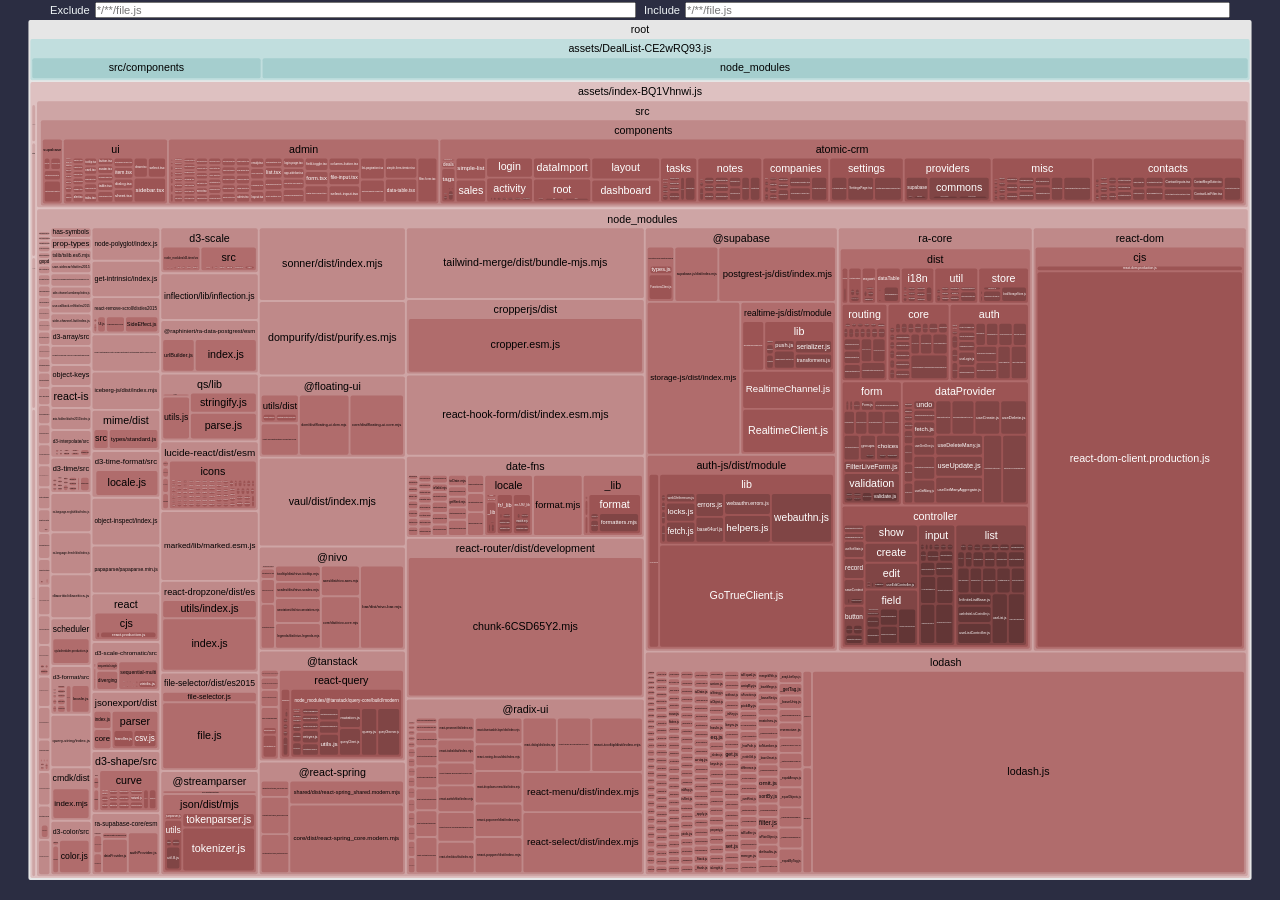
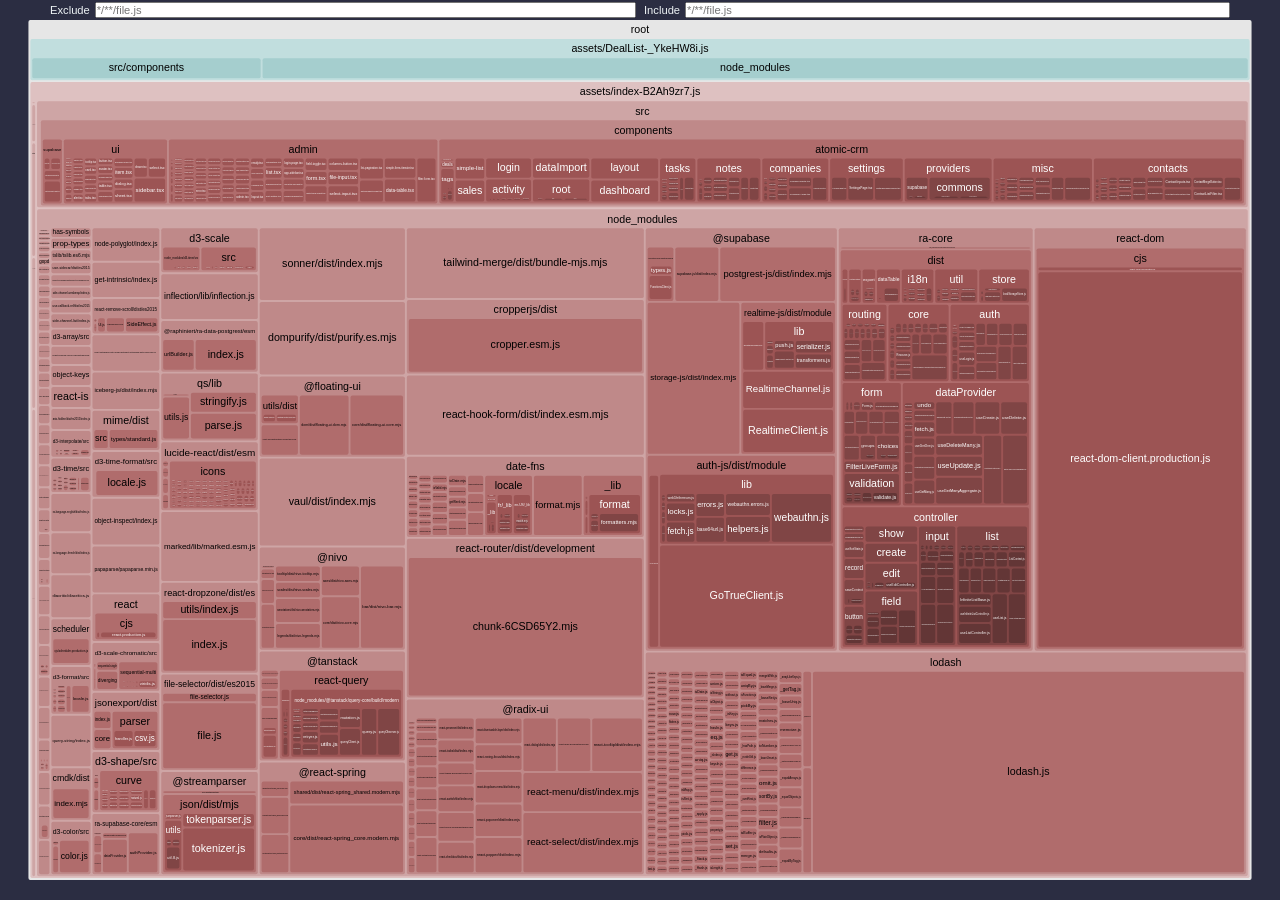
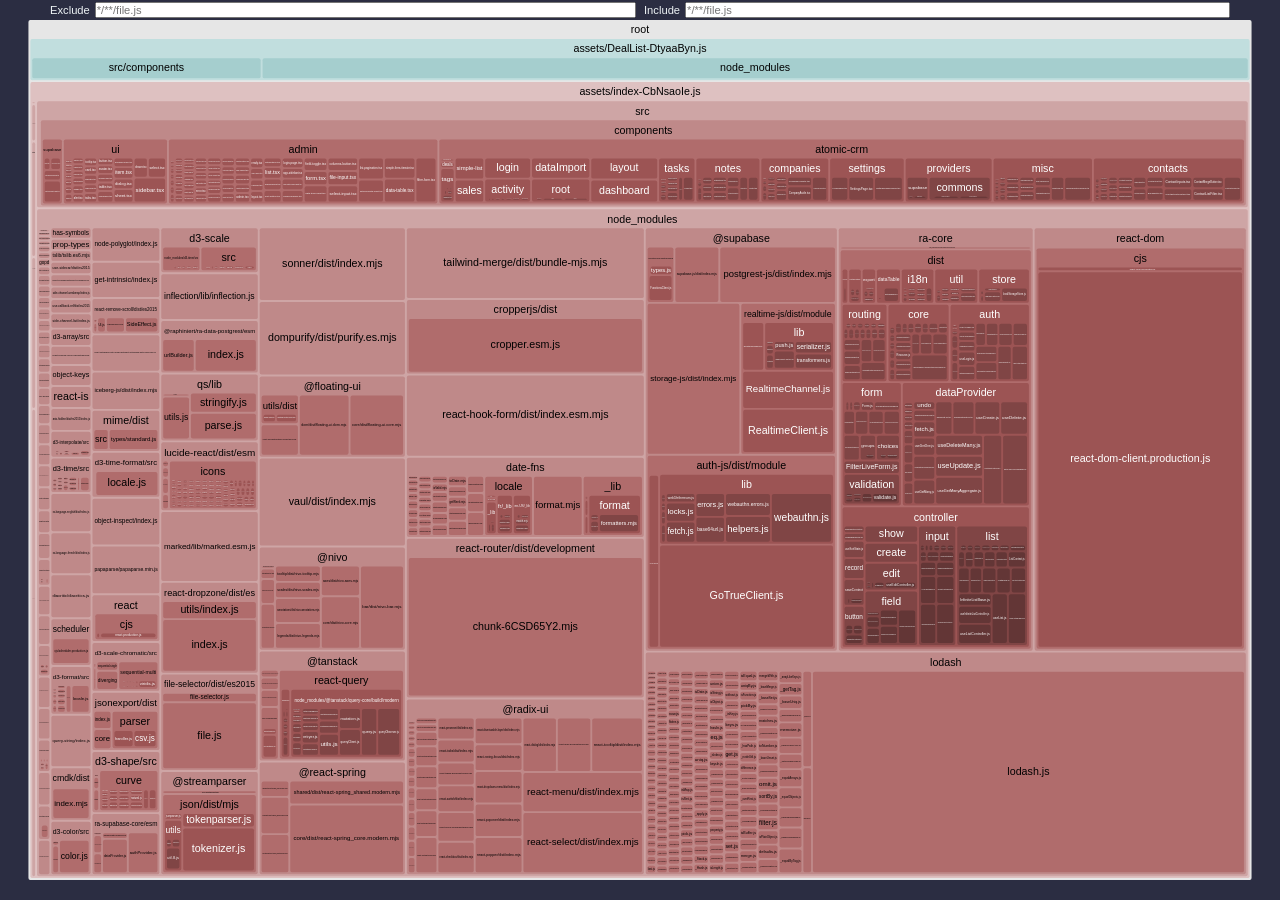
